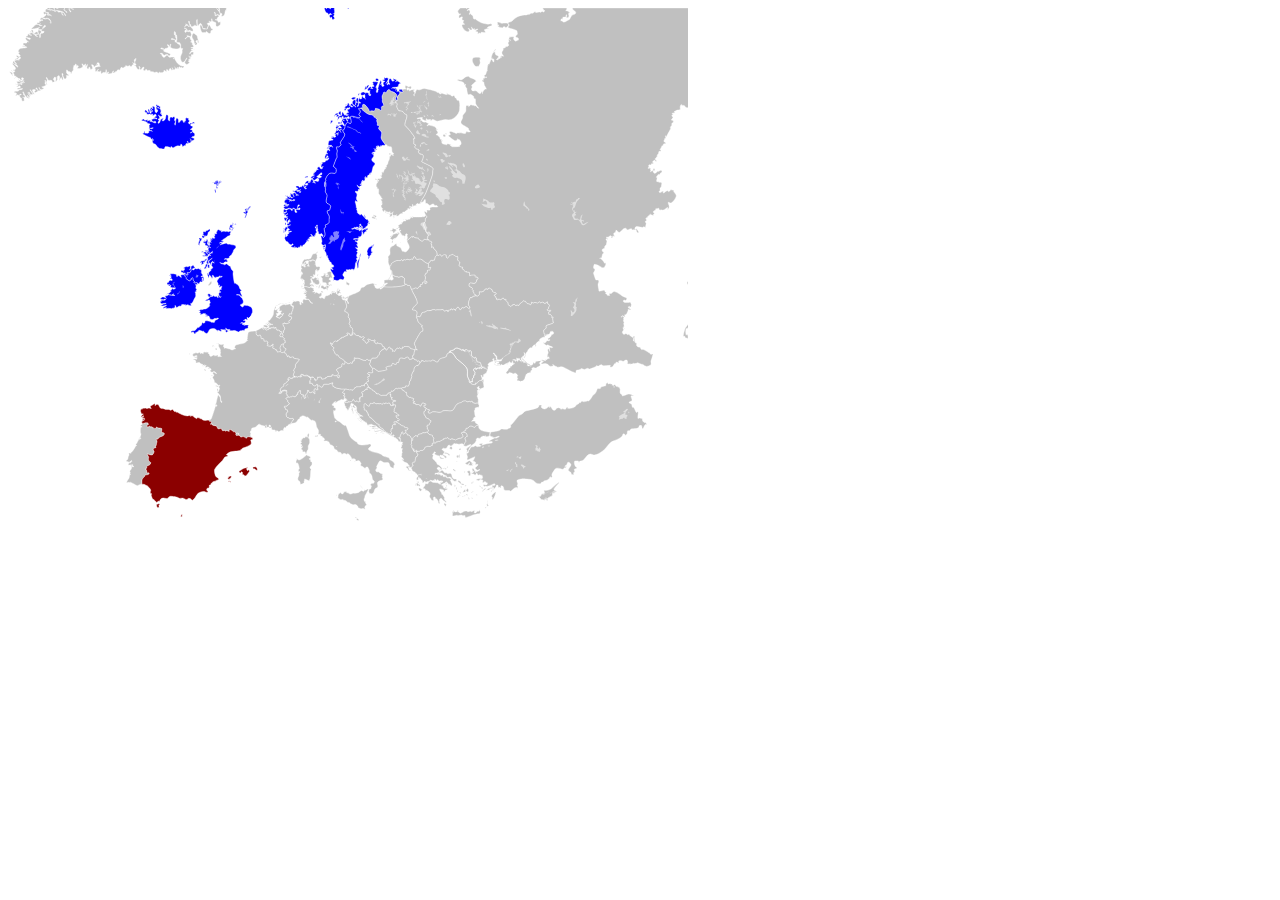
==== maps/mapa.html @ 3505d94d "Experiment iframe - new svg" ====
<?xml version="1.0" encoding="UTF-8" standalone="no"?>

<!doctype html>
<html lang="es">

<head>
  <meta charset="UTF-8">
  <meta name="viewport" content="width=device-width, initial-scale=1.0">
  <title>Maps Stadistics</title>
  <!-- This is a comment in HTML -->
  <script type='module' src="script3.js" defer></script>
  <link rel="stylesheet" href="estilos2.css">
</head>

<body>
  <svg id="svg3157" height="520" width="680" version="1.1" inkscape:version="1.3.2 (091e20e, 2023-11-25, custom)"
    sodipodi:docname="Empty_map_of_Europe.svg" xmlns:inkscape="http://www.inkscape.org/namespaces/inkscape"
    xmlns:sodipodi="http://sodipodi.sourceforge.net/DTD/sodipodi-0.dtd" xmlns="http://www.w3.org/2000/svg"
    xmlns:svg="http://www.w3.org/2000/svg" xmlns:rdf="http://www.w3.org/1999/02/22-rdf-syntax-ns#"
    xmlns:cc="http://creativecommons.org/ns#" xmlns:dc="http://purl.org/dc/elements/1.1/">
    <title id="title1226">Blank map of the countries of europe</title>


    <sodipodi:namedview pagecolor="#ffffff" bordercolor="#666666" borderopacity="1" objecttolerance="10"
      gridtolerance="10" guidetolerance="10" inkscape:pageopacity="0" inkscape:pageshadow="2"
      inkscape:window-width="1366" inkscape:window-height="705" id="namedview3085" showgrid="false" inkscape:zoom="1"
      inkscape:cx="365" inkscape:cy="374.5" inkscape:window-x="-8" inkscape:window-y="-8" inkscape:window-maximized="1"
      inkscape:current-layer="layer1" inkscape:document-rotation="0" inkscape:showpageshadow="2"
      inkscape:pagecheckerboard="0" inkscape:deskcolor="#d1d1d1" />
    <desc id="desc6"> A blank Map of Europe. Every country has an id which is its ISO-3166-1-ALPHA2 code in lower case.
      Members of the EU have a class="eu", countries in europe (which I found turkey to be but russia not) have a
      class="europe".
      Certain countries are further subdivided the United Kingdom has gb-gbn for Great Britain and gb-nir for Northern
      Ireland. Russia is divided into ru-kgd for the Kaliningrad Oblast and ru-main for the Main body of Russia. There
      is the additional grouping #xb for the "British Islands" (the UK with its Crown Dependencies - Jersey, Guernsey
      and the Isle of Man) and the Kingdom of Denmark (Denmark, Faroe Islands, Greenland)

      Contributors.
      Original Image: (http://commons.wikimedia.org/wiki/Image:Europe_countries.svg) Júlio Reis
      (http://commons.wikimedia.org/wiki/User:Tintazul).
      Recolouring and tagging with country codes: Marian "maix" Sigler (http://commons.wikimedia.org/wiki/User:Maix)
      Improved geographical features: http://commons.wikimedia.org/wiki/User:W!B:
      Updated to reflect dissolution of Serbia &amp; Montenegro: http://commons.wikimedia.org/wiki/User:Zirland
      Updated to include British Crown Dependencies as seperate entities and regroup them as "British Islands", with
      some simplifications to the XML and CSS: James Hardy (http://commons.wikimedia.org/wiki/User:MrWeeble)
      Validated (http://commons.wikimedia.org/wiki/User:CarolSpears)
      Changed the country code of Serbia to RS per http://en.wikipedia.org/wiki/Serbian_country_codes and the file
      http://www.iso.org/iso/iso3166_en_code_lists.txt (http://commons.wikimedia.org/wiki/User:TimothyBourke)
      Uploaded on behalf of User:Checkit, direct complaints to him plox: 'Moved countries out of the "outlines" group,
      removed "outlines" style class, remove separate style information for Russia'
      (http://commons.wikimedia.org/wiki/User:Collard)
      Updated various coastlines and boarders and added various islands not previously shown (details follow). Added
      Kosovo, Northern Cyprus, Crimea, Abkhazia, South Ossetia, Transnistria and Nagorno-Karabakh as disputed
      territories. Moved major lakes to their own object and added more. List of updated boarders/coastlines: British
      Isles (+ added Isle of Wight, Skye, various smaller islands), the Netherlands, Germany, Austria, Hungary, Czech
      Republic, Denmark, Sweden, Finland, Poland, Kaliningrad Oblast of the Russian Federation (and minor tweaks to
      Lithuania), Estonia, Ukraine, Moldova (minor), Romania, Bulgaria, Turkey, Greece, F.Y.R. Macedonia, Serbia, Bosnia
      and Herzegovina, Montenegro, Albania, Croatia, Italy (mainland and Sicily), Malta
      (http://commons.wikimedia.org/wiki/User:Alphathon).
      Added Bornholm (http://commons.wikimedia.org/wiki/User:Heb)

      Released under CreativeCommons Attribution ShareAlike (http://creativecommons.org/licenses/by-sa/2.5/).
    </desc>
    <defs id="defs3159">
      <clipPath id="clipPath7195">
        <rect
          style="fill:#008000;fill-opacity:1;stroke:#ffffff;stroke-width:2.35228395;stroke-linejoin:miter;stroke-miterlimit:4;stroke-opacity:1;stroke-dasharray:none"
          id="rect7197" y="163.35237" x="1594.606" height="6873.1284" width="7331.4937" />
      </clipPath>
    </defs>
    <metadata id="metadata3162">
      <rdf:RDF>
        <cc:Work rdf:about="">
          <dc:format>image/svg+xml</dc:format>
          <dc:type rdf:resource="http://purl.org/dc/dcmitype/StillImage" />
          <dc:title>Blank map of the countries of europe</dc:title>
          <cc:license rdf:resource="http://creativecommons.org/licenses/by-sa/4.0/" />
        </cc:Work>
        <cc:License rdf:about="http://creativecommons.org/licenses/by-sa/4.0/">
          <cc:permits rdf:resource="http://creativecommons.org/ns#Reproduction" />
          <cc:permits rdf:resource="http://creativecommons.org/ns#Distribution" />
          <cc:requires rdf:resource="http://creativecommons.org/ns#Notice" />
          <cc:requires rdf:resource="http://creativecommons.org/ns#Attribution" />
          <cc:permits rdf:resource="http://creativecommons.org/ns#DerivativeWorks" />
          <cc:requires rdf:resource="http://creativecommons.org/ns#ShareAlike" />
        </cc:License>
      </rdf:RDF>
    </metadata>
    <g id="layer1" transform="matrix(1.0020524,0,0,1.0020524,0.25102907,-0.17691186)">
      <g id="g3905" style="fill:#c0c0c0;fill-opacity:1">
        <path name="turquia" class="pais"
          d="m 616.02808,426.77048 c 0.18755,-0.1876 0.46885,-0.469 0.65647,-0.75041 0.37508,-0.37518 0.75023,-0.56278 0.93778,-1.03178 0.18761,-0.46901 0.0939,-2.90782 0.65653,-3.00163 0.65647,-0.18759 1.31294,0.2814 1.87564,0 0.56269,-0.2814 0.75023,-1.3132 1.4067,-1.59461 1.40678,-0.75041 6.09589,0.1876 7.40882,-1.50081 1.40677,-1.7822 -0.75023,-1.40699 1.40677,-2.0636 2.81348,-0.84421 1.21917,2.0636 2.81348,3.18921 0.65648,0.3752 1.40671,-3.28301 2.34456,-4.03342 0.46893,-0.2814 1.87563,-0.0938 1.59432,-0.5628 -2.06324,-3.18923 -0.46892,-0.2814 -3.09486,-2.06361 -1.40671,-0.93801 -1.12539,-3.00162 -1.21916,-3.28302 -0.18755,-0.2814 -2.90726,-0.6566 -3.18857,-0.6566 -0.37516,0 -1.1254,0.8442 -1.21924,0.3752 -0.2813,-1.21941 0.0939,-3.09543 0.18762,-4.40863 0,-0.469 0.18754,-1.0318 0.0938,-1.5008 -0.84401,-2.25121 -1.40671,1.0318 -2.25079,-0.469 0,-0.18761 -2.25078,-4.78384 -2.25078,-4.78384 -1.12539,-0.46901 -0.46893,1.59461 -1.68809,-1.0318 -0.18755,-0.469 0,-1.2194 -0.18755,-1.68841 -0.46892,-0.93801 -2.25077,-1.0318 -2.81348,-2.06362 -0.56269,-0.938 2.81348,-0.6566 3.00103,-2.25121 0.18754,-2.4388 -3.56372,-5.53422 2.06324,-4.12722 l 0.18755,-0.1876 c -1.1254,-0.56281 -2.90726,-1.31321 -3.75133,-1.59461 -3.37618,-1.1256 -4.59535,1.50081 -8.44045,1.59461 -0.28131,0 0.46893,-0.6566 0.28138,-0.84421 -0.37515,-0.65659 -1.21916,-0.84421 -1.78185,-1.407 -1.03162,-1.1256 -0.18755,-3.28302 -0.46893,-4.59622 -0.56269,-2.43883 -3.46995,-2.25121 -4.22019,-2.90782 -0.28138,-0.2814 -0.18761,-0.8442 -0.46892,-1.1256 -0.28139,-0.2814 -0.65648,-0.37521 -0.93785,-0.2814 -0.46893,0.1876 -0.75024,0.7504 -1.21917,0.8442 -0.28137,0 -0.28137,-0.5628 -0.56269,-0.6566 -0.28138,0 -0.5627,0.6566 -0.65647,0.3752 -0.18761,-0.2814 0.37509,-0.5628 0.37509,-0.93801 0.0939,-0.6566 -1.31294,-0.2814 -1.96941,-0.469 -0.56269,-0.0938 -1.03162,-0.46901 -1.59431,-0.46901 -0.18754,0 0,0.46901 -0.0938,0.56281 -1.59433,0.3752 -0.28139,-0.93801 -0.75025,-1.3132 -0.28137,-0.18762 -0.56269,0.28139 -0.84408,0.46899 -0.37514,0.1876 -1.03162,0.1876 -1.21915,0.56281 -0.28139,0.5628 0.2813,1.31321 0,1.87601 -0.28139,0.37519 -0.84408,0.2814 -1.21917,0.37519 -1.21916,0.3752 -2.7197,0.28141 -3.75133,1.12561 -0.37515,0.2814 -0.0938,1.03181 -0.5627,1.40701 -0.37509,0.2814 -0.93778,0.0938 -1.40671,0.0938 -0.46892,0 -0.93784,0.0938 -1.50054,0.0938 l -0.18754,0 c -0.56269,2.25122 -1.21917,4.03343 -3.18863,5.90943 -0.28132,0.2814 -0.75025,0.1876 -0.93785,0.469 -1.21917,1.40702 -2.62588,5.06523 -4.5015,5.90944 -0.46893,0.1876 -1.1254,-0.3752 -1.59433,-0.28141 -0.37515,0.0938 -0.46892,0.75041 -0.84407,0.84421 -0.37515,0.0938 -0.75024,-0.1876 -1.12539,-0.1876 -0.37516,0.0938 -0.65647,0.56281 -1.12539,0.469 -0.0938,0 -1.87563,-0.938 -2.43833,-0.469 -0.46892,0.37521 -0.46892,1.0318 -0.84408,1.31322 -0.37509,0.18759 -0.84401,-0.18762 -1.21917,0 -0.37509,0.2814 -0.37509,0.75039 -0.75023,1.03179 -0.5627,0.46901 -1.40677,0.56281 -1.96948,1.03181 -0.93778,0.84421 -1.03155,1.50081 -2.06317,2.25121 -1.21916,0.93801 -4.22026,1.40701 -5.62696,1.40701 -3.37618,0 0.37509,-0.37521 -1.59432,-1.12561 -1.12538,-0.37521 -1.4067,1.68841 -1.78186,1.87601 -0.65646,0.2814 -1.50054,-0.0938 -2.25079,-0.1876 -0.0938,-0.0938 -0.0938,-0.3752 -0.28134,-0.3752 -0.75027,0.0938 -1.40674,0.75041 -2.25079,0.6566 -0.28135,0 -0.18756,-0.7504 -0.46891,-0.938 -0.46891,-0.28141 -1.12539,-0.56281 -1.78188,-0.56281 -3.65751,0.0938 -1.87564,3.75202 -5.53316,2.15742 -1.1254,-0.5628 -1.6881,-3.47061 -2.90727,-3.28302 -0.4689,0 -0.4689,1.1256 -0.93782,0.938 -0.37513,-0.0938 0.37513,-1.21939 -0.0938,-1.21939 -0.93783,0.0938 -2.43835,3.56441 -5.72074,2.345 -3.46995,-1.3132 -1.50053,-3.09541 -1.68808,-3.28301 -0.46892,-0.56281 -1.31296,-0.1876 -1.96943,-0.1876 -0.28136,0 -0.56271,-0.1876 -0.65649,0 -0.28134,0.469 -0.0938,1.21941 -0.46892,1.68839 -1.0316,1.87602 -10.78499,3.18923 -13.22334,4.22104 -1.12539,0.37519 -2.06322,1.87601 -2.90727,2.62641 -0.75025,0.7504 -2.06321,1.0318 -2.90726,1.5946 -2.34457,1.87602 -3.93886,4.78384 -6.09587,7.12885 -0.56269,0.65661 -1.50052,1.6884 -2.15699,2.15741 -0.0938,0.0938 -0.5627,0 -0.5627,0.1876 -0.37513,1.87602 1.03161,1.87602 -0.75026,3.18921 -0.18756,0.1876 -0.65648,0 -0.93783,0.0938 -2.25078,0.8442 -0.46891,1.1256 -3.37617,1.21941 -1.03161,0 -3.65753,-0.75041 -4.59536,-0.37521 -0.28134,0.0938 -0.18755,0.56281 -0.46891,0.75041 -1.0316,0.938 -2.90726,1.31321 -4.22022,1.40701 -1.5943,0.18759 -5.42856,0.90012 -5.52234,1.08772 -0.37513,0.8442 -0.5627,1.78221 -0.75027,2.72021 -0.28135,1.21941 2.01903,1.66136 2.30039,1.75515 0.18756,0 0.46891,0 0.56268,0.1876 0.0938,0.2814 -0.37512,0.6566 -0.18755,0.75041 0.28134,0.0938 0.46891,-0.46901 0.75025,-0.46901 0.18756,0.0938 0.0938,0.56281 0.28135,0.56281 1.78187,0.1876 3.37618,-1.59462 5.25183,-1.40702 1.5943,0.0938 -2.81348,1.87602 -3.18861,1.96982 -0.28135,0 -0.28135,-0.6566 -0.46891,-0.5628 -0.18756,0.0938 -4.5665,1.92924 -5.86954,3.3209 -1.31295,1.78221 4.42943,-0.85503 2.64756,1.77138 -0.37514,0.46901 -3.99387,0.68411 -5.30683,0.87172 -2.53214,0.37519 -4.7775,1.57206 -4.87128,1.47826 -0.37514,-0.469 1.3134,-0.96507 0.84448,-1.34027 -0.56269,-0.469 -0.81563,-0.37565 -1.5659,-0.28185 -0.0938,0.0938 -1.03836,0.19301 -1.13215,0.19301 -0.18756,0 -0.86658,0.45909 -0.77279,0.64668 0.36971,0.97723 1.77149,0.57362 1.6777,1.23023 -0.28134,0.93801 -1.1858,0.61693 -2.12363,0.89833 -2.87523,0.57364 -2.34998,-0.76078 -2.81889,-0.85458 -1.21918,-0.1876 -1.87024,0.94839 -2.80807,1.13599 -0.37514,0.0938 -1.87565,0 -2.43835,0.6566 -0.5627,0.6566 -0.65648,1.6884 -1.21917,2.34501 -0.28135,0.2814 -0.75026,0.0938 -0.93782,0.3752 -0.18758,0.3752 0.0938,0.75041 0.0938,1.0318 -0.0938,0.469 -0.0938,1.03181 -0.37512,1.40701 -0.5627,0.56281 -1.59431,0.0938 -1.59431,1.12561 0.0938,1.5008 0.84404,2.25121 0.84404,3.37682 0.0938,0.3752 -1.12539,2.53261 0.28136,2.72022 0.18756,0 6.00208,-2.81403 6.65856,-3.00163 0.18756,-0.0938 0.5627,-0.2814 0.46892,-0.0938 -0.28136,1.03181 -1.1254,3.00162 -1.78188,3.93963 -0.0938,0.1876 -0.93783,-0.0938 -0.37514,0.2814 0.5627,0.469 2.71971,0.469 3.00105,1.876 0,0.46901 -0.93783,1.12562 -0.56269,1.59462 0.28135,0.18759 3.18861,-0.8442 2.7197,0.3752 -0.46892,1.40701 -3.2824,2.53261 -2.7197,3.37682 0.56269,0.84421 2.157,2.15741 2.34456,1.9698 0.37514,-0.2814 0.84405,-0.469 1.21918,-0.5628 0.37513,-0.0938 1.21917,-0.3752 1.21917,0 -0.0938,0.18761 -2.90725,1.96983 -3.28239,1.96983 -0.46891,0.0938 -0.75025,-1.03182 -1.12539,-0.75042 -0.46892,0.37522 0.65648,1.78222 0.18756,1.59462 -0.18756,0 -1.78186,-3.56442 -2.34457,-3.84583 -0.28134,-0.18759 -0.93783,-0.2814 -1.12538,0.0938 -0.28135,0.56279 0.18755,1.3132 0.28135,1.9698 0,0.28141 -0.28135,0.56282 -0.0938,0.65662 0.46893,0.1876 1.50054,-0.2814 1.40675,0.0938 -0.18757,0.75041 -1.03161,1.12561 -1.68809,1.50081 -0.18756,0 -0.37512,-0.5628 -0.4689,-0.3752 -0.0938,0.1876 0.37513,0.3752 0.28134,0.56281 0,0.2814 -0.75026,0.5628 -0.46891,0.7504 0.5627,0.37521 1.31295,0 1.96943,0.1876 0.18756,0 1.68809,1.21941 1.87566,1.03181 0.5627,-0.469 0.65647,-1.40701 1.31295,-1.78221 0.75026,-0.37521 0.65648,1.68841 1.40674,1.96981 0.37513,0.0938 0.65648,-0.6566 1.03161,-0.6566 0.46891,0 3.00104,0.75041 3.00104,0.75041 0.0938,0.18759 0.65648,2.4388 0.28134,2.9078 -0.56269,0.5628 -2.81347,1.0318 -2.06321,1.3132 0.75027,0.1877 1.5943,-0.094 2.25079,0.2814 0.75025,0.5629 -0.56269,2.7203 0.37513,2.8141 0.84404,0.094 1.21916,-1.3132 1.96944,-1.3132 0.75025,0.094 1.0316,1.1256 1.68808,1.5008 0.18757,0.094 0.56269,-0.3752 0.56269,-0.1876 1.40673,4.5962 -6.65856,-0.1876 -3.09482,3.752 0.46891,0.469 1.21917,-0.469 1.78187,-0.469 0.93783,0 0.5627,1.0318 1.5943,0.469 0.18757,-0.094 -0.18756,-0.3752 -0.0938,-0.3752 0.65648,-0.3752 1.40675,0 2.06321,-0.2814 0.75027,-0.3752 2.53214,-1.2194 3.00105,-1.407 0.75027,-0.2814 1.78187,-1.2194 2.25079,-0.5628 1.78186,2.2512 -2.7197,1.407 -2.7197,2.1574 0,0.5628 0.93783,1.1256 0.5627,1.5008 -0.5627,0.5628 -1.50052,0 -2.25079,0.1876 -1.50051,0.3752 -2.81348,1.5946 -4.03266,2.4388 -0.46891,0.3752 1.21918,-0.1876 1.78188,-0.2814 0.46891,0 0.93782,0.3752 1.21917,0.1876 0.37514,-0.2814 -0.0938,-1.0318 0.28134,-1.3132 0.56271,-0.3752 1.31297,-0.1876 1.96945,-0.2814 1.96943,-0.5628 1.68809,-1.5008 1.78186,-1.3132 1.21918,2.7202 -0.0938,1.876 -0.93782,2.7202 -0.18756,0.1876 0.5627,0.469 0.75026,0.2814 0.18756,-0.2814 2.90726,-3.3768 2.90726,-3.4706 0.28136,-0.469 0,-1.2194 0.37514,-1.407 2.43834,-1.1256 1.31295,1.3132 1.96943,1.876 0.56269,0.3752 1.50052,0.1876 2.157,0.469 0.18757,0 0.18757,0.469 0.28135,0.3752 0.93783,-0.8442 -0.84405,-2.0636 0.4689,-2.2512 2.62593,-0.469 2.43836,3.752 2.62593,3.9396 1.96943,1.407 3.46995,0.6566 5.53316,0.8442 0.28135,0 0.37514,0.8442 0.84405,0.7504 0.84405,-0.094 3.93887,-3.0954 4.12644,-3.1892 0.46891,-0.5628 1.87565,-0.7504 2.43835,-0.469 0.18755,0.094 0,0.938 0.18755,0.7504 0.46893,-0.469 0.75027,-1.2194 0.75027,-1.876 0,-0.3752 -0.65648,-0.3752 -0.65648,-0.6566 -0.0938,-0.5628 0.37514,-1.1256 0.5627,-1.6884 0.37512,-1.1256 -1.50053,-2.6264 -0.46891,-4.0335 0.37512,-0.469 4.87669,-1.3132 5.62695,-1.407 0.28135,0 8.44044,0.8443 8.62801,0.938 3.65752,1.0319 3.00104,3.7521 7.87773,4.1273 2.43835,0.1876 0.37514,-0.469 2.34456,-1.5946 0.46893,-0.2814 1.1254,0.1876 1.59432,-0.094 0.28134,-0.1876 0,-0.7504 0.18756,-0.938 0.65648,-0.469 3.56374,-0.8443 3.93887,-1.0319 0.37513,-0.2813 0.46891,-0.938 0.84405,-1.2194 0.28135,-0.094 0.28135,0.5628 0.56269,0.469 0.0938,0 1.0316,-2.814 1.21918,-2.7202 0.46891,0 0.65647,1.0318 1.12538,0.8442 1.87565,-0.5628 0.37514,-1.6884 0.46892,-2.53262 0.28135,-1.7822 2.34456,-4.40863 3.28239,-5.81563 1.87566,-2.53262 7.40883,0.65659 8.06531,0.18759 0.56269,-0.469 0.75027,-1.2194 1.31296,-1.5946 0.18754,-0.1876 2.81348,0.3752 1.50055,-1.68841 -0.18761,-0.2814 -0.84408,1.3132 -0.75031,0.93801 0.18761,-0.46901 1.12539,-0.75041 0.84408,-1.12562 -0.18761,-0.37519 -0.7503,0.56281 -1.21916,0.46901 -0.28139,-0.0938 0.28131,-0.46901 0.56269,-0.65661 0.37509,-0.3752 1.03155,-0.5628 1.40671,-0.93801 0.56269,-0.7504 0.37515,-2.25121 1.31293,-2.4388 1.313,-0.3752 2.62594,1.5946 2.90732,2.62641 0.0938,0.469 -3.09486,4.69002 -2.81354,5.34662 0.56269,1.21942 2.81354,1.50082 3.00108,3.00164 0.0938,0.2814 -0.0938,0.6566 -0.37515,1.03181 l 0,0 c 0.65647,-0.2814 2.43833,0.93799 2.81348,0.469 0.46893,-0.469 -0.28131,-1.31321 -0.0938,-1.96982 0.18754,-0.469 1.03162,-0.5628 1.21917,-1.03181 l -0.5627,-2.43882 c 0,-0.18759 2.71971,-1.1256 2.90725,-1.3132 0.18761,-0.2814 -1.50048,-1.3132 -1.68809,-1.50081 -0.75024,-0.93801 -1.50047,-4.31482 -0.93778,-5.34663 0.18754,-0.2814 3.6575,-0.3752 4.03264,0 0.0938,0.0938 -0.46892,1.68841 0.65647,1.03181 0.28131,-0.1876 0.0938,-0.65661 0.28131,-0.7504 0.93785,-0.56281 2.15702,-0.28141 3.09487,-0.84421 2.62587,-1.31321 4.12642,-6.28463 7.59636,-6.56603 1.31301,-0.0938 2.62594,1.0318 4.03264,1.0318 2.71972,0 5.81458,-2.34502 8.06536,-3.75203 3.6575,-2.34501 5.34559,-6.65983 8.81553,-9.19245 2.15701,-1.5008 5.25188,-1.7822 7.5026,-3.28301 1.03162,-0.6566 3.00109,-1.78221 3.65755,-3.00162 0.37515,-0.65661 0.65647,-3.18921 2.34456,-1.5008 0.37515,0.28139 0.65647,0.75039 0.84408,1.21939 z m -146.67606,-10.13045 -0.18756,0 c -0.5627,0.0938 -1.1254,0 -1.68809,0.18761 -0.75025,0.2814 -1.31295,0.93801 -1.96943,1.40701 -0.18757,0.0938 0,0.46899 -0.0938,0.37521 -2.15701,-0.46902 -2.81347,-2.15743 -4.97048,-1.03182 l -1.59431,1.7822 c -0.65646,0.2814 -1.50051,-0.1876 -1.96943,0.2814 -0.56269,0.46901 0,1.40702 -0.37513,1.96981 -0.5627,0.65661 -2.69241,0.57408 -1.84836,1.98109 1.27374,0.25794 2.08387,0.88043 2.49247,0.99226 0.39297,0.92432 0.97025,1.89266 0.81756,3.1939 -0.60172,-0.0427 -0.76627,0.0943 -0.76627,0.0943 0,0 -0.96118,1.40265 -1.5471,1.34456 -0.0743,0.10731 0.19956,1.94606 0.95072,2.81855 -0.23503,0.411 -0.10214,0.53636 0.0886,0.64385 -0.23047,0.372 -0.66415,0.60212 -1.08617,1.27045 -0.42201,0.66833 -0.25044,1.70773 -0.97705,1.91877 l -0.0938,1.0318 c 0.32816,0.65636 0.57831,0.50015 1.04723,0.68776 1.40674,0.469 5.84638,-2.72057 6.25235,-1.67269 0.10925,1.25071 -4.4861,3.14235 -4.67367,4.64315 0,0.28141 0.5627,0.37521 0.65648,0.65661 0.0938,0.2814 0.0938,0.5628 0,0.84421 -0.0938,0.5628 -0.75027,2.1574 -0.28135,1.78221 1.78188,-1.50081 2.15701,-3.93963 3.65752,-5.90943 1.31297,-1.87602 3.75131,-2.25123 4.97049,-4.31484 0.37512,-0.6566 0.75026,-1.407 1.03161,-2.1574 0.0938,-0.56281 -0.45809,-0.60069 -0.083,-1.06969 1.5943,-2.06362 2.25078,-0.18761 4.12644,-0.84421 0.28135,-0.0938 0.0938,-0.6566 0.37512,-0.93801 0.56269,-0.469 1.12539,-0.8442 1.87566,-1.03181 2.15699,-0.7504 3.1886,1.59462 2.71969,-0.7504 -0.18757,-0.46901 0.37512,1.31321 0.84404,1.21941 0.75027,-0.0938 3.09483,-0.5628 3.37617,-1.31321 0.28135,-0.5628 -0.0938,-1.2194 0.0938,-1.87601 0,-0.3752 0.75025,-1.0318 0.28134,-1.2194 -1.96943,-0.6566 -6.29426,-0.52492 -8.73261,-2.02574 -3.65753,-2.25121 -2.157,-3.47061 -2.7197,-4.97142 z"
          id="tr"
          style="fill:#c0c0c0;stroke:#ffffff;stroke-width:0.4;stroke-miterlimit:4;stroke-dasharray:none;fill-opacity:1" />
        <path sodipodi:nodetypes="ccsc" inkscape:connector-curvature="0"
          style="fill:#c0c0c0;stroke:#ffffff;stroke-width:0.40000001;stroke-miterlimit:4;stroke-dasharray:none;fill-opacity:1"
          id="path3903"
          d="m 451.14001,439.67595 c -1.56004,0.0821 -1.68717,0.875 -0.93732,1.375 0.74986,0.75 0.56239,0.25 1.18727,-0.1875 0.62488,-0.4375 0.93732,-1.25 -0.24995,-1.1875 z" />
      </g>
      <path
        d="m 150.85231,492.77767 c 0.10696,0.0117 0.19136,0.002 0.29086,0.0491 0.0995,0.0469 0.0744,-0.003 0.14613,0.0317 0.007,0.0581 0.22056,-0.0786 0.21756,-0.0202 -0.10806,-0.025 -0.37109,1.50657 -0.54271,1.48677 -0.17161,-0.0198 -0.35124,-1.6904 -0.45788,-1.6987 0.11547,0.008 0.33863,0.28762 0.45518,0.20598 z"
        id="path3867"
        style="fill:#c0c0c0;stroke:#ffffff;stroke-width:0.40082097;stroke-miterlimit:4;stroke-dasharray:none;stroke-dashoffset:0;fill-opacity:1"
        inkscape:connector-curvature="0" sodipodi:nodetypes="csccsccc"
        transform="matrix(0.9979518,0,0,0.9979518,-0.25051491,0.17654951)" />
      <rect class="pais" style="fill:none;stroke-width:6.11153841;stroke-miterlimit:4;stroke-dasharray:none" id="ocean"
        y="-0.64661241" x="-122.31598" height="519.34296" width="810.51758" />
      <path name="islandia" class="pais"
        style="stroke:#ffffff;stroke-width:0.4;stroke-miterlimit:4;stroke-dasharray:none;fill-opacity:1"
        id="0"
        d="m 140.7377,129.14143 c -0.28134,-0.0938 -6.28343,-3.00162 -6.56479,-3.18921 -0.37513,-0.2814 0.84404,-0.65661 1.1254,-1.03181 0.28134,-0.469 0,-1.87601 0.46891,-1.68842 0.75026,0.28141 0.28135,1.50082 0.75026,2.06362 0.0938,0.18761 0.18757,-0.469 0.46891,-0.469 0.75027,-0.0938 1.59431,0.56281 2.25079,0.2814 2.90726,-1.12561 -0.93783,-2.15742 2.62591,-2.43882 0.65648,0 1.31296,0.46901 1.96944,0.5628 0.46891,0.0938 -0.75026,-0.65659 -1.1254,-0.8442 -0.18756,0 -0.37513,0 -0.56269,0 -0.75026,-0.0938 -1.50052,0.0938 -2.157,-0.18759 -0.46891,-0.28141 1.12539,0.18759 1.50052,-0.1876 0.18757,-0.18761 -0.75026,-0.28142 -0.65648,-0.56281 0,-0.46901 0.37513,-0.84421 0.84405,-1.0318 0.28135,-0.0938 0.75026,0.18759 1.12539,0.18759 0.65648,-0.0938 1.40673,-0.18759 1.96944,-0.65659 0.28134,-0.18761 -0.75027,-0.0938 -1.03161,-0.2814 -0.28135,-0.0938 -2.62592,1.03179 -3.28239,0.93799 -0.46892,-0.0938 0.28134,-1.0318 0.37512,-1.5008 0,-0.56281 -0.37512,-1.0318 -0.28135,-1.59461 0.0938,-0.5628 1.1254,-0.93801 0.93783,-1.59461 -0.0938,-0.3752 -0.93783,0.1876 -1.31296,0 -0.28135,-0.0938 -0.18756,-0.84421 -0.46891,-0.65661 -0.0938,0.0938 0.28135,0.56281 0.0938,0.46901 -0.75025,-0.37521 -1.50052,-1.59462 -2.15699,-2.06362 -0.0938,-0.18758 -0.37513,-0.0938 -0.56271,-0.0938 -0.18756,0 -0.37512,0.28139 -0.46891,0.1876 -0.18756,-0.0938 -0.0938,-0.5628 -0.37513,-0.6566 -0.37513,-0.1876 -5.53317,-0.1876 -1.78186,-1.96981 1.03161,-0.46901 0.84404,0.469 1.78186,1.0318 0.84404,0.46901 2.15701,-0.7504 3.00105,-0.2814 0.37514,0.1876 -0.65648,0.93801 -0.28135,1.21941 0.28135,0.2814 0.4689,-0.5628 0.84404,-0.65661 0.65649,-0.1876 1.40674,-0.5628 1.96943,-0.1876 0.37514,0.37521 -0.18755,1.12561 -0.0938,1.5946 0,0.2814 0,-0.46899 0.0938,-0.56279 0.46892,-0.5628 7.50262,4.03342 5.06427,0 -0.37513,-0.5628 -1.31295,0.469 -2.06321,0.37519 -0.84405,-0.0938 -1.50054,-1.12559 -1.87566,-1.876 0,0 0.0938,-0.0938 0.18757,-0.1876 1.0316,-0.75041 2.7197,-0.93801 3.84509,-1.0318 0.56269,0 1.21917,0.5628 1.5943,0.0938 0.75026,-0.65661 -2.81348,-0.37519 -2.71969,-1.40701 0.0938,-0.6566 1.87564,-0.3752 1.87564,-1.12561 -0.0938,-4.40862 -3.28239,0.46901 -3.46996,-0.3752 -0.0938,-0.5628 0.37514,-1.1256 0.18757,-1.59459 -0.0938,-0.18762 -0.37513,0.37519 -0.56269,0.37519 -0.18757,0 0.18756,-0.469 0,-0.469 -0.65648,0.1876 -0.65648,1.31319 -1.1254,0.0938 -0.0938,-0.0938 0.0938,-0.46901 0,-0.46901 -0.37513,0.28139 -0.37513,0.938 -0.84404,1.03179 -0.28134,0 -0.18756,-0.65659 -0.46891,-0.7504 -0.5627,-0.18759 -3.18861,1.1256 -3.28239,-0.37519 0,-0.28141 0.46891,-0.28141 0.46891,-0.56281 -0.28135,-0.84421 -2.53213,-0.7504 -2.34457,-1.68841 0.75026,-3.939622 3.00105,1.68841 3.46996,1.40701 1.31296,-0.84421 -1.50052,-3.56442 0.37513,-3.56442 1.68808,-0.0938 0.5627,6.28463 2.7197,3.37682 0.28135,-0.37521 -1.12539,-0.84421 -0.75026,-1.12561 0.37513,-0.46901 1.40674,0.56281 1.87565,0.0938 0.28134,-0.469 -1.21918,0 -1.59431,-0.3752 -0.5627,-0.56281 -0.75025,-1.40701 -0.84404,-2.15742 -0.37513,-3.189212 1.78186,2.90782 2.62591,1.96981 0.28135,-0.2814 -2.90726,-2.81401 -1.50053,-3.470612 0.65648,-0.2814 1.12541,1.500802 1.78188,1.219402 0.37514,-0.2814 -1.78188,-3.283022 0.93783,-2.345012 2.25078,0.84421 -0.28135,4.783832 2.25078,6.378442 0,0.0938 1.59431,-0.6566 1.68809,-2.53262 0,-0.37521 -0.56269,-0.18759 -0.75026,-0.469 -0.28135,-0.2814 -1.31295,-2.063602 -0.93783,-2.626412 0.65648,-0.75041 1.96944,0.65659 2.90727,1.125602 0.28134,0.0938 -0.84405,-0.1876 -0.84405,-0.469012 -0.0938,-0.28139 0.46892,-0.18759 0.65648,-0.28139 0.0938,-0.0938 0.0938,-0.2814 0,-0.2814 -1.21918,0.0938 -1.12539,1.969812 -2.53213,-1.12561 -1.21918,-2.72022 1.40674,-0.65661 1.50052,-0.65661 0,0 0.0938,-0.0938 0.0938,-0.18759 0,-0.1876 -0.18756,-0.56281 0,-0.469 0.28135,0.2814 0.28135,0.8442 0.65648,1.12561 0.37513,0.2814 1.03162,0.18759 1.40674,0.46899 0.93783,0.75041 -0.46891,1.688412 -0.37512,2.157412 0,0.1876 0.4689,0 0.65646,0.0938 0.0938,0.0938 0.75027,0.65661 0.56269,1.03181 -0.18756,0.0938 -0.65646,0 -0.56269,0.18759 0.18758,0.37521 0.93783,0.28141 0.93783,0.75041 0.0938,0.65661 -0.84405,1.31321 -0.65648,1.96982 0.18757,0.5628 1.59431,0.1876 1.50053,0.7504 0,0.56281 -1.40675,-0.3752 -1.5943,0.0938 -0.0938,0.469 4.22021,2.345 -0.0938,3.00161 -0.75024,0.1876 -1.0316,-1.12561 -1.78186,-1.40701 -0.28135,-0.0938 0.0938,0.5628 0.28135,0.8442 0.18757,0.75041 1.03161,1.40701 0.84404,2.06362 -0.18756,0.7504 -1.5943,0.7504 -1.68809,1.50081 -0.18756,0.469 1.1254,0.1876 1.21918,0.6566 0.18756,0.46901 -0.56269,0.93801 -0.75027,1.40702 -0.18756,0.56279 -0.84404,1.68839 -0.28134,1.78219 1.96944,0.3752 1.87565,-3.56441 3.09482,-4.22102 3.84509,-2.06361 1.21918,0.56281 1.1254,0.93801 -0.56269,2.34501 2.25078,-0.1876 2.43835,-0.3752 1.21917,-1.3132 0.75025,-5.06523 1.68808,-4.97143 3.28239,0.28139 0.37513,4.40862 2.25078,5.90944 1.50052,1.31319 0.65649,-1.68842 1.03161,-2.43883 0.0938,-0.46899 0.46891,-1.0318 0.93783,-1.2194 0.28135,-0.0938 0.65648,0.0938 1.03162,0.2814 0.0938,0.0938 0.0938,0.37521 0.18755,0.37521 0.75026,-0.1876 1.50052,-1.21942 2.157,-0.84421 0.65649,0.2814 0.56271,1.3132 0.65649,2.06361 0,0.469 -0.5627,0.7504 -0.46892,1.21941 0.46892,2.34501 1.59431,-1.6884 0.93783,1.78221 -0.28135,1.96981 -0.93783,0.93799 -0.46891,2.72021 0.75025,3.18923 0.75025,-6.09703 1.68807,-6.28463 2.43837,-0.6566 1.87566,3.37682 2.06323,4.31481 0,0.1876 0,-0.46899 0.18756,-0.56279 0.0938,-0.0938 0.46892,0 0.37514,-0.0938 -0.5627,-1.21939 0.18756,0.5628 0.18756,0.5628 0.0938,0 0.0938,-0.2814 0.18757,-0.37519 0.46891,-0.7504 1.40674,-2.06361 2.43834,-2.15741 1.03161,-0.0938 0.93783,2.06361 1.78187,2.6264 0.37513,0.1876 -0.18756,-0.8442 0.0938,-1.12559 0.56269,-0.6566 0.93782,0.84419 0.93782,0.84419 0.0938,0.1876 -0.0938,-0.46899 0,-0.65659 0.18756,-0.2814 0.65648,-0.469 0.75026,-0.8442 0.18757,-0.37521 0,-0.84421 0,-1.31321 0.0938,-0.56281 0,-1.31322 0.46891,-1.59461 0.65649,-0.2814 1.31296,0.18759 1.96944,0.3752 1.68809,0.37521 0.28135,1.1256 0.4689,1.78221 0.18759,0.3752 0.75027,0.2814 0.93783,0.56281 0.65649,1.407 -2.81346,1.7822 0.28136,3.47061 0.37513,0.1876 0.37513,-0.84421 0.75027,-1.0318 0.37511,-0.18761 0.84403,0.18759 1.21917,0 0.84404,-0.28142 1.78186,-2.34501 3.00104,-0.0938 0.18757,0.3752 -0.84404,0.1876 -1.31296,0.2814 -1.40673,0.2814 -1.96943,0.0938 -2.90725,1.59461 -0.0938,0.18761 0.46891,0.18761 0.46891,0.37521 0.0938,0.2814 -0.46891,0.469 -0.28135,0.5628 0.46891,0.37521 1.31296,0.0938 1.78187,0.46901 1.50052,1.1256 -2.06323,3.18921 -2.25079,3.37681 -0.18756,0.0938 0.37513,-0.2814 0.65647,-0.1876 0.65649,0.1876 1.31297,0.65661 1.87566,1.1256 0.0938,0.0938 -0.46891,0.0938 -0.46891,0.2814 0,0.28141 0.46891,0.56281 0.46891,0.84421 0,0.1876 -0.37513,-0.0938 -0.46891,0 -0.65648,0.3752 -2.43835,1.12561 -1.78186,1.40701 0.84403,0.2814 1.59429,-1.78222 2.25077,-1.21941 0.28135,0.3752 0.5627,0.75041 0.93783,1.03181 0.18757,0.1876 0.5627,-0.1876 0.65648,0.0938 0.46891,0.84421 0.93783,2.43881 -0.18757,3.18921 -0.5627,0.3752 -1.40674,0.28141 -1.96943,0.56281 -0.28134,0.1876 -0.65648,0.5628 -0.46891,0.7504 0.28135,0.2814 5.15804,0.8442 1.31295,3.09543 -0.84404,0.469 -3.00104,-1.50082 -3.00104,-1.59462 -0.65648,-0.8442 3.00104,1.50081 2.06321,2.34502 -0.46891,0.3752 -1.21918,-0.93801 -1.68809,-0.56281 -0.37512,0.28141 0.93783,0.56281 1.1254,1.03182 0.0938,0.1876 -0.37513,0.37519 -0.56269,0.469 -0.84405,0.37519 -1.96945,1.40699 -2.62592,0.75039 -0.46891,-0.469 -0.37514,-2.34501 -0.84404,-1.876 -0.46892,0.5628 1.03159,1.407 0.65648,2.0636 -0.28135,0.56281 -1.50052,-0.0938 -1.96944,0.3752 -0.5627,0.46901 -0.18757,1.59462 -0.65648,2.15742 -0.18757,0.2814 -0.75026,-0.2814 -1.03161,-0.1876 -0.65648,0.1876 -1.0316,1.0318 -1.68809,1.12561 -0.56269,0.0938 -0.28134,-2.34502 -1.78186,-2.72023 -0.46891,-0.0938 0.0938,1.03182 -0.18757,1.50082 -0.0938,0.1876 -0.46892,-0.1876 -0.65647,0 -0.0938,0 0.37513,0.2814 0.28134,0.2814 -2.53213,0.469 -1.12539,-0.1876 -3.46996,0.18759 -1.21917,0.18762 -2.25079,1.21941 -3.46995,1.68842 -0.18758,0.0938 -0.56269,0.1876 -0.75027,0.0938 -0.65648,-0.2814 -0.84403,-1.3132 -1.50052,-1.3132 -0.56269,0.0938 -0.37513,1.3132 -0.84405,1.5008 -0.37512,0.0938 -0.46891,-0.6566 -0.84403,-0.8442 -0.56271,-0.18761 -2.62592,-0.2814 -3.37618,-0.5628 -1.31296,-0.3752 -1.40674,1.87601 -1.68809,2.15741 -0.65646,0.5628 -4.12644,0.1876 -4.7829,-0.0938 -1.6881,-0.56281 -3.09484,-3.28302 -3.93887,-4.12723 -1.21919,-1.03181 -2.25079,-0.1876 -2.90728,-2.0636 -0.0938,-0.46901 -0.56269,-1.03181 -0.37512,-1.50081 0.18756,-0.65661 1.96944,-0.93801 1.40674,-1.21941 -0.56271,-0.28141 -1.03162,1.50081 -1.50052,1.1256 -0.5627,-0.469 0.65647,-1.50081 0.28134,-2.15742 -0.18756,-0.37519 -0.65647,0.84422 -1.0316,0.65661 -0.65649,-0.3752 -0.65649,-1.3132 -1.21919,-1.78221 -0.28134,-0.2814 -0.65647,-0.1876 -1.0316,-0.2814 z" />
      <path
        style="fill:#c0c0c0;stroke:#ffffff;stroke-width:0.40082097;stroke-miterlimit:4;stroke-dasharray:none;fill-opacity:1"
        id="pt" transform="matrix(0.9979518,0,0,0.9979518,-0.25051491,0.17654951)"
        d="m 138.5,414.75 c -1.44046,0.0353 -3.03653,0.49854 -4.09375,1.0625 -0.18795,0.93993 -2.5326,1.40407 -1.96875,2.25 0.37589,0.46996 1.49956,0.27979 1.6875,0.84375 0.18794,0.46995 -1.03057,-0.0947 -1.3125,0.28125 -0.56384,0.84592 -0.46921,4.90357 -0.28125,5.9375 0,0.28198 0.46875,0.37404 0.46875,0.75 -0.094,1.59787 -0.74843,2.52784 -1.40625,3.84375 -0.28194,0.56397 -1.50158,1.78149 -0.84375,1.6875 0.65781,-0.18799 0.65466,-1.59326 1.3125,-1.78125 0.46988,-0.094 0.75044,0.84279 0.5625,1.21875 -0.46988,0.65796 -1.78012,0.37306 -2.25,1.125 -0.65782,1.12793 -1.02945,2.46584 -1.78125,3.59375 -0.28192,0.46997 -0.84398,0.74879 -0.75,1.21875 0,0.46997 0.84331,0.65504 1.03125,1.125 -0.0972,-0.0799 -0.52093,-0.52775 -0.75,-0.375 -0.46988,0.28198 -0.65534,1.02979 -1.03125,1.59375 -0.93975,1.50389 -1.96606,3.37159 -3.09375,4.6875 -0.28194,0.37597 -0.87409,0.46753 -1.25,0.9375 -0.094,0.094 0.46918,0.37476 0.28125,0.46875 -0.75181,0.18799 -1.68637,-0.46996 -2.15625,0 -0.46987,0.46996 0.37544,1.24854 0.1875,1.8125 -0.0904,0.30133 -0.44884,0.93486 -0.875,1.65625 -0.31934,1.93975 -0.0894,2.39373 -1.25,3.3125 -0.1794,0.14202 -0.40021,0.30018 -0.65625,0.4375 -0.0362,0.16739 -0.0622,0.30322 -0.0312,0.40625 0.0593,0.20774 0.14628,0.39883 0.25,0.59375 0.21704,0.002 0.40937,0.0247 0.5,0.0625 0.63046,0.2627 1.03575,0.36367 1.71875,0.46875 0.683,0.10508 1.3709,0.26815 1.84375,-0.625 0.47284,-0.89316 1.01992,-1.23554 1.125,-0.5 0.10507,0.73554 0.048,1.11367 -0.6875,1.21875 -0.73554,0.10507 0.14042,0.80253 -0.4375,0.75 -0.57793,-0.0525 -0.68476,0.57792 -1,0 -0.31523,-0.57793 0.10194,-0.59512 -0.84375,-0.4375 -0.9457,0.15761 0.57792,0.28165 0,1.4375 -0.14412,0.28824 -0.37884,0.74606 -0.65625,1.28125 0.69696,0.12581 1.44228,0.0541 2.125,-0.0312 0.3759,0 0.56159,-0.46898 0.9375,-0.375 0.37589,0 0.59263,0.56226 1.0625,0.65625 0.28193,0.094 0.28081,-1.21948 0.46875,-0.9375 0.28194,0.46997 -0.18794,1.15527 0,1.53125 0.28194,0.37597 1.59466,0.562 1.21875,0.75 -2.53733,1.22189 -1.05755,-2.00074 -3.125,-1.71875 -0.56384,0.094 0.68707,0.87378 0.875,1.34375 0.094,0.56397 2.4e-4,1.21705 -0.0937,1.875 -0.18794,1.2219 -1.8125,2.34131 -1.8125,3.28125 0,0.37597 0.5625,0.65528 0.5625,1.03125 0.094,0.65796 -0.93908,1.8745 -0.28125,2.0625 0.18795,0 0.8442,-0.28174 0.65625,-0.0937 -0.18794,0.28198 -0.74955,0.093 -0.9375,0.375 -0.46987,0.93992 -0.18638,2.09122 -0.65625,3.03125 -0.3759,0.75194 -2.62544,3.84108 -2.4375,4.875 0.094,0.37597 0.74909,-0.375 1.125,-0.375 0.56384,-0.0942 1.12365,0.0942 1.6875,0 0.28193,0 0.56182,-0.28149 0.84375,-0.1875 1.50359,0.37597 6.40468,3.56274 7.0625,3.46875 0.28194,0 3.18706,-1.40601 3.375,-1.5 l 1.21875,0 c 0.18794,-3.94769 -0.72618,-4.61787 2.375,-7.34375 0.56385,-0.46996 0.4674,-1.49927 1.03125,-1.78125 0.18794,-0.094 4.78395,-0.18263 3.65625,-2.0625 -0.28194,-0.46996 -1.21763,0.28199 -1.6875,0 -0.46988,-0.37597 -0.37455,-1.12355 -0.5625,-1.6875 -0.18795,-0.56398 -0.18661,-1.21753 -0.5625,-1.6875 -0.094,-0.18799 -0.65625,4.9e-4 -0.65625,-0.1875 0.28194,-0.65794 0.93682,-1.12329 1.21875,-1.78125 0.56385,-1.12791 -1.03508,-0.27785 0.5625,-1.59375 1.40962,-1.12792 3.28081,-0.96242 3.46875,-3.40625 0,-0.18799 -1.78034,-1.40431 -2.15625,-2.15625 -0.56384,-1.22191 0.0937,-3.187 0.0937,-3.375 -0.094,-0.094 -1.59375,-2.99977 -1.59375,-3.09375 -0.094,-0.188 0.28079,0.0937 0.46875,0.0937 0.84576,0.28199 1.40424,0.37451 2.25,0.5625 2.16144,0.56397 2.6223,0.72433 3.75,-1.4375 1.31565,-2.63181 -0.0931,-1.68241 -0.375,-3.65625 -0.28192,-1.78587 2.62478,-0.9341 2.71875,-2.25 0.094,-0.93993 -0.93884,-0.0908 -0.375,-1.21875 0.094,-0.18799 0.46853,-0.18676 0.5625,-0.46875 0.28194,-0.65795 0.28104,-1.31079 0.375,-1.96875 0.094,-0.75194 0.65647,-1.49806 0.5625,-2.25 l -0.84375,-2.28125 c 0.28193,-0.28199 0.96785,0.28174 1.34375,0.0937 l 1.96875,-2.0625 c 1.40963,-0.75195 4.02944,-0.83841 4.78125,-2.90625 0.56384,-1.87987 -1.87341,-1.68725 -2.53125,-1.78125 -0.46987,-0.094 0.37591,-3.68701 0,-3.875 -1.78552,-0.93994 -2.15105,-0.0916 -4.3125,-0.9375 -0.37589,-0.18799 -0.31048,-1.12646 -1.15625,-0.5625 -0.18795,0.18801 0.18794,0.65576 0,0.84375 -1.31565,1.12792 -2.71784,-0.18726 -3.09375,-0.28125 -0.37589,-0.18799 -0.84306,0.28174 -1.125,0.0937 -0.18793,-0.094 0.56294,-0.28079 0.375,-0.46875 -0.094,-0.37598 -0.5616,-0.46875 -0.9375,-0.46875 -0.56385,-0.094 -1.21741,0.094 -1.78125,0 -0.094,-0.094 0.0937,-0.28077 0.0937,-0.46875 0,-0.094 0.094,-0.46899 0,-0.375 -0.46987,0.094 -1.59172,1.40771 -2.4375,0.84375 -2.2554,-1.59787 2.15896,-1.96583 1.03125,-3.09375 -0.18794,-0.18799 -0.56204,4.9e-4 -0.75,-0.1875 -0.094,-0.18799 0.37544,-0.56227 0.1875,-0.65625 -0.42289,-0.094 -0.89485,-0.13675 -1.375,-0.125 z" />
      <path transform="matrix(0.9979518,0,0,0.9979518,-0.25051491,0.17654951)" id="path5726"
        d="M 272.86328 342.78516 C 272.78901 342.8737 272.62546 342.96379 272.70508 343.08984 C 272.77751 343.20453 272.62326 343.30593 272.50586 343.46484 C 272.77685 343.35418 272.91848 343.14499 272.86328 342.78516 z "
        style="fill:#c0c0c0;stroke:#ffffff;stroke-width:0.40082097;stroke-miterlimit:4;stroke-dasharray:none;fill-opacity:1" />
      <path transform="matrix(0.9979518,0,0,0.9979518,-0.25051491,0.17654951)" id="path5724"
        d="M 272.1582 340.57227 C 272.17517 340.5877 272.13485 340.63562 272.15625 340.64453 C 272.1963 340.66122 272.19535 340.72914 272.22461 340.75977 C 272.19362 340.68891 272.18658 340.64032 272.1582 340.57227 z "
        style="fill:#c0c0c0;stroke:#ffffff;stroke-width:0.40082097;stroke-miterlimit:4;stroke-dasharray:none;fill-opacity:1" />
      <path id="path5848" transform="matrix(0.9979518,0,0,0.9979518,-0.25051491,0.17654951)"
        d="M 279.53516 294.73438 C 279.448 294.75814 279.35347 294.92383 279.52344 295.02344 C 279.67969 295.26563 279.65624 295.1094 279.875 295.05469 C 280.09375 294.99998 280.04666 294.961 279.88281 294.86719 C 279.71875 294.7735 279.67965 294.89063 279.60938 294.76562 C 279.59179 294.73442 279.56421 294.72644 279.53516 294.73438 z M 280.625 294.78711 C 280.57446 294.79468 280.51953 294.81445 280.46875 294.85156 C 280.26562 295.00007 280.56251 295.03126 280.75 294.92969 C 280.89063 294.85348 280.77661 294.7644 280.625 294.78711 z M 278.83789 295.13477 C 278.73163 295.13677 278.58527 295.15652 278.43164 295.16602 C 278.12441 295.18522 277.74651 295.22852 277.52344 295.22852 C 277.41799 295.22052 277.35338 295.49068 277.30469 295.63672 C 277.25609 295.78274 277.28599 295.92852 277.36719 295.85547 C 277.44839 295.78237 277.48741 295.63672 277.61719 295.63672 C 277.74698 295.63672 278.27273 295.52344 278.55664 295.41797 C 278.84055 295.31249 279.09227 295.23907 279.02734 295.16602 C 279.01114 295.14782 278.94414 295.13227 278.83789 295.13477 z M 273.92383 295.38672 C 273.87613 295.36752 273.80242 295.37777 273.70508 295.41797 C 273.51038 295.49917 273.4495 295.67127 273.54688 295.79297 C 273.64413 295.91464 273.78474 296.00482 273.95508 295.98047 C 274.12543 295.95607 274.28594 295.7537 274.42383 295.76172 C 274.56173 295.76972 274.6948 295.97837 275.23828 295.82422 C 275.78176 295.67006 276.09658 295.71667 276.17773 295.66797 C 276.25893 295.61937 276.08263 295.52674 275.64453 295.54297 C 275.20649 295.55917 274.37568 295.58597 273.98633 295.48047 C 273.98233 295.46027 273.97153 295.40572 273.92383 295.38672 z M 272.85938 295.60547 C 272.62896 295.61447 272.28219 295.70694 272.04492 295.76172 C 271.72856 295.83472 270.6026 296.01619 270.41602 296.10547 C 270.27001 296.17847 270.0816 296.46376 270.04102 296.54492 C 270.00042 296.62602 270.26309 296.69574 270.38477 296.63867 C 270.50643 296.58187 270.55654 296.46862 270.82422 296.41992 C 271.09191 296.37122 271.41965 296.39272 271.63867 296.23047 C 271.85768 296.0682 271.85238 296.09745 272.20117 296.10547 C 272.54998 296.11347 272.70424 295.88794 272.89062 295.85547 C 273.0772 295.82297 273.24947 295.726 273.04688 295.63672 C 272.99618 295.61432 272.93598 295.60207 272.85938 295.60547 z M 281.67578 295.99609 C 281.55528 296.00109 281.43928 296.01928 281.33984 296.04688 C 280.9421 296.15722 280.19049 296.31139 279.66016 296.42188 C 279.12983 296.53222 278.47036 296.51683 278.04688 296.42188 C 277.98238 296.40738 277.91675 296.4129 277.85156 296.4043 C 277.81006 296.5112 277.72638 296.6488 277.67969 296.74219 C 277.57812 296.94531 278.1797 297.35156 277.82031 297.22656 C 277.48516 297.10999 277.35682 296.85464 277.61133 296.38477 C 277.33722 296.37477 277.06362 296.38417 276.80664 296.39648 C 276.25345 296.42298 275.6675 296.50862 275.33008 296.62109 C 274.95364 296.74657 274.36168 297.00989 273.69336 297.35547 C 273.37098 297.52168 272.5125 297.93316 272.17188 298.22266 C 272.13328 298.25546 272.10427 298.29856 272.07617 298.33008 C 271.76577 298.70264 271.58636 299.08057 271.38672 299.42578 L 268.88281 301.67969 L 268.44531 301.61719 C 268.12787 301.94638 268.0447 302.21544 267.38086 301.99219 C 266.96056 301.85084 266.91607 301.63607 267.09766 301.14844 C 266.81614 301.13314 266.62913 300.86494 266.53516 300.95898 C 265.31347 302.46285 265.68884 305.46851 265.125 307.06641 C 264.56115 308.47629 263.43607 310.0713 262.40234 311.19922 C 262.02645 311.66918 261.74527 312.23385 261.27539 312.51562 C 260.99346 312.70362 260.42991 312.42092 260.33594 312.79688 C 260.07971 313.18413 260.02137 314.01139 261.77539 315.23828 C 262.24278 315.56521 263.10907 316.26564 263.8418 316.33594 C 264.24887 316.37504 264.78125 316.20898 264.78125 316.20898 C 264.78125 316.20898 265.08426 316.52234 264.25 316.61719 C 263.4374 316.70959 263.23468 316.22144 262.93359 316.58594 C 262.6014 316.98833 262.22033 317.00714 261.71289 317.14844 C 261.36418 317.24554 261.22415 316.63867 260.77344 316.77344 C 260.31094 316.91172 260.96094 317.33789 260.96094 317.33789 C 260.96094 317.33789 259.89672 316.95753 259.64648 317.46289 C 259.51254 317.73337 259.99079 318.02739 260.46094 318.24609 C 260.93109 318.4648 261.32633 318.6064 261.43164 319.15234 C 261.44764 319.23524 260.47004 319.37559 260.21094 318.99609 C 259.92224 318.57325 258.98895 317.25793 258.70703 317.21094 C 257.76559 317.40596 257.17427 317.12849 256.57812 317.11719 C 256.07476 317.10719 255.64304 317.25211 255.41992 317.74414 C 255.26674 318.08195 255.83793 318.69323 256.17188 318.83984 C 256.52269 318.99394 257.47133 319.1894 257.58008 319.37305 C 257.86157 319.8484 258.4876 319.82629 258.76953 319.7793 C 258.95748 319.7793 258.83353 319.37354 259.02148 319.18555 C 259.39739 318.90357 259.77253 319.5603 260.14844 319.6543 C 260.45261 319.79923 260.54213 319.45763 261.24414 320.0293 C 261.31264 320.0979 261.42249 320.1269 261.54102 320.15039 C 261.59032 320.25994 261.60852 320.30442 261.6582 320.41016 L 262.09375 320.3418 L 262.24805 320.62891 L 262.30664 320.62695 C 262.39954 320.71685 262.52151 320.74162 262.68359 320.6875 C 262.9866 320.6875 262.77668 320.22498 262.67578 319.79492 C 262.78492 319.79692 262.90119 319.83711 262.9668 319.87891 C 263.10068 319.96411 263.36914 319.96385 263.36914 319.78125 C 263.36914 319.69815 263.5646 319.5883 263.77344 319.49219 C 263.72374 319.60139 263.6772 319.70855 263.7168 319.74805 C 264.37847 320.29954 264.74769 319.75305 265.11133 319.33789 L 265.12891 319.53906 L 265.5625 319 L 265.96875 319.17188 L 266.1875 319.64062 L 265.98438 320 C 265.98438 320 265.625 319.67183 265.57812 319.96875 C 265.53127 320.26563 265.9375 320.17188 266.125 320.14062 C 266.31249 320.10937 266.5625 320.00001 266.67188 320.34375 C 266.68463 320.38385 266.67989 320.44255 266.68359 320.49219 L 267.375 319.98438 L 267.53125 319.46875 L 267.96875 319.54688 L 268.17188 320.0625 L 267.94531 320.47852 C 268.07799 320.87404 268.22252 321.28607 268.38867 321.62109 L 268.89062 321.51562 L 269.09375 321.82812 L 269.03711 322.21289 C 269.34257 322.26449 269.65915 322.30809 269.98828 322.35156 L 270.37109 322.30664 L 270.92188 321.88477 L 271.35352 322.40039 L 271.35156 322.40039 L 271.33398 322.91797 L 272.06641 323.28711 L 272.10938 323.48438 L 272.92578 323.50586 L 272.96289 323.91602 L 273.35938 323.74414 C 273.43163 323.82284 273.5104 323.88775 273.57812 323.97656 C 273.67212 324.16456 273.20315 324.35108 273.10938 324.53906 C 273.00223 324.86053 272.80722 325.15212 272.63867 325.44727 L 272.76367 325.71484 L 272.375 326.08203 C 272.371 326.10073 272.36062 326.11782 272.35742 326.13672 C 272.35742 326.3247 272.82815 326.22992 272.73438 326.41797 C 272.65628 326.65211 272.33012 326.76579 272.16406 327.00977 L 272.21094 327.07031 L 271.79102 327.23828 C 271.79102 327.23828 271.61873 327.71183 271.83398 327.89258 C 272.04917 328.07333 272.12695 328.03019 272.12695 328.21094 C 272.12695 328.39168 272.09285 328.54516 271.95508 328.64844 C 271.81737 328.75173 272.4362 328.85504 272.51367 328.6582 C 272.59117 328.46025 272.85809 328.58924 272.93555 328.74414 C 273.01305 328.89907 273.43619 328.83912 273.51367 328.76172 C 273.59117 328.68422 273.75449 329.06386 273.875 328.94336 C 273.99153 328.82683 274.56275 328.93245 274.60156 328.93945 L 274.61914 328.95508 L 274.64258 328.95508 C 274.62518 328.92898 274.61932 328.90686 274.60352 328.88086 L 274.39844 328.21875 C 274.56008 327.92224 275.12042 327.89146 275.20703 327.54492 C 275.48896 325.5706 273.373 326.67146 273.98633 325.16602 C 274.26825 325.07202 274.07973 325.47852 274.26758 325.47852 L 276.05273 323.88086 C 276.14673 323.4109 274.92488 323.97656 275.30078 323.22461 C 275.58271 322.56665 276.23956 322.09741 276.52148 321.43945 C 277.03175 320.19189 276.47834 319.15388 275.83789 318.29688 L 275.9375 317.92188 C 275.9375 317.92188 275.32812 317.71875 275.34375 317.39062 C 275.35938 317.06252 275.40625 316.96875 275.40625 316.96875 L 274.8125 316.70312 L 275.125 316.39062 L 274.87695 315.95898 C 274.83602 315.81596 274.80281 315.67673 274.92578 315.61523 C 275.39565 315.33326 275.95764 315.61573 276.52148 315.42773 C 276.70944 315.33373 276.33354 314.76929 276.52148 314.86328 C 277.08533 315.05128 277.46132 315.70898 278.11914 315.70898 C 278.55367 315.77108 279.79749 315.42141 280.67969 314.98828 L 280.79688 315.125 C 280.79688 315.125 281.11295 314.89129 281.34766 314.58203 C 281.46344 314.48599 281.55442 314.39061 281.59375 314.29883 C 281.61013 314.2606 281.59415 314.22993 281.5957 314.19531 C 281.60399 314.16411 281.61135 314.12872 281.59961 314.0957 C 281.5786 314.03425 281.53285 313.97922 281.47461 313.92773 C 281.44651 313.9029 281.41303 313.88046 281.37891 313.85742 C 281.29484 313.79026 281.20946 313.72397 281.0625 313.625 C 280.29688 313.10938 280.81254 313.10938 280.98438 312.8125 C 280.99639 312.79169 280.99363 312.79005 281.00391 312.77148 C 281.17144 312.6678 281.33732 312.56493 281.50391 312.46875 C 281.71943 312.47022 281.94335 312.45253 281.96875 312.35938 C 281.98611 312.29574 282.04654 312.19551 282.10547 312.10156 C 282.54065 311.83344 282.93553 311.55066 283.20898 311.17383 C 283.34376 311.12777 283.38953 311.0361 283.3457 310.91211 C 283.57358 310.4841 283.68339 309.95782 283.56641 309.22656 C 283.54826 308.9726 283.40223 308.78996 283.1875 308.64844 C 283.13378 308.52604 283.04685 308.3125 283.04688 308.3125 L 282.88477 308.49609 C 282.87126 308.49038 282.8536 308.48797 282.83984 308.48242 L 282.69922 308.70703 L 280.78711 307.94531 L 280.87109 307.77344 C 280.69723 307.61005 280.64468 307.39499 280.8418 307.06641 C 280.9358 306.78443 281.40625 307.0669 281.40625 306.87891 C 281.50025 306.59693 281.03103 306.31518 281.125 306.0332 C 281.125 305.84522 281.4058 305.8457 281.59375 305.8457 C 282.25157 305.8457 282.81482 306.12695 283.47266 306.12695 C 284.0365 306.12695 283.80648 305.28262 283.77539 304.54297 C 283.77539 304.54297 283.77539 304.54102 283.77539 304.54102 C 283.85852 304.05347 283.95877 303.52044 284.23438 303.18359 C 284.63211 302.69747 284.78734 302.05656 284.91992 301.63672 C 284.97834 301.45166 284.98105 301.2799 284.96484 301.10547 C 284.96484 301.10547 284.96484 301.10352 284.96484 301.10352 C 284.96467 301.10163 284.96307 301.09954 284.96289 301.09766 C 284.9417 300.87888 284.89017 300.65486 284.85352 300.39844 C 284.78722 299.9344 284.61118 300.17838 284.89844 299.80273 C 285.11496 299.51959 284.99758 299.04769 284.91797 298.7832 C 284.83132 298.81691 284.73536 298.83678 284.61133 298.80859 C 284.46827 298.77609 284.37729 298.69615 284.30469 298.60547 L 284.30273 298.60352 C 284.1237 298.4865 283.96609 298.30708 283.81641 298.10547 C 283.52344 298.07027 283.00067 297.67972 282.79883 297.4375 C 282.57791 297.17234 282.70933 296.57632 282.55469 296.28906 C 282.43867 296.07362 282.03728 295.98159 281.67578 295.99609 z M 269.41406 297.07617 C 269.13016 297.01937 267.87874 297.88461 267.72461 298.04688 C 267.66781 298.13593 267.73166 298.10658 267.75586 298.23633 C 267.78026 298.36613 267.93618 298.10935 268.13086 298.10938 C 268.32554 298.10938 268.59102 297.84204 268.66406 297.67188 C 268.73706 297.50153 268.83508 297.47849 269.07031 297.42188 C 269.30554 297.36508 269.41004 297.23336 269.57227 297.26562 C 269.73451 297.29812 269.69797 297.13299 269.41406 297.07617 z M 267.69336 298.48633 C 267.54735 298.47013 267.19194 299.04054 266.75391 299.73828 C 266.62413 299.94922 266.48889 300.00224 266.47266 300.52148 C 266.45646 301.04074 266.72572 300.79132 267.06641 300.67773 C 267.4071 300.56414 267.32501 300.44877 267.56836 300.30273 C 267.81171 300.15671 267.95838 299.90175 267.97461 299.70703 C 267.99081 299.51231 268.08579 299.18105 268.03711 298.98633 C 267.98841 298.79161 267.83938 298.50256 267.69336 298.48633 z M 271.49609 300.03516 C 271.49609 300.03516 271.46092 300.33123 271.44922 300.42773 C 271.41912 300.67779 271.62818 301.21161 271.60742 301.39844 C 271.53402 302.05901 271.26196 301.83618 271.16797 302.49414 C 271.16797 302.91712 271.51551 302.83378 272.29492 302.99609 C 272.64704 303.06949 273.32668 302.68736 273.60938 302.99609 C 273.86797 303.27871 273.62823 303.29197 273.17188 303.46484 C 272.74614 303.62608 272.57787 304.62329 272.76562 305.28125 C 272.85962 305.61023 272.99828 305.87247 273.23438 305.87695 C 273.59214 305.88395 274.17848 305.92445 274.44336 305.98633 C 274.95267 305.90163 275.11524 305.90673 275.28906 305.8125 C 275.47656 305.71094 275.69531 305.53125 275.69531 305.53125 L 275.95312 305.75 C 275.95312 305.75 275.53125 306.00011 275.33594 306.01562 C 275.14062 306.03122 275.03126 305.96886 274.78906 306.03906 C 274.5749 306.10126 274.51463 306.27968 274.50586 306.37695 C 274.55286 306.46005 274.64359 306.52226 274.67383 306.5957 C 274.73303 306.73932 274.80909 307.22772 274.45508 307.78711 C 274.36188 307.93431 274.22751 308.06158 273.95508 308.28711 C 273.40919 308.67349 272.98014 308.86252 272.76562 309.03906 C 272.3912 309.34737 272.2431 309.5579 272.16992 309.79102 C 272.05315 310.16298 271.8005 310.19307 271.29297 310.25977 C 271.02277 310.29527 270.83952 310.27227 270.73047 310.10352 C 270.53805 309.80567 270.20233 309.78783 270.10352 309.66602 C 269.93218 309.45481 269.39879 309.4622 269.28906 309.44531 C 269.13602 309.42171 269.19696 309.3089 269.10156 309.19531 L 267.88086 308.66211 C 267.56928 308.52895 269.16428 307.8184 269.03906 307.25391 C 268.93896 306.80303 268.00669 305.97046 268.47656 305.3125 C 269.06603 304.93762 268.98027 305.64633 269.32031 305.5625 C 269.66036 305.4786 270.56832 304.74314 270.47852 304.3418 C 270.39832 304.2639 270.30255 304.03077 269.94727 304.06055 C 269.47975 304.09975 269.44182 303.81072 269.32031 303.65234 C 269.07729 303.33559 269.36656 302.91369 269.35156 302.71289 C 269.33616 302.50282 269.21094 302.07227 269.21094 302.07227 L 271.49609 300.03516 z M 273.0625 305.99609 C 273.0104 305.99109 272.92784 305.99795 272.76562 306.00195 C 272.44135 306.00995 272.0416 306.4845 271.91992 306.5332 C 271.79825 306.5819 271.67967 306.5272 271.57422 306.68945 C 271.46882 306.85172 271.47222 306.89149 271.48047 306.97266 C 271.48847 307.05386 271.07422 307.25391 271.07422 307.25391 C 271.07422 307.25391 269.06462 308.40846 269.00781 308.50586 C 268.95111 308.60316 269.10156 309.03906 269.10156 309.03906 C 269.15026 309.14458 269.19056 309.09481 269.32031 309.07031 C 269.4501 309.04591 269.59753 309.07631 269.75977 309.13281 C 269.922 309.18961 270.19819 309.35367 270.38477 309.50781 C 270.57133 309.66197 270.83681 309.98182 270.91797 310.10352 C 270.99917 310.22518 271.34664 310.12887 271.63867 310.07227 C 271.93069 310.01547 271.93136 309.99747 272.04492 309.69727 C 272.15853 309.39707 272.12527 309.26263 272.07617 309.13281 C 272.02747 309.00303 272.27512 308.89661 272.38867 308.94531 C 272.50223 308.99401 272.66134 308.93391 272.73438 308.82031 C 272.80733 308.70672 273.47385 308.35083 273.54688 308.31836 C 273.60143 308.29406 273.6817 308.33266 273.95508 308.16211 C 274.51782 307.62048 274.65547 307.01399 274.51758 306.68945 C 274.37968 306.36493 274.19723 306.3457 273.98633 306.3457 C 273.77542 306.3457 273.24471 306.15374 273.17188 306.06445 C 273.13538 306.01985 273.11458 306.00159 273.0625 305.99609 z M 259.97266 314.31836 C 259.94416 314.31536 259.91086 314.31938 259.86523 314.33008 C 259.77393 314.35138 259.64556 314.39618 259.45898 314.45703 C 259.08585 314.57869 258.9282 314.5865 258.86328 314.67578 C 258.79838 314.76508 258.89288 314.96962 258.99023 315.05078 C 259.08753 315.13198 259.12214 315.06243 259.14648 314.95703 C 259.17088 314.85158 259.33945 314.84948 259.61523 314.80078 C 259.89104 314.75208 259.94805 314.94981 260.08594 315.14453 C 260.22375 315.33923 260.01294 315.42983 260.08594 315.58398 C 260.15904 315.73814 260.15984 315.8442 260.27344 315.99023 C 260.387 316.13628 260.64365 316.08273 260.77344 316.11523 C 260.90322 316.14773 261.07091 316.2779 261.05469 316.36719 C 261.04669 316.41189 260.96739 316.42459 260.89844 316.42969 C 261.02518 316.41959 261.16589 316.45159 261.27539 316.49219 C 261.4944 316.57339 261.5089 316.68299 261.74414 316.80469 C 261.97937 316.92639 262.46817 316.74459 262.58984 316.67969 C 262.71157 316.61479 262.62109 316.39844 262.62109 316.39844 L 262.90234 316.42969 L 262.90234 316.27148 C 262.90234 316.27148 262.39902 316.32353 262.27734 316.17773 C 262.15567 316.03172 262.06027 316.11073 261.96289 316.02148 C 261.86549 315.93218 261.40039 315.36523 261.40039 315.36523 C 261.33549 315.30033 261.33339 315.28573 261.24414 315.26953 C 261.15484 315.25333 260.93355 315.01863 260.61719 314.83203 C 260.30083 314.64542 260.16826 314.47686 260.05469 314.36328 C 260.02629 314.33488 260.00106 314.32176 259.97266 314.31836 z M 260.89844 316.42969 C 260.82954 316.43469 260.75152 316.42969 260.71094 316.42969 C 260.62974 316.42969 260.52344 316.55469 260.52344 316.55469 C 260.52144 316.54159 260.50249 316.51924 260.42969 316.52344 C 260.28368 316.53144 260.39189 316.38464 260.14844 316.33594 C 259.9051 316.28724 259.98575 316.16632 259.89648 316.05273 C 259.80718 315.93915 259.69755 315.68707 259.58398 315.64648 C 259.47041 315.60588 259.21141 315.70558 259.14648 315.58398 C 259.08158 315.46224 258.93868 315.52948 258.80078 315.52148 C 258.66289 315.51348 258.70178 315.46003 258.20703 315.42773 C 257.71222 315.39523 257.53739 315.60681 257.42383 315.83398 C 257.31028 316.06115 257.56478 316.30347 257.76758 316.33594 C 257.97037 316.36844 258.20225 316.12696 258.33203 316.02148 C 258.4618 315.91602 258.48026 316.10348 258.48828 316.20898 C 258.49628 316.3144 258.63043 316.19129 258.80078 316.30469 C 258.97112 316.41827 258.95778 316.70613 258.99023 316.83594 C 259.02273 316.96576 259.27718 316.85119 259.33398 316.86719 C 259.39078 316.88339 259.28028 317.10917 259.67773 317.11719 C 260.07521 317.12519 260.38435 316.94261 260.55469 316.80469 C 260.72511 316.66677 260.51979 316.62084 260.61719 316.52344 C 260.66589 316.47474 260.77169 316.43979 260.89844 316.42969 z M 255.8457 319.47852 C 255.59801 319.51752 255.16264 319.59142 254.55078 319.73242 L 254.60547 319.8418 C 254.50399 321.16126 255.0461 321.29598 255.77539 321.25 C 255.76189 321.06541 255.78539 320.89327 255.95508 320.86328 C 256.27565 320.80668 256.90828 320.99871 257.2832 321.20117 C 257.4598 321.22637 257.63332 321.26847 257.79883 321.3457 C 257.98678 321.4397 257.61089 321.81398 257.79883 322.00195 C 258.51102 322.47683 259.13917 322.11071 259.70117 321.62305 C 259.97909 321.64125 260.19074 321.72083 260.43555 321.54688 C 260.51695 321.48898 260.58043 321.42932 260.64648 321.36914 C 260.65048 321.37114 260.6545 321.373 260.6582 321.375 L 260.93359 321.18164 L 261.45117 320.63477 C 261.41287 320.60547 261.44612 320.61778 261.38672 320.55078 C 261.23048 320.37579 261.13971 320.30929 260.96289 320.31641 C 260.90169 320.18467 260.67274 320.10843 260.30469 320.1875 C 259.89118 320.2763 259.64671 319.88879 259.55273 319.8418 C 259.12414 319.62746 258.73941 320.46875 258.26953 320.46875 C 257.04511 320.2578 257.56168 320.05978 256.70312 319.7793 C 256.37146 319.6709 256.08942 319.5652 255.8457 319.47852 z "
        style="fill:#c0c0c0;stroke:#ffffff;stroke-width:0.40082097;stroke-miterlimit:4;stroke-dasharray:none;fill-opacity:1" />
      <path id="be"
        d="M 265.5625 319 L 265.12891 319.53906 L 265.11328 319.35156 C 264.90783 319.58237 264.69936 319.84696 264.43945 319.94141 C 264.43145 319.94441 264.42392 319.94817 264.41602 319.95117 C 264.38122 319.96217 264.34542 319.96856 264.30859 319.97266 C 264.23889 319.98166 264.16611 319.97863 264.08789 319.95703 C 264.07079 319.95203 264.05266 319.94215 264.03516 319.93555 C 263.93906 319.90075 263.83781 319.84525 263.72656 319.75391 C 263.72356 319.75091 263.7198 319.75105 263.7168 319.74805 C 263.6772 319.70855 263.72384 319.60139 263.77344 319.49219 C 263.74164 319.50689 263.718 319.52201 263.6875 319.53711 C 263.619 319.57111 263.54756 319.60451 263.49609 319.63867 C 263.41989 319.68927 263.36914 319.73919 263.36914 319.78125 C 263.36914 319.96385 263.10068 319.96403 262.9668 319.87891 C 262.9029 319.83821 262.79016 319.80077 262.68359 319.79688 C 262.78339 320.22844 262.99598 320.69336 262.69336 320.69336 C 262.68336 320.69636 262.67552 320.69622 262.66602 320.69922 L 262.66602 320.68945 C 262.51445 320.73495 262.39752 320.71215 262.30859 320.62695 L 262.30664 320.62695 L 262.24805 320.62891 L 262.09375 320.3418 L 261.6582 320.41016 C 261.6978 320.49446 261.72935 320.58599 261.75195 320.61719 C 261.84035 320.73872 261.80654 320.7927 261.77344 321.01367 C 261.76644 321.06297 261.76563 321.11328 261.76562 321.11328 C 261.76562 321.11328 261.68555 321.06008 261.68555 320.9375 C 261.68555 320.72112 261.58985 320.74077 261.45117 320.63477 L 261.06445 321.04492 L 260.93359 321.18164 L 260.6582 321.375 C 260.604 321.4169 260.50565 321.48278 260.43555 321.54688 C 260.37435 321.59037 260.31447 321.61807 260.25586 321.63477 C 260.19746 321.65127 260.13896 321.65645 260.08008 321.65625 C 259.96182 321.65583 259.84013 321.63215 259.70117 321.62305 C 259.56067 321.74496 259.41663 321.8596 259.26758 321.95508 C 259.26658 321.95584 259.26467 321.95598 259.26367 321.95703 C 258.82059 322.24636 258.34227 322.36699 257.80664 322.00977 C 257.80564 322.00877 257.8059 322.00686 257.80469 322.00586 C 257.80269 322.00486 257.80083 322.00295 257.79883 322.00195 C 257.61251 321.8156 257.97747 321.44755 257.80078 321.34961 C 257.63759 321.27431 257.46693 321.23205 257.29297 321.20703 C 257.1319 321.11863 256.91305 321.04011 256.69922 320.97461 C 256.66542 320.96431 256.63907 320.9467 256.60547 320.9375 C 256.60347 320.93693 256.60161 320.9366 256.59961 320.93555 C 256.47771 320.90265 256.35782 320.87658 256.24805 320.86328 L 256.24609 320.86328 C 256.13585 320.85008 256.03522 320.84918 255.95508 320.86328 C 255.91278 320.87028 255.87938 320.88716 255.85352 320.91016 C 255.82762 320.93336 255.80947 320.96315 255.79688 320.99805 C 255.77658 321.05385 255.7773 321.12704 255.7793 321.19922 C 255.77979 321.21742 255.77439 321.2314 255.77539 321.25 C 255.77555 321.252 255.77522 321.25386 255.77539 321.25586 C 255.41193 321.27826 255.09561 321.25561 254.88281 321.0625 L 254.88086 321.06055 L 254.87891 321.05859 C 254.6649 320.86573 254.55473 320.50153 254.60547 319.8418 L 254.55078 319.73242 C 254.13884 319.81502 253.72002 319.86359 253.44727 319.98828 C 253.22252 320.09103 253.09919 320.12002 252.90625 320.21875 C 251.13066 321.12737 249.25392 322.30277 247.93945 322.66797 L 247.8457 322.76172 C 247.9144 323.24242 247.97277 324.02567 248.11719 324.82422 C 247.88053 324.96678 247.93999 325.13653 248.00195 325.58594 C 248.07085 326.08515 248.12214 326.51575 248.44922 326.42969 C 248.50092 326.41609 248.54632 326.43567 248.59375 326.44727 C 248.74416 326.76602 248.93094 327.03998 249.16211 327.24805 C 249.16511 327.25605 249.16888 327.26328 249.17188 327.27148 C 249.32665 327.75347 249.86116 328.18442 250.22266 328.13281 C 250.58415 328.08121 250.53243 327.63417 250.77344 327.51367 C 251.01443 327.39318 251.34227 327.18623 251.54883 327.2207 C 251.75538 327.2551 251.97777 327.11742 252.21875 327.13477 C 252.45976 327.15197 252.39157 327.37484 252.5293 327.73633 C 252.6194 327.9729 252.65532 328.07722 252.81055 328.17383 C 252.86395 328.77435 252.84505 329.39063 252.95508 329.79883 C 252.82465 330.22408 253.15949 330.45919 253.42383 330.76758 C 253.6855 331.07287 253.99396 330.98814 254.44336 330.58789 C 254.61609 330.58189 254.78605 330.57898 254.94922 330.58398 C 254.57078 331.00078 254.57526 331.07617 254.92188 331.07617 C 255.31766 331.07617 255.66272 330.95637 255.7832 331.38672 C 255.8132 331.49368 255.8687 331.61289 255.91602 331.73242 C 255.86622 332.00619 255.77239 332.29137 255.83398 332.53711 C 255.84098 332.56561 255.86346 332.58743 255.88086 332.61133 C 255.83456 333.04872 255.95826 333.31508 256.12695 333.43555 C 256.36796 333.60768 256.31709 332.91784 256.90234 333.00391 C 257.48762 333.09001 257.45305 333.43421 258.00391 333.2793 C 258.31805 333.1909 258.52487 333.1265 258.83789 333.0332 C 258.85499 333.0362 258.86992 333.04122 258.88672 333.04492 L 259.72461 334.38086 L 259.96875 334.29883 C 259.76956 334.71665 259.31055 335.10213 259.31055 335.54492 C 259.21655 335.9209 259.96875 335.92137 259.96875 336.20312 C 259.96875 336.6731 259.49872 336.95387 259.2168 337.42383 C 259.05094 337.7556 260.06011 338.14241 261.18359 338.16406 C 261.67015 338.36528 262.31498 338.37478 262.53125 338.18555 C 262.80667 337.94452 263.68359 337.87695 263.68359 337.87695 L 263.69336 337.875 L 263.72852 337.03516 L 264.90039 336.06445 L 265.27539 336.17383 C 265.27539 336.17383 264.5471 336.97043 264.67969 337.19141 C 264.76683 337.33663 264.60706 337.71915 264.4668 338.01758 C 264.62377 338.23136 264.97037 338.35608 265.04297 338.64648 C 265.04297 339.11647 264.29012 339.68067 264.66602 340.05664 C 264.94964 340.48217 265.55454 340.42659 266.11719 340.49414 C 266.22342 340.57764 266.33316 340.67342 266.41992 340.7168 C 266.69535 340.85451 266.71407 341.19823 266.95508 341.33594 C 267.03638 341.38234 267.12838 341.41114 267.21875 341.44336 C 267.29395 341.55871 267.3775 341.6664 267.48633 341.74805 C 267.58033 341.84205 267.86283 341.46654 268.05078 341.56055 C 268.23873 341.65455 268.33179 341.84129 268.42578 342.0293 C 268.42578 342.1233 267.95679 342.31227 268.05078 342.40625 C 268.3327 342.59425 268.80229 342.40551 268.99023 342.6875 C 269.27214 343.06347 268.89533 343.90966 269.36523 344.09766 C 269.92911 344.37962 270.58829 343.72241 271.24609 343.81641 C 271.43051 343.81641 271.61443 343.86026 271.79883 343.91406 C 271.88963 343.71127 272.01825 343.5178 272.1875 343.57422 C 272.2538 343.59632 272.28782 343.60783 272.41211 343.64453 C 272.55061 343.46322 272.75837 343.3039 272.69727 343.07812 C 272.67167 342.73682 273.17088 342.46524 272.95508 342.13867 C 272.72657 341.97919 272.81159 341.77346 272.91602 341.60156 C 272.63203 341.44093 272.48068 341.20251 272.45312 340.87109 C 272.41593 340.69205 272.26267 340.64193 272.13086 340.58203 C 271.99904 340.52213 271.88929 340.45121 271.93555 340.23047 C 271.90995 339.93935 272.09765 339.69379 272.22656 339.48438 C 272.03835 339.38021 272.04556 339.21777 272.11523 339.04883 C 272.18493 338.87987 272.31579 338.70468 272.37891 338.57422 C 272.64821 338.51612 272.78042 338.29743 272.62305 338.06445 C 272.78488 337.84775 273.14443 337.77814 273.08398 337.41992 C 273.05658 337.03483 273.22828 336.68046 273.625 336.60547 C 273.88218 336.44873 273.85871 335.9644 274.25 336.0293 C 274.45133 336.0833 274.35431 336.48957 274.66016 336.32227 C 274.80245 336.188 274.93486 336.08555 275.04102 336.31836 C 275.08032 336.40416 275.06945 336.48225 275.12695 336.5957 C 275.32359 336.46986 275.61152 336.2839 275.75 336.20312 C 275.8437 336.14843 275.78159 335.99609 275.74609 335.83398 C 275.71099 335.67187 275.70309 335.5 275.90625 335.40625 C 276.3125 335.21875 276.60937 335.04688 276.625 334.82812 C 276.6406 334.60947 276.79687 334.59375 277.125 334.625 C 277.45312 334.6562 277.56241 334.21874 277.29688 333.95312 C 277.03125 333.68758 277.45312 333.03115 277.1875 332.54688 C 276.92187 332.06249 276.35937 332.26563 276.125 332.0625 C 275.89062 331.85938 275.90625 331.42187 276.29688 331.07812 C 276.68742 330.73446 276.73437 330.49999 276.40625 330.45312 C 276.07812 330.40623 275.78125 330.29688 275.53125 329.82812 C 275.28125 329.35946 275.46874 329.26564 274.98438 329.21875 C 274.85926 329.20665 274.72819 329.02005 274.5957 328.85352 L 274.60352 328.88086 C 274.61932 328.90686 274.62518 328.92898 274.64258 328.95508 L 274.61914 328.95508 L 274.60156 328.93945 C 274.60134 328.93941 274.59766 328.9395 274.59766 328.93945 C 274.57526 328.93545 274.42552 328.90693 274.26367 328.89453 C 274.18337 328.88853 274.10095 328.88658 274.03125 328.89258 C 273.96065 328.89858 273.90413 328.91416 273.875 328.94336 C 273.7846 329.03376 273.67022 328.84386 273.58594 328.77539 C 273.55784 328.75259 273.53307 328.74232 273.51367 328.76172 C 273.47497 328.80042 273.34977 328.83454 273.22461 328.83984 C 273.09945 328.84484 272.9743 328.82164 272.93555 328.74414 C 272.85805 328.58924 272.59117 328.46017 272.51367 328.6582 C 272.43617 328.85504 271.81737 328.75214 271.95508 328.64844 C 272.09285 328.54516 272.12695 328.39168 272.12695 328.21094 C 272.12695 328.16664 272.12193 328.13533 272.11133 328.11133 L 272.11133 328.10938 C 272.10093 328.08568 272.08305 328.06943 272.06055 328.05273 C 272.01425 328.01833 271.94157 327.98293 271.83398 327.89258 C 271.61873 327.71183 271.79102 327.23828 271.79102 327.23828 L 272.21094 327.07031 L 272.17578 327.02539 L 272.16406 327.00977 C 272.33012 326.76579 272.65628 326.65211 272.73438 326.41797 C 272.75637 326.37387 272.7434 326.34647 272.7168 326.32617 C 272.6503 326.28867 272.52217 326.28028 272.44141 326.23828 C 272.39321 326.21758 272.35742 326.18738 272.35742 326.13672 C 272.36042 326.11782 272.371 326.10073 272.375 326.08203 L 272.40039 326.05859 L 272.40039 326.05664 L 272.76367 325.71484 L 272.64844 325.4668 L 272.63867 325.44727 C 272.80722 325.15212 273.00223 324.86053 273.10938 324.53906 C 273.20317 324.35108 273.67212 324.16456 273.57812 323.97656 C 273.51033 323.88776 273.43164 323.82284 273.35938 323.74414 L 272.96289 323.91602 L 272.92578 323.50586 L 272.10938 323.48438 L 272.06641 323.28711 L 271.33398 322.91797 L 271.35156 322.40039 L 271.35352 322.40039 L 270.92188 321.88477 L 270.37109 322.30664 L 269.98828 322.35156 L 269.97461 322.35352 C 269.65039 322.31092 269.3363 322.26802 269.03516 322.2168 L 269.09375 321.82812 L 268.89062 321.51562 L 268.38867 321.62109 C 268.22191 321.28677 268.07828 320.87512 267.94531 320.48047 L 268.17188 320.0625 L 267.96875 319.54688 L 267.53125 319.46875 L 267.375 319.98438 L 266.68359 320.49219 C 266.68359 320.49219 266.68455 320.38384 266.67188 320.34375 C 266.5625 320.00001 266.31249 320.1094 266.125 320.14062 C 265.9375 320.17192 265.53127 320.26563 265.57812 319.96875 C 265.62502 319.67188 265.98437 320 265.98438 320 L 266.1875 319.64062 L 265.96875 319.17188 L 265.5625 319 z "
        style="fill:#c0c0c0;stroke:#ffffff;stroke-width:0.40082097;stroke-miterlimit:4;stroke-dasharray:none;fill-opacity:1"
        transform="matrix(0.9979518,0,0,0.9979518,-0.25051491,0.17654951)" />
      <path id="it"
        d="m 323.82069,374.23114 c -0.0949,0.009 -0.22282,0.0245 -0.39372,0.0409 -0.007,6.3e-4 -0.0148,0.009 -0.0215,0.01 -10e-4,4.8e-4 -0.003,0.002 -0.004,0.002 -0.12409,0.005 -0.24437,0.0274 -0.36449,0.0487 -0.14383,0.0255 -0.28548,0.061 -0.42491,0.10525 -0.0629,0.0201 -0.12686,0.0334 -0.18906,0.0565 -9.9e-4,5e-4 -0.003,9.5e-4 -0.004,0.002 -0.0527,0.0196 -0.10362,0.0488 -0.15593,0.0702 -0.88947,0.36237 -1.72682,0.95245 -2.70149,1.01744 -0.42203,0.0469 -1.45062,-0.023 -2.46759,-0.035 -0.509,-0.006 -1.0139,0.002 -1.44041,0.0468 -0.42531,0.0454 -0.76945,0.12829 -0.95701,0.26898 l -1.21626,2.52607 c -0.004,0.002 -0.008,0.004 -0.0117,0.006 -0.0894,0.0496 -0.17674,0.0903 -0.26119,0.12086 -0.80927,0.3004 -1.37411,-0.22144 -1.86141,-0.70169 -0.21132,-0.20507 -0.41852,-0.40864 -0.60617,-0.52821 -0.0926,-0.059 -0.18424,-0.0959 -0.27483,-0.10915 -1.12439,-0.13931 -0.66505,0.35351 -1.0077,0.28652 -0.11224,-0.0221 -0.30651,-0.10157 -0.67634,-0.28652 -0.0938,0.3752 4.2e-4,0.84298 -0.18712,1.21819 -0.0938,0.37522 -0.37573,0.6559 -0.5633,1.0311 0,0.0579 0.1746,0.23666 0.37619,0.4483 l 0.39566,0.0272 0.32745,0.26508 -0.31186,0.98236 -0.87321,-0.20271 -0.24948,0.20271 -0.77964,-0.4366 0,-0.43076 c -0.24597,-0.33067 -0.53824,-0.50995 -1.22795,-0.0117 -0.17504,0.12504 -0.29128,0.25132 -0.37034,0.37813 l -0.008,0.002 c -0.49586,0.89873 -0.35921,1.62631 -0.006,1.83412 l -0.0176,0.0215 c 0.14557,0.1296 0.23636,0.0642 0.39372,-0.008 0.18194,-0.0827 0.22127,-0.0821 0.43076,0.13839 0.20944,0.22054 0.16474,0.31941 -0.0117,0.38008 -0.17643,0.0607 -0.0989,0.18158 -0.34695,0.34695 -0.24808,0.16539 0.0333,0.41385 0.32551,0.7777 0.29222,0.36386 0.25877,0.44158 0.0605,0.68414 -0.19847,0.24256 -0.27056,0.12058 -0.61787,0.14813 -0.3478,0.0275 -0.41276,-0.0816 -0.3411,-0.14228 0.0717,-0.0607 0.15904,-0.45194 -0.1111,-0.51262 -0.27014,-0.0607 -0.41823,-0.0497 -0.34109,-0.25923 0.077,-0.2095 -0.18323,-0.33721 -0.18323,-0.33721 l 0.17153,-0.17542 -0.15983,-0.29821 c -0.0517,-0.0348 -0.10881,-0.063 -0.18127,-0.0721 -0.28634,-0.053 -0.37099,-0.0525 -0.56329,-0.0799 l -1.02719,0.5477 -0.29626,-0.24949 -0.29628,0.24949 0.24949,0.24949 -0.29627,0.34305 -0.31186,-0.2339 c 0,0 -0.34304,0.29623 -0.90438,0.0624 -0.56136,-0.2339 -0.35864,-0.68608 -0.59255,-0.82643 -0.23389,-0.14033 -0.46778,-0.2339 -0.46778,-0.2339 0,0 0.28067,-0.2339 0.21829,-0.62372 -0.0128,-0.0797 -0.0339,-0.14779 -0.0565,-0.25532 -0.0569,-0.0999 -0.10856,-0.21517 -0.20076,-0.36449 l -0.31186,0.29237 -0.45804,-0.57305 c -0.55769,0.0756 -0.58385,0.68316 -0.48533,1.28253 -9.6e-4,0.0386 -0.007,0.0737 0,0.11694 0.0935,0.62372 -0.15594,0.96677 -0.34305,1.45015 -0.18711,0.48337 -0.6705,1.24746 -0.84202,1.3254 -0.17152,0.0779 -0.49898,0.38993 -0.71728,0.51458 -0.2183,0.12475 0.0779,0.67021 -0.2183,0.71728 -0.2963,0.0468 -0.68609,0.26517 -0.37423,0.59253 0.31186,0.32746 -0.20271,0.84201 0.15593,0.95117 0.35865,0.10915 0.60813,0.29642 0.2183,0.98236 -0.38982,0.68611 -0.65489,0.4522 -0.98236,0.23389 -0.32797,-0.21829 0.21357,-1.03908 -0.3216,-1.6626 -0.13711,-0.15974 -0.35372,-0.33858 -0.57695,-0.50872 0.17119,-0.17528 0.37872,-0.34925 0.42881,-0.54965 0,-0.18761 -0.18884,-0.37424 -0.28262,-0.37424 -1.03162,-0.37521 -2.53034,-0.65565 -3.18682,-1.87505 -0.0938,-0.37521 0.18712,-0.74969 0.18712,-1.03109 0,-0.5628 0.0938,-1.12515 -0.0935,-1.68794 -0.0895,-0.0578 -0.14894,-0.0262 -0.23194,-0.0176 -0.0743,0.008 -0.80305,0.12841 -1.17728,0.33135 -0.37424,0.20271 -0.26477,0.31185 0.0935,0.51456 0.0192,0.0109 0.0439,0.0187 0.0644,0.0292 -0.1712,0.15126 -0.34087,0.30263 -0.53016,0.45415 -0.4689,0.37521 -1.21776,0.56186 -1.40532,1.12464 -0.0938,0.37521 0.74868,0.56208 0.65491,1.0311 0,0.0241 -0.0336,0.0758 -0.0468,0.11109 -0.64367,0.3911 -1.11429,0.55691 -1.4209,0.72118 -0.30872,0.16539 0.0659,0.79454 -0.19881,1.13634 -0.26462,0.3418 -0.71691,-0.18718 -0.93754,0.0994 -0.10436,0.13571 -0.18283,0.39248 -0.24753,0.64906 -0.3028,-0.0562 -0.48372,-0.0886 -0.70364,-0.13254 -0.19535,-0.0391 -0.30894,-0.0195 -0.38787,0.0117 -0.0725,-0.0497 -0.14885,-0.0807 -0.22221,-0.12475 -0.0336,-0.0451 -0.0632,-0.087 -0.12279,-0.15203 -0.34303,-0.37426 -0.63932,-0.35868 -0.98236,-0.38982 -0.34304,-0.0311 -0.57499,0.25923 -0.57499,0.25923 -0.26461,0.30872 -1.05833,0.96997 -1.41116,0.57304 -0.29497,-0.33184 -0.93354,0.0554 -1.64897,0.60034 -0.32562,-0.0828 -0.6084,-0.27527 -0.81278,-0.64322 -4.314,2.5326 -1.8743,1.40536 -0.56135,3.65656 0.18757,0.37521 -0.1874,1.03207 0.0935,1.40726 0.28135,0.6566 1.21753,0.74897 1.49888,1.31177 0.25264,0.45482 -0.49873,1.36176 -1.32151,2.13429 -0.68289,0.14825 -1.15003,0.61123 -1.39362,0.75041 -0.13722,0.0784 -0.33281,0.27319 -0.51067,0.46194 -0.1721,-0.13143 -0.32482,-0.40931 -0.52432,-0.40931 -0.4689,0.0938 -1.31176,0.0943 -1.31176,0.5633 -0.0377,0.30214 0.062,0.59052 0.24364,0.86736 0.2863,-0.0603 0.71438,-0.12268 0.7816,0.14618 0.0725,0.29015 0.19105,0.43897 -0.002,0.83617 -0.0282,0.33552 -0.0367,0.57049 0.26508,0.84203 0.44104,0.39694 0.7946,0.64103 1.16948,0.50872 0.17914,-0.0633 0.39548,-0.10837 0.56135,-0.0857 0.10716,0.0857 0.18153,0.16445 0.24949,0.2417 0.002,0.0442 -0.002,0.0932 -0.0176,0.15202 -0.13231,0.50721 -0.17607,1.08017 0.19881,1.27863 0.10066,0.0533 0.18923,0.12912 0.26119,0.20856 0.009,0.12943 0.025,0.25466 0.0272,0.38593 -0.0409,0.002 -0.0913,-0.005 -0.15593,-0.0215 -0.50719,-0.1323 -0.50856,-0.2631 -0.79525,0.0234 -0.23542,0.23543 -0.20748,0.48575 0.002,0.73872 -0.28314,0.44969 -0.73484,0.72894 -1.10126,1.0954 -0.28134,0.56282 0.65468,0.84324 0.74846,1.12464 0,0.18759 -0.46779,0.18859 -0.46779,0.37619 -0.0549,0.76771 0.73333,1.60021 1.62168,2.29412 0.35078,0.0726 0.70514,0.12862 1.06032,0.31966 0.46648,0.2509 0.84642,0.534 1.09541,0.73871 0.46057,0.0106 0.94277,-0.0721 1.37803,-0.0721 0.56269,-0.0938 1.21903,-0.46853 1.68794,-0.18712 0.0617,0.0453 0.10765,0.0947 0.15204,0.14424 -0.0165,0.10997 -0.0424,0.20097 -0.0487,0.31575 -0.012,0.21528 0.10486,0.30704 0.24169,0.36059 0.21996,0.0861 0.50677,0.0448 0.50677,0.0448 l -0.67245,0.44245 c -0.16343,0.37115 -0.40823,0.76843 -0.67634,1.18507 -0.49948,0.0578 -0.43463,0.1459 -0.46,0.39957 -0.0311,0.31186 -0.18711,0.56135 -0.62372,0.62372 -0.36675,0.0524 0.013,1.27799 0.25534,1.26694 0.006,0.0303 0.005,0.0616 0.0137,0.0916 1.40673,-0.18758 3.53083,-0.0924 4.75002,-1.31176 0.75026,-0.65662 1.21861,-2.15598 1.87505,-2.81259 0.28136,-0.28141 1.03041,-0.18808 1.31177,-0.56329 0.28134,-0.2814 -4.4e-4,-0.843 0.18712,-1.21821 0.18758,-0.3752 2.62456,-1.78149 2.9997,-1.78149 0.93783,0 2.90697,0.93802 3.37588,1.50082 0.0938,0.18761 0.37574,0.28092 0.5633,0.18711 0.18757,-0.0938 -0.0932,-0.56329 0.0935,-0.56329 0.75027,0 3.0926,2.43786 3.37394,2.62547 0.65648,0.46899 1.21836,1.03062 1.96862,1.2182 0.28134,0.0938 -0.28135,-0.74847 0,-0.74847 0.46891,0 0.75123,0.56089 1.22015,0.74847 0.0938,0.0938 0.1869,-0.18712 0.28067,-0.18712 0.28135,0.0938 0.65642,0.18835 0.84398,0.46975 2.34456,2.1574 0.93669,4.68622 2.90614,7.50023 1.03159,1.59461 1.31244,2.24832 1.03109,4.12434 0,0.56281 -0.74959,1.40679 -0.28068,1.59439 0.75027,0.28139 1.68653,-0.2819 2.2493,0.18711 0.4689,0.28139 -0.3747,1.03011 -0.0936,1.40532 0.37514,0.56281 1.31259,0.28165 1.7815,0.65686 0.37513,0.2814 0.37356,0.84122 0.65491,1.21626 0.18757,0.18761 0.56285,0.002 0.75041,0.18906 0.28134,0.2814 1.40666,1.50084 0.84397,2.25124 -0.0759,0.0759 -0.25098,0.16159 -0.40541,0.24948 -0.0684,-7.3e-4 -0.1569,-0.0136 -0.18907,0 -0.0557,0.0237 -0.0454,0.0599 0,0.12475 -0.10663,0.0757 -0.17076,0.15096 -0.0624,0.18711 0.11207,0.0448 0.20682,0.0594 0.31382,0.0916 0.3352,0.32783 0.72908,0.65868 0.75041,0.18906 5.4e-4,-0.0118 -9.9e-4,-0.0181 0,-0.0292 1.29011,0.13319 2.3027,-0.31799 3.71698,0.87321 1.03162,0.8442 1.03252,2.43812 2.06412,3.28232 0.18757,0.0938 0.5609,-0.18774 0.74847,-0.0935 0.65648,0.3752 1.31237,0.74921 1.87506,1.21821 1.31296,1.03182 10e-4,0.74996 1.12659,2.43836 0.56273,0.6566 1.5928,0.74893 2.24929,1.31175 l 1.40532,1.96862 c 0.56269,0.37521 2.28084,0.18731 2.93733,0.75041 0.49584,0.49592 0.48317,1.49932 1.05058,1.85947 l 0.039,-0.074 c 0.61744,-0.35282 1.05796,-0.99259 1.56515,-0.90439 0.5072,0.0882 0.57362,-0.39594 0.90439,-0.17542 0.0366,0.0246 0.14107,0.10284 0.20271,0.14619 0.64413,0.0415 1.20701,0.55881 1.78345,0.88685 0.1051,-0.0798 0.26682,-0.14785 0.59448,-0.1306 0.0411,0.002 0.0774,0.0198 0.11695,0.0273 -0.14919,-0.40139 -0.40839,-0.9355 1.24354,-0.32356 0.93782,0.3752 2.90721,3.37492 3.28233,4.50054 0.0938,0.28139 -0.18741,0.75016 0.0935,0.84396 0.11066,0.0142 0.19598,0.0166 0.29431,0.0254 -0.007,-0.56897 0.24311,-0.6776 0.50483,-0.57693 0.28667,0.11026 0.41807,0.57453 0.59448,0.3099 0.17641,-0.26462 0.17557,-0.99298 1.01354,-0.39761 0.14736,0.10472 0.25997,0.22193 0.35669,0.33914 0.25553,0.16749 0.42928,0.27205 0.98626,0.67439 0.13711,0.096 0.19214,0.21273 0.22025,0.3372 0.014,0.0621 -0.008,0.0986 -0.0624,0.1072 -0.44043,0.07 -0.55194,0.72581 -0.75041,0.76991 -0.19846,0.0441 -0.41916,-0.0875 -0.48533,0.39763 -0.0662,0.48512 0.24288,0.32938 0.55161,-0.0234 0.30873,-0.35282 0.92617,-0.50703 1.12464,-0.28652 0.19847,0.22052 0.92717,-0.13288 0.94922,-0.33135 0.0222,-0.19846 0.46167,0.0455 0.6822,0.0896 0.0832,0.0167 0.14908,-0.0599 0.2183,-0.15788 l 0.0683,0.0176 c 0.51532,-0.21386 1.08006,-0.0655 1.8887,1.04667 0.37514,0.56278 0.93926,1.24938 1.03304,1.9998 0.0121,0.0965 9.6e-4,0.19088 -0.0215,0.28458 -0.44695,0.20232 -0.54949,0.45338 -0.35863,0.70558 -0.18099,0.27467 -0.35797,0.54265 -0.35084,0.80694 0.68259,0.007 0.76919,-0.0623 1.05057,0.67635 0.005,0.0126 0.0275,0.0506 0.0331,0.0643 0.38361,0.0412 0.7827,0.0483 1.05253,0.18321 0.56269,0.28141 1.03019,0.75132 1.40533,1.1266 0.0938,0.18758 -0.0938,0.46808 0,0.46779 0.15026,-0.01 0.27412,-0.0384 0.41321,-0.0565 0.52969,0.21271 1.03604,0.25812 1.19871,-0.0409 l 0.12084,-0.2222 c 0.10754,-0.16372 0.21453,-0.29808 0.31967,-0.37228 0.74976,-0.52925 2.07383,-0.48549 2.42666,0.92583 0.0107,0.0428 0.0104,0.10659 0.0156,0.15983 0.18341,0.30971 0.37042,0.6971 0.56915,1.20066 1.12539,2.81402 -0.657,1.31104 1.03109,3.84368 0.18757,0.18759 0.56305,0.18663 0.65685,0.37423 0.46888,0.5628 0.8433,1.21821 1.12464,1.96861 0.56269,1.21941 0.18727,2.81164 0.93754,3.93724 0.75025,1.03179 2.62538,1.31283 1.03108,3.18876 -0.65647,0.93799 -2.9072,-0.002 -3.28232,1.68599 -0.0938,0.56282 0.84375,0.84446 0.93753,1.40727 0.0938,0.46899 -0.28047,0.84277 -0.37424,1.31176 -0.0938,0.469 -0.0929,1.03207 -0.37423,1.40727 -0.46892,0.46899 -1.40636,0.37474 -1.7815,0.93753 -0.43599,0.7148 0.22562,0.69006 -0.0935,1.65676 -0.13022,0.394 0.29133,0.48604 0.28067,1.12464 -0.009,0.5134 0.79664,0.96088 1.0311,1.03108 4.68912,1.3132 3.28083,-3.24994 5.53161,-5.21975 0.93783,-0.7504 1.87438,-0.37449 2.15573,-1.7815 0.37512,-1.68841 -1.21918,-3.09148 0,-4.49857 1.3353,-1.55816 3.95312,-1.41824 5.03849,-2.2649 -0.0994,-0.0995 -0.17437,-0.18836 -0.18127,-0.24364 -0.0624,-0.49897 0.93558,-0.74846 0.12475,-0.90439 -0.73968,-0.14224 -0.72835,-0.99784 -0.25144,-2.06801 -0.16217,-0.16961 -0.29543,-0.48125 -0.32355,-1.26889 0,-0.37519 0.5618,-0.74968 0.37423,-1.03108 -0.18757,-0.37521 -0.74956,-0.18857 -1.12464,-0.37618 -1.03162,-0.469 -1.78075,-1.59341 -2.90615,-1.96862 -1.03161,-0.2814 -1.31341,0.75138 -2.25124,-0.37423 -1.59431,-2.06362 0.28172,-1.96791 0.65685,-3.75012 0.0938,-0.37523 -0.37423,-0.65613 -0.37423,-0.93752 0,-0.1876 2.34242,-4.90717 2.52997,-5.18857 1.78188,-1.87602 2.81199,0.28091 4.68764,0.93752 1.40674,0.46899 4.12622,-0.65586 4.97027,0.46974 1.50052,1.96982 0.27955,3.68682 3.18682,4.81239 0.56269,0.28141 1.21924,0.5618 1.59438,0.28068 0.37513,-0.18763 0.0931,-2.06291 0.28068,-2.53192 0.28133,-0.8442 1.12555,-0.46659 0.75041,-1.68599 -0.93782,-3.28302 -3.93842,-3.03067 -5.06383,-4.62528 -0.28134,-0.28139 0.0945,-0.93679 -0.28067,-1.21819 -0.93782,-0.7504 -4.03005,-1.21895 -5.15544,-1.68795 -1.40673,-0.469 -1.87603,-1.49912 -3.09521,-2.15573 -3.46994,-1.78222 -8.15485,-1.5944 -11.53102,-3.84562 -3.56374,-2.43882 3.46922,-3.37299 1.12465,-5.99941 -0.84404,-0.938 -2.24966,0.0933 -2.90615,0.18712 -3.00104,0.469 -7.77873,1.31466 -10.31087,-1.31176 -0.18756,-0.18761 0.0923,-0.74994 -0.18907,-0.93754 -0.46891,-0.46901 -1.31236,-0.56232 -1.87505,-0.93752 -1.68809,-1.31321 -4.27977,-3.15444 -5.31137,-5.12425 -1.03162,-1.87601 -2.84453,-9.5322 -4.15748,-10.65781 -1.21918,-1.0318 -0.32684,0.47395 -1.65481,-0.24949 -1.29717,-0.70666 -4.71122,-4.01721 -5.46924,-4.06197 -0.86782,-0.0512 -1.66624,-0.38338 -3.7813,-3.06208 -0.28134,-0.5628 -1.49934,-5.62591 -1.31176,-6.09492 0.0321,-0.078 0.0855,-0.1521 0.12474,-0.21829 -0.0205,-0.0318 -0.044,-0.0568 -0.0624,-0.0936 0,-0.48996 0.0182,-0.88528 0.11695,-1.05642 l -0.0273,-0.0605 c 0.0831,-0.19404 0.17931,-0.35857 0.30406,-0.35863 0.18711,0 0.42117,0.40541 0.0935,0.51456 -0.32745,0.10915 -0.0624,0.29622 0.23389,0.32746 0.29627,0.0311 0.70169,-0.031 0.96678,-0.53016 0.26507,-0.49897 0.21829,-1.02915 0.51456,-1.20067 0.29627,-0.17152 0.26495,-0.65489 -0.0779,-0.84202 -0.34307,-0.1871 -0.60813,-0.0624 -0.9044,-0.45219 -0.24,-0.31579 -0.40019,-0.53662 -0.59253,-0.51457 l 0.035,-0.10136 c -0.17911,0.015 -0.35473,0.17754 -0.4444,0.0877 -0.0938,-0.1876 -4.6e-4,-0.37564 0.18712,-0.46973 0.37511,-0.2814 4.5e-4,-1.03012 -0.18712,-1.40532 -0.18757,-0.18761 -0.28216,0.46802 -0.46973,0.37423 -0.26724,-0.13366 -0.16739,-0.70991 -0.24949,-1.03109 -0.0141,10e-4 -0.0135,0 -0.0311,0 -0.37448,0 -0.74259,0.97519 -0.81279,0.0624 -0.0702,-0.9128 0.4774,-1.65512 0.68805,-1.18701 0.19051,0.42336 -0.36312,0.77445 -0.0935,0.87515 0.16316,-0.24021 0.3335,-0.50341 0.40542,-0.71922 0.18757,-0.37521 -0.18607,-0.93731 0.18906,-1.03109 -0.0342,-0.1132 0.2727,-0.33358 0.53016,-0.50093 0.46812,-0.30426 0.42287,-0.57702 0.5633,-0.4366 0.14043,0.14044 0.44444,0.13231 0.37423,-0.0311 -0.0702,-0.16382 -0.0625,-0.18888 0.2183,-0.46973 0.28086,-0.28088 0.89089,0.0797 0.75041,0.3138 -0.14042,0.23405 -0.2883,0.58482 -0.49898,0.46779 -0.21063,-0.11702 -0.35239,0.064 -0.93752,0.62568 -0.13765,0.0282 -0.17699,0.0146 -0.28262,0.0311 0.19511,0.0637 0.3917,0.13449 0.59448,0.0935 1.50052,-0.2814 2.71785,-1.78201 4.03079,-2.3448 0.5627,-0.18761 1.03213,0.0322 1.40727,-0.34304 0.37514,-0.37521 0.27954,-0.46903 0.74846,-0.75042 0.92215,-0.48457 1.52991,0.27816 2.06413,0.2183 0.32373,-0.0363 0.99179,-0.51426 1.18701,-0.68609 -0.74148,-0.29759 -0.21869,-1.4701 1.5632,0.2183 0.37512,0.469 0.2804,0.78038 0.46779,1.2494 2.70798,0.1655 -0.71893,-2.18741 -1.65676,-2.75022 -0.65649,-0.37521 0.62613,-1.46842 0.43856,-1.93743 -0.18757,-0.469 -1.68885,0.84518 -1.31371,-0.37423 0.28134,-0.8442 1.71876,-1.4682 1.06227,-2.03099 -0.46891,-0.37521 -2.37447,0.0322 -2.18691,-1.09346 -0.0283,-1.07193 2.53421,-1.84684 2.67614,-3.20241 -0.0166,-0.0108 -0.0412,-0.013 -0.0546,-0.0273 -3.26292,-0.69118 -2.96858,0.3736 -5.95652,-0.56135 -0.78134,-0.12022 -1.43464,-0.25656 -2.04853,-0.41127 -1.20723,-0.23342 -1.90663,-0.53576 -2.88276,-1.20845 -0.22295,-0.14253 -0.44915,-0.29798 -0.68219,-0.46974 -0.0433,-0.0433 -0.0925,-0.0516 -0.14229,-0.0487 -0.11269,0.0122 -0.2298,0.095 -0.31575,0.10135 -0.0382,0.003 -0.072,-0.005 -0.0935,-0.0487 -0.002,-0.004 -0.008,4.9e-4 -0.01,-0.004 -0.18786,-0.3752 0.28118,-0.74773 0.0935,-1.02914 -0.19431,-0.29151 -0.41091,-0.39105 -0.62566,-0.45025 -0.0823,-0.0219 -0.1656,-0.0555 -0.2456,-0.0663 l 0,-0.002 c 0.0465,-0.11099 0.0785,-0.22669 0.0351,-0.3138 -0.11027,-0.22051 -0.6384,-0.90389 -0.10916,-0.99211 0.52925,-0.0882 0.68232,-0.0443 0.74847,-0.48533 0.0176,-0.11668 0.0283,-0.19255 0.0253,-0.24754 -0.002,-0.0471 -0.0179,-0.074 -0.0487,-0.0896 -0.006,-0.003 -0.0121,-0.008 -0.0195,-0.01 -0.0388,-0.0118 -0.092,-0.0136 -0.17932,-0.006 z m 12.51923,6.28008 c -3.5e-4,0.0121 -5.2e-4,0.0237 0,0.0351 5.2e-4,-0.009 0.004,-0.0162 0.004,-0.0253 0.085,0.0338 0.16059,0.0471 0.23779,0.0643 -0.0785,-0.0192 -0.15797,-0.0408 -0.24169,-0.074 z m 0.30406,0.0897 c 0.014,0.003 0.0287,0.009 0.0429,0.0117 -0.003,-0.002 -0.006,-0.005 -0.01,-0.008 -0.0113,-0.002 -0.0219,-0.002 -0.0331,-0.004 z m -9.55072,31.54268 c 0.0496,0.008 0.0586,0.11712 0.12475,0.28262 0.13242,0.331 0.31514,0.70204 -0.28067,0.99991 -0.5296,-0.29791 -0.62184,0.11848 -0.68804,-0.31186 -0.0662,-0.4303 0.23222,-0.5168 0.5633,-0.78161 0.16549,-0.13238 0.23106,-0.19705 0.28066,-0.18906 z m -18.21845,14.12531 c -0.14698,-0.002 -0.30302,0.22298 -0.40542,0.50092 -0.16384,0.4447 -0.37607,0.33539 -0.56331,0.12475 -0.18725,-0.21066 -0.46779,-0.0626 -0.46779,0.2183 0,0.28085 -0.70522,-0.30428 -1.22014,0 -0.51492,0.30426 -0.17783,0.8205 0.50092,0.93753 0.67874,0.11705 0.53013,-0.23238 0.62372,-0.0916 0.0936,0.14043 0.32146,-0.34319 0.53211,-0.15593 0.21064,0.18723 0.0856,-0.0702 0.34304,-0.18711 0.25746,-0.11702 -0.0607,0.55355 0.31382,0.53016 0.37451,-0.0233 0.48339,0.25744 0.4366,0 -0.0468,-0.25746 -0.49922,-0.56135 -0.12474,-0.56135 0.37447,0 0.28067,-0.2353 0.28067,-1.03109 -0.0878,-0.21064 -0.1613,-0.28138 -0.24948,-0.28262 z m 18.6882,11.40627 c 0.10053,0 0.18712,0.0886 0.18712,0.18907 0,0.10055 -0.0866,0.18712 -0.18712,0.18712 -0.10054,0 -0.15593,-0.0866 -0.15593,-0.18712 0,-0.10054 0.0554,-0.18907 0.15593,-0.18907 z m -29.75144,8.43776 c -0.84404,1.03181 -5.99798,5.2512 -7.40472,5.15739 -1.68809,0 -2.34458,-1.96887 -2.43836,-1.87506 -0.28135,0.28139 0.18771,0.65588 0.0935,1.03109 -0.0938,0.65661 -0.75018,1.12489 -0.84398,1.78149 -0.21015,3.5033 0.15526,2.13943 0.82254,1.73278 0.002,0.40092 0.0236,0.59729 0.24169,0.57304 0.10914,-0.0121 0.33429,-0.18138 0.56525,-0.37033 0.58158,0.78287 1.92766,5.2362 1.5593,6.15729 -0.18757,0.37519 -0.74995,0.2819 -0.93754,0.56329 -0.0938,0.0938 0.28068,0.0933 0.28068,0.18712 0,0.469 -0.46846,1.02985 -0.18712,1.49888 0.28134,0.37521 1.31154,-0.0928 1.40533,0.37618 0.18758,0.56278 -0.84375,0.84253 -0.93754,1.40531 -0.18756,0.65661 0.18773,1.21847 0.0935,1.87506 -0.28134,1.59469 -1.59377,2.81164 -1.03108,4.68764 0.18756,0.56292 1.12464,0.9378 1.12464,1.59439 0.0955,-0.025 0.18795,-0.038 0.28263,0 1.78187,0.7504 -0.47071,4.22041 3.18682,2.53191 2.62592,-1.21938 1.12524,-0.84424 1.68793,-3.00165 0.0938,-0.46899 0.56312,-0.65589 0.65685,-1.03109 0,-0.28138 -0.93821,-0.6549 -0.65685,-0.6549 1.5943,-0.094 3.28114,1.217 4.59409,1.68599 0.18758,0.094 0.0933,0.5638 0.18712,0.37618 1.78187,-3.09539 1.40661,-7.4045 1.68793,-10.49993 0,-0.469 0.46779,-0.84494 0.46779,-1.22015 -0.18756,-1.03182 -1.59354,-1.02989 -1.12464,-2.2493 0.46892,-1.31319 2.15596,-1.87484 2.06218,-3.46944 -0.18757,-4.50242 -1.0317,0.25238 -1.59439,-3.12444 0,-0.28142 0.65731,-0.37374 0.46974,-0.56135 -0.46889,-0.5628 -1.78106,-0.37447 -1.96861,-1.03108 -0.18759,-0.65662 1.40509,-0.47023 1.49887,-1.03304 0.56269,-2.06361 -3.56232,-1.78006 -3.84367,-3.09327 z m 43.50251,5.11646 c -0.0365,-0.007 -0.0684,-0.004 -0.0955,0.0117 -0.16291,0.0915 -0.18048,0.45026 -0.0311,0.68609 0.1986,0.31447 0.8676,0.0942 0.99989,-0.18711 0.13242,-0.28136 -0.15461,-0.25263 -0.75041,-0.46779 -0.0455,-0.0186 -0.0862,-0.0339 -0.12279,-0.0409 z m 10.43562,25.82201 c -0.29722,0.028 -0.47076,0.18773 -0.15593,0.4366 0.39767,0.24308 0.90965,-0.31702 0.46779,-0.40542 -0.11045,-0.022 -0.21279,-0.0386 -0.31186,-0.0292 z m 0.90634,0.78159 c -0.15948,0.0155 -0.2953,0.10017 -0.31186,0.24949 -0.19883,0.7071 0.30013,0.32219 0.49897,0.49898 0.19884,0.17679 0.2115,-0.70427 -0.0311,-0.74847 -0.0607,-0.011 -0.10277,-0.005 -0.15593,0 z m 0.28067,1.2182 c -0.0856,0.0387 -0.0812,0.15717 0.0624,0.31186 0.33138,0.26522 0.72967,0.15349 0.37618,-0.15593 -0.17675,-0.15464 -0.35294,-0.19459 -0.43855,-0.15593 z m 5.74992,1.12465 c -0.47476,0 -1.2327,0.9056 -2.49878,1.18702 -0.28136,0.094 -0.0324,-0.93631 -0.31381,-0.65491 -0.75025,0.7504 0.48981,0.31564 -1.18701,1.77955 -0.85171,0.13799 -0.12531,-0.38581 -1.40533,-0.2183 -0.39872,-0.64961 -0.57616,-0.58894 -2.09335,0.0624 -1.21918,0.65659 0.0174,1.08242 -3.18877,1.75032 -1.13567,0.23658 -3.30916,0.51684 -3.75012,0.12474 0,0 -2.37408,1.06227 -2.46758,1.06227 -0.65649,0 -1.56381,-0.4065 -2.1265,-0.7816 -0.18757,-0.094 -0.21763,-0.77942 -0.49897,-0.8732 -0.64566,0.32059 -0.43242,0.49562 -1.2494,0.37423 -0.54061,-1.563 -0.69608,-0.96145 -0.84397,-1.46965 -1.28728,0.98891 -0.91547,0.42508 -1.87506,0.37618 -0.78059,-0.04 0.48344,1.4845 -1.90624,2.2493 -0.84406,0.094 -1.37562,-1.43772 -1.5632,-1.71914 -0.99374,-0.64578 0.64902,0.94578 -0.96871,0.8128 0.37705,0.88448 -0.65619,0.34412 -0.93754,0.71922 -0.28133,0.3752 -0.29622,0.91765 -0.56134,1.46964 -0.3314,0.7012 0.2361,0.93938 -0.18907,1.53006 -0.41976,0.2593 -0.30926,0.31284 0,0.68804 0.46124,0.3202 0.0979,0.73291 0.5633,1.06228 0.58467,0.41392 0.88071,-0.15058 1.40532,1.15583 0.84404,0.3752 1.78141,-0.46828 2.62547,-0.28067 1.03159,0.28141 0.30476,0.18401 1.12465,0.78159 0.81989,0.5976 0.75826,-0.76191 4.1263,2.21811 0.4689,0.18758 0.93661,-0.0944 1.31175,0.18711 0.46893,0.18761 1.25037,1.0635 1.62558,1.34489 1.01039,0.18761 1.50533,0.32719 1.87505,0.6861 0.55008,0.662 1.74822,-0.81155 3.43631,0.22025 2.43428,1.6564 1.48059,2.22656 2.40717,3.09327 2.78057,0.31349 1.40247,1.41185 3.96841,0.56134 1.78187,-0.094 1.84922,0.81866 2.50073,0.62567 0.52432,-0.1553 -0.34521,-1.00041 -0.25143,-1.5632 0.0938,-0.469 0.18837,-1.02988 0.46973,-1.49888 0.28135,-0.46898 0.7493,-0.74968 1.2182,-1.03108 0.18758,-0.1876 0.56351,-0.0934 0.46975,-0.28067 -0.28136,-0.7504 -0.64345,0.0933 -0.87516,-1.03304 -0.33682,-0.3919 -0.75042,-0.99941 -0.75042,-1.18702 0.28136,-0.6566 -9.9e-4,-0.18638 0.46779,-0.46779 0.25339,-0.6625 -0.99899,-0.21881 -1.37413,-0.78159 -1.04331,-3.13152 0.71357,-2.71439 0.5633,-5.37569 1.97065,-3.23581 3.14052,-6.29679 3.75011,-6.62508 -0.37512,-0.25799 -0.55829,-0.0184 -1.03303,-0.28067 z m -31.18599,5.53161 c 0.092,0.46034 0.29394,0.40208 0.31186,0.18712 z m 0.31186,0.18712 0.18711,0.12474 c -0.0934,-0.11777 -0.13884,-0.17552 -0.18711,-0.24949 0.0147,0.0553 0.004,0.0817 0,0.12475 z m -0.24949,0.5633 c -0.3314,0.088 -0.4724,0.25587 -0.25143,0.49898 0.35345,0.22099 0.30726,-0.18439 0.59448,-0.0292 0.28721,0.1547 -0.0117,-0.55619 -0.34305,-0.46779 z"
        style="fill:#c0c0c0;stroke:#ffffff;stroke-width:0.39918071;stroke-miterlimit:4;stroke-dasharray:none;fill-opacity:1" />
      <path
        style="fill:#c0c0c0;fill-opacity:1;stroke:#ffffff;stroke-width:0.4;stroke-miterlimit:4;stroke-opacity:1;stroke-dasharray:none;stroke-dashoffset:0"
        id="va"
        d="m 327.5625,437.65625 c -0.10055,0 -0.15625,0.087 -0.15625,0.1875 0,0.1005 0.0557,0.1875 0.15625,0.1875 0.1005,0 0.1875,-0.087 0.1875,-0.1875 0,-0.1005 -0.087,-0.1875 -0.1875,-0.1875 z" />
      <path
        style="fill:#c0c0c0;stroke:#ffffff;stroke-width:0.4;stroke-miterlimit:4;stroke-dasharray:none;fill-opacity:1"
        id="by"
        d="m 442.73538,245.86372 c -0.19324,0.0403 0.13322,0.46075 -0.68737,0.8125 -0.18757,0.0938 -1.3121,-0.0939 -1.59344,0.1875 -0.46891,0.65659 -1.21812,2.43729 -1.96838,2.8125 -1.50052,0.7504 -1.40598,-3.09375 -1.40598,-3.09375 -2.90726,-0.65661 -2.34222,-0.28205 -4.31167,1.21875 -0.46891,0.37521 -0.84333,-0.93729 -1.31224,-1.3125 -1.59431,-1.1256 -1.12352,1.96976 -3.46809,0.0937 0,0.0938 -1.7808,1.49968 -1.96837,2.0625 -0.18756,0.2814 -0.65612,3.09375 -0.65612,3.09375 -0.46892,0.37521 -1.21822,-0.1876 -1.78091,0 -0.18757,0.0938 1.5e-4,0.74999 -0.2812,0.74999 -0.37513,0 -0.65587,-0.56249 -1.12478,-0.56249 -1.21918,-0.0938 -1.40513,2.62478 -2.99942,2.99999 l 0,0.0937 c 0.56269,1.407 -0.0937,2.62424 -0.18747,4.03125 -0.0938,0.84419 2.99964,-0.84445 2.6245,0.46874 -0.0938,0.2814 -0.56229,0.2811 -0.74986,0.5625 -0.0938,0.37521 0.28135,0.93729 0,1.3125 -0.56269,0.65661 -1.96811,-0.28161 -2.43703,0.375 -0.37512,0.6566 0.094,1.59345 -0.37493,2.15625 -1.78188,2.81402 -0.93671,-0.84562 -2.0621,2.62499 0,0.18761 -0.37493,0.18745 -0.37493,0.28125 l 0.84359,2.625 c 0,0.0938 -0.93737,2.71854 -0.84359,3.09375 0,0.37521 2.90615,-0.18861 2.0621,1.87499 -0.18756,0.469 -2.06215,1.12546 -1.96837,0.28125 0,-0.2814 0.46871,-0.4686 0.37493,-0.75 -0.18756,-1.2194 -2.34315,-0.1877 -2.6245,0.1875 -1.03161,1.03181 1.03187,0.93705 -0.46866,1.78125 -0.65648,0.2814 -1.59319,0.0935 -2.0621,0.65625 -0.37514,0.37521 0.93758,1.40614 0.46866,1.59375 -0.46891,0.0938 -1.03079,-0.18765 -1.49971,0.0937 -0.56269,0.37521 -0.65582,1.31229 -1.21852,1.6875 -0.84404,0.75039 -1.2181,-0.93765 -1.96837,-0.65625 -0.75025,0.37521 -3.46748,1.87539 -4.59287,1.12499 1.68809,4.78384 5.81124,9.21596 6.09258,14.37498 0,0.1876 -0.18741,0.37495 -0.28119,0.46875 -0.65649,0.65661 -6.5627,5.62443 -3.84301,6.65624 0.18757,0.0938 0.37482,-0.37505 0.56239,-0.28125 0.84405,0.0938 1.7805,0.37469 2.53076,0.9375 1.87565,1.5008 -0.53155,5.12409 0.21871,6.81249 0.0305,-9.3e-4 0.0632,9.4e-4 0.0937,0 1.5e-4,-0.0813 0.032,-0.87867 1.24976,-1.25 0.46891,-0.1876 0.59334,-0.2188 1.15603,-0.125 0.18757,0 0.0623,0.4687 0.34368,0.5625 1.03156,0.31265 2.42121,-3.84359 2.6245,-4.28124 0.75025,-0.37521 2.3429,-0.43735 3.09315,-0.71875 1.1254,-0.46901 1.40533,-1.0623 2.6245,-1.4375 0.46892,-0.094 1.43931,0.36967 2.0621,0.0312 0.21966,-0.11935 0.82024,-0.0845 1.37474,-0.25 0.5545,-0.16548 1.07779,-0.53125 1.31225,-0.53125 1.40673,-0.18755 0.62417,-0.37505 1.93712,-0.28125 0.28135,0 0.96842,0.49995 1.24976,0.59375 2.18834,-0.73425 4.34175,0.21905 7.12364,-0.65625 0.65667,0.12485 0.48397,1.0623 1.24976,1.125 0.18751,0.0938 0.0937,0.40614 0.28119,0.59375 0.18757,0.1876 0.84344,-0.0938 1.18727,-0.21875 0.21998,-0.34325 0.31183,-0.56235 1.12479,-0.59375 2.15786,0.0776 0.18679,1.15589 1.281,1.4375 0.28129,0.0157 0.49985,-0.3124 0.59364,-0.5 -0.14036,-0.7189 -0.25021,-1.28125 0.2187,-1.28125 0.46892,-0.0935 1.21822,0.56286 1.78091,-0.0937 0.37514,-0.37521 0.0153,-1.12514 0.7811,-1.09374 0.8128,0.0315 0.17756,0.87671 1.12479,1.06249 0.59619,0.11693 0.45232,-1.10988 1.59344,-0.81249 0.90739,0.21965 0.28014,0.96849 1.43722,1.28124 0.5627,0.0938 0.0311,-0.99974 0.40618,-1.46874 1.01574,-0.73477 1.70239,-2.00021 2.31205,-1.75 0.77603,0.31849 1.37434,2.6876 2.12459,2.49999 1.56291,-0.40643 0.59283,-1.65603 2.09335,-2.03124 0.56269,-0.0938 0.62462,0.5938 1.09354,0.5 0.24297,-0.37515 0.48979,-0.81456 0.81234,-0.625 0.41183,0.24203 0.26441,-0.73446 2.18708,-0.84375 1.14643,0.46823 1.38996,1.48302 2.03086,1.6875 0.51669,-0.27513 1.02547,-0.55451 1.49972,-0.84375 -0.002,-0.0111 0.002,-0.02 0,-0.0312 -0.15226,-0.86765 -1.62469,-2.13438 -1.62469,-2.84375 0,-0.7504 0.15617,-2.49963 0.37493,-3.18749 0.45316,-1.22727 0.74901,-2.18935 1.15602,-2.625 -0.32205,-0.69758 -0.22662,-0.79685 0.59364,-1.1875 0.65648,-0.18776 0.93702,0.31265 1.49971,0.0312 0.37514,-0.1876 0.0528,-0.88691 1.03105,-1.15625 1.30427,-0.35908 2.03,-0.5779 2.99943,-0.84375 -0.0991,-0.20089 -0.007,-0.46375 -0.15622,-0.68749 0,0 -1.96838,-1.2187 -1.96838,-1.3125 -0.0938,-0.18761 0.28125,-0.46865 0.18747,-0.65625 -0.28135,-0.6566 -0.93727,-1.03095 -1.03105,-1.59375 -0.0938,-0.2814 0.46866,-0.37485 0.46866,-0.65625 -0.18758,-0.65661 -1.49967,-0.65584 -1.59345,-1.40625 -0.0938,-0.2814 0.46861,-0.4061 0.56239,-0.6875 0.28135,-1.1256 -3.093,-1.78083 -3.37435,-2.53124 -0.37513,-0.7504 0.28125,-1.68704 0.18747,-2.53125 0,-1.50081 4.49848,0.46915 5.71765,-0.28125 0.84405,-0.469 1.78095,-2.24948 1.68717,-3.18749 0,-0.0938 -0.37497,5e-5 -0.28119,-0.0937 0.4689,-0.469 1.3121,-0.65595 1.59344,-1.21875 0.28135,-0.3752 2.1e-4,-1.21865 -0.37493,-1.40625 -1.59429,-0.5628 -1.78044,0.0942 -2.62449,-0.84375 -0.28135,-0.37521 0.65668,-1.68755 -0.37493,-1.59375 -1.12539,0.0938 -1.68633,-0.28151 -3.28062,0.1875 -0.56269,0.1876 -1.12448,0.7501 -1.68717,0.5625 -0.46892,-0.18761 0.37538,-2.81219 -0.46866,-3.37499 -0.28135,-0.18759 -3.18638,-0.18714 -4.12421,-0.84375 -1.50052,-0.93801 -0.56123,-1.87464 -2.71823,-2.53125 -0.37514,-0.18759 0.5626,-1.78119 0.18746,-1.87499 -1.31295,0 -1.78009,-0.0932 -3.28062,-1.125 -0.65648,-0.37521 0.5625,-2.34354 0.37493,-2.71875 -0.56269,-0.84421 0.75005,-0.1872 0.37493,-0.75 -0.28135,-0.469 -2.53081,-2.24973 -2.43703,-2.71874 0.37514,-1.31321 0.56279,-2.24929 -0.18746,-3.5625 -0.18758,-0.37519 -0.74965,0.375 -1.12479,0.375 -0.0938,0 -3.1244,-1.875 -3.1244,-1.875 -0.87921,-0.35175 -1.16505,-0.46168 -1.281,-0.4375 z" />
      <path
        style="fill:#c0c0c0;stroke:#ffffff;stroke-width:0.4;stroke-miterlimit:4;stroke-dasharray:none;fill-opacity:1"
        id="pl"
        d="m 364.063,274.76993 c 0,0 -4.67068,0.69649 -6.53,1.71875 -1.29385,0.71137 -1.32718,1.40584 -2.59325,2.15625 -0.84406,0.469 -1.78055,0.0935 -2.43703,0.65625 -1.59429,1.40699 -0.7496,2.28119 -1.62469,2.96874 -1.43816,1.20335 -4.24092,2.65394 -6.71746,3.40625 -0.74639,0.22674 -2.06365,1.02989 -2.81196,1.28125 -0.6634,0.22283 -1.49971,0.74999 -1.49971,0.74999 0,0 -0.86491,1.29152 -1.03105,2.46875 -0.17381,1.23157 -0.47488,0.92729 -0.56239,1.46875 -0.15783,0.97643 0.40587,0.78557 0.46866,1.03125 -0.0769,1.24385 0.85673,0.94304 0.87483,2.06249 0.002,0.12514 -0.18481,0.66061 -0.56239,0.46875 -0.33222,-0.16881 0.21435,-0.87291 -0.7811,-2.43749 -0.4755,-0.74736 -1.07857,-0.16572 -1.81215,-1.25 -0.53161,-0.031 0.18949,0.45949 -0.24995,0.5625 0.008,0.004 -0.0116,0.0322 0,0.0312 0.18757,1.50081 1.31213,4.18699 1.49971,5.12499 0.0704,0.5628 -0.0695,0.79727 -0.21871,1.3125 -0.14923,0.51523 -0.29819,1.31259 -0.65612,1.71875 -0.33848,0.38407 -1.02686,0.73479 -0.96857,1.21874 0.12477,1.03665 -0.38283,0.83569 -0.21871,1.28125 0.18758,0.5628 1.08737,0.36291 1.87464,1.03125 0.84892,0.72068 1.94603,1.27489 2.06211,1.96875 0.15465,0.92447 0.0196,1.10228 -0.15622,1.46875 -0.17578,0.36647 -0.54701,0.92158 -0.12498,1.43749 0.25925,0.80045 0.93721,0.65594 1.12478,1.21875 0.28135,0.469 -0.0938,1.12475 0,1.59375 0.0938,0.2814 0.46861,0.18739 0.5624,0.375 -0.34853,1.40791 0.3603,1.4763 -0.93732,2.8125 -0.28135,0.42209 0.2625,0.36403 0.34368,0.81249 0.0955,0.52688 0.55205,1.03213 0.7811,1.34375 0.6736,0.77835 -0.46881,1.03104 -0.18746,1.40625 0.37511,0.5628 1.2183,0.37479 1.59344,0.75 0.84498,0.55359 0.58274,1.17993 0.93732,1.90625 0.61366,1.25695 0.20517,1.80948 -0.0625,2.68749 -0.28168,0.92402 -0.45816,1.66402 -0.59363,2.25 -0.0369,0.26412 -0.10502,0.38085 -0.18747,0.6875 2.88363,0.48417 -0.37635,-2.37524 2.24957,-1.90625 1.68809,0.18761 0.28064,0.93709 1.31225,1.6875 1.50052,1.21941 2.71758,0.37459 3.93674,1.12501 0.37514,0.2814 0.28109,0.74985 0.46866,1.03125 0.18756,0.0938 0.28115,-0.1875 0.37493,-0.1875 0.28134,-0.0938 0.56234,-0.28155 0.65612,-0.0937 0.28135,0.2814 -1.5e-4,0.74984 0.2812,1.03124 0,0 2.06184,-1.12515 2.53076,-0.84374 2.53213,1.21939 -1.03114,1.68683 -0.84359,2.90624 l 2.15584,1.3125 c 0.28135,0.37521 0.84284,2.81281 2.24957,2.25 0.37514,-0.1876 0.28104,-0.8436 0.56239,-1.125 0.46892,-0.37519 1.40583,-0.1872 1.68718,-0.75 0.0938,-0.18761 -1.9687,-2.24995 -1.40598,-2.34375 1.40673,-0.18761 2.99896,1.2186 3.84301,1.5 0.37513,0.0938 0.84338,-0.0937 1.21851,-0.0937 0.37514,0 0.84338,0.1876 1.21852,0 0.18756,-0.0938 0.0937,-0.46864 0.18746,-0.65625 0.0938,-0.0938 0.2812,-0.0938 0.2812,0 1.1254,2.25122 0.37558,0.84313 -0.84359,1.96875 -0.37513,0.2814 0.93711,0.37485 1.31225,0.65625 0.28134,0.2814 0.18731,0.74985 0.46866,1.03125 0.18757,0.1876 0.46856,0.28125 0.65612,0.28125 2.71971,-0.2814 -0.3758,-0.4684 1.21852,-1.125 0.18756,-0.0938 0.18735,0.2812 0.37493,0.375 0.37512,0.2814 1.40574,0.56245 1.87464,0.65625 0.56269,0.18761 1.40572,-0.094 1.87464,0.28125 0.0938,0.0938 0.93727,2.34369 1.03105,2.43749 0.37514,0.2814 1.12457,-2.1e-4 1.49971,0.375 0.37514,0.469 0.0935,1.34349 0.46866,1.8125 0.0469,0.0704 0.12644,0.0937 0.21871,0.0937 0.18452,-1e-5 0.41691,-0.0937 0.62488,-0.0937 0.10398,0 0.21086,0.0234 0.28119,0.0937 0.0704,0.0704 0.0937,0.17579 0.0937,0.28125 2e-5,0.21093 -0.0937,0.44532 -0.0937,0.65625 0,0.10546 0.0234,0.2109 0.0937,0.28125 1.50053,1.2194 2.71772,-3.59411 3.65555,-2.9375 0.56269,0.37521 0.56214,1.24975 1.03105,1.71875 0.0235,0.0235 0.0752,0.0117 0.12498,0 0.0498,-0.0117 0.0977,-0.039 0.15622,-0.0625 0.11716,-0.0469 0.23431,-0.0781 0.2812,-0.0312 0.0938,0.1876 -0.28131,0.56246 -0.0937,0.65625 0.4689,0.0938 0.93713,-0.3751 1.31225,-0.1875 0.65649,0.2814 0.0937,2.06239 0.0937,2.24999 0,0.46901 0.84333,-0.2812 1.31225,-0.37499 0.37513,-0.0938 0.74965,0.65634 1.12479,0.46874 0.0235,-0.0235 0.11086,-0.20997 0.24995,-0.49999 0.13908,-0.29003 0.33396,-0.67579 0.56239,-1.0625 0.11421,-0.19335 0.24331,-0.40808 0.37493,-0.59375 0.13161,-0.18567 0.26043,-0.34326 0.40617,-0.5 0.14574,-0.15674 0.31209,-0.29967 0.46866,-0.40625 0.15657,-0.10658 0.30454,-0.18358 0.46866,-0.21875 0.37514,-0.0938 0.78089,0.28125 1.15603,0.28125 0.37513,-0.0938 0.56218,-0.6563 0.93732,-0.5625 0.75025,0.0938 1.21811,1.125 1.96837,1.125 0.56269,0 1.0309,-0.56225 1.31225,-1.03125 0.0938,-0.18761 -0.46866,-0.1874 -0.46866,-0.375 0.28134,-1.3132 0.84339,10e-5 1.21851,-0.1875 0.0704,-0.0235 0.11229,-0.0874 0.15622,-0.15625 0.0879,-0.1377 0.16209,-0.32325 0.24995,-0.4375 0.022,-0.0286 0.035,-0.0461 0.0625,-0.0625 0.0275,-0.0164 0.0586,-0.0312 0.0937,-0.0312 0.35169,-0.0938 0.79645,-0.15819 1.31225,-0.1875 0.38686,-0.022 0.79563,-0.0229 1.21852,0 0.0627,0.003 0.12463,0.0269 0.18746,0.0312 0.36464,0.0251 0.74248,0.0647 1.09354,0.125 0.20426,0.0355 0.40241,0.077 0.59364,0.125 0.18704,0.0468 0.3627,0.0968 0.53114,0.15625 0.11406,0.0403 0.24043,0.0788 0.34369,0.125 0.0425,0.0195 0.0847,0.042 0.12497,0.0625 0.15133,0.0758 0.28826,0.15927 0.40618,0.25 0.14067,0.1407 0.19141,0.37113 0.24995,0.59375 0.0293,0.11131 0.0454,0.22022 0.0937,0.3125 0.0483,0.0923 0.12493,0.17185 0.21871,0.21875 0.56269,0.37521 1.21815,0.3749 1.87464,0.5625 0.84405,0.2814 1.09308,0.34371 1.93713,0.4375 0.17368,0.0418 0.32806,0.0781 0.48428,0.10938 0.34384,0.17192 0.70284,0.0781 0.98418,0.17187 0.46892,0 0.62462,-0.2188 1.09354,-0.125 0.13482,0.0674 0.38378,0.303 0.46866,0.375 -0.90446,-2.15021 -0.92324,-0.24959 -1.65593,-1.84375 -0.37514,-0.37521 0.25,-0.7185 0.15622,-1.1875 -0.28134,-0.93801 -1.24966,-2.09319 -1.43722,-3.12499 -0.0134,-0.0648 0.002,-0.15616 0.0312,-0.28125 0.0885,-0.37528 0.36758,-1.00407 0.74986,-1.78125 0.25485,-0.51812 0.54096,-1.09995 0.87483,-1.71875 1.66931,-3.094 4.07235,-7.06481 4.62411,-8 1.68809,-1.40701 2.12444,0.40808 2.40579,-2.96874 0,-0.7504 -1.40593,-2.18745 -1.49971,-2.28125 -0.23446,-0.46902 0.12492,-0.61337 0.4999,-0.6875 0.18748,-0.0371 0.37101,-0.0689 0.4999,-0.0937 0.1289,-0.0249 0.19532,-0.0546 0.12498,-0.125 -1.50051,-1.1256 -4.06126,-3.24903 -4.90531,-5.03124 -0.0938,-0.2345 -0.10157,-0.46491 -0.0937,-0.71875 0.004,-0.12692 0.009,-0.27295 0,-0.40625 -0.009,-0.1333 -0.0156,-0.26555 -0.0625,-0.40625 0.008,-0.28487 -1.03105,-1.46875 -1.03105,-1.46875 l 0,-0.0312 c -0.0306,9.4e-4 -0.0632,-9.3e-4 -0.0937,0 -0.65647,-1.47736 1.11848,-4.43422 0.31244,-6.15624 -0.004,-0.008 0.004,-0.0233 0,-0.0312 -0.0636,-0.11702 -0.12992,-0.20631 -0.21871,-0.3125 -0.0856,-0.10939 -0.19521,-0.2187 -0.31244,-0.3125 -0.75026,-0.56281 -1.68671,-0.8437 -2.53076,-0.9375 -0.0938,-0.0469 -0.1875,0.0312 -0.2812,0.125 -0.006,0.006 0.006,0.0254 0,0.0312 -0.0293,0.0291 -0.0645,0.0394 -0.0937,0.0625 -0.0179,0.0154 -0.0446,0.0202 -0.0625,0.0312 -0.0379,0.0177 -0.0871,0.0503 -0.12497,0.0312 -2.71969,-1.03181 3.18652,-5.99963 3.84301,-6.65624 0.0469,-0.0469 0.12888,-0.10549 0.18746,-0.1875 0.0293,-0.041 0.0435,-0.11084 0.0625,-0.15625 0.019,-0.0454 0.0312,-0.0781 0.0312,-0.125 -0.0528,-0.96731 -0.24964,-1.92042 -0.53114,-2.84374 -0.0938,-0.30777 -0.19933,-0.60231 -0.31244,-0.90625 -0.44938,-1.2074 -1.05369,-2.39497 -1.68718,-3.5625 -0.004,-0.008 0.004,-0.0233 0,-0.0312 -1.27696,-2.35088 -2.71778,-4.63932 -3.56182,-7.03124 -0.56269,-0.3752 3e-4,-1.40583 -0.56239,-2.15624 -1.68808,-2.43881 -0.6547,-0.3744 -3.28062,-1.5 -0.93783,-0.37521 -0.28043,-1.594 -1.68717,-1.125 -0.28135,0.0938 -0.28105,0.56239 -0.56239,0.75 -3.92556,2.30457 -15.3237,2.35782 -21.30841,1.84375 -0.18715,0.17036 -0.47227,0.70931 -0.68737,0.96875 -0.53114,0.64063 -0.93732,0.5313 -1.40598,0.93749 -0.0937,0.15625 -0.24799,0.28515 -0.56239,0.375 -0.3144,0.0898 -0.80455,0.15626 -0.96856,0.25 0.0781,-0.59374 -0.35552,-0.53661 -0.21492,-0.75535 0.14059,-0.21875 1.46038,-0.64317 1.87464,-0.9375 0.40449,-0.28739 1.06241,-0.85011 1.06241,-0.85011 l -0.41789,-0.25386 c 0,0 -0.67869,0.47024 -0.95918,0.67155 -2.25049,1.15721 -2.81236,1.87578 -5.09434,1.25033 -1.87565,-0.7504 -0.53085,-1.03064 -2.18708,-2.9375 -0.18757,-0.2814 -0.18768,-0.81256 0.15622,-1.0625 0.34383,-0.21875 2.15572,0.7812 2.59325,0.875 -0.12511,-0.67195 -0.95676,-1.35276 -3.18689,-1.46875 -0.43219,-0.0225 -0.65612,-0.53125 -0.65612,-0.53125 z m -24.43281,12.87498 c -0.0193,-0.0249 -0.10066,0.0237 -0.34368,0.15625 -0.48604,0.26516 -1.38545,0.75157 -1.5622,0.90625 -0.17675,0.15468 -0.2859,0.5587 -0.74986,0.625 -0.46395,0.0663 -0.70724,-0.0625 -0.90607,-0.0625 -0.19884,0 -0.31244,-0.0312 -0.31244,-0.0312 0.008,0.008 0,0.0312 0,0.0312 l -0.21871,0.15625 0.0937,0.15625 0.0312,0.0625 0,0.15625 0.0312,0.21875 c 0,0 -0.0272,0.001 -0.0312,0 l 0,0.0312 c 0,0 0.24773,0.27367 0.46866,0.40625 0.22092,0.13258 0.44656,0.39552 0.46866,0.21875 0.0221,-0.17678 0.0641,-0.4375 0.21871,-0.4375 0.15465,0 0.35662,0.0389 0.31243,-0.0937 -0.0442,-0.13259 -0.18367,-0.10448 -0.24995,-0.28125 -0.0663,-0.17678 -0.0829,-0.2721 0.0937,-0.25 0.17674,0.0221 -0.006,0.3125 0.28119,0.3125 0.28721,0 0.51977,0.0625 0.71861,0.0625 0.19883,0 0.53874,0.0732 0.40617,0.25 -0.13255,0.17678 -0.0663,0.0862 0,0.21875 0.01,0.0199 0.0269,0.0249 0.0312,0.0312 0.008,-0.0442 0.0366,-0.14331 0.12497,-0.1875 0.17675,-0.0884 0.11598,0.0815 0.0937,-0.25 -0.0221,-0.33145 -0.002,-0.45359 0.2187,-0.71875 0.22093,-0.26517 0.24996,-0.28975 0.24996,-0.6875 0,-0.39775 -0.3131,-0.39867 0.0625,-0.53125 0.37558,-0.13259 0.49075,-0.12657 0.46866,-0.28125 -0.0111,-0.0773 0.0193,-0.16264 0,-0.1875 z" />
      <path
        style="fill:#c0c0c0;stroke:#ffffff;stroke-width:0.40000001;stroke-miterlimit:4;stroke-dasharray:none;fill-opacity:1"
        id="gr"
        d="m 453.42082,423.58223 c -1.82876,0.3752 -1.24875,1.24812 -0.37492,2 0.92225,0.79355 0.21526,0.88758 0.53114,1.28124 0.31042,0.38685 0.14193,0.51361 0.15622,0.78125 0.0143,0.26764 -0.0233,0.51942 -0.28119,0.71875 0,0 -1.29392,0.85713 -1.87464,1.0625 -0.58072,0.20538 -0.46373,-0.23535 -0.68737,-0.21875 -0.32824,0.11725 -0.65129,0.48019 -1.0623,0.625 -0.411,0.1449 -0.86106,0.0197 -1.281,0.125 -0.35837,0.0899 -0.0473,0.41855 -0.37493,0.46875 -0.40193,0.0616 -1.5399,0.66556 -2.18708,0.84375 -0.28137,0 -0.15611,-0.24995 -0.34368,-0.34375 -0.46891,-0.2345 -2.35457,-0.68368 -3.09316,-0.8125 -0.30329,-0.0529 -0.41805,0.15 -0.81234,0.125 -0.37514,0.0938 0.12518,0.5312 -0.24995,0.625 -0.28135,0.0938 -0.531,-0.5312 -0.81235,-0.625 -0.18756,-0.0938 -1.06224,0.12509 -1.15602,-0.0625 -0.65649,-0.37521 -0.42921,-1.19527 -0.90608,-1.34375 -0.56271,-0.18761 -0.62458,0.4687 -1.18727,0.5625 -0.37513,0.18759 -0.85125,0.0937 -1.09354,-0.0937 -0.166,-0.0756 -0.56558,0.5304 -0.90608,0.625 -0.34048,0.0947 -0.63573,-0.3122 -0.84358,-0.0937 -0.41569,0.4368 0.26837,0.98797 -0.59364,1.25 -0.76387,0.23217 -0.70353,-0.18628 -1.15603,0.21875 -0.93061,0.833 -1.12573,0.72266 -1.62469,0.875 -0.32581,0.0995 -0.11645,0.26537 -0.4999,0.4375 -0.56269,0.18759 -1.68983,-0.34298 -2.28081,0.40624 -0.34729,0.44033 -0.45275,-0.39079 -0.96857,-0.0625 -0.37511,0.18761 -0.12476,0.71864 -0.4999,0.90625 -0.28135,0.2814 -0.65593,0.3125 -1.03105,0.3125 -0.37514,0 -0.78089,0.0312 -1.15603,0.0312 -0.006,-0.0939 -0.0211,-0.21218 -0.0312,-0.3125 -0.005,0.0924 -0.0335,0.18816 -0.0312,0.28125 -3.48709,0.34183 -0.68676,2.03085 -1.81215,2.78125 -0.18755,0.1876 -0.37483,-0.4688 -0.56239,-0.375 -0.28135,0.1876 -0.0936,0.59364 -0.37493,0.78125 -0.14067,0.0938 -0.63546,0.049 -1.18727,0.25 -0.45829,0.16694 -1.00111,0.11529 -1.5622,-0.0937 -0.59796,-0.22295 -1.27038,0.16885 -1.74966,0.4375 -0.40397,0.22644 -0.43928,-0.28865 -0.96857,0.21875 -0.93783,0.32831 -0.86861,0.7538 -0.90607,1.21875 -0.0187,0.23246 -0.52302,0.74062 -0.62488,0.99999 -0.10186,0.25936 0.19544,0.24985 -0.0625,0.53125 -0.0938,0.0704 -0.30287,-0.024 -0.93732,0.0937 -0.31723,0.0589 -0.21133,0.34188 -0.56239,0.65625 -0.72182,0.64635 -0.57835,-0.37072 -1.96837,0.0937 -0.82288,0.27503 -0.66251,0.82472 -1.53096,0.71875 -0.75399,-0.092 -2.08545,0.8047 -2.24957,0.78125 -0.0609,0.0522 -0.12041,0.1488 -0.18746,0.21875 -0.0258,0.11882 -0.0568,0.21875 0,0.21875 0,1.2194 1.49986,1.15564 1.21851,2.28125 -0.93783,3.56441 -1.49936,0.46739 -2.15583,2.99999 0,0 0.0526,0.39678 0,0.75 -0.0528,0.35322 -0.49233,0.34703 -0.37493,0.8125 0.12987,0.51491 -0.051,0.90181 -0.18746,1.25 -0.1346,0.34329 0,1.0078 0,1.03125 -0.60192,0.78151 -1.79766,0.12903 -2.15584,0.84374 -0.27595,0.55063 -0.20935,0.8005 -0.87483,1.0625 l 1.06229,1.875 c 0.28135,0.84421 -1.03105,-3e-4 -1.03105,0.5625 0.0938,2.43882 -0.93646,1.12485 -2.53076,1.40625 0.0238,0.0357 0.0586,0.12887 0,0.1875 0,0 1.1378,0.16146 1.74966,0.3125 0.38603,0.57804 -0.47662,1.39047 0.68737,1.37499 0.39784,-0.005 -0.21892,1.0624 0.15622,1.25 0.71891,0.84401 1.58903,1.42938 2.56201,1.5 0.18059,0.79537 1.79625,1.49964 2.31205,2.15625 0.18757,0.2814 0.0623,0.6561 0.34369,0.9375 0.28134,0.18759 0.46855,0.4062 0.65612,0.5 0.0518,0.23709 0.1049,0.42749 0.15622,0.62499 -0.38549,0.3297 -0.78281,0.7746 -1.21851,1.25 -0.68737,0.75 -0.18747,2 -0.12498,2.5 0.0625,0.5 0.81234,-0.062 2.0621,-0.875 -0.4999,0 -0.43741,-0.125 -0.62488,-0.8125 -0.18746,-0.6875 -0.0625,-0.9375 0.12498,-0.6875 0.18746,0.25 0.0625,0.125 0.62488,-0.062 0.0886,-0.03 0.16587,-0.092 0.21871,-0.1875 0.21451,0.371 0.1521,0.978 0.53115,1.2813 0.0938,0.1876 0.62479,-0.188 0.81234,-0.094 0.8439,0.5002 0.34347,1.8434 1.15603,1.5 1.15638,1.3443 0.62432,1.406 0.71861,1.9375 0.0626,0.2187 -0.0626,0.875 0.12497,0.7812 0.90638,-0.1564 1.46826,-0.4372 1.8434,-1 0.18755,-0.1876 0.15605,-0.875 0.43742,-0.7812 0.56269,0.2814 0.24939,1.5001 1.281,1.2187 0.44546,-0.1172 0.90832,-0.4491 1.34349,-0.5937 0.73414,-0.1349 1.23459,-0.087 1.93713,-0.5625 0.28282,-0.1759 0.79656,-0.5703 0.93732,-0.75 0.42197,0.016 2.57507,0.8048 2.93694,0.1562 0.18613,-0.3336 0.7653,0.2966 1.09353,-0.031 0.37514,-0.2814 0.0624,-0.8435 0.24996,-1.2187 1.71908,0.3738 1.03014,1.3749 2.03086,1.5937 0.81264,-0.2812 -0.15648,-0.5313 0.31244,-1.0312 0.17204,-0.4375 0.43056,0.272 0.90607,0.375 0.66796,0.1447 0.9059,0.2343 0.53115,0.8437 1.21918,0.5628 1.7805,-0.7505 2.53076,0.1875 0.46891,0.5628 0.5623,-0.5625 0.74986,-0.5625 0.18756,0 -1e-4,0.4687 0.18746,0.5625 0.37514,0.1876 1.12484,-0.2814 1.03106,0 -0.8442,2.1892 -1.18779,0.4051 -3.46809,2.0625 0.18757,0.469 1.21843,-2e-4 1.40598,0.375 0.0938,0.469 -0.53094,0.7188 -0.90607,0.625 -0.93782,-0.094 -1.49921,-1.2186 -2.43704,-1.4062 -1.59431,-0.469 -3.49851,-0.062 -4.99903,-0.625 -1.03161,-0.3752 -1.81145,-1.6255 -3.1244,-0.7813 -1.87565,1.2194 -0.28065,1.062 -1.31225,2.0938 -0.75027,0.7504 -1.5617,-0.031 -2.49952,-0.031 -0.43325,0.5414 -0.39846,0.8516 -0.46866,1.6875 -0.21897,0.7509 -0.87402,1.4682 -1.59345,2.0625 -0.64844,1.2725 -0.45172,1.4355 1.53096,1.5625 0.46891,0.469 0.24974,1.3435 0.62488,1.8125 0.18756,0.2814 0.43727,-0.4063 0.71861,-0.3125 1.21918,0.3752 3.87431,2.0929 3.78053,3.5936 -0.18757,2.1574 -0.78119,0.9993 -0.59364,2.4063 0.18756,1.0318 -0.0942,0.6875 0.62488,1.5937 0.28125,0.3125 0.81234,0.5624 0.81234,0.75 -0.0312,0.3596 0.31659,1.669 0.87484,1.5313 0.98037,-0.2418 0.51479,0.7659 1.24976,0.375 1.59429,-0.7504 -1.56463,-3.5943 1.7809,-3.6563 0.56269,0.094 0.12483,0.781 0.40617,1.25 0.39333,0.5012 0.65494,-0.6496 2.31206,2.1875 0.84379,1.3753 0.46475,2.0739 0.71861,2.5938 0.25387,0.5199 0.60863,0.1093 1.37474,0.875 0.18761,-0.1875 -4e-4,-1.0624 -0.0937,-1.3438 -0.74996,-1.4693 4e-4,-1.6874 0.0312,-3.4062 1.50098,-1.2205 1.62383,-1.0007 2.6245,0.5312 0.56253,0.6251 1.15593,0.9999 1.34349,1.1875 0.40632,0.5939 1.12463,0.6562 1.40598,0.8438 0.43761,0.7813 1.09343,0.6251 1.49971,0.375 -1.15593,-0.8754 -0.21867,-0.9374 -1.90588,-1.875 -0.0938,-0.1876 -0.12498,-0.6249 -0.12498,-0.8125 -0.0938,-0.1876 -0.4999,-0.3436 -0.4999,-0.625 0,-0.2814 1.03124,0.2192 0.65612,-0.625 -0.37514,-0.8442 -1.74945,-2.9059 -2.12459,-3.5625 -0.18757,-0.2814 -0.74975,1e-4 -0.93732,-0.2813 -0.0938,-0.2814 0.18796,-0.656 0.0937,-1.0311 -0.37514,-0.6566 -2.59365,-3.187 -1.8434,-4.2188 0.46892,-0.5628 0.40577,0.625 1.15603,0.625 0.0938,0 0.59359,-0.4375 0.68737,-0.3437 0.18756,0.2814 1.84325,0.7187 2.12459,0.8125 -0.16392,0.3842 -0.1378,0.6323 -0.28119,0.6562 -0.18747,0.031 -0.2807,0.5 0.0937,0.5 0.37493,0 0.0312,0.3438 0.74985,0.4375 0.71862,0.094 -0.31244,-0.4062 0.37493,-0.625 0.68737,-0.2187 0.81235,-0.25 0.40617,-0.3437 -0.40617,-0.094 -0.31244,-0.2188 0.21871,-0.4688 0.0664,-0.031 0.0942,-0.062 0.0937,-0.094 1.02213,-0.1181 2.3429,-0.4275 1.90589,-0.9375 -0.14014,-0.1682 -0.29624,-0.2807 -0.46866,-0.375 0.26868,-0.1968 0.53012,-0.3506 0.28119,-0.5 -0.31244,-0.1875 -0.28124,-0.1875 -0.37493,0.1563 -0.0428,0.157 -0.13522,0.2149 -0.2187,0.2187 -0.0627,-0.022 -0.12255,-0.046 -0.18747,-0.062 -0.10816,-0.028 -0.19969,-0.076 -0.31244,-0.094 -6.4e-4,0 -0.0306,0 -0.0312,0 -0.0458,-0.2099 0.0101,-0.5781 0.0625,-0.875 0.0937,-0.5312 -0.0625,-0.625 -0.68737,-0.4062 -0.62488,0.2187 -0.21871,0.4687 0.12498,0.6875 0.14585,0.093 0.24468,0.3309 0.31244,0.5625 -0.79221,-0.096 -1.65059,-0.057 -2.24957,-0.6563 -0.28135,-0.2814 0.0626,-0.7498 -0.12498,-1.125 -0.0938,-0.1876 -0.65612,-0.062 -0.65612,-0.3437 0,-0.2814 0.87498,-0.7187 0.59363,-0.8125 -0.65648,-0.2814 -1.78075,0.063 -2.0621,-0.5938 0.49975,-0.7502 2.5614,-1.531 3.68679,-1.9062 0.65648,-0.1876 0.15556,-1.0002 1.21852,-1.2188 0.93783,0.2814 1.96803,2.156 2.62449,2.625 0.18758,0.094 0.28109,-0.375 0.46866,-0.2812 0.0938,0 1.21847,0.7499 1.31225,0.9375 0.0938,0.1876 -0.0937,0.4686 0.0937,0.6562 0.28135,0.094 0.65603,0.2814 0.84359,0 1.03161,-1.5946 0.3127,-1.9683 -0.15622,-2.8125 -0.18756,-0.3752 -0.40627,-0.9372 -0.59364,-1.4062 -0.0938,-0.3752 -0.65612,-0.656 -0.65612,-1.125 0,-0.6566 1.59399,-0.1869 0.56239,-1.3125 -1.31296,-1.5008 -1.68616,-0.9062 -3.56181,-1 -1.21933,-0.3751 -0.87463,-1.1562 -1.24976,-1.3438 -0.65649,-0.469 -1.87424,0.344 -2.6245,-0.125 -1.15633,-0.8439 0.40652,-1.06234 -0.71861,-1.62499 -0.56269,-0.2814 -1.12442,0.71889 -1.78091,0.53125 -0.56269,-0.0938 -0.31214,-1.03115 -0.87483,-1.21875 -0.65646,-0.12515 -1.5618,-0.0937 -2.31206,-0.0937 -0.18757,0.0938 -0.2186,0.2188 -0.40617,0.125 -0.28134,-0.1876 -0.4372,-0.6875 -0.81234,-0.6875 -0.37514,0 -0.56224,0.4687 -0.84359,0.5625 -0.28135,0.0938 -1.12493,-0.18745 -0.84359,-0.28125 1.39085,-1.4377 1.27887,-0.43561 2.43703,-0.84375 1.13812,-0.40109 0.15586,-0.4997 1.96838,-1.125 0.79714,-0.70351 0.6844,-1.50716 0.28119,-1.28126 -0.58589,0.32826 -0.64031,-0.078 -0.65612,-0.53125 -0.28135,-0.1876 -0.71846,-0.31245 -1.21852,-0.8125 -0.18756,-0.0938 -0.46861,-0.37504 -0.56239,-0.93749 0.40581,-0.4062 0.65602,-0.0621 0.84359,-0.5625 0,-0.2814 -0.28135,-0.84375 0,-0.84375 0.5567,0.24316 1.31978,0.47045 1.96837,0.59375 0.38297,0.41863 0.42329,0.59188 0.65612,0.8125 0.29683,0.28125 0.51552,0.23438 0.31244,0.5 -0.20309,0.26563 -0.0781,0.48436 -0.46866,0.68749 -0.39055,0.20312 -0.6405,0.34372 -0.46866,0.0625 0.17184,-0.28125 0.14023,-0.40625 -0.0937,-0.3125 -0.23432,0.0937 -0.12497,-0.14062 -0.24995,0.34375 -0.12498,0.48438 -0.2812,0.79688 0.71861,0.375 0.99981,-0.42187 1.39035,-0.89062 1.87464,-1.28124 -0.63624,-2.06289 -3.14681,-3.6486 -4.81157,-4.40625 l -1.21852,-2.46904 c -2.10917,-1.37328 -1.07495,-1.49675 -1.78091,-1.84375 -0.79286,-0.38972 -1.5465,-1.01514 -1.68717,-1.90625 l 0.65612,-2.8125 c -0.0938,-0.46898 -0.91085,-0.53246 -0.93732,-1.03124 -0.0158,-0.29673 0.65369,-0.15363 0.62488,-0.375 -0.047,-0.36137 0.16685,-0.2813 0.59364,-0.4375 0.36855,-0.13488 -0.17192,-0.59039 0.2187,-0.75 0.27727,-0.11329 0.85145,-1.00798 1.03106,-0.875 2.77331,2.05315 -2.32875,0.12419 0.56239,2.8125 1.04723,0.26604 2.3429,1.07761 4.09296,1.37499 0.39437,0.77345 -0.0377,0.77964 0.37493,1.375 0.45888,0.6621 0.53889,1.08591 0.74986,1.5625 1.23454,-0.35929 1.8433,0.29703 3.37435,0 0.46892,-0.84421 -5.81256,-1.49874 -3.65555,-3.84374 0.28135,-0.37521 0.81209,0.21874 1.281,0.21874 0.37514,0.0938 0.7809,-0.21879 1.15603,-0.12499 1.50052,0.75039 1.59264,2.43719 3.09316,2.99999 0.65648,0.2814 0.75015,-1.59345 0.18746,-2.15625 -0.75025,-0.75041 -3.28077,-0.87439 -2.99942,-1.99999 0.14067,-0.62549 1.40751,-1.12192 2.15583,-0.53125 0.85132,0.67195 1.39008,-0.0318 2.31206,0.40625 0,0 0.83566,0.88237 1.46847,1.53124 0.16018,0.16425 1.06249,-0.1399 0.90607,-0.53124 -0.32816,-0.66445 -0.67874,-0.47612 -1.31225,-1.0625 -0.83614,-0.77395 -1.49162,-0.94524 -2.24956,-1 -0.37513,-0.0938 -0.4997,-0.93756 -0.87483,-0.84375 -0.28135,0 0.2187,0.37489 0.2187,0.5625 -0.0938,0.1876 -0.18741,0.28125 -0.28119,0.28125 -0.37514,0.0938 -1.09345,-0.15615 -1.28101,-0.34375 -0.82817,-1.28145 0.40607,-0.98445 0.31244,-1.40625 -0.0936,-0.42179 -1.10893,0.047 -1.46846,-0.875 -0.28135,-0.18761 -1.40633,-0.2808 -0.74986,-1.125 1.6881,-2.15741 1.84244,0.12545 3.6243,-0.625 2.06323,-0.938 1.34293,-2.37463 2.37455,-3.03124 2.25098,-1.20399 0.67032,1.20387 3.65554,0.25 0.46896,-0.82834 1.09327,-1.20283 1.78091,-1.6875 1.21905,-1.50066 0.41204,0.0113 1.43723,-0.0937 0.4177,-0.043 0.78696,-0.21595 1.43722,-0.15625 0.65026,0.0597 1.34309,0.3906 2.09335,0.4375 0.93783,0.0938 3.40519,-0.84405 4.15545,-0.28125 1.50052,1.31321 0.3586,0.95267 0.93732,1.71875 l 0.0937,-1.0313 c 0.7266,-0.21104 0.54655,-1.23792 0.96856,-1.90625 0.42202,-0.66833 0.86308,-0.90925 1.09354,-1.28125 -0.19069,-0.10749 -0.32876,-0.21399 -0.0937,-0.62499 -0.75116,-0.87249 -1.04284,-2.73644 -0.96856,-2.84375 0.58593,0.0581 1.5622,-1.34375 1.5622,-1.34375 0,0 0.14813,-0.13642 0.74985,-0.0937 0.15269,-1.30124 -0.41937,-2.26317 -0.81234,-3.18749 -0.4086,-0.11183 -1.19453,-0.74206 -2.46828,-1 -0.011,0.001 -0.0202,-10e-4 -0.0312,0 -0.41369,0.28217 -0.93717,0 -1.21852,0 z m -11.46654,14.21873 c -0.68737,0.0625 -0.56239,0.0625 -1.31225,1.125 -0.74986,1.06249 0.56239,1.24999 0.93732,1.62499 0.37493,0.375 1.12478,-0.1875 1.43722,-0.625 0.31244,-0.43749 0,-1.81249 -1.06229,-2.12499 z m 8.74832,7.90624 c -0.0298,-0.006 -0.0703,2e-4 -0.12498,0.0312 -0.43742,0.25 -0.87483,0.5625 -0.93732,1.12499 -0.0625,0.5625 -0.43741,-0.56249 -0.99981,-0.3125 -0.56239,0.25 -1.06229,-0.12499 -1.24976,1.125 -0.18746,1.25 0.31244,1 0.93732,1.3125 0.62488,0.3125 0.93732,0.25 0.62488,-0.9375 -0.31244,-1.1875 0.43742,0.4375 1.12479,0.875 0.68736,0.4375 0.18746,-0.375 0.43741,-2 0.0547,-0.32812 0.39593,-1.17772 0.18747,-1.21874 z m 9.49817,6.21874 c -0.81234,0.125 -1.43722,0.8125 -3.1244,1.81249 -1.68717,1 -1.06229,1.625 0.68737,2 1.74966,0.375 0.93732,-0.0625 1.93713,-1.3125 0.99981,-1.24999 0.93732,0.125 0.12497,1.0625 -0.81234,0.9375 -0.43741,0.9375 1.87464,1.25 2.31206,0.3125 1.93713,-0.8125 1.5622,-0.8125 -0.37493,0 -1.06229,-1 -0.68737,-1.125 0.37493,-0.125 0.74986,0.6875 1.43723,0.8125 0.68737,0.125 -0.12498,-0.6875 -2.31206,-2.49999 -0.43741,-0.4375 -0.68736,-1.3125 -1.49971,-1.1875 z m -12.43511,0.3125 c -0.12427,0.0241 -0.21871,0.15766 -0.21871,0.40625 0,0.66292 -0.11112,0.79864 0.37493,0.3125 0.27617,-0.49718 0.0509,-0.75889 -0.15622,-0.71875 z m -48.77187,5.12499 c -0.0835,0.0102 -0.18747,0.0234 -0.2812,0.0625 -0.74986,0.3125 -2.31206,0.4375 -1.87464,1.125 0.43742,0.6875 0.74986,0.375 1.18727,0.6875 1.62469,2.62499 2.18708,2.81249 3.24938,3.0625 1.06229,0.25 1.18727,0.125 0.68736,-0.37501 -0.4999,-0.5 -1.68717,-0.375 -1.87464,-1.0625 -0.18746,-0.68749 -0.18746,-0.56249 -0.31244,-1.18749 -0.12497,-0.625 -0.62487,-0.1875 -0.68736,-0.625 -0.0625,-0.4375 0.56239,-0.375 0.68736,-0.8125 0.10935,-0.38281 -0.19674,-0.94678 -0.78109,-0.875 z m 39.55489,0.25 c -0.13808,-0.0276 -0.34525,0.2181 -0.4999,0.59375 -0.3093,0.7513 -0.81272,1.89591 0.46866,0.4375 0.22093,-0.7071 0.16943,-1.00363 0.0312,-1.03125 z m -3.21813,1.4375 c -0.18226,0.0111 -0.0256,0.31814 0.96857,1.3125 0.88371,-0.0442 0.68514,0.23077 0.90607,-0.34375 0.22093,-0.57452 0.16511,-0.10227 -0.71861,-0.5 -0.44186,-0.19887 -0.97376,-0.4798 -1.15603,-0.46875 z m -1.40598,0.1875 c -0.11944,0.02 -0.23511,0.10827 -0.31244,0.21875 -0.3093,0.44194 -0.0455,1.17585 0.74986,0.46875 0.33138,-0.43089 -0.0791,-0.74758 -0.43742,-0.6875 z m 10.34176,0.96875 c -0.50684,-0.0314 -0.49676,0.69962 -0.18746,1.12499 0.35348,0.48613 0.8164,0.76609 1.65593,1.03126 0.83952,0.26517 0.92031,-0.32638 0.12498,-0.81251 -0.79535,-0.48614 -0.63652,-0.88351 -1.34349,-1.28124 -0.0939,-0.0387 -0.17755,-0.058 -0.24996,-0.0625 z m -11.40405,1.31249 c -0.47932,0.0178 -0.85309,0.56037 -1.46847,0.65625 -0.37514,0.28141 -0.46845,0.68732 -0.84359,1.06251 -0.28135,0.2814 -0.68722,0.31235 -0.96856,0.59375 -0.5625,0.46886 -0.84359,1.125 -0.84359,1.125 0,0 0.96859,-0.25002 1.34349,-0.5 0.37489,-0.24999 0.15607,-0.49995 0.43742,-0.59375 0.90635,1.0312 0.79252,-0.9512 3.56181,1.53125 1.61821,1.45059 3.04622,1.2654 3.18689,1.68754 0.18756,0.2814 0.12487,1.2498 0.31244,1.5312 2.09401,0.1569 2.21771,-0.4064 3.53057,-0.5 0.0942,0.5627 0.0935,0.8122 1.0623,0.7813 0.0314,0.3751 0.18746,0.7186 0.18746,1.0625 0.49995,10e-5 0.71852,0.4062 0.90608,0.4062 0.0627,0.4689 0.2499,0.7499 0.34368,1.0313 0.53115,-0.031 1.87459,1.0624 1.96837,1.25 0.0315,-0.7497 0.43692,-0.6555 1.34349,0 0.82842,-1.9383 0.0626,-1.7737 0.18747,-2.7188 -1.0311,0.3987 -2.48362,0.5936 -3.09316,-0.094 -0.46917,-0.9066 -1.74966,-2.4062 -1.24976,-3.68749 -0.28134,-0.469 -0.56371,-0.52879 -1.03105,-0.84375 -0.34376,-0.23168 -0.1402,-0.37495 0.0937,-0.5625 -0.62047,-0.50139 -1.33937,-0.15581 -2.18708,0.125 -0.56269,-0.1876 -1.18701,0.047 -1.68717,-0.125 -0.18757,-0.0938 -0.49981,-0.71875 -0.68737,-0.71875 -0.37514,0 -0.84344,0.2192 -1.12478,0.0312 -1.17209,-0.26585 -1.68777,-0.68303 -1.71842,-1.84376 -0.95464,0.19938 -0.58555,-0.49994 -1.3435,-0.65625 -0.0743,-0.0215 -0.15023,-0.0338 -0.2187,-0.0312 z m 26.52615,0.53125 c -1.0623,0.125 -1.37474,0.75001 -1.37474,1.12501 0,0.375 1.81215,1.4375 1.62469,2.0625 -0.18746,0.625 -0.81234,0.75 -0.43742,1.3125 0.37493,0.56249 1.31225,0.56249 1.68718,0.3125 0.37493,-0.25 0.74986,-1.4375 0.24995,-3.375 -0.24995,-1.25001 -0.68737,-1.56251 -1.74966,-1.43751 z m -4.12421,0.56251 c -0.9279,0.22097 0.16316,1.0442 0.40617,1 0.24303,-0.0442 0.72056,-1.11049 -0.40617,-1 z m -52.70862,1.34375 c -0.22473,-0.0238 -0.0687,0.31581 0.31244,0.53125 0.50814,0.28726 0.62785,0.11114 0.0312,-0.375 -0.16569,-0.11048 -0.26877,-0.14831 -0.34368,-0.15625 z m 68.51808,5.71874 c -0.11717,0.047 -0.34368,0.1563 -0.99981,0.1875 -1.31224,0.062 -1.43722,0.1875 -2.43703,0.625 -0.99981,0.4375 -0.37493,1.3125 0.43742,0.9375 1.06229,0 1.06229,0.6875 1.5622,0.4375 0.4999,-0.25 0.62488,-1.25 1.06229,-1.25 0.43742,0 1.0623,-0.5 0.68737,-0.8125 -0.18746,-0.1562 -0.19527,-0.1718 -0.31244,-0.125 z m -21.74582,2.0625 c -0.68737,0.125 -1.06229,0.5 0.0625,1.4375 2.12459,1.8125 3.06191,2.625 4.18669,3 1.12479,0.375 1.31225,-0.125 1.24976,-0.5625 -0.0625,-0.4375 -2.0621,-0.75 -2.68698,-0.875 -0.62488,-0.125 0,-0.875 -0.62488,-1.5 -0.62488,-0.625 -1.49971,-1.625 -2.18708,-1.5 z m 15.40329,0.625 c -0.082,0.03 -0.24995,0.125 -0.46866,0.3125 -0.87483,0.75 -0.87483,0.1875 -1.68718,0.75 -0.81234,0.5625 -0.74985,1.6875 0,1.25 0.74986,-0.4375 0.37493,0.062 1.99962,-1.3125 l -2.0621,0.25 c 1.96837,-0.7968 2.46436,-1.3408 2.21832,-1.25 z m -55.98924,0.125 c -0.16017,0.022 -0.19337,0.2418 0.0937,0.75 0.83953,1.5026 1.22389,1.5853 1.31225,1.1875 0.0884,-0.3977 -0.42762,-0.9254 -0.7811,-1.5 -0.17673,-0.2872 -0.46471,-0.4596 -0.62488,-0.4375 z m -0.84359,0.1875 c -0.0822,0.1084 -0.14439,0.2044 -0.2187,0.3125 0.29553,0.7135 0.34403,1.062 0.15622,1.375 -0.2812,0.4688 -0.0937,0.9063 -0.84359,0.1875 -0.0384,-0.037 -0.0618,-0.082 -0.0937,-0.125 -0.81661,1.9503 -0.42748,3.3344 0.15622,2.0938 0.18756,-0.3752 -0.28135,-1.0312 0,-1.2188 0.56269,-0.469 0.28083,1.6874 0.93732,1.875 0.37512,0.094 0.74964,-0.375 1.12478,-0.375 0.65647,0.094 0.93691,1.0316 1.68718,0.375 1.03161,-0.8442 -1.40572,-1.8749 -1.87464,-1.9687 -0.46891,-0.094 -0.18747,-0.9375 -0.18747,-1.0313 -0.18756,-0.5628 -0.56224,-1.031 -0.84359,-1.5 z m 29.21314,1.3125 c -0.53023,0.088 -0.92568,0.4063 -0.21871,0.4063 0.70699,0 0.3407,0.042 0.0312,0.2187 -0.3093,0.1768 -0.88686,0.5291 -0.31244,0.75 0.5744,0.221 0.27453,0.084 0.93731,-0.8437 -0.0884,-0.3536 0.0928,-0.6197 -0.43741,-0.5313 z m 8.5921,1.9063 c -0.20634,-0.021 -0.3915,0.1846 -0.37493,0.7812 0.0442,1.591 -0.10262,1.8107 0.7811,0.75 0.3314,-0.801 -0.0623,-1.4963 -0.40617,-1.5312 z m 10.87291,0.4687 c -0.93732,0.125 -1.43723,1.375 -0.31244,1.1875 0.99981,-0.6875 1.24976,-1.3125 0.31244,-1.1875 z m -18.90262,0.1563 c -0.0894,10e-4 -0.2056,0.024 -0.34368,0.062 -1.10464,0.1768 -0.0906,1.3406 0.2187,1.0312 0.27064,-0.2707 0.75083,-1.1022 0.12498,-1.0937 z m 32.77495,0.4687 c -0.20988,0.05 -0.25439,0.2989 0.18747,0.7188 0.88371,0.6187 1.67959,0.9902 1.81215,1.3437 0.13255,0.3536 0.0947,1.6058 0.62488,1.0313 0.53023,-0.5745 0.62618,-0.8889 -0.12498,-1.375 -0.75115,-0.4862 -1.24532,-0.6938 -1.68717,-1.3125 -0.22093,-0.3094 -0.60247,-0.456 -0.81235,-0.4063 z m -18.55893,0.3125 c -0.49979,-0.02 -0.29681,1.7344 0.24995,1.625 0.62488,-0.125 0.43742,-0.625 0,-1.5 -0.10154,-0.086 -0.17856,-0.1222 -0.24995,-0.125 z m -4.78033,1.2813 c -0.2879,0.083 -0.52075,0.6259 -0.15622,1.1562 -0.0884,0.9723 0.15177,1.3161 0.59363,0.3438 0.44186,-0.9723 0.19728,-1.0527 -0.15622,-1.4063 -0.0884,-0.088 -0.18523,-0.1215 -0.28119,-0.094 z m -36.64921,0.7187 c -0.0599,0 -0.12497,0.031 -0.18746,0.062 -0.49991,0.25 -0.87483,0.5 -0.68737,0.9375 0.87483,1.25 1.37474,2.625 2.18708,2 0.81234,-0.625 0.31244,-1.4375 1.06229,-1.125 0.74986,0.3125 0.18747,-0.5 -0.74985,-0.9375 -0.82015,-0.3828 -1.20521,-0.9674 -1.62469,-0.9375 z m 66.29976,0.25 c -0.12205,-0.031 -0.39056,0.031 -0.87483,0.1875 -1.93713,0.625 -1.31225,1.3125 -2.24957,1.875 -0.93732,0.5625 -0.56239,2 0.18746,0.8125 0.74986,-1.1875 0.62488,-1.0625 1.24976,-1.3125 1.03105,-0.6562 2.05332,-1.4687 1.68718,-1.5625 z m -18.30898,0.1563 c -0.41948,0.1 -0.93732,1.1953 -1.37474,1.4687 -0.4999,0.3125 0.0625,0.8125 0.49991,1.25 0.93732,0.9375 1.31224,1.125 1.5622,0.125 0.24995,-1 -0.0625,-2.5625 -0.49991,-2.8125 -0.0547,-0.031 -0.12753,-0.046 -0.18746,-0.031 z m -2.49952,1 c -0.47452,-0.067 -1.35912,1.3906 -2.06211,2.2812 -0.93732,1.1875 0.37493,0.25 1.49972,0.1875 1.12478,-0.062 0.68736,-0.875 0.87483,-1.8125 -0.0469,-0.4375 -0.15427,-0.6338 -0.31244,-0.6562 z m 26.43242,0.875 c -0.11599,0 -0.30643,0.095 -0.59364,0.25 -0.57441,0.3093 -0.137,0.4627 0.43742,0.75 0.57441,0.2872 0.59585,0.6162 0.37493,-0.6875 -0.0442,-0.232 -0.10272,-0.3153 -0.21871,-0.3125 z m -34.24342,0.1875 c -0.0597,0.012 -0.10099,0.055 -0.15622,0.094 -0.44186,0.5745 0.39637,1.4495 0.74986,0.875 0.3093,-0.5027 -0.1756,-1.0497 -0.59364,-0.9688 z m 15.52826,0.3437 c -0.12703,0.022 -0.19661,0.086 -0.2187,0.2188 -0.0442,0.2651 -0.57404,0.6625 -1.28101,1.2812 -0.70697,0.6188 -0.59808,0.8018 -0.15622,0.625 0.44186,-0.1767 0.59992,-0.2228 1.21852,-1.0625 0.39767,-0.6187 1.41042,-0.9428 0.96856,-1.0312 -0.22092,-0.044 -0.40411,-0.053 -0.53115,-0.031 z m 22.6519,0.9688 c -0.48879,0.1275 -1.53876,1.1875 -3.06191,2.5936 -0.37493,0.375 -1.49971,1.8125 -0.62488,2.3125 0.87483,0.5 0.24995,0.9375 0.37493,2.25 0.12497,1.3125 0.93732,0.3125 1.74966,-1.3125 0.81235,-1.625 1.43723,-3 1.81215,-4.9374 0.1406,-0.7265 0.0433,-0.9828 -0.24995,-0.9062 z m -35.89935,0.2812 c -0.24995,0.01 -0.34358,0.1875 0.0312,0.625 0.87484,1.4374 1.5622,0.1875 0.93732,-0.25 -0.31244,-0.2187 -0.71861,-0.3828 -0.96856,-0.375 z m 6.71746,1.7499 c -0.34313,0.061 -0.37763,0.6758 0.12498,1.0625 0.83952,0.5304 1.45997,0.6758 1.06229,-0.031 -0.39766,-0.7071 -0.54501,-0.8986 -1.03105,-1.0312 -0.0608,-0.017 -0.1072,-0.01 -0.15622,0 z m 10.18554,0.375 c -0.21541,-0.028 -0.33685,0.1351 -0.0937,0.6875 0.6186,0.4862 1.01497,0.2232 0.74986,-0.2187 -0.13256,-0.221 -0.44072,-0.4411 -0.65613,-0.4688 z m -17.46539,0.3125 c -0.35884,0.05 -0.5071,0.6118 -0.0625,0.8438 0.50813,0.2652 0.83731,-0.5786 0.21871,-0.8438 -0.058,-0.017 -0.10496,-0.01 -0.15622,0 z m 6.21755,0.4063 c -0.0754,0 -0.24214,0.1094 -0.4999,0.3437 -0.68737,0.625 -0.68737,1.0625 0.0625,0.625 0.42961,-0.625 0.56312,-0.9602 0.43741,-0.9687 z m -5.34272,0.25 c -0.20609,0.055 -0.23197,0.3362 0,0.4687 0.30931,0.1768 0.52422,-0.2607 0.2812,-0.4375 -0.10494,-0.039 -0.2125,-0.05 -0.2812,-0.031 z m -1.74966,0.4687 c -0.32025,0.023 -0.53115,0.1875 -0.21871,0.4375 0.62488,0.5 0.12498,0.8125 -0.24995,0.375 -0.37493,-0.4375 -1.74967,1.3125 0.43741,0.625 1.31225,-0.5625 1.0623,-0.3125 0.87483,-1 -0.0937,-0.3437 -0.52333,-0.4609 -0.84358,-0.4375 z m 4.18669,0.5625 c -0.0539,0.013 -0.10288,0.044 -0.12497,0.094 -0.0884,0.1989 0.35218,0.2128 0.74985,0.5 0.39768,0.2873 0.77103,0.032 0.21871,-0.3437 -0.39767,-0.1989 -0.68203,-0.2904 -0.84359,-0.25 z m 5.68641,1.1875 c -0.18185,0.001 0.0937,0.375 0.40617,0.6875 0.49991,0.5 -0.43741,0.8125 0.43742,0.9375 0.87483,0.125 0.56239,-0.25 0.0625,-1.125 -0.51553,-0.375 -0.79697,-0.5007 -0.90608,-0.5 z m 3.74928,0.2813 c -0.53221,0 -0.30908,0.5937 0.40617,0.5937 0.81744,0 0.84711,-0.4299 -0.12498,-0.5625 -0.10769,-0.028 -0.20517,-0.032 -0.28119,-0.031 z m 15.65324,2.7187 c -0.1317,0.1694 -0.31048,1.3008 -0.18746,1.875 0.18746,0.875 -0.24996,1.125 -0.49991,1.75 -0.24995,0.625 0,0.875 0.49991,2.0625 0.2824,0.043 0.74148,-0.074 0.87483,-0.125 0.24995,-0.5625 0.4999,-0.6875 -0.24995,-1.375 -0.74986,-0.6875 -0.37493,-1.5625 -0.31244,-3.4375 0.0156,-0.4687 -0.0215,-0.6992 -0.0625,-0.75 -0.0154,-0.019 -0.0437,-0.024 -0.0625,0 z m -42.86676,2.8125 c -1.49971,0 0.18746,2.5625 1.0623,2.8125 0.87483,0.25 0.12497,-1 0.56239,-1.1875 0.43741,-0.1875 -0.0625,-0.75 -1.62469,-1.625 z m 41.67949,3.375 c -0.13773,0.046 -0.39102,0.1927 -0.65613,0.375 -0.70697,0.4862 -0.98725,1.8625 0.24996,0.625 0.60755,-0.8562 0.63572,-1.0759 0.40617,-1 z m -6.49875,3 c 0,0 -0.48072,1.2544 -1.09354,1.5625 -0.61281,0.3082 -0.85868,-0.7349 -2.18708,0.6563 -0.37513,0.2814 -0.56213,1.2501 -1.03105,1.0625 -2.53198,0.031 -0.59353,-2 -0.99981,-2.5938 -0.84405,-0.1876 -2.18682,1.1562 -2.65574,1.25 -0.28135,0.094 -0.90593,-0.2187 -1.31225,-0.5 -1.12538,-0.094 -1.90532,0.9064 -2.93693,0.625 -0.5627,-0.094 3.6e-4,-0.9063 -0.65613,-0.7187 -1.0316,0.1876 -1.7491,0.031 -2.78071,0.3125 -0.84405,0.2814 -1.49921,1.0311 -2.43704,1.3125 -0.4689,0.1876 -1.09328,0.5938 -1.5622,0.5 -0.56269,-0.094 -0.71835,-0.7499 -1.06229,-1.2813 -0.46891,0.062 -1.40592,0.4065 -1.49971,-0.062 -0.18756,-0.469 1.56245,0.2502 0.74985,-1.0937 -1.59365,-0.5315 -0.93708,0.7186 -1.40598,0.9062 -0.65648,0.2814 -1.62432,0.4377 -2.28081,0.1563 -2.31223,-3.7188 -0.48829,0.3947 -1.18727,0.5312 -0.56822,0.111 -0.67147,-2.2664 -0.93732,-0.9687 -0.28135,0.6566 0.15622,1.4996 0.15622,2.25 -0.0938,0.5628 -0.65687,2.3437 0.74986,2.3437 0.65648,-0.094 1.90552,-0.2811 2.562,-0.4687 0.65649,-0.094 0.84329,-0.3753 1.40598,-0.2813 0.28135,0 -1.5e-4,0.4063 0.2812,0.4063 2.31454,-0.062 1.27807,-0.4066 3.65555,-0.5938 2.20325,1.24 2.84647,0.086 3.78052,0.625 0.367,0.2119 -0.34938,1.0072 0.24995,1.7188 0.56269,0.469 5.81109,-1.8124 6.37378,-2 0.37512,-0.1407 2.83154,-0.629 5.03028,-1.3125 1.92942,-0.5998 2.04646,0.3751 3.4056,-1.0938 0.0318,-2.8453 -0.37493,-3.25 -0.37493,-3.25 z"
        inkscape:connector-curvature="0"
        sodipodi:nodetypes="[base64]" />
      <path id="path3193" transform="matrix(0.9979518,0,0,0.9979518,-0.25051491,0.17654951)"
        d="M 688.28125 312.125 C 686.73067 312.18228 685.19755 312.43676 684.28125 312.71875 C 682.30787 313.28271 677.78331 319.0889 676.9375 320.96875 C 675.9978 323.13059 675.72009 325.8694 675.15625 328.03125 C 675.53217 328.50121 676.46762 328.03028 676.9375 328.40625 C 677.31343 328.68823 677.12415 329.53002 677.5 330 C 677.68801 330.18799 678.06179 329.81226 678.34375 329.90625 C 678.9076 330.00025 679.56122 330.18677 680.125 330.46875 C 680.87684 330.84473 682.09163 333.1875 682.9375 333.1875 C 684.06514 333.1875 680.50043 330.18798 680.3125 330 C 679.84262 329.06007 680.22102 327.18944 679.28125 326.4375 C 678.15361 325.49756 678.25071 328.41089 677.96875 326.625 C 677.68686 324.83914 677.49886 323.03587 677.96875 321.25 C 678.34467 319.84011 678.15319 321.15869 679.46875 320.21875 C 680.31462 319.65479 680.96677 317.78245 681.8125 317.3125 C 682.47039 316.93652 683.31071 316.65552 684.0625 316.9375 C 684.72031 317.21948 684.65511 318.24879 685.125 318.71875 C 685.50092 319.00073 686.06151 319.09326 686.4375 319.28125 C 687.56513 320.12718 687.74665 321.62355 689.15625 322.1875 C 689.34416 322.2815 689.62458 322.37476 689.8125 322.46875 L 689.8125 312.125 C 689.31914 312.1015 688.79811 312.10591 688.28125 312.125 z M 689.53125 330.875 C 689.24604 331.01893 689.84865 332.89304 689.4375 333.46875 C 689.15555 333.84472 688.59495 332.71851 688.125 332.8125 C 687.8431 332.90649 688.31299 333.56154 688.125 333.9375 C 687.74914 334.40747 687.18908 334.78075 686.53125 334.96875 C 686.43736 334.96875 685.47378 333.375 683.40625 333.375 C 683.12441 333.375 683.87466 333.74927 683.96875 334.03125 C 684.34461 334.97119 684.93679 336.49806 685.21875 337.25 C 685.97059 339.12987 684.93381 340.71366 686.4375 342.6875 C 686.71933 343.06347 687.37435 342.87404 687.65625 343.25 C 688.03215 343.62597 687.74914 344.37403 688.125 344.75 C 688.59495 345.03199 689.34261 344.7495 689.8125 344.9375 C 689.62458 344.7495 689.53091 344.56347 689.625 344.1875 C 689.625 344.09351 689.71841 344 689.8125 344 L 689.8125 331.03125 C 689.8125 331.03125 689.81284 330.9375 689.71875 330.9375 C 689.63652 330.87875 689.57199 330.85444 689.53125 330.875 z "
        style="fill:#c0c0c0;stroke:#ffffff;stroke-width:0.40082097;stroke-miterlimit:4;stroke-dasharray:none;fill-opacity:1" />
      <path id="path3191"
        d="m 688.14689,290.75973 c -1.40677,-2.15742 -2.81348,-4.40862 -4.22026,-6.56604 -0.75016,-1.1256 -6.47096,-9.00484 -6.56468,-9.56765 0,-0.93801 2.25073,-3.37681 2.81342,-4.12722 2.43833,-3.75202 4.87666,-7.59784 7.31506,-11.34985 0.18753,-0.37521 0.46892,-0.75041 0.65646,-1.31322 l 0,32.92398 z"
        style="fill:#c0c0c0;stroke:#ffffff;stroke-width:0.4;stroke-miterlimit:4;stroke-dasharray:none;fill-opacity:1" />
      <path class="pais"
        style="fill:#c0c0c0;stroke:#ffffff;stroke-width:0.4;stroke-miterlimit:4;stroke-dasharray:none;fill-opacity:1"
        id="fi"
        d="m 379.77873,81.301447 0,0.1875 c -1.87565,0.37519 -1.49886,2.53099 -3.09316,3 -1.40674,0.3752 -0.84272,-1.59472 -2.43703,0.1875 -0.18755,0.2814 -2e-4,0.74979 -0.0937,1.125 -0.0938,0.0938 -1.12478,2.06244 -1.12478,2.15624 -0.28135,0.7504 0.28114,3.187141 0.37492,3.843751 0,0.2814 -0.18746,0.4686 -0.18746,0.75 0,0.56279 0.0937,1.03092 0.18746,1.59374 0.28135,0.7504 0.93728,1.31209 1.03105,2.0625 0.46892,3.28302 -0.37431,1.0307 -1.49971,2.0625 -1.31295,1.31321 -0.0935,1.68664 -0.46866,3.281242 -0.0938,0.37521 -0.46861,0.56229 -0.56239,0.9375 0,0.0938 -1.21841,-1.0312 -1.40598,-1.125 -0.28134,-0.1876 -3.74913,-1.406452 -4.03047,-1.03125 -0.37514,0.37521 -0.0936,1.12481 -0.37493,1.5 -1.1254,1.96982 -2.62363,0.74985 -4.21794,1.03125 -0.4689,0 -0.93712,0.2813 -1.31225,0.1875 l -0.37493,-0.28125 c -0.18756,-0.37521 -0.18735,-0.93731 -0.37492,-1.3125 -0.65648,-1.12562 -2.81135,-4.030902 -3.93675,-4.687492 -2.43835,-1.40702 -2.53087,0.56169 -2.3433,2.0625 l -0.56239,1.968742 0.0937,0 -0.0937,0.0937 0.37493,0.46875 c -0.0938,0.18759 -0.4689,0.2811 0,0.5625 1.59431,1.2194 4.31076,3.46834 5.99885,4.21875 1.96943,0.84419 3.56084,0.12403 5.34272,1.90624 0.37513,0.2814 0.0935,1.12489 0.46866,1.3125 0.28134,0.0938 0.46855,-0.37505 0.65612,-0.28125 0.75026,0.2814 1.03075,1.21845 1.59345,1.78125 0.18757,0.1876 0.7499,0.18735 0.65612,0.46875 -1.03161,1.96981 0.0936,2.06129 0.37493,4.31249 0.0938,0.37521 -0.2812,0.7498 -0.2812,1.125 l -0.0937,0.0937 c 0,0.93801 1.40577,0.18729 1.78091,0.5625 1.21916,0.938 -0.75016,2.2495 -0.18747,3.18749 0.5627,1.31321 2.81186,2.53044 2.99943,4.03125 0.0938,1.12561 -0.74991,4.68724 -0.65613,5.15624 0.84405,3.00162 3.12379,4.46743 4.24919,6.90624 0.66234,0.33776 0.85869,-0.38396 1.53095,-0.0312 0.28089,0.70666 0.49957,1.21856 1.15603,1.59375 0.38595,-0.19932 0.71825,-0.18763 1.37474,0 0.28134,0 0.62478,0.28114 0.81234,0.46875 0.56269,0.2814 0.56209,-0.844 1.12478,0.0937 1.03162,2.15742 0.37472,3.81198 0.74986,4.74999 0.28135,0.84421 0.67871,0.32215 1.71842,1.9375 -0.26194,0.61133 -0.77611,0.15427 -1.34349,0.4375 0.0256,0.13258 0.0952,0.22964 0.34368,0.3125 0.6628,0.22097 0.72619,0.53217 0.59364,1.0625 -0.1286,0.51449 -0.90706,-0.32996 -1.71842,-0.90625 -0.36116,0.22273 -0.70362,0.46186 -0.93732,0.8125 -0.18758,0.18761 0.0937,0.65614 -0.0937,0.84375 -0.18757,0.1876 -0.65608,-0.2816 -0.74986,-0.0937 -0.28135,0.6566 -0.37493,1.49959 -0.37493,2.24999 0,0.46901 -0.15602,0.9685 -0.34368,1.4375 -0.0938,0.84421 -0.78099,1.18709 -0.96857,1.9375 -0.18756,0.5628 -0.24975,1.656 -0.43741,2.12499 -0.4689,1.03181 -1.3122,0.62424 -1.40598,2.03125 -0.005,0.63495 0.46866,0.68729 0.46866,1.0625 -0.009,0.0577 -0.0199,0.10246 -0.0312,0.15625 -0.4803,-0.0507 -0.95516,-0.0883 -1.18727,-0.0625 -0.29582,0.0329 -0.0708,0.72298 0.18747,1.5 -0.5087,0.33924 -1.09764,0.58778 -1.53096,1.15625 -0.0938,0.6566 -0.99975,2.84369 -1.09354,2.93749 -0.37514,0 -0.7184,-1.12515 -1.09354,-0.84375 -0.84405,0.75041 0.53161,2.53094 -0.31244,3.09375 -0.28135,0.1876 -0.84364,-0.46909 -0.74985,-0.0937 0,0.469 0.4998,0.40601 0.68736,0.875 -0.34096,-0.16616 -0.76386,-0.20131 -1.03105,-0.15625 -0.11875,0.02 -0.22785,0.0385 -0.24995,0.0937 -0.0725,0.18114 0.83187,0.76064 1.62469,1.46875 0.13094,0.90646 -0.45759,-0.001 -1.12479,0.84374 -0.76739,0.28682 -0.53103,1.21875 -0.90607,1.21875 -0.56269,-0.0938 -0.3122,-0.7812 -0.7811,-0.875 -0.88282,0.38693 -1.07282,0.64425 -1.62469,0.59375 -0.66099,2.48841 1.46858,0.65544 1.281,2.15625 -0.0137,0.0687 -0.06,0.1466 -0.0937,0.21875 -0.77076,-0.14452 -0.96856,-0.5 -0.96856,-0.5 l -0.24995,0.40625 0.0625,1.4375 c -0.60053,0.57728 -1.20199,1.16186 -1.24976,1.68749 -0.5131,5.35116 0.23332,1.2393 0.90608,2.65625 0.0496,0.8009 -0.71899,1.28099 0.0312,1.75 0.0938,0.0938 0.28115,-0.37505 0.37493,-0.28125 0.18758,0.2814 -0.094,0.93745 0.2812,1.03125 0.18757,0.0938 -0.18737,-0.84375 0.0937,-0.84375 0.28135,-0.0938 0.37488,0.2811 0.46866,0.5625 0.56269,1.50081 -0.0939,3.93719 0.18746,4.49999 0.18757,0.37521 0.531,0.62485 0.81235,0.90625 0.37514,0.46901 0.43726,0.68726 0.71861,1.15625 0.0938,0.18761 0.15617,0.59365 0.24995,0.78125 0.18758,0.2814 0.65602,0.0624 0.84359,0.25 0.0938,0.0938 -0.37493,2e-4 -0.37493,0.0937 -0.0938,0.1876 0.0937,0.3749 0.18747,0.5625 0.46892,0.5628 1.31229,1.06213 1.21851,1.71874 -0.0938,0.5628 -1.43717,-0.56251 -1.53095,0 -0.18757,0.75041 0.96845,1.65591 1.15602,2.31251 0.0938,0.2814 -0.37497,0.56229 -0.28119,0.9375 0.0938,0.18759 0.65612,0.18733 0.65612,0.46875 -0.0938,1.2194 -1.03125,-0.0943 -0.65612,0.9375 0.0938,0.37521 0.56244,0.6561 0.46866,0.9375 -0.0938,0.3752 -1.031,-0.0939 -1.12479,0.1875 -0.0938,2.43881 0.93692,2.71818 1.68718,3.74999 0.18755,0.1876 -0.74996,0.37485 -0.56239,0.65625 0.0938,0.46901 0.28104,0.84355 0.56239,1.21875 2.32833,2.67602 0.46759,-0.0935 2.43703,-0.46875 0.37513,0 -0.37514,1.0311 0,1.3125 0.56269,0.2814 1.24941,0.15625 1.90588,0.15625 0.5627,0.0938 0.81209,0.68749 1.28101,0.68749 0.46891,0 0.65592,-0.56249 1.03105,-0.56249 0.18757,-0.0938 2e-4,0.28119 0.0937,0.37499 0.26728,0.0891 0.45983,0.0261 0.71861,-0.0625 -0.0953,0.20509 -0.18367,0.43718 -0.24995,0.625 -0.26512,0.7513 -0.35899,0.83617 -0.0937,0.96875 0.26511,0.13258 -0.0433,0.004 0.53115,-0.4375 0.12319,-0.0948 0.22935,-0.25834 0.34368,-0.40625 -0.009,0.98013 -0.78125,1.2109 -0.4999,1.28125 0.13554,0 1.13361,-0.71755 1.87464,-1.25 -0.22093,0.44195 -0.4254,0.66698 -0.99981,0.84375 -0.57442,0.17678 -0.76594,0.7598 -1.03105,0.40625 -0.26512,-0.35355 -0.6454,0.0893 -0.46866,0.53125 0.0884,0.22097 0.37823,0.2702 0.59363,0.28125 -0.26436,0.0914 -0.34915,0.41302 -0.12497,0.5625 0.26511,0.17678 -0.0398,0.2683 -0.43742,0.3125 -0.39767,0.0442 0.0344,0.7866 0.34369,0.875 0.3093,0.0884 1.26362,-0.3027 1.74966,-0.65625 0.48605,-0.35355 0.68959,-0.90717 0.46866,-1.4375 -0.22093,-0.53033 -0.21021,-0.45987 0.18746,-1.34375 0.12262,-0.32704 0.0888,-0.52266 0.0312,-0.59375 0.12794,-0.0917 0.39176,-0.28206 0.43741,-0.3125 0.0938,-0.0938 0.28115,-0.56245 0.37493,-0.65624 -0.46891,1.40699 -1.68838,2.99953 0.56239,3.84374 0.37514,0.18759 1.12468,-0.65646 1.31225,-0.28125 0.18757,0.5628 -1.31255,1.40615 -0.74985,1.59375 0.56269,0.2814 0.46836,-1.31245 1.03105,-1.40625 0.4689,-0.0938 0.0937,0.9373 -0.0937,1.3125 -0.28135,0.46901 -0.84334,0.65604 -1.31225,1.03125 -0.13678,0.20519 -0.5391,0.61858 -0.65613,0.75 2.90726,-1.12561 1.7801,-2.99949 3.28062,-3.9375 0.46891,-0.2814 -0.75011,1.2186 -0.28119,1.5 0.65647,0.37519 1.53059,-0.0935 2.18708,-0.46875 0.46892,-0.18759 0.65591,-0.93734 1.03105,-1.21875 1.66733,-1.13191 3.093,-0.74979 3.37435,-1.125 0.28135,-0.2814 -0.65627,-0.74985 -0.37493,-1.03125 0.46892,-0.3752 1.21816,-0.0937 1.87464,-0.1875 0.18757,0 0.56234,0.0939 0.65613,-0.0937 0.18756,-0.2814 -0.18777,-0.65615 -0.0937,-0.84375 0.006,-0.0117 0.026,0.005 0.0312,0 0.0484,0.10992 0.29674,0.0859 0.43741,0.15625 0.6682,-0.74589 0.90025,-1.29941 2.28082,-1.625 0.49145,-0.31477 -0.37544,-1.59386 0.56239,-1.40625 0.0496,1.12696 2.32586,1.82334 1.34349,-0.625 0.69667,0.2917 2.14044,2.04781 1.71842,0.3125 -0.18756,-0.65661 -2.0935,-0.8746 -1.81215,-1.625 0.18756,-0.65661 0.56203,0.34355 1.21851,0.53125 0.37512,0.0938 1.09333,0.0939 1.46847,-0.0937 0.93783,-0.65661 -0.563,-2.78159 0.56239,-2.12499 0.93783,0.65659 -0.97327,2.68171 1.62469,1.12499 4.50156,-1.5008 0.7806,-0.15548 1.71842,-1.56249 0.0938,-0.0938 0.18735,0.1875 0.37493,0.1875 0.18756,0 0.46861,1.1e-4 0.56239,-0.1875 0.0938,-0.1876 -0.28135,-0.84375 0,-0.84375 0.0938,0 0.9683,0.81261 1.43722,0.625 0.65649,-0.1876 1.74946,-0.24976 2.1246,-0.71875 0.0938,0 0.0937,-0.0937 0.0937,-0.1875 l -0.18747,-0.1875 c 0.56269,-2.15742 2.3427,-4.40524 3.46809,-6.28125 2.90726,-5.15903 4.68554,-11.0595 6.65497,-16.59373 1.50052,-4.03342 1.96827,-5.09142 2.15583,-9.40624 0.0938,-0.6566 0.46881,-1.40588 0.18747,-2.06249 -0.75026,-2.15741 -9.09085,-5.24918 -11.24784,-6.74999 -0.28135,-0.1876 3.09441,-5.34277 0.74985,-7.12499 -0.84404,-0.65659 -2.62419,5e-4 -3.18688,-0.9375 -2.43835,-4.22102 0.56279,-2.24934 -0.18747,-3.46875 -1.12539,-1.6884 -2.34255,-0.37408 -3.74928,-2.06249 -1.21917,-1.40701 -0.37528,-1.49929 0.2812,-2.8125 0.37512,-0.84421 -1.87464,-0.84354 -1.87464,-1.21875 0.0938,-0.65661 0.0937,-4.03119 0.0937,-4.12499 -1.96944,-1.68841 0.37462,-0.65591 0.93732,-1.3125 0.37513,-0.5628 -1.96822,-3.93728 -2.24957,-4.31249 -1.59429,-2.15741 -3.37334,-4.68649 -5.24899,-6.56249 -0.28134,-0.2814 -1.78075,-1.40595 -2.0621,-1.96875 -1.40674,-2.62642 3.09411,-9.31163 1.31225,-10.90624 -0.46892,-0.56279 -1.31195,-0.56228 -1.87464,-0.93749 -1.0316,-0.75041 -1.49915,-2.06214 -2.53077,-2.71875 -0.0938,0 -3.28057,-0.46875 -3.37435,-0.46875 -0.56269,-0.46901 -0.74964,-1.21839 -1.12478,-1.875 -2.06322,-3.376812 0.34424,-3.092422 -0.68737,-5.531242 -0.46891,-1.1256 -2.24978,-0.0934 -1.87464,-0.75 0.4689,-0.84422 1.12449,-1.40585 1.68718,-2.15624 -3.00105,-1.40701 0.93798,-3.655131 -0.2812,-5.718751 -1.87565,-3.28301 -4.77902,-2.06106 -7.21736,-4.68749 l -0.0938,-0.46875 c -0.0938,0 -0.18742,-5e-5 -0.2812,0.0937 0,-0.0938 -0.0937,-0.0937 -0.0937,-0.1875 z m 1.24976,63.749913 c -0.20436,-0.0221 -0.44749,0.0123 -0.99981,0.34375 -0.17674,1.23744 0.52893,0.85984 0.74986,1.125 0.22092,0.26517 0.60658,0.16291 0.56239,-0.5 -0.0442,-0.66291 0.0612,-0.48705 0.81234,-0.53125 0.75116,-0.0442 0.14994,-0.53883 -0.46866,-0.40625 -0.3093,0.0663 -0.45176,-0.009 -0.65612,-0.0312 z m -13.43492,25.49996 c -0.0829,-0.0221 -0.16158,0.0641 -0.24995,0.21875 -0.17674,0.30936 -0.46108,0.61113 -0.59364,0.125 -0.13255,-0.48614 -0.39101,-0.26831 -0.65612,-0.3125 -0.26512,-0.0442 -0.0518,0.30806 0.12497,0.75 0.17675,0.44194 0.4254,0.36205 0.99981,0.40625 0.57442,-0.44194 0.72619,-0.0558 0.59364,-0.71875 -0.0663,-0.33145 -0.13587,-0.44665 -0.21871,-0.46875 z m 13.74736,32.78122 c 0.005,0.006 0.0254,-0.0117 0.0312,0 0.005,0.0104 -0.005,0.0213 0,0.0312 -0.0364,0.0707 -0.0566,0.14357 -0.0937,0.21875 0.0248,-0.098 0.0405,-0.20823 0.0625,-0.25 z m -4.99904,0.3125 c -0.0884,0.003 -0.0773,0.10637 0,0.24999 0.15465,0.28726 -0.18215,0.47032 -0.0937,0.625 0.0884,0.15468 0.31401,0.2904 0.46866,0.3125 0.59651,0.19887 1.03864,0.28726 0.90607,0 -0.13255,-0.28726 -0.57533,-0.34532 -0.53115,-0.5 0.0442,-0.15468 0.44029,-0.009 -0.15622,-0.40625 -0.29825,-0.19886 -0.50526,-0.284 -0.59363,-0.28124 z m 2.40579,1.31249 c -0.3093,-0.0221 -0.68959,0.32859 -0.46866,0.59375 0.22092,0.26517 0.46644,-0.25759 0.68736,-0.125 0.22093,0.13257 0.26382,0.13637 0.74986,-0.0625 0.48605,-0.19888 0.20235,-0.49465 -0.96856,-0.40625 z m -14.09105,1.46875 c -0.12485,0.0441 -0.25776,0.20703 -0.37492,0.5 -0.31244,0.78125 0.24995,0.25 0.71861,0.65625 0.46866,0.40625 -0.12498,0.90625 -0.46866,1.3125 -0.34369,0.40625 -0.31244,-0.3125 0.0625,-0.71875 0.37492,-0.40625 -0.43747,-0.46875 -0.46866,-0.28125 -0.0312,0.1875 -0.37493,0.375 -0.87484,0.5 -0.4999,0.125 -0.43741,0.96875 -0.15622,1.6875 0.2812,0.71874 0.37493,-0.46875 0.65613,-0.40625 0.28119,0.0625 0.24995,-0.0312 0.68737,0.5625 0.43741,0.59374 0.87483,0.375 1.24976,0.25 0.37492,-0.125 0.62488,-0.46875 0.56239,-0.875 -0.0625,-0.40625 -0.53115,-0.46875 -0.93732,-0.71875 -0.40617,-0.25 0.68737,0.1875 0.31244,-0.3125 -0.37493,-0.5 0.21871,-0.65625 0.21871,-0.3125 0,0.34375 0.34368,0.21875 0.4999,0.71875 0.15622,0.5 0.31244,0.25 0.7811,-0.28125 0.46866,-0.53125 0.0937,-1 -0.46866,-1.34375 -0.56239,-0.34375 -0.65612,-0.28125 -1.43722,-0.46875 -0.15622,-0.31253 -0.35431,-0.54229 -0.5624,-0.46875 z m 20.05865,1.65625 c -0.17122,-0.003 -0.45317,0.0587 -0.90608,0.125 l 0.12498,0.78125 c 0.20988,0.19887 0.30226,0.17943 0.34368,0.0937 0.0207,-0.0428 0.0288,-0.11603 0.0312,-0.1875 0.002,-0.0715 0,-0.14694 0,-0.21875 0,-0.0718 0.014,-0.0967 0.0312,-0.125 0.0518,-0.0849 0.1742,0.005 0.40617,0.1875 0.3093,0.24307 0.20956,0.19574 0.18747,-0.3125 -0.0111,-0.25411 -0.0475,-0.34099 -0.21871,-0.34375 z m -18.18401,2.0625 c -0.20504,0.0835 -0.24214,0.36719 0.0625,0.71874 0.46866,0.53125 1.09354,0.81225 0.84359,-0.0312 -0.24995,-0.84374 -0.24995,-0.62499 -0.65612,-0.68749 -0.10154,-0.0156 -0.18161,-0.0278 -0.24996,0 z" />
      <path id="path5816" transform="matrix(0.9979518,0,0,0.9979518,-0.25051491,0.17654951)"
        d="M 294.36719 276.71094 C 294.34584 276.70292 294.33164 276.71894 294.30469 276.74219 C 294.26871 276.77265 294.20378 276.85021 294.14844 276.96094 C 293.92703 277.40377 293.65695 277.72399 293.30273 279.7168 C 293.28069 280.18178 293.49935 280.50659 293.52148 280.21875 C 293.54373 279.93089 293.63801 279.20189 293.72656 278.98047 C 293.81514 278.75907 293.92053 278.80333 294.16406 278.98047 C 294.40757 279.1576 294.4355 278.96364 294.90039 278.80859 C 295.36529 278.65361 295.45249 278.46484 295.27539 278.46484 C 295.09828 278.46484 294.6003 278.60723 294.17969 278.49609 C 293.75906 278.3854 294.0817 277.78983 294.14844 277.36914 C 294.20245 277.02732 294.54202 276.93968 294.58594 276.89844 C 294.48633 276.87359 294.43049 276.73436 294.36719 276.71094 z M 295.96484 278.49609 C 295.96484 279.15407 296.05793 279.90456 296.33984 280.5625 C 296.44628 280.77546 297.15837 281.61155 297.7793 282.34766 C 297.53578 283.03406 297.67386 283.05659 297.3418 283.25586 C 297.00972 283.45517 297.06957 284.05799 297.62305 283.88086 C 298.09348 283.73029 298.23503 283.5839 298.46875 283.19336 C 298.55944 283.31488 298.6875 283.47633 298.6875 283.50586 C 298.38344 284.78792 296.92156 284.28961 295.87109 284.72656 C 295.94244 284.81404 296.67553 284.91097 296.33984 285.29102 C 296.24585 285.47898 295.49392 285.16557 295.58789 285.35352 C 295.66244 285.97011 295.6879 286.42842 297.2793 286.07422 C 297.53598 286.33848 297.50058 286.4059 297.62305 286.32422 C 297.74043 286.24596 297.95872 285.9881 298.15625 285.72852 C 298.21136 285.73924 298.2821 285.7255 298.3125 285.75977 C 297.63068 286.55624 297.16458 286.65617 297.2793 287.95312 C 297.43702 288.04451 297.54164 288.04879 297.68555 288.01562 C 297.97335 287.94923 298.06897 288.17571 298.3125 288.64062 C 298.55602 289.10564 298.44276 289.28452 298 289.17383 C 297.59956 289.07372 297.54543 289.0377 297.3418 289.17383 C 297.44838 289.59798 297.6011 289.9777 297.74805 290.26953 C 297.5601 291.58545 299.6888 291.05273 299.9707 291.05273 C 301.67874 291.23508 301.23666 292.79873 302.32031 293.21289 C 302.6185 293.90972 302.16094 294.62165 304.79297 295.2793 C 302.20279 294.888 302.38198 294.24804 301.91211 293.49609 C 300.98504 292.72543 301.09922 291.74096 300.44141 291.45898 C 299.59562 291.083 298.59404 291.86767 297.6543 291.67969 C 297.27841 291.67969 296.80928 291.67769 296.52734 291.49023 C 296.24545 291.39624 296.20355 290.71433 296.05859 290.83398 C 294.07428 292.47254 294.69562 293.8976 295.11914 295.18555 C 293.82877 294.85844 293.31085 293.51494 292.86523 294.62305 C 292.27667 296.08663 293.71128 294.76646 293.17773 296.5332 C 293.08074 296.85444 292.64523 297.08793 292.17578 296.28125 C 292.03643 296.27824 291.5724 296.1689 291.61328 295.84375 C 291.65416 295.51861 292.41514 295.31508 292.05078 294.68555 C 291.57794 293.8686 291.29898 293.66517 291.36133 293.18164 C 291.26734 293.08765 290.98655 292.99414 290.89258 292.99414 C 288.94614 292.93362 288.60597 293.14965 287.66797 293.43164 C 287.17596 293.29878 285.94642 293.18125 285.47656 293.46289 C 285.20461 293.59891 284.7772 294.02196 284.41211 294.56055 C 284.73171 294.88853 284.9219 295.01268 284.75586 295.0293 C 284.5345 295.05144 284.40819 295.07098 284.47461 295.24805 C 284.53062 295.39729 284.39575 295.29815 284.09766 295.12305 C 283.63076 295.97076 283.33132 296.92095 283.72266 297.41016 C 284.10555 297.46878 284.73872 297.63266 285.25781 297.62891 C 285.32435 297.81059 285.75254 298.04609 285.44531 298.63086 C 285.52463 299.30522 285.28141 300.22789 284.96484 301.12109 C 284.97921 301.29021 284.9766 301.45718 284.91992 301.63672 C 284.78734 302.05656 284.63211 302.69747 284.23438 303.18359 C 283.95915 303.51998 283.85847 304.05195 283.77539 304.53906 C 283.80267 305.28445 284.04215 306.14648 283.47266 306.14648 C 282.81481 306.14648 282.25158 305.86328 281.59375 305.86328 C 281.40582 305.86328 281.125 305.86529 281.125 306.05273 C 281.03101 306.33472 281.50021 306.61646 281.40625 306.89844 C 281.40625 307.08643 280.93577 306.80394 280.8418 307.08594 C 280.64694 307.41075 280.6966 307.62417 280.86523 307.78711 L 280.78711 307.94531 L 282.69922 308.70703 L 282.83008 308.49805 C 282.84332 308.50334 282.86002 308.50628 282.87305 308.51172 L 283.04688 308.3125 C 283.04688 308.3125 283.1371 308.53543 283.19727 308.67383 C 283.40694 308.81453 283.54852 308.99575 283.56641 309.24609 C 283.68261 309.9725 283.57613 310.49718 283.35156 310.92383 C 283.38731 311.03862 283.34316 311.12424 283.2207 311.16992 C 282.94362 311.56131 282.5408 311.85525 282.0918 312.13086 C 282.04299 312.21366 281.98419 312.30278 281.96875 312.35938 C 281.94508 312.44618 281.73622 312.46915 281.5332 312.4707 C 281.35238 312.57502 281.17229 312.68771 280.99023 312.80078 C 280.98691 312.80659 280.98783 312.8065 280.98438 312.8125 C 280.81254 313.10938 280.29688 313.10938 281.0625 313.625 C 281.40859 313.85808 281.54606 313.9808 281.58984 314.08398 C 281.59185 314.08821 281.59781 314.09142 281.59961 314.0957 L 281.59961 314.09766 C 281.61069 314.12945 281.60525 314.16328 281.59766 314.19336 C 281.59919 314.23433 281.61354 314.27218 281.59375 314.31836 C 281.54991 314.42067 281.43803 314.5276 281.30078 314.63477 C 281.07231 314.91256 280.79686 315.125 280.79688 315.125 L 280.69141 315.00195 C 279.8086 315.43784 278.55566 315.79088 278.11914 315.72852 C 277.46131 315.72852 277.08534 315.07081 276.52148 314.88281 C 276.33355 314.78882 276.70945 315.35326 276.52148 315.44727 C 275.95765 315.63526 275.39564 315.35277 274.92578 315.63477 C 274.81202 315.69165 274.83446 315.8156 274.87109 315.94727 L 275.125 316.39062 L 274.8125 316.70312 L 275.40625 316.96875 C 275.40625 316.96875 275.35938 317.06251 275.34375 317.39062 C 275.32812 317.71875 275.9375 317.92188 275.9375 317.92188 L 275.83398 318.31055 C 276.47622 319.16864 277.03288 320.20871 276.52148 321.45898 C 276.23957 322.11694 275.58271 322.58618 275.30078 323.24414 C 274.92488 323.99608 276.14673 323.43043 276.05273 323.90039 L 274.26758 325.49805 C 274.07963 325.49805 274.33661 325.07787 274.05469 325.17188 C 273.20894 326.55547 275.51109 325.62337 275.20703 327.56445 C 275.11304 327.94043 274.45529 327.94044 274.36133 328.31641 C 274.3404 328.37918 274.44347 328.58644 274.53711 328.78125 C 274.68965 328.96057 274.84077 329.20485 274.98438 329.21875 C 275.46869 329.26564 275.28125 329.35941 275.53125 329.82812 C 275.78125 330.29688 276.07812 330.40627 276.40625 330.45312 C 276.73437 330.49999 276.68747 330.73441 276.29688 331.07812 C 275.90625 331.42187 275.89062 331.85938 276.125 332.0625 C 276.35937 332.26563 276.92187 332.06249 277.1875 332.54688 C 277.45312 333.0312 277.03125 333.68753 277.29688 333.95312 C 277.56246 334.21874 277.45312 334.65616 277.125 334.625 C 276.79687 334.59375 276.64063 334.60942 276.625 334.82812 C 276.60937 335.04688 276.3125 335.21875 275.90625 335.40625 C 275.70313 335.5 275.71094 335.67187 275.74609 335.83398 C 275.78125 335.99609 275.84375 336.14847 275.75 336.20312 C 275.61152 336.2839 275.32359 336.46986 275.12695 336.5957 C 275.14114 336.6237 275.11732 336.62672 275.14844 336.66406 C 275.34372 336.89843 275.24227 336.95313 275.0625 337.08594 C 274.88279 337.21875 275.09365 337.71187 275.09766 337.74414 C 275.13082 338.06457 275.17562 338.78104 275.42969 338.68164 C 275.68381 338.58224 275.68315 338.81454 275.80469 339.23438 C 275.92622 339.65415 276.22423 339.62235 276.37891 339.96484 C 276.53358 340.30736 276.66703 339.84237 276.87695 340.14062 C 277.08687 340.43903 276.94209 340.57084 277.33984 340.51562 C 277.73756 340.46045 277.82672 340.42765 277.80469 340.78125 C 277.79366 340.95803 277.82189 341.18012 277.79688 341.38867 C 277.77202 341.59721 277.69363 341.79286 277.47266 341.91992 C 277.03066 342.17403 277.27444 342.40598 277.09766 342.62695 C 276.92087 342.84794 277.04256 343.10185 276.77734 343.26758 C 276.51219 343.43331 276.50024 343.90754 276.63281 344.2832 C 276.69975 344.47273 276.51603 344.56608 276.36523 344.75195 C 276.42055 344.81258 276.42937 344.85165 276.49609 344.91602 C 276.50621 344.93616 276.51026 344.95417 276.52148 344.97461 C 276.70945 345.2566 277.27277 344.97561 277.55469 345.25781 C 278.30649 345.72779 278.7751 347.88625 279.71484 348.82617 C 280.84255 350.04806 278.96202 346.1938 281.78125 348.73242 C 281.9692 348.92042 281.59284 349.29623 281.6875 349.57812 C 281.87541 349.8601 284.8817 348.63971 285.35156 349.01562 C 285.63349 349.29761 285.44466 349.86061 285.72656 350.14258 C 286.10246 350.42457 291.73724 351.08228 291.36133 351.74023 C 290.32759 353.52611 288.45102 354.6504 287.69922 356.1543 C 287.41728 356.81222 287.32248 358.87937 287.22852 359.44336 L 285.91406 361.60352 C 285.72614 362.07348 285.53884 362.54176 285.63281 363.01172 C 285.63281 363.01773 285.63867 363.01978 285.63867 363.02539 C 286.17491 363.54684 286.51604 363.74826 286.40039 363.9375 C 286.27885 364.1364 285.95898 364.49977 285.95898 364.75391 C 285.95898 365.00802 285.62724 365.15213 285.79297 365.40625 C 285.95869 365.66037 285.28538 365.99135 285.41797 366.26758 C 285.55054 366.54377 285.62789 366.88633 285.41797 367.04102 C 285.20809 367.19567 285.20715 367.16276 285.24023 367.52734 C 285.2733 367.89195 285.69336 368.11337 285.69336 368.17969 C 285.69336 368.21446 285.73706 368.29976 285.78516 368.45117 L 285.85352 368.72656 C 285.86053 368.76654 285.86353 368.81795 285.86914 368.86328 C 285.87415 368.86729 285.88565 368.86904 285.89062 368.87305 L 286.3125 368.46094 L 286.76562 368.4668 L 286.55469 368.54883 L 286.69336 368.81445 L 286.35156 368.94727 L 286.3418 368.98438 C 286.36224 368.98529 286.37494 368.98923 286.39648 368.99023 C 286.41753 369.08533 286.56923 369.12851 286.90625 369.14453 C 287.15627 369.15646 287.33608 369.05034 287.48242 368.92578 C 287.8334 368.88159 288.11494 368.8368 288.48047 368.77344 C 288.58218 369.03127 288.72948 369.26646 288.9375 369.20703 C 289.37501 369.08206 289.875 369.2382 290.5 368.70703 C 290.62249 368.60293 290.71191 368.48862 290.79883 368.375 C 290.97712 368.373 291.04301 368.38977 291.17383 368.39648 C 291.26141 368.65052 291.43069 369.05815 291.75 369.01172 C 292.17969 368.94919 292.07812 368.90231 292.35156 369.01172 C 292.62499 369.12108 292.84384 368.9961 292.95312 368.90234 C 293.06252 368.80865 292.51562 368.85544 292.71875 368.64453 C 292.9219 368.43359 293.24227 368.20707 293.39062 368.29297 C 293.53912 368.37884 293.77343 368.5039 293.63281 368.62109 C 293.49217 368.73828 294.03906 368.71478 293.92969 368.49609 C 293.82038 368.27735 293.65598 368.33205 293.89844 368.12109 C 294.14058 367.91018 294.27363 367.88665 293.92188 367.85547 C 293.57028 367.8243 293.56251 367.84746 293.41406 368.02734 C 293.26564 368.20703 292.83591 368.16789 292.75781 368.09766 C 292.67975 368.02731 292.09385 367.9258 292.39062 367.52734 C 292.68751 367.12893 292.78134 366.57417 293.07812 366.50391 C 293.09767 366.4989 293.10035 366.4991 293.12109 366.49609 C 293.41742 366.45421 293.84377 366.56243 293.73438 366.39453 C 293.61715 366.21483 293.64068 365.91016 293.89844 366.15234 C 294.15625 366.39454 293.99213 366.8008 294.23438 366.74609 C 294.47647 366.69138 294.17185 366.33203 294.42188 366.23047 C 294.6718 366.12889 294.67188 366.83204 294.86719 366.73047 C 295.0625 366.6289 295.01572 366.66023 295.14062 366.83203 C 295.26564 367.00389 294.96857 367.01951 295.10938 367.19141 C 295.2499 367.36328 294.85936 367.26176 294.88281 367.45703 C 294.90616 367.65234 295.21095 367.45702 295.32031 367.63672 C 295.42971 367.8164 295.64844 367.83995 295.58594 367.71484 C 295.52341 367.58985 295.74918 367.58985 295.59375 367.42578 C 295.4375 367.26174 295.4454 367.28518 295.53906 367.15234 C 295.63275 367.01954 295.73437 367.18351 295.89844 367.27734 C 296.06248 367.37104 295.99213 367.40234 296.1875 367.40234 C 296.34573 367.40234 296.21315 367.44644 296.08594 367.63867 C 296.18394 367.78949 296.16742 367.95279 296.43359 368.08594 C 296.43359 368.08594 299.53299 367.89844 299.62695 367.89844 C 300.66069 368.18041 301.31786 369.21191 302.35156 369.58789 C 303.85517 370.05783 303.76061 368.36621 304.23047 368.74219 C 304.41839 368.93016 304.23011 369.39992 304.41797 369.58789 C 304.79388 369.68188 305.16924 369.2124 305.45117 369.40039 C 305.82708 369.58838 306.01485 370.05788 306.39062 370.33984 C 306.8605 370.71582 306.20275 371.09107 306.39062 371.37305 C 306.48462 371.56103 306.76525 371.6543 306.95312 371.6543 C 307.1411 371.6543 307.42361 371.27904 307.51758 371.37305 C 307.79951 371.74903 306.76482 372.31348 307.14062 372.68945 C 307.79846 373.34742 309.58398 371.18652 309.58398 370.81055 C 309.73471 370.28296 309.52687 369.38419 309.67969 369.15039 C 310.50979 369.84782 312.97451 368.49413 313.33984 369.68164 C 313.43384 369.86964 312.87088 369.77684 312.96484 369.96484 C 313.05884 370.15282 313.52713 370.15186 313.62109 370.33984 C 313.80906 370.52784 313.62309 370.99754 313.81055 371.18555 C 314.18646 371.37352 317.37866 370.52761 317.47266 370.43359 C 317.6606 370.24563 317.28517 369.77562 317.56641 369.68164 C 317.94231 369.39966 318.41124 369.86917 318.78711 369.58789 C 319.16302 369.39993 318.97566 368.74266 319.35156 368.55469 C 320.57322 368.0847 322.73117 368.64949 324.04688 368.27344 C 324.3287 368.17944 323.29613 366.67602 324.42383 366.58203 C 324.61177 366.58203 324.23586 367.14624 324.42383 367.24023 C 324.89371 367.42822 325.45569 366.9578 326.01953 367.14648 C 326.30145 367.24048 326.20807 367.89817 326.58398 367.99219 C 327.33577 368.08618 327.99235 367.42773 328.74414 367.42773 C 330.15378 367.52173 327.80335 369.02514 330.81055 369.87109 C 330.99848 369.87109 331.18555 369.58839 331.18555 369.40039 C 332.03132 366.29862 330.99857 367.70948 329.96484 366.76953 C 329.49498 366.39355 330.81076 365.26782 330.7168 365.17383 C 330.7168 365.07984 328.46289 361.97852 328.46289 361.97852 C 328.55688 360.47463 332.53116 359.53682 333.37695 358.87891 C 334.31672 358.12697 333.75343 357.0942 333.94141 356.1543 C 334.0354 355.96628 334.2222 355.87305 334.41016 355.87305 C 336.38363 356.34301 336.94702 356.90696 337.04102 354.36914 C 337.13501 351.92534 333.06611 350.5182 331.5625 349.48438 C 330.90466 348.9204 330.81017 347.88844 330.15234 347.23047 C 329.44358 346.52158 328.56113 347.24049 327.99219 346.79102 C 327.82714 346.66066 328.22069 346.46276 328.14844 346.32227 C 327.87787 345.7961 327.56139 345.72521 327.14648 345.69531 C 326.16935 343.18198 326.20977 342.5415 324.89258 341.6875 C 325.08051 340.65355 326.30145 341.12452 326.01953 339.80859 C 325.92554 339.24466 325.26801 339.11938 325.08008 339.02539 C 324.41547 338.59332 323.80114 337.91854 323.32812 337.24023 C 323.32861 337.0285 323.31524 336.82069 323.32812 336.67773 C 323.36129 336.31239 322.99987 336.15693 322.76367 335.98828 C 322.52751 335.81965 322.48725 335.72175 322.45117 335.61328 C 322.49937 335.57741 322.59832 335.53282 322.66992 335.48828 C 322.92289 335.33122 322.34342 335.06505 322.63867 334.86133 C 323.01587 334.60067 323.30274 335.18344 323.57812 335.55078 C 323.95403 335.83277 323.95277 337.14744 324.14062 336.77148 C 324.89243 335.2676 325.26784 333.4834 327.61719 333.10742 C 327.89911 333.10742 328.93073 333.95237 329.30664 333.48242 C 329.58858 333.20044 329.30765 332.63719 329.58984 332.44922 C 329.87179 332.16724 330.43486 332.6367 330.7168 332.35547 C 331.28063 331.97949 331.40423 330.85399 332.25 330.66602 C 332.53194 330.57202 332.72025 331.22901 332.9082 331.04102 C 333.37809 330.66504 333.19025 329.91309 333.66016 329.53711 C 334.22399 329.06718 335.25601 329.6319 336.00781 329.25586 C 336.19578 329.16187 336.00747 328.69165 336.19531 328.59766 C 337.32301 327.9397 338.91914 327.84815 340.04688 326.9082 C 340.42268 326.62622 338.73199 326.24924 338.91992 325.7793 C 339.07799 325.3338 339.23507 324.89537 339.45117 324.9668 C 339.74641 325.0644 339.8807 325.42209 340.08789 325.41016 C 340.29512 325.39823 340.32433 325.26293 340.43359 325.25586 C 340.50314 325.25085 340.55647 325.35225 340.60938 325.4043 C 340.68649 325.41332 340.74936 325.41741 340.82812 325.43555 C 341.5919 325.61267 341.6035 325.68503 341.53125 326.02344 C 341.4591 326.36182 341.48388 326.50774 341.58008 326.53125 C 341.67628 326.555 341.77634 326.43866 341.89258 326.375 C 342.24125 326.18402 342.12807 326.56063 341.92383 326.93945 C 341.94207 326.9604 341.96819 326.98151 341.98633 327.00195 C 341.89444 327.44829 342.26504 327.54181 342.61328 327.5957 C 342.79799 327.7188 342.98427 327.78939 343.14648 327.75195 C 343.71035 327.65796 343.71021 326.34748 344.39844 324.08984 C 344.66666 323.21003 345.0758 322.65601 344.46094 321.39648 C 344.10563 320.66867 344.36815 320.04103 343.52148 319.48633 C 343.14557 319.11035 342.29971 319.29824 341.92383 318.73438 C 341.6419 318.35837 342.78826 318.10614 342.11328 317.32617 C 341.88376 317.01392 341.42569 316.50648 341.33008 315.97852 C 341.24871 315.52914 340.7024 315.58704 340.98438 315.16406 C 342.28457 313.82512 341.57458 313.7565 341.92383 312.3457 C 341.82984 312.15773 341.45531 312.25271 341.36133 311.9707 C 341.26734 311.50074 341.64327 310.84301 341.36133 310.37305 C 341.17336 309.80908 340.49404 309.95446 340.23438 309.15234 C 339.81145 308.63537 340.18327 308.07816 340.35938 307.71094 C 340.53545 307.34372 340.67062 307.1666 340.51562 306.24023 C 340.39941 305.54495 339.29987 304.98974 338.44922 304.26758 C 337.66031 303.59787 336.75828 303.79825 336.57031 303.23438 C 336.40586 302.78789 336.91409 302.988 336.78906 301.94922 C 336.73064 301.46428 337.42057 301.11335 337.75977 300.72852 C 338.11842 300.3215 338.26843 299.52215 338.41797 299.00586 C 338.56752 298.48955 338.70718 298.25531 338.63672 297.69141 C 338.44875 296.75146 337.32271 294.06053 337.13477 292.55664 C 336.94952 292.57047 337.29553 291.95999 337.00977 291.86719 C 336.72395 291.7744 336.16021 292.26714 335.56836 291.92969 C 334.8193 291.48821 334.3978 291.16695 334.16016 290.92773 C 334.23972 290.90789 334.36792 290.86523 334.41016 290.86523 C 334.65368 290.86523 334.54945 290.47131 334.66016 290.58203 C 334.77084 290.69274 334.49277 290.81187 334.69141 290.83398 C 334.89065 290.85623 335.097 290.55863 335.31836 290.42578 C 335.53974 290.29293 335.60935 290.47007 336.00781 290.42578 C 336.40632 290.38149 336.63281 290.45703 336.63281 290.45703 L 336.57031 290.01953 L 336.47656 289.86328 L 336.69531 289.70703 C 336.69531 289.70703 336.737 289.69901 336.38281 289.45508 C 336.02862 289.21151 336.05409 289.14464 335.41211 288.54688 C 334.77008 287.94901 334.66339 288.07543 334.81836 288.29688 C 334.97332 288.51822 335.22067 288.73882 335.28711 289.04883 C 335.35355 289.3588 335.25063 289.58793 335.16211 289.45508 C 335.07353 289.32224 334.88086 289.23633 334.88086 289.23633 C 334.88086 289.23633 334.82815 289.03971 334.62891 289.01758 C 334.42965 288.99553 334.2018 289.21545 334.37891 289.39258 C 334.55604 289.56971 334.60602 290.07542 334.47266 290.36328 C 334.42065 290.47597 334.17304 290.56525 333.91016 290.61523 C 333.70436 290.02278 335.18971 290.09285 333.31445 288.83008 C 332.64844 288.38157 334.8792 288.20482 334.25391 287.98438 C 333.4569 286.61742 332.97913 286.71553 333.0957 287.26367 C 332.3439 287.07569 331.21832 287.41787 331.0918 288.01562 C 330.68877 287.24616 329.96425 286.79418 329.40039 286.32422 C 329.11846 285.94825 328.46159 286.13575 328.17969 285.75977 C 327.80379 285.1958 328.18169 283.88086 327.52344 283.88086 C 327.47644 283.88086 327.42925 283.87185 327.39844 283.84961 C 327.38701 283.86544 327.37911 283.90049 327.36719 283.91211 C 327.12366 284.14462 327.17322 284.00901 326.89648 284.16406 C 326.61973 284.31906 326.67055 284.46086 326.61523 284.72656 C 326.55982 284.99229 326.18678 284.96617 326.17578 284.78906 C 326.16476 284.61188 326.09181 284.51693 325.92578 284.53906 C 325.75975 284.56121 325.4961 284.55089 325.36328 284.35156 C 325.23042 284.15222 325.33993 284.18549 325.17383 284.35156 C 325.00779 284.51763 324.84573 284.64121 324.58008 284.85156 C 324.3144 285.06193 324.32685 284.51621 324.20508 284.72656 C 324.08332 284.93691 324.19706 285.07741 323.95312 285.16602 C 323.70971 285.2546 323.77858 285.3951 323.73438 285.57227 C 323.69008 285.74939 323.46282 285.60994 323.29688 285.88672 C 323.28575 286.01956 323.40618 286.15301 323.67188 286.23047 C 323.93746 286.30793 323.53523 286.29882 323.20312 286.19922 C 322.87113 286.09961 323.13538 286.0235 323.01367 285.79102 C 322.89191 285.55851 323.04819 285.59513 323.20312 285.38477 C 323.3581 285.1744 323.31712 285.3067 323.32812 285.04102 C 323.33925 284.77529 323.31635 284.7969 323.51562 284.66406 C 323.71489 284.53121 323.98499 284.64041 324.36133 284.50781 C 324.73767 284.37492 324.40101 284.46623 324.61133 284.28906 C 324.82164 284.11191 324.85868 284.20634 325.08008 284.19531 C 325.30145 284.18419 325.23567 284.07031 325.45703 284.07031 C 325.67841 284.07031 325.80529 284.13675 326.08203 284.07031 C 326.35876 284.00398 326.52211 283.99851 326.86523 283.97656 C 326.93528 283.97155 326.98843 283.8683 327.05273 283.72461 C 327.00484 283.7256 326.96175 283.71158 326.89648 283.72461 C 325.70239 283.68072 324.04726 283.22411 323.85938 283.41211 C 323.2955 284.07008 323.20254 285.10182 322.63867 285.75977 C 322.08026 286.19086 321.86983 286.37788 321.26172 287.01367 C 321.16773 287.10766 319.70302 287.62272 319.32031 287.66992 C 318.38548 287.78525 318.16165 287.65211 317.84766 287.73438 C 317.00187 288.20426 316.72185 290.55204 316.25195 290.83398 C 315.22501 289.49825 315.50683 291.3778 314.2793 289.42383 C 313.52749 289.42383 312.99593 290.23851 312.24414 290.14453 C 312.07018 289.98077 312.49288 289.54455 311.52344 289.58008 C 311.16789 289.5931 311.26999 288.70817 311.83789 288.60938 C 312.57052 288.48179 313.04043 287.72936 313.68555 287.16992 C 313.64757 285.80746 313.46788 285.29396 313.8418 284.75781 C 313.45388 284.79008 313.37719 285.00857 312.93359 284.85156 C 312.48217 284.69222 311.44024 285.76688 311.30469 285.82227 C 310.61343 285.61166 308.64391 284.13258 308.08008 284.22656 C 307.42224 284.32056 306.76567 285.75977 306.76562 285.75977 C 306.76562 285.75977 307.23462 284.54052 307.14062 283.97656 C 307.04667 283.13062 305.39044 284.13488 304.69922 284.00781 C 304.19049 283.33857 305.37778 284.20846 305.91992 282.94141 C 306.10789 282.47141 306.20186 281.90944 305.91992 281.43945 C 305.82593 281.25148 305.35765 281.62745 305.26367 281.43945 C 305.07574 281.34546 305.45073 281.12524 305.63867 281.03125 C 305.63867 281.03125 305.82617 281.12524 305.82617 281.03125 C 305.82617 280.74927 305.73309 280.3755 305.45117 280.1875 C 305.21624 280.04651 305.1226 279.96905 304.66797 280.1875 C 304.39016 279.76469 303.98378 279.51505 303.60352 279.56055 C 303.09625 279.40899 302.92575 279.20516 302.72656 278.96484 C 302.35066 279.05884 302.16301 279.52857 301.78711 279.81055 C 301.59916 279.90454 301.5987 279.81112 301.69336 279.5293 C 300.47169 279.3413 299.25291 278.6841 298.03125 278.49609 C 297.74931 278.49609 296.6227 278.59009 295.96484 278.49609 z M 295.33789 280.15625 C 294.78444 280.1785 294.06244 280.48946 294.46094 280.84375 C 295.0808 281.10944 295.31312 281.23832 295.55664 280.90625 C 295.80016 280.57412 295.89134 280.1341 295.33789 280.15625 z M 330.18359 280.625 C 329.74084 280.69144 329.33142 280.624 329.08789 281 C 328.84437 281.3764 328.81256 281.64267 329.05664 281.37695 C 329.30018 281.11125 329.65696 281.10983 329.36914 281.75195 C 329.08135 282.3941 329.27073 282.20314 329.55859 282.00391 C 329.84638 281.80461 329.86718 281.75983 329.93359 281.62695 C 330.00003 281.4941 330.02468 281.61512 330.24609 281.81445 C 330.46749 282.01373 330.58915 282.16924 330.81055 282.19141 C 331.03193 282.21365 331.0293 282.14571 331.0293 282.56641 C 331.0293 282.98711 331.08541 282.97979 330.8418 283.06836 C 330.59828 283.15694 330.50912 283.14461 330.46484 282.87891 C 330.42055 282.61318 330.55736 282.65887 330.40234 282.50391 C 330.2474 282.3489 330.43632 282.33958 330.21484 282.47266 C 329.99348 282.60552 329.93878 282.63424 330.02734 282.19141 C 330.11593 281.74855 329.98055 281.78756 329.71484 282.09766 C 329.44919 282.40764 329.64324 282.3046 329.62109 282.50391 C 329.59905 282.70316 329.63292 282.53377 329.43359 282.37891 C 329.23438 282.22391 328.87176 282.40105 328.65039 282.37891 C 328.42902 282.35666 328.61914 282.46088 328.61914 282.66016 C 328.61914 282.85945 328.77665 282.8164 328.93164 282.81641 C 329.08661 282.81641 329.18557 282.8104 329.11914 282.94336 C 329.0527 283.0762 329.03593 283.05536 329.21289 283.09961 C 329.38999 283.1439 329.49668 282.98104 329.27539 283.22461 C 329.05402 283.46818 328.80538 283.5696 328.65039 283.72461 C 328.49542 283.87962 328.7011 283.91406 328.90039 283.91406 C 329.09965 283.91406 329.0397 283.94263 329.15039 284.16406 C 329.2611 284.38551 329.45466 284.53906 329.05664 284.53906 C 328.65815 284.53906 328.46682 284.38532 328.40039 284.69531 C 328.33395 285.0053 328.49538 285.16727 328.65039 285.32227 C 329.42524 285.98654 329.54686 286.00654 329.74609 285.91797 C 329.94533 285.82939 329.81383 285.80329 329.90234 285.98047 C 329.99093 286.15761 330.23236 286.39457 330.49805 286.26172 C 330.76368 286.12887 330.16196 285.76121 330.56055 285.38477 C 330.95901 285.00834 331.55722 284.58461 332 284.69531 C 332.44276 284.80602 332.61852 285.06049 332.375 285.25977 C 332.13147 285.45902 332.73502 285.7787 332.8457 285.29102 C 332.95639 284.80386 333.11006 284.82566 332.68945 284.38281 C 332.26883 283.93998 331.86854 284.23141 331.625 283.41211 C 331.38149 282.59284 332.18357 283.04315 332.25 282.37891 C 332.31644 281.71464 331.91221 281.70376 331.24805 281.81445 C 330.58391 281.92517 330.17451 281.90444 330.15234 281.43945 C 330.1302 280.97446 330.17199 281.13283 330.37109 281 C 330.57034 280.86714 330.62635 280.55856 330.18359 280.625 z M 296.40234 282.62891 C 296.28888 282.62289 296.04496 282.71288 295.71289 282.87891 C 295.51366 283.01176 295.5318 283.01748 295.77539 283.34961 C 296.01891 283.68175 296.20313 283.40642 296.40234 282.94141 C 296.50195 282.70891 296.51582 282.63444 296.40234 282.62891 z M 313.62109 282.94141 C 313.07878 283.06467 312.98113 283.87217 313.05859 284.00781 C 313.14718 284.16283 313.22004 284.0977 313.30859 284.16406 C 313.72923 284.00909 313.73892 283.97053 313.7168 284.25781 C 313.69465 284.54567 313.8756 284.90763 314.18555 284.66406 C 314.49547 284.42049 314.67185 284.41924 314.9375 284.50781 C 315.20315 284.59639 315.48833 284.73978 315.15625 284.16406 C 314.82418 283.58835 314.64786 283.05206 313.87305 282.94141 C 313.77615 282.92758 313.69857 282.92377 313.62109 282.94141 z M 328.77539 283.03711 C 328.61248 283.05475 328.45218 283.2421 328.33594 283.47461 C 328.18097 283.78458 328.53834 283.57111 329.02539 283.34961 C 329.06968 283.26103 329.15251 283.25462 328.93164 283.09961 C 328.87633 283.06083 328.8297 283.0312 328.77539 283.03711 z M 316.84766 289.17383 C 316.82661 289.16271 316.7724 289.17983 316.68945 289.20508 C 316.35737 289.30468 315.65558 289.45561 315.87695 289.83203 C 316.09835 290.20844 316.21877 290.23624 316.25195 289.92578 C 316.28512 289.6158 316.36829 289.5149 316.3457 289.76953 C 316.32356 290.02416 316.31875 290.5707 316.5957 289.70703 C 316.73684 289.39981 316.91042 289.20705 316.84766 289.17383 z M 288.89062 292.20117 C 288.80489 292.21229 288.77734 292.24666 288.77734 292.32422 C 288.77734 292.47922 288.97522 292.36852 289.21875 292.39062 C 289.68366 292.28 289.81645 292.23504 289.35156 292.21289 C 289.11912 292.20177 288.97643 292.19005 288.89062 292.20117 z M 287.55859 292.39062 C 287.24868 292.41287 287.24938 292.34623 287.13867 292.58984 C 287.02801 292.83344 287.40492 292.87699 287.44922 292.74414 C 287.49351 292.61135 287.33847 292.56774 287.98047 292.58984 C 288.62248 292.61199 288.37772 292.39065 287.55859 292.39062 z M 285.41211 292.67773 C 284.3052 292.67773 284.88009 293.00981 285.5 292.94336 C 286.25269 292.85478 286.51906 292.67773 285.41211 292.67773 z M 283.92773 293.18555 C 283.67421 293.18054 283.35291 293.18654 282.97656 293.20898 C 282.31242 293.31969 283.02005 293.34243 284.06055 293.32031 C 284.84092 293.30368 284.6884 293.19902 283.92773 293.18555 z M 282.20703 293.87891 C 282.0244 293.86778 281.69214 293.90617 281.27148 294.00586 C 281.07227 294.1387 281.31637 294.38341 281.64844 294.49414 C 281.9805 294.60485 281.89188 294.25008 282.24609 294.05078 C 282.42322 293.95118 282.38986 293.88996 282.20703 293.87891 z "
        style="fill:#c0c0c0;stroke:#ffffff;stroke-width:0.39999998;stroke-miterlimit:4;stroke-dasharray:none;fill-opacity:1" />
      <path name="suecia" class="pais" 
        style=stroke:#ffffff;stroke-width:0.4;stroke-miterlimit:4;stroke-dasharray:none;fill-opacity:1"
        id="6"
        d="m 350.15942,100.33267 c -0.27567,0.0269 -0.51546,0.12878 -0.65612,0.375 -0.28137,0.46901 0.93717,0.74975 1.21851,1.21875 0.28135,0.5628 0.46866,1.21839 0.46866,1.875 0,1.12561 -1.59359,1.96815 -1.31225,3.09374 0.0938,0.84421 3.37604,0.68644 0.2812,2.65625 -0.84404,0.5628 -7.31039,-2.62591 -8.62334,-0.9375 -0.56269,0.75041 1.78132,6.09333 -0.0937,6.84374 l -2.99943,-1.3125 c -0.56269,0 -2.34325,3.28084 -2.43703,4.03125 -0.18757,1.0318 -0.18706,2.34325 -0.93732,3.28124 -0.56269,0.6566 -1.59359,-0.37591 -1.31225,1.3125 0.37514,2.06362 2.81252,2.24863 1.78091,4.78124 -0.56269,1.59461 -3.65525,5.24909 -4.21794,6.93749 -0.18757,0.8442 1.0312,1.59329 0.74986,2.4375 l -2.09335,1.78125 c -0.75026,0.37519 -2.24936,-0.46921 -2.6245,0.375 l 0.93727,3.65624 c 0,0 -0.46866,2.81245 -0.46866,2.90625 l 0.2812,3.46874 c -0.0938,0.37521 -0.56234,0.46854 -0.65612,0.84375 -0.84405,2.53262 -2.15538,5.15483 -2.99943,7.78124 -0.56269,1.68841 3.3747,0.74753 2.71823,5.34374 -0.65648,4.40863 -3.18481,0.0299 -7.0299,2.46875 -1.21917,0.7504 -3.28047,3.93669 -3.56181,5.43749 -0.0938,0.46901 0.46871,0.84355 0.37492,1.21875 -0.0938,1.03181 -1.40598,1.68694 -1.40598,2.71875 0,11.34986 1.40598,-8.34987 1.40598,2.99999 0,0.5628 -0.65612,0.9372 -0.65612,1.5 -0.0938,0.65659 0.28115,1.2184 0.37493,1.875 0,0.5628 -0.46871,1.21845 -0.37493,1.78124 0.0938,1.40701 1.59333,2.62425 1.78091,4.03125 0.18756,2.06362 -1.31251,4.68643 -0.84359,6.65625 0.56269,2.15741 4.12402,1.96748 4.49914,4.31249 l -1.03106,3.75 c -0.75026,0.65661 -2.62454,0.187 -2.53076,1.125 0.46892,4.03343 2.90624,2.9971 1.87464,8.34373 l 0.0937,2.71875 c -0.84405,2.15741 -3.8429,2.3434 -4.03047,3 -0.0938,0.18761 0.37492,0.2811 0.37492,0.5625 0.18758,0.3752 0.37503,0.84354 0.18747,1.21874 -0.28136,0.5628 -1.21841,0.6559 -1.40598,1.3125 -0.56269,1.68841 2.06321,5.46717 0,8.37499 -0.84405,1.21941 -1.21837,0.28175 -1.49971,-0.65625 -0.5627,0.0938 -1.49951,-0.75026 -1.87464,-0.28125 0,0 1.12473,4.21813 1.21851,5.34374 0,0.65661 -0.93762,2.34345 -0.37493,2.90625 3.56374,3.56442 2.57313,-0.71108 3.6868,0.5625 0.38672,0.5001 0.19644,2.22697 0,2.78124 -0.20304,0.57408 0.0105,0.93302 -0.21871,1.40625 -0.34962,0.72214 0.32346,0.38513 0.0625,0.71875 -0.36947,0.47242 -1.04101,0.61902 -0.68737,0.9375 0.97124,0.87465 0.58139,0.80393 0.31244,1.625 -0.1805,0.55104 0.93722,-0.3439 1.12478,-0.0625 0.32825,0.51591 -0.33882,0.22448 -0.21871,0.625 0.13794,0.45997 0.35282,0.42558 0.53115,1.12499 0.17835,0.69942 -0.19534,1.89832 0.37493,2.28125 0.28135,0.46901 0.34343,-1.06271 0.81234,-0.6875 0.67186,0.35942 -0.67179,1.0624 0.34369,1.21875 -0.20303,0.9688 -0.0862,1.37149 0.4999,1.375 -0.17252,0.77727 0.40607,2.07786 0.99981,2.3125 0.18757,0.37518 0.0625,0.65604 0.24995,1.03124 0.37514,0.46901 1.12458,0.4685 1.49971,0.9375 0.5627,0.65661 0.34329,2.18735 1.09354,2.46875 0.37514,0.0938 0.93722,-0.18771 1.12479,0.1875 0.37513,0.65661 0.68761,1.37465 0.2187,2.03125 -0.28134,0.5628 -1.59329,-0.18786 -1.87463,0.46875 -0.37514,0.75039 2.24996,1.87484 1.49971,2.15624 -0.84405,0.37521 -2.15565,-1.50047 -2.53077,-0.65625 -0.18757,0.18759 -0.0317,1.09309 0.71862,2.3125 l 0.62488,1.03125 c 1.31295,2.06361 2.43703,3.93749 2.43703,3.93749 -0.18757,0.46899 -0.93732,1.09345 -0.93732,1.65625 -0.0938,0.5628 0.4999,0.9372 0.4999,1.5 0,0 -1.00016,0.34356 -0.34368,0.71875 0.37513,0.18761 0.93711,-0.0937 1.31224,-0.0937 0.65649,0.0938 1.31184,0.5625 2.06211,0.5625 2.34456,0 1.7172,-1.59386 3.96799,-1.40625 0.28134,0 1.78064,0.93774 2.24956,0.46875 0.5627,-0.5628 1.03101,-1.21835 1.12479,-1.96875 0.0938,-2.43882 -3.00075,-1.31058 -0.56239,-4.87499 0.28134,-0.46899 0.37461,-1.1249 0.93732,-1.3125 0.65647,-0.1876 1.49945,0.37466 1.96837,-0.0937 0.28134,-0.469 -0.74997,-1.03095 -0.5624,-1.59375 0.0938,-0.37521 0.65594,-0.0937 1.03106,-0.0937 0.46892,0 0.84332,0.18815 1.31224,0.0937 0.18757,0 1.0307,-0.1873 1.68718,-0.5625 0.28135,-0.0938 -0.28165,1.31286 0.56239,0.65625 0.46891,-0.469 0.56188,-0.93744 1.49971,-1.03125 0.0938,0 -0.18811,0.37495 -0.0937,0.46875 0,0 1.37474,-0.18705 1.37474,0.0937 0.0938,0.1876 -0.18747,0.3749 -0.18747,0.5625 0.0938,0.1876 0.37488,0.2813 0.46866,0.1875 1.5943,-1.5008 1.46832,-4.71768 1.74967,-6.68749 0.46892,-3.18921 -5.6e-4,2.15792 1.03105,-0.9375 0.18756,-0.2814 -0.46877,-0.6561 -0.2812,-0.9375 0.0938,-0.2814 0.84359,1.5e-4 0.84359,-0.28125 0.28135,-1.2194 -1.12519,-2.46834 -0.37493,-3.21874 0.28135,-0.2814 0.74976,0.0939 0.93732,-0.0937 -0.92248,-1.15987 -1.21861,-2.2497 -1.03105,-2.8125 0.0938,-0.75041 0.4997,-1.53088 0.87483,-2.18749 0.0938,-0.0938 0.56246,-0.0936 0.46866,-0.28125 -0.37516,-0.46909 -1.31224,-0.46845 -1.31224,-1.03125 -0.0938,-0.75041 1.12478,-1.12464 1.12478,-1.78125 0,-0.75041 -1.49951,-1.21851 -1.87464,-1.6875 -0.18757,-0.18761 -0.56254,-0.5625 -0.2812,-0.5625 0.65649,-0.28141 1.78065,0.5628 2.24957,0 0.65648,-0.84421 -1.3123,-2.74975 -1.21851,-3.21874 0.0938,-0.37521 0.81224,0.40694 0.9998,0.0312 0.28135,-0.469 -0.53093,-2.43735 -0.90607,-2.71875 -0.56269,-0.3752 -2.21859,-0.31215 -1.74967,-0.875 0.4689,-0.56282 1.59305,0.125 2.3433,0.125 1.03161,0 0.18727,-0.56229 0.5624,-0.9375 0.0938,-0.0938 0.56239,0.1876 0.56239,0 -0.65649,-1.5008 -1.96221,-0.72522 -3.37435,-0.96874 -0.28135,0 9e-5,0.5625 -0.18747,0.5625 -0.28134,0.0938 -0.28108,-0.4687 -0.46866,-0.5625 -0.0938,0 -0.18741,0.28125 -0.28119,0.28125 -0.28135,0 -0.56235,1e-4 -0.65613,-0.1875 -0.37513,-0.84421 4.06161,-0.5 4.24919,-0.5 0.0938,0 0.18741,-0.18745 0.28119,-0.28125 0.14067,-0.0703 0.39394,-0.009 0.46866,0 0,-0.21106 -0.43051,-0.29099 -0.56239,-0.34375 0.005,-0.005 -0.0117,-0.0257 0,-0.0312 0.18757,-0.18761 1.59365,0.56311 1.21851,-0.5625 0,-0.2814 -1.0312,-0.4687 -0.74985,-0.5625 0.65646,-0.0938 1.84308,-0.0311 2.40579,-0.40625 1.68808,-1.21941 0.96856,-4.90624 0.96856,-4.90624 1.50052,-0.18761 0.43692,2.59353 1.37474,2.96874 0.28134,0.1876 -0.46883,-0.84365 -0.18747,-1.03125 0.4689,-0.18761 0.74976,1.59396 0.93732,1.21875 0.28135,-0.6566 0.18726,-1.5309 0.56239,-2.18749 0.37514,-0.6566 0.31208,-0.53106 0.96857,-0.90625 0.18756,-0.18761 1.2498,-0.1874 1.15603,-0.375 0,-0.65661 -0.46851,-0.7497 -0.74986,-1.3125 -0.0938,-0.0938 -0.28125,-0.625 -0.18746,-0.625 1.50141,1.59685 1.7494,0.43786 2.21832,-0.21875 0.28135,-0.46899 -0.59334,-1.06255 -1.15603,-0.96875 -0.0654,0.71252 -0.2275,0.7786 -0.90607,0.375 -0.51312,0.17091 -1.26716,0.81993 -2.15584,0.96875 -0.37512,0.2814 -0.49965,0.7499 -0.96856,0.9375 -0.65648,0.2814 -0.65573,-0.24989 -1.40598,-0.4375 -0.28677,0.6575 -1.06205,-0.18731 -1.53096,0 -0.18756,0.0938 0.15582,0.46865 -0.0312,0.65625 -0.28135,0.2814 -0.46856,0.37561 -0.65613,0.0937 -0.18755,-0.46901 0.46883,-0.6561 0.18747,-0.9375 -0.4689,-0.469 -1.03075,-0.0312 -1.59345,-0.21875 -0.56269,-0.2814 -0.37462,-0.28125 -0.68736,-0.6875 -0.50474,-0.26082 -0.52154,-0.50845 -1.24976,-0.28125 0.13917,0.22549 0.30523,0.27698 0.74985,0.625 0.50813,0.39775 -0.0123,0.37722 -0.34368,0.15625 -0.26673,-0.17785 -0.55249,-0.35835 -0.7811,-0.75 -0.32104,-0.002 -0.64044,-0.0516 -1.15603,0 -0.56269,0.18761 -1.32719,0.85251 -2.59325,0.25 -0.18757,-0.18761 0.93721,-0.34371 1.12478,-0.4375 0.65647,-0.37521 0.62447,-0.21869 1.37474,-0.3125 0.28134,0 0.0624,-0.65616 0.15622,-0.84375 0.28134,-0.46901 0.65586,0.5938 1.12478,0.5 0.56269,-0.0938 0.34076,-0.83345 0.87483,-0.65625 0.93242,0.30936 0.89273,-0.22254 1.68718,0.0312 0.91618,0.69628 1.4638,1.22267 1.74966,0.65625 -1.04422,-2.28095 0.0296,-1.6481 0.56239,-0.875 0.36592,0.53098 0.82202,0.83208 1.37474,0.75 1.09923,-0.85051 -0.64951,-1.34143 -1.21852,-1.84374 0.14068,-0.69853 0.0109,-1.05331 -0.18746,-0.75 -0.21601,0.33032 -0.54484,0.49863 -0.46866,0.375 0.42967,-0.6972 -0.50504,-0.51845 -0.37493,-0.78125 0.13012,-0.2628 0.73581,0.0795 1.21852,-0.84375 0.50183,0.67915 0.3091,1.22381 0.37493,1.875 0.469,0.64029 0.47088,-0.75443 1.40598,0.99999 0,0.65661 -0.34404,2.25 0.40617,2.25 0.75026,0 1.49936,-0.9687 2.15583,-1.0625 0.37514,-0.0938 0.65603,0.34396 0.84359,0.0625 0,-0.0938 -0.37498,-0.9062 -0.28119,-1 2.62591,-1.2194 1.78044,-2.06199 2.62449,-2.99999 0.37513,-0.2814 0.0622,-0.4062 0.53115,-0.5 0.0938,0 0.81229,1.09431 0.90608,0.15625 0.0162,-0.1459 -0.005,-0.24953 0,-0.375 -0.41214,-0.17719 -0.61916,-0.24094 -1.03106,-0.0937 -0.43741,0.15625 -0.73424,0.3125 -0.87483,0.375 -0.1406,0.0625 -0.29672,-0.0781 0.0937,-0.28125 0.39055,-0.20313 0.53115,-0.26563 0.5624,-0.46875 0.0156,-0.10156 0.0703,-0.17188 0.12497,-0.25 -0.10935,0.42187 0,0.625 0.37493,0.40625 0.37493,-0.21875 0.39065,-0.20312 0.0937,-0.5 -0.22261,-0.22265 -0.3017,-0.22929 -0.37493,-0.0937 0.005,-0.0287 0.005,-0.0599 0,-0.0937 -0.0312,-0.23437 0.0156,-0.14062 -0.2187,-0.46875 -0.23433,-0.32812 0.15622,-0.0937 0.40617,0.25 0.46866,0.42187 0.29681,0.5625 0.7811,0.4375 -0.26991,-1.16097 -1.28594,-1.02429 -1.5622,-2.4375 -0.37514,-0.2814 -0.0623,-0.6249 -0.53115,-0.8125 -0.37514,-0.18761 -0.59349,0.34381 -0.87483,0.25 -0.56269,-0.37521 -1.43703,-0.96844 -1.81215,-1.53124 -0.28136,-0.3752 -0.58004,-0.7695 0.37492,-0.25 0.65107,0.5637 0.82195,0.32406 0.84359,0.0312 -0.82598,-0.56011 -1.40463,-0.72947 -2.24957,-0.90625 -0.18757,-0.0938 0.23404,-0.24769 -0.2187,-0.65625 -1.12501,-1.00324 -1.04213,-0.4774 -1.46847,-1.34375 -0.18757,-0.37521 -0.21852,-0.59365 -0.59364,-0.78125 -0.46892,-0.2814 -0.91824,1.15219 -1.46847,1.15625 -0.55021,0.004 0.25552,-1.53883 -1.71841,-1.40625 -0.28072,0.0188 -0.31229,-1.06245 -0.59364,-1.15625 -0.18756,-0.0938 -0.46866,0.1876 -0.46866,0 -0.0938,-0.56281 0.25,-0.71844 0.15622,-1.28124 -0.0938,-0.5628 -0.53105,-1.24975 -0.71861,-1.71875 -0.0259,-1.04187 0.78043,-0.56892 -0.0312,-1.5625 -0.18756,-0.37521 -0.2499,-0.34354 -0.34368,-0.71875 -0.18757,-0.37521 0,-0.62479 0,-1 0,-0.1876 0.46871,-0.0936 0.37493,-0.28125 -0.0938,-0.37521 -0.84364,-0.46849 -0.74986,-0.9375 0.57562,-1.69639 -1.47065,-2.17373 -0.28119,-4.34374 0.75026,-0.2814 1.15572,1.40655 1.71842,0.84375 0.56269,-0.5628 -0.0623,-0.96841 -0.43742,-1.625 -0.3589,-0.31478 -0.34368,-0.6593 -0.34368,-1.06251 -0.18757,-0.5628 -0.18812,-1.12469 -0.0937,-1.68749 0.0938,-0.469 0.46861,-0.84351 0.5624,-1.3125 0.0938,-0.75041 -0.21876,-0.65584 -0.12498,-1.40625 0.6186,0.083 0.75873,-0.18847 -0.12498,-0.625 0.57868,-1.36382 -2.47244,-0.81799 -1.06229,-2.81249 0.5627,-0.37519 0.90572,0.68754 1.5622,0.59374 0.28134,0 0.0612,-0.61184 0.90607,-0.93749 0.37512,-0.469 0.12483,-1.21849 0.40617,-1.6875 0.18757,-0.1876 0.28105,0.75 0.46866,0.75 0.75026,0.1876 0.65628,-1.21839 0.37493,-1.875 -0.83553,-0.38285 -1.24497,-0.44615 -2.40578,-2.96875 1.35509,1.31616 1.23874,1.63123 2.09334,1.71875 0,0.2814 0.0784,0.60674 0.62488,0.46875 0.28755,-0.0726 -0.24155,-0.8749 0.34369,-1.0625 0.8224,0.31566 1.31209,-0.46835 1.59344,-1.21875 0.18756,-0.65659 -1.062,0.094 -1.62469,-0.375 -0.37514,-0.28139 0.90587,-0.65603 1.28101,-1.03124 0.28134,-0.2814 0.0937,-0.9373 0.28119,-1.3125 0.0938,-0.0938 0.46866,0.0938 0.46866,0 -0.0938,-0.2814 -0.74995,-0.37489 -0.56239,-0.5625 0.28135,-0.2814 0.84348,0.28196 1.03105,0.0937 0.18757,-0.2814 -0.46871,-0.56235 -0.37493,-0.84375 0.0938,-0.1876 0.46855,-0.18815 0.65613,-0.0937 -0.34364,-0.17022 -0.70014,-0.28125 -0.46866,-0.28125 0.65648,-0.0938 1.31195,0.8439 1.87464,0.5625 0.65648,-0.3752 0.7498,-1.31214 0.84359,-1.96875 0.0938,-0.5628 -0.78135,-0.96854 -0.31244,-1.34375 0.37513,-0.2814 1.0309,1.12525 1.31224,0.65625 0.28135,-0.65661 -1.15623,-1.03094 -0.7811,-1.59374 0.37514,-0.469 1.21822,1.43759 1.78091,1.24999 0.46892,-0.1876 0.40602,-1.96855 0.68737,-2.34374 0.28135,-0.56282 1.40583,-0.37479 1.68718,-0.75 0.28134,-0.1876 -0.0937,-0.74985 0.0937,-1.03125 l 0.0937,0 c 0,-0.0938 5.5e-4,-0.21875 0.0937,-0.21875 0.28135,-0.1876 0.18732,1.15635 0.46866,0.96875 0.65646,-0.2814 -0.28153,-1.81245 0.37493,-1.90625 0.18757,-0.0938 0.18737,0.5625 0.37493,0.5625 1.12539,-0.18761 1.62438,-5.34314 2.18708,-6.46874 0.37512,-0.84421 1.49311,-1.86607 2.0621,-2.84375 -0.75027,-1.6884 -3.53062,-2.18627 -3.43684,-4.43749 0.0938,-1.87601 2.49982,-2.34284 1.93713,-4.03124 -0.28135,-0.7504 -0.71825,-1.18724 -1.37474,-1.65625 -0.18757,-0.0938 -0.53115,-0.2188 -0.53115,-0.5 0.0174,-0.0651 0.0376,-0.12988 0.0625,-0.1875 0.0564,0.0522 0.18161,0.15684 0.21871,0.1875 0.35931,0.29688 0.37493,0.375 0.43742,0.53125 0.0625,0.15625 0.73423,0.48437 0.87483,0.625 0.14059,0.14062 0.60923,-0.26563 0.65612,-0.46875 0.0469,-0.20313 -0.39054,-0.6719 -0.71861,-0.75 -0.29681,-0.0157 -0.31244,0.23397 -0.53115,-0.0312 -0.0882,-0.10714 -0.22129,-0.41063 -0.34368,-0.71875 0.82509,-0.44992 2.14262,-0.34721 2.68698,-0.6875 0.18758,-0.0938 -0.18811,-0.4687 -0.0937,-0.5625 0.18756,-0.0938 0.28116,0.4688 0.37493,0.375 0.56269,-0.46899 -0.0709,-0.54728 -0.56239,-0.90625 -0.18757,0 -0.56245,-5.6e-4 -0.46866,-0.0937 0.56269,-0.2814 1.68727,-0.0934 1.49971,-0.65625 -0.0907,-0.499 -1.3545,-0.36116 -2.15584,-1.21874 0.67876,0.0514 2.67795,1.26305 3.4056,1.09374 0.16049,-0.0656 -0.46459,-0.99291 -1.24976,-0.84374 -0.18758,-0.5628 0.14054,-0.56214 0.7811,-0.65625 0.0938,-0.76571 -0.93733,-0.46864 -0.24995,-1.375 0.17002,-0.2242 -0.43753,-0.9375 -0.24996,-0.9375 0.34388,0.0235 0.64173,0.25217 0.81235,0.71875 0.0807,0.22053 0.24213,-0.0182 0.46866,-0.0937 0.22652,-0.0756 0.51012,0.0344 0.46866,-0.125 -0.37545,-1.44391 -0.31661,-1.01483 1.71842,0.40625 0.66376,0.46351 0.57615,-0.0457 0.81234,-0.3125 0.30659,-0.34633 -0.48441,-0.6093 -0.24995,-0.75 0.65648,-0.3752 0.56198,0.46878 1.31225,0.375 0.17037,-0.01 -0.16328,-0.65348 0.53115,-0.625 0.82808,0.12497 0.52729,-0.41409 0.93732,-0.40625 0.41002,0.008 0.5779,0.53131 1.12478,0.28125 0.37514,-0.1876 0.83272,-0.2362 1.11406,-0.61141 -1.12539,-2.43881 -3.36317,-3.88696 -4.20722,-6.88858 -0.0938,-0.469 0.74991,-4.03063 0.65613,-5.15624 -0.18757,-1.50081 -2.43673,-2.71804 -2.99943,-4.03125 -0.56269,-0.93799 1.40663,-2.24949 0.18747,-3.18749 -0.46891,-0.37521 -1.87475,0.46937 -1.68718,-0.65625 0,-0.3752 0.37498,-0.74979 0.2812,-1.125 -0.28135,-2.2512 -1.40654,-2.34268 -0.37493,-4.31249 0.0938,-0.2814 -0.46855,-0.28115 -0.65612,-0.46875 -0.5627,-0.5628 -0.84319,-1.49985 -1.59345,-1.78125 -0.18757,-0.0938 -0.37478,0.37504 -0.65612,0.28125 -0.37514,-0.18761 -0.0935,-1.0311 -0.46866,-1.3125 -1.78188,-1.78221 -3.37329,-1.06205 -5.34272,-1.90624 -1.68809,-0.75041 -4.40454,-2.99935 -5.99885,-4.21875 -0.75026,-0.469 0.75046,-0.3746 -0.37493,-1.125 -0.37514,-0.2814 -0.84344,-0.28114 -1.12478,-0.46875 l -0.18747,0 c -0.37513,0.0938 -0.82023,0.0118 -1.21851,0 -0.0996,-0.003 -0.18931,-0.009 -0.2812,0 z m 3.65555,72.15615 c 0.18755,0.18761 -0.2819,0.65625 -0.0937,0.65625 0.18755,0 0.65617,-0.0936 0.56239,-0.28125 -0.0359,-0.14368 -0.25542,-0.26937 -0.46866,-0.375 z m 6.90492,-6.18749 c 0.0469,0.1407 0.082,0.26167 0.0937,0.34375 -6e-4,-0.0991 -0.008,-0.25776 -0.0937,-0.34375 z m -5.34272,40.1562 c -0.0393,-0.004 -0.0778,-0.006 -0.12498,0.0312 -0.15726,0.12507 -0.14393,1.40939 0.18747,1.71875 0.33139,0.30936 1.08263,0.75144 1.21851,0.53125 0.21795,-0.35318 -0.62645,-0.59309 -0.7811,-0.96875 -0.13531,-0.32869 -0.22469,-1.28117 -0.4999,-1.3125 z m -7.24861,13.03123 c -0.0488,0.0195 -0.0625,0.0703 -0.0625,0.21875 0,0.29687 -0.2656,0.46875 -0.0625,0.75 l -0.0312,0.0312 c 0.37493,0.375 0.64051,0.37505 0.62488,0.0625 -0.0156,-0.3125 0.24995,-0.32813 0.2812,-0.5625 0.0312,-0.23438 -0.1406,-0.39063 -0.46866,-0.46875 -0.16403,-0.0391 -0.23238,-0.0508 -0.2812,-0.0312 z m 4.31167,0.65625 c -0.0422,0.009 -0.0898,0.0312 -0.15622,0.0625 -0.26558,0.125 -0.40617,0.0938 -0.68737,0.0625 -0.28119,-0.0312 0.0781,0.35938 0.2812,0.5 0.20308,0.14063 0.24995,-0.1406 0.34368,0.0625 l 0,0.0312 c 0.23433,0.4375 0.40618,0.875 0.71862,0.53125 0.31244,-0.34375 0.53114,-0.32813 0.24995,-0.59375 -0.2812,-0.26563 -0.40617,-0.21875 -0.40617,0 0,0.21875 -0.12498,-0.125 -0.15622,-0.40625 -0.0234,-0.21094 -0.0608,-0.27637 -0.18747,-0.25 z m -3.43684,0.0937 c -0.20357,0.019 -0.20308,0.1133 0.12498,0.3125 0.0937,0.3125 -0.17185,0.54688 0.43741,0.5 0.60926,-0.0469 0.90608,-0.10938 0.7811,-0.34375 -0.12497,-0.23438 -0.2187,-0.35937 -0.40617,-0.46875 -0.18746,-0.10937 -0.20309,0.23437 -0.31244,0.21875 -0.10936,-0.0156 0.0625,-0.17187 -0.37492,-0.21875 -0.10935,-0.0117 -0.1821,-0.006 -0.24996,0 z m 15.15334,16.21873 c -0.057,0.0128 -0.13396,0.0421 -0.24995,0.125 -0.46395,0.33146 -0.31401,0.30649 -0.46866,0.59375 -0.15465,0.28727 -0.0831,0.51073 0.0937,0.6875 0.17675,0.19888 0.7407,0.50981 0.71861,0.15625 -0.0221,-0.35355 -0.35914,-0.42233 -0.0937,-0.6875 0.26512,-0.26516 0.99981,-0.29734 0.99981,-0.5625 0,-0.26517 -0.13348,-0.30714 -0.53115,-0.21875 -0.29825,0.0663 -0.29778,-0.13237 -0.46866,-0.0937 z m -48.147,0.5 c -0.12565,0.0242 -0.29002,0.12468 -0.4999,0.3125 -0.83952,0.7513 -1.81437,0.83709 -1.59344,1.49999 0.35349,1.06066 0.53742,0.15625 1.15602,0.15625 0.61861,0 1.26806,0.25352 1.31225,-0.71874 0.0331,-0.7292 0.002,-1.3225 -0.37493,-1.25 z m 46.27236,0.5625 c -0.1729,0.0147 -0.10579,1.19948 -0.2812,1.21874 -0.1754,0.0193 -0.6019,-1.11959 -0.68736,-1.09374 -0.44727,0.13528 -0.24802,0.81014 -0.53115,1.09374 -0.28314,0.28361 -0.6972,0.0946 -0.90608,0.375 -0.8642,1.15977 -1.83315,3.53001 -1.87464,3.875 0,0.65661 0.43737,1.28089 0.53115,1.9375 0,0.56279 -0.37493,0.59344 -0.37493,1.15624 0.0663,0.33686 0.37142,0.2235 0.65613,0.6875 0.2847,0.464 0.49497,1.25094 0.71861,1.46875 0.0672,0.0654 5.5e-4,0.375 0.0937,0.375 0.0469,0 0.10933,-0.0351 0.15622,-0.0937 -0.32366,0.60645 -0.87868,1.27356 -0.62488,1.78125 0.28135,0.5628 0.99966,-0.68726 1.28101,-1.15625 0.75025,-1.40701 -1.6151,0.58148 1.24976,-2.59375 1.78187,-1.407 -0.40683,-0.56174 0.81234,-1.96874 0.37514,-0.37521 1.15603,-0.28095 1.15603,-0.84375 0,-0.84421 -1.56144,0.51429 -1.28101,-1.96875 0.12027,-1.06478 -0.49847,-0.33452 0.0625,-1.46875 0.28541,-0.57701 1.72583,-1.62237 0.81234,-2.59374 -0.49236,0.0703 -0.62277,-0.21685 -0.96856,-0.1875 z m -46.5848,2.06249 c -0.27615,0.0221 -0.67757,0.125 -1.03105,0.125 -0.2651,0.26517 -0.17082,0.4545 0.0937,1.25 0.26512,0.79549 0.83378,-0.41253 1.18728,-1.03125 0.17673,-0.30936 0.0262,-0.36585 -0.24996,-0.34375 z m 36.36801,5.93749 c -0.28134,0.0938 -0.65602,-1.5e-4 -0.84358,0.28125 -0.84405,1.12561 -0.18737,1.59314 -0.37493,2.71875 -0.46891,2.53261 -2.59315,4.12351 -2.78072,6.84374 0,0.2814 0.37482,4.49999 0.5624,4.49999 1.21916,-0.0938 0.84352,-3.74973 0.93731,-4.21874 0.28135,-1.96981 1.84304,-8.62418 2.49952,-10.12499 z" />
      <path name="noruega" class="pais" 
        style="stroke:#ffffff;stroke-width:0.4;stroke-miterlimit:4;stroke-dasharray:none;fill-opacity:1"
        id="2"
        d="m 351.93617,100.43847 c 0,0 0,0 0,0 M 327.36512,-0.58468905 c 0,0.1876 0,0.37520003 0,0.37520003 -0.37513,0.37520003 -1.21917,-0.18760002 -1.50052,0.1876 -1.12538,1.31321002 -0.18755,1.87601012 -0.18755,3.09541022 0,0.75041 0.0938,1.6884101 -0.18758,2.4388202 -0.0938,0.1876 -0.75025,-0.1876001 -0.75025,0.0938 0.0938,0.3752 0.75025,0.469 0.75025,0.93801 0.0938,0.8442001 -1.12539,1.5008101 -0.84404,2.3450102 0.28135,0.7504001 2.06322,0.8442001 0.46891,2.1574104 -0.46891,0.3752 -1.21917,0.8442 -1.78186,0.5628 -0.46892,-0.1876 0,-1.12561 -0.37514,-1.59461 -1.68808,-2.8140105 -0.46891,3.56442 -2.43834,-1.9698005 -0.37513,-1.03181 1.78187,-1.3132101 2.71968,-1.6884201 0.28136,-0.0938 -0.4689,0.37521 -0.75025,0.28141 -0.37513,-0.1876 -0.28134,-1.12561 -0.75027,-1.12561 -0.75025,0 -1.12538,0.93801 -1.78186,1.12561 -0.75026,0.1876 -0.75026,-1.12561 -1.03161,-1.3132101 -0.46892,-0.2814 -1.12539,-0.1876 -1.59431,-0.46901 -0.84404,-0.5628 -1.78187,-3.6582103 -1.87565,-4.31482028 -0.0938,-0.56280004 0.93783,-0.84420006 1.50053,-0.75040005 0.93781,0.1876 0,0.84420006 0.18757,1.21941003 0.37512,0.469 0.56268,-1.12561003 1.21916,-1.12561003 1.78188,0.0938 2.06323,0.37520003 3.46996,1.31321003 0.0938,0.0938 -0.18756,-0.28139995 -0.0938,-0.37519996 0.18758,-0.46901003 -0.4689,-0.93801007 -0.93782,-1.12561008 -0.46891,-0.1876 -0.93782,-0.1876 -1.50052,-0.28140002 m 21.00731,0 C 339.932,0.25951101 339.65065,1.291321 338.99417,1.009921 338.8066,0.82232105 338.71282,0.16571101 338.8066,-0.58468905 M 352.874,100.71987 c 0.0938,0 0.0938,0 0.0938,0.0938 m 15.19278,15.94608 c 0,0 -0.0938,0 -0.0938,0 m 0,0.0938 c 0,0 0,0 0,0 m 24.75861,-35.550403 c 0.5627,0.75041 1.87565,2.53262 0.75027,2.90782 -1.1254,0.37521 -4.03266,-1.12561 -3.09483,-0.2814 1.78187,1.50081 -1.78188,3.65822 -2.2508,4.78383 0,0.0938 1.12541,4.127221 -0.18755,3.658231 -3.56375,-1.40702 0.65647,-3.752041 -0.5627,-5.815651 -1.87565,-3.28301 -4.78292,-2.0636 -7.22126,-4.69003 l -0.0938,-0.46899 c -0.0938,0 -0.18756,0 -0.28134,0.0938 0,-0.0938 -0.0938,-0.0938 -0.0938,-0.18761 l 0,0.18761 c -1.87565,0.37519 -1.50054,2.53261 -3.09483,3.00162 -1.40674,0.3752 -0.84405,-1.59462 -2.43835,0.1876 -0.18756,0.2814 0,0.75039 -0.0938,1.1256 -0.0938,0.0938 -1.12539,2.06361 -1.12539,2.15741 -0.28134,0.7504 0.28135,3.189221 0.37514,3.845831 0,0.2814 -0.18756,0.469 -0.18756,0.7504 0,0.5628 0.0938,1.03179 0.18756,1.59461 0.28135,0.75039 0.93783,1.3132 1.0316,2.06361 0.46891,3.28302 -0.37512,1.0318 -1.50051,2.0636 -1.31297,1.31322 -0.0938,1.68842 -0.46892,3.283022 -0.0938,0.37521 -0.46891,0.56281 -0.5627,0.93801 0,0.0938 -1.21918,-1.0318 -1.40674,-1.1256 -0.28134,-0.1876 -3.7513,-1.407012 -4.03264,-1.03181 -0.37513,0.3752 -0.0938,1.12561 -0.37513,1.5008 -1.1254,1.96983 -2.62592,0.75041 -4.22023,1.03182 -0.46891,0 -1.12538,0.469 -1.50052,0.1876 -0.46891,-0.37521 -0.28135,-1.12561 -0.56269,-1.59461 -0.65648,-1.12561 -2.81348,-4.033432 -3.93888,-4.690032 -3.7513,-2.15742 -2.06321,3.470622 -2.06321,3.470622 -0.56269,0.0938 -1.03161,-0.562792 -1.5943,-0.562792 -0.28136,0 -0.75027,0.28139 -0.65649,0.468992 0.0938,0.0938 0.18757,0.1876 0.28136,0.1876 l -0.18758,0 c -0.75025,0.1876 -1.78186,-0.2814 -2.15699,0.3752 -0.28136,0.46901 0.93782,0.75041 1.21916,1.21941 0.28135,0.5628 0.46892,1.21941 0.46892,1.87602 0,1.1256 -1.5943,1.96981 -1.31295,3.0954 0.0938,0.84421 3.37618,0.65661 0.28134,2.62643 -0.84404,0.56279 -7.31504,-2.62643 -8.62799,-0.93801 -0.5627,0.75041 1.78187,6.09702 -0.0938,6.84743 0,0 -3.00105,-1.31321 -3.00105,-1.31321 -0.5627,0 -2.34456,3.28303 -2.43834,4.03344 -0.18757,1.0318 -0.18757,2.34501 -0.93783,3.28301 -0.5627,0.6566 -1.59431,-0.3752 -1.31296,1.3132 0.37513,2.06362 2.81349,2.25122 1.78187,4.78383 -0.56269,1.59461 -3.65751,5.25284 -4.22022,6.94124 -0.18756,0.8442 1.03162,1.59461 0.75027,2.43882 0,0 -2.06322,1.78221 -2.06322,1.78221 -0.75026,0.37519 -2.25078,-0.46901 -2.62592,0.37519 0,0 0.93783,3.65823 0.93783,3.65823 0,0 -0.46891,2.81401 -0.46891,2.90782 0,0 0.28135,3.47061 0.28135,3.47061 -0.0938,0.3752 -0.5627,0.469 -0.65648,0.84421 -0.84404,2.53261 -2.157,5.15904 -3.00104,7.78544 -0.5627,1.68841 3.37617,0.75041 2.71969,5.34662 -0.65648,4.40863 -3.18861,0 -7.03369,2.43882 -1.21918,0.7504 -3.2824,3.93962 -3.56375,5.44042 -0.0938,0.46901 0.46891,0.84422 0.37514,1.21942 -0.0938,1.03181 -1.40675,1.68841 -1.40675,2.72022 0,11.34986 1.40675,-8.34824 1.40675,3.00161 0,0.56281 -0.65648,0.93801 -0.65648,1.50081 -0.0938,0.6566 0.28134,1.21941 0.37514,1.87601 0,0.5628 -0.46892,1.21941 -0.37514,1.7822 0.0938,1.40701 1.59429,2.62642 1.78187,4.03343 0.18756,2.06361 -1.31296,4.69003 -0.84404,6.65985 0.56269,2.15741 4.12644,1.96981 4.50155,4.31482 0,0 -1.0316,3.75202 -1.0316,3.75202 -0.75026,0.65661 -2.62591,0.18761 -2.53213,1.12561 0.46891,4.03343 2.90725,3.00161 1.87565,8.34824 0,0 0.0938,2.72022 0.0938,2.72022 -0.84405,2.15741 -3.84509,2.34502 -4.03267,3.00162 -0.0938,0.1876 0.37514,0.2814 0.37514,0.5628 0.18758,0.3752 0.37513,0.8442 0.18758,1.2194 -0.28136,0.5628 -1.21919,0.65661 -1.40675,1.31321 -0.5627,1.68841 2.06321,5.44043 0,8.34825 -0.84405,1.21941 -1.21918,0.2814 -1.50053,-0.6566 0.0938,0 0.0938,0 0.18757,-0.0938 0.37514,-0.2814 -0.18757,-1.03181 -0.46892,-1.40701 -1.96943,-3.09542 -0.93781,1.50081 -4.03265,-1.40702 -0.28134,-0.2814 0.28135,-0.8442 0.28135,-1.21939 0,-0.5628 -0.56269,0 -0.56269,0 -0.56269,-0.8442 -0.37514,-2.25122 -0.18757,-2.06362 0,-0.1876 -0.0938,-0.2814 -0.0938,-0.3752 -0.18756,-0.93801 -0.46891,-1.78221 -0.65648,-2.72022 -0.0938,-0.5628 0.75026,-1.78221 0.0938,-1.78221 -2.34457,0 1.68809,2.90781 -0.65647,4.50243 -0.0938,0 -0.18757,-0.0938 -0.18757,-0.1876 -0.0938,-0.5628 0.18757,-1.21941 0,-1.68842 -0.28134,-0.46899 -1.21917,-1.3132 -1.31296,-0.8442 -0.0938,0.75041 0.84404,1.21941 1.1254,1.87601 0.18756,0.37521 -0.37514,1.21941 -0.18757,1.68842 0.75026,1.9698 1.31296,0.938 0.75026,2.25121 0,0.0938 0,0.37519 -0.18756,0.37519 -0.18757,0 -0.37513,-0.56279 -0.5627,-0.37519 -0.65648,1.2194 0.18757,2.81401 -0.5627,2.81401 -0.37513,0 0.0938,-1.21941 -0.18756,-1.03181 -1.5943,1.03181 1.40674,2.06361 -2.53213,2.06361 -0.46891,0 0,-0.93801 -0.37513,-1.21941 -0.46892,-0.28139 -1.31296,-1.3132 -1.59432,-0.8442 -0.28134,0.65661 0.93783,1.03181 1.21919,1.68842 0.0938,0.2814 -2.43835,0.469 -2.7197,1.40701 -0.0938,0.37519 0.93783,0.7504 0.65648,1.0318 -0.46891,0.56281 -1.68809,0.0938 -2.15701,0.56281 -0.28134,0.3752 0.93783,0.469 0.84405,0.84419 -0.56269,3.84582 -1.31296,-1.1256 -1.78186,0.84421 -0.0938,0.1876 0.28134,0.3752 0.18756,0.5628 -0.46892,0.6566 -2.90727,3.56442 -3.00105,3.65822 -0.18756,0.18761 -0.46891,-0.3752 -0.65648,-0.1876 -0.56269,0.46901 -0.46891,1.68842 -1.21917,1.78222 -0.5627,0.18759 -0.65647,-1.40701 -1.31295,-1.21941 -0.65649,0.1876 -0.37514,1.407 -0.84405,1.7822 -0.37513,0.28141 -1.03161,-0.1876 -1.40673,0 -0.28135,0.0938 -0.37514,0.46901 -0.65649,0.56281 -0.93783,0.5628 -0.65648,-0.2814 -1.96943,-0.2814 -0.65648,0 -1.40675,1.0318 -1.78187,0.5628 -0.37513,-0.469 1.21917,-0.84421 1.03161,-1.407 -0.28136,-0.46901 -0.84405,0.75039 -1.40674,0.75039 -0.75026,0.0938 -1.50052,-0.1876 -2.25078,-0.469 -1.59431,-0.7504 1.50052,-1.7822 1.78187,-2.43881 0.0938,-0.37521 -0.56269,-0.7504 -0.93783,-0.65661 -0.37513,0.0938 -0.28135,0.93801 -0.75027,1.03181 -0.56269,0.0938 -1.12539,-0.2814 -1.68808,-0.56279 -1.12539,-0.46902 -1.78187,-2.15742 -2.34456,-2.53263 -0.28136,-0.2814 -0.84405,-0.0938 -1.21919,-0.2814 -0.65646,-0.3752 -1.78187,-2.81401 -1.68807,-3.47061 0,-0.56281 0.65647,-0.93801 0.84403,-1.59461 0.0938,-0.5628 -0.65647,-1.96982 0,-1.78221 0.75027,0.1876 0.18758,1.78221 0.93783,2.06361 0.37513,0.2814 0.46891,-0.938 0.93783,-1.12562 0.18757,-0.18759 0.37512,0 0.56269,0.18762 -0.18757,-0.46902 -0.28134,-0.93801 -0.46892,-1.40701 -0.0938,-0.65661 1.31297,-0.46901 1.6881,-0.93801 0.18756,-0.18761 -0.84404,0 -0.75027,-0.28141 0.18758,-0.46899 0.65649,-0.7504 1.12539,-0.938 0.5627,-0.3752 1.68809,-0.0938 1.96945,-0.75039 0.37512,-0.84422 -2.25079,0.37519 -2.81349,-0.18761 -0.37512,0.46901 -0.56269,0.46901 -0.56269,-0.3752 0.0938,-0.75041 1.68808,-0.93801 1.50052,-1.59461 -0.28135,-0.75041 -1.40674,-0.93801 -2.15701,-0.75041 -1.21916,0.3752 -0.75025,3.28302 -1.96943,3.18923 -0.65647,0 -0.18756,-1.21941 -0.46891,-1.68842 -0.18756,-0.2814 -0.56269,-0.469 -0.93783,-0.6566 0,0 0,0.0938 0.0938,0.0938 -0.0938,0 -0.0938,0 -0.18758,0.0938 0,-0.0938 0.0938,-0.1876 0.0938,-0.1876 -0.28134,-0.18761 -0.56269,-0.37521 -0.56269,-0.65661 0,-0.46901 1.1254,0.37521 1.50052,0.0938 0.56271,-0.46901 0.37512,-1.68842 1.03161,-1.96982 0.46891,-0.2814 0.75026,0.75041 1.21917,0.8442 0.18756,0.0938 -0.0938,-0.46899 0.0938,-0.5628 0.18757,-0.1876 0.46891,0.0938 0.65648,0 0.37512,-0.0938 -0.93783,-0.0938 -0.84405,-0.469 0,-0.0938 3.84509,-1.7822 3.56374,-1.7822 -3.00105,-0.1876 -1.12539,2.34501 -4.03265,-0.28141 -0.0938,-0.0938 0.46891,0 0.56269,-0.18759 0.18756,-0.18761 0,-0.65661 0.28136,-0.75042 0.37512,-0.28139 0.84403,0.0938 1.21917,-0.18759 0.18757,-0.0938 -0.0938,-0.3752 -0.0938,-0.5628 0.18757,-0.37521 0.37514,-0.65661 0.5627,-0.84421 0.46892,-0.2814 1.50052,0 1.59431,-0.46901 0.0938,-0.5628 -1.21918,-0.469 -1.21918,-0.93801 -0.0938,-0.1876 0.0938,-0.469 0.28135,-0.75039 -0.18756,0 -0.46891,-0.46901 -0.65648,-0.28141 -0.46891,0.28141 -0.75026,0.7504 -1.03161,1.12561 -0.37513,0.7504 -0.18756,1.68841 -0.75027,2.25121 -0.28134,0.2814 -0.18756,-0.7504 -0.28134,-1.0318 -0.56269,-1.03181 -1.03161,-0.75041 -0.65648,-1.68841 0.37513,-0.75042 1.87565,-2.43881 1.03162,-2.25121 -0.93783,0.2814 -1.59431,4.40862 -2.7197,2.345 -0.28136,-0.65659 -0.5627,-1.40699 -0.75027,-2.1574 -0.0938,-0.75041 1.31295,0 3.00105,-0.5628 0.37512,-0.0938 0.5627,-0.46901 0.65647,-0.93801 -0.65647,0.65661 -1.87564,-0.75041 -1.87564,-1.1256 0,-0.84421 1.31295,-1.03181 2.06321,-1.40702 -0.18757,-1.03181 -1.03161,-0.0938 -1.78187,0.75041 0,0 -0.0938,0 -0.0938,-0.0938 -0.0938,-0.0938 -0.18756,-0.2814 -0.37512,-0.469 0.28134,0.2814 0.37512,0.6566 0.4689,0.5628 -0.4689,0.469 -0.84404,0.8442 -1.12539,0.93801 -0.46892,0 -0.28134,-0.93801 -0.46892,-1.31321 -0.0938,-0.1876 -1.78186,-1.87602 -1.31294,-1.96982 0.65647,0 1.21917,0.5628 1.78186,1.03181 0,-0.0938 -0.0938,-0.28141 0,-0.46901 0.18757,-0.6566 1.31295,-0.6566 1.87565,-1.12559 0.0938,-0.0938 -0.0938,-0.46901 -0.28134,-0.37521 -0.75026,0.0938 -1.96943,1.0318 -2.62592,0.6566 -0.84405,-0.469 -0.18756,-2.62641 0.28135,-2.90781 0.65648,-0.46901 1.40675,0.93801 2.25078,0.93801 0.0938,0.0938 1.96944,-2.15742 4.03266,-1.12562 0.65647,0.28141 0.75026,1.21942 1.40674,1.50082 0.65647,0.2814 -0.5627,-1.40701 1.5943,-1.96982 2.7197,-0.75039 -0.0938,4.03342 2.81348,3.84582 1.78187,-0.18759 -0.65648,-1.6884 -0.5627,-2.90781 0.0938,-1.31321 4.8767,1.78222 4.22023,-1.50081 -0.0938,-0.65661 -1.31297,0.5628 -1.87566,0.3752 -0.37514,-0.0938 -0.46891,-0.6566 -0.46891,-1.03181 0,-1.0318 2.62592,-2.06361 1.68809,-2.4388 -2.34456,-0.93801 -1.59432,3.37681 -1.78187,3.84581 0,0.0938 -1.1254,0.37521 -2.06323,0.46901 -0.18756,0.0938 -0.0938,-0.2814 -0.18756,-0.3752 -0.65647,-0.37521 -1.40674,-0.56281 -2.06321,-0.93801 0,0 0,0 -0.0938,-0.0938 -0.28135,0.65659 -0.56271,1.1256 -0.75027,1.3132 -0.0938,0.0938 -3.00104,-1.21941 -3.75131,-1.21941 -0.28135,-0.0938 -0.0938,0.469 -0.28135,0.5628 -1.0316,0.46901 -2.25078,0.65661 -3.28239,0.37521 -0.18756,0 -1.5943,-1.59462 -1.40673,-1.87602 0.46892,-0.6566 1.31295,-0.938 1.96944,-1.12561 0.75025,-0.18759 2.15699,0.65661 2.15699,-0.0938 0.0938,-0.65661 -1.40674,-0.18761 -2.15699,-0.0938 -0.46892,0 -0.84405,0.6566 -1.31296,0.469 -1.96944,-0.75041 0.37513,-1.78221 0.93782,-1.78221 0.93783,0.0938 2.53213,1.2194 3.65753,0.46901 1.12538,-0.84421 -3.28239,0.28139 -3.8451,-1.03181 -0.18756,-0.56281 2.157,-0.469 1.68809,-0.7504 -0.56269,-0.2814 -1.40675,0.0938 -1.87565,-0.37521 -1.50052,-1.21941 0.75027,-3.65823 2.157,-3.75203 1.03161,0 2.34457,0.18759 2.90727,1.03181 0.28133,0.3752 -0.5627,1.03181 -0.28135,1.40702 0.28135,0.3752 0.0938,-1.12562 0.4689,-1.21941 0.46893,-0.0938 0.65649,0.8442 1.1254,0.938 0.37512,0 -0.75026,-0.6566 -0.5627,-0.84421 0.46891,-0.56281 2.7197,1.40702 4.40779,-0.1876 0.28134,-0.2814 -0.46891,-0.469 -0.84405,-0.469 -3.28239,-0.18761 1.59431,0.7504 -1.12538,0.93801 -0.46891,0.0938 -3.37619,-1.31322 -4.68914,-1.50082 -0.46891,0 -0.84404,-0.2814 -1.31296,-0.2814 -0.56269,0 -1.59429,0.84421 -1.68809,0.2814 -0.0938,-0.6566 1.40674,-0.6566 1.59431,-1.3132 0.18756,-0.84421 -1.6881,-1.21941 -1.6881,-2.15742 0,-0.37519 0.93783,0 1.1254,0.28141 0.28135,0.469 0.28135,1.59461 0.84405,1.5008 0.56269,-0.0938 -0.65648,-1.59461 -0.0938,-1.68841 0.75027,-0.0938 1.12539,1.40701 1.87566,1.40701 0.5627,0 0.37512,-1.78221 0.75026,-1.40701 0.46892,0.37521 -0.18756,1.21941 -0.18756,1.87602 0,0.0938 -0.18758,0.3752 -0.0938,0.3752 0.56269,-0.1876 0.28135,-1.40701 0.84404,-1.40701 0.28135,0 0.0938,0.6566 0.37514,0.8442 0.56269,0.28141 1.50052,0.84421 1.78186,0.28141 0.18757,-0.46901 -1.21917,-0.28141 -1.50052,-0.6566 -0.4689,-0.56281 -0.65648,-1.21942 -0.65648,-1.87602 -0.0938,-0.8442 1.31297,-1.50081 2.157,-1.3132 0.37514,0.0938 0.18757,0.8442 0.37514,1.21939 0.28135,0.56281 0.75026,0.93801 0.93782,1.50082 0,0.1876 -0.46891,0.5628 -0.28135,0.5628 0.28135,0 0.37513,-0.3752 0.37513,-0.5628 -0.37513,-1.87601 -2.43835,-3.09542 0.84404,-3.65822 1.12539,-0.18761 1.31297,1.40701 1.31297,2.90781 0.0938,-0.1876 0.18756,-0.469 0.37513,-0.56279 0.56269,-0.46902 2.15699,0.56279 1.96944,-0.0938 -0.18758,-0.7504 -1.50052,-0.0938 -2.15701,-0.5628 -0.46891,-0.37521 -0.28134,-1.21941 -0.65648,-1.68841 -0.46891,-0.65661 -3.00103,-1.50081 -3.37617,-1.7822 -0.0938,-0.0938 0.28134,-0.37521 0.5627,-0.37521 0.37513,-0.0938 0.84404,-0.0938 1.21917,0.0938 0.18756,0.0938 0.0938,0.5628 0.28134,0.5628 0.28136,0.0938 1.40674,-1.87601 2.7197,-0.8442 0.37514,0.2814 -0.18757,1.2194 0.28135,1.407 0.37512,0.1876 -0.18757,-1.03181 0.18757,-1.2194 0.65648,-0.3752 2.06321,1.6884 2.06321,1.7822 0.5627,0.0938 1.68809,-0.3752 1.40674,-0.84421 -0.28134,-0.56278 -1.40674,0.37521 -1.87566,0 -0.65646,-0.56278 0.65649,-1.5946 1.6881,-1.96979 -0.75027,0.2814 -1.40674,0.469 -2.06323,0.469 -5.62694,0.0938 -0.65647,-0.56281 -0.84403,-1.68842 -0.0938,-0.75041 -1.31296,-0.6566 -1.78187,-1.31321 -0.65649,-0.7504 -0.37514,-1.407 2.15699,-1.1256 0.5627,0.0938 0.5627,1.1256 1.1254,1.31321 0.37513,0.0938 0.65647,-0.5628 1.03161,-0.5628 0.56269,-0.0938 1.0316,-0.0938 1.5943,0 -0.0938,-0.0938 -0.18757,-0.2814 -0.28135,-0.37521 -0.0938,-0.5628 0.65648,-1.12561 1.21917,-1.21941 0.28135,-0.0938 0,0.56281 0.18758,0.84421 0.28134,0.3752 0.93782,0.3752 1.12538,0.8442 0.18756,0.37521 -0.37513,0.93801 0,1.21941 0.46892,0.469 1.68809,1.31321 2.06322,0.65661 0.28135,-0.65661 -1.50052,-0.93801 -1.5943,-1.68841 0,-0.46901 1.03161,-0.0938 1.40673,-0.3752 0.18757,-0.1876 -0.65646,0.18759 -0.84404,0 -0.0938,-0.0938 0.56269,-0.46901 0.37514,-0.37521 -0.46892,0.0938 -0.84405,0.75041 -1.21919,0.5628 -0.65647,-0.37519 -0.84403,-1.21941 -1.0316,-1.87601 -0.18757,-0.2814 0.46891,0.2814 0.75026,0.3752 0.28134,0.18761 -0.93783,-0.938 0,-0.7504 0.0938,0 3.84509,1.96981 3.46995,-0.5628 -0.37512,-3.09542 -3.00103,2.72022 -2.43834,-1.31321 0.0938,-0.8442 2.34457,-2.34501 3.00104,-1.96981 0.5627,0.2814 -0.0938,1.50081 0.37513,2.06362 0.18757,0.2814 0.46892,-0.469 0.75027,-0.65661 0.46891,-0.1876 1.78186,-0.1876 1.40674,-0.5628 -0.28135,-0.37521 -1.59431,0.93801 -1.50053,0.3752 0,-0.65661 1.03161,-0.8442 1.50053,-1.40701 0.56269,-0.5628 0.56269,-1.68842 1.31295,-1.78221 0.5627,-0.18761 0.28135,0.93801 0.5627,1.40701 0.18757,0.3752 0.84403,0.5628 0.84403,1.0318 0,0.56281 -0.84403,0.84421 -0.75025,1.40702 0.0938,0.37519 0.5627,-0.46901 0.93783,-0.37521 0.5627,0.0938 1.21917,1.50081 1.50052,1.0318 0.28135,-0.75039 -1.12538,-1.3132 -1.03161,-2.06361 0,-0.7504 3.84509,0.18761 3.93887,0.18761 0.65648,-0.46901 0.75026,-1.50082 0.65648,-2.25123 -0.0938,-0.37519 -1.21917,0.37521 -1.1254,0 0.28135,-1.21939 4.12644,-1.407 3.93888,-2.345 -0.0938,-0.7504 -2.34457,-0.7504 -1.87566,-1.40701 0.37513,-0.65659 2.06322,-0.469 2.15701,-1.21941 0.28135,-3.75202 -3.09483,0.84422 -3.84509,1.50081 -0.37514,0.2814 -1.50052,0.56281 -1.21918,1.03181 0.37513,0.6566 1.50052,0.28141 2.157,0.56281 0.0938,0 -0.18756,0.0938 -0.28135,0.18759 -0.46892,0.2814 -1.03161,0.46901 -1.50052,0.8442 -0.46891,0.37521 -2.81347,2.43882 -3.56373,2.25122 -0.46891,-0.0938 -0.28135,-0.8442 -0.46891,-1.2194 -0.18758,-0.37522 -0.84405,-0.65661 -0.65649,-1.03182 0.28135,-0.6566 1.21918,-0.7504 1.78188,-1.21939 0.0938,-0.0938 -0.37515,0.28139 -0.5627,0.1876 -0.18758,0 0.28134,-0.46901 0.18755,-0.37521 -0.65647,0.28141 -1.68807,1.78221 -2.6259,1.407 -1.40674,-0.5628 0.65648,-1.7822 1.68808,-2.4388 0.56269,-0.2814 1.31297,-0.2814 1.6881,-0.8442 0.28134,-0.2814 -0.84405,0.2814 -1.21918,0.18759 -0.18757,0 -0.0938,-0.18759 -0.0938,-0.3752 0.0938,-0.65661 0,-1.31321 0.37513,-1.87601 0.18755,-0.2814 0.75025,0.1876 1.0316,0 0.18757,0 -0.37512,0 -0.37512,-0.18761 0,-0.2814 0.0938,-0.5628 0.18756,-0.8442 0.28134,-0.2814 0.93783,0.3752 1.12539,0 0.18756,-0.2814 -0.0938,-0.84421 0.18756,-1.21941 0.28136,-0.37519 1.1254,-0.2814 1.31296,-0.84419 0.0938,-0.37521 -1.21917,-0.84421 -0.84404,-0.93801 0.65648,-0.1876 1.21918,0.93801 1.87564,0.75041 0.46892,-0.0938 -0.75024,-0.56281 -1.0316,-1.03182 -0.46891,-0.6566 0.93783,-1.40701 1.68809,-1.876 0.75026,-0.46901 1.03161,1.68841 1.96944,2.06361 0.5627,0.1876 1.31296,0 1.68808,-0.46901 0.18757,-0.2814 -1.31295,0 -1.12538,-0.3752 0.28135,-0.56281 1.50051,-0.469 1.78187,-1.03181 0.46891,-1.3132 -2.90727,2.15742 -2.06323,-1.407 0.0938,-0.56281 0.28136,-0.93801 0.37513,-1.12561 -0.37513,0.2814 -0.75025,0.5628 -1.21917,0.7504 -1.40674,0.65661 2.62591,-1.7822 2.34456,-2.1574 -0.0938,-0.18761 -0.28135,-0.18761 -0.5627,-0.0938 0,0 0,-0.0938 0,-0.0938 0,-0.18759 -0.65646,0 -0.56269,-0.18759 0.28135,-0.65661 3.18861,-0.46901 3.65753,-0.65661 0.18756,-0.1876 -0.18758,-0.6566 0,-0.8442 1.40673,-1.31322 3.28239,-0.46901 3.7513,-3.18922 0,-0.46901 -0.75026,0.469 -1.12539,0.6566 -0.46892,0.0938 -0.93783,0 -1.40674,0 -0.37512,0.0938 -1.03161,0.6566 -1.03161,0.28141 0.18758,-1.21942 3.56374,-1.21942 2.62592,-2.81402 -0.0938,-0.2814 -0.93783,-0.0938 -1.59431,-0.0938 0.0938,0.1876 0.28135,0.3752 0.46891,0.75039 -0.46891,0.46901 -0.84403,1.03181 -1.31294,1.50082 -0.18758,0.0938 -0.56272,0.65661 -0.65649,0.3752 -0.0938,-0.469 -0.0938,-3.09542 0.65649,-3.18922 0,-0.2814 0,-0.469 0.18755,-0.84421 0.28136,-0.75039 1.50052,-0.37519 2.15701,-0.75039 0.18756,-0.0938 -0.46892,0 -0.56271,-0.0938 -0.28134,-0.3752 -0.5627,-0.8442 -0.65647,-1.21941 -0.0938,-0.5628 0.75026,-2.72021 1.31296,-2.72021 0.75026,-0.0938 1.12538,1.12561 1.87565,1.3132 0.28135,0.0938 -0.28135,-0.65661 -0.37513,-1.0318 -0.18756,-0.46901 -0.0938,-1.3132 -0.5627,-1.5946 -0.46891,-0.28141 -1.31296,0.469 -1.78187,0.0938 -1.50052,-1.21941 1.59431,-0.75041 2.06322,-0.93801 0.84404,-0.37521 0.93783,-1.59462 2.25078,-1.31321 0.56269,0.18761 0.84404,0.938 1.40674,0.938 0.46892,0 -0.75027,-0.5628 -0.84405,-0.938 0,-0.0938 0,-0.0938 0,-0.0938 -0.0938,0 -0.18756,0.0938 -0.28134,0.0938 -0.18757,0 0,-0.5628 -0.18757,-0.6566 -0.93783,-0.1876 -1.59431,1.50081 -2.62591,1.40701 -3.28239,-0.469 1.78187,-1.12561 2.34457,-1.59461 0.18756,-0.0938 -0.37514,-0.0938 -0.65649,-0.0938 -0.65648,-0.0938 -1.21916,0.1876 -1.87564,0.0938 -0.84404,-0.1876 -0.5627,-1.68842 -0.37513,-2.43881 0.65648,-3.47062 2.06322,-1.96982 4.40778,-2.90782 1.31295,-0.5628 -1.50052,-1.50081 -1.87566,-2.15741 -0.18756,-0.37521 0.84405,-0.0938 1.21917,-0.28141 0.37514,-0.18759 -1.59429,-1.59461 0.75027,-0.8442 0.18756,0 -0.28135,0.3752 -0.28135,0.5628 0.0938,1.3132 0.56271,-0.6566 0.56271,-0.8442 0,-0.0938 0.18756,-0.56281 0.28134,-0.37521 0.28135,0.2814 -0.0938,1.12561 0.37513,1.21941 0.75027,0.0938 1.78187,-0.2814 1.96943,-0.93801 0.28135,-0.6566 -1.03161,-0.938 -1.12539,-1.59459 0,-0.0938 2.25079,-1.40702 3.00104,-1.03181 0.46892,0.18759 -0.46891,1.6884 0.0938,1.59461 0.5627,0 -0.0938,-1.31321 0.37513,-1.59461 0.0938,-0.0938 0.0938,-0.0938 0.18757,-0.1876 -0.0938,-0.0938 -0.18757,-0.18761 -0.28135,-0.2814 -0.28135,-0.18761 0.56269,-0.75041 0.28135,-0.84421 -0.28135,-0.0938 -0.46891,0.5628 -0.84404,0.7504 -0.93783,0.37521 -2.06323,1.12561 -3.00106,0.56281 -0.37513,-0.2814 0.75027,-0.84421 1.03162,-1.31321 0.56269,-1.21941 0.75025,-4.03342 2.15699,-3.00162 0.46892,0.37519 -1.40674,0.93801 -0.93782,1.3132 0.37513,0.37521 0.93782,-0.65659 1.59431,-0.7504 0.46891,0 0.93782,0.1876 1.31295,0.5628 0.56269,0.56281 1.59431,2.62642 1.31296,1.87602 -0.18756,-0.65661 -1.12539,-1.21941 -0.93783,-1.96982 0.0938,-0.65661 1.21918,-0.7504 1.5943,-1.3132 0.18757,-0.28141 -0.56269,0.1876 -0.84403,0.2814 -1.40675,0.469 -1.87566,1.1256 -2.53215,-0.65661 -0.37511,-0.938 0.46893,-0.37519 0.56271,-0.84419 0.0938,-0.0938 -0.28136,0.0938 -0.28136,0 -0.28135,-0.84421 2.34457,0.469 2.71971,0 0.65648,-1.12561 -2.25078,-2.06362 -2.43835,-2.06362 -0.18757,0 0.18757,0.37521 0.0938,0.5628 -0.28135,0.56281 -1.87565,2.53261 -2.43835,2.25121 -0.65648,-0.28139 -0.75026,-1.3132 -0.46891,-1.96981 0.18756,-0.56279 1.12539,-0.18759 1.50053,-0.56279 0.28134,-0.28141 -0.84405,0.3752 -1.03162,0.0938 -0.37513,-0.56281 1.21917,-0.93801 1.68809,-0.56281 0.18757,0.0938 -0.18756,0.56281 -0.0938,0.46901 1.50052,-1.50082 3.93887,-0.56281 3.7513,-2.62643 0,-0.2814 -0.56269,0.28141 -0.84404,0.0938 -0.18756,-0.0938 0.0938,-0.46901 -0.0938,-0.5628 -0.0938,-0.0938 -0.0938,0.37519 -0.18756,0.37519 -0.37513,0.18761 -0.65648,0.0938 -0.93783,0.0938 -0.5627,0.0938 -1.31295,0.56281 -1.50053,0.0938 -1.21916,-2.43881 2.43836,-0.75041 2.53215,-0.75041 0.56269,-0.469 0.0938,-1.5008 0.37512,-2.1574 0.0938,-0.28141 0.28135,0.6566 0.37513,1.03179 0.0938,0.0938 0.37514,-0.0938 0.37514,0 0,0.5628 -0.37514,1.12561 -0.18757,1.59461 0,0.1876 2.06321,3.18923 2.53213,2.62643 1.12539,-1.31322 -3.56374,-5.44044 -2.157,-6.09704 0.46891,-0.28141 1.40673,0.469 2.157,1.12561 -0.0938,-0.2814 -0.0938,-0.56281 -0.28135,-0.75041 -0.46892,-0.3752 -1.87565,-0.1876 -1.68808,-0.84421 0.0938,-0.75039 1.31295,-0.6566 2.06321,-0.75039 4.03266,-0.65661 0.65648,1.3132 3.18861,2.53261 1.78188,0.8442 -2.06321,-2.90782 -0.37513,-2.90782 0.46891,0 0.75026,0.5628 1.12539,0.5628 0.5627,-0.0938 1.40674,-0.0938 1.31296,-0.5628 -0.56269,-3.93962 -2.90726,0 -3.84509,-0.18761 -0.18756,-0.0938 0.37513,-0.2814 0.28136,-0.46899 0,-0.1876 -0.28136,-0.46901 -0.46892,-0.37521 -0.28135,0.0938 -0.28135,0.65661 -0.65648,0.65661 -0.5627,0.0938 -1.50053,0.18759 -1.78186,-0.37521 -0.18758,-0.3752 -0.0938,-0.8442 0.0938,-1.2194 -0.46891,0.0938 -1.0316,0.1876 -1.31295,0.469 -0.46892,0.469 0,1.68841 -0.5627,2.06361 -0.37513,0.2814 0,-1.1256 -0.37513,-1.407 -0.46891,-0.28141 -1.03161,-0.18761 -1.50053,-0.0938 -0.37513,0.0938 -0.18756,0.8442 -0.4689,1.12561 -0.28135,0.2814 -0.65648,0.5628 -0.93783,0.8442 -0.37514,0.37521 -0.65648,0.75041 -0.93783,1.12561 0,-0.1876 0,-0.2814 0,-0.3752 0.28135,-0.65661 0.84405,-1.31321 0.93783,-1.96982 0.0938,-0.37519 -0.37514,-0.8442 -0.18756,-1.2194 0.46891,-0.46901 1.40673,-0.2814 1.87564,-0.75041 1.96944,-1.87599 -3.09482,-1.31321 -0.37513,-4.22101 1.96944,-2.25123 1.59431,1.96981 1.1254,4.03341 0.18756,-0.3752 0.46891,-0.6566 0.75026,-0.75041 0.18756,-0.0938 0.37512,0.56281 0.46891,0.37521 0.28135,-0.469 -0.18809,-4.97143 1.40675,-2.81401 0.84403,1.12561 1.12538,1.96981 1.12538,2.4388 0.37514,-0.1876 0.65648,-0.3752 0.93783,-0.3752 0.37513,0 0.56269,0.75041 0.93782,0.75041 0.75027,0.0938 1.5943,-0.0938 2.25079,-0.469 0.93783,-0.56279 -1.96944,0.1876 -2.157,-1.03181 0,-0.37519 0.46891,-0.8442 0.93782,-0.8442 0,0 0.0938,0 0.18756,0 -0.0938,-0.0938 -0.18756,-0.0938 -0.18756,-0.2814 0,-0.5628 1.12539,-0.3752 1.5943,-0.7504 0.0938,-0.0938 -0.37512,-0.0938 -0.46891,-0.18761 -0.65648,-0.469 -0.93783,-1.50081 -0.75026,-2.34502 0.0938,-0.75039 1.96944,-0.0938 2.157,-0.8442 0.18757,-0.5628 -0.28134,-1.125602 -0.46891,-1.688412 0,0.65662 -0.0938,1.031812 -0.18756,1.125612 -0.65648,0 -1.31297,-0.562802 -1.87566,-0.187602 -0.93782,0.375202 -1.12538,1.594602 -1.68808,2.438812 -0.46892,-0.2814 -1.31296,-0.2814 -1.31296,-0.7504 0.18756,-0.7504 1.40674,-0.8442 1.5943,-1.59461 0.18757,-0.375192 -1.03161,0.469 -1.12538,0.0938 -0.18758,-0.562802 0.84404,-1.031802 0.75025,-1.688412 0,-0.37521 -1.31296,0.0938 -1.03161,-0.0938 1.31296,-0.65661 3.46996,-0.0938 2.53214,-1.3132 -0.37514,-0.37521 -1.78187,-0.18761 -1.40674,-0.46901 0.46891,-0.2814 1.21917,0.5628 1.78187,0.2814 0.56269,-0.3752 0.28134,-1.59461 0.84404,-1.78221 0.93783,-0.28141 1.12539,1.50081 1.21918,3.00162 0,-0.5628 0.18756,-1.0318 0.37512,-1.50081 0.46892,-0.7504 0.65648,1.87601 1.31296,2.25122 0.65648,0.3752 1.50052,0 2.157,-0.2814 0.0938,0 -2.81348,-1.03181 -2.62592,-1.68842 0.18758,-0.6566 0.84406,-1.50081 1.50052,-1.40701 0.65649,0 0.56271,1.21941 1.03162,1.68841 0.46891,0.46901 1.12539,0.37521 1.68809,0.8442 0.28134,0.28141 0.56268,1.50082 0.75025,1.12562 0.75026,-2.25122 -4.7829,-1.68842 -2.71969,-6.09704 0.37513,-0.7504 1.96944,-1.68841 2.71969,-1.1256 0.65648,0.3752 -0.18757,4.78382 -0.18757,4.97142 0.18757,0.18761 0.46892,-0.2814 0.5627,-0.5628 0.0938,-0.56281 -0.37513,-1.31321 0,-1.78222 0.28135,-0.46899 1.50053,0.2814 1.59431,-0.2814 0,-0.5628 -1.31296,-0.46899 -1.50052,-1.0318 -0.18757,-0.469 0.75025,-4.502421 2.15699,-2.81402 0.37514,0.56281 0,5.81564 0,6.00324 -0.18755,0.65661 -1.40674,1.78222 -0.75025,1.96981 1.68808,0.5628 0.84404,-2.72022 1.40674,-3.09542 0.56269,-0.3752 1.40674,0 1.96944,-0.2814 0.28134,-0.18761 -0.46892,-0.3752 -0.65649,-0.5628 -0.65648,-0.5628 -2.06321,-1.31321 -1.50052,-2.62641 2.43835,-5.440441 0,0.7504 2.81348,-1.12561 0.75027,-0.46901 0,-1.876011 0.56269,-2.532621 0.18758,-0.1876 0.46892,0.0938 0.65649,0.28141 0.18755,0.18759 0.0938,0.5628 0.28134,0.75041 0.46892,0.37519 1.03161,0.469 1.50052,0.8442 0.37513,0.281401 0.65649,0.844201 1.1254,1.031801 0.46892,0.0938 -0.84405,-0.65661 -1.03161,-1.125601 0,-0.0938 0.37512,-0.0938 0.37512,-0.2814 0.18758,-1.31322 -0.0938,-3.28303 -0.28134,-3.18923 -0.46891,0 -3.18861,2.34502 -3.93887,-0.37521 -0.37513,-1.50079 2.34456,-2.1574 3.09482,-1.96979 0.65648,0.0938 1.03161,0.93801 1.6881,1.12561 0.18756,0 -0.0938,-0.56281 0.0938,-0.65661 0.18756,-0.1876 0.56269,0 0.75026,0.0938 0.5627,0 1.21917,-0.0938 1.68808,0.0938 1.21919,0.3752 -0.37513,3.0954 2.157,2.90781 0.46892,-0.0938 0.75027,-0.75041 0.65648,-1.21942 0,-0.28139 -0.56269,0.0938 -0.84404,0 -0.28134,-0.0938 -0.75025,-0.1876 -0.75025,-0.469 0,-0.37519 1.12538,-0.18759 0.75025,-0.84419 -0.37514,-0.56281 -0.46891,-1.12561 -0.0938,-2.90783 0,-0.0938 0,-0.0938 0,-0.1876 -0.18756,0.37521 -0.46892,0.75041 -0.75027,1.21941 -0.46891,-0.469 -1.31294,-0.75041 -1.50052,-1.31321 -0.46891,-1.68841 5.15805,-5.721821 3.00105,-1.21941 0.84404,-0.7504 2.06322,0.0938 2.34456,-0.18759 0.46891,-0.28141 -1.03161,-0.28141 -1.21917,-0.75041 -0.65649,-1.5946 2.157,-1.3132 2.34457,-1.5946 0.37513,-0.8442 -2.53214,-1.876021 -2.53214,-2.157421 0.0938,-0.5628 1.40674,0.750411 1.59431,0.2814 0.37513,-0.6566 -0.84405,-1.40701 -0.65648,-2.15741 0.28135,-0.75041 5.4394,-0.2814 5.53318,0 0.18756,0.2814 -2.34457,4.877621 -2.2508,5.159021 0,0.0938 0.0938,0.0938 0.18758,0.0938 -0.18758,0 -0.28135,0 -0.28135,0.0938 0.18757,0.28141 0.75026,-0.1876 1.0316,0 1.21919,0.84422 -1.59429,1.21941 0,1.68842 0.56271,0.1876 -0.37512,1.0318 -0.46891,1.59461 0,0.1876 -0.18756,2.90781 1.40674,1.31321 0.28136,-0.2814 0,-0.84421 0.0938,-1.21941 0.0938,-0.56281 0.37512,-0.93801 0.5627,-1.40701 0.18756,-0.5628 -0.84405,0.0938 -0.5627,-0.75041 0.5627,-1.59461 2.06322,-7.785441 3.09482,-8.348241 0,0 0.65648,2.43881 0.65648,2.62642 -0.18757,0.5628 -1.12539,0.8442 -1.03161,1.50081 0.0938,0.375201 0.93783,-0.65661 1.21918,-0.2814 0.37513,0.469001 -0.37514,1.688401 0.18757,1.969811 0.65648,0.469 1.5943,0 2.15699,-0.469 0.37514,-0.3752 -0.84404,-0.65661 -0.84404,-1.12561 0,-0.656611 -0.28135,-1.500811 0.0938,-2.063621 0.28135,-0.6566 1.21917,-0.75041 1.68808,-1.3132 0.18756,-0.1876 -0.46891,0 -0.65648,-0.0938 -0.65648,-0.28141 -1.78186,-0.46901 -1.78186,-1.21941 -0.0938,-0.5628 1.40673,0.0938 1.68808,-0.37519 0.37513,-0.65661 -0.46892,-1.40702 -0.28135,-2.06362 0.0938,-0.469 0.75026,0.93801 1.21917,0.6566 0.75027,-0.2814 1.31297,-0.938 2.81348,0.0938 1.12539,0.75041 -1.96943,4.78383 -2.25078,5.34663 -0.0938,0.1876 0.56269,-0.2814 0.65648,-0.469 0.56269,-0.46901 0.84403,-1.50081 1.50052,-1.68842 0.46891,-0.0938 0.18756,0.84421 0.0938,1.31321 -0.28134,0.65661 -1.40673,1.31321 -1.03161,1.969821 0.37514,0.5628 1.31297,-1.125611 1.87566,-0.750401 0.0938,0.0938 0.18756,0.1876 0.18756,0.2814 0.18757,-0.0938 0.56269,0.1876 0.75027,0.0938 0.56269,-0.56281 -0.84405,-1.03181 -0.84405,-1.03181 -0.0938,-0.3752 -0.18756,-3.56441 0.18756,-4.12722 1.68809,-2.15741 2.81348,1.96981 2.90727,1.96981 6.09586,0.28139 -3.09483,-3.65821 2.90726,-1.78221 3.09482,0.938 0.84403,1.0318 0.37513,2.25122 -0.0938,0.18759 0.4689,0.0938 0.65649,0 0.56268,-0.18762 1.0316,-0.65661 1.59429,-0.75041 0.18757,0 0,0.3752 0.0938,0.469 0.28135,0.1876 0.65649,0.1876 0.93783,0.28141 0.0938,0.0938 0.18757,0.2814 0.37512,0.37519 0.46893,0.3752 1.21919,0.6566 1.59431,1.21941 0.0938,0.1876 -0.37512,0.1876 -0.56269,0.3752 -0.46892,0.28141 -1.12539,0.37521 -1.40674,0.84421 -0.5627,0.750401 -0.0938,2.063611 -0.84404,2.438821 -2.06323,1.03179 -4.59535,-0.37521 -6.28344,1.5008 -0.28134,0.1876 0.5627,-0.2814 0.93782,-0.2814 0.46892,0 0.84405,0.0938 1.31296,0.1876 0.0938,0.0938 0.18757,0.1876 0.28135,0.1876 0.75026,0.0938 1.78186,-0.469 2.25078,0.1876 0.37513,0.469 -1.12539,1.12561 -0.84404,1.68841 0.28134,0.469 0.65648,-1.31321 1.21917,-1.21941 0.65649,0.1876 0.46892,1.68841 0.18758,2.62642 0.0938,-0.1876 0.18756,-0.2814 0.28134,-0.37521 0.65648,-0.2814 1.59431,0.18761 2.34457,-0.0938 0.18756,-0.0938 -0.5627,-0.3752 -0.5627,-0.6566 -0.0938,-0.65661 0,-1.21941 0.18756,-1.78221 0.0938,-0.1876 -0.0938,0.5628 0.18757,0.5628 0.75026,0.18759 1.50052,0 2.25078,-0.0938 0.0938,0 0.18757,0 0.28135,0 z M 352.3113,100.53226 c 0,0 0,0 0,0 0,0 0,0 0,0 z m 0.18756,0.0938 c 0,0 0,0 0,0 0,0 0,0 0,0 z m 0.0938,0 c 0,0 0,0 0.0938,0 -0.0938,0 -0.0938,0 -0.0938,0 z m 0.18757,0.0938 c 0,0 0,0 0,0 0,0 0,0 0,0 z m 0.0938,0 c 0,0 0,0 0,0 0,0 0,0 0,0 z m 16.78709,-28.796754 c 0.0938,0.7504 -1.21917,0.938 -1.68809,1.50079 -3.7513,-3.6582 1.31296,-3.6582 1.68809,-1.50079 z m -14.25496,7.316431 c 0.37513,0 0.56269,0.6566 0.84404,0.46901 0.37514,-0.28141 -0.65647,-1.31321 -0.28135,-1.21941 0.18758,0.0938 0.18758,0.5628 0.46892,0.5628 0.18757,-0.0938 -0.18757,-0.5628 0,-0.6566 0.84404,-0.37519 0.46891,1.96981 1.31295,0.7504 0.18758,-0.18761 -0.46891,-0.56279 -0.28134,-0.7504 0.56269,-0.7504 1.50052,-1.0318 2.34457,-1.5946 0,0.0938 -0.0938,0.0938 -0.0938,0.0938 0,0.0938 0.37513,0.0938 0.37513,0.1876 -0.0938,0.37521 -0.46891,0.7504 -0.65647,1.12561 -0.75027,2.0636 -1.78187,2.90781 -4.03266,3.28301 0.18757,-0.5628 0.84404,-1.21941 0.56269,-1.78221 -0.0938,-0.0938 -0.28134,-0.18761 -0.46891,-0.18761 0,-0.0938 -0.18756,-0.2814 -0.0938,-0.2814 z m -0.65647,0.3752 c -0.18758,0 -0.28135,0 -0.37514,0 -0.18755,-0.0938 0,0 0.37514,0 z m -5.62696,6.65983 c 0.18756,-0.37519 0.75026,-0.56279 1.21918,-0.75038 0.0938,-0.0938 0.37511,0 0.28134,0.0938 -0.28134,0.75038 -0.75026,1.40699 -1.12539,2.0636 -0.0938,-0.46901 -0.5627,-0.93801 -0.37513,-1.40702 z m -1.78188,2.34502 c 0,0 0.0938,0.18761 0.0938,0.18761 0,0.0938 -0.0938,0.1876 -0.0938,0.2814 0,-0.1876 -0.0938,-0.2814 0,-0.46901 z m -4.97047,1.782211 c 0.75025,-2.063611 8.25287,-1.594601 1.78187,1.40702 -0.46891,-0.56281 -1.96945,-0.75041 -1.78187,-1.40702 z m -13.0358,15.289502 c 0.18758,0.1876 -0.37511,0.3752 -0.28133,0.6566 0.18756,1.03179 2.6259,0.938 -0.75027,2.34501 -0.37513,0.0938 -0.75026,-0.37521 -1.21917,-0.56281 2.43835,-1.96979 1.03161,-2.2512 1.03161,-1.68839 0.0938,1.12559 -1.1254,0.37518 -1.6881,0.75039 -0.46891,0.18759 -0.84404,1.78221 -0.93782,1.21941 -0.28135,-1.59462 2.15701,-4.31482 3.84508,-2.72021 z m -7.5026,8.53583 c 0.18756,-0.5628 -0.18756,-1.59459 0.37514,-1.68839 3.46996,-0.65661 0.37512,2.6264 -0.75027,2.9078 0,-0.0938 -0.18756,-0.0938 -0.18756,-0.1876 0.18756,-0.3752 0.4689,-0.6566 0.56269,-1.03181 z m -23.16431,53.5601 c 0.46892,0.0938 0.18756,0.75041 0.28135,1.21942 -0.0938,0.0938 -0.28135,0.18759 -0.37513,0.18759 -0.37513,0.0938 -0.84404,0.0938 -1.21918,0.1876 -3.93886,0.5628 1.21918,-1.6884 1.31296,-1.59461 z m -17.44357,17.5407 c 0.37513,-0.1876 0.84405,0 1.31296,0.0938 0,-0.0938 0,-0.1876 0.0938,-0.1876 0,-0.0938 0.0938,0.0938 0.0938,0.1876 -0.0938,0.0938 -0.18756,0.0938 -0.28134,0.18761 0,0 0.0938,-0.0938 0.0938,-0.0938 -0.37513,0.1876 -0.75025,0.65661 -1.1254,0.65661 -0.28133,0 -0.37512,-0.65661 -0.18756,-0.84421 z m -6.09587,36.01941 c 0.0938,-0.0938 0.0938,-0.0938 0.18758,-0.1876 0.18756,0.93801 0.56269,1.96982 0.0938,2.90781 -1.0316,1.87601 -0.46891,-1.5946 -0.28135,-2.72021 z m 1.50052,-6.94124 c 0,0 0,-0.0938 0,-0.0938 0,0 0,-0.0938 0,-0.0938 0.18758,0.1876 0.46892,0.2814 0.46892,0.469 0.56269,4.03343 -1.50052,1.12562 -0.65648,-0.1876 0,0 0,0.0938 -0.0938,0.1876 0.0938,-0.0938 0.28134,-0.1876 0.28134,-0.2814 z m 36.01253,-59.46954 c -0.37513,0.0938 -0.65647,0.18762 -0.93783,0.18762 -0.65647,-0.0938 0.18758,-0.0938 0.93783,-0.18762 z m 55.0504,-75.603223 c -0.18756,0.0938 -0.46891,0.0938 -0.65647,0.0938 0.28134,0 0.84405,-0.18761 0.65647,-0.0938 z m -15.84925,21.105123 c 0,0 0.0938,0 0.0938,0 0,0 -0.0938,0 -0.0938,0 z m 0.28134,0.0938 c 0.0938,0 0.0938,0 0.18757,0 -0.0938,0 -0.0938,0 -0.18757,0 z m 0.28135,0 c 0,0.0938 0,0.0938 0.0938,0.0938 -0.0938,0 -0.0938,0 -0.0938,-0.0938 z m 0.0938,0.0938 c 0,0 0,0 0,0 0,0 0,0 0,0 z" />
      <path
        style="fill:#c0c0c0;stroke:#ffffff;stroke-width:0.4;stroke-miterlimit:4;stroke-dasharray:none;fill-opacity:1"
        id="md"
        d="m 446.98456,339.5511 c -0.22389,0.0129 -0.40819,0.0526 -0.56239,0.125 -0.0771,0.0362 -0.16195,0.1 -0.21871,0.15625 -0.0568,0.0563 -0.0905,0.10774 -0.12497,0.1875 -0.0367,0.085 -0.0763,0.16439 -0.12498,0.21875 -0.0487,0.0544 -0.0963,0.0893 -0.15622,0.125 -0.35972,0.21443 -0.92524,0.19594 -1.59344,1.25 -0.18757,0.0938 -3.09316,0.6562 -3.09316,0.75 0,0.18759 0.18741,0.37489 0.2812,0.56249 l -0.93732,-0.1875 -0.0937,0.375 0,0.1875 -0.0937,0.21875 c 0.002,0.1766 -0.007,0.34835 0,0.53125 1.31296,-0.65661 2.15528,-0.0942 3.18689,0.75 1.96943,1.407 2.37369,3.74915 3.96799,5.34374 2.62591,2.53263 9.74766,7.02926 10.59171,10.68749 0.65649,2.34501 -0.18776,4.96747 0.37493,7.31249 0.15712,0.86433 1.35385,2.64955 1.68718,3.81249 l -0.0937,0 c 0.17507,0.43004 0.16015,0.3554 -0.0312,0.875 -0.10935,0.29687 0,0.38086 0.12498,0.4375 0.12497,0.0566 0.28119,0.0859 0.31244,0.21875 0.0625,0.26565 -0.0312,0.25005 0.15622,0.34375 0.18746,0.0937 0.10934,0 0.24995,0.21875 0.0332,0.0516 0.10489,0.0183 0.15622,0.0312 l 0.18746,-0.5625 0.40617,-0.5625 1.12479,0.1875 0.0312,0.34375 c 0.21244,-0.11191 0.46183,-0.25502 0.7811,-0.40625 l -0.0625,-0.0937 -0.24995,-0.46875 0,-0.59375 c 0,0 -0.0276,-0.21197 -0.0312,-0.5625 -9e-5,-0.009 6e-5,-0.0224 0,-0.0312 -0.0292,-0.30651 -0.0137,-0.66683 0.12497,-1.31249 0.28135,-0.37519 0.84338,-0.65599 1.21852,-1.125 0.46892,-0.6566 -0.68783,-1.40589 0.15622,-2.0625 0.37514,-0.37521 1.03095,-0.4998 1.21851,-0.875 0.18758,-0.37521 -0.2187,-0.53101 -0.2187,-1 0,-0.46901 0.40622,-0.8435 0.31244,-1.3125 -0.18757,-0.7504 -1.65469,-0.64877 -1.46847,-2.81249 0.11723,-0.1407 0.27779,-0.35006 0.43741,-0.5625 0.23946,-0.31866 0.5055,-0.64108 0.74986,-0.84375 0.0815,-0.0676 0.14475,-0.12624 0.21871,-0.15625 0.14791,-0.06 0.28114,-0.0392 0.37493,0.125 0.18757,0.37521 0.46861,0.62474 0.56239,1.09375 0,0.1876 -0.18747,0.28116 -0.18747,0.46875 0.0704,0.0702 0.207,0.13378 0.31244,0.125 0.0351,-0.003 0.0703,-0.008 0.0937,-0.0312 0.0704,-0.0938 0.11033,-0.19239 0.12497,-0.3125 0.0135,-0.11087 -0.003,-0.25608 0,-0.375 2.9e-4,-0.01 -3.7e-4,-0.0216 0,-0.0312 0.004,-0.12888 0.0244,-0.25489 0.0625,-0.375 0.021,-0.0661 0.0519,-0.0969 0.0937,-0.15625 0.0342,-0.0485 0.0722,-0.11404 0.12498,-0.15625 0.0938,-0.18761 0.40606,0.68755 0.59363,0.59375 0.0469,-0.0117 0.0879,-0.0333 0.12498,-0.0625 0.25979,-0.20422 0.30454,-0.78503 0.46866,-1.03125 0,0 1.18706,0.87495 1.5622,0.96875 0.14067,0.0235 0.22067,-0.0513 0.24995,-0.1875 0.0293,-0.13623 0.008,-0.33789 0,-0.53125 -0.0157,-0.38672 -0.0314,-0.78125 0.24995,-0.78125 0.5627,0 0.85293,1.15775 1.15603,1.53125 0.0505,0.0623 0.10306,0.0831 0.15622,0.0937 0.0532,0.0107 0.0976,-0.004 0.15622,-0.0625 0.0938,-0.1876 -1e-4,-0.3749 0.18747,-0.5625 0.11722,-0.0938 0.23873,-0.18262 0.37492,-0.25 0.27239,-0.13475 0.579,-0.209 0.87484,-0.34375 0.14791,-0.0674 0.29674,-0.1562 0.43741,-0.25 0,-0.0938 -2.15574,-0.37464 -2.3433,-1.03125 -0.0938,-0.1876 0.46866,-0.18741 0.46866,-0.375 l -0.96856,-3.18749 c -0.28135,-0.2345 -1.02332,-0.37115 -1.74967,-0.5 -0.36317,-0.0644 -0.7235,-0.11866 -1.03105,-0.1875 -0.30755,-0.0688 -0.54669,-0.1562 -0.68737,-0.25 -0.37513,-0.37521 0.26,-1.52155 -0.56239,-1.59375 -1.21916,0.75041 1.03196,-1.7495 -0.65612,-2.68749 -0.32824,-0.1876 -0.49764,-0.19467 -0.59364,-0.0937 -0.096,0.10092 -0.12791,0.30828 -0.12497,0.5 0.003,0.19171 0.0314,0.38396 0,0.46874 -0.008,0.0212 -0.016,0.0245 -0.0312,0.0312 -0.0456,0.0204 -0.13191,-0.0226 -0.28119,-0.1875 -0.84991,-0.9389 -2.33124,-1.21404 -2.99943,-2.12499 -0.65648,-2.0636 0.71977,-4.12424 -1.43722,-5.53124 -0.84405,-0.46899 -0.18696,1.40645 -1.12478,1.03124 -2.25079,-0.938 -0.90436,-2.56294 -4.09297,-1.71874 -0.56269,0.18761 -0.0623,1.78144 -0.43741,1.40624 -0.28135,-0.28139 -0.28105,-0.74978 -0.5624,-1.12499 -0.18756,-0.1876 -0.65601,1.21914 -0.84358,0.46875 -0.0938,-0.37521 0.37513,-1.31255 0,-1.21875 -0.5627,0.0704 -1.06576,0.4673 -1.5622,0.65625 -0.0828,0.0315 -0.16774,0.0444 -0.24996,0.0625 -0.0822,0.0181 -0.16788,0.0312 -0.24995,0.0312 -0.0352,0 -0.0706,-0.0104 -0.0937,-0.0312 -0.16237,-0.1461 -0.0663,-0.74209 -0.31244,-0.90625 -0.1055,-0.0821 -0.19241,-0.14597 -0.2812,-0.1875 -0.44393,-0.20763 -0.74034,0.009 -1.46846,-0.25 -0.14563,-0.0518 -0.31483,-0.12226 -0.49991,-0.21875 -0.18507,-0.0965 -0.39098,-0.21964 -0.62488,-0.375 -0.63303,-0.0469 -1.20814,-0.11946 -1.65593,-0.0937 z m 24.93271,27.18746 c -0.0224,0.0105 -0.0113,0.0454 0,0.0937 0.0113,0.0483 0.0304,0.11399 0.0625,0.1875 0.064,0.15042 0.14672,0.32192 0.21871,0.5 0.10217,-0.13475 0.21726,-0.27006 0.31244,-0.40625 -0.0611,-0.0804 -0.13327,-0.16111 -0.21871,-0.21875 -0.0813,-0.0594 -0.16694,-0.0983 -0.2812,-0.125 -0.0469,-0.0235 -0.0758,-0.0397 -0.0937,-0.0312 z" />
      <path
        style="fill:#c0c0c0;stroke:#ffffff;stroke-width:0.4;stroke-miterlimit:4;stroke-dasharray:none;fill-opacity:1"
        id="ua"
        d="m 479.84375,279.5 c -0.61008,0.0668 -1.06803,0.90234 -1.4375,1.53125 -0.28135,0 -0.21865,-0.5625 -0.5,-0.5625 -3.36071,-0.25015 -2.3694,2.21973 -4.0625,2.4375 -0.71921,0.0925 -0.44098,0.45504 -1.09375,0.53125 -0.65278,0.0762 -1.42212,-0.11739 -2.8125,-0.0312 0.0544,0.4216 0.15423,1.17137 0.21875,1.75 -0.0761,0.54738 -0.14044,0.78102 -0.34375,1.40625 -0.56269,0.469 -0.49974,0.74995 -1.25,0.84375 -0.28134,0.26829 -0.5624,0.59119 -0.84375,0.375 -0.18755,-0.0938 -0.53118,-0.4687 -0.71875,-0.5625 -1.03161,0.2814 -1.76683,0.50108 -3.125,0.875 -0.97829,0.26935 -0.65611,0.96865 -1.03125,1.15625 -0.56269,0.2814 -0.84352,-0.21906 -1.5,-0.0312 -0.82026,0.39065 -0.91581,0.48992 -0.59375,1.1875 -0.40701,0.43565 -0.70309,1.39773 -1.15625,2.625 -0.21876,0.68786 -0.375,2.4371 -0.375,3.1875 0,1.03181 3.09456,3.21849 0.75,3.6875 -1.20421,0.42218 -1.20224,-1.0624 -2.65625,-1.65625 -1.92267,0.10929 -1.77566,1.08578 -2.1875,0.84375 -0.32255,-0.18956 -0.56953,0.24985 -0.8125,0.625 -0.46892,0.0938 -0.53106,-0.5938 -1.09375,-0.5 -1.50052,0.37521 -0.53084,1.62482 -2.09375,2.03125 -0.75025,0.18761 -1.34897,-2.18151 -2.125,-2.5 -0.60966,-0.25021 -1.26551,1.01523 -2.28125,1.75 -0.37512,0.469 0.15645,1.56255 -0.40625,1.46875 -1.15708,-0.31275 -0.53011,-1.0616 -1.4375,-1.28125 -1.14112,-0.29739 -0.99756,0.92943 -1.59375,0.8125 -0.94723,-0.18578 -0.3122,-1.03095 -1.125,-1.0625 -0.76578,-0.0314 -0.40611,0.71854 -0.78125,1.09375 -0.56269,0.65661 -1.31233,1e-4 -1.78125,0.0937 -0.46891,0 -0.35911,0.56235 -0.21875,1.28125 -0.0938,0.1876 -0.31246,0.51573 -0.59375,0.5 -1.09421,-0.28161 0.87661,-1.35994 -1.28125,-1.4375 -0.81296,0.0314 -0.90502,0.2505 -1.125,0.59375 -0.34383,0.12494 -0.99993,0.40635 -1.1875,0.21875 -0.18756,-0.18761 -0.0938,-0.49995 -0.28125,-0.59375 -0.76579,-0.0627 -0.59333,-1.00015 -1.25,-1.125 -2.78189,0.8753 -4.93666,-0.078 -7.125,0.65625 -0.28134,-0.0938 -0.96865,-0.59375 -1.25,-0.59375 -1.31295,-0.0938 -0.53077,0.0937 -1.9375,0.28125 -0.23446,0 -0.758,0.36577 -1.3125,0.53125 -0.5545,0.16547 -1.15534,0.13065 -1.375,0.25 -0.62279,0.33842 -1.59358,-0.12525 -2.0625,-0.0312 -1.21917,0.3752 -1.4996,0.96849 -2.625,1.4375 -0.75025,0.2814 -2.3435,0.34354 -3.09375,0.71875 -0.20329,0.43765 -1.59344,4.5939 -2.625,4.28125 -0.28134,-0.0938 -0.15618,-0.5625 -0.34375,-0.5625 -0.56269,-0.0938 -0.68734,-0.0626 -1.15625,0.125 -1.28181,0.39087 -1.25,1.28125 -1.25,1.28125 0,0 1.03884,1.18388 1.03125,1.46875 0.18758,0.5628 -0.0314,1.06225 0.15625,1.53125 0.84405,1.78221 3.40574,3.90565 4.90625,5.03125 0.28135,0.2814 -1.59391,-0.0318 -1.125,0.90625 0.0938,0.0938 1.5,1.53085 1.5,2.28125 -0.28135,3.37682 -0.71816,1.56174 -2.40625,2.96875 -0.88282,1.4963 -6.49632,10.74359 -6.28125,11.78125 0.18756,1.0318 1.15616,2.18699 1.4375,3.125 0.0938,0.469 -0.53139,0.81229 -0.15625,1.1875 0.73269,1.59416 0.75179,-0.30646 1.65625,1.84375 -0.0849,-0.072 -0.33393,-0.30758 -0.46875,-0.375 -0.46892,-0.0938 -0.62483,0.125 -1.09375,0.125 -0.28134,-0.0938 -0.6874,-0.0624 -0.96875,-0.15625 0.0938,0.93801 -0.68747,2.1245 -0.78125,3.0625 -0.0938,0.6566 -5e-5,1.3122 -0.28125,1.875 -0.28134,0.65661 -1.12497,0.84339 -1.21875,1.5 -0.18756,0.65661 0.4375,1.46835 0.4375,2.21875 1.95817,-0.0167 0.74948,1.09345 2.25,1.65625 0.28135,0.0938 0.74991,-0.37511 1.03125,-0.1875 0.5627,0.3752 0.6248,1.21854 1.1875,1.59375 0.37513,0.0938 0.65612,-0.37495 1.03125,-0.46875 0.28134,0 0.56243,0.18745 0.75,0.28125 1.21918,0.84421 -0.28163,0.65574 0.84375,1.59375 0.1267,-0.80676 1.04237,0.0344 1.5,-1.96875 0.0938,-0.1876 0.0937,-0.4726 0.28125,-0.46875 1.07668,0.0221 1.86677,1.22254 2.65625,1.15625 0.1869,-0.0157 0.53119,-0.49995 0.71875,-0.59375 1.08458,0.4947 1.43619,-0.0524 2.84375,0.28125 1.01978,-0.40834 2.02154,-0.1753 2.9375,-0.0312 0.84405,-0.2814 0.99971,-0.99995 1.84375,-1.09375 1.21421,0.0636 1.52493,0.90453 2.375,1.09375 0.9279,0.20655 1.15338,0.52942 1.625,1.15625 1.60558,-0.63585 1.64638,-1.31949 2.375,-2.84375 1.48924,-1.51703 5.5507,-1.60599 7.0625,-2.875 0.76471,-1.26767 0.37073,-1.8009 0.9375,-2.6875 0.46891,-0.5628 1.06225,-0.78115 1.8125,-0.96875 l 0.0937,-0.28125 0.375,-0.84375 0,-0.1875 0.0937,-0.375 0.9375,0.1875 c -0.0938,-0.1876 -0.28125,-0.37491 -0.28125,-0.5625 0,-0.0938 2.90618,-0.6562 3.09375,-0.75 0.89093,-1.40542 1.58136,-0.91408 1.875,-1.59375 0.27569,-0.63812 1.26519,-0.4688 2.53125,-0.375 1.87114,1.24285 2.03096,0.37466 2.875,1.03125 0.28135,0.18761 0.12491,0.9375 0.40625,0.9375 0.65649,0 1.31224,-0.6562 2.0625,-0.75 0.37513,-0.0938 -0.0938,0.84354 0,1.21875 0.18757,0.75039 0.65619,-0.65635 0.84375,-0.46875 0.28135,0.37521 0.28115,0.84361 0.5625,1.125 0.37513,0.3752 -0.12519,-1.21864 0.4375,-1.40625 3.18861,-0.8442 1.84296,0.78075 4.09375,1.71875 0.93782,0.37521 0.28095,-1.50024 1.125,-1.03125 2.15699,1.407 0.78102,3.46765 1.4375,5.53125 0.66819,0.91095 2.15009,1.1861 3,2.125 0.79617,0.87956 -0.28171,-1.46916 1.03125,-0.71875 1.68808,0.93799 -0.56291,3.43791 0.65625,2.6875 0.82239,0.0722 0.18737,1.21854 0.5625,1.59375 0.5627,0.37519 2.90606,0.46849 3.46875,0.9375 l 0.96875,3.1875 c 0,0.18759 -0.56253,0.1874 -0.46875,0.375 0.18756,0.65661 2.34375,0.93745 2.34375,1.03125 -0.5627,0.37521 -1.21858,0.46854 -1.6875,0.84375 -0.18757,0.1876 -0.0937,0.3749 -0.1875,0.5625 -0.4689,0.469 -0.71849,-1.5625 -1.46875,-1.5625 -0.56269,0 0.0627,1.5938 -0.5,1.5 -0.37514,-0.0938 -1.5625,-0.96875 -1.5625,-0.96875 -0.18756,0.2814 -0.21863,0.99995 -0.59375,1.09375 -0.18757,0.0938 -0.49997,-0.78136 -0.59375,-0.59375 -0.46891,0.3752 -0.12491,1.03104 -0.40625,1.40625 -0.0938,0.0938 -0.31246,-1.3e-4 -0.40625,-0.0937 0,-0.18759 0.1875,-0.28115 0.1875,-0.46875 -0.0938,-0.46901 -0.37493,-0.71854 -0.5625,-1.09375 -0.37513,-0.65659 -1.31233,0.8747 -1.78125,1.4375 -0.18622,2.16372 1.28118,2.0621 1.46875,2.8125 0.0938,0.469 -0.3125,0.84349 -0.3125,1.3125 0,0.46899 0.40633,0.62479 0.21875,1 -0.18756,0.3752 -0.84361,0.49979 -1.21875,0.875 -0.84405,0.65661 0.31267,1.4059 -0.15625,2.0625 -0.37514,0.46901 -0.9374,0.74981 -1.21875,1.125 -0.21656,1.00826 -0.0937,1.90625 -0.0937,1.90625 l 0,0.59375 0.3125,0.5625 c -0.31927,0.15123 -0.56881,0.29434 -0.78125,0.40625 l -0.0312,-0.34375 -1.125,-0.1875 -0.40625,0.5625 -0.1875,0.5625 c 0.083,0.021 0.15608,0.066 0.25,0.0625 0.0332,8.6e-4 0.007,-0.0421 0.0625,-0.0312 0.0569,0.0109 0.0464,0.048 0.0937,0.0625 0.22519,0.0689 0.40625,0.1569 0.40625,0.34375 0,0.22625 0.0297,0.19799 0.34375,0.5625 0.31418,0.36451 0.28504,0.61243 0.75,0.625 0.46498,0.0126 0.85464,0.13722 1.15625,0.1875 0.30161,0.0503 0.5418,0.18785 0.90625,0.125 0.36443,-0.0629 0.54826,-0.0629 0.875,0 0.32673,0.0629 0.27992,-0.11819 0.53125,-0.21875 0.25133,-0.10054 0.27512,-0.0931 0.25,-0.21875 -0.0252,-0.12568 -0.20551,0.0323 -0.34375,-0.15625 -0.13823,-0.18854 -0.18236,-0.3186 0.0312,-0.34375 0.21361,-0.0252 0.19361,-0.0367 0.21875,-0.1875 0.0252,-0.15083 -0.42014,-0.16777 -0.15625,-0.34375 0.26391,-0.17597 0.28669,-6.5e-4 0.4375,0.0625 0.1508,0.0629 0.20518,-0.10693 0.40625,0.0312 0.20107,0.13827 0.58085,0.42632 0.65625,0.1875 0.0754,-0.23881 -0.2577,-0.42389 0.0312,-0.625 0.28903,-0.20111 0.40558,-0.42458 0.53125,-0.5 0.12565,-0.0754 0.26223,-0.093 0.3125,-0.21875 0.0503,-0.12569 0.29927,-0.18069 0.4375,-0.28125 0.13824,-0.10054 0.28738,-0.20549 0.3125,-0.34375 0.0252,-0.13826 0.0683,-0.15591 0.15625,-0.21875 0.088,-0.0629 0.16102,-0.30638 0.4375,-0.28125 0.27648,0.0252 0.30573,0.0262 0.40625,-0.1875 0.10054,-0.21369 0.15558,-0.11279 0.28125,-0.0625 0.12567,0.0503 0.17459,0.0566 0.25,-0.0312 0.0754,-0.0879 0.13043,-0.006 0.28125,-0.0937 0.0754,-0.044 0.0893,-0.0594 0.125,-0.0625 0.0357,-0.003 0.0931,0.006 0.21875,0.0312 0.25134,0.0503 0.65458,0.0747 0.96875,0.125 0.31417,0.0503 0.76802,0.34305 0.90625,0.46875 0.13823,0.12568 0.34919,0.57402 0.5,0.75 0.1508,0.17598 0,0.3125 0,0.3125 0,0 -0.16406,0.15487 0.125,0.40625 0.12533,0.10901 0.15369,0.17742 0.1875,0.21875 0.19253,0.009 0.1785,-0.1049 0.1875,-0.1875 0.009,-0.0826 0.15625,0.0312 0.15625,0.0312 0,0 -0.0222,-0.1049 -0.0312,-0.1875 -0.005,-0.0413 -0.1098,-0.11982 -0.21875,-0.1875 0.0803,0.0401 0.10864,0.047 0.21875,0.125 0.22023,0.15603 0.3125,0.0312 0.3125,0.0312 0,0 -0.0519,-0.0831 -0.28125,-0.3125 -0.22936,-0.22943 -0.0625,-0.40473 -0.0625,-0.625 0,-0.22027 0.12308,-0.20608 0.0312,-0.34375 -0.0918,-0.13766 -0.0131,-0.23013 -0.1875,-0.46875 -0.17432,-0.23862 -0.0956,-0.6495 -0.0312,-1.0625 0.0642,-0.41299 -0.16196,-0.28846 -0.28125,-0.1875 -0.11934,0.10095 -0.125,0.0273 -0.125,-0.15625 0,-0.0917 -0.001,-0.125 0,-0.125 10e-4,0 0.01,0.0349 -0.0312,0.0625 -0.0826,0.0551 -0.19491,0.16937 -0.25,0.34375 -0.0551,0.17438 -0.12899,0.20191 -0.3125,0 -0.1835,-0.20191 -0.1434,0.14358 -0.125,0.28125 0.0183,0.13766 -0.18032,-0.0627 -0.28125,-0.21875 l -0.90625,0.0625 c 0.21122,-0.0761 0.71117,-0.2388 0.8125,-0.28125 0.29067,-0.89926 -0.49997,-1.9995 -0.59375,-2.9375 0,-0.37521 -0.65637,-1.3126 -0.28125,-1.125 1.10916,0.25931 0.65596,2.1564 1.5,1.875 2.81349,-1.12562 0.15625,-0.1556 0.15625,-1.375 0,-0.18761 0.74993,-0.24995 0.9375,-0.34375 0.28135,-0.0938 -0.46885,-0.84366 -0.1875,-1.03125 0.38911,-0.35897 0.98657,-0.13827 1.25,-0.40625 0.26343,-0.26798 0.0469,-0.74995 0.28125,-0.84375 0.37514,-0.0938 0.62492,0.78146 0.8125,0.40625 0.75026,-1.68841 1.59356,-3.74899 2.15625,-5.625 0.0938,-0.37521 -0.65632,-0.74979 -0.46875,-1.125 0.0938,-0.2814 0.65618,-0.37485 0.84375,-0.65625 0.65647,-1.21941 -1.219,-1.0307 -0.46875,-2.0625 2.06322,-2.62642 4.96875,-2.2183 4.96875,-3.0625 0.16841,-0.54093 0.0312,-0.96875 0.0312,-0.96875 0,0 -0.45453,-0.38416 -0.46875,-1.09375 0.29398,-0.19324 0.666,0.50329 0.8125,0.375 0.14649,-0.12829 0.0767,-0.92017 0.4375,-1.0625 0.46987,0.33292 0.12685,1.30509 -0.21875,2.53125 0.28135,0.2814 0.87483,-0.2812 1.34375,-0.375 0.46891,-0.0938 0.78106,-1.5e-4 1.34375,-0.0937 1.21916,-0.1876 -0.4375,-2.25 -0.4375,-2.25 0.1851,-0.82796 0.77114,-0.97011 -0.15625,-1.65625 -0.24289,-0.17971 -0.72688,-0.69415 -0.84375,-1 -0.0969,-0.25361 -0.47902,-1.35552 -1.1875,-1.84375 -1.26485,-0.87166 -0.25376,-0.51928 0.40625,-0.3125 0.43313,0.1357 0.57265,0.89804 0.6875,0.90625 0.22972,0.0164 0.8292,0.93842 0.96875,1.125 0.45809,0 1.03125,1.18739 1.03125,1.375 0.0332,1.92819 0.44905,2.91702 1.09375,3.34375 0.64696,-0.38399 0.67395,-0.44566 0.84375,-0.34375 0.22093,0.13258 0.34157,0.64552 0.5625,0.46875 0.22092,-0.17677 0.542,-0.90848 0.71875,-0.6875 0.13125,0.16409 0.28876,0.26459 0.46875,0.34375 0.77252,-0.36778 1.59289,-0.88641 2.40625,-1.4375 0.37512,-0.2814 -0.84361,0.65604 -1.21875,1.03125 -0.46892,0.5628 0.28155,1.37495 -0.5625,1.46875 -1.5943,0.2814 -3.40569,0.3749 -5,0.5625 -0.624,0.0442 -2.0001,0.1561 -1.71875,0.4375 0.87199,0.42481 0.906,0.99989 1.65625,1.1875 0.28135,0.0938 -0.4802,-0.89705 0,-0.96875 1.09292,-0.39189 1.18728,0.0314 1.84375,-0.0625 0.18757,0 0.89488,-0.30365 1.1875,0.28125 -0.58569,1.40205 -0.81594,0.51022 -2.0625,1.46875 0.40554,1.14654 0.81789,0.21113 2.875,0.28125 l 0.125,0.53125 c 0,0 -0.94492,0.17455 -2.09375,0.21875 -1.14883,0.0442 -1.7564,-0.042 -2.375,-0.21875 -0.61859,-0.17678 -0.71875,-0.8125 -0.71875,-0.8125 l -0.40625,-0.21875 c 0,0 -0.0387,0.27145 0.0937,0.625 0.13255,0.35356 0.59797,0.82858 1.4375,1.09375 0.83952,0.26515 3.25844,0.0259 4.9375,-0.0625 l 0.4375,-0.96875 c 0.0673,0.0147 0.11785,0.0147 0.1875,0.0312 0.28135,0.0938 -0.0313,0.4062 0.25,0.5 0.65649,0.28139 1.34349,0.37534 2.09375,0.0937 0.17387,-0.0435 0.34544,-0.12514 0.5,-0.21875 1.31013,-0.13034 2.46967,-0.24536 3.375,-0.53125 1.1875,-0.375 1.125,-0.40625 -0.15625,-0.21875 -1.28125,0.1875 -0.4375,0.34375 -1.96875,0.53125 -0.47314,0.0579 -0.84345,0.0916 -1.15625,0.125 0.4648,-0.3124 0.87606,-0.73702 1.34375,-0.9375 0.65648,-0.37521 1.49981,-0.18735 2.0625,-0.46875 0.18758,-0.0938 -0.18756,-0.56245 0,-0.65625 0.18758,-0.1876 0.56242,0.2813 0.75,0.1875 0.4689,-0.1876 0.54081,-0.77091 0.65625,-1.3125 0.66729,0.67373 2.06226,1.78155 2.71875,1.21875 0.8224,-0.60158 -0.28144,-0.74981 0.28125,-1.125 0.26692,-0.36957 0.59375,-0.21875 0.59375,-0.21875 0,0 0.2967,1.62475 0.8125,2.09375 0.36409,-0.0832 1.50119,-0.49711 0.65625,0.28125 0.0166,0.22503 0.13608,0.68448 -0.6875,0.5 -0.30427,0.57898 -0.55052,0.78845 -0.875,0.71875 -0.52842,0.36562 -1.01227,0.95901 -1.625,1.90625 -0.28135,0.0938 -0.5624,-0.37511 -0.84375,-0.1875 -0.0938,0.1876 0.46878,0.37489 0.375,0.5625 0,0 -1.0414,0.82637 -1.6875,1.3125 -0.055,0.34228 -0.59372,0.81235 -0.6875,1.09375 0,0.18761 0.28125,0.2812 0.28125,0.375 -1.30889,0.91138 -3.18792,2.87475 -1.96875,3.34375 2.34457,0.938 0.92926,-0.54133 3.03125,-1.09375 1.65066,0.46946 2.89252,1.07808 3.96875,1.4375 0.9766,-0.81173 1.90585,-0.93811 3.03125,0.1875 2.53213,2.62642 0.21858,1.93669 0.6875,3.4375 0.4689,1.31321 0.71878,1.49996 0.625,1.59375 -0.37514,0.3752 -0.68481,0.83273 -1.09375,1.21875 0.28135,0.65661 1.43349,0.50207 2.15625,0.5625 0.32824,0.0938 0.98745,0.41981 1.53125,0.59375 0.79096,0.25299 0.74659,-0.75065 1.5,-0.375 3.93798,-1.3362 1.99896,-5.34263 5,-7.40625 0.71735,-0.73416 1.43405,-0.33547 1.875,-0.9375 0.37514,0 0.96866,0.1876 1.25,0 0.65649,-0.65659 -0.29659,-0.70041 0.625,-2.125 0.72276,-0.75625 1.17289,-0.10559 1.25,-1.28125 0.0938,-0.0938 -0.18747,-1.5e-4 -0.28125,-0.0937 -0.46892,-0.469 0.2499,-1.24995 0.53125,-1.34375 0.46891,-0.2814 1.15606,-0.37505 1.71875,-0.28125 0.5627,0.0938 1.5623,0.56255 2.125,0.46875 0.65648,-0.0938 0.21855,-0.68735 0.78125,-0.96875 0.46892,-0.18761 1.43735,-0.40614 1.90625,-0.59375 2.89193,-1.67305 0.15619,-1.59294 0.34375,-3.09375 0.055,-1.5901 1.65105,-0.39955 1.09375,-2.53125 0,0 -4.37497,0.96869 -4.46875,1.0625 -0.56269,0.37519 -0.0311,1.2811 -0.59375,1.5625 -0.37514,0.1876 -0.81236,0.12509 -1.1875,-0.0625 -0.28134,-0.0938 -0.16055,-0.76211 -0.40625,-0.625 -0.43555,0.24307 -0.21048,1.39078 -1.09375,2.21875 -0.27054,0.2405 -0.74589,0.5551 -0.96875,0.71875 -1.3262,-0.29369 -2.08737,-0.7443 -3.03125,-1.4375 -2.87444,-2.1875 -4.18765,-3.75 -5,-4.6875 -0.81234,-0.9375 -0.9375,-1.1875 -0.9375,-1.1875 0,0 -0.30586,0.34746 -0.65625,0.25 -0.29005,0.11058 -0.16728,0.25958 -0.21875,0.46875 0.0188,0.24352 0.62283,0.44827 1.0625,0.4375 0.0271,0.46748 0.32142,0.55215 0.75,0.9375 0.0527,1.0519 0.32687,1.24957 0.84375,0.78125 0.1654,0.17236 0.33337,0.38542 0.5,0.53125 0.26601,0.2328 0.61446,0.63025 1,0.96875 -0.27997,0.2179 -0.63293,0.29385 -0.875,0.375 -0.3093,-0.13256 -0.2769,-0.4947 -0.71875,-0.40625 -0.44186,0.0884 -1.15843,0.40847 -0.9375,0.1875 0.20159,-0.20165 0.0894,-0.25783 0,-0.5625 0.045,-0.20377 0.0593,-0.38965 0,-0.46875 -0.1875,-0.24995 -0.375,-0.40625 -0.4375,-0.0312 -0.0312,0.18752 -0.12109,0.30468 -0.21875,0.3125 0.0888,-0.20414 0.38557,-0.65055 0.28125,-0.9375 -0.0647,-0.178 -0.26572,-0.0463 -0.46875,0.1875 0.16846,-0.4248 0.5625,-0.84375 0.375,-0.75 -0.25,0.125 -0.5625,0.53125 -0.84375,1.03125 -0.28125,0.5 -0.65625,1 -0.65625,0.6875 0,-0.15625 -0.008,-0.30469 0.0312,-0.46875 0.0425,-0.0297 0.0816,-0.0473 0.28125,-0.15625 0.44455,-0.24252 0.31977,-0.37701 0.125,-0.53125 0.17706,-0.31817 -0.0351,-0.61586 -0.4375,-0.75 -0.1893,-0.0631 -0.3041,-0.0497 -0.375,-0.0312 -0.002,-0.0134 -0.0273,-0.0478 -0.0312,-0.0625 -0.009,0.071 -0.01,0.13351 -0.0312,0.1875 0.005,-0.003 0.0265,0.003 0.0312,0 0.037,0.0525 0.0943,0.10864 0.1875,0.1875 0.40625,0.34375 -0.3125,0.125 -0.1875,0.5625 0.0521,0.18229 0.009,0.27805 -0.0625,0.3125 -0.025,5.2e-4 -0.0309,0 -0.0625,0 -0.0155,0 -0.0173,-3.9e-4 -0.0312,0 -0.0935,-0.0285 -0.20313,-0.11719 -0.28125,-0.3125 -0.0373,-0.0931 -0.10055,-0.15332 -0.15625,-0.21875 l -0.875,-0.34375 -0.0937,-0.375 c -0.53125,-0.40625 -0.5,0.2812 -1,0.1875 -0.50005,-0.0937 -1.3125,0.0312 -0.59375,0.28125 0.0898,0.0312 0.15594,0.0544 0.21875,0.0937 -0.25026,0.0989 0.26113,0.51166 -0.125,0.9375 -0.41298,0.45543 -0.10672,-0.73968 -0.9375,-0.8125 -1.05691,-0.5594 -1.46596,-0.37526 -1.125,0.125 0.32451,0.47612 -0.44671,-0.0582 -0.46875,0.59375 -0.32035,-0.44195 -0.59911,-0.83931 -0.6875,-1.28125 -0.0882,-0.44218 -0.59375,0.34375 -0.59375,0.34375 l -0.90625,-0.71875 c 0.81179,-0.90675 0.52471,-0.31785 1.1875,-0.40625 0.66278,-0.0884 0.80379,0.17234 1.6875,0.4375 0.88372,0.26516 1.00974,-0.13355 0.65625,-0.53125 -0.35348,-0.39775 0.57798,-0.21966 -0.15625,-1.28125 -0.11312,-0.16355 -0.092,-0.23592 0,-0.25 0.15328,-0.0235 0.51599,0.13367 0.875,0.4375 0.86165,0.61878 1.06469,1.66356 0.84375,0.625 -0.0758,-0.3564 -0.25982,-0.625 0.0937,-0.625 0.35349,0 0.39972,0.21116 1.0625,0.34375 0.1657,0.0331 0.26646,0.0379 0.3125,0.0312 -0.13333,0.0326 -0.29087,0.0373 -0.25,0.34375 0.0294,0.22012 -0.0217,0.46861 -0.0312,0.65625 0.20801,-0.0147 0.5625,-0.0156 0.65625,0.3125 0.125,0.4375 0.21875,0.31255 0.34375,0.0937 0.11458,-0.20052 0.32948,0.12086 0.4375,-0.15625 -0.005,-0.0149 0.005,-0.0145 0,-0.0312 -0.004,-0.0136 0.003,-0.0186 0,-0.0312 0.0255,-0.0253 0.0449,-0.06 0.0625,-0.0937 0.005,-0.0133 0.0262,-0.0186 0.0312,-0.0312 0.003,-0.008 -0.003,-0.0224 0,-0.0312 0.0153,-0.0458 0.0247,-0.0974 0.0312,-0.15625 0.017,-0.15303 0.0593,-0.27446 0.0937,-0.40625 0.003,-0.01 -0.003,-0.0217 0,-0.0312 0.0891,-0.3393 0.16258,-0.63163 -0.125,-0.875 -0.0623,-0.0527 -0.10662,-0.14128 -0.15625,-0.25 0.0966,-0.20692 0.23489,-0.44508 0.5,-0.3125 0.27647,0.13828 0.37826,0.10954 0.625,0.0937 -0.0257,-0.0994 -0.0263,-0.16122 0,-0.1875 0.13138,-0.0876 0.39868,-0.15874 0.53125,-0.0937 -0.0576,-0.13586 -0.32969,-0.22967 -0.28125,-0.375 0.0884,-0.26516 0.3125,-0.23483 0.3125,-0.5 0,-0.26516 0.0732,-0.55178 0.25,-0.375 0.17674,0.17677 0.15945,0.22097 0.46875,0 0.3093,-0.22097 0.68532,-0.55047 0.90625,-1.125 0.22093,-0.57452 0.55393,-0.9987 0.15625,-1.75 -0.29829,-0.56348 -0.61806,-0.77726 -0.5,-0.78125 0.21124,0.0146 0.32802,0.0136 0.65625,0.15625 0.43543,0.51425 0.41289,0.78873 0.875,1.3125 -0.15577,1.58063 -0.64297,2.45944 -1.125,2.6875 -0.61037,0.28878 -0.29524,0.60992 -0.375,1.25 0.46612,-0.29329 1.11226,-1.01143 1.1875,-1.15625 0.33481,-0.64435 0.90502,-2.00673 0.8125,-3.0625 0.36052,-0.97767 0.56667,-0.99257 0.53125,-1.40625 0.28134,-0.37521 0.65618,-0.31229 0.84375,-0.6875 0.46891,-0.65661 0.46858,-1.4997 0.9375,-2.0625 1.40674,-1.87602 2.28078,-2.01593 3.1875,-2.03125 0.0469,0.35942 0.39062,0.64068 0.625,0.34375 0.48474,-1.37551 0.84297,-2.81244 3.09375,-3.28125 0.37533,0.73433 0.14045,2.34396 0.78125,1.5 0.79708,-1.18771 -0.46874,-1.2496 -0.1875,-2 0,-0.1876 2.46873,-2.84375 2.5625,-2.84375 0.37514,-0.18761 0.71867,0.68765 0.90625,0.40625 0.18756,-0.2814 0.24981,-2.34349 0.8125,-2.8125 0.75026,-0.5628 3.15592,-1.81241 4.09375,-2 0.28135,0 0.40619,0.6564 0.59375,0.375 0.28135,-0.3752 -0.0627,-0.62479 0.21875,-1 l 0,-0.0937 c -0.32847,-0.90671 5e-5,-1.09329 0.1875,-1.9375 0.23443,-1.18805 -1.04685,0.85969 -0.9375,-1.21875 -0.42175,-1.51597 -0.62511,-1.76534 -0.375,-2.90625 1.78097,-1.09375 2.1875,-1.875 2.1875,-1.875 0.53125,-0.64083 0.29686,-1.04667 0.15625,-1.65625 0.0312,-0.71895 0.15615,-0.71854 0.4375,-1.09375 2.07849,-1.04778 5.14024,-1.32708 6.875,-2.75 0.28134,-0.37521 -0.18743,-0.93726 -0.375,-1.40625 -0.0938,-0.1876 -0.46875,-0.28115 -0.46875,-0.46875 0,-0.2814 0.5625,-0.28114 0.5625,-0.46875 0,-0.2814 -0.31247,-0.62485 -0.40625,-0.90625 -0.0938,-0.46901 1.5e-4,-0.90595 0.0937,-1.46875 0,-0.1876 0.28125,-0.3749 0.28125,-0.5625 0.37514,-1.1256 -1.34375,-0.0625 -1.34375,-0.0625 -0.28135,-0.18759 0.28128,-0.65604 0.1875,-1.03125 -0.37513,-0.6566 -1.15609,-1.46845 -1.625,-2.03125 -0.65648,-0.65659 -1.28122,1.06326 -1.375,0.0312 -0.46891,-2.50162 -0.59434,-2.1246 1.09375,-2.875 0.57808,-0.31255 0.93768,-0.76573 0.25,-1.46875 -1.31294,0.2814 -1.53086,1.31301 -2.65625,0.375 -1.21917,-1.03181 0.59365,-1.31226 0.875,-1.78125 0.28136,-0.2814 -0.0469,-0.8436 0.15625,-1.21875 0.48444,-1.39128 1.62532,-1.73371 0.125,-3.03125 -0.51573,-0.39088 -1.09361,-0.71854 -1.46875,-1.09375 -0.46891,-0.5628 0.93776,-1.2812 0.1875,-1.375 -1.78187,-0.0938 -0.74952,1.0311 -2.15625,1.3125 -2.68958,0.5629 -0.7327,-0.73403 -2.875,-1.15625 -1.21917,-0.1876 -0.37471,0.43786 -1.75,0.84375 -0.37514,-0.18761 -1.0624,-0.81233 -1.34375,-1.09375 -0.84404,-0.5628 -0.59339,1.1875 -1.625,1.1875 -0.65648,0 -0.42177,-0.56235 -1.71875,-0.1875 -0.43757,-0.047 -0.74985,-0.25005 -1.03125,-0.71875 -0.34394,0.43749 -0.55632,0.58325 -1.09375,0.75 -0.90643,0.28125 -1.39035,0.0157 -2.0625,-0.875 -1.59476,0.67166 0.71973,1.53149 -1.3125,2.8125 -0.65648,-0.0938 -0.84355,-0.7186 -1.40625,-1 -0.37511,-0.18761 -0.93733,0.0626 -1.40625,-0.125 -1.96875,-0.95325 -1.40802,-1.5563 -2.0625,-2.15625 -0.65449,-0.59995 -0.38276,0.82057 -1.8125,-0.96875 -1.10927,0.72649 -1.28941,1.44928 -2.25,1.96875 -1.06287,0.57479 -1.95293,0.97611 -2.6875,2.875 -0.37514,0.5628 -1.21854,-0.43744 -1.875,-0.53125 -0.37514,0 -0.46865,0.56239 -0.75,0.75 -0.46891,0.2814 -1.32794,-0.74989 -1.96875,-1.1875 -2.42263,0.3122 -2.24938,1.4692 -3.53125,2.15625 -0.60961,-0.76578 -0.98427,-0.98413 -1.84375,-1.125 -0.37513,-0.37521 -0.74997,-1.12469 -0.84375,-1.6875 0,-0.2814 0.31255,-0.3436 0.21875,-0.625 0,-0.37521 -2.37497,-2.56235 -2.46875,-2.84375 -0.0938,-0.2814 0.46883,-0.7499 0.28125,-0.9375 -0.0938,-0.0938 -0.28122,-0.0937 -0.375,-0.0937 -0.37512,0.0938 -0.46861,0.375 -0.84375,0.375 -0.65649,0.0938 -0.74986,-0.43726 -1.125,-0.90625 -0.0938,-0.18761 -0.26702,-0.74483 -0.46875,-0.6875 -1.53383,0.43594 -1.82939,1.60964 -2.9375,1.6875 -0.35941,5e-5 -0.18741,-0.46875 -0.46875,-0.46875 -0.65648,0 -1.31231,-0.15616 -1.875,0.0312 -0.18758,0.0938 -0.74985,1.40676 -1.21875,0.46875 -0.0938,-0.1876 0.1875,-0.37489 0.1875,-0.5625 0.0938,-0.2814 10e-5,-0.39053 0.0312,-0.71875 -0.42195,-0.2189 -0.54682,-0.078 -1.03125,-0.28125 -0.0627,-0.5939 0.15639,-1.18731 -0.21875,-1.5625 -0.37513,-0.46901 -1.8126,-0.81221 -1.53125,-1.375 0.37513,-0.469 2.65646,-0.93704 2.09375,-1.78125 -0.72258,-1.11236 -0.65152,-0.42539 -3.0625,-1.40625 -0.37514,-0.2814 -0.93746,-1.10917 -0.875,-1.5625 -0.0157,-0.51583 -0.31245,-0.84364 -0.5,-1.03125 -0.37514,-0.37521 -0.53111,-0.12485 -0.90625,-0.40625 -0.56269,-0.37521 -1.15597,-0.98432 -1.5625,-1.0625 -0.0938,-0.0235 -0.19409,-0.0408 -0.28125,-0.0312 z m 30.59375,70.34375 c 0.22522,0.0313 0.20697,0.0942 0.1875,0.25 -0.009,0.0692 -0.0693,0.0767 -0.125,0.0937 -0.002,-0.057 -0.0913,-0.1811 -0.0625,-0.34375 z m 6.46875,4.46875 c 1.01351,0.88603 2.00398,1.6416 2.65625,2.0625 0.72642,0.46874 1.79747,0.875 2.34375,1.0625 -0.0381,0.075 -0.12915,0.25327 -0.15625,0.34375 -0.0884,0.44194 -0.55814,-0.28125 -1,-0.28125 -0.44185,0 -0.62923,-0.13267 -1.46875,0 -0.83953,0.13258 -1.42995,-0.46653 -1.5625,-0.6875 0.28309,-0.34306 0.22507,-0.11533 0.59375,-0.53125 -0.19343,-0.59182 -1.03717,-1.38769 -1.40625,-1.96875 z" />
      <path
        style="fill:#c0c0c0;stroke:#ffffff;stroke-width:0.4;stroke-miterlimit:4;stroke-dasharray:none;fill-opacity:1"
        id="hr"
        d="m 358.80345,378.55813 c -0.18609,-0.0652 -1.18142,0.66578 -1.13627,0.87322 0.0811,0.37266 0.27678,0.62821 0.39702,0.93214 0.21192,0.0539 0.25338,0.24169 0.21871,0.4375 0,0 -0.12462,0.0221 -0.31244,0 -0.18779,-0.0221 -0.2812,-0.0937 -0.2812,-0.0937 -0.0477,0.25098 -0.36374,0.16008 -0.43741,0.0938 -0.14361,-0.15468 -0.17609,-0.30714 -0.37493,-0.21875 -0.19883,0.0884 -0.66181,0.053 -0.73074,0.20296 -0.0689,0.14994 0.35239,0.50095 0.23089,0.57829 -2.10526,1.57907 -1.99176,0.97923 -2.19795,1.18987 -0.22332,0.22813 0.1086,0.32019 -0.30157,0.74763 -0.0884,-0.0663 0.0113,-0.15625 -0.18747,-0.15625 -0.19883,0 -0.53273,-0.0884 -0.68737,0 -0.15333,0.34853 -0.28993,0.65716 -0.46866,0.99999 -0.0442,0.0332 0.14708,0.0309 0.12498,0.21875 0.11148,0.59931 0.51818,0.61461 0.99981,0.87495 0.0663,0.11049 -0.0625,0.41697 -0.0625,0.59375 0.11112,0.45013 0.003,0.79325 -0.0625,1.21875 -0.0221,0.0442 -0.1529,0.27366 -0.0312,0.40625 0.12151,0.13258 0.43963,0.2683 0.21871,0.3125 -0.22093,0.0442 -0.43552,0.18181 -0.46866,0.28125 -0.13478,-0.10375 -0.70418,-0.24408 -0.71862,-0.25 -0.0221,0.15468 -0.17736,0.0633 -0.17736,0.0633 0,0 -0.14765,0.42021 -0.29125,0.34287 -0.1436,-0.0773 -0.2572,-0.059 -0.31244,0.0625 -0.0552,0.12153 0.14176,0.2702 0.0312,0.28125 -0.11047,0.0111 -0.3667,-0.0372 -0.87483,0.25 -0.50814,0.28726 -0.72397,0.54577 -0.81235,0.65625 0.0994,0.47581 0.16658,0.39503 0.45919,0.64899 -0.003,-0.74718 0.54154,-0.12399 0.79079,0.31976 -0.22278,0.35167 -0.39331,-0.10558 -0.4999,0.0312 0.0149,0.15831 -0.20442,0.22147 -0.37498,0.40625 -0.14925,0.74653 0.16935,1.56625 0.87063,1.51595 0.19325,-0.0139 -0.28393,0.49508 -0.52695,0.48404 -0.46502,-0.27531 -0.75979,0.068 -0.7811,0.25005 -0.20506,0.0843 -0.59823,0.11406 -0.65612,0.1251 -0.63128,-0.6982 -2.12602,-1.31276 -2.15583,-0.81255 -0.0172,0.28816 0.14046,0.37657 -0.31244,0.53125 -0.37506,0.19378 -0.57908,-0.34929 -1.73025,-0.7562 -0.10888,-0.0903 0.27559,-0.36518 -0.0819,-0.61875 -0.28721,-0.19887 -0.65612,-0.24967 -0.65612,-0.4375 0,-0.18781 0.25519,-0.46153 -0.032,-0.60292 -0.3954,-0.19465 -0.53204,0.66959 -0.74908,0.91542 -0.29241,0.30737 0.0162,0.21201 -0.0937,0.6875 -0.41408,0.62384 -0.91053,0.77095 -1.43723,1.0937 -0.44227,-0.1179 -0.35707,-0.37142 -0.77757,-0.36435 -0.28753,0.005 -0.22223,0.427 -0.22223,0.427 -0.58738,0.0158 -0.96826,-0.11585 -1.53096,-0.31255 -0.25406,-0.36372 -1.09201,-0.14775 -0.31244,0.375 -0.0677,0.67483 -0.38452,-0.16001 -1.0623,0.71875 -0.22092,-0.0442 -0.48696,-0.0953 -0.53114,-0.25 -0.33434,-0.3509 -0.53752,-0.17824 -0.96857,-0.0312 -0.31884,0.14505 -0.82826,-0.1927 -1.24976,-0.3437 -0.27616,-0.16573 -0.30049,-0.37584 -0.46866,-0.21875 l -0.0625,0.25 c 0,0 0.12497,0.26563 0.2187,0.375 0.0937,0.10938 -0.0937,0.34375 0.12498,0.625 0.21871,0.28125 0.15622,0.70313 0.15622,0.875 0,0.17188 0.12498,0.23438 0.31244,0.21875 0.18746,-0.0156 0.34368,0 0.34368,0 l -0.37492,0.21875 0.28119,0.25 c 0,0 -0.17184,-0.0625 -0.18746,0.125 -0.0156,0.1875 0.10936,0 0.15622,0.15625 0.0469,0.15625 -0.12498,0.64063 -0.0625,0.75 0.0625,0.10938 0.0937,0.1875 0.15622,0.28125 0.0625,0.0937 -0.0625,0.0469 0,0.25 0.0625,0.20312 0.0625,0.14063 0.21871,0.125 0.15622,-0.0156 0.29571,0.0534 0.40617,0.0312 0.11047,-0.0221 0.24426,-0.11593 0.34368,-0.0937 0.0994,0.0221 0.24995,0.0937 0.24995,0.0937 0,0 -0.2976,-0.0643 -0.37492,-0.0312 -0.0449,0.0192 -0.13915,0.0186 -0.21871,0.0312 -0.0574,0.009 -0.10994,0.0312 -0.15622,0.0312 -0.11046,0 -0.19661,-0.024 -0.21871,0.0312 -0.0221,0.0552 0.0903,0.14521 -0.0312,0.15624 -0.12151,0.011 -0.14909,0.0385 -0.0937,0.0937 0.0552,0.0552 0.26099,0.0713 0.24995,0.28125 -0.0111,0.20993 -0.15645,0.2702 0.0312,0.28125 0.18779,0.0111 0.38408,0.0621 0.40617,0.25 0.0221,0.18782 0.0568,0.22979 0.15622,0.21875 0.0994,-0.0111 -0.0369,0.13226 0.0625,0.1875 0.0994,0.0552 0.20197,0.23895 0.31244,0.25 0.11046,0.0111 0.42258,0.32133 0.4999,0.53125 0.0773,0.20992 0.2446,0.40057 0.15622,0.5 -0.0884,0.0994 -0.0774,0.18371 0,0.25 0.0773,0.0663 0.13034,0.0351 0.21871,-0.0312 0.0884,-0.0663 0.16015,-0.0167 0.0937,0.0937 -0.0663,0.11049 -0.15778,0.17498 -0.31244,0.0312 l -0.15664,-0.12492 c 0,0 -0.046,0.16351 0.0312,0.21875 0.0773,0.0553 0.2572,0.0496 0.31244,0.0937 0.0552,0.0442 -0.002,0.18371 0.0312,0.25 0.0331,0.0663 0.082,0.0469 0.0937,0 0.009,-0.0379 0.0281,-0.0962 0.0312,-0.125 l 0,0.15625 0.12497,0.0312 -0.0937,0 c 0,0 -0.0115,0.0548 0.0312,0.0937 0.043,0.0391 0.12497,0.0625 0.12497,0.0625 l 0,0.0312 c 0,0 -0.0274,0.0704 0.0312,0.0937 0.0586,0.0234 0.0742,0.004 0.12497,-0.0312 0.0508,-0.0351 0.0586,-0.0469 0.12498,-0.0312 0.0664,0.0156 0.13288,0.043 0.0937,0.0937 -0.0391,0.0508 -0.0157,0.15625 0,0.25 0.0156,0.0937 0.043,0.10547 0.12498,0.125 0.082,0.0195 0.0625,0 0.0625,0 l -0.0937,-0.0937 c 0,0 0.0312,0.004 0.0312,-0.0312 0,-0.0351 -0.039,-0.082 -0.0312,-0.125 0.008,-0.043 0.0625,-0.004 0.0625,-0.0937 0,-0.0898 0.0157,-0.11328 -0.0625,-0.1875 -0.0781,-0.0742 -0.0977,-0.1289 -0.0625,-0.15625 0.0352,-0.0273 0.19138,0.0391 0.24996,0.125 0.0586,0.0859 -0.0156,0.16015 0.18746,0.15625 0.20308,-0.004 0.40617,-0.0625 0.40617,-0.0625 l -0.15622,-0.1875 -0.0937,0.0312 -0.0312,-0.0312 0.12497,-0.125 c 0,0 -0.082,-0.039 -0.0937,-0.125 -0.0117,-0.0859 0.1054,-0.15625 0.12498,-0.21875 0.0195,-0.0625 -0.10559,-0.1836 -0.0312,-0.25 0.0742,-0.0664 0.0625,-0.125 0.0625,-0.125 l -0.0937,-0.0312 0,-0.0312 0.12497,0.0312 c 0,0 0.11717,-0.0781 0.15622,-0.15625 0.0391,-0.0781 0,-0.28125 0,-0.28125 l 0.0937,0.0937 c 0,0 0.0507,0.0234 0.0625,-0.0625 0.0117,-0.0859 0.0741,-0.17578 0.0312,-0.21875 l -0.15622,-0.15625 0.18746,0.0625 c 0.008,-0.009 0.0312,-0.0371 0.0312,-0.0937 0,-0.11328 0.0664,-0.18359 0.0937,-0.25 0.0273,-0.0664 0.0741,-0.16406 0,-0.21875 -0.0742,-0.0547 -0.19527,-0.0625 -0.24995,-0.0937 -0.0547,-0.0312 0.0312,-0.11718 0.0312,-0.1875 0,-0.0703 -0.0937,-0.0859 -0.0937,-0.15625 0,-0.0703 0.0664,-0.10547 0.0625,-0.1875 0.004,0.0157 0.0312,0.0131 0.0312,0.0312 0,0.1211 -0.0468,0.16797 0,0.21875 0.0469,0.0508 0.1368,0.0977 0.0937,0.15625 -0.043,0.0586 -0.0389,0.0976 0.0312,0.0937 0.0703,-0.004 0.15622,-0.0312 0.15622,-0.0312 0,0 -0.0313,0.0508 0,0.125 0.0312,0.0742 0.0392,0.15234 0.0937,0.1875 0.0547,0.0352 0.0625,0.0312 0.0625,0.0312 0,0 -0.10154,0.0156 -0.15622,0.0937 -0.0547,0.0781 -0.0625,0.17969 -0.0625,0.25 0,0.0703 0.0312,0.0937 0.0312,0.0937 0,0 0.0195,-0.0664 0.0625,-0.15625 0.043,-0.0899 0.12498,-0.14844 0.18746,-0.1875 0.0625,-0.0391 0.0898,-0.0781 0.12498,-0.0312 0.0176,0.0235 0.0464,0.0689 0.0625,0.0937 0.0101,9.1e-4 0.0177,0.0186 0.0312,0 0.0547,-0.0742 0.0938,-0.13669 0.12498,-0.0625 0.0312,0.0742 0.008,0.16811 0.0625,0.0937 0.0547,-0.0742 0.20308,-0.23047 0.18746,-0.34375 -0.0156,-0.11328 -0.0156,-0.32422 -0.0937,-0.46875 -0.0781,-0.14453 -0.18747,-0.375 -0.18747,-0.375 l 0.12498,0.0937 c -0.0102,-0.0273 -0.0176,-0.0859 0,-0.125 0.0352,-0.0781 -0.0352,-0.0313 -0.0625,-0.125 -0.0274,-0.0937 -0.0312,-0.1875 0.0312,-0.125 0.0625,0.0625 0.0976,0.0469 0.15622,-0.0625 0.0586,-0.10937 0.20309,-0.3828 0.18746,-0.43749 -0.0156,-0.0547 -0.18746,-0.1875 -0.18746,-0.1875 0,0 0.20308,0.14062 0.2187,0.15625 0.0156,0.0156 0.0976,-0.0352 0.12498,-0.125 0.0273,-0.0898 0.0117,-0.19531 0.0625,-0.34375 0.0508,-0.14843 0.11326,-0.30078 0.12497,-0.40625 0.0117,-0.10547 -0.0352,-0.16406 0.0625,-0.46875 0.0976,-0.30469 0.0954,-0.61915 0.15622,-0.8125 0.0608,-0.19335 0.17263,-0.44459 0.24995,-0.59375 0.0773,-0.14915 0.15622,-0.21875 0.15622,-0.21875 0,0 0.14123,0.11395 0.31244,0.125 0.17123,0.0111 0.3784,0.0918 0.49991,0.125 0.1215,0.0332 0.33247,0.0403 0.43741,0.15625 0.10494,0.11601 0.28467,0.19838 0.40618,0.28125 0.1215,0.0829 0.37492,0.0937 0.37492,0.0937 l 0,-0.125 c 0,0 -0.0643,-0.0642 -0.12497,-0.125 -0.0608,-0.0608 -0.12154,-0.13253 0.0937,0 0.21541,0.13258 0.32917,0.21875 0.21871,0.21875 -0.11047,0 -0.0974,-0.0502 -0.12498,0 -0.0276,0.0497 -0.0259,0.15609 0.0625,0.25 0.0884,0.0939 0.37856,0.25899 0.40617,0.375 0.0276,0.11601 0.14295,0.086 0.37493,0.3125 0.23198,0.2265 0.47955,0.36379 0.56239,0.46875 0.0829,0.10496 0.0843,0.17819 0.24995,0.25 0.1657,0.0718 0.32869,0.101 0.49991,0.15625 0.17121,0.0552 0.20198,0.17472 0.31244,0.125 0.11047,-0.0497 0.0607,-0.008 0.0937,0.125 0.0331,0.13258 0.0513,0.0786 0.15622,0.34375 0.10494,0.26516 0.20939,0.47031 0.2812,0.62499 0.0718,0.15468 0.12497,0.22411 0.12497,0.3125 0,0.0884 0.26653,0.1171 0.24995,0.4375 -0.0166,0.32041 -0.15069,0.76073 -0.15622,0.9375 -0.006,0.17678 -0.0827,0.26814 -0.0937,0.40625 -0.0111,0.13811 0.0224,0.61898 0.0937,0.90625 0.0718,0.28726 0.16726,0.46669 0.15622,0.59375 -0.011,0.12706 -0.18227,0.16318 0,0.40625 0.18227,0.24306 0.32506,0.52367 0.46866,0.65625 0.14361,0.13258 0.27552,0.47032 0.37493,0.625 0.0994,0.15468 0.38549,0.29923 0.65613,0.53125 0.27062,0.23202 0.65752,0.72031 0.90607,0.87499 0.24854,0.15468 0.78614,0.63556 1.0623,0.90625 0.27616,0.27069 0.75488,0.55318 1.03105,0.625 0.27616,0.0718 0.48128,0.15593 0.62488,0.34375 0.1436,0.18783 0.2995,0.13036 0.34368,0.21875 0.0442,0.0884 0.19283,0.0643 0.2812,0.0312 0.0884,-0.0331 0.31244,0.25 0.31244,0.25 0,0 -0.42605,0.0351 -0.62488,-0.0312 -0.19884,-0.0663 -0.32695,-0.0976 -0.43742,-0.0312 -0.11046,0.0663 -0.73502,-0.16887 -0.81234,-0.3125 -0.0773,-0.14363 -0.10068,-0.17991 -0.34369,-0.3125 -0.0922,-0.0503 -0.0771,-0.0132 -0.12497,-0.0312 0.005,-0.0259 -0.0547,-0.0937 -0.24995,-0.25 -0.7811,-0.625 -1.24976,-1.28125 -1.65593,-1.4375 -0.40618,-0.15625 -0.18747,0.3125 -0.59364,0 -0.40617,-0.31249 -0.99981,-0.71874 -0.59364,-0.59374 0.40618,0.125 1.65594,0.90624 1.03106,0.28125 -0.62488,-0.625 -1.21852,-1.375 -1.49972,-1.375 -0.28119,0 0.0625,0.71875 -0.68736,0 -0.74986,-0.71875 -1.28101,-1.34375 -0.40618,-0.0625 0.87484,1.28125 1.18728,1.46875 1.8434,1.99999 0.71861,0.75 1.15603,0.5625 1.09354,0.875 -0.0625,0.3125 -0.0625,0.71875 0.37493,0.84375 0.43741,0.125 -0.0937,-0.25 0.24995,-0.1875 0.34368,0.0625 0.96856,0.24995 0.65612,-0.0937 -0.14795,-0.16278 0.0715,-0.0895 0.24995,-0.0312 -0.004,0.0612 -0.002,0.15246 0.0937,0.21875 0.1436,0.0994 0.35473,0.17266 0.34368,0.25 -0.0111,0.0773 -0.26289,0.005 -0.21871,0.0937 0.0442,0.0884 0.26479,0.34185 0.18747,0.375 -0.0773,0.0331 -0.47023,-0.12467 -0.62488,-0.3125 -0.15285,-0.18728 -0.21811,-0.1874 -0.21811,-0.1874 l 0.0312,0.15625 -0.15622,-0.125 -0.0312,0.15625 c 0,0 0.17642,0.0991 0.18746,0.1875 0.0111,0.0884 -0.005,0.24274 -0.0937,0.1875 -0.0884,-0.0552 -0.12498,-0.0312 -0.12498,-0.0312 l 0.0312,0.125 -0.40617,-0.4375 c 0,0 -0.0385,-0.024 -0.0937,0.0312 -0.0552,0.0553 -0.15622,0.21875 -0.15622,0.21875 0,0 0.11204,0.005 0.15622,0.0937 0.0442,0.0884 0.10825,0.077 0.21871,0.1875 0.11047,0.11048 0.0625,0.11742 0.0625,0.25 0,0.13259 0.046,0.19666 -0.0312,0.21875 -0.0773,0.0221 -0.059,0.0347 0.0625,0.15625 0.12152,0.12154 0.44847,0.29007 0.43742,0.5 -0.0111,0.20992 0.18746,0.16351 0.18746,0.21875 0,0.0552 0.14675,0.25915 0.31244,0.28125 0.1657,0.0221 0.18557,0.16887 0.21871,0.3125 0.0331,0.14363 0.10821,0.15625 0.21871,0.15625 0.11047,0 -0.0278,0.2077 0.0937,0.21875 0.12151,0.0111 0.40774,0.13003 0.56239,0.40625 0.15465,0.27621 0.61006,0.45202 0.68737,0.5625 0.0773,0.11049 -3.3e-4,0.26451 0.18747,0.375 0.18778,0.11048 0.50526,0.11932 0.59363,0.21874 0.0884,0.0994 0.0622,0.21306 0.24995,0.3125 0.0626,0.0331 0.18077,0.10399 0.2812,0.15625 0.0586,0.043 0.0967,0.0654 0.15622,0.0937 0.009,0.005 0.0222,-0.005 0.0312,0 0.0545,0.0225 0.0994,0.0557 0.18747,0.0625 0.16107,0.0124 0.36357,0.14794 0.4999,0.3125 0.0104,0.009 0.0207,0.016 0.0312,0.0312 0.0107,0.0155 -0.005,0.0191 0,0.0312 0.0135,0.0188 0.0158,0.0472 0.0312,0.0625 -0.028,-0.0209 -0.0745,-0.0233 -0.0937,-0.0312 -0.01,-0.007 -0.0177,-0.0251 -0.0312,-0.0312 -0.01,-0.002 -0.0219,6.7e-4 -0.0312,0 -0.0272,-0.008 -0.0621,-0.0225 -0.0937,-0.0312 -0.0219,-0.004 -0.0646,0.008 -0.0937,0 -0.0776,-0.0191 -0.1506,-0.054 -0.21871,-0.0625 -0.007,0.003 -0.0312,0 -0.0312,0 0,0 -0.002,0.0288 0,0.0312 -4.8e-4,0.003 0.0292,-0.004 0.0312,0 0.003,0.004 -0.005,0.0253 0,0.0312 0.0105,0.0138 0.0288,0.005 0.0625,0.0312 0.0587,0.0636 0.12357,0.13359 0.2187,0.15625 0.008,0.004 0.0233,-0.003 0.0312,0 0.0532,0.0232 0.10865,0.0408 0.15622,0.0625 0.0255,0.0116 0.0395,0.0496 0.0625,0.0625 0.0571,0.0477 0.12558,0.10276 0.18746,0.15625 0.0162,0.0147 0.0449,0.0203 0.0625,0.0312 0.0668,0.051 0.11854,0.0916 0.18746,0.0937 0.11703,0.004 0.22245,0.0358 0.31244,0.0625 0.0459,0.0136 0.0914,0.0481 0.12498,0.0312 0.0994,-0.0497 0.0713,-0.0847 0.28119,0.0312 0.20988,0.11601 0.40792,0.25 0.46866,0.25 0.0608,0 0.0293,0.0274 0.0625,0.0937 0.0331,0.0663 0.19834,0.22428 0.2812,0.21875 0.0829,-0.006 0.0145,-0.0939 0.12497,0 0.11047,0.0939 0.17279,0.18008 0.15622,0.21875 -0.0166,0.0387 0.0366,-0.0148 0.12498,0.0625 0.0884,0.0773 0.17642,0.15798 0.18746,0.21875 0.0111,0.0608 0.0591,0.11426 -0.0625,0.0312 -0.12151,-0.0829 -0.1526,-0.0129 -0.12498,0.0312 0.0276,0.0442 0.19299,0.0553 0.18746,0.0937 -0.006,0.0387 0.0296,0.0901 -0.12497,0.0625 -0.15465,-0.0276 -0.2023,-0.0646 -0.12498,0.0625 0.0773,0.12706 0.12145,0.24984 0.0937,0.34375 -0.0276,0.0939 -0.0939,0.11758 0,0.15625 0.0939,0.0387 0.12322,0.0109 0.0625,0.0937 -0.0608,0.0829 -0.12703,0.15435 0,0.1875 0.12704,0.0331 0.17117,-0.009 0.0937,0.0625 -0.0773,0.0718 -0.23366,0.0752 -0.0625,0.125 0.17121,0.0497 0.31433,0.0568 0.28119,0.15625 -0.0331,0.0994 0.008,0.26121 0.0625,0.15625 0.0552,-0.10496 0.0109,-0.16541 0.0937,-0.1875 0.0829,-0.0221 0.0791,-0.0149 0.0625,0.0625 -0.0166,0.0773 0.10866,0.09 0.0312,0.15625 -0.0773,0.0663 -0.0292,0.0883 -0.15622,0.0937 -0.12703,0.006 -0.25401,0.11947 -0.0937,0.125 0.16017,0.006 0.2075,0.005 0.31244,0 0.10494,-0.006 0.0367,-0.0148 0.0312,0.0625 -0.006,0.0773 0.13223,0.12331 0.18746,0.0625 0.0553,-0.0608 0.10465,-0.092 0.18746,-0.0312 0.0829,0.0608 0.11376,0.22443 0.21871,0.125 0.10494,-0.0994 0.0568,-0.12876 0.15622,-0.0625 0.0994,0.0663 -0.004,0.10116 0.24995,0.0625 0.25407,-0.0387 0.41564,-0.0439 0.24996,-0.0937 -0.1657,-0.0497 -0.0445,-0.007 0.18746,-0.0625 0.23197,-0.0552 0.25011,-0.12121 0.15622,-0.1875 -0.0939,-0.0663 -0.37114,-0.0661 -0.43742,-0.0937 -0.0663,-0.0276 -0.16576,-0.11045 0.0937,-0.0937 0.25959,0.0166 0.45003,0.1177 0.59363,0.0625 0.1436,-0.0552 0.2075,-0.17123 0.31244,-0.0937 0.10495,0.0773 0.17642,0.0183 0.18747,0.0625 0.011,0.0442 0.11772,0.13052 -0.0312,0.125 -0.14913,-0.006 -0.23511,-0.0589 -0.31244,-0.0312 -0.0773,0.0276 -0.24096,0.0753 -0.12497,0.125 0.11598,0.0497 0.17814,0.0312 0.24995,0.0312 0.0718,0 0.0608,0.0243 0,0.0625 -0.0608,0.0387 -0.11229,0.11223 0.0312,0.0625 0.1436,-0.0497 0.23512,-0.0734 0.31244,-0.15625 0.0773,-0.0829 0.0274,-0.0534 0.0937,-0.0312 0.0166,0.006 0.008,0.0256 0,0.0312 0.01,0.007 0.0278,0.002 0.21871,0 0.43634,-0.006 0.39843,-0.004 0.62488,-0.0312 0.22646,-0.0276 0.32555,-0.11394 0.18747,-0.125 -0.13809,-0.0111 -0.24774,0.0204 -0.46866,-0.0625 -0.22094,-0.0829 -0.31039,-0.16177 -0.43742,-0.15625 -0.12703,0.006 -0.20214,0.0336 -0.21871,0 -0.0166,-0.0331 0.0991,-0.0937 0.18747,-0.0937 0.0884,0 0.0825,-0.11568 0.18746,-0.1875 0.10494,-0.0718 0.19818,-0.15625 0.37493,-0.15625 0.17674,0 0.40032,0.009 0.59363,0.0312 0.19332,0.0221 0.38771,-0.0179 0.43742,0.0312 0.01,0.01 0.0147,0.0294 0.0312,0.0312 -0.18779,0.0552 -0.34542,0.0863 -0.40617,0.125 -0.0608,0.0387 0.11551,0.10097 0,0.15625 -0.11599,0.0552 -0.15606,-0.0718 -0.24995,0 -0.0939,0.0718 -0.18954,0.11948 0.0312,0.125 0.22093,0.006 0.31054,0.0553 0.34369,0 0.005,0.007 0.0147,-0.007 0.0312,0 0.0663,0.0276 0.17626,0.0437 0.2812,0 0.10494,-0.0442 0.338,-0.0515 0.43741,-0.0625 0.0994,-0.0111 0.27915,0.18182 0.40617,0.28125 0.12704,0.0994 0.64682,0.27193 0.71862,0.34375 0.0718,0.0718 0.25531,0.0603 0.34368,0 0.0884,-0.0608 0.21129,-0.0259 0.24995,0.0625 0.0387,0.0884 0.0931,0.28677 0.46866,0.28125 0.37558,-0.006 1.13393,0.0498 1.15603,0 0.0221,-0.0497 0.15795,0.11205 0.21871,0.15625 0.0608,0.0442 0.26636,0.17266 0.34368,0.25 0.0773,0.0773 0.22028,0.18165 0.37493,0.375 0.15465,0.19335 0.50526,0.53487 0.59364,0.5625 0.0884,0.0276 0.27756,0.22963 0.24995,0.3125 -0.0276,0.0829 0.10285,-0.0208 0.12497,0.0625 0.0221,0.0829 0.30693,0.15245 0.31244,0.21874 0.006,0.0663 0.0805,0.27573 0.31244,0.28125 0.23198,0.006 0.1742,0.28125 0.40618,0.28125 0.23197,0 0.47574,0.12311 0.62488,0.15625 0.14912,0.0332 0.26824,0.0679 0.31244,0.15625 0.0442,0.0884 0.0605,0.19303 0.18746,0.1875 0.12703,-0.006 0.18367,0.0293 0.24995,0.0625 0.0663,0.0331 0.10651,0.0697 0.15622,0.125 0.0497,0.0552 0.0827,0.14883 0.0937,0.1875 0.0111,0.0387 0.0864,0.0404 0.12498,0.0625 0.0387,0.0221 0.0587,0.15435 0.12498,0.1875 0.0663,0.0331 0.16899,0.0844 0.2187,0.15625 0.0497,0.0718 0.15985,0.19129 0.18747,0.125 0.0276,-0.0663 -0.0312,-0.0568 -0.0312,-0.15625 0,-0.0348 0.0258,-0.0442 0.0312,-0.0625 -0.005,-0.004 0.005,-0.0272 0,-0.0312 0.0107,-0.0158 0.012,-0.0193 0.0312,0 0.0382,0.0387 0.0809,0.0165 0.0312,0.0937 -0.0497,0.0773 -0.0276,0.18008 0,0.21875 0.0276,0.0387 0.0274,0.0478 0.0937,0.0312 0.0663,-0.0166 0.11755,-0.0514 0.15622,-0.0625 0.0193,-0.005 0.0222,-0.0283 0.0312,-0.0312 0.009,-0.003 0.0233,0.0118 0.0312,0.0312 0.008,0.0193 0.002,0.0188 0,0.0312 -0.002,0.0124 -9.5e-4,0.0377 -0.0312,0.0625 -0.0608,0.0497 -0.0423,0.0863 -0.0312,0.125 0.0111,0.0387 0.007,0.0442 0.0625,0 0.0553,-0.0442 0.0625,-0.0824 0.0625,0 0,0.0829 -0.0183,0.13225 0.0312,0.1875 0.0497,0.0552 0.0881,0.0587 0.0937,0.125 0.006,0.0663 0.43725,0.41904 0.53115,0.46875 0.0626,0.0331 0.15973,0.0458 0.24995,0.0625 0.0451,0.008 0.0974,0.0312 0.12498,0.0312 0.0829,0 0.35931,-0.0781 0.4999,-0.125 0.1406,-0.0469 0.0937,-0.20315 0.31244,-0.28125 0.21871,-0.0781 0.43742,-0.15625 0.43742,-0.15625 l -0.7811,-1.40625 c -0.66061,-0.31898 -1.31859,-0.73952 -2.03086,-0.90625 0,0 0.12482,-0.40624 -0.0937,-0.59374 -0.27837,-0.10691 -0.68349,-0.16759 -0.87483,-0.5 -0.28407,-0.4381 -0.65611,-0.92751 -0.84359,-1.46875 0,0 0.30515,-0.2825 0.24996,-0.625 -0.39401,-0.32437 -0.23268,-0.64051 -1.15603,-0.40625 -0.44336,-0.31305 -0.89045,-0.60768 -1.34349,-0.78125 -0.28721,-0.22097 -0.77353,-0.70927 -0.90608,-0.875 -0.25973,-0.30142 -0.54472,-0.69207 -0.90608,-0.9375 -0.19886,-0.0884 -0.0953,-0.20202 -0.24995,-0.3125 -0.30455,-0.11766 -0.65173,-0.10628 -0.81234,-0.46875 -0.16842,-0.49538 -0.16805,-0.7791 -0.7811,-0.99999 -0.24715,-0.2667 -0.52223,-0.58057 -0.90608,-0.71875 -0.13252,-0.0553 -0.11203,-0.12847 -0.15622,-0.25 -0.12333,-0.19779 -0.22072,-0.43223 -0.40617,-0.625 -0.17829,0 -0.42327,-0.005 -0.59363,0 0,0 0.024,-0.37847 -0.0312,-0.5 -0.19316,-0.0584 -0.63293,0.0368 -0.71861,-0.28125 -0.0331,-0.0773 -0.35098,-0.077 -0.40617,-0.1875 -0.0536,-0.10919 -0.12443,-0.3431 -0.12443,-0.3431 l -0.87483,-0.84375 c -0.0328,-0.0917 0.006,-0.342 -0.15622,-0.4375 -0.072,-0.31851 -0.32761,-0.51439 -0.0937,-0.875 0,-0.092 0.25583,-0.29132 0,-0.4375 l -0.2812,0.0312 c -0.13212,-0.0551 -0.15206,-0.36686 -0.37493,-0.15625 l -0.0313,-0.18745 c 0.12868,-0.0702 0.32559,-0.009 0.34368,-0.1875 -0.10864,-0.0652 -0.13848,-0.26609 -0.31244,-0.1875 l 0,-0.37499 c 0,0 0.0682,-0.17802 -0.0312,-0.34375 -0.0994,-0.16573 -0.31022,-0.625 -0.53115,-0.625 -0.22093,0 -0.59363,-0.28125 -0.59363,-0.28125 l -0.0625,-0.3125 c 0,0 0.11018,0.046 0.18746,-0.0312 -0.0346,-0.25905 0.14776,-0.58568 -0.15622,-0.8125 -0.3192,-0.20683 -0.60288,-0.12782 -0.68737,-0.625 0.007,-0.0715 -0.16961,-0.0344 -0.2187,0.0312 l -0.37493,-0.46875 c -0.0975,0.0683 -0.10973,0.50042 -0.31244,0.21875 l -0.15622,0.25 c -0.37515,-0.26576 -0.88955,-0.67025 -0.99981,-1.3125 0.16165,-0.01 0.40122,-0.10475 0.4999,-0.3125 -0.12287,-0.18991 -0.54326,-0.19688 -0.34368,-0.53125 -0.11981,-0.56156 -0.38091,-0.62336 0.0937,-0.9375 l 0.0312,-0.375 -0.21871,-0.15624 -0.24995,-0.53125 c 0.0662,-0.14341 0.41736,-0.24561 0.18746,-0.40625 l 0.21871,-0.34375 c -0.14437,-0.40971 -0.35576,-0.55653 -0.0937,-0.96875 0.29427,-0.17603 0.34096,-0.47902 0.74985,-0.375 0.12151,-0.011 0.34184,-0.27067 0.37493,-0.0937 0.0331,0.1768 0.0972,0.2245 0.21871,0.125 0.1215,-0.0994 0.21838,-0.2134 0.40617,-0.125 0.30407,0.36926 0.0938,0.45235 0.43742,0.53125 0.0994,0.0994 0.41532,0.44285 0.43741,0.53125 0.0221,0.0884 -0.0609,0.2866 0.0937,0.375 0.15465,0.0884 0.52357,0.12846 0.65613,0.25 0.57139,0.60037 0.79826,0.8488 1.68717,0.75 0.0852,-0.22358 -0.0253,-0.52884 0.24996,-0.65625 l -0.0312,-0.4063 c 0.16115,-0.25785 0.0259,-0.39781 0.31244,-0.5 0,0 0.29764,-0.25157 0.37493,-0.40625 0.0774,-0.15468 -0.0423,-0.28845 -0.0312,-0.34375 0.0111,-0.0552 0.12497,-0.17077 0.12497,-0.28125 0,-0.11049 0.29764,-0.3125 0.37493,-0.3125 0.0773,0 0.17798,0.1307 0.34368,0.0312 0.1657,-0.0994 0.21306,-0.2244 0.31244,-0.125 0.0994,0.0994 0.74986,0.34375 0.74986,0.34375 0,0 0.17798,-0.2427 0.34368,-0.1875 0.16569,0.0553 0.64832,0.2734 0.81235,0.1875 0.16397,-0.0859 0.12507,-0.21875 0.0937,-0.28125 0.0825,-0.11551 0.32834,-0.26179 0.31244,-0.4375 0.0564,-0.15782 0.25555,-0.32752 0.37493,-0.46875 0.12414,0.0279 0.27265,0.17868 0.12497,0.4375 -0.13194,0.23119 0.69514,0.27435 0.87483,0.125 0.0753,-0.0625 0.13279,0.21094 0.2812,0.3125 0.14841,0.10156 0.47689,0.2135 0.71861,0.3125 0.13425,0.055 0.10154,0.14825 0.40617,0.15625 0.30464,0.008 0.56245,-0.0234 0.59364,-0.21875 0.0312,-0.19532 0.12498,-0.34375 0.12498,-0.34375 0.20463,0.16631 0.37843,0.0884 0.4999,0.40625 0,0 0.0547,0.1018 0.4999,0.0937 0.44522,-0.008 0.42962,-0.28125 0.49991,-0.28125 0.0702,0 0.0937,0.375 0.0937,0.375 0.397,0.0976 0.67205,0.0792 1.09354,0 0.0625,0.0312 0.0313,0.20323 0.21871,0.0937 0.18746,-0.10937 0.36712,-0.35175 0.4999,-0.34375 0.13279,0.008 0.1406,0.13285 0.2812,0.15625 0.1406,0.0234 0.50771,0.25785 0.62488,0.28125 0.11716,0.0234 0.18746,0.0156 0.4999,0.28125 0.31244,0.26562 0.58583,0.10153 0.87483,-0.1875 0.28901,-0.28906 0.14837,-0.28125 0.12498,-0.40625 -0.0234,-0.125 0.13278,-0.1795 0.24995,-0.1875 0.11718,-0.008 0.0859,-0.3984 0.18747,-0.4375 0.10154,-0.0392 0.24215,-0.13271 0.31243,0.0937 0.0703,0.22662 0.11717,-0.0548 0.21871,-0.0937 0.10154,-0.0391 0.22651,0.0781 0.2812,0.15625 0.0548,0.0781 -0.14832,0.1719 -0.0312,0.25 0.11717,0.0781 0.32806,0.3047 0.46866,0.25 0.1406,-0.0547 0.30464,0.0156 0.49991,0 0.19528,-0.0156 0.38273,-0.21094 0.31244,-0.34375 -0.0703,-0.13281 -0.26558,-0.29688 0.12497,-0.4375 0.39058,-0.14063 0.29683,0.21075 0.40618,0.21875 0.10936,0.008 0.1406,-0.0547 0.24995,0.0625 0.10936,0.11718 0.77329,-0.117 0.87483,-0.125 0.10155,-0.008 0.2109,0.25 0.40617,0.40625 0.24256,0.0243 0.52373,0.0707 0.71861,-0.0312 -0.25004,-0.37031 0.66961,-0.61311 0.84359,-0.15625 0.26778,-0.42561 0.72751,-0.15094 0.43742,0.21875 0.16403,0.12103 0.17965,0.0195 0.34368,0.1875 0.16407,0.16797 0.0508,0.33595 0.12498,0.40625 0.36917,-0.30199 0.99222,0.72075 0.4999,0.65625 -0.19531,-0.12109 -0.2851,0.043 -0.15622,0.15625 0.11565,0.11154 0.3681,0.58362 0.7811,0.6875 0.54519,0.0606 1.09697,-0.0418 1.5934,-0.0937 -0.24144,-0.39856 -0.41625,-0.63308 -0.15622,-0.75 0.2582,-0.17089 0.40344,0.35938 0.68736,0 -0.0516,-0.32266 0.26444,-0.29976 0.46866,-0.53125 0.043,-0.0625 -0.0781,-0.19532 -0.0625,-0.28125 -0.13934,-0.0979 -0.76647,0.25099 -0.7811,0.0625 0.45611,-0.45214 0.24097,-1.06779 0.15627,-1.59375 -0.52471,-0.22332 -0.19533,-0.82324 0.37497,-0.4063 l 0.37493,-0.625 c -0.56953,-0.36181 -0.0975,-0.42647 0.87483,-0.0312 -0.13398,-0.1086 -0.34043,-0.44399 0.007,-0.4606 0.16573,-0.008 0.33653,0.36685 0.33653,0.36685 0.21798,-0.0359 0.46468,0.0181 0.78105,0 0.24218,-0.44493 0.0939,-0.52433 -0.15622,-0.84375 -0.36272,0.26599 -0.90614,-0.0201 -1.34349,-0.125 0.1612,-0.5222 -0.4904,0.0253 -0.96857,-0.0937 -0.5105,-0.39982 -1.11234,-0.79579 -1.74966,-1.09374 0.16903,-0.21394 0.36003,-0.4986 0.40617,-0.5625 -0.13255,-0.14364 -0.40617,-0.16508 -0.40617,-0.375 -0.0326,-0.17028 0.18746,-0.29167 0.28119,-0.4375 0.0442,0.0442 0.38755,0.094 0.53115,-0.0937 0.1436,-0.18782 0.0849,-0.31786 -0.12497,-0.40625 -0.34444,0.11376 -0.33156,-0.2041 -0.40613,-0.25 -0.30537,-0.0352 -0.58654,0.16583 -0.81234,0.25 -0.15663,-0.2661 -0.30912,-0.40431 -0.40617,-0.53125 -0.0101,-0.26188 0.39371,-0.1815 0.40617,-0.34375 -0.63354,-0.4111 0.0795,-0.28634 0.15622,-0.5625 -0.12091,-0.40905 -0.51031,-0.32525 -0.56239,-0.53125 0.88934,0.22851 0.5407,-1.53651 -0.12498,-0.53125 -0.33138,-0.11049 -0.65834,-0.3731 -0.43741,-0.40625 0.91283,0.0706 0.40799,-0.91402 -0.21871,-0.4375 -0.14388,-0.48092 0.51978,-0.42485 0.3341,-0.70317 -0.29614,-0.30041 0.027,-0.44277 0.0409,-0.54682 -0.0884,-0.0331 -0.37493,-0.0312 -0.37493,-0.0312 0.0487,0.28333 -0.3094,0.22293 -0.37493,0.12499 -0.16826,0.13927 -0.0206,0.30902 -0.0312,0.46875 -0.42479,10e-4 -0.64217,-0.22039 -0.96857,-0.375 l -0.34368,0.0937 c -0.0736,0.5421 -0.10542,0.39652 -0.2812,0.8125 0.15988,0.18867 -0.19546,0.45271 -0.34368,0.53125 0.043,0.23959 -0.31978,0.25588 -0.46866,0.375 l -0.18747,-0.0937 c 0.18039,0.40743 -0.12367,0.35644 -0.34368,0.40625 0.23155,0.59182 -0.23772,0.22757 -0.37493,0.34375 -0.002,-0.57758 -0.50496,-0.0281 -0.56239,-0.0312 l -0.37493,-0.0937 c -0.13955,0.17319 -0.32901,0.0206 -0.4999,0.0312 -0.51807,-0.40419 -0.88782,-0.16781 -1.21852,0.0937 l -0.68736,-0.0625 c -0.39223,-0.30609 -1.13384,0.0189 -1.24976,0.3125 -0.69533,-0.6699 -1.36727,-0.64521 -1.99962,-1.0625 -0.20871,-0.35793 -0.52651,-0.51977 -0.87483,-0.78125 -0.33417,0.1763 -0.74095,-0.005 -1.03105,-0.0625 -0.0457,0.49347 -0.97121,0.23184 -0.62488,0.0312 0.0884,0.0111 0.24079,0.0259 0.2187,-0.0625 -0.33476,-0.0868 -0.0679,-0.13577 -0.18736,-0.37495 -0.18585,0.0819 -0.3542,0.22923 -0.53115,0.34375 -0.0338,-0.20158 0.13218,-0.15137 0.24995,-0.34375 -0.46259,0.14653 -0.4129,-0.10324 -0.74985,-0.1875 0.13984,-0.23739 0.18399,-0.38363 -0.82327,-1.42041 -0.1834,-0.18876 -0.68001,0.21788 -0.23901,-0.26708 -0.26857,-0.25566 -0.91013,-0.46237 -1.62469,-0.65625 l -0.0312,-0.21875 -0.18746,0.0312 c -0.17673,-0.21465 -0.41965,-0.30345 -0.62488,-0.4374 0.0239,-0.56669 -0.24916,-0.6861 -0.49991,-1.09375 -0.14535,0.0934 -0.21795,-0.0654 -0.31239,-0.0937 l -0.46866,0.0312 c -0.0158,-0.33526 -0.20281,-0.12856 -0.28114,-0.0625 l -0.49991,-0.78125 c -0.26147,-0.0468 -0.53106,-0.17312 -0.74985,-0.0937 -0.69474,-0.35086 -1.38915,-0.71754 -1.7294,-0.83681 z m -3.92619,34.24286 c -0.0284,-0.0444 -0.0754,-0.0952 -0.12497,-0.15625 -0.10155,-0.125 -0.20308,-0.25786 -0.24995,-0.0625 -0.0469,0.19532 -0.0314,0.1875 0,0.25 0.24214,0.26563 0.31244,0.14063 0.43741,0.34375 0.12498,0.20313 0.32807,0.21875 0.40617,0.21875 0.0781,0 0.008,-0.0859 -0.0937,-0.25 -0.10155,-0.16406 -0.13278,0.0391 -0.28119,-0.15625 -0.076,-0.0999 -0.064,-0.14093 -0.0937,-0.1875 z m -10.49798,-16.84372 c -0.21869,0.088 -0.16017,0.78906 -0.18746,1.0625 -0.0312,0.31255 0,0.49995 -0.15622,0.40625 -0.15622,-0.0937 -0.37493,-0.0312 -0.37493,0.25 0,0.28125 -0.37493,0 -0.24995,0.43749 0.12497,0.43755 0.81234,0.6875 1.24976,0.53125 0.43741,-0.15625 0.46861,-0.0312 0.43741,0.3125 -0.0312,0.34375 0.62488,0.375 0.90608,0.625 0.28115,0.25 0.34363,-0.15625 0.24995,-0.28125 -0.0937,-0.125 0.53115,-0.0313 0.65613,-0.125 0.12497,-0.0937 -0.53115,-0.625 -0.81235,-0.9375 -0.28119,-0.31249 -0.40617,-0.31249 -0.65612,-0.49999 -0.2499,-0.1875 0.0937,-0.53125 -0.0937,-0.6875 -0.18747,-0.15625 -0.46866,-0.0312 -0.34369,-0.15625 0.12498,-0.125 0.12498,-0.25 -0.4999,-0.9375 -0.043,-0.0156 -0.0937,-0.0126 -0.12498,0 z m -1.93713,0.9375 c -0.18894,0.0513 -0.36716,0.42188 -0.43741,0.75 -0.0937,0.43749 0.53115,0.53124 0.7811,1.21874 0.24995,0.6875 0.53115,1.375 0.24995,1.3125 -0.2812,-0.0625 -0.53115,-0.5625 -0.59364,-0.28125 -0.0625,0.28125 0,0.5 0.24996,1.1875 0.24995,0.6875 0.65612,1.71875 1.12478,2.28125 0.46866,0.5625 0.53115,0.5 0.7811,0.4375 0.24995,-0.0625 -0.21871,-0.5625 -0.59364,-1.71875 -0.37492,-1.15625 -0.24995,-1.625 -0.24995,-2.3125 0,-0.6875 -0.0312,-0.59375 -0.21871,-0.4375 -0.18746,0.15625 -0.31244,-0.4375 -0.74985,-1.21875 -0.18742,-0.68749 0.0937,-0.87499 -0.15622,-1.15624 -0.0625,-0.0703 -0.12449,-0.0796 -0.18747,-0.0625 z m 3.53058,3.84374 c -0.0967,0.0381 -0.0156,0.1875 0.12497,0.375 0.18747,0.24995 0,0.34375 -0.15622,0.21875 -0.15622,-0.125 -0.56239,-0.0625 -0.21871,0.28125 0.34369,0.34375 0.40618,0.15625 0.99981,0.40625 0.59369,0.25 0.49991,0.53125 0.68737,0.40625 0.18746,-0.125 -0.15622,-0.5 -0.87483,-1.0625 -0.15622,-0.15625 -0.0937,-0.5625 -0.40617,-0.625 -0.0781,-0.0156 -0.12401,-0.0127 -0.15622,0 z m -3.03067,1.96875 c -0.0967,0.0132 -0.0156,0.23438 0.12497,0.65625 0.18747,0.5625 0.18747,0.53125 0.18747,0.8125 0,0.2812 0.0625,0.46875 0.28119,0.25 0.21871,-0.21875 0.2812,0.21875 0.68737,0.59374 0.40617,0.37495 0.43742,0.43745 0.56239,0.34375 0.12498,-0.0937 -0.0937,-0.3125 -0.62488,-0.68749 -0.53114,-0.375 -0.65612,-0.8125 -0.81234,-1.34375 -0.0312,-0.375 0.0625,-0.40625 -0.24995,-0.5625 -0.0781,-0.0391 -0.12401,-0.0669 -0.15622,-0.0625 z m 4.09296,3.21874 c -0.0937,0.0117 -0.17184,0.22656 -0.12497,0.34375 0.0625,0.15625 -0.34369,0.3125 0,0.4375 0.31244,0.0625 0.43741,0.1875 0.34368,-0.125 -0.0937,-0.3125 0,-0.375 -0.12498,-0.59375 -0.0312,-0.0547 -0.0625,-0.0664 -0.0937,-0.0625 z m 0.18747,1.90625 c -0.0443,0.0267 0.0273,0.14061 0.24995,0.375 0.59363,0.34375 1.37473,0.5938 0.65612,0.0937 -0.44913,-0.3125 -0.83224,-0.51332 -0.90607,-0.46875 z m 0.43741,0.96875 c -0.002,0.0308 0.0977,0.14844 0.2812,0.40625 0.73423,1.03125 1.45284,1.42188 1.74966,1.90625 0.29681,0.48438 0.31244,0.34375 0.37493,0.5 0.82797,0.85937 1.21851,1.04687 2.09335,1.56249 0.87483,0.51563 1.82777,1.10938 0.9998,0.4375 -0.82797,-0.67187 -1.26538,-0.8125 -1.5622,-1.1875 -0.29682,-0.375 -0.28119,-0.25 -0.7811,-0.71874 -0.4999,-0.46875 -0.6405,-0.48438 -1.06229,-0.9375 -0.4218,-0.45313 0.0625,-0.34375 -0.74986,-0.90625 -0.60925,-0.42187 -1.33836,-1.15479 -1.34349,-1.0625 z m 2.03086,0.25 c -0.0449,0.043 0.10936,0.25782 0.65612,0.8125 0.49991,0.53125 1.20289,0.9375 1.90589,1.625 0.70298,0.68749 1.49971,0.73436 1.21851,0.53124 -0.28119,-0.20312 -1.15602,-1.06249 -1.59344,-1.37499 -0.43742,-0.3125 -1.26539,-1.01562 -1.68718,-1.34375 -0.21089,-0.16406 -0.45499,-0.29297 -0.4999,-0.25 z m 11.06038,8.24999 c -0.18747,0 -0.26558,0.0625 -0.15622,0.25 0.10934,0.1875 0.2187,0.1875 0.40617,0.15625 0.31244,0.17187 0.26558,0.14062 0.53115,0.25 0.26557,0.10937 0.6405,0.375 0.74985,0.28125 0.10936,-0.0937 -0.0469,-0.20312 -0.2812,-0.46875 -0.23433,-0.26562 -0.2187,-0.28125 -0.56239,-0.375 -0.34368,-0.0937 -0.4999,-0.0937 -0.68736,-0.0937 z m 1.99961,0.0625 c -0.13473,0 -0.14841,0.0312 -0.0937,0.15625 0.10935,0.25 0.17187,0.3125 0.0625,0.40625 -0.10935,0.0937 -0.0313,0.1875 0,0.25 0.0312,0.0625 -0.1406,0.0937 -0.18747,0.0312 -0.0469,-0.0625 -0.17183,0.0312 0.12498,0.1875 0.29682,0.15625 0.14059,-0.14057 0.40617,0.0937 0.26557,0.23438 0.76548,0.42187 1.65593,0.34374 1.78091,-0.21874 1.99962,-0.32811 2.12459,-0.68749 0.12498,-0.35937 0.0156,-0.3125 -0.71861,-0.53125 -0.73424,-0.21875 -1.96837,-0.25 -2.65574,-0.21875 -0.34368,0.0156 -0.58388,-0.0312 -0.71861,-0.0312 z m 1.12478,1.87499 c -0.17188,0.0312 -0.28114,0.14065 -0.24995,0.21875 0.0312,0.0781 0.26557,0.0312 0.43742,0.21875 0.17179,0.18752 0.21871,0.14065 0,0.21875 -0.21871,0.0781 -0.24995,-0.15625 -0.43742,-0.28125 -0.18746,-0.12505 -0.43741,-0.0312 -0.59363,0.0312 -0.15622,0.0625 -0.3593,0.20315 -0.49991,0.15625 -0.14062,-0.0469 -0.29681,0.0469 -0.15622,0.125 0.14061,0.0781 0.29683,0.0781 0.53115,0.21875 0.23434,0.1406 0.29681,0.0469 0.40617,0.0625 0.10935,0.0156 0.31244,0.10937 1.09354,0.21875 0.7811,0.1093 0.57801,0.17185 0.99981,0.0937 0.42179,-0.0782 0.53115,-0.2031 1.281,-0.125 0.74986,0.0781 2.29643,-0.0937 2.81196,-0.25 0.51557,-0.15625 0.24996,-0.21875 -0.0937,-0.21875 -0.34369,0 -0.76548,0.0312 -1.5622,-0.0312 -0.79672,-0.0625 -0.92169,0.0781 -2.21832,0.15625 -0.31244,-0.0156 -0.20309,-0.0625 -0.43742,-0.15625 -0.23433,-0.0937 0.20308,-0.125 -0.0625,-0.1875 -0.26559,-0.0625 -0.17181,-0.17188 -0.2187,-0.28125 -0.0469,-0.10938 -0.24996,0.0156 -0.40618,0 -0.15622,-0.0156 -0.28119,0.0312 -0.43741,0 -0.15627,-0.0312 -0.0156,-0.2187 -0.18747,-0.1875 z m 4.4679,1.90625 c -0.0884,0 -0.0312,0.5 -0.0312,0.5 0,0 0.46801,0.2279 0.84359,0.25 0.37558,0.0221 0.76058,-0.16009 0.93732,-0.0937 0.17675,0.0663 0.96634,0.34532 1.18727,0.5 0.22093,0.15468 0.55638,0.0328 0.84359,0.1875 0.28721,0.15468 -0.16067,0.21653 0.2812,0.4375 0.44185,0.22097 2.56736,0.72255 2.65573,0.65625 0.0884,-0.0663 -0.37492,-0.53125 -0.37492,-0.53125 l 0.81234,0.5 c 0,0 0.0931,-0.36807 0.46866,-0.125 0.37558,0.24306 0.64789,0.49399 1.15603,0.78125 0.50813,0.28726 0.93732,0.40625 0.93732,0.40625 0,0 0.37336,0.15246 0.21871,0.21875 -0.15465,0.0663 -0.12027,0.19287 0.34368,0.28125 0.46395,0.0884 0.70189,0.20044 0.81234,0.15625 0.11047,-0.0442 0.37872,0.0199 0.31244,0.21875 -0.0663,0.19888 -0.30995,0.32478 0.37493,0.65624 0.68488,0.33145 1.56692,0.70894 2.03086,1.0625 0.46395,0.35355 0.68737,0.46875 0.68737,0.46875 l -0.15627,-0.43755 -0.53115,-0.4375 -0.31244,-0.15625 0.0625,-0.3125 -0.18746,-0.5625 -0.0312,-0.15624 c 0,0 -0.10015,-0.036 -0.21871,-0.0937 -0.10494,-0.0525 -0.21491,-0.11016 -0.28119,-0.1875 -0.0663,-0.0773 -0.14296,-0.15672 -0.21871,-0.21875 -0.0758,-0.062 -0.15054,-0.1067 -0.24995,-0.0625 -0.17552,0.078 -0.57596,0.2398 -0.68737,0.28125 -0.0148,0.005 -0.0937,0.0312 -0.0937,0.0312 0,0 -0.14492,-0.087 -0.2812,-0.1875 -0.007,-0.005 -0.0245,0.005 -0.0312,0 -0.051,-0.0399 -0.0898,-0.0722 -0.12498,-0.125 -0.0663,-0.0994 -0.13844,-0.19752 -0.18746,-0.25 -0.0245,-0.0262 -0.0384,-0.0521 -0.0625,-0.0625 -0.0239,-0.0122 -0.0363,-0.008 -0.0625,0 -0.10494,0.0331 -0.0917,0.1364 -0.21871,-0.0625 -0.12703,-0.19885 -0.17435,-0.13965 -0.31244,-0.15625 -0.0691,-0.008 -0.12929,-0.0188 -0.15622,-0.0312 -0.0287,-0.0124 -0.0276,-0.0266 0,-0.0625 0.0552,-0.0718 0.11418,-0.1947 0.0312,-0.25 -0.0829,-0.0552 -0.21306,-0.0476 -0.31244,-0.125 -0.0994,-0.0773 -0.19629,-0.2113 -0.40617,-0.25 -0.10494,-0.0193 -0.17444,-0.001 -0.21871,0 -0.0217,6.9e-4 -0.0471,-0.0181 -0.0625,-0.0312 -0.0158,-0.0133 -0.0161,-0.0224 -0.0312,-0.0625 -0.0608,-0.16015 -0.0273,-0.21275 -0.18747,-0.21875 -0.16017,-0.006 -0.17593,-0.2224 -0.46866,-0.25 -0.29273,-0.0272 -0.40617,0.0405 -0.40617,-0.0312 0,-0.0718 0.0565,-0.2169 0.0625,-0.25 0.006,-0.0332 -0.079,-0.0827 -0.15622,-0.0937 -0.0773,-0.0111 -0.20577,-0.16524 -0.24995,-0.28125 -0.0442,-0.11601 -0.0348,-0.21495 -0.0625,-0.28125 -0.0276,-0.0663 -0.28467,-0.2849 -0.40617,-0.3125 -0.0213,-0.005 -0.0436,0.0183 -0.0625,0.0312 -0.0782,0.0717 -0.14793,0.26468 -0.15622,0.28125 -0.0111,0.0221 -0.13948,-0.0588 -0.24995,-0.125 -0.11046,-0.0663 -0.34889,-0.1361 -0.53115,-0.125 -0.18227,0.0111 -0.24995,0 -0.24995,0 l -0.18747,0.28125 -0.0937,0.15625 c 0.39767,0.15468 0.34525,0.26673 0.4999,0.15625 0.0387,-0.0276 0.0303,-0.0521 0.0312,-0.0625 -0.0138,0.0166 -0.008,0.0881 0.12497,0.1875 0.26512,0.19888 -0.15178,0.11807 -0.59363,-0.125 -0.44187,-0.24307 -1.15224,-0.34912 -1.21852,-0.4375 -0.0663,-0.0884 0.0937,0.1875 0.0937,0.1875 0,0 -0.52357,-0.0641 -0.65613,-0.21875 -0.13255,-0.15468 0.18563,-0.22189 -0.87483,-0.53125 -1.06046,-0.30936 -1.53724,-0.23706 -2.15584,-0.28125 -0.6186,-0.0442 -0.91143,-0.21875 -0.9998,-0.21875 z m -7.27985,0.3125 c -0.16403,0.0117 -0.40618,0.0469 -0.71862,0.0625 -0.62488,0.0312 -0.93732,0.1875 -0.7811,0.34375 0.15622,0.15625 0.46866,0.15625 0.31244,0.375 -0.15622,0.21875 -0.12497,0.0937 0.49991,0.0312 0.84359,-0.28125 1.03105,-0.4375 0.96856,-0.6875 -0.0312,-0.125 -0.11717,-0.13672 -0.28119,-0.125 z m 6.93616,0.625 c -0.20308,0.0215 -0.33587,0.0625 -0.46866,0.0937 -0.26558,0.0625 -0.24995,0.34375 -0.93732,0.15625 -0.68737,-0.1875 -0.85921,-0.25 -1.21851,-0.21875 -0.35931,0.0312 -0.54677,0.17187 -0.12498,0.21875 0.4218,0.0469 0.46866,0.0469 0.24995,0.15625 -0.21871,0.10937 -0.20308,0.23438 -0.34368,0.3125 -0.14059,0.0781 -0.0625,0.21875 0.12497,0.28125 0.18747,0.0625 0.0625,-0.28127 0.46866,-0.0937 0.40618,0.1875 0.15622,0.0156 0.34369,0.0937 0.57802,-0.0156 0.7811,0.21875 1.34349,-0.0625 0.56239,-0.28125 0.60926,-0.32812 1.37474,-0.3125 0.76548,0.0156 1.17164,-0.0312 1.24976,-0.15625 0.0781,-0.125 -0.23434,0.0625 -0.37493,-0.125 -0.14061,-0.1875 -0.10935,-0.29687 -0.84359,-0.34375 -0.36712,-0.0235 -0.64051,-0.0215 -0.84359,0 z m 3.87426,1.71875 c -0.0178,-0.004 -0.0312,0.0351 -0.0937,0.0625 -0.24996,0.10937 -0.68737,0.29687 -0.31244,0.34375 0.37492,0.0469 0.73423,0.0625 0.9998,0.15625 0.26558,0.0937 0.54678,0.125 0.71862,0.1875 1.54658,0.20312 1.76528,0.1875 1.93712,0.1875 0.17184,0 0.34364,-0.0625 -0.0937,-0.21875 -0.43742,-0.15625 -1.04667,-0.29688 -1.68717,-0.34375 -0.6405,-0.0469 -0.95294,-0.21875 -1.24976,-0.21875 -0.22261,0 -0.16525,-0.14529 -0.21871,-0.15625 z m 4.1242,0.1875 c -0.0215,0.041 0.0781,0.16409 0.31244,0.34375 0.35932,0.125 0.46866,0.25 0.46866,0.0937 0,-0.15625 -0.0781,-0.21875 -0.43741,-0.375 -0.17965,-0.0781 -0.32221,-0.10352 -0.34369,-0.0625 z m -8.8108,0.5 c -0.21471,-0.0166 -0.39018,0.0274 -0.40617,0.1875 -0.0312,0.3125 -0.24996,0.125 0.34368,0.46875 0.62488,0 1.18727,-0.46875 0.74986,-0.53125 -0.21871,-0.0312 -0.47266,-0.10842 -0.68737,-0.125 z" />
      <path
        style="stroke:#ffffff;stroke-width:0.4;stroke-miterlimit:4;stroke-opacity:1;stroke-dasharray:none;fill-opacity:1"
        name="irlanda" class="pais"  id="5"
        d="m 183.8125,256.75 c 0,0 0.0197,0.3358 -0.0937,0.84375 -0.0448,0.20057 -0.79956,-0.17698 -1.21875,0.46875 -0.4527,0.69738 0.25212,1.18859 -0.0625,2.125 -0.0695,0.2068 -0.0937,0.43745 -0.1875,0.53125 -0.46892,0.469 -1.84375,0.65625 -1.84375,0.65625 0,0 0.7569,-0.51408 1.15625,-1.0625 0.39937,-0.54842 0.44401,-1.12466 0.21875,-1.40625 -0.41979,-0.52473 0.29684,-0.79675 -0.0312,-1.03125 -1.1254,-0.7504 -1.8064,0.6127 -3.28125,0.59375 -0.37513,-0.0938 -0.74991,-0.37505 -1.03125,-0.28125 -4.87671,2.2512 -1.48105,1.17584 -1.5,2.1875 -0.0938,0.2814 -0.84381,0.0624 -0.65625,0.25 0.28137,0.2814 1.09392,0.99995 0.625,1.09375 -0.4689,0.0938 -1.15614,-0.43774 -1.53125,-0.0625 -0.28135,0.3752 1.37514,0.9374 1,1.125 -0.56269,0.1876 -2.46856,-1.87602 -3.03125,0 -0.28135,1.12561 1.62487,1.21866 2,1.40625 0.12604,0.27892 0.004,0.80654 0,0.84375 1.21917,0.0938 0.9374,-1.31305 1.21875,-0.28125 0,0.18761 1.68759,-0.18771 1.40625,0.1875 -0.46891,0.5628 -1.03099,1.12486 -1.78125,1.40625 0,0.0938 -2.84368,-0.18795 -3.03125,0.65625 -0.0938,0.75041 0.84385,1.49964 0.5625,2.15625 -0.0938,0.2814 -2.53095,-2.5315 -3.375,-2.0625 -0.46891,0.2814 -0.46856,1.40635 -1.03125,1.21875 -0.56269,-0.18759 -0.1874,-1.21839 -0.46875,-1.875 -0.46891,-1.21939 -4.8747,-1.21885 -5.71875,-1.03125 -0.84405,0.1876 -0.15622,0.156 -0.25,0.53125 -0.18757,0.469 -1.18763,1.03104 -0.8125,1.40625 0.37513,0.37521 1.12488,-1.1877 1.5,-0.8125 -1.65978,2.14363 -0.35116,1.32693 0.15625,1.28125 0.31391,-0.0283 -0.65625,0.6092 -0.65625,0.9375 0.0938,0.0938 1.08829,0.87366 0.6875,1.28125 -0.47562,-0.0425 -1.53357,-0.16441 -1.28125,0.4375 0.18756,0.84421 2.07568,-0.81009 2.28125,1.09375 -0.0938,0.18759 -0.28118,0.65625 -0.46875,0.65625 -0.75026,0 -0.96853,-0.6251 -1.625,-0.4375 -0.75027,0.18761 -1.21862,0.8434 -1.59375,1.5 -0.0938,0.0938 0.37503,0.37495 0.28125,0.46875 -0.0938,0 -2.3192,-0.0901 -1.875,1.59375 0.37513,0.5628 0.47289,0.98455 1.28125,1.03125 0.40417,0.0233 1.46987,-0.50711 1.21875,-0.0625 -0.11744,0.20797 -1.39217,0.61293 -1.0625,0.75 0.096,0.0399 0.41405,0.80808 0.90625,0.5 0.47887,-0.29975 1.4707,-0.73053 1.5,-0.625 0.20988,0.91448 -1.39112,1.75878 0.125,2.0625 1.94874,0.74601 4.28122,0.18735 4.375,0.46875 0,0.2814 -0.65625,0.18735 -0.65625,0.46875 0,0.23215 0.63191,0.17241 0.75,0.1875 -0.65648,0.37519 -1.40599,0.65625 -2.15625,0.65625 -0.28134,0.0938 -0.3749,-0.65629 -0.65625,-0.5625 -0.46891,0.0938 -0.65615,0.56229 -0.9375,0.9375 -0.37512,0.37521 -1.59388,0.74975 -1.21875,1.21875 0.18757,0.2814 1.03132,0.0937 0.84375,0.28125 -0.28134,0.0938 -0.56243,0.18739 -0.75,0.375 -0.46891,0.469 -0.56236,1.12479 -0.9375,1.5 -0.18757,0.0938 -0.56243,-0.18761 -0.75,0 -0.75025,0.2814 -1.31225,0.74979 -2.0625,1.125 -0.2286,0.0762 -0.84821,0.0641 -0.9375,0.0937 0.37514,0.18761 3.09375,-0.375 3.09375,-0.375 0.0938,0.0938 -0.0938,0.28115 0,0.46875 0.18757,0.2814 0.46861,0.56245 0.84375,0.65625 0.37514,0.0938 0.74991,-0.2813 1.03125,-0.1875 0.18757,0.0625 -0.0728,0.29505 -0.21875,0.46875 -1.23568,-0.17728 -2.5556,-0.375 -2.59375,-0.375 -0.37513,0.0938 -0.37486,0.65615 -0.75,0.84375 -0.65647,0.2814 -1.78114,-0.18786 -2.0625,0.46875 -0.37512,0.7504 1.7815,2.65646 1.03125,2.28125 -0.75026,-0.37521 -1.3122,-1.25 -2.15625,-1.25 -0.65646,-0.0938 -1.96859,-0.1875 -2.4375,0.0937 -0.18758,0.0938 8e-5,0.49995 -0.1875,0.59375 -0.18756,0.0938 -1.40628,0.65614 -1.3125,0.84375 0.56269,0.7504 3.93747,1.12505 4.03125,1.03125 0.18757,-0.0938 -0.0938,-0.46865 0,-0.65625 0.46891,-0.2814 1.78139,0.37485 1.40625,0.65625 -0.46891,0.469 -1.31228,0.37495 -1.96875,0.46875 -0.84405,0.18759 -2.34369,-0.2817 -2.53125,0.5625 0,0.2814 0.46885,0.56239 0.1875,0.75 -0.28135,0.18759 -1.03122,-0.56271 -1.125,-0.1875 -0.0938,0.93801 0.5622,2.24989 1.40625,2.4375 0.18756,0 4.40622,-0.56255 4.5,-0.46875 0.37513,0.46901 -1.21855,0.5624 -1.78125,0.75 -1.12538,0.46899 -0.74971,-0.75041 -1.59375,0 -0.0938,0.0938 0.1875,0.18745 0.1875,0.28125 0,0.18759 -0.31243,0.65625 -0.5,0.65625 -1.21917,0.37521 -1.84378,0.78125 -1.75,0.78125 2.97873,0.47572 4.66373,-0.1302 5.4375,-0.6875 0.18757,0.0938 0.56253,0.0937 0.46875,0.28125 -0.73132,0.94137 -3.93764,2.34345 -3.5625,2.90625 0.18757,0.1876 2.43731,-0.5624 3,-0.75 1.50052,-0.2814 -1.4069,1.21885 0.46875,1.03125 0.65648,-0.0938 1.28097,-0.0937 2.03125,-0.1875 0.56269,-0.0938 2.18717,0.4688 3.125,0.375 0.28134,-0.0938 0.15618,-0.4374 0.34375,-0.625 0.28135,-0.0938 0.53119,0.12489 0.71875,0.3125 0.18758,0.0938 0.0625,0.21875 0.25,0.21875 0.37513,-0.0938 0.56241,-0.65615 0.84375,-0.84375 0.46892,-0.2814 0.96865,0.12521 1.25,-0.25 0.38184,-0.6957 -0.49342,-1.80904 -0.125,-2 1.29615,-0.31379 0.43682,2.75056 2.40625,1.71875 0.56269,-0.37521 1.34351,-0.99985 2,-1.28125 0.37511,-0.0938 0.28112,0.28125 0.65625,0.28125 0,0 1.59372,-0.62475 1.6875,-1.09375 0,-0.2814 -0.40632,-0.31246 -0.21875,-0.40625 1.31296,-0.46901 1.65578,-0.0625 3.0625,0.0312 0.28135,0.0938 1.03129,-0.4689 0.9375,-0.1875 0,0.18759 -0.46879,0.18739 -0.375,0.375 0.46891,0.5628 2.53102,-0.46886 3.1875,-0.28125 0.37514,0.0938 0.37486,0.6562 0.75,0.75 0.93782,0.37521 1.1249,-0.46909 1.40625,0.1875 0,0.0938 0.75,0.2188 0.75,0.125 0.32045,-0.81853 -0.75006,-1.53089 -0.5625,-2.1875 0.0938,-0.3752 0.36927,0.25389 0.71875,-0.0312 2.66741,-2.50935 1.64066,-3.08817 4.15625,-6.75 0.37513,-1.21941 0.18762,-1.68684 0.0937,-2.90625 l 0,-0.84375 c -0.0938,-0.46899 -0.84385,-0.84354 -0.5625,-1.21875 0.18756,-0.3752 0.93741,0.46911 1.21875,0.0937 0.18756,-0.37521 -0.40627,-0.71854 -0.3125,-1.09375 0,-0.5628 0.78125,-0.65599 0.78125,-1.125 0,-0.65659 -0.87496,-0.9684 -0.96875,-1.625 0,-0.7504 0.50004,-1.78085 0.40625,-2.53125 0,-0.37521 -1.03135,-0.56235 -0.75,-0.84375 0.56269,-0.37521 1.68736,0.094 2.0625,-0.46875 0.37513,-0.37519 -0.46868,-0.8435 -0.65625,-1.3125 l -0.125,-0.1875 c -0.7761,-0.46577 -0.53376,-0.0249 -0.6875,0.28125 -0.12311,-0.053 -0.25644,-0.0996 -0.375,-0.15625 -0.30962,-0.14808 -0.52463,-0.18779 -0.75,-0.15625 -0.23788,0.0278 -0.46527,0.12918 -0.8125,0.21875 -0.0586,-0.0117 -0.0984,-0.0295 -0.125,-0.0625 -0.18594,-0.23069 0.33589,-0.93337 0.5,-1.34375 0.0234,-0.16415 -0.0161,-0.26318 -0.0937,-0.34375 -0.33861,-0.1673 -0.65931,-0.36045 -0.93735,-0.5 -0.35901,-0.71817 -0.17581,-2.20685 -0.53125,-2.78125 -0.0224,-0.1072 -0.14312,-0.14316 -0.18745,-0.1875 -0.10405,0.005 -0.21027,-0.021 -0.31245,-0.0312 -0.14553,0.015 -0.13469,0.14677 -0.375,0.3125 -0.32041,0.22097 -0.50882,0.49465 -0.71875,0.40625 -0.2099,-0.0884 -0.018,0.15972 -0.25,0.28125 -0.23206,0.12154 -0.11428,0.13004 0.0625,0.40625 0.17687,0.27622 0.16307,0.71175 -0.0312,0.71875 -0.30446,-0.11239 -0.5662,0.11023 -0.78125,0.1562 -0.0577,0.19284 -0.11364,0.40924 -0.1562,0.5625 -0.11049,0.15465 -0.35604,0.28505 -0.6875,0.21875 -0.42933,-0.32692 -0.88796,-0.37743 -1.4375,-0.4687 -0.17678,-0.0663 -0.36205,-0.19064 -0.40625,-0.5 -0.25972,-0.64062 -0.61934,-0.62725 -1.1875,-0.875 l -0.25,-0.21875 c 9e-4,-0.34998 0.0551,-0.61651 0.0937,-0.96875 0,0 -0.75,-0.8125 -0.96875,-1.03125 -0.21875,-0.21875 0.0937,-0.54687 -0.34375,-1.03125 -0.18229,-0.20182 -0.3187,-0.28765 -0.375,-0.34375 -0.0563,-0.0561 0.31544,-0.1586 0.4375,-0.1875 0.22266,-0.004 0.625,0 0.625,0 0.0983,-0.14737 0.1948,-0.31578 0.3125,-0.46875 0.19888,-0.23211 0.4006,-0.14553 0.5,0.0312 0.13007,0.0506 0.29412,0.2033 0.46875,0.1875 0.18478,0.0266 0.3598,0.009 0.46875,-0.0937 0.19725,-0.18565 0.47934,-0.31705 0.6875,-0.40625 0.018,-0.005 0.247,-0.0822 0.25,-0.0937 0.0614,-0.0361 0.19682,-0.241 -0.0937,-0.25 -0.29057,-0.009 -0.40836,-0.21653 -0.78125,-0.375 -0.29055,-0.1235 -0.31175,-0.35118 -0.21875,-0.5625 -0.0422,-0.064 -0.0819,-0.116 -0.0937,-0.1875 -0.0558,-0.16755 0.15404,-0.22475 0.4375,-0.21875 0.13723,-0.11265 0.21904,-0.11528 0.375,0.0312 0.2818,0.0334 0.55361,0.0787 0.84375,0.125 0.40209,-0.17991 0.47711,-0.16296 0.78125,0.0625 0.0802,-0.0446 0.21905,-0.0232 0.28125,-0.15625 -4e-4,-0.0705 0.0283,-0.118 0.0312,-0.1875 0.007,-0.18339 0.25813,-0.36002 0.59375,-0.5625 0.1428,-0.26369 0.26404,-0.5404 0.50193,-1.21433 0.2379,-0.67393 0.61993,-1.2029 1.71677,-1.16062 -0.24562,-0.27468 -0.20199,-0.27888 -0.34375,-0.53125 0.19765,-0.16194 0.63213,-0.53038 1.125,-0.71875 0.22932,-0.0876 1.5436,-0.43113 1.625,-0.8125 0.0697,-0.32634 -1.10193,-0.48726 -1.375,-1.5 -0.13752,-0.51005 -1.3125,-0.875 -1.3125,-0.875 z m -18.9375,28.625 c 0.0437,-0.0205 0.0529,-0.0193 0.0625,0 0.0938,0.2814 -0.28128,0.74985 -0.1875,1.03125 0.28135,0.46901 1.96891,0.37486 1.5,0.65625 -0.33454,0.1912 -2.00337,0.0293 -3.625,-0.1875 0.85318,-0.34323 1.94381,-1.35652 2.25,-1.5 z" />
      <path id="ch"
        d="m 292.89588,365.49123 c -0.10964,-0.008 -0.10131,0.19687 -0.0137,0.33135 0.10924,0.16755 -0.31631,0.0595 -0.61204,0.10137 -0.0208,0.003 -0.0235,0.003 -0.0429,0.008 -0.29625,0.0702 -0.38982,0.62372 -0.68609,1.02134 -0.29625,0.39763 0.2885,0.49903 0.36644,0.56915 0.0779,0.0702 0.50678,0.10916 0.6549,-0.0702 0.14814,-0.1795 0.15592,-0.20266 0.50678,-0.17153 0.35088,0.0311 0.21814,0.0546 -0.0234,0.26509 -0.24174,0.2105 -0.0778,0.15593 0.0311,0.37423 0.10915,0.21824 -0.43662,0.24169 -0.29627,0.12474 0.14033,-0.11695 -0.0935,-0.24172 -0.2417,-0.32745 -0.14812,-0.0857 -0.46777,0.14034 -0.67049,0.35084 -0.20271,0.21048 0.34305,0.16377 0.23389,0.25729 -0.10914,0.0936 -0.32746,0.2183 -0.60033,0.10914 -0.27288,-0.10914 -0.17152,-0.0624 -0.60033,0 -0.32144,0.0468 -0.49097,-0.36826 -0.57693,-0.61981 -0.12956,-0.006 -0.1994,-0.0177 -0.37034,-0.0176 -0.087,0.11411 -0.17717,0.22875 -0.30017,0.3333 -0.62372,0.53011 -1.12269,0.37424 -1.5593,0.49897 -0.20944,0.0599 -0.35848,-0.17843 -0.45999,-0.43855 -0.36113,0.0628 -0.63652,0.10785 -0.98431,0.15204 -0.14683,0.12739 -0.32903,0.23624 -0.58279,0.22414 -0.34017,-0.0162 -0.48875,-0.0606 -0.50677,-0.15787 -0.021,-6.2e-4 -0.0361,-0.003 -0.0565,-0.004 l 0.01,-0.0351 0.3411,-0.13254 -0.13839,-0.26509 0.2105,-0.0818 -0.45219,-0.006 -0.43855,0.42686 -0.14034,0.13839 -0.46974,-0.074 -0.25533,0.38203 c 0.0354,0.0451 0.0867,0.10752 0.1033,0.13644 0.12475,0.21831 -0.31187,0.38982 -0.31186,0.38982 l -0.32745,-0.30406 c -0.0606,0.053 -0.13653,0.13495 -0.19297,0.18127 l 0.30211,0.30991 -0.421,0.4366 -0.60813,-0.2027 c -2e-5,0 -0.49897,0.28037 -0.6705,0.0935 -0.17155,-0.18713 -0.2183,0.10927 -0.34305,-0.0468 -0.12474,-0.15593 -0.20287,-0.15591 -0.0779,-0.35863 9.2e-4,-9.8e-4 7.6e-4,-0.004 0.002,-0.006 -0.16203,-0.16219 -0.33374,-0.33496 -0.55746,-0.47169 -0.19949,0.13929 -0.30008,0.18305 -0.41125,0.0722 -0.14034,-0.14033 -0.48338,-0.48339 -0.60813,-0.0624 -0.0461,0.15548 -0.16603,0.25979 -0.29432,0.34304 0.0412,0.0758 0.076,0.14736 0.076,0.20271 0,0.0938 -0.18711,0 -0.18711,0 -0.28135,0.37521 -1.06078,0.74726 -0.87321,1.21625 0.0938,0.46902 1.52811,-0.46899 1.52811,0 -0.087,1.21858 -0.49477,0.43026 -0.92778,0.60813 0.10991,0.24996 0.2364,0.67201 -0.115,0.84008 -0.50718,0.24256 -0.30776,0.79291 -0.94727,0.94727 -0.10918,0.0264 -0.24886,0.038 -0.37618,0.0604 -0.33251,0.54832 -0.64927,1.0688 -0.93948,1.31761 -0.55153,0.6436 -1.81287,0.38958 -2.21615,1.08566 l 0.0254,0.0292 c 0,0 0.15421,0.24115 0.28652,0.6822 0.13231,0.44102 -0.3528,0.79523 -0.3528,0.79523 l 0.17542,0.2417 c 0,0 0.0444,0.0674 -0.22025,0.3099 -0.26461,0.24257 -0.8153,0.54989 -1.14608,0.6822 -0.33078,0.13232 -1.05934,0.94861 -1.23575,0.97067 -0.17642,0.022 -0.59448,0.4405 -0.59448,0.4405 l 0.41906,0.46388 -0.83812,0.88296 0.22025,0.26313 -0.23,0.20856 c 0.006,0.0124 0.0115,0.0247 0.0176,0.037 l 0.85176,0.72507 -0.43076,0.43076 c 0.003,0.0215 0.0121,0.0447 0.0137,0.0663 -0.0422,0.0533 -0.11599,0.13329 -0.13449,0.16567 -0.17642,0.30873 -0.0204,0.63895 0.2222,0.79329 0,0 -0.77254,-0.0661 -1.16948,0.0663 -0.39693,0.13231 -0.6168,0.32963 -0.37423,0.46194 0.24256,0.13231 -0.15543,0.35398 -0.24364,0.6627 -0.0882,0.30873 0.66193,-0.17728 0.97067,-0.0448 0.30872,0.13232 1.05871,0.089 1.25718,-0.30796 0.19847,-0.39693 0.6611,-0.22072 0.85957,-0.48533 0.19846,-0.26463 0.26447,-0.37557 -0.0663,-0.39763 -0.16947,-0.0113 -0.28251,-0.25332 -0.35669,-0.49312 l 0.0702,0.0156 c -0.0179,-0.20204 -0.0489,-0.36618 0.10331,-0.51847 0.84404,-1.3132 3.45873,-1.31126 4.6779,-0.74847 0.37513,0.0938 -0.37447,0.65419 -0.28068,0.93558 0,0.46901 0.56112,0.65369 0.65491,1.1227 0.0938,0.5628 -1.21758,0.49655 -0.65491,1.43456 0.18755,0.1876 0.74823,-0.0943 0.84202,0.18711 0.18757,0.28141 -0.2809,0.74773 -0.18711,1.02914 0.0938,0.1876 0.46756,-0.37472 0.56135,-0.18712 0.4689,0.46902 0.49807,1.12125 0.8732,1.68405 0.005,-0.003 0.007,-0.003 0.0117,-0.006 0.20438,0.36797 0.48731,0.56035 0.81278,0.64322 0.71541,-0.54491 1.354,-0.93217 1.64897,-0.60034 0.35282,0.39694 1.14654,-0.26431 1.41116,-0.57303 0,0 0.23195,-0.29035 0.57499,-0.25924 0.34304,0.0311 0.63935,0.0156 0.98236,0.38982 0.0604,0.066 0.0909,0.10845 0.12474,0.15398 0.072,0.0434 0.14676,0.0738 0.21831,0.1228 0.0788,-0.0315 0.19315,-0.0511 0.38982,-0.0117 0.21992,0.044 0.40084,0.0763 0.70364,0.13254 0.0129,-0.0503 0.0188,-0.0901 0.0331,-0.14033 0.0586,-0.20509 0.13054,-0.39965 0.2144,-0.50873 0.22055,-0.28661 0.67292,0.24236 0.93753,-0.0994 0.0662,-0.0854 0.0925,-0.18858 0.0994,-0.29822 0.0139,-0.21927 -0.0501,-0.46414 -0.0254,-0.63931 0.0125,-0.0876 0.0476,-0.15747 0.12475,-0.19881 0.15372,-0.0823 0.34935,-0.16543 0.58668,-0.27677 0.23555,-0.11056 0.51366,-0.24958 0.83422,-0.44441 l 0,-0.002 c 0.0136,-0.0352 0.0468,-0.0854 0.0468,-0.10915 0.0109,-0.0544 0.006,-0.10446 -0.006,-0.15204 -0.0847,-0.30924 -0.57253,-0.48831 -0.64321,-0.74652 -0.0125,-0.0376 -0.0131,-0.0772 -0.006,-0.11889 l 0,-0.002 c 8.1e-4,-0.004 -0.001,-0.008 0,-0.0117 0.086,-0.25809 0.29503,-0.43235 0.53601,-0.58669 0.28396,-0.19008 0.61349,-0.35041 0.86736,-0.55355 0.18561,-0.14852 0.35122,-0.29643 0.51846,-0.4444 -0.0159,-0.009 -0.0355,-0.015 -0.0507,-0.0233 -0.35854,-0.20271 -0.4681,-0.31187 -0.0935,-0.51457 0.37423,-0.20274 1.10292,-0.32337 1.17727,-0.33135 0.083,-0.009 0.14243,-0.0402 0.23195,0.0176 0.18741,0.56278 0.0935,1.12514 0.0935,1.68793 0,0.28141 -0.28092,0.65589 -0.18712,1.0311 0.65649,1.21938 2.15521,1.49984 3.18682,1.87505 9.6e-4,0 0.003,0.002 0.004,0.002 0.005,0.002 0.0108,0.004 0.0156,0.006 0.0938,0 0.28067,0.18663 0.28067,0.37423 -0.0506,0.20243 -0.25919,0.377 -0.43075,0.55356 0.21761,0.16669 0.42745,0.34105 0.56135,0.49703 0.53517,0.62352 -0.006,1.4443 0.3216,1.66259 0.0818,0.0546 0.15885,0.11014 0.23584,0.15204 0.0774,0.0423 0.15348,0.0702 0.23196,0.0702 0.0779,0 0.1569,-0.0282 0.24168,-0.0994 0.0848,-0.0711 0.17542,-0.185 0.27288,-0.35669 0.38983,-0.68606 0.14035,-0.87321 -0.2183,-0.98236 -0.35864,-0.10916 0.15593,-0.6237 -0.15593,-0.95117 -0.31186,-0.3274 0.0779,-0.54586 0.37423,-0.59253 0.0747,-0.0118 0.11153,-0.0545 0.12865,-0.11501 0.0173,-0.0597 0.0134,-0.13546 0.01,-0.2144 -0.01,-0.15786 -0.0291,-0.32534 0.0799,-0.38787 0.2183,-0.12472 0.54576,-0.43663 0.71728,-0.51457 0.17153,-0.0779 0.6549,-0.84208 0.84202,-1.3254 0.14055,-0.36312 0.31562,-0.64596 0.35474,-1.02914 0.0132,-0.12741 0.0117,-0.26509 -0.0117,-0.42102 -0.007,-0.0433 -9.6e-4,-0.0782 0,-0.11694 -0.0319,-0.19453 -0.0443,-0.38459 -0.037,-0.5633 2.8e-4,-0.009 0.003,-0.015 0.004,-0.0233 0.008,-0.14855 0.0302,-0.28795 0.0857,-0.39957 0.006,-0.0129 0.0147,-0.0228 0.0215,-0.0351 0.0231,-0.0397 0.0464,-0.079 0.0779,-0.1111 0.077,-0.0826 0.19066,-0.13067 0.32941,-0.15399 l 0.46194,0.57695 0.32161,-0.30211 c 0.0846,0.13833 0.13156,0.2467 0.18321,0.34109 0.0266,0.12373 0.0498,0.19836 0.0644,0.28847 0.0624,0.38981 -0.21829,0.62372 -0.21829,0.62372 0,0 0.23389,0.0935 0.46778,0.2339 0.23391,0.14035 0.0312,0.59252 0.59254,0.82642 0.56135,0.23389 0.90439,-0.0624 0.90439,-0.0624 l 0.31186,0.2339 0.29627,-0.34305 -0.24949,-0.24948 0.29627,-0.24949 0.29627,0.24949 1.05057,-0.55941 c 0.18771,0.0272 0.26508,0.0251 0.53991,0.0761 0.0655,0.008 0.11875,0.0319 0.16763,0.0624 l 0.17347,0.32356 -0.17153,0.17542 c 0,0 0.2604,0.1277 0.18323,0.3372 -0.0771,0.20948 0.0709,0.1986 0.34109,0.25923 0.27013,0.0607 0.18276,0.45199 0.1111,0.51262 -0.0718,0.0607 -0.007,0.16985 0.3411,0.14229 0.34731,-0.0275 0.41941,0.0944 0.61787,-0.14814 0.19846,-0.24256 0.23211,-0.32029 -0.0605,-0.68413 -0.29218,-0.36386 -0.57358,-0.61227 -0.3255,-0.77771 0.24808,-0.16538 0.17052,-0.2863 0.34695,-0.34695 0.17641,-0.0607 0.22116,-0.15955 0.0117,-0.38008 -0.20949,-0.22051 -0.24881,-0.22108 -0.43076,-0.13838 -0.15737,0.0717 -0.24815,0.13625 -0.39372,0.008 l 0.0176,-0.0215 c -0.35366,-0.20798 -0.49087,-0.9355 0.006,-1.83413 l 0.01,-0.002 c 0.079,-0.12681 0.19529,-0.25309 0.37033,-0.37813 0.21512,-0.1554 0.39069,-0.24625 0.53991,-0.28847 0.32609,-0.10285 0.5204,0.0314 0.68804,0.24169 l 0,0.48923 0.77965,0.43661 0.24949,-0.20272 0.87321,0.20272 0.31186,-0.98237 -0.32746,-0.26507 -0.39567,-0.0272 c -0.1998,-0.21034 -0.37618,-0.39078 -0.37618,-0.4483 0.18756,-0.3752 0.4695,-0.65587 0.5633,-1.03109 0.18754,-0.37521 0.0933,-0.843 0.18711,-1.2182 0.0106,0.005 0.009,0.003 0.0195,0.008 8.7e-4,-0.004 7e-4,-0.008 0.002,-0.0117 -0.0141,-0.007 -0.0169,0.007 -0.0311,0 -0.3937,-0.16878 0.18196,-0.60455 0.28848,-0.98821 l -0.53991,-0.13644 -0.16763,-0.43075 c -0.0544,-0.0104 -0.0801,-0.0263 -0.14229,-0.0351 -0.18871,-0.0343 -0.34683,0.0413 -0.49702,0.15204 l -0.10915,0.38008 c 0,0 -0.15463,0.0326 -0.0994,0.15397 0.0551,0.12128 0.0436,0.18707 -0.29822,0.15399 -0.0386,-0.004 -0.0605,-0.004 -0.0916,-0.006 -0.0944,0.1312 -0.19418,0.24495 -0.29627,0.36644 -0.009,0.34474 0.005,0.4769 -0.33914,0.40151 -0.0221,-0.005 -0.0425,-0.0261 -0.0644,-0.0351 -0.27184,0.17343 -0.59047,0.23429 -1.01161,0.0234 -0.39702,-0.20599 -0.8631,-0.43264 -1.24744,-0.74847 -0.14872,-0.11376 -0.37038,-0.12584 -0.40541,-0.18711 0.0265,-0.24987 -0.16677,-0.39096 0.0935,-0.74847 -0.0437,-0.0962 -0.26584,-0.19204 -0.18711,-0.2183 0.0786,-0.0263 0.21344,-0.12089 0.0292,-0.15593 -0.18372,-0.0349 -0.12475,0.0624 -0.12475,0.0624 -0.12133,-0.0259 -0.3299,0.13634 -0.4366,-0.0935 -0.27874,-0.11493 -0.67523,-0.21054 -0.93558,-0.4366 -0.28413,-0.10916 -0.24682,0.28636 -0.68609,0 -0.10499,0.0613 -0.35293,0.16624 -0.40542,0 -0.0525,-0.16622 -0.25058,-0.11482 -0.31186,-0.0624 -0.0613,0.0525 -0.43925,0.0338 -0.34304,-0.0624 0.0962,-0.0962 0.16807,-0.11331 0.34304,-0.21831 0.17485,-0.10496 0.0223,-0.32018 0.0311,-0.53016 0.009,-0.20997 -0.25332,-0.45369 -0.2183,-0.6549 0.035,-0.20122 0.28293,-0.67199 0.40541,-0.87321 -0.0592,-0.23872 0.19445,-0.17013 0.15593,-0.4366 0.0437,-0.0875 0.24685,-0.19812 0.34305,-0.31186 0.0962,-0.11372 0.0735,-0.29664 0.18712,-0.43661 0.11372,-0.14005 0.20039,-0.0772 0.4366,-0.15593 0.2362,-0.0787 0.054,-0.20039 -0.15593,-0.4366 0.0505,-0.16175 -0.007,-0.37103 0.15593,-0.49898 -0.0195,-0.0163 -0.0681,-0.0311 -0.15593,-0.0311 -0.20996,0 -0.46779,-0.34305 -0.46779,-0.34305 -0.11777,-0.086 -0.31186,-0.26905 -0.31186,-0.56135 l 0,-0.0935 c -0.004,-0.006 0.004,-0.0254 0,-0.0311 -0.84404,-0.469 -1.49469,-1.40287 -2.43251,-1.59049 -0.0938,0 -3.18097,0.18712 -3.18097,0.18712 -0.27605,-0.13806 -0.24367,-0.28704 -0.35669,-0.43076 0.12883,-0.20075 0.26786,-0.24753 0.1072,-0.24753 -0.19496,0 -0.12474,-0.0312 -0.28847,-0.12474 -0.16372,-0.0936 -0.26513,-0.2573 -0.35864,-0.12475 -0.0935,0.13254 -0.10137,0.10916 0.0546,0.27287 0.15574,0.16373 -0.07,0.16373 -0.008,0.28848 0.0624,0.12475 -0.15593,0.10128 -0.26508,-0.0779 -0.10915,-0.17932 -0.41325,0.0156 -0.43661,-0.17932 -0.0233,-0.19493 0.36642,-0.0935 0.22611,-0.26508 -0.1404,-0.17153 0.156,-0.18712 0.0311,-0.35864 -0.12474,-0.17151 -0.0779,-0.20272 -0.27287,-0.10135 -0.19491,0.10136 -0.19491,-0.60034 -0.4444,-0.49898 -0.2495,0.10135 0.0546,0.45998 -0.18712,0.51457 -0.24174,0.0546 -0.0779,-0.35085 -0.33525,-0.59253 -0.0643,-0.0604 -0.11355,-0.087 -0.15008,-0.0896 z"
        style="fill:#c0c0c0;stroke:#ffffff;stroke-width:0.39918071;stroke-miterlimit:4;stroke-dasharray:none;fill-opacity:1" />
      <path
        style="fill:#c0c0c0;stroke:#ffffff;stroke-width:0.19999999;stroke-miterlimit:4;stroke-dasharray:none;fill-opacity:1"
        id="path3877" transform="matrix(0.9979518,0,0,0.9979518,-0.25051491,0.17654951)"
        d="m 309.65625,369.15625 c 0.0383,-0.0535 -0.0152,-0.29143 0.0937,-0.21875 0,0.094 -0.1875,0.1875 -0.1875,0.1875 0.0209,0.0235 0.07,0.0113 0.0937,0.0312 z" />
      <path id="at"
        d="m 345.78927,349.16735 c -0.0826,-0.007 -0.17586,0.0171 -0.24949,0.0311 -0.0982,0.019 -0.17916,0.0545 -0.24948,0.12475 -0.0938,0.18762 0.0937,2.89979 -0.0935,3.08741 -0.18757,0.28139 -0.84113,-0.37532 -1.21626,-0.0935 l -0.74846,2.46369 c -0.65648,0.18761 -1.33943,-0.6549 -1.9959,-0.6549 -0.37514,0 -0.27978,0.74823 -0.65491,0.84202 -1.96944,0.75041 -3.08384,-1.21432 -4.58434,-1.96472 l -0.0935,0 c 0.0938,0.28141 0.18712,0.56063 0.18712,0.84202 -0.0938,2.53263 -0.65019,1.96592 -2.61963,1.49693 -0.18756,0 -0.374,0.093 -0.46779,0.28068 -0.18756,0.93801 0.37648,1.96279 -0.56134,2.71318 -0.84406,0.65663 -4.80243,1.58659 -4.8962,3.08741 0,0 2.24539,3.08717 2.24539,3.18097 0.0938,0.0938 -1.21737,1.21528 -0.74847,1.59049 1.03163,0.93801 2.06029,-0.44461 1.21626,2.65081 0,0.18761 -0.18668,0.46779 -0.37424,0.46779 -3.00104,-0.84421 -0.65151,-2.3699 -2.05827,-2.4637 -0.75024,0 -1.43277,0.65515 -2.18302,0.56135 -0.37514,-0.0938 -0.28001,-0.74822 -0.56135,-0.84202 -0.56268,-0.18759 -1.12158,0.28142 -1.59048,0.0935 -0.18755,-0.0938 0.18756,-0.65491 0,-0.65491 -1.12539,0.0938 -0.0929,1.59027 -0.37424,1.68405 -1.31294,0.37522 -3.45873,-0.15714 -4.67789,0.31186 -0.37514,0.18762 -0.18622,0.84154 -0.56135,1.02913 -0.37512,0.28141 -0.84114,-0.18749 -1.21626,0.0935 -0.28136,0.0938 0.0937,0.5609 -0.0935,0.74847 -0.0938,0.0938 -3.27363,0.93606 -3.64877,0.74846 -0.18755,-0.18762 3.5e-4,-0.6544 -0.18711,-0.84202 -0.0938,-0.18761 -0.56115,-0.18665 -0.65491,-0.37423 -0.0938,-0.18761 0.46801,-0.093 0.37423,-0.28068 -0.36471,-1.18554 -2.85115,0.16767 -3.67994,-0.53016 -0.15941,0.22277 0.0576,1.12315 -0.0935,1.65286 0,0.3752 -1.77603,2.52778 -2.43251,1.87116 -0.37514,-0.37519 0.65557,-0.93461 0.37423,-1.30981 -0.0938,-0.0938 -0.37378,0.28067 -0.56134,0.28067 -0.18756,0 -0.46759,-0.093 -0.56135,-0.28067 -0.18757,-0.28141 0.4689,-0.65392 0,-1.02914 -0.37514,-0.2814 -0.56044,-0.74798 -0.93558,-0.93558 -0.28133,-0.18761 -0.654,0.28091 -1.02914,0.18711 -0.18755,-0.18759 3.3e-4,-0.6544 -0.18712,-0.84202 -0.46889,-0.37521 -0.37064,1.311 -1.87116,0.84202 -0.0938,-0.0938 -0.18689,-0.0935 -0.28067,-0.0935 l 0,0.0935 c 0,0.2923 0.1941,0.4753 0.31186,0.56135 0,0 0.25784,0.34305 0.46779,0.34305 0.0879,0 0.13652,0.015 0.15593,0.0311 -0.16341,0.12793 -0.10539,0.33723 -0.15593,0.49898 0.20997,0.23622 0.39215,0.35787 0.15593,0.4366 -0.2362,0.0787 -0.32288,0.0159 -0.4366,0.15593 -0.11374,0.13998 -0.0909,0.32288 -0.18712,0.43661 -0.0962,0.11373 -0.29931,0.22438 -0.34305,0.31186 0.0385,0.26646 -0.21514,0.19788 -0.15593,0.4366 -0.005,0.009 -0.0255,0.0217 -0.0311,0.0311 0.0634,0.0634 0.31289,0.18695 0.24949,0.28067 -0.1268,0.18744 0.25328,0.26397 0.18711,0.37423 -0.0662,0.11026 -0.13777,0.0291 -0.0935,0.15593 0.0441,0.12679 -0.0844,0.17783 0.0311,0.24949 0.11578,0.0717 0.16506,0.0456 0.18712,0.15593 0.0221,0.11026 0.19073,-0.004 0.2183,0.0624 0.0275,0.0662 -0.16908,0.0695 -0.0311,0.21831 0.13782,0.14885 -0.0662,0.0932 0,0.28067 0.0662,0.18744 0.17095,0.26034 0,0.34304 -0.1709,0.0827 -0.13387,0.0344 -0.15593,0.24949 0.32656,0.15654 0.36542,-0.0992 0.62372,0 0.26035,0.22605 0.65684,0.32167 0.93558,0.43661 0.1067,0.23034 0.31527,0.0677 0.43661,0.0935 0,0 -0.059,-0.0973 0.12474,-0.0624 0.18372,0.035 0.0474,0.1297 -0.0311,0.15593 -0.0787,0.0264 0.14337,0.12207 0.18712,0.2183 -0.26079,0.3575 -0.0673,0.4986 -0.0935,0.74847 0.035,0.0613 0.25669,0.0734 0.40542,0.18711 0.38434,0.31585 0.85042,0.54247 1.24744,0.74847 0.42113,0.2106 0.73975,0.15004 1.01159,-0.0233 0.0219,0.009 0.0423,0.0302 0.0644,0.0351 0.34459,0.0754 0.32974,-0.0568 0.33914,-0.40151 0.10209,-0.12147 0.2019,-0.23524 0.29627,-0.36644 0.0311,0.002 0.053,0.002 0.0916,0.006 0.34181,0.0331 0.3533,-0.0327 0.29822,-0.15399 -0.0552,-0.12133 0.0994,-0.15398 0.0994,-0.15398 l 0.10915,-0.38008 c 0.1502,-0.11075 0.30831,-0.18635 0.49703,-0.15203 0.0622,0.009 0.0879,0.0248 0.14229,0.0351 l 0.16762,0.43076 0.5399,0.13644 c -0.10651,0.38365 -0.68218,0.8194 -0.28846,0.9882 1.50051,0.7504 0.18353,-0.18761 1.68404,0 0.75026,0.0938 1.52453,2.06045 3.02504,1.21625 l 1.21626,-2.52606 c 0.75025,-0.56281 4.02098,-0.18687 4.86501,-0.28068 1.37609,-0.0917 2.47581,-1.2493 3.83978,-1.30006 0.008,-10e-4 0.0176,-0.009 0.0254,-0.01 0.6836,-0.0662 0.68208,-0.13113 0.61591,0.30991 -0.0662,0.44103 -0.21921,0.39714 -0.74846,0.48534 -0.52923,0.0882 -10e-4,0.77159 0.10916,0.9921 0.0435,0.0871 0.0115,0.20281 -0.0351,0.31381 0.28952,0.0395 0.60231,0.11495 0.87126,0.51846 0.18755,0.28143 -0.28147,0.65394 -0.0935,1.02914 0.0938,0.18762 0.37379,-0.18759 0.56135,0 1.78187,1.31323 3.17515,1.71424 5.61348,2.08946 2.98794,0.93496 2.69359,-0.12984 5.95652,0.56135 0.0153,0.0165 0.047,0.015 0.0624,0.0311 0.004,-0.0318 -9.9e-4,-0.0614 0,-0.0935 0.80536,0.32019 1.37096,-0.0894 1.71523,0.2183 0.7815,0.53129 1.21392,-0.14222 2.2454,0.74847 0.75025,0.0938 1.62001,-0.73475 2.30776,-0.0311 0.31271,0.39066 0.45106,-0.39185 0.93558,0.59253 0.18752,0.0938 0.0931,-0.71704 0.28067,-0.81083 0.86659,-0.0934 0.46077,-0.93625 1.5593,-0.93558 0.36999,-0.27585 0.12151,-0.78089 0.74847,-1.43456 0.24875,0.38163 0.29092,-0.1796 0.46779,-0.2183 0.29452,-0.0644 0.13161,0.78894 0.53016,-0.0935 0.18729,-0.41491 1.03162,-0.33127 1.43455,-0.28067 0.7942,0.0998 1.35276,-0.25661 1.74642,-0.2183 0.78734,0.0765 0.45022,0.72538 1.02914,0.40541 0.56269,-0.2814 -0.28214,-0.67121 1.341,-1.27862 1.24262,0.38126 0.91884,-0.99037 3.05622,0.37423 0.28134,-0.0938 -0.28045,-0.59182 -0.37423,-0.87321 -0.18358,-0.97919 0.32823,-1.46156 1.09151,-1.68404 0.0424,-0.008 0.0824,-0.0233 0.12474,-0.0311 0.0207,-0.0259 0.28508,-0.35211 0.65491,-0.87321 0.4198,-0.96201 1.19426,-1.1105 1.68404,-0.93558 0.48979,0.17493 0.67011,0.32546 0.53017,-0.37423 -0.13994,-0.69967 -0.0265,-0.99875 0.2183,-1.27862 0.24489,-0.27986 -0.53856,0.27149 -0.74847,-0.2183 -0.2099,-0.48977 0.12935,-0.92879 0.37424,-1.27863 0.24487,-0.34985 -0.0982,-0.22749 -0.34305,-0.71728 -0.24489,-0.48977 0.0737,-0.43442 -0.0311,-1.02914 -0.10496,-0.59473 1.0885,0.26767 1.40337,-0.18711 0.31486,-0.45478 0.43201,-0.40703 0.18712,-0.96677 -0.24487,-0.55975 0.39701,-0.53934 0.18712,-1.02914 -0.2099,-0.48976 -1.26045,-0.11794 -1.71523,-0.46779 -0.45479,-0.34984 -0.34985,-0.71808 0,-0.99795 0.34984,-0.27986 0.34164,-1.07471 1.21625,-0.6549 0.8746,0.4198 1.47414,0.61912 1.68404,0.37423 0.20991,-0.24488 1.11971,0.35332 1.43456,-0.0311 0.31487,-0.38483 0.68149,-0.46939 0.4366,-1.02914 -0.24488,-0.55974 0.0333,-0.4382 -0.56134,-0.99795 -0.59473,-0.55975 0.33163,-0.0177 0.4366,-0.71727 0.0855,-0.57028 -0.42594,-1.36629 0.15593,-1.5593 -0.0126,-0.0208 -0.0187,-0.0416 -0.0311,-0.0624 -1.1254,-1.21941 -2.05627,-2.42887 -2.90029,-3.83587 -0.75027,-1.2194 1.96941,-3.20851 0,-4.61553 -0.28137,-0.1876 -0.65425,0.37423 -0.93558,0.37423 -0.46891,-0.0938 -1.4018,-1.3103 -2.05828,-1.12269 -0.4689,0.18761 -0.68476,0.93484 -1.24744,1.21625 -0.37514,0.0938 -0.84112,-0.0935 -1.21625,-0.0935 -2.53247,-0.28155 -4.6714,-2.33895 -7.39108,-2.33895 -0.46891,0 -0.84089,0.56135 -1.30982,0.56135 -0.18756,-0.0938 3.5e-4,-0.56112 -0.18711,-0.65491 -0.21099,-0.10554 -0.46939,-0.22899 -0.71728,-0.24948 z"
        style="fill:#c0c0c0;stroke:#ffffff;stroke-width:0.39918074;stroke-miterlimit:4;stroke-dasharray:none;fill-opacity:1" />
      <path
        style="fill:#c0c0c0;stroke:#ffffff;stroke-width:0.4;stroke-miterlimit:4;stroke-dasharray:none;fill-opacity:1"
        id="cz"
        d="m 337.97426,325.26986 c -0.18756,0.469 1.49992,0.8436 1.12479,1.125 -1.12539,0.93802 -2.71762,1.03091 -3.84301,1.68751 -0.18757,0.0938 1e-4,0.56245 -0.18747,0.65624 -0.75026,0.37521 -1.78061,-0.18773 -2.3433,0.28125 -0.46892,0.37521 -0.28093,1.12479 -0.74985,1.5 -0.18757,0.18761 -0.37478,-0.4688 -0.65613,-0.375 -0.84405,0.18761 -0.96826,1.31229 -1.53095,1.6875 -0.28135,0.2814 -0.84344,-0.1875 -1.12479,0.0937 -0.28134,0.18761 1.5e-4,0.74985 -0.28119,1.03125 -0.37514,0.46899 -1.40583,-0.375 -1.68718,-0.375 -2.34456,0.37521 -2.71782,2.15544 -3.46808,3.65624 -0.18757,0.37519 -0.18726,-0.93734 -0.56239,-1.21874 -0.26005,-0.34681 -0.59789,-0.93866 -0.93732,-0.6875 -0.2875,0.21272 0.2838,0.46824 0.0312,0.625 -0.0801,0.0497 -0.16848,0.0856 -0.21871,0.125 0.0358,0.0994 0.0729,0.20425 0.31244,0.375 0.23949,0.17074 0.59553,0.32288 0.56239,0.68749 -0.0129,0.14267 4.6e-4,0.3512 0,0.5625 0.48186,0.68107 1.08728,1.35062 1.74967,1.78125 0.18756,0.0938 0.84353,0.21845 0.93732,0.78125 0.28134,1.31321 -0.93722,0.84319 -1.12479,1.875 1.18249,0.94024 1.23006,1.49254 2.24957,3.99999 0.41406,0.0298 0.72982,0.0999 0.99981,0.625 0.0672,0.13065 -0.27603,0.32474 -0.12498,0.4375 0.58335,0.43545 1.41536,-0.24061 2.12459,0.46875 0.65647,0.65661 0.7495,1.6872 1.40598,2.25 1.31296,0.938 4.62376,2.15522 5.28024,4.03124 l 0.0937,0 c 1.50051,0.7504 2.62344,2.71915 4.59287,1.96875 0.37514,-0.0938 0.28098,-0.84375 0.65612,-0.84375 0.65647,0 1.31189,0.84385 1.96837,0.65625 l 0.74986,-2.4375 c 0.37514,-0.2814 1.03095,0.3753 1.21852,0.0937 0.18757,-0.18761 1e-4,-2.90614 0.0937,-3.09374 0.28134,-0.2814 0.84338,-0.0937 1.21851,0.0937 0.18757,0.0938 -10e-5,0.56244 0.18747,0.65624 0.46892,0 0.84333,-0.5625 1.31225,-0.5625 2.71968,0 4.8727,2.06234 7.40482,2.34375 0.37514,0 0.84338,0.1877 1.21852,0.0937 0.56269,-0.2814 0.7496,-1.03114 1.21851,-1.21875 0.65648,-0.1876 1.5932,1.0312 2.06211,1.125 0.28134,0 0.65597,-0.56261 0.93732,-0.375 0.46891,0.37521 0.65612,0.74979 0.65612,1.125 1.40673,-5.53423 4.49761,-0.84183 7.3111,-4.40624 0.18756,-0.2814 -0.0937,-0.74985 0.0937,-1.03125 0.28134,-0.37521 0.93717,-0.18729 1.21851,-0.5625 0,0 0.74986,-2.9062 0.74986,-3 0.84404,-1.5008 3.0923,-2.71834 4.6866,-3.46874 -0.37514,-0.46901 -0.0935,-1.3435 -0.46866,-1.8125 -0.37514,-0.37521 -1.12457,-0.0936 -1.49971,-0.375 -0.0938,-0.0938 -0.93727,-2.3437 -1.03105,-2.43749 -0.46892,-0.37521 -1.31195,-0.0936 -1.87464,-0.28125 -0.4689,-0.0938 -1.49952,-0.37485 -1.87464,-0.65625 -0.18758,-0.0938 -0.18737,-0.4688 -0.37493,-0.375 -1.59432,0.6566 1.50119,0.8436 -1.21852,1.125 -0.18756,0 -0.46855,-0.0937 -0.65612,-0.28125 -0.28135,-0.2814 -0.18732,-0.74985 -0.46866,-1.03125 -0.37514,-0.2814 -1.68738,-0.37485 -1.31225,-0.65625 1.21917,-1.12562 1.96899,0.28247 0.84359,-1.96875 0,-0.0938 -0.18742,-0.0938 -0.2812,0 -0.0938,0.18761 1e-4,0.56245 -0.18746,0.65625 -0.37514,0.1876 -0.84338,0 -1.21852,0 -0.37513,0 -0.84338,0.1877 -1.21851,0.0937 -0.84405,-0.2814 -2.43628,-1.68761 -3.84301,-1.5 -0.56272,0.0938 1.49976,2.15614 1.40598,2.34375 -0.28135,0.5628 -1.21826,0.37481 -1.68718,0.75 -0.28135,0.2814 -0.18725,0.9374 -0.56239,1.125 -1.40673,0.56281 -1.96822,-1.87479 -2.24957,-2.25 l -2.15584,-1.3125 c -0.18755,-1.21941 3.37572,-1.68685 0.84359,-2.90624 -0.46892,-0.28141 -2.53076,0.84374 -2.53076,0.84374 -0.28135,-0.2814 1.5e-4,-0.74984 -0.2812,-1.03124 -0.0938,-0.1876 -0.37478,1e-4 -0.65612,0.0937 -0.0938,0 -0.18737,0.2813 -0.37493,0.1875 -0.18757,-0.2814 -0.0935,-0.74985 -0.46866,-1.03125 -1.21916,-0.75042 -2.43622,0.0944 -3.93674,-1.12501 -1.03161,-0.75041 0.37584,-1.49989 -1.31225,-1.6875 -2.62592,-0.46899 0.68093,2.33573 -2.22613,1.92187 -0.18758,0.3752 -0.21073,0.70314 -0.4921,0.70314 -0.16157,0.0373 -0.34672,-0.0339 -0.53115,-0.15625 -0.34754,-0.0538 -0.71654,-0.14835 -0.6002,-0.59134 0.11634,-0.44299 0.22956,-0.81801 -0.11841,-0.62742 -0.11599,0.0635 -0.21888,0.17666 -0.31244,0.15625 -0.0936,-0.0204 -0.12551,-0.14271 -0.0516,-0.49372 0.074,-0.35101 0.0639,-0.42326 -0.6983,-0.60003 -0.0787,-0.0183 -0.14174,-0.0225 -0.21871,-0.0312 -0.0527,-0.052 -0.0963,-0.13763 -0.17961,-0.13556 -0.0833,0.002 -0.13998,0.11976 -0.34154,0.13099 -0.20156,0.0112 -0.34073,-0.33385 -0.59545,-0.41956 -0.25472,-0.0857 -0.40919,0.34503 -0.57038,0.79938 z" />
      <path
        style="fill:#c0c0c0;stroke:#ffffff;stroke-width:0.4;stroke-miterlimit:4;stroke-dasharray:none;fill-opacity:1"
        id="sk"
        d="m 396.3068,338.01985 c -0.5158,0.0293 -0.96056,0.0937 -1.31225,0.1875 -0.28134,0 -0.28104,0.5937 -0.56239,0.6875 -0.37512,0.1876 -0.93717,-1.1257 -1.21851,0.1875 0,0.1876 0.56243,0.18739 0.46866,0.375 -0.28135,0.469 -0.74956,1.03125 -1.31225,1.03125 -0.75026,0 -1.21812,-1.0312 -1.96837,-1.125 -0.37514,-0.0938 -0.56219,0.4687 -0.93732,0.5625 -0.37514,0 -0.78089,-0.37505 -1.15603,-0.28125 -1.31295,0.2814 -2.43699,3.18744 -2.53076,3.28124 -0.37514,0.1876 -0.74966,-0.56254 -1.12479,-0.46874 -0.46892,0.0938 -1.31225,0.844 -1.31225,0.37499 0,-0.1876 0.56276,-1.96859 -0.0937,-2.24999 -0.37512,-0.1876 -0.84335,0.28131 -1.31225,0.1875 -0.18757,-0.0938 0.18752,-0.46865 0.0937,-0.65625 -0.0938,-0.0938 -0.46861,0.18755 -0.5624,0.0937 -0.46891,-0.469 -0.46836,-1.34354 -1.03105,-1.71875 -0.93783,-0.65661 -2.15502,4.1569 -3.65555,2.9375 -0.28134,-0.2814 0.18762,-0.93735 -0.0937,-1.21875 -0.28134,-0.2814 -0.93722,0.18765 -1.12478,-0.0937 -1.5943,0.7504 -3.84256,1.96794 -4.6866,3.46874 0,0.0938 -0.74986,3 -0.74986,3 -0.28134,0.37521 -0.93717,0.18729 -1.21851,0.5625 -0.18757,0.2814 0.0938,0.74985 -0.0937,1.03125 -2.81349,3.47061 -5.90441,-1.12799 -7.21737,4.40624 0.0938,1.2194 -1.31254,2.53074 -0.74985,3.46875 0.84404,1.40699 1.78029,2.62433 2.90569,3.84374 0.18756,-0.0938 0.46845,-0.18755 0.84359,-0.0937 1.68808,0.18761 2.99845,2.62479 4.78033,3 1.12538,0.1876 9.09221,-1.21839 8.71707,-1.875 -0.37514,-0.5628 -1.68783,-1.87459 -0.46866,-2.625 1.31295,-0.938 4.21738,-0.2807 5.24899,-1.3125 0.37512,-0.37521 -0.0939,-1.21849 0.18747,-1.68749 0.75025,-1.31321 2.43663,0.75005 3.18689,0.65625 2.34455,-0.3752 0.18665,-1.03074 1.68717,-1.96875 0.37514,-0.1876 0.96835,0.18755 1.34349,0.0937 1.0316,-0.46901 0.65583,-2.9996 1.21852,-3.75 1.40673,-1.7822 3.46723,-0.0936 5.06153,-0.375 0.93783,-0.0938 1.4992,-1.40624 2.43703,-1.40624 2.34456,0.0938 0.93635,1.87469 2.71822,2.43749 0.28135,0.18761 0.65593,-0.2812 1.03106,-0.375 0.75026,-0.18761 1.58154,-0.17006 2.09334,-0.71875 0.013,-0.0155 0.0457,-0.0735 0.0625,-0.0937 -0.0246,-1.7e-4 -0.0368,-2.2e-4 -0.0625,0 0,-0.7504 -0.62497,-1.56213 -0.43741,-2.21874 0.0938,-0.65661 0.93717,-0.84339 1.21851,-1.5 0.28135,-0.5628 0.18742,-1.2184 0.2812,-1.875 0.0899,-0.89892 0.82172,-2.13435 0.79673,-3.05468 -0.15484,-0.0751 -0.3304,-0.0725 -0.51553,-0.13281 -0.84405,-0.0938 -1.09308,-0.1561 -1.93713,-0.4375 -0.65649,-0.1876 -1.31195,-0.18729 -1.87464,-0.5625 -0.37514,-0.18761 -0.28104,-0.8436 -0.56239,-1.125 -0.91438,-0.70351 -2.95173,-0.96294 -4.49914,-0.875 z" />
      <path
        style="fill:#c0c0c0;stroke:#ffffff;stroke-width:0.4;stroke-miterlimit:4;stroke-dasharray:none;fill-opacity:1"
        id="hu"
        d="m 398,348.5625 c -0.93783,0 -1.49967,1.31245 -2.4375,1.40625 -1.5943,0.2814 -3.65577,-1.4072 -5.0625,0.375 -0.56269,0.7504 -0.18715,3.28099 -1.21875,3.75 -0.37514,0.0938 -0.96861,-0.2815 -1.34375,-0.0937 -1.50052,0.93801 0.65705,1.59355 -1.6875,1.96875 -0.75026,0.0938 -2.43725,-1.96946 -3.1875,-0.65625 -0.28135,0.469 0.18762,1.31229 -0.1875,1.6875 -1.03161,1.0318 -3.93705,0.3745 -5.25,1.3125 -1.21917,0.75041 0.0936,2.0622 0.46875,2.625 0.37514,0.65661 -7.59337,2.06261 -8.71875,1.875 -1.78188,-0.37521 -3.09317,-2.81239 -4.78125,-3 -0.37514,-0.0938 -0.52937,-0.0436 -0.88297,0.10928 -0.35359,0.1529 -0.002,1.05237 -0.0858,1.60947 -0.10496,0.69966 -1.03223,0.15901 -0.4375,0.71875 0.59474,0.55975 0.31761,0.44026 0.5625,1 0.24489,0.55974 -0.12264,0.64642 -0.4375,1.03125 -0.31485,0.38484 -1.22759,-0.21364 -1.4375,0.0312 -0.2099,0.24489 -0.81291,0.0448 -1.6875,-0.375 -0.8746,-0.41981 -0.86891,0.37638 -1.21875,0.65625 -0.34984,0.27987 -0.45479,0.65016 0,1 0.45479,0.34984 1.50885,-0.021 1.71875,0.46875 0.2099,0.48978 -0.43238,0.4715 -0.1875,1.03125 0.24489,0.55974 0.12735,0.48271 -0.1875,0.9375 -0.31486,0.45479 -1.5112,-0.40723 -1.40625,0.1875 0.105,0.59472 -0.21364,0.54148 0.0312,1.03125 0.24489,0.48978 0.58863,0.36891 0.34375,0.71875 -0.24489,0.34984 -0.5849,0.79148 -0.375,1.28125 0.20991,0.48978 0.99489,-0.0611 0.75,0.21875 -0.24489,0.27987 -0.35868,0.58157 -0.21875,1.28125 0.13994,0.69968 -0.0415,0.54992 -0.53125,0.375 -0.48977,-0.17492 -1.26769,-0.0245 -1.6875,0.9375 -0.36112,0.50883 -0.59326,0.80385 -0.625,0.84375 -0.0437,0.0169 -0.081,0.0461 -0.125,0.0625 0.03,-0.009 0.063,0.008 0.0937,0 l 0.875,-0.125 c 0.13807,-0.0104 0.26788,-0.0312 0.40625,-0.0312 0.0469,0 0.0827,0.0467 0.125,0.125 0.37799,0.52799 0.99673,2.98665 2.75,4.40625 0.002,0.01 -0.002,0.0213 0,0.0312 0.0546,0.004 0.11559,0.029 0.1875,0.0625 0.16568,0.0774 0.375,0.0625 0.375,0.0625 l 0.5,0.78125 0.1875,-0.125 0.0937,0.1875 0.46875,-0.0312 0.0937,0.0937 0.21875,0 c 0.25075,0.40765 0.52389,0.52706 0.5,1.09375 0.29669,0.11251 0.42199,0.29531 0.625,0.4375 l 0.1875,-0.0312 0.0312,0.21875 c 0.71456,0.19388 1.35643,0.40059 1.625,0.65625 -0.441,0.48496 0.0666,0.0925 0.25,0.28125 1.00727,1.03678 0.95234,1.16886 0.8125,1.40625 0.33695,0.0843 0.28741,0.33403 0.75,0.1875 -0.11777,0.19238 -0.28379,0.14217 -0.25,0.34375 0.17695,-0.11452 0.3454,-0.26185 0.53125,-0.34375 0.11948,0.23918 -0.14726,0.2882 0.1875,0.375 0.0221,0.0884 -0.13037,0.0736 -0.21875,0.0625 -0.34633,0.20064 0.5793,0.46217 0.625,-0.0312 0.2901,0.0575 0.69708,0.2388 1.03125,0.0625 0.34832,0.26148 0.66629,0.42332 0.875,0.78125 0.63235,0.41729 1.30467,0.3926 2,1.0625 0.11592,-0.2936 0.85777,-0.61859 1.25,-0.3125 l 0.6875,0.0625 c 0.3307,-0.26151 0.70068,-0.49799 1.21875,-0.0937 0.17089,-0.0106 0.36045,0.14189 0.5,-0.0312 l 0.375,0.0937 c 0.0574,0.003 0.5605,-0.54628 0.5625,0.0312 0.13721,-0.11618 0.60655,0.24807 0.375,-0.34375 0.22001,-0.0498 0.52414,0.001 0.34375,-0.40625 l 0.1875,0.0937 c 0.14888,-0.11912 0.51174,-0.13541 0.46875,-0.375 0.14822,-0.0785 0.50363,-0.34258 0.34375,-0.53125 0.17578,-0.41598 0.20766,-0.2704 0.28125,-0.8125 l 0.34375,-0.0937 c 0.3264,0.15461 0.54396,0.376 0.96875,0.375 0.0106,-0.15973 -0.13697,-0.32948 0.0312,-0.46875 0.0655,0.0979 0.42369,0.15833 0.375,-0.125 0,0 0.0659,-3.3e-4 0.0937,0 0.008,-0.0231 0.0231,-0.0393 0.0312,-0.0625 0.30613,-0.32641 1.1307,0.18171 0.875,-0.4375 -0.0906,-0.17842 0.70576,-0.17237 0.65625,-0.53125 -0.0395,-0.28635 0.0691,-0.43521 0.21875,-0.71875 0.42788,-0.35063 0.0667,0.59642 1.03125,0.46875 1.01302,-0.13409 0.50787,-0.40373 0.65625,-0.59375 0.43406,-0.55586 0.47649,-0.0546 0.6875,-0.21875 0.42203,-0.32831 0.74936,-0.86367 0.9375,-1.28125 0.38811,-0.86142 0.46415,-0.42195 0.75,-0.59375 1.28265,-0.77094 0.53315,0.15431 1.71875,0.28125 0.64339,-0.27621 0.79491,-0.52682 1.15625,-0.65625 0.76974,-0.27572 0.65092,0.54926 1,0.0312 0.20143,-0.29882 0.36376,0.23936 0.8125,-0.0312 0.31882,-0.19232 0.56538,0.2845 0.9375,0.40625 -0.0216,-0.0664 -0.0322,-0.15112 -0.0937,-0.25 0.31461,-1.07802 3.56686,-0.77881 4.28125,-1.21875 0.0526,-0.0515 0.10872,-0.0993 0.125,-0.15625 0.18756,-0.37521 -1.21934,-0.84358 0.46875,-1.125 0.32823,-0.0469 0.65249,0.0898 0.96875,0.21875 0.15813,0.0645 0.31792,0.12256 0.46875,0.15625 0.15083,0.0337 0.29682,0.0469 0.4375,0 0.3341,-0.1231 0.58979,-0.34418 0.78125,-0.625 0.82962,-1.21695 0.52527,-3.59915 0.90625,-4.4375 0.18757,-0.2814 0.65619,-0.2811 0.84375,-0.5625 L 402.5,368.8125 c 0.0938,-0.2345 0.21878,-0.44538 0.3125,-0.65625 0.0469,-0.10544 0.0957,-0.20411 0.125,-0.3125 0.0293,-0.10839 0.0312,-0.2265 0.0312,-0.34375 0,-0.0469 -0.0186,-0.0957 -0.0625,-0.125 -0.0879,-0.0586 -0.25588,-0.0664 -0.34375,-0.125 -0.0439,-0.0293 -0.0625,-0.0781 -0.0625,-0.125 0.0235,-0.21105 0.10159,-0.52979 0.21875,-0.90625 0.35144,-1.12937 1.02331,-2.74971 1.375,-3.3125 0.0938,-0.0938 0.26567,-0.0822 0.40625,-0.0937 0.0703,-0.006 0.14064,-0.0376 0.1875,-0.0625 0.0469,-0.0249 0.0625,-0.0546 0.0625,-0.125 0.46891,-1.78221 -0.18822,-3.09269 1.875,-5.0625 0.16412,-0.18761 0.32136,-0.30761 0.5,-0.375 0.0893,-0.0337 0.18718,-0.0468 0.28125,-0.0625 0.37629,-0.0629 0.7993,-0.0268 1.28125,-0.125 0.12049,-0.0245 0.24605,-0.0469 0.375,-0.0937 0.77371,-0.35175 1.01529,-1.23486 1.40625,-1.96875 0.0652,-0.12231 0.14239,-0.23258 0.21875,-0.34375 0.0764,-0.11117 0.15622,-0.2187 0.25,-0.3125 -1.12538,-0.93801 0.37542,-0.74954 -0.84375,-1.59375 -0.18757,-0.0938 -0.46866,-0.28125 -0.75,-0.28125 -0.37513,0.0938 -0.65612,0.56255 -1.03125,0.46875 -0.5627,-0.37521 -0.6248,-1.21855 -1.1875,-1.59375 -0.28134,-0.18761 -0.7499,0.2813 -1.03125,0.1875 -1.48083,-0.55541 -0.33605,-1.64383 -2.1875,-1.65625 -0.009,0.01 -0.0226,0.0215 -0.0312,0.0312 -0.26557,0.54728 -1.37474,0.59364 -2.125,0.78125 -0.37513,0.0938 -0.7499,0.56261 -1.03125,0.375 -1.78187,-0.5628 -0.37419,-2.34371 -2.71875,-2.4375 z" />
      <path
        style="fill:#c0c0c0;stroke:#ffffff;stroke-width:0.4;stroke-miterlimit:4;stroke-dasharray:none;fill-opacity:1"
        id="lt"
        d="m 405.3988,248.26997 c -1.12539,0.18759 -1.12448,1.7809 -1.68717,2.4375 -0.75027,1.12562 -0.74941,-0.28136 -1.59345,-0.0937 -0.46891,0.0938 -0.65587,0.74995 -1.12478,0.84375 -0.0938,0.0938 -2.90564,-0.6563 -2.99942,-0.5625 -0.56269,0 -0.84329,0.56245 -1.40598,0.65625 -1.03161,0.0938 -1.40553,-0.84421 -2.24957,0 -0.28135,0.2814 -0.18731,0.7499 -0.46866,0.93749 -0.37514,0.46901 -0.7495,-1.12494 -1.40598,-1.21874 -0.37514,0 -0.65591,0.74994 -1.03105,0.84375 -0.65647,0.18759 -3.68643,-9e-5 -4.34292,0.1875 -1.12538,0.28139 -4.1238,2.15574 -4.87406,3.09374 -0.37514,0.56282 -0.28099,1.40595 -0.65612,1.96875 -0.28135,0.2814 -0.65593,0.1875 -1.03106,0.1875 0.0938,0.1876 0.0937,0.2812 0.18747,0.375 0.65648,2.43881 -0.46916,0.93624 0.46866,3.28124 0.0938,0.1876 0.18736,0.37489 0.37493,0.5625 1.24232,0.0443 1.20092,2.07744 1.49971,3.09375 0.0938,0.5628 -0.28126,1.1247 -0.18747,1.68749 0.0938,0.18761 0.18737,-0.46874 0.37493,-0.46874 0.37514,-0.0938 0.37488,0.65609 0.46866,0.93749 l 0,0.375 c 0.28135,-0.0938 0.37478,-0.46875 0.65613,-0.46875 0.28135,0.0938 0.28104,0.56239 0.56239,0.75 1.12539,0.65659 3.03,0.56231 4.24918,0.9375 0.18757,0.0938 -0.0939,0.375 0.0937,0.375 1.40673,0 2.71752,-1.21896 4.03048,-0.84375 0.37514,0.0938 0.18725,0.8436 0.56239,1.125 0.0938,0.0938 0.37484,-0.18755 0.56239,-0.0937 0.37514,0.18761 0.74971,0.46854 1.03105,0.84375 0.5627,0.938 -1.40708,3.46723 0.65613,6.28124 0.18757,-0.18759 0.18731,-0.56245 0.46866,-0.65625 1.40674,-0.469 0.74934,0.74979 1.68717,1.125 2.62592,1.1256 1.59254,-0.93881 3.28062,1.5 0.56269,0.75041 -3e-4,1.78104 0.56239,2.15624 1.12539,0.7504 3.84262,-0.74978 4.59287,-1.12499 0.75027,-0.2814 1.12433,1.40664 1.96837,0.65625 0.5627,-0.37521 0.65583,-1.31229 1.21852,-1.6875 0.46892,-0.2814 1.0308,5e-5 1.49971,-0.0937 0.46892,-0.18761 -0.8438,-1.21854 -0.46866,-1.59375 0.46891,-0.5628 1.40562,-0.37485 2.0621,-0.65625 1.50053,-0.8442 -0.56295,-0.74944 0.46866,-1.78125 0.28135,-0.3752 2.43694,-1.4069 2.6245,-0.1875 0.0938,0.2814 -0.37493,0.4686 -0.37493,0.75 -0.0938,0.84421 1.78081,0.18775 1.96837,-0.28125 0.84405,-2.0636 -2.0621,-1.49978 -2.0621,-1.87499 -0.0938,-0.37521 0.84359,-2.99995 0.84359,-3.09375 l -0.84359,-2.625 c 0,-0.0938 0.37493,-0.0936 0.37493,-0.28125 1.12539,-3.47061 0.28022,0.18903 2.0621,-2.62499 0.46891,-0.5628 -1.9e-4,-1.49965 0.37493,-2.15625 0.46892,-0.65661 1.87434,0.28161 2.43703,-0.375 0.28135,-0.37521 -0.0938,-0.93729 0,-1.3125 0.18757,-0.2814 0.65608,-0.2811 0.74986,-0.5625 0.37514,-1.31319 -2.71827,0.37545 -2.6245,-0.46874 0.0938,-1.40701 0.75016,-2.62425 0.18747,-4.03125 l 0,-0.0937 c -0.28135,0.0938 -0.56225,0.0937 -0.84359,0.0937 -2.15701,-0.37521 -4.96683,-3.84348 -6.7487,-4.31249 -1.21917,-0.3752 -2.43638,0.375 -3.65555,0.375 -1.21918,0 -1.59294,-3.00011 -2.53077,-2.8125 z m -23.31236,14.1511 c 0.0547,0.4375 0.22652,1.04688 0.12498,1.8125 -0.10154,0.76563 -0.13278,1.28125 -0.34368,1.84375 -0.2109,0.56249 -0.29359,0.70557 -0.29359,0.70557 l 0.48209,0.28704 c 0,0 0.11567,-0.15864 0.13906,-0.29949 0.0234,-0.14063 0.0391,-0.26562 0.21871,-0.375 0.17966,-0.10937 0.16403,-0.15625 0.12498,-0.34374 -0.0391,-0.1875 0,-0.23437 0.12497,-0.53125 0.12498,-0.29687 0.15621,-0.39844 0.0625,-0.5 -0.0937,-0.10157 -0.19525,-0.23438 -0.0625,-0.46875 0.1328,-0.23438 0.0937,0.0547 0.0625,-0.375 -0.0312,-0.42969 0.086,-0.64843 -0.0312,-1.0625 -0.0879,-0.31054 -0.42797,-0.76777 -0.46755,-0.77185 -0.0396,-0.004 -0.15499,-0.0307 -0.1413,0.0787 z" />
      <path
        style="fill:#c0c0c0;stroke:#ffffff;stroke-width:0.4;stroke-miterlimit:4;stroke-dasharray:none;fill-opacity:1"
        id="lv"
        d="m 380.53988,257.55435 c 0.37513,0 0.75026,0.0938 1.0316,-0.1876 0.37514,-0.5628 0.28135,-1.407 0.65649,-1.96982 0.75025,-0.938 3.7513,-2.81402 4.87669,-3.09541 0.65647,-0.18759 3.65753,0 4.31399,-0.18759 0.37514,-0.0938 0.65648,-0.84421 1.03162,-0.84421 0.65648,0.0938 1.0316,1.6884 1.40674,1.21939 0.28135,-0.18759 0.18757,-0.65658 0.46892,-0.93799 0.84404,-0.84421 1.21916,0.0938 2.25078,0 0.56269,-0.0938 0.84404,-0.6566 1.40674,-0.6566 0.0938,-0.0938 2.90725,0.6566 3.00104,0.5628 0.46891,-0.0938 0.65648,-0.75041 1.1254,-0.8442 0.84403,-0.18761 0.84403,1.21941 1.5943,0.0938 0.56269,-0.6566 0.56269,-2.25122 1.68809,-2.43881 0.93783,-0.18761 1.31294,2.81402 2.53212,2.81402 1.21917,0 2.43835,-0.75041 3.65753,-0.37521 1.78187,0.46901 4.59534,3.93962 6.75235,4.31483 2.34456,0.37519 2.43834,-3.18921 3.84509,-3.09542 0.46891,0 0.75025,0.56279 1.12539,0.56279 0.28134,0 0.0938,-0.65658 0.28134,-0.75039 0.5627,-0.1876 1.31296,0.37521 1.78188,0 0,0 0.46891,-2.81402 0.65647,-3.09541 0.18756,-0.56282 1.96943,-1.96982 1.96943,-2.06362 0.75027,-2.72021 -1.96943,-5.25284 -3.56373,-6.56604 -0.65649,-0.469 0.65648,-1.31321 -0.65649,-1.50081 -0.4689,-0.0938 -0.84404,0.65661 -1.31295,0.5628 -0.18757,0 0,-0.2814 0,-0.469 0,-0.0938 0.0938,-0.28139 0.0938,-0.37519 0,-0.65661 0.18757,-1.31321 0.0938,-1.96982 -0.0938,-0.28139 -0.75027,-0.1876 -0.75027,-0.46901 0,-1.21939 2.25079,-1.9698 -0.84404,-3.09541 -0.37513,-0.0938 -0.93782,-0.0938 -1.21917,-0.37521 -0.28136,-0.3752 0.18756,-1.03179 -0.18757,-1.21939 -0.37513,-0.2814 -0.75025,0.1876 -1.21918,0.28139 -0.0938,0.46901 -2.90726,-0.56279 -3.28238,-0.46899 0,0 -1.78187,1.9698 -1.87566,1.9698 -0.65647,0.0938 -3.65753,-1.876 -4.03264,-2.4388 -0.18758,-0.18761 0.18756,-0.75041 -0.0938,-0.84422 -0.56269,-0.1876 -1.12539,0.37521 -1.68808,0.18761 -0.28135,-0.0938 -0.18758,-0.65661 -0.46892,-0.75041 -0.28135,0 -0.56269,0.5628 -0.84404,0.46901 -0.56269,-0.18761 -1.5943,-1.59462 -2.43834,-1.59462 -0.18757,0 0,0.2814 0,0.46901 0,0.0938 0.0938,0.0938 0.0938,0.1876 0.28135,1.21941 -0.75025,-0.56281 -1.31295,-0.1876 -0.84404,0.6566 -3.75129,3.37681 -4.50156,3.56441 l -0.18756,-0.0938 c 0.0938,0.18759 0.0938,0.46899 0.0938,0.75039 0.37514,1.96983 2.81349,4.69004 2.25078,6.84745 -0.28134,1.3132 -2.53213,4.03343 -3.93887,4.22102 -0.56269,0.0938 -0.93783,-0.469 -1.40674,-0.5628 -0.93782,-0.2814 -1.12538,0.37521 -1.68808,-0.5628 -0.65648,-0.93801 -0.65648,-2.25122 -1.50053,-3.00162 -0.84403,-0.84421 -2.81347,-1.2194 -3.75129,-2.06361 -0.56271,-0.469 0,-1.68842 -0.56271,-1.96982 -0.84404,-0.37519 -1.50052,0.93801 -2.25078,1.40702 -0.93782,0.7504 -2.25078,0.938 -3.09482,1.876 -2.2508,2.34502 -0.28134,5.06524 -1.12539,7.41024 -0.28135,0.93801 -1.50052,1.31321 -1.78188,2.25121 -0.18756,0.56281 0.28136,1.12561 0.28136,1.78222 0,0.65661 -0.28136,1.31321 -0.0938,1.87602 0,0.0938 0.0938,0.18759 0.18757,0.18759 0,0 0,0 0,0 -0.93781,1.1256 0.5627,3.93963 1.1254,5.25283 z" />
      <path
        style="fill:#c0c0c0;fill-opacity:1;stroke:#ffffff;stroke-width:0.4;stroke-miterlimit:4;stroke-dasharray:none"
        id="ro"
        d="m 441.17318,343.76984 c -0.27972,0.0264 -0.57784,0.1171 -0.90608,0.28125 -0.0489,-0.0488 -0.13044,-0.0798 -0.18746,-0.125 l -0.0937,0.21875 -0.0938,0.28125 c -0.75025,0.1876 -1.34324,0.40595 -1.81215,0.96875 -0.56677,0.8866 -0.17261,1.41983 -0.93732,2.6875 -1.32282,1.11038 -4.60954,1.32433 -6.40502,2.37499 -0.2565,0.1501 -0.46997,0.31037 -0.65612,0.5 -0.72862,1.52426 -0.76896,2.2079 -2.37454,2.84375 -0.47162,-0.62683 -0.69679,-0.9497 -1.62469,-1.15625 -0.10626,-0.0236 -0.18898,-0.0525 -0.2812,-0.0937 -0.64546,-0.28859 -1.03091,-0.94435 -2.09334,-1 -0.21101,0.0235 -0.38471,0.0713 -0.53115,0.15625 -0.14644,0.0849 -0.28126,0.19923 -0.40617,0.3125 -0.12492,0.11327 -0.22849,0.23535 -0.37493,0.34375 -0.0732,0.0542 -0.16328,0.10949 -0.24995,0.15625 -0.0867,0.0468 -0.17569,0.0898 -0.2812,0.125 -0.68697,-0.108 -1.43235,-0.2562 -2.18708,-0.15625 -0.12579,0.0167 -0.24816,0.0301 -0.37493,0.0625 -0.12676,0.0324 -0.24745,0.074 -0.37493,0.125 -1.40756,-0.33365 -1.75862,0.21345 -2.8432,-0.28125 -0.18756,0.0938 -0.53171,0.57805 -0.71861,0.59375 -0.78948,0.0663 -1.57906,-1.13415 -2.65574,-1.15625 -0.18752,-0.004 -0.18742,0.28115 -0.2812,0.46875 -0.11441,0.50079 -0.25402,0.81581 -0.40617,1.03125 -0.15215,0.21544 -0.31772,0.33578 -0.46866,0.40625 -0.30188,0.14095 -0.56153,0.12787 -0.62488,0.53125 -0.75026,0.75041 -0.84303,2.15599 -1.87464,2.62499 -1.03161,0.37521 -1.78057,-0.0942 -2.43703,0.65625 -2.06322,1.96981 -1.40573,3.28029 -1.87464,5.0625 0,0.2814 -0.46855,0.0936 -0.65612,0.28125 -0.46891,0.75039 -1.49968,3.37453 -1.59345,4.21874 0,0.18761 0.46866,0.1874 0.46866,0.375 0,0.469 -0.2811,0.84349 -0.46866,1.3125 l -1.03105,3.28124 c -0.18756,0.2814 -0.65602,0.2811 -0.84359,0.5625 -0.46891,1.03181 0.0947,4.40589 -1.68717,5.06249 -0.56269,0.18761 -1.21816,-0.46879 -1.87464,-0.375 -1.68809,0.28142 -0.2811,0.74979 -0.46866,1.125 -0.18757,0.65658 -4.0603,0.19249 -4.40541,1.375 0.0997,0.16009 0.0613,0.30041 0.15622,0.375 0.30018,0.23597 0.54233,0.27734 0.93732,1.25 0.12096,0.29783 0.62571,0.0753 0.93732,0.21875 0.31161,0.14349 0.40532,0.65566 0.46866,0.78125 0.2206,-0.0859 0.3727,-0.12463 0.46866,-0.0937 0.096,0.0309 0.15639,0.11211 0.24996,0.25 0.91617,0.57947 0.56204,0.93729 1.21851,1.3125 0.80618,-2.2e-4 0.34354,-0.24995 0.62488,-0.34375 l 0.12498,0.0625 c 0.0334,0.0933 0.1931,0.25892 0.15622,0.62499 -0.0436,0.43227 0.1714,0.5402 -0.0937,1.15625 -0.2889,0.6712 0.5034,0.45916 0.56239,1 0.0427,0.39107 -0.45272,0.5035 -0.31244,0.71875 0.0446,0.0684 0.87342,-0.0957 0.99981,0.4375 0.102,0.43034 0.2699,0.0149 0.65612,0.65625 0.10056,0.1669 1.06623,0.71989 1.46847,0.75 0.40223,0.0301 0.2286,-0.47927 0.4999,-0.375 0.25534,0.0981 0.39788,0.77756 0.7811,0.78125 0.93888,0.009 1.58285,0.13692 2.43703,0.59375 0.2809,0.16527 0.18706,0.44923 -0.0625,0.53125 -0.4119,0.13539 -0.0865,0.29563 -0.12497,0.65624 -0.0972,0.90931 -0.67957,0.38454 -0.65613,0.8125 0.18216,0.3035 0.49991,0.59375 0.49991,0.59375 0,0 0.98406,0.20305 1.21851,0.34375 0.75613,0.93867 -2.02336,0.41389 -1.43722,1.5625 0.56471,-0.0703 0.28957,0.4093 0.81234,0.4375 0.52277,0.0282 1.45271,-0.31272 1.68718,0.15625 0.18756,0.37521 0.0936,0.74989 0.37493,0.9375 0.56269,0.1876 0.90577,-0.125 1.46847,-0.125 0.46891,0 1.12453,-0.2814 1.59344,0 0.65647,0.2814 1.0387,1.89725 1.68718,1.71875 0.39382,-0.1084 0.39593,-0.76861 0.68736,-1.59375 0.50045,-1.41692 0.57208,-0.82681 0.93732,-1.25 0.90572,-1.04944 1.12058,-0.22585 1.65593,0.15625 0.71595,0.51099 1.03156,-0.012 1.78091,0.59375 0.0779,0.063 0.139,0.10965 0.18747,0.15625 0.0485,0.0466 0.077,0.0822 0.0937,0.125 0.0167,0.0428 0.041,0.0843 0.0312,0.125 -0.01,0.0406 -0.0315,0.0849 -0.0625,0.125 -0.64548,0.83432 -1.1416,0.15119 -1.49971,0.28125 -0.35811,0.13007 -0.0548,0.63061 -0.37493,0.78125 -0.32014,0.15065 -0.57019,0.0702 -0.59363,0.28125 0.13543,0.17474 0.30072,0.2337 0.46866,0.5 0.14622,0.23186 0.34412,0.86733 0.62488,1.06249 0.28076,0.19516 1.1065,0.11155 1.281,0.375 0.17452,0.26348 0.0824,0.34822 0.0312,0.71875 0.60507,-0.003 0.93929,0.23194 1.53095,0.625 0.77467,0.51464 1.57765,0.21474 1.90589,0.53125 0.38296,0.35167 -0.10617,0.77643 -0.7811,1.125 -0.55846,0.28844 -0.88302,1.72639 0.0937,2.0625 2.25079,0.938 2.31094,-1.06239 4.37416,-1.25 2.29768,-0.24622 4.95577,0.87625 7.34234,0.53125 0.17046,-0.0246 0.33238,-0.0532 0.4999,-0.0937 0.16752,-0.0406 0.33579,-0.0976 0.4999,-0.15625 0.14068,-0.0469 0.26949,-0.11914 0.37493,-0.21875 0.10544,-0.0996 0.18751,-0.22658 0.2812,-0.34375 0.18738,-0.23435 0.37478,-0.4687 0.65612,-0.5625 1.40675,-0.46899 2.99862,-0.37505 4.49914,-0.28125 1.17228,0.0586 2.15279,0.35917 3.18688,0.3125 0.20682,-0.009 0.41254,-0.0193 0.62488,-0.0625 0.42469,-0.0865 0.87459,-0.24985 1.3435,-0.53125 0.2579,-0.16415 0.4783,-0.34867 0.68736,-0.53125 0.20906,-0.18258 0.42156,-0.3655 0.59364,-0.5625 0.17208,-0.197 0.3217,-0.38633 0.46866,-0.59375 0.14696,-0.20742 0.27247,-0.44243 0.40617,-0.65625 0.48702,-0.77884 1.22953,-2.60377 2.06211,-3.40624 l 0,0.0625 0.18746,-0.1875 0,-0.0312 c 0.022,-0.0168 0.0404,-0.0473 0.0625,-0.0625 0.003,-0.0181 -0.003,-0.0441 0,-0.0625 0.30314,-0.19671 0.82316,-0.58557 0.99981,-0.65625 0.0466,-0.0186 0.10483,-0.0167 0.15622,-0.0312 0.15659,-0.0445 0.31726,-0.0966 0.46866,-0.125 0.20107,-0.0377 0.42956,-0.0989 0.71861,-0.3125 0.28903,-0.21365 0.41091,-0.19361 0.68736,-0.21875 0.27648,-0.0252 0.63064,-0.11785 0.71862,-0.28125 0.0879,-0.1634 0.29236,-0.26868 0.53114,-0.28125 0.23877,-0.0126 0.43638,-0.12362 0.62488,-0.375 0.18851,-0.25139 0.3114,-0.30569 0.49991,-0.40625 0.1885,-0.10054 0.0672,-0.22485 0.34368,-0.25 0.27648,-0.0252 0.31106,-0.0999 0.56239,-0.125 0.25135,-0.0252 0.16706,-0.21875 0.46866,-0.21875 0.30162,0 0.37356,0.0567 0.62488,-0.0312 0.25135,-0.0879 0.50533,-0.10662 0.65613,-0.0312 0.1508,0.0754 0.28593,0.1573 0.56239,-0.0312 0.068,-0.0464 0.10589,-0.0456 0.15622,-0.0937 0,0 0.25574,0.53125 0.43742,0.53125 0.18168,0 0.47733,-0.0302 0.74985,0.28125 0.27251,0.31152 0.26922,0.29373 0.59364,0.125 0.32442,-0.16873 0.82392,-0.17985 1.18727,-0.21875 0.36335,-0.0389 0.44801,-0.10478 0.4999,-0.3125 0.0259,-0.10382 0.0134,-0.20782 0.0312,-0.25 0.0179,-0.0422 0.0695,-0.0231 0.21871,0.0937 0.29846,0.23362 0.43841,0.9009 0.74985,0.875 0.31144,-0.026 1.03105,-0.34375 1.03105,-0.34375 l 0.59364,-0.6875 0.28119,0.25 0.18747,0.65625 0.28119,0.25 0.31244,0.65625 2.37455,0.625 1.06229,-0.25 0.87484,0.0937 1.12478,-0.375 c -0.008,-0.0659 -0.0332,-0.13808 -0.0937,-0.28125 -0.10098,-0.23862 0.0147,-0.60513 -0.0312,-0.84375 -0.0461,-0.23862 0.0826,-0.26312 0,-0.4375 -0.0826,-0.17437 -0.009,-0.26312 0,-0.4375 0.009,-0.17437 0.0808,-0.33677 0.0625,-0.59375 -0.0184,-0.25697 0.14722,-0.48362 0.15622,-0.59375 0.009,-0.11012 -0.46696,-0.79436 -0.53115,-0.96874 -0.0642,-0.17437 0.24996,-0.25 0.24996,-0.25 0,0 -0.0478,-0.0387 -0.0937,-0.0937 -0.0459,-0.0551 -0.1619,-0.44516 -0.28119,-0.65625 -0.11911,-0.21109 0.0256,-0.3147 -0.0937,-0.5625 -0.11929,-0.24779 -0.19514,0.0561 -0.40618,-0.53125 -0.21106,-0.58738 -0.15228,-0.65496 0.0312,-1.03125 0.14314,-0.29364 0.23496,-0.15147 0.28119,-0.0625 -0.0138,-0.0643 -0.0183,-0.19145 0,-0.375 0.0367,-0.36711 0.36272,-0.84338 0.81235,-1.84375 0.44964,-1.00036 0.38979,-1.41435 0.4999,-1.93749 0.11011,-0.52313 0.80758,-1.6919 1.31225,-2.1875 0.50468,-0.49559 1.6918,-0.86431 2.3433,-1.09375 0.65148,-0.22943 1.02015,-0.34944 1.09354,-0.46875 0.0734,-0.11934 0.24995,-0.15625 0.24995,-0.15625 0,0 -0.21894,0.51684 -0.37493,0.71875 -0.15599,0.20193 -0.4999,0.28125 -0.4999,0.28125 0,0 0.23752,0.0365 0.53115,-0.15625 0.29363,-0.19273 0.32358,-0.69144 0.40617,-0.875 0.0826,-0.18355 0.0275,-0.4598 0,-0.625 -0.0275,-0.1652 -0.31619,-2.23429 -0.34368,-2.81249 -0.0275,-0.57819 0.37492,-0.75 0.37492,-0.75 0,0 -0.25587,0.0149 -0.53114,0.125 -0.27528,0.11013 -0.28689,-0.15473 -0.40618,-0.375 -0.11928,-0.22026 0.27597,-0.13401 0.46866,-0.125 -0.0338,-0.0413 -0.0621,-0.10974 -0.18746,-0.21875 -0.28906,-0.25138 -0.12498,-0.40625 -0.12498,-0.40625 0,0 0.1508,-0.13652 0,-0.3125 -0.15081,-0.17598 -0.36167,-0.62432 -0.4999,-0.75 -0.13823,-0.1257 -0.59191,-0.41848 -0.90608,-0.46875 -0.31417,-0.0503 -0.71722,-0.0747 -0.96856,-0.125 -0.12565,-0.0251 -0.18305,-0.0343 -0.21871,-0.0312 -0.0357,0.003 -0.0496,0.0185 -0.12497,0.0625 -0.15082,0.0879 -0.20577,0.006 -0.2812,0.0937 -0.0754,0.0879 -0.12428,0.0815 -0.24995,0.0312 -0.12567,-0.0503 -0.18066,-0.15119 -0.2812,0.0625 -0.10052,0.21371 -0.1297,0.21268 -0.40617,0.1875 -0.27648,-0.0251 -0.3494,0.2184 -0.43742,0.28125 -0.088,0.0628 -0.13103,0.0805 -0.15622,0.21875 -0.0251,0.13826 -0.1742,0.24321 -0.31244,0.34375 -0.13823,0.10056 -0.38716,0.15556 -0.43741,0.28125 -0.0503,0.12575 -0.18679,0.14331 -0.31244,0.21875 -0.12567,0.0754 -0.24212,0.29889 -0.53115,0.5 -0.28899,0.20111 0.0442,0.38619 -0.0312,0.625 -0.0754,0.23882 -0.45506,-0.0492 -0.65613,-0.1875 -0.20107,-0.13823 -0.25537,0.0316 -0.40617,-0.0312 -0.15081,-0.0629 -0.17351,-0.23847 -0.43742,-0.0625 -0.26389,0.17598 0.18141,0.19292 0.15622,0.34375 -0.0251,0.15079 -0.005,0.16232 -0.2187,0.1875 -0.21366,0.0251 -0.16948,0.15521 -0.0312,0.34375 0.13824,0.18851 0.31851,0.0306 0.34369,0.15625 0.0251,0.12569 10e-4,0.11821 -0.24996,0.21875 -0.25133,0.10056 -0.20441,0.2816 -0.53114,0.21875 -0.32674,-0.0629 -0.51041,-0.0629 -0.87484,0 -0.36445,0.0629 -0.60446,-0.0747 -0.90607,-0.125 -0.30161,-0.0503 -0.69105,-0.17491 -1.15603,-0.1875 -0.46496,-0.0126 -0.43568,-0.26049 -0.74986,-0.625 -0.31412,-0.36451 -0.34368,-0.33625 -0.34368,-0.5625 0,-0.22625 -0.17317,-0.3434 -0.4999,-0.40625 -0.16339,-0.0314 -0.22216,-0.0109 -0.24995,0.0312 -0.0843,-0.003 -0.16906,-0.0165 -0.21871,-0.0937 -0.14061,-0.21875 -0.0625,-0.125 -0.24995,-0.21875 -0.18747,-0.0937 -0.0937,-0.0781 -0.15622,-0.34375 -0.0312,-0.13281 -0.18747,-0.16211 -0.31244,-0.21875 -0.12498,-0.0566 -0.23433,-0.14063 -0.12498,-0.4375 0.0191,-0.052 0.0156,-0.0526 0.0312,-0.0937 0.0638,-0.0597 0.1234,-0.12915 0.18747,-0.1875 0.0938,-1.03181 -1.59335,-3.37444 -1.78091,-4.40624 -0.56269,-2.34502 0.28156,-4.96748 -0.37493,-7.31249 -0.84405,-3.65823 -7.9658,-8.15486 -10.59171,-10.68749 -1.5943,-1.59459 -1.99856,-3.93674 -3.96799,-5.34374 -0.77371,-0.63316 -1.44165,-1.11051 -2.28081,-1.03125 z m 28.3383,34.2187 c 0.29339,-0.0237 0.49316,0.14304 0.49991,0.21875 0.009,0.10096 0.13915,0.29612 -0.21871,0.40625 -0.35786,0.11013 -0.19646,0.21549 -0.18747,0.5 0.009,0.28451 0.23184,0.64928 0.40618,0.90625 0.17437,0.25716 0.16916,0.0605 0.18746,-0.0312 0.0184,-0.0918 0.31395,-0.059 0.0937,-0.1875 -0.22021,-0.12848 -0.0625,-0.3125 -0.0625,-0.3125 0,0 0.21173,0.0739 0.46866,0.3125 0.25694,0.23862 0.14882,0.4727 0.0937,0.65625 -0.0551,0.18355 -0.45054,0.2651 -0.62488,0.53125 -0.17435,0.26615 -0.5624,0.3125 -0.5624,0.3125 0,0 0.0478,0.094 0.0937,0.25 0.0459,0.15602 0.24995,0.3125 0.24995,0.3125 0,0 0.002,0.0573 -0.0625,0.25 -0.0642,0.19273 -0.11231,0.28891 -0.24995,0.5 -0.13761,0.21109 0.007,0.27253 -0.0937,0.59375 -0.10093,0.32119 -0.002,0.23188 -0.24996,0.40625 -0.24777,0.17438 -0.10511,0.10338 -0.34368,0.40625 -0.23857,0.30285 -0.2611,0.66042 -0.34368,0.99999 -0.0826,0.33958 -0.10488,0.0345 -0.18747,-0.25 -0.0826,-0.28451 0.0734,-0.59223 0,-0.81249 -0.0734,-0.22026 0.059,-0.20045 0.18747,-0.21875 0.12843,-0.0184 0.0715,-0.1785 -0.0937,-0.1875 -0.16516,-0.009 -0.13764,0.005 0,-0.1875 0.13764,-0.19274 0.44682,-0.72095 0.59364,-0.96875 0.14681,-0.24762 0.28315,-0.35641 0.37493,-0.21875 0.0918,0.1377 0.16737,0.20016 0.24995,0.0625 0.0824,-0.13767 0.13217,-0.18031 0.0312,-0.28125 -0.10094,-0.101 -0.33845,-0.0166 -0.53114,-0.0625 -0.0885,-0.0211 -0.16699,0.005 -0.24996,0.0312 0.11535,0.0115 0.19492,0.12183 0.24996,0.15625 0.0734,0.0459 -0.33474,0.42134 -0.49991,0.6875 -0.16517,0.26615 -0.26307,0.18182 -0.43741,0.0625 -0.17432,-0.11932 -0.13219,-0.32735 -0.0312,-0.4375 0.10093,-0.10995 0.22022,-0.21307 0,-0.0937 -0.22026,0.11931 -0.19291,0.0144 -0.15622,-0.1875 0.0367,-0.20191 0.0297,-0.17483 0.24995,-0.3125 0.22022,-0.13766 0.0595,-0.25941 0.49991,-0.40625 0.44044,-0.14685 0.53267,-0.1344 0.31244,-0.28125 -0.22022,-0.14684 -0.26261,-0.19865 -0.12498,-0.28125 0.13764,-0.0826 0.0387,-0.15102 0.0937,-0.34375 0.0551,-0.19274 -0.0245,-0.17483 -0.43741,-0.3125 -0.41292,-0.13766 -0.35133,-0.29832 -0.56239,-0.65625 -0.21107,-0.35793 -0.13939,-0.51138 0.0625,-0.75 0.20187,-0.23862 0.54015,-0.30901 0.53115,-0.4375 -0.009,-0.12848 -0.0177,-0.0114 0.46866,-0.25 0.12158,-0.0596 0.21465,-0.0859 0.31244,-0.0937 z m -0.65612,3.96875 c -0.058,0.0226 -0.11709,0.0214 -0.18747,0.0625 -0.22023,0.12849 -0.21326,0.28891 -0.24995,0.5 -0.0367,0.21108 0.0975,-0.0131 0.12498,-0.1875 0.0275,-0.17438 0.11974,-0.28321 0.31244,-0.375 z" />
      <path
        style="fill:#c0c0c0;fill-opacity:1;stroke:#ffffff;stroke-width:0.4;stroke-miterlimit:4;stroke-dasharray:none"
        id="bg"
        d="m 456.51398,392.23852 c -0.0503,0.0481 -0.0882,0.0474 -0.15622,0.0937 -0.27646,0.18855 -0.41159,0.10669 -0.56239,0.0312 -0.1508,-0.0754 -0.40478,-0.0567 -0.65613,0.0312 -0.25133,0.0879 -0.32326,0.0312 -0.62488,0.0312 -0.30161,0 -0.21731,0.19356 -0.46866,0.21875 -0.25133,0.0251 -0.28591,0.0998 -0.56239,0.125 -0.27648,0.0251 -0.15518,0.14946 -0.34368,0.25 -0.18851,0.10056 -0.3114,0.15486 -0.49991,0.40625 -0.1885,0.25138 -0.38611,0.36241 -0.62488,0.375 -0.22051,0.0116 -0.4027,0.10749 -0.4999,0.25 -1.92977,0.34573 -3.47962,1.04306 -4.18669,2.09375 -1.5943,1.5946 -1.99852,4.28054 -4.06172,5.59374 -1.87566,1.12561 -3.27961,0.37505 -5.15526,0.28125 -1.50052,-0.0938 -3.09239,-0.18774 -4.49914,0.28125 -0.56269,0.18761 -0.74955,0.93739 -1.31225,1.125 -2.62591,0.938 -5.71623,-0.56265 -8.34214,-0.28125 -2.06322,0.18761 -2.12337,2.188 -4.37416,1.25 -0.9768,-0.33611 -0.65219,-1.77406 -0.0937,-2.0625 0.67493,-0.34857 1.16406,-0.77333 0.7811,-1.125 -0.32824,-0.31651 -1.13122,-0.0166 -1.90589,-0.53125 -0.59166,-0.39306 -0.92588,-0.62802 -1.53095,-0.625 -0.51333,0.3362 -0.61087,0.92766 -0.40618,1.75 -0.0938,0.1407 -0.40067,0.16669 -0.56239,0.3125 -0.16171,0.1458 -0.17795,0.40572 -0.34368,0.46875 -0.33145,0.12606 -0.57793,-0.0155 -0.71861,0.3125 0.0616,0.80564 -0.10733,0.7906 -0.0937,0.96875 0.0113,0.14781 0.17724,0.21175 0.0937,0.6875 -0.12659,0.72121 -0.0765,0.89357 0.0625,1.03124 0.13902,0.13767 0.34083,0.24445 0.49991,0.90625 0.16045,0.66747 0.91636,0.19931 0.96856,1.0625 0.0644,1.06477 0.49976,1.453 0.7811,1.6875 0.67654,-0.0194 0.33457,0.42765 0.7811,0.28125 0.41658,-0.13658 0.22357,0.58516 1.0623,0.4375 0.37769,-0.0665 0.4251,0.64548 0.93732,0.75 0.32471,0.0663 0.18633,0.43126 0.7811,0.875 0.55781,0.41617 0.93727,0.2734 1.03105,0.34374 0.28135,0.2814 -0.009,0.91709 -0.40617,1.34375 -0.0933,0.10026 -0.30496,0.57172 -0.43742,0.9375 -0.22733,0.62781 -0.61973,0.40444 -0.59363,0.75 0.0867,1.14791 -0.24182,1.08796 -0.37493,1.125 -0.32106,0.0893 -0.46854,0.35904 -0.74986,0.125 -0.17494,-0.14554 -0.51659,-0.1567 -0.53115,0.34375 -0.79884,-0.41658 -0.0382,0.11605 -0.9998,0.75 -0.14068,0.2345 0.39416,0.49142 0.56239,0.84375 0.16823,0.35232 -0.25302,0.51577 -0.0625,1.15624 0,0.469 -0.12498,0.5935 -0.0312,1.0625 0.0938,0.1876 0.0624,-0.0625 0.24995,0.0312 0.28134,0.1876 0.78106,0.59354 0.87483,0.96875 0.29949,1.22741 -0.46641,0.80288 -0.40617,1.3125 -0.16457,0.25688 0.015,0.59019 -0.24995,0.65625 -0.44057,0.10967 -0.65125,0.14089 -0.65613,0.375 0.21669,-0.0345 0.27027,0.13907 0.49991,0.34375 0.25407,0.22649 0.54203,0.45927 0.62488,0.625 0.0829,0.16573 0.30865,0.0972 0.37492,0.21875 0.0663,0.12153 0.17041,0.52919 0.46866,0.65625 0.29826,0.12706 0.51961,0.36568 0.81235,0.43749 0.29273,0.0718 0.49216,0.24274 0.71861,0.1875 0.22646,-0.0553 0.38549,0.13778 0.65612,0.1875 0.27064,0.0497 0.35441,-0.002 0.53115,0.0312 0.17674,0.0331 0.50889,-0.23836 0.62488,0.46875 0.11599,0.70711 0.34714,1.0879 0.46866,1.28125 0.12151,0.19335 0.33213,0.15006 0.59364,0.84375 0.10163,0.26958 0.26751,0.45259 0.34368,0.53125 0.01,-7.9e-4 0.0215,7.7e-4 0.0312,0 0.007,0.008 -0.003,0.0599 0,0.0625 4.3e-4,0.011 -1.1e-4,0.0206 0,0.0312 0.0103,0.008 0.0211,0.0229 0.0312,0.0312 0.0587,0.58455 -0.36061,0.68052 -0.43742,1.21875 -0.01,0.0938 -0.0108,0.19467 0,0.3125 0.01,0.11739 0.023,0.25289 0.0625,0.40625 0.10329,0.40123 0.21581,0.86136 0.31244,1.31249 0.004,0.0195 -0.004,0.043 0,0.0625 0.0894,0.43001 0.1764,0.84864 0.15622,1.21875 6.7e-4,0.009 -6.3e-4,0.022 0,0.0312 0.37514,0 0.78089,-0.0312 1.15603,-0.0312 0.37512,0 0.7497,-0.0311 1.03105,-0.3125 0.37514,-0.18761 0.12479,-0.71864 0.4999,-0.90625 0.51582,-0.32829 0.62128,0.50283 0.96857,0.0625 0.59098,-0.74922 1.71812,-0.21865 2.28081,-0.40624 0.38345,-0.17213 0.17409,-0.33803 0.4999,-0.4375 0.49896,-0.15234 0.69408,-0.042 1.62469,-0.875 0.4525,-0.40503 0.39216,0.0134 1.15603,-0.21875 0.86201,-0.26203 0.17795,-0.8132 0.59364,-1.25 0.20785,-0.2184 0.5031,0.18846 0.84358,0.0937 0.3405,-0.0946 0.74008,-0.70063 0.90608,-0.625 0.24229,0.1874 0.71841,0.28139 1.09354,0.0937 0.56269,-0.0938 0.62456,-0.75011 1.18727,-0.5625 0.47687,0.14848 0.24959,0.96854 0.90608,1.34375 0.0938,0.18759 0.96846,-0.0313 1.15602,0.0625 0.28135,0.0938 0.531,0.7188 0.81235,0.625 0.37513,-0.0938 -0.12519,-0.5312 0.24995,-0.625 0.39429,0.025 0.50905,-0.17789 0.81234,-0.125 0.73859,0.12882 2.62425,0.578 3.09316,0.8125 0.18757,0.0938 0.0623,0.34375 0.34368,0.34375 0.64718,-0.17819 1.78515,-0.78212 2.18708,-0.84375 0.3276,-0.0502 0.0166,-0.37886 0.37493,-0.46875 0.41994,-0.10532 0.87,0.0199 1.281,-0.125 0.41101,-0.14481 0.73406,-0.50775 1.0623,-0.625 0.22364,-0.0166 0.10665,0.42413 0.68737,0.21875 0.58072,-0.20537 1.87464,-1.0625 1.87464,-1.0625 0.2579,-0.19933 0.29545,-0.45111 0.28119,-0.71875 -0.0143,-0.26764 0.1542,-0.3944 -0.15622,-0.78125 -0.31588,-0.39366 0.39111,-0.48769 -0.53114,-1.28124 -0.87383,-0.75188 -1.45384,-1.6248 0.37492,-2 0.28135,0 0.80483,0.28217 1.21852,0 -0.84405,-1.40701 1.31195,-1.31214 1.87464,-1.96875 0.37514,-0.5628 -0.18776,-1.49974 0.37493,-1.96875 0.46892,-0.469 1.31191,1.5e-4 1.96837,-0.28125 l 1.59344,-1.78124 c 2.15701,-1.12561 2.81079,0.56224 4.9678,1.03125 0.0938,0.0938 -0.0937,-0.2812 0.0937,-0.375 0.65647,-0.469 1.21812,-1.12485 1.96837,-1.40625 0.56269,-0.18761 1.12449,-0.0937 1.68718,-0.1875 l 0.18746,0 c -0.0938,-0.2814 -0.37478,-0.5623 -0.65612,-0.9375 -0.46892,-0.37521 -2.53072,-1.5937 -2.6245,-1.6875 0,-0.18759 0.28125,-0.46865 0.18747,-0.65625 -1.03162,-2.53262 -5.15617,0.84497 -3.46809,-1.40625 0.37514,-0.56279 1.21831,-0.74969 1.59345,-1.31249 0.18756,-0.18759 -0.37498,-0.4686 -0.2812,-0.75 0.0938,-0.37519 0.56229,-0.46854 0.74986,-0.84375 0,-0.0938 -0.37498,-0.28125 -0.2812,-0.28125 0.46891,-0.2814 1.3121,2.5e-4 1.59344,-0.46875 0.28135,-0.46901 -0.28114,-1.21845 -0.37492,-1.78125 -0.37514,-1.50081 -0.28109,-2.43668 -0.46866,-3.93749 0,-0.1876 -0.5624,-0.0936 -0.5624,-0.28125 0.18758,-0.2814 0.84354,-0.28106 0.93732,-0.65625 0.16953,-0.6456 0.21137,-1.24825 0.15622,-1.8125 -0.003,-0.0314 0.004,-0.0626 0,-0.0937 0.0437,-0.11736 0.10401,-0.17942 0.21871,-0.3125 0.2294,-0.26618 0.20802,-0.27385 0.43742,-0.21875 0.22939,0.0551 0.45842,-0.1272 0.99981,-0.375 0.54136,-0.24784 0.78005,-0.0935 1.31224,0.0625 0.53226,0.15602 0.40448,-0.0684 0.46866,-0.34375 0.0643,-0.27533 0.27968,-0.0584 0.49991,-1.03124 0.22022,-0.97284 0.23834,-0.83701 -0.15622,-1.25 -0.39454,-0.413 -0.17131,-0.65693 -0.43742,-1.125 -0.26593,-0.46808 0.11011,-0.36605 0,-0.53125 -0.11018,-0.16522 -0.0937,-0.1766 -0.0937,-0.25 0,-0.0294 0.005,-0.0811 0,-0.125 l -1.12478,0.375 -0.87484,-0.0937 -1.06229,0.25 -2.37455,-0.625 -0.31244,-0.65585 -0.28119,-0.25 -0.18747,-0.65625 -0.28119,-0.25 -0.59364,0.6875 c 0,0 -0.71961,0.31775 -1.03105,0.34375 -0.31144,0.0259 -0.45139,-0.64138 -0.74985,-0.875 -0.14923,-0.11681 -0.20087,-0.13593 -0.21871,-0.0937 -0.0179,0.0422 -0.005,0.14618 -0.0312,0.25 -0.0519,0.20772 -0.13655,0.2736 -0.4999,0.3125 -0.36335,0.0389 -0.86285,0.05 -1.18727,0.21875 -0.32442,0.16873 -0.32113,0.18652 -0.59364,-0.125 -0.27252,-0.31148 -0.56817,-0.28125 -0.74985,-0.28125 -0.18168,0 -0.43742,-0.53125 -0.43742,-0.53125 z" />
      <path
        style="fill:#c0c0c0;stroke:#ffffff;stroke-width:0.4;stroke-miterlimit:4;stroke-dasharray:none;fill-opacity:1"
        id="ee"
        d="m 416.46875,207.09375 c -0.0938,0.3752 -0.28102,0.74981 -0.9375,1.125 -0.84404,0.56281 -9.65572,0.65635 -11.15625,0.46875 -0.28135,0 -0.46862,-0.46881 -0.84375,-0.375 -1.78187,0.3752 2.25104,1.40645 -0.75,1.03125 -0.46892,-0.0938 -0.56233,-1.12506 -1.03125,-1.03125 -0.37513,0.0938 0.28144,0.84354 0.0937,1.21875 -0.0435,0.087 -0.0991,0.16411 -0.15625,0.25 -0.18391,-0.0716 -0.3475,-0.19125 -0.5625,-0.40625 -0.5,-0.5 -0.375,0.375 0.0625,0.8125 0.0344,0.0344 0.062,0.0623 0.0937,0.0937 -0.26778,0.27152 -0.57118,0.50432 -0.875,0.65625 -0.14239,0.0712 -0.29116,0.1296 -0.4375,0.1875 -0.49747,-0.10926 -0.62213,0.0365 -0.96875,-0.0625 -0.14755,-0.0422 -0.18833,0.13952 -0.125,0.34375 -0.48388,0.0721 -0.97429,0.0899 -1.46875,0 -0.37513,-0.0938 -0.65615,-0.84385 -0.9375,-0.65625 -0.44637,0.26787 0.52621,1.20363 0.21875,1.375 l 0.25,0.34375 c -0.16754,0.273 -0.85697,0.1845 -1.4375,0.28125 -0.75,0.125 -1.375,0.0625 -1.4375,0.5 -0.0625,0.4375 -0.625,1.1875 -1.3125,1 -0.6875,-0.1875 -0.4375,0.625 0.125,1.0625 0.5625,0.4375 -1.625,0.375 -2.0625,0.875 -0.4375,0.5 -2,0.625 -1.5625,1.1875 0.4375,0.5625 0.6875,0.9375 0.1875,1.3125 -0.5,0.375 -0.0625,1.4375 0.25,1.125 0.3125,-0.3125 1.4375,-0.1875 0.9375,0.125 -0.5,0.3125 -0.9375,0.625 -0.5625,1.5625 0.375,0.9375 0.125,1.125 0.875,0.6875 0.75,-0.4375 1.5,0 0.75,0.3125 -0.75,0.3125 -1.1875,0.5625 -0.625,1.4375 0.5625,0.875 1,1.125 1.25,1.9375 0.25,0.8125 0.625,1.1875 1.625,1.25 1,0.0625 1.1875,0.75 1.75,0.75 0.5625,0 0.9375,-0.75 0.8125,-1.5625 -0.10297,-0.66931 0.85775,-1.15194 1.6875,-0.46875 0.0829,0.084 0.15896,0.17285 0.25,0.28125 0.18757,0.2814 -0.46875,0.5623 -0.46875,0.9375 0,0.75041 0.375,1.4996 0.375,2.25 0,1.87602 -0.75008,0.84284 -0.5625,2.53125 l 0.1875,0.0937 c 0.75027,-0.1876 3.68721,-2.9059 4.53125,-3.5625 0.5627,-0.37521 1.59385,1.40691 1.3125,0.1875 0,-0.0938 -0.0937,-0.0937 -0.0937,-0.1875 0,-0.18761 -0.18757,-0.46875 0,-0.46875 0.84404,0 1.87481,1.40614 2.4375,1.59375 0.28135,0.0938 0.5624,-0.46875 0.84375,-0.46875 0.28134,0.0938 0.1874,0.6562 0.46875,0.75 0.56269,0.1876 1.12481,-0.3751 1.6875,-0.1875 0.28136,0.0938 -0.0937,0.65614 0.0937,0.84375 0.37511,0.5628 3.37478,2.5313 4.03125,2.4375 0.0938,0 1.875,-1.96875 1.875,-1.96875 0.36971,-0.0925 3.11257,0.92012 3.28125,0.5 0.003,-0.008 -0.003,-0.0225 0,-0.0312 0.15579,-0.48923 -0.46393,-1.75477 -0.1875,-2.03125 0.18756,-0.1876 0.65622,-0.18735 0.75,-0.46875 0.0938,-0.1876 -0.28125,-0.2811 -0.28125,-0.5625 -0.0938,-0.1876 -0.0938,-0.46864 0,-0.65625 0.14067,-0.11724 0.26418,-0.18555 0.375,-0.25 0.0808,0.0248 0.3258,0.083 0.34375,0.0937 0.14363,0.0884 0.22032,-0.009 0.375,-0.0312 0.11601,-0.0166 0.0725,-0.17145 0.0937,-0.28125 0.007,-0.0366 0.0376,-0.0661 0.0625,-0.0937 0.0994,-0.11048 -0.0679,-0.34532 -0.15625,-0.5 -0.0884,-0.15473 -0.24435,-0.20045 -0.34375,-0.15625 -0.0994,0.0441 -0.3087,0.0572 -0.375,-0.0312 -0.0663,-0.0884 -0.1506,-0.0439 -0.25,-0.1875 -0.0995,-0.14363 -0.0237,-0.49967 -0.15625,-0.6875 -0.13259,-0.18782 -0.26987,0.0976 -0.46875,0.0312 -0.19882,-0.0663 -0.1654,-0.63762 -0.1875,-0.78125 -0.0221,-0.14363 -1.28125,-1.52177 -1.28125,-1.6875 0,-0.16573 -0.0496,-0.51608 -0.0937,-0.78125 -0.0442,-0.26516 0.0312,-0.65782 0.0312,-0.8125 0,-0.15468 -2.32165,-4.86363 -2.34375,-5.0625 -0.0221,-0.19888 0.89455,-1.75818 1.28125,-2.34375 l 0.0937,0 c 0.19236,-0.24593 0.37981,-0.48153 0.46875,-0.71875 l 0.0937,-2.09375 c 0.009,-0.0246 0.0236,-0.0359 0.0312,-0.0625 0.0884,-0.29831 -0.0274,-0.53092 -0.0937,-0.71875 -0.0663,-0.18782 0.27367,-0.4631 0.40625,-0.5625 0.13259,-0.0994 0.63382,-0.3712 0.84375,-0.4375 0.20992,-0.0663 0.34375,-0.76039 0.34375,-1.125 0,-0.13673 -0.11735,-0.2447 -0.25,-0.34375 0.0368,-0.17185 -0.2229,-0.39311 -1.09375,-0.9375 z M 394.5,211 c -0.125,1.3125 0.6875,0.75 0.6875,0.75 L 394.5,211 z m -5.84375,8.40625 c -0.24346,0.62078 -1.7087,-0.27703 -1.28125,0.75 0.39312,0.60822 2.0068,0.31649 1.46875,-0.53125 -0.05,-0.0821 -0.11304,-0.15777 -0.1875,-0.21875 z m -4.625,0.375 c -0.0678,-0.006 -0.13767,0.0231 -0.21875,0.0625 -0.10584,0.3248 -0.0223,0.99086 -0.5625,0.875 0.21426,0.40734 0.0744,0.80731 -0.1875,1 -0.009,0.70231 -0.98373,-0.0509 -1.375,0.40625 -0.36775,0.14102 -1.20157,0.24775 -0.53125,0.65625 0.714,0.43686 1.37573,-0.38328 2.0625,-0.0625 0.52231,0.32464 0.81441,0.99354 0.71875,1.59375 0.46121,0.84058 1.69531,0.10771 1.59375,-0.71875 0.16775,-0.4614 0.62288,0.13202 0.6875,-0.4375 0.14596,-0.61077 0.71615,-1.014 1.21875,-0.96875 0.1208,-0.79735 -0.78191,-0.99389 -1.25,-1.375 -0.51473,-0.53425 -1.49165,0.23159 -1.75,-0.59375 -0.0661,-0.21518 -0.20286,-0.42082 -0.40625,-0.4375 z m 4.59375,4.15625 c -0.29411,0.49906 -0.65926,1.29675 0.21875,1.40625 0.4859,0.29315 1.58926,0.57598 1.53125,-0.3125 -0.1202,-0.83368 -1.10664,-0.90887 -1.75,-1.09375 z M 387,224.96875 c -0.47006,0.0537 -0.57228,0.82792 -1.09375,0.65625 -0.42847,0.48927 -0.89851,-0.74864 -1.125,0.0937 -0.14199,0.67687 -1.32338,0.305 -1.28125,1.09375 0.51946,0.33302 -0.36824,1.03679 -0.28125,0.34375 -0.36096,-0.54612 -0.83161,0.55942 -0.65625,0.9375 0.0917,0.49607 -0.38513,0.46498 -0.46875,0.0312 -0.22572,-0.45282 -0.81298,-0.65405 -0.96875,-0.15625 -0.91074,0.0512 0.39916,0.4253 0.53125,0.75 0.30797,0.24101 0.38032,0.73387 -0.0312,0.875 0.26957,0.51004 -0.7395,-0.0692 -0.25,0.4375 0.0153,0.18025 -0.62626,0.24712 -0.15625,0.53125 0.55236,0.30946 1.2463,0.20305 1.625,0.8125 0.31418,0.27039 1.16426,-0.006 0.8125,0.6875 -0.18681,0.31764 -0.0195,0.80045 -0.5,0.625 -0.33484,0.41862 -0.43003,1.16605 -0.375,1.65625 0.3293,0.86107 1.00494,-0.0962 1.125,-0.5625 0.0718,-0.87038 0.17095,-1.75099 0.15625,-2.625 0.1312,-0.601 0.88214,-0.68175 1.34375,-0.90625 0.39309,-0.094 0.98509,-0.53464 1.375,-0.0312 0.59,-0.0503 -0.32554,-1.09557 0.4375,-0.78125 0.63501,-0.34675 0.87506,-1.21976 1.40625,-1.78125 0.35953,-0.39105 0.65401,-1.35987 1.25,-0.75 0.21286,-0.17178 -0.15612,-0.4436 0.28125,-0.375 0.39477,-0.61958 -0.84369,-0.48625 -1.125,-0.875 -0.52846,-0.35454 -1.17307,-0.6245 -1.8125,-0.65625 -0.0842,-0.027 -0.1516,-0.0389 -0.21875,-0.0312 z m -5.78125,4.125 c -0.46238,0.037 -0.4506,0.50914 0,0.21875 0.11953,-0.0392 0.21629,-0.25135 0,-0.21875 z m 14.21875,0.0312 c -0.5,0 -0.5,0.75 -0.1875,0.75 0.3125,0 0.1875,-0.75 0.1875,-0.75 z m -9.78125,1.6875 c -0.54403,0.0988 0.26731,1.09268 0.125,0.25 -0.0113,-0.0951 -0.0431,-0.19039 -0.125,-0.25 z M 391,234.125 c -0.23438,0.0469 -0.28125,0.0625 -0.125,0.25 0.15625,0.18748 0.125,0.2344 0.34375,0.25 0.21875,0.0156 0.0937,-0.4063 -0.21875,-0.5 z" />
      <path
        style="fill:#c0c0c0;stroke:#ffffff;stroke-width:0.4;stroke-miterlimit:4;stroke-dasharray:none;fill-opacity:1"
        id="ad"
        d="m 229.54985,426.48909 c -4.22023,1.2194 -1.87566,-2.25122 -1.68808,-2.25122 2.43834,-0.18759 2.6259,1.03182 1.68808,2.25122 z" />
      <path id="fr" transform="matrix(0.9979518,0,0,0.9979518,-0.25051491,0.17654951)"
        d="M 247.85156 322.78516 C 246.81784 322.97312 245.69215 323.06617 244.56445 323.16016 C 243.71867 323.25416 240.61809 323.44239 240.24219 324.57031 C 240.05424 325.04031 239.30273 329.54906 239.30273 330.20703 C 239.30273 330.48901 239.77344 330.4878 239.77344 330.67578 C 239.77344 330.86378 239.39694 330.4878 239.20898 330.67578 C 239.02105 330.86378 238.92748 331.33328 239.02148 331.61523 C 239.08458 331.99382 239.54574 332.25987 239.77344 332.55469 C 239.14206 332.32493 238.87462 332.42187 238.30078 333.52539 C 238.26308 333.59769 238.25948 333.65271 238.23828 333.71484 C 238.15708 333.74004 238.0575 333.74254 237.98828 333.77734 C 237.33044 334.15332 236.86093 334.71801 236.20312 335 C 234.51161 335.93995 228.21905 336.12694 227.2793 337.63086 C 226.23174 339.42704 226.58979 340.20153 227.31055 340.54102 L 227.8418 340.63477 C 227.22745 340.75308 226.79579 340.83272 226.46484 341.10352 C 225.77593 341.66715 224.27158 342.29426 223.26953 341.66797 C 222.26748 341.0417 221.45322 340.72864 220.45117 340.66602 C 219.44913 340.60342 217.19633 339.53779 216.69531 340.16406 C 216.19429 340.79037 216.25573 340.16495 216.31836 339.72656 C 216.38096 339.28816 215.44178 338.91158 215.25391 338.22266 C 215.06606 337.53381 216.194 337.53502 215.88086 336.6582 C 215.56773 335.78143 214.18827 336.21996 213.8125 336.5957 C 213.43673 336.97147 212.62263 336.5319 211.87109 336.21875 C 211.11955 335.90561 210.24296 335.5293 209.86719 335.5293 C 209.49141 335.5293 209.93059 336.09324 210.43164 336.34375 C 210.93267 336.59425 210.93241 337.28449 210.55664 337.59766 C 210.18087 337.9108 210.74414 337.78543 210.74414 338.59961 C 210.74414 339.41378 211.18258 339.34978 211.68359 340.22656 C 212.18462 341.10337 211.93439 341.29207 212.49805 341.73047 C 213.0617 342.16888 212.37318 341.79217 212.31055 343.10742 C 212.24795 344.42263 212.87382 343.60852 212.49805 344.98633 C 212.12228 346.36415 211.93559 347.61655 212.875 347.92969 C 213.81443 348.24282 213.876 348.61927 212.43555 348.55664 C 210.99511 348.49404 209.42892 349.05868 209.80469 348.05664 C 210.18046 347.05458 209.74359 346.92892 209.05469 347.30469 C 208.36578 347.68046 208.24023 347.74219 208.24023 347.74219 C 208.24023 347.74219 207.61392 347.42889 207.30078 347.80469 C 206.98763 348.18046 206.36082 348.30597 206.61133 347.67969 C 206.86184 347.05338 206.48675 346.67866 205.29688 347.17969 C 204.10691 347.68072 202.72852 348.61914 202.72852 348.61914 L 201.60156 347.55469 L 201.66406 346.67773 L 200.66211 345.73828 L 200.97461 345.30078 C 200.97461 345.30078 199.78439 345.73761 200.16016 345.11133 C 200.53593 344.48505 200.78711 344.04683 200.78711 344.04688 C 200.78711 344.04688 200.41054 343.85873 200.22266 344.17188 C 200.03477 344.48498 199.78516 344.54883 199.78516 344.54883 C 199.78516 344.54883 200.16143 343.79647 199.53516 343.98438 C 198.90886 344.17219 198.5957 344.42383 198.5957 344.42383 C 198.5957 344.42383 198.78215 343.609 198.34375 343.79688 C 197.90535 343.98472 197.40571 344.67286 196.7168 344.17188 C 196.02789 343.67086 195.96484 343.92187 195.96484 343.92188 L 195.21289 344.17188 C 195.21289 344.17188 195.14949 344.92369 195.58789 344.98633 C 196.02629 345.04893 195.02501 344.92463 195.21289 345.48828 C 195.40079 346.05193 194.71142 345.23683 193.52148 344.98633 C 192.33156 344.73583 193.08398 345.92578 193.08398 345.92578 C 193.08398 345.92578 192.64557 345.98858 192.14453 344.86133 C 191.64352 343.73402 191.64294 344.73607 190.51562 344.86133 C 189.3884 344.98657 189.13749 345.6751 188.76172 345.04883 C 188.38595 344.42255 186.50778 345.48803 185.56836 345.61328 C 184.62895 345.73855 184.69101 347.11601 184.87891 347.67969 C 185.06679 348.24333 185.94353 348.36977 186.82031 348.05664 C 187.69712 347.7435 189.13867 347.61719 189.13867 347.61719 C 189.13867 347.61719 187.32161 347.99337 187.63477 348.36914 C 187.86962 348.65097 188.53338 348.57823 188.91797 348.52539 C 188.84267 348.56399 188.86467 348.64224 189.13867 348.80664 C 189.76494 349.18241 188.8242 349.4345 187.88477 348.99609 C 186.94533 348.55771 187.13411 348.11811 186.50781 348.61914 C 185.88153 349.12018 187.00833 348.80718 186.75781 349.49609 C 186.5073 350.185 186.88375 349.99674 187.38477 349.68359 C 187.8858 349.37046 188.07305 350.06027 188.63672 350.18555 C 189.20036 350.31079 189.63966 351.56327 188.19922 351.1875 C 186.75877 350.81173 185.25429 350.81146 185.06641 351.3125 C 184.87852 351.81352 187.57201 351.87672 187.69727 352.94141 C 187.82252 354.00609 188.44842 353.75471 187.88477 354.31836 C 187.3211 354.88202 188.44949 355.13294 189.26367 355.07031 C 190.07784 355.00771 189.45205 353.81734 190.01562 354.31836 C 190.57929 354.8194 191.14232 354.88177 191.26758 354.44336 C 191.39281 354.00495 191.45512 354.81891 192.39453 355.50781 C 193.33397 356.19672 193.70953 356.00911 194.39844 356.32227 C 195.08735 356.63541 195.02436 357.26158 195.52539 357.32422 C 196.00162 357.38372 196.04216 357.05537 196.52734 356.69922 C 196.34728 356.89493 196.15197 357.23173 196.33984 357.57617 C 196.71561 358.26509 197.65625 357.82538 197.65625 357.26172 C 197.65625 356.69807 198.72044 357.0749 197.90625 357.70117 C 197.09209 358.32745 197.59205 357.82599 197.4668 358.89062 C 197.34154 359.95532 197.90625 360.33162 197.90625 359.58008 C 197.90625 358.82854 198.28191 359.5791 198.9082 359.20312 C 199.5345 358.82742 199.47189 358.70242 199.84766 359.07812 C 200.22343 359.45389 200.72384 358.88992 201.09961 359.26562 C 201.47538 359.64139 201.09957 360.26835 200.16016 359.89258 C 199.22072 359.51681 199.78453 359.76811 200.09766 360.45703 C 200.4108 361.14594 201.41238 360.08126 202.22656 360.45703 C 203.04073 360.8328 203.3544 360.89546 202.91602 361.39648 C 202.47762 361.89752 203.9807 361.83347 202.91602 362.08398 C 201.85133 362.33449 202.35169 362.08426 202.28906 362.89844 C 202.22646 363.71261 202.53948 363.58726 203.29102 363.90039 C 204.04255 364.21353 204.10614 364.40127 204.73242 363.96289 C 205.3587 363.52447 206.1736 363.08583 207.23828 364.08789 C 208.30296 365.08994 208.30184 365.4668 208.74023 365.4668 C 209.17863 365.4668 208.30127 365.96702 207.11133 364.90234 C 205.92139 363.83766 205.29543 363.83819 205.04492 364.65234 C 204.79443 365.46653 205.17158 365.59192 204.35742 365.5293 C 203.54325 365.4667 204.73303 365.65522 205.35938 366.15625 C 205.98561 366.65729 206.54847 366.90666 205.73438 367.6582 C 204.92021 368.40974 204.48217 368.84794 204.60742 369.66211 C 204.73268 370.4763 206.11107 371.29184 206.23633 372.79492 C 206.36158 374.29799 206.42383 374.17185 206.42383 374.17188 C 206.42383 374.17188 209.17992 375.36187 209.05469 376.05078 C 208.92943 376.73969 209.80587 376.30147 210.18164 376.92773 C 210.55741 377.55403 210.49481 377.92916 211.12109 377.24023 C 211.74738 376.55132 211.87186 377.55366 211.49609 378.05469 C 211.12032 378.55572 210.99478 378.30549 210.68164 378.86914 C 210.3685 379.4328 210.93321 378.93064 211.12109 379.43164 C 211.30898 379.93269 211.68386 380.87228 211.55859 381.24805 C 211.43335 381.62382 210.80823 380.99831 210.99609 381.8125 C 211.184 382.62666 210.49414 382.81536 210.49414 383.31641 L 210.49414 383.87891 C 210.49414 383.87891 209.86783 383.1896 209.55469 384.06641 C 209.24155 384.94319 209.24078 384.50496 209.92969 384.94336 C 210.6186 385.38178 211.43415 386.75977 212.12305 387.69922 C 212.13345 387.71332 212.1447 387.71687 212.1543 387.73047 C 212.2068 387.82427 212.26351 387.91765 212.31055 388.01172 C 212.81192 390.64811 212.30455 392.18998 213.78125 393.83789 L 213.625 394.71289 C 213.5755 394.58471 213.50416 394.46709 213.375 394.33789 C 212.68614 393.64903 212.68568 393.71143 212.62305 392.52148 C 212.56045 391.33157 212.37382 390.64346 211.99805 389.26562 C 211.62228 387.88785 211.18228 388.70245 210.86914 388.07617 C 210.556 387.44989 211.12041 386.57161 210.49414 386.88477 C 209.86786 387.19791 209.86756 387.2615 209.67969 388.32617 C 209.49179 389.39085 208.74089 391.70722 208.42773 393.52344 C 208.11459 395.33966 206.92489 397.59557 207.36328 397.6582 C 207.80169 397.7208 207.92685 396.09261 208.36523 396.65625 C 208.80362 397.2199 209.36653 398.09557 208.74023 398.1582 C 208.11395 398.2208 207.80117 397.90732 207.61328 398.3457 C 207.4254 398.78411 207.11328 399.2852 207.11328 399.28516 C 207.11328 399.28516 204.67002 407.17625 203.66797 409.80664 C 202.66591 412.43702 202.60377 410.80901 202.47852 411.56055 C 202.47452 411.58265 202.48252 411.60235 202.47852 411.62305 C 202.19277 411.66145 201.89858 411.67885 201.60156 411.68555 C 201.22566 411.87354 200.84899 411.96851 200.28516 412.0625 C 200.84899 412.62645 201.88281 413.56445 201.88281 413.56445 C 202.07078 413.65845 201.97631 413.18945 202.07031 413.18945 C 202.54018 413.28345 203.10479 413.4717 203.38672 413.84766 C 204.23248 414.7876 201.50683 415.91259 202.72852 416.47656 C 203.29236 416.66454 203.85502 415.63234 204.04297 415.82031 C 204.13697 416.00832 203.85502 416.47803 204.04297 416.66602 C 205.35862 417.88794 207.42481 417.41552 208.64648 418.35547 C 208.74048 418.44947 209.67946 420.64258 209.77344 420.64258 C 210.99513 421.5825 212.2156 419.88966 213.53125 421.01758 C 214.18908 421.58152 213.7197 422.80273 214.94141 422.80273 C 215.50524 422.89673 215.87951 422.33374 216.44336 422.42773 C 217.00721 422.52173 217.28966 423.17748 217.85352 423.27148 C 218.13544 423.27148 218.13409 422.70898 218.41602 422.70898 C 219.35576 422.61498 220.20065 423.36694 221.23438 423.46094 C 221.23438 423.46094 220.79613 421.30031 221.92383 421.48828 C 223.5214 421.77028 224.46042 422.896 225.49414 423.83594 C 225.58814 423.92994 225.86871 423.83594 226.05664 423.83594 C 226.52652 423.92994 227.09111 423.92894 227.37305 424.21094 C 227.84291 424.58692 227.5594 425.43285 228.0293 425.71484 L 228.0293 425.80859 C 228.21724 425.33864 228.49976 424.96289 228.59375 424.96289 C 231.03708 424.77491 231.2249 425.99684 230.28516 427.21875 C 230.94297 427.50071 231.6942 427.68652 232.16406 428.0625 C 232.35203 428.25048 232.44591 429.28539 233.00977 429.19141 C 233.76156 429.09741 234.4179 428.62695 235.26367 428.62695 C 236.20344 428.62695 237.80049 430.50659 238.74023 430.22461 C 239.11616 430.13061 238.73955 429.37938 239.02148 429.19141 C 240.4311 428.25146 242.12139 429.09681 243.625 429.47266 L 244 429.47266 C 243.43617 429.00268 242.8735 428.53271 242.68555 427.96875 C 242.02774 426.0889 243.24954 426.561 242.7793 424.86914 C 242.6853 424.58716 242.02734 424.68237 242.02734 424.40039 C 242.12134 423.36647 243.34332 422.80322 243.53125 421.86328 C 243.53125 421.58129 243.06009 421.20554 243.24805 421.01758 C 244.37576 419.41971 246.25555 419.79612 247.19531 419.32617 C 248.22903 418.76223 249.72995 416.85304 250.76367 416.28906 C 251.70343 415.72512 252.64273 416.94631 253.39453 417.32227 C 253.67645 417.51024 256.9646 417.88575 257.05859 418.26172 C 257.15259 418.6377 255.83654 420.64183 258.84375 419.41992 C 259.05519 419.32592 259.03984 419.21422 258.90625 419.07617 C 258.50539 418.66202 257.10506 417.98144 258.0918 416.85352 C 258.33674 416.52685 258.0089 418.49903 258.90625 419.07617 C 259.04172 419.16327 259.20906 419.22012 259.40625 419.23242 C 260.06408 419.32642 260.81527 419.0442 261.28516 418.57422 C 261.56707 418.19826 260.53381 417.13501 261.09766 417.04102 C 261.75547 416.94702 262.78906 417.50978 262.78906 418.26172 C 262.69506 419.01367 261.00414 418.76174 260.91016 419.51367 C 260.81616 420.07762 261.94397 419.89062 262.50781 419.89062 C 262.88371 419.89062 263.25931 419.23169 263.44727 419.51367 C 263.82317 419.98362 263.35237 420.9226 263.82227 421.39258 C 264.29215 421.86254 265.04333 421.76907 265.70117 421.95703 C 266.07706 421.95703 266.35877 421.86303 266.64062 421.95703 C 267.95626 422.61498 267.29883 423.08351 267.29883 423.27148 C 267.39283 423.45948 267.67315 423.46094 267.95508 423.46094 C 268.23702 423.55494 268.61284 423.55469 268.80078 423.36719 C 268.98878 423.1792 267.67322 422.615 268.89453 422.70898 C 270.77404 422.80298 270.11518 424.11793 270.96094 423.83594 C 271.71274 423.55394 272.27727 422.70945 273.12305 422.52148 C 273.69866 422.43918 274.49845 422.77928 275.00195 422.55273 C 275.03285 422.7061 274.95935 422.72139 275.18945 422.61523 C 275.5965 422.42735 275.47056 422.30164 275.56445 421.89453 C 275.65835 421.48746 276.12796 421.26756 275.62695 421.29883 C 275.12594 421.33013 274.81304 421.20553 275.50195 420.98633 C 276.07565 420.80378 276.0637 420.51985 276.09766 420.10938 C 276.19486 419.91402 276.22176 419.69477 276.28516 419.54688 C 276.29516 419.52378 276.33286 419.53187 276.34766 419.51367 C 276.53572 419.45957 276.83318 419.59737 277.22461 419.73438 C 277.85089 419.95352 277.97592 419.45239 278.28906 418.85742 C 278.6022 418.26245 278.19596 418.29349 278.88477 418.04297 C 278.98856 418.00517 279.07546 417.99687 279.16602 417.98047 C 279.17602 417.97847 279.18787 417.98247 279.19727 417.98047 C 279.37577 417.99587 279.55015 417.98742 279.69922 417.94922 C 279.75242 417.94922 279.78522 417.92552 279.82422 417.91992 C 279.84502 417.90872 279.86732 417.90287 279.88672 417.88867 C 279.94262 417.86687 279.97467 417.84897 279.98047 417.76367 C 279.98447 417.75567 279.97747 417.74022 279.98047 417.73242 C 280.03787 417.59957 280.03692 417.45896 280.01172 417.29297 C 280.00672 417.26117 280.01672 417.23042 280.01172 417.19922 C 280.07822 417.02699 280.24719 416.85592 280.66992 416.63672 C 281.36294 416.27737 281.5179 416.153 281.70312 416.29102 C 281.70812 416.29402 281.69813 416.31887 281.70312 416.32227 C 281.70353 416.41917 281.72323 416.52979 281.76562 416.57227 C 281.85962 416.57227 281.83187 416.49047 281.79688 416.38477 C 281.80867 416.39717 281.81583 416.40232 281.82812 416.41602 C 281.94486 416.54573 282.11137 416.52416 282.32812 416.41602 C 282.32313 416.37732 282.30087 416.32362 282.29688 416.29102 C 282.26778 416.28602 282.23102 416.30262 282.20312 416.29102 C 281.93749 416.18032 281.98611 415.92263 282.48438 415.60156 C 282.60886 415.52126 282.72807 415.46331 282.79883 415.44531 C 282.9934 415.39581 282.99748 415.56575 282.98633 415.79102 L 283.17383 415.82227 C 283.36851 415.67012 283.48128 415.58426 283.73828 415.38281 C 283.738 415.38081 283.73633 415.377 283.73633 415.375 C 283.71783 415.377 283.69428 415.37981 283.67578 415.38281 C 283.66778 415.35271 283.66586 415.32142 283.66016 415.29102 C 283.65316 415.29136 283.64617 415.281 283.63867 415.2793 C 283.61817 415.2753 283.59767 415.26675 283.57617 415.24805 C 283.56617 415.23905 283.55813 415.2275 283.54883 415.2168 C 283.52733 415.1926 283.50753 415.16556 283.48633 415.13086 C 283.45113 415.07296 283.42523 414.99126 283.39453 414.91406 C 283.36623 414.84256 283.33711 414.78736 283.31641 414.70898 C 283.29191 414.61938 283.29105 414.54447 283.28125 414.45898 C 283.27325 414.38678 283.25201 414.3099 283.25781 414.25 C 283.25981 414.2269 283.26894 414.21171 283.27344 414.19141 C 283.28144 414.15761 283.28608 414.1199 283.30078 414.0957 C 283.32528 414.0553 283.35908 414.02798 283.40625 414.02148 C 283.84376 413.95898 284.00006 413.70898 284.03125 413.39648 C 284.04155 413.29387 284.04466 413.22346 284.06836 413.16602 C 284.07336 413.15382 284.07343 413.13365 284.08203 413.12305 C 284.10583 413.09295 284.14723 413.06707 284.21094 413.04688 C 284.21394 413.04588 284.22326 413.04602 284.22656 413.04492 C 284.28076 413.02882 284.34165 413.01435 284.43555 413.00195 C 284.6959 412.59942 284.93443 412.21437 285.10352 411.85156 L 285.84375 411.36523 C 285.84375 411.36523 285.52327 411.41319 285.30078 411.30469 C 285.18123 411.24629 285.08283 411.15562 285.09375 410.95898 C 285.09975 410.84745 285.12483 410.7595 285.14062 410.65234 C 285.09793 410.59864 285.04963 410.54697 284.98828 410.49805 C 284.51841 410.21606 283.86071 410.59155 283.29688 410.68555 C 282.86072 410.68555 282.37753 410.76841 281.91602 410.75781 C 281.66652 410.55268 281.2858 410.26899 280.81836 410.01758 C 280.45304 409.83144 279.98344 409.76323 279.66016 409.68555 C 278.78562 408.995 278.04541 408.126 278.09961 407.36719 C 278.09961 407.17919 278.56836 407.17822 278.56836 406.99023 C 278.54766 406.92813 278.47516 406.86585 278.39453 406.80078 C 278.29218 406.72218 278.17495 406.63649 278.06641 406.54297 C 277.84907 406.36477 277.67446 406.15118 277.81836 405.86328 C 278.1858 405.49579 278.64014 405.21684 278.92383 404.76562 C 278.88343 404.71273 278.85543 404.6599 278.83203 404.60742 C 278.80713 404.55122 278.79687 404.49496 278.79297 404.43945 C 278.79241 404.43245 278.78516 404.42507 278.78516 404.41797 C 278.78417 404.35797 278.79637 404.29898 278.82227 404.24023 C 278.82281 404.23924 278.82171 404.23733 278.82227 404.23633 C 278.84987 404.17563 278.89227 404.1157 278.95117 404.05664 C 279.09388 403.91403 279.16687 403.87404 279.26562 403.88672 L 279.26758 403.88672 C 279.36738 403.90022 279.49393 403.96692 279.74805 404.0332 C 279.80065 404.0466 279.83865 404.04958 279.875 404.05078 C 279.873 403.91186 279.8552 403.77939 279.8457 403.64258 C 279.7788 403.57368 279.70397 403.50597 279.61523 403.45898 C 279.23958 403.26012 279.28343 402.68598 279.41602 402.17773 C 279.43142 402.11953 279.43539 402.0712 279.43359 402.02734 L 279.43359 402.02539 C 279.42459 402.01459 279.40824 402.00279 279.39844 401.99219 C 279.33784 401.92509 279.27605 401.85716 279.18359 401.7832 C 279.10229 401.7722 279.00932 401.77697 278.91406 401.79297 C 278.81436 401.80957 278.71274 401.83674 278.62109 401.86914 C 278.24544 402.00172 277.89118 401.75708 277.44922 401.35938 C 277.29531 401.22083 277.22773 401.09649 277.19336 400.96484 C 277.18836 400.94454 277.17527 400.9251 277.17188 400.9043 C 277.15398 400.79514 277.17199 400.65441 277.18359 400.51562 C 277.37687 400.11766 277.25805 399.96848 277.18555 399.67773 C 277.11785 399.4069 276.68438 399.47063 276.39844 399.53125 C 276.20259 399.24434 276.08766 398.94511 276.12695 398.63086 C 276.12695 398.16089 276.97155 398.1604 277.44141 398.06641 C 277.52321 398.06641 277.59736 398.11641 277.66797 398.18164 L 277.66992 398.18359 C 277.72402 398.23389 277.77581 398.29044 277.82812 398.34766 C 277.88442 398.40916 277.94077 398.46637 278 398.50391 C 278.17751 398.31574 278.37301 398.12307 278.50977 398.04492 C 278.74611 397.90987 279.1907 397.46757 279.83984 397.30469 C 280.67788 396.53257 281.456 395.61656 281.19922 395.1543 C 280.9173 394.59035 279.97921 394.49779 279.69727 393.83984 C 279.41529 393.46387 279.78936 392.80567 279.60156 392.42969 C 278.28588 390.17387 275.84315 391.30342 280.16602 388.76562 C 279.97979 388.48626 279.88773 388.18323 279.7832 387.89258 C 279.7822 387.88958 279.7803 387.88777 279.7793 387.88477 C 279.7763 387.87677 279.77253 387.86933 279.76953 387.86133 C 279.65969 387.58028 279.53688 387.31038 279.31055 387.08398 C 279.26495 386.99288 279.15255 387.07902 279.03906 387.16992 L 279.0293 387.17773 C 278.9744 387.22173 278.91979 387.26513 278.87305 387.28711 C 278.81905 387.31501 278.77299 387.32138 278.74805 387.27148 C 278.65405 386.9895 279.1235 386.52222 278.93555 386.24023 C 278.84155 385.95825 278.27973 386.24072 278.0918 386.05273 C 277.52798 385.1128 278.84204 385.17919 278.74805 384.61523 C 278.72555 384.50288 278.67325 384.40789 278.61133 384.32031 C 278.47728 384.13762 278.29462 383.98906 278.1875 383.80469 C 278.131 383.71209 278.0918 383.6107 278.0918 383.49023 C 278.0111 383.24804 278.55028 382.8004 278.4668 382.61914 C 278.4505 382.59654 278.42476 382.57731 278.38086 382.56641 C 277.15919 382.00244 274.52936 382.00246 273.68359 383.31836 C 273.64659 383.35536 273.61956 383.39276 273.60156 383.43164 C 273.58376 383.46994 273.57521 383.51004 273.57031 383.55078 L 273.57031 383.55273 C 273.56331 383.63563 273.57333 383.72457 273.58203 383.82227 L 273.51172 383.80664 C 273.56742 383.98686 273.64496 384.1677 273.75195 384.25195 C 273.78765 384.28005 273.82666 384.29798 273.86914 384.30078 C 273.95344 384.30678 274.00966 384.31774 274.04688 384.33594 C 274.15603 384.38934 274.08388 384.50147 273.93555 384.69922 C 273.88585 384.76552 273.82062 384.80313 273.74609 384.83008 C 273.69019 384.85058 273.62823 384.86315 273.56641 384.87695 C 273.54501 384.88195 273.52541 384.88758 273.50391 384.89258 C 273.33889 384.93128 273.1733 384.98738 273.07422 385.18555 C 272.97482 385.38443 272.73774 385.49506 272.48633 385.53906 C 272.23492 385.58306 271.96912 385.56044 271.81445 385.49414 C 271.65976 385.42774 271.39523 385.51553 271.17969 385.58203 C 271.07267 385.61503 270.97694 385.64413 270.91406 385.64453 C 270.85116 385.64461 270.8197 385.61643 270.8418 385.53906 C 270.8637 385.46226 270.9056 385.39022 270.95117 385.32422 L 270.95117 385.32227 C 270.99717 385.25587 271.04767 385.19601 271.08789 385.14062 C 271.16829 385.02988 271.20753 384.94128 271.08594 384.875 C 270.96525 384.8092 270.96037 384.72653 271.0332 384.64453 C 271.0704 384.60263 271.12741 384.56133 271.20117 384.52148 C 271.27397 384.48228 271.3615 384.44528 271.46094 384.41211 C 271.56034 384.37891 271.68399 384.3581 271.8125 384.3457 C 272.19803 384.3084 272.63281 384.3457 272.63281 384.3457 C 272.57201 384.307 272.51678 384.2568 272.4707 384.19922 C 272.3785 384.08401 272.32314 383.93709 272.33594 383.7832 C 272.34194 383.7063 272.36596 383.62812 272.41016 383.55078 C 272.42826 383.51918 272.49826 383.442 272.54102 383.38867 C 272.53902 383.36717 272.53004 383.34397 272.52734 383.32227 L 272.53125 383.31836 L 272.96289 382.88672 L 272.10938 382.16016 L 272.0957 382.14844 C 272.0927 382.14244 272.09089 382.13521 272.08789 382.12891 L 272.0918 382.125 L 272.0918 382.12305 L 272.32227 381.91406 L 272.10156 381.65039 L 272.94141 380.76562 L 272.52148 380.30078 C 272.52148 380.30078 272.94041 379.88139 273.11719 379.85938 C 273.16109 379.85438 273.24027 379.79778 273.33789 379.7168 C 273.43639 379.6349 273.55471 379.52597 273.67773 379.41406 C 273.92377 379.19023 274.18974 378.95301 274.35547 378.88672 C 274.68693 378.75414 275.23876 378.44619 275.50391 378.20312 C 275.76906 377.96013 275.72461 377.89258 275.72461 377.89258 L 275.54883 377.65039 C 275.54883 377.65039 276.03492 377.29544 275.90234 376.85352 C 275.76976 376.41156 275.61523 376.16992 275.61523 376.16992 L 275.58984 376.14062 C 275.69086 375.96628 275.84534 375.85188 276.0293 375.76758 C 276.127 375.72268 276.24485 375.69798 276.35547 375.66602 C 276.61629 375.59082 276.88515 375.51992 277.14844 375.43555 C 277.19384 375.42115 277.24334 375.41318 277.28711 375.39648 C 277.28911 375.39574 277.29097 375.39553 277.29297 375.39453 C 277.49317 375.31703 277.67371 375.21241 277.81055 375.05273 C 278.10136 374.80341 278.41875 374.28187 278.75195 373.73242 C 278.87953 373.71002 279.01951 373.69827 279.12891 373.67188 C 279.76973 373.5172 279.56991 372.96571 280.07812 372.72266 C 280.43024 372.55424 280.3035 372.13133 280.19336 371.88086 C 280.62726 371.70262 281.03587 372.49257 281.12305 371.27148 C 281.12305 370.80153 279.68579 371.74147 279.5918 371.27148 C 279.40385 370.80153 280.18487 370.42871 280.4668 370.05273 C 280.4668 370.05273 280.6543 370.14673 280.6543 370.05273 C 280.6543 369.99723 280.61942 369.92556 280.57812 369.84961 C 280.70667 369.76621 280.82686 369.66166 280.87305 369.50586 C 280.99806 369.08401 281.34179 369.42776 281.48242 369.56836 C 281.59379 369.67944 281.69463 369.63569 281.89453 369.49609 C 282.11871 369.6331 282.29077 369.80623 282.45312 369.96875 C 282.45213 369.97075 282.45217 369.97361 282.45117 369.97461 C 282.32597 370.17775 282.4043 370.17773 282.5293 370.33398 C 282.65431 370.49037 282.70115 370.19333 282.87305 370.38086 C 283.04493 370.56811 283.54489 370.28711 283.54492 370.28711 L 284.1543 370.49023 L 284.57617 370.05273 L 284.27344 369.74219 C 284.33004 369.69579 284.40608 369.61366 284.4668 369.56055 L 284.79492 369.86523 C 284.7949 369.86523 285.2324 369.69337 285.10742 369.47461 C 285.09082 369.44561 285.03943 369.38311 285.00391 369.33789 L 285.25977 368.95508 L 285.73047 369.0293 L 285.87109 368.89062 L 285.88867 368.87305 C 285.88367 368.86905 285.87219 368.86728 285.86719 368.86328 C 285.86119 368.81798 285.85816 368.76658 285.85156 368.72656 L 285.7832 368.45117 C 285.7351 368.29976 285.69141 368.21446 285.69141 368.17969 C 285.69141 368.11339 285.27135 367.89195 285.23828 367.52734 C 285.20518 367.16275 285.20618 367.19568 285.41602 367.04102 C 285.62594 366.88634 285.5486 366.54378 285.41602 366.26758 C 285.28343 365.99135 285.95674 365.66037 285.79102 365.40625 C 285.62529 365.15213 285.95703 365.00802 285.95703 364.75391 C 285.95703 364.49977 286.2769 364.13639 286.39844 363.9375 C 286.51408 363.74826 286.17295 363.54684 285.63672 363.02539 C 285.63672 363.01939 285.63086 363.01742 285.63086 363.01172 C 285.53686 362.54176 285.72416 362.07348 285.91211 361.60352 L 287.22656 359.44336 C 287.26266 359.22672 287.30657 358.7022 287.35352 358.20703 L 287.33789 358.18555 C 287.41309 357.39264 287.50836 356.54114 287.68164 356.13672 C 288.43344 354.63283 290.31196 353.50659 291.3457 351.7207 C 291.3681 351.6815 291.36546 351.6426 291.34766 351.60352 C 290.97068 350.99301 286.07439 350.40497 285.72461 350.14258 C 285.72061 350.13858 285.7208 350.13125 285.7168 350.12695 C 285.7158 350.12621 285.70998 350.126 285.70898 350.125 C 285.4313 349.84725 285.60383 349.29959 285.33984 349.01367 C 284.85071 348.65266 281.87268 349.8589 281.68555 349.57812 C 281.68455 349.57413 281.68655 349.56915 281.68555 349.56445 C 281.68255 349.56145 281.67182 349.56355 281.66992 349.56055 C 281.57672 349.28099 281.94272 348.91027 281.76562 348.7207 C 278.97162 346.21377 280.83827 350.04553 279.71289 348.82617 C 279.70889 348.82217 279.70487 348.8162 279.70117 348.8125 L 279.69727 348.80859 C 279.58508 348.69638 279.48096 348.56384 279.38086 348.42188 C 278.74834 347.52454 278.32927 346.13528 277.80664 345.49414 C 277.80568 345.49314 277.80571 345.49123 277.80469 345.49023 C 277.72389 345.39153 277.6398 345.31589 277.55273 345.25781 C 277.31447 345.01932 276.88417 345.17081 276.64062 345.05664 C 276.38944 344.83032 276.14315 344.58099 276.12695 344.45117 C 276.09255 344.17575 275.12879 343.96908 274.93945 344.26172 C 274.85795 344.38764 274.81898 344.45749 274.77148 344.51562 C 274.62025 344.54162 274.46677 344.59482 274.31055 344.66797 C 274.00205 344.70297 273.61255 344.73917 273.59766 344.48633 C 273.58046 344.19369 272.63316 344.08938 272.65039 343.88281 C 272.66759 343.67624 272.4954 343.6775 272.18555 343.57422 C 272.01091 343.51602 271.8835 343.71928 271.79297 343.92773 C 271.60959 343.87423 271.42561 343.83008 271.24219 343.83008 C 270.58437 343.73608 269.92715 344.3933 269.36328 344.11133 C 268.8934 343.92333 269.26818 343.07911 268.98633 342.70312 C 268.79838 342.4212 268.32879 342.60991 268.04688 342.42188 C 267.95288 342.32788 268.42383 342.13892 268.42383 342.04492 C 268.32983 341.85694 268.23481 341.67016 268.04688 341.57617 C 267.85892 341.48217 267.57836 341.85766 267.48438 341.76367 C 267.36954 341.67757 267.28336 341.56203 267.20508 341.43945 C 267.11888 341.40825 267.03086 341.38035 266.95312 341.33594 C 266.71213 341.19823 266.6934 340.85451 266.41797 340.7168 C 266.34187 340.6787 266.24547 340.59279 266.15234 340.52148 C 265.57939 340.44558 264.95622 340.50768 264.66602 340.07227 C 264.29012 339.6963 265.04102 339.13405 265.04102 338.66406 C 264.96741 338.36969 264.61596 338.24273 264.46289 338.02344 C 264.60351 337.72532 264.76766 337.33802 264.67969 337.19141 C 264.5471 336.97043 265.27539 336.17383 265.27539 336.17383 L 264.90039 336.06445 L 263.72852 337.03516 L 263.69336 337.87695 L 263.68164 337.87695 C 263.68164 337.87695 262.80472 337.94455 262.5293 338.18555 C 262.3192 338.36938 261.70007 338.36995 261.21875 338.18555 C 260.08071 338.17165 259.04909 337.77679 259.2168 337.44141 C 259.49874 336.97143 259.96875 336.69068 259.96875 336.2207 C 259.96875 335.93875 259.21657 335.93848 259.31055 335.5625 C 259.31055 335.11149 259.78588 334.72128 259.97852 334.29492 L 259.72266 334.38086 L 258.89844 333.06836 C 258.86474 333.06136 258.83538 333.05102 258.80078 333.04492 C 258.49183 333.13692 258.30272 333.1947 258.00195 333.2793 C 257.4511 333.43422 257.48567 333.08998 256.90039 333.00391 C 256.31513 332.91781 256.366 333.60769 256.125 333.43555 C 255.95828 333.31646 255.83724 333.0533 255.87891 332.625 C 255.86371 332.6027 255.84254 332.58294 255.83594 332.55664 C 255.77394 332.30874 255.87062 332.02147 255.91992 331.74609 C 255.87042 331.6218 255.8124 331.49797 255.78125 331.38672 C 255.66076 330.95637 255.31583 331.07617 254.91992 331.07617 C 254.57942 331.07617 254.56932 331.00297 254.92773 330.60547 C 254.76169 330.60247 254.59091 330.60495 254.41602 330.61133 C 253.98031 330.99201 253.67873 331.06725 253.42188 330.76758 C 253.15803 330.45976 252.82275 330.22453 252.95117 329.80078 C 252.84694 329.38709 252.86757 328.77174 252.8125 328.17578 C 252.65384 328.07848 252.61819 327.97483 252.52734 327.73633 C 252.38962 327.37484 252.45785 327.15198 252.2168 327.13477 C 251.97581 327.11757 251.75343 327.25515 251.54688 327.2207 C 251.34032 327.1862 251.01247 327.39318 250.77148 327.51367 C 250.53047 327.63417 250.58219 328.08118 250.2207 328.13281 C 249.86082 328.18421 249.33143 327.7567 249.17383 327.27734 C 248.93395 327.06393 248.74165 326.77845 248.58789 326.44727 C 248.54159 326.43707 248.49759 326.41649 248.44727 326.42969 C 248.1202 326.51579 248.06886 326.08515 248 325.58594 C 247.9378 325.13502 247.87762 324.96512 248.11719 324.82227 C 247.97623 324.03311 247.91753 323.26261 247.84961 322.78711 L 247.85156 322.78516 z M 181.43555 345.55078 C 180.93451 345.73867 180.55771 346.11511 180.99609 346.17773 C 181.43449 346.24033 182.06183 346.17706 181.43555 345.55078 z M 194.77539 357.57617 C 194.47886 357.59087 194.43068 357.96631 194.90039 358.20117 C 195.52667 358.51431 195.90193 358.26477 195.15039 357.70117 C 195.00948 357.60727 194.8742 357.57128 194.77539 357.57617 z M 196.40234 361.23828 C 196.02031 361.365 196.05146 362.13554 197.1543 362.71094 C 198.59475 363.46248 197.59334 361.89766 196.8418 361.33398 C 196.7479 361.27918 196.66924 361.24958 196.58984 361.23828 C 196.52044 361.22828 196.45694 361.22018 196.40234 361.23828 z M 203.73047 366.96875 C 203.73047 366.96875 203.04142 367.65783 203.79297 367.8457 C 204.54451 368.0336 204.85819 368.47172 204.48242 367.9707 C 204.10665 367.46968 204.92042 367.21926 203.73047 366.96875 z M 286.3125 368.46094 L 285.89062 368.87305 L 286.3125 368.46289 L 286.76172 368.46875 L 286.76562 368.4668 L 286.3125 368.46094 z M 288.47852 368.77344 C 288.49442 368.81384 288.51891 368.84074 288.53711 368.87891 L 288.53906 368.87695 C 288.52116 368.83925 288.49617 368.81315 288.48047 368.77344 L 288.47852 368.77344 z M 287.23242 369.08594 C 287.13792 369.12654 287.03126 369.15053 286.90625 369.14453 C 286.73774 369.13653 286.61589 369.12236 286.5332 369.09766 C 286.6153 369.12276 286.73669 369.13848 286.90625 369.14648 C 287.03122 369.15248 287.13779 369.12634 287.23242 369.08594 z M 202.47852 370.22656 L 202.10156 370.97852 L 203.29102 371.16602 L 202.47852 370.22656 z M 208.30273 377.61719 C 207.67645 377.61719 207.23831 378.11693 208.17773 378.24219 C 209.11716 378.36742 209.61787 379.24414 210.24414 379.24414 C 210.87042 379.24414 209.61794 377.61719 208.30273 377.61719 z M 209.17969 380.43555 C 208.7413 380.87392 208.99116 382.00015 209.49219 382.87695 C 209.99321 383.75374 210.30676 382.81395 210.24414 382.125 C 210.18154 381.43609 209.80598 381.18708 209.17969 380.43555 z M 300.55273 425.33984 C 300.17683 426.09179 299.42602 426.65431 299.33203 427.40625 C 299.23803 428.06421 299.89589 429.2853 299.33203 429.28516 C 298.6742 429.28516 298.20448 428.53296 297.64062 428.62695 C 297.1708 428.72095 297.17103 429.56569 296.70117 429.84766 C 296.32526 430.03566 295.85637 429.65969 295.48047 429.84766 C 295.01059 430.03566 294.91714 430.69312 294.44727 430.78711 C 294.25932 430.88111 294.07251 430.22411 293.97852 430.41211 C 293.60263 430.97605 293.69577 431.82056 293.50781 432.47852 C 293.31987 432.7605 292.28687 432.47949 292.38086 432.85547 C 292.66279 433.41941 293.60156 433.6997 293.60156 434.26367 C 293.60156 434.92162 292.38063 435.10793 292.47461 435.67188 C 292.66255 436.42377 294.07202 436.23634 294.16602 436.98828 C 294.26002 437.64624 292.75541 438.0215 292.94336 438.77344 C 293.03736 439.33739 294.54076 438.20947 294.63477 438.77344 C 294.72877 439.52539 293.22656 439.9004 293.22656 440.65234 C 293.13256 441.31029 294.2591 441.49656 294.54102 442.06055 C 294.72897 442.43652 294.16554 442.81178 294.35352 443.09375 C 295.19929 444.50364 295.95018 443.56347 297.17188 443.93945 C 297.45373 444.03345 297.07698 446.75925 298.39258 445.44336 C 298.86245 444.87939 298.58137 444.03491 298.86328 443.37695 C 299.05125 443.09499 299.61328 443.09473 299.61328 442.71875 C 299.70728 442.53075 299.05078 442.81325 299.05078 442.53125 C 299.05078 442.34326 299.51929 442.53025 299.61328 442.3418 C 300.647 441.21387 300.17773 439.52466 300.17773 438.30273 C 300.17773 437.17481 301.77562 435.9553 301.68164 434.35742 C 301.68164 433.79348 301.68064 431.72824 301.39844 431.07031 C 301.35654 430.96553 301.29864 430.85442 301.24219 430.75586 C 301.30819 430.78816 301.32829 430.78736 301.30469 430.69336 C 301.11673 430.31739 300.55447 429.28431 300.64844 429.66016 C 300.78941 430.08313 301.01712 430.39415 301.21094 430.72461 C 300.99941 430.59529 300.55273 430.11732 300.55273 429.84766 C 300.55273 428.81374 301.86839 426.27979 300.55273 425.33984 z "
        style="fill:#c0c0c0;stroke:#ffffff;stroke-width:0.39999998;stroke-miterlimit:4;stroke-dasharray:none;fill-opacity:1" />
      <path id="path5742" transform="matrix(0.9979518,0,0,0.9979518,-0.25051491,0.17654951)"
        d="m 274.25,336.0293 c -0.39129,-0.0649 -0.36781,0.41943 -0.625,0.57617 -0.39671,0.075 -0.56846,0.42936 -0.54102,0.81445 0.0605,0.35822 -0.2991,0.42783 -0.46093,0.64453 0.15737,0.23298 0.0251,0.45165 -0.24414,0.50977 -0.0631,0.13046 -0.194,0.30565 -0.26368,0.47461 -0.0697,0.16894 -0.077,0.33138 0.11133,0.43555 -0.12892,0.20948 -0.31657,0.45497 -0.29101,0.74609 -0.0463,0.22074 0.0635,0.29166 0.19531,0.35156 0.13181,0.0599 0.28508,0.11002 0.32226,0.28906 0.0277,0.33142 0.17892,0.56984 0.4629,0.73047 -0.10461,0.1719 -0.18947,0.37763 0.0391,0.53711 0.2158,0.32657 -0.28337,0.59808 -0.25781,0.93945 0.0611,0.22578 -0.14667,0.3851 -0.28516,0.56641 0.12427,0.0367 0.25377,0.076 0.24023,0.23828 -0.0172,0.20658 0.93004,0.31088 0.94727,0.60352 0.0144,0.24388 0.37644,0.21667 0.67969,0.18359 0.17188,-0.0816 0.34014,-0.14321 0.50586,-0.16992 0.0441,-0.0576 0.08,-0.12042 0.15625,-0.23828 0.18933,-0.29264 1.15307,-0.086 1.1875,0.18945 0.008,0.0664 0.13553,0.19025 0.23632,0.30078 0.1508,-0.18587 0.33447,-0.27922 0.26758,-0.46875 -0.13257,-0.37566 -0.12063,-0.84989 0.14453,-1.01562 0.26518,-0.16573 0.14354,-0.41965 0.32032,-0.64063 0.17678,-0.22097 -0.067,-0.45292 0.375,-0.70703 0.22097,-0.12706 0.29935,-0.32271 0.32422,-0.53125 0.0249,-0.20854 -0.003,-0.43064 0.008,-0.60742 0.022,-0.35356 -0.0671,-0.32085 -0.46485,-0.26563 -0.39775,0.0552 -0.25297,-0.0766 -0.46289,-0.375 -0.20992,-0.2983 -0.34336,0.16673 -0.49804,-0.17578 -0.15468,-0.3425 -0.45269,-0.31063 -0.57422,-0.73046 -0.12153,-0.41984 -0.12088,-0.65217 -0.375,-0.55274 -0.25412,0.0994 -0.29889,-0.61708 -0.33203,-0.9375 -0.004,-0.0323 -0.21486,-0.52539 -0.0352,-0.6582 0.17969,-0.13281 0.28122,-0.18751 0.0859,-0.42188 -0.15721,-0.18865 -0.0584,-0.23876 -0.10742,-0.3457 -0.10616,-0.23326 -0.23857,-0.13047 -0.38086,0.004 -0.30585,0.1673 -0.20883,-0.23896 -0.41016,-0.29297 z"
        style="fill:#c0c0c0;stroke:#ffffff;stroke-width:0.40082097;stroke-miterlimit:4;stroke-dasharray:none;fill-opacity:1" />
      <path
        style="fill:#c0c0c0;stroke:#ffffff;stroke-width:0.4;stroke-miterlimit:4;stroke-dasharray:none;fill-opacity:1"
        id="ba"
        d="m 364.90659,393.83227 c -0.11938,0.14123 -0.31858,0.31093 -0.37493,0.46875 0.0159,0.17571 -0.22992,0.32199 -0.31244,0.4375 0.0313,0.0625 0.0702,0.19535 -0.0937,0.28125 -0.16403,0.0859 -0.64666,-0.1322 -0.81235,-0.1875 -0.1657,-0.0552 -0.34368,0.1875 -0.34368,0.1875 0,0 -0.65048,-0.24435 -0.74986,-0.34375 -0.0994,-0.0994 -0.14674,0.0256 -0.31244,0.125 -0.1657,0.0994 -0.2664,-0.0312 -0.34368,-0.0312 -0.0773,0 -0.37493,0.20201 -0.37493,0.3125 0,0.11048 -0.11388,0.22605 -0.12497,0.28125 -0.0111,0.0553 0.10862,0.18907 0.0312,0.34375 -0.0773,0.15468 -0.37493,0.40625 -0.37493,0.40625 -0.28657,0.10219 -0.15129,0.24215 -0.31244,0.5 l 0.0312,0.40625 c -0.27526,0.12741 -0.1648,0.43267 -0.24996,0.65625 -0.88891,0.0988 -1.11578,-0.14963 -1.68717,-0.75 -0.13256,-0.12154 -0.50148,-0.1616 -0.65613,-0.25 -0.15457,-0.0884 -0.0716,-0.2866 -0.0937,-0.375 -0.0221,-0.0884 -0.33803,-0.43185 -0.43741,-0.53125 -0.34368,-0.0789 -0.13335,-0.16199 -0.43742,-0.53125 -0.18779,-0.0884 -0.28467,0.0256 -0.40617,0.125 -0.12153,0.0995 -0.18562,0.0518 -0.21871,-0.125 -0.0331,-0.17687 -0.25342,0.0827 -0.37493,0.0937 -0.40889,-0.10402 -0.45558,0.19897 -0.74985,0.375 -0.26198,0.41222 -0.0507,0.55904 0.0937,0.96875 l -0.21871,0.34375 c 0.2299,0.16064 -0.12127,0.26284 -0.18746,0.40625 l 0.24995,0.53125 0.21871,0.15624 -0.0312,0.375 c -0.47469,0.31414 -0.21359,0.37594 -0.0937,0.9375 -0.19958,0.33437 0.22081,0.34134 0.34368,0.53125 -0.0987,0.20775 -0.33825,0.3026 -0.4999,0.3125 0.11026,0.64225 0.62466,1.04674 0.99981,1.3125 l 0.15622,-0.25 c 0.20271,0.28167 0.21492,-0.15047 0.31244,-0.21875 l 0.37493,0.46875 c 0.0491,-0.0656 0.22595,-0.10281 0.2187,-0.0312 0.0845,0.49718 0.36817,0.41817 0.68737,0.625 0.30398,0.22682 0.12158,0.55345 0.15622,0.8125 -0.0773,0.0772 -0.18746,0.0312 -0.18746,0.0312 l 0.0625,0.3125 c 0,0 0.3727,0.28125 0.59363,0.28125 0.22093,0 0.43177,0.45927 0.53115,0.625 0.0994,0.16573 0.0312,0.34375 0.0312,0.34375 l 0,0.37499 c 0.17396,-0.0786 0.2038,0.12231 0.31244,0.1875 -0.0181,0.1787 -0.215,0.11728 -0.34368,0.1875 l 0.0312,0.1875 c 0.22287,-0.21061 0.24281,0.10119 0.37493,0.15625 l 0.2812,-0.0312 c 0.25583,0.14618 0,0.34549 0,0.4375 -0.23383,0.36061 0.0217,0.55649 0.0937,0.875 0.16207,0.0955 0.12347,0.3458 0.15622,0.4375 l 0.87493,0.8437 c 0,0 0.0702,0.23356 0.12498,0.34375 0.0552,0.1105 0.37308,0.1102 0.40617,0.1875 0.0857,0.31801 0.52545,0.2229 0.71861,0.28125 0.0552,0.12153 0.0312,0.5 0.0312,0.5 0.17037,-0.005 0.41535,0 0.59364,0 0.18545,0.19277 0.28284,0.42721 0.40617,0.625 0.0442,0.12153 0.0237,0.1947 0.15622,0.25 0.38385,0.13818 0.65893,0.45205 0.90608,0.71875 0.61305,0.22089 0.61268,0.50461 0.7811,0.99999 0.16061,0.36247 0.50779,0.35109 0.81234,0.46875 0.15467,0.11048 0.0511,0.2241 0.24995,0.3125 0.36135,0.24543 0.64635,0.63608 0.90608,0.9375 0.13255,0.16573 0.61887,0.65403 0.90608,0.875 0.45304,0.17357 0.90013,0.4682 1.34349,0.78125 0.92335,-0.23426 0.76202,0.0819 1.15603,0.40625 0.0552,0.3425 -0.24996,0.625 -0.24996,0.625 0.18748,0.54124 0.55952,1.03065 0.84359,1.46875 0.19134,0.33241 0.59646,0.39309 0.87483,0.5 0.21861,0.1875 0.0937,0.59374 0.0937,0.59374 0.71227,0.16673 1.37025,0.58727 2.03086,0.90625 l 0.78109,1.40625 c 0,0 -0.2187,0.0781 -0.43741,0.15625 -0.21876,0.0781 -0.17184,0.23435 -0.31244,0.28125 -0.14059,0.0469 -0.41702,0.125 -0.4999,0.125 -0.0276,0 -0.0799,-0.0229 -0.12498,-0.0312 0.0214,0.22987 0.58569,0.3125 0.84359,0.3125 0.0291,0.0174 0.0941,0.0442 0.12497,0.0625 l 0.18747,-0.28125 c 0,0 0.0677,0.0111 0.24995,0 0.18226,-0.0111 0.42069,0.0587 0.53115,0.125 0.11047,0.0662 0.23885,0.1471 0.24995,0.125 0.0111,-0.0221 0.0972,-0.3401 0.21871,-0.3125 0.1215,0.0276 0.37857,0.2462 0.40617,0.3125 0.0277,0.0663 0.0183,0.16524 0.0625,0.28125 0.0442,0.11601 0.17266,0.27015 0.24995,0.28125 0.0773,0.0111 0.16222,0.0605 0.15622,0.0937 -0.006,0.0331 -0.0625,0.1782 -0.0625,0.25 0,0.0718 0.11344,0.004 0.40617,0.0312 0.29273,0.0276 0.30849,0.244 0.46866,0.25 0.16015,0.006 0.12668,0.0586 0.18747,0.21875 0.0608,0.1602 0.10255,0.055 0.31244,0.0937 0.20988,0.0387 0.30679,0.1727 0.40617,0.25 0.0994,0.0774 0.22955,0.0698 0.31244,0.125 0.0829,0.0553 0.024,0.1782 -0.0312,0.25 -0.0553,0.0718 0.0181,0.0772 0.15622,0.0937 0.13809,0.0166 0.18541,-0.0426 0.31244,0.15625 0.12708,0.1989 0.11377,0.0956 0.21871,0.0625 0.10494,-0.0331 0.17989,0.11363 0.31244,0.3125 0.0352,0.0528 0.074,0.0851 0.12498,0.125 0.007,0.005 0.0245,-0.005 0.0312,0 0.1375,0.0591 0.24529,0.10417 0.37493,0.15625 0.11141,-0.0414 0.51185,-0.20321 0.68737,-0.28125 0.19883,-0.0884 0.3361,0.12658 0.46866,0.28125 0.13255,0.15468 0.4999,0.28125 0.4999,0.28125 l 0.0312,0.15624 c 0.073,-0.0117 0.11844,-0.0242 0.15622,-0.0625 0,0 0.36765,-0.0108 0.43741,-0.34375 -0.0456,-0.0587 -0.0813,-0.12651 -0.12497,-0.1875 l 0.12497,0.125 c 0.15622,-0.008 0.46866,0.0625 0.46866,0.0625 0,0 0.0547,-0.17188 -0.18746,-0.3125 -0.24214,-0.14063 -0.36712,-0.30469 -0.12498,-0.4375 0.24214,-0.13282 0.46866,-0.10152 0.34369,-0.3125 -0.12498,-0.21094 -0.20309,-0.22656 -0.18747,-0.46875 0.0156,-0.24218 -0.11717,-0.30469 -0.43741,-0.4375 -0.58234,-0.48773 -0.42555,-0.94241 -0.31244,-1.46875 0.13278,-0.0781 0.41399,-0.10152 0.46866,-0.3125 0.0547,-0.21094 -0.20309,-0.48437 -0.18747,-0.6875 0.0156,-0.20312 0.34369,-1.03906 0.37493,-1.125 0.0312,-0.0859 0.67956,0.21875 0.84359,0.15625 0.16404,-0.0625 0.48428,-0.14844 0.34368,-0.46875 -0.14059,-0.32031 -0.43741,-1.23437 -0.40617,-1.49999 0.0312,-0.26563 0.34368,-0.57031 0.34368,-0.71875 0,-0.14843 -0.35931,-0.42968 -0.28119,-0.5625 0.0781,-0.13281 0.83578,-0.55469 0.87483,-0.625 0.0391,-0.0703 0.0625,-0.39844 0.12498,-0.40625 0.0625,-0.008 0.58582,-0.22656 0.65612,-0.1875 0.0703,0.0391 0.39836,0.30469 0.43742,0.34375 0.0391,0.0391 -0.0625,0.29687 0.2187,0.5 0.2812,0.20312 0.3593,0.23417 0.49991,-0.0937 0.14059,-0.32813 0.46085,-0.35937 0.46866,-0.53125 0.008,-0.17187 -0.0781,-0.34375 -0.31244,-0.53125 -0.23434,-0.1875 -0.32807,-0.75781 -0.46866,-0.84375 -0.14061,-0.0859 -0.3593,0.0858 -0.59364,-0.0937 -0.23432,-0.17969 -0.52334,-0.45313 -0.46866,-0.53125 0.0547,-0.0781 0.33588,-0.0156 0.37493,-0.4375 0.0391,-0.42187 0.10155,-0.17967 0.24995,-0.0625 0.14841,0.11718 0.47647,0.25782 0.62488,0.1875 0.1484,-0.0703 0.30462,-0.10934 0.49991,-0.21875 0.19527,-0.10937 0.25776,-0.086 0.46866,-0.0625 0.15816,0.0176 0.23713,0.0938 0.34368,0.0312 0.0355,-0.0209 0.082,-0.0703 0.12497,-0.125 0.17185,-0.21875 0.25781,-0.49218 0.34369,-0.625 0.0859,-0.13281 0.29682,-0.1875 0.4999,-0.25 0.20309,-0.0625 0.32024,-0.19535 0.37493,-0.28125 0.0547,-0.0859 0.11716,-0.17189 0.21871,-0.0625 0.10154,0.10937 0.2421,0.28909 0.28119,0.37499 0.0391,0.0859 0.1015,-0.0313 0.21871,0 0.11717,0.0313 0.5311,0.1874 0.49991,-0.0312 -0.031,-0.21875 -0.21872,-0.4453 -0.0312,-0.65624 0.18747,-0.21094 0.42182,-0.33593 0.37493,-0.59375 -0.0469,-0.25781 -0.0234,-0.26562 -0.31244,-0.375 -0.289,-0.10937 -0.3515,-0.42187 -0.71861,-0.71875 -0.36712,-0.29687 -1.14041,-0.27344 -1.34349,-0.46875 -0.20309,-0.19531 -0.36713,-0.21875 -0.43742,-0.875 -0.0703,-0.65625 -0.64048,-0.86719 -0.62488,-1.25 0.0156,-0.38266 0.18747,-0.10175 0.34368,-0.0937 0.15622,0.008 0.67956,0.0625 0.7811,0.125 0.10155,0.0625 0.38274,0.24995 0.99981,0.15625 0.61708,-0.0937 0.48429,-2e-5 0.68737,-0.3125 0.20309,-0.3125 0.39058,-0.46875 0.40617,-0.59375 0.0156,-0.12505 0.0859,-0.34375 -0.18746,-0.15625 -0.27338,0.1875 -0.17184,-0.28125 -0.40617,-0.28125 -0.23433,0 -0.45304,-0.10934 -0.5624,-0.34375 -0.10934,-0.23437 -0.31244,-0.29688 -0.24995,-0.40625 0.0625,-0.10938 -0.10935,0.117 -0.34368,0 -0.23433,-0.11719 -0.3593,-0.375 -0.56239,-0.375 -0.20311,0 -0.22671,-0.25004 -0.21871,-0.34374 0.008,-0.0937 -0.11718,-0.25781 -0.18747,-0.40625 -0.0703,-0.1484 -0.24214,-0.2734 -0.53114,-0.1875 -0.28901,0.0859 -0.41398,0.0859 -0.56239,-0.0625 -0.14841,-0.14829 -0.29683,0.1796 -0.49991,-0.0312 -0.20309,-0.21094 -0.42182,-0.48437 -0.43741,-0.625 -0.0156,-0.14062 -0.24996,-0.20312 -0.24996,-0.5 0,-0.29687 0.30459,-0.38282 0.2812,-0.71875 -0.0234,-0.33594 -0.46866,-0.88281 -0.2812,-1.09375 0.18747,-0.21093 0.48426,-0.25 0.46866,-0.46875 -0.0157,-0.21875 -0.15614,-0.24219 0.0312,-0.4375 0.18746,-0.19532 0.36708,-0.41406 0.40617,-0.6875 0.0391,-0.27344 0.0859,-0.55469 0.24995,-0.71875 0.16403,-0.16407 0.35153,-0.50781 0.31244,-0.68749 -0.0391,-0.17969 0,-0.52344 0,-0.78125 0,-0.25781 0.0156,-0.5391 0.0625,-0.625 0.0469,-0.0859 0.2109,-0.1719 0,-0.25 -0.21089,-0.0781 -0.40617,-0.2266 -0.56239,-0.1875 -0.15622,0.0391 -0.3515,-0.13279 -0.49991,0 -0.1484,0.1328 -0.24995,0.20311 -0.37492,0.0625 -0.12498,-0.14063 -0.25777,1.9e-4 -0.43742,0.125 -0.17966,0.125 -0.31364,0.24996 -0.46866,0.375 -0.14944,0.12054 -0.38674,0.46076 -0.65612,0.25 -0.37262,0.0432 -1.11816,0.15076 -1.59345,0.0937 -0.413,-0.10388 -0.66545,-0.57596 -0.7811,-0.6875 -0.12888,-0.11325 -0.0391,-0.27734 0.15622,-0.15625 0.49232,0.0645 -0.13073,-0.95824 -0.4999,-0.65625 -0.0742,-0.0703 0.0391,-0.23828 -0.12498,-0.40625 -0.16403,-0.168 -0.17965,-0.0665 -0.34368,-0.1875 0.29009,-0.36969 -0.16964,-0.64436 -0.43742,-0.21875 -0.17398,-0.45686 -1.09363,-0.21406 -0.84359,0.15625 -0.19488,0.10208 -0.47605,0.0555 -0.71861,0.0312 -0.19527,-0.15625 -0.30462,-0.41425 -0.40617,-0.40625 -0.10154,0.008 -0.76547,0.24218 -0.87483,0.125 -0.10935,-0.1172 -0.14059,-0.0545 -0.24995,-0.0625 -0.10935,-0.008 -0.0156,-0.35938 -0.40618,-0.21875 -0.39055,0.14062 -0.19526,0.30469 -0.12497,0.4375 0.0703,0.13281 -0.11716,0.32815 -0.31244,0.34375 -0.19527,0.0156 -0.35931,-0.0547 -0.49991,0 -0.1406,0.0547 -0.35149,-0.1719 -0.46866,-0.25 -0.11702,-0.0781 0.0861,-0.1719 0.0312,-0.25 -0.0547,-0.0781 -0.17966,-0.19535 -0.2812,-0.15625 -0.10154,0.039 -0.14842,0.32042 -0.2187,0.0937 -0.0703,-0.22651 -0.2109,-0.13295 -0.31244,-0.0937 -0.10159,0.0391 -0.0703,0.4295 -0.18747,0.4375 -0.11717,0.008 -0.27335,0.0625 -0.24995,0.1875 0.0234,0.125 0.16403,0.11719 -0.12498,0.40625 -0.289,0.28903 -0.56239,0.45312 -0.87483,0.1875 -0.31244,-0.26565 -0.38274,-0.25785 -0.4999,-0.28125 -0.11717,-0.0234 -0.48428,-0.25785 -0.62488,-0.28125 -0.1406,-0.0234 -0.14841,-0.14825 -0.2812,-0.15625 -0.13278,-0.008 -0.31244,0.23438 -0.4999,0.34375 -0.18742,0.10943 -0.15622,-0.0625 -0.21871,-0.0937 -0.42149,0.0792 -0.69654,0.0976 -1.09354,0 0,0 -0.0236,-0.375 -0.0937,-0.375 -0.0703,0 -0.0547,0.27325 -0.49991,0.28125 -0.44521,0.008 -0.4999,-0.0937 -0.4999,-0.0937 -0.12147,-0.31781 -0.29527,-0.23994 -0.4999,-0.40625 0,0 -0.0938,0.14843 -0.12498,0.34375 -0.0312,0.19535 -0.289,0.22675 -0.59364,0.21875 -0.30463,-0.008 -0.27192,-0.10127 -0.40617,-0.15625 -0.24172,-0.099 -0.5702,-0.21094 -0.71861,-0.3125 -0.14841,-0.10156 -0.20594,-0.37505 -0.2812,-0.3125 -0.17969,0.14935 -1.00677,0.10619 -0.87483,-0.125 0.14768,-0.25882 -8.3e-4,-0.40964 -0.12497,-0.4375 z m 6.96741,26.78121 c 0.005,0.004 -0.005,0.027 0,0.0312 0.0231,0.0188 0.0394,0.0437 0.0625,0.0625 0.0497,-0.0773 0.007,-0.055 -0.0312,-0.0937 -0.0193,-0.0193 -0.0206,-0.0158 -0.0312,0 z m 0.34368,0.25 c -0.009,0.003 -0.012,0.0258 -0.0312,0.0312 0.018,0.0146 0.0444,0.0168 0.0625,0.0312 0.002,-0.0124 0.008,-0.012 0,-0.0312 -0.008,-0.0195 -0.0226,-0.0347 -0.0312,-0.0312 z" />
      <path
        style="fill:#c0c0c0;stroke:#ffffff;stroke-width:0.39918071;stroke-miterlimit:4;stroke-dasharray:none;fill-opacity:1"
        id="si"
        d="m 357.84544,374.80105 c -1.40673,0 -2.74962,0.34294 -2.46827,1.84375 0.0938,0.2814 0.65627,0.78119 0.37493,0.87499 -2.13737,-1.3646 -1.8193,0.006 -3.06192,-0.37499 -1.62314,0.60742 -0.7808,0.99984 -1.34349,1.28124 -0.57893,0.31995 -0.24372,-0.32976 -1.03105,-0.40625 -0.39366,-0.0383 -0.95546,0.31851 -1.74966,0.21875 -0.40292,-0.0506 -1.24993,-0.13366 -1.43723,0.28125 -0.39855,0.88286 -0.23662,0.0293 -0.53114,0.0937 -0.17687,0.0387 -0.2199,0.60038 -0.46866,0.21875 -0.62695,0.65366 -0.37988,1.16166 -0.74986,1.4375 -1.09855,-6.5e-4 -0.69562,0.84416 -1.5622,0.9375 -0.18757,0.0938 -0.0937,0.90631 -0.2812,0.8125 -0.48452,-0.98438 -0.62461,-0.20309 -0.93732,-0.59375 -0.68776,-0.70318 -1.53055,0.12502 -2.28081,0.0312 -1.03146,-0.89068 -1.46807,-0.2187 -2.24957,-0.75 -0.34426,-0.30778 -0.91305,0.10143 -1.71841,-0.21875 -0.0447,1.40627 -2.71588,2.18809 -2.68699,3.28125 -0.18755,1.12561 1.71817,0.71853 2.18708,1.09374 0.65648,0.5628 -0.78095,1.18705 -1.06229,2.03125 -0.37514,1.21941 1.12468,-0.094 1.31224,0.375 0.18758,0.46899 -1.0939,1.56229 -0.43741,1.9375 0.93783,0.5628 4.36391,2.91549 1.65593,2.74999 -0.44181,-0.27774 -0.59364,0.1875 -0.59364,0.1875 0,0 0.71853,0.25904 -0.0312,0.46875 -0.24145,0.0675 -0.45385,0.20755 -0.68737,0.15625 -0.1885,-0.0414 -0.11945,0.23598 -0.46866,0.1875 0.35915,0.33146 0.24995,0.625 0.24995,0.625 0.1183,0.0534 0.22742,0.11121 0.34369,0.15625 0.21989,0.0852 0.43421,0.13502 0.59363,0.0625 0.43105,-0.14704 0.63423,-0.31965 0.96857,0.0312 0.0442,0.1547 0.31022,0.2058 0.53114,0.25 0.67778,-0.87876 0.99461,-0.0439 1.0623,-0.71875 -0.77957,-0.52275 0.0584,-0.73872 0.31244,-0.375 0.5627,0.1967 0.94358,0.3283 1.53096,0.3125 0,0 -0.0688,-0.4325 0.2187,-0.4375 0.4205,-0.007 0.33883,0.2571 0.7811,0.375 0.5267,-0.32275 1.02315,-0.46991 1.43723,-1.09375 0.10988,-0.47549 -0.19868,-0.38013 0.0937,-0.6875 0.21704,-0.24583 0.35446,-1.10089 0.74986,-0.90624 0.28718,0.14139 0.0312,0.40593 0.0312,0.59374 0,0.18783 0.36891,0.23863 0.65612,0.4375 0.35748,0.25357 -0.0152,0.5347 0.0937,0.625 1.15116,0.40691 1.34336,0.94378 1.71842,0.75 0.4529,-0.15468 0.29524,-0.24309 0.31244,-0.53125 0.0298,-0.50021 1.52455,0.1143 2.15583,0.8125 0.0579,-0.011 0.45106,-0.0407 0.65612,-0.125 0.0213,-0.18205 0.31608,-0.52531 0.7811,-0.25 0.24302,0.011 0.7244,-0.48265 0.53115,-0.46875 -0.70128,0.0503 -1.02408,-0.78471 -0.87483,-1.53124 0.17056,-0.18478 0.38983,-0.24794 0.37493,-0.40625 0.10659,-0.13678 0.27712,0.32042 0.4999,-0.0312 -0.24925,-0.44375 -0.7841,-1.05968 -0.7811,-0.3125 -0.29261,-0.25396 -0.36928,-0.18044 -0.46866,-0.65625 0.0884,-0.11048 0.30421,-0.36899 0.81235,-0.65625 0.50813,-0.2872 0.76436,-0.2389 0.87483,-0.25 0.11056,-0.0111 -0.0865,-0.15972 -0.0312,-0.28125 0.0553,-0.1215 0.16884,-0.1398 0.31244,-0.0625 0.1436,0.0773 0.2812,-0.34375 0.2812,-0.34375 0,0 0.16537,0.0922 0.18746,-0.0625 0.0144,0.006 0.58384,0.14625 0.71862,0.25 0.0331,-0.0994 0.24773,-0.23705 0.46866,-0.28125 0.22092,-0.0442 -0.0972,-0.17992 -0.21871,-0.3125 -0.12171,-0.13259 0.009,-0.36205 0.0312,-0.40625 0.0655,-0.4255 0.17361,-0.76862 0.0625,-1.21875 0,-0.17678 0.12878,-0.48326 0.0625,-0.59375 -0.48163,-0.26034 -0.88833,-0.27569 -0.99981,-0.875 0.0221,-0.18785 -0.16917,-0.18555 -0.12498,-0.21875 0.17873,-0.34283 0.31533,-0.65146 0.46866,-0.99999 0.15464,-0.0884 0.48854,0 0.68737,0 0.19876,0 0.0991,0.0899 0.18747,0.15625 0.41017,-0.42744 0.0891,-0.52187 0.31244,-0.75 0.20619,-0.21064 0.0818,0.39157 2.18708,-1.1875 0.1215,-0.0773 -0.2876,-0.44381 -0.21871,-0.59375 0.0689,-0.14996 0.51978,-0.0991 0.71861,-0.1875 0.19884,-0.0884 0.23132,0.0641 0.37493,0.21875 0.0737,0.0663 0.38972,0.15723 0.43741,-0.0937 0,0 0.0934,0.0716 0.2812,0.0937 0.18782,0.0221 0.31244,0 0.31244,0 0.0347,-0.19581 -0.007,-0.3836 -0.21871,-0.4375 -0.12024,-0.30393 -0.32509,-0.56484 -0.40617,-0.9375 -0.0452,-0.20744 0.96993,-0.9402 1.15603,-0.875 0.34025,0.11927 1.02368,0.49289 1.71842,0.84375 0.0547,-0.0199 0.12733,-0.0327 0.18746,-0.0312 -0.002,-0.01 0.002,-0.0213 0,-0.0312 -1.96943,-1.59462 -2.49931,-4.53124 -2.87445,-4.53124 z" />
      <path
        style="fill:#c0c0c0;stroke:#ffffff;stroke-width:0.4;stroke-miterlimit:4;stroke-dasharray:none;fill-opacity:1"
        id="rs"
        d="m 389.77681,379.61354 c -0.0711,0.005 -0.15374,0.028 -0.24996,0.0625 -0.36134,0.12943 -0.51263,0.38004 -1.15602,0.65625 -1.1856,-0.12694 -0.43577,-1.05219 -1.71842,-0.28125 -0.28585,0.1718 -0.36175,-0.26767 -0.74986,0.59375 -0.18813,0.41758 -0.51529,0.95294 -0.93732,1.28125 -0.21101,0.16411 -0.25331,-0.33711 -0.68737,0.21875 -0.14839,0.19002 0.3569,0.45966 -0.65612,0.59375 -0.96455,0.12767 -0.60317,-0.81938 -1.03105,-0.46875 -0.14958,0.28354 -0.2582,0.4324 -0.21871,0.71875 0.0495,0.35888 -0.74671,0.35283 -0.65612,0.53125 0.35894,0.58002 -0.52753,0.0535 -0.84359,0.5 0.0904,0.003 0.1669,0.0118 0.21871,0.0312 -0.012,0.0897 -0.21646,0.2144 -0.0937,0.43749 0.0175,0.008 0.01,0.0238 0.0312,0.0312 0.005,0.007 -0.006,0.0237 0,0.0312 0.0149,0.0193 0.0107,0.0417 0.0312,0.0625 0.18568,0.27832 -0.48756,0.20658 -0.34368,0.6875 0.6267,-0.47652 1.13154,0.5081 0.21871,0.4375 -0.22093,0.0331 0.10603,0.29576 0.43741,0.40625 0.66568,-1.00526 1.01432,0.75976 0.12498,0.53125 0.0521,0.206 0.44148,0.1222 0.56239,0.53125 -0.0768,0.27616 -0.78976,0.1514 -0.15622,0.5625 -0.0125,0.16225 -0.41627,0.0819 -0.40617,0.34375 0.0971,0.12694 0.24954,0.26515 0.40617,0.53125 0.2258,-0.0842 0.50697,-0.2852 0.81234,-0.25 0.0746,0.0459 0.0618,0.36376 0.40618,0.25 0.20986,0.0884 0.26857,0.21843 0.12497,0.40625 -0.1436,0.1877 -0.48695,0.13795 -0.53115,0.0937 -0.0937,0.14583 -0.31379,0.26722 -0.28119,0.4375 0,0.20992 0.27362,0.23136 0.40617,0.375 -0.0462,0.0639 -0.23714,0.34856 -0.40617,0.5625 0.63732,0.29795 1.23916,0.69392 1.74966,1.09374 0.47817,0.119 1.12977,-0.42845 0.96857,0.0937 0.43735,0.1049 0.98077,0.39099 1.34349,0.125 0.2501,0.31942 0.3984,0.39882 0.15622,0.84375 -0.31637,0.0181 -0.56312,-0.0359 -0.7811,0 0,0 -0.17796,-0.383 -0.34369,-0.375 -0.34743,0.0166 -0.13398,0.36015 0,0.46875 -0.97231,-0.39527 -1.44436,-0.33056 -0.87483,0.0312 l -0.37493,0.625 c -0.5703,-0.41694 -0.89963,0.18293 -0.37492,0.40625 0.0847,0.52596 0.29989,1.14161 -0.15622,1.59375 0.0146,0.18849 0.64176,-0.1604 0.7811,-0.0625 -0.0156,0.0859 0.10548,0.21875 0.0625,0.28125 -0.20422,0.23149 -0.52025,0.20859 -0.46866,0.53125 -0.28392,0.35938 -0.42916,-0.17089 -0.68736,0 -0.26003,0.11692 -0.0852,0.35144 0.15622,0.75 0.26938,0.21076 0.50668,-0.12946 0.65612,-0.25 0.15502,-0.12504 0.289,-0.25 0.46866,-0.375 0.17965,-0.12481 0.31244,-0.26563 0.43742,-0.125 0.12497,0.14061 0.22652,0.0703 0.37492,-0.0625 0.14841,-0.13279 0.34369,0.0391 0.49991,0 0.15622,-0.0391 0.3515,0.1094 0.56239,0.1875 0.2109,0.0781 0.0469,0.1641 0,0.25 -0.0469,0.0859 -0.0625,0.36719 -0.0625,0.625 0,0.25781 -0.0391,0.60156 0,0.78125 0.0391,0.17968 -0.14841,0.52342 -0.31244,0.68749 -0.16407,0.16406 -0.21086,0.44531 -0.24995,0.71875 -0.0391,0.27344 -0.21871,0.49218 -0.40617,0.6875 -0.18739,0.19531 -0.0469,0.21875 -0.0312,0.4375 0.0156,0.21875 -0.28119,0.25782 -0.46866,0.46875 -0.18746,0.21094 0.2578,0.75781 0.2812,1.09375 0.0234,0.33593 -0.2812,0.42188 -0.2812,0.71875 0,0.29688 0.23436,0.35938 0.24996,0.5 0.0156,0.14063 0.23432,0.41406 0.43741,0.625 0.20308,0.21085 0.3515,-0.11699 0.49991,0.0312 0.14841,0.1484 0.27338,0.1484 0.56239,0.0625 0.289,-0.0859 0.46086,0.0391 0.53114,0.1875 0.0703,0.14844 0.19547,0.31255 0.18747,0.40625 -0.008,0.0937 0.0156,0.34374 0.21871,0.34374 0.20309,0 0.32806,0.25781 0.56239,0.375 0.23433,0.117 0.40617,-0.10938 0.34368,0 -0.0625,0.10937 0.14061,0.17188 0.24995,0.40625 0.10936,0.23441 0.32807,0.34375 0.5624,0.34375 0.23433,0 0.13279,0.46875 0.40617,0.28125 0.27335,-0.1875 0.20306,0.0312 0.18746,0.15625 -0.0156,0.125 -0.20308,0.28125 -0.40617,0.59375 -0.20308,0.31248 -0.0703,0.2188 -0.68737,0.3125 -0.61707,0.0937 -0.89826,-0.0937 -0.99981,-0.15625 -0.10154,-0.0625 -0.62488,-0.117 -0.7811,-0.125 -0.15622,-0.008 -0.32808,-0.28886 -0.34368,0.0937 -0.0156,0.38281 0.55459,0.59375 0.62488,1.25 0.0703,0.65625 0.23433,0.67969 0.43742,0.875 0.20308,0.19531 0.97637,0.17188 1.34349,0.46875 0.36711,0.29688 0.42961,0.60938 0.71861,0.71875 0.28904,0.10938 0.26555,0.11719 0.31244,0.375 0.0469,0.25782 -0.18746,0.38281 -0.37493,0.59375 -0.18747,0.21094 2.5e-4,0.43749 0.0312,0.65624 0.0312,0.21865 -0.38274,0.0625 -0.49991,0.0312 -0.11721,-0.0313 -0.17961,0.0859 -0.21871,0 -0.0391,-0.0859 -0.17965,-0.26562 -0.28119,-0.37499 -0.10155,-0.1094 -0.16402,-0.0234 -0.21871,0.0625 -0.0547,0.0859 -0.17184,0.21875 -0.37493,0.28125 -0.20308,0.0625 -0.41402,0.11719 -0.4999,0.25 -0.0859,0.13282 -0.17184,0.40625 -0.34369,0.625 -0.043,0.0547 -0.0895,0.10414 -0.12497,0.125 0.0177,0.0178 0.0285,0.0608 0.0312,0.0625 0.12158,0.0773 0.12498,0.27713 0.12498,0.53125 0,0.25411 0.16315,0.125 0.40617,0.125 0.24302,0 0.39323,-0.0167 0.43742,0.0937 0.0442,0.11048 0.26257,0.2058 0.40617,0.25 0.14355,0.0442 0.0972,0.10637 0.21871,0.25 0.1215,0.14363 0.30486,0.1764 0.43741,0.1875 0.13256,0.0111 0.40238,0.30492 0.46866,0.4375 0.0663,0.13263 0.37271,0.0458 0.59364,0.15625 0.22093,0.11048 0.2553,0.24435 0.34368,0.34375 0.0884,0.0995 0.10446,0.125 0.2812,0.125 0.17674,0 0.24237,0.10095 0.37493,0.15625 0.13255,0.0552 0.21141,0.15593 0.15622,0.34375 -0.0553,0.18787 0.077,0.2389 0.18746,0.25 0.11047,0.0111 0.0934,0.0862 0.2812,0.21875 0.18779,0.13257 0.34525,-0.0625 0.4999,-0.0625 0.15469,0 0.14142,0.2866 0.21871,0.375 0.0773,0.0884 0.26793,0.1029 0.4999,0.125 0.23202,0.0221 0.2553,0.19285 0.34369,0.28125 0.0884,0.0884 0.20197,-0.11985 0.31244,-0.0312 0.11045,0.0884 0.1906,0.17125 0.4999,0.0937 0.3093,-0.0773 0.41347,0.0568 0.46866,0.15625 0.0552,0.0994 0.5769,0.6323 0.68737,0.6875 0.11051,0.0552 -0.0534,0.37657 -0.0312,0.53124 0.0221,0.15467 0.25688,-0.28177 0.49991,-0.0937 0.24302,0.18785 0.44814,0.0369 0.62488,-0.0625 0.17674,-0.0994 0.54912,0.23704 0.7811,0.28124 0.23197,0.0442 0.8764,0.17077 1.03105,0.28125 0.15464,0.11049 0.0991,0.51988 0.18746,0.71875 0.0884,0.19887 -0.12275,0.47758 -0.34368,0.6875 -0.22093,0.20992 -0.44277,0.60827 -0.53115,0.71875 -0.0884,0.11049 -1.14466,-0.0587 -1.34349,-0.125 -0.19884,-0.0663 -0.33804,0.22948 -0.43742,0.40625 -0.0995,0.17678 -0.0498,0.31407 0.0937,0.46875 0.1436,0.15468 0.36166,0.26645 0.59363,0.34375 0.23194,0.0773 0.17122,0.21653 0.0937,0.4375 -0.0773,0.22097 -0.27739,0.28471 -0.34368,0.40625 -0.0663,0.12153 0.0534,0.38762 0.0312,0.53125 -0.002,0.0138 -0.0258,0.0199 -0.0312,0.0312 0.0859,-0.0156 0.10158,0.0391 0.12498,0.15625 0.0234,0.11719 0.11716,0.11719 0.40617,0.25 0.28901,0.13281 0.2109,0.14844 0.4999,0.34375 0.289,0.19531 0.14841,0.32031 0.34369,0.5 0.19531,0.17968 0.33587,0.13281 0.2187,0.4375 -0.11716,0.30468 0.32809,0.24999 0.34369,0.68749 0.0156,0.4375 0.0781,0.35935 0.21871,0.28125 0.1406,-0.0781 0.41398,-0.15645 0.65612,-0.0937 0.24214,0.0625 0.67175,0.39845 1.09354,0.46875 0.4218,0.0703 0.82796,0.65625 0.99981,1.125 0.17183,0.46875 0.39052,0.14843 0.37492,0.78125 -0.0156,0.6328 0.0234,0.45313 0.31244,0.6875 0.28901,0.23438 0.522,0.99036 0.49991,1.25 -0.0221,0.25964 -0.32918,0.40766 -0.21871,0.65625 0.11046,0.24859 -0.0918,0.32895 -0.12498,0.40625 -0.0132,0.0309 -0.004,0.13546 0,0.25 0.0487,0.0218 0.10527,0.0423 0.15622,0.0625 0.009,0.004 0.0222,-0.004 0.0312,0 0.0225,-0.007 0.0393,-0.008 0.0625,-0.0312 0.13255,-0.13258 0.17056,-0.25 0.37492,-0.25 0.20436,0 0.34352,-0.28125 0.43742,-0.28125 0.0939,0 0.17246,0.30763 0.34368,0.0312 0.17122,-0.27621 0.20783,-0.64266 0.12498,-1.0625 -0.0829,-0.41985 -0.29684,-0.40999 0.24995,-1.4375 0.5468,-1.02752 0.38706,-0.42375 0.81235,-0.9375 0.42528,-0.51376 0.8961,-0.37781 1.34349,-0.875 0.44737,-0.49718 0.71103,-0.55177 0.84359,-0.375 0.75371,0.33227 0.65095,1.3111 1.24976,1.25 0.60168,-0.0614 0.24689,-0.89039 0.46866,-1.5625 0.0718,-0.14363 0.26981,-0.72255 0.46866,-0.65625 0.19883,0.0663 0.41549,-0.009 0.34368,-0.43749 0.0718,-0.3508 0.47099,0.23799 1.24976,-0.0937 0.77877,-0.33146 1.18158,-0.0367 1.281,-0.0312 0.0994,0.006 0.0274,-0.27194 0.0937,-0.34375 0.0663,-0.0718 0.26257,-0.0127 0.40618,-0.15625 0.1436,-0.14364 0.44591,-0.65848 0.84358,-0.4375 0.39767,0.22097 0.44121,-0.0638 0.37493,-0.40625 -0.0663,-0.3425 0.59521,0.0403 0.74986,0.15625 0.15465,0.11601 0.29208,0.0478 0.37493,0.0312 0.0829,-0.0166 0.68341,0.0131 0.84358,-0.125 0.16017,-0.13811 0.93213,0.175 0.74986,-0.0625 -0.18226,-0.23755 -0.30925,-0.36378 0.0937,-0.46875 0.30239,-0.0787 0.14484,-0.29808 0.24995,-0.28125 0.035,0.006 0.0931,0.0192 0.21871,0.0937 0.50262,0.29831 0.60263,0.56645 0.71861,0.40625 0.0223,-0.0308 0.0346,-0.0569 0.0625,-0.0625 0.005,-0.23411 0.21556,-0.26533 0.65613,-0.375 0.26497,-0.0661 0.0854,-0.39937 0.24995,-0.65625 -0.0602,-0.50962 0.70566,-0.0851 0.40617,-1.3125 -0.0938,-0.37521 -0.59349,-0.78115 -0.87483,-0.96875 -0.18754,-0.0938 -0.15617,0.15615 -0.24995,-0.0312 -0.0937,-0.469 0.0312,-0.5935 0.0312,-1.0625 -0.19053,-0.64047 0.23072,-0.80392 0.0625,-1.15624 -0.16823,-0.35233 -0.70307,-0.60925 -0.56239,-0.84375 0.96164,-0.63395 0.20096,-1.16658 0.9998,-0.75 0.0146,-0.50045 0.35621,-0.48929 0.53115,-0.34375 0.28132,0.23404 0.4288,-0.0357 0.74986,-0.125 0.13311,-0.037 0.46161,0.0229 0.37493,-1.125 -0.0261,-0.34556 0.3663,-0.12219 0.59363,-0.75 0.13246,-0.36578 0.34414,-0.83724 0.43742,-0.9375 0.39702,-0.42666 0.68752,-1.06235 0.40617,-1.34375 -0.0938,-0.0704 -0.47324,0.0724 -1.03105,-0.34374 -0.59477,-0.44374 -0.45639,-0.8087 -0.7811,-0.875 -0.51222,-0.10452 -0.55963,-0.8165 -0.93732,-0.75 -0.83873,0.14766 -0.64572,-0.57408 -1.0623,-0.4375 -0.44653,0.1464 -0.10456,-0.30065 -0.7811,-0.28125 -0.28134,-0.2345 -0.71671,-0.62273 -0.7811,-1.6875 -0.0522,-0.86319 -0.80811,-0.39503 -0.96856,-1.0625 -0.15908,-0.6618 -0.36089,-0.76858 -0.49991,-0.90625 -0.13897,-0.13767 -0.18907,-0.31003 -0.0625,-1.03124 0.0835,-0.47575 -0.0824,-0.53969 -0.0937,-0.6875 -0.0136,-0.17815 0.15552,-0.16311 0.0937,-0.96875 0.14068,-0.32799 0.38716,-0.18644 0.71861,-0.3125 0.16573,-0.063 0.18197,-0.32295 0.34368,-0.46875 0.16172,-0.14581 0.46861,-0.1718 0.56239,-0.3125 -0.20469,-0.82234 -0.10715,-1.4138 0.40618,-1.75 0.0511,-0.37053 0.14307,-0.45527 -0.0312,-0.71875 -0.1745,-0.26345 -1.00024,-0.17984 -1.281,-0.375 -0.28076,-0.19516 -0.47866,-0.83063 -0.62488,-1.06249 -0.16794,-0.2663 -0.33323,-0.32526 -0.46866,-0.5 0.0235,-0.21102 0.27349,-0.1306 0.59363,-0.28125 0.32016,-0.15064 0.0168,-0.65118 0.37493,-0.78125 0.35811,-0.13006 0.85423,0.55307 1.49971,-0.28125 0.031,-0.0401 0.0525,-0.0844 0.0625,-0.125 0.01,-0.0407 -0.0145,-0.0822 -0.0312,-0.125 -0.0167,-0.0428 -0.0453,-0.0784 -0.0937,-0.125 -0.0485,-0.0466 -0.10958,-0.0933 -0.18747,-0.15625 -0.74935,-0.6058 -1.06496,-0.0828 -1.78091,-0.59375 -0.53535,-0.3821 -0.75021,-1.20569 -1.65593,-0.15625 -0.36524,0.42319 -0.43687,-0.16692 -0.93732,1.25 -0.29143,0.82514 -0.29354,1.48535 -0.68736,1.59375 -0.64848,0.1785 -1.03071,-1.43735 -1.68718,-1.71875 -0.46891,-0.2814 -1.12453,0 -1.59344,0 -0.5627,0 -0.90578,0.3126 -1.46847,0.125 -0.28135,-0.18761 -0.18737,-0.56229 -0.37493,-0.9375 -0.23447,-0.46897 -1.16441,-0.12805 -1.68718,-0.15625 -0.52277,-0.0282 -0.24763,-0.5078 -0.81234,-0.4375 -0.58614,-1.14861 2.19335,-0.62383 1.43722,-1.5625 -0.23445,-0.1407 -1.21851,-0.34375 -1.21851,-0.34375 0,0 -0.31775,-0.29025 -0.49991,-0.59375 -0.0205,-0.37446 0.41738,-0.0167 0.59364,-0.53125 -0.23757,-0.0445 -0.25994,-0.18302 0.0312,-0.46874 -0.0483,-0.23642 -0.17805,-0.35888 0.15622,-0.46875 0.24955,-0.082 0.34339,-0.36598 0.0625,-0.53125 -0.85418,-0.45683 -1.49815,-0.58475 -2.43703,-0.59375 -0.38322,-0.004 -0.52576,-0.68315 -0.7811,-0.78125 -0.2713,-0.10427 -0.0977,0.4051 -0.4999,0.375 -0.40224,-0.0301 -1.36791,-0.5831 -1.46847,-0.75 -0.38622,-0.64132 -0.55412,-0.22591 -0.65612,-0.65625 -0.12639,-0.53317 -0.95522,-0.3691 -0.99981,-0.4375 -0.14028,-0.21525 0.35513,-0.32768 0.31244,-0.71875 -0.059,-0.54084 -0.85129,-0.3288 -0.56239,-1 0.26513,-0.61605 0.0501,-0.72398 0.0937,-1.15625 0.0369,-0.36607 -0.12283,-0.53169 -0.15622,-0.62499 l -0.12498,-0.0625 c -0.28134,0.0938 0.1813,0.34353 -0.62488,0.34375 -0.65647,-0.37521 -0.30234,-0.73303 -1.21851,-1.3125 -0.0936,-0.13789 -0.15397,-0.2191 -0.24996,-0.25 -0.096,-0.0309 -0.24806,0.008 -0.46866,0.0937 -0.0634,-0.12559 -0.15705,-0.63776 -0.46866,-0.78125 -0.31161,-0.14347 -0.81636,0.0791 -0.93732,-0.21875 -0.39499,-0.97266 -0.63714,-1.01403 -0.93732,-1.25 -0.0363,-0.0285 -0.0491,-0.0839 -0.0625,-0.125 -0.37212,-0.12175 -0.6185,-0.59857 -0.93732,-0.40625 -0.33655,0.20303 -0.50988,-0.0485 -0.65613,-0.0625 -0.0488,-0.005 -0.10586,0.019 -0.15622,0.0937 -0.30545,0.45316 -0.2522,-0.12786 -0.74985,-0.0937 z m 28.15084,44.09369 c 0.0575,0.002 0.13973,0.0607 0.2187,0.125 -0.0717,-0.0702 -0.11946,-0.12955 -0.2187,-0.125 z" />
      <path
        style="fill:#c0c0c0;stroke:#ffffff;stroke-width:0.4;stroke-miterlimit:4;stroke-dasharray:none;fill-opacity:1"
        id="mk"
        d="m 416.89659,423.26973 c -0.10511,-0.0168 0.0525,0.20253 -0.24995,0.28125 -0.40318,0.10497 -0.27599,0.2312 -0.0937,0.46875 0.18227,0.2375 -0.58969,-0.0756 -0.74986,0.0625 -0.16017,0.13806 -0.7607,0.1084 -0.84358,0.125 -0.0829,0.0165 -0.22028,0.0848 -0.37493,-0.0312 -0.15465,-0.11598 -0.81614,-0.49875 -0.74986,-0.15625 0.0663,0.34248 0.0227,0.62722 -0.37493,0.40625 -0.39767,-0.22098 -0.69998,0.29386 -0.84358,0.4375 -0.14361,0.14358 -0.33989,0.0845 -0.40618,0.15625 -0.0663,0.0718 0.006,0.34975 -0.0937,0.34375 -0.0994,-0.005 -0.50223,-0.30021 -1.281,0.0312 -0.77877,0.33194 -1.17797,-0.25705 -1.24976,0.0937 0.0718,0.42811 -0.14485,0.50379 -0.34368,0.43749 -0.19885,-0.0663 -0.39688,0.51262 -0.46866,0.65625 -0.22177,0.67211 0.13302,1.5011 -0.46866,1.5625 -0.59881,0.0611 -0.49605,-0.91773 -1.24976,-1.25 -0.13256,-0.17677 -0.39622,-0.12218 -0.84359,0.375 -0.44739,0.49719 -0.91821,0.36124 -1.34349,0.875 -0.42529,0.51375 -0.26555,-0.09 -0.81235,0.9375 -0.54679,1.02751 -0.33283,1.01765 -0.24995,1.4375 0.0829,0.41984 0.0462,0.78629 -0.12498,1.0625 -0.17122,0.27618 -0.2498,-0.0312 -0.34368,-0.0312 -0.0939,0 -0.23306,0.28125 -0.43742,0.28125 -0.20436,0 -0.24237,0.11742 -0.37492,0.25 -0.0232,0.0232 -0.04,0.0238 -0.0625,0.0312 -0.009,-0.004 -0.0221,0.004 -0.0312,0 -0.051,-0.0202 -0.10751,-0.0407 -0.15622,-0.0625 0.0575,0.91818 0.15225,1.57252 0.21871,2.87499 -0.0117,0.0352 -0.0332,0.0663 -0.0625,0.0937 -0.17577,0.16483 -0.6171,0.21017 -0.68736,0.375 -0.0117,0.0275 -0.0117,0.0587 0,0.0937 0.0117,0.0821 0.0277,0.14439 0.0625,0.21875 0.20871,0.44614 0.7911,0.80387 0.99981,1.25 0.0348,0.0744 0.0508,0.13668 0.0625,0.21875 0.0235,0.0704 0.008,0.14844 -0.0312,0.21875 -0.0396,0.0703 -0.0918,0.11721 -0.15622,0.1875 -0.12889,0.14059 -0.2812,0.2968 -0.2812,0.4375 0,0.75041 2.43683,4.21844 2.81196,4.78124 0.0704,0.0821 0.12283,0.15287 0.18746,0.1875 0.0646,0.0346 0.12815,0.0335 0.18747,0.0312 0.3559,-0.0131 0.63258,-0.59375 0.84359,-0.59375 0.37513,-0.0938 0.84343,-1.1e-4 1.12478,0.1875 0.0235,0.0235 0.0258,0.051 0.0312,0.0937 0.0744,0.21538 -0.10154,0.5625 0.0625,0.5625 0.16412,0.0235 1.49558,-0.87325 2.24957,-0.78125 0.86845,0.10597 0.70808,-0.44372 1.53096,-0.71875 1.39002,-0.46462 1.24655,0.5525 1.96837,-0.0937 0.35106,-0.31437 0.24516,-0.59735 0.56239,-0.65625 0.63445,-0.1177 0.84354,-0.0233 0.93732,-0.0937 0.25793,-0.2814 -0.0394,-0.27189 0.0625,-0.53125 0.10186,-0.25937 0.60618,-0.76753 0.62488,-0.99999 0.0375,-0.46495 -0.0318,-0.89044 0.90607,-1.21875 0.52929,-0.5074 0.5646,0.008 0.96857,-0.21875 0.47928,-0.26865 1.1517,-0.66045 1.74966,-0.4375 0.56109,0.20919 1.10391,0.26079 1.5622,0.0937 0.55181,-0.20096 1.0466,-0.1562 1.18727,-0.25 0.28131,-0.18761 0.0936,-0.59365 0.37493,-0.78125 0.18756,-0.0938 0.37484,0.5626 0.56239,0.375 1.12539,-0.7504 -1.67494,-2.43942 1.81215,-2.78125 l 0.0625,0 c 0.0423,-0.77588 -0.26207,-1.79127 -0.46866,-2.59374 -0.30598,-1.18852 0.37191,-1.28708 0.34368,-2 -0.003,-0.003 0.007,-0.055 0,-0.0625 -0.01,7.7e-4 -0.0214,-7.9e-4 -0.0312,0 -0.0762,-0.0787 -0.24205,-0.26167 -0.34368,-0.53125 -0.26151,-0.69369 -0.47213,-0.6504 -0.59364,-0.84375 -0.12152,-0.19335 -0.35267,-0.57414 -0.46866,-1.28125 -0.11599,-0.70711 -0.44814,-0.43565 -0.62488,-0.46875 -0.17674,-0.0336 -0.26051,0.0184 -0.53115,-0.0312 -0.27063,-0.0497 -0.42966,-0.2428 -0.65612,-0.1875 -0.22645,0.0552 -0.42588,-0.1157 -0.71861,-0.1875 -0.29274,-0.0718 -0.51409,-0.31043 -0.81235,-0.43749 -0.29825,-0.12706 -0.40237,-0.53472 -0.46866,-0.65625 -0.0663,-0.12155 -0.29204,-0.053 -0.37492,-0.21875 -0.0829,-0.16573 -0.37081,-0.39851 -0.62488,-0.625 -0.25407,-0.22646 -0.44641,-0.44146 -0.5624,-0.28125 -0.11598,0.1602 -0.21599,-0.10794 -0.71861,-0.40625 -0.12565,-0.0746 -0.18367,-0.0881 -0.21871,-0.0937 z" />
      <path
        style="fill:#c0c0c0;stroke:#ffffff;stroke-width:0.4;stroke-miterlimit:4;stroke-dasharray:none;fill-opacity:1"
        id="al"
        d="m 393.33862,422.98848 c -0.0972,-0.0223 -0.19199,0.11932 -0.24995,0.21875 -0.0773,0.13258 -0.26793,0.14834 -0.4999,0.46875 -0.23197,0.32041 -0.29415,0.36173 -0.24996,0.59375 0.0442,0.23202 0.0701,0.4227 -0.0625,0.5 -0.13256,0.0773 -0.24996,0.22221 -0.24996,0.34375 0,0.12153 -0.17266,0.39678 -0.24995,0.5625 -0.0773,0.16572 -0.0458,0.27366 -0.15622,0.40624 -0.11045,0.13258 -0.13227,0.22758 -0.18746,0.4375 -0.0553,0.20992 -0.31402,0.2756 -0.46866,0.375 -0.15464,0.0994 -0.0129,0.58584 0.0312,0.90625 0.0442,0.3204 -0.20354,0.52805 -0.46866,1.3125 -0.26511,0.78445 0.58449,1.64108 0.56239,1.90625 -0.0221,0.26516 0.25725,0.9116 0.31244,1 0.0552,0.0884 -0.19093,0.0679 -0.31244,0.15625 -0.1215,0.0884 0.12119,0.25535 0.18747,0.34375 0.0663,0.0884 -0.10093,0.12846 -0.15622,0.24999 0.0238,0.0553 0.0691,0.10061 0.0937,0.15625 0.074,0.0468 0.17452,0.0919 0.21871,0.125 0.0822,0.0617 0.0378,0.38847 0.0312,0.4375 0.29086,0.11731 0.19533,-0.66289 1.74967,0.15625 0.29334,0.15459 0.55406,-0.11823 0.28119,0.5 -0.1063,0.24084 -0.51555,0.54671 -0.46866,0.875 0.0938,0.2814 0.59375,0.65615 0.40617,0.84375 -0.37513,0.37521 -0.93717,0.0623 -1.21851,0.4375 -0.23446,0.3283 0.66978,0.37717 0.59363,0.875 -0.19534,1.27701 -1.51774,0.87079 -0.65612,2 0.68276,0.89478 1.43732,0.0619 1.24976,1.18749 -1.1184,1.61805 -0.35226,1.38955 -0.37493,2.0625 -0.0227,0.67295 -0.24294,0.47866 0.18747,1.3125 0.14355,0.2781 -0.46866,1.03125 -0.46866,1.03125 -0.28135,0.2814 0,0.74975 0,1.21875 -0.0938,0.37521 0,0.84353 -0.0937,1.21874 0,0.2814 -0.46871,0.37485 -0.37492,0.65625 0.14067,0.5159 1.12458,1.51667 1.84339,2.15625 0.64968,0.57807 0.17186,1.2812 0.12498,1.375 -0.28135,0.5628 -1.01574,-1.88894 -1.5622,-0.8125 1.53059,3.1258 5.12367,3.31204 5.78014,4.15624 1.43559,1.12651 0.28095,1.1248 0.74985,1.5 0.18757,0.2814 0.74975,-1.5e-4 0.93732,0.28125 0.18757,0.46901 -0.0625,0.84345 -0.0625,1.40625 0.064,0.35503 0.17517,0.67832 0.34369,0.65625 1.5943,-0.2814 2.62454,1.03257 2.53076,-1.40625 0,-0.5628 1.3124,0.28171 1.03105,-0.5625 l -1.06229,-1.875 c 0.66548,-0.262 0.59888,-0.51187 0.87483,-1.0625 0.35818,-0.71471 1.55392,-0.0622 2.15584,-0.84374 0,-0.0235 -0.1346,-0.68796 0,-1.03125 0.13651,-0.34819 0.31733,-0.73509 0.18746,-1.25 -0.1174,-0.46547 0.32217,-0.45928 0.37493,-0.8125 0.0526,-0.35322 0,-0.75 0,-0.75 0.65647,-2.5326 1.218,0.56442 2.15583,-2.99999 0.28135,-1.12561 -1.21851,-1.06185 -1.21851,-2.28125 -0.18757,0 0.28135,-0.90616 0.0937,-1.09375 -0.28135,-0.18761 -0.74965,-0.28129 -1.12478,-0.1875 -0.28135,0 -0.65582,1.03161 -1.21852,0.375 -0.37513,-0.5628 -2.81196,-4.03083 -2.81196,-4.78124 0,-0.2814 0.56244,-0.56235 0.46866,-0.84375 -0.0938,-0.6566 -1.031,-1.03089 -1.12478,-1.6875 -0.0938,-0.2814 0.65607,-0.2811 0.74985,-0.5625 0,-0.5628 -0.0937,-1.53089 -0.16096,-2.11781 -0.0672,-0.58691 -0.0909,-0.92984 -0.0578,-1.00718 0.0332,-0.0773 0.23544,-0.15766 0.12498,-0.40625 -0.11047,-0.24859 0.19661,-0.39661 0.21871,-0.65625 0.0221,-0.25964 -0.2109,-1.01562 -0.49991,-1.25 -0.28901,-0.23437 -0.32805,-0.0547 -0.31244,-0.6875 0.0156,-0.63282 -0.20309,-0.3125 -0.37492,-0.78125 -0.17185,-0.46875 -0.57801,-1.05469 -0.99981,-1.125 -0.42179,-0.0703 -0.8514,-0.40625 -1.09354,-0.46875 -0.24214,-0.0625 -0.51552,0.0156 -0.65612,0.0937 -0.1406,0.0781 -0.20309,0.15625 -0.21871,-0.28125 -0.0156,-0.4375 -0.46085,-0.38281 -0.34369,-0.68749 0.11717,-0.30469 -0.0234,-0.25782 -0.2187,-0.4375 -0.19528,-0.17969 -0.0547,-0.30469 -0.34369,-0.5 -0.289,-0.19531 -0.21089,-0.21094 -0.4999,-0.34375 -0.28901,-0.13281 -0.38274,-0.13281 -0.40617,-0.25 -0.0234,-0.11719 -0.0391,-0.17187 -0.12498,-0.15625 -10e-4,1.9e-4 10e-4,0.0305 0,0.0312 -0.002,10e-4 -0.0284,0.0287 -0.0312,0.0312 -0.0763,0.0618 -0.21348,0.0673 -0.31244,0.125 -0.13256,0.0773 -0.0202,0.25157 -0.0312,0.40625 -0.0111,0.15468 -0.57311,0.0937 -0.74985,0.0937 -0.17679,0 -0.17267,0.15782 -0.24996,0.3125 -0.0773,0.15468 -0.30678,0.077 -0.40617,0.1875 -0.0994,0.11047 -0.31211,0.2648 -0.4999,0.1875 -0.18779,-0.0773 -0.40774,-0.48137 -0.56239,-0.625 -0.15464,-0.14363 -0.0682,-0.43185 0.0312,-0.53125 0.0995,-0.0994 0.0922,-0.39867 -0.0625,-0.53125 -0.15464,-0.13259 -0.0862,-0.28093 -0.21871,-0.46875 -0.0331,-0.047 -0.0614,-0.0863 -0.0937,-0.0937 z" />
      <g id="ru">
        <path
          style="fill:#c0c0c0;stroke:#ffffff;stroke-width:0.40082097;stroke-miterlimit:4;stroke-dasharray:none;fill-opacity:1"
          id="ru-main" transform="matrix(0.9979518,0,0,0.9979518,-0.25051491,0.17654951)"
          d="m 451.96875,-0.09375 0,0.28125 C 451.68682,1.5973958 448.8723,2.0881595 450,4.25 c 0.37591,0.7519446 0.84218,1.4052773 1.5,1.78125 0.28193,0.1879859 0.65557,-0.3754859 0.9375,-0.1875 0.18794,0 -0.094,0.3745141 0,0.5625 0.0236,0.023498 0.0707,0.011749 0.125,0 -0.41216,0.1536631 -0.84208,0.1697037 -1.15625,0.5625 -0.28193,0.1879859 -1.03327,2.7180209 -0.1875,3 1.03373,0.28198 2.15401,-1.5952079 3.09375,-1.03125 0.18795,0.093993 0.094,0.4680219 0,0.75 0,0.657952 -0.56318,1.404548 -0.28125,2.0625 0.28193,0.563958 1.49956,0.279792 1.6875,0.84375 0.18794,0.563958 -0.84397,1.029548 -0.75,1.6875 0,0.563958 0.5616,0.936528 0.9375,1.3125 0.094,0.28198 0.84419,0.468507 0.65625,0.5625 -0.65783,0.375972 -1.68594,-0.0012 -2.34375,0.46875 -1.22168,0.939931 1.21763,4.154548 1.6875,4.8125 1.03373,0.939931 4.77945,4.415729 5.53125,0.75 0.094,-0.657952 -1.59509,-1.405035 -1.03125,-1.875 0.56384,-0.469965 1.02967,1.030521 1.6875,1.3125 0.7518,0.375972 1.96875,0.56566 1.96875,-0.65625 C 463.9685,20.310798 463.40603,19.657952 463.5,19 c 0,-0.469965 0.28034,0.936528 0.65625,1.3125 0.3759,0.469965 0.87366,0.749271 1.4375,1.03125 0.18795,0.09399 0.56228,0.28198 0.65625,0 0,-0.281979 -8e-5,-0.655279 -0.0937,-1.03125 0.094,0.187986 0.18728,0.37427 0.28125,0.65625 0,0.28198 -0.37598,0.749757 -0.0937,0.84375 0.7518,0.09399 1.59217,0.0012 2.25,-0.46875 0.094,-0.09399 0.094,-0.187257 0,-0.28125 0.37591,0.281979 1.59466,-0.376215 1.21875,0.09375 -0.46987,0.845938 -2.62612,1.216806 -2.15625,1.96875 0.46987,0.657952 1.59264,0.186042 2.0625,0.75 0.46988,0.563958 -0.28238,1.592535 0.1875,2.0625 0.46987,0.28198 0.74888,-0.843264 1.21875,-1.03125 0.46988,-0.09399 0.84262,0.375 1.3125,0.375 0.28193,-0.09399 0.75,-0.280278 0.75,-0.65625 -0.094,-0.09399 -0.4692,-0.28125 -0.28125,-0.28125 0.65783,-0.09399 4.12409,0.282465 4.5,-0.1875 0.46986,-0.751944 -1.6893,-2.061285 -0.9375,-2.53125 1.12771,-0.751944 3.4031,-0.936285 4.71875,-1.40625 -0.46986,-0.187986 -0.96741,-0.187256 -1.53125,-0.28125 -0.094,-0.09399 -0.375,0.187745 -0.375,0.09375 0.094,-2.349827 7.06993,-1.618437 3.96875,-4.15625 -0.46988,-0.375971 -2.34241,0.28125 -2.90625,0.28125 -1.78553,0.09399 -3.49571,-0.561528 -5.28125,-0.9375 -1.97347,-0.375971 -5.1522,-2.152847 -6.84375,-3.46875 -0.37591,-0.281979 -0.56139,-0.843264 -1.03125,-1.03125 -0.37591,-0.09399 -0.7491,0.656736 -1.125,0.46875 -1.22168,-0.845938 -0.68592,-2.5285761 -1.34375,-3.5625 -0.46987,-0.5639586 -1.12366,-0.749028 -1.6875,-1.125 -0.18795,-0.1879866 -0.28034,-0.75 -0.65625,-0.75 -0.46987,0 -0.93706,1.032222 -1.125,0.65625 -0.28193,-0.6579513 0.56228,-1.2170487 0.65625,-1.875 0.094,-0.7519446 0.0944,-1.4985427 -0.1875,-2.0625 C 461.53081,2.0927767 461.06341,1.875 460.6875,1.875 c -0.56384,0.093994 -1.12432,1.1574653 -1.40625,0.6875 -0.84578,-1.3159025 3.56722,-1.1523614 1.59375,-2.65625 l -1.40625,0 C 459.18642,0.28222195 458.90783,0.75097195 458.25,0.375 457.96807,0.2810056 457.78147,0.09423597 457.6875,-0.09375 l -5.71875,0 z m 82.6875,0 c 0.18794,0.46996526 0.37478,0.7495133 0.46875,0.9375 0.28193,0.5639579 0.37409,1.155278 0.75,1.53125 0.18794,0.1879859 0.75,-0.1882292 0.75,0.09375 -0.094,0.6579513 -0.37366,1.4057641 -0.9375,1.59375 -0.46988,0.1879859 -0.84263,-0.65625 -1.3125,-0.65625 -0.65783,0 -1.12366,0.5617708 -1.6875,0.84375 -0.18795,0 -0.46853,0.093993 -0.5625,0 -0.094,-0.1879859 0.56295,-0.1875 0.375,-0.1875 -0.3759,-0.1879859 -0.84285,-0.1877427 -1.21875,-0.09375 -1.1277,0 -2.71604,0.9392013 -3.84375,0.28125 -0.18795,-0.093992 5.3e-4,-0.65625 -0.28125,-0.65625 C 526.59241,3.4997565 525.62591,4.8120141 525.25,5 c -0.84578,0.375972 -1.77922,0.092535 -2.625,0.5625 -0.56384,0.2819786 -1.02991,0.7495134 -1.59375,0.9375 -1.26867,-0.070495 -0.0191,-0.8910778 0.21875,-1.09375 -0.0409,0.011342 -0.0989,0.012606 -0.21875,0.0625 -0.65783,0.375972 -1.21718,0.9367708 -1.875,1.21875 -0.46988,0.1879859 -1.12366,0.375 -1.6875,0.375 -0.18795,0 -0.46831,-0.1875 -0.65625,-0.1875 -2.63131,0.093993 -5.36937,0.9345834 -7.71875,2.0625 -2.44335,1.127916 -4.05755,3.465347 -6.125,4.78125 0,0 -3,0.654792 -3,1.21875 0,0.845938 1.50068,1.497812 1.21875,2.34375 -0.28193,0.939931 -2.06588,1.716806 -0.65625,2.46875 1.31565,0.751944 8.84443,2.247084 8.5625,3.375 -0.18794,0.939931 0.65738,2.059583 0.1875,3.1875 -0.3759,0.657952 -1.87544,1.686042 -1.6875,2.25 0.56384,1.973854 4.03463,0.366493 2.625,3.65625 -0.28193,0.469965 -0.93639,0.18677 -1.40625,0.46875 -1.69155,0.751944 -1.59037,0.66111 -3,-1.21875 -1.22168,-1.691875 2.32398,-2.812986 -2.46875,-2.625 -0.28193,0 -0.65557,0.375244 -0.9375,0.28125 -0.28193,-0.09399 -0.18682,-0.937986 -0.46875,-0.75 -0.28193,0.281979 -1.31294,2.624514 -1.125,2.8125 0.094,0.164488 0.27493,0.289819 0.46875,0.375 -0.17559,-0.0789 -0.34422,-0.103785 -0.46875,0 -0.56384,0.375971 0.282,1.435556 0.0937,2.1875 -0.094,0.469965 -0.84353,0.655035 -0.9375,1.125 0,0.845938 1.22009,1.873298 0.65625,2.53125 -0.46988,0.469965 -0.93616,0.84302 -1.5,1.125 -0.46987,0.09399 -0.9366,-0.187986 -1.3125,0 -0.84578,0.563958 0.75585,0.842048 -1.6875,1.5 -0.28193,0 -0.78103,-0.09423 -0.875,0.09375 -0.28193,0.563958 0.094,1.217292 -0.0937,1.78125 -0.56384,1.503888 -1.78282,1.682153 -1.125,3.75 0,0.28198 1.87591,2.468506 1.5,2.5625 -0.65783,0.28198 -1.49843,-0.782222 -2.15625,-0.40625 -0.56384,0.281979 0.28259,1.561528 -0.28125,1.9375 -0.37591,0.187986 -0.46762,-1.438229 -0.9375,-1.15625 -0.46986,0.187987 0.37598,1.061285 0.0937,1.53125 -0.18794,0.375971 -0.9366,0.18677 -1.3125,0.46875 -0.46988,0.375971 -0.56116,1.21875 -1.125,1.21875 -3.75901,0.09399 1.40783,-2.18434 0.75,-3.40625 -0.46987,-0.939931 -2.0607,-1.060798 -2.8125,-1.71875 -0.37591,-0.563958 -0.56206,-1.217048 -0.75,-1.875 0,-0.281979 0.46943,-0.843505 0.1875,-0.9375 -0.65782,-0.09399 -1.31138,1.032221 -1.78125,0.65625 -0.18795,-0.187987 2.0625,-2.4375 2.0625,-2.4375 0.18795,-0.375971 0.46897,-0.749029 0.375,-1.125 -0.094,-0.187986 -0.46853,-5.16e-4 -0.5625,0.1875 -1.69155,1.503889 -4.59509,7.650417 -4.03125,9.90625 0,0.187986 0.37478,2.45e-4 0.46875,-0.09375 0.094,-0.187986 -0.0937,-0.374756 -0.0937,-0.46875 0.094,-0.281979 0.18705,-0.655764 0.375,-0.84375 0.18794,-0.09399 -0.28193,0.937256 0,1.03125 0.56384,0.281979 1.31116,0.18677 1.875,0.46875 0.18794,0.09399 0.18802,0.468264 0.0937,0.65625 -0.094,0.751944 0.28306,2.156007 -0.46875,2.25 -0.84578,0.09399 -1.02787,-3.658924 -2.4375,-2.625 -0.56384,0.469965 -0.37409,1.498298 -0.75,2.15625 -0.094,0.281979 -0.56228,0.186771 -0.65625,0.46875 -0.094,0.281976 0.37522,0.374516 0.28125,0.5625 0,0.187991 -0.37478,0.187016 -0.46875,0.375 -0.28193,0.563958 -0.28057,1.217292 -0.5625,1.78125 -0.28193,0.375974 -1.15603,0.186533 -1.25,0.5625 -0.3759,1.785872 -0.46853,3.745385 -0.5625,5.53125 0,0.187991 -0.18728,0.687984 -0.28125,0.5 -0.094,-0.375974 0.282,-1.43823 0.0937,-1.15625 -0.56384,0.939927 -0.5607,3.404062 -1.3125,4.25 -0.46987,0.46997 -1.02991,0.937016 -1.59375,1.125 -0.46988,0.187991 -1.59443,-0.469724 -1.3125,-0.09375 0.28193,0.375967 1.12409,0.09278 1.5,0.46875 0.37591,0.187984 0.28034,0.84302 0.65625,1.125 0.46986,0.375974 2.53259,-0.282224 1.96875,0.09375 -0.65782,0.469963 -1.59218,-0.09472 -2.25,0.28125 -0.28193,0.09399 3.4e-4,0.655766 -0.1875,0.84375 -0.28193,0.375974 -1.12478,0.09254 -1.21875,0.5625 -0.094,0.46997 0.28147,0.936287 0.1875,1.40625 -0.094,0.28198 -0.74955,-0.65698 -0.9375,-0.375 -0.84577,1.597881 0.65445,1.027849 1.40625,2.34375 0.37591,0.657954 0.18638,2.529307 0.65625,3.28125 0.18794,0.28198 2.15716,3.123787 1.78125,3.59375 -0.28193,0.28198 -0.74932,-0.281741 -1.03125,-0.09375 -1.1277,0.845938 -1.96719,1.965827 -2.625,3.09375 -0.18795,0.469957 0.0947,1.782224 -0.28125,1.40625 -0.37591,-0.469963 0.37583,-1.40503 -0.0937,-1.875 -0.65781,-0.563958 -1.1232,1.499033 -1.875,1.875 -1.22168,0.657954 -3.18547,-2.249026 -4.03125,-2.625 -1.03373,-0.375974 -3.12275,0.470693 -4.0625,-0.28125 -1.78553,-1.503892 0,-2.716317 0,-3.65625 0.094,-0.375967 -0.18682,-0.68677 -0.46875,-0.96875 0,-0.09399 -0.28125,2.46e-4 -0.28125,-0.09375 -0.28193,-0.845938 2.18616,-2.342052 2.75,-3 0.37591,-0.563958 2.0625,-1.59375 2.0625,-1.59375 -1.12771,-2.537814 -4.05778,-2.716568 -6.03125,-3.5625 -0.46977,-0.187991 -0.93682,-0.655276 -1.21875,-1.03125 -0.094,-0.09399 0.18794,-0.46875 0,-0.46875 -1.12771,-0.187984 -2.34105,0.18628 -3.46875,0.65625 -0.93974,0.375967 -3.37252,3 -4.40625,3 -1.1277,0 -2.46583,-0.939688 -3.6875,-0.09375 -1.03373,0.751943 2.74978,1.5 2.84375,1.5 5.07466,0.939927 3.18412,3.186287 4.59375,3.65625 0.28193,0.187991 0.56228,-1.219717 0.65625,-0.84375 0.18795,0.563952 -0.46897,1.217046 -0.375,1.875 0.18794,0.751943 1.40535,2.467783 1.78125,2.84375 0,0 -0.3759,0.276874 0,1.96875 0.094,0.657954 0.46673,3.65552 1.3125,3.9375 0.75181,0.187984 1.40467,-0.46875 2.0625,-0.46875 0.46987,0.09399 2.46717,1.405037 3.125,1.875 0.18794,0.28198 0.28103,0.655283 0.375,1.03125 0,0.187984 -0.28147,0.562022 -0.1875,0.75 0.28193,0.46997 0.74887,0.74927 1.21875,1.03125 0.18794,0 0.375,-0.375246 0.375,-0.28125 0.65783,2.349823 -0.47235,4.244404 1.03125,6.40625 1.8795,2.537805 2.62544,3.1875 2.4375,3.1875 -1.40963,0.188 -1.8714,-2.437016 -3.375,-2.625 -0.37591,0 -0.65581,0.187016 -0.84375,0.375 0.094,-0.187984 0.0944,-0.468504 -0.1875,-0.5625 -0.56384,-0.28198 -1.34218,-0.09325 -2,-0.28125 -2.91323,-1.127917 -0.93052,-0.191631 -3.84375,1.40625 -0.094,0 0.94065,-0.937254 -0.375,-1.03125 -0.65781,0 -1.40491,-0.09425 -1.96875,0.09375 -0.3759,0.187984 -0.18728,4.87379 -0.28125,5.34375 -0.65782,1.97385 -2.15422,2.74586 -3,4.34375 -0.46987,0.75194 5.3e-4,1.81031 -0.28125,2.65625 -0.65782,2.25584 -2.81701,3.65018 -0.9375,6 1.31565,1.59788 6.74888,3.37062 7.21875,5.0625 0,0.18799 -0.37522,0.3745 -0.28125,0.5625 0.37591,0.75194 2.2518,1.59254 1.5,2.0625 -1.69155,1.12792 -3.09172,-0.56391 -3.9375,0.0937 -0.46987,0.37598 -0.18616,1.43677 -0.75,1.71875 -0.7518,0.37598 -5.43502,-1.40893 -6.46875,-0.375 l -0.0937,0.0937 c -0.094,-0.28198 -0.18705,-0.5625 -0.375,-0.5625 -0.7518,-0.094 -1.40445,0.65601 -2.15625,0.75 -0.28193,0 -6.87478,-3.60008 -6.96875,-1.15625 0,0.84594 1.50134,1.81104 0.9375,2.375 -0.46988,0.46996 -1.49932,0.5608 -1.78125,1.21875 -0.18795,0.56396 5.90491,4.78101 6.46875,4.875 0.84578,0.094 1.71741,-0.28003 2.28125,-0.75 0.18794,-0.094 0,-0.28076 0,-0.46875 0.094,-0.28198 -0.0318,-0.75 0.25,-0.75 0.28193,-0.094 0.21807,0.56226 0.5,0.65625 0.84578,0.46997 0.84218,-0.18921 1.5,0.46875 1.22167,1.31591 2.34667,3.27687 1.125,4.96875 -0.18795,0.28198 -0.74955,-0.0945 -0.9375,0.1875 -0.28193,0.37598 0.28186,1.12427 -0.0937,1.40625 -0.18794,0.094 -6.96831,0.46924 -7.15625,0.28125 -6.95416,-3.94771 5.73766,0.75778 -2.15625,-2.25 -4.13492,-1.50389 -3.09241,0.28101 -3.65625,0.375 -0.28193,0.094 -4.34375,-1.12476 -4.34375,-1.21875 -0.46988,-0.46996 -0.56272,-1.31079 -0.46875,-1.96875 0,-0.46996 1.06318,-0.74927 0.78125,-1.03125 -0.37591,-0.28198 -1.06182,0.93848 -1.34375,0.5625 -0.28193,-0.37598 0.75045,-0.93652 0.5625,-1.3125 -0.18794,-0.75194 -1.78125,-0.37306 -1.78125,-1.125 -0.094,-0.28198 0.28125,-0.46802 0.28125,-0.75 0,-0.094 -2.71784,-2.71802 -3.09375,-3 -0.28193,-0.188 -1.12522,0.18793 -1.03125,-0.0937 1.03373,-2.63181 2.53418,-0.11651 1.3125,-3.40625 0,-0.094 -1.59419,-2.0625 -1.40625,-2.0625 0.56384,-0.28198 1.31137,0.75098 1.78125,0.375 0.37591,-0.28198 -0.84307,-0.46777 -1.125,-0.84375 -0.84578,-1.12792 -0.65467,-0.74732 -1.3125,-1.78125 -0.56384,-0.75195 -6.28013,-2.15649 -6.75,-2.0625 -0.46986,0.094 -0.9366,1.03198 -1.3125,0.75 -0.93976,-0.75194 1.50022,-1.78052 1.40625,-2.0625 -0.18795,-0.56396 -0.93659,-0.56177 -1.3125,-0.84375 -2.81924,-1.69188 -1.2428,-0.37354 -4.25,-0.9375 -0.75181,-0.094 -1.12319,-1.21802 -1.875,-1.5 -0.18794,-0.094 -0.46853,0.37549 -0.5625,0.1875 -0.18795,-0.18799 0.282,-0.46826 0.0937,-0.65625 -0.094,-0.188 -0.65647,0.18799 -0.5625,0 0.094,-0.28198 0.93795,-0.28075 0.75,-0.46875 -0.93974,-1.78587 -2.15288,-0.84399 -3.5625,-0.75 -0.18795,0 -0.56295,-0.46851 -0.375,-0.5625 0.56384,-0.18799 5.06205,-0.938 5.25,-0.75 0.28193,0.46996 -0.4692,1.03027 -0.28125,1.40625 0.45352,0.81652 3.56378,1.77583 4.375,1.84375 -0.34882,-1.2165 -0.74441,-2.38959 0.125,-1.9375 0.87665,0.45586 0.3619,1.07776 1.34375,0.9375 0.98184,-0.14027 3.50547,-0.55346 2.59375,-0.0625 -0.91172,0.49093 7.2e-4,0.76981 0.28125,0.875 0.28053,0.1052 1,-0.23164 1,-0.6875 0,-0.45585 0.48979,-0.74023 2.59375,0.0312 0.30902,0.11331 0.49641,0.27773 0.625,0.46875 0.003,0.004 0.0286,-0.004 0.0312,0 0.81268,0.32666 1.5987,0.73478 2.15625,0.78125 0.84578,0.094 1.68547,-0.37476 2.53125,-0.46875 1.8795,-0.18799 3.683,-1.03101 5.5625,-1.125 1.69155,0 2.80822,0.56323 4.59375,0.28125 4.13491,-0.75194 8.74797,-5.30132 9.59375,-9.625 0.18795,-1.31591 -3.3e-4,-1.9651 0.1875,-3.375 0.28193,-1.503885 0.0967,-5.653817 -1.125,-6.59375 -0.37591,-0.28198 -1.03034,0.28198 -1.40625,0 -0.46987,-0.469963 -0.37252,-2.06177 -1.40625,-2.34375 -0.094,0 -0.18728,0.281489 -0.28125,0.1875 -0.7518,-0.563958 -0.5915,-2.624761 -1.53125,-2.71875 -0.84577,-0.09399 -1.68592,1.220208 -2.34375,0.65625 -0.46987,-0.375967 -0.74866,-1.030276 -1.3125,-1.40625 -0.37591,-0.187984 -0.9366,0.09423 -1.3125,-0.09375 -0.56384,-0.28198 -1.02969,-0.842776 -1.6875,-1.21875 -0.28193,-0.187984 -0.9375,-0.75073 -0.9375,-0.46875 0,0.563958 1.2192,0.842292 1.03125,1.40625 -0.46987,1.221906 -6.02877,-1.593996 -7.0625,-1.5 -0.094,0 0.18802,0.281004 0.0937,0.375 -0.0236,0.0235 -0.0619,0.02684 -0.125,0.03125 0.56998,0.04936 1.38678,-0.02365 1.15625,0.4375 -0.18795,0.563958 -1.21741,0.281734 -1.78125,0.09375 -0.37591,-0.09399 -0.37409,-0.749516 -0.75,-0.9375 -0.46987,-0.28198 -1.03012,-0.09327 -1.5,-0.28125 -0.65782,-0.28198 -1.12343,-0.93677 -1.78125,-1.21875 -3.0072,-1.221912 -7.24302,-1.967046 -10.15625,-2.625 -2.53733,-0.563958 -3.55732,0.466801 -5.71875,1.21875 -1.40963,0.469963 -1.96537,-1.128401 -3.375,0.1875 -0.46987,0.469963 -0.65557,1.404546 -0.9375,2.0625 0,0.281974 0.094,0.468266 0,0.65625 -0.37591,0.657954 -1.12456,1.123057 -1.3125,1.875 -0.18795,0.375974 0.56341,1.406734 0.1875,1.21875 -1.78554,-1.221912 0.75022,-2.060318 0.65625,-2.90625 0,-0.563958 -1.03103,-0.561048 -1.125,-1.125 -0.84578,-3.289763 0.93861,0.0053 0.46875,-2.0625 -0.18794,-0.845938 -3.68412,0.184821 -5.09375,1.21875 0.18795,-0.563958 0.37591,-1.12427 0,-1.40625 -0.56384,-0.375974 -1.31139,0.938467 -1.78125,0.5625 -0.56384,-0.46997 -0.84487,-1.592052 -0.375,-2.25 0.84578,-0.939933 2.90422,1.783677 3.75,0.84375 0.56384,-0.46997 0.75112,-1.717292 0.28125,-2.28125 -0.65783,-0.563958 -2.06116,0.970454 -2.625,0.3125 -0.37591,-0.28198 -2.90603,-1.532224 -3,-1.15625 -0.28193,0.751943 -0.37545,1.529307 -0.1875,2.28125 0.094,0.469963 1.12568,0.842783 0.84375,1.21875 -0.094,0.09399 -2.9031,0.09351 -4.21875,0.1875 0.56384,0.751943 1.8777,2.530283 0.75,2.90625 -1.1277,0.375974 -4.03349,-1.127188 -3.09375,-0.28125 1.36161,1.121535 -0.42126,2.659391 -1.5,3.84375 l -0.46875,1.875 c -0.094,-0.187984 -0.0935,-0.374509 -0.1875,-0.5625 0.28193,1.127917 0.8152,3.657217 -0.3125,3.28125 l -2,2.09375 c -0.3759,0.657954 1.43637,-0.377917 1.90625,0.75 1.03373,2.443825 -1.37994,2.147505 0.6875,5.53125 0.37591,0.65796 0.56116,1.40503 1.125,1.875 0.094,0 3.28103,0.46875 3.375,0.46875 1.03373,0.65795 1.49752,1.96681 2.53125,2.71875 0.56384,0.37598 1.40514,0.37354 1.875,0.9375 1.78554,1.59788 -2.72213,8.30569 -1.3125,10.9375 0.28193,0.56396 1.78057,1.68677 2.0625,1.96875 1.8795,1.87986 3.68368,4.43191 5.28125,6.59375 0.28193,0.37598 2.62591,3.74854 2.25,4.3125 -0.56384,0.65795 -2.91097,-0.37938 -0.9375,1.3125 0,0.094 -8e-5,3.46704 -0.0937,4.125 0,0.37597 2.25091,0.37281 1.875,1.21875 -0.65783,1.31591 -1.50292,1.43385 -0.28125,2.84375 1.40963,1.69188 2.6223,0.37062 3.75,2.0625 0.75181,1.2219 -2.25585,-0.76093 0.1875,3.46875 0.56384,0.93994 2.34172,0.27954 3.1875,0.9375 2.34938,1.78587 -1.03193,6.93701 -0.75,7.125 2.16143,1.50389 10.52945,4.61941 11.28125,6.78125 0.28193,0.65796 -0.0935,1.40454 -0.1875,2.0625 -0.18795,4.32368 -0.65265,5.3958 -2.15625,9.4375 -1.97347,5.54559 -3.77427,11.45538 -6.6875,16.625 -1.1277,1.87986 -2.90491,4.11941 -3.46875,6.28125 l 0.1875,0.1875 c 0,-0.18799 -0.0938,-0.37476 0.0937,-0.46875 0.65783,-0.37598 1.4982,-0.28027 2.25,-0.65625 0.094,0 1.78103,-2.81299 1.875,-2.625 0.84578,1.12792 -0.002,3.09082 0.84375,4.21875 0.28193,0.37597 0.9366,-0.28204 1.3125,-0.0937 0.56384,0.18799 0.96784,0.65504 1.34375,1.125 0.18794,0.18799 0.28081,0.56226 0.46875,0.65625 1.22168,0.56396 2.24797,-0.74927 3.09375,-1.03125 2.25541,-0.93993 1.59037,0.7483 3,1.40625 0.56384,0.28198 1.49887,-0.28193 1.96875,0.0937 2.63131,2.16184 -2.80845,1.21851 -4.5,1.3125 -5.07466,0.28198 -0.9321,2.84254 -3.1875,3.3125 -0.28193,0.094 -2.46853,-0.94065 -2.5625,0.28125 -0.094,0.65796 0.56393,1.49903 0.0937,1.875 -0.3759,0.37598 -0.93638,-0.37427 -1.40625,-0.65625 -0.18795,-0.094 -0.46807,-0.65674 -0.75,-0.46875 -1.1277,1.12792 1.03169,2.62135 0.84375,4.03125 0.87264,0.54551 1.13064,0.7653 1.09375,0.9375 0.13292,0.0993 0.25,0.20674 0.25,0.34375 0,0.36536 -0.1334,1.05857 -0.34375,1.125 -0.21036,0.0664 -0.71089,0.33786 -0.84375,0.4375 -0.13285,0.0996 -0.47268,0.37429 -0.40625,0.5625 0.0664,0.18822 0.18251,0.41983 0.0937,0.71875 -0.008,0.0266 -0.022,0.0378 -0.0312,0.0625 l -0.0937,2.09375 c -0.0891,0.23771 -0.276,0.47232 -0.46875,0.71875 l -0.0937,0 c -0.38749,0.58677 -1.3034,2.17571 -1.28125,2.375 0.0222,0.19928 2.34375,4.9075 2.34375,5.0625 0,0.155 -0.0755,0.5468 -0.0312,0.8125 0.0443,0.26571 0.0937,0.61518 0.0937,0.78125 0,0.16607 1.2591,1.54358 1.28125,1.6875 0.0222,0.14392 0.0195,0.71481 0.21875,0.78125 0.19929,0.0664 0.33589,-0.21966 0.46875,-0.0312 0.13285,0.18822 0.0566,0.54358 0.15625,0.6875 0.0996,0.14392 0.18357,0.0989 0.25,0.1875 0.0664,0.0886 0.27536,0.0754 0.375,0.0312 0.0996,-0.0443 0.25518,0.002 0.34375,0.15625 0.0886,0.155 0.25588,0.38929 0.15625,0.5 -0.0249,0.0277 -0.0554,0.0574 -0.0625,0.0937 -0.0212,0.11003 0.0224,0.26465 -0.0937,0.28125 -0.155,0.0222 -0.23108,0.12006 -0.375,0.0312 -0.0179,-0.0111 -0.26277,-0.0693 -0.34375,-0.0937 -0.11105,0.0645 -0.23404,0.13252 -0.375,0.25 -0.094,0.188 -0.094,0.46826 0,0.65625 0,0.28198 0.37522,0.37451 0.28125,0.5625 -0.094,0.28198 -0.56206,0.28076 -0.75,0.46875 -0.28193,0.28198 0.37544,1.62378 0.1875,2.09375 0.46987,-0.094 0.84284,-0.56323 1.21875,-0.28125 0.3759,0.18799 -0.0944,0.84278 0.1875,1.21875 0.28193,0.28198 0.84284,0.28101 1.21875,0.375 3.10118,1.12793 0.84375,1.87184 0.84375,3.09375 0,0.28198 0.65603,0.18677 0.75,0.46875 0.094,0.65796 -0.0937,1.31079 -0.0937,1.96875 0,0.094 -0.0937,0.28101 -0.0937,0.375 0,0.18799 -0.18794,0.46875 0,0.46875 0.46988,0.094 0.84262,-0.65649 1.3125,-0.5625 1.31565,0.188 -0.002,1.03004 0.65625,1.5 1.59757,1.31591 4.31431,3.86794 3.5625,6.59375 2.34938,1.87986 1.87118,-1.22197 3.46875,-0.0937 0.46987,0.37598 0.84263,1.68848 1.3125,1.3125 1.97347,-1.50389 1.43052,-1.87671 4.34375,-1.21875 0,0 -0.0974,3.8457 1.40625,3.09375 0.75181,-0.37597 1.49888,-2.15455 1.96875,-2.8125 0.28193,-0.28198 1.40581,-0.0935 1.59375,-0.1875 1.31565,-0.56396 -0.38062,-1.31494 1.96875,-0.375 0,0 3.03103,1.875 3.125,1.875 0.37591,0 0.93706,-0.75097 1.125,-0.375 0.7518,1.31591 0.53216,2.24659 0.15625,3.5625 -0.094,0.46997 2.18682,2.2488 2.46875,2.71875 0.37591,0.56396 -0.93884,-0.0959 -0.375,0.75 0.18794,0.37597 -1.03283,2.34277 -0.375,2.71875 1.5036,1.03393 1.9656,1.125 3.28125,1.125 0.37591,0.094 -0.56341,1.68701 -0.1875,1.875 2.16143,0.65796 1.21515,1.62256 2.71875,2.5625 0.93975,0.65795 3.84307,0.65575 4.125,0.84375 0.84578,0.56396 -8.7e-4,3.18701 0.46875,3.375 0.56384,0.188 1.12366,-0.3745 1.6875,-0.5625 1.59757,-0.46997 2.1848,-0.0935 3.3125,-0.1875 1.03373,-0.094 0.0931,1.21778 0.375,1.59375 0.84578,0.93994 1.02743,0.27979 2.625,0.84375 0.37591,0.188 0.65693,1.03028 0.375,1.40625 -0.28193,0.56396 -1.12388,0.74879 -1.59375,1.21875 -0.094,0.094 0.28125,7e-5 0.28125,0.0937 0.094,0.93993 -0.84172,2.71754 -1.6875,3.1875 -1.22168,0.75194 -5.75,-1.22264 -5.75,0.28125 0.094,0.84594 -0.5634,1.81055 -0.1875,2.5625 0.28193,0.75194 3.65693,1.40333 3.375,2.53125 -0.094,0.28198 -0.65647,0.40552 -0.5625,0.6875 0.094,0.75194 1.43706,0.74829 1.625,1.40625 0,0.28198 -0.56272,0.37427 -0.46875,0.65625 0.094,0.56396 0.74932,0.93579 1.03125,1.59375 0.094,0.18799 -0.28147,0.46825 -0.1875,0.65625 0,0.094 1.96875,1.3125 1.96875,1.3125 0.14096,0.21148 0.0815,0.48936 0.15625,0.6875 0.0402,-0.011 0.0839,-0.0202 0.125,-0.0312 0.18794,0.094 0.53082,0.46851 0.71875,0.5625 0.28193,0.21663 0.56182,-0.10616 0.84375,-0.375 0.7518,-0.094 0.68616,-0.37378 1.25,-0.84375 0.20373,-0.62651 0.2675,-0.85775 0.34375,-1.40625 -0.0646,-0.57982 -0.16425,-1.32753 -0.21875,-1.75 1.39323,-0.0863 2.15839,0.10786 2.8125,0.0312 0.65411,-0.0764 0.37306,-0.43856 1.09375,-0.53125 1.69657,-0.21822 0.6949,-2.68816 4.0625,-2.4375 0.28194,0 0.21807,0.5625 0.5,0.5625 0.37023,-0.6302 0.85742,-1.46431 1.46875,-1.53125 0.0874,-0.01 0.18728,0.008 0.28125,0.0312 0.40736,0.0784 0.99866,0.68652 1.5625,1.0625 0.37591,0.28198 0.53034,0.0302 0.90625,0.40625 0.18793,0.188 0.48427,0.51436 0.5,1.03125 -0.0626,0.45426 0.49909,1.28052 0.875,1.5625 2.41593,0.98287 2.33844,0.29161 3.0625,1.40625 0.56386,0.84594 -1.71784,1.31129 -2.09375,1.78125 -0.28193,0.56396 1.15535,0.90503 1.53125,1.375 0.37591,0.37596 0.15593,0.96738 0.21875,1.5625 0.48542,0.20367 0.60843,0.0618 1.03125,0.28125 -0.0311,0.32889 0.0624,0.43677 -0.0312,0.71875 0,0.188 -0.28147,0.37451 -0.1875,0.5625 0.46986,0.93994 1.0308,-0.37476 1.21875,-0.46875 0.56384,-0.18784 1.21718,-0.0312 1.875,-0.0312 0.28193,0 0.1086,0.4688 0.46875,0.46875 1.11038,-0.0781 1.40051,-1.25067 2.9375,-1.6875 0.20213,-0.0574 0.40603,0.4995 0.5,0.6875 0.37591,0.46996 0.46717,1.00024 1.125,0.90625 0.37591,0 0.46786,-0.28101 0.84375,-0.375 0.094,0 0.28103,1e-5 0.375,0.0937 0.18795,0.18799 -0.37522,0.65552 -0.28125,0.9375 0.094,0.28198 2.46875,2.49902 2.46875,2.875 0.094,0.28198 -0.21875,0.34302 -0.21875,0.625 0.094,0.56397 0.46784,1.31152 0.84375,1.6875 0.86123,0.14116 1.23289,0.35765 1.84375,1.125 1.2845,-0.68846 1.10365,-1.84341 3.53125,-2.15625 0.64213,0.43851 1.49888,1.46948 1.96875,1.1875 0.28193,-0.188 0.37409,-0.75 0.75,-0.75 0.65781,0.094 1.53034,1.09521 1.90625,0.53125 0.73608,-1.90279 1.62244,-2.29903 2.6875,-2.875 0.96256,-0.52055 1.13845,-1.24077 2.25,-1.96875 1.43268,1.79299 1.15667,0.36757 1.8125,0.96875 0.65582,0.60118 0.0898,1.20104 2.0625,2.15625 0.46988,0.18799 1.03036,-0.063 1.40625,0.125 0.56384,0.28198 0.74842,0.90601 1.40625,1 2.0364,-1.28364 -0.28553,-2.13945 1.3125,-2.8125 0.67353,0.89253 1.1542,1.15683 2.0625,0.875 0.53853,-0.16709 0.78035,-0.3116 1.125,-0.75 0.28198,0.46967 0.59278,0.67165 1.03125,0.71875 1.29964,-0.37562 1.06093,0.1875 1.71875,0.1875 1.03373,0 0.77922,-1.75146 1.625,-1.1875 0.28193,0.282 0.96784,0.90576 1.34375,1.09375 1.37812,-0.40672 0.52833,-1.03174 1.75,-0.84375 2.1467,0.4231 0.17991,1.72031 2.875,1.15625 1.40962,-0.28198 0.37072,-1.40649 2.15625,-1.3125 0.7518,0.094 -0.65737,0.81104 -0.1875,1.375 0.37591,0.37598 0.95196,0.70207 1.46875,1.09375 1.5034,1.3002 0.36043,1.63711 -0.125,3.03125 -0.20353,0.37592 0.12569,0.93677 -0.15625,1.21875 -0.28193,0.46995 -2.09667,0.74732 -0.875,1.78125 1.1277,0.93994 1.37186,-0.093 2.6875,-0.375 0.68909,0.70446 0.32927,1.15556 -0.25,1.46875 -1.69155,0.75194 -1.59487,0.36825 -1.125,2.875 0.094,1.03408 0.74842,-0.68944 1.40625,-0.0312 0.46987,0.56396 1.2491,1.40454 1.625,2.0625 0.094,0.37598 -0.46943,0.84327 -0.1875,1.03125 0,0 1.71966,-1.06541 1.34375,0.0625 0,0.18799 -0.28125,0.37451 -0.28125,0.5625 -0.0939,0.56396 -0.18797,0.99878 -0.0937,1.46875 0.094,0.28198 0.40625,0.62427 0.40625,0.90625 0,0.188 -0.5625,0.18677 -0.5625,0.46875 0,0.18799 0.37478,0.28076 0.46875,0.46875 0.18795,0.46995 0.65693,1.03027 0.375,1.40625 -1.73832,1.42585 -4.82349,1.70007 -6.90625,2.75 -0.28193,0.37598 -0.40625,0.37332 -0.4375,1.09375 0.14089,0.61083 0.37609,1.0141 -0.15625,1.65625 0,0 -0.40287,0.77901 -2.1875,1.875 -0.25061,1.14326 -0.0476,1.41842 0.375,2.9375 -0.10957,2.08271 1.1724,0.0283 0.9375,1.21875 -0.18794,0.84594 -0.51664,1.02894 -0.1875,1.9375 l 0,0.0937 c 0,-0.094 0.0937,-0.0935 0.0937,-0.1875 0.25572,-0.14641 0.78967,-0.24412 1.28125,-0.59375 1.04585,-2.12976 1.1258,-2.11332 0.875,-0.375 1.12843,-0.55469 2.90135,-1.53273 3.03125,-2.09375 0.18794,-1.03393 -0.73472,-0.82752 0.71875,-1.46875 0.46986,-0.28198 1.09263,-0.53149 1.5625,-0.4375 0.23753,0.25588 0.4169,0.785 0.5625,1 0.1456,0.215 0.92411,0.13735 1,0.34375 0.0759,0.20641 -0.90208,0.0655 -0.71875,0.40625 0.10982,0.20416 0.24694,0.6827 0.25,0.96875 -0.28193,0.37598 -0.68638,0.43726 -1.15625,0.53125 -0.094,0 -0.18711,-0.125 -0.375,-0.125 -0.56384,0.28198 -1.13195,3.05663 -3.25,3.875 -0.44818,-0.13285 -1.38087,-0.26976 -0.625,2.03125 0.4753,-0.37687 0.91612,-1.19546 1.8125,-0.34375 -0.0447,0.8238 -1.12922,0.96265 -2.125,1.0625 -0.0994,-0.3597 -0.5933,-0.59399 -0.78125,-0.5 -0.84578,0.37598 -0.59217,1.40479 -1.25,1.96875 -0.3759,0.28198 -0.84263,0.46851 -1.3125,0.5625 -0.37591,0 -0.93706,-0.56348 -1.125,-0.1875 -0.18794,0.28198 0.43682,0.74903 0.71875,1.125 2.68777,2.20613 2.78824,1.79976 3.25,0.96875 0.65782,0.094 2.0104,0.75963 2.375,1.21875 0.84578,0.37597 1.59194,0.15529 2.34375,0.625 0.28193,0.188 0.65647,0.43701 0.5625,0.625 -0.7518,1.22191 -2.21717,-0.34447 -2.875,-0.0625 -0.7518,0.28198 0.035,0.64606 -0.0312,3.375 -0.005,0.19408 0.0673,0.63596 0.0937,0.8125 -0.76333,-2.09473 -0.92773,-3.47601 -2,-1.96875 -0.56384,0.56396 0.6884,2.74757 0.3125,3.6875 -0.28193,0.65796 -0.65603,0.96729 -0.75,1.53125 0,0.28198 0.62522,0.437 0.53125,0.625 -0.18795,0.56396 -1.21355,-1.18986 -0.9375,0.1875 1.48283,4.31686 1.25227,-0.29749 2.1875,1.75 0.094,0.28198 -0.28147,0.59302 -0.1875,0.875 0,0.15274 0.39101,0.37014 0.4375,0.4375 -0.65782,0.094 -1.06092,-0.18804 -1.71875,0.0937 -0.37591,0.18799 -1.09284,1.06152 -1.46875,1.4375 -0.094,0 -0.12461,-0.40625 -0.3125,-0.40625 -0.40888,0.0497 -0.68508,0.14909 -1,0.1875 0.29909,0.35971 0.96144,0.54655 0.375,0.90625 -0.94066,0.53684 -0.62449,-0.59351 -0.8125,-0.6875 -0.37591,-0.188 -0.93638,-0.0937 -1.40625,-0.0937 -0.46988,0 -0.85379,-0.439 -1.40625,-0.0937 -0.15923,0.5494 -0.14008,0.78122 0,0.96875 0.3172,-0.25532 0.5625,-0.46875 0.5625,-0.46875 0,0 0.0783,0.3442 0.125,1 0.46987,0.28198 0.43638,-0.93848 0.90625,-0.5625 1.3265,0.99484 -3.40985,2.09156 -1.90625,2.9375 1.26528,0.54116 2.9013,-0.6894 4.96875,0.0625 2.53672,0.50133 2.36982,2.68787 4.6875,2.53125 0.094,0 1.8423,-0.3745 2.59375,-0.59375 -0.87648,-1.0962 -1.97216,-1.25034 -0.25,-1.03125 2.0979,2.06663 2.52817,1.15347 3.9375,2.4375 1.53476,0.18809 2.49625,-0.34351 4.1875,-0.4375 1.69155,-0.094 4.77742,2.09205 6.375,2.75 1.69155,0.75194 3.30823,2.0613 5.09375,2.53125 l 0.0937,-0.0937 1.875,0.9375 1.03125,0.0937 c 0,-4.41767 1.1495,-2.05909 3.96875,-3.375 0.46988,-0.188 0.65512,-0.84351 1.125,-0.9375 1.22167,-0.28198 2.43458,0.93799 3.65625,0.75 0.18792,0 2.62429,-1.125 2.90625,-1.125 0.75178,0.094 1.4044,0.84375 2.15625,0.84375 0,0 3.52903,-1.34889 4,-1.5 l 0.0625,0.0625 c 0.93814,-0.56288 1.1091,-1 1.53125,-1 0.42216,0 0.85934,-0.0309 0.90625,-0.5 0.0469,-0.46907 0.6875,-0.5625 0.6875,-0.5625 0,0 -7.3e-4,0.51566 0.84375,0.46875 0.84432,-0.0469 1.65631,0.0784 1.5625,-0.25 -0.0645,-0.22605 -0.0308,-0.46208 0.21875,-0.71875 0.64532,-0.32238 1.52279,-0.61689 2.3125,-0.40625 0.18792,0.094 0.0932,0.46825 0.28125,0.65625 0.37586,0.18799 0.84262,0.37476 1.3125,0.46875 2.16145,0.188 4.58855,-0.56274 6.75,-0.46875 0.56384,0 -1.00341,1.875 0.40625,1.875 2.53203,0 2.89105,-1.87072 3.8125,-3.46875 1.02111,-0.31437 1.53125,-0.5 1.53125,-0.5 0,0 -0.40662,-0.37475 -0.0312,-0.75 0.37525,-0.37526 0.54659,-0.0934 0.96875,-0.46875 0.006,-0.005 -0.006,-0.0256 0,-0.0312 0.65171,0.29507 1.28789,1.16498 1.78125,0.8125 0.40174,-0.33485 -0.003,-1.31981 0,-1.875 0.73431,-0.29034 1.07791,-0.31866 1.40625,-0.0312 0.27394,0.23969 0.26073,-0.15647 0.46875,-0.46875 1.28599,0.13119 1.48942,0.875 3.0625,0.875 0.56384,0 0.84262,-0.8745 1.3125,-1.0625 0.56384,-0.18799 1.24866,-0.18726 1.8125,-0.28125 0.33475,0 0.50099,0.60081 0.59375,1.34375 0.13639,0.21699 0.32548,0.51817 0.46875,0.71875 0.13953,0.19533 -0.11545,0.36034 -0.375,0.5 -0.12814,0.39409 -0.21774,0.63071 -0.21875,1.03125 0.0447,0.0134 0.28829,0.1875 0.34375,0.1875 0.6567,0 1.46875,0.5625 1.46875,0.5625 0,0 0.4214,-0.82822 1.125,-0.6875 0.70359,0.14072 0.0777,1.10973 0.78125,0.59375 0.7036,-0.51598 0.9841,0.0471 1.40625,-0.28125 0.42216,-0.32835 0.89047,-1.01585 1.125,-0.6875 0.23453,0.32834 0.89047,0.65657 1.125,0.1875 0.20639,-0.41279 0.59448,-0.31805 0.8125,0.0625 0.50686,-0.16129 1.0798,-0.37068 1.3125,-0.3125 0.18792,-0.094 0.46789,-0.28076 0.84375,-0.46875 l 0.0937,0 1.78125,0.75 c 0.56384,0.28198 2.7495,1.03125 2.9375,1.03125 0.13336,0 0.21441,-0.13609 0.28125,-0.28125 l 2.21875,1.75 0.21875,-0.125 c 0.0782,0.0749 0.16034,0.16062 0.28125,0.25 1.4096,1.03393 4.77898,-0.65357 5.71875,-1.6875 0.28196,-0.28198 -0.37603,-2.74781 -0.0937,-3.59375 1.50362,-4.0417 0.46519,-1.11115 1.96875,-6.46875 l 0,-0.28125 c -0.094,0 -0.18729,-0.0937 -0.28125,-0.0937 l -0.0937,0 -0.0937,0 -0.0937,0 c -0.56384,0 -1.02991,0.46925 -1.59375,0.28125 -0.65788,-0.28198 -1.02991,-1.03004 -1.59375,-1.5 -0.93977,-0.65796 -5.34155,-3.18677 -6.28125,-3.46875 -0.37592,-0.094 -0.74893,0.37524 -1.21875,0.28125 -0.65788,-0.18799 -1.43708,-2.24951 -1.625,-2.4375 -0.188,-0.18799 -0.56179,0.094 -0.84375,0 -0.56384,-0.094 -1.31137,-0.12379 -1.78125,-0.59375 -1.69155,-1.69188 -0.56208,-1.99562 -0.75,-3.6875 0,-0.28198 -0.46804,0.65674 -0.75,0.46875 -0.9397,-0.65796 -0.84304,-2.24756 -1.125,-3.1875 -0.18792,-0.56396 -0.37479,-1.21704 -0.46875,-1.875 -0.0941,-0.75194 0.46982,-1.59229 0,-2.15625 -0.28196,-0.37598 -1.03075,0.28005 -1.21875,0.75 -0.094,0.094 1.1245,3.56006 1.3125,4.5 0,0.094 -0.18729,0.18804 -0.28125,0.0937 -1.69155,-1.31591 -0.56208,-1.11916 -0.75,-3.375 0,-0.28198 -2.62301,-1.87329 -3.46875,-2.53125 -0.46988,-0.28198 -0.59241,-1.03075 -1.15625,-1.21875 -0.37586,-0.094 -0.74914,0.56299 -1.125,0.375 -0.56384,-0.094 -0.74844,-1.03125 -1.40625,-1.03125 -2.5373,-0.28198 -1.5267,1.97435 -3.40625,-0.1875 -1.59758,-1.87986 0.75,-2.55861 0.75,-4.0625 0,-0.65796 -1.12607,-1.40527 -0.65625,-1.78125 0.46988,-0.37597 0.84241,1.03101 1.40625,1.125 0.75178,0 -0.84375,-1.21681 -0.84375,-1.96875 0,-0.28198 0.65625,-0.28052 0.65625,-0.5625 0.18792,-0.93994 -0.65675,-1.96631 -0.46875,-2.90625 0,-0.188 0.65646,-0.0933 0.5625,-0.28125 0,-0.56396 -0.56229,-0.84254 -0.65625,-1.3125 -0.0941,-0.46996 0.37542,-0.93653 0.1875,-1.3125 -0.18792,-0.188 -0.84375,0.28198 -0.84375,0 -0.094,-0.28198 0.65604,-0.093 0.75,-0.375 l 0,-0.0937 0,-0.0937 0,-0.0937 0,-0.1875 0,-0.0937 c 0,-0.18799 -1.7e-4,-0.37451 -0.0937,-0.5625 l 0,-0.1875 0,-0.0937 0,-0.0937 c 0,0 -1.1e-4,-0.0935 -0.0937,-0.1875 l 0,-0.0937 c 0,-0.094 -1.1e-4,-0.1875 -0.0937,-0.1875 -0.0183,-0.0734 -0.0376,-0.12192 -0.0625,-0.1875 l 0.0625,0 0.5625,0 c 0.28196,0 5.2e-4,-0.56177 -0.28125,-0.84375 -0.37592,-0.46996 -1.12387,-0.65479 -1.59375,-1.21875 -0.094,-0.094 0.37435,-0.0937 0.65625,-0.0937 0.65781,0.18799 1.49807,1.40796 2.34375,0.75 0.37592,-0.28198 -0.56271,-0.87354 -0.46875,-1.4375 0.0941,-1.12792 0.21626,0.47118 1.25,-0.46875 0.56384,-0.56396 1.03039,-1.12329 1.40625,-1.78125 0.0941,-0.28198 -0.28146,-0.65552 -0.1875,-0.9375 0.18792,-0.28198 0.74979,-0.18677 0.84375,-0.46875 0.37592,-0.75194 -0.28303,-1.87402 0.46875,-2.25 0.37592,-0.18799 3.03303,1.97313 2.28125,0.28125 -0.56384,-1.03393 -2.75071,-1.12184 -2.46875,-2.34375 0.18792,-1.03393 0.40376,0.752 1.4375,0.0937 0.37592,-0.188 -0.87521,-0.46802 -0.78125,-0.75 0.56384,-1.4099 1.99908,3.20014 2.375,-1.6875 l 0,-0.0937 0,-0.0937 0,-0.0937 -0.0937,0 0,-0.0937 0,-0.0937 0,-0.0937 c -0.094,0 -0.0937,-0.0937 -0.0937,-0.0937 0,-0.094 -1.7e-4,-0.18726 -0.0937,-0.28125 l 0,-0.1875 c -0.0941,-0.188 -0.18729,-0.37427 -0.28125,-0.65625 l -0.28185,-0.8444 c -1.97351,0.094 -7.75156,1.22532 -7.09375,-1.3125 0.46988,-1.69188 1.62366,-0.28125 2.1875,-0.28125 0.46988,-0.094 1.78259,-1.62305 1.21875,-2.375 -0.93977,-1.12792 -2.80937,-1.12281 -4.125,-1.96875 -2.91322,-1.87986 -4.49141,-3.65381 -8.0625,-4.59375 -1.50356,-0.37598 -2.15333,1.49902 -3.375,1.875 -0.75185,0.188 -1.52969,-0.094 -2.1875,0 -0.094,0.094 0.84417,1.8745 0.65625,2.0625 0,0 -2.53104,-0.375 -2.625,-0.375 0,-0.094 -0.0937,-0.1875 -0.0937,-0.1875 0.094,-0.188 0.3755,-0.46851 0.1875,-0.5625 -0.46982,-0.46996 -1.21789,-0.46729 -1.59375,-1.03125 -0.188,-0.188 0.37479,-0.28075 0.46875,-0.46875 0.0941,-0.37597 0.282,-0.84326 0.0937,-1.03125 -0.188,-0.18799 -0.56179,0.3755 -0.84375,0.1875 -0.56384,-0.28198 -0.0921,-1.4995 -0.75,-1.6875 -0.65781,-0.18799 -5.15554,0.93799 -5.4375,0.75 -0.37592,-0.37598 -0.18729,-1.12354 -0.28125,-1.6875 -0.188,-1.4099 -0.93792,-3.80886 -0.75,-5.21875 0.188,-1.31591 1.22031,-2.05837 0.5625,-3.65625 -0.56384,-1.12792 -2.24866,-0.28004 -2.8125,-0.75 0,0 -2.37521,-6.37427 -2.28125,-6.65625 0,-1.12793 1.53146,-1.68214 1.4375,-3.75 0,-0.46996 -0.87458,-0.687 -1.0625,-0.875 -0.84574,-1.2219 -7.3e-4,-3.09107 0.375,-4.125 0.2819,-0.56396 4.15533,1.03076 4.53125,1.21875 3.28908,1.4099 4.68209,4.5141 6.9375,-0.9375 0.094,-0.37597 0.094,-0.84278 0,-1.21875 -0.56384,-1.78588 -0.6544,0.28296 -1.40625,-0.375 -0.2819,-0.18799 -0.0933,-0.74927 -0.28125,-1.03125 -0.56384,-0.56396 -2.81094,-3.28003 -3.46875,-3.75 0,0 -0.9375,0.4699 -0.9375,-0.0937 0,-0.28198 1.78033,-0.0918 2.15625,-0.84375 0.094,-0.188 0.65625,-3.09351 0.65625,-3.1875 0.094,-0.18799 0.37479,-0.12446 0.46875,-0.3125 0.37592,-0.46996 0.65583,-1.03004 0.84375,-1.5 0.18806,-0.56396 -2.25185,-0.55617 -1.5,-3 0.2819,-0.84594 1.78012,-0.56079 2.25,-1.21875 0.37586,-0.65796 0.0931,-1.40455 0.375,-2.0625 0.37592,-0.56396 1.03033,-0.84229 1.40625,-1.40625 0.094,-0.188 0.65625,-3.37476 0.65625,-3.46875 0,-0.84594 -1.40781,-1.12232 -0.75,-2.15625 0.9397,-1.78587 0.84219,2.50754 1.5,-0.40625 0.0853,-0.25554 -1.34186,-1.3096 -1.40625,-1.5 0.56384,-0.188 1.12366,0.18804 1.6875,0.0937 1.59758,-0.37598 1.24503,-2.34667 3.3125,-1.21875 1.03374,0.56396 -1.50427,1.96925 0.28125,1.78125 1.69155,-0.094 0.74872,-0.74708 1.3125,-1.875 0.46982,-0.93993 1.03033,1.22046 1.40625,0.5625 0.75178,-1.50389 -1.50298,-1.96486 -0.28125,-3.46875 0.2819,-0.28198 0.93679,-0.18652 1.21875,-0.5625 0.46988,-0.56396 0.56208,-1.2483 0.75,-1.90625 0.0941,-0.094 -0.18792,-0.56274 0,-0.46875 1.22167,0.56396 1.96605,1.81079 3.09375,2.46875 0.84574,0.37597 3.8098,-3.59278 4.9375,-3.96875 3.75903,-1.22191 1.05553,1.21851 3.96875,1.3125 0.65775,0 1.1544,-0.7495 1.90625,-0.9375 3.19511,-0.65794 0.83927,0.27906 2.71875,1.125 0.46988,-0.28198 0.65625,-0.375 0.65625,-0.375 0.094,0 2.90625,-0.0937 2.90625,-0.0937 0.37586,0 0.0935,0.74902 0.1875,1.125 0.18792,0.56396 0.46762,1.24879 0.9375,1.71875 0.2819,0.46995 0.84262,0.46948 1.3125,0.1875 -0.0401,0.0803 -0.0774,0.1458 -0.125,0.21875 0.0823,-0.10575 0.17173,-0.21851 0.21875,-0.3125 0.28196,-0.93994 -1.49887,-2.84204 -1.96875,-3.5 -0.46988,-0.56396 -1.21804,0.28204 -1.5,0.0937 -0.37592,-0.188 -0.37528,-0.74902 -0.28125,-1.125 0.0353,-0.42297 0.24793,-0.66215 0.59375,-0.8125 0.85493,-1.66407 6.01269,0.43653 7.21875,0.34375 l 0,0.0937 c 0.0941,-0.18799 0.18708,-0.375 0.375,-0.375 0.094,-0.047 0.18729,-0.0234 0.28125,0 -0.0823,-0.0234 -0.14048,-0.0471 -0.1875,-0.0937 0.0941,-0.18799 0.18708,-0.37476 0.375,-0.46875 0.56384,0 1.21747,0.56226 1.78125,0.65625 0.18792,-0.93993 0.84375,-3.96875 0.84375,-3.96875 0,-0.46997 -1.21961,-1.40479 -0.84375,-1.96875 0.0616,-0.18456 0.20516,-0.19819 0.375,-0.21875 0,-0.16253 0.007,-0.25647 0.0937,-0.34375 0.0907,-0.18131 0.44092,-0.18727 0.71875,-0.1875 0.46051,-1.16429 -1.15888,-1.6413 -0.625,-2.53125 0.094,0 0.18679,6e-5 0.46875,0.0937 -0.094,-0.18799 -0.094,-0.3745 0.0937,-0.5625 0,-0.094 0.93594,0.28101 1.59375,0.375 -0.094,-0.37598 -0.65575,-0.37427 -0.84375,-0.65625 -0.0704,-0.28198 0.39525,-0.70121 0.90625,-1.0625 -0.11324,0.0755 -0.23044,0.14323 -0.34375,0.21875 0.27141,-0.36184 0.95589,-0.80916 1.34375,-1.09375 -0.0144,0.0171 -0.0159,0.047 -0.0312,0.0625 0.0941,0 0.0937,-0.0937 0.0937,-0.0937 0.22163,-0.29795 0.3198,-0.75963 0.65625,-0.84375 0.18792,-0.18799 0.28054,-0.37476 0.5625,-0.46875 0.094,0 2.0603,1.40649 3,1.3125 0.094,-0.28198 -0.282,-0.65552 -0.0937,-0.9375 0.10571,-0.15855 0.27761,-0.23416 0.46875,-0.28125 l 0,-0.1875 c 0.18792,-0.188 0.4681,-0.28125 0.75,-0.28125 -0.37586,-0.56396 -1.87656,-1.68604 -1.21875,-2.25 0.054,-0.054 0.28425,-0.16821 0.5625,-0.28125 -0.0843,0.0325 -0.21189,0.0642 -0.28125,0.0937 0,-0.094 0.0935,-0.18726 0.1875,-0.28125 0.18792,-0.18799 1.52969,-0.56129 2.1875,-1.03125 0.094,-0.46996 -1.12767,-0.84229 0.0937,-1.40625 l 0.1875,-0.0937 c 0.188,0.094 0.37435,0.46875 0.65625,0.46875 0.46988,-0.094 0.74914,-0.59351 1.125,-0.6875 1.1277,-0.46996 0.93679,0.87354 1.21875,1.4375 0.18792,0.188 0.3745,0.28125 0.5625,0.28125 0.18792,0 0.28083,-0.375 0.46875,-0.375 0.188,0.094 0.18685,0.65625 0.46875,0.65625 0.28196,0.094 0.37435,-0.46851 0.65625,-0.5625 0.28196,0 0.37458,0.28101 0.5625,0.375 0.46988,0.094 0.84283,0.18799 1.21875,0 1.50356,-0.37598 2.43501,-1.52955 3.46875,-2.1875 2.63127,-1.59789 -0.37997,3.13035 1.6875,1.0625 2.34937,-2.53782 -1.1277,-5.93556 0,-6.6875 0.84574,-0.46996 1.52806,1.12621 2.84375,0.65625 2.34937,-0.93994 4.40462,-4.58791 5.0625,-6.84375 0.46982,-1.31591 -2.43685,-3.59011 -2.71875,-5 0,-0.28198 0.563,-0.56152 0.375,-0.9375 -0.094,-0.18799 -0.46825,0.1875 -0.65625,0.1875 -4.7927,-1.31591 -1.6176,0.46681 -4.71875,1.21875 -0.56384,0.18799 -0.93616,-1.03149 -1.5,-0.9375 -1.31563,0.46996 -2.15327,1.68579 -3.375,2.34375 -1.03367,0.56396 0.0957,-2.15698 -0.75,-1.875 -1.50362,0.46997 -2.05873,2.15893 -3.65625,1.125 -1.03374,-0.75194 0.37429,-0.84205 0.65625,-1.5 0.46988,-0.84594 -0.18842,-1.87281 0.1875,-2.71875 0.28196,-0.46997 0.93708,-0.65504 1.125,-1.125 0.094,0 0.5625,-3.65625 0.5625,-3.65625 -0.2819,-0.65796 -1.12322,-0.937 -1.875,-1.125 -0.28196,-0.094 -0.65554,0.46899 -0.9375,0.375 -0.46988,-0.188 -0.46789,-0.84351 -0.84375,-0.9375 -0.37592,-0.18799 -0.65539,0.37524 -1.03125,0.28125 -1.40966,-0.094 0.56375,-3.87354 -0.0937,-4.4375 -0.188,-0.188 -0.93771,0.18793 -0.84375,-0.0937 0,-0.56396 0.65533,-0.9363 1.03125,-1.40625 0.2819,-0.46997 0.46762,-1.12427 0.9375,-1.40625 0.46982,-0.28198 1.12414,0.28198 1.5,0 0.46988,-0.28198 0.46762,-1.15527 0.9375,-1.53125 0.56384,-0.37598 2.34737,-0.3699 0.84375,-2.34375 -0.75178,-0.93994 -2.15533,0.65601 -2.53125,0.75 -0.46988,0.18799 -0.93637,-0.28204 -1.40625,-0.0937 -0.2819,0.188 -1.62117,2.56396 -3.21875,2 -0.75185,-0.18799 -1.68928,-2.46826 -0.9375,-2.65625 0.37592,-0.094 0.74929,0.46948 1.03125,0.1875 0.37592,-0.37598 0.46896,-1.03003 0.375,-1.5 -0.37592,-1.31591 -1.49958,-0.37592 -1.6875,0.0937 -0.0941,0.28198 0.37542,0.56201 0.1875,0.75 0,0 -2.81229,1.59375 -2.90625,1.59375 -0.37592,0.094 0.46833,-0.74902 0.65625,-1.125 0,-0.188 -0.37479,-0.28075 -0.46875,-0.46875 -0.094,-0.56396 0,-1.12354 0,-1.6875 -0.18792,-1.2219 -2.81384,1.12938 -2.25,-0.5625 0.84581,-2.34982 0.18517,-0.0927 1.125,-0.46875 0.2819,-0.094 -1.87938,-2.2488 0.0937,-2.71875 0.188,0 1.21804,0.37524 1.5,0.28125 0.18792,0 0.18565,-1.21802 0.9375,-1.5 0.18792,-0.094 0.28054,0.375 0.5625,0.375 0.37586,-0.094 1.03125,-0.28004 1.03125,-0.75 0,-0.46996 -0.9375,-0.49902 -0.9375,-0.875 0.094,-1.03393 1.31044,-1.6863 2.15625,-2.15625 0.2819,-0.188 0.0931,0.65575 0.375,0.84375 0.37592,0.28198 1.71917,0.37591 1.53125,-0.0937 -0.18792,-0.46996 -1.15583,-1.03027 -1.34375,-1.40625 -0.65788,-1.22191 1.81164,-2.43506 2.1875,-3.375 0.18806,-0.28198 -0.56278,-0.46826 -0.46875,-0.65625 0.18792,-0.46997 0.56185,-0.84277 0.84375,-1.21875 0.094,-0.094 0.37479,3.7e-4 0.46875,-0.1875 0.46988,-0.75194 0.0921,-1.96704 0.75,-2.625 0.37592,-0.28198 1.03033,0.0945 1.40625,-0.1875 1.69155,-1.22191 -0.65667,-0.93629 -0.46875,-1.40625 0.65781,-1.4099 1.59262,-2.6526 2.0625,-4.0625 0,-0.094 0.0935,0.1875 0.1875,0.1875 1.59758,-0.18799 0.56001,-1.96826 1.59375,-2.15625 0.84574,-0.188 1.49908,0.65916 1.875,-0.46875 0.28196,-0.84594 -1.31137,-1.12329 -1.78125,-1.78125 -0.65775,-1.03393 0.65583,-1.12306 0.84375,-1.875 0,-0.28198 -0.75042,-0.46825 -0.5625,-0.65625 0.46988,-0.37598 1.2181,-0.46729 1.5,-1.03125 0.28196,-0.65796 -0.84578,-2.06226 -0.0937,-2.15625 0.46988,0 0.56137,0.84375 1.03125,0.84375 0.2819,-0.094 0.0935,-0.65552 0.1875,-0.9375 0.46988,-0.93995 1.03012,-1.87256 1.5,-2.8125 0.65781,-1.31591 2.06185,-3.2151 2.34375,-4.625 0.0941,-0.28198 -0.46896,-0.56177 -0.375,-0.84375 1.31563,-2.7258 1.53146,-0.0845 1.4375,-3.65625 0,-1.31591 1.49979,-0.27687 1.59375,-1.96875 0.188,-1.59788 -0.46648,-1.40601 -1.40625,-1.5 -0.28196,0 -0.5625,-0.093 -0.5625,-0.375 0,-0.93993 1.68771,-1.40382 1.59375,-2.34375 0,-0.75195 -1.68884,-1.53004 -1.125,-2 0.2819,-0.18799 0.46789,-0.68726 0.84375,-0.78125 0.37592,-0.094 1.313,0.28198 1.125,0 0,-0.28198 -2.15717,-0.74879 -1.78125,-1.21875 0.37592,-0.37598 0.93637,-0.56226 1.40625,-0.65625 0.18792,-0.094 0.3745,0.46925 0.5625,0.28125 3.19511,-2.7258 -3.10613,0.57077 2.0625,-2.625 1.50362,-0.93994 2.99665,0.0972 4.40625,-1.21875 0.18792,-0.18799 -0.28125,-0.46802 -0.28125,-0.75 -0.0941,-1.785872 -0.18977,-2.057885 0.75,-3.84375 0.46988,-0.845938 0.56208,0.46875 0.75,0.46875 0.65781,0.28198 1.40447,0.09327 2.15625,0.28125 0.65781,0.09399 1.875,1.6875 1.875,1.6875 2.16145,1.69188 2.3098,-0.469963 3.4375,0 1.50362,0.751939 -0.56477,0.184349 0.375,1.40625 1.31563,1.78588 2.90667,1.40504 2.71875,1.875 -0.18792,0.46997 -0.74972,0.74878 -0.84375,1.21875 -0.094,0.28198 2.71804,1.03149 3,0.9375 0.56384,-0.28198 -0.65646,-1.21704 -0.5625,-1.875 0.46988,-2.16184 1.68594,1.31833 2.34375,-0.9375 0.2819,-0.93994 -1.03167,-1.40527 -0.84375,-1.78125 0.93977,-1.597881 1.87366,-1.125 2.4375,-1.125 l 0,-98.96875 -125.0625,0 c -0.188,0.37597195 -0.37521,0.74902731 -0.28125,1.125 0.37592,1.5038886 4.69198,2.2749302 2.8125,4.71875 -0.75178,0.9399306 -2.52919,0.6538194 -3.375,1.59375 -1.1277,1.1279166 -1.24751,2.809825 -2.28125,3.84375 -0.2819,0.281979 -4.12408,2.437014 -4.5,2.625 -2.34935,1.033925 -1.43256,-0.279306 -3.5,-1.03125 -0.18794,-0.09399 -0.75,0.563229 -0.75,0.28125 0.3759,-4.5116672 0.6531,-0.464131 1.96875,-2.25 0.094,-0.187986 -0.65647,-0.09302 -0.5625,-0.375 0,-0.28198 0.56205,-0.374514 0.75,-0.5625 0.094,-0.2819791 -0.46943,-0.84375 -0.1875,-0.84375 0.28193,0 0.56182,0.1875 0.84375,0.1875 0.75177,-0.093993 1.62366,0.094962 2.1875,-0.375 0.46982,-0.5639586 -0.28281,-2.0622567 0.375,-2.15625 0.75185,-0.093993 0.1875,1.4045487 0.1875,2.0625 0,0.093995 -0.28125,0.1872567 -0.28125,0.28125 0,0.1879857 0.18722,0.3747566 0.28125,0.46875 0.75178,0.3759711 1.96783,-0.091801 2.34375,-0.84375 0.37586,-0.5639579 -1.7e-4,-1.4045487 -0.0937,-2.0625 0,-0.093992 -0.37521,-0.1872567 -0.28125,-0.28125 0.094,-0.2819786 0.56229,-0.2805208 0.65625,-0.5625 0,-0.1879859 -0.5625,0.1879859 -0.5625,0 0,-0.1879859 0.37479,-0.3742714 0.46875,-0.65625 0,-0.093993 -0.46925,-0.375 -0.28125,-0.375 0.18792,0 0.37479,0.5629859 0.46875,0.375 0.28196,-0.093993 0.56292,-0.5617708 0.375,-0.84375 -0.2819,-0.5639579 -2.52991,-1.5 -3.09375,-1.5 -0.188,-0.093993 -0.75021,0.4694792 -0.65625,0.1875 0.188,-0.6579513 0.74914,-1.2480554 1.125,-2 0.188,-0.37597198 -0.28012,-0.65527805 -0.75,-1.03125 l -23.5,0 z M 638.5625,212.6875 c -0.0258,0.0653 -0.0225,0.11754 -0.0625,0.1875 0.094,0 0.0937,-0.0935 0.0937,-0.1875 l -0.0312,0 z m -0.8125,0.53125 0,0.0312 c 0.0376,-0.0376 0.0563,-0.049 0.0937,-0.0625 -0.0322,0.004 -0.0634,0.0275 -0.0937,0.0312 z m -10.21875,6 c -0.0111,0.0216 -0.0217,0.0395 -0.0312,0.0625 0.2819,-0.14099 0.65907,-0.207 1.09375,-0.21875 -0.41481,-0.004 -0.78152,0.0341 -1.0625,0.15625 z M 489.875,14.09375 c -0.14114,0.02313 -0.26152,0.09351 -0.34375,0.1875 -0.46988,0.563958 0.1875,1.404306 0.1875,2.15625 0,0.281979 -0.65693,0.562257 -0.375,0.65625 0.46988,0.28198 1.31206,-0.469965 1.5,0 0.28193,0.375972 -1.12522,0.498542 -1.03125,1.0625 0.18794,0.845938 4.40535,1.687257 4.78125,1.78125 0.46988,-0.469965 0.77968,-1.312256 1.4375,-1.40625 0.75181,0 1.21695,1.125 1.96875,1.125 0.37591,-0.09399 2.625,-2.092048 2.625,-2.75 0,-2.81979 -5.65287,-1.499756 -7.0625,-1.59375 -0.49337,0 -2.69948,-1.380668 -3.6875,-1.21875 z m 11.46875,17.5 c 0.57763,0.231263 1.34375,0.242641 1.34375,0.71875 0,0.563958 -0.73585,-0.397117 -1.34375,-0.71875 z M 467.6875,49.25 c -4.17382,0.142849 -4.03199,3.256512 -2.09375,6.78125 1.22167,1.879859 1.96357,3.095938 4.125,2.25 0.18795,-0.09399 0.37455,0.281496 0.5625,0.1875 0.93975,-0.845938 1.96875,-2.715594 1.96875,-3.9375 0,-0.09399 -0.75188,-3.937256 -0.0937,-4.03125 0.56384,0 0.65557,2.251458 0.9375,1.6875 0.094,-0.469965 -0.28057,-1.686771 -0.5625,-1.96875 -1.31565,-1.127917 -2.24595,-0.843507 -3.9375,-0.9375 -0.31717,-0.01763 -0.62799,-0.04077 -0.90625,-0.03125 z m -29.125,76.125 c -0.28364,0.0396 -0.80838,0.50413 -1.125,0.1875 -0.42216,-0.42215 -0.7976,0.37481 0.28125,0.65625 0.89123,0 1.12506,-0.17152 1.03125,-0.6875 -0.0235,-0.12899 -0.0929,-0.16945 -0.1875,-0.15625 z m -2.53125,0.90625 c -0.24598,-0.0155 -0.46263,0.19298 -0.84375,0.75 -0.60979,0.89124 0.92127,2.10965 1.8125,1.6875 0.89124,-0.42216 1.40682,-1.75032 0.5625,-1.28125 -0.84432,0.46907 -0.18693,-0.0932 -1.03125,-0.9375 -0.21108,-0.12313 -0.35241,-0.2094 -0.5,-0.21875 z m 211.9375,75.8125 c -0.047,0.0823 -0.1259,0.17125 -0.21875,0.25 0.0888,-0.0776 0.17573,-0.16399 0.21875,-0.25 z M 613.28125,308.625 c 0.23494,-0.0117 0.51527,0.0155 0.65625,0.0625 0.094,0.094 -1.1e-4,0.24576 -0.0937,0.375 -0.29448,-0.0554 -0.59747,-0.11702 -0.84375,-0.28125 -0.14098,-0.094 0.0462,-0.1445 0.28125,-0.15625 z" />
        <path
          style="fill:#c0c0c0;stroke:#ffffff;stroke-width:0.39996129;stroke-miterlimit:4;stroke-dasharray:none;fill-opacity:1"
          id="ru-kgd"
          d="m 381.11841,267.76995 c -0.29396,0.4942 -0.75414,1.38516 -0.99981,1.74999 -0.49136,0.72967 -0.53111,0.74716 -1.09354,1.46875 -0.1656,0.30992 -0.56079,0.52475 -1.18348,0.65625 -0.31135,0.0658 -0.32193,-0.20134 -0.71862,-0.1875 -0.39668,0.0138 -1.18278,0.31377 -1.37473,0.3125 -0.32971,-0.002 -0.36899,-0.342 -0.49991,-0.15625 -0.21741,0.31778 -0.067,1.1666 -0.0625,1.28125 0.10276,0.42871 0.14496,0.65083 -0.0994,2.26641 -0.084,0.13867 -0.17375,0.49472 0.11505,0.56171 0.45851,0.10634 0.32736,-0.0695 0.38441,-0.25535 0.12021,-0.39172 0.0633,-1.23666 0.49043,-0.90089 0.34334,0.26993 0.19468,0.80706 0.32805,0.82812 0.32697,0.0516 0.21871,-0.67969 0.90608,-0.65625 0.4999,-0.0313 0.87483,-0.26563 1.15603,-0.0625 0.1406,0.10156 -0.18356,0.21094 -0.34369,0.40625 -0.25741,0.31398 -0.48428,0.60155 -0.68737,0.71874 -0.37492,0.32812 -0.95294,0.78125 -1.12478,0.84375 -0.0859,0.0313 -0.21583,-0.53898 -0.37493,-0.21875 -0.15622,0.31445 -0.24214,0.89843 -0.31244,1 -0.17189,0.20312 -0.46866,0.23438 -0.62488,0.40625 -0.0967,0.10636 -0.1939,0.20117 -0.34368,0.46875 5.97716,0.51368 17.43823,0.40249 21.37089,-1.90625 l 0.0937,-0.0937 c -2.06322,-2.81401 -0.0935,-5.34324 -0.65612,-6.28124 -0.28135,-0.37521 -0.65592,-0.65615 -1.03105,-0.84375 -0.18757,-0.0938 -0.46861,0.1876 -0.5624,0.0937 -0.37513,-0.2814 -0.18725,-1.0312 -0.56239,-1.125 -1.31295,-0.37519 -2.62373,0.84375 -4.03047,0.84375 -0.18758,0 0.0937,-0.2812 -0.0937,-0.375 -1.21917,-0.37521 -3.12379,-0.28089 -4.24919,-0.93749 -0.28134,-0.1876 -0.28104,-0.6562 -0.56239,-0.75 -0.28135,0 -0.37478,0.37495 -0.65612,0.46875 0.0938,0.2814 -0.15617,0.18739 -0.24996,0.375 -0.0938,0.1876 0.43742,1.53114 0.43742,1.71874 0.12493,1.03181 1.11054,1.20931 -0.31244,1.90625 -0.91329,0.57148 -1.82106,0.37769 -2.18708,0.0312 -0.38668,-0.36599 -0.59602,-0.22907 -0.93732,0 -0.53898,0.36169 -0.58559,0.18583 -1.01399,-0.0401 0.60983,-1.06475 0.68949,-0.88436 1.13014,-1.5846 0.3081,-0.56665 0.57648,-0.64559 0.74985,-1.09375 0.17853,-0.46147 0.27026,-1.02938 0.71862,-1.64062 -0.15095,-0.0738 -0.46365,-0.28153 -0.46365,-0.28153 0,0 -0.41403,0.89249 -0.46868,0.98438 z m -6.31319,7.86014 c 0,0 -0.10155,0.44531 -0.31244,0.71875 -0.2109,0.27344 -0.43742,0.70312 -0.59364,1 -0.15622,0.29687 -0.4999,0.625 -0.4999,0.625 l 0.42134,0.25943 c 0.008,-0.10158 0.008,-0.0547 0.0937,-0.15625 0.0859,-0.10157 0.31244,-0.21875 0.46866,-0.625 0.15622,-0.40625 0.36712,-0.59375 0.53115,-0.90625 0.16404,-0.31247 0.21091,-0.3047 0.28119,-0.375 0.0703,-0.0703 -0.16569,-0.33839 -0.16569,-0.33839 z" />
        <path
          style="fill:#c0c0c0;stroke:#ffffff;stroke-width:0.4;stroke-miterlimit:4;stroke-dasharray:0.4, 0.40000000000000002;stroke-dashoffset:0;fill-opacity:1"
          id="crimea_disputed"
          d="m 503.1875,351.125 c -0.0806,-0.003 -0.13283,0.0547 -0.15625,0.1875 -0.0685,0.38802 0.10687,1.05401 0.21875,1.46875 0.19195,-0.0897 0.34375,-0.0312 0.34375,-0.0312 0,0 0.2967,1.62475 0.8125,2.09375 0.36409,-0.0832 1.50119,-0.49711 0.65625,0.28125 0.0166,0.22503 0.13608,0.68448 -0.6875,0.5 -0.30427,0.57898 -0.55052,0.78845 -0.875,0.71875 -0.52842,0.36562 -1.01227,0.95901 -1.625,1.90625 -0.28135,0.0938 -0.5624,-0.37511 -0.84375,-0.1875 -0.0938,0.1876 0.46878,0.37489 0.375,0.5625 0,0 -1.0414,0.82637 -1.6875,1.3125 -0.055,0.34228 -0.59372,0.81235 -0.6875,1.09375 0,0.18761 0.28125,0.2812 0.28125,0.375 -1.30889,0.91138 -3.18792,2.87475 -1.96875,3.34375 2.34457,0.938 0.92926,-0.54133 3.03125,-1.09375 1.65066,0.46946 2.89252,1.07808 3.96875,1.4375 0.9766,-0.81173 1.90585,-0.93811 3.03125,0.1875 2.53213,2.62642 0.21858,1.93669 0.6875,3.4375 0.4689,1.31321 0.71878,1.49996 0.625,1.59375 -0.37514,0.3752 -0.68481,0.83273 -1.09375,1.21875 0.28135,0.65661 1.43349,0.50207 2.15625,0.5625 0.32824,0.0938 0.98745,0.41981 1.53125,0.59375 0.79096,0.25299 0.74659,-0.75065 1.5,-0.375 3.93798,-1.3362 1.99896,-5.34263 5,-7.40625 0.71735,-0.73416 1.43405,-0.33547 1.875,-0.9375 0.37514,0 0.96866,0.1876 1.25,0 0.65649,-0.65659 -0.29659,-0.70041 0.625,-2.125 0.72276,-0.75625 1.17289,-0.10559 1.25,-1.28125 0.0938,-0.0938 -0.18747,-1.5e-4 -0.28125,-0.0937 -0.46892,-0.469 0.2499,-1.24995 0.53125,-1.34375 0.46891,-0.2814 1.15606,-0.37505 1.71875,-0.28125 0.5627,0.0938 1.5623,0.56255 2.125,0.46875 0.65648,-0.0938 0.21855,-0.68735 0.78125,-0.96875 0.46892,-0.18761 1.43735,-0.40614 1.90625,-0.59375 2.89193,-1.67305 0.15619,-1.59294 0.34375,-3.09375 0.0517,-1.49529 1.45118,-0.56633 1.15625,-2.21875 l -0.125,-0.3125 c -0.11561,0.0256 -4.31374,0.96996 -4.40625,1.0625 -0.56269,0.37519 -0.0311,1.2811 -0.59375,1.5625 -0.37514,0.1876 -0.81236,0.12509 -1.1875,-0.0625 -0.28134,-0.0938 -0.16055,-0.76211 -0.40625,-0.625 -0.43555,0.24307 -0.21048,1.39078 -1.09375,2.21875 -0.27054,0.2405 -0.74589,0.5551 -0.96875,0.71875 -1.3262,-0.29369 -2.08737,-0.7443 -3.03125,-1.4375 -1.29509,-0.98559 -2.24178,-1.83066 -3,-2.5625 -0.005,-0.005 -0.0262,0.005 -0.0312,0 -0.25766,0.0863 -0.45512,0.15065 -0.5625,0.15625 0.25876,0.23675 0.57643,0.58924 0.9375,0.90625 -0.27997,0.2179 -0.63293,0.29385 -0.875,0.375 -0.3093,-0.13256 -0.2769,-0.4947 -0.71875,-0.40625 -0.44186,0.0884 -1.15843,0.40847 -0.9375,0.1875 0.20159,-0.20165 0.0894,-0.25783 0,-0.5625 0.045,-0.20377 0.0593,-0.38965 0,-0.46875 -0.1875,-0.24995 -0.375,-0.40625 -0.4375,-0.0312 -0.0312,0.18752 -0.12109,0.30468 -0.21875,0.3125 0.0888,-0.20414 0.38557,-0.65055 0.28125,-0.9375 -0.0647,-0.178 -0.26572,-0.0463 -0.46875,0.1875 0.16846,-0.4248 0.5625,-0.84375 0.375,-0.75 -0.25,0.125 -0.5625,0.53125 -0.84375,1.03125 -0.28125,0.5 -0.65625,1 -0.65625,0.6875 0,-0.15625 -0.008,-0.30469 0.0312,-0.46875 0.0425,-0.0297 0.0816,-0.0473 0.28125,-0.15625 0.44455,-0.24252 0.31977,-0.37701 0.125,-0.53125 0.17706,-0.31817 -0.0351,-0.61586 -0.4375,-0.75 -0.1893,-0.0631 -0.3041,-0.0497 -0.375,-0.0312 -0.002,-0.0134 -0.0273,-0.0478 -0.0312,-0.0625 -0.009,0.071 -0.01,0.13351 -0.0312,0.1875 0.005,-0.003 0.0265,0.003 0.0312,0 0.037,0.0525 0.0943,0.10864 0.1875,0.1875 0.40625,0.34375 -0.3125,0.125 -0.1875,0.5625 0.0521,0.18229 0.009,0.27805 -0.0625,0.3125 -0.025,5.2e-4 -0.0309,0 -0.0625,0 -0.0155,0 -0.0173,-3.9e-4 -0.0312,0 -0.0935,-0.0285 -0.20313,-0.11719 -0.28125,-0.3125 -0.0373,-0.0931 -0.10055,-0.15332 -0.15625,-0.21875 l -0.875,-0.34375 -0.0937,-0.375 c -0.53125,-0.40625 -0.5,0.2812 -1,0.1875 -0.50005,-0.0937 -1.3125,0.0312 -0.59375,0.28125 0.0898,0.0312 0.15594,0.0544 0.21875,0.0937 -0.25026,0.0989 0.26113,0.51166 -0.125,0.9375 -0.41298,0.45543 -0.10672,-0.73968 -0.9375,-0.8125 -1.05691,-0.5594 -1.46596,-0.37526 -1.125,0.125 0.32451,0.47612 -0.44671,-0.0582 -0.46875,0.59375 -0.32035,-0.44195 -0.59911,-0.83931 -0.6875,-1.28125 -0.0882,-0.44218 -0.59375,0.34375 -0.59375,0.34375 l -0.875,-0.71875 c -0.25794,-0.0244 -0.56408,-0.30574 -0.75,-0.3125 z m 13.71875,3.1875 c 1.01351,0.88603 2.00398,1.6416 2.65625,2.0625 0.72642,0.46874 1.79747,0.875 2.34375,1.0625 -0.0381,0.075 -0.12915,0.25327 -0.15625,0.34375 -0.0884,0.44194 -0.55814,-0.28125 -1,-0.28125 -0.44185,0 -0.62923,-0.13267 -1.46875,0 -0.83953,0.13258 -1.42995,-0.46653 -1.5625,-0.6875 0.28309,-0.34306 0.22507,-0.11533 0.59375,-0.53125 -0.19343,-0.59182 -1.03717,-1.38769 -1.40625,-1.96875 z" />
      </g>
      <path
        style="fill:#c0c0c0;stroke:#ffffff;stroke-width:0.4;stroke-miterlimit:4;stroke-dasharray:none;fill-opacity:1"
        id="me"
        d="m 385.24643,413.01975 c -0.0137,-0.003 -0.021,0.005 -0.0312,0.0312 -0.0137,0.0348 -0.0215,0.11327 -0.0312,0.21875 -0.0391,0.4219 -0.32024,0.3594 -0.37494,0.4375 -0.0547,0.0781 0.23435,0.35155 0.46867,0.53125 0.23433,0.1796 0.45302,0.008 0.59363,0.0937 0.14059,0.0859 0.23432,0.65625 0.46866,0.84375 0.23435,0.1875 0.32044,0.35938 0.31244,0.53125 -0.008,0.17188 -0.32807,0.20311 -0.46866,0.53125 -0.1406,0.32801 -0.2187,0.29687 -0.49991,0.0937 -0.28119,-0.20313 -0.1796,-0.4609 -0.21869,-0.5 -0.0391,-0.0391 -0.36713,-0.30465 -0.43742,-0.34376 -0.0703,-0.0391 -0.59365,0.17951 -0.65613,0.1875 -0.0625,0.008 -0.0859,0.33596 -0.12497,0.40626 -0.0391,0.0703 -0.79676,0.49219 -0.87483,0.62499 -0.0781,0.13283 0.28118,0.41408 0.28118,0.56251 0,0.14844 -0.31249,0.45311 -0.34368,0.71875 -0.0312,0.26561 0.26559,1.17968 0.40618,1.49998 0.14059,0.32032 -0.17964,0.40626 -0.34368,0.46876 -0.16404,0.0625 -0.81241,-0.24215 -0.8436,-0.15625 -0.0312,0.0859 -0.35933,0.92187 -0.37492,1.125 -0.0156,0.20313 0.24215,0.47656 0.18747,0.6875 -0.0547,0.21098 -0.33589,0.23439 -0.46867,0.3125 -0.13283,0.0781 -0.12503,0.24999 -0.15622,0.5625 -0.0312,0.3125 0.14842,0.77343 0.46866,0.90625 0.32024,0.13281 0.45301,0.19532 0.43741,0.4375 -0.0156,0.24219 0.0625,0.25781 0.18747,0.46875 0.12498,0.21098 -0.10155,0.17968 -0.34369,0.3125 -0.24214,0.13281 -0.11716,0.29686 0.12499,0.4375 0.24214,0.14062 0.18746,0.3125 0.18746,0.3125 0,0 -0.31245,-0.0705 -0.46867,-0.0625 l -0.12497,-0.125 c 0.0437,0.061 0.0794,0.1288 0.12497,0.1875 -0.0698,0.33294 -0.43741,0.34375 -0.43741,0.34375 0,0 -0.0827,-0.0498 -0.0937,-0.0625 0.12537,0.15892 0.22232,0.30318 0.24996,0.37499 0.0237,0.0616 0.0114,0.12389 0,0.1875 -0.002,0.0106 0.002,0.0208 0,0.0312 l 0.0937,0.34375 c 0.0307,0.019 0.066,0.0466 0.0937,0.0625 0.0773,0.0442 0.0367,0.2352 0.12499,0.3125 l 0.21869,0.0937 0.0937,0.0312 c 0.1657,-0.0773 0.46833,-0.10854 0.65612,-0.0312 0.18778,0.0773 0.52167,0.10514 0.68737,-0.0937 0.1657,-0.19888 0.41218,-0.34343 0.12497,-0.53125 -0.2872,-0.18783 0.0899,-0.15972 0.15622,-0.28125 -0.005,0.0833 -0.009,0.26432 0.21872,0.21875 0.33138,-0.0663 0.47592,-0.25633 0.53115,0.21874 0.0552,0.4751 0.24301,0.83524 0,0.4375 -0.24303,-0.39774 -0.28624,-0.40056 -0.5624,-0.49999 -0.27616,-0.0994 -0.22438,0.33617 -0.12497,0.46875 0.0994,0.13257 0.32727,0.29196 0.24995,0.46874 -0.0773,0.17679 -0.30264,-0.0808 -0.65613,-0.12499 -0.35348,-0.0442 -0.74796,-0.15842 -0.7811,0.0625 -0.0332,0.22097 0.3544,0.46496 0.53115,0.53125 0.17674,0.0663 0.39133,0.1032 0.46867,-0.0625 0.0773,-0.16573 0.16882,-0.24117 0.31243,-0.0312 0.14362,0.20991 0.12623,0.46273 0.46867,0.74999 0.34243,0.28726 0.41689,0.47635 0.59362,0.34375 0.17676,-0.13257 0.68704,-0.43093 0.87485,0 0.18777,0.43089 0.7331,0.65404 0.84357,0.875 0.11046,0.22098 0.4958,0.62881 0.74986,0.56251 0.25407,-0.0663 0.54788,0.40246 0.43741,0.46874 -0.11045,0.0663 0.0473,0.24053 0.31245,0.40626 0.26512,0.16572 0.43931,0.2989 0.40617,0.71874 -0.0331,0.41985 0.1808,0.80681 0.84358,0.90625 0.66281,0.0994 0.87452,0.18528 1.0623,0.40625 0.18779,0.22097 0.40617,0.24999 0.40617,0.24999 0,0 0.0572,-0.40244 -0.0312,-0.46874 -0.0884,-0.0663 -0.36768,-0.15973 -0.31245,-0.28125 0.0553,-0.12153 0.2225,-0.1616 0.15622,-0.24999 -0.0663,-0.0884 -0.30897,-0.25536 -0.18746,-0.34375 0.1215,-0.0884 0.36766,-0.0679 0.31243,-0.15625 -0.0552,-0.0884 -0.33453,-0.73484 -0.31243,-1 0.0221,-0.26518 -0.8275,-1.1218 -0.5624,-1.90625 0.26512,-0.78446 0.51285,-0.9921 0.46867,-1.31251 -0.0442,-0.32041 -0.18589,-0.80681 -0.0313,-0.90624 0.15464,-0.0994 0.41342,-0.16508 0.46867,-0.375 0.0552,-0.20992 0.077,-0.30492 0.18745,-0.4375 0.11047,-0.13258 0.0789,-0.24052 0.15623,-0.40624 0.0773,-0.16572 0.24995,-0.44097 0.24995,-0.56251 0,-0.12154 0.11739,-0.2664 0.24995,-0.34375 0.13256,-0.0773 0.10668,-0.26797 0.0625,-0.49999 -0.0442,-0.23202 0.018,-0.27334 0.24996,-0.59375 0.23197,-0.32041 0.42257,-0.33617 0.49991,-0.46876 0.0773,-0.13257 0.21112,-0.31282 0.34368,-0.12499 0.13257,0.18782 0.0641,0.33616 0.2187,0.46874 0.15465,0.13259 0.16196,0.43183 0.0625,0.53125 -0.0994,0.0994 -0.18588,0.38763 -0.0312,0.53126 0.15464,0.14363 0.37459,0.54765 0.56238,0.625 0.18779,0.0773 0.40048,-0.077 0.4999,-0.1875 0.0994,-0.11049 0.32885,-0.0328 0.40618,-0.1875 0.0773,-0.15468 0.0732,-0.3125 0.24995,-0.3125 0.17675,0 0.7388,0.0609 0.74985,-0.0937 0.0111,-0.15468 -0.10131,-0.32892 0.0312,-0.40625 0.13256,-0.0773 0.35283,-0.0751 0.37493,-0.21875 0.0221,-0.14363 -0.0975,-0.40972 -0.0313,-0.53126 0.0663,-0.12154 0.26636,-0.18527 0.34368,-0.40624 0.0773,-0.22098 0.13821,-0.36016 -0.0937,-0.4375 -0.23197,-0.0773 -0.45003,-0.18908 -0.59363,-0.34375 -0.14361,-0.15468 -0.19319,-0.29198 -0.0937,-0.46876 0.0994,-0.17676 0.23858,-0.47253 0.43742,-0.40624 0.19883,0.0663 1.25513,0.23549 1.34349,0.125 0.0884,-0.11048 0.31023,-0.50884 0.53115,-0.71875 0.22093,-0.20992 0.43206,-0.48863 0.34368,-0.6875 -0.0884,-0.19887 -0.0328,-0.60826 -0.18746,-0.71875 -0.15465,-0.11048 -0.79908,-0.23706 -1.03105,-0.28126 -0.23198,-0.0442 -0.60436,-0.38068 -0.7811,-0.28123 -0.17674,0.0994 -0.38186,0.25035 -0.62487,0.0625 -0.24304,-0.18783 -0.47782,0.24841 -0.49992,0.0937 -0.0221,-0.15467 0.14177,-0.476 0.0312,-0.53124 -0.11047,-0.0552 -0.63214,-0.58807 -0.68737,-0.6875 -0.0552,-0.0994 -0.15936,-0.23359 -0.46866,-0.15625 -0.30929,0.0773 -0.38945,-0.005 -0.4999,-0.0937 -0.11047,-0.0884 -0.22406,0.11963 -0.31243,0.0312 -0.0884,-0.0884 -0.11167,-0.25915 -0.34369,-0.28124 -0.23197,-0.0221 -0.42259,-0.0366 -0.49991,-0.125 -0.0773,-0.0884 -0.064,-0.37501 -0.21871,-0.37501 -0.15464,0 -0.31211,0.19508 -0.49989,0.0625 -0.1878,-0.13258 -0.17073,-0.2077 -0.28121,-0.21876 -0.11046,-0.0111 -0.24269,-0.0621 -0.18746,-0.24999 0.0552,-0.18783 -0.0237,-0.28851 -0.15622,-0.34375 -0.13256,-0.0553 -0.19819,-0.15625 -0.37493,-0.15625 -0.17674,0 -0.19282,-0.0255 -0.28119,-0.12501 -0.0884,-0.0994 -0.12276,-0.23327 -0.34369,-0.34375 -0.22093,-0.11048 -0.52735,-0.0236 -0.59364,-0.15624 -0.0663,-0.13259 -0.3361,-0.42645 -0.46865,-0.4375 -0.13256,-0.0111 -0.31592,-0.0439 -0.43741,-0.18751 -0.12153,-0.14363 -0.0752,-0.2058 -0.21872,-0.24999 -0.1436,-0.0442 -0.36198,-0.13952 -0.40617,-0.25 -0.0442,-0.11049 -0.1944,-0.0937 -0.43742,-0.0937 -0.24301,0 -0.40616,0.12911 -0.40616,-0.125 0,-0.25412 -0.003,-0.45392 -0.12499,-0.53125 -0.004,-0.002 -0.0556,-0.0569 -0.0625,-0.0625 -0.092,0.033 -0.17183,-0.0157 -0.31243,-0.0312 -0.2109,-0.0235 -0.27339,-0.0469 -0.46866,0.0625 -0.19529,0.10941 -0.35151,0.14845 -0.4999,0.21875 -0.14841,0.0703 -0.47648,-0.0703 -0.62489,-0.1875 -0.0835,-0.0659 -0.14627,-0.17883 -0.18746,-0.1875 z" />
      <g id="gb" transform="matrix(0.06543739,0,0,0.06544988,-100.0242,-11.29837)">
        <path inkscape:connector-curvature="0"
          d="m 191.81255,260.40625 c 0,0.15468 0.042,0.33146 0.21875,0 0.17678,-0.33145 0.23992,-0.4116 -0.3125,-0.5 -0.0552,-0.0111 -0.14417,-0.0169 -0.29335,0.0169 -0.14918,0.0338 -0.35445,0.18528 0.10961,0.20461 0.46407,0.0193 0.27749,0.12381 0.27749,0.27849 z M 186.625,260.0625 c -0.0729,0.013 -0.14841,0.0469 -0.21875,0.0937 -0.56269,0.2814 -0.7498,1.2186 -1.3125,1.5 -0.37513,0.18761 -0.7499,-0.0935 -1.03125,-0.46875 -1.54741,0 -1.6163,1.32024 -2.1875,2.375 -0.33562,0.20248 -0.58641,0.37911 -0.59375,0.5625 -0.003,0.0695 -0.0317,0.117 -0.0312,0.1875 -0.0622,0.13302 -0.20107,0.1117 -0.28125,0.15625 -0.30414,-0.22546 -0.37916,-0.24241 -0.78125,-0.0625 -0.29014,-0.0463 -0.56195,-0.0916 -0.84375,-0.125 -0.15596,-0.14653 -0.23777,-0.1439 -0.375,-0.0312 -0.28346,-0.006 -0.49335,0.0512 -0.4375,0.21875 0.0119,0.0715 0.0515,0.12354 0.0937,0.1875 -0.093,0.21132 -0.0718,0.439 0.21875,0.5625 0.37289,0.15847 0.49068,0.36629 0.78125,0.375 0.29057,0.009 0.15513,0.2139 0.0937,0.25 -0.003,0.0115 -0.23195,0.0892 -0.25,0.0937 -0.20816,0.0892 -0.49025,0.2206 -0.6875,0.40625 -0.10895,0.10253 -0.28397,0.12036 -0.46875,0.0937 -0.17463,0.0158 -0.33868,-0.13691 -0.46875,-0.1875 -0.0994,-0.17678 -0.30112,-0.26336 -0.5,-0.0312 -0.1177,0.15297 -0.21425,0.32138 -0.3125,0.46875 0,0 -0.40234,-0.004 -0.625,0 -0.12206,0.0289 -0.49377,0.13141 -0.4375,0.1875 0.0563,0.0561 0.19271,0.14193 0.375,0.34375 0.4375,0.48438 0.125,0.8125 0.34375,1.03125 0.21875,0.21875 0.96875,1.03125 0.96875,1.03125 -0.0781,0.3215 -0.0744,0.58671 -0.0937,0.96875 l 0.25,0.21875 c 0.65364,0.0692 0.87248,0.42955 1.1875,0.875 0.0442,0.30936 0.22947,0.4337 0.40625,0.5 0.57628,0.005 0.98197,0.23618 1.4375,0.4687 0.33146,0.0663 0.57701,-0.0641 0.6875,-0.21875 0.10876,-0.20281 0.0991,-0.35687 0.15625,-0.5625 0.21077,-0.22398 0.54906,-0.1304 0.78125,-0.1562 0.19432,-0.007 0.20812,-0.44253 0.0312,-0.71875 -0.17678,-0.27621 -0.29456,-0.28471 -0.0625,-0.40625 0.23202,-0.12153 0.0401,-0.36964 0.25,-0.28125 0.20993,0.0884 0.39834,-0.18528 0.71875,-0.40625 0.24031,-0.16573 0.22947,-0.29748 0.375,-0.3125 0.12055,0.0136 0.2053,0.0205 0.31245,0.0312 0.60769,0.31773 0.30845,2.14799 0.71875,2.96875 0.18756,0.37521 1.12503,0.18714 1.03125,0.84375 -0.18756,0.46901 -0.84392,1.31245 -0.375,1.40625 0.66669,-0.17197 0.93286,-0.36363 1.5625,-0.0625 0.11856,0.0567 0.25189,0.10324 0.375,0.15625 0.15374,-0.30612 -0.0886,-0.74702 0.6875,-0.28125 0.0579,-0.0297 0.03,-0.015 0.0625,-0.0312 0.4375,0.0312 0.59375,0 0.5625,0.34375 -0.0312,0.34375 0.26563,0.1875 0.4375,0.28125 0.17188,0.0937 0.39065,0.1875 0.0937,0.25 -0.099,0.0208 -0.11863,0.0955 -0.125,0.1875 0.14178,0.12036 0.29707,0.0636 0.4375,0.0937 0.54016,-0.23933 0.44052,-0.18223 0.84375,-0.40625 0.28357,-0.15753 0.4891,-0.26377 0.5625,-0.4375 0.0968,-0.24794 0.20402,-0.39296 0.21875,-0.65625 0.0147,-0.26328 0.0454,-0.3266 0.0937,-0.375 0.23662,-0.26625 0.67389,-0.27062 1.15625,-0.25 0.35252,0.24227 0.52257,0.49315 0.96875,0 0.37435,-0.31681 0.6177,-0.51619 0.5625,-0.875 -0.0302,-0.1966 -0.0855,-0.32751 -0.125,-0.40625 -0.0395,-0.0787 -0.0507,-0.1101 -0.0937,-0.125 -0.20888,-0.035 -0.37854,0.0199 -0.59375,0.0312 -0.0915,-0.004 -0.125,-0.0312 -0.125,-0.0312 0,0 0.59375,-0.4262 0.59375,-1.1875 0,-0.7613 -0.375,-0.9375 -0.375,-0.9375 l 0.28125,-0.34375 c 0.5627,0.331 0.97985,0.81045 0.78125,1.40625 -0.1986,0.5958 -0.63795,0.5991 -0.40625,1.0625 0.18136,0.36273 0.30651,0.60321 0.375,1.03125 0.36583,-0.32744 0.64522,-0.88446 0.75,-1.90625 0.12309,-1.6415 -0.13591,-2.33736 -0.59375,-2.5625 -0.0773,-0.11475 -0.17107,-0.17813 -0.34375,-0.125 -0.30427,0.0936 -0.47686,-0.0314 -0.6875,-0.125 -0.21065,-0.0936 -0.84375,0.3125 -0.84375,0.3125 l -0.28125,-0.1875 c 0.0729,-0.14294 0.10864,-0.15978 0.1875,-0.34375 0.16143,-0.12559 0.38884,-0.25861 0.71875,-0.34375 0.72557,-0.18724 0.85159,-0.18827 0.875,-0.75 0.0234,-0.56173 -0.0315,-0.6097 -0.21875,-0.84375 C 193.6566,265.82817 193.5,266 193.5,266 c 0,0 -0.35944,-0.4303 -0.40625,-0.875 -0.0468,-0.4447 -0.5625,-1 -0.5625,-1 0,0 0.39841,-0.39108 0.375,-0.71875 -0.004,-0.0546 -0.0456,-0.0883 -0.0937,-0.125 0.0988,-0.70177 -0.0709,-1.5064 -0.40625,-2.09375 -0.0938,-0.2814 -0.65616,0.0937 -0.9375,-0.0937 -0.5627,-0.18759 -0.93728,-0.8437 -1.59375,-0.9375 -0.56269,-0.0938 -1.03102,0.375 -1.6875,0.375 -0.49236,0.0821 -1.05219,-0.5598 -1.5625,-0.46875 z"
          transform="matrix(15.281783,0,0,15.278867,1528.5481,172.62629)" name="irlandaNorte" class="pais" id="4"
          style="stroke:#ffffff;stroke-width:0.39996129;stroke-miterlimit:4;stroke-opacity:1;stroke-dasharray:none;fill-opacity:1" />

        <path inkscape:connector-curvature="0"
          d="m 241.125,198.78125 c -0.10412,0.0233 -0.16722,0.0902 -0.21875,0.1875 -0.20611,0.38931 -0.45014,1.18559 -0.65625,1.4375 -0.20612,0.25191 -0.0625,-0.4251 -0.0625,-0.5625 0,-0.1374 -0.57299,-0.28101 -0.6875,0.0625 -0.1145,0.34351 -0.0127,0.66054 -0.21875,0.84375 -0.20612,0.18321 -0.25429,-0.002 -0.4375,0.59375 -0.1832,1.00763 -0.24761,1.41054 0.1875,1.59375 0.4351,0.18321 0.4981,-0.13788 0.75,-0.6875 0.25191,-0.54962 -0.0479,-0.49809 -0.0937,-0.75 -0.0458,-0.2519 0.0482,-0.2877 0.4375,-0.5625 0.38931,-0.27481 0.61474,-0.11045 0.84375,-0.15625 0.22901,-0.0458 0.9375,-1.4585 0.9375,-1.6875 0,-0.17175 -0.46887,-0.38227 -0.78125,-0.3125 z m -3.34375,2.1875 c -0.41221,0 -0.26694,0.66675 -0.65625,0.78125 -0.38931,0.11451 -0.32109,-0.78912 -0.6875,-0.125 -0.36642,0.66412 -0.19196,0.57324 -0.0312,1.03125 0.16031,0.45803 0.26884,0.16031 0.40625,0 0.1374,-0.1603 0.20865,-0.0329 0.0937,0.5625 -0.1145,0.59542 -0.57896,0.96469 -0.28125,1.125 0.29771,0.1603 0.43965,0.17271 0.53125,-0.125 0.0916,-0.29771 0.40172,0.37929 -0.125,0.5625 -0.52672,0.18321 -1.22328,-0.33945 -1.75,-0.15625 -0.52672,0.18321 -0.61641,0.72519 -0.25,1 0.36641,0.27481 0.67104,0.41651 0.96875,0.1875 0.29771,-0.229 0.2209,0.25644 0.3125,0.53125 0.0916,0.27481 0.1002,0.54342 0.375,0.0625 0.2748,-0.48091 0.90386,-0.33874 0.46875,0.875 -0.43511,1.21374 -0.52099,1.58993 -0.75,2.09375 -0.229,0.50381 -0.51861,0.46064 -0.3125,0.78125 0.87022,0.48092 0.78984,-0.35663 1.15625,-0.90625 0.36641,-0.54961 0.52314,-1.44203 0.84375,-1.96875 0.32061,-0.52672 -0.26066,-0.54628 -0.0312,-1.1875 0.22901,-0.64122 0.36069,-0.0255 0.75,-0.78125 0.38932,-0.75573 0.69346,-1.28125 0.28125,-1.28125 -0.4122,0 -0.44585,-0.26288 -0.46875,-0.8125 -0.0229,-0.54962 -0.22734,-0.59971 -0.59375,-0.1875 -0.36641,0.41222 -0.3769,-0.15267 -0.125,-1 0.25191,-0.84733 0.28721,-1.0625 -0.125,-1.0625 z M 224.1875,215.1875 c -0.0887,0.0258 -0.15315,0.12405 -0.1875,0.25 -0.1374,0.54962 -0.0768,0.88526 0.3125,0.65625 0.38932,-0.229 0.63956,-0.13931 0.59375,0.25 -0.0458,0.38932 0.3583,0.48351 0.3125,0.0937 -0.0458,-0.38932 -0.33564,-0.74189 -0.65625,-1.0625 -0.1603,-0.1603 -0.28626,-0.21326 -0.375,-0.1875 z m 2.96875,0.875 c -0.48092,0.0458 -0.3354,0.24594 -0.3125,0.40625 0.0229,0.1603 0.0477,0.0668 -0.25,0.25 -0.29771,0.1832 -0.4709,0.17104 -0.5625,0.46875 -0.0916,0.29771 0.12309,0.49356 0.375,0.21875 0.25191,-0.27481 0.1126,-0.5291 0.25,-0.4375 0.13741,0.0916 0.0167,0.004 0.0625,0.1875 0.73283,-0.0229 0.54389,-0.31679 0.75,-0.5 0.2061,-0.1832 -0.2438,0.12691 -0.3125,-0.125 -0.0687,-0.25191 0.48091,-0.51455 0,-0.46875 z m -3.6875,0.8125 c -0.034,0.0204 -0.0651,0.0506 -0.0937,0.125 -0.1145,0.29771 -0.0666,0.32729 0.0937,0.625 0.32061,0.41222 0.50644,0.62905 0.78125,0.46875 0.27481,-0.16031 0.5644,-0.4585 0.3125,-0.6875 -0.25191,-0.22901 -0.53555,0.0248 -0.71875,-0.25 -0.13741,-0.20611 -0.27302,-0.34244 -0.375,-0.28125 z m -1.28125,0.375 c -0.29306,0.058 -0.59709,0.32252 -0.90625,1.25 -0.41222,1.23664 -0.0269,1.3354 0.15625,1.3125 0.18321,-0.0229 0.54986,-0.21231 0.34375,0.0625 -0.2061,0.2748 0.14623,0.53125 0.71875,0.53125 0.57251,0 0.97925,-0.44156 1.09375,-0.28125 0.11451,0.1603 -0.0644,0.30869 0.1875,0.8125 0.25191,0.50382 0.66269,0.3769 0.9375,0.125 0.27481,-0.25191 0.91031,-0.45229 0.75,-0.75 -0.1603,-0.29771 -0.76264,0.51026 -0.96875,0.28125 -0.20611,-0.22901 0.375,-0.625 0.375,-0.625 0,0 -0.70635,0.25451 -0.84375,0.0937 -0.13741,-0.1603 0.42486,-0.23974 0.21875,-0.46875 -0.2061,-0.229 -0.39599,0.11191 -0.625,-0.0937 -0.22901,-0.2061 -0.71875,-0.15625 -0.71875,-0.15625 0,0 0.43774,-0.2605 0.78125,-0.375 0.34352,-0.11451 0.17438,-0.65052 -0.71875,-1.40625 -0.1603,-0.22901 -0.11069,-0.2667 -0.5,-0.3125 -0.0973,-0.0114 -0.18356,-0.0193 -0.28125,0 z m -1.46875,2.78125 c -0.0834,0.0182 -0.15005,0.0818 -0.21875,0.15625 -0.2748,0.29771 -0.44921,0.48545 0.0312,0.53125 0.48092,0.0458 0.125,0.17104 0.125,0.46875 0.1832,0.73282 0.23998,1 0.8125,1 0.57252,0 0.81441,0.13717 0.5625,-0.34375 -0.25191,-0.48091 -0.0794,-0.96279 -0.46875,-1.375 -0.29199,-0.30916 -0.59363,-0.49225 -0.84375,-0.4375 z M 201.25,221.375 c -0.0821,-0.0117 -0.76442,0.6125 -0.84375,0.625 -0.55529,0.0872 -0.57005,0.30837 -1.0625,0.71875 -0.0938,0 -0.4687,0.12495 -0.5625,0.21875 -0.93801,0.0938 -1.2816,0.34599 -1.75,0.5 -0.2814,0.2814 0.0313,1.125 -0.0625,1.125 -1.3132,-0.2814 -1.8825,-1.24478 -2.5,0.46875 -0.0938,0.37519 0,0.74979 0.1875,1.125 0,0.0938 0.37505,9.6e-4 0.28125,0.0937 -0.1876,0.18761 -0.93755,0.0936 -0.84375,0.375 0.2814,0.75041 1.59986,1.28061 1.59375,1.5 -0.2814,0.75041 -1.87479,-0.37536 -2.25,0.28125 -0.37519,0.5628 0.54028,1.92553 0.96875,2.125 0.44388,0.20665 1.21927,-0.7251 1.40625,-1.03125 0.18698,-0.30616 -0.29644,-0.65614 0.0312,-0.84375 0.18761,-0.1876 0.43733,0.7188 0.71875,0.625 0.5628,-0.28142 -0.53086,-1.43771 0.0312,-1.0625 0.46901,0.469 0.95902,0.44769 1.4375,0.25 1.46232,-0.56676 1.31245,-2.781 1.40625,-3.25 0.1876,-0.5628 1.49976,-1.31209 1.96875,-2.0625 -0.18759,-0.469 0.31274,-1.68745 -0.15625,-1.78125 z m 22.59375,0.15625 c -0.38931,0 -0.31059,0.21875 -0.5625,0.21875 -0.25191,0 -0.4561,0.18773 -0.25,0.53125 0.16031,0.2748 -0.25811,0.58969 0.0625,0.75 0.32061,0.1603 0.3917,0.19561 0.4375,-0.125 0.0458,-0.32062 0.0148,-0.52314 0.3125,-0.84375 0.29771,-0.32061 0.38931,-0.53125 0,-0.53125 z m -14.28125,0.375 c -0.26711,0.0827 -0.86425,1.17429 -1.125,1.4375 -0.0938,0.2814 0.33315,0.31087 0,0.6875 -0.33314,0.37664 -0.62827,0.10716 -0.71875,1.1875 -0.0185,0.5399 0.56269,0.56225 0.1875,1.03125 -0.46901,0.5628 -0.40589,0.31335 -1.0625,0.0312 -0.2814,0 -0.8125,-0.43765 -0.8125,-0.15625 -0.0938,0.65661 0.53145,1.78091 0.15625,2.4375 -0.18761,0.46901 -0.96875,-0.87526 -0.96875,-0.40625 -0.0938,1.21941 1.18765,1.31184 0.90625,2.53125 0,0.0938 -0.90545,0.40671 -2.40625,-0.4375 -1.12562,-0.65661 0.40666,1.5624 -0.34375,1.75 -0.5628,0.18761 -0.37474,-1.5939 -0.84375,-1.3125 -0.73409,0.31906 -0.93734,0.89856 -0.21875,1.5625 1.30867,1.20912 -0.0473,0.33164 -0.4375,0.65625 -0.395,0.32857 0.25685,1.06474 0.40625,1.375 0.4602,0.56547 0.46611,1.30311 -0.6875,-0.125 -0.25779,-0.31913 -0.4449,0.30209 -0.59375,0.8125 -0.10505,0.3602 0.27131,0.67198 -0.0625,1.625 -0.0695,0.19834 0.32168,0.30097 0.8125,0.25 0.47723,-0.0496 -0.32025,0.57805 -0.4375,0.71875 -0.11725,0.1407 -0.64961,0.53483 -1.1875,0.3125 -0.22047,-0.0911 -0.10794,-0.8561 -0.71875,-1 -0.38153,-0.0899 -0.7303,-0.74973 -0.625,-1.21875 0.0803,-0.35769 0.87857,-2.75981 -0.0312,-3.65625 -0.0952,-0.0937 -0.86827,0.11126 -1.03125,0.375 -0.16297,0.26374 0.27375,0.59003 0.0937,0.875 -0.3586,0.56994 -0.27866,0.55384 -0.59375,0.75 -0.12748,0.0794 -0.61805,-0.33494 -0.65625,-0.71875 -0.0827,-0.83083 -0.60688,-0.65053 -0.53125,-0.15625 0.11555,0.75518 0.20821,1.00389 -0.0625,1.03125 -0.13536,0.0137 -0.47982,-0.0955 -0.5,-0.375 -0.0285,-0.39451 -0.27471,-0.0537 -0.4375,0.25 -0.26383,0.49217 -0.44258,0.73159 0.5,1.5625 0.2877,0.25362 0.61318,-0.30399 0.6875,-0.375 -0.11634,0.86776 0.7227,0.59333 0.75,0.71875 0.0921,0.42315 -0.66011,0.20059 -0.625,0.65625 0.0702,0.91132 0.93817,1.46286 1.125,1.46875 1.00388,0.0317 0.84931,0.395 0.9375,0.6875 0.1841,0.61062 0.29696,-0.68869 0.65625,-0.5 0.50753,0.26654 0.75701,0.39814 0.625,0.53125 -0.38619,0.38941 -0.57899,0.40187 -0.6875,0.5625 -0.30578,0.45263 -0.52255,0.96081 -0.46875,1 0.43243,0.31498 2.79695,-1.54705 2.65625,-1.21875 0,0 1.02953,0.86156 0.90625,1.125 -0.12328,0.26345 -0.91117,-0.76065 -1.25,-0.59375 -0.75042,0.18761 -1.3125,1.875 -1.3125,1.875 -0.33633,0.61081 0.6877,0.68699 0.3125,1.625 -0.18761,0.37521 -2.96844,-0.59415 -3.53125,0.15625 -0.7504,1.1256 5.50046,0.96856 4.65625,1.34375 -0.65661,0.28142 -1.40584,-0.0937 -2.15625,-0.0937 -0.2814,0 -1.0313,-0.2814 -0.9375,0 0.0789,0.39454 0.21922,0.7071 0.375,0.96875 0.32139,0.45371 0.41411,0.57069 0.83081,0.98895 0.197,0.19775 0.18824,0.16665 0.29419,0.2923 0.80981,0.15571 1.76305,-1.07194 2.90625,-1.6875 0.5628,-0.2814 0.4684,-0.46851 1.125,-0.9375 0.2814,-0.2814 1.03135,-0.75015 0.84375,-0.46875 -0.18761,0.5628 -1.125,0.65593 -1.125,1.21875 0,0.37519 1.50015,0 1.21875,0.28125 -0.0938,0 -3.93784,0.65554 -3.28125,1.96875 0.2814,0.469 1.3125,0.46849 1.3125,0.9375 0,0.46899 -0.84349,-0.56255 -1.3125,-0.46875 -0.46899,0.0938 -0.45886,0.8518 -1.5625,1.4375 -0.32391,0.17945 -0.63933,0.76098 -0.59375,1.28125 0.0228,0.26013 0.3914,0.48985 0.25,0.71875 -0.27659,0.44773 0.37118,0.66031 0.21875,0.90625 -0.15202,0.24594 -0.21872,-0.28125 -0.46875,0 -0.19332,0.3283 -0.93537,1.15112 -0.90625,1.375 0.0274,0.21055 0.40248,-0.40734 0.9375,-0.75 -0.35398,0.43456 -0.86726,1.17963 -1.0625,1.5 0.21901,0.1564 0.1872,-0.40636 0.75,-0.21875 0.0995,0.32721 -1.0292,0.99574 -0.75,1.53125 0.1876,0.46899 0.90615,-0.28149 1.09375,0.1875 l -1.59375,1.28125 c -0.5628,0.75041 -0.34345,1.81209 -0.90625,2.5625 -0.2814,0.469 -1.59405,1.2186 -1.03125,1.5 0.7504,0.2814 1.59339,0 2.25,-0.375 0.18759,-0.0938 -0.37506,-0.46864 -0.28125,-0.65625 0.2814,-0.7504 1.0311,-1.1246 1.3125,-1.875 0.0938,-0.18761 -0.0938,-0.56235 0,-0.84375 0,-0.2814 0.1874,-0.56239 0.375,-0.75 0.2814,-0.2814 0.81245,-0.12479 0.90625,-0.5 0.18761,-1.03181 -0.47275,-1.55535 -0.0625,-3 0.25015,0.4686 2.39666,-1.96905 3.75,-2.21875 -2.57321,1.84182 -3.29389,2.57513 -3.5,3.59375 -0.0234,0.1876 0.209,1.43004 0.625,1.21875 0.6361,-0.32307 0.81387,0.14794 0.40625,0.5625 -0.16844,0.17131 0.26646,0.48614 0.75,1.25 0.2635,0.41625 -0.0168,-0.84278 0.375,-1.75 0.67276,-1.55791 1.42141,-1.71825 1.9375,-1.625 0,0 2.8502,2.53416 0.625,1.21875 -0.9358,-0.58131 -1.13528,-0.56053 -1.625,0.0312 -0.2814,0.75041 0.0356,0.96219 -0.0625,1.6875 -0.0938,0.2814 -0.6563,0.2811 -0.5625,0.5625 0.0938,0.18759 1.87521,2.3434 1.5,3 -0.18761,0.37521 -0.8436,0.37485 -1.125,0.65625 -3.00162,2.72023 1.12632,-0.47021 -1.3125,2.25 -1.3132,1.50081 -2.01142,1.34259 -1.59375,3.5 0.0234,0.11725 -0.21071,0.25718 -0.40625,-0.125 -0.19554,-0.38218 -0.35325,-1.28708 -0.4375,-1.28125 -0.45474,0.0315 -0.78847,0.27967 -0.34375,1.9375 0.22229,0.65676 0.90177,2.97579 1.21875,2.9375 0.31699,-0.0383 0.24903,-2.406 0.46875,-2.59375 0.43945,-0.37549 0.48364,-0.50096 1.84375,1.28125 0.3752,0.5628 0.84355,2.0628 1.21875,1.5 0.93801,-1.50081 -0.84446,-3.0939 0.46875,-2.8125 1.03181,0.1876 1.03099,1.59345 1.5,2.15625 0.0938,0.0938 0.28121,0.18825 0.375,0.0937 0.18761,-0.18759 0.0936,-0.8438 0.375,-0.75 0.2814,0.0938 -0.2813,0.56235 -0.1875,0.84375 0.0938,0.1876 0.3749,0.18825 0.5625,0.0937 0.469,-0.1876 0.7497,-0.65614 1.3125,-0.84375 0.46901,-0.0938 1.03101,0.28205 1.5,0.0937 0.5628,-0.18759 0.84345,-0.93739 1.40625,-1.125 0.46901,-0.0938 0.84355,0.37495 1.21875,0.46875 0.5628,0.0938 1.56259,-0.53087 1.375,0.0312 -0.0938,0.32831 -0.37626,0.55997 -0.71875,0.71875 -0.31402,-0.19318 -0.90948,-0.34993 -1.09375,-0.28125 -0.49145,0.18315 0.29893,0.2666 -0.0312,0.625 -0.18761,0.0938 -0.37485,-0.0937 -0.5625,-0.1875 -0.0938,0 -2.8438,3.06188 -2.75,4.1875 l 1.125,2.34375 c 0.24688,0.51438 -0.71935,1.37479 0.40625,1.75 0.37521,0.0938 0.84365,-1.03146 1.03125,-0.65625 0.28141,0.75042 -1.34421,2.3125 -0.5,2.3125 1.31321,-0.0938 2.62495,-1.96952 2.71875,-0.5625 0.0938,0.7504 -0.43735,0.78089 -0.71875,1.4375 -0.2814,0.65661 0.4688,0.3747 0.375,0.9375 0,1.1256 -2.18585,-1.04075 -1.875,2.3125 0.1876,0.5628 1.21864,-0.0628 1.40625,0.5 0.0938,0.46901 -0.84354,0.18735 -1.21875,0.46875 -0.46901,0.37521 -1.03121,0.84345 -1.125,1.40625 -0.0477,0.26228 0.38597,1.43069 0.40625,1.71875 0.005,0.072 0.38867,0.92737 0.625,1.1875 0.0808,0.089 0.35938,0.28146 0.59375,0.3125 0.068,0.009 0.25386,-0.1962 0.46875,-0.25 0.99502,-0.24916 0.45091,0.0654 0.21875,0.15625 -0.24774,0.097 -0.5307,0.36857 -0.6875,0.40625 -0.60386,0.14508 -0.97936,-0.35554 -1,-0.375 -0.0826,-0.0778 -0.5458,-1.60524 -0.5,-1.46875 -0.51949,-0.1402 -0.92548,-0.0793 -0.96875,0.0937 -0.18761,0.65661 0.84405,1.68729 0.28125,2.0625 -0.5628,0.37521 -0.68725,-0.68726 -1.15625,-1.15625 -0.61414,-0.55272 -0.81179,0.21913 -2.125,0.0312 -0.65659,-0.0938 -1.09339,-0.7812 -1.75,-0.875 -0.2814,-0.0938 0.15641,0.43745 -0.0312,0.53125 -0.89485,0.31959 -1.60133,0.45153 -2.0625,0.40625 l -1.8125,0.9375 c -0.032,0.0413 0.0398,0.3763 -0.15625,0.71875 -0.16798,0.29353 -0.4017,0.39207 -0.875,0.65625 -0.94164,0.52557 -1.54699,0.57635 -2,0.96875 -0.52735,0.4568 -0.9743,0.59551 -0.875,0.71875 0.0252,0.0579 0.0816,0.24159 0.1875,0.28125 0.0826,0.0309 0.69111,-0.31927 1.03125,-0.21875 0.21983,0.065 0.39623,0.58697 0.71875,0.46875 0.13077,-0.0479 -0.078,-0.8866 1.1875,-0.96875 1.09578,-0.0711 1.44172,0.34589 1.40625,0.59375 -0.17225,1.20365 0.62409,1.09171 0.5,1.84375 -0.12409,0.75203 -0.80869,0.96889 -0.84375,1.5625 -0.0701,1.18721 0.28129,0.71865 0.3125,1.46875 -0.5628,1.31319 -2.06169,2.65604 -3.5625,3.03125 -1.344,0.6563 -1.795,0.23002 -2.25,0.34375 -0.87536,0.2188 -1.6247,0.59364 -2.1875,0.78125 -0.97839,-0.62566 -1.21356,0.38574 -1.9375,0.40625 -0.74211,0.021 -1.34375,0.54637 -1.21875,0.5625 1.65625,0.21911 1.59355,0.4997 1.53125,1.1875 -0.04,0.23837 -1.288,0.43669 -1.125,0.6875 0.43637,0.67148 1.83052,0.48676 1.90625,0.75 -0.5628,0.0938 -1.4686,-0.15655 -0.90625,0.28125 -0.1876,0.37521 0.24975,0.74995 0.71875,0.84375 0.5628,0.1876 0.031,-0.62489 1.375,-0.15625 0.25051,0.0873 0.43735,-0.5625 0.71875,-0.5625 2.25122,-0.6566 1.40589,0.0938 2.0625,0 0.1876,0 0.2812,-0.56259 0.375,-0.375 0.16408,0.32035 -0.0371,1.0957 0.46875,1.40625 0.50585,0.31055 1.71876,0.16407 1.6875,0.40625 -0.0625,0.48434 -2.60943,0.0468 -1.6875,1 0.93801,0.46899 2.53085,-0.68791 3.28125,0.0625 0.8442,0.84421 0.39753,2.43942 1.46875,2.84375 3.31401,1.25087 2.31124,-0.24965 4.53125,-0.84375 0.2814,-0.0938 0.49985,0.3125 0.78125,0.3125 0.46899,-0.0938 0.74974,-0.21866 1.21875,-0.40625 0.37521,-0.28142 1.8753,-0.18786 1.3125,0.46875 -0.5628,0.65661 -2.99565,1.40136 -3.375,1.71875 -0.48259,0.40378 3.7e-4,1.46849 -0.5625,1.9375 -0.89111,0.70351 -0.47921,-0.24491 -2.15625,-0.0312 -1.56221,0.1988 -0.84522,-0.93288 -3.96875,-1.28125 -2.62642,-0.46901 -3.18701,-0.0906 -3.34375,0.625 -0.0716,0.3269 0.37254,0.78685 0.125,0.90625 -0.40205,0.19393 -0.84673,0.30848 -1.59375,0.625 -0.37521,-0.0938 -0.53106,-0.81255 -0.90625,-0.71875 -0.65661,0.2814 -0.8436,2.40604 -1.125,2.78125 -0.46901,0.5628 -1.0935,0.65601 -1.5625,1.125 -0.2814,0.18761 -0.2811,0.59365 -0.5625,0.78125 -0.2814,0.0938 -1.43735,0.21819 -1.71875,0.40625 -0.65661,0.469 -0.15589,0.71845 -0.8125,1.28125 -0.1876,0.0938 -0.46864,0.0312 -0.65625,0.21875 -0.1876,0.0938 -0.0311,0.46871 -0.21875,0.5625 -0.2814,0.37521 -1.70039,1.45711 -2.90625,1.1875 -0.0938,0 -1.96875,0.31214 -1.96875,0.96875 0,0.51591 0.06,0.80955 0.71875,0.75 0.32936,-0.0298 0.66417,-0.449 1.09375,-0.5 0.42958,-0.051 0.95305,0.2655 1.09375,0.5 0.37521,0.46901 0.24965,1.37495 0.8125,1.46875 0.37521,0 1.03115,-0.43725 1.21875,-0.90625 -0.89263,-0.27551 -0.54565,-0.39087 -0.0625,-0.46875 0.64825,-0.10448 1.6872,-0.87489 2.25,-1.0625 0.37519,-0.1876 0.18724,-1.06245 0.65625,-1.15625 1.3132,-0.37519 2.90565,0.7811 4.03125,1.0625 0.91457,0.21105 0.35949,-0.40038 0.21875,-0.59375 0.016,0.006 0.0273,-0.0211 0.0625,0 0.7504,0.3752 2.71815,3.12524 3.84375,2.65625 1.40701,-0.65661 1.49801,-2.999 2.96875,-4.3125 2.57949,-1.10864 4.81184,-0.93815 6.03125,0.28125 0.46901,0.37521 1.06239,0.87475 1.25,1.34375 0.0938,0.2814 0.0307,0.90636 0.21875,0.71875 0.2814,-0.469 -0.1566,-1.0936 0.40625,-1.375 0.469,-0.18759 1.5935,0.5311 2.0625,0.8125 l 0.5,0.125 c 0.27268,0.0695 0.9687,0.0627 1.0625,-0.21875 0.24955,-1.08197 -0.9689,-0.84349 -0.6875,-1.3125 0.1876,-0.2814 5.4062,0.81301 5.5,-0.125 0.0938,-0.5628 -0.90646,-1.06224 -0.53125,-1.53125 0.2814,-0.2814 0.78063,1.49979 1.90625,1.875 0.2814,0.0938 -0.25035,-1.37546 0.40625,-0.53125 0.1876,0.2814 -5.6e-4,0.59371 0.28125,0.6875 0.2814,0.0938 0.24985,-0.68755 0.53125,-0.59375 0.2814,0 0.11372,0.25564 -0.0937,0.71875 0.0938,0.1876 0.34365,0.18784 0.53125,0.0937 0.18761,-0.2814 -9e-5,-1.03144 0.5625,-0.65625 0.93801,0.65661 -0.25005,0.18726 -0.15625,0.65625 0.2814,1.03181 4.43714,0.2187 5.09375,0.3125 0.8442,0.1876 3.06204,1.5625 3.90625,1.5625 0.5628,0 0.46849,-0.84365 0.9375,-1.03125 1.0318,-0.469 1.56195,0.12536 2.59375,-0.53125 1.03181,-0.65661 1.57877,0.28276 2.125,0.0312 0.469,-0.1876 0.18729,-1.24985 0.5625,-1.53125 0.93801,-0.46901 2.8436,-0.24945 3.125,-1.1875 0.20149,-0.79347 -0.172,-0.76956 -0.0312,-1.75 0.0938,-0.37519 0.78146,-0.62496 0.40625,-0.71875 -1.40701,-0.5628 -2.26617,-0.3162 -3.96875,-0.0625 -0.87715,-0.20943 -0.95976,-0.29876 -1.3125,-0.6875 -0.67836,-0.01 -0.95562,-0.29762 -1.15625,-0.59375 0.21335,-0.1104 0.46361,-0.22207 0.53125,-0.28125 0.20767,-0.18171 0.32408,0.0265 0.6875,0.15625 0.36342,0.12979 0.0308,-0.28704 -0.125,-0.46875 -0.15575,-0.18171 -1.20437,-0.28125 -1.59375,-0.28125 -0.12979,0 -0.22405,0.0716 -0.3125,0.15625 -0.18274,-0.0374 -0.40083,-0.038 -0.71875,0.0312 -0.2814,-0.1876 0.6561,-0.5312 0.9375,-0.625 1.03181,-0.37521 2.8121,0.87565 3.5625,-0.34375 0.2814,-0.46901 0.71896,-1.46854 0.34375,-1.84375 -0.37521,-0.469 -2.06267,0.71276 -1.78125,-0.1875 0.73546,-0.39762 1.44131,-0.82512 2.25,-1.09375 0.0938,0 0.31245,0.59375 0.40625,0.59375 0.2814,0.18761 0.31235,0.2813 0.59375,0.1875 2.52416,-0.69415 1.38822,-0.71481 0.625,-1.15625 l 0.5,-0.46875 -1,-0.25 c 0.009,-0.10701 0.0282,-0.21184 0.0937,-0.34375 0.1876,-0.46901 0.99969,0.59386 1.5625,0.40625 0.6842,-0.1407 0.82444,-0.65943 1.3125,-1.125 0.48806,-0.46556 1.03585,-0.89038 1.1875,-1.59375 0.29462,-1.36652 1.1718,-2.35894 1.3125,-3.15625 0.83419,-6.3372 -4.24828,-6.59351 -7.4375,-7.0625 -1.96981,-0.2814 -0.46773,0.65559 -2.34375,1.875 -0.2814,0.18761 -0.20472,-0.43685 -1.03125,-0.5625 -0.39344,-0.0598 -0.37479,-0.8436 -0.75,-1.125 -0.18761,-0.18759 -0.93755,0.18695 -0.84375,-0.0937 1.61293,-1.67009 1.62429,-0.84304 2.9375,-2.15625 0.98753,-1.21113 -0.0161,-4.62147 -1.78125,-5.6875 -0.41784,-0.32373 -1.31194,-1.64183 -1.59375,-1.90625 -0.11197,-0.10506 -0.63401,-0.57875 -1.375,-0.4375 -0.53075,0.10117 -0.90621,-0.0524 -1.09375,-0.28125 -0.0412,-0.0503 -0.84375,0.0625 -0.84375,0.0625 0,0 0.60714,-0.51438 1.25,-0.25 0.46823,0.19256 1.62805,0.0777 2.1875,0.0937 0.91924,1.68572 1.77392,1.62391 1.90625,1.65625 0.52933,0.12935 0.85949,0.92252 0.625,0.0312 -0.37521,-1.3132 -2.15646,-3.78044 -1.78125,-5.28125 0.0938,-0.5628 1.11442,-0.39487 1.0625,-0.75 0.0519,-0.55213 -1.02142,-0.29278 -1.75,-1.84375 -0.46899,-0.7504 -0.28095,-1.68715 -0.84375,-2.34375 -1.59462,-1.96981 -1.15533,-1.31195 -2.84375,-2.34375 -0.3752,-0.1876 -0.65604,-0.6562 -1.03125,-0.75 -0.18759,-0.0938 -0.37496,0.46885 -0.46875,0.28125 -0.5628,-1.40702 -1.43745,-7.53034 -1.53125,-9.21875 0,-0.5628 0.0945,-1.65595 0.1875,-2.21875 0,-0.15926 -0.0306,-0.80953 -0.125,-1 -0.2814,-0.37521 -0.78105,-0.59354 -1.15625,-0.96875 -0.32831,-0.37521 -0.82583,-1.03351 -1.375,-3.03125 -0.29252,-1.06411 -1.2342,-0.89049 -1.5625,-1.125 -0.37521,-0.37521 -1.59223,-1.59834 -2.71875,-2.03125 -0.37521,0.1876 -0.81229,0.62485 -1.1875,0.90625 -0.84421,0.5628 -1.21835,-0.34365 -1.96875,-0.53125 -0.65661,-0.0938 -0.56215,0.15642 -1.21875,-0.125 -4.10143,-2.54198 -1.41213,-0.92467 0.125,-0.65625 2.76153,0.48223 1.3689,-1.25164 3.75,-1.46875 0.40249,0.52452 1.37318,-0.0957 2.25,-0.625 -0.61613,-0.61079 -1.1561,-0.43716 -1.4375,-1.09375 -0.0821,-0.24623 0.37186,-0.68169 0.375,-1.03125 L 218,251.34375 c -0.65659,0.0938 -1.28085,0.3437 -2.03125,0.4375 -0.28141,0.0938 -0.6564,0.0626 -0.375,-0.125 0.59798,-0.45728 0.61456,-0.66387 1.0625,-0.6875 0.43855,-0.0231 0.77071,0.0609 1.28125,0.125 l 0.5,-0.0625 c 0.24863,0.0146 0.66552,-0.18855 0.96875,-0.21875 0.20109,-0.0203 1.23237,-0.62394 1.46875,-0.9375 0.23638,-0.31354 -0.3109,-0.32044 -0.1875,-0.53125 0.24679,-0.42164 0.0979,-0.24636 0.46875,-0.8125 0.3708,-0.56613 1.14849,-0.65614 1.625,-1.1875 0.47651,-0.53138 0.67131,-1.50041 0.9375,-1.875 0.50145,-0.70563 1.02691,-1.00467 0.9375,-2.0625 0.0938,-0.469 0.4686,-0.99979 0.75,-1.375 l 1.71875,-1.75 c 0.1876,-0.5628 0.14586,-1.15595 -0.15625,-1.71875 -0.69691,-1.37312 -2.37128,-1.10611 -3.65625,-1.3125 -1.28496,-0.2064 -1.89019,-0.45299 -2.6875,-0.6875 -0.3283,-0.0938 -0.75257,0.4954 -1.71875,-0.0937 -0.80021,-0.48836 -0.7342,-0.7656 -1.0625,-0.8125 -1.31321,-0.2814 -2.87444,0.8437 -3.90625,0.9375 -0.5628,0 -0.81224,-0.2813 -1.28125,-0.1875 0.11274,0.0492 0.47659,0.17179 0.40625,0.3125 -0.11725,0.1407 -1.40376,0.90736 -1.8125,0.65625 -0.20437,-0.12555 2.05462,-1.37516 2.125,-1.78125 0.0176,-0.10153 -0.70018,-0.0342 -0.9375,-0.0937 -0.23731,-0.0599 0.0215,-0.25395 -0.25,-0.21875 -0.54257,0.0704 -0.94563,0.36768 -1.03125,0.40625 -0.54895,0.24725 -0.13355,-0.31586 0.21875,-0.65625 0.2814,-0.6566 0.5309,0.2189 1.1875,-0.0625 0.2814,-0.0938 0.59354,-0.3438 0.96875,-0.25 0.18761,0 -0.18731,0.46875 0,0.46875 0.46899,-0.0938 1.0311,-0.93735 1.3125,-1.21875 0.37521,-0.2814 1.2942,-0.60955 0.875,-0.59375 -1.3974,0.0527 -2.85868,0.66778 -2.8125,-0.15625 0.3969,-0.47176 0.53825,0.11957 0.96875,-0.1875 0.31241,-0.26521 -0.34895,-0.74049 0.96875,-1.40625 1.0662,-0.5387 0.83907,-0.76591 2.25,-1.28125 0.49345,-0.18023 1.04676,-1.34536 2.34375,-1.8125 0.43004,-0.15489 1.719,-0.46846 2.0625,-1.0625 0.7495,-1.29614 -0.31468,-1.09594 -0.1875,-1.46875 0.20315,-0.59553 1.64647,-1.96061 1.0625,-1.9375 -0.37995,0.015 -1.43475,-0.39852 -1.8125,-0.28125 -0.37776,0.11728 -0.0935,0.76564 -0.46875,0.71875 -0.22438,-0.0838 -0.96822,-0.45314 -1.625,-0.65625 -0.74872,-0.23154 -1.33493,0.29614 -1.75,0.21875 -0.83014,-0.15476 -0.4028,-0.34787 -0.96875,-0.40625 -1.13192,-0.11677 -1.06752,0.0312 -2.0625,0.21875 -0.37521,0.0938 -1.0625,0.71875 -1.0625,0.71875 0.27823,-0.62283 0.3318,-1.08798 0.125,-1.28125 -0.64832,-0.60589 -0.7473,0.0109 -1.125,-0.15625 -0.29442,-0.13025 -0.72169,-0.70523 -1.21875,-0.8125 -0.44921,-0.097 -0.73501,-0.47117 -0.84375,-0.4375 z m -18.59375,8.53125 c -0.17813,0.0607 -0.36819,0.2108 -0.5625,0.4375 -0.38864,0.45341 0.15653,0.44717 0.59375,1.0625 0.43721,0.61534 -0.007,0.67272 -0.25,1.09375 -0.24289,0.42102 -0.45738,0.99743 -0.78125,2.40625 -0.32386,1.40881 -0.28779,1.54887 0.34375,1.9375 0.63155,0.38864 0.77302,0.18381 0.5625,-0.15625 -0.21051,-0.34006 0.058,-0.45767 0.1875,-1.21875 0.12954,-0.76108 0.38665,-0.35227 0.5,-1 0.11335,-0.64773 -0.54035,-1.23949 -0.28125,-1.09375 0.25909,0.14573 0.52671,0.41534 0.65625,0.15625 0.12951,-0.25909 0.0244,-0.47926 0.21875,-0.625 0.19431,-0.14574 0.21676,-0.15907 0.71875,-0.96875 0.50198,-0.80967 -0.14525,-0.52216 -0.0312,-0.78125 0.11335,-0.25908 0.2929,0.16193 0.40625,0 0.11335,-0.16193 0.45937,-0.33579 0.28125,-0.5625 -0.17813,-0.2267 -0.38551,0.11335 -0.53125,0 -0.1457,-0.11336 0.0403,-0.45255 -0.21875,-0.46875 -0.21052,-0.0971 -0.33466,0.0301 -0.59375,0.0625 -0.25909,0.0324 -0.55454,0.13523 -0.78125,-0.15625 -0.11335,-0.14574 -0.25937,-0.18573 -0.4375,-0.125 z m 9.4375,3.59375 c -0.0941,0.0653 -0.44105,0.4446 -0.5625,0.6875 -0.16193,0.32386 -0.52784,0.42045 -0.625,0.90625 -0.0972,0.4858 -0.16193,0.71307 0,0.875 0.2591,0.16193 0.40625,-0.079 0.40625,-0.5 0,-0.42102 0.17841,-0.58239 0.4375,-0.90625 0.2591,-0.32387 0.18181,-0.77329 0.34375,-1 0.0405,-0.0567 0.0314,-0.0843 0,-0.0625 z m -5.65625,9.5625 c -0.12883,-0.0458 -0.44084,0.0616 -0.75,0.1875 -0.61832,0.25191 -1.39981,0.9833 -1.125,0.9375 0.27481,-0.0458 0.50692,0.10591 1.46875,-0.375 0.45801,-0.49236 0.53507,-0.7042 0.40625,-0.75 z m 1.5625,0.78125 c -0.43744,-0.007 -1.23059,0.40257 -1.5,1 0.60596,0.17642 1.2897,0.69454 1.46875,0.84375 0.1875,0.15625 -0.0781,0.20266 -0.46875,-0.0312 -0.32597,-0.19558 -0.55268,-0.22191 -0.78125,-0.1875 0.0984,0.15833 0.53518,0.29884 0.65625,0.53125 0.96661,0.0392 1.39203,-0.17627 1.40625,-0.0625 -0.33222,0.54025 -0.50577,0.35443 -1,0.375 -0.14219,0.12578 -0.10116,0.18815 -0.21875,0.25 0.006,0.12838 -0.3558,0.24631 -0.4375,0.3125 -0.0293,0.0325 -0.12299,0.2855 -0.0625,0.34375 0.0743,0.0515 0.49162,-0.012 0.625,0.0312 0.4375,0.14058 0.56467,-0.29879 0.8125,-0.0312 -0.0781,0.23438 -0.73438,0.34375 -1.59375,0.21875 -0.0141,0.0752 -0.11877,-0.0713 -0.15625,-0.0937 -0.39253,0.0536 -0.23472,-0.30311 -0.9375,0.0625 -0.16335,0.58839 0.2812,0.68745 0.375,0.78125 0.69043,0.0368 1.66421,-0.0265 2.15625,0.0312 0.97582,-0.3858 1.66666,-0.74306 1.375,-0.4375 -0.11284,0.11822 -0.28435,0.3347 -0.4375,0.53125 0.8956,0.0159 1.48575,-0.25876 2.15625,-1.46875 0.0639,-0.16517 -0.1953,-0.36103 -0.27367,-0.4394 -1.20163,-1.0419 -1.00682,-1.20073 -1.84911,-2.13604 -0.28564,-0.31718 -1.01449,-0.41936 -1.31472,-0.42456 z m 1.84375,6.8125 c -0.61832,0.1145 -2.0501,1.02099 -2.1875,1.25 -0.13741,0.22901 -0.1207,0.3917 0.0625,0.4375 0.18321,0.0458 0.24761,0.17915 -0.1875,0.15625 -0.43512,-0.0229 -0.61259,0.3001 -0.75,0.4375 -0.13741,0.13741 -0.33325,0.14146 -0.21875,-0.15625 0.11451,-0.29771 0.0475,-0.57061 -0.59375,-0.25 -0.55635,0.27818 -0.91401,0.47569 -1.03125,0.65625 0.0401,-0.12023 0.0959,-0.2803 0.1875,-0.40625 0.1832,-0.25191 -0.13144,-0.15141 -0.40625,0.0312 -0.2748,0.1832 -0.56059,-0.0122 -0.8125,0.46875 -0.25191,0.48092 0.1851,0.52314 -0.25,0.84375 -0.43511,0.32061 -0.61236,0.7667 -0.40625,0.8125 0.2061,0.0458 0.72304,-0.0835 0.90625,-0.3125 0.1832,-0.22901 0.25024,-0.57085 0.59375,-0.59375 0.34352,-0.0229 0.62261,0.13764 0.1875,0.34375 -0.43511,0.2061 -0.72066,0.2834 -0.46875,0.375 0.2519,0.0916 0.61236,0.31894 0.40625,0.59375 -0.20612,0.2748 -0.54175,0.25024 -0.65625,0.59375 -0.11451,0.34351 0.19394,0.57705 0.46875,0.53125 0.27481,-0.0458 0.20229,-0.5291 0.5,-0.4375 0.29771,0.0916 0.80439,0.14362 1.125,-0.0625 0.32061,-0.20611 0.375,-0.57729 0.375,-0.875 0,-0.29771 0.0124,-0.23569 -0.125,-0.625 -0.1374,-0.38931 -0.32467,-0.70181 0.15625,-0.3125 0.48091,0.38931 0.58135,0.40815 0.71875,0.15625 0.13741,-0.2519 0.12931,-0.3793 0.3125,-0.5625 0.89313,-0.98473 1.67939,-2.01479 2,-2.3125 0.32061,-0.29771 0.71262,-0.89576 0.0937,-0.78125 z m 1.90625,5.6875 c -0.26524,0.0492 -0.54962,0.31655 -0.75,0.53125 -0.32061,0.34351 -0.38526,0.81895 -0.15625,1.09375 0.22901,0.27481 -0.20205,0.30438 -0.15625,0.625 0.0458,0.32061 0.0127,0.14193 0.21875,0.53125 0.48092,0.73283 0.44824,0.65839 0.90625,0.75 0.45802,0.0916 0.7271,0.15983 0.75,-0.6875 0.0229,-0.84732 -0.23175,-0.66913 -0.0937,-1.21875 0.13741,-0.54961 0.11641,-0.87953 -0.25,-1.40625 -0.13741,-0.19752 -0.30961,-0.24827 -0.46875,-0.21875 z m 0.34375,29.21875 c -0.15417,-0.0165 -0.2941,-0.002 -0.375,0.0312 -0.76532,0.31271 -0.72165,0.571 -0.71875,1.03125 0.008,1.19627 0.47641,1.64791 1.0625,2.375 0,0 2.78825,-1.28611 2.71875,-1.46875 -0.17652,-0.46388 -0.22555,-0.45477 -1.0625,-0.125 -0.10107,0.0398 -0.34704,-0.50604 -0.34375,-1.34375 -0.15029,-0.2213 -0.81873,-0.45054 -1.28125,-0.5 z m -1.75,0.84375 c -0.0283,0.0112 -0.0745,0.051 -0.0937,0.0937 -0.0781,0.17187 0.0468,0.28125 0.125,0.375 0.23437,0.17187 0.0625,0.45313 0.3125,0.53125 0.25,0.0781 0.3125,0.14063 0.28125,-0.0625 -0.0312,-0.20312 -0.14062,-0.57812 -0.3125,-0.75 -0.1289,-0.1289 -0.22754,-0.22119 -0.3125,-0.1875 z m 36.4375,29.25 c -0.2466,0.10383 -0.35384,0.35194 -0.25,0.46875 0.3115,0.40236 0.52936,0.32068 0.75,0.4375 0.22065,0.11681 0.85333,0.23842 0.59375,-0.125 -0.25959,-0.36341 -0.84714,-0.88508 -1.09375,-0.78125 z m -17.0625,6.03125 c -0.11032,-0.0114 -0.22335,0.0813 -0.4375,0.25 -0.42832,0.33744 -0.50489,0.0866 -1.21875,0.28125 -0.16873,0.0519 -0.38608,0.15675 -0.59375,0.3125 -0.20766,0.15575 0.42312,0.15146 0.8125,0.28125 0.38937,0.12979 0.72504,0.69909 1.0625,1.0625 0.33746,0.36341 0.78175,0.15815 0.9375,-0.0625 0.15575,-0.22065 0.29862,-0.72935 0.84375,-0.78125 0.54512,-0.0519 0.0692,-0.47984 -0.28125,-0.6875 -0.35044,-0.20767 -0.59185,-0.13369 -0.8125,-0.40625 -0.11032,-0.13629 -0.20218,-0.23864 -0.3125,-0.25 z"
          transform="matrix(15.278846,0,0,15.278846,1528.1923,161)"name="gran_bretania" class="pais" id="1"
          style="stroke:#ffffff;stroke-width:0.40000001;stroke-miterlimit:4;stroke-opacity:1;stroke-dasharray:none;fill-opacity:1" />
      </g>
      <path inkscape:connector-curvature="0"
        d="m 203.157,273.07112 c -0.46891,0.0938 -0.93783,0.0938 -1.40674,0.37521 -0.37514,0.2814 -0.46892,0.938 -0.84404,1.3132 -4.03266,3.65823 2.43834,2.72022 2.25078,-1.68841 z"
        id="im"
        style="fill:#c0c0c0;stroke:#ffffff;stroke-width:0.39996129;stroke-miterlimit:4;stroke-opacity:1;stroke-dasharray:none;fill-opacity:1" />
      <path inkscape:connector-curvature="0"
        d="m 207.71875,334.75 c -0.0559,0 -0.13124,0.0119 -0.25,0.0312 -0.47509,0.0773 -0.20262,0.25568 0.0625,0.15625 0.27345,-0.1243 0.35528,-0.1875 0.1875,-0.1875 z m -3.125,2.125 c -0.0414,0.003 -0.0644,0.0294 -0.0312,0.0625 0.0663,0.0663 0.0609,0.10674 -0.0937,0.0625 -0.15468,-0.0442 -0.35447,0.32354 -0.53125,0.3125 -0.17677,-0.0111 -0.33649,0.003 -0.28125,0.125 0.0552,0.12153 2.8e-4,0.15814 -0.1875,0.125 -0.18782,-0.0331 0.005,0.2481 0.46875,0.28125 0.46404,0.0331 0.6231,0.10513 0.65625,-0.0937 0.0442,-0.25411 0.002,-0.33806 0.15625,-0.4375 0.15468,-0.0994 0.16729,-0.18907 0.15625,-0.34375 -0.011,-0.15468 -0.12121,0.0351 -0.1875,-0.0312 -0.0332,-0.0331 -0.0836,-0.0652 -0.125,-0.0625 z m 0.65625,0.375 c -0.0601,0.009 -0.0332,0.0963 0,0.1875 0.0442,0.12153 0.19315,-0.0126 0.0937,-0.15625 -0.0386,-0.0166 -0.0737,-0.0342 -0.0937,-0.0312 z m 0.71875,0.4375 c -0.0318,-10e-4 -0.0312,0.0275 -0.0312,0.0937 0,0.13258 -0.29073,0.43935 -0.125,0.40625 0.16571,-0.0331 0.3273,-0.19632 0.25,-0.40625 -0.0276,-0.0497 -0.062,-0.0924 -0.0937,-0.0937 z"
        id="gg"
        style="fill:#c0c0c0;stroke:#ffffff;stroke-width:0.1;stroke-miterlimit:4;stroke-opacity:1;stroke-dasharray:none;fill-opacity:1" />
      <path inkscape:connector-curvature="0"
        d="m 206.625,340.03125 c -0.0359,0.0193 -0.0148,0.0642 0.0625,0.125 0.15473,0.12153 0.17488,0.5256 0.0312,0.625 -0.14363,0.0995 -0.0354,0.24465 0.21875,0.15625 0.25408,-0.0884 0.0789,0.0385 0.15625,0.0937 0.0773,0.0552 0.22255,0.10513 0.15625,-0.0937 -0.0663,-0.19883 0.0622,-0.1139 0.25,-0.125 0.18783,-0.0111 0.0972,0.3052 0.21875,0.25 0.12153,-0.0552 0.0584,0.1471 0.3125,0.125 0.25416,-0.0221 0.29235,0.0518 0.28125,-0.125 -0.0111,-0.17682 0.16005,-0.0862 0.0937,-0.21875 -0.0663,-0.13258 0.048,-0.26262 -0.0625,-0.40625 -0.11048,-0.14362 -0.33995,-0.0218 -0.40625,-0.1875 -0.0663,-0.16573 -0.36363,-0.24465 -0.5625,-0.15625 -0.19887,0.0884 -0.36362,0.0259 -0.5625,-0.0625 -0.0773,-0.0166 -0.15159,-0.0193 -0.1875,0 z"
        id="je"
        style="fill:#c0c0c0;stroke:#ffffff;stroke-width:0.1;stroke-miterlimit:4;stroke-opacity:1;stroke-dasharray:none;fill-opacity:1" />
      <path
        style="fill:#c0c0c0;stroke:#ffffff;stroke-width:0.4;stroke-miterlimit:4;stroke-dasharray:none;fill-opacity:1"
        id="mt"
        d="m 347.97234,509.23832 c -0.0269,0.016 -0.0205,0.1192 -0.18745,0.125 -0.22262,0.01 -0.21482,0.1211 -0.24996,0.1563 -0.0352,0.035 -0.0234,0.09 0.0625,0.062 0.0859,-0.027 0.12497,0.031 0.12497,0.125 0,0.094 -0.0469,0.1992 -0.0937,0.2187 -0.0469,0.02 0.004,0.043 0.0625,0.062 0.0586,0.02 0.11316,0.1875 0.0625,0.1875 -0.0508,0 -0.16407,0.047 -0.12497,0.094 0.0391,0.047 0.11702,0.1446 0.0312,0.125 -0.0859,-0.02 -0.0195,0.168 0.0313,0.2813 0.0508,0.1133 0.2968,0.3555 0.46865,0.4687 0.17183,0.1133 0.6366,0.3438 1.06229,0.4375 0.4257,0.094 0.60536,0.074 0.56239,0 -0.043,-0.074 -0.19531,-0.09 -0.0937,-0.1875 0.12497,-0.082 0.19917,-0.1992 0.2187,-0.031 0.0195,0.168 0.0313,0.211 0.0625,0.062 0.0312,-0.1484 0.13672,-0.1718 0.0937,-0.25 -0.043,-0.078 -0.1015,-0.035 -0.0312,-0.094 0.0703,-0.059 0.14056,-0.1171 0.0312,-0.125 -0.10936,-0.01 -0.0507,-0.062 0.0312,-0.062 0.082,0 -0.21479,-0.2695 -0.28119,-0.3124 -0.0664,-0.043 -0.2187,-0.094 -0.2187,-0.094 0,0 0.0507,0.1015 -0.0313,0.1562 -0.082,0.055 -0.20309,0.098 -0.2187,0.062 -0.0156,-0.035 0.18746,-0.1719 0.18746,-0.2187 0,-0.047 -0.14059,-0.02 -0.18746,0.031 -0.0469,0.051 -0.043,-0.168 0.0625,-0.125 0.10543,0.043 0.0858,0 -0.0313,-0.125 -0.11717,-0.1211 -0.0352,-0.043 -0.15622,-0.1875 -0.12108,-0.1446 -0.1406,0.02 -0.34368,-0.1563 -0.20309,-0.1758 -0.11716,-0.1406 -0.15621,-0.1563 -0.0391,-0.016 -0.0859,0.086 -0.12499,0.094 -0.0391,0.01 -0.0195,-0.059 0,-0.094 0.0195,-0.035 0.0897,-0.1445 -0.0937,-0.031 -0.18355,0.1133 -0.32026,0.1797 -0.34368,0.1563 -0.0468,-0.047 0.16013,-0.1602 0.15622,-0.2188 -0.004,-0.059 -0.0194,-0.1055 -0.21871,-0.094 -0.19918,0.012 -0.20307,0.055 -0.24995,-0.031 -0.0469,-0.086 0.11716,-0.1171 0.18747,-0.1562 0.0703,-0.039 0.0547,-0.07 -0.0313,-0.1563 -0.0215,-0.022 -0.0223,-0.01 -0.0312,0 z m -0.29681,-0.1093 c 0.1406,-0.023 0.23824,-0.043 0.12888,-0.1172 -0.10936,-0.074 -0.12497,-0.074 -0.19918,-0.066 -0.0742,0.01 -0.0312,0.078 -0.0117,0.1016 0.0195,0.023 0.0234,0.062 -0.0117,0.078 -0.0351,0.016 0.0937,0 0.0937,0 z m 0.0117,-0.3672 c -0.0625,0.1328 -0.29683,0 -0.69518,0.2344 -0.16576,0.096 -0.082,-0.055 -0.34368,-0.082 -0.30073,0.023 -0.10154,-0.1797 -0.29682,-0.1758 -0.18747,0.012 -0.17184,-0.027 -0.13279,-0.293 1e-5,-0.1289 -0.2812,-0.1719 0.12888,-0.2539 0.41007,-0.082 0.60536,-0.016 0.68737,0.098 0.16013,0.2539 0.14393,0.016 0.17961,0.067 0.1806,0.254 0.1523,-0.039 0.23046,0.1209 0.0639,0.1306 0.26558,0.2031 0.24215,0.2851 z" />
      <path
        style="fill:#c0c0c0;fill-opacity:1;stroke:#ffffff;stroke-width:6.11153841;stroke-miterlimit:4;stroke-dasharray:none"
        id="cy" clip-path="url(#clipPath7195)" transform="matrix(0.06543739,0,0,0.06544988,-31.250557,58.768675)"
        d="m 8878.3201,6331.9714 c -1.4331,22.9306 -65.9256,78.8242 -77.3908,104.6211 -12.8987,31.5297 51.5939,35.8292 44.4281,47.2946 -4.2995,5.7325 -15.7649,-1.4332 -21.4976,1.433 -5.7326,1.4332 -7.1658,10.0322 -12.8985,12.8985 -8.599,5.7327 -22.9307,0 -30.0964,7.1659 -5.7327,7.1658 1.4332,20.0643 -2.8663,27.2302 -11.4654,20.0642 -61.6262,34.3959 -73.0915,50.1607 -4.2995,5.7327 4.2995,15.7649 0,22.9306 -11.4653,21.4976 -22.9307,-11.4652 -27.2302,-11.4652 -8.5989,0 -14.3316,11.4652 -22.9306,14.3317 -4.2995,1.433 -51.5939,-5.7327 -53.0271,-5.7327 -4.2995,-2.8663 -2.8663,-10.0322 -5.7327,-14.3317 -4.2995,-4.2995 -41.5617,-44.4282 -28.6633,-42.9949 7.1658,0 11.4653,7.1657 18.6312,7.1657 12.8985,-1.4332 15.7648,-27.2301 18.631,-31.5296 10.0322,-15.7648 37.2624,-4.2995 47.2946,-12.8985 7.1658,-4.2995 5.7327,-15.7647 4.2995,-24.3637 -1.4332,-7.1659 -14.3317,-15.7649 -8.599,-22.9307 4.2995,-5.7327 15.7648,2.8663 24.3637,1.4331 17.1981,-1.4331 58.7598,-11.4653 74.5247,-20.0643 20.0643,-11.4654 130.4181,-111.7869 131.8512,-110.3538 z" />
      <path
        style="fill:#c0c0c0;fill-opacity:1;stroke:#ffffff;stroke-width:0.4;stroke-linejoin:miter;stroke-miterlimit:4;stroke-opacity:1;stroke-dasharray:0.3999613, 0.79992260000000004;stroke-dashoffset:0"
        id="nc"
        d="m 549.71483,473.20722 c -0.0938,-0.094 -7.31039,6.4683 -8.62336,7.2187 -1.0316,0.5628 -3.74866,1.2187 -4.87405,1.3125 -0.5627,0.094 -1.3121,-0.4689 -1.59344,-0.094 -0.37515,0.469 0.46861,1.031 0.56238,1.5 0.0938,0.5628 0.18772,1.3124 -0.28119,1.5937 -0.38114,0.3268 -1.14406,0.234 -1.84339,0.2812 0.14248,0.3248 0.30563,0.5682 0.71861,0.5313 1.35869,-0.1215 0.76055,0.7725 1.34348,-0.031 1.10541,-0.223 0.93601,-1.2332 1.68719,-1.3437 0.66278,-0.088 0.31336,-0.625 0.84358,-0.625 0.2651,0 1.13465,0.1481 1.281,-0.1875 0.0994,-0.2278 0.27496,9e-4 0.5624,-0.4687 0.11417,-0.1866 0.45853,0.3024 0.9998,0.8437 0.68489,0.7513 0.18981,1.6063 0.53116,1.1249 0.13172,-0.1856 -0.20842,-1.3167 0.56239,-0.9061 0.42527,0.2266 0.89149,0.044 1.18727,-0.094 0.29574,-0.1378 -0.25101,-0.3784 0.24995,-0.5 0.40328,-0.098 -0.38202,0.7316 0.68737,0.062 0.58874,-0.3684 -0.15611,-0.2808 0.84358,-0.5625 -0.0912,-0.1409 -0.21175,-0.6411 0,-0.625 0.0706,0 0.17799,0.07 0.34368,0.2187 0.0663,0.442 0.16122,0.2851 0.43742,0.2188 0.10504,-0.025 0.86254,-0.2178 1.21851,-0.3125 -1.04711,-0.4467 -2.43212,-1.0259 -1.90588,-2.3125 0.75027,-1.6884 4.96774,-5.3429 5.06154,-6.8438 z m -17.24669,11.8749 c -0.25548,0.079 -0.46247,0.2353 -0.62488,0.4687 0.42183,0.206 0.65613,0.1966 0.65613,-0.062 0,-0.059 -0.0127,-0.2598 -0.0312,-0.4062 z" />
      <g id="dk_kingdom">
        <path
          style="fill:#c0c0c0;stroke:#ffffff;stroke-width:0.4;stroke-miterlimit:4;stroke-dasharray:none;fill-opacity:1"
          id="gl"
          d="m 216.8319,-0.71497906 c 0.46892,0.37520003 0.75026,0.65660005 0.75026,0.65660005 0.28135,0.65661005 -0.18757,1.31321001 -0.18757,1.96982011 0,0.2814 0.46892,0.469 0.37514,0.6566 0,0.18759 -0.28136,-0.2814 -0.46891,-0.2814 -0.28135,0.0938 -0.5627,0.37519 -0.65649,0.6565901 -0.37513,1.3132101 -0.37513,4.7838403 -2.25078,5.2528403 -3.37618,0.9380101 -0.46892,-1.5008101 -1.12538,-2.3450201 -0.28135,-0.469 -1.31297,0 -1.68809,-0.469 -1.6881,-1.4070101 0.46891,-4.59622025 -1.87565,-6.09703036 l 7.12747,0 z M 188.6971,28.081783 c -0.37511,1.87601 2.62592,7.22264 0.93783,6.65983 -2.6259,-0.938 2.53215,-2.34501 -2.25077,-1.96981 -0.28135,0 -0.18757,0.56281 -0.18757,0.84421 0.46891,1.68841 2.62592,1.96981 0.28135,3.470621 -0.28135,0.1876 -1.31296,-0.5628 -1.31296,-0.7504 -0.0938,-0.2814 0.65648,-0.2814 0.56269,-0.562801 0,-0.28142 -0.46891,0.187591 -0.75025,0 -0.5627,-0.28142 -0.28135,-1.40702 -0.46892,-2.15742 -0.4689,-2.15742 -2.34456,-3.09543 -2.157,-5.53423 0.0938,-0.93801 0.65648,-1.87602 1.21917,-2.62642 0.56271,-0.8442 4.12643,2.62642 4.12643,2.62642 z m 20.72598,-28.79676206 c 0.0938,0.56280004 1.59429,3.56441026 1.0316,3.47061016 -1.12538,-0.0938 -2.53213,-2.25120007 -2.53213,-2.25120007 0,0 0.46892,0.75039997 0.84405,1.12560007 0.75025,0.84421 3.65751,4.4086203 2.25077,5.8156304 -0.28134,0.28141 -1.50052,-0.938 -2.15699,-0.8442001 -0.75027,0.0938 -1.50052,0.938 -2.25079,0.6566001 -0.37512,-0.0938 0.18757,-0.938 0.0938,-1.3132101 -0.18756,-0.6566001 -0.4689,-2.1574102 -0.84404,-1.6884101 -0.46891,0.56281 0.46891,1.3132101 0.5627,1.9698201 0.0938,0.469 -0.18756,0.938 0,1.4070101 0.46891,1.2194001 2.25078,-1.9698201 3.84509,0.3752 0.46891,0.7504001 -1.31296,1.3132101 -1.68809,2.1574005 -0.28134,0.46901 0.18757,1.21941 -0.28134,1.50081 -0.46892,0.37521 -1.31296,-0.1876 -1.96945,0.0938 -0.0938,0.0938 2.62592,1.03181 2.7197,1.21941 0.37514,0.37521 0.18757,1.21941 0.75026,1.50081 0.56269,0.1876 1.21917,-0.5628 1.78188,-0.469 0.18756,0 0.28134,2.06362 0,2.7202 -0.37513,0.93801 -1.50054,1.40702 -2.43835,1.78222 -2.62592,1.12561 -1.87566,-2.62641 -1.87566,-3.47062 0.0938,-0.5628 -3.28239,-1.3132 -3.65751,-1.876 -0.46892,-0.65661 0.18756,-2.43882 -0.5627,-2.25122 -0.75027,0.1876 0.28134,1.68841 -0.0938,2.34501 -0.18757,0.46901 -0.75026,0.75041 -1.31296,0.75041 -0.4689,0 -1.0316,-1.21941 -1.40673,-0.8442 -0.28135,0.469 1.12538,0.938 0.93783,1.5008 -0.28135,0.93801 -2.53215,-0.2814 -2.53215,1.21941 0,0.5628 0.93783,0.938 1.12541,1.5008 0.18756,0.84421 -1.78188,3.37683 -1.6881,4.03343 0,0.3752 0.65648,-0.56281 0.75027,-1.03181 0.46891,-1.21941 0.65648,-2.72022 2.06322,-3.28302 0.18756,-0.0938 1.78187,3.37683 1.87564,3.47062 0.37514,0.37521 1.21918,0.2814 1.40675,0.75041 0.46891,1.219411 -1.59431,1.03181 -1.78188,1.407011 -0.75026,1.3132 0.75027,1.7822 -1.50051,2.90781 -0.75027,0.37521 -2.53214,-1.68841 -3.00105,-1.96981 -0.65649,-0.3752 -0.4689,0.7504 -0.56269,0.8442 -0.46891,0.1876 -1.1254,0.0938 -1.59431,0.0938 -0.65647,0 -1.40674,0.3752 -1.96944,0.0938 -1.31295,-0.5628 -3.00104,-6.003221 -2.06321,-7.597841 0.93783,-1.407 2.53213,3.56443 2.53213,3.65823 0.0938,0.0938 0.28135,0.1876 0.46891,0.2814 0.75026,0 2.34457,0.56281 2.15701,-0.0938 -0.28135,-0.6566 -1.59432,0.1876 -2.25079,-0.2814 -1.1254,-0.6566 -0.93783,-3.75202 -2.157,-4.78382 -1.59431,-1.31321 -2.62591,2.345 -3.18861,2.25121 -1.03161,-0.18761 -0.56271,-5.53423 -0.65648,-6.47224 -0.0938,-0.1876 -0.37513,0.0938 -0.37513,0.2814 -0.18756,0.469 -0.37513,0.93801 -0.28134,1.50082 0,0.0938 0.56269,4.50241 0.37513,4.59621 -0.5627,0.469 -1.31296,-0.6566 -2.06323,-0.7504 -0.46892,0 -3.09482,2.90782 -4.03265,0.6566 -0.18757,-0.3752 0,-0.938 -0.18757,-1.3132 -0.0938,-0.1876 -0.37512,0 -0.4689,-0.0938 -0.28135,-0.18759 -0.5627,-0.3752 -0.65648,-0.6566 -0.28135,-0.7504 0.37513,-1.78221 -0.18756,-2.34502 -0.18758,-0.1876 -0.75027,-0.2814 -0.84405,0 -0.18757,0.75041 1.5943,4.22103 1.5943,4.22103 -1.0316,2.43882 -2.34457,-0.75041 -2.53213,-0.84421 -0.56269,-0.469 -1.40674,-0.56279 -2.157,-0.6566 -0.28134,-0.0938 1.03161,0.3752 0.84404,0.7504 -0.28135,0.75041 -1.31295,0.938 -1.68809,1.59461 -0.28134,0.75041 2.62592,-1.50081 2.7197,-1.40701 0.46891,0.2814 0.46891,1.21941 1.03161,1.40701 0.46891,0.1876 0.84404,-0.65661 1.40673,-0.65661 0.37514,0.0938 3.37618,3.75204 3.37618,3.84583 0.18757,3.095421 -3.00104,0.656611 -3.28239,0.656611 -1.03161,-0.0938 -1.68808,1.31319 -2.53213,0.1876 -0.28134,-0.562811 -0.18756,-1.313211 -0.65648,-1.688411 -0.18756,-0.1876 -2.53213,-1.12561 -2.43834,-0.84421 0.28134,0.65661 3.56373,1.31321 2.6259,2.438821 -0.37512,0.3752 -1.21917,-0.656611 -1.59429,-0.281401 -0.37514,0.562801 -0.65649,1.782201 0,2.157401 0.56269,0.46901 1.21917,-0.84421 1.87565,-0.93801 0.37513,-0.0938 0.65647,0.37521 1.03161,0.37521 2.43834,-0.0938 2.157,-0.938 3.09482,2.15741 0.0938,0.1876 0.18757,0.469 0.18757,0.75041 -0.93783,3.56442 -2.43835,0.6566 -4.50157,1.21941 -0.37513,0.0938 0.84404,0.3752 0.75026,0.6566 -0.37513,0.65661 -1.21917,0.7504 -1.68809,1.21941 -0.37513,0.2814 -0.84403,0.5628 -0.93783,1.1256 -0.0938,0.1876 0.46892,0 0.65648,-0.0938 0.37515,-0.2814 0.46892,-0.8442 0.84405,-1.2194 0.75026,-0.6566 2.90726,-1.12561 3.56374,-0.0938 0.28135,0.5628 0.0938,1.21939 0.37513,1.6884 0.28135,0.6566 1.12539,1.0318 1.12539,1.68841 0.0938,0.5628 -1.03161,0.6566 -1.03161,1.21941 0,0.3752 0.75027,-0.0938 1.03161,0.18759 0.46891,0.37521 0.84405,1.03182 0.93783,1.688421 0,0.1876 -0.46892,0.1876 -0.65648,0.3752 -0.0938,0.18761 0.46891,0.18761 0.5627,0.2814 0.56269,0.6566 1.50052,1.59461 1.03161,2.25121 -0.28136,0.469 -0.93783,0.3752 -1.50053,0.56281 -0.37513,0.0938 -1.50052,0.0938 -1.12539,0.2814 0.5627,0.469 1.96944,-0.18761 2.25078,0.5628 0.18757,0.65661 -1.21917,0.469 -1.68808,0.93801 -1.59431,1.50081 2.62591,0.469 3.09482,0.5628 0.18757,0 -0.46891,0.2814 -0.65648,0.2814 -0.37512,0.0938 -0.75026,0.0938 -1.0316,0.1876 -1.78187,0.65661 -3.00105,1.78222 -3.18861,3.75202 0,0.0938 0.28135,0 0.37512,-0.0938 0.5627,-0.46901 0.65648,-1.31322 1.31297,-1.59462 0.65647,-0.37519 1.50052,-0.18759 2.25077,0 0.18758,0 -0.0938,0.2814 -0.0938,0.37521 -0.18757,0.7504 0,1.5946 -0.5627,2.06361 -0.37513,0.3752 -1.21918,-0.46901 -1.50052,-0.0938 -0.46892,0.5628 0.28134,1.50081 -0.0938,2.06362 -0.28135,0.3752 -2.25078,-0.28141 -2.53214,-0.469 -0.84404,-0.18761 2.157,0.18759 2.34457,1.0318 0.0938,0.656611 -1.5943,0 -1.68809,0.562801 -0.0938,0.56281 1.31296,0.37521 1.40674,0.93801 0.0938,0.8442 -2.157,0.2814 -2.25078,0.938 0,0.469 0.93783,0.3752 0.93783,0.7504 0.0938,0.2814 -0.65648,0 -0.84405,0.2814 -0.0938,0.2814 1.0316,0.75041 0.65649,0.75041 -0.28135,0.0938 -0.56271,-0.5628 -0.75027,-0.3752 -1.50052,1.407 3.18861,0 -0.75026,2.90782 -1.21918,0.93801 -2.62591,-0.0938 -3.09483,-1.21941 -0.37513,-0.93801 1.96944,-3.84582 2.25079,-4.69003 0.28134,-1.219411 -1.40675,1.59461 -1.96945,2.72022 -0.84403,1.5008 -2.81347,2.06361 -3.75129,0.0938 -1.59431,-3.09542 -0.65649,-5.065231 0.75026,-7.879251 0.37512,-0.75041 0,-2.43881 0.0938,-2.90782 0.0938,-0.5628 0.93783,-1.0318 0.65649,-1.5008 -0.37514,-0.56281 -1.31297,0 -1.87566,-0.3752 -0.28135,-0.28141 -0.0938,-3.09542 -0.18756,-3.56442 -1.21918,-3.376821 -1.78187,-1.782211 -3.75131,-2.532611 -0.84404,-0.37521 0,-2.34502 0,-2.72023 0,-0.0938 -0.0938,-3.84581 -0.37512,-4.22102 -0.93783,-1.12561 -0.5627,1.40702 -0.93783,-0.6566 -0.0938,-0.6566 0.0938,-1.50081 -0.18757,-2.15742 -1.31296,-2.626401 -1.31296,1.03181 -1.03161,2.34502 0,0 1.68809,1.59461 1.68809,1.59461 0.0938,0.1876 0,0.56281 -0.0938,0.46901 -0.75026,-0.46901 -1.21918,-1.59462 -0.18757,1.0318 0.28135,0.469 0.75027,0.938 0.65647,1.5008 -0.28134,1.96982 -3.84508,-1.7822 -4.87669,-0.7504 -1.68808,1.5946 2.62592,0.5628 3.28239,1.21941 0.37514,0.469 0.18757,1.2194 0.18757,1.87601 0,0.1876 -0.18757,0.3752 -0.0938,0.46901 0.37512,0 0.75026,-0.37521 1.12539,-0.28141 0.37512,0.0938 0.46892,0.56281 0.75026,0.938 0,0.0938 0,0.18761 0.0938,0.2814 1.21918,1.031821 5.15804,2.345011 2.62592,4.877631 -1.78188,1.68841 -8.06531,1.03181 -9.28449,-0.938 0,-0.0938 0.56271,-2.62641 0.56271,-2.62641 -0.0938,-0.1876 -0.46892,-0.56281 -0.46892,-0.37521 -0.37512,0.84421 0.0938,3.09542 -0.65649,2.62641 -0.18756,-0.1876 -0.18756,-0.5628 -0.37512,-0.7504 -0.56269,-0.46901 -1.31295,-1.7822 -1.87565,-1.2194 -0.5627,0.469 1.03161,1.3132 0.93783,2.0636 -0.28135,1.87602 -2.43836,1.31321 -3.09483,1.68841 -0.18756,0.0938 0.18756,0.46901 0,0.56281 -1.40674,0.75041 -3.93887,-2.53262 -4.59535,-0.3752 -0.0938,0.3752 3.28239,0.3752 3.7513,1.0318 0.37514,0.469 -1.78188,0.7504 -0.65647,1.50081 0.65647,0.56281 6.18966,2.06361 6.56478,2.81401 0.28134,0.5628 -0.37512,1.31321 -0.84405,1.68842 -1.12538,0.8442 -1.21917,-0.93801 -1.78187,-1.12562 -0.46891,-0.18759 -1.12539,-0.18759 -1.68808,-0.0938 -1.40673,0.28141 -0.84404,1.50082 -2.81347,0.3752 -0.46892,-0.1876 -0.37514,-1.0318 -0.84406,-1.31321 -0.56269,-0.3752 -2.53212,-0.3752 -2.06321,0.1876 0.37513,0.37521 1.21917,0.37521 1.5943,0.75041 0.18756,0.28141 -0.0938,0.7504 0.0938,1.12561 0.37513,0.65661 0.84405,1.21941 1.50053,1.68841 1.0316,0.750411 1.78187,-1.3132 2.43834,-1.59461 2.53214,-1.12561 1.59431,0.6566 3.2824,1.50081 0.56268,0.281401 4.97048,-0.469 5.15804,0.0938 0.28135,0.562801 -1.5943,0.750411 -1.31296,1.313211 0.18757,0.56279 1.1254,-0.5628 1.68809,-0.37521 0.37514,0.0938 0,0.65661 0.0938,0.938 0.37514,0.7504 1.78188,2.81402 2.43836,3.84583 0.84404,1.2194 2.43834,2.15741 3.7513,2.81401 0.84404,0.46899 2.81348,-0.3752 2.90726,0.6566 0.0938,0.84421 -1.59431,1.96981 -2.25077,1.31321 -0.18758,-0.0938 0.18755,-0.469 0.0938,-0.6566 -0.18757,-0.28141 -0.56269,0.7504 -0.93783,0.6566 -0.65648,-0.0938 -1.21917,-1.21941 -1.78187,-0.93801 -0.75026,0.28141 -0.18756,1.96982 -0.93782,2.06362 -0.65647,0.1876 -0.18757,-1.50081 -0.75027,-1.78221 -0.37512,-0.18761 0.18758,1.12561 -0.18756,1.3132 -1.5943,0.65661 -1.68808,-0.938 -2.53213,-1.40701 -0.28135,-0.1876 0.75026,0.46901 0.75026,0.84421 -0.0938,0.65661 -0.5627,1.3132 -1.03161,1.78222 -1.0316,1.1256 -1.78187,-1.68842 -2.15699,-1.96982 -0.84405,-0.46901 1.78186,2.06362 -0.28135,2.53261 -1.12539,0.1876 -0.46892,-2.81401 -2.2508,-1.59461 -0.65646,0.46901 -0.28134,1.59461 -0.75025,2.25122 -0.56269,0.656601 -1.40674,-1.87601 -2.15701,-1.50081 -0.65647,0.28141 0,1.40701 -0.28134,1.969811 -0.18757,0.1876 -0.46891,-0.0938 -0.75026,-0.1876 -0.56269,-0.1876 -1.12538,-0.750411 -1.78187,-0.844201 -0.28134,0 0.18757,0.5628 0.0938,0.844201 -0.37512,0.56281 -0.84403,1.21941 -1.50052,1.50082 -0.28134,0.0938 -0.28134,-0.56281 -0.5627,-0.56281 -0.18756,-0.0938 0,0.2814 -0.0938,0.3752 -0.37513,0.18761 -0.75026,0.37521 -1.12538,0.2814 -0.46892,0 -0.75027,-0.7504 -1.21918,-0.6566 -1.50053,0.0938 0.37513,1.50079 -1.21918,0.84421 -0.46892,-0.0938 -0.93783,-0.18761 -1.31295,-0.46901 -0.0938,-0.1876 0.5627,-0.5628 0.28135,-0.5628 -0.93783,-0.28141 -1.96944,0.6566 -3.00105,0.5628 -0.37514,-0.0938 -0.65649,-0.6566 -1.03161,-0.7504 -0.46891,-0.0938 -2.81348,-0.2814 -3.00105,-0.37521 -0.28134,-0.3752 -0.28134,-1.782211 -0.46891,-1.407011 -0.18756,0.37521 0,1.313211 -0.28135,1.125611 -0.28135,-0.187601 -0.28135,-0.750401 -0.56269,-0.938011 -0.37514,-0.0938 -0.65648,0.75041 -1.03161,0.56281 -0.84404,-0.28141 -1.12539,-1.59461 -1.96944,-1.59461 -0.46891,0.0938 -0.18756,1.0318 -0.46891,1.21941 -0.84403,0.5628 -2.157,0.3752 -2.25077,-0.75041 0,-0.2814 0.46891,-0.37521 0.46891,-0.6566 0.0938,-0.6566 0.56269,-1.68842 0,-1.87602 -1.6881,-0.3752 -1.78188,3.37682 -3.46996,2.53262 -1.68809,-0.93801 0.0938,-0.1876 0,-1.87601 -0.0938,-0.65661 -1.40675,-2.0636 -1.31297,-1.40702 0.18758,1.40702 1.40675,1.59462 0.0938,2.90782 -1.40674,1.31322 -3.09482,-3.00161 -3.28239,-3.18921 -0.28135,-0.37519 -1.31296,-0.1876 -1.1254,-0.5628 0.18758,-0.6566 1.59432,-0.2814 1.59432,-0.93801 0.0938,-0.6566 -1.21918,-0.8442 -1.40674,-1.59461 -0.37514,-1.1256 1.5943,-2.34501 1.0316,-4.69002 0,-0.0938 -0.37513,1.3132 -0.65647,1.3132 -2.62592,-0.3752 1.12539,3.00162 -1.1254,3.93963 -0.5627,0.1876 -0.93783,-0.7504 -1.40674,-1.12561 -0.0938,-0.0938 0.37514,0.1876 0.37514,0.2814 0.28135,0.65661 0.4689,1.31321 0.4689,1.96982 0.0938,1.1256 -0.56268,-0.1876 -1.0316,0.2814 -0.46891,0.5628 -0.5627,1.6884 -1.31296,1.7822 -0.65648,0.1876 -0.75025,-0.938 -1.31296,-1.2194 0,0 -2.06321,0.7504 -2.15699,0.7504 -0.65649,-0.0938 -1.1254,-0.65659 -1.78188,-0.84419 -0.0938,0 -0.18756,0.2814 -0.18756,0.37519 0.0938,0.18761 0.5627,0.37519 0.37512,0.56279 -0.28134,0.28141 -0.84403,0.18761 -1.21917,0.37521 -0.56269,0.3752 -0.84404,1.12561 -1.50051,1.21941 -2.34456,0.5628 -0.5627,-2.62641 -2.81348,0.65661 -0.37514,0.5628 -0.18757,1.3132 -0.5627,1.6884 -0.18757,0.1876 -0.28135,-0.2814 -0.5627,-0.3752 -0.56269,-0.0938 -1.31295,-0.0938 -1.87566,0.0938 -0.18756,0.0938 0.28135,0.5628 0.0938,0.65661 -0.18757,0.0938 -0.28135,-0.46901 -0.4689,-0.37521 -0.18758,0 0,0.2814 -0.0938,0.469 -0.37513,0.562811 -0.75025,1.219411 -1.40673,1.594621 -0.18757,0.0938 0.28135,-0.84421 0,-0.84421 -0.28135,-0.0938 -0.18757,0.56281 -0.37513,0.75041 -0.65649,0.46901 -1.50052,0.75041 -2.34457,0.84419 -0.0938,0 0,-0.37518 0.0938,-0.56279 0.18755,-0.469 0.56269,-0.93801 0.75026,-1.50081 0.18756,-0.375201 -0.75026,0.469 -1.1254,0.6566 -0.0938,0.0938 -0.28134,1.407 -0.28134,1.407 -0.0938,0.0938 -3.65753,1.40702 -4.22023,0.6566 -0.281336,-0.46899 0.65648,-1.12559 0.5627,-1.68839 -0.0938,-0.2814 -0.656472,-0.0938 -0.844036,0.0938 -0.46891,0.3752 -0.375128,1.21939 -0.93782,1.407 -0.375138,0.0938 -0.187574,-0.7504 -0.281356,-1.0318 -0.46891,-1.12561 0.656474,-0.0938 -0.46891,-2.907831 -0.187563,-0.3752 -0.09378,2.438821 -0.468919,2.626421 -0.562682,0.37521 -1.312958,0.18761 -1.87565,0.28141 -0.187564,-0.93801 -1.688085,1.21939 -2.625915,1.12559 -0.375138,0 0.09378,-1.78219 -0.4689,-2.907811 -0.09378,-0.0938 -0.375138,0.938011 -0.750276,1.031811 -0.46891,0 -3.188607,-0.1876 -3.094825,-0.46901 0.09378,-0.0938 0.281346,-0.0938 0.375138,-0.18759 0.46891,-0.656611 0.93782,-1.313211 1.312947,-1.969811 0.09378,-0.37521 -0.468909,0.5628 -0.750255,0.75039 -1.031612,0.37521 -0.93783,1.876021 -2.250788,1.688421 -0.656474,-0.1876 0.375138,-2.063611 -0.375128,-3.189221 -0.187564,-0.28141 -1.031611,0.2814 -1.031611,-0.0938 0.09378,-0.37521 0.844047,-0.0938 1.219175,-0.37521 0.375138,-0.2814 -0.562692,-0.8442 0.46892,-0.93801 0.93782,-0.1876 0.93782,0 1.87565,-0.2814 0.562692,-0.1876 1.219175,-0.1876 1.875659,-0.2814 0.281346,-0.0938 0.844038,0.1876 0.844038,-0.0938 -0.09378,-0.46899 -0.844038,-0.65659 -0.93783,-1.1256 -0.09378,-0.7504 0.09378,-1.68841 -0.46891,-2.15741 -0.46892,-0.3752 -1.312957,-0.0938 -1.875659,0 -0.09378,0 -0.187564,0.0938 -0.09378,0.1876 0.281346,0.65661 1.125394,1.31321 0.93783,2.06362 -0.09378,0.46899 -0.844048,-0.75041 -1.312958,-0.75041 -0.281356,0.0938 0.375128,0.6566 0.187564,0.84421 -0.281336,0.2814 -0.844038,0.0938 -1.125384,0.37519 -0.656484,0.3752 -1.031612,1.1256 -1.688095,1.59461 -0.187564,0.0938 0.187574,-1.87601 -1.031612,-2.345 -4.220219,-1.87602 2.907271,3.93961 -2.344559,4.40862 -0.375128,0 -0.281346,-0.65661 -0.375128,-0.93801 -0.281356,-0.56281 -0.375138,-1.59462 -0.93783,-1.50082 -0.656474,0.0938 -0.09378,1.68842 -0.656474,1.68842 -3.282399,0.46901 -0.750266,-3.09541 -1.125404,-4.12722 0,-0.1876 -0.281346,0.1876 -0.4689,0.3752 -0.468919,0.5628 -0.750265,1.2194 -1.312957,1.6884 -0.656484,0.46901 0.09378,-1.6884 0.09378,-2.5326 0,-0.1876 -0.281346,0 -0.46891,0.0938 -0.562692,0.2814 -1.031612,1.1256 -1.688076,1.0318 -0.656483,-0.0938 -0.750265,-1.12561 -1.406749,-1.40701 -0.281346,-0.0938 -0.187564,0.56281 -0.09378,0.84421 0.187564,0.5628 0.844048,1.03181 0.750266,1.5946 -0.187564,1.31321 -2.438362,2.15741 -3.376172,2.25121 -5.064266,0.56281 0.750246,-2.15742 -1.781877,-2.9078 -0.562692,-0.1876 -0.93783,0.84419 -1.500522,0.84419 -0.281346,0 0.375138,-0.5628 0.281346,-0.84419 -0.09378,-0.56281 -0.281346,-1.59462 -0.844038,-1.50082 -0.656483,0.0938 -0.375137,1.40701 -0.937829,1.78221 -0.562692,0.5628 -0.09378,-1.5008 -0.750256,-0.3752 -0.09378,0.18761 -0.281356,0.5628 -0.281356,0.84419 0,0.37521 0.46892,0.65661 0.375128,0.93801 -0.09378,0.28141 -0.562692,-0.2814 -0.656474,0 -0.187564,0.75041 0,1.50082 -0.09378,2.25123 0,0.1876 0.375128,0.1876 0.281346,0.2814 -0.375128,0.65659 -1.125384,1.1256 -1.500512,1.782201 -0.281356,0.65661 -0.281356,1.50081 -0.562701,2.15741 -0.09378,0.0938 -0.281346,0 -0.375128,-0.0938 0,-0.0938 0.09378,-0.28141 0,-0.28141 -0.187564,-0.0938 -0.46892,0.18762 -0.562702,0 -0.09378,-0.28139 0.375138,-0.56278 0.281346,-0.84419 -0.281346,-1.21941 -1.688086,-0.37519 -2.438352,-1.0318 -0.844047,-0.656611 -0.562691,-1.688411 -2.063213,-1.500821 -0.187564,0.0938 0.281356,0.37522 0.281356,0.65661 -0.46892,3.283011 0.281346,2.345021 2.063203,4.408621 0.187574,0.1876 -0.09378,0.56281 -0.281346,0.56281 -0.750255,0.1876 -1.594293,-0.37521 -2.156995,0 -0.375128,0.1876 0.46891,0.6566 0.46891,1.12561 0,0.93801 -0.750256,1.78221 -1.500522,2.34501 -0.281346,0.1876 -1.594293,-1.50081 -1.688085,-1.68841 0,0 -0.750256,-2.25122 -0.750256,-2.25122 0,-0.3752 0.656464,-0.938 0.281346,-1.21941 -3.188607,-2.34501 1.594303,5.25284 -0.375128,5.90944 -0.93783,0.3752 -0.656484,-2.72021 -1.594314,-2.43881 -0.656464,0.1876 -0.562692,1.78221 -1.219165,1.68841 -0.750266,-0.1876 -0.375128,-1.407 -0.656474,-2.06361 -0.09378,-0.469 0.281346,0.7504 0.375128,1.21941 0,0.46899 0.09378,1.0318 0.09378,1.50081 -0.09378,0.28139 -0.187554,0.84419 -0.281346,0.65659 -0.281346,-0.46899 -0.375128,-1.0318 -0.375128,-1.5008 0,-0.28141 0.281346,-0.46901 0.281346,-0.6566 0.09378,-0.84421 0.46892,-1.68841 0,-2.34502 -0.187564,-0.46901 -0.93782,-0.18761 -1.40674,0 -0.281346,0.0938 -0.375128,0.469 -0.375128,0.84421 -0.09378,0.3752 0.187564,0.6566 0.187564,1.0318 0,0.3752 -1.219175,-1.2194 -0.750266,0.18761 0.281356,1.0318 1.688096,0.2814 -0.281346,2.7202 -2.344559,2.90782 0.187574,-1.876 -1.125393,-3.28301 -1.219166,-1.21941 -2.156996,1.78221 -2.063214,2.15741 0.09378,0.6566 1.312958,1.1256 1.125394,1.78221 -0.187564,0.8442 -1.969441,1.3132 -2.344569,0.56279 -0.187564,-0.2814 0.09378,-0.8442 -0.187564,-1.03179 -1.594294,-1.40701 -2.81348,0.37519 -4.220209,-1.1256 -0.187574,-0.0938 -0.187574,-0.37521 -0.281366,-0.56281 -0.281346,-0.56281 -0.281346,-1.40701 -0.844038,-1.78221 -0.187554,-0.1876 -0.562692,0.3752 -0.46891,0.6566 0.09378,0.6566 0.750256,1.03181 0.93783,1.68842 0.281356,0.84419 -0.656474,1.6884 -0.750266,2.5326 -0.09378,0.84421 0.93783,1.50081 0.750266,2.251221 -0.46892,1.59461 -1.781868,-4.221031 -1.969442,-4.408631 -0.468909,-0.5628 0.09378,1.68842 0.09378,1.87601 0,0.37521 -0.468909,0.7504 -0.375127,1.12561 0.187564,0.6566 0.844047,1.1256 1.125393,1.782211 0.187564,0.7504 -3.845081,1.87601 -4.314001,1.96981 -0.09378,0.0938 0.187574,0.1876 0.281346,0.28139 0.656484,0.37521 1.781868,0.37521 1.87565,1.03181 0.187564,0.56281 -0.844038,0.84421 -1.40673,0.93801 -2.344569,0.56281 -2.719707,0.1876 -3.563745,-1.87601 -0.09378,-0.1876 0.375138,0 0.46891,0.18759 0.09378,0.46901 -0.281346,1.03182 -0.09378,1.50082 0.375118,0.5628 1.219166,0.75041 1.594294,1.31321 0.187574,0.2814 -1.031602,0.469 -2.34456,0.6566 -0.750256,0.0938 -1.594303,-3.18922 -1.969441,-3.09542 -2.156996,0.5628 1.406739,2.06362 1.594303,2.90782 0.09378,0.46901 -0.656473,0.6566 -0.937819,0.8442 -0.562692,0.37521 -1.125384,1.12561 -1.781868,0.93801 -3.188607,-1.0318 3.282399,-2.81401 -1.969441,-3.00162 -3.376172,-0.0938 2.719697,5.62803 0.375137,4.69002 -1.125393,-0.46899 -2.719707,-4.31481 -3.657527,-4.50241 -0.562691,-0.0938 0.46892,1.0318 0.750266,1.50081 0.656484,1.0318 1.688076,1.87601 2.156996,3.0954 0,0.1876 -0.281346,-0.0938 -0.46892,-0.0938 -0.656464,0.0938 -1.40674,0.65661 -2.156986,0.46901 0,0 -1.312967,-2.6264 -1.312967,-2.72021 -0.187564,-0.0938 -0.656484,0.1876 -0.562692,0.37521 0.562692,1.40701 1.969431,2.15739 1.875659,3.93961 0,0.18761 -0.468919,-0.2814 -0.656483,-0.469 -0.281346,-0.37521 -2.063224,-3.28301 -1.969432,-3.09541 0.187554,0.56281 2.625915,4.31482 1.969432,4.31482 -0.46891,0.0938 -0.93783,0.0938 -1.312968,-0.1876 -0.562692,-0.28141 -0.93781,-2.06362 -1.125384,-1.50081 -0.281356,0.7504 0.46892,1.50081 0.93783,1.96981 0.375128,0.28141 1.312958,-0.2814 1.312958,0.0938 -0.281346,2.063621 -2.907262,-0.28139 -2.907262,-0.28139 -1.688095,-1.50081 -2.532133,-3.56441 -3.376181,-5.44043 -0.09378,-0.1876 0,0.37521 -0.09378,0.469 -0.09378,0.0938 -0.09378,-0.1876 -0.187564,-0.1876 -0.750255,0 0.656484,1.31322 0.750256,2.06361 0,0.37521 -0.46891,0.5628 -0.656464,0.938 -0.09378,0.28141 0.562692,-0.56279 0.844038,-0.3752 0.09378,0 1.125394,1.96981 1.125394,2.43882 0.09378,0.84421 -1.594314,0 -2.438352,0.1876 -0.375127,0 0.750266,0.0938 1.125384,0.2814 0.562702,0.18761 1.031612,0.46901 1.594314,0.656611 0.281346,0.18759 -0.844048,-0.750421 -1.125394,-0.469001 -1.031612,1.876001 1.594304,2.532611 -1.312968,3.470611 -1.406729,0.469 -1.312947,-2.72021 -1.406729,-3.095421 -0.09378,-0.0938 -0.375128,0.281401 -0.46891,0.187611 -0.750266,-0.375201 -0.750266,-1.500811 -1.312968,-2.063621 -0.187554,-0.1876 -0.562692,-0.0938 -0.562692,-0.2814 0.09378,-0.93801 1.969442,-0.75041 2.250788,-1.59461 0.09378,-0.37521 -0.750266,-0.46899 -1.125394,-0.2814 -0.375118,0.0938 -0.375118,0.8442 -0.750256,1.0318 -0.187574,0.0938 -0.187574,-0.469 -0.375138,-0.3752 -0.375128,0.0938 0,1.12561 -0.750255,0.65661 -0.2813466,-0.0938 -0.2813466,-0.56281 -0.5626925,-0.56281 -0.7502658,0.0938 -1.4067496,1.12561 -2.0632175,0.84421 -0.5627018,-0.18761 0.6564679,-0.84421 0.7502498,-1.31321 0.093782,-0.46899 0,-1.03179 -0.2813499,-1.407 -0.4688999,-0.3752 -1.4067296,0.0938 -1.7818675,-0.3752 -0.8440378,-0.65661 0.7502658,-1.12561 0.8440378,-1.21941 0.1875839,-0.0938 1.4067436,-0.0938 2.3445733,-0.1876 0.6564845,-0.0938 1.1253935,-0.46901 1.5005215,-0.8442 0.187564,-0.18762 -0.562692,-0.37521 -0.375128,-0.46902 0.844058,-0.37519 3.094836,0.0938 3.751309,-0.93799 0.187564,-0.37521 -0.937829,-0.28141 -1.406739,-0.18761 -1.031612,0.0938 -4.5953572,1.31321 -3.7513094,-0.1876 0.3751379,-0.84421 1.7818674,-0.3752 2.6259154,-0.75041 1.125394,-0.5628 0,-1.78219 -0.46891,-1.96981 -0.281346,-0.0938 -0.375138,0.56281 -0.656474,0.56281 -0.8440476,0.2814 -1.5943034,0.6566 -2.5321371,0.7504 -1.7818675,0.1876 1.8756535,-1.0318 1.5943076,-1.7822 -0.3751279,-0.75041 -1.5005316,-0.5628 -2.0632275,-1.125611 -1.1253837,-1.03181 1.5005256,0.750411 2.62592,0.844211 0.281345,0 -0.6564745,-0.18761 -0.8440485,-0.37521 -0.1875639,-0.281401 -0.4689098,-0.844201 -0.1875639,-0.844201 0.5627018,-0.0938 1.1253934,0.469 1.6880854,0.5628 0.09378,0.0938 -0.09378,-0.1876 0,-0.2814 0.562692,0 1.219176,0 1.781878,0.0938 0.281346,0.0938 0.46891,0.750401 0.750256,0.562801 2.532133,-2.157421 -2.907262,-0.844201 -3.001034,-0.844201 -0.6564836,-0.0938 -1.9694512,-2.15742 -1.9694512,-2.25123 -0.093782,-0.3752 2.3445692,-0.18759 2.9072812,0.0938 3.376161,1.87601 1.125384,0.469 4.970465,0.5628 0.562702,0 -1.500512,0.84421 -1.688096,0.3752 -0.281336,-0.75041 1.312968,-1.40701 0.93783,-2.15741 -0.187554,-0.56279 -0.656474,1.1256 -1.219166,1.50081 -1.031611,0.6566 -2.907271,-0.37521 -3.845091,-0.8442 -0.187564,-0.18761 0,-0.75041 0.281346,-0.75041 3.188618,-0.65659 -0.187554,1.2194 3.376181,0.6566 0.187564,0 -0.187563,-0.469 -0.09378,-0.6566 0.281345,-0.65659 1.500511,-1.1256 1.219165,-1.78221 -0.187554,-0.7504 -1.312947,-1.12561 -1.969431,-0.7504 -0.46891,0.37521 0.46891,1.31321 0.281356,1.87602 -0.187574,0.37519 -0.750266,0.65659 -1.031622,0.46899 -0.656474,-0.3752 -0.750256,-1.59461 -1.500522,-1.6884 -0.4689,-0.0938 -0.4689,1.6884 -0.844037,1.3132 -0.3751286,-0.469 0.468919,-1.21941 0.468919,-1.78221 0.09378,-0.1876 -0.187574,0.46901 -0.375138,0.46901 -0.187563,0 0,-0.5628 -0.187563,-0.46901 -0.1875646,0.0938 0,0.75041 -0.2813466,0.6566 -0.1875639,-0.18759 0.093782,-0.75039 -0.1875639,-0.8442 -2.8134833,-1.87601 -1.5943076,-0.469 -3.2824032,0.5628 -0.1875639,0.0938 -0.3751279,-0.18759 -0.2813459,-0.3752 0,-0.0938 0.2813459,0 0.3751379,-0.0938 0.4689099,-0.56281 1.2191657,-1.12561 1.0316117,-1.78222 -0.1875739,-0.5628 -1.2191756,0 -1.6880955,-0.3752 -0.093782,-0.0938 0.6564838,-3.37681 -1.6880856,-2.34502 -0.6564838,0.2814 0.4689099,1.50081 0.187564,2.15742 -0.187564,0.3752 -0.5627019,-0.56281 -0.7502658,-0.93801 -0.6564838,-0.93801 -1.6880756,-1.59461 -2.1569955,-2.62641 -0.093782,-0.2814 0.5627019,-0.1876 0.7502658,-0.0938 1.1253838,0.0938 1.9694315,1.31321 3.0948152,1.03182 0.5627019,-0.0938 -2.8134692,-2.345021 -2.6259153,-3.189221 0.093782,-0.37521 0.5627019,0.37519 0.7502658,0.5628 0.5627019,0.5628 0.8440478,1.500811 1.5943036,1.594601 0.5627019,0.18761 1.8756595,-0.1876 1.6880956,-0.8442 -0.187564,-0.656611 -1.4067497,-0.281411 -2.0632235,-0.562811 -0.1875639,-0.0938 0,-0.3752 0.187564,-0.46899 0.7502658,-0.46902 2.1570054,0 2.5321333,-1.21941 0.4689099,-1.87602 -3.1886072,-3.84582 -3.1886072,-5.34663 0.187564,-2.15742 8.1590861,7.691641 4.5015688,1.59461 -1.0316157,-1.68842 -4.9704886,0 -3.751303,-3.93963 0,-0.1876 0.3751179,0.1876 0.5626919,0.0938 0.093782,0 0,-0.2814 0.093782,-0.2814 0.3751279,0.5628 0.5626918,1.2194 0.9378297,1.6884 0.4689099,0.46901 1.0316117,0.84421 1.6880796,1.12561 0.1875739,0 0,-0.469 -0.187568,-0.5628 -0.4688999,-0.56281 -1.3129476,-0.7504 -1.5943036,-1.40701 -0.9378197,-2.62642 4.2202327,-1.50081 4.5953607,-1.68841 0.4689,-0.0938 -0.656484,-0.75041 -1.1253936,-0.84421 -1.1253937,0 -2.1570094,0.93801 -3.1886111,0.75041 -0.281356,0 -0.093782,-0.65661 0.1875639,-0.84421 0.4689099,-0.28139 1.5942976,0.28141 1.8756535,-0.28139 0.187564,-0.46901 -1.2191697,0.1876 -1.6880995,-0.0938 -0.187554,-0.0938 1.4067436,-1.21941 2.0632274,-0.8442 1.4067394,0.8442 3.0010434,2.43881 3.0948354,-0.750411 0,-0.1876 -0.375138,-0.1876 -0.562692,-0.0938 -0.656484,0.1876 -1.125404,0.844201 -1.6880956,0.938011 -0.187564,0 -2.3445734,-1.594621 -1.8756535,-2.157421 1.1253877,-1.40701 2.6259191,2.626421 3.9388671,-0.37521 0.09378,-0.1876 -1.688086,-1.5946 -2.1569956,-2.53261 -0.093782,-0.18761 1.5005316,0.3752 1.0316016,-1.1256 -0.09378,-0.2814 -0.844037,0.46899 -0.9378196,0.1876 -0.187564,-0.5628 0.1875646,-1.12561 0.2813466,-1.68841 0.937819,-3.28302 5.814522,-1.68841 8.159091,-2.90782 0.187564,-0.0938 0,-0.5628 -0.187564,-0.5628 -1.594303,-0.75041 -2.907271,-0.37521 -4.689138,-0.37521 -0.09378,0 0.375138,0 0.46892,-0.0938 0.09378,-0.0938 0,-0.37519 0.187563,-0.469 0.281346,-0.1876 0.750256,-0.2814 1.125384,-0.2814 0.375138,-0.0938 1.500532,0.469 1.312968,0.0938 -0.281356,-0.75039 -1.688096,-0.469 -1.87566,-1.21939 -0.46891,-2.251221 2.81348,-1.125611 3.188607,-1.313211 0.656484,-0.37521 0.750266,-1.40701 1.40674,-1.78222 0.281346,-0.0938 0.375128,0.65661 0.750266,0.65661 0.187564,0.0938 0,-0.3752 -0.187574,-0.5628 -0.281346,-0.2814 -0.656464,-0.2814 -0.93781,-0.5628 -0.375138,-0.37521 -2.157005,-2.15742 -1.781877,-2.53263 0.09378,-0.18759 0.46891,-0.0938 0.562702,-0.28139 0.09378,-0.0938 -0.375138,-0.2814 -0.187574,-0.3752 0.750265,-0.75041 4.032655,2.81401 4.501564,1.3132 0.844038,-2.34501 -5.064266,-0.2814 -4.126437,-2.90781 0.09378,-0.37521 0.93783,0.1876 1.219176,-0.0938 0.46891,-0.6566 0.09378,-1.87601 0.844048,-2.15741 0.46891,-0.2814 0.750266,0.8442 1.219176,1.0318 0.750255,0.2814 1.594293,0.2814 2.344559,0.2814 0,0 -3.094825,-1.0318 -3.001043,-1.21941 0.562692,-0.469 1.594313,-0.2814 1.969431,-0.938 0.281346,-0.469 -0.46891,-1.03181 -0.375118,-1.59461 0.09378,-0.18759 0.562692,-0.0938 0.656464,0.0938 0.187574,0.469 -0.09378,1.0318 0.187574,1.50081 0.187564,0.1876 0.09378,-0.75041 0.281356,-0.65661 0.750246,0.0938 1.500512,1.40701 2.063214,1.78222 0.375127,0.1876 1.031601,0 1.312947,0.3752 0.281346,0.2814 0,0.84421 0.281346,1.12561 0.375128,0.3752 1.031612,0.2814 1.500522,0.5628 0.187574,0.0938 0.187574,0.65661 0.46892,0.65661 0.187564,-0.0938 0.09378,-0.56281 0,-0.75041 -0.46892,-0.5628 -1.969442,-0.5628 -1.688096,-1.31321 0.187574,-0.6566 1.781878,0.1876 2.157005,-0.469 0.375138,-0.56281 -1.219175,0.0938 -1.875659,-0.0938 -0.844038,-0.18761 -1.781858,-0.65661 -2.532123,-1.03182 -1.500522,-0.8442 -2.625906,-3.658211 -1.40674,-3.564411 2.625915,0.1876 -0.09378,3.470611 2.719707,3.283011 0.562692,-0.0938 2.250778,-2.2512 3.188607,-0.7504 0.281346,0.5628 0.09378,1.3132 0.281346,1.87601 0.09378,0.18761 0.562692,0.5628 0.562692,0.3752 0,-0.6566 -1.688085,-5.065221 0.844048,-4.221021 0.562692,0.187611 1.219166,0.281401 1.594304,0.750411 1.125393,1.407 -1.219176,2.2512 -1.40675,3.47061 -0.09378,0 -0.09378,3.56443 0.281346,3.28303 1.031622,-0.56281 0.187574,-2.62642 0.562702,-3.56443 0.844048,-2.15742 2.532133,0.2814 3.563735,-2.25121 0.562702,-1.40701 -2.063214,0.5628 -2.719687,-1.59461 -0.375128,-1.407001 3.751299,-3.095411 4.126436,-3.845821 0.187564,-0.469 -0.187574,-1.31321 -0.750265,-1.31321 -0.46891,0 -0.46891,0.938 -0.844048,1.31321 -0.375128,0.2814 -1.125384,0.3752 -1.219166,0.8442 0,0.2814 0.656484,0.2814 0.562692,0.5628 -0.187564,1.03182 -1.312948,1.59462 -2.250777,2.25123 -0.09378,0.0938 -0.281356,0 -0.375138,-0.0938 0,-0.1876 0.46892,-0.28141 0.375138,-0.37521 -0.46892,-0.1876 -0.93783,0 -1.40674,-0.0938 -0.46892,-0.0938 -1.40675,0 -1.40675,-0.56281 -0.09378,-0.6566 1.688096,-0.84421 1.312968,-1.40701 -0.187564,-0.2814 -7.12749,2.43882 -8.0653,0.93801 -0.187584,-0.2814 1.87564,-1.50081 1.969422,-1.59462 0.844047,-1.0318 2.344569,-2.814 4.689138,-2.53261 0.562692,0.0938 1.031602,0.2814 1.500522,0.65661 0.09378,0.0938 -0.375128,0.5628 -0.187574,0.5628 0.93783,0.2814 3.469953,0.0938 2.719697,-0.2814 -0.187554,0 -0.375128,0.0938 -0.46891,0.0938 -0.844037,-0.18761 -1.969441,0 -2.250787,-0.65661 -0.281346,-0.469 1.781868,-0.84419 1.312958,-1.0318 -0.656474,-0.2814 -1.125384,0.84419 -1.688076,0.84419 -0.844058,0.0938 -2.532143,-0.75039 -2.063223,-1.40699 0.562692,-0.65661 1.688085,-0.1876 2.438341,-0.56281 0.281346,-0.0938 -0.281346,-0.469 -0.187554,-0.7504 0,-0.18761 0.375128,-0.18761 0.4689,-0.3752 0.187574,-0.1876 -0.187554,-0.65661 0.09378,-0.7504 0.281356,-0.0938 0.46892,0.46899 0.844048,0.5628 0.281346,0.0938 -0.09378,-0.75041 0.187574,-0.84421 0.656473,-0.2814 1.969431,0.469 2.156995,-0.2814 0.281346,-1.59461 -5.158039,1.40701 -1.594303,-2.3450203 0.656473,-0.5627901 2.813479,1.1256103 3.376171,1.2194103 1.031611,0.1876 2.063223,-0.6566 3.094835,-0.3752 1.312947,0.3752 3.469953,2.90782 3.282389,4.40863 -0.09378,1.2194 -1.500532,-1.03181 -0.656474,-0.93801 0.187554,0.0938 0.187554,0.469 0.375118,0.469 0.09378,0.0938 -0.375118,-2.43881 -0.750256,-2.90782 -0.46892,-0.5628 -2.719697,-1.68841 -3.469953,-1.59461 -0.375138,0 -0.656484,0.65661 -1.031612,0.65661 -0.468919,0 -0.844047,-0.56281 -1.219185,-0.65661 -0.656464,-0.1876 -1.500522,-0.0938 -2.063214,-0.4690003 -0.562692,-0.2813901 1.031622,-0.4689901 1.500522,-0.7504001 0.375138,-0.1876 3.001053,-2.0636101 2.344569,-3.0016202 -0.375128,-0.5628001 -1.219175,0.65661 -1.781877,0.37521 -0.750246,-0.37521 -1.125384,-2.4388202 -0.281346,-2.4388202 0.46892,0 0.844048,0.3752001 1.312967,0.5628001 0.750256,0.1876 1.688086,-0.0938 2.156986,0.46901 0.46892,0.6566001 -0.281346,1.5946101 0,2.3450102 0,0 1.219186,-0.1876 2.625925,0.0938 0.46891,0.0938 1.594304,0.8442101 1.312958,0.46901 -0.46891,-0.65661 -1.219176,-1.03181 -1.87566,-1.3132101 -0.46891,-0.0938 -1.219165,0.5628001 -1.406739,0.1876 -0.375118,-0.5628 0.656484,-1.21941 0.46892,-1.8760101 -0.187574,-0.8442101 -4.970475,0.469 -2.719698,-3.4706203 0.187564,-0.1876 0.562702,-0.2814 0.844048,-0.1876 1.312958,0.0938 2.344559,0.9380101 3.563735,1.1256101 0.375138,0.0938 0.750266,-0.1876 1.125394,-0.1876 0.750256,0.0938 1.500521,0.1876 2.157005,0.46899 0.562692,0.2814001 0.93782,0.9380101 1.500522,1.2194101 0.187564,0.0938 0.09378,-0.3752 0.187564,-0.469 0.4689,-0.28141 1.031602,-0.46901 1.594293,-0.37521 0.750266,0.0938 1.125404,1.2194101 1.87566,1.3132101 0.750266,0 1.40673,-0.5628001 2.063213,-0.469 0.281346,0.0938 0,0.6566001 0.281346,0.8442001 0.187564,0.0938 0.375138,-0.6566001 0.46892,-0.469 1.594304,3.2830202 -1.969441,0.1876 1.594304,3.3768302 0.09378,0.0938 0,-0.28141 -0.09378,-0.46901 C 54.306701,6.3200314 52.618605,4.9130213 54.212909,4.5378113 56.276132,3.9750112 56.557478,8.9464416 57.307744,7.7270415 57.58909,7.2580315 55.338303,4.3502113 54.775611,4.1626113 53.181307,3.5060112 50.367828,2.6618011 48.58595,2.5680111 c -0.656473,0 -1.219165,0.4689901 -1.781857,0.3751901 -1.219176,-0.0938 -2.157006,-0.9379901 -3.282389,-1.0317901 -0.281356,-0.0938 -4.876713,0.0938 -4.689139,-1.31321006 0.46891,-2.72022024 2.063213,-0.18761002 2.907261,0.1876 0.281346,0.0938 -0.281346,-0.56281004 -0.46892,-0.75041005 -0.281356,-0.28141002 -0.750265,-0.46901004 -1.031611,-0.75041006 l 3.938873,0 c 0.281345,0.0938 0.656473,0.0938 0.937819,0.37520003 0.375128,0.46900003 0.375128,1.3132101 0.750266,1.96981014 0.09378,0.0938 0.46891,0.18761 0.46891,0 C 46.42887,0.97339107 45.678604,0.129181 45.02213,-0.71501906 l 1.87566,0 c 0.656474,1.03181008 1.500511,1.68841013 2.907251,1.03181008 0.844048,-0.46901004 1.312968,-0.75041006 1.500522,-1.03181008 l 5.064266,0 c -0.09378,0.65660005 -0.281346,1.3132101 -0.656483,2.15741006 -0.656484,1.5008002 0.281345,0.5628101 1.594313,1.8760102 0.46891,0.469 1.219176,2.0636101 1.219176,1.4070101 0.09378,-1.6884201 -2.438352,-1.5008201 -2.813489,-2.5326102 -0.09378,-0.1876 0.937829,-2.34502012 1.219175,-2.90782016 l 0.562702,0 c 0.656474,0.37520003 1.500522,1.3132101 1.219176,0.84420006 -0.281346,-0.37520002 -0.750266,-0.56280004 -1.219176,-0.84420006 l 3.469953,0 c 0,0.1876 0,0.28140002 0,0.37520003 0,0.56280004 -0.46891,1.12561008 -0.375128,1.68841003 0.09378,0.6566101 1.688086,4.2210204 1.969442,2.1574102 0,-0.0938 -3.001053,-2.1574102 -1.219186,-3.65822022 0.375138,-0.37520003 0.750266,0.46901004 1.219186,0.65661005 0.562692,0.1876 1.219175,0.28140002 1.688075,0.56279997 0.281346,0.1876 0.375138,1.0318101 0.562702,0.7504101 C 65.372959,1.067191 63.309736,0.69199104 62.465698,0.31679102 61.715442,-0.05841901 61.434096,-0.33981903 61.246522,-0.71501906 l 3.188607,0 c 0.46892,0.56280004 0.93783,1.50081011 0.844048,1.03181008 0,-0.28141002 -0.09378,-0.65661005 -0.281346,-1.03181008 l 0.844048,0 c 0.187564,0.28140002 0.46891,0.46900004 0.844048,0.75040006 0.187554,0.0938 -0.375138,-0.37520003 -0.46892,-0.65660005 0,0 0,0 0,-0.0938 l 143.206073,0 z" />
        <path
          style="color:#000000;fill:#c0c0c0;fill-opacity:1;fill-rule:evenodd;stroke:#ffffff;stroke-width:0.4;stroke-miterlimit:4;stroke-opacity:1;stroke-dasharray:none;marker:none;visibility:visible;display:inline;overflow:visible;enable-background:accumulate"
          id="dk"
          d="m 308.71875,243.53125 c -0.75026,0 -1.46851,1.15607 -2.125,1.53125 -0.65648,0.2814 -1.46852,0.18735 -2.125,0.46875 -0.85626,1.05839 -1.17794,1.17618 -1.71875,2.53125 -0.38543,0.96574 -0.76524,1.92159 -1.84375,2.4375 -0.79714,0.32829 -1.70501,0.3503 -2.625,0.21875 -0.45578,-0.0652 -0.96057,0.42251 -1.40625,0.46875 -0.44568,0.0462 -0.85142,-0.34385 -1.25,-0.15625 -1.23131,1.00535 -2.61091,3.25573 -2.5625,4.78125 0.36805,0.55984 0.003,-0.37122 0.21875,-0.59375 0.21478,-0.22141 0.16718,0.56072 0.71875,1.15625 0.74878,-0.34807 0.90695,0.0362 1,-0.21875 0.0931,-0.25491 -0.50876,-0.46916 -0.0937,-1.125 0.42203,-0.66765 0.43978,-0.20056 1.5,-1.96875 0.29969,0.10609 0.73849,-0.0996 0.78125,-0.46875 0.65648,0.0694 1.22393,0.0119 1.9375,-0.5 0.28133,0 0.37491,0.59375 0.65625,0.59375 0.61979,-0.38746 1.56227,-0.46864 2.21875,-0.65625 0.43019,-0.18559 1.28498,-0.36189 1.28125,-0.625 -0.003,-0.22412 0.4771,0.21061 1,0.375 0.56869,-0.31945 0.54056,-0.14307 0.96875,0.21875 0.35522,0.30016 1.22556,0.66878 1.5,0.78125 0.4403,0.18046 0.27097,-1.63842 1.28125,-2.625 0.31067,-0.3034 0.42676,-0.77802 0.15625,-1.78125 -0.17516,-0.64963 0.16451,-1.21079 0.0937,-1.46875 -0.4689,-1.40701 -0.90634,-0.4993 -0.71875,-1.8125 0.0938,-0.84419 2.56299,-1.5625 1.15625,-1.5625 z m 3.625,5 c -0.24303,0 -0.80653,0.19286 -1.09375,0.28125 -0.28721,0.0884 -0.42617,0.0877 -0.625,0.375 -0.37558,0.30935 0.0216,0.40625 0.375,0.40625 0.35348,0 0.31033,0.13572 0.53125,0.3125 0.22094,0.17678 0.37879,-0.49399 0.3125,-0.78125 -0.0663,-0.28726 0.19608,-0.20579 0.59375,-0.25 0.39766,-0.0442 0.14924,-0.34375 -0.0937,-0.34375 z m -8.8125,3.3125 c -0.28945,0.0151 -0.56243,0.0937 -0.75,0.1875 -0.46891,0.2814 -0.46864,0.93728 -0.84375,1.3125 -0.18759,0.1876 0.28174,-0.65614 0.0937,-0.84375 -0.28135,-0.28138 -1.40611,-0.12519 -1.78125,0.25 -0.54225,0.41799 -1.02576,0.75777 -0.90625,1.25 0.0299,0.12306 0.37731,0.35335 0.1875,0.53125 -0.24954,0.23386 -0.30303,0.47646 -0.25,0.625 0.10604,0.29705 0.54094,0.27703 0.53125,0.34375 0,0.37521 -0.71335,0.85251 -0.5625,1.0625 0.0938,0.28139 0.65619,-0.43764 0.84375,-0.15625 0.28135,0.37521 0.0252,0.69315 -0.0625,1.4375 0.0183,0.36913 0.68093,-0.0234 0.28125,0.34375 -1.54898,-0.0341 0.67555,-0.90793 -0.96875,-1.125 -0.48823,-0.0645 -0.71869,1.04702 -0.90625,0.8125 0.0694,-0.38134 0.0893,-0.97306 0.59375,-1.46875 0.47583,-0.46753 0.63983,-0.57548 0,-0.8125 -0.24341,-0.42873 -0.45112,-0.67544 -1.21875,-0.40625 -0.0938,0 -0.63845,0.45554 -0.90625,0.9375 -0.191,0.34373 -0.0794,0.58043 -0.84375,0.875 -0.0152,0.45014 0.78222,1.73556 0.15625,1.78125 -0.31299,0.0228 -0.61513,0.10439 -0.6875,-0.25 -0.19394,-0.94955 -0.31137,-1.06634 -0.53125,-0.71875 -0.26692,0.42197 -0.50546,-0.3782 -1.5625,-0.21875 -0.93284,-1.06557 0.1252,-1.43739 -0.4375,-1.625 -0.40562,-0.24669 -0.67316,1.95562 -0.78125,3.28125 -0.0938,0 2.33514,2.71445 0.0937,1.15625 -0.0968,-1.84983 -0.14631,-0.79953 -0.15625,0.625 -0.002,0.23159 0.0469,0.49985 0,0.78125 0,0.5628 -0.12498,1.15592 -0.21875,1.8125 0,0.28141 -0.0313,0.96881 0.25,0.875 0.19363,-1.19512 0.20571,-1.2936 0.65625,-1.1875 0.40983,0.36305 0.49996,0.96865 0.59375,1.15625 0.18755,0.37521 0.79775,1.05009 -0.53125,1.9375 0.10909,-0.28552 0.15236,-0.58451 0.0625,-0.65625 -0.0909,-0.0725 -0.30658,0.22429 -0.34375,0.0625 -0.3384,-1.47307 -0.54574,-1.28913 -0.15625,0.5 0,1.21942 -0.8147,2.45396 -0.875,3.6875 2.49819,2.61738 0.73084,-0.0552 1.34375,0 0.38307,0.0347 0.56691,0.54193 1.03125,0.96875 -0.23488,0.0998 -0.48863,0.2379 -0.53125,0.3125 -0.0884,0.15467 -0.0922,0.18685 0.0625,0.5625 0.17672,0.7513 0.6875,1.17521 0.6875,0.84375 0,-0.33145 0.13095,-0.82322 -0.15625,-1 -0.28723,-0.17678 -0.32599,-0.35671 0.0937,-0.3125 0.1357,0.0143 0.20036,-0.0409 0.25,-0.125 0.21895,0.12414 0.48256,0.24139 0.8125,0.28125 0.37513,0.37521 0.0937,1.21847 0.1875,1.78125 0,0.65662 0.21395,1.22243 0.1875,1.875 -0.0837,0.46698 -0.375,0.93726 -0.375,1.40625 -0.0938,0.56281 -0.0937,1.031 -0.0937,1.5 0.6565,0.0938 1.78115,0 2.0625,0 1.21917,0.1876 2.43708,0.84365 3.65625,1.03125 0.28135,-0.37521 0.8436,-1.21864 1.3125,-1.40625 0.13656,0.62206 0.61462,0.7948 0.90625,0.75 -0.24878,-0.49452 -0.4253,-0.82119 0.125,-0.65625 0.0801,0.024 0.12686,-0.0154 0.125,-0.0937 0.1369,0.14229 0.33633,0.19564 0.46875,0.125 0.19465,-0.10383 0.2439,-0.27207 0.75,0.15625 0.5061,0.42831 0.44095,0.18499 0.6875,0.0937 0.24655,-0.0908 -0.0252,-0.52076 -0.53125,-1.3125 -0.36334,-0.49321 -0.58475,-0.32169 -1,-0.75 -0.41526,-0.42832 -0.88135,-0.33556 -1.21875,-0.21875 -0.33744,0.11682 -0.23358,0.29762 0,0.53125 0.23358,0.23361 0.52702,0.15625 0.8125,0.15625 0.27837,0 -0.0992,0.55005 -0.0937,0.9375 -0.17371,-0.38156 -0.59064,-0.94775 -1.1875,-1.25 -0.28136,-0.1876 -1.03125,0.40692 -1.03125,0.0312 0.0469,-0.25795 0.39756,-0.0406 0.59375,-0.3125 0.27168,-0.37656 -0.22037,-0.5565 -0.28125,-0.78125 -0.0609,-0.22475 0.32793,-0.50877 0.4375,-0.59375 0.60172,-0.46667 0.75889,0.6352 1.0625,-0.71875 0.0616,-0.27459 -0.24998,-0.2811 -0.34375,-0.5625 -0.18758,-0.46898 -0.16969,-0.92625 -0.40625,-1.5625 0,-0.28139 0.89087,-0.39518 0.375,-0.75 -0.18757,-0.37521 -1.18757,0.21896 -1,-0.15625 0,-0.0938 0.9897,-0.37658 1.53125,-0.6875 0.54154,-0.31094 1.07313,-1.03708 0.9375,-1.03125 -0.84106,0.036 -0.43259,-0.60395 -2.1875,-0.71875 -0.18756,-0.65658 1.24978,0.1875 1.90625,0.1875 0.7659,0 1.22671,-0.1033 1.65625,-0.53125 -0.50829,-0.1109 0.0288,-0.68387 -0.0312,-0.84375 -0.0663,-0.17678 -0.69608,-0.13193 -1.09375,-0.375 -0.39768,-0.24306 0.6519,-0.3529 1.09375,-0.375 0.44186,-0.0221 0.0711,0.25692 0.46875,0.5 0.0785,0.0479 0.17048,0.0482 0.25,0.0625 0.05,-0.10675 0.11116,-0.19524 0.15625,-0.3125 0.81356,-1.11346 0.0935,-5.0939 0.9375,-4.8125 0.27933,-1.06309 1.10078,-0.85324 0.9375,-0.3125 -0.1225,0.4057 -0.26881,0.55599 -0.8125,0.78125 0.20976,0.38719 0.56173,0.34326 0.9375,0.15625 0.15281,0.17591 0.15625,0.2759 0.15625,0.65625 0,0.46404 0.57166,0.8444 0.59375,0.46875 0.0221,-0.37565 -0.4138,-0.4681 -0.28125,-0.84375 0.0994,-0.28174 0.34082,-0.50866 0.375,-0.75 0.22345,-0.0302 0.4545,0.0519 0.40625,0.15625 -0.27606,0.59803 0.57924,1.55745 0.53125,-0.375 0.2742,0.15088 1.03316,-0.87761 1.03125,-1.5 -0.003,-0.85482 0.32542,-0.77908 0.25,-1.0625 -0.0805,-0.42922 -0.18912,-0.33743 -0.40625,-0.46875 -0.21711,-0.13134 -0.27301,-0.59159 -0.875,-0.625 -0.58739,-0.0326 -1.2498,0.42194 -1.8125,0.28125 -0.94605,-0.14886 -0.68736,-0.93746 -1.0625,-1.03125 0,-0.0938 0.15625,-0.40614 0.15625,-0.59375 0.0346,-0.51034 -0.16004,-0.60248 -0.40625,-0.59375 0.0714,-0.0154 0.14061,-0.0625 0.1875,-0.15625 0.004,-0.57914 -0.375,-0.99974 -0.375,-1.46875 -0.0938,-0.6566 0.34383,-1.03094 0.15625,-1.59375 0,0 -0.72763,-0.24437 -1.15625,-0.5625 -0.39704,-0.29468 -0.63224,-0.5819 -0.875,-0.5625 -0.0809,0.006 -0.15468,0.0317 -0.25,0.125 -0.27932,-0.0918 -0.58555,-0.14012 -0.875,-0.125 z m -6.09375,1.21875 c -0.11226,-0.0219 -0.26173,0.2416 -0.40625,0.46875 -0.19269,0.30285 -0.57046,0.29785 -0.9375,0.34375 -0.36704,0.0459 -0.18032,0.27974 -0.28125,0.5 -0.10078,0.22027 -0.25692,0.2832 0,0.375 0.25692,0.0918 0.13911,0.13068 -0.21875,0.25 -0.0826,-0.009 -0.25397,0.0111 -0.4375,0.0937 -0.1837,0.0826 0.0511,0.22468 -0.1875,0.5 -0.23857,0.27533 0.1327,0.0479 0.34375,0.0937 0.21105,0.0459 0.27407,0.29808 0.375,0.5 0.10093,0.20196 0.23017,0.30875 0.46875,0.28125 0.23858,-0.0275 0.41741,-0.23734 0.5,-0.375 0.0826,-0.13766 0.20984,-0.36977 0.375,-0.5625 0.16518,-0.19273 0.39308,-0.52603 0.21875,-0.71875 -0.17438,-0.19273 -0.25013,-0.48757 -0.0937,-0.78125 0.12674,-0.23861 0.28933,0.062 0.34375,0.0937 0,-0.18355 0.14175,-0.62546 0.0312,-0.9375 -0.0275,-0.078 -0.0564,-0.11768 -0.0937,-0.125 z m 8.6875,3 c 0.19804,0.0187 0.37406,0.1295 0.53125,0.125 -0.27725,0.026 -0.61843,0.13625 -0.75,-0.0937 0.0645,-0.0161 0.15274,-0.0375 0.21875,-0.0312 z m -10.75,0.15625 c -0.0281,-0.0184 -0.0745,0.007 -0.125,0.0625 -0.20187,0.22027 -0.21901,0.45935 -0.375,0.3125 -0.15599,-0.14683 -0.25399,-0.28102 -0.4375,-0.125 -0.18352,0.15602 0.13615,0.26685 0.21875,0.46875 0.21103,0.47724 0.20985,0.60665 0.375,0.625 0.16516,0.0184 -0.0328,-0.19122 0.1875,-0.21875 0.22023,-0.0275 0.31796,-0.12 0.28125,-0.46875 -0.0275,-0.26155 -0.0407,-0.60118 -0.125,-0.65625 z m 25.15625,6.84375 c -0.38275,0.0394 -0.80493,0.21281 -1.28125,0.625 -0.60698,0.3731 -1.13095,0.68454 -1.5625,1.21875 -0.16058,0.18773 -0.0495,0.35508 0.125,0.3125 0.22003,-0.0537 0.65625,-0.15625 0.65625,-0.15625 0.23524,0.0238 0.35746,0.17594 0.40625,0.46875 0.40929,1.48382 1.25837,3.97652 -0.25,2.65625 -0.37513,-0.2814 0.49997,-0.31226 0.59375,-0.78125 -0.0968,-0.55898 -0.16994,-0.93425 -0.4375,-1.21875 -0.21709,-0.23084 0.2212,-0.34218 -0.25,-0.75 -0.51941,-0.52178 -0.6173,0.0647 -0.40625,0.3125 0.12845,0.14683 0.20238,0.43054 0.3125,0.6875 0.11012,0.25697 -0.43135,0.28319 -0.78125,0.4375 -0.34991,0.15429 -0.48511,0.30356 -0.375,0.46875 0.11012,0.16522 0.25398,0.34724 0.4375,0.21875 0.18349,-0.1285 -0.007,0.35163 -0.0625,0.71875 -0.0551,0.36711 -0.2316,0.002 -0.25,-0.21875 -0.0183,-0.22025 -0.26541,-0.11249 -0.6875,-0.0937 -0.42206,0.0184 -0.24358,-0.0829 0.0312,-0.15625 0.27524,-0.0734 0.40429,-0.18053 0.3125,-0.4375 -0.0918,-0.25699 -0.34103,-0.18205 -0.46875,-0.28125 -0.1277,-0.0992 0.0318,-0.21331 0.34375,-0.25 0.31198,-0.0367 -0.14386,-0.56297 -0.4375,-0.875 -0.29363,-0.31204 0.23366,-0.23512 0.34375,-0.125 0.11011,0.11014 0.29213,0.0328 0.21875,-0.1875 -0.0734,-0.22026 0.0904,-0.29808 0.21875,-0.5 0.0418,-0.0657 0.0282,-0.14664 0,-0.25 -0.31565,0.0574 -0.62673,0.19596 -0.90625,0.375 -0.39489,0.25291 -0.26082,-0.18543 -1.8125,-0.28125 -0.28135,0 -0.86817,-0.6395 -0.84375,-0.25 0.47094,0.55876 1.64675,0.53592 1.6875,0.84375 0.0252,0.15928 0.13713,0.82245 -0.25,0.78125 -0.81027,-0.0862 -0.72464,0.23502 -0.625,0.53125 0.19738,0.5867 -0.62295,0.93513 -0.96875,0.78125 -0.45097,-0.20066 -0.73249,-0.0654 -1.21875,0.1875 -1.1592,-0.21009 -1.22451,-0.0398 -0.5625,0.1875 0.47927,0.16456 0.8041,0.49509 0.40625,0.5 -0.78356,0.01 -0.84409,0.22058 0.125,0.28125 2.12448,1.55182 0.3901,1.18115 1.28125,3.09375 -0.0938,0.37519 -0.59372,0.12479 -0.6875,0.5 -0.0938,0.28141 1.19366,0.42685 0.90625,1.46875 0,0.0938 4e-5,0.375 0.1875,0.375 0.37514,0.0938 0.84359,-0.28129 1.3125,-0.1875 0.46892,0.0938 0.56232,0.34375 1.125,0.34375 0.18757,0 0.28119,-0.25009 0.46875,-0.0625 1.82695,1.05841 -0.88472,0.2818 0.78125,1.5625 -0.0938,0.28139 -0.47859,-0.14326 -1.3125,-0.3125 0.75025,0.37521 2.03095,1.4375 2.875,1.4375 0.22655,-0.076 1.0554,-0.43671 0.78125,-0.78125 -0.21115,-0.26538 -0.19041,-0.60954 0.0312,-0.71875 0.39968,-0.1965 -0.10327,-0.62401 -0.34375,-0.59375 -0.61612,0.0775 -0.74724,-0.40057 0.0312,-0.375 0,-0.8442 1.56225,-0.7184 2.3125,-1.375 l -0.34375,-1.34375 c -0.84404,-0.469 -2.2503,-0.62449 -1.40625,-1.5625 0.42866,-0.42875 0.63873,-1.02843 1.8125,-1.25 0.0782,0.1937 0.15281,0.3629 0.1875,0.40625 0.40374,0.36712 0.41767,0.4519 0.65625,0.25 0.23858,-0.20192 0.53644,-0.15891 0.34375,-0.71875 -0.0555,-0.16138 -0.14224,-0.28625 -0.21875,-0.375 0.18295,-0.4777 -0.36041,-1.36232 -0.625,-2.5625 0,-0.56281 -0.062,-1.22041 0.34375,-1.875 0,-0.1876 -0.43747,-0.40615 -0.53125,-0.59375 -0.5772,-0.27786 -1.11208,-0.59682 -1.75,-0.53125 z m -11.5625,2.5 c -0.0387,0.0193 -0.0496,0.0972 -0.0937,0.21875 -0.0884,0.24308 0.0463,0.55491 -0.21875,0.6875 -0.26513,0.13259 -0.25,0.42613 -0.25,0.625 0,0.19889 -0.16395,0.32322 -0.0312,0.5 0.13255,0.22098 0.53284,0.20818 0.6875,0.0312 0.15464,-0.17678 -0.0297,-0.73861 0.125,-0.9375 0.15464,-0.19887 0.14536,-0.62814 -0.0312,-0.9375 -0.0884,-0.15468 -0.14883,-0.20684 -0.1875,-0.1875 z m -0.125,3.5 c -0.12489,0.0188 -0.12292,0.39046 -0.15625,0.71875 0.17156,0.26281 0.31622,0.49238 0.40625,0.6875 0.13257,0.28726 -0.15567,0.57323 -0.53125,0.75 -0.37557,0.17676 -0.53822,0.52433 -0.78125,0.28125 -0.13255,-0.41983 0.53125,-0.58016 0.53125,-1 0,-0.0677 -0.024,-0.18725 -0.0312,-0.28125 -0.52259,-0.21173 -0.83621,-0.88005 -1.46875,-1 -0.9215,-0.0632 -0.58647,0.44478 -1.875,0.78125 -0.28136,0.2019 -0.43738,0.46875 -0.8125,0.46875 0,0 -0.31247,-0.59375 -0.40625,-0.59375 -0.33034,0.12646 -0.46729,0.44893 -0.6875,0.59375 0,0 -0.43377,0.0241 -0.4375,0.1875 -0.011,0.48046 1.15514,0.96799 0.8125,1.40625 -0.34459,0.44078 0.0521,0.38338 0.4375,0.53125 0.18756,0.75038 -0.0293,0.93668 0.34375,1.28125 0.86254,0.60773 0.111,1.26502 0.59375,1.28125 0.95318,0.0321 -0.64971,-0.72321 0.59375,-0.84375 1.00502,1.10119 -0.37526,0.71845 0.375,1.28125 0.70345,0.55673 0.40617,-0.0625 0.6875,-0.0625 0.5484,0.49964 1.15598,0.68744 1.90625,0.78125 2.26719,-0.1428 2.63949,-2.17925 1.96875,-2.90625 -0.72299,-0.78357 1.11707,0.54389 -0.28125,-1.1875 -0.24193,-0.29958 -0.34928,-0.65288 -0.53125,-0.90625 -0.65648,-1.31321 1.38849,1.17541 -0.28125,-1.78125 -0.19422,-0.35233 -0.29757,-0.48036 -0.375,-0.46875 z m 29.03125,4.125 c 0.0303,-0.0101 -0.17835,0.21875 -0.21875,0.21875 -0.0404,0 -0.0937,0.28125 -0.0937,0.28125 l -0.0937,0.3125 -0.15625,0.40625 0.0937,0.21875 0,0.46875 -0.125,0.1875 -0.0625,0.375 0.1875,0.0937 0.3125,0.34375 0.21875,0.0312 0.3125,0.0937 0.28125,0.1875 0.28125,0.1875 0.3125,0.15625 0.5,0 c 0.10102,0 0.11774,0.19855 0.21875,0.21875 0.101,0.0202 0.21875,-0.125 0.21875,-0.125 0,0 0.13605,-0.28315 0.15625,-0.34375 0.0202,-0.0606 0.125,-0.28125 0.125,-0.28125 l 0.0312,-0.28125 c 0,0 0.11395,-0.63795 0.0937,-0.71875 -0.0202,-0.0808 -0.25,-0.25 -0.25,-0.25 l -0.3125,-0.0625 -0.28125,-0.21875 c 0,0 -0.2096,-0.14615 -0.25,-0.15625 -0.0404,-0.0101 -0.25,-0.34375 -0.25,-0.34375 l -0.125,0.125 -0.28125,-0.15625 -0.125,-0.1875 c 0,0 -0.3245,-0.1875 -0.375,-0.1875 -0.0505,0 -0.1875,-0.34375 -0.1875,-0.34375 0,0 -0.11585,-0.2399 -0.15625,-0.25 z m -43.5,1.375 c -0.19883,-0.0221 -0.27589,0.18778 -0.1875,1.09375 0.0884,0.90599 0.22571,0.45266 0.46875,0.1875 0.24302,-0.26517 0.077,-0.41475 0.1875,-0.8125 0.11046,-0.39774 0.0836,-0.44665 -0.46875,-0.46875 z m 17.25,0.3125 c -0.0973,0.0243 -0.25582,0.36113 -0.4375,0.90625 -0.36335,1.09025 -0.60301,1.04095 -1.03125,1.625 -0.42823,0.58407 -0.19572,0.52984 -0.3125,0.90625 -0.1168,0.37639 -0.12844,0.40337 -0.375,0.3125 -0.24655,-0.0908 -0.11359,0.0423 0.0937,0.25 0.20763,0.20768 0.30482,0.61591 0.34375,1.03125 0.0389,0.41533 0.55772,-0.11692 0.6875,-0.84375 0.12976,-0.72684 0.22165,-0.8755 0.3125,-1.03125 0.42823,-1.05133 0.54238,-0.8819 0.75,-2.21875 0.10381,-0.66844 0.0661,-0.96183 -0.0312,-0.9375 z m 8.84375,1 c -0.19951,-0.0195 -0.29103,0.0265 -0.0312,0.15625 0.51907,0.25959 0.50239,0.20676 0.4375,0.53125 -0.0649,0.32448 -0.38851,0.3745 -0.53125,0.21875 -0.14273,-0.15574 -0.25052,0.0423 -0.40625,0.25 -0.15572,0.20766 -0.29369,0.3159 -0.125,0.5625 0.1687,0.24661 0.41738,0.55671 0.625,0.375 0.20764,-0.18171 0.40677,-0.58897 0.5625,-0.71875 0.59692,-0.49322 0.8194,-0.32498 1.3125,-0.15625 0.49313,0.16873 0.7431,-0.17891 0.25,-0.75 -0.49312,-0.57108 -0.94677,0.0409 -1.375,-0.21875 -0.21412,-0.12979 -0.51924,-0.23053 -0.71875,-0.25 z m -3.15625,1.1875 c -0.0573,0.0134 -0.10243,0.0692 -0.1875,0.1875 -0.28173,0.20671 0.0929,0.26398 0.15625,0.84375 0.004,0.011 0.0281,0.0217 0.0312,0.0312 0.008,0.0224 0.0294,0.0797 0.0312,0.0937 0.0389,0.25955 0.18033,0.14377 0.375,0.3125 0.19468,0.16873 0.0312,0.18799 0.0312,0.34375 0,0.15575 0.18802,0.20097 0.34375,0.34375 0.15569,0.14277 0.1745,0.4303 0.1875,0.625 0.013,0.19468 0.10382,0.28464 0,0.53125 -0.0225,0.0534 -0.0697,0.0972 -0.0937,0.15625 0.0643,0.16581 0.11617,0.79776 0.625,1.28125 0.32735,0.23776 0.0955,-1.0581 0.15625,-1.53125 0.2495,-0.40824 0.40854,-0.74272 0.625,-1.125 0.31772,-0.37497 0.87411,-0.60091 0.28125,-1.21875 -1.56665,-0.14306 -0.63243,-0.38742 -1.3125,-0.625 -0.32969,0.28157 -0.35109,0.0793 -0.46875,-0.0937 -0.36421,-0.34837 -0.2453,0.12451 -0.40625,0.125 -0.12069,6.6e-4 -0.20308,-0.32158 -0.375,-0.28125 z m -10.65625,0.0937 c -0.10022,0.004 0.22987,0.54764 0.4375,0.78125 0.7267,0.8826 0.90678,1.05962 1.0625,0.96875 0.15572,-0.0908 0.18328,-0.29424 0.46875,-0.28125 0.2855,0.013 0.3429,-0.0765 0.0312,-0.375 -0.31144,-0.29853 -0.16499,0.33001 -0.4375,0.0312 -0.27252,-0.29853 -0.41736,-0.0841 -0.625,-0.34375 -0.20762,-0.25958 -0.83728,-0.7851 -0.9375,-0.78125 z m 6.59375,0 c -1.14824,0.12296 -1.48791,1.7116 -1,2.375 0.37515,0.37522 1.18736,0.37487 1.65625,0.65625 0.65648,0.37521 0.56223,0.93745 1.3125,1.03125 0.56268,0.0938 0.2832,-0.45042 1.375,-0.53125 0.87827,0.2177 1.19155,0.3009 1.46875,-0.0625 0.008,-0.24024 -0.0596,-0.3721 -0.21875,-0.53125 -0.18171,-0.18171 -0.0487,-0.21875 0.0937,-0.21875 0.14278,0 0.22639,-0.15435 0.1875,-0.375 -0.0389,-0.22064 -0.29237,-0.45867 -0.5,-0.5625 -0.20762,-0.10383 -0.1438,-0.3702 -0.3125,-0.5 -0.10417,-0.0802 -0.0851,-0.17771 -0.0625,-0.25 -0.038,-0.0354 -0.0575,-0.0632 -0.0937,-0.0937 -0.0763,-0.0162 -0.18394,-0.0421 -0.28125,-0.0937 -0.17071,-0.0911 -0.32575,-0.26938 -0.375,-0.3125 -0.01,-0.003 -0.0218,0.002 -0.0312,0 0.0156,0.0331 0.0915,0.24075 0.1875,0.46875 0.10381,0.24661 -0.54476,0.19811 -0.6875,0.25 -0.14275,0.0519 0.25,0.34375 0.25,0.34375 0,0 -0.28232,-0.099 -0.59375,-0.125 -0.31145,-0.026 -0.33421,-0.30002 -0.59375,-0.46875 -0.18716,-0.12167 -0.317,-0.33214 -0.46875,-0.6875 -0.12054,-0.0403 -0.23769,-0.0631 -0.375,-0.125 -0.35246,-0.15884 -0.67252,-0.21588 -0.9375,-0.1875 z m -9.3125,0.8125 c -0.0352,0.032 -0.0161,0.13037 0.125,0.28125 0.33739,0.20766 0.85276,0.0827 0.4375,-0.125 -0.25953,-0.12978 -0.50381,-0.20962 -0.5625,-0.15625 z" />
        <path name="feroe" class="pais"
          style="fill-opacity:1;fill-rule:evenodd;stroke:#ffffff;stroke-width:0.2;stroke-miterlimit:4;stroke-opacity:1;stroke-dasharray:none;marker:none;visibility:visible;display:inline;overflow:visible;enable-background:accumulate"
          id="3"
          d="m 209.875,172.34375 c -0.21295,0.65463 0.18024,1.38554 0.1574,2.00781 0.58172,0.075 -0.0128,-0.70267 0.0248,-1.02141 -0.0633,-0.32826 -0.103,-0.6614 -0.1822,-0.9864 z m -1.28125,0.0937 c -0.1196,0.42756 -1.08215,-0.1675 -0.65712,0.49997 0.21489,0.62999 0.0188,1.52795 0.69562,1.90597 0.27599,0.20157 0.3042,1.35954 0.66681,0.75099 0.19003,-0.31613 -0.31306,-1.02868 -0.18878,-1.00242 0.60741,0.44054 0.24208,1.19072 0.16021,1.73946 0.31963,0.38178 0.24436,-0.37282 0.60654,-0.31465 0.4263,-0.0785 -0.4379,-0.69629 0.15136,-0.40629 0.33114,0.31958 0.35489,0.0505 0.0808,-0.17663 -0.21595,-0.10727 -0.73248,-0.78815 -0.21744,-0.64274 0.17986,0.21624 0.55178,0.24685 0.26736,-0.0858 -0.13414,-0.33339 -1.25132,-0.41073 -0.46899,-0.73311 0.22831,-0.29643 -0.6308,-0.37405 -0.35892,-0.70544 -0.23507,-0.0325 -0.96312,0.14722 -0.42363,-0.19012 0.35579,-0.16189 -0.0684,-0.64125 -0.31387,-0.63922 z m 2.75,0 c -0.13521,0.29558 0.16717,0.91321 -0.14396,1.05226 -0.0129,-0.18329 -0.006,-0.90802 -0.27497,-0.46704 -0.11309,0.52841 0.004,1.20742 -0.49148,1.53312 -0.13049,0.27935 0.40909,1.13594 0.35232,0.43442 0.007,-0.79329 0.34032,0.98546 0.61829,0.15259 -0.0401,-0.23897 -0.56293,-0.82855 -0.2787,-0.7516 0.0764,0.55642 0.95605,0.0903 0.30084,-0.21518 -0.23559,-0.42456 0.57508,0.26743 0.5069,-0.28099 0.0235,-0.41761 -0.48055,0.0177 -0.31905,-0.40099 -0.007,-0.35604 0.008,-0.79129 -0.27019,-1.05659 z m -4.03125,0.125 c -0.46211,0.39869 -0.68882,1.20784 -0.68006,1.72879 0.13978,0.58512 0.73691,0.79007 1.0444,1.18652 -0.0523,0.37973 -0.0889,0.80298 0.2534,0.99823 0.0164,0.49057 0.33589,1.59999 0.94082,1.27788 -0.0324,-0.47006 0.0212,-0.93297 0.0239,-1.36938 -0.21101,-0.62347 -0.2375,-1.26716 -0.69279,-1.75338 -0.21321,-0.58083 -0.13578,-1.2283 -0.41074,-1.79435 -0.0813,-0.18649 -0.27216,-0.31221 -0.47893,-0.27431 z m 3.1875,0.0625 c -0.26737,0.3972 -0.24997,1.55729 0.19304,1.44931 -0.0291,-0.47827 0.14081,-1.04345 -0.19304,-1.44931 z m 2.1875,0.71875 c -0.61326,0.20878 0.32389,0.88147 0.32171,0.24286 -0.32975,0.17456 -0.0581,-0.30938 -0.32171,-0.24286 z m -0.34375,0.625 c -0.58999,-0.038 -0.62134,1.2269 -0.0384,0.70767 0.0277,-0.24206 0.20986,-0.3954 0.3471,-0.39708 -0.0151,-0.15272 -0.14779,-0.30944 -0.30871,-0.31059 z m -7.15625,0.1875 c -0.42406,0.3836 0.56884,1.05329 0.42532,1.00637 -0.33721,-0.22242 -0.48634,0.0903 -0.13633,0.24103 0.31634,0.34129 0.82919,0.97166 1.23162,0.49076 0.64111,0.40888 0.82972,-0.64135 0.23148,-0.79887 -0.44734,-0.18029 -0.31181,-1.1546 -0.95208,-0.7232 -0.43206,0.35248 -0.48005,-0.21623 -0.80001,-0.21609 z m -1.25,0.0937 c -0.27968,0.14002 0.51009,0.24194 0.58125,0.36668 0.18844,-0.18596 -0.43573,-0.52911 -0.58125,-0.36668 z m 5.375,2.65625 c 6.5e-4,0.3127 -0.0408,0.96583 0.19052,1.03476 0.23095,-0.33394 -0.0966,-0.71348 -0.19052,-1.03476 z m -1.5625,0.3125 c -0.36018,0.33412 0.58355,0.82391 0.18131,0.18299 -0.0393,-0.0766 -0.0936,-0.15667 -0.18131,-0.18299 z m -0.3125,0.71875 c 0.0381,0.50004 -0.25211,1.35747 0.52575,1.2946 0.4266,-0.0159 4e-4,1.40806 0.62008,1.01521 0.0312,-0.44433 0.62394,-0.8304 0.082,-1.18777 -0.31488,-0.46724 -0.71036,-0.88316 -1.22782,-1.12204 z m 0.0937,1.75 c -0.54904,0.24398 0.49373,0.85788 0.20379,0.19436 -0.0499,-0.0814 -0.128,-0.13905 -0.20379,-0.19436 z m 0.1875,1.1875 c -0.31667,0.35753 0.44542,0.44758 0,0 z m -1.46875,0.40625 c -0.55985,0.48949 0.1153,1.1717 0.014,1.76097 0.0229,0.68618 0.37584,1.31108 0.79707,1.83376 0.57096,-0.12814 0.0409,-1.0466 -0.26782,-0.9663 0.35967,-0.0241 0.66566,-0.27121 0.2366,-0.42866 0.26808,-0.10041 0.44202,-0.28935 0.05,-0.3522 -0.28377,-0.13639 -0.34636,-0.82811 -0.0136,-0.29446 0.41077,0.30683 0.36351,-0.55342 0.009,-0.55209 -0.14822,-0.26488 -1.08756,-0.30534 -0.40726,-0.56204 0.087,-0.11693 -0.17805,-0.31719 0.12339,-0.31644 -0.11684,-0.17423 -0.36427,-0.11321 -0.54164,-0.12254 z" />
      </g>
      <path
        style="fill:#c0c0c0;fill-opacity:1;stroke:#ffffff;stroke-width:0.2;stroke-miterlimit:4;stroke-dasharray:none"
        id="li" transform="matrix(0.9979518,0,0,0.9979518,-0.25051491,0.17654951)"
        d="m 301.84375,372.84375 c -0.1262,0.21338 -0.34145,0.65079 -0.375,0.84375 -0.0351,0.20163 0.22752,0.44585 0.21875,0.65625 -0.009,0.2104 0.14396,0.42606 -0.0312,0.53125 -0.17533,0.1052 -0.24732,0.12232 -0.34375,0.21875 -0.0964,0.0964 0.28238,0.11506 0.34375,0.0625 0.0614,-0.0526 0.2599,-0.10406 0.3125,0.0625 0.0526,0.16657 0.30105,0.0614 0.40625,0 0.04,0.0261 0.0298,-0.0157 0.0625,0 0.0221,-0.21546 -0.015,-0.1671 0.15625,-0.25 0.1713,-0.0829 0.0663,-0.15593 0,-0.34375 -0.0663,-0.18782 0.13811,-0.13209 0,-0.28125 -0.13805,-0.14919 0.0589,-0.15245 0.0312,-0.21875 -0.0276,-0.0663 -0.19665,0.048 -0.21875,-0.0625 -0.0221,-0.1105 -0.0715,-0.0845 -0.1875,-0.15625 -0.116,-0.0718 0.0129,-0.12295 -0.0312,-0.25 -0.0442,-0.12708 0.0274,-0.0458 0.0937,-0.15625 0.0663,-0.11049 -0.31456,-0.18718 -0.1875,-0.375 0.0635,-0.0939 -0.18647,-0.21772 -0.25,-0.28125 z" />
      <path
        style="fill:#c0c0c0;stroke:#ffffff;stroke-width:0.1;stroke-miterlimit:4;stroke-dasharray:none;fill-opacity:1"
        id="mc"
        d="m 282.1562,415.09375 c 0.0111,-0.22479 0.007,-0.39312 -0.12553,-0.35949 -0.13252,0.0336 -0.25011,0.0918 -0.37442,0.17199 -0.49719,0.3204 -0.54641,0.57702 -0.28125,0.6875 0.0278,0.0116 0.0647,-0.005 0.0937,0 z" />
      <path style="opacity:0.5;fill:#ffffff;stroke:none" id="large_masses_of_water"
        transform="matrix(0.9979518,0,0,0.9979518,-0.25051491,0.17654951)"
        d="m 418.71875,82.625 c -0.17216,0.02157 -0.37409,1.534032 -0.59375,2.25 -0.31956,1.041408 0.46993,1.292113 -0.0312,1.09375 -0.50112,-0.198364 -0.34736,0.360751 -0.53125,0.90625 -0.18386,0.545499 -0.2533,1.538022 0.125,0.84375 0.37831,-0.694271 0.49892,-0.559748 0.875,0.53125 0.37608,1.090999 -0.15996,1.55982 0.21875,2.75 0.37871,1.190179 0.91103,1.181362 0.59375,0.4375 -0.31728,-0.743862 -0.36877,-1.44907 -0.1875,-2.09375 0.18125,-0.644681 -1.12073,-2.667113 -0.71875,-2.46875 0.40202,0.198364 0.63892,-0.384523 0.28125,-0.78125 -0.35766,-0.396726 -0.1737,-1.004798 0.1875,-2.34375 -0.0528,-0.821348 -0.1405,-1.134807 -0.21875,-1.125 z m -32.03125,5.0625 c -0.14407,0.08136 -0.40401,0.351127 -0.5625,0.5625 -0.2819,0.375769 0.18846,0.27971 0.0312,1.03125 -0.15654,0.75154 -0.68814,0.626026 -0.34375,0.125 0.34426,-0.501026 0.12578,-0.781635 0.0312,-0.59375 -0.0938,0.187885 -0.71793,0.843301 -1.15625,1.0625 -0.43832,0.219199 0.50052,0.09248 0.21875,0.6875 -0.28177,0.594969 -0.56238,0.501026 -0.65625,0 -0.094,-0.501027 3.3e-4,-0.750449 -0.1875,-0.53125 -0.18791,0.2192 -0.43791,0.529903 -0.21875,1.1875 0.21917,0.657597 0.68702,0.438256 0.9375,0.09375 0.25046,-0.344456 0.5634,-0.15734 0.0625,0.375 C 384.34291,92.21984 384.407,92.344456 384,92 c -0.40701,-0.344456 -0.2799,-0.409127 -1,1 -0.78271,1.315194 -0.46782,1.530352 -0.96875,1.96875 -0.50091,0.438398 -1.37586,1.375 -0.90625,1.375 0.46968,0 0.65637,0.06307 0.5625,-0.21875 -0.0938,-0.281828 0.4369,-0.344904 0.75,0.21875 0.31308,0.563654 0.7181,0.09248 1.0625,0.6875 0.34439,0.594969 -0.56179,-0.470674 -0.9375,0.46875 -0.3757,0.939424 0.031,0.688013 0.15625,0.4375 0.12523,-0.250513 0.34363,-0.4375 0.4375,-0.4375 0.0938,0 0.49969,0.125148 0.65625,0.0625 0.15653,-0.06262 0.28125,0.250523 0.28125,0 0,-0.250503 -3.1e-4,-0.655471 0.15625,-1.03125 0.15654,-0.375759 0.78155,0.06154 0.625,0.53125 -0.12523,0.375779 -6e-4,0.625962 0.3125,0.15625 0.41822,-0.627485 0.56291,-0.718291 0.34375,-0.9375 -0.21916,-0.219189 0.0317,-0.0315 -0.21875,0.0625 -0.25046,0.09389 -0.55197,-0.214403 -0.625,-0.75 -0.0938,-0.688911 0.65543,-0.03114 1.09375,-0.0625 0.43832,-0.03126 0.8121,4.49e-4 1.03125,-0.21875 0.21917,-0.219199 -0.56284,-0.249551 -0.375,-0.46875 0.18786,-0.219199 -0.062,-0.3125 -0.34375,-0.3125 -0.28176,0 -0.90589,-0.249102 -1.09375,-0.6875 -0.18783,-0.438398 0.12461,-0.625128 0.34375,-0.5625 0.21911,0.06262 0.34404,-0.09306 0.1875,-0.40625 -0.15653,-0.313131 -0.0631,-0.438013 0.3125,-0.1875 0.3757,0.250503 0.46862,0.219638 0.5625,-0.21875 0.0938,-0.438398 -0.34374,-0.09254 -0.375,-0.65625 -0.0312,-0.563654 0.1243,-0.06103 0.53125,-0.78125 0.407,-0.720225 -0.24912,-0.374935 -0.71875,-0.40625 -0.46961,-0.03126 -0.0321,-0.404784 0.4375,-1.125 0.46957,-0.720225 0.15573,-0.998846 0.4375,-1.5625 0.0706,-0.140909 0.083,-0.223576 0.0625,-0.25 -0.0153,-0.01984 -0.0458,-0.02706 -0.0937,0 z m 43.8125,0 c -0.18934,0.05521 -0.19425,0.534063 0.0937,0.875 0.46078,0.545499 -0.36047,0.702455 0.0937,1 0.4542,0.297545 0.7589,-0.711979 0.34375,-1.40625 -0.25212,-0.390528 -0.41764,-0.501875 -0.53125,-0.46875 z m 2.1875,0.625 c -0.20423,0.0124 -0.51909,0.17766 -1.03125,0.5 -0.67715,0.644681 -0.53391,0.88791 0.0625,0.9375 0.59641,0.04959 0.25804,-0.351228 0.75,-0.5 0.49196,-0.148774 0.66997,0.70718 1,0.0625 C 433.79879,88.66782 433.0145,89.26425 433,88.71875 432.993,88.446 432.89173,88.300102 432.6875,88.3125 z m -15.65625,4.34375 c -0.14079,-0.01259 -0.29031,0.221563 -0.28125,0.5625 0.0145,0.545499 -1.05395,-0.133818 -0.84375,0.3125 0.2102,0.446317 -0.82378,0.577455 -0.46875,0.875 0.35503,0.297545 0.51035,0.563839 0.59375,-0.03125 0.0834,-0.595091 0.33642,-0.805023 0.6875,-0.65625 0.35109,0.148772 0.50005,-0.05573 0.53125,-0.75 -0.0426,-0.204562 -0.13428,-0.304945 -0.21875,-0.3125 z m -14.8125,0.375 c -0.10471,-0.0039 -0.22868,0.01342 -0.3125,0.125 -0.3353,0.446317 -0.74416,1.016295 -1,0.71875 -0.25585,-0.297546 -0.83133,-0.960566 -0.65625,0.03125 0.17508,0.991817 -0.69372,-0.538022 -1.46875,0.15625 -0.77504,0.694272 -0.18064,-0.955135 -1,-0.0625 -0.81937,0.892634 0.33808,-0.544793 -1.90625,0.84375 -0.37963,0.644679 1.44055,0.521727 1.28125,0.125 -0.15929,-0.396726 0.8489,-0.152158 0.8125,0.34375 -0.0364,0.495908 -0.0254,1.166407 0.34375,0.125 0.36909,-1.041408 0.72408,-0.425931 1.1875,0.21875 0.46341,0.644681 0.26919,0.945684 -0.25,1.9375 -0.51919,0.991816 -0.80401,1.584226 -1.0625,1.1875 -0.25846,-0.396727 -0.65593,0.527864 -0.25,0.875 0.40594,0.34714 0.77689,-0.321317 0.9375,0.125 0.16062,0.44632 0.11465,0.68616 0.0312,1.28125 -0.0834,0.59509 -1.4982,-0.15216 -1.1875,0.34375 0.31071,0.49591 0.7097,0.32951 0.625,0.875 -0.0847,0.5455 0.45927,0.36886 0.6875,-0.375 0.22821,-0.74386 -0.0351,-1.11004 0.46875,-0.8125 0.5038,0.29755 1.12486,-0.10123 0.625,-0.25 -0.49985,-0.14877 -0.96985,-1.334933 -1.03125,-1.78125 -0.0614,-0.446318 0.83213,-1.93207 1.375,-2.03125 0.54287,-0.09918 0.34295,-1.245275 0.21875,-2.1875 -0.12419,-0.942226 0.63405,0.545499 0.71875,0 0.0847,-0.545499 0.38418,-0.665774 0.96875,-1.0625 0.43841,-0.297545 0.15787,-0.738377 -0.15625,-0.75 z m 17.75,0.71875 c -0.15684,0.07601 0.0847,0.533288 0.0937,0.875 0.0118,0.446317 -0.95314,0.381137 -0.4375,1.125 0.51564,0.743862 1.0121,0.29282 0.78125,0.9375 -0.23127,0.644681 -0.77741,0.410342 -0.21875,0.90625 0.55865,0.495908 -0.0934,0.527864 0.3125,0.875 0.40594,0.347136 0.92411,-0.392001 0.5625,-0.9375 -0.36159,-0.545499 0.18818,-0.387981 -0.46875,-2.71875 -0.15799,-0.347136 0.22667,-0.752046 -0.375,-1 -0.0752,-0.03099 -0.10997,-0.05591 -0.15625,-0.0625 -0.0405,-0.0058 -0.0713,-0.01086 -0.0937,0 z m -11.25,2.96875 c -0.11441,0.04678 -0.0954,0.253069 0.15625,0.625 0.67099,0.991816 0.077,1.046205 0.53125,1.34375 0.45422,0.297545 0.99562,0.478273 1.75,0.875 0.75439,0.396726 0.31604,0.80163 -0.125,1 -0.44106,0.19836 -0.99009,1.12838 -0.15625,0.78125 0.83384,-0.34712 0.705,-0.47009 0.96875,0.125 0.26373,0.59509 0.0801,0.4246 -0.21875,0.375 -0.2988,-0.0496 -0.53628,1.15964 0,0.8125 0.53629,-0.34714 0.95528,0.44498 0.5625,0.59375 -0.39277,0.14877 -0.44451,-0.0204 -1.9375,-0.21875 -1.49299,-0.19837 -2.07283,0.0116 -2.75,0.65625 -0.67718,0.64468 -2.12082,0.0449 -1.75,0.9375 0.37081,0.89264 -1.80538,-0.67798 -2.6875,-0.28125 -0.8821,0.39672 1.40429,0.66915 2.84375,0.71875 1.43944,0.0496 4.16701,-0.3879 2.28125,-0.4375 -1.88577,-0.0496 -0.47843,-0.5455 0.875,0 1.35342,0.5455 -0.36938,0.65829 -1.15625,0.90625 -0.78687,0.24795 0.0675,0.43954 0.71875,0.6875 0.65122,0.24795 0.90561,1.24386 0.6875,0.5 -0.21809,-0.74387 0.91078,-0.0645 0.65625,-0.3125 -0.25454,-0.24795 0.33242,-0.45451 0.21875,-1 -0.11366,-0.5455 0.54389,-0.12091 0.65625,0.375 0.11233,0.49591 0.61236,0.77715 0.5,0.28125 -0.11235,-0.49591 -0.33028,-0.69497 0.0625,-0.84375 0.39279,-0.14877 0.73473,0.0659 0.0312,-0.28125 -0.70348,-0.34714 0.78709,-0.26496 0.53125,-0.5625 -0.25585,-0.29754 -0.25266,-0.39335 0.34375,-0.34375 0.5964,0.0496 1.50847,0.89673 1.25,0.5 -0.25849,-0.39673 0.24162,-0.4083 -0.0625,-0.65625 -0.30413,-0.24795 -0.15759,-0.5 0.4375,-0.5 0.59509,0 0.21575,-0.9334 -0.8125,-0.4375 -1.02826,0.49591 -0.84861,-0.28873 -0.40625,-0.4375 0.44238,-0.14878 0.29426,-0.29282 -0.21875,-0.9375 -0.51303,-0.64468 -0.2097,-2.798251 -0.125,-3.34375 0.0847,-0.545499 0.99769,-1.227568 1.40625,-0.78125 0.40855,0.446317 0.80676,0.159636 0.5,-0.1875 -0.30675,-0.347135 -0.85409,-0.519681 -1.53125,0.125 -0.67718,0.64468 -1.15625,-0.46875 -1.15625,-0.46875 -0.38092,0.595089 0.5608,1.259524 0.125,1.65625 -0.43576,0.396727 0.12749,0.810454 -0.375,0.5625 -0.50249,-0.247955 -1.28148,-0.458593 -1.65625,-1.5 -0.23422,-0.650879 -0.77807,-0.98422 -0.96875,-0.90625 z m 7.8125,0.875 c -0.3444,0.07797 -0.0965,0.53483 0.21875,0.96875 0.3603,0.495909 -0.28241,0.614136 0.21875,0.8125 0.50117,0.198363 0.6261,-0.04007 0.6875,0.40625 0.0614,0.44632 0.43633,1.61414 0.9375,1.8125 0.50118,0.19837 1.12601,-0.72827 0.71875,-1.125 -0.40724,-0.39672 -0.23444,-1.10666 -0.78125,-1.15625 -0.54682,-0.04959 -0.62826,-0.37366 -1.4375,-0.96875 -0.0627,-0.495908 0.2214,-0.70041 -0.375,-0.75 -0.0745,-0.0062 -0.1383,-0.01114 -0.1875,0 z m -7.875,5.875 c 0.27018,-0.0202 0.62289,-0.0121 1.125,0.0312 1.28936,0.0248 1.45597,0.47471 0.96875,0.90625 -0.75936,0.67259 -3.98503,-0.79614 -2.09375,-0.9375 z m -20.375,1.71875 c -0.10792,0.0347 -0.14421,0.16192 0.0312,0.25 0.3131,0.15658 -0.28079,0.40561 -0.53125,0.71875 -0.25049,0.31315 -0.6875,0.0318 -0.65625,-0.25 0.0312,-0.28182 -0.0308,-0.71932 -0.21875,-0.4375 -0.18785,0.28187 -0.6875,-0.0321 -0.65625,0.375 0.0312,0.40713 0.71945,0.46874 0.34375,0.5 -0.37568,0.0312 -0.93728,0.5007 -1.0625,0.15625 -0.12525,-0.34446 0.25093,-1.56367 -0.25,-1 -0.50093,0.56365 -0.59213,0.50089 -1.46875,0.0625 -0.87662,-0.4384 -0.46833,0.12444 -0.6875,0.40625 -0.21915,0.28182 -0.56169,0.43782 -1,0.28125 -0.43831,-0.15657 -0.68612,-0.21829 -1.4375,-0.4375 -0.75141,-0.21919 -0.43716,0.62526 -0.625,0.5 -0.18786,-0.12525 -0.62546,-4.6e-4 -0.375,0.21875 0.25047,0.21924 0.40714,0.28126 -0.0625,0.25 -0.46962,-0.0312 -0.18856,0.65638 0.375,0.59375 0.56354,-0.0626 -0.002,-0.40593 0.96875,-0.5625 0.97056,-0.15657 0.81146,0.18627 1.375,0.78125 0.56356,0.59497 1.2507,0.0943 0.875,-0.21875 -0.37569,-0.31314 -0.50116,-0.62405 0.125,-1.09375 0.62616,-0.46972 1.18668,-0.12578 1.625,0.25 0.43831,0.37575 0.46876,0.0293 0.4375,0.9375 -0.0312,0.90811 -0.40802,0.81236 0.53125,0.90625 0.93924,0.0939 0.68651,0.37501 1.21875,0.34375 0.53223,-0.0312 0.40613,-0.12179 0.46875,-1.6875 0.0626,-0.40706 0.56176,-0.68724 0.96875,-0.8125 0.407,-0.12526 0.25046,-0.53053 0,-0.875 -0.0626,-0.086 -0.12487,-0.1367 -0.1875,-0.15625 -0.047,-0.0147 -0.089,-0.0115 -0.125,0 z m 44.28125,0.75 c -0.18665,-0.0148 -0.45909,0.0961 -0.65625,0.375 -0.77109,0.84304 -0.15003,1.13177 0.625,0.4375 0.48439,-0.43392 0.34233,-0.7878 0.0312,-0.8125 z m -13.875,0.625 c -0.14746,0.0496 -0.0623,0.40491 0.375,1 1.4776,1.48773 1.59616,0.841 0.625,-0.25 -0.48559,-0.5455 -0.85254,-0.79959 -1,-0.75 z m -3.75,0.3125 c -0.0514,-0.0105 0.0388,0.0961 0.34375,0.375 0.8132,0.74386 0.0729,1.1583 0.625,1.40625 0.55208,0.24795 1.36085,0.42593 1.34375,-0.21875 -0.0171,-0.64468 -0.0231,-0.9375 -1.3125,-0.9375 -0.44135,-0.27895 -0.91431,-0.60757 -1,-0.625 z m 9.0625,0.25 c -0.0843,0.006 -0.20156,0.0958 -0.34375,0.34375 -0.56875,0.99183 0.0639,1.61887 0.0937,0.875 0.0299,-0.74386 0.23377,-0.84304 1,0 0.76622,0.84305 1.33662,0.79684 0.5625,-0.34375 0,0 -0.42129,-1.38177 -0.75,-0.6875 -0.24654,0.5207 -0.30962,-0.2061 -0.5625,-0.1875 z m -79.40625,1.28125 c -0.12914,0.0499 -0.12588,0.32708 0.34375,0.84375 0.8766,1.44045 1.62338,0.12398 2.5,0.625 0.87662,0.50103 3.31155,0.68648 3.8125,1.1875 0.50091,0.50103 1.18622,1.87398 1.875,2.375 0.68877,0.50102 2.56471,1.94059 1.375,0.4375 -1.18971,-1.50307 -1.99941,-1.37295 -2.3125,-2.375 -0.31309,-1.00205 -1.49826,-0.9991 -2.4375,-1.4375 -0.93925,-0.4384 -2.24861,-0.43648 -3,-0.9375 -0.7514,-0.50101 -1.74955,-0.56225 -2,-0.6875 -0.0626,-0.0312 -0.11318,-0.0481 -0.15625,-0.0312 z m 65.96875,3.625 c -0.16937,0.1 -0.17811,0.67715 -0.46875,0.9375 -0.38751,0.34714 -1.16473,-0.27172 -0.90625,0.125 0.25846,0.39673 -0.30744,1.25881 0.375,0.8125 0.68243,-0.44632 1.16936,-0.0917 0.53125,0.15625 -0.6381,0.24795 -0.86875,-0.16097 -0.84375,0.78125 l -0.21875,1.125 c 0,0 0.21035,-0.38996 0.5,-0.6875 0.28965,-0.29754 0.21312,-0.0958 1,-0.34375 0.78687,-0.24795 0.68944,0.38657 1.5,1.03125 0.81056,0.64468 1.17125,1.1508 0.28125,1.25 -0.89,0.0992 -0.92767,0.40287 -0.125,0.75 0.80266,0.34714 0.20154,-0.10871 0.9375,-0.40625 0.73598,-0.29757 1.78709,0.11005 1.53125,-0.1875 -0.25585,-0.29754 -0.93115,-0.0537 -0.84375,-0.5 0.0873,-0.4463 0.6733,-0.63045 0.0312,-0.53125 -0.64206,0.0992 -1.30405,-0.14744 -0.96875,-0.59375 0.16765,-0.22315 -0.0296,-0.45092 -0.1875,-0.5625 0.0164,0.007 0.0112,-0.008 0.0312,0 0.60166,0.24795 0.35352,0.15216 0.6875,-0.34375 0.33398,-0.49592 0.19634,-0.45585 -0.84375,-0.40625 -1.0401,0.0496 0.15577,-0.8295 -0.15625,-1.375 -0.31201,-0.5455 -0.64522,0.23914 -0.9375,0.4375 -0.29228,0.19836 -1.6663,0.20718 -1.1875,-0.4375 0.47881,-0.64468 0.11338,0.0992 0.65625,0 0.54285,-0.0992 0.28224,-0.54078 -0.125,-0.9375 -0.10181,-0.0992 -0.19354,-0.12707 -0.25,-0.0937 z m -3,1.78125 c -0.44916,0.0508 -1.28373,0.26908 -2.5,0.6875 0.75701,0.4959 -0.0624,1.5258 1.03125,1.625 1.09362,0.0992 0.1429,0.98371 0.25,1.28125 0.0134,0.0372 0.005,0.0606 0.0312,0.0625 0.18613,0.0136 0.69332,-0.74662 1.03125,-1.09375 0.38619,-0.39673 -0.90323,-0.14743 -0.46875,-0.59375 0.43447,-0.4463 0.60011,-0.8288 0.0625,-0.53125 -0.53761,0.29756 -0.50163,0.48505 -0.90625,0.1875 -0.40462,-0.29754 0.049,-0.89335 0.84375,-0.84375 0.79476,0.0496 0.81084,-0.24662 1,-0.59375 0.0473,-0.0868 0.0281,-0.1596 -0.0625,-0.1875 -0.068,-0.0209 -0.16278,-0.0169 -0.3125,0 z m -1.1875,3.65625 c -0.41816,-0.0572 -0.68897,-0.0682 -0.59375,0.25 0.16324,0.5455 0.2805,0.63043 0.625,0.53125 0.34451,-0.0992 0.94853,0.89538 0.65625,1.09375 -0.29228,0.19836 -0.006,1.0122 0.46875,0.21875 0.92659,-1.53908 1.2608,-2.94351 1.34375,-3.28125 -0.17682,0.43237 -0.62519,1.28125 -1.40625,1.28125 -0.43392,0 -0.79506,-0.0529 -1.09375,-0.0937 z m -66.9375,0.625 c -0.27884,0.0733 -8.6e-4,0.71836 0.46875,0.90625 0.62616,0.25051 -1.18889,-0.0634 -0.4375,0.375 0.75141,0.4384 0.99884,-5.3e-4 1.625,0.25 2.31679,0.50101 3.342,1.15472 4.28125,1.90625 0.93926,0.75154 1.68506,0.18455 3,1.625 1.31495,1.44046 1.56191,1.1241 1.875,1.5625 0.3131,0.4384 1.12372,-0.18891 1.8125,0.5 0.68878,0.68892 2.25359,0.94059 0.3125,-0.5625 -1.94111,-1.50308 -0.87197,0.56557 -2.5,-0.9375 -1.62804,-1.50309 -1.74801,-2.06223 -2.8125,-2.1875 -1.06447,-0.12526 -2.49768,-1.59311 -3.75,-1.90625 -1.25231,-0.31316 -2.467,-0.81135 -3.40625,-1.375 -0.2348,-0.14095 -0.3758,-0.1807 -0.46875,-0.15625 z m 74.53125,1.53125 c -0.82041,-0.0105 -2.17815,0.6598 -1.5625,1.1875 0.98504,0.84432 2.07823,0.7507 1.9375,-0.28125 0.42216,-0.61565 0.11725,-0.89993 -0.375,-0.90625 z m 4.28125,2.46875 c -0.20526,0.10949 0.25979,0.72623 0.90625,1.21875 0.46906,1.03195 0.12456,2.82885 0.78125,1.75 0.65669,-1.07886 0.75101,-1.73376 -0.75,-2.625 -0.37525,-0.22281 -0.66079,-0.32689 -0.8125,-0.34375 -0.0569,-0.006 -0.0956,-0.0156 -0.125,0 z m -8.5625,0.1875 c -0.0648,-0.01 -0.12007,0.0122 -0.1875,0.0312 -0.26971,0.0762 -0.54671,0.36689 -0.78125,0.8125 -0.46905,0.89123 -1.03168,1.17146 -0.375,1.78125 0.65669,0.60978 0.54563,0.93719 2.375,1.40625 1.82936,0.46907 2.12595,-0.51502 0.71875,-1.40625 -1.03196,-0.93814 -0.71843,-1.12437 -1.1875,-2.0625 -0.17591,-0.3518 -0.36817,-0.53343 -0.5625,-0.5625 z m 13.6875,1.1875 c -0.0402,-0.004 -0.0854,0.0156 -0.15625,0.0312 -0.18909,0.0418 -0.48017,0.15219 -0.9375,0.375 -1.26648,1.31339 -0.2036,1.03164 0.5,0.46875 0.46173,-0.36938 0.87507,-0.84817 0.59375,-0.875 z m -7.40625,2.25 c -3.37729,0.28143 -2.6103,1.99986 -1.25,2.1875 1.3603,0.18763 2.73313,1.14034 4.5625,1.5625 1.82936,0.42215 2.21982,-1.03125 0.625,-1.03125 -1.59482,0 -2.34413,-0.24968 -1.78125,-0.71875 0.56289,-0.46906 0.37671,-0.73353 -2.15625,-2 z m -0.25,8.34375 c -0.23223,0.0415 -0.46162,0.29554 -1.375,0.40625 -1.46139,0.17714 -0.95554,0.87484 -1.53125,1.40625 -0.5757,0.53141 -1.56801,2.44001 -0.59375,2.75 0.97426,0.30999 0.94536,-0.29127 0.8125,-1.53125 -0.13285,-1.23998 0.67163,-1.09124 1.46875,-0.78125 0.79713,0.30999 0.19235,-0.66393 1.34375,-1.0625 1.1514,-0.39856 0.58289,0.94251 2,1.5625 1.41711,0.61999 2.60212,0.0836 0.875,-0.625 -1.72711,-0.70857 -1.21055,-1.02054 -2.40625,-1.90625 -0.29892,-0.19928 -0.4544,-0.24366 -0.59375,-0.21875 z M 340.0625,134.75 c -0.0308,0.11361 1.12464,0.812 1.84375,1.53125 0.93925,0.93942 1.21698,1.6241 2.15625,2.0625 0.93924,0.4384 0.81505,0.87577 -0.5625,0.5 -1.37757,-0.37576 -1.34445,-0.0953 -0.96875,0.65625 0.3757,0.75154 0.84247,-0.25141 1.53125,0.4375 0.37569,0.62629 0.625,0.74859 0.625,1.4375 0,0.6889 0.6244,-0.75102 0.9375,-0.25 0.31308,0.50102 0.81204,1.31032 1.0625,2.375 0.25047,1.06469 0.31053,-4e-4 1.375,0.1875 1.06448,0.18787 0.93902,-0.24832 0.125,-1.0625 -0.81402,-0.81417 -0.811,0.0645 -1.625,-0.9375 -0.81403,-1.00205 -0.87489,-1.93648 -0.9375,-2.4375 -0.0626,-0.50101 0.93763,-0.0927 0.875,-0.59375 -0.0626,-0.50102 -0.80959,0.44084 -2.375,-1.1875 -1.56541,-1.62834 -2.46655,-2.24923 -3.65625,-2.625 -0.14872,-0.0469 -0.24666,-0.0839 -0.3125,-0.0937 -0.0575,-0.009 -0.0899,-0.0162 -0.0937,0 z M 419.875,141 c -0.22878,0.019 -0.1732,0.28929 -0.0625,0.59375 0.17714,0.48714 -1.43215,0.76537 -1.875,1.5625 -0.44285,0.79712 0.54896,-0.36197 2.1875,-0.40625 1.63855,-0.61999 1.63838,-0.89304 0.53125,-1.46875 -0.41517,-0.21589 -0.64398,-0.29266 -0.78125,-0.28125 z m 15.34375,3.5 c -0.14671,-0.015 -0.27834,0.004 -0.375,0.0312 -0.23197,0.0664 -0.29982,0.27233 -0.25,0.6875 0,0 2.6875,2.12734 2.6875,2.96875 0,0.84141 0.63252,1.13803 1.5625,1.09375 0.92998,-0.0443 0.97376,-1.30999 1.59375,-1 0.61999,0.30999 1.69536,0.64856 1.5625,0.25 -0.13285,-0.39857 0.43734,-0.91661 0.96875,-1.09375 0.53141,-0.17714 -0.71591,-0.7866 -1.46875,-0.34375 -0.75284,0.44285 -1.76037,1.13303 -1.9375,0.46875 -0.17714,-0.66427 -0.59057,-2.07536 -2.40625,-2.5625 -0.85109,-0.22834 -1.49737,-0.45482 -1.9375,-0.5 z m -5.84375,1.78125 c -0.4982,0.085 -0.008,1.16 1.1875,1.625 1.59425,0.61999 0.98481,0.10462 -0.34375,-1.3125 -0.39857,-0.25464 -0.67768,-0.34087 -0.84375,-0.3125 z M 338.75,148.25 c -0.0628,0.0605 -0.0471,0.27272 0.0937,0.625 0.37571,0.93942 0.7493,0.31133 1.125,0.875 1.44017,1.00204 1.56099,0.81083 2.375,1.625 0.81402,0.81418 0.43982,-0.62296 -0.8125,-1.625 -1.25232,-1.00206 -1.87441,0.12679 -2.1875,-0.75 -0.15654,-0.4384 -0.36693,-0.71082 -0.5,-0.75 -0.0333,-0.01 -0.0729,-0.0201 -0.0937,0 z m 56.96875,0.5 c -0.7527,0.0443 -1.20831,0.11196 -1.5625,0.15625 -0.35421,0.0443 -0.25784,-0.0678 -0.125,0.375 0.0885,0.79713 -0.0287,0.88016 0.28125,0.96875 0.31003,0.0885 0.30411,0.41409 -0.0937,0.28125 -0.39851,-0.13286 -0.14067,0.0754 0.125,0.5625 0.26566,0.48713 0.62238,0.23679 0.84375,0.8125 0.2214,0.57571 0.789,1.09643 1.1875,0.875 0.39849,-0.22143 0.42704,-0.22411 0.78125,0.21875 0.35426,0.44286 0.0911,-0.13786 0.3125,-0.625 0.22139,-0.48714 0.93233,-0.47644 0.84375,-0.875 -0.0885,-0.39846 0.30203,-0.53724 0.65625,-0.0937 0.35421,0.44286 0.97645,0.54163 1.90625,0.71875 0.9298,0.17724 1.17968,0.0831 1.3125,-0.0937 0.13286,-0.17714 -0.17177,-0.56765 -0.96875,-0.65625 -0.79697,-0.0885 -1.08329,-0.32034 -1.4375,-0.1875 -0.3542,0.13287 -1.0183,-0.20037 -0.53125,-0.6875 0.48705,-0.48713 0.78383,-0.32555 1.09375,-0.28125 0.30994,0.0443 -0.0396,-0.0781 -0.4375,-0.34375 -0.3985,-0.26572 -0.0548,-0.33071 0.34375,-0.375 0.39849,-0.0443 0.0158,-0.39588 -0.78125,-0.21875 -0.79697,0.17714 -1.20571,0.20035 -1.25,0.6875 -0.0443,0.48713 0.0261,0.92712 -0.59375,0.75 -0.61986,-0.17714 -1.57033,-0.64305 -1.4375,-1.21875 0.13282,-0.57571 0.28397,-0.7943 -0.46875,-0.75 z m 39.3125,1.875 c -1.19569,1.37283 -1.3643,-0.14087 -2.25,0.65625 -0.88571,0.79713 -0.64087,0.91911 0.15625,1.40625 0.79713,0.48713 -0.0758,1.71608 1.03125,1.9375 1.10712,0.22142 1.22092,-0.64823 2.59375,-1.3125 1.37282,-0.66428 0.0993,-0.70823 -0.875,-1.0625 -0.97426,-0.35428 -0.65625,-1.625 -0.65625,-1.625 z m -16.90625,0.1875 c -0.56464,-0.006 -0.0432,0.74001 0.6875,1.4375 0.97426,0.92997 1.68533,-0.0492 0.3125,-1.15625 -0.465,-0.19928 -0.81178,-0.27918 -1,-0.28125 z m 22.3125,3.59375 -0.9375,0.5625 5.4375,4.28125 0.40625,-0.375 -1.8125,-1.8125 c 2.13795,0.0746 3.96825,1.4928 4.65625,2.875 0.96274,2.08594 -2.0625,1.75 -2.0625,1.75 l 0.34375,0.625 1.875,0.34375 c 0,0 1.15443,1.94326 0.59375,2.34375 -0.56067,0.40048 -0.68932,0.70332 -1.25,0.0625 -0.14017,-0.16019 -0.35372,-0.38404 -0.5625,-0.65625 -0.0171,-0.0223 -0.0453,-0.0397 -0.0625,-0.0625 -0.81657,-0.72147 -2.03086,-1.85325 -2.375,-2.65625 -0.48137,-1.12321 -3.6875,-3.875 -3.6875,-3.875 0,0 -0.34436,1.47234 2.0625,3.71875 2.40686,2.24641 -2.06912,1.60817 -0.625,2.25 1.44412,0.64184 0.61838,1.45191 2.0625,2.09375 1.44412,0.64183 -0.625,1.75 -0.625,1.75 0,0 2.24338,2.57092 3.6875,2.25 1.44412,-0.32091 2.71814,0.15385 5.125,1.4375 2.40686,1.28366 1.4375,4.15625 1.4375,4.15625 l 2.25,0.34375 c 0,0 0.83533,-2.73918 1.15625,-4.34375 0.32092,-1.60458 0.44653,-4.16226 -2.28125,-5.125 -2.72778,-0.96274 -3.05167,-3.68329 -4.65625,-3.84375 C 448.98918,162.33955 449,160.10037 449,158.65625 c 0,-1.37124 -0.92539,-2.74544 -6.78125,-3.84375 l -0.59375,0.4375 -1.1875,-0.84375 z m 14.65625,0.75 c -0.32743,0.0667 -0.54131,0.63042 -0.46875,1.71875 0.46436,2.45444 1.78949,2.81139 2.1875,1.75 0.39801,-1.06138 -0.11789,-1.2007 -0.78125,-2.59375 -0.24876,-0.5224 -0.53948,-0.82252 -0.78125,-0.875 -0.0504,-0.0109 -0.10947,-0.01 -0.15625,0 z m -46.25,1.96875 c -0.046,0.0591 0.0322,0.24894 0.28125,0.53125 0.66414,0.75283 0.79697,0.87249 0,0.5625 -0.79698,-0.30998 -0.59908,-0.10446 0.375,0.78125 0.97408,0.8857 1.2083,0.75501 1.5625,1.375 0.97407,1.01856 0.99993,0.75267 1.53125,0.53125 0.53132,-0.22141 0.12493,0.35411 0.65625,0.53125 0.5313,0.17714 0.61718,-0.52857 0.75,-0.75 0.13284,-0.22142 0.26822,-0.41427 0.3125,0.25 0.0443,0.66429 1.08585,0.84092 1.75,1.59375 0.66416,0.75284 1.80738,1.19034 1.1875,0.4375 -0.61987,-0.75283 -1.93487,-1.69767 -2.15625,-2.40625 -0.22136,-0.70855 -0.53643,-0.76553 -0.625,-1.03125 -0.0885,-0.26574 0.22915,-0.38285 0.40625,-0.25 0.17692,0.13286 0.75851,0.0287 0.0937,-0.28125 -0.66375,-0.30998 -0.9687,-0.4975 -0.9687,-0.1875 0,0.30998 0.13026,0.75785 -0.3125,0.625 -0.44277,-0.13284 -1.47389,-0.29412 -2.09375,-0.78125 -0.61989,-0.48713 -1.25512,-0.38001 -1.875,-1 -0.30993,-0.30999 -0.63181,-0.51462 -0.78125,-0.53125 -0.0374,-0.004 -0.0784,-0.0197 -0.0937,0 z m 29.96875,1.0625 c -0.25461,0.0197 -0.38547,0.44311 0,0.96875 0.44053,0.60072 -0.73725,0.45813 -0.9375,-0.0625 -0.20024,-0.52063 -0.37986,-0.77366 -0.5,0.1875 -0.12015,0.96116 0.22149,1.72269 1.0625,1.5625 0.84102,-0.1602 0.96875,0.84375 0.96875,0.84375 l 0.9375,-0.8125 c 0,0 -0.97664,-1.15231 -0.65625,-1.3125 0.32039,-0.16019 0.051,-1.09467 -0.75,-1.375 -0.0401,-0.015 -0.0886,-0.003 -0.125,0 z m -18.6875,2.15625 c -0.0436,-0.0142 -0.10917,-0.0154 -0.21875,0.0312 -0.43825,0.18789 -0.78196,0.28003 -0.40625,0.875 0,0.25051 0.18773,0.18694 0.0625,0.46875 -0.12523,0.28182 -0.18692,-0.5009 -0.5,-0.0625 -0.31309,0.4384 0.1555,0.62437 0.5625,0.9375 0.40701,0.31316 -0.0617,0.65535 -0.5,1.09375 -0.43831,0.4384 -0.12558,0.40676 0.1875,0.15625 0.31309,-0.25051 1.03211,-0.28086 0.5625,-0.46875 -0.46963,-0.18789 0.18668,-0.56192 0.625,-0.84375 0.43832,-0.28181 -0.0621,-0.9364 -0.21875,-1.46875 -0.11737,-0.39926 -0.0256,-0.67615 -0.15625,-0.71875 z M 399.5,161.625 c -0.0306,0.0605 0.1152,0.39733 0.28125,0.8125 0.26565,0.66427 0.12764,0.88001 0.4375,1.5 0.30992,0.61998 -0.0107,0.76805 0.34375,1.34375 0.35421,0.57568 -0.27606,0.315 -0.1875,0.625 0.0885,0.30998 0.46346,0.0884 0.90625,0.53125 0.44275,0.44285 1.31244,1.18214 1.84375,1.625 0.53122,0.44286 -0.0127,-0.47644 0.0312,-0.875 0.0443,-0.39858 0.72915,0.0832 0.90625,0.4375 0.17708,0.35428 -0.0912,0.60144 0.21875,1 0.31003,0.39857 -0.18294,0.94769 -0.0937,1.65625 0.0885,0.70857 0.52079,1.01037 0.875,1.1875 0.3542,0.17714 -0.27351,0.26285 0.125,0.75 0.39848,0.48722 -0.11191,0.36666 -0.6875,-0.0312 -0.57559,-0.39856 -0.77341,0.10428 -0.90625,-0.25 -0.13282,-0.35428 -0.4375,-0.3257 -0.4375,0.25 0,0.5757 0.3775,0.21591 1.21875,0.96875 0.84127,0.75284 0.23689,-0.54698 0.8125,-0.28125 0.57557,0.2657 0.58857,0.0914 0.5,-0.75 -0.0885,-0.84141 0.46869,0.53109 1,1.0625 0.53132,0.53142 0.14058,0.82537 0.40625,1.3125 0.26565,0.48715 0.12496,1.1093 0.65625,1.375 0.53131,0.26581 1.48427,-0.25332 2.28125,-0.0312 0.79698,0.22142 1.65613,0.61449 2.71875,0.96875 1.06264,0.35427 -0.51046,0.51036 -0.15625,0.6875 0.35422,0.17713 1.18488,0.26554 1.40625,0.53125 0.22139,0.26576 -0.53632,0.53391 -1.6875,0.3125 -1.15108,-0.22143 -0.2272,0.0805 -0.0937,0.65625 0.13283,0.5757 -0.9062,0.45304 -1.4375,0.71875 -0.53132,0.26574 0.0782,0.78661 0.34375,0.34375 0.26564,-0.44285 0.75,0.91947 0.75,0.34375 0,-0.5757 0.22651,-0.31266 0.625,0.21875 0.3985,0.5314 -0.0102,0.43484 -0.71875,0.65625 -0.44278,0.13839 -0.61556,-0.0585 -0.65625,-0.0625 9.8e-4,0.0429 0.009,0.15554 0.0312,0.34375 0.0885,0.75284 -0.25,0.4868 -0.25,1.0625 0,0.5757 -0.35151,0.73712 -0.75,0.25 -0.39848,-0.48715 -0.65625,-0.30715 -0.65625,-0.75 0,-0.44286 -0.20295,-0.95035 -1.53125,-1.4375 -1.32828,-0.48715 -1.21363,-0.37249 -0.59375,-0.0625 0.61988,0.30998 1.05992,0.6118 0.75,1.1875 -0.30986,0.5757 -0.36005,0.70555 -0.0937,1.28125 0.26567,0.57569 0.65875,0 1.5,0 0.84125,0 0.43492,0.49715 0.125,1.25 -0.30994,0.75284 -0.74218,0.18249 -0.875,-0.4375 -0.13284,-0.61998 -0.47387,-0.49485 -1.09375,-0.40625 -0.61988,0.0885 -0.32289,-0.034 -0.5,0.1875 -0.1771,0.22142 -1.04954,0.12233 -0.5625,0.34375 0.48704,0.22141 1.04179,0.40625 0.15625,0.40625 -0.88553,0 -0.73192,0.25252 0.375,0.5625 1.1069,0.30999 0.97388,0.18216 1.59375,0.625 0.61987,0.44285 0.25527,0.61716 -0.1875,0.75 -0.44277,0.13285 -1.01032,-0.51553 -1.71875,-0.78125 -0.70843,-0.26571 -0.26829,0.4375 0.21875,0.4375 0.48703,0 0.42441,0.51285 1,1 0.57559,0.48722 0.99217,0.39273 1.125,-0.0937 0.13283,-0.48715 0.6614,-0.41912 1.28125,-0.90625 0.61988,-0.48714 1.32539,0.31234 2.34375,0.84375 1.01837,0.53138 0.086,0.7475 -0.3125,0.4375 -0.39849,-0.30998 -0.67696,-0.62767 -1.5625,-0.40625 -0.88553,0.22143 -0.3465,0.89053 0.9375,1.15625 1.28401,0.2657 1.59618,-0.67664 2.96875,-2.09375 0.75274,-0.5757 1.18757,-1.61714 0.65625,-1.75 -0.5313,-0.13285 -0.39052,-0.375 -1.1875,-0.375 -0.79698,0 -0.58585,0.48947 -1.25,0.84375 -0.66414,0.35426 -0.8438,-0.2239 -0.3125,-0.3125 0.5314,-0.0885 0.43693,-0.28125 -0.0937,-0.28125 -0.53132,0 -0.20842,-0.27857 0.5,-0.5 0.70844,-0.22143 0.38285,-0.48948 0.25,-0.84375 -0.0996,-0.26572 0.53194,-0.41473 0.71875,-0.46875 -0.31007,0 -0.57816,-1.065 -0.3125,-1.375 0.26565,-0.30998 0.48442,-0.32554 0.21875,-0.28125 -0.26566,0.0443 -1.2318,0.34643 -1.1875,0.125 0.0443,-0.22142 0.61198,-0.38267 0.65625,-0.78125 0.0443,-0.39856 -0.0261,-0.3386 0.59375,-0.25 0.61988,0.0885 1.09369,0.7682 1.625,0.8125 0.53132,0.0443 0.25776,-0.5625 0.65625,-0.5625 0.39848,0 0.30987,-0.35413 0.53125,-0.53125 0.22139,-0.17714 -0.30994,-0.66141 0,-0.75 0.30992,-0.0885 -0.0365,-0.5625 0.40625,-0.5625 0.44276,0 0.0521,-0.78125 0.40625,-0.78125 0.35421,0 0.50257,-0.96592 0.8125,-1.71875 0.30994,-0.75284 -0.29419,-0.94002 -0.78125,-1.25 -0.48706,-0.31 -0.62764,-0.16678 -0.40625,0.1875 0.22146,0.35432 0.56976,0.57821 -0.0937,0.3125 -0.66414,-0.26572 -0.86717,-0.9243 -1,-1.5 -0.13282,-0.5757 0.4765,-0.49483 0.875,-0.40625 0.39849,0.0885 0.44527,-0.50266 0.84375,-0.28125 0.3985,0.22142 0.95308,0.46374 1.21875,-0.15625 0.26567,-0.61998 -0.91922,-0.30464 -1.40625,-0.4375 -0.48704,-0.13295 -0.46349,0.16476 -0.90625,0.0312 -0.44277,-0.13285 -0.96617,-0.84375 -0.65625,-0.84375 0.30993,0 0.20566,-0.38804 0.78125,-0.34375 0.57561,0.0443 -0.18494,-0.65609 0.125,-1.1875 0.30992,-0.53141 -0.20303,-1.11431 -1,-2 -0.79697,-0.88573 -0.7031,-0.4975 -0.96875,-0.1875 -0.26567,0.30998 0.0652,0.99465 0.375,1.4375 0.30994,0.44285 0.50256,0.38269 0.8125,0.78125 0.30992,0.39856 -0.40098,0.10428 -0.84375,-0.25 -0.44277,-0.35425 -0.63012,-0.41393 -1.25,-0.8125 -0.61986,-0.39856 -0.30725,-1.20072 -0.75,-0.625 -0.44278,0.5757 -0.0444,0.80715 0.53125,1.25 0.57559,0.44286 0.14058,1.49466 0.40625,1.9375 0.26567,0.44285 0.0521,0.92445 0.40625,0.96875 0.35421,0.0443 0.30731,0.52858 0.21875,0.75 -0.0443,0.11072 0.0919,0.2572 0.125,0.3125 -0.0254,0.0129 -0.16792,-0.009 -0.5,-0.125 -0.88555,-0.31007 -0.76828,0.0937 -0.28125,0.0937 0.48704,0 0.11987,0.2525 -0.5,0.5625 -0.61986,0.30998 -1.62243,0.97409 -1.3125,0.53125 0.30992,-0.44286 -0.047,-0.95322 0.75,-0.6875 0.79697,0.26571 -0.80196,-0.86178 -1.6875,-1.4375 -0.88561,-0.57573 -0.56976,-0.77087 0.0937,-0.59375 0.66414,0.17715 0.43492,0.0652 0.125,-0.15625 -0.30994,-0.22141 -0.18492,-0.2891 0.125,-0.15625 0.30992,0.13286 0.59119,-0.2239 0.28125,-0.3125 -0.30993,-0.0885 -1.68224,-0.70822 -2.125,-1.0625 -0.44277,-0.35421 -0.74211,-0.21608 -1.40625,-0.4375 -0.66414,-0.22141 -1.07554,0.005 -1.03125,-0.4375 0.0443,-0.44286 -0.87757,-1.30716 -1.1875,-1.75 -0.31006,-0.44286 0.17455,-0.5025 -0.3125,-0.8125 -0.48704,-0.30999 -0.0808,-0.815 0.40625,-1.125 0.48715,-0.30999 0.0389,-0.87768 -0.0937,-0.65625 -0.13283,0.22141 -0.539,0.61983 -0.9375,0.53125 -0.3985,-0.0885 -0.69268,-0.37249 -0.78125,-0.0625 -0.0885,0.3099 -0.54683,0.44868 -0.8125,0.0937 -0.26566,-0.35428 0.41934,-0.92712 -0.15625,-0.75 -0.57551,0.17714 -0.36003,0.62484 -0.0937,1.15625 0.24574,0.49161 0.46631,0.31265 0.53125,0.5625 0.0351,-0.0579 0.21971,0.0634 0.46875,0.3125 0.39855,0.39856 0.13539,-0.26287 0.3125,-0.75 0.17709,-0.48713 0.53643,0.0623 0.625,0.59375 0.0885,0.53141 -0.0107,0.13269 0.34375,0.53125 0.35422,0.39857 -0.0469,0.83591 0.21875,0.96875 0.26566,0.13285 0.75007,0.39321 0.21875,0.4375 -0.53131,0.0443 -0.83322,-0.21591 -1.71875,-0.96875 -0.48704,-0.35427 -0.0782,-0.32537 -0.34375,-0.8125 -0.0664,-0.12179 -0.11458,-0.196 -0.125,-0.25 0.0443,0.35417 -0.17706,0.34189 -0.53125,0.0312 -0.35421,-0.3099 -0.83336,-0.49298 -0.65625,-0.0937 0.1771,0.39857 -0.67961,0.26837 -1.34375,-0.21875 -0.66414,-0.48715 -1.05994,-1.40108 -0.75,-1.3125 0.30992,0.0885 0.0417,-0.45286 -0.3125,-1.25 -0.35419,-0.79711 -0.41921,-1.04931 -0.90625,-1.625 -0.18258,-0.21584 -0.26281,-0.28627 -0.28125,-0.25 z m 13.46875,1.25 c -0.0213,0.0403 0.0654,0.17376 0.28125,0.40625 0.57559,0.61999 1.46619,1.43482 1.15625,1.65625 -0.30992,0.22142 -0.41921,0.0469 -0.90625,-0.21875 -0.48704,-0.26572 -0.29174,0.11965 0.0625,0.5625 0.84125,0.84141 1.63274,1.68248 2.03125,1.0625 0.39848,-0.62 0.38289,-1.05966 -0.28125,-1.8125 -0.66414,-0.75284 -1.16921,-0.98948 -1.65625,-1.34375 -0.24351,-0.17714 -0.5143,-0.30138 -0.625,-0.3125 -0.0276,-0.003 -0.0555,-0.0134 -0.0625,0 z m -17.59375,0.5 c -0.21171,-0.008 0.0254,0.29678 0.125,0.5625 0.13284,0.35428 0.5598,0.58322 1.3125,0.9375 0.75269,0.35427 0.2735,0.48696 -0.125,0.53125 -0.39848,0.0443 -0.32546,0.44018 -0.8125,0.21875 -0.48704,-0.22142 -1.41669,-0.80483 -1.0625,-0.40625 0.35421,0.39856 0.76552,0.64038 1.5625,1.4375 0.79698,0.79713 0.36191,0.92699 0.9375,1.28125 0.57561,0.35428 0.79421,0.15341 1.28125,0.90625 0.48704,0.75283 0.21369,0.68515 -0.9375,-0.15625 -1.15117,-0.84141 0.375,0.53125 0.375,0.53125 0,0 -1.51316,-0.40122 -0.40625,0.21875 0.55312,0.30981 -0.20059,0.35144 0.375,0.75 0.57561,0.39858 -0.30724,0.31265 -0.75,-0.21875 -0.44232,-0.53142 -0.92455,-0.58357 -0.4375,0.125 0.48704,0.70856 -0.0727,0.39369 -1.84375,-1.15625 -0.75269,-0.39852 -0.93237,-0.61464 -0.3125,-0.4375 0.61987,0.17712 0.0418,-0.4243 -0.84375,-1 -0.88555,-0.5757 -0.79692,-0.44552 -0.53125,0.21875 0.26565,0.66427 -0.82801,-0.41128 -1.625,-1.03125 -0.79696,-0.62 -0.48961,1.10392 -0.3125,1.8125 0.17708,0.70855 -0.24223,0.76554 0.15625,1.03125 0.39849,0.26572 0.32034,0.0368 0.1875,-0.9375 -0.13282,-0.97427 0.43745,-0.84123 0.96875,-0.53125 0.53131,0.30998 1.05461,0.84361 1.71875,1.375 0.66414,0.53143 -0.59637,0.0701 -0.375,0.46875 0.22138,0.39856 -0.0234,0.71591 -0.15625,1.46875 -0.13281,0.75284 0.59112,-0.26839 0.8125,0.21875 0.2214,0.48713 -0.32024,0.6509 -0.71875,1.09375 -0.39848,0.44286 -0.86986,0.67965 -0.25,0.8125 0.61987,0.13286 0.69269,-0.0311 0.78125,-0.5625 0.0885,-0.53135 0.16658,-0.44868 0.875,-0.0937 0.70844,0.35428 0.66671,0.0496 0.3125,-0.4375 -0.3542,-0.48738 -0.59375,-0.71591 -0.59375,-1.46875 0,-0.75284 -0.0105,-0.88822 0.875,-0.3125 0.88554,0.5757 0.71347,1.20588 1.15625,0.71875 0.44277,-0.48713 0.66402,0.0207 1.0625,0.375 0.39849,0.35426 0.30737,0.69016 -0.3125,0.46875 -0.61986,-0.22143 -0.95309,0.27841 -1.21875,1.03125 -0.26565,0.75285 0.42445,0.76019 0.46875,1.46875 0.0443,0.70857 0.23691,1.05714 0.8125,1.5 0.5756,0.44283 -0.0702,-1.09626 -0.46875,-1.40625 -0.3985,-0.31 -0.40888,-0.91912 -0.1875,-1.40625 0.22138,-0.48709 0.5442,-0.5886 1.03125,-0.5 0.487,0.0885 0.69531,0.43214 0.5625,0.875 -0.13276,0.44284 -0.25329,0.3775 -0.0312,0.6875 0.22136,0.30997 -0.49219,0.16394 -0.625,0.5625 -0.13284,0.39857 -0.10165,0.80982 0.5625,1.03125 0.66416,0.22141 -0.20052,-0.68214 -0.15625,-1.125 0.0443,-0.44275 0.5625,0.21559 0.5625,-0.0937 0,-0.30998 0.22137,-1.83054 0,-2.40625 -0.22139,-0.5757 0.61198,-0.10445 0.65625,0.78125 0.0443,0.88571 0.31243,0.16663 0.84375,0.34375 0.5314,0.17715 0.25982,-0.48696 -0.0937,-0.53125 -0.3544,-0.0443 -0.43231,-0.3852 -0.34375,-1.09375 0.0885,-0.70858 0.37494,-0.32036 0.90625,-0.1875 0.53129,0.13285 -0.75006,-0.7943 -0.21875,-0.75 0.53132,0.0443 -0.21086,-0.39054 -0.875,-0.65625 -0.66423,-0.26572 -0.58796,-0.84123 0.0312,-0.53125 0.61988,0.31 0.50783,-0.002 0.375,-0.3125 -0.13285,-0.30999 0.0652,-0.47127 0.375,-0.78125 0.30992,-0.31 -0.75514,0.22142 -1.375,0 -0.61988,-0.22118 -0.27612,-0.35159 0.34375,-0.21875 0.61988,0.13285 0.13544,-0.22911 -0.21875,-0.40625 -0.35422,-0.17704 -0.0938,-0.43046 0.4375,-0.0312 0.53131,0.39858 0.11725,-0.10394 -0.28125,-0.8125 -0.39844,-0.70857 -0.33071,-0.8257 -0.375,-0.25 -0.0443,0.5757 -0.72138,0.44252 -0.5,1.0625 0.22139,0.61999 -0.60671,-0.45303 -1.09375,-0.71875 -0.48702,-0.26571 -0.63283,-0.38786 -0.5,-0.875 0.13281,-0.48713 0.0834,-0.70555 0.4375,-1.28125 0.3542,-0.5757 -0.20046,-0.88016 -0.6875,-0.96875 -0.48703,-0.0885 0.44014,-0.53642 0.21875,-0.625 -0.22138,-0.0885 -0.71605,0.29177 -1.46875,-0.0625 -0.18818,-0.0885 -0.30447,-0.12199 -0.375,-0.125 z M 388,165.4375 c -0.0353,0.0353 0.0387,0.18293 0.25,0.5 0.56355,0.84549 0.43699,1.3428 0.71875,1.8125 0.28181,0.46971 0.12472,0.59427 -0.0937,0.34375 -0.21914,-0.25051 -0.31332,0.0614 0.125,0.625 1.09577,1.37781 1.3445,1.8125 0.9375,1.8125 -0.40699,0 -0.34492,0.18737 0.28125,0.28125 0.62614,0.0939 0.12471,0.0322 0.28125,-0.4375 0.15655,-0.4697 -0.34352,-0.56166 -0.46875,-0.96875 -0.12524,-0.40707 0.12559,-0.93655 -0.1875,-1.40625 -0.31308,-0.46972 -0.53021,-1.4989 -1.09375,-2.03125 -0.35222,-0.3327 -0.69128,-0.58996 -0.75,-0.53125 z m 49.84375,3.71875 c -2.45444,0 -0.62004,1.52358 0.375,1.65625 0.99504,0.13267 1.34974,-1.58991 -0.375,-1.65625 z m -12,3 c -0.47918,0.01 -0.38273,1.41257 0.15625,1.84375 0.66336,0.53069 1.31139,-0.53237 0.25,-1.59375 -0.17413,-0.17414 -0.29568,-0.25223 -0.40625,-0.25 z m 23.875,0.65625 c -0.29467,0.0411 -0.56052,0.20018 -0.65625,0.59375 -0.25529,1.04951 0.98606,2.3601 1.15625,1.90625 0.1702,-0.45384 0.19952,-0.95626 0.625,-2.0625 -0.0355,-0.21274 -0.63387,-0.50592 -1.125,-0.4375 z M 396.1875,173.75 c -0.094,0.0111 -0.20182,0.15357 -0.3125,0.375 -0.22139,0.44284 0.0625,0.43214 0.0625,0.875 0,0.44284 -0.27598,-0.0285 -0.71875,-0.25 -0.44267,-0.22143 -0.49287,0.3775 -0.0937,0.6875 0.39851,0.30998 0.22134,-0.34392 0.53125,0.1875 0.30994,0.53141 -0.11462,0.60662 0.0625,1.09375 0.17711,0.48713 0.0469,0.46858 -0.21875,1 -0.26566,0.5314 -0.50263,0.72376 -0.28125,1.34375 0.22138,0.61991 -0.68744,0.183 -1.21875,0.0937 -0.5313,-0.0885 -0.45835,-0.27357 -0.28125,0.125 0.17711,0.39858 0.41137,0.34375 1.03125,0.34375 0.6199,0 0.0442,0.44267 0.53125,0.53125 0.48704,0.0885 0.42192,0.34627 0.15625,0.65625 -0.11622,0.13556 -0.29692,0.14144 -0.4375,0.125 0.11451,0.11445 -0.36559,0.35376 -0.0937,0.625 0.30994,0.30998 -0.4765,0.40625 -0.875,0.40625 -0.39858,0 -0.36656,0.74483 0.0312,0.65625 0.39849,-0.0885 0.59375,0.005 0.59375,0.625 0,0.61997 -0.0573,0.86464 -0.5,0.6875 -0.44231,-0.17714 -0.65886,-0.21107 -0.4375,0.1875 0.22138,0.39851 0.36972,0.21609 0.8125,0.4375 0.44276,0.22142 0.8125,0.56234 0.8125,1.09375 0,0.53142 -0.11974,0.85946 -0.5625,0.59375 -0.44232,-0.26572 -0.92453,0.34876 -0.4375,0.96875 0.48706,0.61998 0.38012,0.6016 1,0.46875 0.61985,-0.13286 0.25004,0.64588 -0.28125,0.46875 -0.53132,-0.17714 -0.0677,0.55715 0.375,1 0.44278,0.44282 0.53644,-0.0756 0.625,0.5 0.13283,0.26572 0.66142,0.0259 0.75,0.46875 0.0885,0.44285 -0.008,0.36429 -0.40625,1.25 -0.39849,0.88573 0.49481,0.89341 0.40625,0.40625 -0.0885,-0.48713 0.34888,-0.0601 0.96875,0.78125 0.61995,0.84141 0.25983,-0.26804 -0.0937,-0.84375 -0.35421,-0.57572 -0.32816,-0.56233 -0.0625,-1.09375 0.26565,-0.5314 -0.32033,-0.26286 -0.1875,-0.75 0.13283,-0.48713 -0.65625,-0.9375 -0.65625,-0.9375 -0.35422,-0.39857 0.0729,-0.53894 -0.28125,-0.9375 -0.35421,-0.39856 -0.48712,-0.25768 0.53125,-0.65625 1.01834,-0.39856 -0.42185,-0.29945 -0.6875,-0.34375 -0.26567,-0.0443 -0.9116,-1.65108 0.0625,-1.5625 0.97408,0.0885 0.0626,-0.57286 -0.46875,-0.75 -0.5314,-0.17714 -0.34839,-0.48964 0.0937,-0.3125 0.4423,0.17712 0.48178,-0.46073 0.4375,-1.125 -0.0443,-0.66426 -0.66665,0.77358 -0.84375,0.375 -0.17711,-0.39856 -0.17976,-0.92966 0.21875,-1.0625 0.39848,-0.13285 0.22402,-0.52857 -0.21875,-0.75 -0.44277,-0.22141 -0.16671,-0.7266 0.1875,-0.59375 0.35416,0.13286 0.52608,0.11213 0.4375,-0.375 -0.0885,-0.48713 -0.008,-0.39589 0.65625,-0.21875 0.66414,0.17712 -0.26814,-0.67447 -0.84375,-0.71875 -0.57564,-0.0443 -0.21875,-1.19769 -0.21875,-1.90625 0,-0.70857 0.31506,0.50769 0.625,0.90625 0.30992,0.39857 0.44275,-0.12751 0,-0.4375 -0.44278,-0.30998 0.0965,-0.59358 -0.125,-1.125 -0.22129,-0.53141 0.39266,-0.3384 -0.0937,-0.78125 -0.48706,-0.44283 -0.2292,-0.66929 0.125,-0.625 0.35422,0.0443 0.46868,0.56502 1,0.875 0.5313,0.31 0.0261,-0.41127 -0.59375,-1.03125 -0.61989,-0.61998 -0.19007,-0.54412 -0.5,-1.03125 -0.30992,-0.48714 0.21357,-0.24463 0.125,-0.6875 -0.0443,-0.22144 -0.12468,-0.32362 -0.21875,-0.3125 z m -68.375,0.9375 c -0.0719,0.0166 0.056,0.14572 0.34375,0.5 0.57559,0.70855 0.54952,1.21889 0.0625,0.6875 -0.48704,-0.53142 -1.39336,-0.41945 -0.375,0.15625 1.01834,0.57571 0.65097,0.30982 1.09375,0.53125 0.75269,0.70856 0.79684,0.42413 1.0625,1.53125 0.26614,1.10713 0.23372,1.58874 -0.0312,0.96875 -0.26567,-0.61998 -0.81518,-0.66711 -0.0625,0.75 0.7527,1.41711 1.03388,2.05262 0.8125,0.28125 -0.22138,-1.77139 -0.90369,-3.11448 -0.59375,-3.46875 0.30992,-0.35426 0.92441,-0.53139 1.5,0 0.57559,0.53141 0.63296,0.006 -0.5625,-0.96875 -1.19545,-0.97427 -0.49994,0.06 -1.03125,-0.25 -0.5313,-0.30999 -0.43217,-0.4609 -1.40625,-0.59375 -0.48705,-0.0664 -0.74055,-0.14164 -0.8125,-0.125 z m 97.875,0.625 c -0.0924,-0.002 -0.17177,0.0155 -0.21875,0.0625 -0.28192,0.28197 -0.28102,0.84253 -0.375,1.3125 -0.094,0.37597 -0.46898,0.87379 -0.375,1.34375 0,0.18789 0.65648,-3.9e-4 0.5625,0.1875 -0.37591,1.40991 -3.28125,3.59009 -3.28125,5 0,0.46995 1.12453,0.37378 1.3125,0.84375 0.18794,0.37596 -1.31318,-0.56322 -1.03125,-0.28125 1.59757,1.31591 3.84037,1.49538 5.25,3.28125 0.28192,0.46998 -7.1e-4,1.21752 0.375,1.6875 0.28191,0.28196 1.78058,1.21803 2.0625,1.5 0.75181,0.84594 0.93412,1.9651 2.34375,3.375 0.28193,0.28196 0.84309,0.18678 1.125,0.46875 0.37592,0.37599 0.56229,0.84254 0.65625,1.3125 0.094,0.37599 -0.46922,0.87401 -0.28125,1.25 0.094,0 1.77878,-0.12327 2.8125,-0.78125 0.56386,-0.37596 -1.12768,-2.62061 0,-4.3125 1.1277,-1.69185 4.15421,1.60009 5,-0.84375 0.188,-0.65793 -0.0937,-1.40455 -0.0937,-2.0625 -0.0938,-0.28198 -2.1e-4,-0.65576 -0.0937,-0.84375 -0.2819,-0.46998 -1.12521,-0.56127 -1.03125,-1.03125 0.094,-0.37595 1.03079,0.18847 1.21875,-0.1875 0.37594,-0.65797 0.46922,-1.49807 0.28125,-2.25 -0.18797,-0.37602 -0.84309,-0.18677 -1.125,-0.46875 -0.37656,-0.37596 -0.18683,-1.03027 -0.46875,-1.40625 -0.75181,-0.84593 -1.49796,-1.49805 -2.34375,-2.25 -0.84577,-0.75193 -4.80979,-1.43629 -5.9375,-1.90625 -1.1277,-0.46997 -1.87253,-1.81155 -2.90625,-2.1875 -0.18797,-0.094 -2.2482,-0.4685 -3,-0.5625 0.21145,-0.0704 -0.15997,-0.24599 -0.4375,-0.25 z m 44.25,1.28125 c -2.00351,0.25319 -5.21863,4.37687 -0.875,3.71875 4.01144,-1.28366 3.18991,-0.97234 1.90625,-3.21875 -0.16045,-0.2808 -0.38141,-0.45456 -0.65625,-0.5 -0.12025,-0.0198 -0.24143,-0.0169 -0.375,0 z m -69.40625,2.25 c -0.16993,0.009 -0.15889,0.28573 0.0625,0.5625 0.35421,0.44286 0.85671,0.75 1.34375,0.75 0.48704,0 0.39067,0.53377 0.125,0.84375 -0.26567,0.31 -0.35415,-0.48713 -0.53125,0 -0.17712,0.48715 -0.35671,-0.41912 -0.84375,-0.90625 -0.48696,-0.48715 0.039,0.21341 -0.0937,0.65625 -0.13282,0.44281 -0.36454,0.89857 -0.71875,0.5 -0.35425,-0.39856 -0.19791,-1.53677 -0.375,-0.5625 -0.1771,0.97425 0.0988,0.95303 0.71875,1.21875 0.61985,0.2657 1.00777,0.49466 1.40625,0.9375 0.39849,0.44286 1.00777,0.7993 1.40625,1.375 0.3985,0.57572 0.51821,0.11733 0.5625,-0.28125 0.0443,-0.39856 -0.23429,-0.56502 -1.03125,-0.875 -0.79699,-0.31002 -0.0938,-0.60427 0.96875,-0.25 1.06264,0.35428 0.73441,0.28409 0.46875,-0.46875 -0.26566,-0.75284 -0.61711,-0.34107 -1.28125,-0.5625 -0.66424,-0.22141 0.27149,-0.36431 0.0937,-1.25 0,-0.44286 -0.0806,-0.37485 -0.65625,-0.90625 -0.57559,-0.53139 -0.46085,0.27106 -1.125,-0.4375 -0.24906,-0.2657 -0.39803,-0.34874 -0.5,-0.34375 z m -15.1875,1.25 c -0.0436,7.2e-4 -0.0898,0.0546 -0.15625,0.1875 -0.26565,0.53141 0.4167,0.83591 0.0625,0.96875 -0.3542,0.13287 -0.63019,0.22144 -0.71875,0 -0.0885,-0.22141 -0.21094,0.21875 -0.34375,0.21875 -0.13286,0 -0.19791,-0.35929 -0.375,-0.625 -0.17709,-0.26572 -0.22138,0.0675 0,0.6875 0.22139,0.62002 0.26816,0.81518 0.84375,0.59375 0.57561,-0.22141 1.18487,-0.79981 1.40625,0.21875 0.22138,1.01853 -0.0599,1.52074 -0.28125,1.875 -0.22139,0.35432 -0.14836,0.61463 -0.8125,0.4375 -0.66406,-0.17714 -0.34185,0.12233 -0.0312,0.34375 0.30992,0.22143 -0.42191,0.27859 -0.15625,0.5 0.26557,0.22143 -0.0833,0.55466 0.0937,0.6875 0.17707,0.13285 0.51048,0.58072 0.15625,0.625 -0.35419,0.0443 -0.51046,0.22911 -0.15625,0.40625 0.35411,0.17714 0.44858,0.40625 0.0937,0.40625 -0.3542,0 -0.34381,0.20037 0.1875,0.6875 0.5313,0.48713 0.56244,1.56818 1.09375,0.0625 -0.48704,-1.32855 -1.16153,-1.90341 -0.71875,-2.65625 0.44276,-0.75286 0.44264,-1.45553 1.0625,-2.03125 0.61988,-0.57569 0.89328,-0.41395 0.40625,-0.8125 -0.48704,-0.39858 -0.48967,-0.38805 0.21875,-0.34375 0.70844,0.0443 1.14057,0.034 1.40625,-0.1875 0.0252,-0.0207 0.0233,-0.0502 0.0312,-0.0625 -0.11209,-0.0185 -0.58201,0.1049 -0.78125,-0.0937 -0.26558,-0.2657 0.0571,-0.21341 -0.0312,-0.65625 -0.0885,-0.44286 -0.39322,-0.85177 -0.4375,-0.1875 -0.0443,0.66427 -0.30203,1.00267 -0.65625,0.78125 -0.3542,-0.22143 -0.28906,-0.34626 -0.15625,-0.65625 0.13285,-0.30998 -0.026,-0.34375 -0.46875,-0.34375 -0.44277,0 -0.85157,0.29963 -0.71875,-0.1875 0.0996,-0.36535 0.0683,-0.84578 -0.0625,-0.84375 z m 13.71875,1.75 c -0.10409,0.006 -0.12204,0.36608 -0.0937,0.78125 0.0443,0.66427 -0.4583,0.5157 -0.8125,0.25 -0.35419,-0.26574 -0.57553,-0.32821 -0.53125,-0.0625 0.0443,0.26572 0.25,0.38001 0.25,1 0,0.61997 0.74743,0.0965 0.4375,-0.125 -0.30992,-0.22141 0.45566,-0.44266 1.03125,-0.53125 0.57562,-0.0885 0.1119,0.25767 0.6875,0.65625 0.57559,0.39856 0.76032,0.34375 1.46875,0.34375 0.70843,0 0.4402,-0.51806 -0.3125,-1.09375 -0.31006,-0.26572 -0.002,-0.14054 -0.3125,-0.40625 -0.30993,-0.26572 -0.40882,0.16911 -0.71875,0.65625 -0.30992,0.48713 -0.33849,-0.23411 -0.78125,-1.03125 -0.16604,-0.29892 -0.24998,-0.44149 -0.3125,-0.4375 z m -0.0937,2.1875 c -0.0452,0.008 -0.0625,0.086 -0.0625,0.21875 0,0.35428 -0.53638,-0.20321 -1.15625,0.0625 -0.61986,0.26573 0.26552,0.4868 1.0625,1.0625 0.79696,0.5757 0.97401,0.35445 0.53125,-0.53125 -0.16604,-0.60892 -0.29977,-0.82632 -0.375,-0.8125 z m 173.4375,5.625 -2.53125,0.25 c 0,0 0.85816,0.77067 -0.84375,1.28125 -1.70191,0.51057 -1.125,0.84232 -1.125,1.75 0,0.90768 -0.86202,0.90625 -1.65625,0.90625 -0.79423,0 -1.40721,1.48172 -2.03125,0.6875 -0.62403,-0.79423 -1.37403,-1.39865 -0.75,-0.0937 0.62404,1.3048 2.77114,1.71635 1.75,2 -1.02115,0.28366 -2.25914,-0.20818 -2.65625,-0.71875 -0.39711,-0.51057 -0.5572,1.0601 1.03125,1.34375 1.58844,0.28366 2.01874,0.68606 1.28125,1.59375 -0.73749,0.90768 -1.10432,2.58654 -0.59375,3.4375 0.51057,0.85095 2.36489,2.72789 1.34375,3.125 -1.02115,0.39711 -2.10673,1.90819 -1.3125,3.15625 0.79422,1.24806 1.41636,3.46058 2.4375,3.6875 1.02115,0.22692 2.37694,-0.5673 3.625,0 1.24806,0.5673 2.46972,3.09808 3.09375,4.0625 0.62404,0.96442 2.33751,1.57211 3.8125,0.4375 1.47499,-1.13461 3.78125,-3.0625 3.78125,-3.0625 0,0 -2.43367,1.02068 -3.625,1.53125 -1.19134,0.51057 -1.76011,1.72259 -2.78125,0.53125 -1.02115,-1.19133 -0.88807,-3.33124 -0.0937,-2.59375 0.79423,0.73749 1.95624,0.64615 1.21875,-0.375 -0.73749,-1.02114 -3.20624,-0.4 -2.46875,-1.875 0.73749,-1.47499 0.3702,-2.60049 0.9375,-3.28125 0.5673,-0.68076 0.91825,-1.76777 -0.5,-0.40625 -1.41826,1.36153 -1.12259,2.32261 -1.40625,3.34375 -0.28365,1.02115 -0.72308,1.82547 -1.6875,1.03125 -0.96441,-0.79423 -1.29376,-0.97692 -2.03125,-0.75 -0.73749,0.22691 -1.40721,-0.0101 -2.03125,-1.03125 -0.62403,-1.02114 0.20577,-2.70384 1,-2.25 0.79423,0.45385 0.7061,-0.75097 -0.0312,-1.375 -0.73749,-0.62404 -1.04648,-0.82741 0.0312,-1.28125 1.07787,-0.45385 1.42162,-1.41683 0.34375,-0.90625 -1.07787,0.51057 -1.7351,0.27451 -1.28125,-0.40625 0.45385,-0.68077 0.33942,-0.83798 -0.625,-0.78125 -0.96441,0.0567 -1.86935,-1.58034 -0.53125,-2.28125 2.38267,-1.24806 1.64761,-4.16588 3.40625,-6.71875 1.24806,-1.47499 3.5,-3.96875 3.5,-3.96875 z m -97.59375,0.90625 c 0,0 0.95853,0.80588 0.15625,2.25 -0.80229,1.44412 0.53305,0.95854 1.65625,0.15625 1.12321,-0.80229 1.90204,0.002 2.0625,1.125 0.16045,1.12321 1.62561,2.4375 -0.78125,2.4375 -2.40686,0 -4.84375,-1 -4.84375,-1 l 2.71875,2.59375 c 3.0487,1.28366 4.83293,2.42308 6.4375,1.78125 1.60458,-0.64184 0.14963,2.0625 1.59375,2.0625 1.44412,0 0.47476,-1.75 1.4375,-1.75 0.96274,0 2.40445,-1.27884 1.28125,-2.5625 -1.12321,-1.28366 0.48979,-1.65384 -0.3125,-2.9375 -0.80229,-1.28366 -3.35575,0.9922 -5.28125,-1.09375 -1.92549,-2.08594 -6.125,-3.0625 -6.125,-3.0625 z m 41.75,2.5625 c -1.24802,0.68077 -1.1875,4.71875 -1.1875,4.71875 0,0 1.03895,0.51827 2.34375,1.3125 1.3048,0.79422 -0.125,1.03125 -0.125,1.03125 0,0 0.90241,-0.0812 2.09375,0.65625 1.19133,0.73749 0.125,2.21875 0.125,2.21875 l 1.90625,-1.125 c 0,0 -0.5577,-0.73702 -1.125,-1.53125 -0.5673,-0.79423 -1.28895,-1.45914 -2.59375,-2.59375 -1.3048,-1.13461 -1.4375,-4.6875 -1.4375,-4.6875 z m -183.9375,8.40625 c -0.0726,0.0111 -0.15593,0.0768 -0.25,0.1875 -0.37635,0.44286 0.28125,0.90091 0.28125,1.34375 0,0.44285 -0.1875,0.49858 -0.1875,0.875 0,0.37641 0.52863,0.40483 0.75,0.78125 0.59776,0.48713 0.39844,0.87106 0.53125,0.9375 0.13285,0.0664 0.42057,0.0743 0.53125,-0.125 0.1107,-0.19928 0.39058,-0.61464 0.65625,-0.4375 0.26564,0.17713 0.3112,0.62624 0.15625,0.78125 -0.15497,0.15453 0.46358,0.57694 0.375,0.15625 -0.0885,-0.42072 -0.0873,-0.97912 0.15625,-1.15625 0.24352,-0.17714 0.61593,-0.93622 0.0625,-0.78125 -0.55343,0.155 -0.43744,0.88037 -0.96875,0.4375 -0.53131,-0.44284 -1.21221,-0.50375 -1.5,-0.96875 -0.28784,-0.465 -0.37893,-0.85662 -0.3125,-1.34375 0.0498,-0.36536 -0.0633,-0.72067 -0.28125,-0.6875 z M 440.6875,213.125 c -0.47135,0.0502 -0.73648,0.25045 -0.65625,0.53125 0.16046,0.56159 -1.7542,2.03305 -1.59375,3.15625 l 3.34375,0.0937 c 0,0 1.14363,-1.85637 1.625,-1.375 0.48137,0.48137 0.45764,-1.13521 -0.90625,-1.9375 -0.68194,-0.40115 -1.34115,-0.51889 -1.8125,-0.46875 z m -24.25,0.8125 c -0.8857,0.0443 -1.42664,0.13518 -2.84375,0.84375 -1.41712,0.70857 -1.28409,2.58071 -0.53125,2.625 0.75284,0.0443 1.42948,1.14271 2.09375,2.78125 0.66428,1.63855 0.74197,1.50516 1.40625,1.59375 0.66427,0.0885 0.53109,0.8618 1.0625,1.4375 0.53141,0.57571 0.35393,1.12216 1.0625,1.875 0.70855,0.75284 0.59108,1.45839 0.8125,1.28125 0.22141,-0.17713 -0.32821,-1.23696 -0.0625,-1.28125 0.26572,-0.0443 0.38001,0.23161 1,0.71875 0.61999,0.48714 1.04678,1.19786 1.3125,1.375 0.26571,0.17714 1.46875,-0.23161 1.46875,-0.71875 0,-0.48713 -0.61448,-1.36965 -0.96875,-1.8125 -0.35427,-0.44285 -1.10661,-1.28392 -1.59375,-1.0625 -0.48713,0.22142 -0.38787,-0.13552 -0.875,0.21875 -0.48714,0.35428 -0.82804,0.53927 -1.09375,-0.125 -0.26572,-0.66428 -0.76304,-0.0311 -0.71875,-0.5625 0.0443,-0.53141 -0.12249,-0.74484 0.1875,-0.65625 0.30999,0.0885 0.70321,-0.13536 0.4375,-0.3125 -0.26571,-0.17713 -0.10125,-0.53359 0.0312,-1.375 0.13286,-0.8414 0.38537,0.0939 0.5625,-0.4375 0.17714,-0.53141 0.1616,-0.88268 -0.28125,-1.28125 -0.44285,-0.39857 -0.80465,-1.28626 -0.9375,-1.90625 -0.13285,-0.61999 -0.35143,-1.80714 -0.75,-2.25 -0.39857,-0.44285 -0.11697,-0.96875 -0.78125,-0.96875 z m -70.875,9 c -0.16327,0 -0.45632,0.0436 -0.84375,0.1875 -0.77483,0.28785 -1.39708,0.34642 -1.90625,0.125 -0.50921,-0.22141 -0.36845,0.12626 -0.65625,0.28125 -0.2878,0.155 -0.41272,-0.29946 -0.65625,-0.34375 -0.24351,-0.0443 -0.58719,0.026 -0.875,-0.0625 -0.28779,-0.0885 -0.51559,0.0468 -0.78125,0.3125 -0.26567,0.2657 -1.37109,-0.0248 -1.4375,0.21875 0,0.30998 0.44916,-0.043 0.78125,0.15625 0.33206,0.19873 0.30725,0.27157 0.75,0.0937 0.44273,-0.17714 0.5,-0.043 0.5,0.15625 0,0.1993 0.97401,0.0963 0.53125,0.40625 -0.44276,0.30998 -0.37384,0.65625 0.84375,0.65625 1.2176,0 0.63668,-0.63536 0.96875,-0.8125 0.33207,-0.17713 2.53381,-1.17055 2.84375,-1.28125 0.15495,-0.0553 0.10078,-0.0937 -0.0625,-0.0937 z M 328.34375,223 c -0.24724,0.0434 -0.56815,0.19495 -0.96875,0.375 -0.71219,0.32008 -1.65522,0.0681 -2.09375,1.03125 -0.48586,1.06717 0.44964,2.94797 0.625,3.4375 0.91145,2.54434 -0.92746,0.96804 -1.09375,0.15625 -0.12407,-0.60574 -1.01374,-1.04748 -1.84375,-0.78125 -0.55924,0.36553 -0.97327,4.47774 -1.34375,2.96875 -0.55387,-2.256 -0.86549,-1.54801 -0.28125,0.65625 0.1651,0.62285 0.11855,1.0701 0.375,1.1875 0.25642,0.11741 0.72079,0.30234 0.71875,0.53125 -0.011,1.09647 -2.65761,2.84304 -2.09375,3.125 1.04681,-0.19273 1.24878,0.39129 1.875,0.125 0.62622,-0.26631 0.36443,-1.14961 1.65625,-1.71875 0.58466,-0.25758 0.55654,-0.8748 0.875,-1.28125 0.0958,-0.12224 1.05925,-0.20135 1.1875,-0.125 0.17157,0.10214 -0.5893,1.31855 0.21875,1.25 0.7518,-0.28197 0.14942,-1.31105 1.25,-1.875 2.16235,-0.42206 3.27168,-1.63546 3.75,-3.21875 -0.0301,-0.37319 -0.15203,-0.69778 -0.375,-1.0625 0.006,-0.0432 0.0807,-0.0952 0.15625,-0.15625 0.1064,-0.0951 0.21863,-0.16393 0.3125,-0.21875 0.0131,-0.007 0.0195,-0.0232 0.0312,-0.0312 0.32213,-0.23143 0.10573,-0.72597 0,-0.9375 -0.1096,-0.21919 -0.125,0.0932 -0.125,0.34375 0,0.16104 -0.1792,0.22983 -0.4375,0.3125 -1.36475,-0.31333 0.56481,-1.66512 0.4375,-3.625 -0.89006,0.29102 -1.96914,0.11671 -2.375,-0.34375 -0.0665,-0.0754 -0.12908,-0.11067 -0.21875,-0.125 -0.0672,-0.0108 -0.13628,-0.0144 -0.21875,0 z m 79.875,0.34375 c -0.79713,0.26571 -0.36714,0.61965 -0.5,1.0625 -0.13285,0.44285 0.14305,0.75768 0.71875,1.15625 0.5757,0.39856 0.875,2.25 0.875,2.25 0,0 0.0522,-1.85645 -0.125,-2.875 -0.17714,-1.01856 -0.21591,-1.72661 -0.96875,-1.59375 z m -71.4375,6.125 c -0.62439,0.24131 -0.43608,0.98387 -1,1.34375 -0.61002,0.38932 -0.9886,1.12161 -1.25,2.15625 -0.26108,1.03345 -1.62838,4.67044 -2,6.4375 -0.20562,0.97786 -0.53417,2.57703 0.6875,3 l 1.9375,-4.5 c 0.3759,-1.12793 0.0301,-1.77856 0.5,-2.8125 0.45361,-1.17309 2.32118,-2.12605 1.96875,-2.3125 -1.15844,-0.61278 -0.65578,-1.52663 -0.84375,-3.3125 z M 211.1875,237.5625 c -0.0772,-0.0203 -0.46735,0.23293 -1.21875,0.9375 -2.00372,1.87883 -2.25355,2.72252 -0.34375,0.875 0.99794,-0.959 1.69122,-1.77854 1.5625,-1.8125 z M 206,250.9375 c 0.0126,0.27806 0.0766,1.04175 0.125,1.5625 0.0626,0.43839 -0.29719,0.68699 -0.125,0.9375 0.0939,0.20365 0.15613,0.14045 0.21875,-0.0937 0.0626,-0.2347 0.20281,-0.0155 0.375,-0.0937 0.1722,-0.0782 -0.10887,-0.40537 -0.375,-0.84375 l 0,-0.0312 c -0.10742,-0.91333 -0.19219,-1.29107 -0.21875,-1.4375 z m -17.125,15.5 c -0.21914,0.01 -0.41768,0.39784 -0.53125,0.625 -0.12986,0.25962 0.0964,0.54805 0.0312,0.9375 -0.0649,0.38944 -0.87621,0.74398 -0.84375,0.90625 0.0325,0.16227 0.33179,0.5337 0.65625,0.46875 0.32447,-0.0649 0.36063,0.0829 0.75,0.375 0.38932,0.29208 0.375,-0.33893 0.375,-0.46875 0,-0.0324 0.0402,-0.0783 0.0937,-0.15625 0.0104,-0.008 0.02,-0.0242 0.0312,-0.0312 0.24789,-0.15857 0.66911,-0.22403 0.78125,-0.40625 0.10447,-0.16979 -0.0765,-0.21047 -0.375,-0.21875 0.0437,-0.0829 0.0811,-0.17922 0.0937,-0.25 0.0649,-0.35698 0.75599,-1.05648 0.59375,-1.21875 -0.16224,-0.16225 -0.85824,0.32212 -1.3125,0.0625 -0.29203,-0.32454 0.009,-0.46396 -0.25,-0.59375 -0.0323,-0.016 -0.0625,-0.0322 -0.0937,-0.0312 z m -10.46875,0.46875 c -0.11384,-0.0313 -0.19774,0.0901 -0.34375,0.1875 -0.19469,0.12981 -0.16701,0.34375 0.125,0.34375 0.29203,0 0.49164,-0.0757 0.71875,0.28125 0.32447,0.55171 0.42913,0.79446 0.65625,1.28125 0.22716,0.4868 0.4435,0.46275 0.28125,-0.21875 -0.16223,-0.68151 -0.27761,-0.58171 -0.375,-0.90625 -0.0974,-0.32452 -0.0325,-0.20673 0,-0.53125 0.0243,-0.24339 -0.0788,-0.44051 -0.21875,-0.4375 -0.0467,9.8e-4 -0.0682,0.0138 -0.125,0.0625 -0.22711,0.19462 -0.39907,0.2266 -0.59375,0.0312 -0.0487,-0.0486 -0.087,-0.0833 -0.125,-0.0937 z M 166.375,273.75 c -0.22717,0 -0.25121,0.21153 -0.21875,0.40625 0.0325,0.19472 0.22956,0.60096 -0.0625,0.40625 -0.29201,-0.19483 -0.33058,-0.2602 -0.6875,0.0312 -0.3569,0.29207 -0.14188,0.5 -0.53125,0.5 -0.38936,0 -0.34975,0.0578 -0.1875,0.1875 0.13846,0.11078 0.0376,0.17734 -0.0937,0.21875 0.10844,-0.008 0.28909,0.0139 0.5,0.0625 0.48671,0.16227 0.46397,0.23438 0.59375,-0.1875 0.12978,-0.4219 0.10948,-0.33413 0.53125,-0.59375 0.42183,-0.25962 0.66342,-0.43028 0.46875,-0.625 -0.19468,-0.19473 -0.0854,-0.40625 -0.3125,-0.40625 z m -1.4375,2.53125 c -0.0729,0.0162 -0.0937,0.0589 -0.0937,0.15625 0,0.19481 -0.083,0.0985 -0.375,-0.0312 -0.29201,-0.1298 -0.6742,0.024 -0.1875,0.21875 0.48671,0.19472 0.52647,0.17668 0.65625,0.46875 0.58404,0.68151 1.12137,0.64661 1.21875,0.90625 0.0975,0.25962 -0.16166,0.61178 -0.0312,0.96875 0.12979,0.35698 0.30532,0.31972 0.5,0.125 0.19467,-0.19473 0.095,-0.17667 0.0625,-0.46875 -0.0325,-0.29207 0.24637,-0.27282 0.34375,-0.5 0.0974,-0.22715 -0.33657,0.012 -0.53125,-0.3125 -0.19467,-0.32452 -0.40025,-0.17666 -0.5625,-0.46875 -0.16234,-0.29206 0.22657,-0.36298 0.0312,-0.6875 -0.19467,-0.32455 -0.36305,-0.375 -0.6875,-0.375 -0.16224,0 -0.27071,-0.0162 -0.34375,0 z m 10.1875,0.65625 c -0.0355,0.004 -0.0752,0.0657 -0.15625,0.1875 -0.3245,0.4868 -0.50478,0.83773 -0.375,1 l 0.28125,0.3125 c -0.0975,0.68148 -0.42481,1.08772 0.0937,1.25 0.51914,0.16216 0.91463,0.25905 0.6875,0.0312 -0.22712,-0.22717 -0.15977,-0.21034 -0.0625,-0.4375 0.0974,-0.22717 0.18032,-0.33654 0.375,-0.53125 0.19468,-0.19476 -0.18032,-0.21875 -0.375,-0.21875 -0.19467,0 -0.34132,-0.14541 -0.40625,-0.4375 -0.0646,-0.29206 -0.12732,-0.30288 -0.0625,-0.5625 0.0487,-0.19472 0.10646,-0.60437 0,-0.59375 z m -3.78125,6.6875 c -0.0507,0.0197 -0.0857,0.052 -0.0937,0.125 -0.0325,0.29207 -0.11547,0.49635 -0.375,0.59375 -0.25948,0.0974 -0.18507,0.30288 -0.25,0.5625 -0.0649,0.25958 -0.42195,0.34375 -0.84375,0.34375 -0.42181,0 -0.78844,-0.005 -0.59375,0.125 0.19486,0.1298 0.57687,0.23437 0.1875,0.65625 -0.29203,0.3164 -0.22594,0.36823 -0.1875,0.375 0.4218,0.0649 0.58897,-0.20913 0.71875,-0.46875 0.12978,-0.25957 0.40146,-0.44352 0.53125,-0.28125 0.12978,0.16227 0.27526,0.1707 0.4375,-0.21875 0.16224,-0.38944 0.34618,-0.46271 0.28125,-0.625 -0.0649,-0.16227 0.11664,-0.36778 0.34375,-0.5625 0.22713,-0.19472 0.36782,-0.3125 0.5625,-0.3125 0.19467,0 0.13336,-0.25 -0.0937,-0.25 -0.17034,0 -0.47291,-0.12181 -0.625,-0.0625 z m 398.75,5.59375 c 0,0 -2.25336,1.60385 -2.59375,2.625 -0.34038,1.02114 0.1149,2.74663 -0.90625,2.40625 -1.02114,-0.34038 -2.03125,0.21875 -2.03125,0.21875 0,0 1.8125,0.66973 1.8125,2.03125 0,1.36153 -1.5,2.9375 -1.5,2.9375 0,0 2.06729,1.59906 1.5,3.1875 -0.5673,1.58845 -2.16779,2.4947 -2.28125,0.90625 -0.11347,-1.58844 -2.59181,-1.25143 -1.34375,-0.34375 0,0 0.66114,2.02501 0.0937,3.5 -0.5673,1.47499 0.69281,2.17883 2.28125,0.25 1.58845,-1.92882 3.16778,-3.30626 3.28125,-4.78125 0.11346,-1.47499 -0.22355,-1.90145 0.34375,-2.46875 0.5673,-0.5673 -1.72018,-0.46924 -0.8125,-2.625 0.90768,-2.15575 -1.11153,-1.68126 0.25,-3.15625 1.36152,-1.475 0.0923,-1.84569 1,-3.09375 0.90768,-1.24806 0.90625,-1.59375 0.90625,-1.59375 z M 327.125,291.1875 c -0.0443,-0.0471 -0.20504,0.0689 -0.4375,0.3125 -0.4649,0.48713 -0.65374,1.07444 0.1875,0.34375 0.2103,-0.40963 0.29426,-0.60918 0.25,-0.65625 z m -4.28125,4.09375 c -0.0747,-0.0249 -0.14521,0.0357 -0.15625,0.3125 -0.0221,0.55356 -0.10494,0.8059 0.0937,1.09375 0.19925,0.28785 0.15234,0.19943 0.21875,-0.53125 0.48705,-0.59785 0.3112,-0.65501 0.15625,-0.5 -0.15497,0.155 -0.11196,0.24749 -0.15625,-0.0625 -0.0221,-0.15499 -0.0816,-0.2876 -0.15625,-0.3125 z m 2.5,0.3125 c -0.0965,0.0809 -0.14451,0.38859 -0.34375,0.6875 -0.26567,0.39859 0.25,0.0781 0.25,0.34375 0,0.26572 -0.008,0.44017 0.125,0.21875 0.13284,-0.22143 0.24215,-0.37516 0.375,0.15625 0.13282,0.53142 0.0794,0.45256 0.5,0.0312 0.42063,-0.42071 0.20843,-0.58841 -0.5,-1.03125 -0.15497,-0.11072 -0.11325,-0.27341 -0.3125,-0.40625 -0.0498,-0.0331 -0.0616,-0.0269 -0.0937,0 z m 136.5625,5.65625 c -0.48704,0.0443 -0.3125,0.47642 -0.3125,0.875 0,0.39856 -0.14316,0.74985 -0.71875,1.28125 -0.57559,0.53141 -0.2865,0.61984 0.15625,0.53125 0.44278,-0.0885 1.08072,0.0726 1.125,1.3125 0.0443,1.23997 0.27071,2.38002 1.15625,3 0.88554,0.61998 0.5938,-0.0799 0.0625,-2.78125 -0.35419,-0.79711 -0.4375,-1.49716 -0.4375,-2.25 0,-0.75284 -0.54422,-2.01304 -1.03125,-1.96875 z m 11.53125,12.03125 c -0.0808,-0.0111 -0.15421,0.0174 -0.21875,0.0312 -0.15488,0.0335 -0.25,0.13179 -0.25,0.28125 0,0.39856 0.21612,1.12234 0.4375,1.34375 0.48703,1.50568 0.25513,1.61998 0.875,1 0.61986,-0.61999 0.5438,-1.53626 -0.0312,-2.15625 -0.26979,-0.29063 -0.56993,-0.46656 -0.8125,-0.5 z m -1.25,0.34375 c -0.0631,0.007 -0.15037,0.0294 -0.25,0.0625 -0.79696,0.26572 -1.42725,1.67729 -0.1875,0.96875 0.4649,-0.54249 0.8794,-1.0821 0.4375,-1.03125 z m 12.15625,1.875 c -0.13077,0.0374 -0.21875,0.26359 -0.21875,0.5625 0,0.39858 -0.66152,0.67178 -0.21875,0.9375 0.44277,0.26571 1.45054,0.58322 1.40625,0.9375 -0.0443,0.35426 -0.35402,0.55482 -1.59375,0.15625 -1.23973,-0.39858 -2.34633,-0.78125 -2.65625,-0.78125 -0.30993,0 -0.39052,0.48446 -1.1875,0.21875 -0.79696,-0.26572 -1.18487,-0.66677 -1.40625,-0.3125 -0.22137,0.35426 -0.53656,0.7525 0.4375,1.0625 0.97409,0.30999 2.22387,1.01302 2.84375,0.96875 0.61985,-0.0443 1.39836,0.0781 2.0625,0.34375 2.39092,1.32855 2.66124,1.59392 4.34375,1.0625 1.6825,-0.5314 1.15107,-0.0418 1.0625,0.3125 -0.0885,0.35428 -0.3229,0.52859 -0.5,0.75 -0.17711,0.22143 0.19008,0.22143 0.5,0 0.30994,-0.22141 0.15881,-0.96624 0.46875,-0.65625 0.30993,0.30998 0.75263,0.26572 0.53125,0 -0.22139,-0.26572 -0.47139,-0.20303 -0.25,-0.46875 0.22137,-0.26572 0.57311,-0.53877 -0.84375,-1.46875 -1.41683,-0.92999 -1.80722,-0.96858 -2.25,-1.5 -0.44276,-0.5314 -0.72908,-0.71607 -1.4375,-0.9375 -0.70843,-0.22141 -0.64058,-0.18286 -0.90625,-0.0937 -0.26566,0.0885 0.21875,-0.22126 0.21875,-0.53125 0,-0.31 -0.0599,-0.39839 -0.28125,-0.53125 -0.0553,-0.0331 -0.0814,-0.0439 -0.125,-0.0312 z m 13.28125,4.0625 c -0.0356,-0.0108 -0.0822,0.0156 -0.125,0.0312 -0.0489,0.0179 -0.12662,0.0331 -0.1875,0.0937 -0.48703,0.48714 -0.56231,0.41409 -2.15625,0.28125 -1.59395,-0.13286 -4.3179,-0.45856 -2.8125,0.25 1.5054,0.70857 3.54933,0.75768 4.65625,1.15625 2.34665,0.57571 3.94001,1.16143 4.78125,1.25 0.84125,0.0885 2.0783,0.13301 0.75,-0.53125 -1.32828,-0.66427 -3.62494,-1.07017 -4.15625,-1.46875 -0.40679,-0.30515 -0.50118,-0.98696 -0.75,-1.0625 z m 13.125,11.03125 c -0.35419,0.0885 -0.29683,1.01538 -0.5625,1.8125 -0.26567,0.79713 -0.48948,0.98698 -1.375,1.03125 -0.88555,0.0443 -2.21868,-0.0991 -2.75,0.34375 -0.5313,0.44286 -0.24987,1.25268 -1.3125,1.03125 -1.06263,-0.22141 -0.84893,-0.46375 -0.9375,0.15625 -0.0885,0.61999 -0.33066,0.61983 -0.90625,0.53125 -0.57561,-0.0885 -1.21875,0.17162 -1.21875,0.96875 0,0.79711 0.76363,0.71585 0.9375,1.09375 0.0873,0.18988 0.27416,0.62505 0.0312,0.625 -0.15732,-4e-5 -0.16258,-0.12405 -0.1875,-0.0937 -0.0747,0.0892 0.18163,0.63662 0.28125,0.96875 0.13282,0.44286 -0.17185,0.75251 -0.4375,1.0625 -0.26566,0.30999 -0.68885,0.44715 -0.3125,0.8125 0.25615,0.24867 -0.0571,0.30198 0.0312,0.65625 0.0885,0.35428 -0.29422,0.57017 -0.78125,0.96875 -0.48704,0.39856 -0.10421,0.86698 0.25,1.53125 0.0378,0.0708 0.14671,0.41281 0.1875,0.46875 -0.0102,0.0231 -0.0231,0.0404 -0.0312,0.0625 -0.13283,0.35428 -0.96092,0.002 -1.09375,0.3125 -0.13282,0.30998 -0.44007,1.07804 -0.75,1.34375 -0.30994,0.26572 -1.41402,0.35144 -1.8125,0.75 -0.39848,0.39858 -1.02079,0.65609 -1.375,1.1875 -0.35422,0.5314 -1.2083,0.69001 -1.5625,1 -0.35422,0.30999 -0.95297,1.15575 -2.28125,2.75 0.22139,-0.0443 0.98171,-0.36965 1.46875,-0.8125 0.48703,-0.44285 0.68485,-0.99465 0.90625,-1.4375 0.22137,-0.44286 0.78381,-0.32018 1.09375,-0.71875 0.30993,-0.39858 1.20566,-0.8566 1.78125,-1.34375 0.57559,-0.48712 1.02334,-0.55465 1.6875,-0.6875 0.66414,-0.13286 0.78111,-1.09892 1.84375,-1.1875 0.31725,-0.0705 0.4614,-0.4084 0.53125,-0.90625 1.05473,-0.29451 -0.1661,-0.31055 0.46875,-0.8125 0.14323,-0.11324 0.47293,-0.17548 0.46875,-0.3125 -0.015,-0.49114 -0.29682,-0.17947 -0.65625,-0.40625 -0.34719,-0.21906 0.39578,-1.00486 0.75,-2.15625 0,-0.75284 0.19281,-0.98255 0.4375,-1.625 0.1771,-0.465 0.0321,-1.06963 -0.15625,-1.28125 0,0 0.1786,-0.10479 0.3125,-0.15625 0.38255,-0.147 0.8411,-0.008 1.0625,0.125 0.22137,0.13286 0.15889,-0.33323 -0.0625,-0.6875 -0.22137,-0.35428 -0.10798,-0.42452 -0.59375,-0.1875 -0.45383,0.22142 -0.42704,0.45321 -0.78125,0.1875 -0.35421,-0.26572 0.20828,-0.5 0.5625,-0.5 0.35421,0 1.3281,-0.29411 1.59375,-0.78125 0.26567,-0.48713 1.01297,-1.53375 1.5,-1.84375 0.48705,-0.30998 1.22652,-0.22141 1.625,0 0.3985,0.22143 0.95303,0.70839 1.75,0.53125 0.66415,-0.35426 0.61447,-0.99732 1.5,-1.21875 0.88554,-0.22141 1.25789,-1.23678 0.59375,-1.8125 -0.66414,-0.5757 -1.36455,-1.43233 -1.71875,-1.34375 z m -37.40625,27.46875 c -0.0406,0.0192 -0.0482,0.0652 -0.0937,0.0625 -0.27396,-0.0166 -0.13679,0.19911 0.0625,0.53125 0.26567,0.44286 0.22124,0.0156 1.0625,0.28125 0.84125,0.26571 0.79165,0.43733 0.96875,0.96875 0.17711,0.53141 0.67953,0.94266 1.875,1.03125 1.19546,0.0885 1.90625,1.40625 1.90625,1.40625 l 0.34375,-0.96875 c 0,0 -0.82289,-0.53892 -1,-0.9375 -0.17709,-0.39856 -0.32802,-0.5234 -1.125,-0.65625 -0.13282,-0.88571 -0.83072,-0.3436 -0.875,-0.875 -0.0443,-0.53141 -0.24468,-0.49748 -1.21875,-0.1875 -0.97408,0.31 -1.01031,-0.27073 -1.71875,-0.625 -0.0885,-0.0443 -0.14698,-0.0507 -0.1875,-0.0312 z m 160.28125,5.84375 c -0.17264,0.11877 -0.4871,0.8497 -1.0625,1.28125 1.00205,0.37577 1.50205,0.68634 0.5,1.25 -1.00205,0.56366 -0.9398,1.12641 0.1875,0.4375 1.1273,-0.68891 0.93288,-1.18737 3.1875,-1.25 2.25462,-0.0626 1.93699,10e-4 2.1875,-0.5 0.25051,-0.50102 2.56776,-0.37461 0,-0.5625 -2.56776,-0.18789 -2.81122,-0.25039 -3.4375,-0.0625 -0.62628,0.18789 -1.31224,-0.0616 -1.4375,-0.5 -0.0156,-0.0548 -0.0405,-0.082 -0.0625,-0.0937 -0.0192,-0.0102 -0.0379,-0.0169 -0.0625,0 z m -335.6875,2.0625 c 0.0111,0.0331 0.18097,0.19394 0.46875,0.4375 0.57559,0.48714 1.12506,1.03642 0.59375,1.125 -0.5313,0.0885 -0.50513,-0.0396 -1.125,-0.4375 -0.61987,-0.39857 -1.14849,-0.4044 -0.75,-0.0937 0.3985,0.31 0.10942,0.39573 -0.15625,0.75 -0.26567,0.35426 0.21348,0.039 0.65625,-0.0937 0.44277,-0.13285 0.74473,-0.0469 1.1875,0.21875 0.44277,0.26573 1.15621,0.26286 1.6875,0.75 0.84125,1.28426 0.97909,1.42714 1.6875,1.25 0.70844,-0.17714 1.12237,-0.26305 1.34375,-0.21875 0.22139,0.0443 1.14375,0.0982 -0.0625,-0.40625 -1.21759,-0.50927 -1.26551,-1.14447 -2.0625,-1.34375 -0.84125,-0.0885 -1.2187,-0.0181 -1.75,-0.59375 -0.53132,-0.57571 -0.43481,-0.69518 -1.1875,-1.09375 -0.37635,-0.19928 -0.54232,-0.2832 -0.53125,-0.25 z m 331.71875,1.5625 c -0.21871,0.006 -0.47594,0.0312 -0.78125,0.0625 -3.63244,0.18789 -1.12821,0.75039 0.4375,0.5625 1.36999,-0.1644 1.87472,-0.67038 0.34375,-0.625 z m -254.40625,2.75 c -0.0859,0.10445 -0.0167,0.6417 -0.1875,0.8125 -0.2231,0.2231 -0.94068,1.03877 -1.3125,1.1875 -0.37182,0.14872 -0.36854,0.0765 -0.34375,0.25 0.0247,0.17352 0.33189,0.18962 0.40625,0.4375 0.0743,0.24789 -0.33835,0.37867 -0.4375,0.0312 -0.0992,-0.34703 -0.21441,-0.30431 -0.4375,-0.0312 -0.2231,0.27267 -0.36091,0.53231 -0.90625,0.65625 -0.54535,0.12394 -0.57754,0.29089 -0.875,0.6875 -0.29746,0.39661 -0.4784,0.39544 -0.875,0.59375 -0.39661,0.19831 -0.68315,0.38252 -0.90625,0.53125 -0.22309,0.14872 -0.47086,0.0129 -0.71875,0.0625 -0.24788,0.0496 -0.43961,-0.28456 -0.6875,0.0625 -0.24788,0.34703 -0.0366,0.82436 -0.65625,0.75 -0.61971,-0.0743 -0.88793,-0.12722 -0.9375,0.34375 -0.0496,0.47097 0.14004,0.62394 0.4375,0.5 0.32225,-0.12394 0.77797,-0.31144 1.125,-0.1875 0.34703,0.12394 1.65837,-0.34046 1.90625,-0.6875 0.24788,-0.34703 0.80912,-0.53655 1.875,-1.15625 1.06588,-0.6197 2.22628,-1.19714 2.375,-1.59375 0.14873,-0.39661 0.47945,-0.30815 1,-0.53125 0.52056,-0.2231 1.75,-1.01069 1.75,-1.53125 0,-0.52055 0.0206,-0.78771 -0.5,-0.8125 -0.52055,-0.0247 -0.67129,-0.015 -0.96875,-0.3125 -0.0372,-0.0372 -0.0704,-0.0575 -0.0937,-0.0625 -0.0205,-0.004 -0.019,-0.0149 -0.0312,0 z M 626.3125,375.75 c -0.0927,0.009 -0.17177,0.0469 -0.21875,0.0937 -0.37577,0.37577 -0.0609,0.8134 -0.875,0.375 -0.81417,-0.4384 -1.4352,-0.43776 -2.5625,-0.3125 -1.1273,0.12526 0.5009,0.5616 0.0625,1 -0.4384,0.4384 -10e-4,0.56315 0.625,0.25 0.62628,-0.31315 0.81148,0.50039 1.3125,0.3125 0.50102,-0.18789 0.99974,0.0614 1.125,0.625 0.12526,0.56366 1.02881,2.25179 2.21875,1.375 0.62628,-0.93943 1.24923,-0.18622 1.625,-0.8125 0.37577,-0.62628 0.87705,-1.12384 -0.125,-1.6875 -0.87679,-0.4932 -2.53846,-1.28298 -3.1875,-1.21875 z m -346.15625,0.0312 c -0.57559,0 -0.93746,0.46341 -1.46875,0.90625 -0.53132,0.44286 -0.82546,1.02075 -1.3125,1.375 -0.48705,0.35428 -0.42457,0.62248 0.0625,0.3125 0.48703,-0.30999 0.1821,0.45623 1.6875,-1.09375 1.3283,-1.19568 1.60683,-1.5 1.03125,-1.5 z m 326.0625,2.28125 c -0.46906,-0.0469 -1.125,0.875 -1.125,0.875 -0.14072,0.46907 1.20278,0.65625 1.71875,0.65625 0.51599,0 -0.31293,-0.93746 -0.0312,-1.03125 0.28144,-0.0937 -0.0934,-0.4531 -0.5625,-0.5 z M 276,381.90625 c -0.085,0.0166 -0.14322,0.0385 -0.1875,0.0937 -0.1771,0.22144 -0.77862,0.5625 -1,0.5625 -0.22137,0 -0.48954,0.27072 -0.84375,0.625 -0.3542,0.35427 -0.62756,0.64037 -0.9375,1.4375 -0.30993,0.79712 -0.30737,0.92213 0.3125,0.125 0.61988,-0.79711 0.70309,-1.34124 0.96875,-1.03125 0.26567,0.30999 0.52079,0.44865 0.875,0.0937 0.22138,-0.22142 0.451,-0.37393 1.375,-0.4375 l 0.96875,0 c -0.0957,-0.008 -0.18077,-0.0256 -0.28125,-0.0312 0.49674,-0.005 1.11603,3.4e-4 1.9375,0.0312 l -1.65625,0 c 0.88091,0.0782 1.57381,0.24357 1.78125,0.125 0.30993,-0.17714 0.33605,-0.53893 -0.59375,-0.9375 -0.9298,-0.39857 -1.35151,-0.39839 -1.75,-0.53125 -0.29887,-0.0996 -0.71347,-0.17482 -0.96875,-0.125 z m 19.8125,4.03125 c -0.18429,0.0188 -0.51207,0.34499 -0.84375,0.59375 -0.53069,0.39802 -0.19134,0.8169 -0.125,1.28125 0.0663,0.46435 -0.46875,0.13899 -0.46875,0.4375 0,0.29851 -0.80291,0.97642 -0.96875,0.84375 -0.16584,-0.13267 -0.51342,-0.44269 -0.28125,0.1875 0.23217,0.63019 0.39666,0.16065 0.5625,0.625 0.16584,0.46436 -0.47642,0.71548 -0.34375,1.3125 0.13267,0.59702 0.37691,0.19461 0.34375,-0.46875 -0.0331,-0.66336 0.61485,-0.20587 0.25,-0.96875 -0.36485,-0.76287 0.27988,-0.82265 0.84375,-1.1875 0.56386,-0.36485 0.70476,-0.43807 0.40625,-0.96875 -0.29851,-0.53068 0.11789,-0.61596 0.78125,-1.3125 0.0124,-0.24876 -0.0457,-0.38627 -0.15625,-0.375 z m 4.5,0.28125 c -0.0147,-0.003 -0.0566,0.0147 -0.0937,0.0312 -0.29851,0.13267 -0.58608,0.5203 -0.71875,1.25 -0.19901,0.72969 -0.30539,0.88324 -0.96875,1.28125 -0.66336,0.39801 0.28068,0.43231 -0.25,1.0625 -0.53068,0.6302 -0.36485,0.51342 0,0.28125 0.36485,-0.23218 0.3495,-0.34815 0.25,-0.8125 -0.0995,-0.46435 0.54524,-0.51974 0.84375,-0.71875 0.29851,-0.19901 0.19765,0.69382 0.5625,1.125 0.36485,0.43119 0.8495,0.96435 0.75,0.5 -0.0995,-0.46436 -0.70916,-0.87173 -0.875,-1.46875 -0.16584,-0.59702 0.0255,-1.06307 0.125,-1.59375 0.087,-0.46436 0.47839,-0.91755 0.375,-0.9375 z m 12.84375,3.59375 c -0.15703,0.0404 -0.48849,0.54585 -0.6875,0.96875 -0.26535,0.56386 -0.80731,1.963 -1.4375,2.0625 -0.63019,0.0995 -0.8336,0.36925 -0.46875,0.46875 0.36485,0.0995 -0.20451,0.23658 0.0937,0.46875 0.29851,0.23217 -0.58743,0.47699 -0.15625,0.875 0.66336,0.33168 0.94765,0.34375 1.3125,0.34375 0.36485,0 0.38842,-0.71932 0.15625,-1.25 -0.23217,-0.53068 0.0101,-1.21356 0.375,-1.84375 0.36485,-0.63019 0.93941,-1.53756 0.90625,-1.96875 -0.008,-0.10779 -0.0415,-0.13848 -0.0937,-0.125 z m -6.75,0.8125 c -0.0663,-0.0248 -0.13775,0.10582 -0.1875,0.4375 -0.0995,0.66336 0.36868,1.15625 -0.0625,1.15625 -0.43118,0 -1.11372,0.69269 0.3125,0.0625 0.36485,-0.53068 0.12716,-0.33281 0.0937,-1.0625 -0.0165,-0.36485 -0.09,-0.56887 -0.15625,-0.59375 z m 325.65625,0.15625 c -0.8275,0.0727 -1.40028,0.35889 -0.5,0.59375 1.25256,0.18789 0.93583,-0.3134 1.75,0.125 0.81417,0.4384 1.3773,-0.1241 0.25,-0.5625 -0.42275,-0.1644 -1.0035,-0.19992 -1.5,-0.15625 z m -12.03125,10 c -1.68865,0.37525 -1.43711,0.0934 -2,0.5625 -0.56289,0.46906 -0.84318,1.17165 -1.6875,1.5 -0.84432,0.32834 -1.60998,0.89035 -0.71875,1.3125 0.89123,0.42216 0.81246,-0.6565 0.90625,-0.28125 0.0937,0.37526 0.0472,0.48396 -0.375,1.09375 -0.42216,0.60978 -1.90562,1.18718 -2.84375,1.65625 -0.93813,0.46906 -1.71831,1.1714 -2.375,1.875 -0.61807,0.66222 0.73729,1.10508 0.90625,1.15625 -0.0703,0.0117 -0.20296,0.0468 -0.4375,0.1875 -0.46906,0.28143 0.0314,0.24961 -0.15625,0.8125 -0.18763,0.56289 -0.64085,1.21875 -0.3125,1.21875 0.32834,0 0.98416,-1.07829 1.3125,-0.84375 0.32835,0.23456 0.35922,0.6565 0.59375,-0.0937 0.23454,-0.75048 1.23402,0.23435 1.75,-0.0937 0.51597,-0.32834 0.0618,-0.62475 1.09375,-1 1.03197,-0.37526 0.70285,0.57791 1.125,0.90625 0.42216,0.32835 2.42223,-0.24961 1.90625,-0.8125 -0.51598,-0.56289 0.0466,-0.98396 0.5625,-1.59375 0.51597,-0.60979 0.28157,-0.92152 -0.1875,-1.4375 -0.46906,-0.51598 -1.71875,-0.125 -1.71875,-0.125 0,0 0.031,-1.35859 0.3125,-2.53125 0.28143,-1.17267 1.37481,-0.92121 1.65625,-1.90625 0.28143,-0.98504 1.25038,-1.04652 0.6875,-1.5625 z m -276.0625,0.4375 c -0.0147,0.0593 0.0282,0.23408 0.125,0.375 0.17214,0.2505 0.20388,0.0162 0.0312,-0.28125 -0.0509,-0.0665 -0.0991,-0.0881 -0.125,-0.0937 -0.0194,-0.004 -0.0263,-0.0197 -0.0312,0 z M 620.4375,403.625 c -0.38863,0.1802 0.0895,1.80876 0.5,1.5625 0.46907,-0.28144 0.65688,-1.62504 -0.28125,-1.53125 -0.0937,-0.0411 -0.16324,-0.0571 -0.21875,-0.0312 z m -265.59375,5 c -0.31309,0 -0.31222,0.0937 -0.46875,0.0937 -0.15655,0 -0.0164,0.40638 0.40625,0.34375 0.1722,-0.17222 0.31227,-0.17213 0.4375,-0.0625 0.12524,0.1096 0.26576,0.0627 0.1875,-0.0625 -0.0782,-0.12526 -0.2494,-0.3125 -0.5625,-0.3125 z M 355.5,409.25 c -0.0626,-0.0176 -0.10946,0.0387 -0.0625,0.21875 0.17221,0.20354 0.31263,0.2192 0.25,0 -0.0312,-0.10959 -0.12489,-0.20113 -0.1875,-0.21875 z m -0.40625,2.75 c -0.0536,0.008 -0.1288,0.0392 -0.1875,0.0937 -0.2348,0.2192 0.21045,0.3512 0.46875,0.53125 0.18784,0.15657 0.51547,0.47677 0.59375,0.375 0.0782,-0.10177 0.0162,0.009 -0.3125,-0.46875 -0.24655,-0.35813 -0.40181,-0.55511 -0.5625,-0.53125 z m 3.75,0.53125 c -0.006,0.0308 0.0662,0.117 0.125,0.1875 0.0867,0.0748 0.11752,0.15955 0.15625,0.1875 0.004,0.003 0.0276,-0.002 0.0312,0 -0.008,-0.012 0.003,-0.0229 0,-0.0312 -0.006,-0.0186 0.0239,-0.0183 0,-0.0625 -0.10175,-0.18789 -0.1795,-0.28125 -0.28125,-0.28125 -0.0254,0 -0.0292,-0.0102 -0.0312,0 z m 0.3125,0.375 c 0.007,0.0241 -0.002,0.046 0,0.0625 0,0 -0.009,0.10017 -0.0312,0.15625 -0.0308,0.0778 -0.0273,0.0977 -0.0625,0.0625 -0.0176,-0.0176 -0.0698,-0.0294 -0.0937,-0.0312 -0.002,0.009 -0.0156,0.0401 0,0.0625 0.0626,0.0901 0.14114,0.16017 0.0937,0.15625 -0.047,-0.004 -0.0427,0.0198 -0.1875,-0.125 -0.0507,-0.0507 -0.0809,-0.043 -0.125,-0.0312 0.0187,0.005 0.0303,0.0312 0.0625,0.0625 0.12916,0.12525 0.23809,0.20713 0.34375,0.15625 0.0285,-0.0137 0.0159,-0.0465 0.0312,-0.0625 -0.0244,0.002 -0.0508,-0.0137 -0.0625,-0.0625 -0.0234,-0.0978 0.004,-0.0702 0.0312,-0.125 0.0136,-0.0274 0.0254,-0.0688 0.0312,-0.0937 l 0,-0.0937 c -0.006,-0.023 0.003,-0.0436 0,-0.0625 0.01,0.005 -0.0197,-0.0134 -0.0312,-0.0312 z m -1.34375,0.15625 0,0.0312 c 0.0262,0.0479 0.1068,0.1683 0.1875,0.21875 0.0915,0.12212 0.0271,0.22131 0.0625,0.28125 -0.0266,0.0128 -0.0174,0.0287 -0.0625,0.0625 -0.0331,0.0326 -0.0505,0.11943 -0.0625,0.1875 -0.0132,-0.0111 -0.0491,-0.0511 -0.0625,-0.0625 -0.19565,-0.15656 -0.18823,-0.094 -0.0312,0.0937 0.0152,0.0182 0.0451,0.0418 0.0625,0.0625 0.007,0.0144 0.0172,0.0303 0.0312,0.0312 0.16176,0.1913 0.37961,0.47334 0.5,0.59375 0.14087,0.14091 0.12543,0.0159 0.0937,-0.125 -0.027,-0.12186 -0.24919,-0.32199 -0.53125,-0.5625 0.005,-0.1656 0.0526,-0.20347 0.1875,-0.25 0.0123,0.007 0.0147,0.0254 0.0312,0.0312 0.17218,0.0626 0.26589,-0.031 0.125,-0.15625 -0.0353,-0.0312 -0.0557,-0.0403 -0.0625,-0.0625 0.20742,0.0195 0.28114,-0.0272 0.34375,-0.0937 0.0312,-0.0333 0.0396,-0.102 0.0625,-0.125 -0.0582,0.0362 -0.11711,0.1035 -0.15625,0.125 -0.0707,0.039 -0.18055,0.0494 -0.25,0.0312 -0.005,-0.0499 -0.0139,-0.1 -0.1875,-0.21875 -0.0392,-0.0234 -0.0963,0.003 -0.125,0 -0.0938,-0.0482 -0.12862,-0.0924 -0.15625,-0.0937 z m 34.53125,15.15625 c -0.0443,-0.0664 -0.49608,0.51036 -0.5625,0.6875 -0.0664,0.17714 -0.16144,0.2891 -0.25,0.15625 -0.0885,-0.13285 -0.16451,0.12107 -0.0312,0.1875 0.13283,0.0664 0.11332,0.1732 -0.21875,0.0625 -0.33207,-0.1107 -0.8138,0 -0.96875,0 -0.15497,0 -0.40363,0.0831 -0.625,-0.0937 -0.22139,-0.17714 -0.63675,-0.4441 -0.4375,-0.15625 0.19924,0.28785 0.25909,0.27858 0.28125,0.5 0.0221,0.22142 0.0702,0.29428 0.46875,0.25 0.3985,-0.0443 0.15094,0.63269 1.125,1.03125 0.66415,0.50929 1.19396,0.42965 1.4375,0.5625 0.24351,0.13285 0.59375,0.0937 0.59375,0.0937 0,0 0.004,-0.28376 -0.0625,-0.59375 -0.0664,-0.31 -0.17966,-0.55339 -0.3125,-0.53125 -0.13282,0.0221 -0.056,-0.4284 -0.34375,-0.40625 -0.28779,0.0221 -0.70835,-0.40877 -0.53125,-0.71875 0.17711,-0.30999 0.48177,-0.96483 0.4375,-1.03125 z m 97.3125,3.28125 c -0.16124,0 -0.31244,0.0312 -0.40625,0.125 -0.37526,0.37524 -0.92134,0.0155 -1.71875,0.34375 -1.92316,1.07885 0.0778,0.84361 0.5,1.03125 0.42215,0.18763 1.53081,-0.15587 2.1875,-0.71875 0.49252,-0.42217 -0.0788,-0.78126 -0.5625,-0.78125 z m 38.15625,5.4375 c -0.0703,0.007 -0.14447,0.0353 -0.25,0.0937 -0.42215,0.23453 0.2344,0.3279 0.1875,0.65625 -0.0469,0.32834 0.2185,0.70291 0.59375,1.03125 0.37526,0.32835 0.29741,0.51527 -0.5,1.03125 -0.79741,0.51597 -0.0935,1.15568 -0.375,2 -0.28143,0.84433 -5.3e-4,0.875 0.75,0.875 0.7505,0 1.03094,0.3591 1.5,0.78125 0.46907,0.42216 1.20278,-0.12526 1.71875,0.25 0.51598,0.37526 0.57815,0.45347 0.53125,-0.0625 -0.0469,-0.51598 0.18724,-1.14041 0.5625,-1.46875 0.37526,-0.32835 1.1411,-0.6719 0.4375,-0.625 -0.70359,0.0469 -0.875,-0.54652 -0.875,-1.0625 0,-0.51597 -1.25,-1.34375 -1.25,-1.34375 l 0.1875,1.71875 c -1.50101,-0.65669 -1.65621,-1.20285 -1.75,-1.625 -0.0937,-0.42216 0.71894,-0.62468 0.4375,-1.09375 -0.28143,-0.46906 -0.85909,-0.49981 -1.28125,-0.78125 -0.31662,-0.21108 -0.41391,-0.39479 -0.625,-0.375 z m -46.5625,0.5 c -0.13688,0.006 -0.28699,0.0331 -0.46875,0.0625 -1.64173,0.18763 -1.313,0.40599 -0.5625,0.78125 0.7505,0.37526 0.92153,0.39065 1.4375,-0.0312 0.45147,-0.3694 0.55186,-0.85611 -0.40625,-0.8125 z m -5.59375,0.90625 c -0.0614,-10e-4 -0.15033,0.0138 -0.25,0.0312 -0.79741,0.14072 -1.67209,1.18724 -1.34375,1.5625 0.32835,0.37526 0.54652,0.35965 1.0625,-0.0625 0.51598,-0.42216 1.17215,-0.14021 0.75,-0.75 -0.20521,-0.32835 0.21092,-0.77163 -0.21875,-0.78125 z M 405.625,440.375 c -0.0623,-0.003 -0.16146,0.0161 -0.25,0.0312 -1.27743,0.21961 -0.0613,3.59123 0.625,3.28125 0.53127,0.0443 0.97989,-0.85682 0.4375,-2.75 -0.523,-0.13561 -0.37634,-0.54238 -0.8125,-0.5625 z m 3,1.5 c -0.21585,-0.0111 -0.45701,0.0713 -0.65625,0.1875 -0.66414,0.35428 0.38271,1.65358 1.3125,1.875 0.92984,0.22142 0.46882,-0.34592 -0.0625,-1.71875 -0.1771,-0.2491 -0.3779,-0.33267 -0.59375,-0.34375 z m 101.0625,6.28125 c -1.64174,0.65669 -1.2036,1.68768 -0.5,1.40625 0.7036,-0.28144 1.07815,-0.34357 1.03125,-0.625 -0.0469,-0.28144 0.31307,-0.78125 -0.53125,-0.78125 z m 3.125,0 c -0.26385,0.0725 -0.20284,0.43338 -0.625,0.75 -0.56289,0.42215 -1.12475,-0.0159 -1.5,0.40625 -0.37526,0.42216 0.2339,1.031 0.9375,1.40625 0.7036,0.37526 1.46888,0.0472 1.28125,-0.375 -0.18763,-0.42216 0.79723,-1.87482 0.28125,-2.15625 -0.18763,-0.0469 -0.28705,-0.0557 -0.375,-0.0312 z M 582.6875,453 c 0,0 0.11735,0.32171 0.1875,0.8125 0.0701,0.49078 -0.67148,0.29809 -0.53125,0.71875 0.14023,0.42067 -0.53044,1.15867 -0.25,2 0.28044,0.84134 0.92985,0.58314 1,0.96875 0.0701,0.38561 0.32472,-0.23316 0.5,0.1875 0.17528,0.42067 0.0642,0.19132 0.625,0.15625 0.56089,-0.0351 0.64944,0.0596 1,0.375 0.35055,0.31554 0.45434,-0.29171 0.875,0.0937 0.27869,0.25546 0.1773,0.58445 0.125,0.71875 0.17528,-0.2454 0.60516,0.2841 0.5,-0.0312 -0.10516,-0.31551 -0.19906,-0.27444 -0.0937,-0.625 0.10516,-0.35056 0.19211,-0.15149 0.4375,0.0937 0.24539,0.24539 0.45053,-0.16928 0.90625,-0.625 0.45572,-0.45572 0.18654,-1.15926 -0.0937,-0.84375 -0.28044,0.3155 -0.75081,0.19431 -1.03125,-0.15625 -0.28044,-0.35056 -0.375,0.0359 -0.375,0.28125 0,0.24542 -0.50081,-0.0426 -0.78125,0.0625 -0.28044,0.10516 -1.07933,-0.26141 -1.5,-0.15625 -0.42066,0.10516 -0.80188,-0.56711 -1.1875,-0.8125 -0.38561,-0.24539 0.0853,-0.93831 -0.125,-1.21875 -0.21033,-0.28044 0.35217,-0.61819 0.5625,-0.96875 0.21033,-0.35056 -0.75,-1.03125 -0.75,-1.03125 z m 52.875,0.65625 c 0,0 -0.0678,0.88503 0.375,2.125 0.44285,1.23998 1.23429,2.82769 1.5,4.15625 0.26572,1.32855 1.9375,0.89555 1.9375,1.78125 0,0.88572 0.35895,0.90109 1.6875,0.8125 1.32856,-0.0885 1.77073,-0.74449 2.125,-1.71875 -0.35427,-0.97425 1.92197,-0.44251 1.65625,-1.0625 -0.26571,-0.61998 -2.11965,0.0211 -2.5625,-0.6875 -0.44285,-0.70856 -1.05164,-1.76571 -2.46875,-1.5 -1.41712,0.26572 -1.67679,-1.94786 -2.5625,-2.125 -0.8857,-0.17714 -1.6875,-1.78125 -1.6875,-1.78125 z M 507.875,453.9375 c -0.50214,0.075 -0.97854,0.78873 -0.9375,1.28125 0.0469,0.56289 0.0934,0.84371 0.65625,0.9375 0.56286,0.0937 0.93782,1.10903 0.46875,1.625 -0.46905,0.51598 -0.39084,0.71875 -0.0625,0.71875 0.32835,0 0.0153,0.40612 0.625,0.59375 0.60979,0.18763 0.75,0.2034 0.75,-0.21875 0,-0.42216 -0.15613,-0.81218 0.0312,-1.28125 0.18764,-0.46906 -0.54709,-0.42152 -0.21875,-0.9375 0.32834,-0.51598 -0.13995,-0.98435 -1.125,-1.03125 -0.6098,-0.79741 0.59438,-1.54677 0.0312,-1.6875 -0.0703,-0.0176 -0.14701,-0.0107 -0.21875,0 z m 6.1875,2.21875 c -0.0471,-0.005 -0.0781,-0.004 -0.125,0.0312 -0.37525,0.56291 -0.98428,0.42172 -1.125,0.65625 -0.14072,0.23454 0.89027,1.09344 1.40625,1.5625 0.51597,0.46907 0.42165,0.70284 0.75,1.125 0.32835,0.42215 -2.5e-4,1.07815 0.375,1.03125 0.37526,-0.0469 0.6406,0.0317 0.6875,-0.625 0.0469,-0.65669 0.79646,-0.45284 1.40625,-0.875 0.60979,-0.42215 -0.45285,-0.89041 -0.875,-1.21875 -0.42218,-0.32835 -0.34362,0.60965 -0.53125,0.1875 -0.18763,-0.42216 -0.40594,-0.85935 -0.875,-0.90625 -0.41045,-0.0411 -0.76412,-0.9322 -1.09375,-0.96875 z m -9.4375,4.40625 c 0,0 -0.9839,0.68711 -1.6875,1.25 -0.93814,0.65669 -1.25032,2.37513 -0.78125,2.1875 0.46906,-0.18764 1.21879,-1.17152 1.125,-1.6875 -0.0937,-0.51597 0.60922,-0.29672 0.84375,-0.53125 0.23454,-0.23454 0.5,-1.21875 0.5,-1.21875 z m -4.5,0.84375 c -0.0873,0.0438 -0.14447,0.18057 -0.25,0.3125 -0.18764,0.23453 -0.89047,0.0309 -1.125,0.5 -0.23452,0.46907 -1.03182,0.7656 -0.1875,0.8125 0.84432,0.0469 0.79652,3.1e-4 1.3125,-0.46875 0.51598,-0.46907 1.17229,-0.87486 0.5625,-1.0625 -0.0937,-0.0586 -0.16305,-0.0865 -0.21875,-0.0937 -0.0418,-0.005 -0.0648,-0.0145 -0.0937,0 z m -87,4.3125 c -0.1847,0.0767 -0.38661,0.5293 -1.25,0.5625 -0.39849,-0.26571 -0.11967,0.14071 -1.09375,-0.125 -0.97407,-0.26572 -0.66671,0.54162 -0.3125,0.71875 0.35421,0.17714 -0.36663,0.27074 0.0312,0.625 0.39848,0.35435 0.23433,0.21114 0.5,-0.1875 0.26566,-0.39857 0.70566,-0.099 1.28125,-0.1875 0.57559,-0.0885 1.05732,0.84125 0.96875,0.53125 -0.0885,-0.30999 0.83601,-0.0701 0.4375,-0.46875 -0.39849,-0.39858 -0.0339,-1.02072 -0.34375,-1.375 -0.0774,-0.0885 -0.15717,-0.11995 -0.21875,-0.0937 z m 234.21875,2.8125 -1.25,0.71875 c 0,0 0.9741,0.62985 0.53125,1.78125 -0.44285,1.1514 1.78125,2.71875 1.78125,2.71875 l 1.53125,-0.875 c 0,0 0.86447,0.16661 1.21875,0.34375 0.35427,0.17714 1.06786,-1.03641 0.625,-1.125 -0.44287,-0.0885 -0.0937,-1.15625 -0.0937,-1.15625 l -1.75,-0.28125 -2.59375,-2.125 z m -229.21875,1.875 c -0.26765,0.0441 -0.30272,0.3098 -0.46875,0.53125 -0.26567,0.35432 0.26296,0.0238 0.75,0.15625 0.75269,0.35422 1.66941,0.0631 0.5625,-0.46875 -0.41508,-0.19931 -0.68316,-0.2453 -0.84375,-0.21875 z m 152.59375,32.40625 c -0.44619,0.0992 -0.33295,0.17341 -0.53125,0.71875 -0.19831,0.54535 0.44608,0.70254 0.71875,1 0.27267,0.29749 0.2338,0.48602 0.53125,0.3125 0.29746,-0.17352 0.20585,-0.44714 0.15625,-0.84375 -0.0496,-0.3966 0.14131,-1.1875 -0.875,-1.1875 z m 3.6875,13.59375 c -0.19864,0.0284 -0.65625,0.1566 -0.65625,0.46875 0,0.31214 -0.50826,0.42959 -0.28125,0.96875 0.22701,0.53916 -0.32364,0.57722 -0.125,1.03125 0.16678,0.38121 -0.0122,0.50024 0.15625,1.28125 l 1.875,0 c -0.0545,-0.23173 -0.13355,-0.45288 -0.28125,-0.71875 -0.28376,-0.51078 -0.33796,-0.96372 -0.28125,-1.53125 0.0567,-0.56753 -0.20761,-1.52836 -0.40625,-1.5 z" />
      <g id="g3855">
        <path sodipodi:nodetypes="cscscssssccsscc" inkscape:connector-curvature="0"
          style="fill:#c0c0c0;fill-opacity:1;stroke:#ffffff;stroke-width:6.11153841;stroke-miterlimit:4;stroke-dasharray:none"
          id="path3851" clip-path="url(#clipPath7195)"
          transform="matrix(0.06543739,0,0,0.06544988,-31.250557,58.768675)"
          d="m 8703.6979,6587.7691 c 0.1343,1.8586 0.6718,3.874 1.2092,5.9342 1.0749,4.1204 2.1497,8.4198 0,12.0027 -11.4653,21.4976 -22.9307,-11.4652 -27.2302,-11.4652 -8.5989,0 -14.3316,11.4652 -22.9306,14.3317 -0.3117,-2.6427 -0.3047,-6.1557 0.2363,-9.695 0.541,-3.5392 1.5594,-5.8356 4.4528,-7.9958 2.12,-1.5828 0.5416,-5.8145 4.0514,-7.3091 2.5276,-1.0763 1.101,-7.7753 3.084,-7.9723 7.9031,-0.7851 7.9889,3.3485 12.1224,2.7485 10.5098,-2.0607 15.6802,0.1488 15.3728,1.8058 0.2196,1.0336 0.6644,2.4319 -0.976,2.8757 -1.4265,0.386 -6.2448,-0.3819 -6.4264,1.0112 -0.2303,1.7665 1.4034,7.1415 2.9919,7.3948 5.0398,0.1886 8.7387,-1.922 14.0424,-3.6672 z" />
        <path sodipodi:nodetypes="cssscssssssssssssssscc" inkscape:connector-curvature="0"
          style="fill:#c0c0c0;fill-opacity:1;stroke:#ffffff;stroke-width:6.11153841;stroke-miterlimit:4;stroke-dasharray:none"
          id="path3853" clip-path="url(#clipPath7195)"
          transform="matrix(0.06543739,0,0,0.06544988,-31.250557,58.768675)"
          d="m 8810.9613,6498.2186 c -2.1497,1.4332 -4.6578,2.1498 -7.3226,2.5304 -2.6648,0.3807 -5.4863,0.4255 -8.2631,0.5151 -2.7767,0.09 -5.5087,0.2239 -7.9943,0.7838 -2.4857,0.5598 -4.725,1.5451 -6.5164,3.3366 -2.2073,-3.7764 -2.0726,-5.8078 -2.6575,-8.6546 -0.2435,-1.1856 -1.8118,-2.3372 -3.2604,-3.5966 -1.4485,-1.2593 -2.7772,-2.6264 -2.5416,-4.2429 0.2356,-1.6165 1.0955,-2.4381 3.1215,-2.2335 1.3758,0.139 2.3531,2.3902 4.388,2.014 4.0699,-0.7523 10.0002,-5.4586 12.2086,-6.3231 3.2061,-1.255 6.3617,-3.7679 8.8306,-5.9989 3.7749,-3.4111 0.9963,-6.6296 2.3354,-5.9724 2.1268,1.0438 6.1564,2.3134 6.4917,3.6321 0.088,0.3481 -6.7149,0.5085 -6.7149,0.5085 -0.2936,0.2053 3.4064,-0.8184 -0.2147,2.2566 -0.8584,0.7289 -3.3516,3.6918 -2.8164,4.8781 0.5353,1.1863 4.4604,3.5226 4.9975,4.8677 1.0741,2.6903 -4.2928,5.1123 -4.1566,6.3548 0.1362,1.2425 3.9848,-0.7236 6.4195,0.083 2.4347,0.8066 3.4554,4.386 3.6657,5.2617 z" />
      </g>
      <path
        d="m 8878.3201,6331.9714 c -1.4331,22.9306 -65.9256,78.8242 -77.3908,104.6211 -12.8987,31.5297 51.5939,35.8292 44.4281,47.2946 -4.2995,5.7325 -15.7649,-1.4332 -21.4976,1.433 -5.7326,1.4332 -7.1658,10.0322 -12.8985,12.8985 -8.599,5.7327 -22.9307,0 -30.0964,7.1659 -5.7327,7.1658 1.4332,20.0643 -2.8663,27.2302 -11.4654,20.0642 -61.6262,34.3959 -73.0915,50.1607 -4.2995,5.7327 4.2995,15.7649 0,22.9306 -11.4653,21.4976 -22.9307,-11.4652 -27.2302,-11.4652 -8.5989,0 -14.3316,11.4652 -22.9306,14.3317 -4.2995,1.433 -51.5939,-5.7327 -53.0271,-5.7327 -4.2995,-2.8663 -2.8663,-10.0322 -5.7327,-14.3317 -4.2995,-4.2995 -41.5617,-44.4282 -28.6633,-42.9949 7.1658,0 11.4653,7.1657 18.6312,7.1657 12.8985,-1.4332 15.7648,-27.2301 18.631,-31.5296 10.0322,-15.7648 37.2624,-4.2995 47.2946,-12.8985 7.1658,-4.2995 5.7327,-15.7647 4.2995,-24.3637 -1.4332,-7.1659 -14.3317,-15.7649 -8.599,-22.9307 4.2995,-5.7327 15.7648,2.8663 24.3637,1.4331 17.1981,-1.4331 58.7598,-11.4653 74.5247,-20.0643 20.0643,-11.4654 130.4181,-111.7869 131.8512,-110.3538 z"
        transform="matrix(0.06543739,0,0,0.06544988,-31.250557,58.768675)" clip-path="url(#clipPath7195)" id="path3859"
        style="fill:#000000;fill-opacity:0;stroke:#ffffff;stroke-width:6.11153840999999960;stroke-miterlimit:4;stroke-dasharray:none" />
      <path name="espanita" class="pais"
        style="stroke:#ffffff;stroke-width:0.40082097;stroke-miterlimit:4;stroke-dasharray:none;stroke-dashoffset:0;fill-opacity:1"
        id="45" transform="matrix(0.9979518,0,0,0.9979518,-0.25051491,0.17654951)"
        d="m 146.46875,395.84375 c -0.66076,0.12336 -1.36566,0.87426 -2,1.15625 -0.61511,0.25634 -1.30256,0.60314 -2.03125,0.96875 -0.22043,1.16515 -0.0801,1.43121 0.375,1.59375 0.52011,0.18575 0.29895,0.85489 0.1875,1.375 -0.11145,0.5201 -0.65385,-1.60621 -1.0625,-0.9375 -0.40866,0.66871 -0.55529,-0.1899 -1.78125,0.21875 -1.20407,0.40136 -2.19107,0.44067 -2.71875,-0.15625 -0.32766,0.077 -0.63208,0.13275 -0.9375,0.15625 -0.75179,0.094 -1.34127,-0.188 -2.375,0 -0.094,0 -0.46899,0.18701 -0.375,0.375 0.28194,0.18799 1.12524,-0.0945 1.03125,0.1875 -0.094,0.46996 -2.7201,-0.47677 -2.15625,2.625 0.14898,0.89404 0.4198,1.37769 0.75,1.65625 -0.14805,0.90767 -0.23291,1.21777 0.28125,0.875 0.63046,-0.4203 0.56563,0.2727 1.40625,0.0625 0.84061,-0.21015 -0.0996,0.56114 -0.625,0.71875 -0.52538,0.15762 -0.50586,0.96466 -1.03125,1.4375 -0.52538,0.47285 0.14634,0.5797 0.0937,1 -0.0525,0.42031 0.52169,-0.57833 1.625,-1.15625 0.7697,-0.40318 0.24023,-0.22891 0.6875,0.0625 -0.14694,0.093 -0.29367,0.17693 -0.375,0.3125 -0.28193,0.37598 -0.0933,0.87402 -0.28125,1.25 -0.094,0.094 -1.03149,-1.12744 -0.9375,-0.1875 0.094,0.37598 0.3741,0.84325 0.75,1.03125 0.46987,0.18798 1.81274,-0.56396 1.71875,0 -0.18795,0.65795 -1.43616,0.37402 -2,0.75 -0.3759,0.37597 -0.18863,1.21899 0.28125,1.125 0.56383,-0.094 1.1549,-0.65601 1.71875,-0.75 0.28193,-0.094 -0.0933,0.37476 -0.28125,0.46875 -0.65782,0.56395 -2.09331,0.27908 -2.28125,1.125 -0.094,0.188 0.28175,0.56226 0.0937,0.65625 -0.18794,0.188 -0.75024,-0.46948 -0.65625,-0.1875 0,0.75194 1.0317,1.4043 0.84375,2.15625 1.40963,-0.75195 3.7772,-1.31347 5.46875,-0.9375 0.18794,0.094 -0.28149,0.46826 -0.1875,0.65625 0.18796,0.18799 0.56206,-4.9e-4 0.75,0.1875 1.12771,1.12792 -3.28665,1.49588 -1.03125,3.09375 0.84578,0.56396 1.96763,-0.74976 2.4375,-0.84375 0.094,-0.094 0,0.28101 0,0.375 0,0.18798 -0.18779,0.37476 -0.0937,0.46875 0.56384,0.094 1.2174,-0.094 1.78125,0 0.3759,0 0.84351,0.0928 0.9375,0.46875 0.18794,0.18796 -0.56293,0.37476 -0.375,0.46875 0.28194,0.18799 0.74911,-0.28179 1.125,-0.0937 0.37591,0.094 1.7781,1.40917 3.09375,0.28125 0.18794,-0.18799 -0.18795,-0.65574 0,-0.84375 0.84577,-0.56396 0.78036,0.37451 1.15625,0.5625 2.16145,0.84594 2.52698,-0.002 4.3125,0.9375 0.37591,0.18799 -0.46987,3.78101 0,3.875 0.65784,0.094 3.09509,-0.0986 2.53125,1.78125 -0.75181,2.06784 -3.37162,2.1543 -4.78125,2.90625 l -1.96875,2.0625 c -0.3759,0.18799 -1.06182,-0.37579 -1.34375,-0.0937 l 0.84375,2.28125 c 0.094,0.75194 -0.46851,1.49806 -0.5625,2.25 -0.094,0.65796 -0.0931,1.3108 -0.375,1.96875 -0.094,0.28199 -0.46851,0.28076 -0.5625,0.46875 -0.56384,1.12792 0.46899,0.27882 0.375,1.21875 -0.094,1.3159 -3.00067,0.46413 -2.71875,2.25 0.28192,1.97384 1.69065,1.02444 0.375,3.65625 -1.1277,2.16183 -1.58856,2.00147 -3.75,1.4375 -0.84576,-0.18799 -1.40424,-0.28051 -2.25,-0.5625 -0.18796,0 -0.56274,-0.2818 -0.46875,-0.0937 0,0.094 1.49976,2.99976 1.59375,3.09375 0,0.188 -0.65764,2.15309 -0.0937,3.375 0.37591,0.75194 2.15625,1.96826 2.15625,2.15625 -0.18794,2.44383 -2.05913,2.27833 -3.46875,3.40625 -1.59758,1.3159 0.001,0.46584 -0.5625,1.59375 -0.28193,0.65796 -0.93681,1.12331 -1.21875,1.78125 0,0.18799 0.56226,-4.9e-4 0.65625,0.1875 0.37589,0.46997 0.37455,1.12352 0.5625,1.6875 0.18795,0.56395 0.0926,1.31153 0.5625,1.6875 0.46987,0.28199 1.40556,-0.46996 1.6875,0 1.1277,1.87987 -3.46831,1.96851 -3.65625,2.0625 -0.56385,0.28198 -0.4674,1.31129 -1.03125,1.78125 -3.10118,2.72588 -2.18706,3.39606 -2.375,7.34375 1.22167,0 2.9366,0.28076 3.3125,0.46875 0.46987,0.28198 0.74866,1.03169 1.3125,0.9375 0.18795,0 0.28101,-0.0933 0.375,-0.28125 l 0,0.1875 2.53125,2.4375 c 0.37589,0.46996 0.74932,0.93604 1.03125,1.5 0.23894,0.47799 0.0623,1.36623 0.40625,1.6875 -0.48311,0.33285 -0.83811,0.64192 -0.78125,0.8125 0.0434,0.13003 0.0996,0.2313 0.1875,0.34375 0.042,1.57221 0.74526,1.15424 1.21875,1.40625 0.0121,0.006 0.0195,0.0238 0.0312,0.0312 0.40623,0.76539 0.0674,0.8364 -0.59375,0.53125 0.0432,0.14288 0.10427,0.27105 0.15625,0.40625 -0.0108,-0.005 -0.0625,-0.0374 -0.0625,-0.0312 0.18794,0.93993 1.12342,4.02955 1.78125,4.6875 0.28193,0.28198 0.84307,-7.3e-4 1.125,0.28125 0.46987,0.37597 0.5616,1.03004 0.9375,1.5 0.28193,0.28198 0.84286,0.37427 1.21875,0.65625 0.28194,0.18799 0.28058,0.87544 0.5625,0.78125 0.75179,-0.28198 1.24866,-1.06129 1.8125,-1.53125 0.37591,-0.28198 0.93726,0.28169 1.03125,0.1875 0.84576,-1.2219 0.6522,-1.96657 2.34375,-2.8125 2.06744,-1.03372 3.93391,0.65776 5.4375,0.0937 1.03373,-0.46996 1.59104,-1.87427 2.71875,-2.15625 1.03373,-0.18799 6.59083,0.65504 7.8125,1.125 0.65783,0.18799 1.02966,0.74951 1.6875,0.9375 1.22167,0.18799 2.43479,-0.46948 3.5625,-0.1875 0.84577,0.094 2.84172,1.68823 3.6875,1.40625 0.65783,-0.18799 0.93616,-0.93701 1.5,-1.125 2.81925,-0.75194 3.18481,2.34545 4.3125,1.6875 3.00721,-1.50388 3.02426,-5.1515 5.9375,-7.03125 1.69154,-1.12791 4.02652,-2.06406 6,-1.5 0.46986,0.0939 0.93637,0.5625 1.40625,0.5625 0.7518,0.094 1.78057,0.1893 2.0625,-0.46875 0.18794,-0.65795 -1.3125,-0.93556 -1.3125,-1.6875 0.094,-3.00776 1.77945,-0.87015 2.53125,-2.75 0.28196,-0.56396 -0.28208,-1.40479 0.0937,-1.96875 0.28193,-0.46996 1.0616,-0.0928 1.4375,-0.46875 0.28191,-0.37597 -9e-4,-1.12379 0.375,-1.59375 0.18794,-0.18799 0.65556,0.18799 0.9375,0 0.37587,-0.28198 0.18682,-0.93677 0.46875,-1.21875 0.65783,-0.46996 1.49819,-0.56201 2.25,-0.75 0.18794,0 0.46831,0.28179 0.65625,0.0937 0.18795,-0.094 0.18706,-0.56201 0.375,-0.75 0.65783,-0.46996 2.24843,-0.65469 2.90625,-1.21875 0.84577,-0.56385 -2.62432,-2.56153 -2.90625,-2.9375 -0.84578,-1.22191 -1.8768,-5.7151 -1.125,-7.125 1.69154,-3.47774 5.14994,-6.11797 7.78125,-8.84375 0.93974,-0.93994 1.34106,-2.52906 2.46875,-3.375 0.18796,-0.094 3.09375,-0.74927 3.09375,-1.03125 0.094,-0.65796 -1.31182,-0.5608 -1.59375,-1.21875 -0.18794,-0.84593 1.12342,-1.34228 1.78125,-1.90625 2.53732,-2.06785 8.2736,-1.40382 11.46875,-2.34375 0.84577,-0.18799 1.68615,-1.59278 2.25,-1.96875 0.7518,-0.65795 2.34127,-1.03027 3.375,-1.40625 1.12769,-0.46997 5.18637,-2.05982 5.65625,-3.09375 0.93974,-1.59787 -0.56339,-3.78027 -0.1875,-4.15625 0.46988,-0.46996 1.68705,-0.27931 1.875,-1.03125 0.18795,-0.56396 -0.18638,-1.03003 -0.65625,-1.5 l -0.375,0 c -1.50361,-0.37597 -3.21537,-1.22119 -4.625,-0.28125 -0.28194,0.18799 0.0947,0.93726 -0.28125,1.03125 -0.93975,0.28198 -2.529,-1.59375 -3.46875,-1.59375 -0.84578,0 -1.49821,0.46851 -2.25,0.5625 -0.56386,0.094 -0.6558,-0.93701 -0.84375,-1.125 -0.46987,-0.37598 -1.21717,-0.56178 -1.875,-0.84375 -2.91323,0.84593 -2.71987,-0.46634 -2.25,-1.40625 l 0,-0.0937 c -0.46987,-0.28199 -0.21763,-1.12402 -0.6875,-1.5 -0.28193,-0.28198 -0.84262,-0.28101 -1.3125,-0.375 -0.18794,0 -0.46851,0.094 -0.5625,0 -1.03372,-0.93993 -1.96492,-2.06176 -3.5625,-2.34375 -1.1277,-0.18799 -0.65625,1.96875 -0.65625,1.96875 -1.03373,-0.094 -1.87275,-0.84399 -2.8125,-0.75 -0.28192,0 -0.28057,0.5625 -0.5625,0.5625 -0.56385,-0.094 -0.8424,-0.74976 -1.40625,-0.84375 -0.56384,-0.094 -0.93616,0.46899 -1.5,0.375 -1.22168,0 -0.77967,-1.24853 -1.4375,-1.8125 -1.31565,-1.12792 -2.52832,0.56494 -3.75,-0.375 -0.094,0 -1.03101,-2.15601 -1.125,-2.25 -1.22167,-0.93994 -3.2781,-0.46559 -4.59375,-1.6875 -0.18794,-0.18799 0.094,-0.65576 0,-0.84375 -0.18794,-0.188 -0.74866,0.84424 -1.3125,0.65625 -1.22167,-0.56397 1.50201,-1.68507 0.65625,-2.625 -0.28193,-0.37597 -0.84263,-0.56226 -1.3125,-0.65625 -0.094,0 4.5e-4,0.46899 -0.1875,0.375 0,0 -1.06116,-0.93605 -1.625,-1.5 -1.78553,0.46996 -4.40332,0.56414 -5.625,-0.0937 -0.46987,-0.28198 -0.74866,-0.93677 -1.3125,-1.21875 -0.18795,-0.14098 -0.46898,-0.0588 -0.75,0 -0.34535,-0.16913 -0.69685,-0.32407 -1,-0.4375 -0.0982,-0.18598 -0.13991,-0.36854 -0.15625,-0.5 -0.52391,0.0642 -1.1543,0.004 -2.03125,-0.1875 -0.0124,-0.0231 -0.0196,-0.0399 -0.0312,-0.0625 -0.21393,0.0746 -0.41543,0.16998 -0.53125,0.34375 -0.18794,0.18799 0.28193,0.84375 0,0.84375 -0.75181,0 -2.84195,-1.9995 -3.59375,-2.1875 0.094,-0.094 0.1875,-0.28101 0.1875,-0.375 -0.0639,-0.12783 -0.1539,-0.24746 -0.25,-0.34375 -0.95919,0.14897 -1.35675,-0.20349 -2.03125,0.15625 -0.78812,0.42031 -1.26405,0.47284 -0.84375,0 0.42031,-0.47289 0.0422,-0.58375 -1.21875,-0.53125 -0.0359,-0.11979 -0.04,-0.20584 -0.0625,-0.3125 -0.18795,0.094 -0.18707,0.46851 -0.375,0.5625 -3.10119,0.93994 -9.21312,-2.05838 -11.5625,-3.65625 -0.28193,-0.188 -0.84331,0.46948 -1.03125,0.1875 -0.18795,-0.094 0.37544,-0.37451 0.1875,-0.5625 -0.56384,-0.56397 -1.68615,10e-4 -2.25,-0.46875 -0.56384,-0.46996 -0.65467,-1.59325 -1.3125,-1.78125 -0.75179,-0.18799 -1.40446,0.75 -2.15625,0.75 -0.56385,0 -0.87365,-0.562 -1.4375,-0.75 -0.56384,-0.094 -1.77968,0.18779 -2.4375,0.0937 -2.6313,-0.37598 -1.21246,-0.46704 -3.84375,-1.125 -0.15042,-0.0301 -0.26387,0.0604 -0.375,0.1875 -1.18261,-0.19214 -1.83457,-0.30006 -2.375,-0.78125 -0.87566,-1.48784 -1.35197,-3.5625 -3.09375,-3.5625 -0.7518,0 -1.21694,1.34399 -1.96875,1.25 -0.46985,-0.094 0.46971,-1.24927 0.0937,-1.53125 -0.21144,-0.14099 -0.40475,-0.16612 -0.625,-0.125 z m 100.3125,63.03125 c -0.33203,0.006 -0.73579,0.0507 -1.21875,0.125 -0.89161,0.1486 -0.74236,0.23755 -0.59375,0.90625 0.1486,0.66871 0.14729,0.9611 1.1875,0.8125 1.04021,-0.1486 0.8348,0.7299 1.875,1.25 1.04021,0.52011 1.3986,0.43881 1.25,-0.75 -0.1486,-1.18881 -0.60905,-1.16739 -0.90625,-1.6875 -0.2229,-0.39008 -0.59765,-0.67367 -1.59375,-0.65625 z m -7.4375,0.65625 c -0.21942,0.006 -0.55419,0.0321 -1,0.125 -1.78321,0.37151 -2.58894,0.382 -3.40625,1.125 -0.81731,0.74301 -2.08829,1.35075 -3.5,2.09375 -1.04021,0 -0.21175,1.24934 0.53125,1.84375 0.74301,0.59441 0.80835,0.2194 1.03125,-0.375 0.22291,-0.59441 0.61254,-0.82495 1.28125,-0.15625 0.6687,0.66871 -0.0903,1.79239 0.28125,2.3125 0.3715,0.5201 1.48404,-0.0791 1.78125,0.8125 0.2972,0.89161 0.37784,1.06315 1.34375,0.46875 0.96591,-0.59441 1.05005,-0.59659 1.71875,-1.5625 0.66871,-0.96591 1.566,-1.87019 1.9375,-2.6875 0.37151,-0.81731 -0.69514,-2.09025 -0.84375,-1.71875 -0.1486,0.37151 -0.65144,1.1923 -1.46875,0.375 -0.81731,-0.81731 0.15625,-0.81184 0.15625,-1.40625 0,-0.5944 -0.37085,0.38746 -0.59375,-0.28125 -0.22291,-0.66871 -0.0125,-0.17155 0.65625,-0.46875 0.50153,-0.22291 0.75201,-0.51741 0.0937,-0.5 z m -16.65625,8.4375 c -0.42375,0 -1.02481,0.37937 -2,0.84375 -0.66871,0.74301 -0.69581,0.37849 -0.25,0.75 0.4458,0.3715 -0.58195,-0.0944 -0.65625,0.5 -0.0743,0.59441 0.1403,0.74585 0.4375,0.96875 0.29721,0.2229 1.42221,0.60205 1.125,0.15625 -0.2972,-0.4458 0.59725,-0.38614 0.96875,-0.90625 0.37151,-0.5201 1.34026,-0.95214 0.96875,-1.84375 -0.13931,-0.33435 -0.3395,-0.46875 -0.59375,-0.46875 z m -1.65625,4.6875 c -0.74301,0.14861 -0.5201,1.73121 0,1.0625 0.52011,-0.6687 0.5306,0.2146 1.125,0.4375 0.59441,0.2229 1.34506,-0.96525 0.15625,-0.59375 -1.18881,0.37151 -0.0181,-0.75764 -1.28125,-0.90625 z m -70.375,23.1875 c -0.95554,0.11244 -2.12666,0.84457 -2.25,0.90625 l 0.65625,2.71875 2.09375,0 c 0,-0.28198 -0.0937,-0.46802 -0.0937,-0.75 -0.094,-0.56396 -0.28173,-1.12354 -0.0937,-1.6875 0.094,-0.28198 0.93773,-0.37427 0.84375,-0.65625 -0.14096,-0.32897 -0.42109,-0.49747 -0.75,-0.53125 -0.12334,-0.0127 -0.26974,-0.0161 -0.40625,0 z m 23.40625,10.5 c -0.27752,-0.1375 -0.91288,1.37003 -1.40625,1.78125 l 1.40625,0.9375 c 0,-0.84593 0.18776,-1.77931 0.0937,-2.53125 -0.0235,-0.094 -0.0541,-0.16786 -0.0937,-0.1875 z m 0.4375,2.25 c -0.0352,0.0235 -0.0625,0.0935 -0.0625,0.1875 l 0,0.0937 0.1875,-0.28125 c -0.047,0 -0.0898,-0.0235 -0.125,0 z" />
      <path
        d="m 460.90814,346.25581 c 0.21909,0.36601 0.30916,1.10744 0.47791,1.35763 0.25939,0.3846 0.76589,0.63549 1.03991,0.86493 0.18735,0.15687 -0.0479,0.4026 0.0828,0.58499 0.25088,0.35016 0.51394,0.38474 0.77184,0.59579 0.49236,0.35175 -0.68085,0.0582 -0.50448,0.32987 0.16994,0.26171 0.30478,0.37486 0.4545,0.65847 0.10341,0.19588 0.25558,0.50651 0.40007,0.7675 0.1207,0.21801 0.10936,0.27844 -0.002,0.60388 -0.11106,0.32544 -0.36863,0.86911 -0.21022,0.97768 0.16938,0.11609 0.67061,-0.37947 0.9361,-0.73881 0.26549,-0.35933 0.29524,-0.58243 0.39489,-0.48277 0.16251,0.24023 0.4353,0.54133 0.6993,0.79846 0.0988,0.10793 0.56137,0.38456 0.63049,0.7139 0.006,0.15355 -0.0182,0.29238 -0.0851,0.35667 -0.0669,0.0643 -0.29251,0.1643 -0.36434,0.26235 -0.10658,0.14548 0.25045,0.36778 0.32948,0.32371 0.52408,-0.29225 0.69194,-0.396 0.79838,-0.46927 0.20336,-0.13997 0.29232,-0.053 0.36736,0.011 0.16069,0.13702 -0.55119,0.64101 -0.55119,0.64101 0.27335,0.22341 0.39175,0.27167 0.49133,0.41728 0.0609,0.089 0.007,0.22827 -0.29783,0.44907 0.0785,0.53988 0.22977,0.79575 0.22977,0.79575 0.30025,-0.13265 0.65387,-0.37197 0.88849,-0.40417 0.10106,-0.0371 0.33568,0.12339 0.38294,0.26341 0.0936,0.27734 0.12481,0.62844 0.44124,0.76949 0.31643,0.14105 0.76461,-0.0521 0.9561,-0.0666 0.32374,-0.0245 0.41738,-0.13071 0.63421,-0.0184 0.21683,0.11227 -0.17086,0.61941 -0.071,0.69686 0.1576,0.0608 0.76594,0.21067 1.39442,0.2741 0.13341,-0.13095 0.4433,-0.2435 0.4433,-0.2435 -0.21381,-0.86396 -0.6198,-2.35239 -0.86828,-3.17014 -0.28135,-0.2345 -1.02332,-0.37115 -1.74967,-0.5 -0.36317,-0.0644 -0.7235,-0.11866 -1.03105,-0.1875 -0.30755,-0.0688 -0.54669,-0.1562 -0.68737,-0.25 -0.37513,-0.37521 0.26,-1.52155 -0.56239,-1.59375 -1.21916,0.75041 1.03196,-1.7495 -0.65612,-2.68749 -0.32824,-0.1876 -0.49764,-0.19467 -0.59364,-0.0937 -0.096,0.10092 -0.12791,0.30828 -0.12497,0.5 0.003,0.19171 0.0314,0.38396 0,0.46874 -0.008,0.0212 -0.016,0.0245 -0.0312,0.0312 -0.0456,0.0204 -0.13191,-0.0226 -0.28119,-0.1875 -0.84991,-0.9389 -2.33124,-1.21404 -2.99943,-2.12499 -0.65648,-2.0636 0.71977,-4.12424 -1.43722,-5.53124 -0.84405,-0.46899 -0.18696,1.40645 -1.12478,1.03124 -2.25079,-0.938 -0.90436,-2.56294 -4.09297,-1.71874 -0.14067,0.0469 -0.2149,0.18169 -0.25298,0.35164 0.13783,0.0708 0.49459,0.13367 0.66979,0.19463 0.21468,0.0747 0.33271,0.0362 0.39734,0.2233 0.0706,0.20426 -0.55605,0.66691 -0.33537,0.9252 0.20219,0.23665 0.5952,-0.0602 0.82781,-0.16604 0.23262,-0.10586 0.32783,-0.1136 0.57534,-0.10649 0.59951,0.0172 1.04629,0.46451 1.2091,0.72561 0.0465,0.0745 0.12958,0.14965 0.23034,0.21406 0.10077,0.0644 0.21922,0.11813 0.33642,0.14989 0.23225,0.063 0.39285,0.22409 0.57343,0.32928 0.2364,0.1377 0.16366,0.21199 0.16061,0.53979 -0.003,0.36772 0.21122,0.62928 0.68975,1.54262 z"
        id="path3935"
        style="fill:#c0c0c0;stroke:#ffffff;stroke-width:0.40000001;stroke-miterlimit:4;stroke-dasharray:0.40000001, 0.40000001000000002;stroke-dashoffset:0;fill-opacity:1"
        inkscape:connector-curvature="0"
        sodipodi:nodetypes="cssscsssssscccssssssscscssssccsccccccccccccccccsssssssssscc" />
      <path
        d="m 446.98456,339.5511 c -0.22389,0.0129 -0.40819,0.0526 -0.56239,0.125 -0.0771,0.0362 -0.16195,0.1 -0.21871,0.15625 -0.0568,0.0563 -0.0905,0.10774 -0.12497,0.1875 -0.0367,0.085 -0.0763,0.16439 -0.12498,0.21875 -0.0487,0.0544 -0.0963,0.0893 -0.15622,0.125 -0.35972,0.21443 -0.92524,0.19594 -1.59344,1.25 -0.18757,0.0938 -3.09316,0.6562 -3.09316,0.75 0,0.18759 0.18741,0.37489 0.2812,0.56249 l -0.93732,-0.1875 -0.0937,0.375 0,0.1875 -0.0937,0.21875 c 0.002,0.1766 -0.007,0.34835 0,0.53125 1.31296,-0.65661 2.15528,-0.0942 3.18689,0.75 1.96943,1.407 2.37369,3.74915 3.96799,5.34374 2.62591,2.53263 9.74766,7.02926 10.59171,10.68749 0.65649,2.34501 -0.18776,4.96747 0.37493,7.31249 0.15712,0.86433 1.35385,2.64955 1.68718,3.81249 l -0.0937,0 c 0.17507,0.43004 0.16015,0.3554 -0.0312,0.875 -0.10935,0.29687 0,0.38086 0.12498,0.4375 0.12497,0.0566 0.28119,0.0859 0.31244,0.21875 0.0625,0.26565 -0.0312,0.25005 0.15622,0.34375 0.18746,0.0937 0.10934,0 0.24995,0.21875 0.0332,0.0516 0.10489,0.0183 0.15622,0.0312 l 0.18746,-0.5625 0.40617,-0.5625 1.12479,0.1875 0.0312,0.34375 c 0.21244,-0.11191 0.46183,-0.25502 0.7811,-0.40625 l -0.0625,-0.0937 -0.24995,-0.46875 0,-0.59375 c 0,0 -0.0276,-0.21197 -0.0312,-0.5625 -9e-5,-0.009 6e-5,-0.0224 0,-0.0312 -0.0292,-0.30651 -0.0137,-0.66683 0.12497,-1.31249 0.28135,-0.37519 0.84338,-0.65599 1.21852,-1.125 0.46892,-0.6566 -0.68783,-1.40589 0.15622,-2.0625 0.37514,-0.37521 1.03095,-0.4998 1.21851,-0.875 0.18758,-0.37521 -0.2187,-0.53101 -0.2187,-1 0,-0.46901 0.40622,-0.8435 0.31244,-1.3125 -0.18757,-0.7504 -1.65469,-0.64877 -1.46847,-2.81249 0.11723,-0.1407 0.27779,-0.35006 0.43741,-0.5625 0.23946,-0.31866 0.5055,-0.64108 0.74986,-0.84375 0.0815,-0.0676 0.14475,-0.12624 0.21871,-0.15625 0.14791,-0.06 0.28114,-0.0392 0.37493,0.125 0.18757,0.37521 0.46861,0.62474 0.56239,1.09375 0,0.1876 -0.18747,0.28116 -0.18747,0.46875 0.0704,0.0702 0.207,0.13378 0.31244,0.125 0.0351,-0.003 0.0703,-0.008 0.0937,-0.0312 0.0704,-0.0938 0.11033,-0.19239 0.12497,-0.3125 0.0135,-0.11087 -0.003,-0.25608 0,-0.375 2.9e-4,-0.01 -3.7e-4,-0.0216 0,-0.0312 0.004,-0.12888 0.0244,-0.25489 0.0625,-0.375 0.021,-0.0661 0.0519,-0.0969 0.0937,-0.15625 0.0342,-0.0485 0.0722,-0.11404 0.12498,-0.15625 0.0938,-0.18761 0.40606,0.68755 0.59363,0.59375 0.0469,-0.0117 0.0879,-0.0333 0.12498,-0.0625 0.25979,-0.20422 0.30454,-0.78503 0.46866,-1.03125 0,0 1.18706,0.87495 1.5622,0.96875 0.14067,0.0235 0.22067,-0.0513 0.24995,-0.1875 0.0293,-0.13623 0.008,-0.33789 0,-0.53125 -0.0157,-0.38672 -0.0314,-0.78125 0.24995,-0.78125 0.5627,0 0.85293,1.15775 1.15603,1.53125 0.0505,0.0623 0.10306,0.0831 0.15622,0.0937 0.0532,0.0107 0.0976,-0.004 0.15622,-0.0625 0.0938,-0.1876 -1e-4,-0.3749 0.18747,-0.5625 0.11722,-0.0938 0.23873,-0.18262 0.37492,-0.25 0.27239,-0.13475 0.579,-0.209 0.87484,-0.34375 0.14791,-0.0674 0.29674,-0.1562 0.43741,-0.25 0,-0.0938 -2.15574,-0.37464 -2.3433,-1.03125 -0.0938,-0.1876 0.46866,-0.18741 0.46866,-0.375 l -0.96856,-3.18749 c -0.28135,-0.2345 -1.02332,-0.37115 -1.74967,-0.5 -0.36317,-0.0644 -0.7235,-0.11866 -1.03105,-0.1875 -0.30755,-0.0688 -0.54669,-0.1562 -0.68737,-0.25 -0.37513,-0.37521 0.26,-1.52155 -0.56239,-1.59375 -1.21916,0.75041 1.03196,-1.7495 -0.65612,-2.68749 -0.32824,-0.1876 -0.49764,-0.19467 -0.59364,-0.0937 -0.096,0.10092 -0.12791,0.30828 -0.12497,0.5 0.003,0.19171 0.0314,0.38396 0,0.46874 -0.008,0.0212 -0.016,0.0245 -0.0312,0.0312 -0.0456,0.0204 -0.13191,-0.0226 -0.28119,-0.1875 -0.84991,-0.9389 -2.33124,-1.21404 -2.99943,-2.12499 -0.65648,-2.0636 0.71977,-4.12424 -1.43722,-5.53124 -0.84405,-0.46899 -0.18696,1.40645 -1.12478,1.03124 -2.25079,-0.938 -0.90436,-2.56294 -4.09297,-1.71874 -0.56269,0.18761 -0.0623,1.78144 -0.43741,1.40624 -0.28135,-0.28139 -0.28105,-0.74978 -0.5624,-1.12499 -0.18756,-0.1876 -0.65601,1.21914 -0.84358,0.46875 -0.0938,-0.37521 0.37513,-1.31255 0,-1.21875 -0.5627,0.0704 -1.06576,0.4673 -1.5622,0.65625 -0.0828,0.0315 -0.16774,0.0444 -0.24996,0.0625 -0.0822,0.0181 -0.16788,0.0312 -0.24995,0.0312 -0.0352,0 -0.0706,-0.0104 -0.0937,-0.0312 -0.16237,-0.1461 -0.0663,-0.74209 -0.31244,-0.90625 -0.1055,-0.0821 -0.19241,-0.14597 -0.2812,-0.1875 -0.44393,-0.20763 -0.74034,0.009 -1.46846,-0.25 -0.14563,-0.0518 -0.31483,-0.12226 -0.49991,-0.21875 -0.18507,-0.0965 -0.39098,-0.21964 -0.62488,-0.375 -0.63303,-0.0469 -1.20814,-0.11946 -1.65593,-0.0937 z m 24.93271,27.18746 c -0.0224,0.0105 -0.0113,0.0454 0,0.0937 0.0113,0.0483 0.0304,0.11399 0.0625,0.1875 0.064,0.15042 0.14672,0.32192 0.21871,0.5 0.10217,-0.13475 0.21726,-0.27006 0.31244,-0.40625 -0.0611,-0.0804 -0.13327,-0.16111 -0.21871,-0.21875 -0.0813,-0.0594 -0.16694,-0.0983 -0.2812,-0.125 -0.0469,-0.0235 -0.0758,-0.0397 -0.0937,-0.0312 z"
        id="path3950"
        style="fill:#000000;stroke:#ffffff;stroke-width:0.40000000000000002;stroke-miterlimit:4;stroke-dasharray:none;fill-opacity:0" />
      <path
        d="m 570.15625,478.5625 c 0,-0.094 -1.96821,1.3123 -3.46875,1.6875 0.28138,0.469 0.46875,0.8435 0.46875,1.3125 0.0938,1.9698 -0.74975,0.4682 -1.5,1.5 -0.0938,0.094 0.375,0.28115 0.375,0.46875 -0.18755,0.5628 -0.46871,1.0311 -0.65625,1.5 -0.0938,0.2814 -0.56252,0.37485 -0.46875,0.65625 0,0.469 1.0313,2.906 0.84375,3.375 -0.37514,0.6566 -1.12489,1.03085 -1.3125,1.78125 -0.0938,0.3752 0.46873,0.65605 0.5625,1.03125 0.0939,1.7822 -0.74996,3.2804 -0.9375,4.875 -0.0938,1.0318 0.18749,2.062 0.0937,3 0,0.45998 -0.36266,0.85545 -0.5,1.34375 l 2.0313,-0.84375 c 0,0 0.14845,0.23633 0.375,0.40625 0.085,0.0637 0.18833,0.0888 0.28125,0.0937 0.54208,-0.18425 0.98502,-0.41498 1.1875,-0.71875 0.0938,-0.094 -5e-5,-2.3437 0.0937,-2.4375 0.0938,-0.094 0.37496,0.37505 0.5625,0.28125 1.21917,-0.7504 2.71857,-4.31185 3.1875,-5.53125 0.18755,-0.2814 -2.06271,0.46965 -1.40625,-1.21875 0.28139,-0.6566 0.56233,-1.3122 1.03125,-1.875 l 2.625,-0.9375 c 0,-0.469 -1.21866,-0.18725 -1.3125,-0.65625 -0.28131,-1.7822 2.15621,-2.9992 2.34375,-4.5 0.0938,-0.2814 -0.46873,-0.0939 -0.5625,-0.1875 -0.5627,-0.938 3.7e-4,-1.4058 -1.03125,-2.25 -1.21917,-0.938 -2.34367,0.2815 -2.4375,-0.1875 -0.0938,-0.469 0.65625,-0.8435 0.65625,-1.3125 0,-0.469 -0.74992,-0.56245 -1.125,-0.65625 z"
        id="path3090"
        style="fill:#000000;stroke:#ffffff;stroke-width:0.40000000000000002;stroke-miterlimit:4;stroke-dasharray:none;fill-opacity:0" />
      <ellipse
        style="opacity:1;fill:#c0c0c0;fill-opacity:1;stroke-width:0.400179;stroke-miterlimit:4;stroke-dasharray:none"
        id="path1137" cx="241.14471" cy="310.5672" rx="0.37618104" ry="0.38397756" />
      <rect
        style="opacity:1;fill:#ffffff;fill-opacity:1;stroke-width:0.400179;stroke-miterlimit:4;stroke-dasharray:none"
        id="rect1160" width="0.18711597" height="0.16762471" x="240.35333" y="310.32126" />
      <rect
        style="opacity:1;fill:#ffffff;fill-opacity:1;stroke-width:0.400179;stroke-miterlimit:4;stroke-dasharray:none"
        id="rect1170" width="0.0077964985" height="0.11304922" x="242.55583" y="311.1087" ry="0.0038982492" />
      <rect
        style="opacity:1;fill:#ffffff;fill-opacity:1;stroke-width:0.400179;stroke-miterlimit:4;stroke-dasharray:none"
        id="rect1172" width="0.0077964985" height="0.015592997" x="241.14857" y="310.58243" ry="0.0038982492" />
      <path
        style="opacity:1;fill:#ffffff;fill-opacity:1;stroke-width:0.00156641;stroke-miterlimit:4;stroke-dasharray:none"
        d="m 237.2994,312.91365 c -3e-5,-0.10131 -0.004,-0.1284 -0.0251,-0.19145 -0.0269,-0.0786 -0.0815,-0.13702 -0.13791,-0.14751 l -0.0146,-0.003 v -0.65537 -0.65538 l 0.0557,-0.0245 c 0.16801,-0.0739 0.34422,-0.14285 0.51979,-0.20345 0.0879,-0.0303 0.0897,-0.0308 0.12774,-0.0308 0.0695,0 0.12298,0.0245 0.18047,0.0828 0.0515,0.0522 0.0968,0.12614 0.22513,0.36739 0.0283,0.0532 0.0607,0.11175 0.0719,0.13012 0.0203,0.0331 0.0211,0.0338 0.083,0.0763 0.0344,0.0236 0.0915,0.0639 0.12696,0.0895 0.0355,0.0256 0.0754,0.0521 0.0887,0.0589 0.0438,0.0224 0.0458,0.0219 0.51479,-0.11378 0.36943,-0.10689 0.65283,-0.20069 0.83288,-0.27567 0.0794,-0.033 0.15345,-0.0681 0.15345,-0.0727 0,-0.005 -0.0632,-0.0341 -0.2168,-0.0995 -0.30797,-0.13128 -0.4083,-0.18008 -0.61328,-0.29828 -0.0752,-0.0434 -0.13901,-0.081 -0.14182,-0.0836 -0.004,-0.004 0.0365,-0.0438 0.20876,-0.2054 l 0.21385,-0.20064 -0.40602,-0.10135 c -0.22331,-0.0557 -0.40618,-0.10153 -0.40637,-0.10175 -0.001,-10e-4 0.0187,-0.21563 0.0233,-0.24867 0.0144,-0.10313 0.0457,-0.20782 0.0931,-0.31101 0.0356,-0.0776 0.058,-0.11191 0.10025,-0.15383 0.11109,-0.11013 0.26326,-0.13048 0.45166,-0.0604 0.0915,0.034 0.18878,0.087 0.41406,0.22543 0.20162,0.1239 0.31248,0.18533 0.4043,0.22406 0.087,0.0367 0.17128,0.0573 0.23633,0.0577 0.0382,2.8e-4 0.0504,-0.002 0.10937,-0.0163 0.13608,-0.034 0.19414,-0.0545 0.27808,-0.0981 0.0942,-0.0489 0.1646,-0.10128 0.25456,-0.18939 0.0852,-0.0835 0.12403,-0.12893 0.29529,-0.34594 0.22015,-0.27897 0.2818,-0.34519 0.57832,-0.6211 0.19736,-0.18364 0.31646,-0.29883 0.39583,-0.38281 0.22448,-0.23754 0.36164,-0.43367 0.45756,-0.65429 0.0188,-0.0433 0.0604,-0.16153 0.0704,-0.2002 l 0.004,-0.0166 h 1.3436 1.3436 v 2.77148 2.77149 h -4.14746 l -4.14746,-1e-5 -3e-5,-0.0928 z m 4.69451,-1.51417 c 0.0669,-0.02 0.11855,-0.0518 0.16685,-0.10252 0.0496,-0.0521 0.0781,-0.10315 0.0966,-0.17288 0.009,-0.0323 0.01,-0.0458 0.01,-0.0962 0,-0.0503 -0.001,-0.0639 -0.01,-0.0962 -0.0254,-0.0961 -0.0811,-0.17513 -0.16054,-0.22773 -0.072,-0.0477 -0.15087,-0.0674 -0.24069,-0.0603 -0.15422,0.0123 -0.28753,0.12567 -0.33024,0.28079 -0.015,0.0543 -0.0173,0.12429 -0.006,0.17906 0.0322,0.15544 0.14515,0.27083 0.2971,0.30337 0.0173,0.004 0.0441,0.005 0.084,0.004 0.0496,-10e-4 0.0639,-0.003 0.0929,-0.0116 z"
        id="path1207" transform="matrix(0.9979518,0,0,0.9979518,-0.25051491,0.17654951)" />
    </g>
  </svg>

</body>

</html>
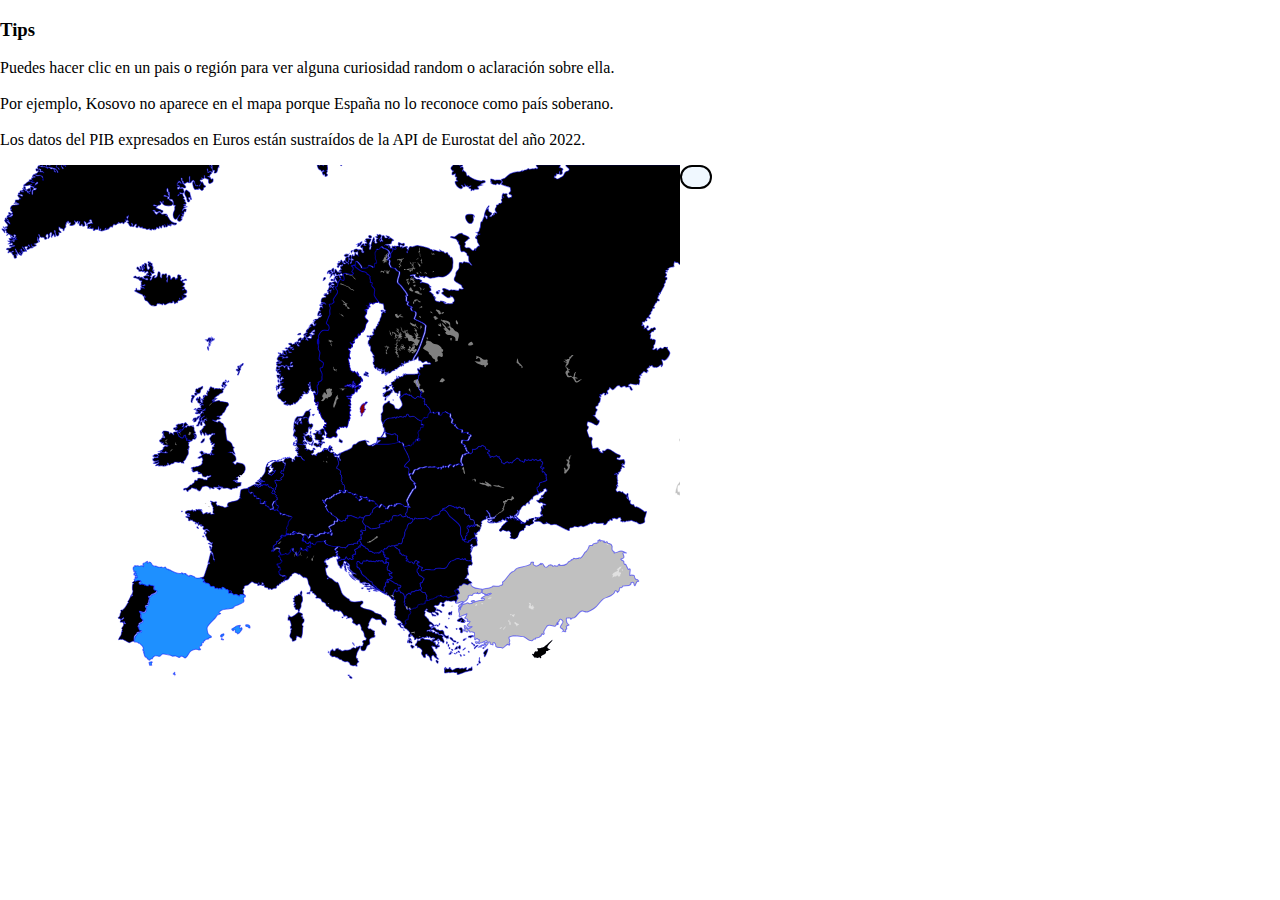
==== commit 6e569b66: "Completed new map" ====
--- a/maps/mapa.html
+++ b/maps/mapa.html
@@ -13,6 +13,15 @@
 </head>
 
 <body>
+  <div class="aesthetic"></div>
+            <div class="curiosidades" id="boxCuriosidades">
+                <h3 class="tip" id="tipID">Tips</h3>
+                <p class="curiosidad" id="curiosidadID">Puedes hacer clic en un pais o región para ver alguna curiosidad
+                    random o aclaración sobre ella.
+                    <br><br> Por ejemplo, Kosovo no aparece en el mapa porque España no lo reconoce como país soberano.
+                    <br><br> Los datos del PIB expresados en Euros están sustraídos de la API de Eurostat del año 2022.
+                </p>
+            </div>
   <svg id="svg3157" height="520" width="680" version="1.1" inkscape:version="1.3.2 (091e20e, 2023-11-25, custom)"
     sodipodi:docname="Empty_map_of_Europe.svg" xmlns:inkscape="http://www.inkscape.org/namespaces/inkscape"
     xmlns:sodipodi="http://sodipodi.sourceforge.net/DTD/sodipodi-0.dtd" xmlns="http://www.w3.org/2000/svg"
@@ -90,8 +99,8 @@
       <g id="g3905" style="fill:#c0c0c0;fill-opacity:1">
         <path name="turquia" class="pais"
           d="m 616.02808,426.77048 c 0.18755,-0.1876 0.46885,-0.469 0.65647,-0.75041 0.37508,-0.37518 0.75023,-0.56278 0.93778,-1.03178 0.18761,-0.46901 0.0939,-2.90782 0.65653,-3.00163 0.65647,-0.18759 1.31294,0.2814 1.87564,0 0.56269,-0.2814 0.75023,-1.3132 1.4067,-1.59461 1.40678,-0.75041 6.09589,0.1876 7.40882,-1.50081 1.40677,-1.7822 -0.75023,-1.40699 1.40677,-2.0636 2.81348,-0.84421 1.21917,2.0636 2.81348,3.18921 0.65648,0.3752 1.40671,-3.28301 2.34456,-4.03342 0.46893,-0.2814 1.87563,-0.0938 1.59432,-0.5628 -2.06324,-3.18923 -0.46892,-0.2814 -3.09486,-2.06361 -1.40671,-0.93801 -1.12539,-3.00162 -1.21916,-3.28302 -0.18755,-0.2814 -2.90726,-0.6566 -3.18857,-0.6566 -0.37516,0 -1.1254,0.8442 -1.21924,0.3752 -0.2813,-1.21941 0.0939,-3.09543 0.18762,-4.40863 0,-0.469 0.18754,-1.0318 0.0938,-1.5008 -0.84401,-2.25121 -1.40671,1.0318 -2.25079,-0.469 0,-0.18761 -2.25078,-4.78384 -2.25078,-4.78384 -1.12539,-0.46901 -0.46893,1.59461 -1.68809,-1.0318 -0.18755,-0.469 0,-1.2194 -0.18755,-1.68841 -0.46892,-0.93801 -2.25077,-1.0318 -2.81348,-2.06362 -0.56269,-0.938 2.81348,-0.6566 3.00103,-2.25121 0.18754,-2.4388 -3.56372,-5.53422 2.06324,-4.12722 l 0.18755,-0.1876 c -1.1254,-0.56281 -2.90726,-1.31321 -3.75133,-1.59461 -3.37618,-1.1256 -4.59535,1.50081 -8.44045,1.59461 -0.28131,0 0.46893,-0.6566 0.28138,-0.84421 -0.37515,-0.65659 -1.21916,-0.84421 -1.78185,-1.407 -1.03162,-1.1256 -0.18755,-3.28302 -0.46893,-4.59622 -0.56269,-2.43883 -3.46995,-2.25121 -4.22019,-2.90782 -0.28138,-0.2814 -0.18761,-0.8442 -0.46892,-1.1256 -0.28139,-0.2814 -0.65648,-0.37521 -0.93785,-0.2814 -0.46893,0.1876 -0.75024,0.7504 -1.21917,0.8442 -0.28137,0 -0.28137,-0.5628 -0.56269,-0.6566 -0.28138,0 -0.5627,0.6566 -0.65647,0.3752 -0.18761,-0.2814 0.37509,-0.5628 0.37509,-0.93801 0.0939,-0.6566 -1.31294,-0.2814 -1.96941,-0.469 -0.56269,-0.0938 -1.03162,-0.46901 -1.59431,-0.46901 -0.18754,0 0,0.46901 -0.0938,0.56281 -1.59433,0.3752 -0.28139,-0.93801 -0.75025,-1.3132 -0.28137,-0.18762 -0.56269,0.28139 -0.84408,0.46899 -0.37514,0.1876 -1.03162,0.1876 -1.21915,0.56281 -0.28139,0.5628 0.2813,1.31321 0,1.87601 -0.28139,0.37519 -0.84408,0.2814 -1.21917,0.37519 -1.21916,0.3752 -2.7197,0.28141 -3.75133,1.12561 -0.37515,0.2814 -0.0938,1.03181 -0.5627,1.40701 -0.37509,0.2814 -0.93778,0.0938 -1.40671,0.0938 -0.46892,0 -0.93784,0.0938 -1.50054,0.0938 l -0.18754,0 c -0.56269,2.25122 -1.21917,4.03343 -3.18863,5.90943 -0.28132,0.2814 -0.75025,0.1876 -0.93785,0.469 -1.21917,1.40702 -2.62588,5.06523 -4.5015,5.90944 -0.46893,0.1876 -1.1254,-0.3752 -1.59433,-0.28141 -0.37515,0.0938 -0.46892,0.75041 -0.84407,0.84421 -0.37515,0.0938 -0.75024,-0.1876 -1.12539,-0.1876 -0.37516,0.0938 -0.65647,0.56281 -1.12539,0.469 -0.0938,0 -1.87563,-0.938 -2.43833,-0.469 -0.46892,0.37521 -0.46892,1.0318 -0.84408,1.31322 -0.37509,0.18759 -0.84401,-0.18762 -1.21917,0 -0.37509,0.2814 -0.37509,0.75039 -0.75023,1.03179 -0.5627,0.46901 -1.40677,0.56281 -1.96948,1.03181 -0.93778,0.84421 -1.03155,1.50081 -2.06317,2.25121 -1.21916,0.93801 -4.22026,1.40701 -5.62696,1.40701 -3.37618,0 0.37509,-0.37521 -1.59432,-1.12561 -1.12538,-0.37521 -1.4067,1.68841 -1.78186,1.87601 -0.65646,0.2814 -1.50054,-0.0938 -2.25079,-0.1876 -0.0938,-0.0938 -0.0938,-0.3752 -0.28134,-0.3752 -0.75027,0.0938 -1.40674,0.75041 -2.25079,0.6566 -0.28135,0 -0.18756,-0.7504 -0.46891,-0.938 -0.46891,-0.28141 -1.12539,-0.56281 -1.78188,-0.56281 -3.65751,0.0938 -1.87564,3.75202 -5.53316,2.15742 -1.1254,-0.5628 -1.6881,-3.47061 -2.90727,-3.28302 -0.4689,0 -0.4689,1.1256 -0.93782,0.938 -0.37513,-0.0938 0.37513,-1.21939 -0.0938,-1.21939 -0.93783,0.0938 -2.43835,3.56441 -5.72074,2.345 -3.46995,-1.3132 -1.50053,-3.09541 -1.68808,-3.28301 -0.46892,-0.56281 -1.31296,-0.1876 -1.96943,-0.1876 -0.28136,0 -0.56271,-0.1876 -0.65649,0 -0.28134,0.469 -0.0938,1.21941 -0.46892,1.68839 -1.0316,1.87602 -10.78499,3.18923 -13.22334,4.22104 -1.12539,0.37519 -2.06322,1.87601 -2.90727,2.62641 -0.75025,0.7504 -2.06321,1.0318 -2.90726,1.5946 -2.34457,1.87602 -3.93886,4.78384 -6.09587,7.12885 -0.56269,0.65661 -1.50052,1.6884 -2.15699,2.15741 -0.0938,0.0938 -0.5627,0 -0.5627,0.1876 -0.37513,1.87602 1.03161,1.87602 -0.75026,3.18921 -0.18756,0.1876 -0.65648,0 -0.93783,0.0938 -2.25078,0.8442 -0.46891,1.1256 -3.37617,1.21941 -1.03161,0 -3.65753,-0.75041 -4.59536,-0.37521 -0.28134,0.0938 -0.18755,0.56281 -0.46891,0.75041 -1.0316,0.938 -2.90726,1.31321 -4.22022,1.40701 -1.5943,0.18759 -5.42856,0.90012 -5.52234,1.08772 -0.37513,0.8442 -0.5627,1.78221 -0.75027,2.72021 -0.28135,1.21941 2.01903,1.66136 2.30039,1.75515 0.18756,0 0.46891,0 0.56268,0.1876 0.0938,0.2814 -0.37512,0.6566 -0.18755,0.75041 0.28134,0.0938 0.46891,-0.46901 0.75025,-0.46901 0.18756,0.0938 0.0938,0.56281 0.28135,0.56281 1.78187,0.1876 3.37618,-1.59462 5.25183,-1.40702 1.5943,0.0938 -2.81348,1.87602 -3.18861,1.96982 -0.28135,0 -0.28135,-0.6566 -0.46891,-0.5628 -0.18756,0.0938 -4.5665,1.92924 -5.86954,3.3209 -1.31295,1.78221 4.42943,-0.85503 2.64756,1.77138 -0.37514,0.46901 -3.99387,0.68411 -5.30683,0.87172 -2.53214,0.37519 -4.7775,1.57206 -4.87128,1.47826 -0.37514,-0.469 1.3134,-0.96507 0.84448,-1.34027 -0.56269,-0.469 -0.81563,-0.37565 -1.5659,-0.28185 -0.0938,0.0938 -1.03836,0.19301 -1.13215,0.19301 -0.18756,0 -0.86658,0.45909 -0.77279,0.64668 0.36971,0.97723 1.77149,0.57362 1.6777,1.23023 -0.28134,0.93801 -1.1858,0.61693 -2.12363,0.89833 -2.87523,0.57364 -2.34998,-0.76078 -2.81889,-0.85458 -1.21918,-0.1876 -1.87024,0.94839 -2.80807,1.13599 -0.37514,0.0938 -1.87565,0 -2.43835,0.6566 -0.5627,0.6566 -0.65648,1.6884 -1.21917,2.34501 -0.28135,0.2814 -0.75026,0.0938 -0.93782,0.3752 -0.18758,0.3752 0.0938,0.75041 0.0938,1.0318 -0.0938,0.469 -0.0938,1.03181 -0.37512,1.40701 -0.5627,0.56281 -1.59431,0.0938 -1.59431,1.12561 0.0938,1.5008 0.84404,2.25121 0.84404,3.37682 0.0938,0.3752 -1.12539,2.53261 0.28136,2.72022 0.18756,0 6.00208,-2.81403 6.65856,-3.00163 0.18756,-0.0938 0.5627,-0.2814 0.46892,-0.0938 -0.28136,1.03181 -1.1254,3.00162 -1.78188,3.93963 -0.0938,0.1876 -0.93783,-0.0938 -0.37514,0.2814 0.5627,0.469 2.71971,0.469 3.00105,1.876 0,0.46901 -0.93783,1.12562 -0.56269,1.59462 0.28135,0.18759 3.18861,-0.8442 2.7197,0.3752 -0.46892,1.40701 -3.2824,2.53261 -2.7197,3.37682 0.56269,0.84421 2.157,2.15741 2.34456,1.9698 0.37514,-0.2814 0.84405,-0.469 1.21918,-0.5628 0.37513,-0.0938 1.21917,-0.3752 1.21917,0 -0.0938,0.18761 -2.90725,1.96983 -3.28239,1.96983 -0.46891,0.0938 -0.75025,-1.03182 -1.12539,-0.75042 -0.46892,0.37522 0.65648,1.78222 0.18756,1.59462 -0.18756,0 -1.78186,-3.56442 -2.34457,-3.84583 -0.28134,-0.18759 -0.93783,-0.2814 -1.12538,0.0938 -0.28135,0.56279 0.18755,1.3132 0.28135,1.9698 0,0.28141 -0.28135,0.56282 -0.0938,0.65662 0.46893,0.1876 1.50054,-0.2814 1.40675,0.0938 -0.18757,0.75041 -1.03161,1.12561 -1.68809,1.50081 -0.18756,0 -0.37512,-0.5628 -0.4689,-0.3752 -0.0938,0.1876 0.37513,0.3752 0.28134,0.56281 0,0.2814 -0.75026,0.5628 -0.46891,0.7504 0.5627,0.37521 1.31295,0 1.96943,0.1876 0.18756,0 1.68809,1.21941 1.87566,1.03181 0.5627,-0.469 0.65647,-1.40701 1.31295,-1.78221 0.75026,-0.37521 0.65648,1.68841 1.40674,1.96981 0.37513,0.0938 0.65648,-0.6566 1.03161,-0.6566 0.46891,0 3.00104,0.75041 3.00104,0.75041 0.0938,0.18759 0.65648,2.4388 0.28134,2.9078 -0.56269,0.5628 -2.81347,1.0318 -2.06321,1.3132 0.75027,0.1877 1.5943,-0.094 2.25079,0.2814 0.75025,0.5629 -0.56269,2.7203 0.37513,2.8141 0.84404,0.094 1.21916,-1.3132 1.96944,-1.3132 0.75025,0.094 1.0316,1.1256 1.68808,1.5008 0.18757,0.094 0.56269,-0.3752 0.56269,-0.1876 1.40673,4.5962 -6.65856,-0.1876 -3.09482,3.752 0.46891,0.469 1.21917,-0.469 1.78187,-0.469 0.93783,0 0.5627,1.0318 1.5943,0.469 0.18757,-0.094 -0.18756,-0.3752 -0.0938,-0.3752 0.65648,-0.3752 1.40675,0 2.06321,-0.2814 0.75027,-0.3752 2.53214,-1.2194 3.00105,-1.407 0.75027,-0.2814 1.78187,-1.2194 2.25079,-0.5628 1.78186,2.2512 -2.7197,1.407 -2.7197,2.1574 0,0.5628 0.93783,1.1256 0.5627,1.5008 -0.5627,0.5628 -1.50052,0 -2.25079,0.1876 -1.50051,0.3752 -2.81348,1.5946 -4.03266,2.4388 -0.46891,0.3752 1.21918,-0.1876 1.78188,-0.2814 0.46891,0 0.93782,0.3752 1.21917,0.1876 0.37514,-0.2814 -0.0938,-1.0318 0.28134,-1.3132 0.56271,-0.3752 1.31297,-0.1876 1.96945,-0.2814 1.96943,-0.5628 1.68809,-1.5008 1.78186,-1.3132 1.21918,2.7202 -0.0938,1.876 -0.93782,2.7202 -0.18756,0.1876 0.5627,0.469 0.75026,0.2814 0.18756,-0.2814 2.90726,-3.3768 2.90726,-3.4706 0.28136,-0.469 0,-1.2194 0.37514,-1.407 2.43834,-1.1256 1.31295,1.3132 1.96943,1.876 0.56269,0.3752 1.50052,0.1876 2.157,0.469 0.18757,0 0.18757,0.469 0.28135,0.3752 0.93783,-0.8442 -0.84405,-2.0636 0.4689,-2.2512 2.62593,-0.469 2.43836,3.752 2.62593,3.9396 1.96943,1.407 3.46995,0.6566 5.53316,0.8442 0.28135,0 0.37514,0.8442 0.84405,0.7504 0.84405,-0.094 3.93887,-3.0954 4.12644,-3.1892 0.46891,-0.5628 1.87565,-0.7504 2.43835,-0.469 0.18755,0.094 0,0.938 0.18755,0.7504 0.46893,-0.469 0.75027,-1.2194 0.75027,-1.876 0,-0.3752 -0.65648,-0.3752 -0.65648,-0.6566 -0.0938,-0.5628 0.37514,-1.1256 0.5627,-1.6884 0.37512,-1.1256 -1.50053,-2.6264 -0.46891,-4.0335 0.37512,-0.469 4.87669,-1.3132 5.62695,-1.407 0.28135,0 8.44044,0.8443 8.62801,0.938 3.65752,1.0319 3.00104,3.7521 7.87773,4.1273 2.43835,0.1876 0.37514,-0.469 2.34456,-1.5946 0.46893,-0.2814 1.1254,0.1876 1.59432,-0.094 0.28134,-0.1876 0,-0.7504 0.18756,-0.938 0.65648,-0.469 3.56374,-0.8443 3.93887,-1.0319 0.37513,-0.2813 0.46891,-0.938 0.84405,-1.2194 0.28135,-0.094 0.28135,0.5628 0.56269,0.469 0.0938,0 1.0316,-2.814 1.21918,-2.7202 0.46891,0 0.65647,1.0318 1.12538,0.8442 1.87565,-0.5628 0.37514,-1.6884 0.46892,-2.53262 0.28135,-1.7822 2.34456,-4.40863 3.28239,-5.81563 1.87566,-2.53262 7.40883,0.65659 8.06531,0.18759 0.56269,-0.469 0.75027,-1.2194 1.31296,-1.5946 0.18754,-0.1876 2.81348,0.3752 1.50055,-1.68841 -0.18761,-0.2814 -0.84408,1.3132 -0.75031,0.93801 0.18761,-0.46901 1.12539,-0.75041 0.84408,-1.12562 -0.18761,-0.37519 -0.7503,0.56281 -1.21916,0.46901 -0.28139,-0.0938 0.28131,-0.46901 0.56269,-0.65661 0.37509,-0.3752 1.03155,-0.5628 1.40671,-0.93801 0.56269,-0.7504 0.37515,-2.25121 1.31293,-2.4388 1.313,-0.3752 2.62594,1.5946 2.90732,2.62641 0.0938,0.469 -3.09486,4.69002 -2.81354,5.34662 0.56269,1.21942 2.81354,1.50082 3.00108,3.00164 0.0938,0.2814 -0.0938,0.6566 -0.37515,1.03181 l 0,0 c 0.65647,-0.2814 2.43833,0.93799 2.81348,0.469 0.46893,-0.469 -0.28131,-1.31321 -0.0938,-1.96982 0.18754,-0.469 1.03162,-0.5628 1.21917,-1.03181 l -0.5627,-2.43882 c 0,-0.18759 2.71971,-1.1256 2.90725,-1.3132 0.18761,-0.2814 -1.50048,-1.3132 -1.68809,-1.50081 -0.75024,-0.93801 -1.50047,-4.31482 -0.93778,-5.34663 0.18754,-0.2814 3.6575,-0.3752 4.03264,0 0.0938,0.0938 -0.46892,1.68841 0.65647,1.03181 0.28131,-0.1876 0.0938,-0.65661 0.28131,-0.7504 0.93785,-0.56281 2.15702,-0.28141 3.09487,-0.84421 2.62587,-1.31321 4.12642,-6.28463 7.59636,-6.56603 1.31301,-0.0938 2.62594,1.0318 4.03264,1.0318 2.71972,0 5.81458,-2.34502 8.06536,-3.75203 3.6575,-2.34501 5.34559,-6.65983 8.81553,-9.19245 2.15701,-1.5008 5.25188,-1.7822 7.5026,-3.28301 1.03162,-0.6566 3.00109,-1.78221 3.65755,-3.00162 0.37515,-0.65661 0.65647,-3.18921 2.34456,-1.5008 0.37515,0.28139 0.65647,0.75039 0.84408,1.21939 z m -146.67606,-10.13045 -0.18756,0 c -0.5627,0.0938 -1.1254,0 -1.68809,0.18761 -0.75025,0.2814 -1.31295,0.93801 -1.96943,1.40701 -0.18757,0.0938 0,0.46899 -0.0938,0.37521 -2.15701,-0.46902 -2.81347,-2.15743 -4.97048,-1.03182 l -1.59431,1.7822 c -0.65646,0.2814 -1.50051,-0.1876 -1.96943,0.2814 -0.56269,0.46901 0,1.40702 -0.37513,1.96981 -0.5627,0.65661 -2.69241,0.57408 -1.84836,1.98109 1.27374,0.25794 2.08387,0.88043 2.49247,0.99226 0.39297,0.92432 0.97025,1.89266 0.81756,3.1939 -0.60172,-0.0427 -0.76627,0.0943 -0.76627,0.0943 0,0 -0.96118,1.40265 -1.5471,1.34456 -0.0743,0.10731 0.19956,1.94606 0.95072,2.81855 -0.23503,0.411 -0.10214,0.53636 0.0886,0.64385 -0.23047,0.372 -0.66415,0.60212 -1.08617,1.27045 -0.42201,0.66833 -0.25044,1.70773 -0.97705,1.91877 l -0.0938,1.0318 c 0.32816,0.65636 0.57831,0.50015 1.04723,0.68776 1.40674,0.469 5.84638,-2.72057 6.25235,-1.67269 0.10925,1.25071 -4.4861,3.14235 -4.67367,4.64315 0,0.28141 0.5627,0.37521 0.65648,0.65661 0.0938,0.2814 0.0938,0.5628 0,0.84421 -0.0938,0.5628 -0.75027,2.1574 -0.28135,1.78221 1.78188,-1.50081 2.15701,-3.93963 3.65752,-5.90943 1.31297,-1.87602 3.75131,-2.25123 4.97049,-4.31484 0.37512,-0.6566 0.75026,-1.407 1.03161,-2.1574 0.0938,-0.56281 -0.45809,-0.60069 -0.083,-1.06969 1.5943,-2.06362 2.25078,-0.18761 4.12644,-0.84421 0.28135,-0.0938 0.0938,-0.6566 0.37512,-0.93801 0.56269,-0.469 1.12539,-0.8442 1.87566,-1.03181 2.15699,-0.7504 3.1886,1.59462 2.71969,-0.7504 -0.18757,-0.46901 0.37512,1.31321 0.84404,1.21941 0.75027,-0.0938 3.09483,-0.5628 3.37617,-1.31321 0.28135,-0.5628 -0.0938,-1.2194 0.0938,-1.87601 0,-0.3752 0.75025,-1.0318 0.28134,-1.2194 -1.96943,-0.6566 -6.29426,-0.52492 -8.73261,-2.02574 -3.65753,-2.25121 -2.157,-3.47061 -2.7197,-4.97142 z"
-          id="tr"
-          style="fill:#c0c0c0;stroke:#ffffff;stroke-width:0.4;stroke-miterlimit:4;stroke-dasharray:none;fill-opacity:1" />
+          id="20"
+          style="stroke:#ffffff;stroke-width:0.4;stroke-miterlimit:4;stroke-dasharray:none;fill-opacity:1" />
         <path sodipodi:nodetypes="ccsc" inkscape:connector-curvature="0"
           style="fill:#c0c0c0;stroke:#ffffff;stroke-width:0.40000001;stroke-miterlimit:4;stroke-dasharray:none;fill-opacity:1"
           id="path3903"
@@ -103,15 +112,15 @@
         style="fill:#c0c0c0;stroke:#ffffff;stroke-width:0.40082097;stroke-miterlimit:4;stroke-dasharray:none;stroke-dashoffset:0;fill-opacity:1"
         inkscape:connector-curvature="0" sodipodi:nodetypes="csccsccc"
         transform="matrix(0.9979518,0,0,0.9979518,-0.25051491,0.17654951)" />
-      <rect class="pais" style="fill:none;stroke-width:6.11153841;stroke-miterlimit:4;stroke-dasharray:none" id="ocean"
+      <rect style="fill:none;stroke-width:6.11153841;stroke-miterlimit:4;stroke-dasharray:none" id="ocean"
         y="-0.64661241" x="-122.31598" height="519.34296" width="810.51758" />
       <path name="islandia" class="pais"
         style="stroke:#ffffff;stroke-width:0.4;stroke-miterlimit:4;stroke-dasharray:none;fill-opacity:1"
         id="0"
         d="m 140.7377,129.14143 c -0.28134,-0.0938 -6.28343,-3.00162 -6.56479,-3.18921 -0.37513,-0.2814 0.84404,-0.65661 1.1254,-1.03181 0.28134,-0.469 0,-1.87601 0.46891,-1.68842 0.75026,0.28141 0.28135,1.50082 0.75026,2.06362 0.0938,0.18761 0.18757,-0.469 0.46891,-0.469 0.75027,-0.0938 1.59431,0.56281 2.25079,0.2814 2.90726,-1.12561 -0.93783,-2.15742 2.62591,-2.43882 0.65648,0 1.31296,0.46901 1.96944,0.5628 0.46891,0.0938 -0.75026,-0.65659 -1.1254,-0.8442 -0.18756,0 -0.37513,0 -0.56269,0 -0.75026,-0.0938 -1.50052,0.0938 -2.157,-0.18759 -0.46891,-0.28141 1.12539,0.18759 1.50052,-0.1876 0.18757,-0.18761 -0.75026,-0.28142 -0.65648,-0.56281 0,-0.46901 0.37513,-0.84421 0.84405,-1.0318 0.28135,-0.0938 0.75026,0.18759 1.12539,0.18759 0.65648,-0.0938 1.40673,-0.18759 1.96944,-0.65659 0.28134,-0.18761 -0.75027,-0.0938 -1.03161,-0.2814 -0.28135,-0.0938 -2.62592,1.03179 -3.28239,0.93799 -0.46892,-0.0938 0.28134,-1.0318 0.37512,-1.5008 0,-0.56281 -0.37512,-1.0318 -0.28135,-1.59461 0.0938,-0.5628 1.1254,-0.93801 0.93783,-1.59461 -0.0938,-0.3752 -0.93783,0.1876 -1.31296,0 -0.28135,-0.0938 -0.18756,-0.84421 -0.46891,-0.65661 -0.0938,0.0938 0.28135,0.56281 0.0938,0.46901 -0.75025,-0.37521 -1.50052,-1.59462 -2.15699,-2.06362 -0.0938,-0.18758 -0.37513,-0.0938 -0.56271,-0.0938 -0.18756,0 -0.37512,0.28139 -0.46891,0.1876 -0.18756,-0.0938 -0.0938,-0.5628 -0.37513,-0.6566 -0.37513,-0.1876 -5.53317,-0.1876 -1.78186,-1.96981 1.03161,-0.46901 0.84404,0.469 1.78186,1.0318 0.84404,0.46901 2.15701,-0.7504 3.00105,-0.2814 0.37514,0.1876 -0.65648,0.93801 -0.28135,1.21941 0.28135,0.2814 0.4689,-0.5628 0.84404,-0.65661 0.65649,-0.1876 1.40674,-0.5628 1.96943,-0.1876 0.37514,0.37521 -0.18755,1.12561 -0.0938,1.5946 0,0.2814 0,-0.46899 0.0938,-0.56279 0.46892,-0.5628 7.50262,4.03342 5.06427,0 -0.37513,-0.5628 -1.31295,0.469 -2.06321,0.37519 -0.84405,-0.0938 -1.50054,-1.12559 -1.87566,-1.876 0,0 0.0938,-0.0938 0.18757,-0.1876 1.0316,-0.75041 2.7197,-0.93801 3.84509,-1.0318 0.56269,0 1.21917,0.5628 1.5943,0.0938 0.75026,-0.65661 -2.81348,-0.37519 -2.71969,-1.40701 0.0938,-0.6566 1.87564,-0.3752 1.87564,-1.12561 -0.0938,-4.40862 -3.28239,0.46901 -3.46996,-0.3752 -0.0938,-0.5628 0.37514,-1.1256 0.18757,-1.59459 -0.0938,-0.18762 -0.37513,0.37519 -0.56269,0.37519 -0.18757,0 0.18756,-0.469 0,-0.469 -0.65648,0.1876 -0.65648,1.31319 -1.1254,0.0938 -0.0938,-0.0938 0.0938,-0.46901 0,-0.46901 -0.37513,0.28139 -0.37513,0.938 -0.84404,1.03179 -0.28134,0 -0.18756,-0.65659 -0.46891,-0.7504 -0.5627,-0.18759 -3.18861,1.1256 -3.28239,-0.37519 0,-0.28141 0.46891,-0.28141 0.46891,-0.56281 -0.28135,-0.84421 -2.53213,-0.7504 -2.34457,-1.68841 0.75026,-3.939622 3.00105,1.68841 3.46996,1.40701 1.31296,-0.84421 -1.50052,-3.56442 0.37513,-3.56442 1.68808,-0.0938 0.5627,6.28463 2.7197,3.37682 0.28135,-0.37521 -1.12539,-0.84421 -0.75026,-1.12561 0.37513,-0.46901 1.40674,0.56281 1.87565,0.0938 0.28134,-0.469 -1.21918,0 -1.59431,-0.3752 -0.5627,-0.56281 -0.75025,-1.40701 -0.84404,-2.15742 -0.37513,-3.189212 1.78186,2.90782 2.62591,1.96981 0.28135,-0.2814 -2.90726,-2.81401 -1.50053,-3.470612 0.65648,-0.2814 1.12541,1.500802 1.78188,1.219402 0.37514,-0.2814 -1.78188,-3.283022 0.93783,-2.345012 2.25078,0.84421 -0.28135,4.783832 2.25078,6.378442 0,0.0938 1.59431,-0.6566 1.68809,-2.53262 0,-0.37521 -0.56269,-0.18759 -0.75026,-0.469 -0.28135,-0.2814 -1.31295,-2.063602 -0.93783,-2.626412 0.65648,-0.75041 1.96944,0.65659 2.90727,1.125602 0.28134,0.0938 -0.84405,-0.1876 -0.84405,-0.469012 -0.0938,-0.28139 0.46892,-0.18759 0.65648,-0.28139 0.0938,-0.0938 0.0938,-0.2814 0,-0.2814 -1.21918,0.0938 -1.12539,1.969812 -2.53213,-1.12561 -1.21918,-2.72022 1.40674,-0.65661 1.50052,-0.65661 0,0 0.0938,-0.0938 0.0938,-0.18759 0,-0.1876 -0.18756,-0.56281 0,-0.469 0.28135,0.2814 0.28135,0.8442 0.65648,1.12561 0.37513,0.2814 1.03162,0.18759 1.40674,0.46899 0.93783,0.75041 -0.46891,1.688412 -0.37512,2.157412 0,0.1876 0.4689,0 0.65646,0.0938 0.0938,0.0938 0.75027,0.65661 0.56269,1.03181 -0.18756,0.0938 -0.65646,0 -0.56269,0.18759 0.18758,0.37521 0.93783,0.28141 0.93783,0.75041 0.0938,0.65661 -0.84405,1.31321 -0.65648,1.96982 0.18757,0.5628 1.59431,0.1876 1.50053,0.7504 0,0.56281 -1.40675,-0.3752 -1.5943,0.0938 -0.0938,0.469 4.22021,2.345 -0.0938,3.00161 -0.75024,0.1876 -1.0316,-1.12561 -1.78186,-1.40701 -0.28135,-0.0938 0.0938,0.5628 0.28135,0.8442 0.18757,0.75041 1.03161,1.40701 0.84404,2.06362 -0.18756,0.7504 -1.5943,0.7504 -1.68809,1.50081 -0.18756,0.469 1.1254,0.1876 1.21918,0.6566 0.18756,0.46901 -0.56269,0.93801 -0.75027,1.40702 -0.18756,0.56279 -0.84404,1.68839 -0.28134,1.78219 1.96944,0.3752 1.87565,-3.56441 3.09482,-4.22102 3.84509,-2.06361 1.21918,0.56281 1.1254,0.93801 -0.56269,2.34501 2.25078,-0.1876 2.43835,-0.3752 1.21917,-1.3132 0.75025,-5.06523 1.68808,-4.97143 3.28239,0.28139 0.37513,4.40862 2.25078,5.90944 1.50052,1.31319 0.65649,-1.68842 1.03161,-2.43883 0.0938,-0.46899 0.46891,-1.0318 0.93783,-1.2194 0.28135,-0.0938 0.65648,0.0938 1.03162,0.2814 0.0938,0.0938 0.0938,0.37521 0.18755,0.37521 0.75026,-0.1876 1.50052,-1.21942 2.157,-0.84421 0.65649,0.2814 0.56271,1.3132 0.65649,2.06361 0,0.469 -0.5627,0.7504 -0.46892,1.21941 0.46892,2.34501 1.59431,-1.6884 0.93783,1.78221 -0.28135,1.96981 -0.93783,0.93799 -0.46891,2.72021 0.75025,3.18923 0.75025,-6.09703 1.68807,-6.28463 2.43837,-0.6566 1.87566,3.37682 2.06323,4.31481 0,0.1876 0,-0.46899 0.18756,-0.56279 0.0938,-0.0938 0.46892,0 0.37514,-0.0938 -0.5627,-1.21939 0.18756,0.5628 0.18756,0.5628 0.0938,0 0.0938,-0.2814 0.18757,-0.37519 0.46891,-0.7504 1.40674,-2.06361 2.43834,-2.15741 1.03161,-0.0938 0.93783,2.06361 1.78187,2.6264 0.37513,0.1876 -0.18756,-0.8442 0.0938,-1.12559 0.56269,-0.6566 0.93782,0.84419 0.93782,0.84419 0.0938,0.1876 -0.0938,-0.46899 0,-0.65659 0.18756,-0.2814 0.65648,-0.469 0.75026,-0.8442 0.18757,-0.37521 0,-0.84421 0,-1.31321 0.0938,-0.56281 0,-1.31322 0.46891,-1.59461 0.65649,-0.2814 1.31296,0.18759 1.96944,0.3752 1.68809,0.37521 0.28135,1.1256 0.4689,1.78221 0.18759,0.3752 0.75027,0.2814 0.93783,0.56281 0.65649,1.407 -2.81346,1.7822 0.28136,3.47061 0.37513,0.1876 0.37513,-0.84421 0.75027,-1.0318 0.37511,-0.18761 0.84403,0.18759 1.21917,0 0.84404,-0.28142 1.78186,-2.34501 3.00104,-0.0938 0.18757,0.3752 -0.84404,0.1876 -1.31296,0.2814 -1.40673,0.2814 -1.96943,0.0938 -2.90725,1.59461 -0.0938,0.18761 0.46891,0.18761 0.46891,0.37521 0.0938,0.2814 -0.46891,0.469 -0.28135,0.5628 0.46891,0.37521 1.31296,0.0938 1.78187,0.46901 1.50052,1.1256 -2.06323,3.18921 -2.25079,3.37681 -0.18756,0.0938 0.37513,-0.2814 0.65647,-0.1876 0.65649,0.1876 1.31297,0.65661 1.87566,1.1256 0.0938,0.0938 -0.46891,0.0938 -0.46891,0.2814 0,0.28141 0.46891,0.56281 0.46891,0.84421 0,0.1876 -0.37513,-0.0938 -0.46891,0 -0.65648,0.3752 -2.43835,1.12561 -1.78186,1.40701 0.84403,0.2814 1.59429,-1.78222 2.25077,-1.21941 0.28135,0.3752 0.5627,0.75041 0.93783,1.03181 0.18757,0.1876 0.5627,-0.1876 0.65648,0.0938 0.46891,0.84421 0.93783,2.43881 -0.18757,3.18921 -0.5627,0.3752 -1.40674,0.28141 -1.96943,0.56281 -0.28134,0.1876 -0.65648,0.5628 -0.46891,0.7504 0.28135,0.2814 5.15804,0.8442 1.31295,3.09543 -0.84404,0.469 -3.00104,-1.50082 -3.00104,-1.59462 -0.65648,-0.8442 3.00104,1.50081 2.06321,2.34502 -0.46891,0.3752 -1.21918,-0.93801 -1.68809,-0.56281 -0.37512,0.28141 0.93783,0.56281 1.1254,1.03182 0.0938,0.1876 -0.37513,0.37519 -0.56269,0.469 -0.84405,0.37519 -1.96945,1.40699 -2.62592,0.75039 -0.46891,-0.469 -0.37514,-2.34501 -0.84404,-1.876 -0.46892,0.5628 1.03159,1.407 0.65648,2.0636 -0.28135,0.56281 -1.50052,-0.0938 -1.96944,0.3752 -0.5627,0.46901 -0.18757,1.59462 -0.65648,2.15742 -0.18757,0.2814 -0.75026,-0.2814 -1.03161,-0.1876 -0.65648,0.1876 -1.0316,1.0318 -1.68809,1.12561 -0.56269,0.0938 -0.28134,-2.34502 -1.78186,-2.72023 -0.46891,-0.0938 0.0938,1.03182 -0.18757,1.50082 -0.0938,0.1876 -0.46892,-0.1876 -0.65647,0 -0.0938,0 0.37513,0.2814 0.28134,0.2814 -2.53213,0.469 -1.12539,-0.1876 -3.46996,0.18759 -1.21917,0.18762 -2.25079,1.21941 -3.46995,1.68842 -0.18758,0.0938 -0.56269,0.1876 -0.75027,0.0938 -0.65648,-0.2814 -0.84403,-1.3132 -1.50052,-1.3132 -0.56269,0.0938 -0.37513,1.3132 -0.84405,1.5008 -0.37512,0.0938 -0.46891,-0.6566 -0.84403,-0.8442 -0.56271,-0.18761 -2.62592,-0.2814 -3.37618,-0.5628 -1.31296,-0.3752 -1.40674,1.87601 -1.68809,2.15741 -0.65646,0.5628 -4.12644,0.1876 -4.7829,-0.0938 -1.6881,-0.56281 -3.09484,-3.28302 -3.93887,-4.12723 -1.21919,-1.03181 -2.25079,-0.1876 -2.90728,-2.0636 -0.0938,-0.46901 -0.56269,-1.03181 -0.37512,-1.50081 0.18756,-0.65661 1.96944,-0.93801 1.40674,-1.21941 -0.56271,-0.28141 -1.03162,1.50081 -1.50052,1.1256 -0.5627,-0.469 0.65647,-1.50081 0.28134,-2.15742 -0.18756,-0.37519 -0.65647,0.84422 -1.0316,0.65661 -0.65649,-0.3752 -0.65649,-1.3132 -1.21919,-1.78221 -0.28134,-0.2814 -0.65647,-0.1876 -1.0316,-0.2814 z" />
-      <path
-        style="fill:#c0c0c0;stroke:#ffffff;stroke-width:0.40082097;stroke-miterlimit:4;stroke-dasharray:none;fill-opacity:1"
-        id="pt" transform="matrix(0.9979518,0,0,0.9979518,-0.25051491,0.17654951)"
+      <path class="pais" name="portugal"
+        style="stroke:#ffffff;stroke-width:0.40082097;stroke-miterlimit:4;stroke-dasharray:none;fill-opacity:1"
+        id="52" transform="matrix(0.9979518,0,0,0.9979518,-0.25051491,0.17654951)"
         d="m 138.5,414.75 c -1.44046,0.0353 -3.03653,0.49854 -4.09375,1.0625 -0.18795,0.93993 -2.5326,1.40407 -1.96875,2.25 0.37589,0.46996 1.49956,0.27979 1.6875,0.84375 0.18794,0.46995 -1.03057,-0.0947 -1.3125,0.28125 -0.56384,0.84592 -0.46921,4.90357 -0.28125,5.9375 0,0.28198 0.46875,0.37404 0.46875,0.75 -0.094,1.59787 -0.74843,2.52784 -1.40625,3.84375 -0.28194,0.56397 -1.50158,1.78149 -0.84375,1.6875 0.65781,-0.18799 0.65466,-1.59326 1.3125,-1.78125 0.46988,-0.094 0.75044,0.84279 0.5625,1.21875 -0.46988,0.65796 -1.78012,0.37306 -2.25,1.125 -0.65782,1.12793 -1.02945,2.46584 -1.78125,3.59375 -0.28192,0.46997 -0.84398,0.74879 -0.75,1.21875 0,0.46997 0.84331,0.65504 1.03125,1.125 -0.0972,-0.0799 -0.52093,-0.52775 -0.75,-0.375 -0.46988,0.28198 -0.65534,1.02979 -1.03125,1.59375 -0.93975,1.50389 -1.96606,3.37159 -3.09375,4.6875 -0.28194,0.37597 -0.87409,0.46753 -1.25,0.9375 -0.094,0.094 0.46918,0.37476 0.28125,0.46875 -0.75181,0.18799 -1.68637,-0.46996 -2.15625,0 -0.46987,0.46996 0.37544,1.24854 0.1875,1.8125 -0.0904,0.30133 -0.44884,0.93486 -0.875,1.65625 -0.31934,1.93975 -0.0894,2.39373 -1.25,3.3125 -0.1794,0.14202 -0.40021,0.30018 -0.65625,0.4375 -0.0362,0.16739 -0.0622,0.30322 -0.0312,0.40625 0.0593,0.20774 0.14628,0.39883 0.25,0.59375 0.21704,0.002 0.40937,0.0247 0.5,0.0625 0.63046,0.2627 1.03575,0.36367 1.71875,0.46875 0.683,0.10508 1.3709,0.26815 1.84375,-0.625 0.47284,-0.89316 1.01992,-1.23554 1.125,-0.5 0.10507,0.73554 0.048,1.11367 -0.6875,1.21875 -0.73554,0.10507 0.14042,0.80253 -0.4375,0.75 -0.57793,-0.0525 -0.68476,0.57792 -1,0 -0.31523,-0.57793 0.10194,-0.59512 -0.84375,-0.4375 -0.9457,0.15761 0.57792,0.28165 0,1.4375 -0.14412,0.28824 -0.37884,0.74606 -0.65625,1.28125 0.69696,0.12581 1.44228,0.0541 2.125,-0.0312 0.3759,0 0.56159,-0.46898 0.9375,-0.375 0.37589,0 0.59263,0.56226 1.0625,0.65625 0.28193,0.094 0.28081,-1.21948 0.46875,-0.9375 0.28194,0.46997 -0.18794,1.15527 0,1.53125 0.28194,0.37597 1.59466,0.562 1.21875,0.75 -2.53733,1.22189 -1.05755,-2.00074 -3.125,-1.71875 -0.56384,0.094 0.68707,0.87378 0.875,1.34375 0.094,0.56397 2.4e-4,1.21705 -0.0937,1.875 -0.18794,1.2219 -1.8125,2.34131 -1.8125,3.28125 0,0.37597 0.5625,0.65528 0.5625,1.03125 0.094,0.65796 -0.93908,1.8745 -0.28125,2.0625 0.18795,0 0.8442,-0.28174 0.65625,-0.0937 -0.18794,0.28198 -0.74955,0.093 -0.9375,0.375 -0.46987,0.93992 -0.18638,2.09122 -0.65625,3.03125 -0.3759,0.75194 -2.62544,3.84108 -2.4375,4.875 0.094,0.37597 0.74909,-0.375 1.125,-0.375 0.56384,-0.0942 1.12365,0.0942 1.6875,0 0.28193,0 0.56182,-0.28149 0.84375,-0.1875 1.50359,0.37597 6.40468,3.56274 7.0625,3.46875 0.28194,0 3.18706,-1.40601 3.375,-1.5 l 1.21875,0 c 0.18794,-3.94769 -0.72618,-4.61787 2.375,-7.34375 0.56385,-0.46996 0.4674,-1.49927 1.03125,-1.78125 0.18794,-0.094 4.78395,-0.18263 3.65625,-2.0625 -0.28194,-0.46996 -1.21763,0.28199 -1.6875,0 -0.46988,-0.37597 -0.37455,-1.12355 -0.5625,-1.6875 -0.18795,-0.56398 -0.18661,-1.21753 -0.5625,-1.6875 -0.094,-0.18799 -0.65625,4.9e-4 -0.65625,-0.1875 0.28194,-0.65794 0.93682,-1.12329 1.21875,-1.78125 0.56385,-1.12791 -1.03508,-0.27785 0.5625,-1.59375 1.40962,-1.12792 3.28081,-0.96242 3.46875,-3.40625 0,-0.18799 -1.78034,-1.40431 -2.15625,-2.15625 -0.56384,-1.22191 0.0937,-3.187 0.0937,-3.375 -0.094,-0.094 -1.59375,-2.99977 -1.59375,-3.09375 -0.094,-0.188 0.28079,0.0937 0.46875,0.0937 0.84576,0.28199 1.40424,0.37451 2.25,0.5625 2.16144,0.56397 2.6223,0.72433 3.75,-1.4375 1.31565,-2.63181 -0.0931,-1.68241 -0.375,-3.65625 -0.28192,-1.78587 2.62478,-0.9341 2.71875,-2.25 0.094,-0.93993 -0.93884,-0.0908 -0.375,-1.21875 0.094,-0.18799 0.46853,-0.18676 0.5625,-0.46875 0.28194,-0.65795 0.28104,-1.31079 0.375,-1.96875 0.094,-0.75194 0.65647,-1.49806 0.5625,-2.25 l -0.84375,-2.28125 c 0.28193,-0.28199 0.96785,0.28174 1.34375,0.0937 l 1.96875,-2.0625 c 1.40963,-0.75195 4.02944,-0.83841 4.78125,-2.90625 0.56384,-1.87987 -1.87341,-1.68725 -2.53125,-1.78125 -0.46987,-0.094 0.37591,-3.68701 0,-3.875 -1.78552,-0.93994 -2.15105,-0.0916 -4.3125,-0.9375 -0.37589,-0.18799 -0.31048,-1.12646 -1.15625,-0.5625 -0.18795,0.18801 0.18794,0.65576 0,0.84375 -1.31565,1.12792 -2.71784,-0.18726 -3.09375,-0.28125 -0.37589,-0.18799 -0.84306,0.28174 -1.125,0.0937 -0.18793,-0.094 0.56294,-0.28079 0.375,-0.46875 -0.094,-0.37598 -0.5616,-0.46875 -0.9375,-0.46875 -0.56385,-0.094 -1.21741,0.094 -1.78125,0 -0.094,-0.094 0.0937,-0.28077 0.0937,-0.46875 0,-0.094 0.094,-0.46899 0,-0.375 -0.46987,0.094 -1.59172,1.40771 -2.4375,0.84375 -2.2554,-1.59787 2.15896,-1.96583 1.03125,-3.09375 -0.18794,-0.18799 -0.56204,4.9e-4 -0.75,-0.1875 -0.094,-0.18799 0.37544,-0.56227 0.1875,-0.65625 -0.42289,-0.094 -0.89485,-0.13675 -1.375,-0.125 z" />
       <path transform="matrix(0.9979518,0,0,0.9979518,-0.25051491,0.17654951)" id="path5726"
         d="M 272.86328 342.78516 C 272.78901 342.8737 272.62546 342.96379 272.70508 343.08984 C 272.77751 343.20453 272.62326 343.30593 272.50586 343.46484 C 272.77685 343.35418 272.91848 343.14499 272.86328 342.78516 z "
@@ -119,31 +128,31 @@
       <path transform="matrix(0.9979518,0,0,0.9979518,-0.25051491,0.17654951)" id="path5724"
         d="M 272.1582 340.57227 C 272.17517 340.5877 272.13485 340.63562 272.15625 340.64453 C 272.1963 340.66122 272.19535 340.72914 272.22461 340.75977 C 272.19362 340.68891 272.18658 340.64032 272.1582 340.57227 z "
         style="fill:#c0c0c0;stroke:#ffffff;stroke-width:0.40082097;stroke-miterlimit:4;stroke-dasharray:none;fill-opacity:1" />
-      <path id="path5848" transform="matrix(0.9979518,0,0,0.9979518,-0.25051491,0.17654951)"
+      <path id="36" class="pais" name="nederland" transform="matrix(0.9979518,0,0,0.9979518,-0.25051491,0.17654951)"
         d="M 279.53516 294.73438 C 279.448 294.75814 279.35347 294.92383 279.52344 295.02344 C 279.67969 295.26563 279.65624 295.1094 279.875 295.05469 C 280.09375 294.99998 280.04666 294.961 279.88281 294.86719 C 279.71875 294.7735 279.67965 294.89063 279.60938 294.76562 C 279.59179 294.73442 279.56421 294.72644 279.53516 294.73438 z M 280.625 294.78711 C 280.57446 294.79468 280.51953 294.81445 280.46875 294.85156 C 280.26562 295.00007 280.56251 295.03126 280.75 294.92969 C 280.89063 294.85348 280.77661 294.7644 280.625 294.78711 z M 278.83789 295.13477 C 278.73163 295.13677 278.58527 295.15652 278.43164 295.16602 C 278.12441 295.18522 277.74651 295.22852 277.52344 295.22852 C 277.41799 295.22052 277.35338 295.49068 277.30469 295.63672 C 277.25609 295.78274 277.28599 295.92852 277.36719 295.85547 C 277.44839 295.78237 277.48741 295.63672 277.61719 295.63672 C 277.74698 295.63672 278.27273 295.52344 278.55664 295.41797 C 278.84055 295.31249 279.09227 295.23907 279.02734 295.16602 C 279.01114 295.14782 278.94414 295.13227 278.83789 295.13477 z M 273.92383 295.38672 C 273.87613 295.36752 273.80242 295.37777 273.70508 295.41797 C 273.51038 295.49917 273.4495 295.67127 273.54688 295.79297 C 273.64413 295.91464 273.78474 296.00482 273.95508 295.98047 C 274.12543 295.95607 274.28594 295.7537 274.42383 295.76172 C 274.56173 295.76972 274.6948 295.97837 275.23828 295.82422 C 275.78176 295.67006 276.09658 295.71667 276.17773 295.66797 C 276.25893 295.61937 276.08263 295.52674 275.64453 295.54297 C 275.20649 295.55917 274.37568 295.58597 273.98633 295.48047 C 273.98233 295.46027 273.97153 295.40572 273.92383 295.38672 z M 272.85938 295.60547 C 272.62896 295.61447 272.28219 295.70694 272.04492 295.76172 C 271.72856 295.83472 270.6026 296.01619 270.41602 296.10547 C 270.27001 296.17847 270.0816 296.46376 270.04102 296.54492 C 270.00042 296.62602 270.26309 296.69574 270.38477 296.63867 C 270.50643 296.58187 270.55654 296.46862 270.82422 296.41992 C 271.09191 296.37122 271.41965 296.39272 271.63867 296.23047 C 271.85768 296.0682 271.85238 296.09745 272.20117 296.10547 C 272.54998 296.11347 272.70424 295.88794 272.89062 295.85547 C 273.0772 295.82297 273.24947 295.726 273.04688 295.63672 C 272.99618 295.61432 272.93598 295.60207 272.85938 295.60547 z M 281.67578 295.99609 C 281.55528 296.00109 281.43928 296.01928 281.33984 296.04688 C 280.9421 296.15722 280.19049 296.31139 279.66016 296.42188 C 279.12983 296.53222 278.47036 296.51683 278.04688 296.42188 C 277.98238 296.40738 277.91675 296.4129 277.85156 296.4043 C 277.81006 296.5112 277.72638 296.6488 277.67969 296.74219 C 277.57812 296.94531 278.1797 297.35156 277.82031 297.22656 C 277.48516 297.10999 277.35682 296.85464 277.61133 296.38477 C 277.33722 296.37477 277.06362 296.38417 276.80664 296.39648 C 276.25345 296.42298 275.6675 296.50862 275.33008 296.62109 C 274.95364 296.74657 274.36168 297.00989 273.69336 297.35547 C 273.37098 297.52168 272.5125 297.93316 272.17188 298.22266 C 272.13328 298.25546 272.10427 298.29856 272.07617 298.33008 C 271.76577 298.70264 271.58636 299.08057 271.38672 299.42578 L 268.88281 301.67969 L 268.44531 301.61719 C 268.12787 301.94638 268.0447 302.21544 267.38086 301.99219 C 266.96056 301.85084 266.91607 301.63607 267.09766 301.14844 C 266.81614 301.13314 266.62913 300.86494 266.53516 300.95898 C 265.31347 302.46285 265.68884 305.46851 265.125 307.06641 C 264.56115 308.47629 263.43607 310.0713 262.40234 311.19922 C 262.02645 311.66918 261.74527 312.23385 261.27539 312.51562 C 260.99346 312.70362 260.42991 312.42092 260.33594 312.79688 C 260.07971 313.18413 260.02137 314.01139 261.77539 315.23828 C 262.24278 315.56521 263.10907 316.26564 263.8418 316.33594 C 264.24887 316.37504 264.78125 316.20898 264.78125 316.20898 C 264.78125 316.20898 265.08426 316.52234 264.25 316.61719 C 263.4374 316.70959 263.23468 316.22144 262.93359 316.58594 C 262.6014 316.98833 262.22033 317.00714 261.71289 317.14844 C 261.36418 317.24554 261.22415 316.63867 260.77344 316.77344 C 260.31094 316.91172 260.96094 317.33789 260.96094 317.33789 C 260.96094 317.33789 259.89672 316.95753 259.64648 317.46289 C 259.51254 317.73337 259.99079 318.02739 260.46094 318.24609 C 260.93109 318.4648 261.32633 318.6064 261.43164 319.15234 C 261.44764 319.23524 260.47004 319.37559 260.21094 318.99609 C 259.92224 318.57325 258.98895 317.25793 258.70703 317.21094 C 257.76559 317.40596 257.17427 317.12849 256.57812 317.11719 C 256.07476 317.10719 255.64304 317.25211 255.41992 317.74414 C 255.26674 318.08195 255.83793 318.69323 256.17188 318.83984 C 256.52269 318.99394 257.47133 319.1894 257.58008 319.37305 C 257.86157 319.8484 258.4876 319.82629 258.76953 319.7793 C 258.95748 319.7793 258.83353 319.37354 259.02148 319.18555 C 259.39739 318.90357 259.77253 319.5603 260.14844 319.6543 C 260.45261 319.79923 260.54213 319.45763 261.24414 320.0293 C 261.31264 320.0979 261.42249 320.1269 261.54102 320.15039 C 261.59032 320.25994 261.60852 320.30442 261.6582 320.41016 L 262.09375 320.3418 L 262.24805 320.62891 L 262.30664 320.62695 C 262.39954 320.71685 262.52151 320.74162 262.68359 320.6875 C 262.9866 320.6875 262.77668 320.22498 262.67578 319.79492 C 262.78492 319.79692 262.90119 319.83711 262.9668 319.87891 C 263.10068 319.96411 263.36914 319.96385 263.36914 319.78125 C 263.36914 319.69815 263.5646 319.5883 263.77344 319.49219 C 263.72374 319.60139 263.6772 319.70855 263.7168 319.74805 C 264.37847 320.29954 264.74769 319.75305 265.11133 319.33789 L 265.12891 319.53906 L 265.5625 319 L 265.96875 319.17188 L 266.1875 319.64062 L 265.98438 320 C 265.98438 320 265.625 319.67183 265.57812 319.96875 C 265.53127 320.26563 265.9375 320.17188 266.125 320.14062 C 266.31249 320.10937 266.5625 320.00001 266.67188 320.34375 C 266.68463 320.38385 266.67989 320.44255 266.68359 320.49219 L 267.375 319.98438 L 267.53125 319.46875 L 267.96875 319.54688 L 268.17188 320.0625 L 267.94531 320.47852 C 268.07799 320.87404 268.22252 321.28607 268.38867 321.62109 L 268.89062 321.51562 L 269.09375 321.82812 L 269.03711 322.21289 C 269.34257 322.26449 269.65915 322.30809 269.98828 322.35156 L 270.37109 322.30664 L 270.92188 321.88477 L 271.35352 322.40039 L 271.35156 322.40039 L 271.33398 322.91797 L 272.06641 323.28711 L 272.10938 323.48438 L 272.92578 323.50586 L 272.96289 323.91602 L 273.35938 323.74414 C 273.43163 323.82284 273.5104 323.88775 273.57812 323.97656 C 273.67212 324.16456 273.20315 324.35108 273.10938 324.53906 C 273.00223 324.86053 272.80722 325.15212 272.63867 325.44727 L 272.76367 325.71484 L 272.375 326.08203 C 272.371 326.10073 272.36062 326.11782 272.35742 326.13672 C 272.35742 326.3247 272.82815 326.22992 272.73438 326.41797 C 272.65628 326.65211 272.33012 326.76579 272.16406 327.00977 L 272.21094 327.07031 L 271.79102 327.23828 C 271.79102 327.23828 271.61873 327.71183 271.83398 327.89258 C 272.04917 328.07333 272.12695 328.03019 272.12695 328.21094 C 272.12695 328.39168 272.09285 328.54516 271.95508 328.64844 C 271.81737 328.75173 272.4362 328.85504 272.51367 328.6582 C 272.59117 328.46025 272.85809 328.58924 272.93555 328.74414 C 273.01305 328.89907 273.43619 328.83912 273.51367 328.76172 C 273.59117 328.68422 273.75449 329.06386 273.875 328.94336 C 273.99153 328.82683 274.56275 328.93245 274.60156 328.93945 L 274.61914 328.95508 L 274.64258 328.95508 C 274.62518 328.92898 274.61932 328.90686 274.60352 328.88086 L 274.39844 328.21875 C 274.56008 327.92224 275.12042 327.89146 275.20703 327.54492 C 275.48896 325.5706 273.373 326.67146 273.98633 325.16602 C 274.26825 325.07202 274.07973 325.47852 274.26758 325.47852 L 276.05273 323.88086 C 276.14673 323.4109 274.92488 323.97656 275.30078 323.22461 C 275.58271 322.56665 276.23956 322.09741 276.52148 321.43945 C 277.03175 320.19189 276.47834 319.15388 275.83789 318.29688 L 275.9375 317.92188 C 275.9375 317.92188 275.32812 317.71875 275.34375 317.39062 C 275.35938 317.06252 275.40625 316.96875 275.40625 316.96875 L 274.8125 316.70312 L 275.125 316.39062 L 274.87695 315.95898 C 274.83602 315.81596 274.80281 315.67673 274.92578 315.61523 C 275.39565 315.33326 275.95764 315.61573 276.52148 315.42773 C 276.70944 315.33373 276.33354 314.76929 276.52148 314.86328 C 277.08533 315.05128 277.46132 315.70898 278.11914 315.70898 C 278.55367 315.77108 279.79749 315.42141 280.67969 314.98828 L 280.79688 315.125 C 280.79688 315.125 281.11295 314.89129 281.34766 314.58203 C 281.46344 314.48599 281.55442 314.39061 281.59375 314.29883 C 281.61013 314.2606 281.59415 314.22993 281.5957 314.19531 C 281.60399 314.16411 281.61135 314.12872 281.59961 314.0957 C 281.5786 314.03425 281.53285 313.97922 281.47461 313.92773 C 281.44651 313.9029 281.41303 313.88046 281.37891 313.85742 C 281.29484 313.79026 281.20946 313.72397 281.0625 313.625 C 280.29688 313.10938 280.81254 313.10938 280.98438 312.8125 C 280.99639 312.79169 280.99363 312.79005 281.00391 312.77148 C 281.17144 312.6678 281.33732 312.56493 281.50391 312.46875 C 281.71943 312.47022 281.94335 312.45253 281.96875 312.35938 C 281.98611 312.29574 282.04654 312.19551 282.10547 312.10156 C 282.54065 311.83344 282.93553 311.55066 283.20898 311.17383 C 283.34376 311.12777 283.38953 311.0361 283.3457 310.91211 C 283.57358 310.4841 283.68339 309.95782 283.56641 309.22656 C 283.54826 308.9726 283.40223 308.78996 283.1875 308.64844 C 283.13378 308.52604 283.04685 308.3125 283.04688 308.3125 L 282.88477 308.49609 C 282.87126 308.49038 282.8536 308.48797 282.83984 308.48242 L 282.69922 308.70703 L 280.78711 307.94531 L 280.87109 307.77344 C 280.69723 307.61005 280.64468 307.39499 280.8418 307.06641 C 280.9358 306.78443 281.40625 307.0669 281.40625 306.87891 C 281.50025 306.59693 281.03103 306.31518 281.125 306.0332 C 281.125 305.84522 281.4058 305.8457 281.59375 305.8457 C 282.25157 305.8457 282.81482 306.12695 283.47266 306.12695 C 284.0365 306.12695 283.80648 305.28262 283.77539 304.54297 C 283.77539 304.54297 283.77539 304.54102 283.77539 304.54102 C 283.85852 304.05347 283.95877 303.52044 284.23438 303.18359 C 284.63211 302.69747 284.78734 302.05656 284.91992 301.63672 C 284.97834 301.45166 284.98105 301.2799 284.96484 301.10547 C 284.96484 301.10547 284.96484 301.10352 284.96484 301.10352 C 284.96467 301.10163 284.96307 301.09954 284.96289 301.09766 C 284.9417 300.87888 284.89017 300.65486 284.85352 300.39844 C 284.78722 299.9344 284.61118 300.17838 284.89844 299.80273 C 285.11496 299.51959 284.99758 299.04769 284.91797 298.7832 C 284.83132 298.81691 284.73536 298.83678 284.61133 298.80859 C 284.46827 298.77609 284.37729 298.69615 284.30469 298.60547 L 284.30273 298.60352 C 284.1237 298.4865 283.96609 298.30708 283.81641 298.10547 C 283.52344 298.07027 283.00067 297.67972 282.79883 297.4375 C 282.57791 297.17234 282.70933 296.57632 282.55469 296.28906 C 282.43867 296.07362 282.03728 295.98159 281.67578 295.99609 z M 269.41406 297.07617 C 269.13016 297.01937 267.87874 297.88461 267.72461 298.04688 C 267.66781 298.13593 267.73166 298.10658 267.75586 298.23633 C 267.78026 298.36613 267.93618 298.10935 268.13086 298.10938 C 268.32554 298.10938 268.59102 297.84204 268.66406 297.67188 C 268.73706 297.50153 268.83508 297.47849 269.07031 297.42188 C 269.30554 297.36508 269.41004 297.23336 269.57227 297.26562 C 269.73451 297.29812 269.69797 297.13299 269.41406 297.07617 z M 267.69336 298.48633 C 267.54735 298.47013 267.19194 299.04054 266.75391 299.73828 C 266.62413 299.94922 266.48889 300.00224 266.47266 300.52148 C 266.45646 301.04074 266.72572 300.79132 267.06641 300.67773 C 267.4071 300.56414 267.32501 300.44877 267.56836 300.30273 C 267.81171 300.15671 267.95838 299.90175 267.97461 299.70703 C 267.99081 299.51231 268.08579 299.18105 268.03711 298.98633 C 267.98841 298.79161 267.83938 298.50256 267.69336 298.48633 z M 271.49609 300.03516 C 271.49609 300.03516 271.46092 300.33123 271.44922 300.42773 C 271.41912 300.67779 271.62818 301.21161 271.60742 301.39844 C 271.53402 302.05901 271.26196 301.83618 271.16797 302.49414 C 271.16797 302.91712 271.51551 302.83378 272.29492 302.99609 C 272.64704 303.06949 273.32668 302.68736 273.60938 302.99609 C 273.86797 303.27871 273.62823 303.29197 273.17188 303.46484 C 272.74614 303.62608 272.57787 304.62329 272.76562 305.28125 C 272.85962 305.61023 272.99828 305.87247 273.23438 305.87695 C 273.59214 305.88395 274.17848 305.92445 274.44336 305.98633 C 274.95267 305.90163 275.11524 305.90673 275.28906 305.8125 C 275.47656 305.71094 275.69531 305.53125 275.69531 305.53125 L 275.95312 305.75 C 275.95312 305.75 275.53125 306.00011 275.33594 306.01562 C 275.14062 306.03122 275.03126 305.96886 274.78906 306.03906 C 274.5749 306.10126 274.51463 306.27968 274.50586 306.37695 C 274.55286 306.46005 274.64359 306.52226 274.67383 306.5957 C 274.73303 306.73932 274.80909 307.22772 274.45508 307.78711 C 274.36188 307.93431 274.22751 308.06158 273.95508 308.28711 C 273.40919 308.67349 272.98014 308.86252 272.76562 309.03906 C 272.3912 309.34737 272.2431 309.5579 272.16992 309.79102 C 272.05315 310.16298 271.8005 310.19307 271.29297 310.25977 C 271.02277 310.29527 270.83952 310.27227 270.73047 310.10352 C 270.53805 309.80567 270.20233 309.78783 270.10352 309.66602 C 269.93218 309.45481 269.39879 309.4622 269.28906 309.44531 C 269.13602 309.42171 269.19696 309.3089 269.10156 309.19531 L 267.88086 308.66211 C 267.56928 308.52895 269.16428 307.8184 269.03906 307.25391 C 268.93896 306.80303 268.00669 305.97046 268.47656 305.3125 C 269.06603 304.93762 268.98027 305.64633 269.32031 305.5625 C 269.66036 305.4786 270.56832 304.74314 270.47852 304.3418 C 270.39832 304.2639 270.30255 304.03077 269.94727 304.06055 C 269.47975 304.09975 269.44182 303.81072 269.32031 303.65234 C 269.07729 303.33559 269.36656 302.91369 269.35156 302.71289 C 269.33616 302.50282 269.21094 302.07227 269.21094 302.07227 L 271.49609 300.03516 z M 273.0625 305.99609 C 273.0104 305.99109 272.92784 305.99795 272.76562 306.00195 C 272.44135 306.00995 272.0416 306.4845 271.91992 306.5332 C 271.79825 306.5819 271.67967 306.5272 271.57422 306.68945 C 271.46882 306.85172 271.47222 306.89149 271.48047 306.97266 C 271.48847 307.05386 271.07422 307.25391 271.07422 307.25391 C 271.07422 307.25391 269.06462 308.40846 269.00781 308.50586 C 268.95111 308.60316 269.10156 309.03906 269.10156 309.03906 C 269.15026 309.14458 269.19056 309.09481 269.32031 309.07031 C 269.4501 309.04591 269.59753 309.07631 269.75977 309.13281 C 269.922 309.18961 270.19819 309.35367 270.38477 309.50781 C 270.57133 309.66197 270.83681 309.98182 270.91797 310.10352 C 270.99917 310.22518 271.34664 310.12887 271.63867 310.07227 C 271.93069 310.01547 271.93136 309.99747 272.04492 309.69727 C 272.15853 309.39707 272.12527 309.26263 272.07617 309.13281 C 272.02747 309.00303 272.27512 308.89661 272.38867 308.94531 C 272.50223 308.99401 272.66134 308.93391 272.73438 308.82031 C 272.80733 308.70672 273.47385 308.35083 273.54688 308.31836 C 273.60143 308.29406 273.6817 308.33266 273.95508 308.16211 C 274.51782 307.62048 274.65547 307.01399 274.51758 306.68945 C 274.37968 306.36493 274.19723 306.3457 273.98633 306.3457 C 273.77542 306.3457 273.24471 306.15374 273.17188 306.06445 C 273.13538 306.01985 273.11458 306.00159 273.0625 305.99609 z M 259.97266 314.31836 C 259.94416 314.31536 259.91086 314.31938 259.86523 314.33008 C 259.77393 314.35138 259.64556 314.39618 259.45898 314.45703 C 259.08585 314.57869 258.9282 314.5865 258.86328 314.67578 C 258.79838 314.76508 258.89288 314.96962 258.99023 315.05078 C 259.08753 315.13198 259.12214 315.06243 259.14648 314.95703 C 259.17088 314.85158 259.33945 314.84948 259.61523 314.80078 C 259.89104 314.75208 259.94805 314.94981 260.08594 315.14453 C 260.22375 315.33923 260.01294 315.42983 260.08594 315.58398 C 260.15904 315.73814 260.15984 315.8442 260.27344 315.99023 C 260.387 316.13628 260.64365 316.08273 260.77344 316.11523 C 260.90322 316.14773 261.07091 316.2779 261.05469 316.36719 C 261.04669 316.41189 260.96739 316.42459 260.89844 316.42969 C 261.02518 316.41959 261.16589 316.45159 261.27539 316.49219 C 261.4944 316.57339 261.5089 316.68299 261.74414 316.80469 C 261.97937 316.92639 262.46817 316.74459 262.58984 316.67969 C 262.71157 316.61479 262.62109 316.39844 262.62109 316.39844 L 262.90234 316.42969 L 262.90234 316.27148 C 262.90234 316.27148 262.39902 316.32353 262.27734 316.17773 C 262.15567 316.03172 262.06027 316.11073 261.96289 316.02148 C 261.86549 315.93218 261.40039 315.36523 261.40039 315.36523 C 261.33549 315.30033 261.33339 315.28573 261.24414 315.26953 C 261.15484 315.25333 260.93355 315.01863 260.61719 314.83203 C 260.30083 314.64542 260.16826 314.47686 260.05469 314.36328 C 260.02629 314.33488 260.00106 314.32176 259.97266 314.31836 z M 260.89844 316.42969 C 260.82954 316.43469 260.75152 316.42969 260.71094 316.42969 C 260.62974 316.42969 260.52344 316.55469 260.52344 316.55469 C 260.52144 316.54159 260.50249 316.51924 260.42969 316.52344 C 260.28368 316.53144 260.39189 316.38464 260.14844 316.33594 C 259.9051 316.28724 259.98575 316.16632 259.89648 316.05273 C 259.80718 315.93915 259.69755 315.68707 259.58398 315.64648 C 259.47041 315.60588 259.21141 315.70558 259.14648 315.58398 C 259.08158 315.46224 258.93868 315.52948 258.80078 315.52148 C 258.66289 315.51348 258.70178 315.46003 258.20703 315.42773 C 257.71222 315.39523 257.53739 315.60681 257.42383 315.83398 C 257.31028 316.06115 257.56478 316.30347 257.76758 316.33594 C 257.97037 316.36844 258.20225 316.12696 258.33203 316.02148 C 258.4618 315.91602 258.48026 316.10348 258.48828 316.20898 C 258.49628 316.3144 258.63043 316.19129 258.80078 316.30469 C 258.97112 316.41827 258.95778 316.70613 258.99023 316.83594 C 259.02273 316.96576 259.27718 316.85119 259.33398 316.86719 C 259.39078 316.88339 259.28028 317.10917 259.67773 317.11719 C 260.07521 317.12519 260.38435 316.94261 260.55469 316.80469 C 260.72511 316.66677 260.51979 316.62084 260.61719 316.52344 C 260.66589 316.47474 260.77169 316.43979 260.89844 316.42969 z M 255.8457 319.47852 C 255.59801 319.51752 255.16264 319.59142 254.55078 319.73242 L 254.60547 319.8418 C 254.50399 321.16126 255.0461 321.29598 255.77539 321.25 C 255.76189 321.06541 255.78539 320.89327 255.95508 320.86328 C 256.27565 320.80668 256.90828 320.99871 257.2832 321.20117 C 257.4598 321.22637 257.63332 321.26847 257.79883 321.3457 C 257.98678 321.4397 257.61089 321.81398 257.79883 322.00195 C 258.51102 322.47683 259.13917 322.11071 259.70117 321.62305 C 259.97909 321.64125 260.19074 321.72083 260.43555 321.54688 C 260.51695 321.48898 260.58043 321.42932 260.64648 321.36914 C 260.65048 321.37114 260.6545 321.373 260.6582 321.375 L 260.93359 321.18164 L 261.45117 320.63477 C 261.41287 320.60547 261.44612 320.61778 261.38672 320.55078 C 261.23048 320.37579 261.13971 320.30929 260.96289 320.31641 C 260.90169 320.18467 260.67274 320.10843 260.30469 320.1875 C 259.89118 320.2763 259.64671 319.88879 259.55273 319.8418 C 259.12414 319.62746 258.73941 320.46875 258.26953 320.46875 C 257.04511 320.2578 257.56168 320.05978 256.70312 319.7793 C 256.37146 319.6709 256.08942 319.5652 255.8457 319.47852 z "
-        style="fill:#c0c0c0;stroke:#ffffff;stroke-width:0.40082097;stroke-miterlimit:4;stroke-dasharray:none;fill-opacity:1" />
-      <path id="be"
+        style="stroke:#ffffff;stroke-width:0.40082097;stroke-miterlimit:4;stroke-dasharray:none;fill-opacity:1" />
+      <path id="37" class="pais" name="belgica"
         d="M 265.5625 319 L 265.12891 319.53906 L 265.11328 319.35156 C 264.90783 319.58237 264.69936 319.84696 264.43945 319.94141 C 264.43145 319.94441 264.42392 319.94817 264.41602 319.95117 C 264.38122 319.96217 264.34542 319.96856 264.30859 319.97266 C 264.23889 319.98166 264.16611 319.97863 264.08789 319.95703 C 264.07079 319.95203 264.05266 319.94215 264.03516 319.93555 C 263.93906 319.90075 263.83781 319.84525 263.72656 319.75391 C 263.72356 319.75091 263.7198 319.75105 263.7168 319.74805 C 263.6772 319.70855 263.72384 319.60139 263.77344 319.49219 C 263.74164 319.50689 263.718 319.52201 263.6875 319.53711 C 263.619 319.57111 263.54756 319.60451 263.49609 319.63867 C 263.41989 319.68927 263.36914 319.73919 263.36914 319.78125 C 263.36914 319.96385 263.10068 319.96403 262.9668 319.87891 C 262.9029 319.83821 262.79016 319.80077 262.68359 319.79688 C 262.78339 320.22844 262.99598 320.69336 262.69336 320.69336 C 262.68336 320.69636 262.67552 320.69622 262.66602 320.69922 L 262.66602 320.68945 C 262.51445 320.73495 262.39752 320.71215 262.30859 320.62695 L 262.30664 320.62695 L 262.24805 320.62891 L 262.09375 320.3418 L 261.6582 320.41016 C 261.6978 320.49446 261.72935 320.58599 261.75195 320.61719 C 261.84035 320.73872 261.80654 320.7927 261.77344 321.01367 C 261.76644 321.06297 261.76563 321.11328 261.76562 321.11328 C 261.76562 321.11328 261.68555 321.06008 261.68555 320.9375 C 261.68555 320.72112 261.58985 320.74077 261.45117 320.63477 L 261.06445 321.04492 L 260.93359 321.18164 L 260.6582 321.375 C 260.604 321.4169 260.50565 321.48278 260.43555 321.54688 C 260.37435 321.59037 260.31447 321.61807 260.25586 321.63477 C 260.19746 321.65127 260.13896 321.65645 260.08008 321.65625 C 259.96182 321.65583 259.84013 321.63215 259.70117 321.62305 C 259.56067 321.74496 259.41663 321.8596 259.26758 321.95508 C 259.26658 321.95584 259.26467 321.95598 259.26367 321.95703 C 258.82059 322.24636 258.34227 322.36699 257.80664 322.00977 C 257.80564 322.00877 257.8059 322.00686 257.80469 322.00586 C 257.80269 322.00486 257.80083 322.00295 257.79883 322.00195 C 257.61251 321.8156 257.97747 321.44755 257.80078 321.34961 C 257.63759 321.27431 257.46693 321.23205 257.29297 321.20703 C 257.1319 321.11863 256.91305 321.04011 256.69922 320.97461 C 256.66542 320.96431 256.63907 320.9467 256.60547 320.9375 C 256.60347 320.93693 256.60161 320.9366 256.59961 320.93555 C 256.47771 320.90265 256.35782 320.87658 256.24805 320.86328 L 256.24609 320.86328 C 256.13585 320.85008 256.03522 320.84918 255.95508 320.86328 C 255.91278 320.87028 255.87938 320.88716 255.85352 320.91016 C 255.82762 320.93336 255.80947 320.96315 255.79688 320.99805 C 255.77658 321.05385 255.7773 321.12704 255.7793 321.19922 C 255.77979 321.21742 255.77439 321.2314 255.77539 321.25 C 255.77555 321.252 255.77522 321.25386 255.77539 321.25586 C 255.41193 321.27826 255.09561 321.25561 254.88281 321.0625 L 254.88086 321.06055 L 254.87891 321.05859 C 254.6649 320.86573 254.55473 320.50153 254.60547 319.8418 L 254.55078 319.73242 C 254.13884 319.81502 253.72002 319.86359 253.44727 319.98828 C 253.22252 320.09103 253.09919 320.12002 252.90625 320.21875 C 251.13066 321.12737 249.25392 322.30277 247.93945 322.66797 L 247.8457 322.76172 C 247.9144 323.24242 247.97277 324.02567 248.11719 324.82422 C 247.88053 324.96678 247.93999 325.13653 248.00195 325.58594 C 248.07085 326.08515 248.12214 326.51575 248.44922 326.42969 C 248.50092 326.41609 248.54632 326.43567 248.59375 326.44727 C 248.74416 326.76602 248.93094 327.03998 249.16211 327.24805 C 249.16511 327.25605 249.16888 327.26328 249.17188 327.27148 C 249.32665 327.75347 249.86116 328.18442 250.22266 328.13281 C 250.58415 328.08121 250.53243 327.63417 250.77344 327.51367 C 251.01443 327.39318 251.34227 327.18623 251.54883 327.2207 C 251.75538 327.2551 251.97777 327.11742 252.21875 327.13477 C 252.45976 327.15197 252.39157 327.37484 252.5293 327.73633 C 252.6194 327.9729 252.65532 328.07722 252.81055 328.17383 C 252.86395 328.77435 252.84505 329.39063 252.95508 329.79883 C 252.82465 330.22408 253.15949 330.45919 253.42383 330.76758 C 253.6855 331.07287 253.99396 330.98814 254.44336 330.58789 C 254.61609 330.58189 254.78605 330.57898 254.94922 330.58398 C 254.57078 331.00078 254.57526 331.07617 254.92188 331.07617 C 255.31766 331.07617 255.66272 330.95637 255.7832 331.38672 C 255.8132 331.49368 255.8687 331.61289 255.91602 331.73242 C 255.86622 332.00619 255.77239 332.29137 255.83398 332.53711 C 255.84098 332.56561 255.86346 332.58743 255.88086 332.61133 C 255.83456 333.04872 255.95826 333.31508 256.12695 333.43555 C 256.36796 333.60768 256.31709 332.91784 256.90234 333.00391 C 257.48762 333.09001 257.45305 333.43421 258.00391 333.2793 C 258.31805 333.1909 258.52487 333.1265 258.83789 333.0332 C 258.85499 333.0362 258.86992 333.04122 258.88672 333.04492 L 259.72461 334.38086 L 259.96875 334.29883 C 259.76956 334.71665 259.31055 335.10213 259.31055 335.54492 C 259.21655 335.9209 259.96875 335.92137 259.96875 336.20312 C 259.96875 336.6731 259.49872 336.95387 259.2168 337.42383 C 259.05094 337.7556 260.06011 338.14241 261.18359 338.16406 C 261.67015 338.36528 262.31498 338.37478 262.53125 338.18555 C 262.80667 337.94452 263.68359 337.87695 263.68359 337.87695 L 263.69336 337.875 L 263.72852 337.03516 L 264.90039 336.06445 L 265.27539 336.17383 C 265.27539 336.17383 264.5471 336.97043 264.67969 337.19141 C 264.76683 337.33663 264.60706 337.71915 264.4668 338.01758 C 264.62377 338.23136 264.97037 338.35608 265.04297 338.64648 C 265.04297 339.11647 264.29012 339.68067 264.66602 340.05664 C 264.94964 340.48217 265.55454 340.42659 266.11719 340.49414 C 266.22342 340.57764 266.33316 340.67342 266.41992 340.7168 C 266.69535 340.85451 266.71407 341.19823 266.95508 341.33594 C 267.03638 341.38234 267.12838 341.41114 267.21875 341.44336 C 267.29395 341.55871 267.3775 341.6664 267.48633 341.74805 C 267.58033 341.84205 267.86283 341.46654 268.05078 341.56055 C 268.23873 341.65455 268.33179 341.84129 268.42578 342.0293 C 268.42578 342.1233 267.95679 342.31227 268.05078 342.40625 C 268.3327 342.59425 268.80229 342.40551 268.99023 342.6875 C 269.27214 343.06347 268.89533 343.90966 269.36523 344.09766 C 269.92911 344.37962 270.58829 343.72241 271.24609 343.81641 C 271.43051 343.81641 271.61443 343.86026 271.79883 343.91406 C 271.88963 343.71127 272.01825 343.5178 272.1875 343.57422 C 272.2538 343.59632 272.28782 343.60783 272.41211 343.64453 C 272.55061 343.46322 272.75837 343.3039 272.69727 343.07812 C 272.67167 342.73682 273.17088 342.46524 272.95508 342.13867 C 272.72657 341.97919 272.81159 341.77346 272.91602 341.60156 C 272.63203 341.44093 272.48068 341.20251 272.45312 340.87109 C 272.41593 340.69205 272.26267 340.64193 272.13086 340.58203 C 271.99904 340.52213 271.88929 340.45121 271.93555 340.23047 C 271.90995 339.93935 272.09765 339.69379 272.22656 339.48438 C 272.03835 339.38021 272.04556 339.21777 272.11523 339.04883 C 272.18493 338.87987 272.31579 338.70468 272.37891 338.57422 C 272.64821 338.51612 272.78042 338.29743 272.62305 338.06445 C 272.78488 337.84775 273.14443 337.77814 273.08398 337.41992 C 273.05658 337.03483 273.22828 336.68046 273.625 336.60547 C 273.88218 336.44873 273.85871 335.9644 274.25 336.0293 C 274.45133 336.0833 274.35431 336.48957 274.66016 336.32227 C 274.80245 336.188 274.93486 336.08555 275.04102 336.31836 C 275.08032 336.40416 275.06945 336.48225 275.12695 336.5957 C 275.32359 336.46986 275.61152 336.2839 275.75 336.20312 C 275.8437 336.14843 275.78159 335.99609 275.74609 335.83398 C 275.71099 335.67187 275.70309 335.5 275.90625 335.40625 C 276.3125 335.21875 276.60937 335.04688 276.625 334.82812 C 276.6406 334.60947 276.79687 334.59375 277.125 334.625 C 277.45312 334.6562 277.56241 334.21874 277.29688 333.95312 C 277.03125 333.68758 277.45312 333.03115 277.1875 332.54688 C 276.92187 332.06249 276.35937 332.26563 276.125 332.0625 C 275.89062 331.85938 275.90625 331.42187 276.29688 331.07812 C 276.68742 330.73446 276.73437 330.49999 276.40625 330.45312 C 276.07812 330.40623 275.78125 330.29688 275.53125 329.82812 C 275.28125 329.35946 275.46874 329.26564 274.98438 329.21875 C 274.85926 329.20665 274.72819 329.02005 274.5957 328.85352 L 274.60352 328.88086 C 274.61932 328.90686 274.62518 328.92898 274.64258 328.95508 L 274.61914 328.95508 L 274.60156 328.93945 C 274.60134 328.93941 274.59766 328.9395 274.59766 328.93945 C 274.57526 328.93545 274.42552 328.90693 274.26367 328.89453 C 274.18337 328.88853 274.10095 328.88658 274.03125 328.89258 C 273.96065 328.89858 273.90413 328.91416 273.875 328.94336 C 273.7846 329.03376 273.67022 328.84386 273.58594 328.77539 C 273.55784 328.75259 273.53307 328.74232 273.51367 328.76172 C 273.47497 328.80042 273.34977 328.83454 273.22461 328.83984 C 273.09945 328.84484 272.9743 328.82164 272.93555 328.74414 C 272.85805 328.58924 272.59117 328.46017 272.51367 328.6582 C 272.43617 328.85504 271.81737 328.75214 271.95508 328.64844 C 272.09285 328.54516 272.12695 328.39168 272.12695 328.21094 C 272.12695 328.16664 272.12193 328.13533 272.11133 328.11133 L 272.11133 328.10938 C 272.10093 328.08568 272.08305 328.06943 272.06055 328.05273 C 272.01425 328.01833 271.94157 327.98293 271.83398 327.89258 C 271.61873 327.71183 271.79102 327.23828 271.79102 327.23828 L 272.21094 327.07031 L 272.17578 327.02539 L 272.16406 327.00977 C 272.33012 326.76579 272.65628 326.65211 272.73438 326.41797 C 272.75637 326.37387 272.7434 326.34647 272.7168 326.32617 C 272.6503 326.28867 272.52217 326.28028 272.44141 326.23828 C 272.39321 326.21758 272.35742 326.18738 272.35742 326.13672 C 272.36042 326.11782 272.371 326.10073 272.375 326.08203 L 272.40039 326.05859 L 272.40039 326.05664 L 272.76367 325.71484 L 272.64844 325.4668 L 272.63867 325.44727 C 272.80722 325.15212 273.00223 324.86053 273.10938 324.53906 C 273.20317 324.35108 273.67212 324.16456 273.57812 323.97656 C 273.51033 323.88776 273.43164 323.82284 273.35938 323.74414 L 272.96289 323.91602 L 272.92578 323.50586 L 272.10938 323.48438 L 272.06641 323.28711 L 271.33398 322.91797 L 271.35156 322.40039 L 271.35352 322.40039 L 270.92188 321.88477 L 270.37109 322.30664 L 269.98828 322.35156 L 269.97461 322.35352 C 269.65039 322.31092 269.3363 322.26802 269.03516 322.2168 L 269.09375 321.82812 L 268.89062 321.51562 L 268.38867 321.62109 C 268.22191 321.28677 268.07828 320.87512 267.94531 320.48047 L 268.17188 320.0625 L 267.96875 319.54688 L 267.53125 319.46875 L 267.375 319.98438 L 266.68359 320.49219 C 266.68359 320.49219 266.68455 320.38384 266.67188 320.34375 C 266.5625 320.00001 266.31249 320.1094 266.125 320.14062 C 265.9375 320.17192 265.53127 320.26563 265.57812 319.96875 C 265.62502 319.67188 265.98437 320 265.98438 320 L 266.1875 319.64062 L 265.96875 319.17188 L 265.5625 319 z "
-        style="fill:#c0c0c0;stroke:#ffffff;stroke-width:0.40082097;stroke-miterlimit:4;stroke-dasharray:none;fill-opacity:1"
+        style="stroke:#ffffff;stroke-width:0.40082097;stroke-miterlimit:4;stroke-dasharray:none;fill-opacity:1"
         transform="matrix(0.9979518,0,0,0.9979518,-0.25051491,0.17654951)" />
-      <path id="it"
+      <path id="42" class="pais" name="italia"
         d="m 323.82069,374.23114 c -0.0949,0.009 -0.22282,0.0245 -0.39372,0.0409 -0.007,6.3e-4 -0.0148,0.009 -0.0215,0.01 -10e-4,4.8e-4 -0.003,0.002 -0.004,0.002 -0.12409,0.005 -0.24437,0.0274 -0.36449,0.0487 -0.14383,0.0255 -0.28548,0.061 -0.42491,0.10525 -0.0629,0.0201 -0.12686,0.0334 -0.18906,0.0565 -9.9e-4,5e-4 -0.003,9.5e-4 -0.004,0.002 -0.0527,0.0196 -0.10362,0.0488 -0.15593,0.0702 -0.88947,0.36237 -1.72682,0.95245 -2.70149,1.01744 -0.42203,0.0469 -1.45062,-0.023 -2.46759,-0.035 -0.509,-0.006 -1.0139,0.002 -1.44041,0.0468 -0.42531,0.0454 -0.76945,0.12829 -0.95701,0.26898 l -1.21626,2.52607 c -0.004,0.002 -0.008,0.004 -0.0117,0.006 -0.0894,0.0496 -0.17674,0.0903 -0.26119,0.12086 -0.80927,0.3004 -1.37411,-0.22144 -1.86141,-0.70169 -0.21132,-0.20507 -0.41852,-0.40864 -0.60617,-0.52821 -0.0926,-0.059 -0.18424,-0.0959 -0.27483,-0.10915 -1.12439,-0.13931 -0.66505,0.35351 -1.0077,0.28652 -0.11224,-0.0221 -0.30651,-0.10157 -0.67634,-0.28652 -0.0938,0.3752 4.2e-4,0.84298 -0.18712,1.21819 -0.0938,0.37522 -0.37573,0.6559 -0.5633,1.0311 0,0.0579 0.1746,0.23666 0.37619,0.4483 l 0.39566,0.0272 0.32745,0.26508 -0.31186,0.98236 -0.87321,-0.20271 -0.24948,0.20271 -0.77964,-0.4366 0,-0.43076 c -0.24597,-0.33067 -0.53824,-0.50995 -1.22795,-0.0117 -0.17504,0.12504 -0.29128,0.25132 -0.37034,0.37813 l -0.008,0.002 c -0.49586,0.89873 -0.35921,1.62631 -0.006,1.83412 l -0.0176,0.0215 c 0.14557,0.1296 0.23636,0.0642 0.39372,-0.008 0.18194,-0.0827 0.22127,-0.0821 0.43076,0.13839 0.20944,0.22054 0.16474,0.31941 -0.0117,0.38008 -0.17643,0.0607 -0.0989,0.18158 -0.34695,0.34695 -0.24808,0.16539 0.0333,0.41385 0.32551,0.7777 0.29222,0.36386 0.25877,0.44158 0.0605,0.68414 -0.19847,0.24256 -0.27056,0.12058 -0.61787,0.14813 -0.3478,0.0275 -0.41276,-0.0816 -0.3411,-0.14228 0.0717,-0.0607 0.15904,-0.45194 -0.1111,-0.51262 -0.27014,-0.0607 -0.41823,-0.0497 -0.34109,-0.25923 0.077,-0.2095 -0.18323,-0.33721 -0.18323,-0.33721 l 0.17153,-0.17542 -0.15983,-0.29821 c -0.0517,-0.0348 -0.10881,-0.063 -0.18127,-0.0721 -0.28634,-0.053 -0.37099,-0.0525 -0.56329,-0.0799 l -1.02719,0.5477 -0.29626,-0.24949 -0.29628,0.24949 0.24949,0.24949 -0.29627,0.34305 -0.31186,-0.2339 c 0,0 -0.34304,0.29623 -0.90438,0.0624 -0.56136,-0.2339 -0.35864,-0.68608 -0.59255,-0.82643 -0.23389,-0.14033 -0.46778,-0.2339 -0.46778,-0.2339 0,0 0.28067,-0.2339 0.21829,-0.62372 -0.0128,-0.0797 -0.0339,-0.14779 -0.0565,-0.25532 -0.0569,-0.0999 -0.10856,-0.21517 -0.20076,-0.36449 l -0.31186,0.29237 -0.45804,-0.57305 c -0.55769,0.0756 -0.58385,0.68316 -0.48533,1.28253 -9.6e-4,0.0386 -0.007,0.0737 0,0.11694 0.0935,0.62372 -0.15594,0.96677 -0.34305,1.45015 -0.18711,0.48337 -0.6705,1.24746 -0.84202,1.3254 -0.17152,0.0779 -0.49898,0.38993 -0.71728,0.51458 -0.2183,0.12475 0.0779,0.67021 -0.2183,0.71728 -0.2963,0.0468 -0.68609,0.26517 -0.37423,0.59253 0.31186,0.32746 -0.20271,0.84201 0.15593,0.95117 0.35865,0.10915 0.60813,0.29642 0.2183,0.98236 -0.38982,0.68611 -0.65489,0.4522 -0.98236,0.23389 -0.32797,-0.21829 0.21357,-1.03908 -0.3216,-1.6626 -0.13711,-0.15974 -0.35372,-0.33858 -0.57695,-0.50872 0.17119,-0.17528 0.37872,-0.34925 0.42881,-0.54965 0,-0.18761 -0.18884,-0.37424 -0.28262,-0.37424 -1.03162,-0.37521 -2.53034,-0.65565 -3.18682,-1.87505 -0.0938,-0.37521 0.18712,-0.74969 0.18712,-1.03109 0,-0.5628 0.0938,-1.12515 -0.0935,-1.68794 -0.0895,-0.0578 -0.14894,-0.0262 -0.23194,-0.0176 -0.0743,0.008 -0.80305,0.12841 -1.17728,0.33135 -0.37424,0.20271 -0.26477,0.31185 0.0935,0.51456 0.0192,0.0109 0.0439,0.0187 0.0644,0.0292 -0.1712,0.15126 -0.34087,0.30263 -0.53016,0.45415 -0.4689,0.37521 -1.21776,0.56186 -1.40532,1.12464 -0.0938,0.37521 0.74868,0.56208 0.65491,1.0311 0,0.0241 -0.0336,0.0758 -0.0468,0.11109 -0.64367,0.3911 -1.11429,0.55691 -1.4209,0.72118 -0.30872,0.16539 0.0659,0.79454 -0.19881,1.13634 -0.26462,0.3418 -0.71691,-0.18718 -0.93754,0.0994 -0.10436,0.13571 -0.18283,0.39248 -0.24753,0.64906 -0.3028,-0.0562 -0.48372,-0.0886 -0.70364,-0.13254 -0.19535,-0.0391 -0.30894,-0.0195 -0.38787,0.0117 -0.0725,-0.0497 -0.14885,-0.0807 -0.22221,-0.12475 -0.0336,-0.0451 -0.0632,-0.087 -0.12279,-0.15203 -0.34303,-0.37426 -0.63932,-0.35868 -0.98236,-0.38982 -0.34304,-0.0311 -0.57499,0.25923 -0.57499,0.25923 -0.26461,0.30872 -1.05833,0.96997 -1.41116,0.57304 -0.29497,-0.33184 -0.93354,0.0554 -1.64897,0.60034 -0.32562,-0.0828 -0.6084,-0.27527 -0.81278,-0.64322 -4.314,2.5326 -1.8743,1.40536 -0.56135,3.65656 0.18757,0.37521 -0.1874,1.03207 0.0935,1.40726 0.28135,0.6566 1.21753,0.74897 1.49888,1.31177 0.25264,0.45482 -0.49873,1.36176 -1.32151,2.13429 -0.68289,0.14825 -1.15003,0.61123 -1.39362,0.75041 -0.13722,0.0784 -0.33281,0.27319 -0.51067,0.46194 -0.1721,-0.13143 -0.32482,-0.40931 -0.52432,-0.40931 -0.4689,0.0938 -1.31176,0.0943 -1.31176,0.5633 -0.0377,0.30214 0.062,0.59052 0.24364,0.86736 0.2863,-0.0603 0.71438,-0.12268 0.7816,0.14618 0.0725,0.29015 0.19105,0.43897 -0.002,0.83617 -0.0282,0.33552 -0.0367,0.57049 0.26508,0.84203 0.44104,0.39694 0.7946,0.64103 1.16948,0.50872 0.17914,-0.0633 0.39548,-0.10837 0.56135,-0.0857 0.10716,0.0857 0.18153,0.16445 0.24949,0.2417 0.002,0.0442 -0.002,0.0932 -0.0176,0.15202 -0.13231,0.50721 -0.17607,1.08017 0.19881,1.27863 0.10066,0.0533 0.18923,0.12912 0.26119,0.20856 0.009,0.12943 0.025,0.25466 0.0272,0.38593 -0.0409,0.002 -0.0913,-0.005 -0.15593,-0.0215 -0.50719,-0.1323 -0.50856,-0.2631 -0.79525,0.0234 -0.23542,0.23543 -0.20748,0.48575 0.002,0.73872 -0.28314,0.44969 -0.73484,0.72894 -1.10126,1.0954 -0.28134,0.56282 0.65468,0.84324 0.74846,1.12464 0,0.18759 -0.46779,0.18859 -0.46779,0.37619 -0.0549,0.76771 0.73333,1.60021 1.62168,2.29412 0.35078,0.0726 0.70514,0.12862 1.06032,0.31966 0.46648,0.2509 0.84642,0.534 1.09541,0.73871 0.46057,0.0106 0.94277,-0.0721 1.37803,-0.0721 0.56269,-0.0938 1.21903,-0.46853 1.68794,-0.18712 0.0617,0.0453 0.10765,0.0947 0.15204,0.14424 -0.0165,0.10997 -0.0424,0.20097 -0.0487,0.31575 -0.012,0.21528 0.10486,0.30704 0.24169,0.36059 0.21996,0.0861 0.50677,0.0448 0.50677,0.0448 l -0.67245,0.44245 c -0.16343,0.37115 -0.40823,0.76843 -0.67634,1.18507 -0.49948,0.0578 -0.43463,0.1459 -0.46,0.39957 -0.0311,0.31186 -0.18711,0.56135 -0.62372,0.62372 -0.36675,0.0524 0.013,1.27799 0.25534,1.26694 0.006,0.0303 0.005,0.0616 0.0137,0.0916 1.40673,-0.18758 3.53083,-0.0924 4.75002,-1.31176 0.75026,-0.65662 1.21861,-2.15598 1.87505,-2.81259 0.28136,-0.28141 1.03041,-0.18808 1.31177,-0.56329 0.28134,-0.2814 -4.4e-4,-0.843 0.18712,-1.21821 0.18758,-0.3752 2.62456,-1.78149 2.9997,-1.78149 0.93783,0 2.90697,0.93802 3.37588,1.50082 0.0938,0.18761 0.37574,0.28092 0.5633,0.18711 0.18757,-0.0938 -0.0932,-0.56329 0.0935,-0.56329 0.75027,0 3.0926,2.43786 3.37394,2.62547 0.65648,0.46899 1.21836,1.03062 1.96862,1.2182 0.28134,0.0938 -0.28135,-0.74847 0,-0.74847 0.46891,0 0.75123,0.56089 1.22015,0.74847 0.0938,0.0938 0.1869,-0.18712 0.28067,-0.18712 0.28135,0.0938 0.65642,0.18835 0.84398,0.46975 2.34456,2.1574 0.93669,4.68622 2.90614,7.50023 1.03159,1.59461 1.31244,2.24832 1.03109,4.12434 0,0.56281 -0.74959,1.40679 -0.28068,1.59439 0.75027,0.28139 1.68653,-0.2819 2.2493,0.18711 0.4689,0.28139 -0.3747,1.03011 -0.0936,1.40532 0.37514,0.56281 1.31259,0.28165 1.7815,0.65686 0.37513,0.2814 0.37356,0.84122 0.65491,1.21626 0.18757,0.18761 0.56285,0.002 0.75041,0.18906 0.28134,0.2814 1.40666,1.50084 0.84397,2.25124 -0.0759,0.0759 -0.25098,0.16159 -0.40541,0.24948 -0.0684,-7.3e-4 -0.1569,-0.0136 -0.18907,0 -0.0557,0.0237 -0.0454,0.0599 0,0.12475 -0.10663,0.0757 -0.17076,0.15096 -0.0624,0.18711 0.11207,0.0448 0.20682,0.0594 0.31382,0.0916 0.3352,0.32783 0.72908,0.65868 0.75041,0.18906 5.4e-4,-0.0118 -9.9e-4,-0.0181 0,-0.0292 1.29011,0.13319 2.3027,-0.31799 3.71698,0.87321 1.03162,0.8442 1.03252,2.43812 2.06412,3.28232 0.18757,0.0938 0.5609,-0.18774 0.74847,-0.0935 0.65648,0.3752 1.31237,0.74921 1.87506,1.21821 1.31296,1.03182 10e-4,0.74996 1.12659,2.43836 0.56273,0.6566 1.5928,0.74893 2.24929,1.31175 l 1.40532,1.96862 c 0.56269,0.37521 2.28084,0.18731 2.93733,0.75041 0.49584,0.49592 0.48317,1.49932 1.05058,1.85947 l 0.039,-0.074 c 0.61744,-0.35282 1.05796,-0.99259 1.56515,-0.90439 0.5072,0.0882 0.57362,-0.39594 0.90439,-0.17542 0.0366,0.0246 0.14107,0.10284 0.20271,0.14619 0.64413,0.0415 1.20701,0.55881 1.78345,0.88685 0.1051,-0.0798 0.26682,-0.14785 0.59448,-0.1306 0.0411,0.002 0.0774,0.0198 0.11695,0.0273 -0.14919,-0.40139 -0.40839,-0.9355 1.24354,-0.32356 0.93782,0.3752 2.90721,3.37492 3.28233,4.50054 0.0938,0.28139 -0.18741,0.75016 0.0935,0.84396 0.11066,0.0142 0.19598,0.0166 0.29431,0.0254 -0.007,-0.56897 0.24311,-0.6776 0.50483,-0.57693 0.28667,0.11026 0.41807,0.57453 0.59448,0.3099 0.17641,-0.26462 0.17557,-0.99298 1.01354,-0.39761 0.14736,0.10472 0.25997,0.22193 0.35669,0.33914 0.25553,0.16749 0.42928,0.27205 0.98626,0.67439 0.13711,0.096 0.19214,0.21273 0.22025,0.3372 0.014,0.0621 -0.008,0.0986 -0.0624,0.1072 -0.44043,0.07 -0.55194,0.72581 -0.75041,0.76991 -0.19846,0.0441 -0.41916,-0.0875 -0.48533,0.39763 -0.0662,0.48512 0.24288,0.32938 0.55161,-0.0234 0.30873,-0.35282 0.92617,-0.50703 1.12464,-0.28652 0.19847,0.22052 0.92717,-0.13288 0.94922,-0.33135 0.0222,-0.19846 0.46167,0.0455 0.6822,0.0896 0.0832,0.0167 0.14908,-0.0599 0.2183,-0.15788 l 0.0683,0.0176 c 0.51532,-0.21386 1.08006,-0.0655 1.8887,1.04667 0.37514,0.56278 0.93926,1.24938 1.03304,1.9998 0.0121,0.0965 9.6e-4,0.19088 -0.0215,0.28458 -0.44695,0.20232 -0.54949,0.45338 -0.35863,0.70558 -0.18099,0.27467 -0.35797,0.54265 -0.35084,0.80694 0.68259,0.007 0.76919,-0.0623 1.05057,0.67635 0.005,0.0126 0.0275,0.0506 0.0331,0.0643 0.38361,0.0412 0.7827,0.0483 1.05253,0.18321 0.56269,0.28141 1.03019,0.75132 1.40533,1.1266 0.0938,0.18758 -0.0938,0.46808 0,0.46779 0.15026,-0.01 0.27412,-0.0384 0.41321,-0.0565 0.52969,0.21271 1.03604,0.25812 1.19871,-0.0409 l 0.12084,-0.2222 c 0.10754,-0.16372 0.21453,-0.29808 0.31967,-0.37228 0.74976,-0.52925 2.07383,-0.48549 2.42666,0.92583 0.0107,0.0428 0.0104,0.10659 0.0156,0.15983 0.18341,0.30971 0.37042,0.6971 0.56915,1.20066 1.12539,2.81402 -0.657,1.31104 1.03109,3.84368 0.18757,0.18759 0.56305,0.18663 0.65685,0.37423 0.46888,0.5628 0.8433,1.21821 1.12464,1.96861 0.56269,1.21941 0.18727,2.81164 0.93754,3.93724 0.75025,1.03179 2.62538,1.31283 1.03108,3.18876 -0.65647,0.93799 -2.9072,-0.002 -3.28232,1.68599 -0.0938,0.56282 0.84375,0.84446 0.93753,1.40727 0.0938,0.46899 -0.28047,0.84277 -0.37424,1.31176 -0.0938,0.469 -0.0929,1.03207 -0.37423,1.40727 -0.46892,0.46899 -1.40636,0.37474 -1.7815,0.93753 -0.43599,0.7148 0.22562,0.69006 -0.0935,1.65676 -0.13022,0.394 0.29133,0.48604 0.28067,1.12464 -0.009,0.5134 0.79664,0.96088 1.0311,1.03108 4.68912,1.3132 3.28083,-3.24994 5.53161,-5.21975 0.93783,-0.7504 1.87438,-0.37449 2.15573,-1.7815 0.37512,-1.68841 -1.21918,-3.09148 0,-4.49857 1.3353,-1.55816 3.95312,-1.41824 5.03849,-2.2649 -0.0994,-0.0995 -0.17437,-0.18836 -0.18127,-0.24364 -0.0624,-0.49897 0.93558,-0.74846 0.12475,-0.90439 -0.73968,-0.14224 -0.72835,-0.99784 -0.25144,-2.06801 -0.16217,-0.16961 -0.29543,-0.48125 -0.32355,-1.26889 0,-0.37519 0.5618,-0.74968 0.37423,-1.03108 -0.18757,-0.37521 -0.74956,-0.18857 -1.12464,-0.37618 -1.03162,-0.469 -1.78075,-1.59341 -2.90615,-1.96862 -1.03161,-0.2814 -1.31341,0.75138 -2.25124,-0.37423 -1.59431,-2.06362 0.28172,-1.96791 0.65685,-3.75012 0.0938,-0.37523 -0.37423,-0.65613 -0.37423,-0.93752 0,-0.1876 2.34242,-4.90717 2.52997,-5.18857 1.78188,-1.87602 2.81199,0.28091 4.68764,0.93752 1.40674,0.46899 4.12622,-0.65586 4.97027,0.46974 1.50052,1.96982 0.27955,3.68682 3.18682,4.81239 0.56269,0.28141 1.21924,0.5618 1.59438,0.28068 0.37513,-0.18763 0.0931,-2.06291 0.28068,-2.53192 0.28133,-0.8442 1.12555,-0.46659 0.75041,-1.68599 -0.93782,-3.28302 -3.93842,-3.03067 -5.06383,-4.62528 -0.28134,-0.28139 0.0945,-0.93679 -0.28067,-1.21819 -0.93782,-0.7504 -4.03005,-1.21895 -5.15544,-1.68795 -1.40673,-0.469 -1.87603,-1.49912 -3.09521,-2.15573 -3.46994,-1.78222 -8.15485,-1.5944 -11.53102,-3.84562 -3.56374,-2.43882 3.46922,-3.37299 1.12465,-5.99941 -0.84404,-0.938 -2.24966,0.0933 -2.90615,0.18712 -3.00104,0.469 -7.77873,1.31466 -10.31087,-1.31176 -0.18756,-0.18761 0.0923,-0.74994 -0.18907,-0.93754 -0.46891,-0.46901 -1.31236,-0.56232 -1.87505,-0.93752 -1.68809,-1.31321 -4.27977,-3.15444 -5.31137,-5.12425 -1.03162,-1.87601 -2.84453,-9.5322 -4.15748,-10.65781 -1.21918,-1.0318 -0.32684,0.47395 -1.65481,-0.24949 -1.29717,-0.70666 -4.71122,-4.01721 -5.46924,-4.06197 -0.86782,-0.0512 -1.66624,-0.38338 -3.7813,-3.06208 -0.28134,-0.5628 -1.49934,-5.62591 -1.31176,-6.09492 0.0321,-0.078 0.0855,-0.1521 0.12474,-0.21829 -0.0205,-0.0318 -0.044,-0.0568 -0.0624,-0.0936 0,-0.48996 0.0182,-0.88528 0.11695,-1.05642 l -0.0273,-0.0605 c 0.0831,-0.19404 0.17931,-0.35857 0.30406,-0.35863 0.18711,0 0.42117,0.40541 0.0935,0.51456 -0.32745,0.10915 -0.0624,0.29622 0.23389,0.32746 0.29627,0.0311 0.70169,-0.031 0.96678,-0.53016 0.26507,-0.49897 0.21829,-1.02915 0.51456,-1.20067 0.29627,-0.17152 0.26495,-0.65489 -0.0779,-0.84202 -0.34307,-0.1871 -0.60813,-0.0624 -0.9044,-0.45219 -0.24,-0.31579 -0.40019,-0.53662 -0.59253,-0.51457 l 0.035,-0.10136 c -0.17911,0.015 -0.35473,0.17754 -0.4444,0.0877 -0.0938,-0.1876 -4.6e-4,-0.37564 0.18712,-0.46973 0.37511,-0.2814 4.5e-4,-1.03012 -0.18712,-1.40532 -0.18757,-0.18761 -0.28216,0.46802 -0.46973,0.37423 -0.26724,-0.13366 -0.16739,-0.70991 -0.24949,-1.03109 -0.0141,10e-4 -0.0135,0 -0.0311,0 -0.37448,0 -0.74259,0.97519 -0.81279,0.0624 -0.0702,-0.9128 0.4774,-1.65512 0.68805,-1.18701 0.19051,0.42336 -0.36312,0.77445 -0.0935,0.87515 0.16316,-0.24021 0.3335,-0.50341 0.40542,-0.71922 0.18757,-0.37521 -0.18607,-0.93731 0.18906,-1.03109 -0.0342,-0.1132 0.2727,-0.33358 0.53016,-0.50093 0.46812,-0.30426 0.42287,-0.57702 0.5633,-0.4366 0.14043,0.14044 0.44444,0.13231 0.37423,-0.0311 -0.0702,-0.16382 -0.0625,-0.18888 0.2183,-0.46973 0.28086,-0.28088 0.89089,0.0797 0.75041,0.3138 -0.14042,0.23405 -0.2883,0.58482 -0.49898,0.46779 -0.21063,-0.11702 -0.35239,0.064 -0.93752,0.62568 -0.13765,0.0282 -0.17699,0.0146 -0.28262,0.0311 0.19511,0.0637 0.3917,0.13449 0.59448,0.0935 1.50052,-0.2814 2.71785,-1.78201 4.03079,-2.3448 0.5627,-0.18761 1.03213,0.0322 1.40727,-0.34304 0.37514,-0.37521 0.27954,-0.46903 0.74846,-0.75042 0.92215,-0.48457 1.52991,0.27816 2.06413,0.2183 0.32373,-0.0363 0.99179,-0.51426 1.18701,-0.68609 -0.74148,-0.29759 -0.21869,-1.4701 1.5632,0.2183 0.37512,0.469 0.2804,0.78038 0.46779,1.2494 2.70798,0.1655 -0.71893,-2.18741 -1.65676,-2.75022 -0.65649,-0.37521 0.62613,-1.46842 0.43856,-1.93743 -0.18757,-0.469 -1.68885,0.84518 -1.31371,-0.37423 0.28134,-0.8442 1.71876,-1.4682 1.06227,-2.03099 -0.46891,-0.37521 -2.37447,0.0322 -2.18691,-1.09346 -0.0283,-1.07193 2.53421,-1.84684 2.67614,-3.20241 -0.0166,-0.0108 -0.0412,-0.013 -0.0546,-0.0273 -3.26292,-0.69118 -2.96858,0.3736 -5.95652,-0.56135 -0.78134,-0.12022 -1.43464,-0.25656 -2.04853,-0.41127 -1.20723,-0.23342 -1.90663,-0.53576 -2.88276,-1.20845 -0.22295,-0.14253 -0.44915,-0.29798 -0.68219,-0.46974 -0.0433,-0.0433 -0.0925,-0.0516 -0.14229,-0.0487 -0.11269,0.0122 -0.2298,0.095 -0.31575,0.10135 -0.0382,0.003 -0.072,-0.005 -0.0935,-0.0487 -0.002,-0.004 -0.008,4.9e-4 -0.01,-0.004 -0.18786,-0.3752 0.28118,-0.74773 0.0935,-1.02914 -0.19431,-0.29151 -0.41091,-0.39105 -0.62566,-0.45025 -0.0823,-0.0219 -0.1656,-0.0555 -0.2456,-0.0663 l 0,-0.002 c 0.0465,-0.11099 0.0785,-0.22669 0.0351,-0.3138 -0.11027,-0.22051 -0.6384,-0.90389 -0.10916,-0.99211 0.52925,-0.0882 0.68232,-0.0443 0.74847,-0.48533 0.0176,-0.11668 0.0283,-0.19255 0.0253,-0.24754 -0.002,-0.0471 -0.0179,-0.074 -0.0487,-0.0896 -0.006,-0.003 -0.0121,-0.008 -0.0195,-0.01 -0.0388,-0.0118 -0.092,-0.0136 -0.17932,-0.006 z m 12.51923,6.28008 c -3.5e-4,0.0121 -5.2e-4,0.0237 0,0.0351 5.2e-4,-0.009 0.004,-0.0162 0.004,-0.0253 0.085,0.0338 0.16059,0.0471 0.23779,0.0643 -0.0785,-0.0192 -0.15797,-0.0408 -0.24169,-0.074 z m 0.30406,0.0897 c 0.014,0.003 0.0287,0.009 0.0429,0.0117 -0.003,-0.002 -0.006,-0.005 -0.01,-0.008 -0.0113,-0.002 -0.0219,-0.002 -0.0331,-0.004 z m -9.55072,31.54268 c 0.0496,0.008 0.0586,0.11712 0.12475,0.28262 0.13242,0.331 0.31514,0.70204 -0.28067,0.99991 -0.5296,-0.29791 -0.62184,0.11848 -0.68804,-0.31186 -0.0662,-0.4303 0.23222,-0.5168 0.5633,-0.78161 0.16549,-0.13238 0.23106,-0.19705 0.28066,-0.18906 z m -18.21845,14.12531 c -0.14698,-0.002 -0.30302,0.22298 -0.40542,0.50092 -0.16384,0.4447 -0.37607,0.33539 -0.56331,0.12475 -0.18725,-0.21066 -0.46779,-0.0626 -0.46779,0.2183 0,0.28085 -0.70522,-0.30428 -1.22014,0 -0.51492,0.30426 -0.17783,0.8205 0.50092,0.93753 0.67874,0.11705 0.53013,-0.23238 0.62372,-0.0916 0.0936,0.14043 0.32146,-0.34319 0.53211,-0.15593 0.21064,0.18723 0.0856,-0.0702 0.34304,-0.18711 0.25746,-0.11702 -0.0607,0.55355 0.31382,0.53016 0.37451,-0.0233 0.48339,0.25744 0.4366,0 -0.0468,-0.25746 -0.49922,-0.56135 -0.12474,-0.56135 0.37447,0 0.28067,-0.2353 0.28067,-1.03109 -0.0878,-0.21064 -0.1613,-0.28138 -0.24948,-0.28262 z m 18.6882,11.40627 c 0.10053,0 0.18712,0.0886 0.18712,0.18907 0,0.10055 -0.0866,0.18712 -0.18712,0.18712 -0.10054,0 -0.15593,-0.0866 -0.15593,-0.18712 0,-0.10054 0.0554,-0.18907 0.15593,-0.18907 z m -29.75144,8.43776 c -0.84404,1.03181 -5.99798,5.2512 -7.40472,5.15739 -1.68809,0 -2.34458,-1.96887 -2.43836,-1.87506 -0.28135,0.28139 0.18771,0.65588 0.0935,1.03109 -0.0938,0.65661 -0.75018,1.12489 -0.84398,1.78149 -0.21015,3.5033 0.15526,2.13943 0.82254,1.73278 0.002,0.40092 0.0236,0.59729 0.24169,0.57304 0.10914,-0.0121 0.33429,-0.18138 0.56525,-0.37033 0.58158,0.78287 1.92766,5.2362 1.5593,6.15729 -0.18757,0.37519 -0.74995,0.2819 -0.93754,0.56329 -0.0938,0.0938 0.28068,0.0933 0.28068,0.18712 0,0.469 -0.46846,1.02985 -0.18712,1.49888 0.28134,0.37521 1.31154,-0.0928 1.40533,0.37618 0.18758,0.56278 -0.84375,0.84253 -0.93754,1.40531 -0.18756,0.65661 0.18773,1.21847 0.0935,1.87506 -0.28134,1.59469 -1.59377,2.81164 -1.03108,4.68764 0.18756,0.56292 1.12464,0.9378 1.12464,1.59439 0.0955,-0.025 0.18795,-0.038 0.28263,0 1.78187,0.7504 -0.47071,4.22041 3.18682,2.53191 2.62592,-1.21938 1.12524,-0.84424 1.68793,-3.00165 0.0938,-0.46899 0.56312,-0.65589 0.65685,-1.03109 0,-0.28138 -0.93821,-0.6549 -0.65685,-0.6549 1.5943,-0.094 3.28114,1.217 4.59409,1.68599 0.18758,0.094 0.0933,0.5638 0.18712,0.37618 1.78187,-3.09539 1.40661,-7.4045 1.68793,-10.49993 0,-0.469 0.46779,-0.84494 0.46779,-1.22015 -0.18756,-1.03182 -1.59354,-1.02989 -1.12464,-2.2493 0.46892,-1.31319 2.15596,-1.87484 2.06218,-3.46944 -0.18757,-4.50242 -1.0317,0.25238 -1.59439,-3.12444 0,-0.28142 0.65731,-0.37374 0.46974,-0.56135 -0.46889,-0.5628 -1.78106,-0.37447 -1.96861,-1.03108 -0.18759,-0.65662 1.40509,-0.47023 1.49887,-1.03304 0.56269,-2.06361 -3.56232,-1.78006 -3.84367,-3.09327 z m 43.50251,5.11646 c -0.0365,-0.007 -0.0684,-0.004 -0.0955,0.0117 -0.16291,0.0915 -0.18048,0.45026 -0.0311,0.68609 0.1986,0.31447 0.8676,0.0942 0.99989,-0.18711 0.13242,-0.28136 -0.15461,-0.25263 -0.75041,-0.46779 -0.0455,-0.0186 -0.0862,-0.0339 -0.12279,-0.0409 z m 10.43562,25.82201 c -0.29722,0.028 -0.47076,0.18773 -0.15593,0.4366 0.39767,0.24308 0.90965,-0.31702 0.46779,-0.40542 -0.11045,-0.022 -0.21279,-0.0386 -0.31186,-0.0292 z m 0.90634,0.78159 c -0.15948,0.0155 -0.2953,0.10017 -0.31186,0.24949 -0.19883,0.7071 0.30013,0.32219 0.49897,0.49898 0.19884,0.17679 0.2115,-0.70427 -0.0311,-0.74847 -0.0607,-0.011 -0.10277,-0.005 -0.15593,0 z m 0.28067,1.2182 c -0.0856,0.0387 -0.0812,0.15717 0.0624,0.31186 0.33138,0.26522 0.72967,0.15349 0.37618,-0.15593 -0.17675,-0.15464 -0.35294,-0.19459 -0.43855,-0.15593 z m 5.74992,1.12465 c -0.47476,0 -1.2327,0.9056 -2.49878,1.18702 -0.28136,0.094 -0.0324,-0.93631 -0.31381,-0.65491 -0.75025,0.7504 0.48981,0.31564 -1.18701,1.77955 -0.85171,0.13799 -0.12531,-0.38581 -1.40533,-0.2183 -0.39872,-0.64961 -0.57616,-0.58894 -2.09335,0.0624 -1.21918,0.65659 0.0174,1.08242 -3.18877,1.75032 -1.13567,0.23658 -3.30916,0.51684 -3.75012,0.12474 0,0 -2.37408,1.06227 -2.46758,1.06227 -0.65649,0 -1.56381,-0.4065 -2.1265,-0.7816 -0.18757,-0.094 -0.21763,-0.77942 -0.49897,-0.8732 -0.64566,0.32059 -0.43242,0.49562 -1.2494,0.37423 -0.54061,-1.563 -0.69608,-0.96145 -0.84397,-1.46965 -1.28728,0.98891 -0.91547,0.42508 -1.87506,0.37618 -0.78059,-0.04 0.48344,1.4845 -1.90624,2.2493 -0.84406,0.094 -1.37562,-1.43772 -1.5632,-1.71914 -0.99374,-0.64578 0.64902,0.94578 -0.96871,0.8128 0.37705,0.88448 -0.65619,0.34412 -0.93754,0.71922 -0.28133,0.3752 -0.29622,0.91765 -0.56134,1.46964 -0.3314,0.7012 0.2361,0.93938 -0.18907,1.53006 -0.41976,0.2593 -0.30926,0.31284 0,0.68804 0.46124,0.3202 0.0979,0.73291 0.5633,1.06228 0.58467,0.41392 0.88071,-0.15058 1.40532,1.15583 0.84404,0.3752 1.78141,-0.46828 2.62547,-0.28067 1.03159,0.28141 0.30476,0.18401 1.12465,0.78159 0.81989,0.5976 0.75826,-0.76191 4.1263,2.21811 0.4689,0.18758 0.93661,-0.0944 1.31175,0.18711 0.46893,0.18761 1.25037,1.0635 1.62558,1.34489 1.01039,0.18761 1.50533,0.32719 1.87505,0.6861 0.55008,0.662 1.74822,-0.81155 3.43631,0.22025 2.43428,1.6564 1.48059,2.22656 2.40717,3.09327 2.78057,0.31349 1.40247,1.41185 3.96841,0.56134 1.78187,-0.094 1.84922,0.81866 2.50073,0.62567 0.52432,-0.1553 -0.34521,-1.00041 -0.25143,-1.5632 0.0938,-0.469 0.18837,-1.02988 0.46973,-1.49888 0.28135,-0.46898 0.7493,-0.74968 1.2182,-1.03108 0.18758,-0.1876 0.56351,-0.0934 0.46975,-0.28067 -0.28136,-0.7504 -0.64345,0.0933 -0.87516,-1.03304 -0.33682,-0.3919 -0.75042,-0.99941 -0.75042,-1.18702 0.28136,-0.6566 -9.9e-4,-0.18638 0.46779,-0.46779 0.25339,-0.6625 -0.99899,-0.21881 -1.37413,-0.78159 -1.04331,-3.13152 0.71357,-2.71439 0.5633,-5.37569 1.97065,-3.23581 3.14052,-6.29679 3.75011,-6.62508 -0.37512,-0.25799 -0.55829,-0.0184 -1.03303,-0.28067 z m -31.18599,5.53161 c 0.092,0.46034 0.29394,0.40208 0.31186,0.18712 z m 0.31186,0.18712 0.18711,0.12474 c -0.0934,-0.11777 -0.13884,-0.17552 -0.18711,-0.24949 0.0147,0.0553 0.004,0.0817 0,0.12475 z m -0.24949,0.5633 c -0.3314,0.088 -0.4724,0.25587 -0.25143,0.49898 0.35345,0.22099 0.30726,-0.18439 0.59448,-0.0292 0.28721,0.1547 -0.0117,-0.55619 -0.34305,-0.46779 z"
-        style="fill:#c0c0c0;stroke:#ffffff;stroke-width:0.39918071;stroke-miterlimit:4;stroke-dasharray:none;fill-opacity:1" />
+        style="stroke:#ffffff;stroke-width:0.39918071;stroke-miterlimit:4;stroke-dasharray:none;fill-opacity:1" />
       <path
         style="fill:#c0c0c0;fill-opacity:1;stroke:#ffffff;stroke-width:0.4;stroke-miterlimit:4;stroke-opacity:1;stroke-dasharray:none;stroke-dashoffset:0"
         id="va"
         d="m 327.5625,437.65625 c -0.10055,0 -0.15625,0.087 -0.15625,0.1875 0,0.1005 0.0557,0.1875 0.15625,0.1875 0.1005,0 0.1875,-0.087 0.1875,-0.1875 0,-0.1005 -0.087,-0.1875 -0.1875,-0.1875 z" />
-      <path
-        style="fill:#c0c0c0;stroke:#ffffff;stroke-width:0.4;stroke-miterlimit:4;stroke-dasharray:none;fill-opacity:1"
-        id="by"
+      <path class="pais" name="bielorrusia"
+        style="stroke:#ffffff;stroke-width:0.4;stroke-miterlimit:4;stroke-dasharray:none;fill-opacity:1"
+        id="13"
         d="m 442.73538,245.86372 c -0.19324,0.0403 0.13322,0.46075 -0.68737,0.8125 -0.18757,0.0938 -1.3121,-0.0939 -1.59344,0.1875 -0.46891,0.65659 -1.21812,2.43729 -1.96838,2.8125 -1.50052,0.7504 -1.40598,-3.09375 -1.40598,-3.09375 -2.90726,-0.65661 -2.34222,-0.28205 -4.31167,1.21875 -0.46891,0.37521 -0.84333,-0.93729 -1.31224,-1.3125 -1.59431,-1.1256 -1.12352,1.96976 -3.46809,0.0937 0,0.0938 -1.7808,1.49968 -1.96837,2.0625 -0.18756,0.2814 -0.65612,3.09375 -0.65612,3.09375 -0.46892,0.37521 -1.21822,-0.1876 -1.78091,0 -0.18757,0.0938 1.5e-4,0.74999 -0.2812,0.74999 -0.37513,0 -0.65587,-0.56249 -1.12478,-0.56249 -1.21918,-0.0938 -1.40513,2.62478 -2.99942,2.99999 l 0,0.0937 c 0.56269,1.407 -0.0937,2.62424 -0.18747,4.03125 -0.0938,0.84419 2.99964,-0.84445 2.6245,0.46874 -0.0938,0.2814 -0.56229,0.2811 -0.74986,0.5625 -0.0938,0.37521 0.28135,0.93729 0,1.3125 -0.56269,0.65661 -1.96811,-0.28161 -2.43703,0.375 -0.37512,0.6566 0.094,1.59345 -0.37493,2.15625 -1.78188,2.81402 -0.93671,-0.84562 -2.0621,2.62499 0,0.18761 -0.37493,0.18745 -0.37493,0.28125 l 0.84359,2.625 c 0,0.0938 -0.93737,2.71854 -0.84359,3.09375 0,0.37521 2.90615,-0.18861 2.0621,1.87499 -0.18756,0.469 -2.06215,1.12546 -1.96837,0.28125 0,-0.2814 0.46871,-0.4686 0.37493,-0.75 -0.18756,-1.2194 -2.34315,-0.1877 -2.6245,0.1875 -1.03161,1.03181 1.03187,0.93705 -0.46866,1.78125 -0.65648,0.2814 -1.59319,0.0935 -2.0621,0.65625 -0.37514,0.37521 0.93758,1.40614 0.46866,1.59375 -0.46891,0.0938 -1.03079,-0.18765 -1.49971,0.0937 -0.56269,0.37521 -0.65582,1.31229 -1.21852,1.6875 -0.84404,0.75039 -1.2181,-0.93765 -1.96837,-0.65625 -0.75025,0.37521 -3.46748,1.87539 -4.59287,1.12499 1.68809,4.78384 5.81124,9.21596 6.09258,14.37498 0,0.1876 -0.18741,0.37495 -0.28119,0.46875 -0.65649,0.65661 -6.5627,5.62443 -3.84301,6.65624 0.18757,0.0938 0.37482,-0.37505 0.56239,-0.28125 0.84405,0.0938 1.7805,0.37469 2.53076,0.9375 1.87565,1.5008 -0.53155,5.12409 0.21871,6.81249 0.0305,-9.3e-4 0.0632,9.4e-4 0.0937,0 1.5e-4,-0.0813 0.032,-0.87867 1.24976,-1.25 0.46891,-0.1876 0.59334,-0.2188 1.15603,-0.125 0.18757,0 0.0623,0.4687 0.34368,0.5625 1.03156,0.31265 2.42121,-3.84359 2.6245,-4.28124 0.75025,-0.37521 2.3429,-0.43735 3.09315,-0.71875 1.1254,-0.46901 1.40533,-1.0623 2.6245,-1.4375 0.46892,-0.094 1.43931,0.36967 2.0621,0.0312 0.21966,-0.11935 0.82024,-0.0845 1.37474,-0.25 0.5545,-0.16548 1.07779,-0.53125 1.31225,-0.53125 1.40673,-0.18755 0.62417,-0.37505 1.93712,-0.28125 0.28135,0 0.96842,0.49995 1.24976,0.59375 2.18834,-0.73425 4.34175,0.21905 7.12364,-0.65625 0.65667,0.12485 0.48397,1.0623 1.24976,1.125 0.18751,0.0938 0.0937,0.40614 0.28119,0.59375 0.18757,0.1876 0.84344,-0.0938 1.18727,-0.21875 0.21998,-0.34325 0.31183,-0.56235 1.12479,-0.59375 2.15786,0.0776 0.18679,1.15589 1.281,1.4375 0.28129,0.0157 0.49985,-0.3124 0.59364,-0.5 -0.14036,-0.7189 -0.25021,-1.28125 0.2187,-1.28125 0.46892,-0.0935 1.21822,0.56286 1.78091,-0.0937 0.37514,-0.37521 0.0153,-1.12514 0.7811,-1.09374 0.8128,0.0315 0.17756,0.87671 1.12479,1.06249 0.59619,0.11693 0.45232,-1.10988 1.59344,-0.81249 0.90739,0.21965 0.28014,0.96849 1.43722,1.28124 0.5627,0.0938 0.0311,-0.99974 0.40618,-1.46874 1.01574,-0.73477 1.70239,-2.00021 2.31205,-1.75 0.77603,0.31849 1.37434,2.6876 2.12459,2.49999 1.56291,-0.40643 0.59283,-1.65603 2.09335,-2.03124 0.56269,-0.0938 0.62462,0.5938 1.09354,0.5 0.24297,-0.37515 0.48979,-0.81456 0.81234,-0.625 0.41183,0.24203 0.26441,-0.73446 2.18708,-0.84375 1.14643,0.46823 1.38996,1.48302 2.03086,1.6875 0.51669,-0.27513 1.02547,-0.55451 1.49972,-0.84375 -0.002,-0.0111 0.002,-0.02 0,-0.0312 -0.15226,-0.86765 -1.62469,-2.13438 -1.62469,-2.84375 0,-0.7504 0.15617,-2.49963 0.37493,-3.18749 0.45316,-1.22727 0.74901,-2.18935 1.15602,-2.625 -0.32205,-0.69758 -0.22662,-0.79685 0.59364,-1.1875 0.65648,-0.18776 0.93702,0.31265 1.49971,0.0312 0.37514,-0.1876 0.0528,-0.88691 1.03105,-1.15625 1.30427,-0.35908 2.03,-0.5779 2.99943,-0.84375 -0.0991,-0.20089 -0.007,-0.46375 -0.15622,-0.68749 0,0 -1.96838,-1.2187 -1.96838,-1.3125 -0.0938,-0.18761 0.28125,-0.46865 0.18747,-0.65625 -0.28135,-0.6566 -0.93727,-1.03095 -1.03105,-1.59375 -0.0938,-0.2814 0.46866,-0.37485 0.46866,-0.65625 -0.18758,-0.65661 -1.49967,-0.65584 -1.59345,-1.40625 -0.0938,-0.2814 0.46861,-0.4061 0.56239,-0.6875 0.28135,-1.1256 -3.093,-1.78083 -3.37435,-2.53124 -0.37513,-0.7504 0.28125,-1.68704 0.18747,-2.53125 0,-1.50081 4.49848,0.46915 5.71765,-0.28125 0.84405,-0.469 1.78095,-2.24948 1.68717,-3.18749 0,-0.0938 -0.37497,5e-5 -0.28119,-0.0937 0.4689,-0.469 1.3121,-0.65595 1.59344,-1.21875 0.28135,-0.3752 2.1e-4,-1.21865 -0.37493,-1.40625 -1.59429,-0.5628 -1.78044,0.0942 -2.62449,-0.84375 -0.28135,-0.37521 0.65668,-1.68755 -0.37493,-1.59375 -1.12539,0.0938 -1.68633,-0.28151 -3.28062,0.1875 -0.56269,0.1876 -1.12448,0.7501 -1.68717,0.5625 -0.46892,-0.18761 0.37538,-2.81219 -0.46866,-3.37499 -0.28135,-0.18759 -3.18638,-0.18714 -4.12421,-0.84375 -1.50052,-0.93801 -0.56123,-1.87464 -2.71823,-2.53125 -0.37514,-0.18759 0.5626,-1.78119 0.18746,-1.87499 -1.31295,0 -1.78009,-0.0932 -3.28062,-1.125 -0.65648,-0.37521 0.5625,-2.34354 0.37493,-2.71875 -0.56269,-0.84421 0.75005,-0.1872 0.37493,-0.75 -0.28135,-0.469 -2.53081,-2.24973 -2.43703,-2.71874 0.37514,-1.31321 0.56279,-2.24929 -0.18746,-3.5625 -0.18758,-0.37519 -0.74965,0.375 -1.12479,0.375 -0.0938,0 -3.1244,-1.875 -3.1244,-1.875 -0.87921,-0.35175 -1.16505,-0.46168 -1.281,-0.4375 z" />
-      <path
-        style="fill:#c0c0c0;stroke:#ffffff;stroke-width:0.4;stroke-miterlimit:4;stroke-dasharray:none;fill-opacity:1"
-        id="pl"
+      <path class="pais" name="polonia"
+        style="stroke:#ffffff;stroke-width:0.4;stroke-miterlimit:4;stroke-dasharray:none;fill-opacity:1"
+        id="34"
         d="m 364.063,274.76993 c 0,0 -4.67068,0.69649 -6.53,1.71875 -1.29385,0.71137 -1.32718,1.40584 -2.59325,2.15625 -0.84406,0.469 -1.78055,0.0935 -2.43703,0.65625 -1.59429,1.40699 -0.7496,2.28119 -1.62469,2.96874 -1.43816,1.20335 -4.24092,2.65394 -6.71746,3.40625 -0.74639,0.22674 -2.06365,1.02989 -2.81196,1.28125 -0.6634,0.22283 -1.49971,0.74999 -1.49971,0.74999 0,0 -0.86491,1.29152 -1.03105,2.46875 -0.17381,1.23157 -0.47488,0.92729 -0.56239,1.46875 -0.15783,0.97643 0.40587,0.78557 0.46866,1.03125 -0.0769,1.24385 0.85673,0.94304 0.87483,2.06249 0.002,0.12514 -0.18481,0.66061 -0.56239,0.46875 -0.33222,-0.16881 0.21435,-0.87291 -0.7811,-2.43749 -0.4755,-0.74736 -1.07857,-0.16572 -1.81215,-1.25 -0.53161,-0.031 0.18949,0.45949 -0.24995,0.5625 0.008,0.004 -0.0116,0.0322 0,0.0312 0.18757,1.50081 1.31213,4.18699 1.49971,5.12499 0.0704,0.5628 -0.0695,0.79727 -0.21871,1.3125 -0.14923,0.51523 -0.29819,1.31259 -0.65612,1.71875 -0.33848,0.38407 -1.02686,0.73479 -0.96857,1.21874 0.12477,1.03665 -0.38283,0.83569 -0.21871,1.28125 0.18758,0.5628 1.08737,0.36291 1.87464,1.03125 0.84892,0.72068 1.94603,1.27489 2.06211,1.96875 0.15465,0.92447 0.0196,1.10228 -0.15622,1.46875 -0.17578,0.36647 -0.54701,0.92158 -0.12498,1.43749 0.25925,0.80045 0.93721,0.65594 1.12478,1.21875 0.28135,0.469 -0.0938,1.12475 0,1.59375 0.0938,0.2814 0.46861,0.18739 0.5624,0.375 -0.34853,1.40791 0.3603,1.4763 -0.93732,2.8125 -0.28135,0.42209 0.2625,0.36403 0.34368,0.81249 0.0955,0.52688 0.55205,1.03213 0.7811,1.34375 0.6736,0.77835 -0.46881,1.03104 -0.18746,1.40625 0.37511,0.5628 1.2183,0.37479 1.59344,0.75 0.84498,0.55359 0.58274,1.17993 0.93732,1.90625 0.61366,1.25695 0.20517,1.80948 -0.0625,2.68749 -0.28168,0.92402 -0.45816,1.66402 -0.59363,2.25 -0.0369,0.26412 -0.10502,0.38085 -0.18747,0.6875 2.88363,0.48417 -0.37635,-2.37524 2.24957,-1.90625 1.68809,0.18761 0.28064,0.93709 1.31225,1.6875 1.50052,1.21941 2.71758,0.37459 3.93674,1.12501 0.37514,0.2814 0.28109,0.74985 0.46866,1.03125 0.18756,0.0938 0.28115,-0.1875 0.37493,-0.1875 0.28134,-0.0938 0.56234,-0.28155 0.65612,-0.0937 0.28135,0.2814 -1.5e-4,0.74984 0.2812,1.03124 0,0 2.06184,-1.12515 2.53076,-0.84374 2.53213,1.21939 -1.03114,1.68683 -0.84359,2.90624 l 2.15584,1.3125 c 0.28135,0.37521 0.84284,2.81281 2.24957,2.25 0.37514,-0.1876 0.28104,-0.8436 0.56239,-1.125 0.46892,-0.37519 1.40583,-0.1872 1.68718,-0.75 0.0938,-0.18761 -1.9687,-2.24995 -1.40598,-2.34375 1.40673,-0.18761 2.99896,1.2186 3.84301,1.5 0.37513,0.0938 0.84338,-0.0937 1.21851,-0.0937 0.37514,0 0.84338,0.1876 1.21852,0 0.18756,-0.0938 0.0937,-0.46864 0.18746,-0.65625 0.0938,-0.0938 0.2812,-0.0938 0.2812,0 1.1254,2.25122 0.37558,0.84313 -0.84359,1.96875 -0.37513,0.2814 0.93711,0.37485 1.31225,0.65625 0.28134,0.2814 0.18731,0.74985 0.46866,1.03125 0.18757,0.1876 0.46856,0.28125 0.65612,0.28125 2.71971,-0.2814 -0.3758,-0.4684 1.21852,-1.125 0.18756,-0.0938 0.18735,0.2812 0.37493,0.375 0.37512,0.2814 1.40574,0.56245 1.87464,0.65625 0.56269,0.18761 1.40572,-0.094 1.87464,0.28125 0.0938,0.0938 0.93727,2.34369 1.03105,2.43749 0.37514,0.2814 1.12457,-2.1e-4 1.49971,0.375 0.37514,0.469 0.0935,1.34349 0.46866,1.8125 0.0469,0.0704 0.12644,0.0937 0.21871,0.0937 0.18452,-1e-5 0.41691,-0.0937 0.62488,-0.0937 0.10398,0 0.21086,0.0234 0.28119,0.0937 0.0704,0.0704 0.0937,0.17579 0.0937,0.28125 2e-5,0.21093 -0.0937,0.44532 -0.0937,0.65625 0,0.10546 0.0234,0.2109 0.0937,0.28125 1.50053,1.2194 2.71772,-3.59411 3.65555,-2.9375 0.56269,0.37521 0.56214,1.24975 1.03105,1.71875 0.0235,0.0235 0.0752,0.0117 0.12498,0 0.0498,-0.0117 0.0977,-0.039 0.15622,-0.0625 0.11716,-0.0469 0.23431,-0.0781 0.2812,-0.0312 0.0938,0.1876 -0.28131,0.56246 -0.0937,0.65625 0.4689,0.0938 0.93713,-0.3751 1.31225,-0.1875 0.65649,0.2814 0.0937,2.06239 0.0937,2.24999 0,0.46901 0.84333,-0.2812 1.31225,-0.37499 0.37513,-0.0938 0.74965,0.65634 1.12479,0.46874 0.0235,-0.0235 0.11086,-0.20997 0.24995,-0.49999 0.13908,-0.29003 0.33396,-0.67579 0.56239,-1.0625 0.11421,-0.19335 0.24331,-0.40808 0.37493,-0.59375 0.13161,-0.18567 0.26043,-0.34326 0.40617,-0.5 0.14574,-0.15674 0.31209,-0.29967 0.46866,-0.40625 0.15657,-0.10658 0.30454,-0.18358 0.46866,-0.21875 0.37514,-0.0938 0.78089,0.28125 1.15603,0.28125 0.37513,-0.0938 0.56218,-0.6563 0.93732,-0.5625 0.75025,0.0938 1.21811,1.125 1.96837,1.125 0.56269,0 1.0309,-0.56225 1.31225,-1.03125 0.0938,-0.18761 -0.46866,-0.1874 -0.46866,-0.375 0.28134,-1.3132 0.84339,10e-5 1.21851,-0.1875 0.0704,-0.0235 0.11229,-0.0874 0.15622,-0.15625 0.0879,-0.1377 0.16209,-0.32325 0.24995,-0.4375 0.022,-0.0286 0.035,-0.0461 0.0625,-0.0625 0.0275,-0.0164 0.0586,-0.0312 0.0937,-0.0312 0.35169,-0.0938 0.79645,-0.15819 1.31225,-0.1875 0.38686,-0.022 0.79563,-0.0229 1.21852,0 0.0627,0.003 0.12463,0.0269 0.18746,0.0312 0.36464,0.0251 0.74248,0.0647 1.09354,0.125 0.20426,0.0355 0.40241,0.077 0.59364,0.125 0.18704,0.0468 0.3627,0.0968 0.53114,0.15625 0.11406,0.0403 0.24043,0.0788 0.34369,0.125 0.0425,0.0195 0.0847,0.042 0.12497,0.0625 0.15133,0.0758 0.28826,0.15927 0.40618,0.25 0.14067,0.1407 0.19141,0.37113 0.24995,0.59375 0.0293,0.11131 0.0454,0.22022 0.0937,0.3125 0.0483,0.0923 0.12493,0.17185 0.21871,0.21875 0.56269,0.37521 1.21815,0.3749 1.87464,0.5625 0.84405,0.2814 1.09308,0.34371 1.93713,0.4375 0.17368,0.0418 0.32806,0.0781 0.48428,0.10938 0.34384,0.17192 0.70284,0.0781 0.98418,0.17187 0.46892,0 0.62462,-0.2188 1.09354,-0.125 0.13482,0.0674 0.38378,0.303 0.46866,0.375 -0.90446,-2.15021 -0.92324,-0.24959 -1.65593,-1.84375 -0.37514,-0.37521 0.25,-0.7185 0.15622,-1.1875 -0.28134,-0.93801 -1.24966,-2.09319 -1.43722,-3.12499 -0.0134,-0.0648 0.002,-0.15616 0.0312,-0.28125 0.0885,-0.37528 0.36758,-1.00407 0.74986,-1.78125 0.25485,-0.51812 0.54096,-1.09995 0.87483,-1.71875 1.66931,-3.094 4.07235,-7.06481 4.62411,-8 1.68809,-1.40701 2.12444,0.40808 2.40579,-2.96874 0,-0.7504 -1.40593,-2.18745 -1.49971,-2.28125 -0.23446,-0.46902 0.12492,-0.61337 0.4999,-0.6875 0.18748,-0.0371 0.37101,-0.0689 0.4999,-0.0937 0.1289,-0.0249 0.19532,-0.0546 0.12498,-0.125 -1.50051,-1.1256 -4.06126,-3.24903 -4.90531,-5.03124 -0.0938,-0.2345 -0.10157,-0.46491 -0.0937,-0.71875 0.004,-0.12692 0.009,-0.27295 0,-0.40625 -0.009,-0.1333 -0.0156,-0.26555 -0.0625,-0.40625 0.008,-0.28487 -1.03105,-1.46875 -1.03105,-1.46875 l 0,-0.0312 c -0.0306,9.4e-4 -0.0632,-9.3e-4 -0.0937,0 -0.65647,-1.47736 1.11848,-4.43422 0.31244,-6.15624 -0.004,-0.008 0.004,-0.0233 0,-0.0312 -0.0636,-0.11702 -0.12992,-0.20631 -0.21871,-0.3125 -0.0856,-0.10939 -0.19521,-0.2187 -0.31244,-0.3125 -0.75026,-0.56281 -1.68671,-0.8437 -2.53076,-0.9375 -0.0938,-0.0469 -0.1875,0.0312 -0.2812,0.125 -0.006,0.006 0.006,0.0254 0,0.0312 -0.0293,0.0291 -0.0645,0.0394 -0.0937,0.0625 -0.0179,0.0154 -0.0446,0.0202 -0.0625,0.0312 -0.0379,0.0177 -0.0871,0.0503 -0.12497,0.0312 -2.71969,-1.03181 3.18652,-5.99963 3.84301,-6.65624 0.0469,-0.0469 0.12888,-0.10549 0.18746,-0.1875 0.0293,-0.041 0.0435,-0.11084 0.0625,-0.15625 0.019,-0.0454 0.0312,-0.0781 0.0312,-0.125 -0.0528,-0.96731 -0.24964,-1.92042 -0.53114,-2.84374 -0.0938,-0.30777 -0.19933,-0.60231 -0.31244,-0.90625 -0.44938,-1.2074 -1.05369,-2.39497 -1.68718,-3.5625 -0.004,-0.008 0.004,-0.0233 0,-0.0312 -1.27696,-2.35088 -2.71778,-4.63932 -3.56182,-7.03124 -0.56269,-0.3752 3e-4,-1.40583 -0.56239,-2.15624 -1.68808,-2.43881 -0.6547,-0.3744 -3.28062,-1.5 -0.93783,-0.37521 -0.28043,-1.594 -1.68717,-1.125 -0.28135,0.0938 -0.28105,0.56239 -0.56239,0.75 -3.92556,2.30457 -15.3237,2.35782 -21.30841,1.84375 -0.18715,0.17036 -0.47227,0.70931 -0.68737,0.96875 -0.53114,0.64063 -0.93732,0.5313 -1.40598,0.93749 -0.0937,0.15625 -0.24799,0.28515 -0.56239,0.375 -0.3144,0.0898 -0.80455,0.15626 -0.96856,0.25 0.0781,-0.59374 -0.35552,-0.53661 -0.21492,-0.75535 0.14059,-0.21875 1.46038,-0.64317 1.87464,-0.9375 0.40449,-0.28739 1.06241,-0.85011 1.06241,-0.85011 l -0.41789,-0.25386 c 0,0 -0.67869,0.47024 -0.95918,0.67155 -2.25049,1.15721 -2.81236,1.87578 -5.09434,1.25033 -1.87565,-0.7504 -0.53085,-1.03064 -2.18708,-2.9375 -0.18757,-0.2814 -0.18768,-0.81256 0.15622,-1.0625 0.34383,-0.21875 2.15572,0.7812 2.59325,0.875 -0.12511,-0.67195 -0.95676,-1.35276 -3.18689,-1.46875 -0.43219,-0.0225 -0.65612,-0.53125 -0.65612,-0.53125 z m -24.43281,12.87498 c -0.0193,-0.0249 -0.10066,0.0237 -0.34368,0.15625 -0.48604,0.26516 -1.38545,0.75157 -1.5622,0.90625 -0.17675,0.15468 -0.2859,0.5587 -0.74986,0.625 -0.46395,0.0663 -0.70724,-0.0625 -0.90607,-0.0625 -0.19884,0 -0.31244,-0.0312 -0.31244,-0.0312 0.008,0.008 0,0.0312 0,0.0312 l -0.21871,0.15625 0.0937,0.15625 0.0312,0.0625 0,0.15625 0.0312,0.21875 c 0,0 -0.0272,0.001 -0.0312,0 l 0,0.0312 c 0,0 0.24773,0.27367 0.46866,0.40625 0.22092,0.13258 0.44656,0.39552 0.46866,0.21875 0.0221,-0.17678 0.0641,-0.4375 0.21871,-0.4375 0.15465,0 0.35662,0.0389 0.31243,-0.0937 -0.0442,-0.13259 -0.18367,-0.10448 -0.24995,-0.28125 -0.0663,-0.17678 -0.0829,-0.2721 0.0937,-0.25 0.17674,0.0221 -0.006,0.3125 0.28119,0.3125 0.28721,0 0.51977,0.0625 0.71861,0.0625 0.19883,0 0.53874,0.0732 0.40617,0.25 -0.13255,0.17678 -0.0663,0.0862 0,0.21875 0.01,0.0199 0.0269,0.0249 0.0312,0.0312 0.008,-0.0442 0.0366,-0.14331 0.12497,-0.1875 0.17675,-0.0884 0.11598,0.0815 0.0937,-0.25 -0.0221,-0.33145 -0.002,-0.45359 0.2187,-0.71875 0.22093,-0.26517 0.24996,-0.28975 0.24996,-0.6875 0,-0.39775 -0.3131,-0.39867 0.0625,-0.53125 0.37558,-0.13259 0.49075,-0.12657 0.46866,-0.28125 -0.0111,-0.0773 0.0193,-0.16264 0,-0.1875 z" />
-      <path
-        style="fill:#c0c0c0;stroke:#ffffff;stroke-width:0.40000001;stroke-miterlimit:4;stroke-dasharray:none;fill-opacity:1"
-        id="gr"
+      <path class="pais" name="grecia"
+        style="stroke:#ffffff;stroke-width:0.40000001;stroke-miterlimit:4;stroke-dasharray:none;fill-opacity:1"
+        id="21"
         d="m 453.42082,423.58223 c -1.82876,0.3752 -1.24875,1.24812 -0.37492,2 0.92225,0.79355 0.21526,0.88758 0.53114,1.28124 0.31042,0.38685 0.14193,0.51361 0.15622,0.78125 0.0143,0.26764 -0.0233,0.51942 -0.28119,0.71875 0,0 -1.29392,0.85713 -1.87464,1.0625 -0.58072,0.20538 -0.46373,-0.23535 -0.68737,-0.21875 -0.32824,0.11725 -0.65129,0.48019 -1.0623,0.625 -0.411,0.1449 -0.86106,0.0197 -1.281,0.125 -0.35837,0.0899 -0.0473,0.41855 -0.37493,0.46875 -0.40193,0.0616 -1.5399,0.66556 -2.18708,0.84375 -0.28137,0 -0.15611,-0.24995 -0.34368,-0.34375 -0.46891,-0.2345 -2.35457,-0.68368 -3.09316,-0.8125 -0.30329,-0.0529 -0.41805,0.15 -0.81234,0.125 -0.37514,0.0938 0.12518,0.5312 -0.24995,0.625 -0.28135,0.0938 -0.531,-0.5312 -0.81235,-0.625 -0.18756,-0.0938 -1.06224,0.12509 -1.15602,-0.0625 -0.65649,-0.37521 -0.42921,-1.19527 -0.90608,-1.34375 -0.56271,-0.18761 -0.62458,0.4687 -1.18727,0.5625 -0.37513,0.18759 -0.85125,0.0937 -1.09354,-0.0937 -0.166,-0.0756 -0.56558,0.5304 -0.90608,0.625 -0.34048,0.0947 -0.63573,-0.3122 -0.84358,-0.0937 -0.41569,0.4368 0.26837,0.98797 -0.59364,1.25 -0.76387,0.23217 -0.70353,-0.18628 -1.15603,0.21875 -0.93061,0.833 -1.12573,0.72266 -1.62469,0.875 -0.32581,0.0995 -0.11645,0.26537 -0.4999,0.4375 -0.56269,0.18759 -1.68983,-0.34298 -2.28081,0.40624 -0.34729,0.44033 -0.45275,-0.39079 -0.96857,-0.0625 -0.37511,0.18761 -0.12476,0.71864 -0.4999,0.90625 -0.28135,0.2814 -0.65593,0.3125 -1.03105,0.3125 -0.37514,0 -0.78089,0.0312 -1.15603,0.0312 -0.006,-0.0939 -0.0211,-0.21218 -0.0312,-0.3125 -0.005,0.0924 -0.0335,0.18816 -0.0312,0.28125 -3.48709,0.34183 -0.68676,2.03085 -1.81215,2.78125 -0.18755,0.1876 -0.37483,-0.4688 -0.56239,-0.375 -0.28135,0.1876 -0.0936,0.59364 -0.37493,0.78125 -0.14067,0.0938 -0.63546,0.049 -1.18727,0.25 -0.45829,0.16694 -1.00111,0.11529 -1.5622,-0.0937 -0.59796,-0.22295 -1.27038,0.16885 -1.74966,0.4375 -0.40397,0.22644 -0.43928,-0.28865 -0.96857,0.21875 -0.93783,0.32831 -0.86861,0.7538 -0.90607,1.21875 -0.0187,0.23246 -0.52302,0.74062 -0.62488,0.99999 -0.10186,0.25936 0.19544,0.24985 -0.0625,0.53125 -0.0938,0.0704 -0.30287,-0.024 -0.93732,0.0937 -0.31723,0.0589 -0.21133,0.34188 -0.56239,0.65625 -0.72182,0.64635 -0.57835,-0.37072 -1.96837,0.0937 -0.82288,0.27503 -0.66251,0.82472 -1.53096,0.71875 -0.75399,-0.092 -2.08545,0.8047 -2.24957,0.78125 -0.0609,0.0522 -0.12041,0.1488 -0.18746,0.21875 -0.0258,0.11882 -0.0568,0.21875 0,0.21875 0,1.2194 1.49986,1.15564 1.21851,2.28125 -0.93783,3.56441 -1.49936,0.46739 -2.15583,2.99999 0,0 0.0526,0.39678 0,0.75 -0.0528,0.35322 -0.49233,0.34703 -0.37493,0.8125 0.12987,0.51491 -0.051,0.90181 -0.18746,1.25 -0.1346,0.34329 0,1.0078 0,1.03125 -0.60192,0.78151 -1.79766,0.12903 -2.15584,0.84374 -0.27595,0.55063 -0.20935,0.8005 -0.87483,1.0625 l 1.06229,1.875 c 0.28135,0.84421 -1.03105,-3e-4 -1.03105,0.5625 0.0938,2.43882 -0.93646,1.12485 -2.53076,1.40625 0.0238,0.0357 0.0586,0.12887 0,0.1875 0,0 1.1378,0.16146 1.74966,0.3125 0.38603,0.57804 -0.47662,1.39047 0.68737,1.37499 0.39784,-0.005 -0.21892,1.0624 0.15622,1.25 0.71891,0.84401 1.58903,1.42938 2.56201,1.5 0.18059,0.79537 1.79625,1.49964 2.31205,2.15625 0.18757,0.2814 0.0623,0.6561 0.34369,0.9375 0.28134,0.18759 0.46855,0.4062 0.65612,0.5 0.0518,0.23709 0.1049,0.42749 0.15622,0.62499 -0.38549,0.3297 -0.78281,0.7746 -1.21851,1.25 -0.68737,0.75 -0.18747,2 -0.12498,2.5 0.0625,0.5 0.81234,-0.062 2.0621,-0.875 -0.4999,0 -0.43741,-0.125 -0.62488,-0.8125 -0.18746,-0.6875 -0.0625,-0.9375 0.12498,-0.6875 0.18746,0.25 0.0625,0.125 0.62488,-0.062 0.0886,-0.03 0.16587,-0.092 0.21871,-0.1875 0.21451,0.371 0.1521,0.978 0.53115,1.2813 0.0938,0.1876 0.62479,-0.188 0.81234,-0.094 0.8439,0.5002 0.34347,1.8434 1.15603,1.5 1.15638,1.3443 0.62432,1.406 0.71861,1.9375 0.0626,0.2187 -0.0626,0.875 0.12497,0.7812 0.90638,-0.1564 1.46826,-0.4372 1.8434,-1 0.18755,-0.1876 0.15605,-0.875 0.43742,-0.7812 0.56269,0.2814 0.24939,1.5001 1.281,1.2187 0.44546,-0.1172 0.90832,-0.4491 1.34349,-0.5937 0.73414,-0.1349 1.23459,-0.087 1.93713,-0.5625 0.28282,-0.1759 0.79656,-0.5703 0.93732,-0.75 0.42197,0.016 2.57507,0.8048 2.93694,0.1562 0.18613,-0.3336 0.7653,0.2966 1.09353,-0.031 0.37514,-0.2814 0.0624,-0.8435 0.24996,-1.2187 1.71908,0.3738 1.03014,1.3749 2.03086,1.5937 0.81264,-0.2812 -0.15648,-0.5313 0.31244,-1.0312 0.17204,-0.4375 0.43056,0.272 0.90607,0.375 0.66796,0.1447 0.9059,0.2343 0.53115,0.8437 1.21918,0.5628 1.7805,-0.7505 2.53076,0.1875 0.46891,0.5628 0.5623,-0.5625 0.74986,-0.5625 0.18756,0 -1e-4,0.4687 0.18746,0.5625 0.37514,0.1876 1.12484,-0.2814 1.03106,0 -0.8442,2.1892 -1.18779,0.4051 -3.46809,2.0625 0.18757,0.469 1.21843,-2e-4 1.40598,0.375 0.0938,0.469 -0.53094,0.7188 -0.90607,0.625 -0.93782,-0.094 -1.49921,-1.2186 -2.43704,-1.4062 -1.59431,-0.469 -3.49851,-0.062 -4.99903,-0.625 -1.03161,-0.3752 -1.81145,-1.6255 -3.1244,-0.7813 -1.87565,1.2194 -0.28065,1.062 -1.31225,2.0938 -0.75027,0.7504 -1.5617,-0.031 -2.49952,-0.031 -0.43325,0.5414 -0.39846,0.8516 -0.46866,1.6875 -0.21897,0.7509 -0.87402,1.4682 -1.59345,2.0625 -0.64844,1.2725 -0.45172,1.4355 1.53096,1.5625 0.46891,0.469 0.24974,1.3435 0.62488,1.8125 0.18756,0.2814 0.43727,-0.4063 0.71861,-0.3125 1.21918,0.3752 3.87431,2.0929 3.78053,3.5936 -0.18757,2.1574 -0.78119,0.9993 -0.59364,2.4063 0.18756,1.0318 -0.0942,0.6875 0.62488,1.5937 0.28125,0.3125 0.81234,0.5624 0.81234,0.75 -0.0312,0.3596 0.31659,1.669 0.87484,1.5313 0.98037,-0.2418 0.51479,0.7659 1.24976,0.375 1.59429,-0.7504 -1.56463,-3.5943 1.7809,-3.6563 0.56269,0.094 0.12483,0.781 0.40617,1.25 0.39333,0.5012 0.65494,-0.6496 2.31206,2.1875 0.84379,1.3753 0.46475,2.0739 0.71861,2.5938 0.25387,0.5199 0.60863,0.1093 1.37474,0.875 0.18761,-0.1875 -4e-4,-1.0624 -0.0937,-1.3438 -0.74996,-1.4693 4e-4,-1.6874 0.0312,-3.4062 1.50098,-1.2205 1.62383,-1.0007 2.6245,0.5312 0.56253,0.6251 1.15593,0.9999 1.34349,1.1875 0.40632,0.5939 1.12463,0.6562 1.40598,0.8438 0.43761,0.7813 1.09343,0.6251 1.49971,0.375 -1.15593,-0.8754 -0.21867,-0.9374 -1.90588,-1.875 -0.0938,-0.1876 -0.12498,-0.6249 -0.12498,-0.8125 -0.0938,-0.1876 -0.4999,-0.3436 -0.4999,-0.625 0,-0.2814 1.03124,0.2192 0.65612,-0.625 -0.37514,-0.8442 -1.74945,-2.9059 -2.12459,-3.5625 -0.18757,-0.2814 -0.74975,1e-4 -0.93732,-0.2813 -0.0938,-0.2814 0.18796,-0.656 0.0937,-1.0311 -0.37514,-0.6566 -2.59365,-3.187 -1.8434,-4.2188 0.46892,-0.5628 0.40577,0.625 1.15603,0.625 0.0938,0 0.59359,-0.4375 0.68737,-0.3437 0.18756,0.2814 1.84325,0.7187 2.12459,0.8125 -0.16392,0.3842 -0.1378,0.6323 -0.28119,0.6562 -0.18747,0.031 -0.2807,0.5 0.0937,0.5 0.37493,0 0.0312,0.3438 0.74985,0.4375 0.71862,0.094 -0.31244,-0.4062 0.37493,-0.625 0.68737,-0.2187 0.81235,-0.25 0.40617,-0.3437 -0.40617,-0.094 -0.31244,-0.2188 0.21871,-0.4688 0.0664,-0.031 0.0942,-0.062 0.0937,-0.094 1.02213,-0.1181 2.3429,-0.4275 1.90589,-0.9375 -0.14014,-0.1682 -0.29624,-0.2807 -0.46866,-0.375 0.26868,-0.1968 0.53012,-0.3506 0.28119,-0.5 -0.31244,-0.1875 -0.28124,-0.1875 -0.37493,0.1563 -0.0428,0.157 -0.13522,0.2149 -0.2187,0.2187 -0.0627,-0.022 -0.12255,-0.046 -0.18747,-0.062 -0.10816,-0.028 -0.19969,-0.076 -0.31244,-0.094 -6.4e-4,0 -0.0306,0 -0.0312,0 -0.0458,-0.2099 0.0101,-0.5781 0.0625,-0.875 0.0937,-0.5312 -0.0625,-0.625 -0.68737,-0.4062 -0.62488,0.2187 -0.21871,0.4687 0.12498,0.6875 0.14585,0.093 0.24468,0.3309 0.31244,0.5625 -0.79221,-0.096 -1.65059,-0.057 -2.24957,-0.6563 -0.28135,-0.2814 0.0626,-0.7498 -0.12498,-1.125 -0.0938,-0.1876 -0.65612,-0.062 -0.65612,-0.3437 0,-0.2814 0.87498,-0.7187 0.59363,-0.8125 -0.65648,-0.2814 -1.78075,0.063 -2.0621,-0.5938 0.49975,-0.7502 2.5614,-1.531 3.68679,-1.9062 0.65648,-0.1876 0.15556,-1.0002 1.21852,-1.2188 0.93783,0.2814 1.96803,2.156 2.62449,2.625 0.18758,0.094 0.28109,-0.375 0.46866,-0.2812 0.0938,0 1.21847,0.7499 1.31225,0.9375 0.0938,0.1876 -0.0937,0.4686 0.0937,0.6562 0.28135,0.094 0.65603,0.2814 0.84359,0 1.03161,-1.5946 0.3127,-1.9683 -0.15622,-2.8125 -0.18756,-0.3752 -0.40627,-0.9372 -0.59364,-1.4062 -0.0938,-0.3752 -0.65612,-0.656 -0.65612,-1.125 0,-0.6566 1.59399,-0.1869 0.56239,-1.3125 -1.31296,-1.5008 -1.68616,-0.9062 -3.56181,-1 -1.21933,-0.3751 -0.87463,-1.1562 -1.24976,-1.3438 -0.65649,-0.469 -1.87424,0.344 -2.6245,-0.125 -1.15633,-0.8439 0.40652,-1.06234 -0.71861,-1.62499 -0.56269,-0.2814 -1.12442,0.71889 -1.78091,0.53125 -0.56269,-0.0938 -0.31214,-1.03115 -0.87483,-1.21875 -0.65646,-0.12515 -1.5618,-0.0937 -2.31206,-0.0937 -0.18757,0.0938 -0.2186,0.2188 -0.40617,0.125 -0.28134,-0.1876 -0.4372,-0.6875 -0.81234,-0.6875 -0.37514,0 -0.56224,0.4687 -0.84359,0.5625 -0.28135,0.0938 -1.12493,-0.18745 -0.84359,-0.28125 1.39085,-1.4377 1.27887,-0.43561 2.43703,-0.84375 1.13812,-0.40109 0.15586,-0.4997 1.96838,-1.125 0.79714,-0.70351 0.6844,-1.50716 0.28119,-1.28126 -0.58589,0.32826 -0.64031,-0.078 -0.65612,-0.53125 -0.28135,-0.1876 -0.71846,-0.31245 -1.21852,-0.8125 -0.18756,-0.0938 -0.46861,-0.37504 -0.56239,-0.93749 0.40581,-0.4062 0.65602,-0.0621 0.84359,-0.5625 0,-0.2814 -0.28135,-0.84375 0,-0.84375 0.5567,0.24316 1.31978,0.47045 1.96837,0.59375 0.38297,0.41863 0.42329,0.59188 0.65612,0.8125 0.29683,0.28125 0.51552,0.23438 0.31244,0.5 -0.20309,0.26563 -0.0781,0.48436 -0.46866,0.68749 -0.39055,0.20312 -0.6405,0.34372 -0.46866,0.0625 0.17184,-0.28125 0.14023,-0.40625 -0.0937,-0.3125 -0.23432,0.0937 -0.12497,-0.14062 -0.24995,0.34375 -0.12498,0.48438 -0.2812,0.79688 0.71861,0.375 0.99981,-0.42187 1.39035,-0.89062 1.87464,-1.28124 -0.63624,-2.06289 -3.14681,-3.6486 -4.81157,-4.40625 l -1.21852,-2.46904 c -2.10917,-1.37328 -1.07495,-1.49675 -1.78091,-1.84375 -0.79286,-0.38972 -1.5465,-1.01514 -1.68717,-1.90625 l 0.65612,-2.8125 c -0.0938,-0.46898 -0.91085,-0.53246 -0.93732,-1.03124 -0.0158,-0.29673 0.65369,-0.15363 0.62488,-0.375 -0.047,-0.36137 0.16685,-0.2813 0.59364,-0.4375 0.36855,-0.13488 -0.17192,-0.59039 0.2187,-0.75 0.27727,-0.11329 0.85145,-1.00798 1.03106,-0.875 2.77331,2.05315 -2.32875,0.12419 0.56239,2.8125 1.04723,0.26604 2.3429,1.07761 4.09296,1.37499 0.39437,0.77345 -0.0377,0.77964 0.37493,1.375 0.45888,0.6621 0.53889,1.08591 0.74986,1.5625 1.23454,-0.35929 1.8433,0.29703 3.37435,0 0.46892,-0.84421 -5.81256,-1.49874 -3.65555,-3.84374 0.28135,-0.37521 0.81209,0.21874 1.281,0.21874 0.37514,0.0938 0.7809,-0.21879 1.15603,-0.12499 1.50052,0.75039 1.59264,2.43719 3.09316,2.99999 0.65648,0.2814 0.75015,-1.59345 0.18746,-2.15625 -0.75025,-0.75041 -3.28077,-0.87439 -2.99942,-1.99999 0.14067,-0.62549 1.40751,-1.12192 2.15583,-0.53125 0.85132,0.67195 1.39008,-0.0318 2.31206,0.40625 0,0 0.83566,0.88237 1.46847,1.53124 0.16018,0.16425 1.06249,-0.1399 0.90607,-0.53124 -0.32816,-0.66445 -0.67874,-0.47612 -1.31225,-1.0625 -0.83614,-0.77395 -1.49162,-0.94524 -2.24956,-1 -0.37513,-0.0938 -0.4997,-0.93756 -0.87483,-0.84375 -0.28135,0 0.2187,0.37489 0.2187,0.5625 -0.0938,0.1876 -0.18741,0.28125 -0.28119,0.28125 -0.37514,0.0938 -1.09345,-0.15615 -1.28101,-0.34375 -0.82817,-1.28145 0.40607,-0.98445 0.31244,-1.40625 -0.0936,-0.42179 -1.10893,0.047 -1.46846,-0.875 -0.28135,-0.18761 -1.40633,-0.2808 -0.74986,-1.125 1.6881,-2.15741 1.84244,0.12545 3.6243,-0.625 2.06323,-0.938 1.34293,-2.37463 2.37455,-3.03124 2.25098,-1.20399 0.67032,1.20387 3.65554,0.25 0.46896,-0.82834 1.09327,-1.20283 1.78091,-1.6875 1.21905,-1.50066 0.41204,0.0113 1.43723,-0.0937 0.4177,-0.043 0.78696,-0.21595 1.43722,-0.15625 0.65026,0.0597 1.34309,0.3906 2.09335,0.4375 0.93783,0.0938 3.40519,-0.84405 4.15545,-0.28125 1.50052,1.31321 0.3586,0.95267 0.93732,1.71875 l 0.0937,-1.0313 c 0.7266,-0.21104 0.54655,-1.23792 0.96856,-1.90625 0.42202,-0.66833 0.86308,-0.90925 1.09354,-1.28125 -0.19069,-0.10749 -0.32876,-0.21399 -0.0937,-0.62499 -0.75116,-0.87249 -1.04284,-2.73644 -0.96856,-2.84375 0.58593,0.0581 1.5622,-1.34375 1.5622,-1.34375 0,0 0.14813,-0.13642 0.74985,-0.0937 0.15269,-1.30124 -0.41937,-2.26317 -0.81234,-3.18749 -0.4086,-0.11183 -1.19453,-0.74206 -2.46828,-1 -0.011,0.001 -0.0202,-10e-4 -0.0312,0 -0.41369,0.28217 -0.93717,0 -1.21852,0 z m -11.46654,14.21873 c -0.68737,0.0625 -0.56239,0.0625 -1.31225,1.125 -0.74986,1.06249 0.56239,1.24999 0.93732,1.62499 0.37493,0.375 1.12478,-0.1875 1.43722,-0.625 0.31244,-0.43749 0,-1.81249 -1.06229,-2.12499 z m 8.74832,7.90624 c -0.0298,-0.006 -0.0703,2e-4 -0.12498,0.0312 -0.43742,0.25 -0.87483,0.5625 -0.93732,1.12499 -0.0625,0.5625 -0.43741,-0.56249 -0.99981,-0.3125 -0.56239,0.25 -1.06229,-0.12499 -1.24976,1.125 -0.18746,1.25 0.31244,1 0.93732,1.3125 0.62488,0.3125 0.93732,0.25 0.62488,-0.9375 -0.31244,-1.1875 0.43742,0.4375 1.12479,0.875 0.68736,0.4375 0.18746,-0.375 0.43741,-2 0.0547,-0.32812 0.39593,-1.17772 0.18747,-1.21874 z m 9.49817,6.21874 c -0.81234,0.125 -1.43722,0.8125 -3.1244,1.81249 -1.68717,1 -1.06229,1.625 0.68737,2 1.74966,0.375 0.93732,-0.0625 1.93713,-1.3125 0.99981,-1.24999 0.93732,0.125 0.12497,1.0625 -0.81234,0.9375 -0.43741,0.9375 1.87464,1.25 2.31206,0.3125 1.93713,-0.8125 1.5622,-0.8125 -0.37493,0 -1.06229,-1 -0.68737,-1.125 0.37493,-0.125 0.74986,0.6875 1.43723,0.8125 0.68737,0.125 -0.12498,-0.6875 -2.31206,-2.49999 -0.43741,-0.4375 -0.68736,-1.3125 -1.49971,-1.1875 z m -12.43511,0.3125 c -0.12427,0.0241 -0.21871,0.15766 -0.21871,0.40625 0,0.66292 -0.11112,0.79864 0.37493,0.3125 0.27617,-0.49718 0.0509,-0.75889 -0.15622,-0.71875 z m -48.77187,5.12499 c -0.0835,0.0102 -0.18747,0.0234 -0.2812,0.0625 -0.74986,0.3125 -2.31206,0.4375 -1.87464,1.125 0.43742,0.6875 0.74986,0.375 1.18727,0.6875 1.62469,2.62499 2.18708,2.81249 3.24938,3.0625 1.06229,0.25 1.18727,0.125 0.68736,-0.37501 -0.4999,-0.5 -1.68717,-0.375 -1.87464,-1.0625 -0.18746,-0.68749 -0.18746,-0.56249 -0.31244,-1.18749 -0.12497,-0.625 -0.62487,-0.1875 -0.68736,-0.625 -0.0625,-0.4375 0.56239,-0.375 0.68736,-0.8125 0.10935,-0.38281 -0.19674,-0.94678 -0.78109,-0.875 z m 39.55489,0.25 c -0.13808,-0.0276 -0.34525,0.2181 -0.4999,0.59375 -0.3093,0.7513 -0.81272,1.89591 0.46866,0.4375 0.22093,-0.7071 0.16943,-1.00363 0.0312,-1.03125 z m -3.21813,1.4375 c -0.18226,0.0111 -0.0256,0.31814 0.96857,1.3125 0.88371,-0.0442 0.68514,0.23077 0.90607,-0.34375 0.22093,-0.57452 0.16511,-0.10227 -0.71861,-0.5 -0.44186,-0.19887 -0.97376,-0.4798 -1.15603,-0.46875 z m -1.40598,0.1875 c -0.11944,0.02 -0.23511,0.10827 -0.31244,0.21875 -0.3093,0.44194 -0.0455,1.17585 0.74986,0.46875 0.33138,-0.43089 -0.0791,-0.74758 -0.43742,-0.6875 z m 10.34176,0.96875 c -0.50684,-0.0314 -0.49676,0.69962 -0.18746,1.12499 0.35348,0.48613 0.8164,0.76609 1.65593,1.03126 0.83952,0.26517 0.92031,-0.32638 0.12498,-0.81251 -0.79535,-0.48614 -0.63652,-0.88351 -1.34349,-1.28124 -0.0939,-0.0387 -0.17755,-0.058 -0.24996,-0.0625 z m -11.40405,1.31249 c -0.47932,0.0178 -0.85309,0.56037 -1.46847,0.65625 -0.37514,0.28141 -0.46845,0.68732 -0.84359,1.06251 -0.28135,0.2814 -0.68722,0.31235 -0.96856,0.59375 -0.5625,0.46886 -0.84359,1.125 -0.84359,1.125 0,0 0.96859,-0.25002 1.34349,-0.5 0.37489,-0.24999 0.15607,-0.49995 0.43742,-0.59375 0.90635,1.0312 0.79252,-0.9512 3.56181,1.53125 1.61821,1.45059 3.04622,1.2654 3.18689,1.68754 0.18756,0.2814 0.12487,1.2498 0.31244,1.5312 2.09401,0.1569 2.21771,-0.4064 3.53057,-0.5 0.0942,0.5627 0.0935,0.8122 1.0623,0.7813 0.0314,0.3751 0.18746,0.7186 0.18746,1.0625 0.49995,10e-5 0.71852,0.4062 0.90608,0.4062 0.0627,0.4689 0.2499,0.7499 0.34368,1.0313 0.53115,-0.031 1.87459,1.0624 1.96837,1.25 0.0315,-0.7497 0.43692,-0.6555 1.34349,0 0.82842,-1.9383 0.0626,-1.7737 0.18747,-2.7188 -1.0311,0.3987 -2.48362,0.5936 -3.09316,-0.094 -0.46917,-0.9066 -1.74966,-2.4062 -1.24976,-3.68749 -0.28134,-0.469 -0.56371,-0.52879 -1.03105,-0.84375 -0.34376,-0.23168 -0.1402,-0.37495 0.0937,-0.5625 -0.62047,-0.50139 -1.33937,-0.15581 -2.18708,0.125 -0.56269,-0.1876 -1.18701,0.047 -1.68717,-0.125 -0.18757,-0.0938 -0.49981,-0.71875 -0.68737,-0.71875 -0.37514,0 -0.84344,0.2192 -1.12478,0.0312 -1.17209,-0.26585 -1.68777,-0.68303 -1.71842,-1.84376 -0.95464,0.19938 -0.58555,-0.49994 -1.3435,-0.65625 -0.0743,-0.0215 -0.15023,-0.0338 -0.2187,-0.0312 z m 26.52615,0.53125 c -1.0623,0.125 -1.37474,0.75001 -1.37474,1.12501 0,0.375 1.81215,1.4375 1.62469,2.0625 -0.18746,0.625 -0.81234,0.75 -0.43742,1.3125 0.37493,0.56249 1.31225,0.56249 1.68718,0.3125 0.37493,-0.25 0.74986,-1.4375 0.24995,-3.375 -0.24995,-1.25001 -0.68737,-1.56251 -1.74966,-1.43751 z m -4.12421,0.56251 c -0.9279,0.22097 0.16316,1.0442 0.40617,1 0.24303,-0.0442 0.72056,-1.11049 -0.40617,-1 z m -52.70862,1.34375 c -0.22473,-0.0238 -0.0687,0.31581 0.31244,0.53125 0.50814,0.28726 0.62785,0.11114 0.0312,-0.375 -0.16569,-0.11048 -0.26877,-0.14831 -0.34368,-0.15625 z m 68.51808,5.71874 c -0.11717,0.047 -0.34368,0.1563 -0.99981,0.1875 -1.31224,0.062 -1.43722,0.1875 -2.43703,0.625 -0.99981,0.4375 -0.37493,1.3125 0.43742,0.9375 1.06229,0 1.06229,0.6875 1.5622,0.4375 0.4999,-0.25 0.62488,-1.25 1.06229,-1.25 0.43742,0 1.0623,-0.5 0.68737,-0.8125 -0.18746,-0.1562 -0.19527,-0.1718 -0.31244,-0.125 z m -21.74582,2.0625 c -0.68737,0.125 -1.06229,0.5 0.0625,1.4375 2.12459,1.8125 3.06191,2.625 4.18669,3 1.12479,0.375 1.31225,-0.125 1.24976,-0.5625 -0.0625,-0.4375 -2.0621,-0.75 -2.68698,-0.875 -0.62488,-0.125 0,-0.875 -0.62488,-1.5 -0.62488,-0.625 -1.49971,-1.625 -2.18708,-1.5 z m 15.40329,0.625 c -0.082,0.03 -0.24995,0.125 -0.46866,0.3125 -0.87483,0.75 -0.87483,0.1875 -1.68718,0.75 -0.81234,0.5625 -0.74985,1.6875 0,1.25 0.74986,-0.4375 0.37493,0.062 1.99962,-1.3125 l -2.0621,0.25 c 1.96837,-0.7968 2.46436,-1.3408 2.21832,-1.25 z m -55.98924,0.125 c -0.16017,0.022 -0.19337,0.2418 0.0937,0.75 0.83953,1.5026 1.22389,1.5853 1.31225,1.1875 0.0884,-0.3977 -0.42762,-0.9254 -0.7811,-1.5 -0.17673,-0.2872 -0.46471,-0.4596 -0.62488,-0.4375 z m -0.84359,0.1875 c -0.0822,0.1084 -0.14439,0.2044 -0.2187,0.3125 0.29553,0.7135 0.34403,1.062 0.15622,1.375 -0.2812,0.4688 -0.0937,0.9063 -0.84359,0.1875 -0.0384,-0.037 -0.0618,-0.082 -0.0937,-0.125 -0.81661,1.9503 -0.42748,3.3344 0.15622,2.0938 0.18756,-0.3752 -0.28135,-1.0312 0,-1.2188 0.56269,-0.469 0.28083,1.6874 0.93732,1.875 0.37512,0.094 0.74964,-0.375 1.12478,-0.375 0.65647,0.094 0.93691,1.0316 1.68718,0.375 1.03161,-0.8442 -1.40572,-1.8749 -1.87464,-1.9687 -0.46891,-0.094 -0.18747,-0.9375 -0.18747,-1.0313 -0.18756,-0.5628 -0.56224,-1.031 -0.84359,-1.5 z m 29.21314,1.3125 c -0.53023,0.088 -0.92568,0.4063 -0.21871,0.4063 0.70699,0 0.3407,0.042 0.0312,0.2187 -0.3093,0.1768 -0.88686,0.5291 -0.31244,0.75 0.5744,0.221 0.27453,0.084 0.93731,-0.8437 -0.0884,-0.3536 0.0928,-0.6197 -0.43741,-0.5313 z m 8.5921,1.9063 c -0.20634,-0.021 -0.3915,0.1846 -0.37493,0.7812 0.0442,1.591 -0.10262,1.8107 0.7811,0.75 0.3314,-0.801 -0.0623,-1.4963 -0.40617,-1.5312 z m 10.87291,0.4687 c -0.93732,0.125 -1.43723,1.375 -0.31244,1.1875 0.99981,-0.6875 1.24976,-1.3125 0.31244,-1.1875 z m -18.90262,0.1563 c -0.0894,10e-4 -0.2056,0.024 -0.34368,0.062 -1.10464,0.1768 -0.0906,1.3406 0.2187,1.0312 0.27064,-0.2707 0.75083,-1.1022 0.12498,-1.0937 z m 32.77495,0.4687 c -0.20988,0.05 -0.25439,0.2989 0.18747,0.7188 0.88371,0.6187 1.67959,0.9902 1.81215,1.3437 0.13255,0.3536 0.0947,1.6058 0.62488,1.0313 0.53023,-0.5745 0.62618,-0.8889 -0.12498,-1.375 -0.75115,-0.4862 -1.24532,-0.6938 -1.68717,-1.3125 -0.22093,-0.3094 -0.60247,-0.456 -0.81235,-0.4063 z m -18.55893,0.3125 c -0.49979,-0.02 -0.29681,1.7344 0.24995,1.625 0.62488,-0.125 0.43742,-0.625 0,-1.5 -0.10154,-0.086 -0.17856,-0.1222 -0.24995,-0.125 z m -4.78033,1.2813 c -0.2879,0.083 -0.52075,0.6259 -0.15622,1.1562 -0.0884,0.9723 0.15177,1.3161 0.59363,0.3438 0.44186,-0.9723 0.19728,-1.0527 -0.15622,-1.4063 -0.0884,-0.088 -0.18523,-0.1215 -0.28119,-0.094 z m -36.64921,0.7187 c -0.0599,0 -0.12497,0.031 -0.18746,0.062 -0.49991,0.25 -0.87483,0.5 -0.68737,0.9375 0.87483,1.25 1.37474,2.625 2.18708,2 0.81234,-0.625 0.31244,-1.4375 1.06229,-1.125 0.74986,0.3125 0.18747,-0.5 -0.74985,-0.9375 -0.82015,-0.3828 -1.20521,-0.9674 -1.62469,-0.9375 z m 66.29976,0.25 c -0.12205,-0.031 -0.39056,0.031 -0.87483,0.1875 -1.93713,0.625 -1.31225,1.3125 -2.24957,1.875 -0.93732,0.5625 -0.56239,2 0.18746,0.8125 0.74986,-1.1875 0.62488,-1.0625 1.24976,-1.3125 1.03105,-0.6562 2.05332,-1.4687 1.68718,-1.5625 z m -18.30898,0.1563 c -0.41948,0.1 -0.93732,1.1953 -1.37474,1.4687 -0.4999,0.3125 0.0625,0.8125 0.49991,1.25 0.93732,0.9375 1.31224,1.125 1.5622,0.125 0.24995,-1 -0.0625,-2.5625 -0.49991,-2.8125 -0.0547,-0.031 -0.12753,-0.046 -0.18746,-0.031 z m -2.49952,1 c -0.47452,-0.067 -1.35912,1.3906 -2.06211,2.2812 -0.93732,1.1875 0.37493,0.25 1.49972,0.1875 1.12478,-0.062 0.68736,-0.875 0.87483,-1.8125 -0.0469,-0.4375 -0.15427,-0.6338 -0.31244,-0.6562 z m 26.43242,0.875 c -0.11599,0 -0.30643,0.095 -0.59364,0.25 -0.57441,0.3093 -0.137,0.4627 0.43742,0.75 0.57441,0.2872 0.59585,0.6162 0.37493,-0.6875 -0.0442,-0.232 -0.10272,-0.3153 -0.21871,-0.3125 z m -34.24342,0.1875 c -0.0597,0.012 -0.10099,0.055 -0.15622,0.094 -0.44186,0.5745 0.39637,1.4495 0.74986,0.875 0.3093,-0.5027 -0.1756,-1.0497 -0.59364,-0.9688 z m 15.52826,0.3437 c -0.12703,0.022 -0.19661,0.086 -0.2187,0.2188 -0.0442,0.2651 -0.57404,0.6625 -1.28101,1.2812 -0.70697,0.6188 -0.59808,0.8018 -0.15622,0.625 0.44186,-0.1767 0.59992,-0.2228 1.21852,-1.0625 0.39767,-0.6187 1.41042,-0.9428 0.96856,-1.0312 -0.22092,-0.044 -0.40411,-0.053 -0.53115,-0.031 z m 22.6519,0.9688 c -0.48879,0.1275 -1.53876,1.1875 -3.06191,2.5936 -0.37493,0.375 -1.49971,1.8125 -0.62488,2.3125 0.87483,0.5 0.24995,0.9375 0.37493,2.25 0.12497,1.3125 0.93732,0.3125 1.74966,-1.3125 0.81235,-1.625 1.43723,-3 1.81215,-4.9374 0.1406,-0.7265 0.0433,-0.9828 -0.24995,-0.9062 z m -35.89935,0.2812 c -0.24995,0.01 -0.34358,0.1875 0.0312,0.625 0.87484,1.4374 1.5622,0.1875 0.93732,-0.25 -0.31244,-0.2187 -0.71861,-0.3828 -0.96856,-0.375 z m 6.71746,1.7499 c -0.34313,0.061 -0.37763,0.6758 0.12498,1.0625 0.83952,0.5304 1.45997,0.6758 1.06229,-0.031 -0.39766,-0.7071 -0.54501,-0.8986 -1.03105,-1.0312 -0.0608,-0.017 -0.1072,-0.01 -0.15622,0 z m 10.18554,0.375 c -0.21541,-0.028 -0.33685,0.1351 -0.0937,0.6875 0.6186,0.4862 1.01497,0.2232 0.74986,-0.2187 -0.13256,-0.221 -0.44072,-0.4411 -0.65613,-0.4688 z m -17.46539,0.3125 c -0.35884,0.05 -0.5071,0.6118 -0.0625,0.8438 0.50813,0.2652 0.83731,-0.5786 0.21871,-0.8438 -0.058,-0.017 -0.10496,-0.01 -0.15622,0 z m 6.21755,0.4063 c -0.0754,0 -0.24214,0.1094 -0.4999,0.3437 -0.68737,0.625 -0.68737,1.0625 0.0625,0.625 0.42961,-0.625 0.56312,-0.9602 0.43741,-0.9687 z m -5.34272,0.25 c -0.20609,0.055 -0.23197,0.3362 0,0.4687 0.30931,0.1768 0.52422,-0.2607 0.2812,-0.4375 -0.10494,-0.039 -0.2125,-0.05 -0.2812,-0.031 z m -1.74966,0.4687 c -0.32025,0.023 -0.53115,0.1875 -0.21871,0.4375 0.62488,0.5 0.12498,0.8125 -0.24995,0.375 -0.37493,-0.4375 -1.74967,1.3125 0.43741,0.625 1.31225,-0.5625 1.0623,-0.3125 0.87483,-1 -0.0937,-0.3437 -0.52333,-0.4609 -0.84358,-0.4375 z m 4.18669,0.5625 c -0.0539,0.013 -0.10288,0.044 -0.12497,0.094 -0.0884,0.1989 0.35218,0.2128 0.74985,0.5 0.39768,0.2873 0.77103,0.032 0.21871,-0.3437 -0.39767,-0.1989 -0.68203,-0.2904 -0.84359,-0.25 z m 5.68641,1.1875 c -0.18185,0.001 0.0937,0.375 0.40617,0.6875 0.49991,0.5 -0.43741,0.8125 0.43742,0.9375 0.87483,0.125 0.56239,-0.25 0.0625,-1.125 -0.51553,-0.375 -0.79697,-0.5007 -0.90608,-0.5 z m 3.74928,0.2813 c -0.53221,0 -0.30908,0.5937 0.40617,0.5937 0.81744,0 0.84711,-0.4299 -0.12498,-0.5625 -0.10769,-0.028 -0.20517,-0.032 -0.28119,-0.031 z m 15.65324,2.7187 c -0.1317,0.1694 -0.31048,1.3008 -0.18746,1.875 0.18746,0.875 -0.24996,1.125 -0.49991,1.75 -0.24995,0.625 0,0.875 0.49991,2.0625 0.2824,0.043 0.74148,-0.074 0.87483,-0.125 0.24995,-0.5625 0.4999,-0.6875 -0.24995,-1.375 -0.74986,-0.6875 -0.37493,-1.5625 -0.31244,-3.4375 0.0156,-0.4687 -0.0215,-0.6992 -0.0625,-0.75 -0.0154,-0.019 -0.0437,-0.024 -0.0625,0 z m -42.86676,2.8125 c -1.49971,0 0.18746,2.5625 1.0623,2.8125 0.87483,0.25 0.12497,-1 0.56239,-1.1875 0.43741,-0.1875 -0.0625,-0.75 -1.62469,-1.625 z m 41.67949,3.375 c -0.13773,0.046 -0.39102,0.1927 -0.65613,0.375 -0.70697,0.4862 -0.98725,1.8625 0.24996,0.625 0.60755,-0.8562 0.63572,-1.0759 0.40617,-1 z m -6.49875,3 c 0,0 -0.48072,1.2544 -1.09354,1.5625 -0.61281,0.3082 -0.85868,-0.7349 -2.18708,0.6563 -0.37513,0.2814 -0.56213,1.2501 -1.03105,1.0625 -2.53198,0.031 -0.59353,-2 -0.99981,-2.5938 -0.84405,-0.1876 -2.18682,1.1562 -2.65574,1.25 -0.28135,0.094 -0.90593,-0.2187 -1.31225,-0.5 -1.12538,-0.094 -1.90532,0.9064 -2.93693,0.625 -0.5627,-0.094 3.6e-4,-0.9063 -0.65613,-0.7187 -1.0316,0.1876 -1.7491,0.031 -2.78071,0.3125 -0.84405,0.2814 -1.49921,1.0311 -2.43704,1.3125 -0.4689,0.1876 -1.09328,0.5938 -1.5622,0.5 -0.56269,-0.094 -0.71835,-0.7499 -1.06229,-1.2813 -0.46891,0.062 -1.40592,0.4065 -1.49971,-0.062 -0.18756,-0.469 1.56245,0.2502 0.74985,-1.0937 -1.59365,-0.5315 -0.93708,0.7186 -1.40598,0.9062 -0.65648,0.2814 -1.62432,0.4377 -2.28081,0.1563 -2.31223,-3.7188 -0.48829,0.3947 -1.18727,0.5312 -0.56822,0.111 -0.67147,-2.2664 -0.93732,-0.9687 -0.28135,0.6566 0.15622,1.4996 0.15622,2.25 -0.0938,0.5628 -0.65687,2.3437 0.74986,2.3437 0.65648,-0.094 1.90552,-0.2811 2.562,-0.4687 0.65649,-0.094 0.84329,-0.3753 1.40598,-0.2813 0.28135,0 -1.5e-4,0.4063 0.2812,0.4063 2.31454,-0.062 1.27807,-0.4066 3.65555,-0.5938 2.20325,1.24 2.84647,0.086 3.78052,0.625 0.367,0.2119 -0.34938,1.0072 0.24995,1.7188 0.56269,0.469 5.81109,-1.8124 6.37378,-2 0.37512,-0.1407 2.83154,-0.629 5.03028,-1.3125 1.92942,-0.5998 2.04646,0.3751 3.4056,-1.0938 0.0318,-2.8453 -0.37493,-3.25 -0.37493,-3.25 z"
         inkscape:connector-curvature="0"
         sodipodi:nodetypes="[base64]" />
@@ -153,17 +162,22 @@
       <path id="path3191"
         d="m 688.14689,290.75973 c -1.40677,-2.15742 -2.81348,-4.40862 -4.22026,-6.56604 -0.75016,-1.1256 -6.47096,-9.00484 -6.56468,-9.56765 0,-0.93801 2.25073,-3.37681 2.81342,-4.12722 2.43833,-3.75202 4.87666,-7.59784 7.31506,-11.34985 0.18753,-0.37521 0.46892,-0.75041 0.65646,-1.31322 l 0,32.92398 z"
         style="fill:#c0c0c0;stroke:#ffffff;stroke-width:0.4;stroke-miterlimit:4;stroke-dasharray:none;fill-opacity:1" />
-      <path class="pais"
-        style="fill:#c0c0c0;stroke:#ffffff;stroke-width:0.4;stroke-miterlimit:4;stroke-dasharray:none;fill-opacity:1"
-        id="fi"
+      <path class="pais" name="finlandia"
+        style="stroke:#ffffff;stroke-width:0.4;stroke-miterlimit:4;stroke-dasharray:none;fill-opacity:1"
+        id="7"
         d="m 379.77873,81.301447 0,0.1875 c -1.87565,0.37519 -1.49886,2.53099 -3.09316,3 -1.40674,0.3752 -0.84272,-1.59472 -2.43703,0.1875 -0.18755,0.2814 -2e-4,0.74979 -0.0937,1.125 -0.0938,0.0938 -1.12478,2.06244 -1.12478,2.15624 -0.28135,0.7504 0.28114,3.187141 0.37492,3.843751 0,0.2814 -0.18746,0.4686 -0.18746,0.75 0,0.56279 0.0937,1.03092 0.18746,1.59374 0.28135,0.7504 0.93728,1.31209 1.03105,2.0625 0.46892,3.28302 -0.37431,1.0307 -1.49971,2.0625 -1.31295,1.31321 -0.0935,1.68664 -0.46866,3.281242 -0.0938,0.37521 -0.46861,0.56229 -0.56239,0.9375 0,0.0938 -1.21841,-1.0312 -1.40598,-1.125 -0.28134,-0.1876 -3.74913,-1.406452 -4.03047,-1.03125 -0.37514,0.37521 -0.0936,1.12481 -0.37493,1.5 -1.1254,1.96982 -2.62363,0.74985 -4.21794,1.03125 -0.4689,0 -0.93712,0.2813 -1.31225,0.1875 l -0.37493,-0.28125 c -0.18756,-0.37521 -0.18735,-0.93731 -0.37492,-1.3125 -0.65648,-1.12562 -2.81135,-4.030902 -3.93675,-4.687492 -2.43835,-1.40702 -2.53087,0.56169 -2.3433,2.0625 l -0.56239,1.968742 0.0937,0 -0.0937,0.0937 0.37493,0.46875 c -0.0938,0.18759 -0.4689,0.2811 0,0.5625 1.59431,1.2194 4.31076,3.46834 5.99885,4.21875 1.96943,0.84419 3.56084,0.12403 5.34272,1.90624 0.37513,0.2814 0.0935,1.12489 0.46866,1.3125 0.28134,0.0938 0.46855,-0.37505 0.65612,-0.28125 0.75026,0.2814 1.03075,1.21845 1.59345,1.78125 0.18757,0.1876 0.7499,0.18735 0.65612,0.46875 -1.03161,1.96981 0.0936,2.06129 0.37493,4.31249 0.0938,0.37521 -0.2812,0.7498 -0.2812,1.125 l -0.0937,0.0937 c 0,0.93801 1.40577,0.18729 1.78091,0.5625 1.21916,0.938 -0.75016,2.2495 -0.18747,3.18749 0.5627,1.31321 2.81186,2.53044 2.99943,4.03125 0.0938,1.12561 -0.74991,4.68724 -0.65613,5.15624 0.84405,3.00162 3.12379,4.46743 4.24919,6.90624 0.66234,0.33776 0.85869,-0.38396 1.53095,-0.0312 0.28089,0.70666 0.49957,1.21856 1.15603,1.59375 0.38595,-0.19932 0.71825,-0.18763 1.37474,0 0.28134,0 0.62478,0.28114 0.81234,0.46875 0.56269,0.2814 0.56209,-0.844 1.12478,0.0937 1.03162,2.15742 0.37472,3.81198 0.74986,4.74999 0.28135,0.84421 0.67871,0.32215 1.71842,1.9375 -0.26194,0.61133 -0.77611,0.15427 -1.34349,0.4375 0.0256,0.13258 0.0952,0.22964 0.34368,0.3125 0.6628,0.22097 0.72619,0.53217 0.59364,1.0625 -0.1286,0.51449 -0.90706,-0.32996 -1.71842,-0.90625 -0.36116,0.22273 -0.70362,0.46186 -0.93732,0.8125 -0.18758,0.18761 0.0937,0.65614 -0.0937,0.84375 -0.18757,0.1876 -0.65608,-0.2816 -0.74986,-0.0937 -0.28135,0.6566 -0.37493,1.49959 -0.37493,2.24999 0,0.46901 -0.15602,0.9685 -0.34368,1.4375 -0.0938,0.84421 -0.78099,1.18709 -0.96857,1.9375 -0.18756,0.5628 -0.24975,1.656 -0.43741,2.12499 -0.4689,1.03181 -1.3122,0.62424 -1.40598,2.03125 -0.005,0.63495 0.46866,0.68729 0.46866,1.0625 -0.009,0.0577 -0.0199,0.10246 -0.0312,0.15625 -0.4803,-0.0507 -0.95516,-0.0883 -1.18727,-0.0625 -0.29582,0.0329 -0.0708,0.72298 0.18747,1.5 -0.5087,0.33924 -1.09764,0.58778 -1.53096,1.15625 -0.0938,0.6566 -0.99975,2.84369 -1.09354,2.93749 -0.37514,0 -0.7184,-1.12515 -1.09354,-0.84375 -0.84405,0.75041 0.53161,2.53094 -0.31244,3.09375 -0.28135,0.1876 -0.84364,-0.46909 -0.74985,-0.0937 0,0.469 0.4998,0.40601 0.68736,0.875 -0.34096,-0.16616 -0.76386,-0.20131 -1.03105,-0.15625 -0.11875,0.02 -0.22785,0.0385 -0.24995,0.0937 -0.0725,0.18114 0.83187,0.76064 1.62469,1.46875 0.13094,0.90646 -0.45759,-0.001 -1.12479,0.84374 -0.76739,0.28682 -0.53103,1.21875 -0.90607,1.21875 -0.56269,-0.0938 -0.3122,-0.7812 -0.7811,-0.875 -0.88282,0.38693 -1.07282,0.64425 -1.62469,0.59375 -0.66099,2.48841 1.46858,0.65544 1.281,2.15625 -0.0137,0.0687 -0.06,0.1466 -0.0937,0.21875 -0.77076,-0.14452 -0.96856,-0.5 -0.96856,-0.5 l -0.24995,0.40625 0.0625,1.4375 c -0.60053,0.57728 -1.20199,1.16186 -1.24976,1.68749 -0.5131,5.35116 0.23332,1.2393 0.90608,2.65625 0.0496,0.8009 -0.71899,1.28099 0.0312,1.75 0.0938,0.0938 0.28115,-0.37505 0.37493,-0.28125 0.18758,0.2814 -0.094,0.93745 0.2812,1.03125 0.18757,0.0938 -0.18737,-0.84375 0.0937,-0.84375 0.28135,-0.0938 0.37488,0.2811 0.46866,0.5625 0.56269,1.50081 -0.0939,3.93719 0.18746,4.49999 0.18757,0.37521 0.531,0.62485 0.81235,0.90625 0.37514,0.46901 0.43726,0.68726 0.71861,1.15625 0.0938,0.18761 0.15617,0.59365 0.24995,0.78125 0.18758,0.2814 0.65602,0.0624 0.84359,0.25 0.0938,0.0938 -0.37493,2e-4 -0.37493,0.0937 -0.0938,0.1876 0.0937,0.3749 0.18747,0.5625 0.46892,0.5628 1.31229,1.06213 1.21851,1.71874 -0.0938,0.5628 -1.43717,-0.56251 -1.53095,0 -0.18757,0.75041 0.96845,1.65591 1.15602,2.31251 0.0938,0.2814 -0.37497,0.56229 -0.28119,0.9375 0.0938,0.18759 0.65612,0.18733 0.65612,0.46875 -0.0938,1.2194 -1.03125,-0.0943 -0.65612,0.9375 0.0938,0.37521 0.56244,0.6561 0.46866,0.9375 -0.0938,0.3752 -1.031,-0.0939 -1.12479,0.1875 -0.0938,2.43881 0.93692,2.71818 1.68718,3.74999 0.18755,0.1876 -0.74996,0.37485 -0.56239,0.65625 0.0938,0.46901 0.28104,0.84355 0.56239,1.21875 2.32833,2.67602 0.46759,-0.0935 2.43703,-0.46875 0.37513,0 -0.37514,1.0311 0,1.3125 0.56269,0.2814 1.24941,0.15625 1.90588,0.15625 0.5627,0.0938 0.81209,0.68749 1.28101,0.68749 0.46891,0 0.65592,-0.56249 1.03105,-0.56249 0.18757,-0.0938 2e-4,0.28119 0.0937,0.37499 0.26728,0.0891 0.45983,0.0261 0.71861,-0.0625 -0.0953,0.20509 -0.18367,0.43718 -0.24995,0.625 -0.26512,0.7513 -0.35899,0.83617 -0.0937,0.96875 0.26511,0.13258 -0.0433,0.004 0.53115,-0.4375 0.12319,-0.0948 0.22935,-0.25834 0.34368,-0.40625 -0.009,0.98013 -0.78125,1.2109 -0.4999,1.28125 0.13554,0 1.13361,-0.71755 1.87464,-1.25 -0.22093,0.44195 -0.4254,0.66698 -0.99981,0.84375 -0.57442,0.17678 -0.76594,0.7598 -1.03105,0.40625 -0.26512,-0.35355 -0.6454,0.0893 -0.46866,0.53125 0.0884,0.22097 0.37823,0.2702 0.59363,0.28125 -0.26436,0.0914 -0.34915,0.41302 -0.12497,0.5625 0.26511,0.17678 -0.0398,0.2683 -0.43742,0.3125 -0.39767,0.0442 0.0344,0.7866 0.34369,0.875 0.3093,0.0884 1.26362,-0.3027 1.74966,-0.65625 0.48605,-0.35355 0.68959,-0.90717 0.46866,-1.4375 -0.22093,-0.53033 -0.21021,-0.45987 0.18746,-1.34375 0.12262,-0.32704 0.0888,-0.52266 0.0312,-0.59375 0.12794,-0.0917 0.39176,-0.28206 0.43741,-0.3125 0.0938,-0.0938 0.28115,-0.56245 0.37493,-0.65624 -0.46891,1.40699 -1.68838,2.99953 0.56239,3.84374 0.37514,0.18759 1.12468,-0.65646 1.31225,-0.28125 0.18757,0.5628 -1.31255,1.40615 -0.74985,1.59375 0.56269,0.2814 0.46836,-1.31245 1.03105,-1.40625 0.4689,-0.0938 0.0937,0.9373 -0.0937,1.3125 -0.28135,0.46901 -0.84334,0.65604 -1.31225,1.03125 -0.13678,0.20519 -0.5391,0.61858 -0.65613,0.75 2.90726,-1.12561 1.7801,-2.99949 3.28062,-3.9375 0.46891,-0.2814 -0.75011,1.2186 -0.28119,1.5 0.65647,0.37519 1.53059,-0.0935 2.18708,-0.46875 0.46892,-0.18759 0.65591,-0.93734 1.03105,-1.21875 1.66733,-1.13191 3.093,-0.74979 3.37435,-1.125 0.28135,-0.2814 -0.65627,-0.74985 -0.37493,-1.03125 0.46892,-0.3752 1.21816,-0.0937 1.87464,-0.1875 0.18757,0 0.56234,0.0939 0.65613,-0.0937 0.18756,-0.2814 -0.18777,-0.65615 -0.0937,-0.84375 0.006,-0.0117 0.026,0.005 0.0312,0 0.0484,0.10992 0.29674,0.0859 0.43741,0.15625 0.6682,-0.74589 0.90025,-1.29941 2.28082,-1.625 0.49145,-0.31477 -0.37544,-1.59386 0.56239,-1.40625 0.0496,1.12696 2.32586,1.82334 1.34349,-0.625 0.69667,0.2917 2.14044,2.04781 1.71842,0.3125 -0.18756,-0.65661 -2.0935,-0.8746 -1.81215,-1.625 0.18756,-0.65661 0.56203,0.34355 1.21851,0.53125 0.37512,0.0938 1.09333,0.0939 1.46847,-0.0937 0.93783,-0.65661 -0.563,-2.78159 0.56239,-2.12499 0.93783,0.65659 -0.97327,2.68171 1.62469,1.12499 4.50156,-1.5008 0.7806,-0.15548 1.71842,-1.56249 0.0938,-0.0938 0.18735,0.1875 0.37493,0.1875 0.18756,0 0.46861,1.1e-4 0.56239,-0.1875 0.0938,-0.1876 -0.28135,-0.84375 0,-0.84375 0.0938,0 0.9683,0.81261 1.43722,0.625 0.65649,-0.1876 1.74946,-0.24976 2.1246,-0.71875 0.0938,0 0.0937,-0.0937 0.0937,-0.1875 l -0.18747,-0.1875 c 0.56269,-2.15742 2.3427,-4.40524 3.46809,-6.28125 2.90726,-5.15903 4.68554,-11.0595 6.65497,-16.59373 1.50052,-4.03342 1.96827,-5.09142 2.15583,-9.40624 0.0938,-0.6566 0.46881,-1.40588 0.18747,-2.06249 -0.75026,-2.15741 -9.09085,-5.24918 -11.24784,-6.74999 -0.28135,-0.1876 3.09441,-5.34277 0.74985,-7.12499 -0.84404,-0.65659 -2.62419,5e-4 -3.18688,-0.9375 -2.43835,-4.22102 0.56279,-2.24934 -0.18747,-3.46875 -1.12539,-1.6884 -2.34255,-0.37408 -3.74928,-2.06249 -1.21917,-1.40701 -0.37528,-1.49929 0.2812,-2.8125 0.37512,-0.84421 -1.87464,-0.84354 -1.87464,-1.21875 0.0938,-0.65661 0.0937,-4.03119 0.0937,-4.12499 -1.96944,-1.68841 0.37462,-0.65591 0.93732,-1.3125 0.37513,-0.5628 -1.96822,-3.93728 -2.24957,-4.31249 -1.59429,-2.15741 -3.37334,-4.68649 -5.24899,-6.56249 -0.28134,-0.2814 -1.78075,-1.40595 -2.0621,-1.96875 -1.40674,-2.62642 3.09411,-9.31163 1.31225,-10.90624 -0.46892,-0.56279 -1.31195,-0.56228 -1.87464,-0.93749 -1.0316,-0.75041 -1.49915,-2.06214 -2.53077,-2.71875 -0.0938,0 -3.28057,-0.46875 -3.37435,-0.46875 -0.56269,-0.46901 -0.74964,-1.21839 -1.12478,-1.875 -2.06322,-3.376812 0.34424,-3.092422 -0.68737,-5.531242 -0.46891,-1.1256 -2.24978,-0.0934 -1.87464,-0.75 0.4689,-0.84422 1.12449,-1.40585 1.68718,-2.15624 -3.00105,-1.40701 0.93798,-3.655131 -0.2812,-5.718751 -1.87565,-3.28301 -4.77902,-2.06106 -7.21736,-4.68749 l -0.0938,-0.46875 c -0.0938,0 -0.18742,-5e-5 -0.2812,0.0937 0,-0.0938 -0.0937,-0.0937 -0.0937,-0.1875 z m 1.24976,63.749913 c -0.20436,-0.0221 -0.44749,0.0123 -0.99981,0.34375 -0.17674,1.23744 0.52893,0.85984 0.74986,1.125 0.22092,0.26517 0.60658,0.16291 0.56239,-0.5 -0.0442,-0.66291 0.0612,-0.48705 0.81234,-0.53125 0.75116,-0.0442 0.14994,-0.53883 -0.46866,-0.40625 -0.3093,0.0663 -0.45176,-0.009 -0.65612,-0.0312 z m -13.43492,25.49996 c -0.0829,-0.0221 -0.16158,0.0641 -0.24995,0.21875 -0.17674,0.30936 -0.46108,0.61113 -0.59364,0.125 -0.13255,-0.48614 -0.39101,-0.26831 -0.65612,-0.3125 -0.26512,-0.0442 -0.0518,0.30806 0.12497,0.75 0.17675,0.44194 0.4254,0.36205 0.99981,0.40625 0.57442,-0.44194 0.72619,-0.0558 0.59364,-0.71875 -0.0663,-0.33145 -0.13587,-0.44665 -0.21871,-0.46875 z m 13.74736,32.78122 c 0.005,0.006 0.0254,-0.0117 0.0312,0 0.005,0.0104 -0.005,0.0213 0,0.0312 -0.0364,0.0707 -0.0566,0.14357 -0.0937,0.21875 0.0248,-0.098 0.0405,-0.20823 0.0625,-0.25 z m -4.99904,0.3125 c -0.0884,0.003 -0.0773,0.10637 0,0.24999 0.15465,0.28726 -0.18215,0.47032 -0.0937,0.625 0.0884,0.15468 0.31401,0.2904 0.46866,0.3125 0.59651,0.19887 1.03864,0.28726 0.90607,0 -0.13255,-0.28726 -0.57533,-0.34532 -0.53115,-0.5 0.0442,-0.15468 0.44029,-0.009 -0.15622,-0.40625 -0.29825,-0.19886 -0.50526,-0.284 -0.59363,-0.28124 z m 2.40579,1.31249 c -0.3093,-0.0221 -0.68959,0.32859 -0.46866,0.59375 0.22092,0.26517 0.46644,-0.25759 0.68736,-0.125 0.22093,0.13257 0.26382,0.13637 0.74986,-0.0625 0.48605,-0.19888 0.20235,-0.49465 -0.96856,-0.40625 z m -14.09105,1.46875 c -0.12485,0.0441 -0.25776,0.20703 -0.37492,0.5 -0.31244,0.78125 0.24995,0.25 0.71861,0.65625 0.46866,0.40625 -0.12498,0.90625 -0.46866,1.3125 -0.34369,0.40625 -0.31244,-0.3125 0.0625,-0.71875 0.37492,-0.40625 -0.43747,-0.46875 -0.46866,-0.28125 -0.0312,0.1875 -0.37493,0.375 -0.87484,0.5 -0.4999,0.125 -0.43741,0.96875 -0.15622,1.6875 0.2812,0.71874 0.37493,-0.46875 0.65613,-0.40625 0.28119,0.0625 0.24995,-0.0312 0.68737,0.5625 0.43741,0.59374 0.87483,0.375 1.24976,0.25 0.37492,-0.125 0.62488,-0.46875 0.56239,-0.875 -0.0625,-0.40625 -0.53115,-0.46875 -0.93732,-0.71875 -0.40617,-0.25 0.68737,0.1875 0.31244,-0.3125 -0.37493,-0.5 0.21871,-0.65625 0.21871,-0.3125 0,0.34375 0.34368,0.21875 0.4999,0.71875 0.15622,0.5 0.31244,0.25 0.7811,-0.28125 0.46866,-0.53125 0.0937,-1 -0.46866,-1.34375 -0.56239,-0.34375 -0.65612,-0.28125 -1.43722,-0.46875 -0.15622,-0.31253 -0.35431,-0.54229 -0.5624,-0.46875 z m 20.05865,1.65625 c -0.17122,-0.003 -0.45317,0.0587 -0.90608,0.125 l 0.12498,0.78125 c 0.20988,0.19887 0.30226,0.17943 0.34368,0.0937 0.0207,-0.0428 0.0288,-0.11603 0.0312,-0.1875 0.002,-0.0715 0,-0.14694 0,-0.21875 0,-0.0718 0.014,-0.0967 0.0312,-0.125 0.0518,-0.0849 0.1742,0.005 0.40617,0.1875 0.3093,0.24307 0.20956,0.19574 0.18747,-0.3125 -0.0111,-0.25411 -0.0475,-0.34099 -0.21871,-0.34375 z m -18.18401,2.0625 c -0.20504,0.0835 -0.24214,0.36719 0.0625,0.71874 0.46866,0.53125 1.09354,0.81225 0.84359,-0.0312 -0.24995,-0.84374 -0.24995,-0.62499 -0.65612,-0.68749 -0.10154,-0.0156 -0.18161,-0.0278 -0.24996,0 z" />
-      <path id="path5816" transform="matrix(0.9979518,0,0,0.9979518,-0.25051491,0.17654951)"
+      <path id="35" name="alemania" class="pais" transform="matrix(0.9979518,0,0,0.9979518,-0.25051491,0.17654951)"
         d="M 294.36719 276.71094 C 294.34584 276.70292 294.33164 276.71894 294.30469 276.74219 C 294.26871 276.77265 294.20378 276.85021 294.14844 276.96094 C 293.92703 277.40377 293.65695 277.72399 293.30273 279.7168 C 293.28069 280.18178 293.49935 280.50659 293.52148 280.21875 C 293.54373 279.93089 293.63801 279.20189 293.72656 278.98047 C 293.81514 278.75907 293.92053 278.80333 294.16406 278.98047 C 294.40757 279.1576 294.4355 278.96364 294.90039 278.80859 C 295.36529 278.65361 295.45249 278.46484 295.27539 278.46484 C 295.09828 278.46484 294.6003 278.60723 294.17969 278.49609 C 293.75906 278.3854 294.0817 277.78983 294.14844 277.36914 C 294.20245 277.02732 294.54202 276.93968 294.58594 276.89844 C 294.48633 276.87359 294.43049 276.73436 294.36719 276.71094 z M 295.96484 278.49609 C 295.96484 279.15407 296.05793 279.90456 296.33984 280.5625 C 296.44628 280.77546 297.15837 281.61155 297.7793 282.34766 C 297.53578 283.03406 297.67386 283.05659 297.3418 283.25586 C 297.00972 283.45517 297.06957 284.05799 297.62305 283.88086 C 298.09348 283.73029 298.23503 283.5839 298.46875 283.19336 C 298.55944 283.31488 298.6875 283.47633 298.6875 283.50586 C 298.38344 284.78792 296.92156 284.28961 295.87109 284.72656 C 295.94244 284.81404 296.67553 284.91097 296.33984 285.29102 C 296.24585 285.47898 295.49392 285.16557 295.58789 285.35352 C 295.66244 285.97011 295.6879 286.42842 297.2793 286.07422 C 297.53598 286.33848 297.50058 286.4059 297.62305 286.32422 C 297.74043 286.24596 297.95872 285.9881 298.15625 285.72852 C 298.21136 285.73924 298.2821 285.7255 298.3125 285.75977 C 297.63068 286.55624 297.16458 286.65617 297.2793 287.95312 C 297.43702 288.04451 297.54164 288.04879 297.68555 288.01562 C 297.97335 287.94923 298.06897 288.17571 298.3125 288.64062 C 298.55602 289.10564 298.44276 289.28452 298 289.17383 C 297.59956 289.07372 297.54543 289.0377 297.3418 289.17383 C 297.44838 289.59798 297.6011 289.9777 297.74805 290.26953 C 297.5601 291.58545 299.6888 291.05273 299.9707 291.05273 C 301.67874 291.23508 301.23666 292.79873 302.32031 293.21289 C 302.6185 293.90972 302.16094 294.62165 304.79297 295.2793 C 302.20279 294.888 302.38198 294.24804 301.91211 293.49609 C 300.98504 292.72543 301.09922 291.74096 300.44141 291.45898 C 299.59562 291.083 298.59404 291.86767 297.6543 291.67969 C 297.27841 291.67969 296.80928 291.67769 296.52734 291.49023 C 296.24545 291.39624 296.20355 290.71433 296.05859 290.83398 C 294.07428 292.47254 294.69562 293.8976 295.11914 295.18555 C 293.82877 294.85844 293.31085 293.51494 292.86523 294.62305 C 292.27667 296.08663 293.71128 294.76646 293.17773 296.5332 C 293.08074 296.85444 292.64523 297.08793 292.17578 296.28125 C 292.03643 296.27824 291.5724 296.1689 291.61328 295.84375 C 291.65416 295.51861 292.41514 295.31508 292.05078 294.68555 C 291.57794 293.8686 291.29898 293.66517 291.36133 293.18164 C 291.26734 293.08765 290.98655 292.99414 290.89258 292.99414 C 288.94614 292.93362 288.60597 293.14965 287.66797 293.43164 C 287.17596 293.29878 285.94642 293.18125 285.47656 293.46289 C 285.20461 293.59891 284.7772 294.02196 284.41211 294.56055 C 284.73171 294.88853 284.9219 295.01268 284.75586 295.0293 C 284.5345 295.05144 284.40819 295.07098 284.47461 295.24805 C 284.53062 295.39729 284.39575 295.29815 284.09766 295.12305 C 283.63076 295.97076 283.33132 296.92095 283.72266 297.41016 C 284.10555 297.46878 284.73872 297.63266 285.25781 297.62891 C 285.32435 297.81059 285.75254 298.04609 285.44531 298.63086 C 285.52463 299.30522 285.28141 300.22789 284.96484 301.12109 C 284.97921 301.29021 284.9766 301.45718 284.91992 301.63672 C 284.78734 302.05656 284.63211 302.69747 284.23438 303.18359 C 283.95915 303.51998 283.85847 304.05195 283.77539 304.53906 C 283.80267 305.28445 284.04215 306.14648 283.47266 306.14648 C 282.81481 306.14648 282.25158 305.86328 281.59375 305.86328 C 281.40582 305.86328 281.125 305.86529 281.125 306.05273 C 281.03101 306.33472 281.50021 306.61646 281.40625 306.89844 C 281.40625 307.08643 280.93577 306.80394 280.8418 307.08594 C 280.64694 307.41075 280.6966 307.62417 280.86523 307.78711 L 280.78711 307.94531 L 282.69922 308.70703 L 282.83008 308.49805 C 282.84332 308.50334 282.86002 308.50628 282.87305 308.51172 L 283.04688 308.3125 C 283.04688 308.3125 283.1371 308.53543 283.19727 308.67383 C 283.40694 308.81453 283.54852 308.99575 283.56641 309.24609 C 283.68261 309.9725 283.57613 310.49718 283.35156 310.92383 C 283.38731 311.03862 283.34316 311.12424 283.2207 311.16992 C 282.94362 311.56131 282.5408 311.85525 282.0918 312.13086 C 282.04299 312.21366 281.98419 312.30278 281.96875 312.35938 C 281.94508 312.44618 281.73622 312.46915 281.5332 312.4707 C 281.35238 312.57502 281.17229 312.68771 280.99023 312.80078 C 280.98691 312.80659 280.98783 312.8065 280.98438 312.8125 C 280.81254 313.10938 280.29688 313.10938 281.0625 313.625 C 281.40859 313.85808 281.54606 313.9808 281.58984 314.08398 C 281.59185 314.08821 281.59781 314.09142 281.59961 314.0957 L 281.59961 314.09766 C 281.61069 314.12945 281.60525 314.16328 281.59766 314.19336 C 281.59919 314.23433 281.61354 314.27218 281.59375 314.31836 C 281.54991 314.42067 281.43803 314.5276 281.30078 314.63477 C 281.07231 314.91256 280.79686 315.125 280.79688 315.125 L 280.69141 315.00195 C 279.8086 315.43784 278.55566 315.79088 278.11914 315.72852 C 277.46131 315.72852 277.08534 315.07081 276.52148 314.88281 C 276.33355 314.78882 276.70945 315.35326 276.52148 315.44727 C 275.95765 315.63526 275.39564 315.35277 274.92578 315.63477 C 274.81202 315.69165 274.83446 315.8156 274.87109 315.94727 L 275.125 316.39062 L 274.8125 316.70312 L 275.40625 316.96875 C 275.40625 316.96875 275.35938 317.06251 275.34375 317.39062 C 275.32812 317.71875 275.9375 317.92188 275.9375 317.92188 L 275.83398 318.31055 C 276.47622 319.16864 277.03288 320.20871 276.52148 321.45898 C 276.23957 322.11694 275.58271 322.58618 275.30078 323.24414 C 274.92488 323.99608 276.14673 323.43043 276.05273 323.90039 L 274.26758 325.49805 C 274.07963 325.49805 274.33661 325.07787 274.05469 325.17188 C 273.20894 326.55547 275.51109 325.62337 275.20703 327.56445 C 275.11304 327.94043 274.45529 327.94044 274.36133 328.31641 C 274.3404 328.37918 274.44347 328.58644 274.53711 328.78125 C 274.68965 328.96057 274.84077 329.20485 274.98438 329.21875 C 275.46869 329.26564 275.28125 329.35941 275.53125 329.82812 C 275.78125 330.29688 276.07812 330.40627 276.40625 330.45312 C 276.73437 330.49999 276.68747 330.73441 276.29688 331.07812 C 275.90625 331.42187 275.89062 331.85938 276.125 332.0625 C 276.35937 332.26563 276.92187 332.06249 277.1875 332.54688 C 277.45312 333.0312 277.03125 333.68753 277.29688 333.95312 C 277.56246 334.21874 277.45312 334.65616 277.125 334.625 C 276.79687 334.59375 276.64063 334.60942 276.625 334.82812 C 276.60937 335.04688 276.3125 335.21875 275.90625 335.40625 C 275.70313 335.5 275.71094 335.67187 275.74609 335.83398 C 275.78125 335.99609 275.84375 336.14847 275.75 336.20312 C 275.61152 336.2839 275.32359 336.46986 275.12695 336.5957 C 275.14114 336.6237 275.11732 336.62672 275.14844 336.66406 C 275.34372 336.89843 275.24227 336.95313 275.0625 337.08594 C 274.88279 337.21875 275.09365 337.71187 275.09766 337.74414 C 275.13082 338.06457 275.17562 338.78104 275.42969 338.68164 C 275.68381 338.58224 275.68315 338.81454 275.80469 339.23438 C 275.92622 339.65415 276.22423 339.62235 276.37891 339.96484 C 276.53358 340.30736 276.66703 339.84237 276.87695 340.14062 C 277.08687 340.43903 276.94209 340.57084 277.33984 340.51562 C 277.73756 340.46045 277.82672 340.42765 277.80469 340.78125 C 277.79366 340.95803 277.82189 341.18012 277.79688 341.38867 C 277.77202 341.59721 277.69363 341.79286 277.47266 341.91992 C 277.03066 342.17403 277.27444 342.40598 277.09766 342.62695 C 276.92087 342.84794 277.04256 343.10185 276.77734 343.26758 C 276.51219 343.43331 276.50024 343.90754 276.63281 344.2832 C 276.69975 344.47273 276.51603 344.56608 276.36523 344.75195 C 276.42055 344.81258 276.42937 344.85165 276.49609 344.91602 C 276.50621 344.93616 276.51026 344.95417 276.52148 344.97461 C 276.70945 345.2566 277.27277 344.97561 277.55469 345.25781 C 278.30649 345.72779 278.7751 347.88625 279.71484 348.82617 C 280.84255 350.04806 278.96202 346.1938 281.78125 348.73242 C 281.9692 348.92042 281.59284 349.29623 281.6875 349.57812 C 281.87541 349.8601 284.8817 348.63971 285.35156 349.01562 C 285.63349 349.29761 285.44466 349.86061 285.72656 350.14258 C 286.10246 350.42457 291.73724 351.08228 291.36133 351.74023 C 290.32759 353.52611 288.45102 354.6504 287.69922 356.1543 C 287.41728 356.81222 287.32248 358.87937 287.22852 359.44336 L 285.91406 361.60352 C 285.72614 362.07348 285.53884 362.54176 285.63281 363.01172 C 285.63281 363.01773 285.63867 363.01978 285.63867 363.02539 C 286.17491 363.54684 286.51604 363.74826 286.40039 363.9375 C 286.27885 364.1364 285.95898 364.49977 285.95898 364.75391 C 285.95898 365.00802 285.62724 365.15213 285.79297 365.40625 C 285.95869 365.66037 285.28538 365.99135 285.41797 366.26758 C 285.55054 366.54377 285.62789 366.88633 285.41797 367.04102 C 285.20809 367.19567 285.20715 367.16276 285.24023 367.52734 C 285.2733 367.89195 285.69336 368.11337 285.69336 368.17969 C 285.69336 368.21446 285.73706 368.29976 285.78516 368.45117 L 285.85352 368.72656 C 285.86053 368.76654 285.86353 368.81795 285.86914 368.86328 C 285.87415 368.86729 285.88565 368.86904 285.89062 368.87305 L 286.3125 368.46094 L 286.76562 368.4668 L 286.55469 368.54883 L 286.69336 368.81445 L 286.35156 368.94727 L 286.3418 368.98438 C 286.36224 368.98529 286.37494 368.98923 286.39648 368.99023 C 286.41753 369.08533 286.56923 369.12851 286.90625 369.14453 C 287.15627 369.15646 287.33608 369.05034 287.48242 368.92578 C 287.8334 368.88159 288.11494 368.8368 288.48047 368.77344 C 288.58218 369.03127 288.72948 369.26646 288.9375 369.20703 C 289.37501 369.08206 289.875 369.2382 290.5 368.70703 C 290.62249 368.60293 290.71191 368.48862 290.79883 368.375 C 290.97712 368.373 291.04301 368.38977 291.17383 368.39648 C 291.26141 368.65052 291.43069 369.05815 291.75 369.01172 C 292.17969 368.94919 292.07812 368.90231 292.35156 369.01172 C 292.62499 369.12108 292.84384 368.9961 292.95312 368.90234 C 293.06252 368.80865 292.51562 368.85544 292.71875 368.64453 C 292.9219 368.43359 293.24227 368.20707 293.39062 368.29297 C 293.53912 368.37884 293.77343 368.5039 293.63281 368.62109 C 293.49217 368.73828 294.03906 368.71478 293.92969 368.49609 C 293.82038 368.27735 293.65598 368.33205 293.89844 368.12109 C 294.14058 367.91018 294.27363 367.88665 293.92188 367.85547 C 293.57028 367.8243 293.56251 367.84746 293.41406 368.02734 C 293.26564 368.20703 292.83591 368.16789 292.75781 368.09766 C 292.67975 368.02731 292.09385 367.9258 292.39062 367.52734 C 292.68751 367.12893 292.78134 366.57417 293.07812 366.50391 C 293.09767 366.4989 293.10035 366.4991 293.12109 366.49609 C 293.41742 366.45421 293.84377 366.56243 293.73438 366.39453 C 293.61715 366.21483 293.64068 365.91016 293.89844 366.15234 C 294.15625 366.39454 293.99213 366.8008 294.23438 366.74609 C 294.47647 366.69138 294.17185 366.33203 294.42188 366.23047 C 294.6718 366.12889 294.67188 366.83204 294.86719 366.73047 C 295.0625 366.6289 295.01572 366.66023 295.14062 366.83203 C 295.26564 367.00389 294.96857 367.01951 295.10938 367.19141 C 295.2499 367.36328 294.85936 367.26176 294.88281 367.45703 C 294.90616 367.65234 295.21095 367.45702 295.32031 367.63672 C 295.42971 367.8164 295.64844 367.83995 295.58594 367.71484 C 295.52341 367.58985 295.74918 367.58985 295.59375 367.42578 C 295.4375 367.26174 295.4454 367.28518 295.53906 367.15234 C 295.63275 367.01954 295.73437 367.18351 295.89844 367.27734 C 296.06248 367.37104 295.99213 367.40234 296.1875 367.40234 C 296.34573 367.40234 296.21315 367.44644 296.08594 367.63867 C 296.18394 367.78949 296.16742 367.95279 296.43359 368.08594 C 296.43359 368.08594 299.53299 367.89844 299.62695 367.89844 C 300.66069 368.18041 301.31786 369.21191 302.35156 369.58789 C 303.85517 370.05783 303.76061 368.36621 304.23047 368.74219 C 304.41839 368.93016 304.23011 369.39992 304.41797 369.58789 C 304.79388 369.68188 305.16924 369.2124 305.45117 369.40039 C 305.82708 369.58838 306.01485 370.05788 306.39062 370.33984 C 306.8605 370.71582 306.20275 371.09107 306.39062 371.37305 C 306.48462 371.56103 306.76525 371.6543 306.95312 371.6543 C 307.1411 371.6543 307.42361 371.27904 307.51758 371.37305 C 307.79951 371.74903 306.76482 372.31348 307.14062 372.68945 C 307.79846 373.34742 309.58398 371.18652 309.58398 370.81055 C 309.73471 370.28296 309.52687 369.38419 309.67969 369.15039 C 310.50979 369.84782 312.97451 368.49413 313.33984 369.68164 C 313.43384 369.86964 312.87088 369.77684 312.96484 369.96484 C 313.05884 370.15282 313.52713 370.15186 313.62109 370.33984 C 313.80906 370.52784 313.62309 370.99754 313.81055 371.18555 C 314.18646 371.37352 317.37866 370.52761 317.47266 370.43359 C 317.6606 370.24563 317.28517 369.77562 317.56641 369.68164 C 317.94231 369.39966 318.41124 369.86917 318.78711 369.58789 C 319.16302 369.39993 318.97566 368.74266 319.35156 368.55469 C 320.57322 368.0847 322.73117 368.64949 324.04688 368.27344 C 324.3287 368.17944 323.29613 366.67602 324.42383 366.58203 C 324.61177 366.58203 324.23586 367.14624 324.42383 367.24023 C 324.89371 367.42822 325.45569 366.9578 326.01953 367.14648 C 326.30145 367.24048 326.20807 367.89817 326.58398 367.99219 C 327.33577 368.08618 327.99235 367.42773 328.74414 367.42773 C 330.15378 367.52173 327.80335 369.02514 330.81055 369.87109 C 330.99848 369.87109 331.18555 369.58839 331.18555 369.40039 C 332.03132 366.29862 330.99857 367.70948 329.96484 366.76953 C 329.49498 366.39355 330.81076 365.26782 330.7168 365.17383 C 330.7168 365.07984 328.46289 361.97852 328.46289 361.97852 C 328.55688 360.47463 332.53116 359.53682 333.37695 358.87891 C 334.31672 358.12697 333.75343 357.0942 333.94141 356.1543 C 334.0354 355.96628 334.2222 355.87305 334.41016 355.87305 C 336.38363 356.34301 336.94702 356.90696 337.04102 354.36914 C 337.13501 351.92534 333.06611 350.5182 331.5625 349.48438 C 330.90466 348.9204 330.81017 347.88844 330.15234 347.23047 C 329.44358 346.52158 328.56113 347.24049 327.99219 346.79102 C 327.82714 346.66066 328.22069 346.46276 328.14844 346.32227 C 327.87787 345.7961 327.56139 345.72521 327.14648 345.69531 C 326.16935 343.18198 326.20977 342.5415 324.89258 341.6875 C 325.08051 340.65355 326.30145 341.12452 326.01953 339.80859 C 325.92554 339.24466 325.26801 339.11938 325.08008 339.02539 C 324.41547 338.59332 323.80114 337.91854 323.32812 337.24023 C 323.32861 337.0285 323.31524 336.82069 323.32812 336.67773 C 323.36129 336.31239 322.99987 336.15693 322.76367 335.98828 C 322.52751 335.81965 322.48725 335.72175 322.45117 335.61328 C 322.49937 335.57741 322.59832 335.53282 322.66992 335.48828 C 322.92289 335.33122 322.34342 335.06505 322.63867 334.86133 C 323.01587 334.60067 323.30274 335.18344 323.57812 335.55078 C 323.95403 335.83277 323.95277 337.14744 324.14062 336.77148 C 324.89243 335.2676 325.26784 333.4834 327.61719 333.10742 C 327.89911 333.10742 328.93073 333.95237 329.30664 333.48242 C 329.58858 333.20044 329.30765 332.63719 329.58984 332.44922 C 329.87179 332.16724 330.43486 332.6367 330.7168 332.35547 C 331.28063 331.97949 331.40423 330.85399 332.25 330.66602 C 332.53194 330.57202 332.72025 331.22901 332.9082 331.04102 C 333.37809 330.66504 333.19025 329.91309 333.66016 329.53711 C 334.22399 329.06718 335.25601 329.6319 336.00781 329.25586 C 336.19578 329.16187 336.00747 328.69165 336.19531 328.59766 C 337.32301 327.9397 338.91914 327.84815 340.04688 326.9082 C 340.42268 326.62622 338.73199 326.24924 338.91992 325.7793 C 339.07799 325.3338 339.23507 324.89537 339.45117 324.9668 C 339.74641 325.0644 339.8807 325.42209 340.08789 325.41016 C 340.29512 325.39823 340.32433 325.26293 340.43359 325.25586 C 340.50314 325.25085 340.55647 325.35225 340.60938 325.4043 C 340.68649 325.41332 340.74936 325.41741 340.82812 325.43555 C 341.5919 325.61267 341.6035 325.68503 341.53125 326.02344 C 341.4591 326.36182 341.48388 326.50774 341.58008 326.53125 C 341.67628 326.555 341.77634 326.43866 341.89258 326.375 C 342.24125 326.18402 342.12807 326.56063 341.92383 326.93945 C 341.94207 326.9604 341.96819 326.98151 341.98633 327.00195 C 341.89444 327.44829 342.26504 327.54181 342.61328 327.5957 C 342.79799 327.7188 342.98427 327.78939 343.14648 327.75195 C 343.71035 327.65796 343.71021 326.34748 344.39844 324.08984 C 344.66666 323.21003 345.0758 322.65601 344.46094 321.39648 C 344.10563 320.66867 344.36815 320.04103 343.52148 319.48633 C 343.14557 319.11035 342.29971 319.29824 341.92383 318.73438 C 341.6419 318.35837 342.78826 318.10614 342.11328 317.32617 C 341.88376 317.01392 341.42569 316.50648 341.33008 315.97852 C 341.24871 315.52914 340.7024 315.58704 340.98438 315.16406 C 342.28457 313.82512 341.57458 313.7565 341.92383 312.3457 C 341.82984 312.15773 341.45531 312.25271 341.36133 311.9707 C 341.26734 311.50074 341.64327 310.84301 341.36133 310.37305 C 341.17336 309.80908 340.49404 309.95446 340.23438 309.15234 C 339.81145 308.63537 340.18327 308.07816 340.35938 307.71094 C 340.53545 307.34372 340.67062 307.1666 340.51562 306.24023 C 340.39941 305.54495 339.29987 304.98974 338.44922 304.26758 C 337.66031 303.59787 336.75828 303.79825 336.57031 303.23438 C 336.40586 302.78789 336.91409 302.988 336.78906 301.94922 C 336.73064 301.46428 337.42057 301.11335 337.75977 300.72852 C 338.11842 300.3215 338.26843 299.52215 338.41797 299.00586 C 338.56752 298.48955 338.70718 298.25531 338.63672 297.69141 C 338.44875 296.75146 337.32271 294.06053 337.13477 292.55664 C 336.94952 292.57047 337.29553 291.95999 337.00977 291.86719 C 336.72395 291.7744 336.16021 292.26714 335.56836 291.92969 C 334.8193 291.48821 334.3978 291.16695 334.16016 290.92773 C 334.23972 290.90789 334.36792 290.86523 334.41016 290.86523 C 334.65368 290.86523 334.54945 290.47131 334.66016 290.58203 C 334.77084 290.69274 334.49277 290.81187 334.69141 290.83398 C 334.89065 290.85623 335.097 290.55863 335.31836 290.42578 C 335.53974 290.29293 335.60935 290.47007 336.00781 290.42578 C 336.40632 290.38149 336.63281 290.45703 336.63281 290.45703 L 336.57031 290.01953 L 336.47656 289.86328 L 336.69531 289.70703 C 336.69531 289.70703 336.737 289.69901 336.38281 289.45508 C 336.02862 289.21151 336.05409 289.14464 335.41211 288.54688 C 334.77008 287.94901 334.66339 288.07543 334.81836 288.29688 C 334.97332 288.51822 335.22067 288.73882 335.28711 289.04883 C 335.35355 289.3588 335.25063 289.58793 335.16211 289.45508 C 335.07353 289.32224 334.88086 289.23633 334.88086 289.23633 C 334.88086 289.23633 334.82815 289.03971 334.62891 289.01758 C 334.42965 288.99553 334.2018 289.21545 334.37891 289.39258 C 334.55604 289.56971 334.60602 290.07542 334.47266 290.36328 C 334.42065 290.47597 334.17304 290.56525 333.91016 290.61523 C 333.70436 290.02278 335.18971 290.09285 333.31445 288.83008 C 332.64844 288.38157 334.8792 288.20482 334.25391 287.98438 C 333.4569 286.61742 332.97913 286.71553 333.0957 287.26367 C 332.3439 287.07569 331.21832 287.41787 331.0918 288.01562 C 330.68877 287.24616 329.96425 286.79418 329.40039 286.32422 C 329.11846 285.94825 328.46159 286.13575 328.17969 285.75977 C 327.80379 285.1958 328.18169 283.88086 327.52344 283.88086 C 327.47644 283.88086 327.42925 283.87185 327.39844 283.84961 C 327.38701 283.86544 327.37911 283.90049 327.36719 283.91211 C 327.12366 284.14462 327.17322 284.00901 326.89648 284.16406 C 326.61973 284.31906 326.67055 284.46086 326.61523 284.72656 C 326.55982 284.99229 326.18678 284.96617 326.17578 284.78906 C 326.16476 284.61188 326.09181 284.51693 325.92578 284.53906 C 325.75975 284.56121 325.4961 284.55089 325.36328 284.35156 C 325.23042 284.15222 325.33993 284.18549 325.17383 284.35156 C 325.00779 284.51763 324.84573 284.64121 324.58008 284.85156 C 324.3144 285.06193 324.32685 284.51621 324.20508 284.72656 C 324.08332 284.93691 324.19706 285.07741 323.95312 285.16602 C 323.70971 285.2546 323.77858 285.3951 323.73438 285.57227 C 323.69008 285.74939 323.46282 285.60994 323.29688 285.88672 C 323.28575 286.01956 323.40618 286.15301 323.67188 286.23047 C 323.93746 286.30793 323.53523 286.29882 323.20312 286.19922 C 322.87113 286.09961 323.13538 286.0235 323.01367 285.79102 C 322.89191 285.55851 323.04819 285.59513 323.20312 285.38477 C 323.3581 285.1744 323.31712 285.3067 323.32812 285.04102 C 323.33925 284.77529 323.31635 284.7969 323.51562 284.66406 C 323.71489 284.53121 323.98499 284.64041 324.36133 284.50781 C 324.73767 284.37492 324.40101 284.46623 324.61133 284.28906 C 324.82164 284.11191 324.85868 284.20634 325.08008 284.19531 C 325.30145 284.18419 325.23567 284.07031 325.45703 284.07031 C 325.67841 284.07031 325.80529 284.13675 326.08203 284.07031 C 326.35876 284.00398 326.52211 283.99851 326.86523 283.97656 C 326.93528 283.97155 326.98843 283.8683 327.05273 283.72461 C 327.00484 283.7256 326.96175 283.71158 326.89648 283.72461 C 325.70239 283.68072 324.04726 283.22411 323.85938 283.41211 C 323.2955 284.07008 323.20254 285.10182 322.63867 285.75977 C 322.08026 286.19086 321.86983 286.37788 321.26172 287.01367 C 321.16773 287.10766 319.70302 287.62272 319.32031 287.66992 C 318.38548 287.78525 318.16165 287.65211 317.84766 287.73438 C 317.00187 288.20426 316.72185 290.55204 316.25195 290.83398 C 315.22501 289.49825 315.50683 291.3778 314.2793 289.42383 C 313.52749 289.42383 312.99593 290.23851 312.24414 290.14453 C 312.07018 289.98077 312.49288 289.54455 311.52344 289.58008 C 311.16789 289.5931 311.26999 288.70817 311.83789 288.60938 C 312.57052 288.48179 313.04043 287.72936 313.68555 287.16992 C 313.64757 285.80746 313.46788 285.29396 313.8418 284.75781 C 313.45388 284.79008 313.37719 285.00857 312.93359 284.85156 C 312.48217 284.69222 311.44024 285.76688 311.30469 285.82227 C 310.61343 285.61166 308.64391 284.13258 308.08008 284.22656 C 307.42224 284.32056 306.76567 285.75977 306.76562 285.75977 C 306.76562 285.75977 307.23462 284.54052 307.14062 283.97656 C 307.04667 283.13062 305.39044 284.13488 304.69922 284.00781 C 304.19049 283.33857 305.37778 284.20846 305.91992 282.94141 C 306.10789 282.47141 306.20186 281.90944 305.91992 281.43945 C 305.82593 281.25148 305.35765 281.62745 305.26367 281.43945 C 305.07574 281.34546 305.45073 281.12524 305.63867 281.03125 C 305.63867 281.03125 305.82617 281.12524 305.82617 281.03125 C 305.82617 280.74927 305.73309 280.3755 305.45117 280.1875 C 305.21624 280.04651 305.1226 279.96905 304.66797 280.1875 C 304.39016 279.76469 303.98378 279.51505 303.60352 279.56055 C 303.09625 279.40899 302.92575 279.20516 302.72656 278.96484 C 302.35066 279.05884 302.16301 279.52857 301.78711 279.81055 C 301.59916 279.90454 301.5987 279.81112 301.69336 279.5293 C 300.47169 279.3413 299.25291 278.6841 298.03125 278.49609 C 297.74931 278.49609 296.6227 278.59009 295.96484 278.49609 z M 295.33789 280.15625 C 294.78444 280.1785 294.06244 280.48946 294.46094 280.84375 C 295.0808 281.10944 295.31312 281.23832 295.55664 280.90625 C 295.80016 280.57412 295.89134 280.1341 295.33789 280.15625 z M 330.18359 280.625 C 329.74084 280.69144 329.33142 280.624 329.08789 281 C 328.84437 281.3764 328.81256 281.64267 329.05664 281.37695 C 329.30018 281.11125 329.65696 281.10983 329.36914 281.75195 C 329.08135 282.3941 329.27073 282.20314 329.55859 282.00391 C 329.84638 281.80461 329.86718 281.75983 329.93359 281.62695 C 330.00003 281.4941 330.02468 281.61512 330.24609 281.81445 C 330.46749 282.01373 330.58915 282.16924 330.81055 282.19141 C 331.03193 282.21365 331.0293 282.14571 331.0293 282.56641 C 331.0293 282.98711 331.08541 282.97979 330.8418 283.06836 C 330.59828 283.15694 330.50912 283.14461 330.46484 282.87891 C 330.42055 282.61318 330.55736 282.65887 330.40234 282.50391 C 330.2474 282.3489 330.43632 282.33958 330.21484 282.47266 C 329.99348 282.60552 329.93878 282.63424 330.02734 282.19141 C 330.11593 281.74855 329.98055 281.78756 329.71484 282.09766 C 329.44919 282.40764 329.64324 282.3046 329.62109 282.50391 C 329.59905 282.70316 329.63292 282.53377 329.43359 282.37891 C 329.23438 282.22391 328.87176 282.40105 328.65039 282.37891 C 328.42902 282.35666 328.61914 282.46088 328.61914 282.66016 C 328.61914 282.85945 328.77665 282.8164 328.93164 282.81641 C 329.08661 282.81641 329.18557 282.8104 329.11914 282.94336 C 329.0527 283.0762 329.03593 283.05536 329.21289 283.09961 C 329.38999 283.1439 329.49668 282.98104 329.27539 283.22461 C 329.05402 283.46818 328.80538 283.5696 328.65039 283.72461 C 328.49542 283.87962 328.7011 283.91406 328.90039 283.91406 C 329.09965 283.91406 329.0397 283.94263 329.15039 284.16406 C 329.2611 284.38551 329.45466 284.53906 329.05664 284.53906 C 328.65815 284.53906 328.46682 284.38532 328.40039 284.69531 C 328.33395 285.0053 328.49538 285.16727 328.65039 285.32227 C 329.42524 285.98654 329.54686 286.00654 329.74609 285.91797 C 329.94533 285.82939 329.81383 285.80329 329.90234 285.98047 C 329.99093 286.15761 330.23236 286.39457 330.49805 286.26172 C 330.76368 286.12887 330.16196 285.76121 330.56055 285.38477 C 330.95901 285.00834 331.55722 284.58461 332 284.69531 C 332.44276 284.80602 332.61852 285.06049 332.375 285.25977 C 332.13147 285.45902 332.73502 285.7787 332.8457 285.29102 C 332.95639 284.80386 333.11006 284.82566 332.68945 284.38281 C 332.26883 283.93998 331.86854 284.23141 331.625 283.41211 C 331.38149 282.59284 332.18357 283.04315 332.25 282.37891 C 332.31644 281.71464 331.91221 281.70376 331.24805 281.81445 C 330.58391 281.92517 330.17451 281.90444 330.15234 281.43945 C 330.1302 280.97446 330.17199 281.13283 330.37109 281 C 330.57034 280.86714 330.62635 280.55856 330.18359 280.625 z M 296.40234 282.62891 C 296.28888 282.62289 296.04496 282.71288 295.71289 282.87891 C 295.51366 283.01176 295.5318 283.01748 295.77539 283.34961 C 296.01891 283.68175 296.20313 283.40642 296.40234 282.94141 C 296.50195 282.70891 296.51582 282.63444 296.40234 282.62891 z M 313.62109 282.94141 C 313.07878 283.06467 312.98113 283.87217 313.05859 284.00781 C 313.14718 284.16283 313.22004 284.0977 313.30859 284.16406 C 313.72923 284.00909 313.73892 283.97053 313.7168 284.25781 C 313.69465 284.54567 313.8756 284.90763 314.18555 284.66406 C 314.49547 284.42049 314.67185 284.41924 314.9375 284.50781 C 315.20315 284.59639 315.48833 284.73978 315.15625 284.16406 C 314.82418 283.58835 314.64786 283.05206 313.87305 282.94141 C 313.77615 282.92758 313.69857 282.92377 313.62109 282.94141 z M 328.77539 283.03711 C 328.61248 283.05475 328.45218 283.2421 328.33594 283.47461 C 328.18097 283.78458 328.53834 283.57111 329.02539 283.34961 C 329.06968 283.26103 329.15251 283.25462 328.93164 283.09961 C 328.87633 283.06083 328.8297 283.0312 328.77539 283.03711 z M 316.84766 289.17383 C 316.82661 289.16271 316.7724 289.17983 316.68945 289.20508 C 316.35737 289.30468 315.65558 289.45561 315.87695 289.83203 C 316.09835 290.20844 316.21877 290.23624 316.25195 289.92578 C 316.28512 289.6158 316.36829 289.5149 316.3457 289.76953 C 316.32356 290.02416 316.31875 290.5707 316.5957 289.70703 C 316.73684 289.39981 316.91042 289.20705 316.84766 289.17383 z M 288.89062 292.20117 C 288.80489 292.21229 288.77734 292.24666 288.77734 292.32422 C 288.77734 292.47922 288.97522 292.36852 289.21875 292.39062 C 289.68366 292.28 289.81645 292.23504 289.35156 292.21289 C 289.11912 292.20177 288.97643 292.19005 288.89062 292.20117 z M 287.55859 292.39062 C 287.24868 292.41287 287.24938 292.34623 287.13867 292.58984 C 287.02801 292.83344 287.40492 292.87699 287.44922 292.74414 C 287.49351 292.61135 287.33847 292.56774 287.98047 292.58984 C 288.62248 292.61199 288.37772 292.39065 287.55859 292.39062 z M 285.41211 292.67773 C 284.3052 292.67773 284.88009 293.00981 285.5 292.94336 C 286.25269 292.85478 286.51906 292.67773 285.41211 292.67773 z M 283.92773 293.18555 C 283.67421 293.18054 283.35291 293.18654 282.97656 293.20898 C 282.31242 293.31969 283.02005 293.34243 284.06055 293.32031 C 284.84092 293.30368 284.6884 293.19902 283.92773 293.18555 z M 282.20703 293.87891 C 282.0244 293.86778 281.69214 293.90617 281.27148 294.00586 C 281.07227 294.1387 281.31637 294.38341 281.64844 294.49414 C 281.9805 294.60485 281.89188 294.25008 282.24609 294.05078 C 282.42322 293.95118 282.38986 293.88996 282.20703 293.87891 z "
-        style="fill:#c0c0c0;stroke:#ffffff;stroke-width:0.39999998;stroke-miterlimit:4;stroke-dasharray:none;fill-opacity:1" />
+        style="stroke:#ffffff;stroke-width:0.39999998;stroke-miterlimit:4;stroke-dasharray:none;fill-opacity:1" />
+        <g id="layer1" transform="matrix(1.0020524,0,0,1.0020524,0.25102907,-0.17691186)">
+          <path name="gotland" class="pais"  id="54"
+          style= " fill:darkred; z-index:0; stroke:#ffffff;stroke-width:0.4;stroke-miterlimit:4;stroke-dasharray:none;fill-opacity:1"
+          id="62"
+          d="m 350.15942,100.33267 c -0.27567,0.0269 -0.51546,0.12878 -0.65612,0.375 -0.28137,0.46901 0.93717,0.74975 1.21851,1.21875 0.28135,0.5628 0.46866,1.21839 0.46866,1.875 0,1.12561 -1.59359,1.96815 -1.31225,3.09374 0.0938,0.84421 3.37604,0.68644 0.2812,2.65625 -0.84404,0.5628 -7.31039,-2.62591 -8.62334,-0.9375 -0.56269,0.75041 1.78132,6.09333 -0.0937,6.84374 l -2.99943,-1.3125 c -0.56269,0 -2.34325,3.28084 -2.43703,4.03125 -0.18757,1.0318 -0.18706,2.34325 -0.93732,3.28124 -0.56269,0.6566 -1.59359,-0.37591 -1.31225,1.3125 0.37514,2.06362 2.81252,2.24863 1.78091,4.78124 -0.56269,1.59461 -3.65525,5.24909 -4.21794,6.93749 -0.18757,0.8442 1.0312,1.59329 0.74986,2.4375 l -2.09335,1.78125 c -0.75026,0.37519 -2.24936,-0.46921 -2.6245,0.375 l 0.93727,3.65624 c 0,0 -0.46866,2.81245 -0.46866,2.90625 l 0.2812,3.46874 c -0.0938,0.37521 -0.56234,0.46854 -0.65612,0.84375 -0.84405,2.53262 -2.15538,5.15483 -2.99943,7.78124 -0.56269,1.68841 3.3747,0.74753 2.71823,5.34374 -0.65648,4.40863 -3.18481,0.0299 -7.0299,2.46875 -1.21917,0.7504 -3.28047,3.93669 -3.56181,5.43749 -0.0938,0.46901 0.46871,0.84355 0.37492,1.21875 -0.0938,1.03181 -1.40598,1.68694 -1.40598,2.71875 0,11.34986 1.40598,-8.34987 1.40598,2.99999 0,0.5628 -0.65612,0.9372 -0.65612,1.5 -0.0938,0.65659 0.28115,1.2184 0.37493,1.875 0,0.5628 -0.46871,1.21845 -0.37493,1.78124 0.0938,1.40701 1.59333,2.62425 1.78091,4.03125 0.18756,2.06362 -1.31251,4.68643 -0.84359,6.65625 0.56269,2.15741 4.12402,1.96748 4.49914,4.31249 l -1.03106,3.75 c -0.75026,0.65661 -2.62454,0.187 -2.53076,1.125 0.46892,4.03343 2.90624,2.9971 1.87464,8.34373 l 0.0937,2.71875 c -0.84405,2.15741 -3.8429,2.3434 -4.03047,3 -0.0938,0.18761 0.37492,0.2811 0.37492,0.5625 0.18758,0.3752 0.37503,0.84354 0.18747,1.21874 -0.28136,0.5628 -1.21841,0.6559 -1.40598,1.3125 -0.56269,1.68841 2.06321,5.46717 0,8.37499 -0.84405,1.21941 -1.21837,0.28175 -1.49971,-0.65625 -0.5627,0.0938 -1.49951,-0.75026 -1.87464,-0.28125 0,0 1.12473,4.21813 1.21851,5.34374 0,0.65661 -0.93762,2.34345 -0.37493,2.90625 3.56374,3.56442 2.57313,-0.71108 3.6868,0.5625 0.38672,0.5001 0.19644,2.22697 0,2.78124 -0.20304,0.57408 0.0105,0.93302 -0.21871,1.40625 -0.34962,0.72214 0.32346,0.38513 0.0625,0.71875 -0.36947,0.47242 -1.04101,0.61902 -0.68737,0.9375 0.97124,0.87465 0.58139,0.80393 0.31244,1.625 -0.1805,0.55104 0.93722,-0.3439 1.12478,-0.0625 0.32825,0.51591 -0.33882,0.22448 -0.21871,0.625 0.13794,0.45997 0.35282,0.42558 0.53115,1.12499 0.17835,0.69942 -0.19534,1.89832 0.37493,2.28125 0.28135,0.46901 0.34343,-1.06271 0.81234,-0.6875 0.67186,0.35942 -0.67179,1.0624 0.34369,1.21875 -0.20303,0.9688 -0.0862,1.37149 0.4999,1.375 -0.17252,0.77727 0.40607,2.07786 0.99981,2.3125 0.18757,0.37518 0.0625,0.65604 0.24995,1.03124 0.37514,0.46901 1.12458,0.4685 1.49971,0.9375 0.5627,0.65661 0.34329,2.18735 1.09354,2.46875 0.37514,0.0938 0.93722,-0.18771 1.12479,0.1875 0.37513,0.65661 0.68761,1.37465 0.2187,2.03125 -0.28134,0.5628 -1.59329,-0.18786 -1.87463,0.46875 -0.37514,0.75039 2.24996,1.87484 1.49971,2.15624 -0.84405,0.37521 -2.15565,-1.50047 -2.53077,-0.65625 -0.18757,0.18759 -0.0317,1.09309 0.71862,2.3125 l 0.62488,1.03125 c 1.31295,2.06361 2.43703,3.93749 2.43703,3.93749 -0.18757,0.46899 -0.93732,1.09345 -0.93732,1.65625 -0.0938,0.5628 0.4999,0.9372 0.4999,1.5 0,0 -1.00016,0.34356 -0.34368,0.71875 0.37513,0.18761 0.93711,-0.0937 1.31224,-0.0937 0.65649,0.0938 1.31184,0.5625 2.06211,0.5625 2.34456,0 1.7172,-1.59386 3.96799,-1.40625 0.28134,0 1.78064,0.93774 2.24956,0.46875 0.5627,-0.5628 1.03101,-1.21835 1.12479,-1.96875 0.0938,-2.43882 -3.00075,-1.31058 -0.56239,-4.87499 0.28134,-0.46899 0.37461,-1.1249 0.93732,-1.3125 0.65647,-0.1876 1.49945,0.37466 1.96837,-0.0937 0.28134,-0.469 -0.74997,-1.03095 -0.5624,-1.59375 0.0938,-0.37521 0.65594,-0.0937 1.03106,-0.0937 0.46892,0 0.84332,0.18815 1.31224,0.0937 0.18757,0 1.0307,-0.1873 1.68718,-0.5625 0.28135,-0.0938 -0.28165,1.31286 0.56239,0.65625 0.46891,-0.469 0.56188,-0.93744 1.49971,-1.03125 0.0938,0 -0.18811,0.37495 -0.0937,0.46875 0,0 1.37474,-0.18705 1.37474,0.0937 0.0938,0.1876 -0.18747,0.3749 -0.18747,0.5625 0.0938,0.1876 0.37488,0.2813 0.46866,0.1875 1.5943,-1.5008 1.46832,-4.71768 1.74967,-6.68749 0.46892,-3.18921 -5.6e-4,2.15792 1.03105,-0.9375 0.18756,-0.2814 -0.46877,-0.6561 -0.2812,-0.9375 0.0938,-0.2814 0.84359,1.5e-4 0.84359,-0.28125 0.28135,-1.2194 -1.12519,-2.46834 -0.37493,-3.21874 0.28135,-0.2814 0.74976,0.0939 0.93732,-0.0937 -0.92248,-1.15987 -1.21861,-2.2497 -1.03105,-2.8125 0.0938,-0.75041 0.4997,-1.53088 0.87483,-2.18749 0.0938,-0.0938 0.56246,-0.0936 0.46866,-0.28125 -0.37516,-0.46909 -1.31224,-0.46845 -1.31224,-1.03125 -0.0938,-0.75041 1.12478,-1.12464 1.12478,-1.78125 0,-0.75041 -1.49951,-1.21851 -1.87464,-1.6875 -0.18757,-0.18761 -0.56254,-0.5625 -0.2812,-0.5625 0.65649,-0.28141 1.78065,0.5628 2.24957,0 0.65648,-0.84421 -1.3123,-2.74975 -1.21851,-3.21874 0.0938,-0.37521 0.81224,0.40694 0.9998,0.0312 0.28135,-0.469 -0.53093,-2.43735 -0.90607,-2.71875 -0.56269,-0.3752 -2.21859,-0.31215 -1.74967,-0.875 0.4689,-0.56282 1.59305,0.125 2.3433,0.125 1.03161,0 0.18727,-0.56229 0.5624,-0.9375 0.0938,-0.0938 0.56239,0.1876 0.56239,0 -0.65649,-1.5008 -1.96221,-0.72522 -3.37435,-0.96874 -0.28135,0 9e-5,0.5625 -0.18747,0.5625 -0.28134,0.0938 -0.28108,-0.4687 -0.46866,-0.5625 -0.0938,0 -0.18741,0.28125 -0.28119,0.28125 -0.28135,0 -0.56235,1e-4 -0.65613,-0.1875 -0.37513,-0.84421 4.06161,-0.5 4.24919,-0.5 0.0938,0 0.18741,-0.18745 0.28119,-0.28125 0.14067,-0.0703 0.39394,-0.009 0.46866,0 0,-0.21106 -0.43051,-0.29099 -0.56239,-0.34375 0.005,-0.005 -0.0117,-0.0257 0,-0.0312 0.18757,-0.18761 1.59365,0.56311 1.21851,-0.5625 0,-0.2814 -1.0312,-0.4687 -0.74985,-0.5625 0.65646,-0.0938 1.84308,-0.0311 2.40579,-0.40625 1.68808,-1.21941 0.96856,-4.90624 0.96856,-4.90624 1.50052,-0.18761 0.43692,2.59353 1.37474,2.96874 0.28134,0.1876 -0.46883,-0.84365 -0.18747,-1.03125 0.4689,-0.18761 0.74976,1.59396 0.93732,1.21875 0.28135,-0.6566 0.18726,-1.5309 0.56239,-2.18749 0.37514,-0.6566 0.31208,-0.53106 0.96857,-0.90625 0.18756,-0.18761 1.2498,-0.1874 1.15603,-0.375 0,-0.65661 -0.46851,-0.7497 -0.74986,-1.3125 -0.0938,-0.0938 -0.28125,-0.625 -0.18746,-0.625 1.50141,1.59685 1.7494,0.43786 2.21832,-0.21875 0.28135,-0.46899 -0.59334,-1.06255 -1.15603,-0.96875 -0.0654,0.71252 -0.2275,0.7786 -0.90607,0.375 -0.51312,0.17091 -1.26716,0.81993 -2.15584,0.96875 -0.37512,0.2814 -0.49965,0.7499 -0.96856,0.9375 -0.65648,0.2814 -0.65573,-0.24989 -1.40598,-0.4375 -0.28677,0.6575 -1.06205,-0.18731 -1.53096,0 -0.18756,0.0938 0.15582,0.46865 -0.0312,0.65625 -0.28135,0.2814 -0.46856,0.37561 -0.65613,0.0937 -0.18755,-0.46901 0.46883,-0.6561 0.18747,-0.9375 -0.4689,-0.469 -1.03075,-0.0312 -1.59345,-0.21875 -0.56269,-0.2814 -0.37462,-0.28125 -0.68736,-0.6875 -0.50474,-0.26082 -0.52154,-0.50845 -1.24976,-0.28125 0.13917,0.22549 0.30523,0.27698 0.74985,0.625 0.50813,0.39775 -0.0123,0.37722 -0.34368,0.15625 -0.26673,-0.17785 -0.55249,-0.35835 -0.7811,-0.75 -0.32104,-0.002 -0.64044,-0.0516 -1.15603,0 -0.56269,0.18761 -1.32719,0.85251 -2.59325,0.25 -0.18757,-0.18761 0.93721,-0.34371 1.12478,-0.4375 0.65647,-0.37521 0.62447,-0.21869 1.37474,-0.3125 0.28134,0 0.0624,-0.65616 0.15622,-0.84375 0.28134,-0.46901 0.65586,0.5938 1.12478,0.5 0.56269,-0.0938 0.34076,-0.83345 0.87483,-0.65625 0.93242,0.30936 0.89273,-0.22254 1.68718,0.0312 0.91618,0.69628 1.4638,1.22267 1.74966,0.65625 -1.04422,-2.28095 0.0296,-1.6481 0.56239,-0.875 0.36592,0.53098 0.82202,0.83208 1.37474,0.75 1.09923,-0.85051 -0.64951,-1.34143 -1.21852,-1.84374 0.14068,-0.69853 0.0109,-1.05331 -0.18746,-0.75 -0.21601,0.33032 -0.54484,0.49863 -0.46866,0.375 0.42967,-0.6972 -0.50504,-0.51845 -0.37493,-0.78125 0.13012,-0.2628 0.73581,0.0795 1.21852,-0.84375 0.50183,0.67915 0.3091,1.22381 0.37493,1.875 0.469,0.64029 0.47088,-0.75443 1.40598,0.99999 0,0.65661 -0.34404,2.25 0.40617,2.25 0.75026,0 1.49936,-0.9687 2.15583,-1.0625 0.37514,-0.0938 0.65603,0.34396 0.84359,0.0625 0,-0.0938 -0.37498,-0.9062 -0.28119,-1 2.62591,-1.2194 1.78044,-2.06199 2.62449,-2.99999 0.37513,-0.2814 0.0622,-0.4062 0.53115,-0.5 0.0938,0 0.81229,1.09431 0.90608,0.15625 0.0162,-0.1459 -0.005,-0.24953 0,-0.375 -0.41214,-0.17719 -0.61916,-0.24094 -1.03106,-0.0937 -0.43741,0.15625 -0.73424,0.3125 -0.87483,0.375 -0.1406,0.0625 -0.29672,-0.0781 0.0937,-0.28125 0.39055,-0.20313 0.53115,-0.26563 0.5624,-0.46875 0.0156,-0.10156 0.0703,-0.17188 0.12497,-0.25 -0.10935,0.42187 0,0.625 0.37493,0.40625 0.37493,-0.21875 0.39065,-0.20312 0.0937,-0.5 -0.22261,-0.22265 -0.3017,-0.22929 -0.37493,-0.0937 0.005,-0.0287 0.005,-0.0599 0,-0.0937 -0.0312,-0.23437 0.0156,-0.14062 -0.2187,-0.46875 -0.23433,-0.32812 0.15622,-0.0937 0.40617,0.25 0.46866,0.42187 0.29681,0.5625 0.7811,0.4375 -0.26991,-1.16097 -1.28594,-1.02429 -1.5622,-2.4375 -0.37514,-0.2814 -0.0623,-0.6249 -0.53115,-0.8125 -0.37514,-0.18761 -0.59349,0.34381 -0.87483,0.25 -0.56269,-0.37521 -1.43703,-0.96844 -1.81215,-1.53124 -0.28136,-0.3752 -0.58004,-0.7695 0.37492,-0.25 0.65107,0.5637 0.82195,0.32406 0.84359,0.0312 -0.82598,-0.56011 -1.40463,-0.72947 -2.24957,-0.90625 -0.18757,-0.0938 0.23404,-0.24769 -0.2187,-0.65625 -1.12501,-1.00324 -1.04213,-0.4774 -1.46847,-1.34375 -0.18757,-0.37521 -0.21852,-0.59365 -0.59364,-0.78125 -0.46892,-0.2814 -0.91824,1.15219 -1.46847,1.15625 -0.55021,0.004 0.25552,-1.53883 -1.71841,-1.40625 -0.28072,0.0188 -0.31229,-1.06245 -0.59364,-1.15625 -0.18756,-0.0938 -0.46866,0.1876 -0.46866,0 -0.0938,-0.56281 0.25,-0.71844 0.15622,-1.28124 -0.0938,-0.5628 -0.53105,-1.24975 -0.71861,-1.71875 -0.0259,-1.04187 0.78043,-0.56892 -0.0312,-1.5625 -0.18756,-0.37521 -0.2499,-0.34354 -0.34368,-0.71875 -0.18757,-0.37521 0,-0.62479 0,-1 0,-0.1876 0.46871,-0.0936 0.37493,-0.28125 -0.0938,-0.37521 -0.84364,-0.46849 -0.74986,-0.9375 0.57562,-1.69639 -1.47065,-2.17373 -0.28119,-4.34374 0.75026,-0.2814 1.15572,1.40655 1.71842,0.84375 0.56269,-0.5628 -0.0623,-0.96841 -0.43742,-1.625 -0.3589,-0.31478 -0.34368,-0.6593 -0.34368,-1.06251 -0.18757,-0.5628 -0.18812,-1.12469 -0.0937,-1.68749 0.0938,-0.469 0.46861,-0.84351 0.5624,-1.3125 0.0938,-0.75041 -0.21876,-0.65584 -0.12498,-1.40625 0.6186,0.083 0.75873,-0.18847 -0.12498,-0.625 0.57868,-1.36382 -2.47244,-0.81799 -1.06229,-2.81249 0.5627,-0.37519 0.90572,0.68754 1.5622,0.59374 0.28134,0 0.0612,-0.61184 0.90607,-0.93749 0.37512,-0.469 0.12483,-1.21849 0.40617,-1.6875 0.18757,-0.1876 0.28105,0.75 0.46866,0.75 0.75026,0.1876 0.65628,-1.21839 0.37493,-1.875 -0.83553,-0.38285 -1.24497,-0.44615 -2.40578,-2.96875 1.35509,1.31616 1.23874,1.63123 2.09334,1.71875 0,0.2814 0.0784,0.60674 0.62488,0.46875 0.28755,-0.0726 -0.24155,-0.8749 0.34369,-1.0625 0.8224,0.31566 1.31209,-0.46835 1.59344,-1.21875 0.18756,-0.65659 -1.062,0.094 -1.62469,-0.375 -0.37514,-0.28139 0.90587,-0.65603 1.28101,-1.03124 0.28134,-0.2814 0.0937,-0.9373 0.28119,-1.3125 0.0938,-0.0938 0.46866,0.0938 0.46866,0 -0.0938,-0.2814 -0.74995,-0.37489 -0.56239,-0.5625 0.28135,-0.2814 0.84348,0.28196 1.03105,0.0937 0.18757,-0.2814 -0.46871,-0.56235 -0.37493,-0.84375 0.0938,-0.1876 0.46855,-0.18815 0.65613,-0.0937 -0.34364,-0.17022 -0.70014,-0.28125 -0.46866,-0.28125 0.65648,-0.0938 1.31195,0.8439 1.87464,0.5625 0.65648,-0.3752 0.7498,-1.31214 0.84359,-1.96875 0.0938,-0.5628 -0.78135,-0.96854 -0.31244,-1.34375 0.37513,-0.2814 1.0309,1.12525 1.31224,0.65625 0.28135,-0.65661 -1.15623,-1.03094 -0.7811,-1.59374 0.37514,-0.469 1.21822,1.43759 1.78091,1.24999 0.46892,-0.1876 0.40602,-1.96855 0.68737,-2.34374 0.28135,-0.56282 1.40583,-0.37479 1.68718,-0.75 0.28134,-0.1876 -0.0937,-0.74985 0.0937,-1.03125 l 0.0937,0 c 0,-0.0938 5.5e-4,-0.21875 0.0937,-0.21875 0.28135,-0.1876 0.18732,1.15635 0.46866,0.96875 0.65646,-0.2814 -0.28153,-1.81245 0.37493,-1.90625 0.18757,-0.0938 0.18737,0.5625 0.37493,0.5625 1.12539,-0.18761 1.62438,-5.34314 2.18708,-6.46874 0.37512,-0.84421 1.49311,-1.86607 2.0621,-2.84375 -0.75027,-1.6884 -3.53062,-2.18627 -3.43684,-4.43749 0.0938,-1.87601 2.49982,-2.34284 1.93713,-4.03124 -0.28135,-0.7504 -0.71825,-1.18724 -1.37474,-1.65625 -0.18757,-0.0938 -0.53115,-0.2188 -0.53115,-0.5 0.0174,-0.0651 0.0376,-0.12988 0.0625,-0.1875 0.0564,0.0522 0.18161,0.15684 0.21871,0.1875 0.35931,0.29688 0.37493,0.375 0.43742,0.53125 0.0625,0.15625 0.73423,0.48437 0.87483,0.625 0.14059,0.14062 0.60923,-0.26563 0.65612,-0.46875 0.0469,-0.20313 -0.39054,-0.6719 -0.71861,-0.75 -0.29681,-0.0157 -0.31244,0.23397 -0.53115,-0.0312 -0.0882,-0.10714 -0.22129,-0.41063 -0.34368,-0.71875 0.82509,-0.44992 2.14262,-0.34721 2.68698,-0.6875 0.18758,-0.0938 -0.18811,-0.4687 -0.0937,-0.5625 0.18756,-0.0938 0.28116,0.4688 0.37493,0.375 0.56269,-0.46899 -0.0709,-0.54728 -0.56239,-0.90625 -0.18757,0 -0.56245,-5.6e-4 -0.46866,-0.0937 0.56269,-0.2814 1.68727,-0.0934 1.49971,-0.65625 -0.0907,-0.499 -1.3545,-0.36116 -2.15584,-1.21874 0.67876,0.0514 2.67795,1.26305 3.4056,1.09374 0.16049,-0.0656 -0.46459,-0.99291 -1.24976,-0.84374 -0.18758,-0.5628 0.14054,-0.56214 0.7811,-0.65625 0.0938,-0.76571 -0.93733,-0.46864 -0.24995,-1.375 0.17002,-0.2242 -0.43753,-0.9375 -0.24996,-0.9375 0.34388,0.0235 0.64173,0.25217 0.81235,0.71875 0.0807,0.22053 0.24213,-0.0182 0.46866,-0.0937 0.22652,-0.0756 0.51012,0.0344 0.46866,-0.125 -0.37545,-1.44391 -0.31661,-1.01483 1.71842,0.40625 0.66376,0.46351 0.57615,-0.0457 0.81234,-0.3125 0.30659,-0.34633 -0.48441,-0.6093 -0.24995,-0.75 0.65648,-0.3752 0.56198,0.46878 1.31225,0.375 0.17037,-0.01 -0.16328,-0.65348 0.53115,-0.625 0.82808,0.12497 0.52729,-0.41409 0.93732,-0.40625 0.41002,0.008 0.5779,0.53131 1.12478,0.28125 0.37514,-0.1876 0.83272,-0.2362 1.11406,-0.61141 -1.12539,-2.43881 -3.36317,-3.88696 -4.20722,-6.88858 -0.0938,-0.469 0.74991,-4.03063 0.65613,-5.15624 -0.18757,-1.50081 -2.43673,-2.71804 -2.99943,-4.03125 -0.56269,-0.93799 1.40663,-2.24949 0.18747,-3.18749 -0.46891,-0.37521 -1.87475,0.46937 -1.68718,-0.65625 0,-0.3752 0.37498,-0.74979 0.2812,-1.125 -0.28135,-2.2512 -1.40654,-2.34268 -0.37493,-4.31249 0.0938,-0.2814 -0.46855,-0.28115 -0.65612,-0.46875 -0.5627,-0.5628 -0.84319,-1.49985 -1.59345,-1.78125 -0.18757,-0.0938 -0.37478,0.37504 -0.65612,0.28125 -0.37514,-0.18761 -0.0935,-1.0311 -0.46866,-1.3125 -1.78188,-1.78221 -3.37329,-1.06205 -5.34272,-1.90624 -1.68809,-0.75041 -4.40454,-2.99935 -5.99885,-4.21875 -0.75026,-0.469 0.75046,-0.3746 -0.37493,-1.125 -0.37514,-0.2814 -0.84344,-0.28114 -1.12478,-0.46875 l -0.18747,0 c -0.37513,0.0938 -0.82023,0.0118 -1.21851,0 -0.0996,-0.003 -0.18931,-0.009 -0.2812,0 z m 3.65555,72.15615 c 0.18755,0.18761 -0.2819,0.65625 -0.0937,0.65625 0.18755,0 0.65617,-0.0936 0.56239,-0.28125 -0.0359,-0.14368 -0.25542,-0.26937 -0.46866,-0.375 z m 6.90492,-6.18749 c 0.0469,0.1407 0.082,0.26167 0.0937,0.34375 -6e-4,-0.0991 -0.008,-0.25776 -0.0937,-0.34375 z m -5.34272,40.1562 c -0.0393,-0.004 -0.0778,-0.006 -0.12498,0.0312 -0.15726,0.12507 -0.14393,1.40939 0.18747,1.71875 0.33139,0.30936 1.08263,0.75144 1.21851,0.53125 0.21795,-0.35318 -0.62645,-0.59309 -0.7811,-0.96875 -0.13531,-0.32869 -0.22469,-1.28117 -0.4999,-1.3125 z m -7.24861,13.03123 c -0.0488,0.0195 -0.0625,0.0703 -0.0625,0.21875 0,0.29687 -0.2656,0.46875 -0.0625,0.75 l -0.0312,0.0312 c 0.37493,0.375 0.64051,0.37505 0.62488,0.0625 -0.0156,-0.3125 0.24995,-0.32813 0.2812,-0.5625 0.0312,-0.23438 -0.1406,-0.39063 -0.46866,-0.46875 -0.16403,-0.0391 -0.23238,-0.0508 -0.2812,-0.0312 z m 4.31167,0.65625 c -0.0422,0.009 -0.0898,0.0312 -0.15622,0.0625 -0.26558,0.125 -0.40617,0.0938 -0.68737,0.0625 -0.28119,-0.0312 0.0781,0.35938 0.2812,0.5 0.20308,0.14063 0.24995,-0.1406 0.34368,0.0625 l 0,0.0312 c 0.23433,0.4375 0.40618,0.875 0.71862,0.53125 0.31244,-0.34375 0.53114,-0.32813 0.24995,-0.59375 -0.2812,-0.26563 -0.40617,-0.21875 -0.40617,0 0,0.21875 -0.12498,-0.125 -0.15622,-0.40625 -0.0234,-0.21094 -0.0608,-0.27637 -0.18747,-0.25 z m -3.43684,0.0937 c -0.20357,0.019 -0.20308,0.1133 0.12498,0.3125 0.0937,0.3125 -0.17185,0.54688 0.43741,0.5 0.60926,-0.0469 0.90608,-0.10938 0.7811,-0.34375 -0.12497,-0.23438 -0.2187,-0.35937 -0.40617,-0.46875 -0.18746,-0.10937 -0.20309,0.23437 -0.31244,0.21875 -0.10936,-0.0156 0.0625,-0.17187 -0.37492,-0.21875 -0.10935,-0.0117 -0.1821,-0.006 -0.24996,0 z m 15.15334,16.21873 c -0.057,0.0128 -0.13396,0.0421 -0.24995,0.125 -0.46395,0.33146 -0.31401,0.30649 -0.46866,0.59375 -0.15465,0.28727 -0.0831,0.51073 0.0937,0.6875 0.17675,0.19888 0.7407,0.50981 0.71861,0.15625 -0.0221,-0.35355 -0.35914,-0.42233 -0.0937,-0.6875 0.26512,-0.26516 0.99981,-0.29734 0.99981,-0.5625 0,-0.26517 -0.13348,-0.30714 -0.53115,-0.21875 -0.29825,0.0663 -0.29778,-0.13237 -0.46866,-0.0937 z m -48.147,0.5 c -0.12565,0.0242 -0.29002,0.12468 -0.4999,0.3125 -0.83952,0.7513 -1.81437,0.83709 -1.59344,1.49999 0.35349,1.06066 0.53742,0.15625 1.15602,0.15625 0.61861,0 1.26806,0.25352 1.31225,-0.71874 0.0331,-0.7292 0.002,-1.3225 -0.37493,-1.25 z m 46.27236,0.5625 c -0.1729,0.0147 -0.10579,1.19948 -0.2812,1.21874 -0.1754,0.0193 -0.6019,-1.11959 -0.68736,-1.09374 -0.44727,0.13528 -0.24802,0.81014 -0.53115,1.09374 -0.28314,0.28361 -0.6972,0.0946 -0.90608,0.375 -0.8642,1.15977 -1.83315,3.53001 -1.87464,3.875 0,0.65661 0.43737,1.28089 0.53115,1.9375 0,0.56279 -0.37493,0.59344 -0.37493,1.15624 0.0663,0.33686 0.37142,0.2235 0.65613,0.6875 0.2847,0.464 0.49497,1.25094 0.71861,1.46875 0.0672,0.0654 5.5e-4,0.375 0.0937,0.375 0.0469,0 0.10933,-0.0351 0.15622,-0.0937 -0.32366,0.60645 -0.87868,1.27356 -0.62488,1.78125 0.28135,0.5628 0.99966,-0.68726 1.28101,-1.15625 0.75025,-1.40701 -1.6151,0.58148 1.24976,-2.59375 1.78187,-1.407 -0.40683,-0.56174 0.81234,-1.96874 0.37514,-0.37521 1.15603,-0.28095 1.15603,-0.84375 0,-0.84421 -1.56144,0.51429 -1.28101,-1.96875 0.12027,-1.06478 -0.49847,-0.33452 0.0625,-1.46875 0.28541,-0.57701 1.72583,-1.62237 0.81234,-2.59374 -0.49236,0.0703 -0.62277,-0.21685 -0.96856,-0.1875 z m -46.5848,2.06249 c -0.27615,0.0221 -0.67757,0.125 -1.03105,0.125 -0.2651,0.26517"/>
       <path name="suecia" class="pais" 
         style=stroke:#ffffff;stroke-width:0.4;stroke-miterlimit:4;stroke-dasharray:none;fill-opacity:1"
         id="6"
-        d="m 350.15942,100.33267 c -0.27567,0.0269 -0.51546,0.12878 -0.65612,0.375 -0.28137,0.46901 0.93717,0.74975 1.21851,1.21875 0.28135,0.5628 0.46866,1.21839 0.46866,1.875 0,1.12561 -1.59359,1.96815 -1.31225,3.09374 0.0938,0.84421 3.37604,0.68644 0.2812,2.65625 -0.84404,0.5628 -7.31039,-2.62591 -8.62334,-0.9375 -0.56269,0.75041 1.78132,6.09333 -0.0937,6.84374 l -2.99943,-1.3125 c -0.56269,0 -2.34325,3.28084 -2.43703,4.03125 -0.18757,1.0318 -0.18706,2.34325 -0.93732,3.28124 -0.56269,0.6566 -1.59359,-0.37591 -1.31225,1.3125 0.37514,2.06362 2.81252,2.24863 1.78091,4.78124 -0.56269,1.59461 -3.65525,5.24909 -4.21794,6.93749 -0.18757,0.8442 1.0312,1.59329 0.74986,2.4375 l -2.09335,1.78125 c -0.75026,0.37519 -2.24936,-0.46921 -2.6245,0.375 l 0.93727,3.65624 c 0,0 -0.46866,2.81245 -0.46866,2.90625 l 0.2812,3.46874 c -0.0938,0.37521 -0.56234,0.46854 -0.65612,0.84375 -0.84405,2.53262 -2.15538,5.15483 -2.99943,7.78124 -0.56269,1.68841 3.3747,0.74753 2.71823,5.34374 -0.65648,4.40863 -3.18481,0.0299 -7.0299,2.46875 -1.21917,0.7504 -3.28047,3.93669 -3.56181,5.43749 -0.0938,0.46901 0.46871,0.84355 0.37492,1.21875 -0.0938,1.03181 -1.40598,1.68694 -1.40598,2.71875 0,11.34986 1.40598,-8.34987 1.40598,2.99999 0,0.5628 -0.65612,0.9372 -0.65612,1.5 -0.0938,0.65659 0.28115,1.2184 0.37493,1.875 0,0.5628 -0.46871,1.21845 -0.37493,1.78124 0.0938,1.40701 1.59333,2.62425 1.78091,4.03125 0.18756,2.06362 -1.31251,4.68643 -0.84359,6.65625 0.56269,2.15741 4.12402,1.96748 4.49914,4.31249 l -1.03106,3.75 c -0.75026,0.65661 -2.62454,0.187 -2.53076,1.125 0.46892,4.03343 2.90624,2.9971 1.87464,8.34373 l 0.0937,2.71875 c -0.84405,2.15741 -3.8429,2.3434 -4.03047,3 -0.0938,0.18761 0.37492,0.2811 0.37492,0.5625 0.18758,0.3752 0.37503,0.84354 0.18747,1.21874 -0.28136,0.5628 -1.21841,0.6559 -1.40598,1.3125 -0.56269,1.68841 2.06321,5.46717 0,8.37499 -0.84405,1.21941 -1.21837,0.28175 -1.49971,-0.65625 -0.5627,0.0938 -1.49951,-0.75026 -1.87464,-0.28125 0,0 1.12473,4.21813 1.21851,5.34374 0,0.65661 -0.93762,2.34345 -0.37493,2.90625 3.56374,3.56442 2.57313,-0.71108 3.6868,0.5625 0.38672,0.5001 0.19644,2.22697 0,2.78124 -0.20304,0.57408 0.0105,0.93302 -0.21871,1.40625 -0.34962,0.72214 0.32346,0.38513 0.0625,0.71875 -0.36947,0.47242 -1.04101,0.61902 -0.68737,0.9375 0.97124,0.87465 0.58139,0.80393 0.31244,1.625 -0.1805,0.55104 0.93722,-0.3439 1.12478,-0.0625 0.32825,0.51591 -0.33882,0.22448 -0.21871,0.625 0.13794,0.45997 0.35282,0.42558 0.53115,1.12499 0.17835,0.69942 -0.19534,1.89832 0.37493,2.28125 0.28135,0.46901 0.34343,-1.06271 0.81234,-0.6875 0.67186,0.35942 -0.67179,1.0624 0.34369,1.21875 -0.20303,0.9688 -0.0862,1.37149 0.4999,1.375 -0.17252,0.77727 0.40607,2.07786 0.99981,2.3125 0.18757,0.37518 0.0625,0.65604 0.24995,1.03124 0.37514,0.46901 1.12458,0.4685 1.49971,0.9375 0.5627,0.65661 0.34329,2.18735 1.09354,2.46875 0.37514,0.0938 0.93722,-0.18771 1.12479,0.1875 0.37513,0.65661 0.68761,1.37465 0.2187,2.03125 -0.28134,0.5628 -1.59329,-0.18786 -1.87463,0.46875 -0.37514,0.75039 2.24996,1.87484 1.49971,2.15624 -0.84405,0.37521 -2.15565,-1.50047 -2.53077,-0.65625 -0.18757,0.18759 -0.0317,1.09309 0.71862,2.3125 l 0.62488,1.03125 c 1.31295,2.06361 2.43703,3.93749 2.43703,3.93749 -0.18757,0.46899 -0.93732,1.09345 -0.93732,1.65625 -0.0938,0.5628 0.4999,0.9372 0.4999,1.5 0,0 -1.00016,0.34356 -0.34368,0.71875 0.37513,0.18761 0.93711,-0.0937 1.31224,-0.0937 0.65649,0.0938 1.31184,0.5625 2.06211,0.5625 2.34456,0 1.7172,-1.59386 3.96799,-1.40625 0.28134,0 1.78064,0.93774 2.24956,0.46875 0.5627,-0.5628 1.03101,-1.21835 1.12479,-1.96875 0.0938,-2.43882 -3.00075,-1.31058 -0.56239,-4.87499 0.28134,-0.46899 0.37461,-1.1249 0.93732,-1.3125 0.65647,-0.1876 1.49945,0.37466 1.96837,-0.0937 0.28134,-0.469 -0.74997,-1.03095 -0.5624,-1.59375 0.0938,-0.37521 0.65594,-0.0937 1.03106,-0.0937 0.46892,0 0.84332,0.18815 1.31224,0.0937 0.18757,0 1.0307,-0.1873 1.68718,-0.5625 0.28135,-0.0938 -0.28165,1.31286 0.56239,0.65625 0.46891,-0.469 0.56188,-0.93744 1.49971,-1.03125 0.0938,0 -0.18811,0.37495 -0.0937,0.46875 0,0 1.37474,-0.18705 1.37474,0.0937 0.0938,0.1876 -0.18747,0.3749 -0.18747,0.5625 0.0938,0.1876 0.37488,0.2813 0.46866,0.1875 1.5943,-1.5008 1.46832,-4.71768 1.74967,-6.68749 0.46892,-3.18921 -5.6e-4,2.15792 1.03105,-0.9375 0.18756,-0.2814 -0.46877,-0.6561 -0.2812,-0.9375 0.0938,-0.2814 0.84359,1.5e-4 0.84359,-0.28125 0.28135,-1.2194 -1.12519,-2.46834 -0.37493,-3.21874 0.28135,-0.2814 0.74976,0.0939 0.93732,-0.0937 -0.92248,-1.15987 -1.21861,-2.2497 -1.03105,-2.8125 0.0938,-0.75041 0.4997,-1.53088 0.87483,-2.18749 0.0938,-0.0938 0.56246,-0.0936 0.46866,-0.28125 -0.37516,-0.46909 -1.31224,-0.46845 -1.31224,-1.03125 -0.0938,-0.75041 1.12478,-1.12464 1.12478,-1.78125 0,-0.75041 -1.49951,-1.21851 -1.87464,-1.6875 -0.18757,-0.18761 -0.56254,-0.5625 -0.2812,-0.5625 0.65649,-0.28141 1.78065,0.5628 2.24957,0 0.65648,-0.84421 -1.3123,-2.74975 -1.21851,-3.21874 0.0938,-0.37521 0.81224,0.40694 0.9998,0.0312 0.28135,-0.469 -0.53093,-2.43735 -0.90607,-2.71875 -0.56269,-0.3752 -2.21859,-0.31215 -1.74967,-0.875 0.4689,-0.56282 1.59305,0.125 2.3433,0.125 1.03161,0 0.18727,-0.56229 0.5624,-0.9375 0.0938,-0.0938 0.56239,0.1876 0.56239,0 -0.65649,-1.5008 -1.96221,-0.72522 -3.37435,-0.96874 -0.28135,0 9e-5,0.5625 -0.18747,0.5625 -0.28134,0.0938 -0.28108,-0.4687 -0.46866,-0.5625 -0.0938,0 -0.18741,0.28125 -0.28119,0.28125 -0.28135,0 -0.56235,1e-4 -0.65613,-0.1875 -0.37513,-0.84421 4.06161,-0.5 4.24919,-0.5 0.0938,0 0.18741,-0.18745 0.28119,-0.28125 0.14067,-0.0703 0.39394,-0.009 0.46866,0 0,-0.21106 -0.43051,-0.29099 -0.56239,-0.34375 0.005,-0.005 -0.0117,-0.0257 0,-0.0312 0.18757,-0.18761 1.59365,0.56311 1.21851,-0.5625 0,-0.2814 -1.0312,-0.4687 -0.74985,-0.5625 0.65646,-0.0938 1.84308,-0.0311 2.40579,-0.40625 1.68808,-1.21941 0.96856,-4.90624 0.96856,-4.90624 1.50052,-0.18761 0.43692,2.59353 1.37474,2.96874 0.28134,0.1876 -0.46883,-0.84365 -0.18747,-1.03125 0.4689,-0.18761 0.74976,1.59396 0.93732,1.21875 0.28135,-0.6566 0.18726,-1.5309 0.56239,-2.18749 0.37514,-0.6566 0.31208,-0.53106 0.96857,-0.90625 0.18756,-0.18761 1.2498,-0.1874 1.15603,-0.375 0,-0.65661 -0.46851,-0.7497 -0.74986,-1.3125 -0.0938,-0.0938 -0.28125,-0.625 -0.18746,-0.625 1.50141,1.59685 1.7494,0.43786 2.21832,-0.21875 0.28135,-0.46899 -0.59334,-1.06255 -1.15603,-0.96875 -0.0654,0.71252 -0.2275,0.7786 -0.90607,0.375 -0.51312,0.17091 -1.26716,0.81993 -2.15584,0.96875 -0.37512,0.2814 -0.49965,0.7499 -0.96856,0.9375 -0.65648,0.2814 -0.65573,-0.24989 -1.40598,-0.4375 -0.28677,0.6575 -1.06205,-0.18731 -1.53096,0 -0.18756,0.0938 0.15582,0.46865 -0.0312,0.65625 -0.28135,0.2814 -0.46856,0.37561 -0.65613,0.0937 -0.18755,-0.46901 0.46883,-0.6561 0.18747,-0.9375 -0.4689,-0.469 -1.03075,-0.0312 -1.59345,-0.21875 -0.56269,-0.2814 -0.37462,-0.28125 -0.68736,-0.6875 -0.50474,-0.26082 -0.52154,-0.50845 -1.24976,-0.28125 0.13917,0.22549 0.30523,0.27698 0.74985,0.625 0.50813,0.39775 -0.0123,0.37722 -0.34368,0.15625 -0.26673,-0.17785 -0.55249,-0.35835 -0.7811,-0.75 -0.32104,-0.002 -0.64044,-0.0516 -1.15603,0 -0.56269,0.18761 -1.32719,0.85251 -2.59325,0.25 -0.18757,-0.18761 0.93721,-0.34371 1.12478,-0.4375 0.65647,-0.37521 0.62447,-0.21869 1.37474,-0.3125 0.28134,0 0.0624,-0.65616 0.15622,-0.84375 0.28134,-0.46901 0.65586,0.5938 1.12478,0.5 0.56269,-0.0938 0.34076,-0.83345 0.87483,-0.65625 0.93242,0.30936 0.89273,-0.22254 1.68718,0.0312 0.91618,0.69628 1.4638,1.22267 1.74966,0.65625 -1.04422,-2.28095 0.0296,-1.6481 0.56239,-0.875 0.36592,0.53098 0.82202,0.83208 1.37474,0.75 1.09923,-0.85051 -0.64951,-1.34143 -1.21852,-1.84374 0.14068,-0.69853 0.0109,-1.05331 -0.18746,-0.75 -0.21601,0.33032 -0.54484,0.49863 -0.46866,0.375 0.42967,-0.6972 -0.50504,-0.51845 -0.37493,-0.78125 0.13012,-0.2628 0.73581,0.0795 1.21852,-0.84375 0.50183,0.67915 0.3091,1.22381 0.37493,1.875 0.469,0.64029 0.47088,-0.75443 1.40598,0.99999 0,0.65661 -0.34404,2.25 0.40617,2.25 0.75026,0 1.49936,-0.9687 2.15583,-1.0625 0.37514,-0.0938 0.65603,0.34396 0.84359,0.0625 0,-0.0938 -0.37498,-0.9062 -0.28119,-1 2.62591,-1.2194 1.78044,-2.06199 2.62449,-2.99999 0.37513,-0.2814 0.0622,-0.4062 0.53115,-0.5 0.0938,0 0.81229,1.09431 0.90608,0.15625 0.0162,-0.1459 -0.005,-0.24953 0,-0.375 -0.41214,-0.17719 -0.61916,-0.24094 -1.03106,-0.0937 -0.43741,0.15625 -0.73424,0.3125 -0.87483,0.375 -0.1406,0.0625 -0.29672,-0.0781 0.0937,-0.28125 0.39055,-0.20313 0.53115,-0.26563 0.5624,-0.46875 0.0156,-0.10156 0.0703,-0.17188 0.12497,-0.25 -0.10935,0.42187 0,0.625 0.37493,0.40625 0.37493,-0.21875 0.39065,-0.20312 0.0937,-0.5 -0.22261,-0.22265 -0.3017,-0.22929 -0.37493,-0.0937 0.005,-0.0287 0.005,-0.0599 0,-0.0937 -0.0312,-0.23437 0.0156,-0.14062 -0.2187,-0.46875 -0.23433,-0.32812 0.15622,-0.0937 0.40617,0.25 0.46866,0.42187 0.29681,0.5625 0.7811,0.4375 -0.26991,-1.16097 -1.28594,-1.02429 -1.5622,-2.4375 -0.37514,-0.2814 -0.0623,-0.6249 -0.53115,-0.8125 -0.37514,-0.18761 -0.59349,0.34381 -0.87483,0.25 -0.56269,-0.37521 -1.43703,-0.96844 -1.81215,-1.53124 -0.28136,-0.3752 -0.58004,-0.7695 0.37492,-0.25 0.65107,0.5637 0.82195,0.32406 0.84359,0.0312 -0.82598,-0.56011 -1.40463,-0.72947 -2.24957,-0.90625 -0.18757,-0.0938 0.23404,-0.24769 -0.2187,-0.65625 -1.12501,-1.00324 -1.04213,-0.4774 -1.46847,-1.34375 -0.18757,-0.37521 -0.21852,-0.59365 -0.59364,-0.78125 -0.46892,-0.2814 -0.91824,1.15219 -1.46847,1.15625 -0.55021,0.004 0.25552,-1.53883 -1.71841,-1.40625 -0.28072,0.0188 -0.31229,-1.06245 -0.59364,-1.15625 -0.18756,-0.0938 -0.46866,0.1876 -0.46866,0 -0.0938,-0.56281 0.25,-0.71844 0.15622,-1.28124 -0.0938,-0.5628 -0.53105,-1.24975 -0.71861,-1.71875 -0.0259,-1.04187 0.78043,-0.56892 -0.0312,-1.5625 -0.18756,-0.37521 -0.2499,-0.34354 -0.34368,-0.71875 -0.18757,-0.37521 0,-0.62479 0,-1 0,-0.1876 0.46871,-0.0936 0.37493,-0.28125 -0.0938,-0.37521 -0.84364,-0.46849 -0.74986,-0.9375 0.57562,-1.69639 -1.47065,-2.17373 -0.28119,-4.34374 0.75026,-0.2814 1.15572,1.40655 1.71842,0.84375 0.56269,-0.5628 -0.0623,-0.96841 -0.43742,-1.625 -0.3589,-0.31478 -0.34368,-0.6593 -0.34368,-1.06251 -0.18757,-0.5628 -0.18812,-1.12469 -0.0937,-1.68749 0.0938,-0.469 0.46861,-0.84351 0.5624,-1.3125 0.0938,-0.75041 -0.21876,-0.65584 -0.12498,-1.40625 0.6186,0.083 0.75873,-0.18847 -0.12498,-0.625 0.57868,-1.36382 -2.47244,-0.81799 -1.06229,-2.81249 0.5627,-0.37519 0.90572,0.68754 1.5622,0.59374 0.28134,0 0.0612,-0.61184 0.90607,-0.93749 0.37512,-0.469 0.12483,-1.21849 0.40617,-1.6875 0.18757,-0.1876 0.28105,0.75 0.46866,0.75 0.75026,0.1876 0.65628,-1.21839 0.37493,-1.875 -0.83553,-0.38285 -1.24497,-0.44615 -2.40578,-2.96875 1.35509,1.31616 1.23874,1.63123 2.09334,1.71875 0,0.2814 0.0784,0.60674 0.62488,0.46875 0.28755,-0.0726 -0.24155,-0.8749 0.34369,-1.0625 0.8224,0.31566 1.31209,-0.46835 1.59344,-1.21875 0.18756,-0.65659 -1.062,0.094 -1.62469,-0.375 -0.37514,-0.28139 0.90587,-0.65603 1.28101,-1.03124 0.28134,-0.2814 0.0937,-0.9373 0.28119,-1.3125 0.0938,-0.0938 0.46866,0.0938 0.46866,0 -0.0938,-0.2814 -0.74995,-0.37489 -0.56239,-0.5625 0.28135,-0.2814 0.84348,0.28196 1.03105,0.0937 0.18757,-0.2814 -0.46871,-0.56235 -0.37493,-0.84375 0.0938,-0.1876 0.46855,-0.18815 0.65613,-0.0937 -0.34364,-0.17022 -0.70014,-0.28125 -0.46866,-0.28125 0.65648,-0.0938 1.31195,0.8439 1.87464,0.5625 0.65648,-0.3752 0.7498,-1.31214 0.84359,-1.96875 0.0938,-0.5628 -0.78135,-0.96854 -0.31244,-1.34375 0.37513,-0.2814 1.0309,1.12525 1.31224,0.65625 0.28135,-0.65661 -1.15623,-1.03094 -0.7811,-1.59374 0.37514,-0.469 1.21822,1.43759 1.78091,1.24999 0.46892,-0.1876 0.40602,-1.96855 0.68737,-2.34374 0.28135,-0.56282 1.40583,-0.37479 1.68718,-0.75 0.28134,-0.1876 -0.0937,-0.74985 0.0937,-1.03125 l 0.0937,0 c 0,-0.0938 5.5e-4,-0.21875 0.0937,-0.21875 0.28135,-0.1876 0.18732,1.15635 0.46866,0.96875 0.65646,-0.2814 -0.28153,-1.81245 0.37493,-1.90625 0.18757,-0.0938 0.18737,0.5625 0.37493,0.5625 1.12539,-0.18761 1.62438,-5.34314 2.18708,-6.46874 0.37512,-0.84421 1.49311,-1.86607 2.0621,-2.84375 -0.75027,-1.6884 -3.53062,-2.18627 -3.43684,-4.43749 0.0938,-1.87601 2.49982,-2.34284 1.93713,-4.03124 -0.28135,-0.7504 -0.71825,-1.18724 -1.37474,-1.65625 -0.18757,-0.0938 -0.53115,-0.2188 -0.53115,-0.5 0.0174,-0.0651 0.0376,-0.12988 0.0625,-0.1875 0.0564,0.0522 0.18161,0.15684 0.21871,0.1875 0.35931,0.29688 0.37493,0.375 0.43742,0.53125 0.0625,0.15625 0.73423,0.48437 0.87483,0.625 0.14059,0.14062 0.60923,-0.26563 0.65612,-0.46875 0.0469,-0.20313 -0.39054,-0.6719 -0.71861,-0.75 -0.29681,-0.0157 -0.31244,0.23397 -0.53115,-0.0312 -0.0882,-0.10714 -0.22129,-0.41063 -0.34368,-0.71875 0.82509,-0.44992 2.14262,-0.34721 2.68698,-0.6875 0.18758,-0.0938 -0.18811,-0.4687 -0.0937,-0.5625 0.18756,-0.0938 0.28116,0.4688 0.37493,0.375 0.56269,-0.46899 -0.0709,-0.54728 -0.56239,-0.90625 -0.18757,0 -0.56245,-5.6e-4 -0.46866,-0.0937 0.56269,-0.2814 1.68727,-0.0934 1.49971,-0.65625 -0.0907,-0.499 -1.3545,-0.36116 -2.15584,-1.21874 0.67876,0.0514 2.67795,1.26305 3.4056,1.09374 0.16049,-0.0656 -0.46459,-0.99291 -1.24976,-0.84374 -0.18758,-0.5628 0.14054,-0.56214 0.7811,-0.65625 0.0938,-0.76571 -0.93733,-0.46864 -0.24995,-1.375 0.17002,-0.2242 -0.43753,-0.9375 -0.24996,-0.9375 0.34388,0.0235 0.64173,0.25217 0.81235,0.71875 0.0807,0.22053 0.24213,-0.0182 0.46866,-0.0937 0.22652,-0.0756 0.51012,0.0344 0.46866,-0.125 -0.37545,-1.44391 -0.31661,-1.01483 1.71842,0.40625 0.66376,0.46351 0.57615,-0.0457 0.81234,-0.3125 0.30659,-0.34633 -0.48441,-0.6093 -0.24995,-0.75 0.65648,-0.3752 0.56198,0.46878 1.31225,0.375 0.17037,-0.01 -0.16328,-0.65348 0.53115,-0.625 0.82808,0.12497 0.52729,-0.41409 0.93732,-0.40625 0.41002,0.008 0.5779,0.53131 1.12478,0.28125 0.37514,-0.1876 0.83272,-0.2362 1.11406,-0.61141 -1.12539,-2.43881 -3.36317,-3.88696 -4.20722,-6.88858 -0.0938,-0.469 0.74991,-4.03063 0.65613,-5.15624 -0.18757,-1.50081 -2.43673,-2.71804 -2.99943,-4.03125 -0.56269,-0.93799 1.40663,-2.24949 0.18747,-3.18749 -0.46891,-0.37521 -1.87475,0.46937 -1.68718,-0.65625 0,-0.3752 0.37498,-0.74979 0.2812,-1.125 -0.28135,-2.2512 -1.40654,-2.34268 -0.37493,-4.31249 0.0938,-0.2814 -0.46855,-0.28115 -0.65612,-0.46875 -0.5627,-0.5628 -0.84319,-1.49985 -1.59345,-1.78125 -0.18757,-0.0938 -0.37478,0.37504 -0.65612,0.28125 -0.37514,-0.18761 -0.0935,-1.0311 -0.46866,-1.3125 -1.78188,-1.78221 -3.37329,-1.06205 -5.34272,-1.90624 -1.68809,-0.75041 -4.40454,-2.99935 -5.99885,-4.21875 -0.75026,-0.469 0.75046,-0.3746 -0.37493,-1.125 -0.37514,-0.2814 -0.84344,-0.28114 -1.12478,-0.46875 l -0.18747,0 c -0.37513,0.0938 -0.82023,0.0118 -1.21851,0 -0.0996,-0.003 -0.18931,-0.009 -0.2812,0 z m 3.65555,72.15615 c 0.18755,0.18761 -0.2819,0.65625 -0.0937,0.65625 0.18755,0 0.65617,-0.0936 0.56239,-0.28125 -0.0359,-0.14368 -0.25542,-0.26937 -0.46866,-0.375 z m 6.90492,-6.18749 c 0.0469,0.1407 0.082,0.26167 0.0937,0.34375 -6e-4,-0.0991 -0.008,-0.25776 -0.0937,-0.34375 z m -5.34272,40.1562 c -0.0393,-0.004 -0.0778,-0.006 -0.12498,0.0312 -0.15726,0.12507 -0.14393,1.40939 0.18747,1.71875 0.33139,0.30936 1.08263,0.75144 1.21851,0.53125 0.21795,-0.35318 -0.62645,-0.59309 -0.7811,-0.96875 -0.13531,-0.32869 -0.22469,-1.28117 -0.4999,-1.3125 z m -7.24861,13.03123 c -0.0488,0.0195 -0.0625,0.0703 -0.0625,0.21875 0,0.29687 -0.2656,0.46875 -0.0625,0.75 l -0.0312,0.0312 c 0.37493,0.375 0.64051,0.37505 0.62488,0.0625 -0.0156,-0.3125 0.24995,-0.32813 0.2812,-0.5625 0.0312,-0.23438 -0.1406,-0.39063 -0.46866,-0.46875 -0.16403,-0.0391 -0.23238,-0.0508 -0.2812,-0.0312 z m 4.31167,0.65625 c -0.0422,0.009 -0.0898,0.0312 -0.15622,0.0625 -0.26558,0.125 -0.40617,0.0938 -0.68737,0.0625 -0.28119,-0.0312 0.0781,0.35938 0.2812,0.5 0.20308,0.14063 0.24995,-0.1406 0.34368,0.0625 l 0,0.0312 c 0.23433,0.4375 0.40618,0.875 0.71862,0.53125 0.31244,-0.34375 0.53114,-0.32813 0.24995,-0.59375 -0.2812,-0.26563 -0.40617,-0.21875 -0.40617,0 0,0.21875 -0.12498,-0.125 -0.15622,-0.40625 -0.0234,-0.21094 -0.0608,-0.27637 -0.18747,-0.25 z m -3.43684,0.0937 c -0.20357,0.019 -0.20308,0.1133 0.12498,0.3125 0.0937,0.3125 -0.17185,0.54688 0.43741,0.5 0.60926,-0.0469 0.90608,-0.10938 0.7811,-0.34375 -0.12497,-0.23438 -0.2187,-0.35937 -0.40617,-0.46875 -0.18746,-0.10937 -0.20309,0.23437 -0.31244,0.21875 -0.10936,-0.0156 0.0625,-0.17187 -0.37492,-0.21875 -0.10935,-0.0117 -0.1821,-0.006 -0.24996,0 z m 15.15334,16.21873 c -0.057,0.0128 -0.13396,0.0421 -0.24995,0.125 -0.46395,0.33146 -0.31401,0.30649 -0.46866,0.59375 -0.15465,0.28727 -0.0831,0.51073 0.0937,0.6875 0.17675,0.19888 0.7407,0.50981 0.71861,0.15625 -0.0221,-0.35355 -0.35914,-0.42233 -0.0937,-0.6875 0.26512,-0.26516 0.99981,-0.29734 0.99981,-0.5625 0,-0.26517 -0.13348,-0.30714 -0.53115,-0.21875 -0.29825,0.0663 -0.29778,-0.13237 -0.46866,-0.0937 z m -48.147,0.5 c -0.12565,0.0242 -0.29002,0.12468 -0.4999,0.3125 -0.83952,0.7513 -1.81437,0.83709 -1.59344,1.49999 0.35349,1.06066 0.53742,0.15625 1.15602,0.15625 0.61861,0 1.26806,0.25352 1.31225,-0.71874 0.0331,-0.7292 0.002,-1.3225 -0.37493,-1.25 z m 46.27236,0.5625 c -0.1729,0.0147 -0.10579,1.19948 -0.2812,1.21874 -0.1754,0.0193 -0.6019,-1.11959 -0.68736,-1.09374 -0.44727,0.13528 -0.24802,0.81014 -0.53115,1.09374 -0.28314,0.28361 -0.6972,0.0946 -0.90608,0.375 -0.8642,1.15977 -1.83315,3.53001 -1.87464,3.875 0,0.65661 0.43737,1.28089 0.53115,1.9375 0,0.56279 -0.37493,0.59344 -0.37493,1.15624 0.0663,0.33686 0.37142,0.2235 0.65613,0.6875 0.2847,0.464 0.49497,1.25094 0.71861,1.46875 0.0672,0.0654 5.5e-4,0.375 0.0937,0.375 0.0469,0 0.10933,-0.0351 0.15622,-0.0937 -0.32366,0.60645 -0.87868,1.27356 -0.62488,1.78125 0.28135,0.5628 0.99966,-0.68726 1.28101,-1.15625 0.75025,-1.40701 -1.6151,0.58148 1.24976,-2.59375 1.78187,-1.407 -0.40683,-0.56174 0.81234,-1.96874 0.37514,-0.37521 1.15603,-0.28095 1.15603,-0.84375 0,-0.84421 -1.56144,0.51429 -1.28101,-1.96875 0.12027,-1.06478 -0.49847,-0.33452 0.0625,-1.46875 0.28541,-0.57701 1.72583,-1.62237 0.81234,-2.59374 -0.49236,0.0703 -0.62277,-0.21685 -0.96856,-0.1875 z m -46.5848,2.06249 c -0.27615,0.0221 -0.67757,0.125 -1.03105,0.125 -0.2651,0.26517 -0.17082,0.4545 0.0937,1.25 0.26512,0.79549 0.83378,-0.41253 1.18728,-1.03125 0.17673,-0.30936 0.0262,-0.36585 -0.24996,-0.34375 z m 36.36801,5.93749 c -0.28134,0.0938 -0.65602,-1.5e-4 -0.84358,0.28125 -0.84405,1.12561 -0.18737,1.59314 -0.37493,2.71875 -0.46891,2.53261 -2.59315,4.12351 -2.78072,6.84374 0,0.2814 0.37482,4.49999 0.5624,4.49999 1.21916,-0.0938 0.84352,-3.74973 0.93731,-4.21874 0.28135,-1.96981 1.84304,-8.62418 2.49952,-10.12499 z" />
+        d="m 350.15942,100.33267 c -0.27567,0.0269 -0.51546,0.12878 -0.65612,0.375 -0.28137,0.46901 0.93717,0.74975 1.21851,1.21875 0.28135,0.5628 0.46866,1.21839 0.46866,1.875 0,1.12561 -1.59359,1.96815 -1.31225,3.09374 0.0938,0.84421 3.37604,0.68644 0.2812,2.65625 -0.84404,0.5628 -7.31039,-2.62591 -8.62334,-0.9375 -0.56269,0.75041 1.78132,6.09333 -0.0937,6.84374 l -2.99943,-1.3125 c -0.56269,0 -2.34325,3.28084 -2.43703,4.03125 -0.18757,1.0318 -0.18706,2.34325 -0.93732,3.28124 -0.56269,0.6566 -1.59359,-0.37591 -1.31225,1.3125 0.37514,2.06362 2.81252,2.24863 1.78091,4.78124 -0.56269,1.59461 -3.65525,5.24909 -4.21794,6.93749 -0.18757,0.8442 1.0312,1.59329 0.74986,2.4375 l -2.09335,1.78125 c -0.75026,0.37519 -2.24936,-0.46921 -2.6245,0.375 l 0.93727,3.65624 c 0,0 -0.46866,2.81245 -0.46866,2.90625 l 0.2812,3.46874 c -0.0938,0.37521 -0.56234,0.46854 -0.65612,0.84375 -0.84405,2.53262 -2.15538,5.15483 -2.99943,7.78124 -0.56269,1.68841 3.3747,0.74753 2.71823,5.34374 -0.65648,4.40863 -3.18481,0.0299 -7.0299,2.46875 -1.21917,0.7504 -3.28047,3.93669 -3.56181,5.43749 -0.0938,0.46901 0.46871,0.84355 0.37492,1.21875 -0.0938,1.03181 -1.40598,1.68694 -1.40598,2.71875 0,11.34986 1.40598,-8.34987 1.40598,2.99999 0,0.5628 -0.65612,0.9372 -0.65612,1.5 -0.0938,0.65659 0.28115,1.2184 0.37493,1.875 0,0.5628 -0.46871,1.21845 -0.37493,1.78124 0.0938,1.40701 1.59333,2.62425 1.78091,4.03125 0.18756,2.06362 -1.31251,4.68643 -0.84359,6.65625 0.56269,2.15741 4.12402,1.96748 4.49914,4.31249 l -1.03106,3.75 c -0.75026,0.65661 -2.62454,0.187 -2.53076,1.125 0.46892,4.03343 2.90624,2.9971 1.87464,8.34373 l 0.0937,2.71875 c -0.84405,2.15741 -3.8429,2.3434 -4.03047,3 -0.0938,0.18761 0.37492,0.2811 0.37492,0.5625 0.18758,0.3752 0.37503,0.84354 0.18747,1.21874 -0.28136,0.5628 -1.21841,0.6559 -1.40598,1.3125 -0.56269,1.68841 2.06321,5.46717 0,8.37499 -0.84405,1.21941 -1.21837,0.28175 -1.49971,-0.65625 -0.5627,0.0938 -1.49951,-0.75026 -1.87464,-0.28125 0,0 1.12473,4.21813 1.21851,5.34374 0,0.65661 -0.93762,2.34345 -0.37493,2.90625 3.56374,3.56442 2.57313,-0.71108 3.6868,0.5625 0.38672,0.5001 0.19644,2.22697 0,2.78124 -0.20304,0.57408 0.0105,0.93302 -0.21871,1.40625 -0.34962,0.72214 0.32346,0.38513 0.0625,0.71875 -0.36947,0.47242 -1.04101,0.61902 -0.68737,0.9375 0.97124,0.87465 0.58139,0.80393 0.31244,1.625 -0.1805,0.55104 0.93722,-0.3439 1.12478,-0.0625 0.32825,0.51591 -0.33882,0.22448 -0.21871,0.625 0.13794,0.45997 0.35282,0.42558 0.53115,1.12499 0.17835,0.69942 -0.19534,1.89832 0.37493,2.28125 0.28135,0.46901 0.34343,-1.06271 0.81234,-0.6875 0.67186,0.35942 -0.67179,1.0624 0.34369,1.21875 -0.20303,0.9688 -0.0862,1.37149 0.4999,1.375 -0.17252,0.77727 0.40607,2.07786 0.99981,2.3125 0.18757,0.37518 0.0625,0.65604 0.24995,1.03124 0.37514,0.46901 1.12458,0.4685 1.49971,0.9375 0.5627,0.65661 0.34329,2.18735 1.09354,2.46875 0.37514,0.0938 0.93722,-0.18771 1.12479,0.1875 0.37513,0.65661 0.68761,1.37465 0.2187,2.03125 -0.28134,0.5628 -1.59329,-0.18786 -1.87463,0.46875 -0.37514,0.75039 2.24996,1.87484 1.49971,2.15624 -0.84405,0.37521 -2.15565,-1.50047 -2.53077,-0.65625 -0.18757,0.18759 -0.0317,1.09309 0.71862,2.3125 l 0.62488,1.03125 c 1.31295,2.06361 2.43703,3.93749 2.43703,3.93749 -0.18757,0.46899 -0.93732,1.09345 -0.93732,1.65625 -0.0938,0.5628 0.4999,0.9372 0.4999,1.5 0,0 -1.00016,0.34356 -0.34368,0.71875 0.37513,0.18761 0.93711,-0.0937 1.31224,-0.0937 0.65649,0.0938 1.31184,0.5625 2.06211,0.5625 2.34456,0 1.7172,-1.59386 3.96799,-1.40625 0.28134,0 1.78064,0.93774 2.24956,0.46875 0.5627,-0.5628 1.03101,-1.21835 1.12479,-1.96875 0.0938,-2.43882 -3.00075,-1.31058 -0.56239,-4.87499 0.28134,-0.46899 0.37461,-1.1249 0.93732,-1.3125 0.65647,-0.1876 1.49945,0.37466 1.96837,-0.0937 0.28134,-0.469 -0.74997,-1.03095 -0.5624,-1.59375 0.0938,-0.37521 0.65594,-0.0937 1.03106,-0.0937 0.46892,0 0.84332,0.18815 1.31224,0.0937 0.18757,0 1.0307,-0.1873 1.68718,-0.5625 0.28135,-0.0938 -0.28165,1.31286 0.56239,0.65625 0.46891,-0.469 0.56188,-0.93744 1.49971,-1.03125 0.0938,0 -0.18811,0.37495 -0.0937,0.46875 0,0 1.37474,-0.18705 1.37474,0.0937 0.0938,0.1876 -0.18747,0.3749 -0.18747,0.5625 0.0938,0.1876 0.37488,0.2813 0.46866,0.1875 1.5943,-1.5008 1.46832,-4.71768 1.74967,-6.68749 0.46892,-3.18921 -5.6e-4,2.15792 1.03105,-0.9375 0.18756,-0.2814 -0.46877,-0.6561 -0.2812,-0.9375 0.0938,-0.2814 0.84359,1.5e-4 0.84359,-0.28125 0.28135,-1.2194 -1.12519,-2.46834 -0.37493,-3.21874 0.28135,-0.2814 0.74976,0.0939 0.93732,-0.0937 -0.92248,-1.15987 -1.21861,-2.2497 -1.03105,-2.8125 0.0938,-0.75041 0.4997,-1.53088 0.87483,-2.18749 0.0938,-0.0938 0.56246,-0.0936 0.46866,-0.28125 -0.37516,-0.46909 -1.31224,-0.46845 -1.31224,-1.03125 -0.0938,-0.75041 1.12478,-1.12464 1.12478,-1.78125 0,-0.75041 -1.49951,-1.21851 -1.87464,-1.6875 -0.18757,-0.18761 -0.56254,-0.5625 -0.2812,-0.5625 0.65649,-0.28141 1.78065,0.5628 2.24957,0 0.65648,-0.84421 -1.3123,-2.74975 -1.21851,-3.21874 0.0938,-0.37521 0.81224,0.40694 0.9998,0.0312 0.28135,-0.469 -0.53093,-2.43735 -0.90607,-2.71875 -0.56269,-0.3752 -2.21859,-0.31215 -1.74967,-0.875 0.4689,-0.56282 1.59305,0.125 2.3433,0.125 1.03161,0 0.18727,-0.56229 0.5624,-0.9375 0.0938,-0.0938 0.56239,0.1876 0.56239,0 -0.65649,-1.5008 -1.96221,-0.72522 -3.37435,-0.96874 -0.28135,0 9e-5,0.5625 -0.18747,0.5625 -0.28134,0.0938 -0.28108,-0.4687 -0.46866,-0.5625 -0.0938,0 -0.18741,0.28125 -0.28119,0.28125 -0.28135,0 -0.56235,1e-4 -0.65613,-0.1875 -0.37513,-0.84421 4.06161,-0.5 4.24919,-0.5 0.0938,0 0.18741,-0.18745 0.28119,-0.28125 0.14067,-0.0703 0.39394,-0.009 0.46866,0 0,-0.21106 -0.43051,-0.29099 -0.56239,-0.34375 0.005,-0.005 -0.0117,-0.0257 0,-0.0312 0.18757,-0.18761 1.59365,0.56311 1.21851,-0.5625 0,-0.2814 -1.0312,-0.4687 -0.74985,-0.5625 0.65646,-0.0938 1.84308,-0.0311 2.40579,-0.40625 1.68808,-1.21941 0.96856,-4.90624 0.96856,-4.90624 1.50052,-0.18761 0.43692,2.59353 1.37474,2.96874 0.28134,0.1876 -0.46883,-0.84365 -0.18747,-1.03125 0.4689,-0.18761 0.74976,1.59396 0.93732,1.21875 0.28135,-0.6566 0.18726,-1.5309 0.56239,-2.18749 0.37514,-0.6566 0.31208,-0.53106 0.96857,-0.90625 0.18756,-0.18761 1.2498,-0.1874 1.15603,-0.375 0,-0.65661 -0.46851,-0.7497 -0.74986,-1.3125 -0.0938,-0.0938 -0.28125,-0.625 -0.18746,-0.625 1.50141,1.59685 1.7494,0.43786 2.21832,-0.21875 0.28135,-0.46899 -0.59334,-1.06255 -1.15603,-0.96875 -0.0654,0.71252 -0.2275,0.7786 -0.90607,0.375 -0.51312,0.17091 -1.26716,0.81993 -2.15584,0.96875 -0.37512,0.2814 -0.49965,0.7499 -0.96856,0.9375 -0.65648,0.2814 -0.65573,-0.24989 -1.40598,-0.4375 -0.28677,0.6575 -1.06205,-0.18731 -1.53096,0 -0.18756,0.0938 0.15582,0.46865 -0.0312,0.65625 -0.28135,0.2814 -0.46856,0.37561 -0.65613,0.0937 -0.18755,-0.46901 0.46883,-0.6561 0.18747,-0.9375 -0.4689,-0.469 -1.03075,-0.0312 -1.59345,-0.21875 -0.56269,-0.2814 -0.37462,-0.28125 -0.68736,-0.6875 -0.50474,-0.26082 -0.52154,-0.50845 -1.24976,-0.28125 0.13917,0.22549 0.30523,0.27698 0.74985,0.625 0.50813,0.39775 -0.0123,0.37722 -0.34368,0.15625 -0.26673,-0.17785 -0.55249,-0.35835 -0.7811,-0.75 -0.32104,-0.002 -0.64044,-0.0516 -1.15603,0 -0.56269,0.18761 -1.32719,0.85251 -2.59325,0.25 -0.18757,-0.18761 0.93721,-0.34371 1.12478,-0.4375 0.65647,-0.37521 0.62447,-0.21869 1.37474,-0.3125 0.28134,0 0.0624,-0.65616 0.15622,-0.84375 0.28134,-0.46901 0.65586,0.5938 1.12478,0.5 0.56269,-0.0938 0.34076,-0.83345 0.87483,-0.65625 0.93242,0.30936 0.89273,-0.22254 1.68718,0.0312 0.91618,0.69628 1.4638,1.22267 1.74966,0.65625 -1.04422,-2.28095 0.0296,-1.6481 0.56239,-0.875 0.36592,0.53098 0.82202,0.83208 1.37474,0.75 1.09923,-0.85051 -0.64951,-1.34143 -1.21852,-1.84374 0.14068,-0.69853 0.0109,-1.05331 -0.18746,-0.75 -0.21601,0.33032 -0.54484,0.49863 -0.46866,0.375 0.42967,-0.6972 -0.50504,-0.51845 -0.37493,-0.78125 0.13012,-0.2628 0.73581,0.0795 1.21852,-0.84375 0.50183,0.67915 0.3091,1.22381 0.37493,1.875 0.469,0.64029 0.47088,-0.75443 1.40598,0.99999 0,0.65661 -0.34404,2.25 0.40617,2.25 0.75026,0 1.49936,-0.9687 2.15583,-1.0625 0.37514,-0.0938 0.65603,0.34396 0.84359,0.0625 0,-0.0938 -0.37498,-0.9062 -0.28119,-1 2.62591,-1.2194 1.78044,-2.06199 2.62449,-2.99999 0.37513,-0.2814 0.0622,-0.4062 0.53115,-0.5 0.0938,0 0.81229,1.09431 0.90608,0.15625 0.0162,-0.1459 -0.005,-0.24953 0,-0.375 -0.41214,-0.17719 -0.61916,-0.24094 -1.03106,-0.0937 -0.43741,0.15625 -0.73424,0.3125 -0.87483,0.375 -0.1406,0.0625 -0.29672,-0.0781 0.0937,-0.28125 0.39055,-0.20313 0.53115,-0.26563 0.5624,-0.46875 0.0156,-0.10156 0.0703,-0.17188 0.12497,-0.25 -0.10935,0.42187 0,0.625 0.37493,0.40625 0.37493,-0.21875 0.39065,-0.20312 0.0937,-0.5 -0.22261,-0.22265 -0.3017,-0.22929 -0.37493,-0.0937 0.005,-0.0287 0.005,-0.0599 0,-0.0937 -0.0312,-0.23437 0.0156,-0.14062 -0.2187,-0.46875 -0.23433,-0.32812 0.15622,-0.0937 0.40617,0.25 0.46866,0.42187 0.29681,0.5625 0.7811,0.4375 -0.26991,-1.16097 -1.28594,-1.02429 -1.5622,-2.4375 -0.37514,-0.2814 -0.0623,-0.6249 -0.53115,-0.8125 -0.37514,-0.18761 -0.59349,0.34381 -0.87483,0.25 -0.56269,-0.37521 -1.43703,-0.96844 -1.81215,-1.53124 -0.28136,-0.3752 -0.58004,-0.7695 0.37492,-0.25 0.65107,0.5637 0.82195,0.32406 0.84359,0.0312 -0.82598,-0.56011 -1.40463,-0.72947 -2.24957,-0.90625 -0.18757,-0.0938 0.23404,-0.24769 -0.2187,-0.65625 -1.12501,-1.00324 -1.04213,-0.4774 -1.46847,-1.34375 -0.18757,-0.37521 -0.21852,-0.59365 -0.59364,-0.78125 -0.46892,-0.2814 -0.91824,1.15219 -1.46847,1.15625 -0.55021,0.004 0.25552,-1.53883 -1.71841,-1.40625 -0.28072,0.0188 -0.31229,-1.06245 -0.59364,-1.15625 -0.18756,-0.0938 -0.46866,0.1876 -0.46866,0 -0.0938,-0.56281 0.25,-0.71844 0.15622,-1.28124 -0.0938,-0.5628 -0.53105,-1.24975 -0.71861,-1.71875 -0.0259,-1.04187 0.78043,-0.56892 -0.0312,-1.5625 -0.18756,-0.37521 -0.2499,-0.34354 -0.34368,-0.71875 -0.18757,-0.37521 0,-0.62479 0,-1 0,-0.1876 0.46871,-0.0936 0.37493,-0.28125 -0.0938,-0.37521 -0.84364,-0.46849 -0.74986,-0.9375 0.57562,-1.69639 -1.47065,-2.17373 -0.28119,-4.34374 0.75026,-0.2814 1.15572,1.40655 1.71842,0.84375 0.56269,-0.5628 -0.0623,-0.96841 -0.43742,-1.625 -0.3589,-0.31478 -0.34368,-0.6593 -0.34368,-1.06251 -0.18757,-0.5628 -0.18812,-1.12469 -0.0937,-1.68749 0.0938,-0.469 0.46861,-0.84351 0.5624,-1.3125 0.0938,-0.75041 -0.21876,-0.65584 -0.12498,-1.40625 0.6186,0.083 0.75873,-0.18847 -0.12498,-0.625 0.57868,-1.36382 -2.47244,-0.81799 -1.06229,-2.81249 0.5627,-0.37519 0.90572,0.68754 1.5622,0.59374 0.28134,0 0.0612,-0.61184 0.90607,-0.93749 0.37512,-0.469 0.12483,-1.21849 0.40617,-1.6875 0.18757,-0.1876 0.28105,0.75 0.46866,0.75 0.75026,0.1876 0.65628,-1.21839 0.37493,-1.875 -0.83553,-0.38285 -1.24497,-0.44615 -2.40578,-2.96875 1.35509,1.31616 1.23874,1.63123 2.09334,1.71875 0,0.2814 0.0784,0.60674 0.62488,0.46875 0.28755,-0.0726 -0.24155,-0.8749 0.34369,-1.0625 0.8224,0.31566 1.31209,-0.46835 1.59344,-1.21875 0.18756,-0.65659 -1.062,0.094 -1.62469,-0.375 -0.37514,-0.28139 0.90587,-0.65603 1.28101,-1.03124 0.28134,-0.2814 0.0937,-0.9373 0.28119,-1.3125 0.0938,-0.0938 0.46866,0.0938 0.46866,0 -0.0938,-0.2814 -0.74995,-0.37489 -0.56239,-0.5625 0.28135,-0.2814 0.84348,0.28196 1.03105,0.0937 0.18757,-0.2814 -0.46871,-0.56235 -0.37493,-0.84375 0.0938,-0.1876 0.46855,-0.18815 0.65613,-0.0937 -0.34364,-0.17022 -0.70014,-0.28125 -0.46866,-0.28125 0.65648,-0.0938 1.31195,0.8439 1.87464,0.5625 0.65648,-0.3752 0.7498,-1.31214 0.84359,-1.96875 0.0938,-0.5628 -0.78135,-0.96854 -0.31244,-1.34375 0.37513,-0.2814 1.0309,1.12525 1.31224,0.65625 0.28135,-0.65661 -1.15623,-1.03094 -0.7811,-1.59374 0.37514,-0.469 1.21822,1.43759 1.78091,1.24999 0.46892,-0.1876 0.40602,-1.96855 0.68737,-2.34374 0.28135,-0.56282 1.40583,-0.37479 1.68718,-0.75 0.28134,-0.1876 -0.0937,-0.74985 0.0937,-1.03125 l 0.0937,0 c 0,-0.0938 5.5e-4,-0.21875 0.0937,-0.21875 0.28135,-0.1876 0.18732,1.15635 0.46866,0.96875 0.65646,-0.2814 -0.28153,-1.81245 0.37493,-1.90625 0.18757,-0.0938 0.18737,0.5625 0.37493,0.5625 1.12539,-0.18761 1.62438,-5.34314 2.18708,-6.46874 0.37512,-0.84421 1.49311,-1.86607 2.0621,-2.84375 -0.75027,-1.6884 -3.53062,-2.18627 -3.43684,-4.43749 0.0938,-1.87601 2.49982,-2.34284 1.93713,-4.03124 -0.28135,-0.7504 -0.71825,-1.18724 -1.37474,-1.65625 -0.18757,-0.0938 -0.53115,-0.2188 -0.53115,-0.5 0.0174,-0.0651 0.0376,-0.12988 0.0625,-0.1875 0.0564,0.0522 0.18161,0.15684 0.21871,0.1875 0.35931,0.29688 0.37493,0.375 0.43742,0.53125 0.0625,0.15625 0.73423,0.48437 0.87483,0.625 0.14059,0.14062 0.60923,-0.26563 0.65612,-0.46875 0.0469,-0.20313 -0.39054,-0.6719 -0.71861,-0.75 -0.29681,-0.0157 -0.31244,0.23397 -0.53115,-0.0312 -0.0882,-0.10714 -0.22129,-0.41063 -0.34368,-0.71875 0.82509,-0.44992 2.14262,-0.34721 2.68698,-0.6875 0.18758,-0.0938 -0.18811,-0.4687 -0.0937,-0.5625 0.18756,-0.0938 0.28116,0.4688 0.37493,0.375 0.56269,-0.46899 -0.0709,-0.54728 -0.56239,-0.90625 -0.18757,0 -0.56245,-5.6e-4 -0.46866,-0.0937 0.56269,-0.2814 1.68727,-0.0934 1.49971,-0.65625 -0.0907,-0.499 -1.3545,-0.36116 -2.15584,-1.21874 0.67876,0.0514 2.67795,1.26305 3.4056,1.09374 0.16049,-0.0656 -0.46459,-0.99291 -1.24976,-0.84374 -0.18758,-0.5628 0.14054,-0.56214 0.7811,-0.65625 0.0938,-0.76571 -0.93733,-0.46864 -0.24995,-1.375 0.17002,-0.2242 -0.43753,-0.9375 -0.24996,-0.9375 0.34388,0.0235 0.64173,0.25217 0.81235,0.71875 0.0807,0.22053 0.24213,-0.0182 0.46866,-0.0937 0.22652,-0.0756 0.51012,0.0344 0.46866,-0.125 -0.37545,-1.44391 -0.31661,-1.01483 1.71842,0.40625 0.66376,0.46351 0.57615,-0.0457 0.81234,-0.3125 0.30659,-0.34633 -0.48441,-0.6093 -0.24995,-0.75 0.65648,-0.3752 0.56198,0.46878 1.31225,0.375 0.17037,-0.01 -0.16328,-0.65348 0.53115,-0.625 0.82808,0.12497 0.52729,-0.41409 0.93732,-0.40625 0.41002,0.008 0.5779,0.53131 1.12478,0.28125 0.37514,-0.1876 0.83272,-0.2362 1.11406,-0.61141 -1.12539,-2.43881 -3.36317,-3.88696 -4.20722,-6.88858 -0.0938,-0.469 0.74991,-4.03063 0.65613,-5.15624 -0.18757,-1.50081 -2.43673,-2.71804 -2.99943,-4.03125 -0.56269,-0.93799 1.40663,-2.24949 0.18747,-3.18749 -0.46891,-0.37521 -1.87475,0.46937 -1.68718,-0.65625 0,-0.3752 0.37498,-0.74979 0.2812,-1.125 -0.28135,-2.2512 -1.40654,-2.34268 -0.37493,-4.31249 0.0938,-0.2814 -0.46855,-0.28115 -0.65612,-0.46875 -0.5627,-0.5628 -0.84319,-1.49985 -1.59345,-1.78125 -0.18757,-0.0938 -0.37478,0.37504 -0.65612,0.28125 -0.37514,-0.18761 -0.0935,-1.0311 -0.46866,-1.3125 -1.78188,-1.78221 -3.37329,-1.06205 -5.34272,-1.90624 -1.68809,-0.75041 -4.40454,-2.99935 -5.99885,-4.21875 -0.75026,-0.469 0.75046,-0.3746 -0.37493,-1.125 -0.37514,-0.2814 -0.84344,-0.28114 -1.12478,-0.46875 l -0.18747,0 c -0.37513,0.0938 -0.82023,0.0118 -1.21851,0 -0.0996,-0.003 -0.18931,-0.009 -0.2812,0 z m 3.65555,72.15615 c 0.18755,0.18761 -0.2819,0.65625 -0.0937,0.65625 0.18755,0 0.65617,-0.0936 0.56239,-0.28125 -0.0359,-0.14368 -0.25542,-0.26937 -0.46866,-0.375 z m 6.90492,-6.18749 c 0.0469,0.1407 0.082,0.26167 0.0937,0.34375 -6e-4,-0.0991 -0.008,-0.25776 -0.0937,-0.34375 z m -5.34272,40.1562 c -0.0393,-0.004 -0.0778,-0.006 -0.12498,0.0312 -0.15726,0.12507 -0.14393,1.40939 0.18747,1.71875 0.33139,0.30936 1.08263,0.75144 1.21851,0.53125 0.21795,-0.35318 -0.62645,-0.59309 -0.7811,-0.96875 -0.13531,-0.32869 -0.22469,-1.28117 -0.4999,-1.3125 z m -7.24861,13.03123 c -0.0488,0.0195 -0.0625,0.0703 -0.0625,0.21875 0,0.29687 -0.2656,0.46875 -0.0625,0.75 l -0.0312,0.0312 c 0.37493,0.375 0.64051,0.37505 0.62488,0.0625 -0.0156,-0.3125 0.24995,-0.32813 0.2812,-0.5625 0.0312,-0.23438 -0.1406,-0.39063 -0.46866,-0.46875 -0.16403,-0.0391 -0.23238,-0.0508 -0.2812,-0.0312 z m 4.31167,0.65625 c -0.0422,0.009 -0.0898,0.0312 -0.15622,0.0625 -0.26558,0.125 -0.40617,0.0938 -0.68737,0.0625 -0.28119,-0.0312 0.0781,0.35938 0.2812,0.5 0.20308,0.14063 0.24995,-0.1406 0.34368,0.0625 l 0,0.0312 c 0.23433,0.4375 0.40618,0.875 0.71862,0.53125 0.31244,-0.34375 0.53114,-0.32813 0.24995,-0.59375 -0.2812,-0.26563 -0.40617,-0.21875 -0.40617,0 0,0.21875 -0.12498,-0.125 -0.15622,-0.40625 -0.0234,-0.21094 -0.0608,-0.27637 -0.18747,-0.25 z m -3.43684,0.0937 c -0.20357,0.019 -0.20308,0.1133 0.12498,0.3125 0.0937,0.3125 -0.17185,0.54688 0.43741,0.5 0.60926,-0.0469 0.90608,-0.10938 0.7811,-0.34375 -0.12497,-0.23438 -0.2187,-0.35937 -0.40617,-0.46875 -0.18746,-0.10937 -0.20309,0.23437 -0.31244,0.21875 -0.10936,-0.0156 0.0625,-0.17187 -0.37492,-0.21875 -0.10935,-0.0117 -0.1821,-0.006 -0.24996,0 z m 15.15334,16.21873 c -0.057,0.0128 -0.13396,0.0421 -0.24995,0.125 -0.46395,0.33146 -0.31401,0.30649 -0.46866,0.59375 -0.15465,0.28727 -0.0831,0.51073 0.0937,0.6875 0.17675,0.19888 0.7407,0.50981 0.71861,0.15625 -0.0221,-0.35355 -0.35914,-0.42233 -0.0937,-0.6875 0.26512,-0.26516 0.99981,-0.29734 0.99981,-0.5625 0,-0.26517 -0.13348,-0.30714 -0.53115,-0.21875 -0.29825,0.0663 -0.29778,-0.13237 -0.46866,-0.0937 z m -48.147,0.5 c -0.12565,0.0242 -0.29002,0.12468 -0.4999,0.3125 -0.83952,0.7513 -1.81437,0.83709 -1.59344,1.49999 0.35349,1.06066 0.53742,0.15625 1.15602,0.15625 0.61861,0 1.26806,0.25352" />
       <path name="noruega" class="pais" 
         style="stroke:#ffffff;stroke-width:0.4;stroke-miterlimit:4;stroke-dasharray:none;fill-opacity:1"
         id="2"
@@ -172,107 +186,107 @@
         style="fill:#c0c0c0;stroke:#ffffff;stroke-width:0.4;stroke-miterlimit:4;stroke-dasharray:none;fill-opacity:1"
         id="md"
         d="m 446.98456,339.5511 c -0.22389,0.0129 -0.40819,0.0526 -0.56239,0.125 -0.0771,0.0362 -0.16195,0.1 -0.21871,0.15625 -0.0568,0.0563 -0.0905,0.10774 -0.12497,0.1875 -0.0367,0.085 -0.0763,0.16439 -0.12498,0.21875 -0.0487,0.0544 -0.0963,0.0893 -0.15622,0.125 -0.35972,0.21443 -0.92524,0.19594 -1.59344,1.25 -0.18757,0.0938 -3.09316,0.6562 -3.09316,0.75 0,0.18759 0.18741,0.37489 0.2812,0.56249 l -0.93732,-0.1875 -0.0937,0.375 0,0.1875 -0.0937,0.21875 c 0.002,0.1766 -0.007,0.34835 0,0.53125 1.31296,-0.65661 2.15528,-0.0942 3.18689,0.75 1.96943,1.407 2.37369,3.74915 3.96799,5.34374 2.62591,2.53263 9.74766,7.02926 10.59171,10.68749 0.65649,2.34501 -0.18776,4.96747 0.37493,7.31249 0.15712,0.86433 1.35385,2.64955 1.68718,3.81249 l -0.0937,0 c 0.17507,0.43004 0.16015,0.3554 -0.0312,0.875 -0.10935,0.29687 0,0.38086 0.12498,0.4375 0.12497,0.0566 0.28119,0.0859 0.31244,0.21875 0.0625,0.26565 -0.0312,0.25005 0.15622,0.34375 0.18746,0.0937 0.10934,0 0.24995,0.21875 0.0332,0.0516 0.10489,0.0183 0.15622,0.0312 l 0.18746,-0.5625 0.40617,-0.5625 1.12479,0.1875 0.0312,0.34375 c 0.21244,-0.11191 0.46183,-0.25502 0.7811,-0.40625 l -0.0625,-0.0937 -0.24995,-0.46875 0,-0.59375 c 0,0 -0.0276,-0.21197 -0.0312,-0.5625 -9e-5,-0.009 6e-5,-0.0224 0,-0.0312 -0.0292,-0.30651 -0.0137,-0.66683 0.12497,-1.31249 0.28135,-0.37519 0.84338,-0.65599 1.21852,-1.125 0.46892,-0.6566 -0.68783,-1.40589 0.15622,-2.0625 0.37514,-0.37521 1.03095,-0.4998 1.21851,-0.875 0.18758,-0.37521 -0.2187,-0.53101 -0.2187,-1 0,-0.46901 0.40622,-0.8435 0.31244,-1.3125 -0.18757,-0.7504 -1.65469,-0.64877 -1.46847,-2.81249 0.11723,-0.1407 0.27779,-0.35006 0.43741,-0.5625 0.23946,-0.31866 0.5055,-0.64108 0.74986,-0.84375 0.0815,-0.0676 0.14475,-0.12624 0.21871,-0.15625 0.14791,-0.06 0.28114,-0.0392 0.37493,0.125 0.18757,0.37521 0.46861,0.62474 0.56239,1.09375 0,0.1876 -0.18747,0.28116 -0.18747,0.46875 0.0704,0.0702 0.207,0.13378 0.31244,0.125 0.0351,-0.003 0.0703,-0.008 0.0937,-0.0312 0.0704,-0.0938 0.11033,-0.19239 0.12497,-0.3125 0.0135,-0.11087 -0.003,-0.25608 0,-0.375 2.9e-4,-0.01 -3.7e-4,-0.0216 0,-0.0312 0.004,-0.12888 0.0244,-0.25489 0.0625,-0.375 0.021,-0.0661 0.0519,-0.0969 0.0937,-0.15625 0.0342,-0.0485 0.0722,-0.11404 0.12498,-0.15625 0.0938,-0.18761 0.40606,0.68755 0.59363,0.59375 0.0469,-0.0117 0.0879,-0.0333 0.12498,-0.0625 0.25979,-0.20422 0.30454,-0.78503 0.46866,-1.03125 0,0 1.18706,0.87495 1.5622,0.96875 0.14067,0.0235 0.22067,-0.0513 0.24995,-0.1875 0.0293,-0.13623 0.008,-0.33789 0,-0.53125 -0.0157,-0.38672 -0.0314,-0.78125 0.24995,-0.78125 0.5627,0 0.85293,1.15775 1.15603,1.53125 0.0505,0.0623 0.10306,0.0831 0.15622,0.0937 0.0532,0.0107 0.0976,-0.004 0.15622,-0.0625 0.0938,-0.1876 -1e-4,-0.3749 0.18747,-0.5625 0.11722,-0.0938 0.23873,-0.18262 0.37492,-0.25 0.27239,-0.13475 0.579,-0.209 0.87484,-0.34375 0.14791,-0.0674 0.29674,-0.1562 0.43741,-0.25 0,-0.0938 -2.15574,-0.37464 -2.3433,-1.03125 -0.0938,-0.1876 0.46866,-0.18741 0.46866,-0.375 l -0.96856,-3.18749 c -0.28135,-0.2345 -1.02332,-0.37115 -1.74967,-0.5 -0.36317,-0.0644 -0.7235,-0.11866 -1.03105,-0.1875 -0.30755,-0.0688 -0.54669,-0.1562 -0.68737,-0.25 -0.37513,-0.37521 0.26,-1.52155 -0.56239,-1.59375 -1.21916,0.75041 1.03196,-1.7495 -0.65612,-2.68749 -0.32824,-0.1876 -0.49764,-0.19467 -0.59364,-0.0937 -0.096,0.10092 -0.12791,0.30828 -0.12497,0.5 0.003,0.19171 0.0314,0.38396 0,0.46874 -0.008,0.0212 -0.016,0.0245 -0.0312,0.0312 -0.0456,0.0204 -0.13191,-0.0226 -0.28119,-0.1875 -0.84991,-0.9389 -2.33124,-1.21404 -2.99943,-2.12499 -0.65648,-2.0636 0.71977,-4.12424 -1.43722,-5.53124 -0.84405,-0.46899 -0.18696,1.40645 -1.12478,1.03124 -2.25079,-0.938 -0.90436,-2.56294 -4.09297,-1.71874 -0.56269,0.18761 -0.0623,1.78144 -0.43741,1.40624 -0.28135,-0.28139 -0.28105,-0.74978 -0.5624,-1.12499 -0.18756,-0.1876 -0.65601,1.21914 -0.84358,0.46875 -0.0938,-0.37521 0.37513,-1.31255 0,-1.21875 -0.5627,0.0704 -1.06576,0.4673 -1.5622,0.65625 -0.0828,0.0315 -0.16774,0.0444 -0.24996,0.0625 -0.0822,0.0181 -0.16788,0.0312 -0.24995,0.0312 -0.0352,0 -0.0706,-0.0104 -0.0937,-0.0312 -0.16237,-0.1461 -0.0663,-0.74209 -0.31244,-0.90625 -0.1055,-0.0821 -0.19241,-0.14597 -0.2812,-0.1875 -0.44393,-0.20763 -0.74034,0.009 -1.46846,-0.25 -0.14563,-0.0518 -0.31483,-0.12226 -0.49991,-0.21875 -0.18507,-0.0965 -0.39098,-0.21964 -0.62488,-0.375 -0.63303,-0.0469 -1.20814,-0.11946 -1.65593,-0.0937 z m 24.93271,27.18746 c -0.0224,0.0105 -0.0113,0.0454 0,0.0937 0.0113,0.0483 0.0304,0.11399 0.0625,0.1875 0.064,0.15042 0.14672,0.32192 0.21871,0.5 0.10217,-0.13475 0.21726,-0.27006 0.31244,-0.40625 -0.0611,-0.0804 -0.13327,-0.16111 -0.21871,-0.21875 -0.0813,-0.0594 -0.16694,-0.0983 -0.2812,-0.125 -0.0469,-0.0235 -0.0758,-0.0397 -0.0937,-0.0312 z" />
-      <path
-        style="fill:#c0c0c0;stroke:#ffffff;stroke-width:0.4;stroke-miterlimit:4;stroke-dasharray:none;fill-opacity:1"
-        id="ua"
+      <path class="pais" name="ucrania"
+        style="stroke:#ffffff;stroke-width:0.4;stroke-miterlimit:4;stroke-dasharray:none;fill-opacity:1"
+        id="16"
         d="m 479.84375,279.5 c -0.61008,0.0668 -1.06803,0.90234 -1.4375,1.53125 -0.28135,0 -0.21865,-0.5625 -0.5,-0.5625 -3.36071,-0.25015 -2.3694,2.21973 -4.0625,2.4375 -0.71921,0.0925 -0.44098,0.45504 -1.09375,0.53125 -0.65278,0.0762 -1.42212,-0.11739 -2.8125,-0.0312 0.0544,0.4216 0.15423,1.17137 0.21875,1.75 -0.0761,0.54738 -0.14044,0.78102 -0.34375,1.40625 -0.56269,0.469 -0.49974,0.74995 -1.25,0.84375 -0.28134,0.26829 -0.5624,0.59119 -0.84375,0.375 -0.18755,-0.0938 -0.53118,-0.4687 -0.71875,-0.5625 -1.03161,0.2814 -1.76683,0.50108 -3.125,0.875 -0.97829,0.26935 -0.65611,0.96865 -1.03125,1.15625 -0.56269,0.2814 -0.84352,-0.21906 -1.5,-0.0312 -0.82026,0.39065 -0.91581,0.48992 -0.59375,1.1875 -0.40701,0.43565 -0.70309,1.39773 -1.15625,2.625 -0.21876,0.68786 -0.375,2.4371 -0.375,3.1875 0,1.03181 3.09456,3.21849 0.75,3.6875 -1.20421,0.42218 -1.20224,-1.0624 -2.65625,-1.65625 -1.92267,0.10929 -1.77566,1.08578 -2.1875,0.84375 -0.32255,-0.18956 -0.56953,0.24985 -0.8125,0.625 -0.46892,0.0938 -0.53106,-0.5938 -1.09375,-0.5 -1.50052,0.37521 -0.53084,1.62482 -2.09375,2.03125 -0.75025,0.18761 -1.34897,-2.18151 -2.125,-2.5 -0.60966,-0.25021 -1.26551,1.01523 -2.28125,1.75 -0.37512,0.469 0.15645,1.56255 -0.40625,1.46875 -1.15708,-0.31275 -0.53011,-1.0616 -1.4375,-1.28125 -1.14112,-0.29739 -0.99756,0.92943 -1.59375,0.8125 -0.94723,-0.18578 -0.3122,-1.03095 -1.125,-1.0625 -0.76578,-0.0314 -0.40611,0.71854 -0.78125,1.09375 -0.56269,0.65661 -1.31233,1e-4 -1.78125,0.0937 -0.46891,0 -0.35911,0.56235 -0.21875,1.28125 -0.0938,0.1876 -0.31246,0.51573 -0.59375,0.5 -1.09421,-0.28161 0.87661,-1.35994 -1.28125,-1.4375 -0.81296,0.0314 -0.90502,0.2505 -1.125,0.59375 -0.34383,0.12494 -0.99993,0.40635 -1.1875,0.21875 -0.18756,-0.18761 -0.0938,-0.49995 -0.28125,-0.59375 -0.76579,-0.0627 -0.59333,-1.00015 -1.25,-1.125 -2.78189,0.8753 -4.93666,-0.078 -7.125,0.65625 -0.28134,-0.0938 -0.96865,-0.59375 -1.25,-0.59375 -1.31295,-0.0938 -0.53077,0.0937 -1.9375,0.28125 -0.23446,0 -0.758,0.36577 -1.3125,0.53125 -0.5545,0.16547 -1.15534,0.13065 -1.375,0.25 -0.62279,0.33842 -1.59358,-0.12525 -2.0625,-0.0312 -1.21917,0.3752 -1.4996,0.96849 -2.625,1.4375 -0.75025,0.2814 -2.3435,0.34354 -3.09375,0.71875 -0.20329,0.43765 -1.59344,4.5939 -2.625,4.28125 -0.28134,-0.0938 -0.15618,-0.5625 -0.34375,-0.5625 -0.56269,-0.0938 -0.68734,-0.0626 -1.15625,0.125 -1.28181,0.39087 -1.25,1.28125 -1.25,1.28125 0,0 1.03884,1.18388 1.03125,1.46875 0.18758,0.5628 -0.0314,1.06225 0.15625,1.53125 0.84405,1.78221 3.40574,3.90565 4.90625,5.03125 0.28135,0.2814 -1.59391,-0.0318 -1.125,0.90625 0.0938,0.0938 1.5,1.53085 1.5,2.28125 -0.28135,3.37682 -0.71816,1.56174 -2.40625,2.96875 -0.88282,1.4963 -6.49632,10.74359 -6.28125,11.78125 0.18756,1.0318 1.15616,2.18699 1.4375,3.125 0.0938,0.469 -0.53139,0.81229 -0.15625,1.1875 0.73269,1.59416 0.75179,-0.30646 1.65625,1.84375 -0.0849,-0.072 -0.33393,-0.30758 -0.46875,-0.375 -0.46892,-0.0938 -0.62483,0.125 -1.09375,0.125 -0.28134,-0.0938 -0.6874,-0.0624 -0.96875,-0.15625 0.0938,0.93801 -0.68747,2.1245 -0.78125,3.0625 -0.0938,0.6566 -5e-5,1.3122 -0.28125,1.875 -0.28134,0.65661 -1.12497,0.84339 -1.21875,1.5 -0.18756,0.65661 0.4375,1.46835 0.4375,2.21875 1.95817,-0.0167 0.74948,1.09345 2.25,1.65625 0.28135,0.0938 0.74991,-0.37511 1.03125,-0.1875 0.5627,0.3752 0.6248,1.21854 1.1875,1.59375 0.37513,0.0938 0.65612,-0.37495 1.03125,-0.46875 0.28134,0 0.56243,0.18745 0.75,0.28125 1.21918,0.84421 -0.28163,0.65574 0.84375,1.59375 0.1267,-0.80676 1.04237,0.0344 1.5,-1.96875 0.0938,-0.1876 0.0937,-0.4726 0.28125,-0.46875 1.07668,0.0221 1.86677,1.22254 2.65625,1.15625 0.1869,-0.0157 0.53119,-0.49995 0.71875,-0.59375 1.08458,0.4947 1.43619,-0.0524 2.84375,0.28125 1.01978,-0.40834 2.02154,-0.1753 2.9375,-0.0312 0.84405,-0.2814 0.99971,-0.99995 1.84375,-1.09375 1.21421,0.0636 1.52493,0.90453 2.375,1.09375 0.9279,0.20655 1.15338,0.52942 1.625,1.15625 1.60558,-0.63585 1.64638,-1.31949 2.375,-2.84375 1.48924,-1.51703 5.5507,-1.60599 7.0625,-2.875 0.76471,-1.26767 0.37073,-1.8009 0.9375,-2.6875 0.46891,-0.5628 1.06225,-0.78115 1.8125,-0.96875 l 0.0937,-0.28125 0.375,-0.84375 0,-0.1875 0.0937,-0.375 0.9375,0.1875 c -0.0938,-0.1876 -0.28125,-0.37491 -0.28125,-0.5625 0,-0.0938 2.90618,-0.6562 3.09375,-0.75 0.89093,-1.40542 1.58136,-0.91408 1.875,-1.59375 0.27569,-0.63812 1.26519,-0.4688 2.53125,-0.375 1.87114,1.24285 2.03096,0.37466 2.875,1.03125 0.28135,0.18761 0.12491,0.9375 0.40625,0.9375 0.65649,0 1.31224,-0.6562 2.0625,-0.75 0.37513,-0.0938 -0.0938,0.84354 0,1.21875 0.18757,0.75039 0.65619,-0.65635 0.84375,-0.46875 0.28135,0.37521 0.28115,0.84361 0.5625,1.125 0.37513,0.3752 -0.12519,-1.21864 0.4375,-1.40625 3.18861,-0.8442 1.84296,0.78075 4.09375,1.71875 0.93782,0.37521 0.28095,-1.50024 1.125,-1.03125 2.15699,1.407 0.78102,3.46765 1.4375,5.53125 0.66819,0.91095 2.15009,1.1861 3,2.125 0.79617,0.87956 -0.28171,-1.46916 1.03125,-0.71875 1.68808,0.93799 -0.56291,3.43791 0.65625,2.6875 0.82239,0.0722 0.18737,1.21854 0.5625,1.59375 0.5627,0.37519 2.90606,0.46849 3.46875,0.9375 l 0.96875,3.1875 c 0,0.18759 -0.56253,0.1874 -0.46875,0.375 0.18756,0.65661 2.34375,0.93745 2.34375,1.03125 -0.5627,0.37521 -1.21858,0.46854 -1.6875,0.84375 -0.18757,0.1876 -0.0937,0.3749 -0.1875,0.5625 -0.4689,0.469 -0.71849,-1.5625 -1.46875,-1.5625 -0.56269,0 0.0627,1.5938 -0.5,1.5 -0.37514,-0.0938 -1.5625,-0.96875 -1.5625,-0.96875 -0.18756,0.2814 -0.21863,0.99995 -0.59375,1.09375 -0.18757,0.0938 -0.49997,-0.78136 -0.59375,-0.59375 -0.46891,0.3752 -0.12491,1.03104 -0.40625,1.40625 -0.0938,0.0938 -0.31246,-1.3e-4 -0.40625,-0.0937 0,-0.18759 0.1875,-0.28115 0.1875,-0.46875 -0.0938,-0.46901 -0.37493,-0.71854 -0.5625,-1.09375 -0.37513,-0.65659 -1.31233,0.8747 -1.78125,1.4375 -0.18622,2.16372 1.28118,2.0621 1.46875,2.8125 0.0938,0.469 -0.3125,0.84349 -0.3125,1.3125 0,0.46899 0.40633,0.62479 0.21875,1 -0.18756,0.3752 -0.84361,0.49979 -1.21875,0.875 -0.84405,0.65661 0.31267,1.4059 -0.15625,2.0625 -0.37514,0.46901 -0.9374,0.74981 -1.21875,1.125 -0.21656,1.00826 -0.0937,1.90625 -0.0937,1.90625 l 0,0.59375 0.3125,0.5625 c -0.31927,0.15123 -0.56881,0.29434 -0.78125,0.40625 l -0.0312,-0.34375 -1.125,-0.1875 -0.40625,0.5625 -0.1875,0.5625 c 0.083,0.021 0.15608,0.066 0.25,0.0625 0.0332,8.6e-4 0.007,-0.0421 0.0625,-0.0312 0.0569,0.0109 0.0464,0.048 0.0937,0.0625 0.22519,0.0689 0.40625,0.1569 0.40625,0.34375 0,0.22625 0.0297,0.19799 0.34375,0.5625 0.31418,0.36451 0.28504,0.61243 0.75,0.625 0.46498,0.0126 0.85464,0.13722 1.15625,0.1875 0.30161,0.0503 0.5418,0.18785 0.90625,0.125 0.36443,-0.0629 0.54826,-0.0629 0.875,0 0.32673,0.0629 0.27992,-0.11819 0.53125,-0.21875 0.25133,-0.10054 0.27512,-0.0931 0.25,-0.21875 -0.0252,-0.12568 -0.20551,0.0323 -0.34375,-0.15625 -0.13823,-0.18854 -0.18236,-0.3186 0.0312,-0.34375 0.21361,-0.0252 0.19361,-0.0367 0.21875,-0.1875 0.0252,-0.15083 -0.42014,-0.16777 -0.15625,-0.34375 0.26391,-0.17597 0.28669,-6.5e-4 0.4375,0.0625 0.1508,0.0629 0.20518,-0.10693 0.40625,0.0312 0.20107,0.13827 0.58085,0.42632 0.65625,0.1875 0.0754,-0.23881 -0.2577,-0.42389 0.0312,-0.625 0.28903,-0.20111 0.40558,-0.42458 0.53125,-0.5 0.12565,-0.0754 0.26223,-0.093 0.3125,-0.21875 0.0503,-0.12569 0.29927,-0.18069 0.4375,-0.28125 0.13824,-0.10054 0.28738,-0.20549 0.3125,-0.34375 0.0252,-0.13826 0.0683,-0.15591 0.15625,-0.21875 0.088,-0.0629 0.16102,-0.30638 0.4375,-0.28125 0.27648,0.0252 0.30573,0.0262 0.40625,-0.1875 0.10054,-0.21369 0.15558,-0.11279 0.28125,-0.0625 0.12567,0.0503 0.17459,0.0566 0.25,-0.0312 0.0754,-0.0879 0.13043,-0.006 0.28125,-0.0937 0.0754,-0.044 0.0893,-0.0594 0.125,-0.0625 0.0357,-0.003 0.0931,0.006 0.21875,0.0312 0.25134,0.0503 0.65458,0.0747 0.96875,0.125 0.31417,0.0503 0.76802,0.34305 0.90625,0.46875 0.13823,0.12568 0.34919,0.57402 0.5,0.75 0.1508,0.17598 0,0.3125 0,0.3125 0,0 -0.16406,0.15487 0.125,0.40625 0.12533,0.10901 0.15369,0.17742 0.1875,0.21875 0.19253,0.009 0.1785,-0.1049 0.1875,-0.1875 0.009,-0.0826 0.15625,0.0312 0.15625,0.0312 0,0 -0.0222,-0.1049 -0.0312,-0.1875 -0.005,-0.0413 -0.1098,-0.11982 -0.21875,-0.1875 0.0803,0.0401 0.10864,0.047 0.21875,0.125 0.22023,0.15603 0.3125,0.0312 0.3125,0.0312 0,0 -0.0519,-0.0831 -0.28125,-0.3125 -0.22936,-0.22943 -0.0625,-0.40473 -0.0625,-0.625 0,-0.22027 0.12308,-0.20608 0.0312,-0.34375 -0.0918,-0.13766 -0.0131,-0.23013 -0.1875,-0.46875 -0.17432,-0.23862 -0.0956,-0.6495 -0.0312,-1.0625 0.0642,-0.41299 -0.16196,-0.28846 -0.28125,-0.1875 -0.11934,0.10095 -0.125,0.0273 -0.125,-0.15625 0,-0.0917 -0.001,-0.125 0,-0.125 10e-4,0 0.01,0.0349 -0.0312,0.0625 -0.0826,0.0551 -0.19491,0.16937 -0.25,0.34375 -0.0551,0.17438 -0.12899,0.20191 -0.3125,0 -0.1835,-0.20191 -0.1434,0.14358 -0.125,0.28125 0.0183,0.13766 -0.18032,-0.0627 -0.28125,-0.21875 l -0.90625,0.0625 c 0.21122,-0.0761 0.71117,-0.2388 0.8125,-0.28125 0.29067,-0.89926 -0.49997,-1.9995 -0.59375,-2.9375 0,-0.37521 -0.65637,-1.3126 -0.28125,-1.125 1.10916,0.25931 0.65596,2.1564 1.5,1.875 2.81349,-1.12562 0.15625,-0.1556 0.15625,-1.375 0,-0.18761 0.74993,-0.24995 0.9375,-0.34375 0.28135,-0.0938 -0.46885,-0.84366 -0.1875,-1.03125 0.38911,-0.35897 0.98657,-0.13827 1.25,-0.40625 0.26343,-0.26798 0.0469,-0.74995 0.28125,-0.84375 0.37514,-0.0938 0.62492,0.78146 0.8125,0.40625 0.75026,-1.68841 1.59356,-3.74899 2.15625,-5.625 0.0938,-0.37521 -0.65632,-0.74979 -0.46875,-1.125 0.0938,-0.2814 0.65618,-0.37485 0.84375,-0.65625 0.65647,-1.21941 -1.219,-1.0307 -0.46875,-2.0625 2.06322,-2.62642 4.96875,-2.2183 4.96875,-3.0625 0.16841,-0.54093 0.0312,-0.96875 0.0312,-0.96875 0,0 -0.45453,-0.38416 -0.46875,-1.09375 0.29398,-0.19324 0.666,0.50329 0.8125,0.375 0.14649,-0.12829 0.0767,-0.92017 0.4375,-1.0625 0.46987,0.33292 0.12685,1.30509 -0.21875,2.53125 0.28135,0.2814 0.87483,-0.2812 1.34375,-0.375 0.46891,-0.0938 0.78106,-1.5e-4 1.34375,-0.0937 1.21916,-0.1876 -0.4375,-2.25 -0.4375,-2.25 0.1851,-0.82796 0.77114,-0.97011 -0.15625,-1.65625 -0.24289,-0.17971 -0.72688,-0.69415 -0.84375,-1 -0.0969,-0.25361 -0.47902,-1.35552 -1.1875,-1.84375 -1.26485,-0.87166 -0.25376,-0.51928 0.40625,-0.3125 0.43313,0.1357 0.57265,0.89804 0.6875,0.90625 0.22972,0.0164 0.8292,0.93842 0.96875,1.125 0.45809,0 1.03125,1.18739 1.03125,1.375 0.0332,1.92819 0.44905,2.91702 1.09375,3.34375 0.64696,-0.38399 0.67395,-0.44566 0.84375,-0.34375 0.22093,0.13258 0.34157,0.64552 0.5625,0.46875 0.22092,-0.17677 0.542,-0.90848 0.71875,-0.6875 0.13125,0.16409 0.28876,0.26459 0.46875,0.34375 0.77252,-0.36778 1.59289,-0.88641 2.40625,-1.4375 0.37512,-0.2814 -0.84361,0.65604 -1.21875,1.03125 -0.46892,0.5628 0.28155,1.37495 -0.5625,1.46875 -1.5943,0.2814 -3.40569,0.3749 -5,0.5625 -0.624,0.0442 -2.0001,0.1561 -1.71875,0.4375 0.87199,0.42481 0.906,0.99989 1.65625,1.1875 0.28135,0.0938 -0.4802,-0.89705 0,-0.96875 1.09292,-0.39189 1.18728,0.0314 1.84375,-0.0625 0.18757,0 0.89488,-0.30365 1.1875,0.28125 -0.58569,1.40205 -0.81594,0.51022 -2.0625,1.46875 0.40554,1.14654 0.81789,0.21113 2.875,0.28125 l 0.125,0.53125 c 0,0 -0.94492,0.17455 -2.09375,0.21875 -1.14883,0.0442 -1.7564,-0.042 -2.375,-0.21875 -0.61859,-0.17678 -0.71875,-0.8125 -0.71875,-0.8125 l -0.40625,-0.21875 c 0,0 -0.0387,0.27145 0.0937,0.625 0.13255,0.35356 0.59797,0.82858 1.4375,1.09375 0.83952,0.26515 3.25844,0.0259 4.9375,-0.0625 l 0.4375,-0.96875 c 0.0673,0.0147 0.11785,0.0147 0.1875,0.0312 0.28135,0.0938 -0.0313,0.4062 0.25,0.5 0.65649,0.28139 1.34349,0.37534 2.09375,0.0937 0.17387,-0.0435 0.34544,-0.12514 0.5,-0.21875 1.31013,-0.13034 2.46967,-0.24536 3.375,-0.53125 1.1875,-0.375 1.125,-0.40625 -0.15625,-0.21875 -1.28125,0.1875 -0.4375,0.34375 -1.96875,0.53125 -0.47314,0.0579 -0.84345,0.0916 -1.15625,0.125 0.4648,-0.3124 0.87606,-0.73702 1.34375,-0.9375 0.65648,-0.37521 1.49981,-0.18735 2.0625,-0.46875 0.18758,-0.0938 -0.18756,-0.56245 0,-0.65625 0.18758,-0.1876 0.56242,0.2813 0.75,0.1875 0.4689,-0.1876 0.54081,-0.77091 0.65625,-1.3125 0.66729,0.67373 2.06226,1.78155 2.71875,1.21875 0.8224,-0.60158 -0.28144,-0.74981 0.28125,-1.125 0.26692,-0.36957 0.59375,-0.21875 0.59375,-0.21875 0,0 0.2967,1.62475 0.8125,2.09375 0.36409,-0.0832 1.50119,-0.49711 0.65625,0.28125 0.0166,0.22503 0.13608,0.68448 -0.6875,0.5 -0.30427,0.57898 -0.55052,0.78845 -0.875,0.71875 -0.52842,0.36562 -1.01227,0.95901 -1.625,1.90625 -0.28135,0.0938 -0.5624,-0.37511 -0.84375,-0.1875 -0.0938,0.1876 0.46878,0.37489 0.375,0.5625 0,0 -1.0414,0.82637 -1.6875,1.3125 -0.055,0.34228 -0.59372,0.81235 -0.6875,1.09375 0,0.18761 0.28125,0.2812 0.28125,0.375 -1.30889,0.91138 -3.18792,2.87475 -1.96875,3.34375 2.34457,0.938 0.92926,-0.54133 3.03125,-1.09375 1.65066,0.46946 2.89252,1.07808 3.96875,1.4375 0.9766,-0.81173 1.90585,-0.93811 3.03125,0.1875 2.53213,2.62642 0.21858,1.93669 0.6875,3.4375 0.4689,1.31321 0.71878,1.49996 0.625,1.59375 -0.37514,0.3752 -0.68481,0.83273 -1.09375,1.21875 0.28135,0.65661 1.43349,0.50207 2.15625,0.5625 0.32824,0.0938 0.98745,0.41981 1.53125,0.59375 0.79096,0.25299 0.74659,-0.75065 1.5,-0.375 3.93798,-1.3362 1.99896,-5.34263 5,-7.40625 0.71735,-0.73416 1.43405,-0.33547 1.875,-0.9375 0.37514,0 0.96866,0.1876 1.25,0 0.65649,-0.65659 -0.29659,-0.70041 0.625,-2.125 0.72276,-0.75625 1.17289,-0.10559 1.25,-1.28125 0.0938,-0.0938 -0.18747,-1.5e-4 -0.28125,-0.0937 -0.46892,-0.469 0.2499,-1.24995 0.53125,-1.34375 0.46891,-0.2814 1.15606,-0.37505 1.71875,-0.28125 0.5627,0.0938 1.5623,0.56255 2.125,0.46875 0.65648,-0.0938 0.21855,-0.68735 0.78125,-0.96875 0.46892,-0.18761 1.43735,-0.40614 1.90625,-0.59375 2.89193,-1.67305 0.15619,-1.59294 0.34375,-3.09375 0.055,-1.5901 1.65105,-0.39955 1.09375,-2.53125 0,0 -4.37497,0.96869 -4.46875,1.0625 -0.56269,0.37519 -0.0311,1.2811 -0.59375,1.5625 -0.37514,0.1876 -0.81236,0.12509 -1.1875,-0.0625 -0.28134,-0.0938 -0.16055,-0.76211 -0.40625,-0.625 -0.43555,0.24307 -0.21048,1.39078 -1.09375,2.21875 -0.27054,0.2405 -0.74589,0.5551 -0.96875,0.71875 -1.3262,-0.29369 -2.08737,-0.7443 -3.03125,-1.4375 -2.87444,-2.1875 -4.18765,-3.75 -5,-4.6875 -0.81234,-0.9375 -0.9375,-1.1875 -0.9375,-1.1875 0,0 -0.30586,0.34746 -0.65625,0.25 -0.29005,0.11058 -0.16728,0.25958 -0.21875,0.46875 0.0188,0.24352 0.62283,0.44827 1.0625,0.4375 0.0271,0.46748 0.32142,0.55215 0.75,0.9375 0.0527,1.0519 0.32687,1.24957 0.84375,0.78125 0.1654,0.17236 0.33337,0.38542 0.5,0.53125 0.26601,0.2328 0.61446,0.63025 1,0.96875 -0.27997,0.2179 -0.63293,0.29385 -0.875,0.375 -0.3093,-0.13256 -0.2769,-0.4947 -0.71875,-0.40625 -0.44186,0.0884 -1.15843,0.40847 -0.9375,0.1875 0.20159,-0.20165 0.0894,-0.25783 0,-0.5625 0.045,-0.20377 0.0593,-0.38965 0,-0.46875 -0.1875,-0.24995 -0.375,-0.40625 -0.4375,-0.0312 -0.0312,0.18752 -0.12109,0.30468 -0.21875,0.3125 0.0888,-0.20414 0.38557,-0.65055 0.28125,-0.9375 -0.0647,-0.178 -0.26572,-0.0463 -0.46875,0.1875 0.16846,-0.4248 0.5625,-0.84375 0.375,-0.75 -0.25,0.125 -0.5625,0.53125 -0.84375,1.03125 -0.28125,0.5 -0.65625,1 -0.65625,0.6875 0,-0.15625 -0.008,-0.30469 0.0312,-0.46875 0.0425,-0.0297 0.0816,-0.0473 0.28125,-0.15625 0.44455,-0.24252 0.31977,-0.37701 0.125,-0.53125 0.17706,-0.31817 -0.0351,-0.61586 -0.4375,-0.75 -0.1893,-0.0631 -0.3041,-0.0497 -0.375,-0.0312 -0.002,-0.0134 -0.0273,-0.0478 -0.0312,-0.0625 -0.009,0.071 -0.01,0.13351 -0.0312,0.1875 0.005,-0.003 0.0265,0.003 0.0312,0 0.037,0.0525 0.0943,0.10864 0.1875,0.1875 0.40625,0.34375 -0.3125,0.125 -0.1875,0.5625 0.0521,0.18229 0.009,0.27805 -0.0625,0.3125 -0.025,5.2e-4 -0.0309,0 -0.0625,0 -0.0155,0 -0.0173,-3.9e-4 -0.0312,0 -0.0935,-0.0285 -0.20313,-0.11719 -0.28125,-0.3125 -0.0373,-0.0931 -0.10055,-0.15332 -0.15625,-0.21875 l -0.875,-0.34375 -0.0937,-0.375 c -0.53125,-0.40625 -0.5,0.2812 -1,0.1875 -0.50005,-0.0937 -1.3125,0.0312 -0.59375,0.28125 0.0898,0.0312 0.15594,0.0544 0.21875,0.0937 -0.25026,0.0989 0.26113,0.51166 -0.125,0.9375 -0.41298,0.45543 -0.10672,-0.73968 -0.9375,-0.8125 -1.05691,-0.5594 -1.46596,-0.37526 -1.125,0.125 0.32451,0.47612 -0.44671,-0.0582 -0.46875,0.59375 -0.32035,-0.44195 -0.59911,-0.83931 -0.6875,-1.28125 -0.0882,-0.44218 -0.59375,0.34375 -0.59375,0.34375 l -0.90625,-0.71875 c 0.81179,-0.90675 0.52471,-0.31785 1.1875,-0.40625 0.66278,-0.0884 0.80379,0.17234 1.6875,0.4375 0.88372,0.26516 1.00974,-0.13355 0.65625,-0.53125 -0.35348,-0.39775 0.57798,-0.21966 -0.15625,-1.28125 -0.11312,-0.16355 -0.092,-0.23592 0,-0.25 0.15328,-0.0235 0.51599,0.13367 0.875,0.4375 0.86165,0.61878 1.06469,1.66356 0.84375,0.625 -0.0758,-0.3564 -0.25982,-0.625 0.0937,-0.625 0.35349,0 0.39972,0.21116 1.0625,0.34375 0.1657,0.0331 0.26646,0.0379 0.3125,0.0312 -0.13333,0.0326 -0.29087,0.0373 -0.25,0.34375 0.0294,0.22012 -0.0217,0.46861 -0.0312,0.65625 0.20801,-0.0147 0.5625,-0.0156 0.65625,0.3125 0.125,0.4375 0.21875,0.31255 0.34375,0.0937 0.11458,-0.20052 0.32948,0.12086 0.4375,-0.15625 -0.005,-0.0149 0.005,-0.0145 0,-0.0312 -0.004,-0.0136 0.003,-0.0186 0,-0.0312 0.0255,-0.0253 0.0449,-0.06 0.0625,-0.0937 0.005,-0.0133 0.0262,-0.0186 0.0312,-0.0312 0.003,-0.008 -0.003,-0.0224 0,-0.0312 0.0153,-0.0458 0.0247,-0.0974 0.0312,-0.15625 0.017,-0.15303 0.0593,-0.27446 0.0937,-0.40625 0.003,-0.01 -0.003,-0.0217 0,-0.0312 0.0891,-0.3393 0.16258,-0.63163 -0.125,-0.875 -0.0623,-0.0527 -0.10662,-0.14128 -0.15625,-0.25 0.0966,-0.20692 0.23489,-0.44508 0.5,-0.3125 0.27647,0.13828 0.37826,0.10954 0.625,0.0937 -0.0257,-0.0994 -0.0263,-0.16122 0,-0.1875 0.13138,-0.0876 0.39868,-0.15874 0.53125,-0.0937 -0.0576,-0.13586 -0.32969,-0.22967 -0.28125,-0.375 0.0884,-0.26516 0.3125,-0.23483 0.3125,-0.5 0,-0.26516 0.0732,-0.55178 0.25,-0.375 0.17674,0.17677 0.15945,0.22097 0.46875,0 0.3093,-0.22097 0.68532,-0.55047 0.90625,-1.125 0.22093,-0.57452 0.55393,-0.9987 0.15625,-1.75 -0.29829,-0.56348 -0.61806,-0.77726 -0.5,-0.78125 0.21124,0.0146 0.32802,0.0136 0.65625,0.15625 0.43543,0.51425 0.41289,0.78873 0.875,1.3125 -0.15577,1.58063 -0.64297,2.45944 -1.125,2.6875 -0.61037,0.28878 -0.29524,0.60992 -0.375,1.25 0.46612,-0.29329 1.11226,-1.01143 1.1875,-1.15625 0.33481,-0.64435 0.90502,-2.00673 0.8125,-3.0625 0.36052,-0.97767 0.56667,-0.99257 0.53125,-1.40625 0.28134,-0.37521 0.65618,-0.31229 0.84375,-0.6875 0.46891,-0.65661 0.46858,-1.4997 0.9375,-2.0625 1.40674,-1.87602 2.28078,-2.01593 3.1875,-2.03125 0.0469,0.35942 0.39062,0.64068 0.625,0.34375 0.48474,-1.37551 0.84297,-2.81244 3.09375,-3.28125 0.37533,0.73433 0.14045,2.34396 0.78125,1.5 0.79708,-1.18771 -0.46874,-1.2496 -0.1875,-2 0,-0.1876 2.46873,-2.84375 2.5625,-2.84375 0.37514,-0.18761 0.71867,0.68765 0.90625,0.40625 0.18756,-0.2814 0.24981,-2.34349 0.8125,-2.8125 0.75026,-0.5628 3.15592,-1.81241 4.09375,-2 0.28135,0 0.40619,0.6564 0.59375,0.375 0.28135,-0.3752 -0.0627,-0.62479 0.21875,-1 l 0,-0.0937 c -0.32847,-0.90671 5e-5,-1.09329 0.1875,-1.9375 0.23443,-1.18805 -1.04685,0.85969 -0.9375,-1.21875 -0.42175,-1.51597 -0.62511,-1.76534 -0.375,-2.90625 1.78097,-1.09375 2.1875,-1.875 2.1875,-1.875 0.53125,-0.64083 0.29686,-1.04667 0.15625,-1.65625 0.0312,-0.71895 0.15615,-0.71854 0.4375,-1.09375 2.07849,-1.04778 5.14024,-1.32708 6.875,-2.75 0.28134,-0.37521 -0.18743,-0.93726 -0.375,-1.40625 -0.0938,-0.1876 -0.46875,-0.28115 -0.46875,-0.46875 0,-0.2814 0.5625,-0.28114 0.5625,-0.46875 0,-0.2814 -0.31247,-0.62485 -0.40625,-0.90625 -0.0938,-0.46901 1.5e-4,-0.90595 0.0937,-1.46875 0,-0.1876 0.28125,-0.3749 0.28125,-0.5625 0.37514,-1.1256 -1.34375,-0.0625 -1.34375,-0.0625 -0.28135,-0.18759 0.28128,-0.65604 0.1875,-1.03125 -0.37513,-0.6566 -1.15609,-1.46845 -1.625,-2.03125 -0.65648,-0.65659 -1.28122,1.06326 -1.375,0.0312 -0.46891,-2.50162 -0.59434,-2.1246 1.09375,-2.875 0.57808,-0.31255 0.93768,-0.76573 0.25,-1.46875 -1.31294,0.2814 -1.53086,1.31301 -2.65625,0.375 -1.21917,-1.03181 0.59365,-1.31226 0.875,-1.78125 0.28136,-0.2814 -0.0469,-0.8436 0.15625,-1.21875 0.48444,-1.39128 1.62532,-1.73371 0.125,-3.03125 -0.51573,-0.39088 -1.09361,-0.71854 -1.46875,-1.09375 -0.46891,-0.5628 0.93776,-1.2812 0.1875,-1.375 -1.78187,-0.0938 -0.74952,1.0311 -2.15625,1.3125 -2.68958,0.5629 -0.7327,-0.73403 -2.875,-1.15625 -1.21917,-0.1876 -0.37471,0.43786 -1.75,0.84375 -0.37514,-0.18761 -1.0624,-0.81233 -1.34375,-1.09375 -0.84404,-0.5628 -0.59339,1.1875 -1.625,1.1875 -0.65648,0 -0.42177,-0.56235 -1.71875,-0.1875 -0.43757,-0.047 -0.74985,-0.25005 -1.03125,-0.71875 -0.34394,0.43749 -0.55632,0.58325 -1.09375,0.75 -0.90643,0.28125 -1.39035,0.0157 -2.0625,-0.875 -1.59476,0.67166 0.71973,1.53149 -1.3125,2.8125 -0.65648,-0.0938 -0.84355,-0.7186 -1.40625,-1 -0.37511,-0.18761 -0.93733,0.0626 -1.40625,-0.125 -1.96875,-0.95325 -1.40802,-1.5563 -2.0625,-2.15625 -0.65449,-0.59995 -0.38276,0.82057 -1.8125,-0.96875 -1.10927,0.72649 -1.28941,1.44928 -2.25,1.96875 -1.06287,0.57479 -1.95293,0.97611 -2.6875,2.875 -0.37514,0.5628 -1.21854,-0.43744 -1.875,-0.53125 -0.37514,0 -0.46865,0.56239 -0.75,0.75 -0.46891,0.2814 -1.32794,-0.74989 -1.96875,-1.1875 -2.42263,0.3122 -2.24938,1.4692 -3.53125,2.15625 -0.60961,-0.76578 -0.98427,-0.98413 -1.84375,-1.125 -0.37513,-0.37521 -0.74997,-1.12469 -0.84375,-1.6875 0,-0.2814 0.31255,-0.3436 0.21875,-0.625 0,-0.37521 -2.37497,-2.56235 -2.46875,-2.84375 -0.0938,-0.2814 0.46883,-0.7499 0.28125,-0.9375 -0.0938,-0.0938 -0.28122,-0.0937 -0.375,-0.0937 -0.37512,0.0938 -0.46861,0.375 -0.84375,0.375 -0.65649,0.0938 -0.74986,-0.43726 -1.125,-0.90625 -0.0938,-0.18761 -0.26702,-0.74483 -0.46875,-0.6875 -1.53383,0.43594 -1.82939,1.60964 -2.9375,1.6875 -0.35941,5e-5 -0.18741,-0.46875 -0.46875,-0.46875 -0.65648,0 -1.31231,-0.15616 -1.875,0.0312 -0.18758,0.0938 -0.74985,1.40676 -1.21875,0.46875 -0.0938,-0.1876 0.1875,-0.37489 0.1875,-0.5625 0.0938,-0.2814 10e-5,-0.39053 0.0312,-0.71875 -0.42195,-0.2189 -0.54682,-0.078 -1.03125,-0.28125 -0.0627,-0.5939 0.15639,-1.18731 -0.21875,-1.5625 -0.37513,-0.46901 -1.8126,-0.81221 -1.53125,-1.375 0.37513,-0.469 2.65646,-0.93704 2.09375,-1.78125 -0.72258,-1.11236 -0.65152,-0.42539 -3.0625,-1.40625 -0.37514,-0.2814 -0.93746,-1.10917 -0.875,-1.5625 -0.0157,-0.51583 -0.31245,-0.84364 -0.5,-1.03125 -0.37514,-0.37521 -0.53111,-0.12485 -0.90625,-0.40625 -0.56269,-0.37521 -1.15597,-0.98432 -1.5625,-1.0625 -0.0938,-0.0235 -0.19409,-0.0408 -0.28125,-0.0312 z m 30.59375,70.34375 c 0.22522,0.0313 0.20697,0.0942 0.1875,0.25 -0.009,0.0692 -0.0693,0.0767 -0.125,0.0937 -0.002,-0.057 -0.0913,-0.1811 -0.0625,-0.34375 z m 6.46875,4.46875 c 1.01351,0.88603 2.00398,1.6416 2.65625,2.0625 0.72642,0.46874 1.79747,0.875 2.34375,1.0625 -0.0381,0.075 -0.12915,0.25327 -0.15625,0.34375 -0.0884,0.44194 -0.55814,-0.28125 -1,-0.28125 -0.44185,0 -0.62923,-0.13267 -1.46875,0 -0.83953,0.13258 -1.42995,-0.46653 -1.5625,-0.6875 0.28309,-0.34306 0.22507,-0.11533 0.59375,-0.53125 -0.19343,-0.59182 -1.03717,-1.38769 -1.40625,-1.96875 z" />
-      <path
-        style="fill:#c0c0c0;stroke:#ffffff;stroke-width:0.4;stroke-miterlimit:4;stroke-dasharray:none;fill-opacity:1"
-        id="hr"
+      <path class="pais" name="croacia"
+        style="stroke:#ffffff;stroke-width:0.4;stroke-miterlimit:4;stroke-dasharray:none;fill-opacity:1"
+        id="28"
         d="m 358.80345,378.55813 c -0.18609,-0.0652 -1.18142,0.66578 -1.13627,0.87322 0.0811,0.37266 0.27678,0.62821 0.39702,0.93214 0.21192,0.0539 0.25338,0.24169 0.21871,0.4375 0,0 -0.12462,0.0221 -0.31244,0 -0.18779,-0.0221 -0.2812,-0.0937 -0.2812,-0.0937 -0.0477,0.25098 -0.36374,0.16008 -0.43741,0.0938 -0.14361,-0.15468 -0.17609,-0.30714 -0.37493,-0.21875 -0.19883,0.0884 -0.66181,0.053 -0.73074,0.20296 -0.0689,0.14994 0.35239,0.50095 0.23089,0.57829 -2.10526,1.57907 -1.99176,0.97923 -2.19795,1.18987 -0.22332,0.22813 0.1086,0.32019 -0.30157,0.74763 -0.0884,-0.0663 0.0113,-0.15625 -0.18747,-0.15625 -0.19883,0 -0.53273,-0.0884 -0.68737,0 -0.15333,0.34853 -0.28993,0.65716 -0.46866,0.99999 -0.0442,0.0332 0.14708,0.0309 0.12498,0.21875 0.11148,0.59931 0.51818,0.61461 0.99981,0.87495 0.0663,0.11049 -0.0625,0.41697 -0.0625,0.59375 0.11112,0.45013 0.003,0.79325 -0.0625,1.21875 -0.0221,0.0442 -0.1529,0.27366 -0.0312,0.40625 0.12151,0.13258 0.43963,0.2683 0.21871,0.3125 -0.22093,0.0442 -0.43552,0.18181 -0.46866,0.28125 -0.13478,-0.10375 -0.70418,-0.24408 -0.71862,-0.25 -0.0221,0.15468 -0.17736,0.0633 -0.17736,0.0633 0,0 -0.14765,0.42021 -0.29125,0.34287 -0.1436,-0.0773 -0.2572,-0.059 -0.31244,0.0625 -0.0552,0.12153 0.14176,0.2702 0.0312,0.28125 -0.11047,0.0111 -0.3667,-0.0372 -0.87483,0.25 -0.50814,0.28726 -0.72397,0.54577 -0.81235,0.65625 0.0994,0.47581 0.16658,0.39503 0.45919,0.64899 -0.003,-0.74718 0.54154,-0.12399 0.79079,0.31976 -0.22278,0.35167 -0.39331,-0.10558 -0.4999,0.0312 0.0149,0.15831 -0.20442,0.22147 -0.37498,0.40625 -0.14925,0.74653 0.16935,1.56625 0.87063,1.51595 0.19325,-0.0139 -0.28393,0.49508 -0.52695,0.48404 -0.46502,-0.27531 -0.75979,0.068 -0.7811,0.25005 -0.20506,0.0843 -0.59823,0.11406 -0.65612,0.1251 -0.63128,-0.6982 -2.12602,-1.31276 -2.15583,-0.81255 -0.0172,0.28816 0.14046,0.37657 -0.31244,0.53125 -0.37506,0.19378 -0.57908,-0.34929 -1.73025,-0.7562 -0.10888,-0.0903 0.27559,-0.36518 -0.0819,-0.61875 -0.28721,-0.19887 -0.65612,-0.24967 -0.65612,-0.4375 0,-0.18781 0.25519,-0.46153 -0.032,-0.60292 -0.3954,-0.19465 -0.53204,0.66959 -0.74908,0.91542 -0.29241,0.30737 0.0162,0.21201 -0.0937,0.6875 -0.41408,0.62384 -0.91053,0.77095 -1.43723,1.0937 -0.44227,-0.1179 -0.35707,-0.37142 -0.77757,-0.36435 -0.28753,0.005 -0.22223,0.427 -0.22223,0.427 -0.58738,0.0158 -0.96826,-0.11585 -1.53096,-0.31255 -0.25406,-0.36372 -1.09201,-0.14775 -0.31244,0.375 -0.0677,0.67483 -0.38452,-0.16001 -1.0623,0.71875 -0.22092,-0.0442 -0.48696,-0.0953 -0.53114,-0.25 -0.33434,-0.3509 -0.53752,-0.17824 -0.96857,-0.0312 -0.31884,0.14505 -0.82826,-0.1927 -1.24976,-0.3437 -0.27616,-0.16573 -0.30049,-0.37584 -0.46866,-0.21875 l -0.0625,0.25 c 0,0 0.12497,0.26563 0.2187,0.375 0.0937,0.10938 -0.0937,0.34375 0.12498,0.625 0.21871,0.28125 0.15622,0.70313 0.15622,0.875 0,0.17188 0.12498,0.23438 0.31244,0.21875 0.18746,-0.0156 0.34368,0 0.34368,0 l -0.37492,0.21875 0.28119,0.25 c 0,0 -0.17184,-0.0625 -0.18746,0.125 -0.0156,0.1875 0.10936,0 0.15622,0.15625 0.0469,0.15625 -0.12498,0.64063 -0.0625,0.75 0.0625,0.10938 0.0937,0.1875 0.15622,0.28125 0.0625,0.0937 -0.0625,0.0469 0,0.25 0.0625,0.20312 0.0625,0.14063 0.21871,0.125 0.15622,-0.0156 0.29571,0.0534 0.40617,0.0312 0.11047,-0.0221 0.24426,-0.11593 0.34368,-0.0937 0.0994,0.0221 0.24995,0.0937 0.24995,0.0937 0,0 -0.2976,-0.0643 -0.37492,-0.0312 -0.0449,0.0192 -0.13915,0.0186 -0.21871,0.0312 -0.0574,0.009 -0.10994,0.0312 -0.15622,0.0312 -0.11046,0 -0.19661,-0.024 -0.21871,0.0312 -0.0221,0.0552 0.0903,0.14521 -0.0312,0.15624 -0.12151,0.011 -0.14909,0.0385 -0.0937,0.0937 0.0552,0.0552 0.26099,0.0713 0.24995,0.28125 -0.0111,0.20993 -0.15645,0.2702 0.0312,0.28125 0.18779,0.0111 0.38408,0.0621 0.40617,0.25 0.0221,0.18782 0.0568,0.22979 0.15622,0.21875 0.0994,-0.0111 -0.0369,0.13226 0.0625,0.1875 0.0994,0.0552 0.20197,0.23895 0.31244,0.25 0.11046,0.0111 0.42258,0.32133 0.4999,0.53125 0.0773,0.20992 0.2446,0.40057 0.15622,0.5 -0.0884,0.0994 -0.0774,0.18371 0,0.25 0.0773,0.0663 0.13034,0.0351 0.21871,-0.0312 0.0884,-0.0663 0.16015,-0.0167 0.0937,0.0937 -0.0663,0.11049 -0.15778,0.17498 -0.31244,0.0312 l -0.15664,-0.12492 c 0,0 -0.046,0.16351 0.0312,0.21875 0.0773,0.0553 0.2572,0.0496 0.31244,0.0937 0.0552,0.0442 -0.002,0.18371 0.0312,0.25 0.0331,0.0663 0.082,0.0469 0.0937,0 0.009,-0.0379 0.0281,-0.0962 0.0312,-0.125 l 0,0.15625 0.12497,0.0312 -0.0937,0 c 0,0 -0.0115,0.0548 0.0312,0.0937 0.043,0.0391 0.12497,0.0625 0.12497,0.0625 l 0,0.0312 c 0,0 -0.0274,0.0704 0.0312,0.0937 0.0586,0.0234 0.0742,0.004 0.12497,-0.0312 0.0508,-0.0351 0.0586,-0.0469 0.12498,-0.0312 0.0664,0.0156 0.13288,0.043 0.0937,0.0937 -0.0391,0.0508 -0.0157,0.15625 0,0.25 0.0156,0.0937 0.043,0.10547 0.12498,0.125 0.082,0.0195 0.0625,0 0.0625,0 l -0.0937,-0.0937 c 0,0 0.0312,0.004 0.0312,-0.0312 0,-0.0351 -0.039,-0.082 -0.0312,-0.125 0.008,-0.043 0.0625,-0.004 0.0625,-0.0937 0,-0.0898 0.0157,-0.11328 -0.0625,-0.1875 -0.0781,-0.0742 -0.0977,-0.1289 -0.0625,-0.15625 0.0352,-0.0273 0.19138,0.0391 0.24996,0.125 0.0586,0.0859 -0.0156,0.16015 0.18746,0.15625 0.20308,-0.004 0.40617,-0.0625 0.40617,-0.0625 l -0.15622,-0.1875 -0.0937,0.0312 -0.0312,-0.0312 0.12497,-0.125 c 0,0 -0.082,-0.039 -0.0937,-0.125 -0.0117,-0.0859 0.1054,-0.15625 0.12498,-0.21875 0.0195,-0.0625 -0.10559,-0.1836 -0.0312,-0.25 0.0742,-0.0664 0.0625,-0.125 0.0625,-0.125 l -0.0937,-0.0312 0,-0.0312 0.12497,0.0312 c 0,0 0.11717,-0.0781 0.15622,-0.15625 0.0391,-0.0781 0,-0.28125 0,-0.28125 l 0.0937,0.0937 c 0,0 0.0507,0.0234 0.0625,-0.0625 0.0117,-0.0859 0.0741,-0.17578 0.0312,-0.21875 l -0.15622,-0.15625 0.18746,0.0625 c 0.008,-0.009 0.0312,-0.0371 0.0312,-0.0937 0,-0.11328 0.0664,-0.18359 0.0937,-0.25 0.0273,-0.0664 0.0741,-0.16406 0,-0.21875 -0.0742,-0.0547 -0.19527,-0.0625 -0.24995,-0.0937 -0.0547,-0.0312 0.0312,-0.11718 0.0312,-0.1875 0,-0.0703 -0.0937,-0.0859 -0.0937,-0.15625 0,-0.0703 0.0664,-0.10547 0.0625,-0.1875 0.004,0.0157 0.0312,0.0131 0.0312,0.0312 0,0.1211 -0.0468,0.16797 0,0.21875 0.0469,0.0508 0.1368,0.0977 0.0937,0.15625 -0.043,0.0586 -0.0389,0.0976 0.0312,0.0937 0.0703,-0.004 0.15622,-0.0312 0.15622,-0.0312 0,0 -0.0313,0.0508 0,0.125 0.0312,0.0742 0.0392,0.15234 0.0937,0.1875 0.0547,0.0352 0.0625,0.0312 0.0625,0.0312 0,0 -0.10154,0.0156 -0.15622,0.0937 -0.0547,0.0781 -0.0625,0.17969 -0.0625,0.25 0,0.0703 0.0312,0.0937 0.0312,0.0937 0,0 0.0195,-0.0664 0.0625,-0.15625 0.043,-0.0899 0.12498,-0.14844 0.18746,-0.1875 0.0625,-0.0391 0.0898,-0.0781 0.12498,-0.0312 0.0176,0.0235 0.0464,0.0689 0.0625,0.0937 0.0101,9.1e-4 0.0177,0.0186 0.0312,0 0.0547,-0.0742 0.0938,-0.13669 0.12498,-0.0625 0.0312,0.0742 0.008,0.16811 0.0625,0.0937 0.0547,-0.0742 0.20308,-0.23047 0.18746,-0.34375 -0.0156,-0.11328 -0.0156,-0.32422 -0.0937,-0.46875 -0.0781,-0.14453 -0.18747,-0.375 -0.18747,-0.375 l 0.12498,0.0937 c -0.0102,-0.0273 -0.0176,-0.0859 0,-0.125 0.0352,-0.0781 -0.0352,-0.0313 -0.0625,-0.125 -0.0274,-0.0937 -0.0312,-0.1875 0.0312,-0.125 0.0625,0.0625 0.0976,0.0469 0.15622,-0.0625 0.0586,-0.10937 0.20309,-0.3828 0.18746,-0.43749 -0.0156,-0.0547 -0.18746,-0.1875 -0.18746,-0.1875 0,0 0.20308,0.14062 0.2187,0.15625 0.0156,0.0156 0.0976,-0.0352 0.12498,-0.125 0.0273,-0.0898 0.0117,-0.19531 0.0625,-0.34375 0.0508,-0.14843 0.11326,-0.30078 0.12497,-0.40625 0.0117,-0.10547 -0.0352,-0.16406 0.0625,-0.46875 0.0976,-0.30469 0.0954,-0.61915 0.15622,-0.8125 0.0608,-0.19335 0.17263,-0.44459 0.24995,-0.59375 0.0773,-0.14915 0.15622,-0.21875 0.15622,-0.21875 0,0 0.14123,0.11395 0.31244,0.125 0.17123,0.0111 0.3784,0.0918 0.49991,0.125 0.1215,0.0332 0.33247,0.0403 0.43741,0.15625 0.10494,0.11601 0.28467,0.19838 0.40618,0.28125 0.1215,0.0829 0.37492,0.0937 0.37492,0.0937 l 0,-0.125 c 0,0 -0.0643,-0.0642 -0.12497,-0.125 -0.0608,-0.0608 -0.12154,-0.13253 0.0937,0 0.21541,0.13258 0.32917,0.21875 0.21871,0.21875 -0.11047,0 -0.0974,-0.0502 -0.12498,0 -0.0276,0.0497 -0.0259,0.15609 0.0625,0.25 0.0884,0.0939 0.37856,0.25899 0.40617,0.375 0.0276,0.11601 0.14295,0.086 0.37493,0.3125 0.23198,0.2265 0.47955,0.36379 0.56239,0.46875 0.0829,0.10496 0.0843,0.17819 0.24995,0.25 0.1657,0.0718 0.32869,0.101 0.49991,0.15625 0.17121,0.0552 0.20198,0.17472 0.31244,0.125 0.11047,-0.0497 0.0607,-0.008 0.0937,0.125 0.0331,0.13258 0.0513,0.0786 0.15622,0.34375 0.10494,0.26516 0.20939,0.47031 0.2812,0.62499 0.0718,0.15468 0.12497,0.22411 0.12497,0.3125 0,0.0884 0.26653,0.1171 0.24995,0.4375 -0.0166,0.32041 -0.15069,0.76073 -0.15622,0.9375 -0.006,0.17678 -0.0827,0.26814 -0.0937,0.40625 -0.0111,0.13811 0.0224,0.61898 0.0937,0.90625 0.0718,0.28726 0.16726,0.46669 0.15622,0.59375 -0.011,0.12706 -0.18227,0.16318 0,0.40625 0.18227,0.24306 0.32506,0.52367 0.46866,0.65625 0.14361,0.13258 0.27552,0.47032 0.37493,0.625 0.0994,0.15468 0.38549,0.29923 0.65613,0.53125 0.27062,0.23202 0.65752,0.72031 0.90607,0.87499 0.24854,0.15468 0.78614,0.63556 1.0623,0.90625 0.27616,0.27069 0.75488,0.55318 1.03105,0.625 0.27616,0.0718 0.48128,0.15593 0.62488,0.34375 0.1436,0.18783 0.2995,0.13036 0.34368,0.21875 0.0442,0.0884 0.19283,0.0643 0.2812,0.0312 0.0884,-0.0331 0.31244,0.25 0.31244,0.25 0,0 -0.42605,0.0351 -0.62488,-0.0312 -0.19884,-0.0663 -0.32695,-0.0976 -0.43742,-0.0312 -0.11046,0.0663 -0.73502,-0.16887 -0.81234,-0.3125 -0.0773,-0.14363 -0.10068,-0.17991 -0.34369,-0.3125 -0.0922,-0.0503 -0.0771,-0.0132 -0.12497,-0.0312 0.005,-0.0259 -0.0547,-0.0937 -0.24995,-0.25 -0.7811,-0.625 -1.24976,-1.28125 -1.65593,-1.4375 -0.40618,-0.15625 -0.18747,0.3125 -0.59364,0 -0.40617,-0.31249 -0.99981,-0.71874 -0.59364,-0.59374 0.40618,0.125 1.65594,0.90624 1.03106,0.28125 -0.62488,-0.625 -1.21852,-1.375 -1.49972,-1.375 -0.28119,0 0.0625,0.71875 -0.68736,0 -0.74986,-0.71875 -1.28101,-1.34375 -0.40618,-0.0625 0.87484,1.28125 1.18728,1.46875 1.8434,1.99999 0.71861,0.75 1.15603,0.5625 1.09354,0.875 -0.0625,0.3125 -0.0625,0.71875 0.37493,0.84375 0.43741,0.125 -0.0937,-0.25 0.24995,-0.1875 0.34368,0.0625 0.96856,0.24995 0.65612,-0.0937 -0.14795,-0.16278 0.0715,-0.0895 0.24995,-0.0312 -0.004,0.0612 -0.002,0.15246 0.0937,0.21875 0.1436,0.0994 0.35473,0.17266 0.34368,0.25 -0.0111,0.0773 -0.26289,0.005 -0.21871,0.0937 0.0442,0.0884 0.26479,0.34185 0.18747,0.375 -0.0773,0.0331 -0.47023,-0.12467 -0.62488,-0.3125 -0.15285,-0.18728 -0.21811,-0.1874 -0.21811,-0.1874 l 0.0312,0.15625 -0.15622,-0.125 -0.0312,0.15625 c 0,0 0.17642,0.0991 0.18746,0.1875 0.0111,0.0884 -0.005,0.24274 -0.0937,0.1875 -0.0884,-0.0552 -0.12498,-0.0312 -0.12498,-0.0312 l 0.0312,0.125 -0.40617,-0.4375 c 0,0 -0.0385,-0.024 -0.0937,0.0312 -0.0552,0.0553 -0.15622,0.21875 -0.15622,0.21875 0,0 0.11204,0.005 0.15622,0.0937 0.0442,0.0884 0.10825,0.077 0.21871,0.1875 0.11047,0.11048 0.0625,0.11742 0.0625,0.25 0,0.13259 0.046,0.19666 -0.0312,0.21875 -0.0773,0.0221 -0.059,0.0347 0.0625,0.15625 0.12152,0.12154 0.44847,0.29007 0.43742,0.5 -0.0111,0.20992 0.18746,0.16351 0.18746,0.21875 0,0.0552 0.14675,0.25915 0.31244,0.28125 0.1657,0.0221 0.18557,0.16887 0.21871,0.3125 0.0331,0.14363 0.10821,0.15625 0.21871,0.15625 0.11047,0 -0.0278,0.2077 0.0937,0.21875 0.12151,0.0111 0.40774,0.13003 0.56239,0.40625 0.15465,0.27621 0.61006,0.45202 0.68737,0.5625 0.0773,0.11049 -3.3e-4,0.26451 0.18747,0.375 0.18778,0.11048 0.50526,0.11932 0.59363,0.21874 0.0884,0.0994 0.0622,0.21306 0.24995,0.3125 0.0626,0.0331 0.18077,0.10399 0.2812,0.15625 0.0586,0.043 0.0967,0.0654 0.15622,0.0937 0.009,0.005 0.0222,-0.005 0.0312,0 0.0545,0.0225 0.0994,0.0557 0.18747,0.0625 0.16107,0.0124 0.36357,0.14794 0.4999,0.3125 0.0104,0.009 0.0207,0.016 0.0312,0.0312 0.0107,0.0155 -0.005,0.0191 0,0.0312 0.0135,0.0188 0.0158,0.0472 0.0312,0.0625 -0.028,-0.0209 -0.0745,-0.0233 -0.0937,-0.0312 -0.01,-0.007 -0.0177,-0.0251 -0.0312,-0.0312 -0.01,-0.002 -0.0219,6.7e-4 -0.0312,0 -0.0272,-0.008 -0.0621,-0.0225 -0.0937,-0.0312 -0.0219,-0.004 -0.0646,0.008 -0.0937,0 -0.0776,-0.0191 -0.1506,-0.054 -0.21871,-0.0625 -0.007,0.003 -0.0312,0 -0.0312,0 0,0 -0.002,0.0288 0,0.0312 -4.8e-4,0.003 0.0292,-0.004 0.0312,0 0.003,0.004 -0.005,0.0253 0,0.0312 0.0105,0.0138 0.0288,0.005 0.0625,0.0312 0.0587,0.0636 0.12357,0.13359 0.2187,0.15625 0.008,0.004 0.0233,-0.003 0.0312,0 0.0532,0.0232 0.10865,0.0408 0.15622,0.0625 0.0255,0.0116 0.0395,0.0496 0.0625,0.0625 0.0571,0.0477 0.12558,0.10276 0.18746,0.15625 0.0162,0.0147 0.0449,0.0203 0.0625,0.0312 0.0668,0.051 0.11854,0.0916 0.18746,0.0937 0.11703,0.004 0.22245,0.0358 0.31244,0.0625 0.0459,0.0136 0.0914,0.0481 0.12498,0.0312 0.0994,-0.0497 0.0713,-0.0847 0.28119,0.0312 0.20988,0.11601 0.40792,0.25 0.46866,0.25 0.0608,0 0.0293,0.0274 0.0625,0.0937 0.0331,0.0663 0.19834,0.22428 0.2812,0.21875 0.0829,-0.006 0.0145,-0.0939 0.12497,0 0.11047,0.0939 0.17279,0.18008 0.15622,0.21875 -0.0166,0.0387 0.0366,-0.0148 0.12498,0.0625 0.0884,0.0773 0.17642,0.15798 0.18746,0.21875 0.0111,0.0608 0.0591,0.11426 -0.0625,0.0312 -0.12151,-0.0829 -0.1526,-0.0129 -0.12498,0.0312 0.0276,0.0442 0.19299,0.0553 0.18746,0.0937 -0.006,0.0387 0.0296,0.0901 -0.12497,0.0625 -0.15465,-0.0276 -0.2023,-0.0646 -0.12498,0.0625 0.0773,0.12706 0.12145,0.24984 0.0937,0.34375 -0.0276,0.0939 -0.0939,0.11758 0,0.15625 0.0939,0.0387 0.12322,0.0109 0.0625,0.0937 -0.0608,0.0829 -0.12703,0.15435 0,0.1875 0.12704,0.0331 0.17117,-0.009 0.0937,0.0625 -0.0773,0.0718 -0.23366,0.0752 -0.0625,0.125 0.17121,0.0497 0.31433,0.0568 0.28119,0.15625 -0.0331,0.0994 0.008,0.26121 0.0625,0.15625 0.0552,-0.10496 0.0109,-0.16541 0.0937,-0.1875 0.0829,-0.0221 0.0791,-0.0149 0.0625,0.0625 -0.0166,0.0773 0.10866,0.09 0.0312,0.15625 -0.0773,0.0663 -0.0292,0.0883 -0.15622,0.0937 -0.12703,0.006 -0.25401,0.11947 -0.0937,0.125 0.16017,0.006 0.2075,0.005 0.31244,0 0.10494,-0.006 0.0367,-0.0148 0.0312,0.0625 -0.006,0.0773 0.13223,0.12331 0.18746,0.0625 0.0553,-0.0608 0.10465,-0.092 0.18746,-0.0312 0.0829,0.0608 0.11376,0.22443 0.21871,0.125 0.10494,-0.0994 0.0568,-0.12876 0.15622,-0.0625 0.0994,0.0663 -0.004,0.10116 0.24995,0.0625 0.25407,-0.0387 0.41564,-0.0439 0.24996,-0.0937 -0.1657,-0.0497 -0.0445,-0.007 0.18746,-0.0625 0.23197,-0.0552 0.25011,-0.12121 0.15622,-0.1875 -0.0939,-0.0663 -0.37114,-0.0661 -0.43742,-0.0937 -0.0663,-0.0276 -0.16576,-0.11045 0.0937,-0.0937 0.25959,0.0166 0.45003,0.1177 0.59363,0.0625 0.1436,-0.0552 0.2075,-0.17123 0.31244,-0.0937 0.10495,0.0773 0.17642,0.0183 0.18747,0.0625 0.011,0.0442 0.11772,0.13052 -0.0312,0.125 -0.14913,-0.006 -0.23511,-0.0589 -0.31244,-0.0312 -0.0773,0.0276 -0.24096,0.0753 -0.12497,0.125 0.11598,0.0497 0.17814,0.0312 0.24995,0.0312 0.0718,0 0.0608,0.0243 0,0.0625 -0.0608,0.0387 -0.11229,0.11223 0.0312,0.0625 0.1436,-0.0497 0.23512,-0.0734 0.31244,-0.15625 0.0773,-0.0829 0.0274,-0.0534 0.0937,-0.0312 0.0166,0.006 0.008,0.0256 0,0.0312 0.01,0.007 0.0278,0.002 0.21871,0 0.43634,-0.006 0.39843,-0.004 0.62488,-0.0312 0.22646,-0.0276 0.32555,-0.11394 0.18747,-0.125 -0.13809,-0.0111 -0.24774,0.0204 -0.46866,-0.0625 -0.22094,-0.0829 -0.31039,-0.16177 -0.43742,-0.15625 -0.12703,0.006 -0.20214,0.0336 -0.21871,0 -0.0166,-0.0331 0.0991,-0.0937 0.18747,-0.0937 0.0884,0 0.0825,-0.11568 0.18746,-0.1875 0.10494,-0.0718 0.19818,-0.15625 0.37493,-0.15625 0.17674,0 0.40032,0.009 0.59363,0.0312 0.19332,0.0221 0.38771,-0.0179 0.43742,0.0312 0.01,0.01 0.0147,0.0294 0.0312,0.0312 -0.18779,0.0552 -0.34542,0.0863 -0.40617,0.125 -0.0608,0.0387 0.11551,0.10097 0,0.15625 -0.11599,0.0552 -0.15606,-0.0718 -0.24995,0 -0.0939,0.0718 -0.18954,0.11948 0.0312,0.125 0.22093,0.006 0.31054,0.0553 0.34369,0 0.005,0.007 0.0147,-0.007 0.0312,0 0.0663,0.0276 0.17626,0.0437 0.2812,0 0.10494,-0.0442 0.338,-0.0515 0.43741,-0.0625 0.0994,-0.0111 0.27915,0.18182 0.40617,0.28125 0.12704,0.0994 0.64682,0.27193 0.71862,0.34375 0.0718,0.0718 0.25531,0.0603 0.34368,0 0.0884,-0.0608 0.21129,-0.0259 0.24995,0.0625 0.0387,0.0884 0.0931,0.28677 0.46866,0.28125 0.37558,-0.006 1.13393,0.0498 1.15603,0 0.0221,-0.0497 0.15795,0.11205 0.21871,0.15625 0.0608,0.0442 0.26636,0.17266 0.34368,0.25 0.0773,0.0773 0.22028,0.18165 0.37493,0.375 0.15465,0.19335 0.50526,0.53487 0.59364,0.5625 0.0884,0.0276 0.27756,0.22963 0.24995,0.3125 -0.0276,0.0829 0.10285,-0.0208 0.12497,0.0625 0.0221,0.0829 0.30693,0.15245 0.31244,0.21874 0.006,0.0663 0.0805,0.27573 0.31244,0.28125 0.23198,0.006 0.1742,0.28125 0.40618,0.28125 0.23197,0 0.47574,0.12311 0.62488,0.15625 0.14912,0.0332 0.26824,0.0679 0.31244,0.15625 0.0442,0.0884 0.0605,0.19303 0.18746,0.1875 0.12703,-0.006 0.18367,0.0293 0.24995,0.0625 0.0663,0.0331 0.10651,0.0697 0.15622,0.125 0.0497,0.0552 0.0827,0.14883 0.0937,0.1875 0.0111,0.0387 0.0864,0.0404 0.12498,0.0625 0.0387,0.0221 0.0587,0.15435 0.12498,0.1875 0.0663,0.0331 0.16899,0.0844 0.2187,0.15625 0.0497,0.0718 0.15985,0.19129 0.18747,0.125 0.0276,-0.0663 -0.0312,-0.0568 -0.0312,-0.15625 0,-0.0348 0.0258,-0.0442 0.0312,-0.0625 -0.005,-0.004 0.005,-0.0272 0,-0.0312 0.0107,-0.0158 0.012,-0.0193 0.0312,0 0.0382,0.0387 0.0809,0.0165 0.0312,0.0937 -0.0497,0.0773 -0.0276,0.18008 0,0.21875 0.0276,0.0387 0.0274,0.0478 0.0937,0.0312 0.0663,-0.0166 0.11755,-0.0514 0.15622,-0.0625 0.0193,-0.005 0.0222,-0.0283 0.0312,-0.0312 0.009,-0.003 0.0233,0.0118 0.0312,0.0312 0.008,0.0193 0.002,0.0188 0,0.0312 -0.002,0.0124 -9.5e-4,0.0377 -0.0312,0.0625 -0.0608,0.0497 -0.0423,0.0863 -0.0312,0.125 0.0111,0.0387 0.007,0.0442 0.0625,0 0.0553,-0.0442 0.0625,-0.0824 0.0625,0 0,0.0829 -0.0183,0.13225 0.0312,0.1875 0.0497,0.0552 0.0881,0.0587 0.0937,0.125 0.006,0.0663 0.43725,0.41904 0.53115,0.46875 0.0626,0.0331 0.15973,0.0458 0.24995,0.0625 0.0451,0.008 0.0974,0.0312 0.12498,0.0312 0.0829,0 0.35931,-0.0781 0.4999,-0.125 0.1406,-0.0469 0.0937,-0.20315 0.31244,-0.28125 0.21871,-0.0781 0.43742,-0.15625 0.43742,-0.15625 l -0.7811,-1.40625 c -0.66061,-0.31898 -1.31859,-0.73952 -2.03086,-0.90625 0,0 0.12482,-0.40624 -0.0937,-0.59374 -0.27837,-0.10691 -0.68349,-0.16759 -0.87483,-0.5 -0.28407,-0.4381 -0.65611,-0.92751 -0.84359,-1.46875 0,0 0.30515,-0.2825 0.24996,-0.625 -0.39401,-0.32437 -0.23268,-0.64051 -1.15603,-0.40625 -0.44336,-0.31305 -0.89045,-0.60768 -1.34349,-0.78125 -0.28721,-0.22097 -0.77353,-0.70927 -0.90608,-0.875 -0.25973,-0.30142 -0.54472,-0.69207 -0.90608,-0.9375 -0.19886,-0.0884 -0.0953,-0.20202 -0.24995,-0.3125 -0.30455,-0.11766 -0.65173,-0.10628 -0.81234,-0.46875 -0.16842,-0.49538 -0.16805,-0.7791 -0.7811,-0.99999 -0.24715,-0.2667 -0.52223,-0.58057 -0.90608,-0.71875 -0.13252,-0.0553 -0.11203,-0.12847 -0.15622,-0.25 -0.12333,-0.19779 -0.22072,-0.43223 -0.40617,-0.625 -0.17829,0 -0.42327,-0.005 -0.59363,0 0,0 0.024,-0.37847 -0.0312,-0.5 -0.19316,-0.0584 -0.63293,0.0368 -0.71861,-0.28125 -0.0331,-0.0773 -0.35098,-0.077 -0.40617,-0.1875 -0.0536,-0.10919 -0.12443,-0.3431 -0.12443,-0.3431 l -0.87483,-0.84375 c -0.0328,-0.0917 0.006,-0.342 -0.15622,-0.4375 -0.072,-0.31851 -0.32761,-0.51439 -0.0937,-0.875 0,-0.092 0.25583,-0.29132 0,-0.4375 l -0.2812,0.0312 c -0.13212,-0.0551 -0.15206,-0.36686 -0.37493,-0.15625 l -0.0313,-0.18745 c 0.12868,-0.0702 0.32559,-0.009 0.34368,-0.1875 -0.10864,-0.0652 -0.13848,-0.26609 -0.31244,-0.1875 l 0,-0.37499 c 0,0 0.0682,-0.17802 -0.0312,-0.34375 -0.0994,-0.16573 -0.31022,-0.625 -0.53115,-0.625 -0.22093,0 -0.59363,-0.28125 -0.59363,-0.28125 l -0.0625,-0.3125 c 0,0 0.11018,0.046 0.18746,-0.0312 -0.0346,-0.25905 0.14776,-0.58568 -0.15622,-0.8125 -0.3192,-0.20683 -0.60288,-0.12782 -0.68737,-0.625 0.007,-0.0715 -0.16961,-0.0344 -0.2187,0.0312 l -0.37493,-0.46875 c -0.0975,0.0683 -0.10973,0.50042 -0.31244,0.21875 l -0.15622,0.25 c -0.37515,-0.26576 -0.88955,-0.67025 -0.99981,-1.3125 0.16165,-0.01 0.40122,-0.10475 0.4999,-0.3125 -0.12287,-0.18991 -0.54326,-0.19688 -0.34368,-0.53125 -0.11981,-0.56156 -0.38091,-0.62336 0.0937,-0.9375 l 0.0312,-0.375 -0.21871,-0.15624 -0.24995,-0.53125 c 0.0662,-0.14341 0.41736,-0.24561 0.18746,-0.40625 l 0.21871,-0.34375 c -0.14437,-0.40971 -0.35576,-0.55653 -0.0937,-0.96875 0.29427,-0.17603 0.34096,-0.47902 0.74985,-0.375 0.12151,-0.011 0.34184,-0.27067 0.37493,-0.0937 0.0331,0.1768 0.0972,0.2245 0.21871,0.125 0.1215,-0.0994 0.21838,-0.2134 0.40617,-0.125 0.30407,0.36926 0.0938,0.45235 0.43742,0.53125 0.0994,0.0994 0.41532,0.44285 0.43741,0.53125 0.0221,0.0884 -0.0609,0.2866 0.0937,0.375 0.15465,0.0884 0.52357,0.12846 0.65613,0.25 0.57139,0.60037 0.79826,0.8488 1.68717,0.75 0.0852,-0.22358 -0.0253,-0.52884 0.24996,-0.65625 l -0.0312,-0.4063 c 0.16115,-0.25785 0.0259,-0.39781 0.31244,-0.5 0,0 0.29764,-0.25157 0.37493,-0.40625 0.0774,-0.15468 -0.0423,-0.28845 -0.0312,-0.34375 0.0111,-0.0552 0.12497,-0.17077 0.12497,-0.28125 0,-0.11049 0.29764,-0.3125 0.37493,-0.3125 0.0773,0 0.17798,0.1307 0.34368,0.0312 0.1657,-0.0994 0.21306,-0.2244 0.31244,-0.125 0.0994,0.0994 0.74986,0.34375 0.74986,0.34375 0,0 0.17798,-0.2427 0.34368,-0.1875 0.16569,0.0553 0.64832,0.2734 0.81235,0.1875 0.16397,-0.0859 0.12507,-0.21875 0.0937,-0.28125 0.0825,-0.11551 0.32834,-0.26179 0.31244,-0.4375 0.0564,-0.15782 0.25555,-0.32752 0.37493,-0.46875 0.12414,0.0279 0.27265,0.17868 0.12497,0.4375 -0.13194,0.23119 0.69514,0.27435 0.87483,0.125 0.0753,-0.0625 0.13279,0.21094 0.2812,0.3125 0.14841,0.10156 0.47689,0.2135 0.71861,0.3125 0.13425,0.055 0.10154,0.14825 0.40617,0.15625 0.30464,0.008 0.56245,-0.0234 0.59364,-0.21875 0.0312,-0.19532 0.12498,-0.34375 0.12498,-0.34375 0.20463,0.16631 0.37843,0.0884 0.4999,0.40625 0,0 0.0547,0.1018 0.4999,0.0937 0.44522,-0.008 0.42962,-0.28125 0.49991,-0.28125 0.0702,0 0.0937,0.375 0.0937,0.375 0.397,0.0976 0.67205,0.0792 1.09354,0 0.0625,0.0312 0.0313,0.20323 0.21871,0.0937 0.18746,-0.10937 0.36712,-0.35175 0.4999,-0.34375 0.13279,0.008 0.1406,0.13285 0.2812,0.15625 0.1406,0.0234 0.50771,0.25785 0.62488,0.28125 0.11716,0.0234 0.18746,0.0156 0.4999,0.28125 0.31244,0.26562 0.58583,0.10153 0.87483,-0.1875 0.28901,-0.28906 0.14837,-0.28125 0.12498,-0.40625 -0.0234,-0.125 0.13278,-0.1795 0.24995,-0.1875 0.11718,-0.008 0.0859,-0.3984 0.18747,-0.4375 0.10154,-0.0392 0.24215,-0.13271 0.31243,0.0937 0.0703,0.22662 0.11717,-0.0548 0.21871,-0.0937 0.10154,-0.0391 0.22651,0.0781 0.2812,0.15625 0.0548,0.0781 -0.14832,0.1719 -0.0312,0.25 0.11717,0.0781 0.32806,0.3047 0.46866,0.25 0.1406,-0.0547 0.30464,0.0156 0.49991,0 0.19528,-0.0156 0.38273,-0.21094 0.31244,-0.34375 -0.0703,-0.13281 -0.26558,-0.29688 0.12497,-0.4375 0.39058,-0.14063 0.29683,0.21075 0.40618,0.21875 0.10936,0.008 0.1406,-0.0547 0.24995,0.0625 0.10936,0.11718 0.77329,-0.117 0.87483,-0.125 0.10155,-0.008 0.2109,0.25 0.40617,0.40625 0.24256,0.0243 0.52373,0.0707 0.71861,-0.0312 -0.25004,-0.37031 0.66961,-0.61311 0.84359,-0.15625 0.26778,-0.42561 0.72751,-0.15094 0.43742,0.21875 0.16403,0.12103 0.17965,0.0195 0.34368,0.1875 0.16407,0.16797 0.0508,0.33595 0.12498,0.40625 0.36917,-0.30199 0.99222,0.72075 0.4999,0.65625 -0.19531,-0.12109 -0.2851,0.043 -0.15622,0.15625 0.11565,0.11154 0.3681,0.58362 0.7811,0.6875 0.54519,0.0606 1.09697,-0.0418 1.5934,-0.0937 -0.24144,-0.39856 -0.41625,-0.63308 -0.15622,-0.75 0.2582,-0.17089 0.40344,0.35938 0.68736,0 -0.0516,-0.32266 0.26444,-0.29976 0.46866,-0.53125 0.043,-0.0625 -0.0781,-0.19532 -0.0625,-0.28125 -0.13934,-0.0979 -0.76647,0.25099 -0.7811,0.0625 0.45611,-0.45214 0.24097,-1.06779 0.15627,-1.59375 -0.52471,-0.22332 -0.19533,-0.82324 0.37497,-0.4063 l 0.37493,-0.625 c -0.56953,-0.36181 -0.0975,-0.42647 0.87483,-0.0312 -0.13398,-0.1086 -0.34043,-0.44399 0.007,-0.4606 0.16573,-0.008 0.33653,0.36685 0.33653,0.36685 0.21798,-0.0359 0.46468,0.0181 0.78105,0 0.24218,-0.44493 0.0939,-0.52433 -0.15622,-0.84375 -0.36272,0.26599 -0.90614,-0.0201 -1.34349,-0.125 0.1612,-0.5222 -0.4904,0.0253 -0.96857,-0.0937 -0.5105,-0.39982 -1.11234,-0.79579 -1.74966,-1.09374 0.16903,-0.21394 0.36003,-0.4986 0.40617,-0.5625 -0.13255,-0.14364 -0.40617,-0.16508 -0.40617,-0.375 -0.0326,-0.17028 0.18746,-0.29167 0.28119,-0.4375 0.0442,0.0442 0.38755,0.094 0.53115,-0.0937 0.1436,-0.18782 0.0849,-0.31786 -0.12497,-0.40625 -0.34444,0.11376 -0.33156,-0.2041 -0.40613,-0.25 -0.30537,-0.0352 -0.58654,0.16583 -0.81234,0.25 -0.15663,-0.2661 -0.30912,-0.40431 -0.40617,-0.53125 -0.0101,-0.26188 0.39371,-0.1815 0.40617,-0.34375 -0.63354,-0.4111 0.0795,-0.28634 0.15622,-0.5625 -0.12091,-0.40905 -0.51031,-0.32525 -0.56239,-0.53125 0.88934,0.22851 0.5407,-1.53651 -0.12498,-0.53125 -0.33138,-0.11049 -0.65834,-0.3731 -0.43741,-0.40625 0.91283,0.0706 0.40799,-0.91402 -0.21871,-0.4375 -0.14388,-0.48092 0.51978,-0.42485 0.3341,-0.70317 -0.29614,-0.30041 0.027,-0.44277 0.0409,-0.54682 -0.0884,-0.0331 -0.37493,-0.0312 -0.37493,-0.0312 0.0487,0.28333 -0.3094,0.22293 -0.37493,0.12499 -0.16826,0.13927 -0.0206,0.30902 -0.0312,0.46875 -0.42479,10e-4 -0.64217,-0.22039 -0.96857,-0.375 l -0.34368,0.0937 c -0.0736,0.5421 -0.10542,0.39652 -0.2812,0.8125 0.15988,0.18867 -0.19546,0.45271 -0.34368,0.53125 0.043,0.23959 -0.31978,0.25588 -0.46866,0.375 l -0.18747,-0.0937 c 0.18039,0.40743 -0.12367,0.35644 -0.34368,0.40625 0.23155,0.59182 -0.23772,0.22757 -0.37493,0.34375 -0.002,-0.57758 -0.50496,-0.0281 -0.56239,-0.0312 l -0.37493,-0.0937 c -0.13955,0.17319 -0.32901,0.0206 -0.4999,0.0312 -0.51807,-0.40419 -0.88782,-0.16781 -1.21852,0.0937 l -0.68736,-0.0625 c -0.39223,-0.30609 -1.13384,0.0189 -1.24976,0.3125 -0.69533,-0.6699 -1.36727,-0.64521 -1.99962,-1.0625 -0.20871,-0.35793 -0.52651,-0.51977 -0.87483,-0.78125 -0.33417,0.1763 -0.74095,-0.005 -1.03105,-0.0625 -0.0457,0.49347 -0.97121,0.23184 -0.62488,0.0312 0.0884,0.0111 0.24079,0.0259 0.2187,-0.0625 -0.33476,-0.0868 -0.0679,-0.13577 -0.18736,-0.37495 -0.18585,0.0819 -0.3542,0.22923 -0.53115,0.34375 -0.0338,-0.20158 0.13218,-0.15137 0.24995,-0.34375 -0.46259,0.14653 -0.4129,-0.10324 -0.74985,-0.1875 0.13984,-0.23739 0.18399,-0.38363 -0.82327,-1.42041 -0.1834,-0.18876 -0.68001,0.21788 -0.23901,-0.26708 -0.26857,-0.25566 -0.91013,-0.46237 -1.62469,-0.65625 l -0.0312,-0.21875 -0.18746,0.0312 c -0.17673,-0.21465 -0.41965,-0.30345 -0.62488,-0.4374 0.0239,-0.56669 -0.24916,-0.6861 -0.49991,-1.09375 -0.14535,0.0934 -0.21795,-0.0654 -0.31239,-0.0937 l -0.46866,0.0312 c -0.0158,-0.33526 -0.20281,-0.12856 -0.28114,-0.0625 l -0.49991,-0.78125 c -0.26147,-0.0468 -0.53106,-0.17312 -0.74985,-0.0937 -0.69474,-0.35086 -1.38915,-0.71754 -1.7294,-0.83681 z m -3.92619,34.24286 c -0.0284,-0.0444 -0.0754,-0.0952 -0.12497,-0.15625 -0.10155,-0.125 -0.20308,-0.25786 -0.24995,-0.0625 -0.0469,0.19532 -0.0314,0.1875 0,0.25 0.24214,0.26563 0.31244,0.14063 0.43741,0.34375 0.12498,0.20313 0.32807,0.21875 0.40617,0.21875 0.0781,0 0.008,-0.0859 -0.0937,-0.25 -0.10155,-0.16406 -0.13278,0.0391 -0.28119,-0.15625 -0.076,-0.0999 -0.064,-0.14093 -0.0937,-0.1875 z m -10.49798,-16.84372 c -0.21869,0.088 -0.16017,0.78906 -0.18746,1.0625 -0.0312,0.31255 0,0.49995 -0.15622,0.40625 -0.15622,-0.0937 -0.37493,-0.0312 -0.37493,0.25 0,0.28125 -0.37493,0 -0.24995,0.43749 0.12497,0.43755 0.81234,0.6875 1.24976,0.53125 0.43741,-0.15625 0.46861,-0.0312 0.43741,0.3125 -0.0312,0.34375 0.62488,0.375 0.90608,0.625 0.28115,0.25 0.34363,-0.15625 0.24995,-0.28125 -0.0937,-0.125 0.53115,-0.0313 0.65613,-0.125 0.12497,-0.0937 -0.53115,-0.625 -0.81235,-0.9375 -0.28119,-0.31249 -0.40617,-0.31249 -0.65612,-0.49999 -0.2499,-0.1875 0.0937,-0.53125 -0.0937,-0.6875 -0.18747,-0.15625 -0.46866,-0.0312 -0.34369,-0.15625 0.12498,-0.125 0.12498,-0.25 -0.4999,-0.9375 -0.043,-0.0156 -0.0937,-0.0126 -0.12498,0 z m -1.93713,0.9375 c -0.18894,0.0513 -0.36716,0.42188 -0.43741,0.75 -0.0937,0.43749 0.53115,0.53124 0.7811,1.21874 0.24995,0.6875 0.53115,1.375 0.24995,1.3125 -0.2812,-0.0625 -0.53115,-0.5625 -0.59364,-0.28125 -0.0625,0.28125 0,0.5 0.24996,1.1875 0.24995,0.6875 0.65612,1.71875 1.12478,2.28125 0.46866,0.5625 0.53115,0.5 0.7811,0.4375 0.24995,-0.0625 -0.21871,-0.5625 -0.59364,-1.71875 -0.37492,-1.15625 -0.24995,-1.625 -0.24995,-2.3125 0,-0.6875 -0.0312,-0.59375 -0.21871,-0.4375 -0.18746,0.15625 -0.31244,-0.4375 -0.74985,-1.21875 -0.18742,-0.68749 0.0937,-0.87499 -0.15622,-1.15624 -0.0625,-0.0703 -0.12449,-0.0796 -0.18747,-0.0625 z m 3.53058,3.84374 c -0.0967,0.0381 -0.0156,0.1875 0.12497,0.375 0.18747,0.24995 0,0.34375 -0.15622,0.21875 -0.15622,-0.125 -0.56239,-0.0625 -0.21871,0.28125 0.34369,0.34375 0.40618,0.15625 0.99981,0.40625 0.59369,0.25 0.49991,0.53125 0.68737,0.40625 0.18746,-0.125 -0.15622,-0.5 -0.87483,-1.0625 -0.15622,-0.15625 -0.0937,-0.5625 -0.40617,-0.625 -0.0781,-0.0156 -0.12401,-0.0127 -0.15622,0 z m -3.03067,1.96875 c -0.0967,0.0132 -0.0156,0.23438 0.12497,0.65625 0.18747,0.5625 0.18747,0.53125 0.18747,0.8125 0,0.2812 0.0625,0.46875 0.28119,0.25 0.21871,-0.21875 0.2812,0.21875 0.68737,0.59374 0.40617,0.37495 0.43742,0.43745 0.56239,0.34375 0.12498,-0.0937 -0.0937,-0.3125 -0.62488,-0.68749 -0.53114,-0.375 -0.65612,-0.8125 -0.81234,-1.34375 -0.0312,-0.375 0.0625,-0.40625 -0.24995,-0.5625 -0.0781,-0.0391 -0.12401,-0.0669 -0.15622,-0.0625 z m 4.09296,3.21874 c -0.0937,0.0117 -0.17184,0.22656 -0.12497,0.34375 0.0625,0.15625 -0.34369,0.3125 0,0.4375 0.31244,0.0625 0.43741,0.1875 0.34368,-0.125 -0.0937,-0.3125 0,-0.375 -0.12498,-0.59375 -0.0312,-0.0547 -0.0625,-0.0664 -0.0937,-0.0625 z m 0.18747,1.90625 c -0.0443,0.0267 0.0273,0.14061 0.24995,0.375 0.59363,0.34375 1.37473,0.5938 0.65612,0.0937 -0.44913,-0.3125 -0.83224,-0.51332 -0.90607,-0.46875 z m 0.43741,0.96875 c -0.002,0.0308 0.0977,0.14844 0.2812,0.40625 0.73423,1.03125 1.45284,1.42188 1.74966,1.90625 0.29681,0.48438 0.31244,0.34375 0.37493,0.5 0.82797,0.85937 1.21851,1.04687 2.09335,1.56249 0.87483,0.51563 1.82777,1.10938 0.9998,0.4375 -0.82797,-0.67187 -1.26538,-0.8125 -1.5622,-1.1875 -0.29682,-0.375 -0.28119,-0.25 -0.7811,-0.71874 -0.4999,-0.46875 -0.6405,-0.48438 -1.06229,-0.9375 -0.4218,-0.45313 0.0625,-0.34375 -0.74986,-0.90625 -0.60925,-0.42187 -1.33836,-1.15479 -1.34349,-1.0625 z m 2.03086,0.25 c -0.0449,0.043 0.10936,0.25782 0.65612,0.8125 0.49991,0.53125 1.20289,0.9375 1.90589,1.625 0.70298,0.68749 1.49971,0.73436 1.21851,0.53124 -0.28119,-0.20312 -1.15602,-1.06249 -1.59344,-1.37499 -0.43742,-0.3125 -1.26539,-1.01562 -1.68718,-1.34375 -0.21089,-0.16406 -0.45499,-0.29297 -0.4999,-0.25 z m 11.06038,8.24999 c -0.18747,0 -0.26558,0.0625 -0.15622,0.25 0.10934,0.1875 0.2187,0.1875 0.40617,0.15625 0.31244,0.17187 0.26558,0.14062 0.53115,0.25 0.26557,0.10937 0.6405,0.375 0.74985,0.28125 0.10936,-0.0937 -0.0469,-0.20312 -0.2812,-0.46875 -0.23433,-0.26562 -0.2187,-0.28125 -0.56239,-0.375 -0.34368,-0.0937 -0.4999,-0.0937 -0.68736,-0.0937 z m 1.99961,0.0625 c -0.13473,0 -0.14841,0.0312 -0.0937,0.15625 0.10935,0.25 0.17187,0.3125 0.0625,0.40625 -0.10935,0.0937 -0.0313,0.1875 0,0.25 0.0312,0.0625 -0.1406,0.0937 -0.18747,0.0312 -0.0469,-0.0625 -0.17183,0.0312 0.12498,0.1875 0.29682,0.15625 0.14059,-0.14057 0.40617,0.0937 0.26557,0.23438 0.76548,0.42187 1.65593,0.34374 1.78091,-0.21874 1.99962,-0.32811 2.12459,-0.68749 0.12498,-0.35937 0.0156,-0.3125 -0.71861,-0.53125 -0.73424,-0.21875 -1.96837,-0.25 -2.65574,-0.21875 -0.34368,0.0156 -0.58388,-0.0312 -0.71861,-0.0312 z m 1.12478,1.87499 c -0.17188,0.0312 -0.28114,0.14065 -0.24995,0.21875 0.0312,0.0781 0.26557,0.0312 0.43742,0.21875 0.17179,0.18752 0.21871,0.14065 0,0.21875 -0.21871,0.0781 -0.24995,-0.15625 -0.43742,-0.28125 -0.18746,-0.12505 -0.43741,-0.0312 -0.59363,0.0312 -0.15622,0.0625 -0.3593,0.20315 -0.49991,0.15625 -0.14062,-0.0469 -0.29681,0.0469 -0.15622,0.125 0.14061,0.0781 0.29683,0.0781 0.53115,0.21875 0.23434,0.1406 0.29681,0.0469 0.40617,0.0625 0.10935,0.0156 0.31244,0.10937 1.09354,0.21875 0.7811,0.1093 0.57801,0.17185 0.99981,0.0937 0.42179,-0.0782 0.53115,-0.2031 1.281,-0.125 0.74986,0.0781 2.29643,-0.0937 2.81196,-0.25 0.51557,-0.15625 0.24996,-0.21875 -0.0937,-0.21875 -0.34369,0 -0.76548,0.0312 -1.5622,-0.0312 -0.79672,-0.0625 -0.92169,0.0781 -2.21832,0.15625 -0.31244,-0.0156 -0.20309,-0.0625 -0.43742,-0.15625 -0.23433,-0.0937 0.20308,-0.125 -0.0625,-0.1875 -0.26559,-0.0625 -0.17181,-0.17188 -0.2187,-0.28125 -0.0469,-0.10938 -0.24996,0.0156 -0.40618,0 -0.15622,-0.0156 -0.28119,0.0312 -0.43741,0 -0.15627,-0.0312 -0.0156,-0.2187 -0.18747,-0.1875 z m 4.4679,1.90625 c -0.0884,0 -0.0312,0.5 -0.0312,0.5 0,0 0.46801,0.2279 0.84359,0.25 0.37558,0.0221 0.76058,-0.16009 0.93732,-0.0937 0.17675,0.0663 0.96634,0.34532 1.18727,0.5 0.22093,0.15468 0.55638,0.0328 0.84359,0.1875 0.28721,0.15468 -0.16067,0.21653 0.2812,0.4375 0.44185,0.22097 2.56736,0.72255 2.65573,0.65625 0.0884,-0.0663 -0.37492,-0.53125 -0.37492,-0.53125 l 0.81234,0.5 c 0,0 0.0931,-0.36807 0.46866,-0.125 0.37558,0.24306 0.64789,0.49399 1.15603,0.78125 0.50813,0.28726 0.93732,0.40625 0.93732,0.40625 0,0 0.37336,0.15246 0.21871,0.21875 -0.15465,0.0663 -0.12027,0.19287 0.34368,0.28125 0.46395,0.0884 0.70189,0.20044 0.81234,0.15625 0.11047,-0.0442 0.37872,0.0199 0.31244,0.21875 -0.0663,0.19888 -0.30995,0.32478 0.37493,0.65624 0.68488,0.33145 1.56692,0.70894 2.03086,1.0625 0.46395,0.35355 0.68737,0.46875 0.68737,0.46875 l -0.15627,-0.43755 -0.53115,-0.4375 -0.31244,-0.15625 0.0625,-0.3125 -0.18746,-0.5625 -0.0312,-0.15624 c 0,0 -0.10015,-0.036 -0.21871,-0.0937 -0.10494,-0.0525 -0.21491,-0.11016 -0.28119,-0.1875 -0.0663,-0.0773 -0.14296,-0.15672 -0.21871,-0.21875 -0.0758,-0.062 -0.15054,-0.1067 -0.24995,-0.0625 -0.17552,0.078 -0.57596,0.2398 -0.68737,0.28125 -0.0148,0.005 -0.0937,0.0312 -0.0937,0.0312 0,0 -0.14492,-0.087 -0.2812,-0.1875 -0.007,-0.005 -0.0245,0.005 -0.0312,0 -0.051,-0.0399 -0.0898,-0.0722 -0.12498,-0.125 -0.0663,-0.0994 -0.13844,-0.19752 -0.18746,-0.25 -0.0245,-0.0262 -0.0384,-0.0521 -0.0625,-0.0625 -0.0239,-0.0122 -0.0363,-0.008 -0.0625,0 -0.10494,0.0331 -0.0917,0.1364 -0.21871,-0.0625 -0.12703,-0.19885 -0.17435,-0.13965 -0.31244,-0.15625 -0.0691,-0.008 -0.12929,-0.0188 -0.15622,-0.0312 -0.0287,-0.0124 -0.0276,-0.0266 0,-0.0625 0.0552,-0.0718 0.11418,-0.1947 0.0312,-0.25 -0.0829,-0.0552 -0.21306,-0.0476 -0.31244,-0.125 -0.0994,-0.0773 -0.19629,-0.2113 -0.40617,-0.25 -0.10494,-0.0193 -0.17444,-0.001 -0.21871,0 -0.0217,6.9e-4 -0.0471,-0.0181 -0.0625,-0.0312 -0.0158,-0.0133 -0.0161,-0.0224 -0.0312,-0.0625 -0.0608,-0.16015 -0.0273,-0.21275 -0.18747,-0.21875 -0.16017,-0.006 -0.17593,-0.2224 -0.46866,-0.25 -0.29273,-0.0272 -0.40617,0.0405 -0.40617,-0.0312 0,-0.0718 0.0565,-0.2169 0.0625,-0.25 0.006,-0.0332 -0.079,-0.0827 -0.15622,-0.0937 -0.0773,-0.0111 -0.20577,-0.16524 -0.24995,-0.28125 -0.0442,-0.11601 -0.0348,-0.21495 -0.0625,-0.28125 -0.0276,-0.0663 -0.28467,-0.2849 -0.40617,-0.3125 -0.0213,-0.005 -0.0436,0.0183 -0.0625,0.0312 -0.0782,0.0717 -0.14793,0.26468 -0.15622,0.28125 -0.0111,0.0221 -0.13948,-0.0588 -0.24995,-0.125 -0.11046,-0.0663 -0.34889,-0.1361 -0.53115,-0.125 -0.18227,0.0111 -0.24995,0 -0.24995,0 l -0.18747,0.28125 -0.0937,0.15625 c 0.39767,0.15468 0.34525,0.26673 0.4999,0.15625 0.0387,-0.0276 0.0303,-0.0521 0.0312,-0.0625 -0.0138,0.0166 -0.008,0.0881 0.12497,0.1875 0.26512,0.19888 -0.15178,0.11807 -0.59363,-0.125 -0.44187,-0.24307 -1.15224,-0.34912 -1.21852,-0.4375 -0.0663,-0.0884 0.0937,0.1875 0.0937,0.1875 0,0 -0.52357,-0.0641 -0.65613,-0.21875 -0.13255,-0.15468 0.18563,-0.22189 -0.87483,-0.53125 -1.06046,-0.30936 -1.53724,-0.23706 -2.15584,-0.28125 -0.6186,-0.0442 -0.91143,-0.21875 -0.9998,-0.21875 z m -7.27985,0.3125 c -0.16403,0.0117 -0.40618,0.0469 -0.71862,0.0625 -0.62488,0.0312 -0.93732,0.1875 -0.7811,0.34375 0.15622,0.15625 0.46866,0.15625 0.31244,0.375 -0.15622,0.21875 -0.12497,0.0937 0.49991,0.0312 0.84359,-0.28125 1.03105,-0.4375 0.96856,-0.6875 -0.0312,-0.125 -0.11717,-0.13672 -0.28119,-0.125 z m 6.93616,0.625 c -0.20308,0.0215 -0.33587,0.0625 -0.46866,0.0937 -0.26558,0.0625 -0.24995,0.34375 -0.93732,0.15625 -0.68737,-0.1875 -0.85921,-0.25 -1.21851,-0.21875 -0.35931,0.0312 -0.54677,0.17187 -0.12498,0.21875 0.4218,0.0469 0.46866,0.0469 0.24995,0.15625 -0.21871,0.10937 -0.20308,0.23438 -0.34368,0.3125 -0.14059,0.0781 -0.0625,0.21875 0.12497,0.28125 0.18747,0.0625 0.0625,-0.28127 0.46866,-0.0937 0.40618,0.1875 0.15622,0.0156 0.34369,0.0937 0.57802,-0.0156 0.7811,0.21875 1.34349,-0.0625 0.56239,-0.28125 0.60926,-0.32812 1.37474,-0.3125 0.76548,0.0156 1.17164,-0.0312 1.24976,-0.15625 0.0781,-0.125 -0.23434,0.0625 -0.37493,-0.125 -0.14061,-0.1875 -0.10935,-0.29687 -0.84359,-0.34375 -0.36712,-0.0235 -0.64051,-0.0215 -0.84359,0 z m 3.87426,1.71875 c -0.0178,-0.004 -0.0312,0.0351 -0.0937,0.0625 -0.24996,0.10937 -0.68737,0.29687 -0.31244,0.34375 0.37492,0.0469 0.73423,0.0625 0.9998,0.15625 0.26558,0.0937 0.54678,0.125 0.71862,0.1875 1.54658,0.20312 1.76528,0.1875 1.93712,0.1875 0.17184,0 0.34364,-0.0625 -0.0937,-0.21875 -0.43742,-0.15625 -1.04667,-0.29688 -1.68717,-0.34375 -0.6405,-0.0469 -0.95294,-0.21875 -1.24976,-0.21875 -0.22261,0 -0.16525,-0.14529 -0.21871,-0.15625 z m 4.1242,0.1875 c -0.0215,0.041 0.0781,0.16409 0.31244,0.34375 0.35932,0.125 0.46866,0.25 0.46866,0.0937 0,-0.15625 -0.0781,-0.21875 -0.43741,-0.375 -0.17965,-0.0781 -0.32221,-0.10352 -0.34369,-0.0625 z m -8.8108,0.5 c -0.21471,-0.0166 -0.39018,0.0274 -0.40617,0.1875 -0.0312,0.3125 -0.24996,0.125 0.34368,0.46875 0.62488,0 1.18727,-0.46875 0.74986,-0.53125 -0.21871,-0.0312 -0.47266,-0.10842 -0.68737,-0.125 z" />
       <path
         style="stroke:#ffffff;stroke-width:0.4;stroke-miterlimit:4;stroke-opacity:1;stroke-dasharray:none;fill-opacity:1"
         name="irlanda" class="pais"  id="5"
         d="m 183.8125,256.75 c 0,0 0.0197,0.3358 -0.0937,0.84375 -0.0448,0.20057 -0.79956,-0.17698 -1.21875,0.46875 -0.4527,0.69738 0.25212,1.18859 -0.0625,2.125 -0.0695,0.2068 -0.0937,0.43745 -0.1875,0.53125 -0.46892,0.469 -1.84375,0.65625 -1.84375,0.65625 0,0 0.7569,-0.51408 1.15625,-1.0625 0.39937,-0.54842 0.44401,-1.12466 0.21875,-1.40625 -0.41979,-0.52473 0.29684,-0.79675 -0.0312,-1.03125 -1.1254,-0.7504 -1.8064,0.6127 -3.28125,0.59375 -0.37513,-0.0938 -0.74991,-0.37505 -1.03125,-0.28125 -4.87671,2.2512 -1.48105,1.17584 -1.5,2.1875 -0.0938,0.2814 -0.84381,0.0624 -0.65625,0.25 0.28137,0.2814 1.09392,0.99995 0.625,1.09375 -0.4689,0.0938 -1.15614,-0.43774 -1.53125,-0.0625 -0.28135,0.3752 1.37514,0.9374 1,1.125 -0.56269,0.1876 -2.46856,-1.87602 -3.03125,0 -0.28135,1.12561 1.62487,1.21866 2,1.40625 0.12604,0.27892 0.004,0.80654 0,0.84375 1.21917,0.0938 0.9374,-1.31305 1.21875,-0.28125 0,0.18761 1.68759,-0.18771 1.40625,0.1875 -0.46891,0.5628 -1.03099,1.12486 -1.78125,1.40625 0,0.0938 -2.84368,-0.18795 -3.03125,0.65625 -0.0938,0.75041 0.84385,1.49964 0.5625,2.15625 -0.0938,0.2814 -2.53095,-2.5315 -3.375,-2.0625 -0.46891,0.2814 -0.46856,1.40635 -1.03125,1.21875 -0.56269,-0.18759 -0.1874,-1.21839 -0.46875,-1.875 -0.46891,-1.21939 -4.8747,-1.21885 -5.71875,-1.03125 -0.84405,0.1876 -0.15622,0.156 -0.25,0.53125 -0.18757,0.469 -1.18763,1.03104 -0.8125,1.40625 0.37513,0.37521 1.12488,-1.1877 1.5,-0.8125 -1.65978,2.14363 -0.35116,1.32693 0.15625,1.28125 0.31391,-0.0283 -0.65625,0.6092 -0.65625,0.9375 0.0938,0.0938 1.08829,0.87366 0.6875,1.28125 -0.47562,-0.0425 -1.53357,-0.16441 -1.28125,0.4375 0.18756,0.84421 2.07568,-0.81009 2.28125,1.09375 -0.0938,0.18759 -0.28118,0.65625 -0.46875,0.65625 -0.75026,0 -0.96853,-0.6251 -1.625,-0.4375 -0.75027,0.18761 -1.21862,0.8434 -1.59375,1.5 -0.0938,0.0938 0.37503,0.37495 0.28125,0.46875 -0.0938,0 -2.3192,-0.0901 -1.875,1.59375 0.37513,0.5628 0.47289,0.98455 1.28125,1.03125 0.40417,0.0233 1.46987,-0.50711 1.21875,-0.0625 -0.11744,0.20797 -1.39217,0.61293 -1.0625,0.75 0.096,0.0399 0.41405,0.80808 0.90625,0.5 0.47887,-0.29975 1.4707,-0.73053 1.5,-0.625 0.20988,0.91448 -1.39112,1.75878 0.125,2.0625 1.94874,0.74601 4.28122,0.18735 4.375,0.46875 0,0.2814 -0.65625,0.18735 -0.65625,0.46875 0,0.23215 0.63191,0.17241 0.75,0.1875 -0.65648,0.37519 -1.40599,0.65625 -2.15625,0.65625 -0.28134,0.0938 -0.3749,-0.65629 -0.65625,-0.5625 -0.46891,0.0938 -0.65615,0.56229 -0.9375,0.9375 -0.37512,0.37521 -1.59388,0.74975 -1.21875,1.21875 0.18757,0.2814 1.03132,0.0937 0.84375,0.28125 -0.28134,0.0938 -0.56243,0.18739 -0.75,0.375 -0.46891,0.469 -0.56236,1.12479 -0.9375,1.5 -0.18757,0.0938 -0.56243,-0.18761 -0.75,0 -0.75025,0.2814 -1.31225,0.74979 -2.0625,1.125 -0.2286,0.0762 -0.84821,0.0641 -0.9375,0.0937 0.37514,0.18761 3.09375,-0.375 3.09375,-0.375 0.0938,0.0938 -0.0938,0.28115 0,0.46875 0.18757,0.2814 0.46861,0.56245 0.84375,0.65625 0.37514,0.0938 0.74991,-0.2813 1.03125,-0.1875 0.18757,0.0625 -0.0728,0.29505 -0.21875,0.46875 -1.23568,-0.17728 -2.5556,-0.375 -2.59375,-0.375 -0.37513,0.0938 -0.37486,0.65615 -0.75,0.84375 -0.65647,0.2814 -1.78114,-0.18786 -2.0625,0.46875 -0.37512,0.7504 1.7815,2.65646 1.03125,2.28125 -0.75026,-0.37521 -1.3122,-1.25 -2.15625,-1.25 -0.65646,-0.0938 -1.96859,-0.1875 -2.4375,0.0937 -0.18758,0.0938 8e-5,0.49995 -0.1875,0.59375 -0.18756,0.0938 -1.40628,0.65614 -1.3125,0.84375 0.56269,0.7504 3.93747,1.12505 4.03125,1.03125 0.18757,-0.0938 -0.0938,-0.46865 0,-0.65625 0.46891,-0.2814 1.78139,0.37485 1.40625,0.65625 -0.46891,0.469 -1.31228,0.37495 -1.96875,0.46875 -0.84405,0.18759 -2.34369,-0.2817 -2.53125,0.5625 0,0.2814 0.46885,0.56239 0.1875,0.75 -0.28135,0.18759 -1.03122,-0.56271 -1.125,-0.1875 -0.0938,0.93801 0.5622,2.24989 1.40625,2.4375 0.18756,0 4.40622,-0.56255 4.5,-0.46875 0.37513,0.46901 -1.21855,0.5624 -1.78125,0.75 -1.12538,0.46899 -0.74971,-0.75041 -1.59375,0 -0.0938,0.0938 0.1875,0.18745 0.1875,0.28125 0,0.18759 -0.31243,0.65625 -0.5,0.65625 -1.21917,0.37521 -1.84378,0.78125 -1.75,0.78125 2.97873,0.47572 4.66373,-0.1302 5.4375,-0.6875 0.18757,0.0938 0.56253,0.0937 0.46875,0.28125 -0.73132,0.94137 -3.93764,2.34345 -3.5625,2.90625 0.18757,0.1876 2.43731,-0.5624 3,-0.75 1.50052,-0.2814 -1.4069,1.21885 0.46875,1.03125 0.65648,-0.0938 1.28097,-0.0937 2.03125,-0.1875 0.56269,-0.0938 2.18717,0.4688 3.125,0.375 0.28134,-0.0938 0.15618,-0.4374 0.34375,-0.625 0.28135,-0.0938 0.53119,0.12489 0.71875,0.3125 0.18758,0.0938 0.0625,0.21875 0.25,0.21875 0.37513,-0.0938 0.56241,-0.65615 0.84375,-0.84375 0.46892,-0.2814 0.96865,0.12521 1.25,-0.25 0.38184,-0.6957 -0.49342,-1.80904 -0.125,-2 1.29615,-0.31379 0.43682,2.75056 2.40625,1.71875 0.56269,-0.37521 1.34351,-0.99985 2,-1.28125 0.37511,-0.0938 0.28112,0.28125 0.65625,0.28125 0,0 1.59372,-0.62475 1.6875,-1.09375 0,-0.2814 -0.40632,-0.31246 -0.21875,-0.40625 1.31296,-0.46901 1.65578,-0.0625 3.0625,0.0312 0.28135,0.0938 1.03129,-0.4689 0.9375,-0.1875 0,0.18759 -0.46879,0.18739 -0.375,0.375 0.46891,0.5628 2.53102,-0.46886 3.1875,-0.28125 0.37514,0.0938 0.37486,0.6562 0.75,0.75 0.93782,0.37521 1.1249,-0.46909 1.40625,0.1875 0,0.0938 0.75,0.2188 0.75,0.125 0.32045,-0.81853 -0.75006,-1.53089 -0.5625,-2.1875 0.0938,-0.3752 0.36927,0.25389 0.71875,-0.0312 2.66741,-2.50935 1.64066,-3.08817 4.15625,-6.75 0.37513,-1.21941 0.18762,-1.68684 0.0937,-2.90625 l 0,-0.84375 c -0.0938,-0.46899 -0.84385,-0.84354 -0.5625,-1.21875 0.18756,-0.3752 0.93741,0.46911 1.21875,0.0937 0.18756,-0.37521 -0.40627,-0.71854 -0.3125,-1.09375 0,-0.5628 0.78125,-0.65599 0.78125,-1.125 0,-0.65659 -0.87496,-0.9684 -0.96875,-1.625 0,-0.7504 0.50004,-1.78085 0.40625,-2.53125 0,-0.37521 -1.03135,-0.56235 -0.75,-0.84375 0.56269,-0.37521 1.68736,0.094 2.0625,-0.46875 0.37513,-0.37519 -0.46868,-0.8435 -0.65625,-1.3125 l -0.125,-0.1875 c -0.7761,-0.46577 -0.53376,-0.0249 -0.6875,0.28125 -0.12311,-0.053 -0.25644,-0.0996 -0.375,-0.15625 -0.30962,-0.14808 -0.52463,-0.18779 -0.75,-0.15625 -0.23788,0.0278 -0.46527,0.12918 -0.8125,0.21875 -0.0586,-0.0117 -0.0984,-0.0295 -0.125,-0.0625 -0.18594,-0.23069 0.33589,-0.93337 0.5,-1.34375 0.0234,-0.16415 -0.0161,-0.26318 -0.0937,-0.34375 -0.33861,-0.1673 -0.65931,-0.36045 -0.93735,-0.5 -0.35901,-0.71817 -0.17581,-2.20685 -0.53125,-2.78125 -0.0224,-0.1072 -0.14312,-0.14316 -0.18745,-0.1875 -0.10405,0.005 -0.21027,-0.021 -0.31245,-0.0312 -0.14553,0.015 -0.13469,0.14677 -0.375,0.3125 -0.32041,0.22097 -0.50882,0.49465 -0.71875,0.40625 -0.2099,-0.0884 -0.018,0.15972 -0.25,0.28125 -0.23206,0.12154 -0.11428,0.13004 0.0625,0.40625 0.17687,0.27622 0.16307,0.71175 -0.0312,0.71875 -0.30446,-0.11239 -0.5662,0.11023 -0.78125,0.1562 -0.0577,0.19284 -0.11364,0.40924 -0.1562,0.5625 -0.11049,0.15465 -0.35604,0.28505 -0.6875,0.21875 -0.42933,-0.32692 -0.88796,-0.37743 -1.4375,-0.4687 -0.17678,-0.0663 -0.36205,-0.19064 -0.40625,-0.5 -0.25972,-0.64062 -0.61934,-0.62725 -1.1875,-0.875 l -0.25,-0.21875 c 9e-4,-0.34998 0.0551,-0.61651 0.0937,-0.96875 0,0 -0.75,-0.8125 -0.96875,-1.03125 -0.21875,-0.21875 0.0937,-0.54687 -0.34375,-1.03125 -0.18229,-0.20182 -0.3187,-0.28765 -0.375,-0.34375 -0.0563,-0.0561 0.31544,-0.1586 0.4375,-0.1875 0.22266,-0.004 0.625,0 0.625,0 0.0983,-0.14737 0.1948,-0.31578 0.3125,-0.46875 0.19888,-0.23211 0.4006,-0.14553 0.5,0.0312 0.13007,0.0506 0.29412,0.2033 0.46875,0.1875 0.18478,0.0266 0.3598,0.009 0.46875,-0.0937 0.19725,-0.18565 0.47934,-0.31705 0.6875,-0.40625 0.018,-0.005 0.247,-0.0822 0.25,-0.0937 0.0614,-0.0361 0.19682,-0.241 -0.0937,-0.25 -0.29057,-0.009 -0.40836,-0.21653 -0.78125,-0.375 -0.29055,-0.1235 -0.31175,-0.35118 -0.21875,-0.5625 -0.0422,-0.064 -0.0819,-0.116 -0.0937,-0.1875 -0.0558,-0.16755 0.15404,-0.22475 0.4375,-0.21875 0.13723,-0.11265 0.21904,-0.11528 0.375,0.0312 0.2818,0.0334 0.55361,0.0787 0.84375,0.125 0.40209,-0.17991 0.47711,-0.16296 0.78125,0.0625 0.0802,-0.0446 0.21905,-0.0232 0.28125,-0.15625 -4e-4,-0.0705 0.0283,-0.118 0.0312,-0.1875 0.007,-0.18339 0.25813,-0.36002 0.59375,-0.5625 0.1428,-0.26369 0.26404,-0.5404 0.50193,-1.21433 0.2379,-0.67393 0.61993,-1.2029 1.71677,-1.16062 -0.24562,-0.27468 -0.20199,-0.27888 -0.34375,-0.53125 0.19765,-0.16194 0.63213,-0.53038 1.125,-0.71875 0.22932,-0.0876 1.5436,-0.43113 1.625,-0.8125 0.0697,-0.32634 -1.10193,-0.48726 -1.375,-1.5 -0.13752,-0.51005 -1.3125,-0.875 -1.3125,-0.875 z m -18.9375,28.625 c 0.0437,-0.0205 0.0529,-0.0193 0.0625,0 0.0938,0.2814 -0.28128,0.74985 -0.1875,1.03125 0.28135,0.46901 1.96891,0.37486 1.5,0.65625 -0.33454,0.1912 -2.00337,0.0293 -3.625,-0.1875 0.85318,-0.34323 1.94381,-1.35652 2.25,-1.5 z" />
-      <path id="ch"
+      <path id="41" class="pais" name="suiza"
         d="m 292.89588,365.49123 c -0.10964,-0.008 -0.10131,0.19687 -0.0137,0.33135 0.10924,0.16755 -0.31631,0.0595 -0.61204,0.10137 -0.0208,0.003 -0.0235,0.003 -0.0429,0.008 -0.29625,0.0702 -0.38982,0.62372 -0.68609,1.02134 -0.29625,0.39763 0.2885,0.49903 0.36644,0.56915 0.0779,0.0702 0.50678,0.10916 0.6549,-0.0702 0.14814,-0.1795 0.15592,-0.20266 0.50678,-0.17153 0.35088,0.0311 0.21814,0.0546 -0.0234,0.26509 -0.24174,0.2105 -0.0778,0.15593 0.0311,0.37423 0.10915,0.21824 -0.43662,0.24169 -0.29627,0.12474 0.14033,-0.11695 -0.0935,-0.24172 -0.2417,-0.32745 -0.14812,-0.0857 -0.46777,0.14034 -0.67049,0.35084 -0.20271,0.21048 0.34305,0.16377 0.23389,0.25729 -0.10914,0.0936 -0.32746,0.2183 -0.60033,0.10914 -0.27288,-0.10914 -0.17152,-0.0624 -0.60033,0 -0.32144,0.0468 -0.49097,-0.36826 -0.57693,-0.61981 -0.12956,-0.006 -0.1994,-0.0177 -0.37034,-0.0176 -0.087,0.11411 -0.17717,0.22875 -0.30017,0.3333 -0.62372,0.53011 -1.12269,0.37424 -1.5593,0.49897 -0.20944,0.0599 -0.35848,-0.17843 -0.45999,-0.43855 -0.36113,0.0628 -0.63652,0.10785 -0.98431,0.15204 -0.14683,0.12739 -0.32903,0.23624 -0.58279,0.22414 -0.34017,-0.0162 -0.48875,-0.0606 -0.50677,-0.15787 -0.021,-6.2e-4 -0.0361,-0.003 -0.0565,-0.004 l 0.01,-0.0351 0.3411,-0.13254 -0.13839,-0.26509 0.2105,-0.0818 -0.45219,-0.006 -0.43855,0.42686 -0.14034,0.13839 -0.46974,-0.074 -0.25533,0.38203 c 0.0354,0.0451 0.0867,0.10752 0.1033,0.13644 0.12475,0.21831 -0.31187,0.38982 -0.31186,0.38982 l -0.32745,-0.30406 c -0.0606,0.053 -0.13653,0.13495 -0.19297,0.18127 l 0.30211,0.30991 -0.421,0.4366 -0.60813,-0.2027 c -2e-5,0 -0.49897,0.28037 -0.6705,0.0935 -0.17155,-0.18713 -0.2183,0.10927 -0.34305,-0.0468 -0.12474,-0.15593 -0.20287,-0.15591 -0.0779,-0.35863 9.2e-4,-9.8e-4 7.6e-4,-0.004 0.002,-0.006 -0.16203,-0.16219 -0.33374,-0.33496 -0.55746,-0.47169 -0.19949,0.13929 -0.30008,0.18305 -0.41125,0.0722 -0.14034,-0.14033 -0.48338,-0.48339 -0.60813,-0.0624 -0.0461,0.15548 -0.16603,0.25979 -0.29432,0.34304 0.0412,0.0758 0.076,0.14736 0.076,0.20271 0,0.0938 -0.18711,0 -0.18711,0 -0.28135,0.37521 -1.06078,0.74726 -0.87321,1.21625 0.0938,0.46902 1.52811,-0.46899 1.52811,0 -0.087,1.21858 -0.49477,0.43026 -0.92778,0.60813 0.10991,0.24996 0.2364,0.67201 -0.115,0.84008 -0.50718,0.24256 -0.30776,0.79291 -0.94727,0.94727 -0.10918,0.0264 -0.24886,0.038 -0.37618,0.0604 -0.33251,0.54832 -0.64927,1.0688 -0.93948,1.31761 -0.55153,0.6436 -1.81287,0.38958 -2.21615,1.08566 l 0.0254,0.0292 c 0,0 0.15421,0.24115 0.28652,0.6822 0.13231,0.44102 -0.3528,0.79523 -0.3528,0.79523 l 0.17542,0.2417 c 0,0 0.0444,0.0674 -0.22025,0.3099 -0.26461,0.24257 -0.8153,0.54989 -1.14608,0.6822 -0.33078,0.13232 -1.05934,0.94861 -1.23575,0.97067 -0.17642,0.022 -0.59448,0.4405 -0.59448,0.4405 l 0.41906,0.46388 -0.83812,0.88296 0.22025,0.26313 -0.23,0.20856 c 0.006,0.0124 0.0115,0.0247 0.0176,0.037 l 0.85176,0.72507 -0.43076,0.43076 c 0.003,0.0215 0.0121,0.0447 0.0137,0.0663 -0.0422,0.0533 -0.11599,0.13329 -0.13449,0.16567 -0.17642,0.30873 -0.0204,0.63895 0.2222,0.79329 0,0 -0.77254,-0.0661 -1.16948,0.0663 -0.39693,0.13231 -0.6168,0.32963 -0.37423,0.46194 0.24256,0.13231 -0.15543,0.35398 -0.24364,0.6627 -0.0882,0.30873 0.66193,-0.17728 0.97067,-0.0448 0.30872,0.13232 1.05871,0.089 1.25718,-0.30796 0.19847,-0.39693 0.6611,-0.22072 0.85957,-0.48533 0.19846,-0.26463 0.26447,-0.37557 -0.0663,-0.39763 -0.16947,-0.0113 -0.28251,-0.25332 -0.35669,-0.49312 l 0.0702,0.0156 c -0.0179,-0.20204 -0.0489,-0.36618 0.10331,-0.51847 0.84404,-1.3132 3.45873,-1.31126 4.6779,-0.74847 0.37513,0.0938 -0.37447,0.65419 -0.28068,0.93558 0,0.46901 0.56112,0.65369 0.65491,1.1227 0.0938,0.5628 -1.21758,0.49655 -0.65491,1.43456 0.18755,0.1876 0.74823,-0.0943 0.84202,0.18711 0.18757,0.28141 -0.2809,0.74773 -0.18711,1.02914 0.0938,0.1876 0.46756,-0.37472 0.56135,-0.18712 0.4689,0.46902 0.49807,1.12125 0.8732,1.68405 0.005,-0.003 0.007,-0.003 0.0117,-0.006 0.20438,0.36797 0.48731,0.56035 0.81278,0.64322 0.71541,-0.54491 1.354,-0.93217 1.64897,-0.60034 0.35282,0.39694 1.14654,-0.26431 1.41116,-0.57303 0,0 0.23195,-0.29035 0.57499,-0.25924 0.34304,0.0311 0.63935,0.0156 0.98236,0.38982 0.0604,0.066 0.0909,0.10845 0.12474,0.15398 0.072,0.0434 0.14676,0.0738 0.21831,0.1228 0.0788,-0.0315 0.19315,-0.0511 0.38982,-0.0117 0.21992,0.044 0.40084,0.0763 0.70364,0.13254 0.0129,-0.0503 0.0188,-0.0901 0.0331,-0.14033 0.0586,-0.20509 0.13054,-0.39965 0.2144,-0.50873 0.22055,-0.28661 0.67292,0.24236 0.93753,-0.0994 0.0662,-0.0854 0.0925,-0.18858 0.0994,-0.29822 0.0139,-0.21927 -0.0501,-0.46414 -0.0254,-0.63931 0.0125,-0.0876 0.0476,-0.15747 0.12475,-0.19881 0.15372,-0.0823 0.34935,-0.16543 0.58668,-0.27677 0.23555,-0.11056 0.51366,-0.24958 0.83422,-0.44441 l 0,-0.002 c 0.0136,-0.0352 0.0468,-0.0854 0.0468,-0.10915 0.0109,-0.0544 0.006,-0.10446 -0.006,-0.15204 -0.0847,-0.30924 -0.57253,-0.48831 -0.64321,-0.74652 -0.0125,-0.0376 -0.0131,-0.0772 -0.006,-0.11889 l 0,-0.002 c 8.1e-4,-0.004 -0.001,-0.008 0,-0.0117 0.086,-0.25809 0.29503,-0.43235 0.53601,-0.58669 0.28396,-0.19008 0.61349,-0.35041 0.86736,-0.55355 0.18561,-0.14852 0.35122,-0.29643 0.51846,-0.4444 -0.0159,-0.009 -0.0355,-0.015 -0.0507,-0.0233 -0.35854,-0.20271 -0.4681,-0.31187 -0.0935,-0.51457 0.37423,-0.20274 1.10292,-0.32337 1.17727,-0.33135 0.083,-0.009 0.14243,-0.0402 0.23195,0.0176 0.18741,0.56278 0.0935,1.12514 0.0935,1.68793 0,0.28141 -0.28092,0.65589 -0.18712,1.0311 0.65649,1.21938 2.15521,1.49984 3.18682,1.87505 9.6e-4,0 0.003,0.002 0.004,0.002 0.005,0.002 0.0108,0.004 0.0156,0.006 0.0938,0 0.28067,0.18663 0.28067,0.37423 -0.0506,0.20243 -0.25919,0.377 -0.43075,0.55356 0.21761,0.16669 0.42745,0.34105 0.56135,0.49703 0.53517,0.62352 -0.006,1.4443 0.3216,1.66259 0.0818,0.0546 0.15885,0.11014 0.23584,0.15204 0.0774,0.0423 0.15348,0.0702 0.23196,0.0702 0.0779,0 0.1569,-0.0282 0.24168,-0.0994 0.0848,-0.0711 0.17542,-0.185 0.27288,-0.35669 0.38983,-0.68606 0.14035,-0.87321 -0.2183,-0.98236 -0.35864,-0.10916 0.15593,-0.6237 -0.15593,-0.95117 -0.31186,-0.3274 0.0779,-0.54586 0.37423,-0.59253 0.0747,-0.0118 0.11153,-0.0545 0.12865,-0.11501 0.0173,-0.0597 0.0134,-0.13546 0.01,-0.2144 -0.01,-0.15786 -0.0291,-0.32534 0.0799,-0.38787 0.2183,-0.12472 0.54576,-0.43663 0.71728,-0.51457 0.17153,-0.0779 0.6549,-0.84208 0.84202,-1.3254 0.14055,-0.36312 0.31562,-0.64596 0.35474,-1.02914 0.0132,-0.12741 0.0117,-0.26509 -0.0117,-0.42102 -0.007,-0.0433 -9.6e-4,-0.0782 0,-0.11694 -0.0319,-0.19453 -0.0443,-0.38459 -0.037,-0.5633 2.8e-4,-0.009 0.003,-0.015 0.004,-0.0233 0.008,-0.14855 0.0302,-0.28795 0.0857,-0.39957 0.006,-0.0129 0.0147,-0.0228 0.0215,-0.0351 0.0231,-0.0397 0.0464,-0.079 0.0779,-0.1111 0.077,-0.0826 0.19066,-0.13067 0.32941,-0.15399 l 0.46194,0.57695 0.32161,-0.30211 c 0.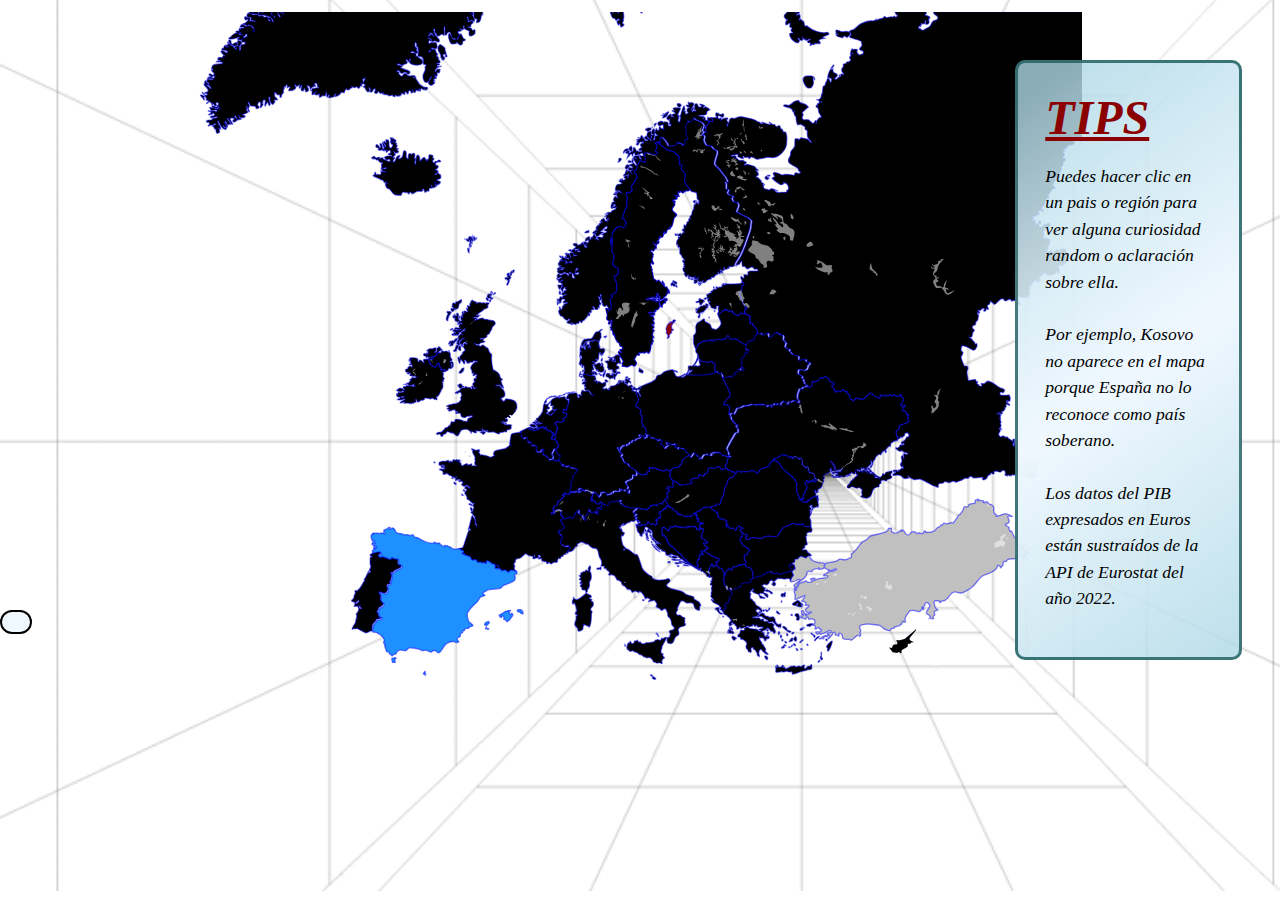
==== commit 8ca53821: "Finished style new map" ====
--- a/maps/mapa.html
+++ b/maps/mapa.html
@@ -22,7 +22,7 @@
                     <br><br> Los datos del PIB expresados en Euros están sustraídos de la API de Eurostat del año 2022.
                 </p>
             </div>
-  <svg id="svg3157" height="520" width="680" version="1.1" inkscape:version="1.3.2 (091e20e, 2023-11-25, custom)"
+  <svg class="map" id="svg3157" height="520" width="680" version="1.1" inkscape:version="1.3.2 (091e20e, 2023-11-25, custom)"
     sodipodi:docname="Empty_map_of_Europe.svg" xmlns:inkscape="http://www.inkscape.org/namespaces/inkscape"
     xmlns:sodipodi="http://sodipodi.sourceforge.net/DTD/sodipodi-0.dtd" xmlns="http://www.w3.org/2000/svg"
     xmlns:svg="http://www.w3.org/2000/svg" xmlns:rdf="http://www.w3.org/1999/02/22-rdf-syntax-ns#"
@@ -156,12 +156,7 @@
         d="m 453.42082,423.58223 c -1.82876,0.3752 -1.24875,1.24812 -0.37492,2 0.92225,0.79355 0.21526,0.88758 0.53114,1.28124 0.31042,0.38685 0.14193,0.51361 0.15622,0.78125 0.0143,0.26764 -0.0233,0.51942 -0.28119,0.71875 0,0 -1.29392,0.85713 -1.87464,1.0625 -0.58072,0.20538 -0.46373,-0.23535 -0.68737,-0.21875 -0.32824,0.11725 -0.65129,0.48019 -1.0623,0.625 -0.411,0.1449 -0.86106,0.0197 -1.281,0.125 -0.35837,0.0899 -0.0473,0.41855 -0.37493,0.46875 -0.40193,0.0616 -1.5399,0.66556 -2.18708,0.84375 -0.28137,0 -0.15611,-0.24995 -0.34368,-0.34375 -0.46891,-0.2345 -2.35457,-0.68368 -3.09316,-0.8125 -0.30329,-0.0529 -0.41805,0.15 -0.81234,0.125 -0.37514,0.0938 0.12518,0.5312 -0.24995,0.625 -0.28135,0.0938 -0.531,-0.5312 -0.81235,-0.625 -0.18756,-0.0938 -1.06224,0.12509 -1.15602,-0.0625 -0.65649,-0.37521 -0.42921,-1.19527 -0.90608,-1.34375 -0.56271,-0.18761 -0.62458,0.4687 -1.18727,0.5625 -0.37513,0.18759 -0.85125,0.0937 -1.09354,-0.0937 -0.166,-0.0756 -0.56558,0.5304 -0.90608,0.625 -0.34048,0.0947 -0.63573,-0.3122 -0.84358,-0.0937 -0.41569,0.4368 0.26837,0.98797 -0.59364,1.25 -0.76387,0.23217 -0.70353,-0.18628 -1.15603,0.21875 -0.93061,0.833 -1.12573,0.72266 -1.62469,0.875 -0.32581,0.0995 -0.11645,0.26537 -0.4999,0.4375 -0.56269,0.18759 -1.68983,-0.34298 -2.28081,0.40624 -0.34729,0.44033 -0.45275,-0.39079 -0.96857,-0.0625 -0.37511,0.18761 -0.12476,0.71864 -0.4999,0.90625 -0.28135,0.2814 -0.65593,0.3125 -1.03105,0.3125 -0.37514,0 -0.78089,0.0312 -1.15603,0.0312 -0.006,-0.0939 -0.0211,-0.21218 -0.0312,-0.3125 -0.005,0.0924 -0.0335,0.18816 -0.0312,0.28125 -3.48709,0.34183 -0.68676,2.03085 -1.81215,2.78125 -0.18755,0.1876 -0.37483,-0.4688 -0.56239,-0.375 -0.28135,0.1876 -0.0936,0.59364 -0.37493,0.78125 -0.14067,0.0938 -0.63546,0.049 -1.18727,0.25 -0.45829,0.16694 -1.00111,0.11529 -1.5622,-0.0937 -0.59796,-0.22295 -1.27038,0.16885 -1.74966,0.4375 -0.40397,0.22644 -0.43928,-0.28865 -0.96857,0.21875 -0.93783,0.32831 -0.86861,0.7538 -0.90607,1.21875 -0.0187,0.23246 -0.52302,0.74062 -0.62488,0.99999 -0.10186,0.25936 0.19544,0.24985 -0.0625,0.53125 -0.0938,0.0704 -0.30287,-0.024 -0.93732,0.0937 -0.31723,0.0589 -0.21133,0.34188 -0.56239,0.65625 -0.72182,0.64635 -0.57835,-0.37072 -1.96837,0.0937 -0.82288,0.27503 -0.66251,0.82472 -1.53096,0.71875 -0.75399,-0.092 -2.08545,0.8047 -2.24957,0.78125 -0.0609,0.0522 -0.12041,0.1488 -0.18746,0.21875 -0.0258,0.11882 -0.0568,0.21875 0,0.21875 0,1.2194 1.49986,1.15564 1.21851,2.28125 -0.93783,3.56441 -1.49936,0.46739 -2.15583,2.99999 0,0 0.0526,0.39678 0,0.75 -0.0528,0.35322 -0.49233,0.34703 -0.37493,0.8125 0.12987,0.51491 -0.051,0.90181 -0.18746,1.25 -0.1346,0.34329 0,1.0078 0,1.03125 -0.60192,0.78151 -1.79766,0.12903 -2.15584,0.84374 -0.27595,0.55063 -0.20935,0.8005 -0.87483,1.0625 l 1.06229,1.875 c 0.28135,0.84421 -1.03105,-3e-4 -1.03105,0.5625 0.0938,2.43882 -0.93646,1.12485 -2.53076,1.40625 0.0238,0.0357 0.0586,0.12887 0,0.1875 0,0 1.1378,0.16146 1.74966,0.3125 0.38603,0.57804 -0.47662,1.39047 0.68737,1.37499 0.39784,-0.005 -0.21892,1.0624 0.15622,1.25 0.71891,0.84401 1.58903,1.42938 2.56201,1.5 0.18059,0.79537 1.79625,1.49964 2.31205,2.15625 0.18757,0.2814 0.0623,0.6561 0.34369,0.9375 0.28134,0.18759 0.46855,0.4062 0.65612,0.5 0.0518,0.23709 0.1049,0.42749 0.15622,0.62499 -0.38549,0.3297 -0.78281,0.7746 -1.21851,1.25 -0.68737,0.75 -0.18747,2 -0.12498,2.5 0.0625,0.5 0.81234,-0.062 2.0621,-0.875 -0.4999,0 -0.43741,-0.125 -0.62488,-0.8125 -0.18746,-0.6875 -0.0625,-0.9375 0.12498,-0.6875 0.18746,0.25 0.0625,0.125 0.62488,-0.062 0.0886,-0.03 0.16587,-0.092 0.21871,-0.1875 0.21451,0.371 0.1521,0.978 0.53115,1.2813 0.0938,0.1876 0.62479,-0.188 0.81234,-0.094 0.8439,0.5002 0.34347,1.8434 1.15603,1.5 1.15638,1.3443 0.62432,1.406 0.71861,1.9375 0.0626,0.2187 -0.0626,0.875 0.12497,0.7812 0.90638,-0.1564 1.46826,-0.4372 1.8434,-1 0.18755,-0.1876 0.15605,-0.875 0.43742,-0.7812 0.56269,0.2814 0.24939,1.5001 1.281,1.2187 0.44546,-0.1172 0.90832,-0.4491 1.34349,-0.5937 0.73414,-0.1349 1.23459,-0.087 1.93713,-0.5625 0.28282,-0.1759 0.79656,-0.5703 0.93732,-0.75 0.42197,0.016 2.57507,0.8048 2.93694,0.1562 0.18613,-0.3336 0.7653,0.2966 1.09353,-0.031 0.37514,-0.2814 0.0624,-0.8435 0.24996,-1.2187 1.71908,0.3738 1.03014,1.3749 2.03086,1.5937 0.81264,-0.2812 -0.15648,-0.5313 0.31244,-1.0312 0.17204,-0.4375 0.43056,0.272 0.90607,0.375 0.66796,0.1447 0.9059,0.2343 0.53115,0.8437 1.21918,0.5628 1.7805,-0.7505 2.53076,0.1875 0.46891,0.5628 0.5623,-0.5625 0.74986,-0.5625 0.18756,0 -1e-4,0.4687 0.18746,0.5625 0.37514,0.1876 1.12484,-0.2814 1.03106,0 -0.8442,2.1892 -1.18779,0.4051 -3.46809,2.0625 0.18757,0.469 1.21843,-2e-4 1.40598,0.375 0.0938,0.469 -0.53094,0.7188 -0.90607,0.625 -0.93782,-0.094 -1.49921,-1.2186 -2.43704,-1.4062 -1.59431,-0.469 -3.49851,-0.062 -4.99903,-0.625 -1.03161,-0.3752 -1.81145,-1.6255 -3.1244,-0.7813 -1.87565,1.2194 -0.28065,1.062 -1.31225,2.0938 -0.75027,0.7504 -1.5617,-0.031 -2.49952,-0.031 -0.43325,0.5414 -0.39846,0.8516 -0.46866,1.6875 -0.21897,0.7509 -0.87402,1.4682 -1.59345,2.0625 -0.64844,1.2725 -0.45172,1.4355 1.53096,1.5625 0.46891,0.469 0.24974,1.3435 0.62488,1.8125 0.18756,0.2814 0.43727,-0.4063 0.71861,-0.3125 1.21918,0.3752 3.87431,2.0929 3.78053,3.5936 -0.18757,2.1574 -0.78119,0.9993 -0.59364,2.4063 0.18756,1.0318 -0.0942,0.6875 0.62488,1.5937 0.28125,0.3125 0.81234,0.5624 0.81234,0.75 -0.0312,0.3596 0.31659,1.669 0.87484,1.5313 0.98037,-0.2418 0.51479,0.7659 1.24976,0.375 1.59429,-0.7504 -1.56463,-3.5943 1.7809,-3.6563 0.56269,0.094 0.12483,0.781 0.40617,1.25 0.39333,0.5012 0.65494,-0.6496 2.31206,2.1875 0.84379,1.3753 0.46475,2.0739 0.71861,2.5938 0.25387,0.5199 0.60863,0.1093 1.37474,0.875 0.18761,-0.1875 -4e-4,-1.0624 -0.0937,-1.3438 -0.74996,-1.4693 4e-4,-1.6874 0.0312,-3.4062 1.50098,-1.2205 1.62383,-1.0007 2.6245,0.5312 0.56253,0.6251 1.15593,0.9999 1.34349,1.1875 0.40632,0.5939 1.12463,0.6562 1.40598,0.8438 0.43761,0.7813 1.09343,0.6251 1.49971,0.375 -1.15593,-0.8754 -0.21867,-0.9374 -1.90588,-1.875 -0.0938,-0.1876 -0.12498,-0.6249 -0.12498,-0.8125 -0.0938,-0.1876 -0.4999,-0.3436 -0.4999,-0.625 0,-0.2814 1.03124,0.2192 0.65612,-0.625 -0.37514,-0.8442 -1.74945,-2.9059 -2.12459,-3.5625 -0.18757,-0.2814 -0.74975,1e-4 -0.93732,-0.2813 -0.0938,-0.2814 0.18796,-0.656 0.0937,-1.0311 -0.37514,-0.6566 -2.59365,-3.187 -1.8434,-4.2188 0.46892,-0.5628 0.40577,0.625 1.15603,0.625 0.0938,0 0.59359,-0.4375 0.68737,-0.3437 0.18756,0.2814 1.84325,0.7187 2.12459,0.8125 -0.16392,0.3842 -0.1378,0.6323 -0.28119,0.6562 -0.18747,0.031 -0.2807,0.5 0.0937,0.5 0.37493,0 0.0312,0.3438 0.74985,0.4375 0.71862,0.094 -0.31244,-0.4062 0.37493,-0.625 0.68737,-0.2187 0.81235,-0.25 0.40617,-0.3437 -0.40617,-0.094 -0.31244,-0.2188 0.21871,-0.4688 0.0664,-0.031 0.0942,-0.062 0.0937,-0.094 1.02213,-0.1181 2.3429,-0.4275 1.90589,-0.9375 -0.14014,-0.1682 -0.29624,-0.2807 -0.46866,-0.375 0.26868,-0.1968 0.53012,-0.3506 0.28119,-0.5 -0.31244,-0.1875 -0.28124,-0.1875 -0.37493,0.1563 -0.0428,0.157 -0.13522,0.2149 -0.2187,0.2187 -0.0627,-0.022 -0.12255,-0.046 -0.18747,-0.062 -0.10816,-0.028 -0.19969,-0.076 -0.31244,-0.094 -6.4e-4,0 -0.0306,0 -0.0312,0 -0.0458,-0.2099 0.0101,-0.5781 0.0625,-0.875 0.0937,-0.5312 -0.0625,-0.625 -0.68737,-0.4062 -0.62488,0.2187 -0.21871,0.4687 0.12498,0.6875 0.14585,0.093 0.24468,0.3309 0.31244,0.5625 -0.79221,-0.096 -1.65059,-0.057 -2.24957,-0.6563 -0.28135,-0.2814 0.0626,-0.7498 -0.12498,-1.125 -0.0938,-0.1876 -0.65612,-0.062 -0.65612,-0.3437 0,-0.2814 0.87498,-0.7187 0.59363,-0.8125 -0.65648,-0.2814 -1.78075,0.063 -2.0621,-0.5938 0.49975,-0.7502 2.5614,-1.531 3.68679,-1.9062 0.65648,-0.1876 0.15556,-1.0002 1.21852,-1.2188 0.93783,0.2814 1.96803,2.156 2.62449,2.625 0.18758,0.094 0.28109,-0.375 0.46866,-0.2812 0.0938,0 1.21847,0.7499 1.31225,0.9375 0.0938,0.1876 -0.0937,0.4686 0.0937,0.6562 0.28135,0.094 0.65603,0.2814 0.84359,0 1.03161,-1.5946 0.3127,-1.9683 -0.15622,-2.8125 -0.18756,-0.3752 -0.40627,-0.9372 -0.59364,-1.4062 -0.0938,-0.3752 -0.65612,-0.656 -0.65612,-1.125 0,-0.6566 1.59399,-0.1869 0.56239,-1.3125 -1.31296,-1.5008 -1.68616,-0.9062 -3.56181,-1 -1.21933,-0.3751 -0.87463,-1.1562 -1.24976,-1.3438 -0.65649,-0.469 -1.87424,0.344 -2.6245,-0.125 -1.15633,-0.8439 0.40652,-1.06234 -0.71861,-1.62499 -0.56269,-0.2814 -1.12442,0.71889 -1.78091,0.53125 -0.56269,-0.0938 -0.31214,-1.03115 -0.87483,-1.21875 -0.65646,-0.12515 -1.5618,-0.0937 -2.31206,-0.0937 -0.18757,0.0938 -0.2186,0.2188 -0.40617,0.125 -0.28134,-0.1876 -0.4372,-0.6875 -0.81234,-0.6875 -0.37514,0 -0.56224,0.4687 -0.84359,0.5625 -0.28135,0.0938 -1.12493,-0.18745 -0.84359,-0.28125 1.39085,-1.4377 1.27887,-0.43561 2.43703,-0.84375 1.13812,-0.40109 0.15586,-0.4997 1.96838,-1.125 0.79714,-0.70351 0.6844,-1.50716 0.28119,-1.28126 -0.58589,0.32826 -0.64031,-0.078 -0.65612,-0.53125 -0.28135,-0.1876 -0.71846,-0.31245 -1.21852,-0.8125 -0.18756,-0.0938 -0.46861,-0.37504 -0.56239,-0.93749 0.40581,-0.4062 0.65602,-0.0621 0.84359,-0.5625 0,-0.2814 -0.28135,-0.84375 0,-0.84375 0.5567,0.24316 1.31978,0.47045 1.96837,0.59375 0.38297,0.41863 0.42329,0.59188 0.65612,0.8125 0.29683,0.28125 0.51552,0.23438 0.31244,0.5 -0.20309,0.26563 -0.0781,0.48436 -0.46866,0.68749 -0.39055,0.20312 -0.6405,0.34372 -0.46866,0.0625 0.17184,-0.28125 0.14023,-0.40625 -0.0937,-0.3125 -0.23432,0.0937 -0.12497,-0.14062 -0.24995,0.34375 -0.12498,0.48438 -0.2812,0.79688 0.71861,0.375 0.99981,-0.42187 1.39035,-0.89062 1.87464,-1.28124 -0.63624,-2.06289 -3.14681,-3.6486 -4.81157,-4.40625 l -1.21852,-2.46904 c -2.10917,-1.37328 -1.07495,-1.49675 -1.78091,-1.84375 -0.79286,-0.38972 -1.5465,-1.01514 -1.68717,-1.90625 l 0.65612,-2.8125 c -0.0938,-0.46898 -0.91085,-0.53246 -0.93732,-1.03124 -0.0158,-0.29673 0.65369,-0.15363 0.62488,-0.375 -0.047,-0.36137 0.16685,-0.2813 0.59364,-0.4375 0.36855,-0.13488 -0.17192,-0.59039 0.2187,-0.75 0.27727,-0.11329 0.85145,-1.00798 1.03106,-0.875 2.77331,2.05315 -2.32875,0.12419 0.56239,2.8125 1.04723,0.26604 2.3429,1.07761 4.09296,1.37499 0.39437,0.77345 -0.0377,0.77964 0.37493,1.375 0.45888,0.6621 0.53889,1.08591 0.74986,1.5625 1.23454,-0.35929 1.8433,0.29703 3.37435,0 0.46892,-0.84421 -5.81256,-1.49874 -3.65555,-3.84374 0.28135,-0.37521 0.81209,0.21874 1.281,0.21874 0.37514,0.0938 0.7809,-0.21879 1.15603,-0.12499 1.50052,0.75039 1.59264,2.43719 3.09316,2.99999 0.65648,0.2814 0.75015,-1.59345 0.18746,-2.15625 -0.75025,-0.75041 -3.28077,-0.87439 -2.99942,-1.99999 0.14067,-0.62549 1.40751,-1.12192 2.15583,-0.53125 0.85132,0.67195 1.39008,-0.0318 2.31206,0.40625 0,0 0.83566,0.88237 1.46847,1.53124 0.16018,0.16425 1.06249,-0.1399 0.90607,-0.53124 -0.32816,-0.66445 -0.67874,-0.47612 -1.31225,-1.0625 -0.83614,-0.77395 -1.49162,-0.94524 -2.24956,-1 -0.37513,-0.0938 -0.4997,-0.93756 -0.87483,-0.84375 -0.28135,0 0.2187,0.37489 0.2187,0.5625 -0.0938,0.1876 -0.18741,0.28125 -0.28119,0.28125 -0.37514,0.0938 -1.09345,-0.15615 -1.28101,-0.34375 -0.82817,-1.28145 0.40607,-0.98445 0.31244,-1.40625 -0.0936,-0.42179 -1.10893,0.047 -1.46846,-0.875 -0.28135,-0.18761 -1.40633,-0.2808 -0.74986,-1.125 1.6881,-2.15741 1.84244,0.12545 3.6243,-0.625 2.06323,-0.938 1.34293,-2.37463 2.37455,-3.03124 2.25098,-1.20399 0.67032,1.20387 3.65554,0.25 0.46896,-0.82834 1.09327,-1.20283 1.78091,-1.6875 1.21905,-1.50066 0.41204,0.0113 1.43723,-0.0937 0.4177,-0.043 0.78696,-0.21595 1.43722,-0.15625 0.65026,0.0597 1.34309,0.3906 2.09335,0.4375 0.93783,0.0938 3.40519,-0.84405 4.15545,-0.28125 1.50052,1.31321 0.3586,0.95267 0.93732,1.71875 l 0.0937,-1.0313 c 0.7266,-0.21104 0.54655,-1.23792 0.96856,-1.90625 0.42202,-0.66833 0.86308,-0.90925 1.09354,-1.28125 -0.19069,-0.10749 -0.32876,-0.21399 -0.0937,-0.62499 -0.75116,-0.87249 -1.04284,-2.73644 -0.96856,-2.84375 0.58593,0.0581 1.5622,-1.34375 1.5622,-1.34375 0,0 0.14813,-0.13642 0.74985,-0.0937 0.15269,-1.30124 -0.41937,-2.26317 -0.81234,-3.18749 -0.4086,-0.11183 -1.19453,-0.74206 -2.46828,-1 -0.011,0.001 -0.0202,-10e-4 -0.0312,0 -0.41369,0.28217 -0.93717,0 -1.21852,0 z m -11.46654,14.21873 c -0.68737,0.0625 -0.56239,0.0625 -1.31225,1.125 -0.74986,1.06249 0.56239,1.24999 0.93732,1.62499 0.37493,0.375 1.12478,-0.1875 1.43722,-0.625 0.31244,-0.43749 0,-1.81249 -1.06229,-2.12499 z m 8.74832,7.90624 c -0.0298,-0.006 -0.0703,2e-4 -0.12498,0.0312 -0.43742,0.25 -0.87483,0.5625 -0.93732,1.12499 -0.0625,0.5625 -0.43741,-0.56249 -0.99981,-0.3125 -0.56239,0.25 -1.06229,-0.12499 -1.24976,1.125 -0.18746,1.25 0.31244,1 0.93732,1.3125 0.62488,0.3125 0.93732,0.25 0.62488,-0.9375 -0.31244,-1.1875 0.43742,0.4375 1.12479,0.875 0.68736,0.4375 0.18746,-0.375 0.43741,-2 0.0547,-0.32812 0.39593,-1.17772 0.18747,-1.21874 z m 9.49817,6.21874 c -0.81234,0.125 -1.43722,0.8125 -3.1244,1.81249 -1.68717,1 -1.06229,1.625 0.68737,2 1.74966,0.375 0.93732,-0.0625 1.93713,-1.3125 0.99981,-1.24999 0.93732,0.125 0.12497,1.0625 -0.81234,0.9375 -0.43741,0.9375 1.87464,1.25 2.31206,0.3125 1.93713,-0.8125 1.5622,-0.8125 -0.37493,0 -1.06229,-1 -0.68737,-1.125 0.37493,-0.125 0.74986,0.6875 1.43723,0.8125 0.68737,0.125 -0.12498,-0.6875 -2.31206,-2.49999 -0.43741,-0.4375 -0.68736,-1.3125 -1.49971,-1.1875 z m -12.43511,0.3125 c -0.12427,0.0241 -0.21871,0.15766 -0.21871,0.40625 0,0.66292 -0.11112,0.79864 0.37493,0.3125 0.27617,-0.49718 0.0509,-0.75889 -0.15622,-0.71875 z m -48.77187,5.12499 c -0.0835,0.0102 -0.18747,0.0234 -0.2812,0.0625 -0.74986,0.3125 -2.31206,0.4375 -1.87464,1.125 0.43742,0.6875 0.74986,0.375 1.18727,0.6875 1.62469,2.62499 2.18708,2.81249 3.24938,3.0625 1.06229,0.25 1.18727,0.125 0.68736,-0.37501 -0.4999,-0.5 -1.68717,-0.375 -1.87464,-1.0625 -0.18746,-0.68749 -0.18746,-0.56249 -0.31244,-1.18749 -0.12497,-0.625 -0.62487,-0.1875 -0.68736,-0.625 -0.0625,-0.4375 0.56239,-0.375 0.68736,-0.8125 0.10935,-0.38281 -0.19674,-0.94678 -0.78109,-0.875 z m 39.55489,0.25 c -0.13808,-0.0276 -0.34525,0.2181 -0.4999,0.59375 -0.3093,0.7513 -0.81272,1.89591 0.46866,0.4375 0.22093,-0.7071 0.16943,-1.00363 0.0312,-1.03125 z m -3.21813,1.4375 c -0.18226,0.0111 -0.0256,0.31814 0.96857,1.3125 0.88371,-0.0442 0.68514,0.23077 0.90607,-0.34375 0.22093,-0.57452 0.16511,-0.10227 -0.71861,-0.5 -0.44186,-0.19887 -0.97376,-0.4798 -1.15603,-0.46875 z m -1.40598,0.1875 c -0.11944,0.02 -0.23511,0.10827 -0.31244,0.21875 -0.3093,0.44194 -0.0455,1.17585 0.74986,0.46875 0.33138,-0.43089 -0.0791,-0.74758 -0.43742,-0.6875 z m 10.34176,0.96875 c -0.50684,-0.0314 -0.49676,0.69962 -0.18746,1.12499 0.35348,0.48613 0.8164,0.76609 1.65593,1.03126 0.83952,0.26517 0.92031,-0.32638 0.12498,-0.81251 -0.79535,-0.48614 -0.63652,-0.88351 -1.34349,-1.28124 -0.0939,-0.0387 -0.17755,-0.058 -0.24996,-0.0625 z m -11.40405,1.31249 c -0.47932,0.0178 -0.85309,0.56037 -1.46847,0.65625 -0.37514,0.28141 -0.46845,0.68732 -0.84359,1.06251 -0.28135,0.2814 -0.68722,0.31235 -0.96856,0.59375 -0.5625,0.46886 -0.84359,1.125 -0.84359,1.125 0,0 0.96859,-0.25002 1.34349,-0.5 0.37489,-0.24999 0.15607,-0.49995 0.43742,-0.59375 0.90635,1.0312 0.79252,-0.9512 3.56181,1.53125 1.61821,1.45059 3.04622,1.2654 3.18689,1.68754 0.18756,0.2814 0.12487,1.2498 0.31244,1.5312 2.09401,0.1569 2.21771,-0.4064 3.53057,-0.5 0.0942,0.5627 0.0935,0.8122 1.0623,0.7813 0.0314,0.3751 0.18746,0.7186 0.18746,1.0625 0.49995,10e-5 0.71852,0.4062 0.90608,0.4062 0.0627,0.4689 0.2499,0.7499 0.34368,1.0313 0.53115,-0.031 1.87459,1.0624 1.96837,1.25 0.0315,-0.7497 0.43692,-0.6555 1.34349,0 0.82842,-1.9383 0.0626,-1.7737 0.18747,-2.7188 -1.0311,0.3987 -2.48362,0.5936 -3.09316,-0.094 -0.46917,-0.9066 -1.74966,-2.4062 -1.24976,-3.68749 -0.28134,-0.469 -0.56371,-0.52879 -1.03105,-0.84375 -0.34376,-0.23168 -0.1402,-0.37495 0.0937,-0.5625 -0.62047,-0.50139 -1.33937,-0.15581 -2.18708,0.125 -0.56269,-0.1876 -1.18701,0.047 -1.68717,-0.125 -0.18757,-0.0938 -0.49981,-0.71875 -0.68737,-0.71875 -0.37514,0 -0.84344,0.2192 -1.12478,0.0312 -1.17209,-0.26585 -1.68777,-0.68303 -1.71842,-1.84376 -0.95464,0.19938 -0.58555,-0.49994 -1.3435,-0.65625 -0.0743,-0.0215 -0.15023,-0.0338 -0.2187,-0.0312 z m 26.52615,0.53125 c -1.0623,0.125 -1.37474,0.75001 -1.37474,1.12501 0,0.375 1.81215,1.4375 1.62469,2.0625 -0.18746,0.625 -0.81234,0.75 -0.43742,1.3125 0.37493,0.56249 1.31225,0.56249 1.68718,0.3125 0.37493,-0.25 0.74986,-1.4375 0.24995,-3.375 -0.24995,-1.25001 -0.68737,-1.56251 -1.74966,-1.43751 z m -4.12421,0.56251 c -0.9279,0.22097 0.16316,1.0442 0.40617,1 0.24303,-0.0442 0.72056,-1.11049 -0.40617,-1 z m -52.70862,1.34375 c -0.22473,-0.0238 -0.0687,0.31581 0.31244,0.53125 0.50814,0.28726 0.62785,0.11114 0.0312,-0.375 -0.16569,-0.11048 -0.26877,-0.14831 -0.34368,-0.15625 z m 68.51808,5.71874 c -0.11717,0.047 -0.34368,0.1563 -0.99981,0.1875 -1.31224,0.062 -1.43722,0.1875 -2.43703,0.625 -0.99981,0.4375 -0.37493,1.3125 0.43742,0.9375 1.06229,0 1.06229,0.6875 1.5622,0.4375 0.4999,-0.25 0.62488,-1.25 1.06229,-1.25 0.43742,0 1.0623,-0.5 0.68737,-0.8125 -0.18746,-0.1562 -0.19527,-0.1718 -0.31244,-0.125 z m -21.74582,2.0625 c -0.68737,0.125 -1.06229,0.5 0.0625,1.4375 2.12459,1.8125 3.06191,2.625 4.18669,3 1.12479,0.375 1.31225,-0.125 1.24976,-0.5625 -0.0625,-0.4375 -2.0621,-0.75 -2.68698,-0.875 -0.62488,-0.125 0,-0.875 -0.62488,-1.5 -0.62488,-0.625 -1.49971,-1.625 -2.18708,-1.5 z m 15.40329,0.625 c -0.082,0.03 -0.24995,0.125 -0.46866,0.3125 -0.87483,0.75 -0.87483,0.1875 -1.68718,0.75 -0.81234,0.5625 -0.74985,1.6875 0,1.25 0.74986,-0.4375 0.37493,0.062 1.99962,-1.3125 l -2.0621,0.25 c 1.96837,-0.7968 2.46436,-1.3408 2.21832,-1.25 z m -55.98924,0.125 c -0.16017,0.022 -0.19337,0.2418 0.0937,0.75 0.83953,1.5026 1.22389,1.5853 1.31225,1.1875 0.0884,-0.3977 -0.42762,-0.9254 -0.7811,-1.5 -0.17673,-0.2872 -0.46471,-0.4596 -0.62488,-0.4375 z m -0.84359,0.1875 c -0.0822,0.1084 -0.14439,0.2044 -0.2187,0.3125 0.29553,0.7135 0.34403,1.062 0.15622,1.375 -0.2812,0.4688 -0.0937,0.9063 -0.84359,0.1875 -0.0384,-0.037 -0.0618,-0.082 -0.0937,-0.125 -0.81661,1.9503 -0.42748,3.3344 0.15622,2.0938 0.18756,-0.3752 -0.28135,-1.0312 0,-1.2188 0.56269,-0.469 0.28083,1.6874 0.93732,1.875 0.37512,0.094 0.74964,-0.375 1.12478,-0.375 0.65647,0.094 0.93691,1.0316 1.68718,0.375 1.03161,-0.8442 -1.40572,-1.8749 -1.87464,-1.9687 -0.46891,-0.094 -0.18747,-0.9375 -0.18747,-1.0313 -0.18756,-0.5628 -0.56224,-1.031 -0.84359,-1.5 z m 29.21314,1.3125 c -0.53023,0.088 -0.92568,0.4063 -0.21871,0.4063 0.70699,0 0.3407,0.042 0.0312,0.2187 -0.3093,0.1768 -0.88686,0.5291 -0.31244,0.75 0.5744,0.221 0.27453,0.084 0.93731,-0.8437 -0.0884,-0.3536 0.0928,-0.6197 -0.43741,-0.5313 z m 8.5921,1.9063 c -0.20634,-0.021 -0.3915,0.1846 -0.37493,0.7812 0.0442,1.591 -0.10262,1.8107 0.7811,0.75 0.3314,-0.801 -0.0623,-1.4963 -0.40617,-1.5312 z m 10.87291,0.4687 c -0.93732,0.125 -1.43723,1.375 -0.31244,1.1875 0.99981,-0.6875 1.24976,-1.3125 0.31244,-1.1875 z m -18.90262,0.1563 c -0.0894,10e-4 -0.2056,0.024 -0.34368,0.062 -1.10464,0.1768 -0.0906,1.3406 0.2187,1.0312 0.27064,-0.2707 0.75083,-1.1022 0.12498,-1.0937 z m 32.77495,0.4687 c -0.20988,0.05 -0.25439,0.2989 0.18747,0.7188 0.88371,0.6187 1.67959,0.9902 1.81215,1.3437 0.13255,0.3536 0.0947,1.6058 0.62488,1.0313 0.53023,-0.5745 0.62618,-0.8889 -0.12498,-1.375 -0.75115,-0.4862 -1.24532,-0.6938 -1.68717,-1.3125 -0.22093,-0.3094 -0.60247,-0.456 -0.81235,-0.4063 z m -18.55893,0.3125 c -0.49979,-0.02 -0.29681,1.7344 0.24995,1.625 0.62488,-0.125 0.43742,-0.625 0,-1.5 -0.10154,-0.086 -0.17856,-0.1222 -0.24995,-0.125 z m -4.78033,1.2813 c -0.2879,0.083 -0.52075,0.6259 -0.15622,1.1562 -0.0884,0.9723 0.15177,1.3161 0.59363,0.3438 0.44186,-0.9723 0.19728,-1.0527 -0.15622,-1.4063 -0.0884,-0.088 -0.18523,-0.1215 -0.28119,-0.094 z m -36.64921,0.7187 c -0.0599,0 -0.12497,0.031 -0.18746,0.062 -0.49991,0.25 -0.87483,0.5 -0.68737,0.9375 0.87483,1.25 1.37474,2.625 2.18708,2 0.81234,-0.625 0.31244,-1.4375 1.06229,-1.125 0.74986,0.3125 0.18747,-0.5 -0.74985,-0.9375 -0.82015,-0.3828 -1.20521,-0.9674 -1.62469,-0.9375 z m 66.29976,0.25 c -0.12205,-0.031 -0.39056,0.031 -0.87483,0.1875 -1.93713,0.625 -1.31225,1.3125 -2.24957,1.875 -0.93732,0.5625 -0.56239,2 0.18746,0.8125 0.74986,-1.1875 0.62488,-1.0625 1.24976,-1.3125 1.03105,-0.6562 2.05332,-1.4687 1.68718,-1.5625 z m -18.30898,0.1563 c -0.41948,0.1 -0.93732,1.1953 -1.37474,1.4687 -0.4999,0.3125 0.0625,0.8125 0.49991,1.25 0.93732,0.9375 1.31224,1.125 1.5622,0.125 0.24995,-1 -0.0625,-2.5625 -0.49991,-2.8125 -0.0547,-0.031 -0.12753,-0.046 -0.18746,-0.031 z m -2.49952,1 c -0.47452,-0.067 -1.35912,1.3906 -2.06211,2.2812 -0.93732,1.1875 0.37493,0.25 1.49972,0.1875 1.12478,-0.062 0.68736,-0.875 0.87483,-1.8125 -0.0469,-0.4375 -0.15427,-0.6338 -0.31244,-0.6562 z m 26.43242,0.875 c -0.11599,0 -0.30643,0.095 -0.59364,0.25 -0.57441,0.3093 -0.137,0.4627 0.43742,0.75 0.57441,0.2872 0.59585,0.6162 0.37493,-0.6875 -0.0442,-0.232 -0.10272,-0.3153 -0.21871,-0.3125 z m -34.24342,0.1875 c -0.0597,0.012 -0.10099,0.055 -0.15622,0.094 -0.44186,0.5745 0.39637,1.4495 0.74986,0.875 0.3093,-0.5027 -0.1756,-1.0497 -0.59364,-0.9688 z m 15.52826,0.3437 c -0.12703,0.022 -0.19661,0.086 -0.2187,0.2188 -0.0442,0.2651 -0.57404,0.6625 -1.28101,1.2812 -0.70697,0.6188 -0.59808,0.8018 -0.15622,0.625 0.44186,-0.1767 0.59992,-0.2228 1.21852,-1.0625 0.39767,-0.6187 1.41042,-0.9428 0.96856,-1.0312 -0.22092,-0.044 -0.40411,-0.053 -0.53115,-0.031 z m 22.6519,0.9688 c -0.48879,0.1275 -1.53876,1.1875 -3.06191,2.5936 -0.37493,0.375 -1.49971,1.8125 -0.62488,2.3125 0.87483,0.5 0.24995,0.9375 0.37493,2.25 0.12497,1.3125 0.93732,0.3125 1.74966,-1.3125 0.81235,-1.625 1.43723,-3 1.81215,-4.9374 0.1406,-0.7265 0.0433,-0.9828 -0.24995,-0.9062 z m -35.89935,0.2812 c -0.24995,0.01 -0.34358,0.1875 0.0312,0.625 0.87484,1.4374 1.5622,0.1875 0.93732,-0.25 -0.31244,-0.2187 -0.71861,-0.3828 -0.96856,-0.375 z m 6.71746,1.7499 c -0.34313,0.061 -0.37763,0.6758 0.12498,1.0625 0.83952,0.5304 1.45997,0.6758 1.06229,-0.031 -0.39766,-0.7071 -0.54501,-0.8986 -1.03105,-1.0312 -0.0608,-0.017 -0.1072,-0.01 -0.15622,0 z m 10.18554,0.375 c -0.21541,-0.028 -0.33685,0.1351 -0.0937,0.6875 0.6186,0.4862 1.01497,0.2232 0.74986,-0.2187 -0.13256,-0.221 -0.44072,-0.4411 -0.65613,-0.4688 z m -17.46539,0.3125 c -0.35884,0.05 -0.5071,0.6118 -0.0625,0.8438 0.50813,0.2652 0.83731,-0.5786 0.21871,-0.8438 -0.058,-0.017 -0.10496,-0.01 -0.15622,0 z m 6.21755,0.4063 c -0.0754,0 -0.24214,0.1094 -0.4999,0.3437 -0.68737,0.625 -0.68737,1.0625 0.0625,0.625 0.42961,-0.625 0.56312,-0.9602 0.43741,-0.9687 z m -5.34272,0.25 c -0.20609,0.055 -0.23197,0.3362 0,0.4687 0.30931,0.1768 0.52422,-0.2607 0.2812,-0.4375 -0.10494,-0.039 -0.2125,-0.05 -0.2812,-0.031 z m -1.74966,0.4687 c -0.32025,0.023 -0.53115,0.1875 -0.21871,0.4375 0.62488,0.5 0.12498,0.8125 -0.24995,0.375 -0.37493,-0.4375 -1.74967,1.3125 0.43741,0.625 1.31225,-0.5625 1.0623,-0.3125 0.87483,-1 -0.0937,-0.3437 -0.52333,-0.4609 -0.84358,-0.4375 z m 4.18669,0.5625 c -0.0539,0.013 -0.10288,0.044 -0.12497,0.094 -0.0884,0.1989 0.35218,0.2128 0.74985,0.5 0.39768,0.2873 0.77103,0.032 0.21871,-0.3437 -0.39767,-0.1989 -0.68203,-0.2904 -0.84359,-0.25 z m 5.68641,1.1875 c -0.18185,0.001 0.0937,0.375 0.40617,0.6875 0.49991,0.5 -0.43741,0.8125 0.43742,0.9375 0.87483,0.125 0.56239,-0.25 0.0625,-1.125 -0.51553,-0.375 -0.79697,-0.5007 -0.90608,-0.5 z m 3.74928,0.2813 c -0.53221,0 -0.30908,0.5937 0.40617,0.5937 0.81744,0 0.84711,-0.4299 -0.12498,-0.5625 -0.10769,-0.028 -0.20517,-0.032 -0.28119,-0.031 z m 15.65324,2.7187 c -0.1317,0.1694 -0.31048,1.3008 -0.18746,1.875 0.18746,0.875 -0.24996,1.125 -0.49991,1.75 -0.24995,0.625 0,0.875 0.49991,2.0625 0.2824,0.043 0.74148,-0.074 0.87483,-0.125 0.24995,-0.5625 0.4999,-0.6875 -0.24995,-1.375 -0.74986,-0.6875 -0.37493,-1.5625 -0.31244,-3.4375 0.0156,-0.4687 -0.0215,-0.6992 -0.0625,-0.75 -0.0154,-0.019 -0.0437,-0.024 -0.0625,0 z m -42.86676,2.8125 c -1.49971,0 0.18746,2.5625 1.0623,2.8125 0.87483,0.25 0.12497,-1 0.56239,-1.1875 0.43741,-0.1875 -0.0625,-0.75 -1.62469,-1.625 z m 41.67949,3.375 c -0.13773,0.046 -0.39102,0.1927 -0.65613,0.375 -0.70697,0.4862 -0.98725,1.8625 0.24996,0.625 0.60755,-0.8562 0.63572,-1.0759 0.40617,-1 z m -6.49875,3 c 0,0 -0.48072,1.2544 -1.09354,1.5625 -0.61281,0.3082 -0.85868,-0.7349 -2.18708,0.6563 -0.37513,0.2814 -0.56213,1.2501 -1.03105,1.0625 -2.53198,0.031 -0.59353,-2 -0.99981,-2.5938 -0.84405,-0.1876 -2.18682,1.1562 -2.65574,1.25 -0.28135,0.094 -0.90593,-0.2187 -1.31225,-0.5 -1.12538,-0.094 -1.90532,0.9064 -2.93693,0.625 -0.5627,-0.094 3.6e-4,-0.9063 -0.65613,-0.7187 -1.0316,0.1876 -1.7491,0.031 -2.78071,0.3125 -0.84405,0.2814 -1.49921,1.0311 -2.43704,1.3125 -0.4689,0.1876 -1.09328,0.5938 -1.5622,0.5 -0.56269,-0.094 -0.71835,-0.7499 -1.06229,-1.2813 -0.46891,0.062 -1.40592,0.4065 -1.49971,-0.062 -0.18756,-0.469 1.56245,0.2502 0.74985,-1.0937 -1.59365,-0.5315 -0.93708,0.7186 -1.40598,0.9062 -0.65648,0.2814 -1.62432,0.4377 -2.28081,0.1563 -2.31223,-3.7188 -0.48829,0.3947 -1.18727,0.5312 -0.56822,0.111 -0.67147,-2.2664 -0.93732,-0.9687 -0.28135,0.6566 0.15622,1.4996 0.15622,2.25 -0.0938,0.5628 -0.65687,2.3437 0.74986,2.3437 0.65648,-0.094 1.90552,-0.2811 2.562,-0.4687 0.65649,-0.094 0.84329,-0.3753 1.40598,-0.2813 0.28135,0 -1.5e-4,0.4063 0.2812,0.4063 2.31454,-0.062 1.27807,-0.4066 3.65555,-0.5938 2.20325,1.24 2.84647,0.086 3.78052,0.625 0.367,0.2119 -0.34938,1.0072 0.24995,1.7188 0.56269,0.469 5.81109,-1.8124 6.37378,-2 0.37512,-0.1407 2.83154,-0.629 5.03028,-1.3125 1.92942,-0.5998 2.04646,0.3751 3.4056,-1.0938 0.0318,-2.8453 -0.37493,-3.25 -0.37493,-3.25 z"
         inkscape:connector-curvature="0"
         sodipodi:nodetypes="[base64]" />
-      <path id="path3193" transform="matrix(0.9979518,0,0,0.9979518,-0.25051491,0.17654951)"
-        d="M 688.28125 312.125 C 686.73067 312.18228 685.19755 312.43676 684.28125 312.71875 C 682.30787 313.28271 677.78331 319.0889 676.9375 320.96875 C 675.9978 323.13059 675.72009 325.8694 675.15625 328.03125 C 675.53217 328.50121 676.46762 328.03028 676.9375 328.40625 C 677.31343 328.68823 677.12415 329.53002 677.5 330 C 677.68801 330.18799 678.06179 329.81226 678.34375 329.90625 C 678.9076 330.00025 679.56122 330.18677 680.125 330.46875 C 680.87684 330.84473 682.09163 333.1875 682.9375 333.1875 C 684.06514 333.1875 680.50043 330.18798 680.3125 330 C 679.84262 329.06007 680.22102 327.18944 679.28125 326.4375 C 678.15361 325.49756 678.25071 328.41089 677.96875 326.625 C 677.68686 324.83914 677.49886 323.03587 677.96875 321.25 C 678.34467 319.84011 678.15319 321.15869 679.46875 320.21875 C 680.31462 319.65479 680.96677 317.78245 681.8125 317.3125 C 682.47039 316.93652 683.31071 316.65552 684.0625 316.9375 C 684.72031 317.21948 684.65511 318.24879 685.125 318.71875 C 685.50092 319.00073 686.06151 319.09326 686.4375 319.28125 C 687.56513 320.12718 687.74665 321.62355 689.15625 322.1875 C 689.34416 322.2815 689.62458 322.37476 689.8125 322.46875 L 689.8125 312.125 C 689.31914 312.1015 688.79811 312.10591 688.28125 312.125 z M 689.53125 330.875 C 689.24604 331.01893 689.84865 332.89304 689.4375 333.46875 C 689.15555 333.84472 688.59495 332.71851 688.125 332.8125 C 687.8431 332.90649 688.31299 333.56154 688.125 333.9375 C 687.74914 334.40747 687.18908 334.78075 686.53125 334.96875 C 686.43736 334.96875 685.47378 333.375 683.40625 333.375 C 683.12441 333.375 683.87466 333.74927 683.96875 334.03125 C 684.34461 334.97119 684.93679 336.49806 685.21875 337.25 C 685.97059 339.12987 684.93381 340.71366 686.4375 342.6875 C 686.71933 343.06347 687.37435 342.87404 687.65625 343.25 C 688.03215 343.62597 687.74914 344.37403 688.125 344.75 C 688.59495 345.03199 689.34261 344.7495 689.8125 344.9375 C 689.62458 344.7495 689.53091 344.56347 689.625 344.1875 C 689.625 344.09351 689.71841 344 689.8125 344 L 689.8125 331.03125 C 689.8125 331.03125 689.81284 330.9375 689.71875 330.9375 C 689.63652 330.87875 689.57199 330.85444 689.53125 330.875 z "
-        style="fill:#c0c0c0;stroke:#ffffff;stroke-width:0.40082097;stroke-miterlimit:4;stroke-dasharray:none;fill-opacity:1" />
-      <path id="path3191"
-        d="m 688.14689,290.75973 c -1.40677,-2.15742 -2.81348,-4.40862 -4.22026,-6.56604 -0.75016,-1.1256 -6.47096,-9.00484 -6.56468,-9.56765 0,-0.93801 2.25073,-3.37681 2.81342,-4.12722 2.43833,-3.75202 4.87666,-7.59784 7.31506,-11.34985 0.18753,-0.37521 0.46892,-0.75041 0.65646,-1.31322 l 0,32.92398 z"
-        style="fill:#c0c0c0;stroke:#ffffff;stroke-width:0.4;stroke-miterlimit:4;stroke-dasharray:none;fill-opacity:1" />
+      
       <path class="pais" name="finlandia"
         style="stroke:#ffffff;stroke-width:0.4;stroke-miterlimit:4;stroke-dasharray:none;fill-opacity:1"
         id="7"
@@ -252,7 +247,7 @@
         style="stroke:#ffffff;stroke-width:0.40082097;stroke-miterlimit:4;stroke-dasharray:none;fill-opacity:1" />
       <path class="pais" name="bosnia"
         style="stroke:#ffffff;stroke-width:0.4;stroke-miterlimit:4;stroke-dasharray:none;fill-opacity:1"
-        id="ba"
+        id="27"
         d="m 364.90659,393.83227 c -0.11938,0.14123 -0.31858,0.31093 -0.37493,0.46875 0.0159,0.17571 -0.22992,0.32199 -0.31244,0.4375 0.0313,0.0625 0.0702,0.19535 -0.0937,0.28125 -0.16403,0.0859 -0.64666,-0.1322 -0.81235,-0.1875 -0.1657,-0.0552 -0.34368,0.1875 -0.34368,0.1875 0,0 -0.65048,-0.24435 -0.74986,-0.34375 -0.0994,-0.0994 -0.14674,0.0256 -0.31244,0.125 -0.1657,0.0994 -0.2664,-0.0312 -0.34368,-0.0312 -0.0773,0 -0.37493,0.20201 -0.37493,0.3125 0,0.11048 -0.11388,0.22605 -0.12497,0.28125 -0.0111,0.0553 0.10862,0.18907 0.0312,0.34375 -0.0773,0.15468 -0.37493,0.40625 -0.37493,0.40625 -0.28657,0.10219 -0.15129,0.24215 -0.31244,0.5 l 0.0312,0.40625 c -0.27526,0.12741 -0.1648,0.43267 -0.24996,0.65625 -0.88891,0.0988 -1.11578,-0.14963 -1.68717,-0.75 -0.13256,-0.12154 -0.50148,-0.1616 -0.65613,-0.25 -0.15457,-0.0884 -0.0716,-0.2866 -0.0937,-0.375 -0.0221,-0.0884 -0.33803,-0.43185 -0.43741,-0.53125 -0.34368,-0.0789 -0.13335,-0.16199 -0.43742,-0.53125 -0.18779,-0.0884 -0.28467,0.0256 -0.40617,0.125 -0.12153,0.0995 -0.18562,0.0518 -0.21871,-0.125 -0.0331,-0.17687 -0.25342,0.0827 -0.37493,0.0937 -0.40889,-0.10402 -0.45558,0.19897 -0.74985,0.375 -0.26198,0.41222 -0.0507,0.55904 0.0937,0.96875 l -0.21871,0.34375 c 0.2299,0.16064 -0.12127,0.26284 -0.18746,0.40625 l 0.24995,0.53125 0.21871,0.15624 -0.0312,0.375 c -0.47469,0.31414 -0.21359,0.37594 -0.0937,0.9375 -0.19958,0.33437 0.22081,0.34134 0.34368,0.53125 -0.0987,0.20775 -0.33825,0.3026 -0.4999,0.3125 0.11026,0.64225 0.62466,1.04674 0.99981,1.3125 l 0.15622,-0.25 c 0.20271,0.28167 0.21492,-0.15047 0.31244,-0.21875 l 0.37493,0.46875 c 0.0491,-0.0656 0.22595,-0.10281 0.2187,-0.0312 0.0845,0.49718 0.36817,0.41817 0.68737,0.625 0.30398,0.22682 0.12158,0.55345 0.15622,0.8125 -0.0773,0.0772 -0.18746,0.0312 -0.18746,0.0312 l 0.0625,0.3125 c 0,0 0.3727,0.28125 0.59363,0.28125 0.22093,0 0.43177,0.45927 0.53115,0.625 0.0994,0.16573 0.0312,0.34375 0.0312,0.34375 l 0,0.37499 c 0.17396,-0.0786 0.2038,0.12231 0.31244,0.1875 -0.0181,0.1787 -0.215,0.11728 -0.34368,0.1875 l 0.0312,0.1875 c 0.22287,-0.21061 0.24281,0.10119 0.37493,0.15625 l 0.2812,-0.0312 c 0.25583,0.14618 0,0.34549 0,0.4375 -0.23383,0.36061 0.0217,0.55649 0.0937,0.875 0.16207,0.0955 0.12347,0.3458 0.15622,0.4375 l 0.87493,0.8437 c 0,0 0.0702,0.23356 0.12498,0.34375 0.0552,0.1105 0.37308,0.1102 0.40617,0.1875 0.0857,0.31801 0.52545,0.2229 0.71861,0.28125 0.0552,0.12153 0.0312,0.5 0.0312,0.5 0.17037,-0.005 0.41535,0 0.59364,0 0.18545,0.19277 0.28284,0.42721 0.40617,0.625 0.0442,0.12153 0.0237,0.1947 0.15622,0.25 0.38385,0.13818 0.65893,0.45205 0.90608,0.71875 0.61305,0.22089 0.61268,0.50461 0.7811,0.99999 0.16061,0.36247 0.50779,0.35109 0.81234,0.46875 0.15467,0.11048 0.0511,0.2241 0.24995,0.3125 0.36135,0.24543 0.64635,0.63608 0.90608,0.9375 0.13255,0.16573 0.61887,0.65403 0.90608,0.875 0.45304,0.17357 0.90013,0.4682 1.34349,0.78125 0.92335,-0.23426 0.76202,0.0819 1.15603,0.40625 0.0552,0.3425 -0.24996,0.625 -0.24996,0.625 0.18748,0.54124 0.55952,1.03065 0.84359,1.46875 0.19134,0.33241 0.59646,0.39309 0.87483,0.5 0.21861,0.1875 0.0937,0.59374 0.0937,0.59374 0.71227,0.16673 1.37025,0.58727 2.03086,0.90625 l 0.78109,1.40625 c 0,0 -0.2187,0.0781 -0.43741,0.15625 -0.21876,0.0781 -0.17184,0.23435 -0.31244,0.28125 -0.14059,0.0469 -0.41702,0.125 -0.4999,0.125 -0.0276,0 -0.0799,-0.0229 -0.12498,-0.0312 0.0214,0.22987 0.58569,0.3125 0.84359,0.3125 0.0291,0.0174 0.0941,0.0442 0.12497,0.0625 l 0.18747,-0.28125 c 0,0 0.0677,0.0111 0.24995,0 0.18226,-0.0111 0.42069,0.0587 0.53115,0.125 0.11047,0.0662 0.23885,0.1471 0.24995,0.125 0.0111,-0.0221 0.0972,-0.3401 0.21871,-0.3125 0.1215,0.0276 0.37857,0.2462 0.40617,0.3125 0.0277,0.0663 0.0183,0.16524 0.0625,0.28125 0.0442,0.11601 0.17266,0.27015 0.24995,0.28125 0.0773,0.0111 0.16222,0.0605 0.15622,0.0937 -0.006,0.0331 -0.0625,0.1782 -0.0625,0.25 0,0.0718 0.11344,0.004 0.40617,0.0312 0.29273,0.0276 0.30849,0.244 0.46866,0.25 0.16015,0.006 0.12668,0.0586 0.18747,0.21875 0.0608,0.1602 0.10255,0.055 0.31244,0.0937 0.20988,0.0387 0.30679,0.1727 0.40617,0.25 0.0994,0.0774 0.22955,0.0698 0.31244,0.125 0.0829,0.0553 0.024,0.1782 -0.0312,0.25 -0.0553,0.0718 0.0181,0.0772 0.15622,0.0937 0.13809,0.0166 0.18541,-0.0426 0.31244,0.15625 0.12708,0.1989 0.11377,0.0956 0.21871,0.0625 0.10494,-0.0331 0.17989,0.11363 0.31244,0.3125 0.0352,0.0528 0.074,0.0851 0.12498,0.125 0.007,0.005 0.0245,-0.005 0.0312,0 0.1375,0.0591 0.24529,0.10417 0.37493,0.15625 0.11141,-0.0414 0.51185,-0.20321 0.68737,-0.28125 0.19883,-0.0884 0.3361,0.12658 0.46866,0.28125 0.13255,0.15468 0.4999,0.28125 0.4999,0.28125 l 0.0312,0.15624 c 0.073,-0.0117 0.11844,-0.0242 0.15622,-0.0625 0,0 0.36765,-0.0108 0.43741,-0.34375 -0.0456,-0.0587 -0.0813,-0.12651 -0.12497,-0.1875 l 0.12497,0.125 c 0.15622,-0.008 0.46866,0.0625 0.46866,0.0625 0,0 0.0547,-0.17188 -0.18746,-0.3125 -0.24214,-0.14063 -0.36712,-0.30469 -0.12498,-0.4375 0.24214,-0.13282 0.46866,-0.10152 0.34369,-0.3125 -0.12498,-0.21094 -0.20309,-0.22656 -0.18747,-0.46875 0.0156,-0.24218 -0.11717,-0.30469 -0.43741,-0.4375 -0.58234,-0.48773 -0.42555,-0.94241 -0.31244,-1.46875 0.13278,-0.0781 0.41399,-0.10152 0.46866,-0.3125 0.0547,-0.21094 -0.20309,-0.48437 -0.18747,-0.6875 0.0156,-0.20312 0.34369,-1.03906 0.37493,-1.125 0.0312,-0.0859 0.67956,0.21875 0.84359,0.15625 0.16404,-0.0625 0.48428,-0.14844 0.34368,-0.46875 -0.14059,-0.32031 -0.43741,-1.23437 -0.40617,-1.49999 0.0312,-0.26563 0.34368,-0.57031 0.34368,-0.71875 0,-0.14843 -0.35931,-0.42968 -0.28119,-0.5625 0.0781,-0.13281 0.83578,-0.55469 0.87483,-0.625 0.0391,-0.0703 0.0625,-0.39844 0.12498,-0.40625 0.0625,-0.008 0.58582,-0.22656 0.65612,-0.1875 0.0703,0.0391 0.39836,0.30469 0.43742,0.34375 0.0391,0.0391 -0.0625,0.29687 0.2187,0.5 0.2812,0.20312 0.3593,0.23417 0.49991,-0.0937 0.14059,-0.32813 0.46085,-0.35937 0.46866,-0.53125 0.008,-0.17187 -0.0781,-0.34375 -0.31244,-0.53125 -0.23434,-0.1875 -0.32807,-0.75781 -0.46866,-0.84375 -0.14061,-0.0859 -0.3593,0.0858 -0.59364,-0.0937 -0.23432,-0.17969 -0.52334,-0.45313 -0.46866,-0.53125 0.0547,-0.0781 0.33588,-0.0156 0.37493,-0.4375 0.0391,-0.42187 0.10155,-0.17967 0.24995,-0.0625 0.14841,0.11718 0.47647,0.25782 0.62488,0.1875 0.1484,-0.0703 0.30462,-0.10934 0.49991,-0.21875 0.19527,-0.10937 0.25776,-0.086 0.46866,-0.0625 0.15816,0.0176 0.23713,0.0938 0.34368,0.0312 0.0355,-0.0209 0.082,-0.0703 0.12497,-0.125 0.17185,-0.21875 0.25781,-0.49218 0.34369,-0.625 0.0859,-0.13281 0.29682,-0.1875 0.4999,-0.25 0.20309,-0.0625 0.32024,-0.19535 0.37493,-0.28125 0.0547,-0.0859 0.11716,-0.17189 0.21871,-0.0625 0.10154,0.10937 0.2421,0.28909 0.28119,0.37499 0.0391,0.0859 0.1015,-0.0313 0.21871,0 0.11717,0.0313 0.5311,0.1874 0.49991,-0.0312 -0.031,-0.21875 -0.21872,-0.4453 -0.0312,-0.65624 0.18747,-0.21094 0.42182,-0.33593 0.37493,-0.59375 -0.0469,-0.25781 -0.0234,-0.26562 -0.31244,-0.375 -0.289,-0.10937 -0.3515,-0.42187 -0.71861,-0.71875 -0.36712,-0.29687 -1.14041,-0.27344 -1.34349,-0.46875 -0.20309,-0.19531 -0.36713,-0.21875 -0.43742,-0.875 -0.0703,-0.65625 -0.64048,-0.86719 -0.62488,-1.25 0.0156,-0.38266 0.18747,-0.10175 0.34368,-0.0937 0.15622,0.008 0.67956,0.0625 0.7811,0.125 0.10155,0.0625 0.38274,0.24995 0.99981,0.15625 0.61708,-0.0937 0.48429,-2e-5 0.68737,-0.3125 0.20309,-0.3125 0.39058,-0.46875 0.40617,-0.59375 0.0156,-0.12505 0.0859,-0.34375 -0.18746,-0.15625 -0.27338,0.1875 -0.17184,-0.28125 -0.40617,-0.28125 -0.23433,0 -0.45304,-0.10934 -0.5624,-0.34375 -0.10934,-0.23437 -0.31244,-0.29688 -0.24995,-0.40625 0.0625,-0.10938 -0.10935,0.117 -0.34368,0 -0.23433,-0.11719 -0.3593,-0.375 -0.56239,-0.375 -0.20311,0 -0.22671,-0.25004 -0.21871,-0.34374 0.008,-0.0937 -0.11718,-0.25781 -0.18747,-0.40625 -0.0703,-0.1484 -0.24214,-0.2734 -0.53114,-0.1875 -0.28901,0.0859 -0.41398,0.0859 -0.56239,-0.0625 -0.14841,-0.14829 -0.29683,0.1796 -0.49991,-0.0312 -0.20309,-0.21094 -0.42182,-0.48437 -0.43741,-0.625 -0.0156,-0.14062 -0.24996,-0.20312 -0.24996,-0.5 0,-0.29687 0.30459,-0.38282 0.2812,-0.71875 -0.0234,-0.33594 -0.46866,-0.88281 -0.2812,-1.09375 0.18747,-0.21093 0.48426,-0.25 0.46866,-0.46875 -0.0157,-0.21875 -0.15614,-0.24219 0.0312,-0.4375 0.18746,-0.19532 0.36708,-0.41406 0.40617,-0.6875 0.0391,-0.27344 0.0859,-0.55469 0.24995,-0.71875 0.16403,-0.16407 0.35153,-0.50781 0.31244,-0.68749 -0.0391,-0.17969 0,-0.52344 0,-0.78125 0,-0.25781 0.0156,-0.5391 0.0625,-0.625 0.0469,-0.0859 0.2109,-0.1719 0,-0.25 -0.21089,-0.0781 -0.40617,-0.2266 -0.56239,-0.1875 -0.15622,0.0391 -0.3515,-0.13279 -0.49991,0 -0.1484,0.1328 -0.24995,0.20311 -0.37492,0.0625 -0.12498,-0.14063 -0.25777,1.9e-4 -0.43742,0.125 -0.17966,0.125 -0.31364,0.24996 -0.46866,0.375 -0.14944,0.12054 -0.38674,0.46076 -0.65612,0.25 -0.37262,0.0432 -1.11816,0.15076 -1.59345,0.0937 -0.413,-0.10388 -0.66545,-0.57596 -0.7811,-0.6875 -0.12888,-0.11325 -0.0391,-0.27734 0.15622,-0.15625 0.49232,0.0645 -0.13073,-0.95824 -0.4999,-0.65625 -0.0742,-0.0703 0.0391,-0.23828 -0.12498,-0.40625 -0.16403,-0.168 -0.17965,-0.0665 -0.34368,-0.1875 0.29009,-0.36969 -0.16964,-0.64436 -0.43742,-0.21875 -0.17398,-0.45686 -1.09363,-0.21406 -0.84359,0.15625 -0.19488,0.10208 -0.47605,0.0555 -0.71861,0.0312 -0.19527,-0.15625 -0.30462,-0.41425 -0.40617,-0.40625 -0.10154,0.008 -0.76547,0.24218 -0.87483,0.125 -0.10935,-0.1172 -0.14059,-0.0545 -0.24995,-0.0625 -0.10935,-0.008 -0.0156,-0.35938 -0.40618,-0.21875 -0.39055,0.14062 -0.19526,0.30469 -0.12497,0.4375 0.0703,0.13281 -0.11716,0.32815 -0.31244,0.34375 -0.19527,0.0156 -0.35931,-0.0547 -0.49991,0 -0.1406,0.0547 -0.35149,-0.1719 -0.46866,-0.25 -0.11702,-0.0781 0.0861,-0.1719 0.0312,-0.25 -0.0547,-0.0781 -0.17966,-0.19535 -0.2812,-0.15625 -0.10154,0.039 -0.14842,0.32042 -0.2187,0.0937 -0.0703,-0.22651 -0.2109,-0.13295 -0.31244,-0.0937 -0.10159,0.0391 -0.0703,0.4295 -0.18747,0.4375 -0.11717,0.008 -0.27335,0.0625 -0.24995,0.1875 0.0234,0.125 0.16403,0.11719 -0.12498,0.40625 -0.289,0.28903 -0.56239,0.45312 -0.87483,0.1875 -0.31244,-0.26565 -0.38274,-0.25785 -0.4999,-0.28125 -0.11717,-0.0234 -0.48428,-0.25785 -0.62488,-0.28125 -0.1406,-0.0234 -0.14841,-0.14825 -0.2812,-0.15625 -0.13278,-0.008 -0.31244,0.23438 -0.4999,0.34375 -0.18742,0.10943 -0.15622,-0.0625 -0.21871,-0.0937 -0.42149,0.0792 -0.69654,0.0976 -1.09354,0 0,0 -0.0236,-0.375 -0.0937,-0.375 -0.0703,0 -0.0547,0.27325 -0.49991,0.28125 -0.44521,0.008 -0.4999,-0.0937 -0.4999,-0.0937 -0.12147,-0.31781 -0.29527,-0.23994 -0.4999,-0.40625 0,0 -0.0938,0.14843 -0.12498,0.34375 -0.0312,0.19535 -0.289,0.22675 -0.59364,0.21875 -0.30463,-0.008 -0.27192,-0.10127 -0.40617,-0.15625 -0.24172,-0.099 -0.5702,-0.21094 -0.71861,-0.3125 -0.14841,-0.10156 -0.20594,-0.37505 -0.2812,-0.3125 -0.17969,0.14935 -1.00677,0.10619 -0.87483,-0.125 0.14768,-0.25882 -8.3e-4,-0.40964 -0.12497,-0.4375 z m 6.96741,26.78121 c 0.005,0.004 -0.005,0.027 0,0.0312 0.0231,0.0188 0.0394,0.0437 0.0625,0.0625 0.0497,-0.0773 0.007,-0.055 -0.0312,-0.0937 -0.0193,-0.0193 -0.0206,-0.0158 -0.0312,0 z m 0.34368,0.25 c -0.009,0.003 -0.012,0.0258 -0.0312,0.0312 0.018,0.0146 0.0444,0.0168 0.0625,0.0312 0.002,-0.0124 0.008,-0.012 0,-0.0312 -0.008,-0.0195 -0.0226,-0.0347 -0.0312,-0.0312 z" />
       <path class="pais" name="eslovenia"
         style="stroke:#ffffff;stroke-width:0.39918071;stroke-miterlimit:4;stroke-dasharray:none;fill-opacity:1"
@@ -264,7 +259,7 @@
         d="m 389.77681,379.61354 c -0.0711,0.005 -0.15374,0.028 -0.24996,0.0625 -0.36134,0.12943 -0.51263,0.38004 -1.15602,0.65625 -1.1856,-0.12694 -0.43577,-1.05219 -1.71842,-0.28125 -0.28585,0.1718 -0.36175,-0.26767 -0.74986,0.59375 -0.18813,0.41758 -0.51529,0.95294 -0.93732,1.28125 -0.21101,0.16411 -0.25331,-0.33711 -0.68737,0.21875 -0.14839,0.19002 0.3569,0.45966 -0.65612,0.59375 -0.96455,0.12767 -0.60317,-0.81938 -1.03105,-0.46875 -0.14958,0.28354 -0.2582,0.4324 -0.21871,0.71875 0.0495,0.35888 -0.74671,0.35283 -0.65612,0.53125 0.35894,0.58002 -0.52753,0.0535 -0.84359,0.5 0.0904,0.003 0.1669,0.0118 0.21871,0.0312 -0.012,0.0897 -0.21646,0.2144 -0.0937,0.43749 0.0175,0.008 0.01,0.0238 0.0312,0.0312 0.005,0.007 -0.006,0.0237 0,0.0312 0.0149,0.0193 0.0107,0.0417 0.0312,0.0625 0.18568,0.27832 -0.48756,0.20658 -0.34368,0.6875 0.6267,-0.47652 1.13154,0.5081 0.21871,0.4375 -0.22093,0.0331 0.10603,0.29576 0.43741,0.40625 0.66568,-1.00526 1.01432,0.75976 0.12498,0.53125 0.0521,0.206 0.44148,0.1222 0.56239,0.53125 -0.0768,0.27616 -0.78976,0.1514 -0.15622,0.5625 -0.0125,0.16225 -0.41627,0.0819 -0.40617,0.34375 0.0971,0.12694 0.24954,0.26515 0.40617,0.53125 0.2258,-0.0842 0.50697,-0.2852 0.81234,-0.25 0.0746,0.0459 0.0618,0.36376 0.40618,0.25 0.20986,0.0884 0.26857,0.21843 0.12497,0.40625 -0.1436,0.1877 -0.48695,0.13795 -0.53115,0.0937 -0.0937,0.14583 -0.31379,0.26722 -0.28119,0.4375 0,0.20992 0.27362,0.23136 0.40617,0.375 -0.0462,0.0639 -0.23714,0.34856 -0.40617,0.5625 0.63732,0.29795 1.23916,0.69392 1.74966,1.09374 0.47817,0.119 1.12977,-0.42845 0.96857,0.0937 0.43735,0.1049 0.98077,0.39099 1.34349,0.125 0.2501,0.31942 0.3984,0.39882 0.15622,0.84375 -0.31637,0.0181 -0.56312,-0.0359 -0.7811,0 0,0 -0.17796,-0.383 -0.34369,-0.375 -0.34743,0.0166 -0.13398,0.36015 0,0.46875 -0.97231,-0.39527 -1.44436,-0.33056 -0.87483,0.0312 l -0.37493,0.625 c -0.5703,-0.41694 -0.89963,0.18293 -0.37492,0.40625 0.0847,0.52596 0.29989,1.14161 -0.15622,1.59375 0.0146,0.18849 0.64176,-0.1604 0.7811,-0.0625 -0.0156,0.0859 0.10548,0.21875 0.0625,0.28125 -0.20422,0.23149 -0.52025,0.20859 -0.46866,0.53125 -0.28392,0.35938 -0.42916,-0.17089 -0.68736,0 -0.26003,0.11692 -0.0852,0.35144 0.15622,0.75 0.26938,0.21076 0.50668,-0.12946 0.65612,-0.25 0.15502,-0.12504 0.289,-0.25 0.46866,-0.375 0.17965,-0.12481 0.31244,-0.26563 0.43742,-0.125 0.12497,0.14061 0.22652,0.0703 0.37492,-0.0625 0.14841,-0.13279 0.34369,0.0391 0.49991,0 0.15622,-0.0391 0.3515,0.1094 0.56239,0.1875 0.2109,0.0781 0.0469,0.1641 0,0.25 -0.0469,0.0859 -0.0625,0.36719 -0.0625,0.625 0,0.25781 -0.0391,0.60156 0,0.78125 0.0391,0.17968 -0.14841,0.52342 -0.31244,0.68749 -0.16407,0.16406 -0.21086,0.44531 -0.24995,0.71875 -0.0391,0.27344 -0.21871,0.49218 -0.40617,0.6875 -0.18739,0.19531 -0.0469,0.21875 -0.0312,0.4375 0.0156,0.21875 -0.28119,0.25782 -0.46866,0.46875 -0.18746,0.21094 0.2578,0.75781 0.2812,1.09375 0.0234,0.33593 -0.2812,0.42188 -0.2812,0.71875 0,0.29688 0.23436,0.35938 0.24996,0.5 0.0156,0.14063 0.23432,0.41406 0.43741,0.625 0.20308,0.21085 0.3515,-0.11699 0.49991,0.0312 0.14841,0.1484 0.27338,0.1484 0.56239,0.0625 0.289,-0.0859 0.46086,0.0391 0.53114,0.1875 0.0703,0.14844 0.19547,0.31255 0.18747,0.40625 -0.008,0.0937 0.0156,0.34374 0.21871,0.34374 0.20309,0 0.32806,0.25781 0.56239,0.375 0.23433,0.117 0.40617,-0.10938 0.34368,0 -0.0625,0.10937 0.14061,0.17188 0.24995,0.40625 0.10936,0.23441 0.32807,0.34375 0.5624,0.34375 0.23433,0 0.13279,0.46875 0.40617,0.28125 0.27335,-0.1875 0.20306,0.0312 0.18746,0.15625 -0.0156,0.125 -0.20308,0.28125 -0.40617,0.59375 -0.20308,0.31248 -0.0703,0.2188 -0.68737,0.3125 -0.61707,0.0937 -0.89826,-0.0937 -0.99981,-0.15625 -0.10154,-0.0625 -0.62488,-0.117 -0.7811,-0.125 -0.15622,-0.008 -0.32808,-0.28886 -0.34368,0.0937 -0.0156,0.38281 0.55459,0.59375 0.62488,1.25 0.0703,0.65625 0.23433,0.67969 0.43742,0.875 0.20308,0.19531 0.97637,0.17188 1.34349,0.46875 0.36711,0.29688 0.42961,0.60938 0.71861,0.71875 0.28904,0.10938 0.26555,0.11719 0.31244,0.375 0.0469,0.25782 -0.18746,0.38281 -0.37493,0.59375 -0.18747,0.21094 2.5e-4,0.43749 0.0312,0.65624 0.0312,0.21865 -0.38274,0.0625 -0.49991,0.0312 -0.11721,-0.0313 -0.17961,0.0859 -0.21871,0 -0.0391,-0.0859 -0.17965,-0.26562 -0.28119,-0.37499 -0.10155,-0.1094 -0.16402,-0.0234 -0.21871,0.0625 -0.0547,0.0859 -0.17184,0.21875 -0.37493,0.28125 -0.20308,0.0625 -0.41402,0.11719 -0.4999,0.25 -0.0859,0.13282 -0.17184,0.40625 -0.34369,0.625 -0.043,0.0547 -0.0895,0.10414 -0.12497,0.125 0.0177,0.0178 0.0285,0.0608 0.0312,0.0625 0.12158,0.0773 0.12498,0.27713 0.12498,0.53125 0,0.25411 0.16315,0.125 0.40617,0.125 0.24302,0 0.39323,-0.0167 0.43742,0.0937 0.0442,0.11048 0.26257,0.2058 0.40617,0.25 0.14355,0.0442 0.0972,0.10637 0.21871,0.25 0.1215,0.14363 0.30486,0.1764 0.43741,0.1875 0.13256,0.0111 0.40238,0.30492 0.46866,0.4375 0.0663,0.13263 0.37271,0.0458 0.59364,0.15625 0.22093,0.11048 0.2553,0.24435 0.34368,0.34375 0.0884,0.0995 0.10446,0.125 0.2812,0.125 0.17674,0 0.24237,0.10095 0.37493,0.15625 0.13255,0.0552 0.21141,0.15593 0.15622,0.34375 -0.0553,0.18787 0.077,0.2389 0.18746,0.25 0.11047,0.0111 0.0934,0.0862 0.2812,0.21875 0.18779,0.13257 0.34525,-0.0625 0.4999,-0.0625 0.15469,0 0.14142,0.2866 0.21871,0.375 0.0773,0.0884 0.26793,0.1029 0.4999,0.125 0.23202,0.0221 0.2553,0.19285 0.34369,0.28125 0.0884,0.0884 0.20197,-0.11985 0.31244,-0.0312 0.11045,0.0884 0.1906,0.17125 0.4999,0.0937 0.3093,-0.0773 0.41347,0.0568 0.46866,0.15625 0.0552,0.0994 0.5769,0.6323 0.68737,0.6875 0.11051,0.0552 -0.0534,0.37657 -0.0312,0.53124 0.0221,0.15467 0.25688,-0.28177 0.49991,-0.0937 0.24302,0.18785 0.44814,0.0369 0.62488,-0.0625 0.17674,-0.0994 0.54912,0.23704 0.7811,0.28124 0.23197,0.0442 0.8764,0.17077 1.03105,0.28125 0.15464,0.11049 0.0991,0.51988 0.18746,0.71875 0.0884,0.19887 -0.12275,0.47758 -0.34368,0.6875 -0.22093,0.20992 -0.44277,0.60827 -0.53115,0.71875 -0.0884,0.11049 -1.14466,-0.0587 -1.34349,-0.125 -0.19884,-0.0663 -0.33804,0.22948 -0.43742,0.40625 -0.0995,0.17678 -0.0498,0.31407 0.0937,0.46875 0.1436,0.15468 0.36166,0.26645 0.59363,0.34375 0.23194,0.0773 0.17122,0.21653 0.0937,0.4375 -0.0773,0.22097 -0.27739,0.28471 -0.34368,0.40625 -0.0663,0.12153 0.0534,0.38762 0.0312,0.53125 -0.002,0.0138 -0.0258,0.0199 -0.0312,0.0312 0.0859,-0.0156 0.10158,0.0391 0.12498,0.15625 0.0234,0.11719 0.11716,0.11719 0.40617,0.25 0.28901,0.13281 0.2109,0.14844 0.4999,0.34375 0.289,0.19531 0.14841,0.32031 0.34369,0.5 0.19531,0.17968 0.33587,0.13281 0.2187,0.4375 -0.11716,0.30468 0.32809,0.24999 0.34369,0.68749 0.0156,0.4375 0.0781,0.35935 0.21871,0.28125 0.1406,-0.0781 0.41398,-0.15645 0.65612,-0.0937 0.24214,0.0625 0.67175,0.39845 1.09354,0.46875 0.4218,0.0703 0.82796,0.65625 0.99981,1.125 0.17183,0.46875 0.39052,0.14843 0.37492,0.78125 -0.0156,0.6328 0.0234,0.45313 0.31244,0.6875 0.28901,0.23438 0.522,0.99036 0.49991,1.25 -0.0221,0.25964 -0.32918,0.40766 -0.21871,0.65625 0.11046,0.24859 -0.0918,0.32895 -0.12498,0.40625 -0.0132,0.0309 -0.004,0.13546 0,0.25 0.0487,0.0218 0.10527,0.0423 0.15622,0.0625 0.009,0.004 0.0222,-0.004 0.0312,0 0.0225,-0.007 0.0393,-0.008 0.0625,-0.0312 0.13255,-0.13258 0.17056,-0.25 0.37492,-0.25 0.20436,0 0.34352,-0.28125 0.43742,-0.28125 0.0939,0 0.17246,0.30763 0.34368,0.0312 0.17122,-0.27621 0.20783,-0.64266 0.12498,-1.0625 -0.0829,-0.41985 -0.29684,-0.40999 0.24995,-1.4375 0.5468,-1.02752 0.38706,-0.42375 0.81235,-0.9375 0.42528,-0.51376 0.8961,-0.37781 1.34349,-0.875 0.44737,-0.49718 0.71103,-0.55177 0.84359,-0.375 0.75371,0.33227 0.65095,1.3111 1.24976,1.25 0.60168,-0.0614 0.24689,-0.89039 0.46866,-1.5625 0.0718,-0.14363 0.26981,-0.72255 0.46866,-0.65625 0.19883,0.0663 0.41549,-0.009 0.34368,-0.43749 0.0718,-0.3508 0.47099,0.23799 1.24976,-0.0937 0.77877,-0.33146 1.18158,-0.0367 1.281,-0.0312 0.0994,0.006 0.0274,-0.27194 0.0937,-0.34375 0.0663,-0.0718 0.26257,-0.0127 0.40618,-0.15625 0.1436,-0.14364 0.44591,-0.65848 0.84358,-0.4375 0.39767,0.22097 0.44121,-0.0638 0.37493,-0.40625 -0.0663,-0.3425 0.59521,0.0403 0.74986,0.15625 0.15465,0.11601 0.29208,0.0478 0.37493,0.0312 0.0829,-0.0166 0.68341,0.0131 0.84358,-0.125 0.16017,-0.13811 0.93213,0.175 0.74986,-0.0625 -0.18226,-0.23755 -0.30925,-0.36378 0.0937,-0.46875 0.30239,-0.0787 0.14484,-0.29808 0.24995,-0.28125 0.035,0.006 0.0931,0.0192 0.21871,0.0937 0.50262,0.29831 0.60263,0.56645 0.71861,0.40625 0.0223,-0.0308 0.0346,-0.0569 0.0625,-0.0625 0.005,-0.23411 0.21556,-0.26533 0.65613,-0.375 0.26497,-0.0661 0.0854,-0.39937 0.24995,-0.65625 -0.0602,-0.50962 0.70566,-0.0851 0.40617,-1.3125 -0.0938,-0.37521 -0.59349,-0.78115 -0.87483,-0.96875 -0.18754,-0.0938 -0.15617,0.15615 -0.24995,-0.0312 -0.0937,-0.469 0.0312,-0.5935 0.0312,-1.0625 -0.19053,-0.64047 0.23072,-0.80392 0.0625,-1.15624 -0.16823,-0.35233 -0.70307,-0.60925 -0.56239,-0.84375 0.96164,-0.63395 0.20096,-1.16658 0.9998,-0.75 0.0146,-0.50045 0.35621,-0.48929 0.53115,-0.34375 0.28132,0.23404 0.4288,-0.0357 0.74986,-0.125 0.13311,-0.037 0.46161,0.0229 0.37493,-1.125 -0.0261,-0.34556 0.3663,-0.12219 0.59363,-0.75 0.13246,-0.36578 0.34414,-0.83724 0.43742,-0.9375 0.39702,-0.42666 0.68752,-1.06235 0.40617,-1.34375 -0.0938,-0.0704 -0.47324,0.0724 -1.03105,-0.34374 -0.59477,-0.44374 -0.45639,-0.8087 -0.7811,-0.875 -0.51222,-0.10452 -0.55963,-0.8165 -0.93732,-0.75 -0.83873,0.14766 -0.64572,-0.57408 -1.0623,-0.4375 -0.44653,0.1464 -0.10456,-0.30065 -0.7811,-0.28125 -0.28134,-0.2345 -0.71671,-0.62273 -0.7811,-1.6875 -0.0522,-0.86319 -0.80811,-0.39503 -0.96856,-1.0625 -0.15908,-0.6618 -0.36089,-0.76858 -0.49991,-0.90625 -0.13897,-0.13767 -0.18907,-0.31003 -0.0625,-1.03124 0.0835,-0.47575 -0.0824,-0.53969 -0.0937,-0.6875 -0.0136,-0.17815 0.15552,-0.16311 0.0937,-0.96875 0.14068,-0.32799 0.38716,-0.18644 0.71861,-0.3125 0.16573,-0.063 0.18197,-0.32295 0.34368,-0.46875 0.16172,-0.14581 0.46861,-0.1718 0.56239,-0.3125 -0.20469,-0.82234 -0.10715,-1.4138 0.40618,-1.75 0.0511,-0.37053 0.14307,-0.45527 -0.0312,-0.71875 -0.1745,-0.26345 -1.00024,-0.17984 -1.281,-0.375 -0.28076,-0.19516 -0.47866,-0.83063 -0.62488,-1.06249 -0.16794,-0.2663 -0.33323,-0.32526 -0.46866,-0.5 0.0235,-0.21102 0.27349,-0.1306 0.59363,-0.28125 0.32016,-0.15064 0.0168,-0.65118 0.37493,-0.78125 0.35811,-0.13006 0.85423,0.55307 1.49971,-0.28125 0.031,-0.0401 0.0525,-0.0844 0.0625,-0.125 0.01,-0.0407 -0.0145,-0.0822 -0.0312,-0.125 -0.0167,-0.0428 -0.0453,-0.0784 -0.0937,-0.125 -0.0485,-0.0466 -0.10958,-0.0933 -0.18747,-0.15625 -0.74935,-0.6058 -1.06496,-0.0828 -1.78091,-0.59375 -0.53535,-0.3821 -0.75021,-1.20569 -1.65593,-0.15625 -0.36524,0.42319 -0.43687,-0.16692 -0.93732,1.25 -0.29143,0.82514 -0.29354,1.48535 -0.68736,1.59375 -0.64848,0.1785 -1.03071,-1.43735 -1.68718,-1.71875 -0.46891,-0.2814 -1.12453,0 -1.59344,0 -0.5627,0 -0.90578,0.3126 -1.46847,0.125 -0.28135,-0.18761 -0.18737,-0.56229 -0.37493,-0.9375 -0.23447,-0.46897 -1.16441,-0.12805 -1.68718,-0.15625 -0.52277,-0.0282 -0.24763,-0.5078 -0.81234,-0.4375 -0.58614,-1.14861 2.19335,-0.62383 1.43722,-1.5625 -0.23445,-0.1407 -1.21851,-0.34375 -1.21851,-0.34375 0,0 -0.31775,-0.29025 -0.49991,-0.59375 -0.0205,-0.37446 0.41738,-0.0167 0.59364,-0.53125 -0.23757,-0.0445 -0.25994,-0.18302 0.0312,-0.46874 -0.0483,-0.23642 -0.17805,-0.35888 0.15622,-0.46875 0.24955,-0.082 0.34339,-0.36598 0.0625,-0.53125 -0.85418,-0.45683 -1.49815,-0.58475 -2.43703,-0.59375 -0.38322,-0.004 -0.52576,-0.68315 -0.7811,-0.78125 -0.2713,-0.10427 -0.0977,0.4051 -0.4999,0.375 -0.40224,-0.0301 -1.36791,-0.5831 -1.46847,-0.75 -0.38622,-0.64132 -0.55412,-0.22591 -0.65612,-0.65625 -0.12639,-0.53317 -0.95522,-0.3691 -0.99981,-0.4375 -0.14028,-0.21525 0.35513,-0.32768 0.31244,-0.71875 -0.059,-0.54084 -0.85129,-0.3288 -0.56239,-1 0.26513,-0.61605 0.0501,-0.72398 0.0937,-1.15625 0.0369,-0.36607 -0.12283,-0.53169 -0.15622,-0.62499 l -0.12498,-0.0625 c -0.28134,0.0938 0.1813,0.34353 -0.62488,0.34375 -0.65647,-0.37521 -0.30234,-0.73303 -1.21851,-1.3125 -0.0936,-0.13789 -0.15397,-0.2191 -0.24996,-0.25 -0.096,-0.0309 -0.24806,0.008 -0.46866,0.0937 -0.0634,-0.12559 -0.15705,-0.63776 -0.46866,-0.78125 -0.31161,-0.14347 -0.81636,0.0791 -0.93732,-0.21875 -0.39499,-0.97266 -0.63714,-1.01403 -0.93732,-1.25 -0.0363,-0.0285 -0.0491,-0.0839 -0.0625,-0.125 -0.37212,-0.12175 -0.6185,-0.59857 -0.93732,-0.40625 -0.33655,0.20303 -0.50988,-0.0485 -0.65613,-0.0625 -0.0488,-0.005 -0.10586,0.019 -0.15622,0.0937 -0.30545,0.45316 -0.2522,-0.12786 -0.74985,-0.0937 z m 28.15084,44.09369 c 0.0575,0.002 0.13973,0.0607 0.2187,0.125 -0.0717,-0.0702 -0.11946,-0.12955 -0.2187,-0.125 z" />
       <path class="pais" name="macedoniaNorte"
         style="stroke:#ffffff;stroke-width:0.4;stroke-miterlimit:4;stroke-dasharray:none;fill-opacity:1"
-        id=23"
+        id="23"
         d="m 416.89659,423.26973 c -0.10511,-0.0168 0.0525,0.20253 -0.24995,0.28125 -0.40318,0.10497 -0.27599,0.2312 -0.0937,0.46875 0.18227,0.2375 -0.58969,-0.0756 -0.74986,0.0625 -0.16017,0.13806 -0.7607,0.1084 -0.84358,0.125 -0.0829,0.0165 -0.22028,0.0848 -0.37493,-0.0312 -0.15465,-0.11598 -0.81614,-0.49875 -0.74986,-0.15625 0.0663,0.34248 0.0227,0.62722 -0.37493,0.40625 -0.39767,-0.22098 -0.69998,0.29386 -0.84358,0.4375 -0.14361,0.14358 -0.33989,0.0845 -0.40618,0.15625 -0.0663,0.0718 0.006,0.34975 -0.0937,0.34375 -0.0994,-0.005 -0.50223,-0.30021 -1.281,0.0312 -0.77877,0.33194 -1.17797,-0.25705 -1.24976,0.0937 0.0718,0.42811 -0.14485,0.50379 -0.34368,0.43749 -0.19885,-0.0663 -0.39688,0.51262 -0.46866,0.65625 -0.22177,0.67211 0.13302,1.5011 -0.46866,1.5625 -0.59881,0.0611 -0.49605,-0.91773 -1.24976,-1.25 -0.13256,-0.17677 -0.39622,-0.12218 -0.84359,0.375 -0.44739,0.49719 -0.91821,0.36124 -1.34349,0.875 -0.42529,0.51375 -0.26555,-0.09 -0.81235,0.9375 -0.54679,1.02751 -0.33283,1.01765 -0.24995,1.4375 0.0829,0.41984 0.0462,0.78629 -0.12498,1.0625 -0.17122,0.27618 -0.2498,-0.0312 -0.34368,-0.0312 -0.0939,0 -0.23306,0.28125 -0.43742,0.28125 -0.20436,0 -0.24237,0.11742 -0.37492,0.25 -0.0232,0.0232 -0.04,0.0238 -0.0625,0.0312 -0.009,-0.004 -0.0221,0.004 -0.0312,0 -0.051,-0.0202 -0.10751,-0.0407 -0.15622,-0.0625 0.0575,0.91818 0.15225,1.57252 0.21871,2.87499 -0.0117,0.0352 -0.0332,0.0663 -0.0625,0.0937 -0.17577,0.16483 -0.6171,0.21017 -0.68736,0.375 -0.0117,0.0275 -0.0117,0.0587 0,0.0937 0.0117,0.0821 0.0277,0.14439 0.0625,0.21875 0.20871,0.44614 0.7911,0.80387 0.99981,1.25 0.0348,0.0744 0.0508,0.13668 0.0625,0.21875 0.0235,0.0704 0.008,0.14844 -0.0312,0.21875 -0.0396,0.0703 -0.0918,0.11721 -0.15622,0.1875 -0.12889,0.14059 -0.2812,0.2968 -0.2812,0.4375 0,0.75041 2.43683,4.21844 2.81196,4.78124 0.0704,0.0821 0.12283,0.15287 0.18746,0.1875 0.0646,0.0346 0.12815,0.0335 0.18747,0.0312 0.3559,-0.0131 0.63258,-0.59375 0.84359,-0.59375 0.37513,-0.0938 0.84343,-1.1e-4 1.12478,0.1875 0.0235,0.0235 0.0258,0.051 0.0312,0.0937 0.0744,0.21538 -0.10154,0.5625 0.0625,0.5625 0.16412,0.0235 1.49558,-0.87325 2.24957,-0.78125 0.86845,0.10597 0.70808,-0.44372 1.53096,-0.71875 1.39002,-0.46462 1.24655,0.5525 1.96837,-0.0937 0.35106,-0.31437 0.24516,-0.59735 0.56239,-0.65625 0.63445,-0.1177 0.84354,-0.0233 0.93732,-0.0937 0.25793,-0.2814 -0.0394,-0.27189 0.0625,-0.53125 0.10186,-0.25937 0.60618,-0.76753 0.62488,-0.99999 0.0375,-0.46495 -0.0318,-0.89044 0.90607,-1.21875 0.52929,-0.5074 0.5646,0.008 0.96857,-0.21875 0.47928,-0.26865 1.1517,-0.66045 1.74966,-0.4375 0.56109,0.20919 1.10391,0.26079 1.5622,0.0937 0.55181,-0.20096 1.0466,-0.1562 1.18727,-0.25 0.28131,-0.18761 0.0936,-0.59365 0.37493,-0.78125 0.18756,-0.0938 0.37484,0.5626 0.56239,0.375 1.12539,-0.7504 -1.67494,-2.43942 1.81215,-2.78125 l 0.0625,0 c 0.0423,-0.77588 -0.26207,-1.79127 -0.46866,-2.59374 -0.30598,-1.18852 0.37191,-1.28708 0.34368,-2 -0.003,-0.003 0.007,-0.055 0,-0.0625 -0.01,7.7e-4 -0.0214,-7.9e-4 -0.0312,0 -0.0762,-0.0787 -0.24205,-0.26167 -0.34368,-0.53125 -0.26151,-0.69369 -0.47213,-0.6504 -0.59364,-0.84375 -0.12152,-0.19335 -0.35267,-0.57414 -0.46866,-1.28125 -0.11599,-0.70711 -0.44814,-0.43565 -0.62488,-0.46875 -0.17674,-0.0336 -0.26051,0.0184 -0.53115,-0.0312 -0.27063,-0.0497 -0.42966,-0.2428 -0.65612,-0.1875 -0.22645,0.0552 -0.42588,-0.1157 -0.71861,-0.1875 -0.29274,-0.0718 -0.51409,-0.31043 -0.81235,-0.43749 -0.29825,-0.12706 -0.40237,-0.53472 -0.46866,-0.65625 -0.0663,-0.12155 -0.29204,-0.053 -0.37492,-0.21875 -0.0829,-0.16573 -0.37081,-0.39851 -0.62488,-0.625 -0.25407,-0.22646 -0.44641,-0.44146 -0.5624,-0.28125 -0.11598,0.1602 -0.21599,-0.10794 -0.71861,-0.40625 -0.12565,-0.0746 -0.18367,-0.0881 -0.21871,-0.0937 z" />
       <path class="pais" name="albania"
         style="stroke:#ffffff;stroke-width:0.4;stroke-miterlimit:4;stroke-dasharray:none;fill-opacity:1"
--- a/maps/estilos2.css
+++ b/maps/estilos2.css
@@ -11,31 +11,6 @@
     padding: 0;
 }
 
-.header {
-    background: linear-gradient(90deg, var(--azul-claro), var(--dorado-metalico));
-    color: rgb(0, 68, 68);
-    padding: 20px 0;
-    opacity: 0.8;
-    text-transform: uppercase;
-    font-family: 'Courier New', Courier, monospace;
-    font-weight: bold;
-    border-radius: 10px;
-
-}
-
-.container {
-    width: 90%;
-    margin: 0 auto;
-    display: flex;
-    justify-content: space-between;
-    align-items: center;
-}
-
-.logo {
-    margin: 0;
-    font-size: 2rem;
-}
-
 section {
     position: relative;
     width: 100%;
@@ -45,12 +20,11 @@
 
 .aesthetic {
     position: absolute;
-    top: -15vh;
-    left: 2vh;
-    width: 99vw;
-    height: 99vh;
+    top: -1%;
+    height: 100%;
+    width: 100%;
     z-index: -1;
-    background-image: url("./imgs/bpf.gif");
+    background-image: url("/imgs/bpf.gif");
     background-size: cover;
     filter: blur(5px);
     filter: opacity(0.7);
@@ -63,21 +37,9 @@
 
 }
 
-.svgIslandia,
-.svgIslandia2 {
-    position: absolute;
-    width: 95vw;
-    height: 85vh;
-    z-index: 1;
-    top: 34vh;
-    left: 43vw;
-    transform: scale(1.8);
-
-}
-
 .pais:hover {
-    stroke-opacity: 0.7;
-    stroke-width: 2px;
+    stroke-opacity: 0.7 !important;
+    stroke-width: 2px !important; 
     stroke: midnightblue;
 
 }
@@ -125,4 +87,70 @@
     font-style: italic;
     font-family: 'Times New Roman', Times, serif, sans-serif;
 
-}+}
+
+.banderita {
+    position: absolute;
+    top: 3vh;
+    right: 4vh;
+    border: 0.1rem solid midnightblue;
+    padding: 0;
+    margin: 0;
+
+}
+
+.banderita2 {
+    border: 0.1rem solid midnightblue;
+    padding: 0;
+    margin-left: 35%;
+
+}
+
+.curiosidades {
+    position: absolute;
+    background: linear-gradient(145deg, rgba(173, 216, 230, 0.8) 5%, aliceblue, rgba(173, 216, 230, 0.8)99%);
+    ;
+    right: 3vw;
+    top: 40%;
+    transform: translateY(-50%);
+    width: 13vw;
+    height: 60vh;
+    padding: 3vh;
+    z-index: 30;
+    border-radius: 10px;
+    border: 3px solid rgba(0, 68, 68, 0.7);
+    ;
+
+}
+
+.tip,
+.tipPequeno {
+    font-style: italic;
+    font-family: 'Times New Roman', Times, serif, sans-serif;
+    color: darkred;
+    text-transform: uppercase;
+    text-decoration: underline;
+    padding: 0;
+    margin: 0;
+
+}
+
+.tip {
+    font-size: 3rem;
+}
+
+.curiosidad {
+    font-style: italic;
+    font-family: 'Times New Roman', Times, serif, sans-serif;
+    color: black;
+    font-size: 1.1rem;
+    padding-top: 2vh;
+    margin: 0;
+    line-height: 1.5;
+}
+.map{
+    display: block;
+    margin: 0 auto;
+    transform: scale(1.3); 
+    margin-top: 10vh;
+}   